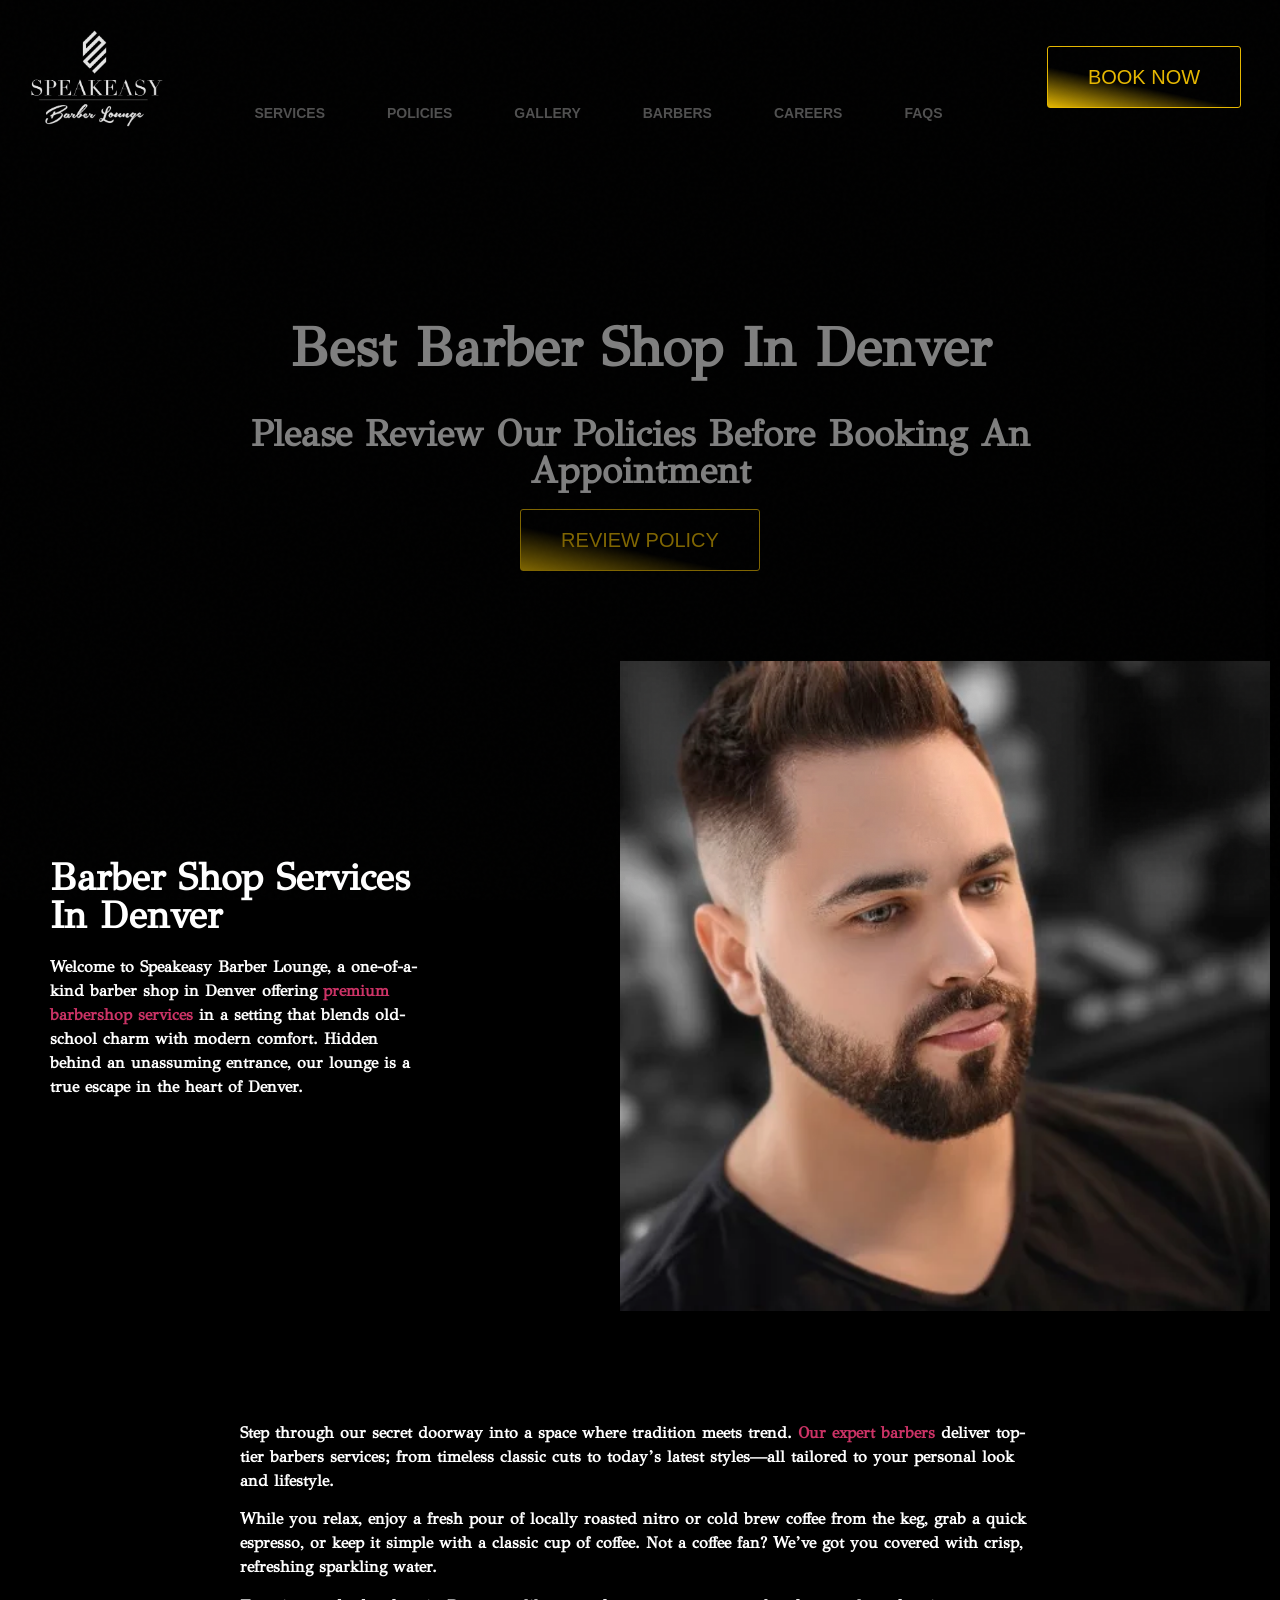
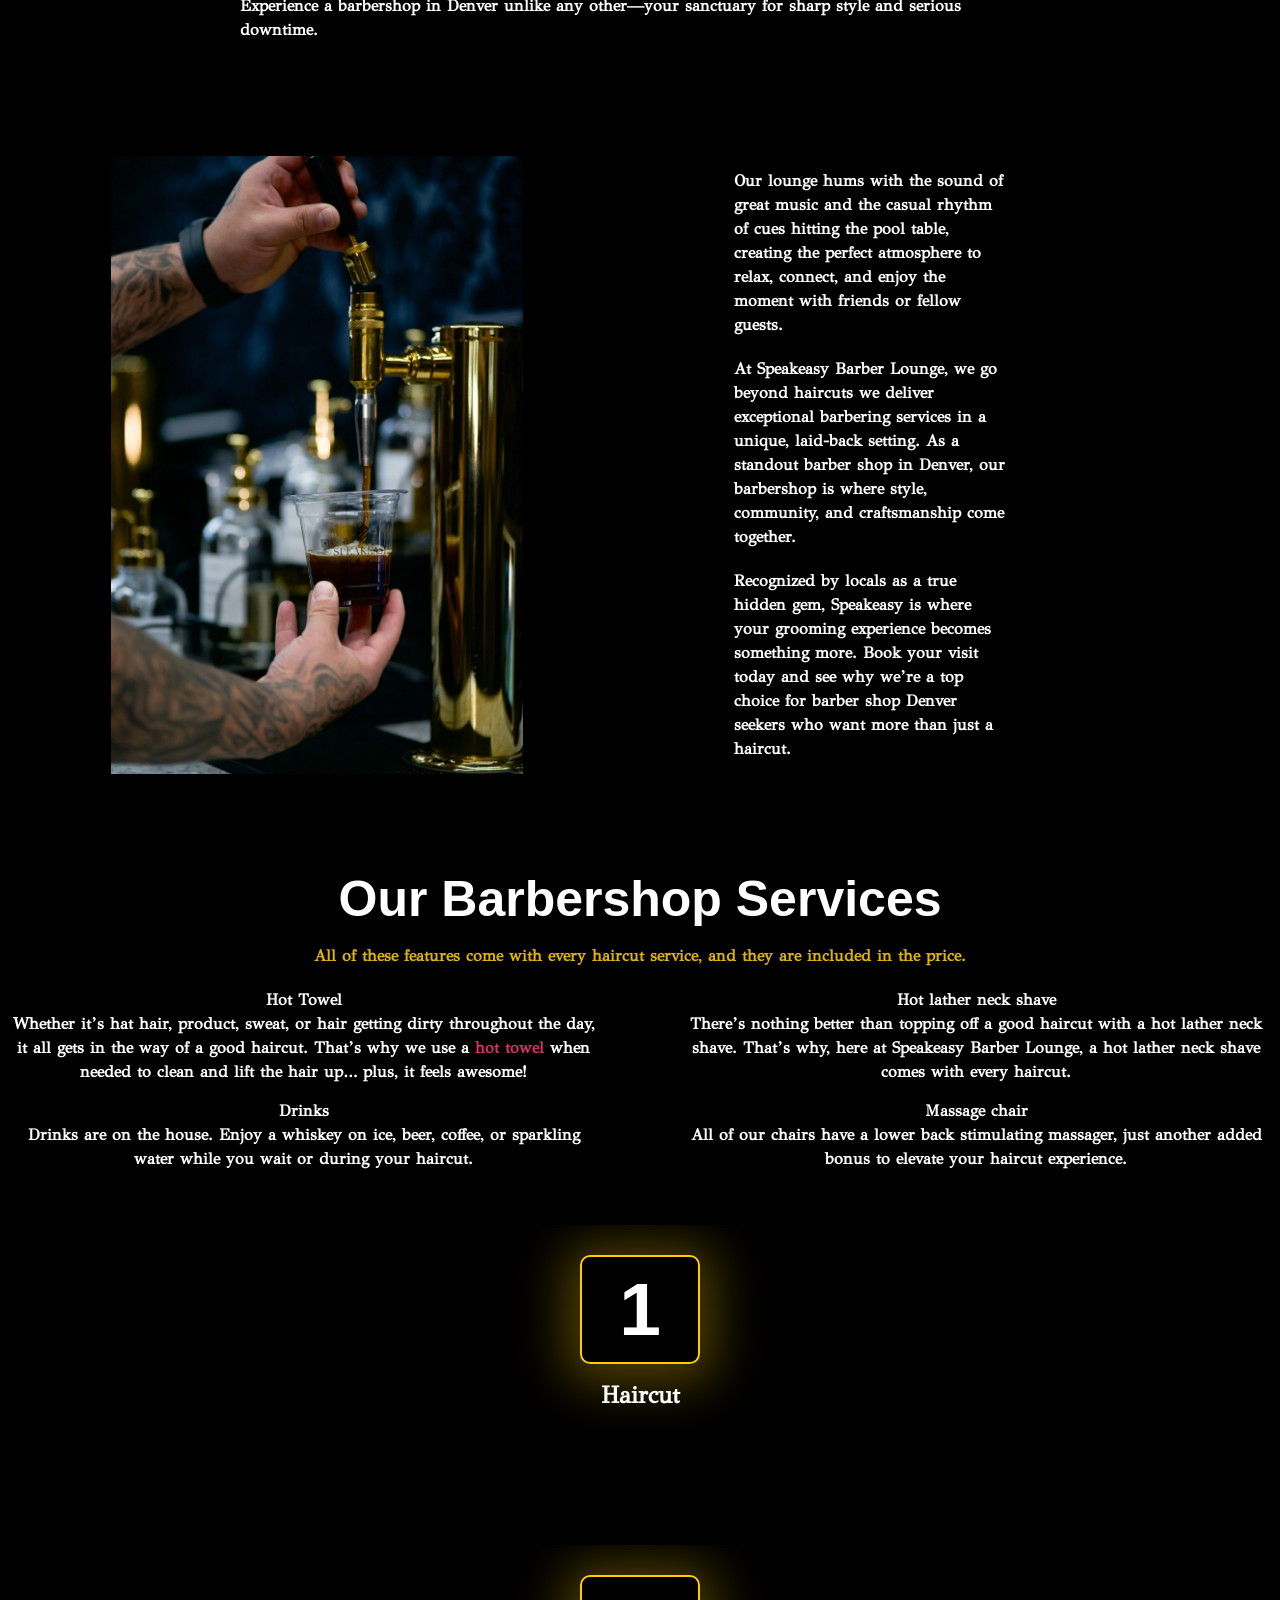
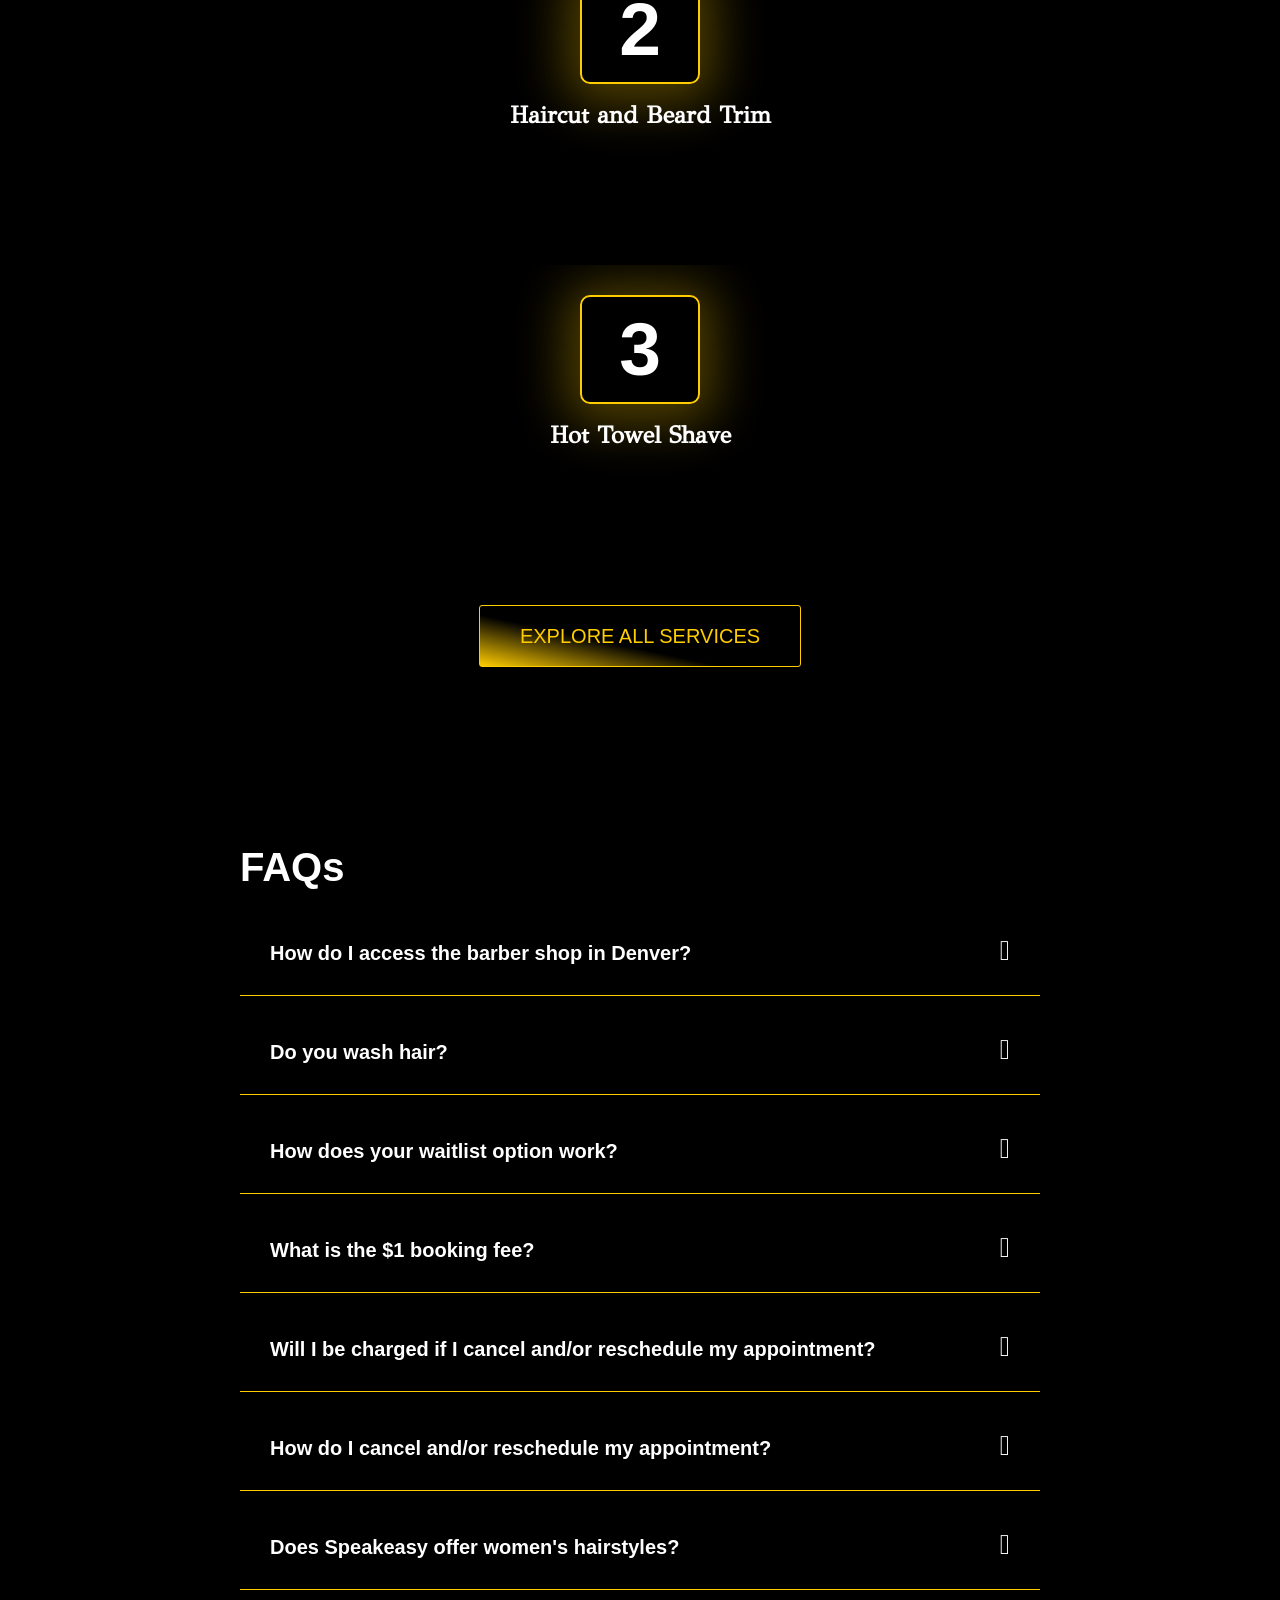
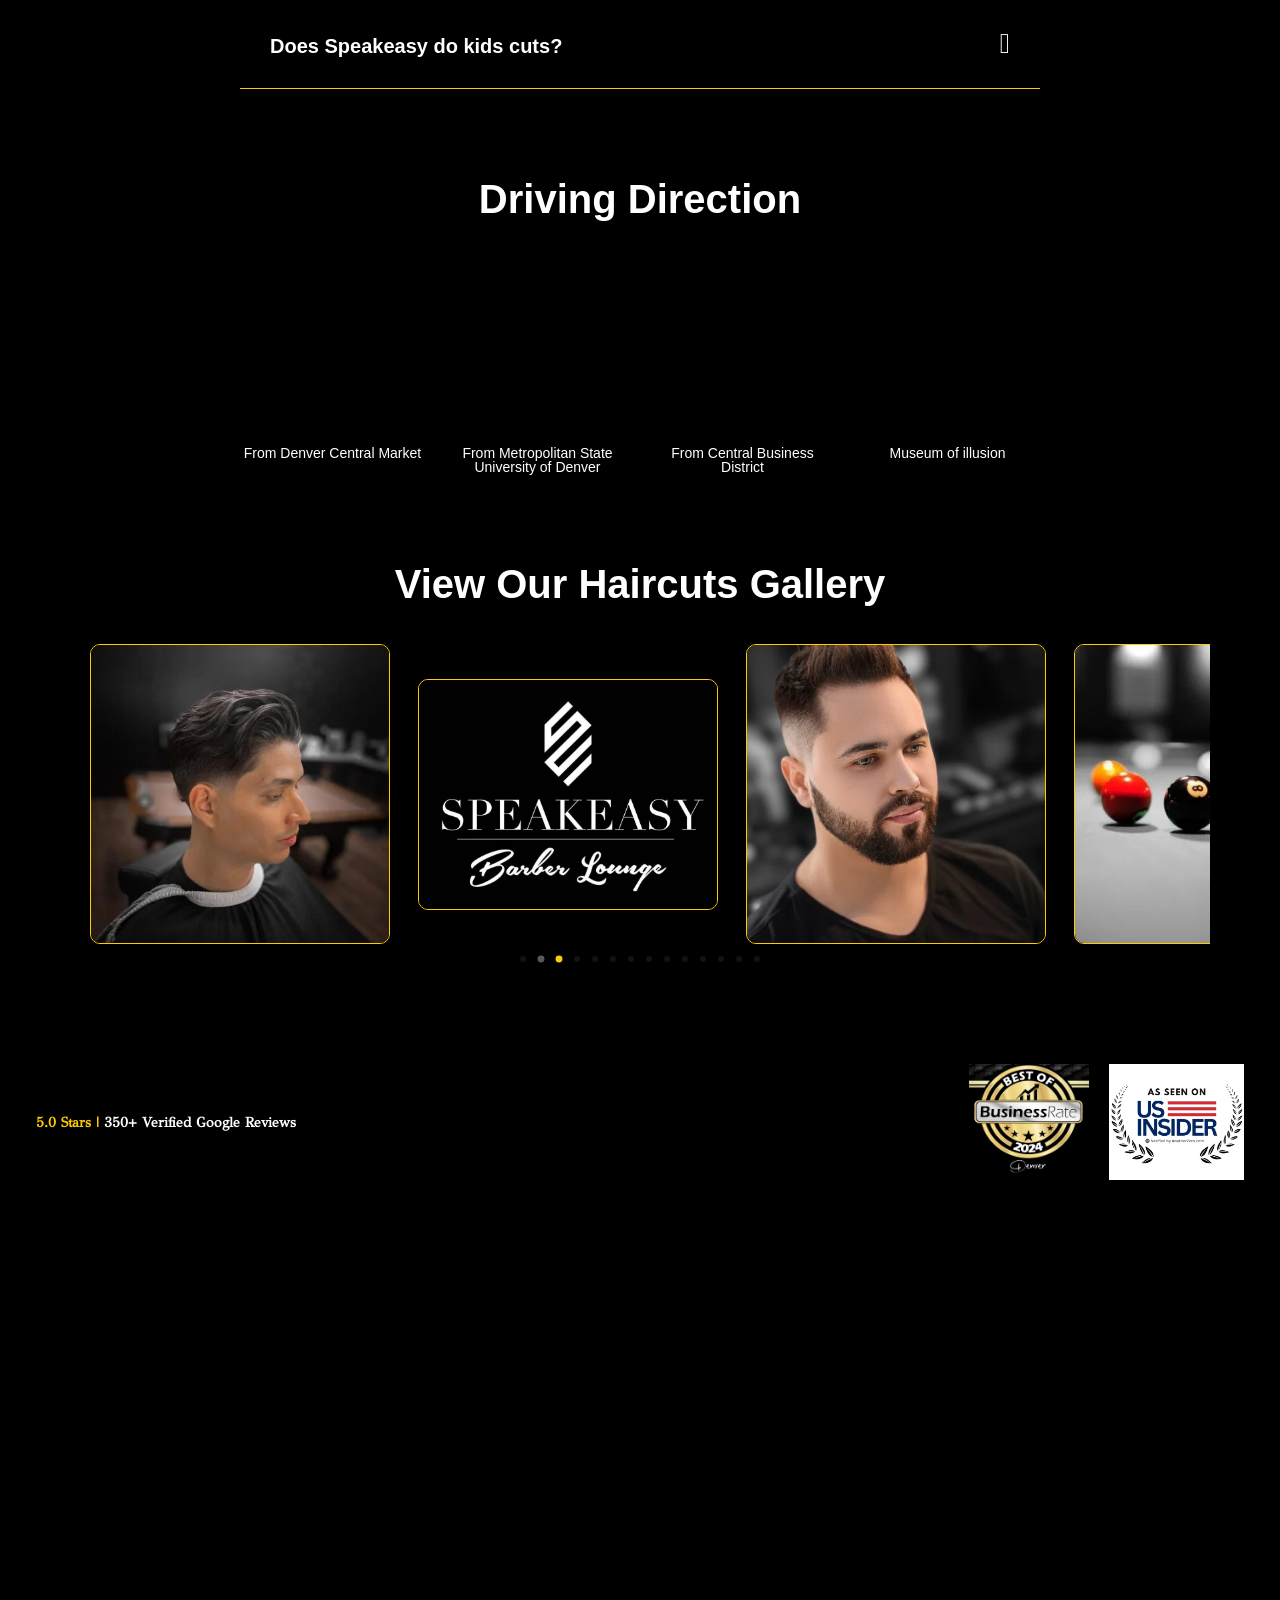
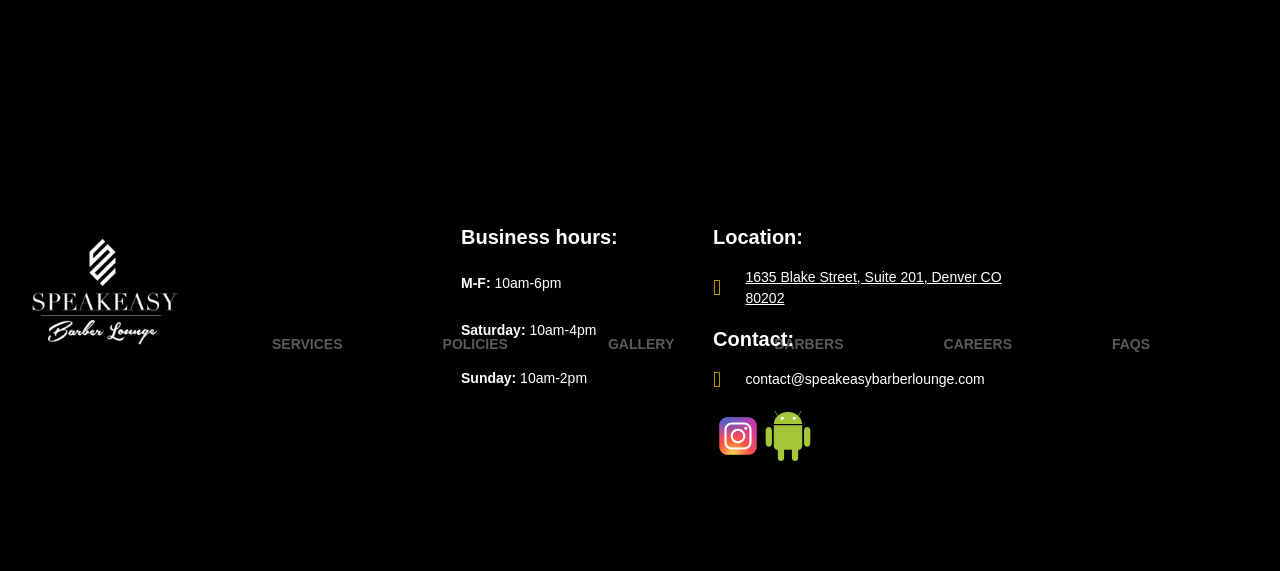
==== index.html @ f08b27ae "Fix nav: inline CSS flex-wrap nowrap !important on .hfe-nav-menu__layout-horizontal .hfe-nav-menu" ====
<!DOCTYPE html><html lang="en-US" ><head>
<meta name="viewport" content="width=device-width, initial-scale=1.0">
<meta charset="UTF-8">
<meta name="robots" content="index, follow, max-image-preview:large, max-snippet:-1, max-video-preview:-1">
<meta name="description" content="Get the best men's haircut in Denver at our top-rated barbershop. Experience expert styling and a fresh look. Book your appointment today!">
<meta property="og:locale" content="en_US">
<meta property="og:type" content="website">
<meta property="og:title" content="Men's Barber Shop in Denver | Speakeasy Barber Lounge">
<meta property="og:description" content="Get the best men's haircut in Denver at our top-rated barbershop. Experience expert styling and a fresh look. Book your appointment today!">
<meta property="og:url" content="https://speakeasybarberlounge.com/">
<meta property="og:site_name" content="Speakeasy">
<meta property="article:modified_time" content="2026-02-16T20:58:07+00:00">
<meta property="og:image" content="https://speakeasybarberlounge.com/wp-content/uploads/2023/10/cropped-photo_2023-10-08_21-53-53.jpg">
<meta property="og:image:width" content="892">
<meta property="og:image:height" content="686">
<meta property="og:image:type" content="image/jpeg">
<meta name="twitter:card" content="summary_large_image">
<meta name="ti-site-data" content="eyJyIjoiMTowITc6MCEzMDowIiwibyI6Imh0dHBzOlwvXC9zcGVha2Vhc3liYXJiZXJsb3VuZ2UuY29tP3RpLW9ubGluZS11c2Vycy1nb29nbGU9MSZhbXA7cD0lMkYmYW1wO193cG5vbmNlPTc2MjQyNGI0MGMifQ==">
<meta name="generator" content="Elementor 4.0.3; features: additional_custom_breakpoints; settings: css_print_method-internal, google_font-enabled, font_display-swap">
<meta name="msapplication-TileImage" content="https://speakeasybarberlounge.com/wp-content/uploads/2023/10/cropped-photo_2023-10-08_21-53-53-1-270x270.jpg">















<style class="bv-critical-css" bv-identifier="https://speakeasybarberlounge.com/wp-content/plugins/header-footer-elementor/inc/widgets-css/frontend.css?ver=2.8.7" id="hfe-widgets-style-css">
ul.hfe-nav-menu,
.hfe-nav-menu li,
.hfe-nav-menu ul {
    list-style: none !important;
    margin: 0;
    padding: 0;
}
.hfe-nav-menu li.menu-item {
    position: relative;
}
div.hfe-nav-menu,
.elementor-widget-hfe-nav-menu .elementor-widget-container{
    -js-display: flex;
    display: -webkit-box;
    display: -webkit-flex;
    display: -moz-box;
    display: -ms-flexbox;
    display: flex;
    -webkit-box-orient: vertical;
    -webkit-box-direction: normal;
    -webkit-flex-direction: column;
    -moz-box-orient: vertical;
    -moz-box-direction: normal;
    -ms-flex-direction: column;
    flex-direction: column;
}
.hfe-nav-menu__layout-horizontal,
.hfe-nav-menu__layout-horizontal .hfe-nav-menu {
    -js-display: flex;
    display: -webkit-box;
    display: -webkit-flex;
    display: -moz-box;
    display: -ms-flexbox;
    display: flex;
}
.hfe-nav-menu__layout-horizontal .hfe-nav-menu {
    -webkit-flex-wrap: nowrap !important;
    -ms-flex-wrap: nowrap !important;
    flex-wrap: nowrap !important;
}
.hfe-nav-menu:before,
.hfe-nav-menu:after {
    content: '';
    display: table;
    clear: both;
}
.hfe-nav-menu__align-center .hfe-nav-menu {
  margin-left: auto;
  margin-right: auto;
  -webkit-box-pack: center;
      -ms-flex-pack: center;
          -webkit-justify-content: center;
          -moz-box-pack: center;
          justify-content: center; }
.hfe-nav-menu__layout-horizontal .hfe-nav-menu {
    -js-display: flex;
    display: -webkit-box;
    display: -webkit-flex;
    display: -moz-box;
    display: -ms-flexbox;
    display: flex;
    -webkit-flex-wrap: nowrap !important;
    -ms-flex-wrap: nowrap !important;
    flex-wrap: nowrap !important; 
}
.hfe-nav-menu a.hfe-menu-item,
.hfe-nav-menu a.hfe-sub-menu-item {
    line-height: 1;
    text-decoration: none;
    -js-display: flex;
    display: -webkit-box;
    display: -webkit-flex;
    display: -moz-box;
    display: -ms-flexbox;
    display: flex;
    -webkit-box-pack: justify;
    -moz-box-pack: justify;
    -ms-flex-pack: justify;
    -webkit-box-shadow: none;
    box-shadow: none;
    -webkit-box-align: center;
    -webkit-align-items: center;
    -moz-box-align: center;
    -ms-flex-align: center;
    align-items: center;
    -webkit-justify-content: space-between;
    justify-content: space-between;
}
.hfe-nav-menu__layout-horizontal {
    font-size: 0;
}
.hfe-nav-menu__layout-horizontal li.menu-item,
.hfe-nav-menu__layout-horizontal > li.menu-item {
    font-size: medium;
}
.hfe-nav-menu-icon {
    padding: 0.35em;
    border: 0 solid;
}
.hfe-nav-menu__toggle {
    -js-display: flex;
    display: -webkit-box;
    display: -webkit-flex;
    display: -moz-box;
    display: -ms-flexbox;
    display: flex;
    font-size: 22px;
    cursor: pointer;
    border: 0 solid;
    -webkit-border-radius: 3px;
    border-radius: 3px;
    color: #494c4f;
    position: relative;
    line-height: 1;
}
.hfe-layout-horizontal .hfe-nav-menu__toggle,
.hfe-layout-vertical .hfe-nav-menu__toggle {
    visibility: hidden;
    opacity: 0;
    display: none;
}
.hfe-nav-menu-icon {
    display: inline-block;
    line-height: 1;
    text-align: center;
}
.hfe-flyout-overlay {
    display: none;
    position: fixed;
    top: 0;
    bottom: 0;
    left: 0;
    right: 0;
    z-index: 999998;
    background: rgba(0,0,0,.6);
    cursor: pointer;
    -webkit-backface-visibility: hidden;
}
.hfe-flyout-wrapper .hfe-side.hfe-flyout-left {
    top: 0;
    bottom: 0;
    left: -100%;
    right: auto;
    height: 100%;
    /*height: 100vh;*/
    width: 300px;
    max-width: 100%;
    max-width: 100vw;
}
.hfe-flyout-wrapper .hfe-side {
    display: none;
    position: fixed;
    z-index: 999999;
    padding: 0;
    margin: 0;
    -webkit-overflow-scrolling: touch;
    -webkit-backface-visibility: hidden;
}
.hfe-flyout-wrapper .hfe-side.hfe-flyout-left {
    top: 0;
    bottom: 0;
    left: -100%; /* default */
    right: auto;
    height: 100%;
    /*height: 100vh;*/
    width: 300px; /* default */
    max-width: 100%;
    max-width: 100vw;
}

</style>
<style class="bv-critical-css" bv-identifier="global-styles-inline-css" id="global-styles-inline-css">
:root{--wp--preset--aspect-ratio--square: 1;--wp--preset--aspect-ratio--4-3: 4/3;--wp--preset--aspect-ratio--3-4: 3/4;--wp--preset--aspect-ratio--3-2: 3/2;--wp--preset--aspect-ratio--2-3: 2/3;--wp--preset--aspect-ratio--16-9: 16/9;--wp--preset--aspect-ratio--9-16: 9/16;--wp--preset--color--black: #000000;--wp--preset--color--cyan-bluish-gray: #abb8c3;--wp--preset--color--white: #ffffff;--wp--preset--color--pale-pink: #f78da7;--wp--preset--color--vivid-red: #cf2e2e;--wp--preset--color--luminous-vivid-orange: #ff6900;--wp--preset--color--luminous-vivid-amber: #fcb900;--wp--preset--color--light-green-cyan: #7bdcb5;--wp--preset--color--vivid-green-cyan: #00d084;--wp--preset--color--pale-cyan-blue: #8ed1fc;--wp--preset--color--vivid-cyan-blue: #0693e3;--wp--preset--color--vivid-purple: #9b51e0;--wp--preset--gradient--vivid-cyan-blue-to-vivid-purple: linear-gradient(135deg,rgb(6,147,227) 0%,rgb(155,81,224) 100%);--wp--preset--gradient--light-green-cyan-to-vivid-green-cyan: linear-gradient(135deg,rgb(122,220,180) 0%,rgb(0,208,130) 100%);--wp--preset--gradient--luminous-vivid-amber-to-luminous-vivid-orange: linear-gradient(135deg,rgb(252,185,0) 0%,rgb(255,105,0) 100%);--wp--preset--gradient--luminous-vivid-orange-to-vivid-red: linear-gradient(135deg,rgb(255,105,0) 0%,rgb(207,46,46) 100%);--wp--preset--gradient--very-light-gray-to-cyan-bluish-gray: linear-gradient(135deg,rgb(238,238,238) 0%,rgb(169,184,195) 100%);--wp--preset--gradient--cool-to-warm-spectrum: linear-gradient(135deg,rgb(74,234,220) 0%,rgb(151,120,209) 20%,rgb(207,42,186) 40%,rgb(238,44,130) 60%,rgb(251,105,98) 80%,rgb(254,248,76) 100%);--wp--preset--gradient--blush-light-purple: linear-gradient(135deg,rgb(255,206,236) 0%,rgb(152,150,240) 100%);--wp--preset--gradient--blush-bordeaux: linear-gradient(135deg,rgb(254,205,165) 0%,rgb(254,45,45) 50%,rgb(107,0,62) 100%);--wp--preset--gradient--luminous-dusk: linear-gradient(135deg,rgb(255,203,112) 0%,rgb(199,81,192) 50%,rgb(65,88,208) 100%);--wp--preset--gradient--pale-ocean: linear-gradient(135deg,rgb(255,245,203) 0%,rgb(182,227,212) 50%,rgb(51,167,181) 100%);--wp--preset--gradient--electric-grass: linear-gradient(135deg,rgb(202,248,128) 0%,rgb(113,206,126) 100%);--wp--preset--gradient--midnight: linear-gradient(135deg,rgb(2,3,129) 0%,rgb(40,116,252) 100%);--wp--preset--font-size--small: 13px;--wp--preset--font-size--medium: 20px;--wp--preset--font-size--large: 36px;--wp--preset--font-size--x-large: 42px;--wp--preset--spacing--20: 0.44rem;--wp--preset--spacing--30: 0.67rem;--wp--preset--spacing--40: 1rem;--wp--preset--spacing--50: 1.5rem;--wp--preset--spacing--60: 2.25rem;--wp--preset--spacing--70: 3.38rem;--wp--preset--spacing--80: 5.06rem;--wp--preset--shadow--natural: 6px 6px 9px rgba(0, 0, 0, 0.2);--wp--preset--shadow--deep: 12px 12px 50px rgba(0, 0, 0, 0.4);--wp--preset--shadow--sharp: 6px 6px 0px rgba(0, 0, 0, 0.2);--wp--preset--shadow--outlined: 6px 6px 0px -3px rgb(255, 255, 255), 6px 6px rgb(0, 0, 0);--wp--preset--shadow--crisp: 6px 6px 0px rgb(0, 0, 0);}:root { --wp--style--global--content-size: 800px;--wp--style--global--wide-size: 1200px; }:where(body) { margin: 0; }
:root { --wp--style--block-gap: 24px; }
body{padding-top: 0px;padding-right: 0px;padding-bottom: 0px;padding-left: 0px;}a:where(:not(.wp-element-button)){text-decoration: underline;}

</style>
<style class="bv-critical-css" bv-identifier="https://speakeasybarberlounge.com/wp-includes/css/dist/components/style.min.css?ver=6.9.4" id="wp-components-css">
@keyframes components-animate__appear-animation{0%{transform:translateY(-2em) scaleY(0) scaleX(0)}to{transform:translateY(0) scaleY(1) scaleX(1)}}
@keyframes components-animate__slide-in-animation{to{transform:translateX(0)}}
@keyframes components-animate__loading{0%{opacity:.5}50%{opacity:1}to{opacity:.5}}
@keyframes components-button__busy-animation{0%{background-position:200px 0}}
@keyframes slide-in-left{0%{transform:translateX(-100%)}to{transform:translateX(0)}}
@keyframes slide-in-right{0%{transform:translateX(100%)}to{transform:translateX(0)}}
@keyframes slide-out-left{0%{transform:translateX(0)}to{transform:translateX(-100%)}}
@keyframes slide-out-right{0%{transform:translateX(0)}to{transform:translateX(100%)}}
@keyframes fade-in{0%{opacity:0}to{opacity:1}}
@keyframes fade-out{0%{opacity:1}to{opacity:0}}
@keyframes __wp-base-styles-fade-in{0%{opacity:0}to{opacity:1}}
@keyframes __wp-base-styles-fade-out{0%{opacity:1}to{opacity:0}}
@keyframes components-modal__appear-animation{0%{opacity:0;transform:scale(.9)}to{opacity:1;transform:scale(1)}}
@keyframes components-modal__disappear-animation{0%{opacity:1;transform:scale(1)}to{opacity:0;transform:scale(.9)}}
@keyframes components-resizable-box__top-bottom-animation{0%{opacity:0;transform:scaleX(0)}to{opacity:1;transform:scaleX(1)}}
@keyframes components-resizable-box__left-right-animation{0%{opacity:0;transform:scaleY(0)}to{opacity:1;transform:scaleY(1)}}
@keyframes components-button__appear-animation{0%{transform:scaleY(0)}to{transform:scaleY(1)}}
@keyframes components-validated-control__indicator-jump{0%{opacity:0;transform:translateY(-4px)}to{opacity:1;transform:translateY(0)}}
:root{--wp-admin-theme-color:#3858e9;--wp-admin-theme-color--rgb:56,88,233;--wp-admin-theme-color-darker-10:#2145e6;--wp-admin-theme-color-darker-10--rgb:33.0384615385,68.7307692308,230.4615384615;--wp-admin-theme-color-darker-20:#183ad6;--wp-admin-theme-color-darker-20--rgb:23.6923076923,58.1538461538,214.3076923077;--wp-admin-border-width-focus:2px}

</style>
<style class="bv-critical-css" bv-identifier="https://speakeasybarberlounge.com/wp-content/plugins/header-footer-elementor/assets/css/header-footer-elementor.css?ver=2.8.7" id="hfe-style-css">
.bhf-hidden {
    display: none
}
.ehf-header #masthead {
	z-index: 99;
    position: relative;
}

</style>
<style class="bv-critical-css" bv-identifier="https://speakeasybarberlounge.com/wp-content/uploads/premium-addons-elementor/pafe-2197.css?ver=1776334386" id="pafe-2197-css">
.premium-modal-box-modal{position:fixed;top:0;right:0;bottom:0;left:0;z-index:1050;display:none;-webkit-overflow-scrolling:touch;outline:0;padding:0!important;background:rgba(0,0,0,.5);-webkit-align-items:center;-ms-flex-align:center;align-items:center;-webkit-justify-content:center;-ms-flex-pack:center;justify-content:center}
.premium-modal-box-container{width:100%!important}
@-webkit-keyframes spin{0%{-webkit-transform:rotate(0);transform:rotate(0)}100%{-webkit-transform:rotate(360deg);transform:rotate(360deg)}}
@keyframes spin{0%{-webkit-transform:rotate(0);transform:rotate(0)}100%{-webkit-transform:rotate(360deg);transform:rotate(360deg)}}

</style>
<style class="bv-critical-css" bv-identifier="https://speakeasybarberlounge.com/wp-content/plugins/elementor/assets/css/frontend.min.css?ver=4.0.2" id="elementor-frontend-css">
:root{--direction-multiplier:1}
.elementor-screen-only,.screen-reader-text,.screen-reader-text span,.ui-helper-hidden-accessible{height:1px;margin:-1px;overflow:hidden;padding:0;position:absolute;top:-10000em;width:1px;clip:rect(0,0,0,0);border:0}
.elementor *,.elementor :after,.elementor :before{box-sizing:border-box}.elementor a{box-shadow:none;text-decoration:none}
.elementor img{border:none;border-radius:0;box-shadow:none;height:auto;max-width:100%}
.elementor-element{--flex-direction:initial;--flex-wrap:initial;--justify-content:initial;--align-items:initial;--align-content:initial;--gap:initial;--flex-basis:initial;--flex-grow:initial;--flex-shrink:initial;--order:initial;--align-self:initial;align-self:var(--align-self);flex-basis:var(--flex-basis);flex-grow:var(--flex-grow);flex-shrink:var(--flex-shrink);order:var(--order)}.elementor-element:where(.e-con-full,.elementor-widget){align-content:var(--align-content);align-items:var(--align-items);flex-direction:var(--flex-direction);flex-wrap:var(--flex-wrap);gap:var(--row-gap) var(--column-gap);justify-content:var(--justify-content)}.elementor-invisible{visibility:hidden}
.elementor-align-center{text-align:center}
.elementor-align-center .elementor-button,.elementor-align-left .elementor-button,.elementor-align-right .elementor-button{width:auto}
@media (max-width:767px){.elementor-mobile-align-center{text-align:center}}@media (max-width:767px){.elementor-mobile-align-center .elementor-button,.elementor-mobile-align-left .elementor-button,.elementor-mobile-align-right .elementor-button{width:auto}}:root{--page-title-display:block}
@keyframes eicon-spin{0%{transform:rotate(0deg)}to{transform:rotate(359deg)}}
.elementor-widget{position:relative}.elementor-widget:not(:last-child){margin-block-end:var(--kit-widget-spacing,20px)}
@media (min-width:1025px){#elementor-device-mode:after{content:"desktop"}}@media (max-width:1024px){#elementor-device-mode:after{content:"tablet"}}@media (max-width:767px){#elementor-device-mode:after{content:"mobile"}}@media (prefers-reduced-motion:no-preference){html{scroll-behavior:smooth}}.e-con{--border-radius:0;--border-top-width:0px;--border-right-width:0px;--border-bottom-width:0px;--border-left-width:0px;--border-style:initial;--border-color:initial;--container-widget-width:100%;--container-widget-height:initial;--container-widget-flex-grow:0;--container-widget-align-self:initial;--content-width:min(100%,var(--container-max-width,1140px));--width:100%;--min-height:initial;--height:auto;--text-align:initial;--margin-top:0px;--margin-right:0px;--margin-bottom:0px;--margin-left:0px;--padding-top:var(--container-default-padding-top,10px);--padding-right:var(--container-default-padding-right,10px);--padding-bottom:var(--container-default-padding-bottom,10px);--padding-left:var(--container-default-padding-left,10px);--position:relative;--z-index:revert;--overflow:visible;--gap:var(--widgets-spacing,20px);--row-gap:var(--widgets-spacing-row,20px);--column-gap:var(--widgets-spacing-column,20px);--overlay-mix-blend-mode:initial;--overlay-opacity:1;--overlay-transition:0.3s;--e-con-grid-template-columns:repeat(3,1fr);--e-con-grid-template-rows:repeat(2,1fr);border-radius:var(--border-radius);height:var(--height);min-height:var(--min-height);min-width:0;overflow:var(--overflow);position:var(--position);width:var(--width);z-index:var(--z-index);--flex-wrap-mobile:wrap}.e-con:where(:not(.e-div-block-base)){transition:background var(--background-transition,.3s),border var(--border-transition,.3s),box-shadow var(--border-transition,.3s),transform var(--e-con-transform-transition-duration,.4s)}.e-con{--margin-block-start:var(--margin-top);--margin-block-end:var(--margin-bottom);--margin-inline-start:var(--margin-left);--margin-inline-end:var(--margin-right);--padding-inline-start:var(--padding-left);--padding-inline-end:var(--padding-right);--padding-block-start:var(--padding-top);--padding-block-end:var(--padding-bottom);--border-block-start-width:var(--border-top-width);--border-block-end-width:var(--border-bottom-width);--border-inline-start-width:var(--border-left-width);--border-inline-end-width:var(--border-right-width)}
.e-con{margin-block-end:var(--margin-block-end);margin-block-start:var(--margin-block-start);margin-inline-end:var(--margin-inline-end);margin-inline-start:var(--margin-inline-start);padding-inline-end:var(--padding-inline-end);padding-inline-start:var(--padding-inline-start)}.e-con.e-flex{--flex-direction:column;--flex-basis:auto;--flex-grow:0;--flex-shrink:1;flex:var(--flex-grow) var(--flex-shrink) var(--flex-basis)}.e-con-full,.e-con>.e-con-inner{padding-block-end:var(--padding-block-end);padding-block-start:var(--padding-block-start);text-align:var(--text-align)}.e-con-full.e-flex,.e-con.e-flex>.e-con-inner{flex-direction:var(--flex-direction)}.e-con,.e-con>.e-con-inner{display:var(--display)}
.e-con-boxed.e-flex{align-content:normal;align-items:normal;flex-direction:column;flex-wrap:nowrap;justify-content:normal}
.e-con-boxed{gap:initial;text-align:initial}.e-con.e-flex>.e-con-inner{align-content:var(--align-content);align-items:var(--align-items);align-self:auto;flex-basis:auto;flex-grow:1;flex-shrink:1;flex-wrap:var(--flex-wrap);justify-content:var(--justify-content)}
.e-con>.e-con-inner{gap:var(--row-gap) var(--column-gap);height:100%;margin:0 auto;max-width:var(--content-width);padding-inline-end:0;padding-inline-start:0;width:100%}:is(.elementor-section-wrap,[data-elementor-id])>.e-con{--margin-left:auto;--margin-right:auto;max-width:min(100%,var(--width))}
.e-con .elementor-widget.elementor-widget{margin-block-end:0}.e-con:before,.e-con>.elementor-background-slideshow:before,.e-con>.elementor-motion-effects-container>.elementor-motion-effects-layer:before,:is(.e-con,.e-con>.e-con-inner)>.elementor-background-video-container:before{border-block-end-width:var(--border-block-end-width);border-block-start-width:var(--border-block-start-width);border-color:var(--border-color);border-inline-end-width:var(--border-inline-end-width);border-inline-start-width:var(--border-inline-start-width);border-radius:var(--border-radius);border-style:var(--border-style);content:var(--background-overlay);display:block;height:max(100% + var(--border-top-width) + var(--border-bottom-width),100%);left:calc(0px - var(--border-left-width));mix-blend-mode:var(--overlay-mix-blend-mode);opacity:var(--overlay-opacity);position:absolute;top:calc(0px - var(--border-top-width));transition:var(--overlay-transition,.3s);width:max(100% + var(--border-left-width) + var(--border-right-width),100%)}.e-con:before{transition:background var(--overlay-transition,.3s),border-radius var(--border-transition,.3s),opacity var(--overlay-transition,.3s)}
.e-con .elementor-widget{min-width:0}
.e-con>.e-con-inner>.elementor-widget>.elementor-widget-container,.e-con>.elementor-widget>.elementor-widget-container{height:100%}.e-con.e-con>.e-con-inner>.elementor-widget,.elementor.elementor .e-con>.elementor-widget{max-width:100%}.e-con .elementor-widget:not(:last-child){--kit-widget-spacing:0px}
@media (max-width:767px){.e-con.e-flex{--width:100%;--flex-wrap:var(--flex-wrap-mobile)}}.elementor-element:where(:not(.e-con)):where(:not(.e-div-block-base)) .elementor-widget-container,.elementor-element:where(:not(.e-con)):where(:not(.e-div-block-base)):not(:has(.elementor-widget-container)){transition:background .3s,border .3s,border-radius .3s,box-shadow .3s,transform var(--e-transform-transition-duration,.4s)}.elementor-heading-title{line-height:1;margin:0;padding:0}.elementor-button{background-color:#69727d;border-radius:3px;color:#fff;display:inline-block;fill:#fff;font-size:15px;line-height:1;padding:12px 24px;text-align:center;transition:all .3s}.elementor-button:focus,.elementor-button:hover,.elementor-button:visited{color:#fff}.elementor-button-content-wrapper{display:flex;flex-direction:row;gap:5px;justify-content:center}
.elementor-button-text{display:inline-block}
.elementor-button span{text-decoration:inherit}
.animated{animation-duration:1.25s}
@media (max-width:767px){.elementor .elementor-hidden-mobile,.elementor .elementor-hidden-phone{display:none}}@media (min-width:768px) and (max-width:1024px){.elementor .elementor-hidden-tablet{display:none}}@media (min-width:1025px) and (max-width:99999px){.elementor .elementor-hidden-desktop{display:none}}
</style>
<style class="bv-critical-css" bv-identifier="elementor-frontend-inline-css" id="elementor-frontend-inline-css">
.elementor-kit-11{--e-global-color-primary:#6EC1E4;--e-global-color-secondary:#54595F;--e-global-color-text:#7A7A7A;--e-global-color-accent:#61CE70;--e-global-color-f572051:#C8A47E;--e-global-color-95d21f4:#FFCC00;--e-global-typography-primary-font-family:"Roboto";--e-global-typography-primary-font-weight:600;--e-global-typography-secondary-font-family:"Roboto Slab";--e-global-typography-secondary-font-weight:400;--e-global-typography-text-font-family:"Roboto";--e-global-typography-text-font-weight:400;--e-global-typography-accent-font-family:"Roboto";--e-global-typography-accent-font-weight:500;}
.e-con{--container-max-width:1140px;}.elementor-widget:not(:last-child){margin-block-end:20px;}.elementor-element{--widgets-spacing:20px 20px;--widgets-spacing-row:20px;--widgets-spacing-column:20px;}
@media(max-width:1024px){}@media(max-width:1024px){.e-con{--container-max-width:1024px;}}@media(max-width:767px){}@media(max-width:767px){.e-con{--container-max-width:767px;}}.elementor-2197 .elementor-element.elementor-element-4a2b192{--display:flex;--flex-direction:column;--container-widget-width:100%;--container-widget-height:initial;--container-widget-flex-grow:0;--container-widget-align-self:initial;--flex-wrap-mobile:wrap;--padding-top:300px;--padding-bottom:50px;--padding-left:10px;--padding-right:10px;}
.elementor-widget-heading .elementor-heading-title{font-family:var( --e-global-typography-primary-font-family ), Sans-serif;font-weight:var( --e-global-typography-primary-font-weight );color:var( --e-global-color-primary );}.elementor-2197 .elementor-element.elementor-element-584a578 > .elementor-widget-container{margin:0px 0px 20px 0px;}.elementor-2197 .elementor-element.elementor-element-584a578{text-align:center;}.elementor-2197 .elementor-element.elementor-element-584a578 .elementor-heading-title{font-family:"GFS Didot", Sans-serif;font-size:55px;font-weight:900;text-transform:capitalize;color:#FFFFFF;}.elementor-2197 .elementor-element.elementor-element-3b27df4{text-align:center;}.elementor-2197 .elementor-element.elementor-element-3b27df4 .elementor-heading-title{font-family:"GFS Didot", Sans-serif;font-size:37px;font-weight:900;text-transform:capitalize;color:#FFFFFF;}.elementor-widget-button .elementor-button{background-color:var( --e-global-color-accent );font-family:var( --e-global-typography-accent-font-family ), Sans-serif;font-weight:var( --e-global-typography-accent-font-weight );}.elementor-2197 .elementor-element.elementor-element-9e17d71 .elementor-button{background-color:transparent;font-family:"granville", Sans-serif;font-size:20px;font-weight:500;text-transform:uppercase;fill:var( --e-global-color-95d21f4 );color:var( --e-global-color-95d21f4 );background-image:linear-gradient(12deg, var( --e-global-color-95d21f4 ) 0%, #F2295B00 40%);border-style:solid;border-width:1px 1px 1px 1px;border-color:var( --e-global-color-95d21f4 );padding:20px 40px 20px 40px;}.elementor-2197 .elementor-element.elementor-element-db335c2{--display:flex;--flex-direction:row;--container-widget-width:initial;--container-widget-height:100%;--container-widget-flex-grow:1;--container-widget-align-self:stretch;--flex-wrap-mobile:wrap;--gap:0px 0px;--row-gap:0px;--column-gap:0px;--margin-top:30px;--margin-bottom:0px;--margin-left:0px;--margin-right:0px;--padding-top:0px;--padding-bottom:0px;--padding-left:0px;--padding-right:0px;}.elementor-2197 .elementor-element.elementor-element-1e1d8c7{--display:flex;--justify-content:center;--padding-top:10px;--padding-bottom:10px;--padding-left:50px;--padding-right:50px;}.elementor-2197 .elementor-element.elementor-element-1e1d8c7.e-con{--flex-grow:0;--flex-shrink:0;}.elementor-2197 .elementor-element.elementor-element-3dbf8d6{text-align:start;}.elementor-2197 .elementor-element.elementor-element-3dbf8d6 .elementor-heading-title{font-family:"GFS Didot", Sans-serif;font-size:38px;font-weight:900;text-transform:capitalize;color:#FFFFFF;}.elementor-widget-text-editor{font-family:var( --e-global-typography-text-font-family ), Sans-serif;font-weight:var( --e-global-typography-text-font-weight );color:var( --e-global-color-text );}
.elementor-2197 .elementor-element.elementor-element-6732899{font-family:"GFS Didot", Sans-serif;font-size:16px;font-weight:600;color:#FFFFFF;}
.elementor-2197 .elementor-element.elementor-element-6b953cc > .elementor-widget-container{padding:0px 0px 0px 0px;}.elementor-2197 .elementor-element.elementor-element-6b953cc{text-align:end;}.elementor-2197 .elementor-element.elementor-element-6b953cc img{width:650px;}.elementor-2197 .elementor-element.elementor-element-eb6e34a{--display:flex;border-style:none;--border-style:none;--border-radius:0px 0px 0px 0px;}.elementor-2197 .elementor-element.elementor-element-bfa219d > .elementor-widget-container{padding:0px 0px 0px 0px;}.elementor-2197 .elementor-element.elementor-element-bfa219d{text-align:end;}.elementor-2197 .elementor-element.elementor-element-bfa219d img{width:650px;}.elementor-2197 .elementor-element.elementor-element-f267fbd{--display:flex;--flex-direction:column;--container-widget-width:100%;--container-widget-height:initial;--container-widget-flex-grow:0;--container-widget-align-self:initial;--flex-wrap-mobile:wrap;--padding-top:100px;--padding-bottom:100px;--padding-left:10px;--padding-right:10px;}.elementor-2197 .elementor-element.elementor-element-2ee411d{font-family:"GFS Didot", Sans-serif;font-size:16px;font-weight:600;color:#FFFFFF;}
body.elementor-page-2197:not(.elementor-motion-effects-element-type-background), body.elementor-page-2197 > .elementor-motion-effects-container > .elementor-motion-effects-layer{background-color:#000000;}:root{--page-title-display:none;}
@media(max-width:767px){.elementor-2197 .elementor-element.elementor-element-4a2b192{--padding-top:200px;--padding-bottom:50px;--padding-left:20px;--padding-right:20px;}}@media(max-width:767px){.elementor-2197 .elementor-element.elementor-element-584a578 .elementor-heading-title{font-size:28px;}.elementor-2197 .elementor-element.elementor-element-3b27df4 .elementor-heading-title{font-size:28px;}.elementor-2197 .elementor-element.elementor-element-9e17d71 .elementor-button{font-size:14px;}.elementor-2197 .elementor-element.elementor-element-db335c2{--flex-direction:column-reverse;--container-widget-width:100%;--container-widget-height:initial;--container-widget-flex-grow:0;--container-widget-align-self:initial;--flex-wrap-mobile:wrap;}.elementor-2197 .elementor-element.elementor-element-1e1d8c7{--padding-top:50px;--padding-bottom:30px;--padding-left:30px;--padding-right:30px;}.elementor-2197 .elementor-element.elementor-element-3dbf8d6 .elementor-heading-title{font-size:28px;}.elementor-2197 .elementor-element.elementor-element-6b953cc img{width:100%;}.elementor-2197 .elementor-element.elementor-element-eb6e34a{--padding-top:0px;--padding-bottom:0px;--padding-left:30px;--padding-right:30px;}}@media(min-width:768px){.elementor-2197 .elementor-element.elementor-element-4a2b192{--content-width:800px;}.elementor-2197 .elementor-element.elementor-element-db335c2{--width:1400px;}.elementor-2197 .elementor-element.elementor-element-1e1d8c7{--width:36.845%;}.elementor-2197 .elementor-element.elementor-element-f267fbd{--content-width:800px;}}.elementor-229 .elementor-element.elementor-element-5e85267{--display:flex;--flex-direction:row;--container-widget-width:initial;--container-widget-height:100%;--container-widget-flex-grow:1;--container-widget-align-self:stretch;--flex-wrap-mobile:wrap;--gap:0px 0px;--row-gap:0px;--column-gap:0px;}.elementor-229 .elementor-element.elementor-element-5e85267:not(.elementor-motion-effects-element-type-background), .elementor-229 .elementor-element.elementor-element-5e85267 > .elementor-motion-effects-container > .elementor-motion-effects-layer{background-color:#000000;}.elementor-229 .elementor-element.elementor-element-d629838{--display:flex;--flex-direction:column;--container-widget-width:100%;--container-widget-height:initial;--container-widget-flex-grow:0;--container-widget-align-self:initial;--flex-wrap-mobile:wrap;--gap:0px 0px;--row-gap:0px;--column-gap:0px;}.elementor-229 .elementor-element.elementor-element-d629838.e-con{--flex-grow:0;--flex-shrink:0;}.elementor-widget-site-logo .hfe-site-logo-container .hfe-site-logo-img{border-color:var( --e-global-color-primary );}
.elementor-229 .elementor-element.elementor-element-09a8813 .hfe-site-logo-container, .elementor-229 .elementor-element.elementor-element-09a8813 .hfe-caption-width figcaption{text-align:left;}.elementor-229 .elementor-element.elementor-element-09a8813 .hfe-site-logo .hfe-site-logo-container img{width:149px;}
.elementor-229 .elementor-element.elementor-element-09a8813 .hfe-site-logo-container .hfe-site-logo-img{border-style:none;}.elementor-229 .elementor-element.elementor-element-70623fa{--display:flex;--flex-direction:column;--container-widget-width:100%;--container-widget-height:initial;--container-widget-flex-grow:0;--container-widget-align-self:initial;--flex-wrap-mobile:wrap;--justify-content:center;--gap:0px 0px;--row-gap:0px;--column-gap:0px;}
.elementor-widget-navigation-menu a.hfe-menu-item, .elementor-widget-navigation-menu a.hfe-sub-menu-item{font-family:var( --e-global-typography-primary-font-family ), Sans-serif;font-weight:var( --e-global-typography-primary-font-weight );}.elementor-widget-navigation-menu .menu-item a.hfe-menu-item, .elementor-widget-navigation-menu .sub-menu a.hfe-sub-menu-item{color:var( --e-global-color-text );}
.elementor-229 .elementor-element.elementor-element-bb4c212 .menu-item a.hfe-menu-item{padding-left:31px;padding-right:31px;}
.elementor-229 .elementor-element.elementor-element-bb4c212 .menu-item a.hfe-menu-item, .elementor-229 .elementor-element.elementor-element-bb4c212 .menu-item a.hfe-sub-menu-item{padding-top:15px;padding-bottom:15px;}
.elementor-229 .elementor-element.elementor-element-bb4c212 .hfe-nav-menu__toggle{margin:0 auto;}.elementor-229 .elementor-element.elementor-element-bb4c212 a.hfe-menu-item, .elementor-229 .elementor-element.elementor-element-bb4c212 a.hfe-sub-menu-item{font-family:"Montserrat", Sans-serif;font-size:14px;font-weight:600;text-transform:uppercase;}.elementor-229 .elementor-element.elementor-element-bb4c212 .menu-item a.hfe-menu-item, .elementor-229 .elementor-element.elementor-element-bb4c212 .sub-menu a.hfe-sub-menu-item{color:#FFFFFF59;}
.elementor-229 .elementor-element.elementor-element-accc88f .hfe-nav-menu__toggle,
						.elementor-229 .elementor-element.elementor-element-accc88f .hfe-nav-menu-icon{margin:0 auto;justify-content:center;}
.elementor-229 .elementor-element.elementor-element-accc88f .hfe-flyout-wrapper .hfe-side{width:300px;}
.elementor-229 .elementor-element.elementor-element-accc88f div.hfe-nav-menu-icon{color:#FFFFFF;}
.elementor-229 .elementor-element.elementor-element-10671f0{--display:flex;--flex-direction:column;--container-widget-width:100%;--container-widget-height:initial;--container-widget-flex-grow:0;--container-widget-align-self:initial;--flex-wrap-mobile:wrap;--justify-content:center;--gap:0px 0px;--row-gap:0px;--column-gap:0px;}.elementor-widget-button .elementor-button{background-color:var( --e-global-color-accent );font-family:var( --e-global-typography-accent-font-family ), Sans-serif;font-weight:var( --e-global-typography-accent-font-weight );}.elementor-229 .elementor-element.elementor-element-5bcc133 .elementor-button{background-color:transparent;font-family:"granville", Sans-serif;font-size:20px;font-weight:500;text-transform:uppercase;fill:var( --e-global-color-95d21f4 );color:var( --e-global-color-95d21f4 );background-image:linear-gradient(12deg, var( --e-global-color-95d21f4 ) 0%, #F2295B00 40%);border-style:solid;border-width:1px 1px 1px 1px;border-color:var( --e-global-color-95d21f4 );padding:20px 40px 20px 40px;}
@media(min-width:768px){.elementor-229 .elementor-element.elementor-element-5e85267{--content-width:1500px;}.elementor-229 .elementor-element.elementor-element-d629838{--width:20%;}.elementor-229 .elementor-element.elementor-element-70623fa{--width:60%;}.elementor-229 .elementor-element.elementor-element-10671f0{--width:20%;}}@media(max-width:767px){.elementor-229 .elementor-element.elementor-element-5e85267{--padding-top:0px;--padding-bottom:0px;--padding-left:20px;--padding-right:20px;}.elementor-229 .elementor-element.elementor-element-d629838{--width:75%;}.elementor-229 .elementor-element.elementor-element-70623fa{--width:25%;}.elementor-229 .elementor-element.elementor-element-accc88f .hfe-flyout-wrapper .hfe-side{width:500px;}}@media(max-width:767px){.elementor-229 .elementor-element.elementor-element-accc88f .hfe-nav-menu-icon{font-size:32px;}}.elementor-widget-site-logo .hfe-site-logo-container .hfe-site-logo-img{border-color:var( --e-global-color-primary );}
.elementor-widget-navigation-menu a.hfe-menu-item, .elementor-widget-navigation-menu a.hfe-sub-menu-item{font-family:var( --e-global-typography-primary-font-family ), Sans-serif;font-weight:var( --e-global-typography-primary-font-weight );}.elementor-widget-navigation-menu .menu-item a.hfe-menu-item, .elementor-widget-navigation-menu .sub-menu a.hfe-sub-menu-item{color:var( --e-global-color-text );}
.elementor-widget-heading .elementor-heading-title{font-family:var( --e-global-typography-primary-font-family ), Sans-serif;font-weight:var( --e-global-typography-primary-font-weight );color:var( --e-global-color-primary );}
.elementor-widget-text-editor{font-family:var( --e-global-typography-text-font-family ), Sans-serif;font-weight:var( --e-global-typography-text-font-weight );color:var( --e-global-color-text );}

</style>
<style class="bv-critical-css" bv-identifier="https://speakeasybarberlounge.com/wp-content/plugins/elementor/assets/lib/animations/styles/fadeInDown.min.css?ver=4.0.2" id="e-animation-fadeInDown-css">
@keyframes fadeInDown{from{opacity:0;transform:translate3d(0,-100%,0)}to{opacity:1;transform:none}}
.fadeInDown{animation-name:fadeInDown}

</style>
<style class="bv-critical-css" bv-identifier="https://speakeasybarberlounge.com/wp-content/plugins/premium-addons-for-elementor/assets/frontend/min-css/button-line.min.css?ver=4.11.74" id="pa-btn-css">
@-webkit-keyframes pa-mask-tr{0%{-webkit-transform:translateX(0);transform:translateX(0)}100%{-webkit-transform:translateX(103%);transform:translateX(103%)}}
@keyframes pa-mask-tr{0%{-webkit-transform:translateX(0);transform:translateX(0)}100%{-webkit-transform:translateX(103%);transform:translateX(103%)}}
@-webkit-keyframes pa-mask-tl{0%{-webkit-transform:translateX(0);transform:translateX(0)}100%{-webkit-transform:translateX(-103%);transform:translateX(-103%)}}
@keyframes pa-mask-tl{0%{-webkit-transform:translateX(0);transform:translateX(0)}100%{-webkit-transform:translateX(-103%);transform:translateX(-103%)}}
@-webkit-keyframes pa-mask-tb{0%{-webkit-transform:translateY(0);transform:translateY(0)}100%{-webkit-transform:translateY(103%);transform:translateY(103%)}}
@keyframes pa-mask-tb{0%{-webkit-transform:translateY(0);transform:translateY(0)}100%{-webkit-transform:translateY(103%);transform:translateY(103%)}}
@-webkit-keyframes pa-mask-tt{0%{-webkit-transform:translateY(0);transform:translateY(0)}100%{-webkit-transform:translateY(-103%);transform:translateY(-103%)}}
@keyframes pa-mask-tt{0%{-webkit-transform:translateY(0);transform:translateY(0)}100%{-webkit-transform:translateY(-103%);transform:translateY(-103%)}}
@-webkit-keyframes pa-btn-glitch{0%{-webkit-transform:scale3d(1,1,1);transform:scale3d(1,1,1)}10%{-webkit-transform:translate3d(10px,0,0);transform:translate3d(10px,0,0)}20%{-webkit-transform:translate3d(0,4px,0);transform:translate3d(0,4px,0)}30%{-webkit-transform:scale3d(.1,1.4,1) translate3d(0,-25px,0);transform:scale3d(.1,1.4,1) translate3d(0,-25px,0);-webkit-transform-origin:100% 0;transform-origin:100% 0}40%{-webkit-transform:scale3d(1,.3,1) translate3d(0,25px,0);transform:scale3d(1,.3,1) translate3d(0,25px,0)}50%{-webkit-transform:scale3d(.5,.3,1) translate3d(-100px,-80px,0);transform:scale3d(.5,.3,1) translate3d(-100px,-80px,0)}60%{-webkit-transform:scale3d(1,1.25,1) translate3d(10px,-5px,0);transform:scale3d(1,1.25,1) translate3d(10px,-5px,0)}70%{-webkit-transform:scale3d(.5,.5,1) translate3d(0,20px,0);transform:scale3d(.5,.5,1) translate3d(0,20px,0)}80%{-webkit-transform:translate3d(-30,10px,0) scale3d(1,.4,1);transform:translate3d(-30,10px,0) scale3d(1,.4,1);-webkit-transform-origin:100% 0;transform-origin:100% 0}90%{-webkit-transform:scale3d(1,.5,1) translate3d(0,-15px,0);transform:scale3d(1,.5,1) translate3d(0,-15px,0);-webkit-transform-origin:0 50%;transform-origin:0 50%}100%{opacity:1}}
@keyframes pa-btn-glitch{0%{-webkit-transform:scale3d(1,1,1);transform:scale3d(1,1,1)}10%{-webkit-transform:translate3d(10px,0,0);transform:translate3d(10px,0,0)}20%{-webkit-transform:translate3d(0,4px,0);transform:translate3d(0,4px,0)}30%{-webkit-transform:scale3d(.1,1.4,1) translate3d(0,-25px,0);transform:scale3d(.1,1.4,1) translate3d(0,-25px,0);-webkit-transform-origin:100% 0;transform-origin:100% 0}40%{-webkit-transform:scale3d(1,.3,1) translate3d(0,25px,0);transform:scale3d(1,.3,1) translate3d(0,25px,0)}50%{-webkit-transform:scale3d(.5,.3,1) translate3d(-100px,-80px,0);transform:scale3d(.5,.3,1) translate3d(-100px,-80px,0)}60%{-webkit-transform:scale3d(1,1.25,1) translate3d(10px,-5px,0);transform:scale3d(1,1.25,1) translate3d(10px,-5px,0)}70%{-webkit-transform:scale3d(.5,.5,1) translate3d(0,20px,0);transform:scale3d(.5,.5,1) translate3d(0,20px,0)}80%{-webkit-transform:translate3d(-30,10px,0) scale3d(1,.4,1);transform:translate3d(-30,10px,0) scale3d(1,.4,1);-webkit-transform-origin:100% 0;transform-origin:100% 0}90%{-webkit-transform:scale3d(1,.5,1) translate3d(0,-15px,0);transform:scale3d(1,.5,1) translate3d(0,-15px,0);-webkit-transform-origin:0 50%;transform-origin:0 50%}100%{opacity:1}}
@-webkit-keyframes pa-text-glitch{0%{opacity:1;-webkit-transform:translate3d(-10px,0,0) scale3d(-1,-1,1);transform:translate3d(-10px,0,0) scale3d(-1,-1,1);-webkit-clip-path:polygon(0 20%,100% 20%,100% 21%,0 21%);clip-path:polygon(0 20%,100% 20%,100% 21%,0 21%)}10%{-webkit-clip-path:polygon(0 33%,100% 33%,100% 33%,0 33%);clip-path:polygon(0 33%,100% 33%,100% 33%,0 33%)}20%{-webkit-clip-path:polygon(0 44%,100% 44%,100% 44%,0 44%);clip-path:polygon(0 44%,100% 44%,100% 44%,0 44%)}35%{-webkit-clip-path:polygon(0 50%,100% 50%,100% 20%,0 20%);clip-path:polygon(0 50%,100% 50%,100% 20%,0 20%)}50%{-webkit-clip-path:polygon(0 70%,100% 70%,100% 70%,0 70%);clip-path:polygon(0 70%,100% 70%,100% 70%,0 70%)}60%{-webkit-clip-path:polygon(0 80%,100% 80%,100% 80%,0 80%);clip-path:polygon(0 80%,100% 80%,100% 80%,0 80%)}70%{-webkit-clip-path:polygon(0 50%,100% 50%,100% 55%,0 55%);clip-path:polygon(0 50%,100% 50%,100% 55%,0 55%)}80%{-webkit-clip-path:polygon(0 70%,100% 70%,100% 80%,0 80%);clip-path:polygon(0 70%,100% 70%,100% 80%,0 80%)}90%{-webkit-transform:translate3d(-10px,0,0) scale3d(-1,-1,1);transform:translate3d(-10px,0,0) scale3d(-1,-1,1)}100%{opacity:1;-webkit-transform:translate3d(0,0,0) scale3d(1,1,1);transform:translate3d(0,0,0) scale3d(1,1,1);-webkit-clip-path:polygon(0 0,100% 0,100% 100%,0 100%);clip-path:polygon(0 0,100% 0,100% 100%,0 100%)}}
@keyframes pa-text-glitch{0%{opacity:1;-webkit-transform:translate3d(-10px,0,0) scale3d(-1,-1,1);transform:translate3d(-10px,0,0) scale3d(-1,-1,1);-webkit-clip-path:polygon(0 20%,100% 20%,100% 21%,0 21%);clip-path:polygon(0 20%,100% 20%,100% 21%,0 21%)}10%{-webkit-clip-path:polygon(0 33%,100% 33%,100% 33%,0 33%);clip-path:polygon(0 33%,100% 33%,100% 33%,0 33%)}20%{-webkit-clip-path:polygon(0 44%,100% 44%,100% 44%,0 44%);clip-path:polygon(0 44%,100% 44%,100% 44%,0 44%)}35%{-webkit-clip-path:polygon(0 50%,100% 50%,100% 20%,0 20%);clip-path:polygon(0 50%,100% 50%,100% 20%,0 20%)}50%{-webkit-clip-path:polygon(0 70%,100% 70%,100% 70%,0 70%);clip-path:polygon(0 70%,100% 70%,100% 70%,0 70%)}60%{-webkit-clip-path:polygon(0 80%,100% 80%,100% 80%,0 80%);clip-path:polygon(0 80%,100% 80%,100% 80%,0 80%)}70%{-webkit-clip-path:polygon(0 50%,100% 50%,100% 55%,0 55%);clip-path:polygon(0 50%,100% 50%,100% 55%,0 55%)}80%{-webkit-clip-path:polygon(0 70%,100% 70%,100% 80%,0 80%);clip-path:polygon(0 70%,100% 70%,100% 80%,0 80%)}90%{-webkit-transform:translate3d(-10px,0,0) scale3d(-1,-1,1);transform:translate3d(-10px,0,0) scale3d(-1,-1,1)}100%{opacity:1;-webkit-transform:translate3d(0,0,0) scale3d(1,1,1);transform:translate3d(0,0,0) scale3d(1,1,1);-webkit-clip-path:polygon(0 0,100% 0,100% 100%,0 100%);clip-path:polygon(0 0,100% 0,100% 100%,0 100%)}}

</style>
<style class="bv-critical-css" bv-identifier="https://speakeasybarberlounge.com/wp-content/plugins/elementor/assets/css/widget-image.min.css?ver=4.0.2" id="widget-image-css">
.elementor-widget-image{text-align:center}
.elementor-widget-image img{display:inline-block;vertical-align:middle}

</style>
<style class="bv-critical-css" bv-identifier="https://speakeasybarberlounge.com/wp-content/plugins/elementor/assets/lib/animations/styles/fadeInLeft.min.css?ver=4.0.2" id="e-animation-fadeInLeft-css">
@keyframes fadeInLeft{from{opacity:0;transform:translate3d(-100%,0,0)}to{opacity:1;transform:none}}
.fadeInLeft{animation-name:fadeInLeft}

</style>
<style class="bv-critical-css" bv-identifier="https://speakeasybarberlounge.com/wp-content/plugins/elementor/assets/lib/animations/styles/fadeInRight.min.css?ver=4.0.2" id="e-animation-fadeInRight-css">
@keyframes fadeInRight{from{opacity:0;transform:translate3d(100%,0,0)}to{opacity:1;transform:none}}
.fadeInRight{animation-name:fadeInRight}

</style>
<style class="bv-critical-css" bv-identifier="https://speakeasybarberlounge.com/wp-content/plugins/elementor/assets/lib/animations/styles/fadeInUp.min.css?ver=4.0.2" id="e-animation-fadeInUp-css">
@keyframes fadeInUp{from{opacity:0;transform:translate3d(0,100%,0)}to{opacity:1;transform:none}}
.fadeInUp{animation-name:fadeInUp}

</style>
<style class="bv-critical-css" bv-identifier="https://speakeasybarberlounge.com/wp-content/plugins/elementor/assets/lib/animations/styles/slideInUp.min.css?ver=4.0.2" id="e-animation-slideInUp-css">
@keyframes slideInUp{from{transform:translate3d(0,100%,0);visibility:visible}to{transform:translate3d(0,0,0)}}

</style>
<style class="bv-critical-css" bv-identifier="https://speakeasybarberlounge.com/wp-content/plugins/elementor/assets/lib/animations/styles/slideInLeft.min.css?ver=4.0.2" id="e-animation-slideInLeft-css">
@keyframes slideInLeft{from{transform:translate3d(-100%,0,0);visibility:visible}to{transform:translate3d(0,0,0)}}

</style>
<style class="bv-critical-css" bv-identifier="https://speakeasybarberlounge.com/wp-content/plugins/elementor/assets/lib/swiper/v8/css/swiper.min.css?ver=8.4.5" id="swiper-css">
:root{--swiper-theme-color:#007aff}
:root{--swiper-navigation-size:44px}
@keyframes swiper-preloader-spin{0%{transform:rotate(0deg)}100%{transform:rotate(360deg)}}

</style>
<style class="bv-critical-css" bv-identifier="https://speakeasybarberlounge.com/wp-content/plugins/elementor/assets/css/conditionals/e-swiper.min.css?ver=4.0.2" id="e-swiper-css">
.elementor-element,.elementor-lightbox{--swiper-theme-color:#000;--swiper-navigation-size:44px;--swiper-pagination-bullet-size:6px;--swiper-pagination-bullet-horizontal-gap:6px}

</style>
<style class="bv-critical-css" bv-identifier="https://speakeasybarberlounge.com/wp-content/themes/hello-elementor/assets/css/reset.css?ver=1770665729" id="hello-elementor-css">
html{line-height:1.15;-webkit-text-size-adjust:100%}*,:after,:before{box-sizing:border-box}body{background-color:#000;color:#333;font-family:-apple-system,BlinkMacSystemFont,Segoe UI,Roboto,Helvetica Neue,Arial,Noto Sans,sans-serif,Apple Color Emoji,Segoe UI Emoji,Segoe UI Symbol,Noto Color Emoji;font-size:1rem;font-weight:400;line-height:1.5;margin:0;-webkit-font-smoothing:antialiased;-moz-osx-font-smoothing:grayscale}h1,h2,h3,h4,h5,h6{color:inherit;font-family:inherit;font-weight:500;line-height:1.2;margin-block-end:1rem;margin-block-start:.5rem}h1{font-size:2.5rem}h2{font-size:2rem}
p{margin-block-end:.9rem;margin-block-start:0}
a{background-color:transparent;color:#c36;text-decoration:none}
a:not([href]):not([tabindex]),a:not([href]):not([tabindex]):focus,a:not([href]):not([tabindex]):hover{color:inherit;text-decoration:none}
img{border-style:none;height:auto;max-width:100%}
dd,dl,dt,li,ol,ul{background:transparent;border:0;font-size:100%;margin-block-end:0;margin-block-start:0;outline:0;vertical-align:baseline}

</style>
<style class="bv-critical-css" bv-identifier="https://speakeasybarberlounge.com/wp-content/themes/hello-elementor/assets/css/theme.css?ver=1770665729" id="hello-elementor-theme-style-css">
.comments-area a,.page-content a{text-decoration:underline}

</style>
<style class="bv-critical-css" bv-identifier="https://speakeasybarberlounge.com/wp-content/plugins/elementor/assets/lib/eicons/css/elementor-icons.min.css?ver=5.48.0" id="elementor-icons-css">
@keyframes a{0%{transform:rotate(0deg)}to{transform:rotate(359deg)}}

</style>
<style class="bv-critical-css" bv-identifier="https://speakeasybarberlounge.com/wp-content/plugins/elementor/assets/lib/eicons/css/elementor-icons.min.css?ver=5.34.0" id="hfe-elementor-icons-css">
@keyframes a{0%{transform:rotate(0deg)}to{transform:rotate(359deg)}}

</style>
<style class="bv-critical-css" bv-identifier="https://speakeasybarberlounge.com/wp-content/plugins/elementor/assets/lib/font-awesome/css/fontawesome.css?ver=5.15.3" id="hfe-social-share-icons-fontawesome-css">
.fa,
.fas,
.far,
.fal,
.fad,
.fab {
  -moz-osx-font-smoothing: grayscale;
  -webkit-font-smoothing: antialiased;
  display: inline-block;
  font-style: normal;
  font-variant: normal;
  text-rendering: auto;
  line-height: 1; }
@-webkit-keyframes fa-spin {
  0% {
    -webkit-transform: rotate(0deg);
            transform: rotate(0deg); }
  100% {
    -webkit-transform: rotate(360deg);
            transform: rotate(360deg); } }
@keyframes fa-spin {
  0% {
    -webkit-transform: rotate(0deg);
            transform: rotate(0deg); }
  100% {
    -webkit-transform: rotate(360deg);
            transform: rotate(360deg); } }
.fa-bars:before {
  content: "\f0c9"; }

</style>
<style class="bv-critical-css" bv-identifier="https://speakeasybarberlounge.com/wp-content/plugins/elementor/assets/lib/font-awesome/css/solid.css?ver=5.15.3" id="hfe-nav-menu-icons-css">
.fa,
.fas {
  font-family: 'Font Awesome 5 Free';
  font-weight: 900; }

</style>
<style class="bv-critical-css" bv-identifier="https://speakeasybarberlounge.com/wp-content/plugins/royal-elementor-addons/assets/css/lib/animations/text-animations.min.css?ver=1.7.1057" id="wpr-text-animations-css-css">
@-webkit-keyframes wpr-anim-text-rotate-1-in{0%{-webkit-transform:rotateX(180deg);opacity:0}35%{-webkit-transform:rotateX(120deg);opacity:0}65%{opacity:0}100%{-webkit-transform:rotateX(360deg);opacity:1}}
@keyframes wpr-anim-text-rotate-1-in{0%{-webkit-transform:rotateX(180deg);-ms-transform:rotateX(180deg);transform:rotateX(180deg);opacity:0}35%{-webkit-transform:rotateX(120deg);-ms-transform:rotateX(120deg);transform:rotateX(120deg);opacity:0}65%{opacity:0}100%{-webkit-transform:rotateX(360deg);-ms-transform:rotateX(360deg);transform:rotateX(360deg);opacity:1}}
@-webkit-keyframes wpr-anim-text-rotate-1-out{0%{-webkit-transform:rotateX(0);opacity:1}35%{-webkit-transform:rotateX(-40deg);opacity:1}65%{opacity:0}100%{-webkit-transform:rotateX(180deg);opacity:0}}
@keyframes wpr-anim-text-rotate-1-out{0%{-webkit-transform:rotateX(0);-ms-transform:rotateX(0);transform:rotateX(0);opacity:1}35%{-webkit-transform:rotateX(-40deg);-ms-transform:rotateX(-40deg);transform:rotateX(-40deg);opacity:1}65%{opacity:0}100%{-webkit-transform:rotateX(180deg);-ms-transform:rotateX(180deg);transform:rotateX(180deg);opacity:0}}
@-webkit-keyframes wpr-anim-text-pulse{0%{-webkit-transform:translateY(-50%) scale(1);opacity:1}40%{-webkit-transform:translateY(-50%) scale(.9);opacity:0}100%{-webkit-transform:translateY(-50%) scale(0);opacity:0}}
@keyframes wpr-anim-text-pulse{0%{-webkit-transform:translateY(-50%) scale(1);-ms-transform:translateY(-50%) scale(1);transform:translateY(-50%) scale(1);opacity:1}40%{-webkit-transform:translateY(-50%) scale(.9);-ms-transform:translateY(-50%) scale(.9);transform:translateY(-50%) scale(.9);opacity:0}100%{-webkit-transform:translateY(-50%) scale(0);-ms-transform:translateY(-50%) scale(0);transform:translateY(-50%) scale(0);opacity:0}}
@-webkit-keyframes wpr-anim-text-rotate-2-in{0%{opacity:0;-webkit-transform:translateZ(-20px) rotateX(90deg)}60%{opacity:1;-webkit-transform:translateZ(-20px) rotateX(-10deg)}100%{opacity:1;-webkit-transform:translateZ(-20px) rotateX(0)}}
@keyframes wpr-anim-text-rotate-2-in{0%{opacity:0;-webkit-transform:translateZ(-20px) rotateX(90deg);-ms-transform:translateZ(-20px) rotateX(90deg);transform:translateZ(-20px) rotateX(90deg)}60%{opacity:1;-webkit-transform:translateZ(-20px) rotateX(-10deg);-ms-transform:translateZ(-20px) rotateX(-10deg);transform:translateZ(-20px) rotateX(-10deg)}100%{opacity:1;-webkit-transform:translateZ(-20px) rotateX(0);-ms-transform:translateZ(-20px) rotateX(0);transform:translateZ(-20px) rotateX(0)}}
@-webkit-keyframes wpr-anim-text-rotate-2-out{0%{opacity:1;-webkit-transform:translateZ(-20px) rotateX(0)}60%{opacity:0;-webkit-transform:translateZ(-20px) rotateX(-100deg)}100%{opacity:0;-webkit-transform:translateZ(-20px) rotateX(-90deg)}}
@keyframes wpr-anim-text-rotate-2-out{0%{opacity:1;-webkit-transform:translateZ(-20px) rotateX(0);-ms-transform:translateZ(-20px) rotateX(0);transform:translateZ(-20px) rotateX(0)}60%{opacity:0;-webkit-transform:translateZ(-20px) rotateX(-100deg);-ms-transform:translateZ(-20px) rotateX(-100deg);transform:translateZ(-20px) rotateX(-100deg)}100%{opacity:0;-webkit-transform:translateZ(-20px) rotateX(-90deg);-ms-transform:translateZ(-20px) rotateX(-90deg);transform:translateZ(-20px) rotateX(-90deg)}}
@-webkit-keyframes wpr-anim-text-slide-in{0%{opacity:0;-webkit-transform:translateY(-100%)}60%{opacity:1;-webkit-transform:translateY(20%)}100%{opacity:1;-webkit-transform:translateY(0)}}
@keyframes wpr-anim-text-slide-in{0%{opacity:0;-webkit-transform:translateY(-100%);-ms-transform:translateY(-100%);transform:translateY(-100%)}60%{opacity:1;-webkit-transform:translateY(20%);-ms-transform:translateY(20%);transform:translateY(20%)}100%{opacity:1;-webkit-transform:translateY(0);-ms-transform:translateY(0);transform:translateY(0)}}
@-webkit-keyframes wpr-anim-text-slide-out{0%{opacity:1;-webkit-transform:translateY(0)}60%{opacity:0;-webkit-transform:translateY(120%)}100%{opacity:0;-webkit-transform:translateY(100%)}}
@keyframes wpr-anim-text-slide-out{0%{opacity:1;-webkit-transform:translateY(0);-ms-transform:translateY(0);transform:translateY(0)}60%{opacity:0;-webkit-transform:translateY(120%);-ms-transform:translateY(120%);transform:translateY(120%)}100%{opacity:0;-webkit-transform:translateY(100%);-ms-transform:translateY(100%);transform:translateY(100%)}}
@-webkit-keyframes wpr-anim-text-zoom-in{0%{opacity:0;-webkit-transform:translateZ(100px)}100%{opacity:1;-webkit-transform:translateZ(0)}}
@keyframes wpr-anim-text-zoom-in{0%{opacity:0;-webkit-transform:translateZ(100px);-ms-transform:translateZ(100px);transform:translateZ(100px)}100%{opacity:1;-webkit-transform:translateZ(0);-ms-transform:translateZ(0);transform:translateZ(0)}}
@-webkit-keyframes wpr-anim-text-zoom-out{0%{opacity:1;-webkit-transform:translateZ(0)}100%{opacity:0;-webkit-transform:translateZ(-100px)}}
@keyframes wpr-anim-text-zoom-out{0%{opacity:1;-webkit-transform:translateZ(0);-ms-transform:translateZ(0);transform:translateZ(0)}100%{opacity:0;-webkit-transform:translateZ(-100px);-ms-transform:translateZ(-100px);transform:translateZ(-100px)}}
@-webkit-keyframes wpr-anim-text-rotate-3-in{0%{-webkit-transform:rotateY(180deg)}100%{-webkit-transform:rotateY(0)}}
@keyframes wpr-anim-text-rotate-3-in{0%{-webkit-transform:rotateY(180deg);-ms-transform:rotateY(180deg);transform:rotateY(180deg)}100%{-webkit-transform:rotateY(0);-ms-transform:rotateY(0);transform:rotateY(0)}}
@-webkit-keyframes wpr-anim-text-rotate-3-out{0%{-webkit-transform:rotateY(0)}100%{-webkit-transform:rotateY(-180deg)}}
@keyframes wpr-anim-text-rotate-3-out{0%{-webkit-transform:rotateY(0);-ms-transform:rotateY(0);transform:rotateY(0)}100%{-webkit-transform:rotateY(-180deg);-ms-transform:rotateY(-180deg);transform:rotateY(-180deg)}}
@-webkit-keyframes wpr-anim-text-scale-up{0%{-webkit-transform:scale(0);opacity:0}60%{-webkit-transform:scale(1.2);opacity:1}100%{-webkit-transform:scale(1);opacity:1}}
@keyframes wpr-anim-text-scale-up{0%{-webkit-transform:scale(0);-ms-transform:scale(0);transform:scale(0);opacity:0}60%{-webkit-transform:scale(1.2);-ms-transform:scale(1.2);transform:scale(1.2);opacity:1}100%{-webkit-transform:scale(1);-ms-transform:scale(1);transform:scale(1);opacity:1}}
@-webkit-keyframes wpr-anim-text-scale-down{0%{-webkit-transform:scale(1);opacity:1}60%{-webkit-transform:scale(0);opacity:0}}
@keyframes wpr-anim-text-scale-down{0%{-webkit-transform:scale(1);-ms-transform:scale(1);transform:scale(1);opacity:1}60%{-webkit-transform:scale(0);-ms-transform:scale(0);transform:scale(0);opacity:0}}
@-webkit-keyframes wpr-anim-text-push-in{0%{opacity:0;-webkit-transform:translateX(-100%)}60%{opacity:1;-webkit-transform:translateX(10%)}100%{opacity:1;-webkit-transform:translateX(0)}}
@keyframes wpr-anim-text-push-in{0%{opacity:0;-webkit-transform:translateX(-100%);-ms-transform:translateX(-100%);transform:translateX(-100%)}60%{opacity:1;-webkit-transform:translateX(10%);-ms-transform:translateX(10%);transform:translateX(10%)}100%{opacity:1;-webkit-transform:translateX(0);-ms-transform:translateX(0);transform:translateX(0)}}
@-webkit-keyframes wpr-anim-text-push-out{0%{opacity:1;-webkit-transform:translateX(0)}60%{opacity:0;-webkit-transform:translateX(110%)}100%{opacity:0;-webkit-transform:translateX(100%)}}
@keyframes wpr-anim-text-push-out{0%{opacity:1;-webkit-transform:translateX(0);-ms-transform:translateX(0);transform:translateX(0)}60%{opacity:0;-webkit-transform:translateX(110%);-ms-transform:translateX(110%);transform:translateX(110%)}100%{opacity:0;-webkit-transform:translateX(100%);-ms-transform:translateX(100%);transform:translateX(100%)}}

</style>
<style class="bv-critical-css" bv-identifier="https://speakeasybarberlounge.com/wp-content/plugins/royal-elementor-addons/assets/css/frontend.min.css?ver=1.7.1056" id="wpr-addons-css-css">
article, aside, footer, header, nav, section, figcaption, figure, main {display: block;}
a {text-decoration: none;background-color: transparent;-webkit-text-decoration-skip: objects;}
img {display: block;border-style: none;}
@-webkit-keyframes wpr-grid-loader {0%, 100% {opacity: 1;}50% {opacity: 0.5;}}
@keyframes wpr-grid-loader {0%, 100% {opacity: 1;}50% {opacity: 0.5;}}
@-webkit-keyframes wpr-ring {0% {-webkit-transform: rotate(0deg);transform: rotate(0deg);}100% {-webkit-transform: rotate(360deg);transform: rotate(360deg);}}
@keyframes wpr-ring {0% {-webkit-transform: rotate(0deg);transform: rotate(0deg);}100% {-webkit-transform: rotate(360deg);transform: rotate(360deg);}}
@media screen and ( min-width: 2400px) {.wpr-main-menu-align--widescreenleft .wpr-nav-menu-vertical .wpr-menu-item .wpr-sub-icon, .wpr-main-menu-align--widescreencenter .wpr-nav-menu-vertical .wpr-menu-item .wpr-sub-icon {right: 0;}.wpr-main-menu-align--widescreenleft .wpr-nav-menu-horizontal .wpr-nav-menu, .wpr-main-menu-align--widescreenleft .wpr-nav-menu-vertical .wpr-menu-item {text-align: left;}.wpr-main-menu-align--widescreencenter .wpr-nav-menu-horizontal .wpr-nav-menu, .wpr-main-menu-align--widescreencenter .wpr-nav-menu-vertical .wpr-menu-item {text-align: center;}.wpr-main-menu-align--widescreenright .wpr-nav-menu-horizontal .wpr-nav-menu, .wpr-main-menu-align--widescreenright .wpr-nav-menu-vertical .wpr-menu-item {text-align: right;}}
@-webkit-keyframes badgeBounce {0% {-webkit-transform:translateY(0);transform:translateY(0);}50% {-webkit-transform:translateY(-25%);transform:translateY(-25%);}0% {-webkit-transform:translateY(0);transform:translateY(0);}}
@keyframes badgeBounce {0% {-webkit-transform:translateY(0);transform:translateY(0);}50% {-webkit-transform:translateY(-25%);transform:translateY(-25%);}0% {-webkit-transform:translateY(0);transform:translateY(0);}}
@-webkit-keyframes badgeFade {0% {opacity: 1 }50% {opacity: 0.5 }0% {opacity: 1 }}
@keyframes badgeFade {0% {opacity: 1 }50% {opacity: 0.5 }0% {opacity: 1 }}
@-webkit-keyframes added-tc-popup-animation {from {opacity: 0;-webkit-transform: translateY(-50%);transform: translateY(-50%)}to {opacity: 1;-webkit-transform: translateY(0);transform: translateY(0)}}
@keyframes added-tc-popup-animation {from {opacity: 0;-webkit-transform: translateY(-50%);transform: translateY(-50%)}to {opacity: 1;-webkit-transform: translateY(0);transform: translateY(0)}}
@-webkit-keyframes added-tc-popup-animation-hide {from {opacity: 1;-webkit-transform: translateY(0);transform: translateY(0)}to {opacity: 0;-webkit-transform: translateY(-50%);transform: translateY(-50%)}}
@keyframes added-tc-popup-animation-hide {from {opacity: 1;-webkit-transform: translateY(0);transform: translateY(0)}to {opacity: 0;-webkit-transform: translateY(-50%);transform: translateY(-50%)}}
@-webkit-keyframes added-tc-popup-animation-bottom {from {opacity: 0;-webkit-transform: translateY(50%);transform: translateY(50%)}to {opacity: 1;-webkit-transform: translateY(0);transform: translateY(0)}}
@keyframes added-tc-popup-animation-bottom {from {opacity: 0;-webkit-transform: translateY(50%);transform: translateY(50%)}to {opacity: 1;-webkit-transform: translateY(0);transform: translateY(0)}}
@-webkit-keyframes added-tc-popup-animation-hide-bottom {from {opacity: 1;-webkit-transform: translateY(0);transform: translateY(0)}to {opacity: 0;-webkit-transform: translateY(50%);transform: translateY(50%)}}
@keyframes added-tc-popup-animation-hide-bottom {from {opacity: 1;-webkit-transform: translateY(0);transform: translateY(0)}to {opacity: 0;-webkit-transform: translateY(50%);transform: translateY(50%)}}
@keyframes added-tc-popup-animation-hide-bottom {from {opacity: 1;-webkit-transform: translateY(0);transform: translateY(0)}to {opacity: 0;-webkit-transform: translateY(50%);transform: translateY(50%)}}
@-webkit-keyframes added-tc-popup-animation-slide-in-left {from {opacity: 0;-webkit-transform: translateX(100%);transform: translateX(100%)}to {opacity: 1;-webkit-transform: translateX(0);transform: translateX(0)}}
@keyframes added-tc-popup-animation-slide-in-left {from {opacity: 0;-webkit-transform: translateX(100%);transform: translateX(100%)}to {opacity: 1;-webkit-transform: translateX(0);transform: translateX(0)}}
@-webkit-keyframes added-tc-popup-animation-slide-out-left {from {opacity: 1;-webkit-transform: translateX(0);transform: translateX(0)}to {opacity: 0;-webkit-transform: translateX(100%);transform: translateX(100%)}}
@keyframes added-tc-popup-animation-slide-out-left {from {opacity: 1;-webkit-transform: translateX(0);transform: translateX(0)}to {opacity: 0;-webkit-transform: translateX(100%);transform: translateX(100%)}}
@-webkit-keyframes added-tc-popup-animation-scale-up {from {opacity: 0;-webkit-transform: scale(0);transform: scale(0)}to {opacity: 1;-webkit-transform: scale(1);transform: scale(1)}}
@keyframes added-tc-popup-animation-scale-up {from {opacity: 0;-webkit-transform: scale(0);transform: scale(0)}to {opacity: 1;-webkit-transform: scale(1);transform: scale(1)}}
@-webkit-keyframes added-tc-popup-animation-scale-down {from {opacity: 1;-webkit-transform: scale(1);transform: scale(1)}to {opacity: 0;-webkit-transform: scale(0);transform: scale(0)}}
@keyframes added-tc-popup-animation-scale-down {from {opacity: 1;-webkit-transform: scale(1);transform: scale(1)}to {opacity: 0;-webkit-transform: scale(0);transform: scale(0)}}
@-webkit-keyframes added-tc-popup-animation-fade {from {opacity: 0;}to {opacity: 1;}}
@keyframes added-tc-popup-animation-fade {from {opacity: 0;}to {opacity: 1;}}
@-webkit-keyframes added-tc-popup-animation-fade-out {from {opacity: 1;}to {opacity: 0;}}
@keyframes added-tc-popup-animation-fade-out {from {opacity: 1;}to {opacity: 0;}}
@-webkit-keyframes added-tc-popup-animation-skew {from {opacity: 0;-webkit-transform: perspective(600px) rotateX(-90deg);transform: perspective(600px) rotateX(-90deg)}to {opacity: 1;-webkit-transform: perspective(600px) rotateX(0deg);transform: perspective(600px) rotateX(0deg)}}
@keyframes added-tc-popup-animation-skew {from {opacity: 0;-webkit-transform: perspective(600px) rotateX(-90deg);transform: perspective(600px) rotateX(-90deg)}to {opacity: 1;-webkit-transform: perspective(600px) rotateX(0deg);transform: perspective(600px) rotateX(0deg)}}
@-webkit-keyframes added-tc-popup-animation-skew-off {from {opacity: 1;-webkit-transform: perspective(600px) rotateX(0deg);transform: perspective(600px) rotateX(0deg)}to {opacity: 0;-webkit-transform: perspective(600px) rotateX(-90deg);transform: perspective(600px) rotateX(-90deg)}}
@keyframes added-tc-popup-animation-skew-off {from {opacity: 1;-webkit-transform: perspective(600px) rotateX(0deg);transform: perspective(600px) rotateX(0deg)}to {opacity: 0;-webkit-transform: perspective(600px) rotateX(-90deg);transform: perspective(600px) rotateX(-90deg)}}
@-webkit-keyframes added-tc-popup-animation-skew-bottom {from {opacity: 0;-webkit-transform: perspective(600px) rotateX(90deg);transform: perspective(600px) rotateX(90deg)}to {opacity: 1;-webkit-transform: perspective(600px) rotateX(0deg);transform: perspective(600px) rotateX(0deg)}}
@keyframes added-tc-popup-animation-skew-bottom {from {opacity: 0;-webkit-transform: perspective(600px) rotateX(90deg);transform: perspective(600px) rotateX(90deg)}to {opacity: 1;-webkit-transform: perspective(600px) rotateX(0deg);transform: perspective(600px) rotateX(0deg)}}
@-webkit-keyframes added-tc-popup-animation-skew-off-bottom {from {opacity: 1;-webkit-transform: perspective(600px) rotateX(0deg);transform: perspective(600px) rotateX(0deg)}to {opacity: 0;-webkit-transform: perspective(600px) rotateX(90deg);transform: perspective(600px) rotateX(90deg)}}
@keyframes added-tc-popup-animation-skew-off-bottom {from {opacity: 1;-webkit-transform: perspective(600px) rotateX(0deg);transform: perspective(600px) rotateX(0deg)}to {opacity: 0;-webkit-transform: perspective(600px) rotateX(90deg);transform: perspective(600px) rotateX(90deg)}}
@keyframes ken-burns-in {0% {-webkit-transform: scale(1);transform: scale(1) }100% {-webkit-transform: scale(1.3);transform: scale(1.3);}}
@-webkit-keyframes ken-burns-in {0% {-webkit-transform: scale(1);transform: scale(1) }100% {-webkit-transform: scale(1.3);transform: scale(1.3);}}
@keyframes ken-burns-out {0% {-webkit-transform: scale(1.3);transform: scale(1.3);}100% {-webkit-transform: scale(1);transform: scale(1);}}
@-webkit-keyframes ken-burns-out {0% {-webkit-transform: scale(1.3);transform: scale(1.3);}100% {-webkit-transform: scale(1);transform: scale(1);}}
@-webkit-keyframes wpr-scroll-animation {0% {opacity: 0;-webkit-transform: translate3d(0, -60%, 0);transform: translate3d(0, -60%, 0);}50% {opacity: 1;-webkit-transform: translate3d(0, 20%, 0);transform: translate3d(0, 20%, 0);}100% {opacity: 0;-webkit-transform: translate3d(0, 20%, 0);transform: translate3d(0, 20%, 0);}}
@keyframes wpr-scroll-animation {0% {opacity: 0;-webkit-transform: translate3d(0, -60%, 0);transform: translate3d(0, -60%, 0);}50% {opacity: 1;-webkit-transform: translate3d(0, 20%, 0);transform: translate3d(0, 20%, 0);}100% {opacity: 0;-webkit-transform: translate3d(0, 20%, 0);transform: translate3d(0, 20%, 0);}}
@-webkit-keyframes wpr-anim-text-infinite {0% {opacity: 1;stroke-dasharray: 0 1500;}12% {stroke-dasharray: 1500 1500;}80% {opacity: 1;}97% {opacity: 0;stroke-dasharray: 1500 1500;}100% {stroke-dasharray: 0 1500;}}
@keyframes wpr-anim-text-infinite {0% {opacity: 1;stroke-dasharray: 0 1500;}12% {stroke-dasharray: 1500 1500;}80% {opacity: 1;}97% {opacity: 0;stroke-dasharray: 1500 1500;}100% {stroke-dasharray: 0 1500;}}
@-webkit-keyframes wpr-anim-text {0% {opacity: 1;stroke-dasharray: 0 1500;}12% {stroke-dasharray: 1500 1500;}100% {opacity: 1;}}
@keyframes wpr-anim-text {0% {opacity: 1;stroke-dasharray: 0 1500;}12% {stroke-dasharray: 1500 1500;}100% {opacity: 1;}}
@-webkit-keyframes wpr-anim-text-infinite {0% {opacity: 1;stroke-dasharray: 0 1500;}12% {stroke-dasharray: 1500 1500;}100% {opacity: 1;}}
@-webkit-keyframes wpr-cursor-blink {0% {opacity: 1;}50% {opacity: 0;}100% {opacity: 1;}}
@keyframes wpr-cursor-blink {0% {opacity: 1;}50% {opacity: 0;}100% {opacity: 1;}}
@-webkit-keyframes stripe-anim-right {0% {-webkit-transform: translate(0, 0);transform: translate(0, 0);}100% {-webkit-transform: translate(30px, 0);transform: translate(30px, 0);}}
@keyframes stripe-anim-right {0% {-webkit-transform: translate(0, 0);transform: translate(0, 0);}100% {-webkit-transform: translate(30px, 0);transform: translate(30px, 0);}}
@-webkit-keyframes stripe-anim-left {0% {-webkit-transform: translate(0, 0);transform: translate(0, 0);}100% {-webkit-transform: translate(-30px, 0);transform: translate(-30px, 0);}}
@keyframes stripe-anim-left {0% {-webkit-transform: translate(0, 0);transform: translate(0, 0);}100% {-webkit-transform: translate(-30px, 0);transform: translate(-30px, 0);}}
@keyframes wpr-hotspot-anim-pulse {0%, 100%, 87% {-webkit-transform: scale3d(1, 1, 1);transform: scale3d(1, 1, 1);}88%, 92%, 96% {-webkit-transform: scale3d(1.1, 1.1, 1.1);transform: scale3d(1.1, 1.1, 1.1);}90%, 94% {-webkit-transform: scale3d(0.9, 0.9, 0.9);transform: scale3d(0.9, 0.9, 0.9);}}
@-webkit-keyframes wpr-hotspot-anim-pulse {0%, 100%, 87% {-webkit-transform: scale3d(1, 1, 1);transform: scale3d(1, 1, 1);}88%, 92%, 96% {-webkit-transform: scale3d(1.1, 1.1, 1.1);transform: scale3d(1.1, 1.1, 1.1);}90%, 94% {-webkit-transform: scale3d(0.9, 0.9, 0.9);transform: scale3d(0.9, 0.9, 0.9);}}
@keyframes wpr-hotspot-anim-shake {0%, 100%, 87% {-webkit-transform: translate3d(0, 0, 0);transform: translate3d(0, 0, 0);}88%, 92%, 96% {-webkit-transform: translate3d(-5px, 0, 0);transform: translate3d(-5px, 0, 0);}90%, 94% {-webkit-transform: translate3d(5px, 0, 0);transform: translate3d(5px, 0, 0);}}
@-webkit-keyframes wpr-hotspot-anim-shake {0%, 100%, 87% {-webkit-transform: translate3d(0, 0, 0);transform: translate3d(0, 0, 0);}88%, 92%, 96% {-webkit-transform: translate3d(-5px, 0, 0);transform: translate3d(-5px, 0, 0);}90%, 94% {-webkit-transform: translate3d(5px, 0, 0);transform: translate3d(5px, 0, 0);}}
@keyframes wpr-hotspot-anim-swing {0%, 100%, 70% {-webkit-transform: rotate3d(0, 0, 1, 0deg);transform: rotate3d(0, 0, 1, 0deg);}75% {-webkit-transform: rotate3d(0, 0, 1, 15deg);transform: rotate3d(0, 0, 1, 15deg);}80% {-webkit-transform: rotate3d(0, 0, 1, -10deg);transform: rotate3d(0, 0, 1, -10deg);}85% {-webkit-transform: rotate3d(0, 0, 1, 5deg);transform: rotate3d(0, 0, 1, 5deg);}90% {-webkit-transform: rotate3d(0, 0, 1, -5deg);transform: rotate3d(0, 0, 1, -5deg);}}
@-webkit-keyframes wpr-hotspot-anim-swing {0%, 100%, 70% {-webkit-transform: rotate3d(0, 0, 1, 0deg);transform: rotate3d(0, 0, 1, 0deg);}75% {-webkit-transform: rotate3d(0, 0, 1, 15deg);transform: rotate3d(0, 0, 1, 15deg);}80% {-webkit-transform: rotate3d(0, 0, 1, -10deg);transform: rotate3d(0, 0, 1, -10deg);}85% {-webkit-transform: rotate3d(0, 0, 1, 5deg);transform: rotate3d(0, 0, 1, 5deg);}90% {-webkit-transform: rotate3d(0, 0, 1, -5deg);transform: rotate3d(0, 0, 1, -5deg);}}
@keyframes wpr-hotspot-anim-tada {0%, 100%, 84% {-webkit-transform: scale3d(1, 1, 1);transform: scale3d(1, 1, 1);}85% {-webkit-transform: scale3d(0.9, 0.9, 0.9) rotate3d(0, 0, 1, -3deg);transform: scale3d(0.9, 0.9, 0.9) rotate3d(0, 0, 1, -3deg);}88%, 92%, 96% {-webkit-transform: scale3d(1.1, 1.1, 1.1) rotate3d(0, 0, 1, 3deg);transform: scale3d(1.1, 1.1, 1.1) rotate3d(0, 0, 1, 3deg);}90%, 94% {-webkit-transform: scale3d(1.1, 1.1, 1.1) rotate3d(0, 0, 1, -3deg);transform: scale3d(1.1, 1.1, 1.1) rotate3d(0, 0, 1, -3deg);}}
@-webkit-keyframes wpr-hotspot-anim-tada {0%, 100%, 84% {-webkit-transform: scale3d(1, 1, 1);transform: scale3d(1, 1, 1);}85% {-webkit-transform: scale3d(0.9, 0.9, 0.9) rotate3d(0, 0, 1, -3deg);transform: scale3d(0.9, 0.9, 0.9) rotate3d(0, 0, 1, -3deg);}88%, 92%, 96% {-webkit-transform: scale3d(1.1, 1.1, 1.1) rotate3d(0, 0, 1, 3deg);transform: scale3d(1.1, 1.1, 1.1) rotate3d(0, 0, 1, 3deg);}90%, 94% {-webkit-transform: scale3d(1.1, 1.1, 1.1) rotate3d(0, 0, 1, -3deg);transform: scale3d(1.1, 1.1, 1.1) rotate3d(0, 0, 1, -3deg);}}
@keyframes wpr-hotspot-anim-glow {0% {-webkit-transform: scale(1);transform: scale(1);opacity: 1;}100% {-webkit-transform: scale(1.5);transform: scale(1.5);opacity: 0;}}
@-webkit-keyframes wpr-hotspot-anim-glow {0% {-webkit-transform: scale(1);transform: scale(1);opacity: 1;}100% {-webkit-transform: scale(1.5);transform: scale(1.5);opacity: 0;}}
@-webkit-keyframes wpr-ticker-icon-blink {0% {-webkit-transform: scale(1, 1);transform: scale(1, 1) }100% {-webkit-transform: scale(3, 3);transform: scale(3, 3);opacity: 0 }}
@keyframes wpr-ticker-icon-blink {0% {-webkit-transform: scale(1, 1);transform: scale(1, 1) }100% {-webkit-transform: scale(3, 3);transform: scale(3, 3);opacity: 0 }}
@-webkit-keyframes wpr-ticker-typing {from {width: 0;}to {width: 100%;}}
@keyframes wpr-ticker-typing {from {width: 0;}to {width: 100%;}}
@-webkit-keyframes sticky-slide-in {from {opacity: 0;-webkit-transform: translateY(-100%);transform: translateY(-100%)}to {opacity: 1;-webkit-transform: translateY(0);transform: translateY(0)}}
@keyframes sticky-slide-in {from {opacity: 0;-webkit-transform: translateY(-100%);transform: translateY(-100%)}to {opacity: 1;-webkit-transform: translateY(0);transform: translateY(0)}}
@-webkit-keyframes sticky-slide-out {from {opacity: 1;-webkit-transform: translateY(0);transform: translateY(0)}to {opacity: 0;-webkit-transform: translateY(-100%);transform: translateY(-100%)}}
@keyframes sticky-slide-out {from {opacity: 1;-webkit-transform: translateY(0);transform: translateY(0)}to {opacity: 0;-webkit-transform: translateY(-100%);transform: translateY(-100%)}}
@-webkit-keyframes compare-popup-grow-in-align-middle {0% {-webkit-transform: scale(0) translateX(-50%) translateY(-50%);transform: scale(0) translateX(-50%) translateY(-50%);-webkit-transform-origin: top left;transform-origin: top left;}100% {-webkit-transform: scale(1) translateX(-50%) translateY(-50%);transform: scale(1) translateX(-50%) translateY(-50%);-webkit-transform-origin: top left;transform-origin: top left;}}
@keyframes compare-popup-grow-in-align-middle {0% {-webkit-transform: scale(0) translateX(-50%) translateY(-50%);transform: scale(0) translateX(-50%) translateY(-50%);-webkit-transform-origin: top left;transform-origin: top left;}100% {-webkit-transform: scale(1) translateX(-50%) translateY(-50%);transform: scale(1) translateX(-50%) translateY(-50%);-webkit-transform-origin: top left;transform-origin: top left;}}
@-webkit-keyframes compare-popup-grow-out-align-middle {0% {-webkit-transform: scale(1) translateX(-50%) translateY(-50%);transform: scale(1) translateX(-50%) translateY(-50%);-webkit-transform-origin: top left;transform-origin: top left;}100% {-webkit-transform: scale(0) translateX(-50%) translateY(-50%);transform: scale(0) translateX(-50%) translateY(-50%);-webkit-transform-origin: top left;transform-origin: top left;}}
@keyframes compare-popup-grow-out-align-middle {0% {-webkit-transform: scale(1) translateX(-50%) translateY(-50%);transform: scale(1) translateX(-50%) translateY(-50%);-webkit-transform-origin: top left;transform-origin: top left;}100% {-webkit-transform: scale(0) translateX(-50%) translateY(-50%);transform: scale(0) translateX(-50%) translateY(-50%);-webkit-transform-origin: top left;transform-origin: top left;}}
@-webkit-keyframes compare-fade-in {0% {opacity: 0}100% {opacity: 1}}
@keyframes compare-fade-in {0% {opacity: 0}100% {opacity: 1}}
@-webkit-keyframes compare-fade-out {0% {opacity: 1}100% {opacity: 0}}
@keyframes compare-fade-out {0% {opacity: 1}100% {opacity: 0}}
@-webkit-keyframes mini-cart-slide-in-align-left {0% {-webkit-transform: translateX(-100%);transform: translateX(-100%);}100% {-webkit-transform: translateX(0);transform: translateX(0);}}
@keyframes mini-cart-slide-in-align-left {0% {-webkit-transform: translateX(-100%);transform: translateX(-100%);}100% {-webkit-transform: translateX(0);transform: translateX(0);}}
@-webkit-keyframes mini-cart-slide-out-align-left {0% {-webkit-transform: translateX(0);transform: translateX(0);}100% {-webkit-transform: translateX(-100%);transform: translateX(-100%);}}
@keyframes mini-cart-slide-out-align-left {0% {-webkit-transform: translateX(0);transform: translateX(0);}100% {-webkit-transform: translateX(-100%);transform: translateX(-100%);}}
@-webkit-keyframes mini-cart-slide-in-align-right {0% {-webkit-transform: translateX(100%);transform: translateX(100%);}100% {-webkit-transform: translateX(0);transform: translateX(0);}}
@keyframes mini-cart-slide-in-align-right {0% {-webkit-transform: translateX(100%);transform: translateX(100%);}100% {-webkit-transform: translateX(0);transform: translateX(0);}}
@-webkit-keyframes mini-cart-slide-out-align-right {0% {-webkit-transform: translateX(0);transform: translateX(0);}100% {-webkit-transform: translateX(100%);transform: translateX(100%);}}
@keyframes mini-cart-slide-out-align-right {0% {-webkit-transform: translateX(0);transform: translateX(0);}100% {-webkit-transform: translateX(100%);transform: translateX(100%);}}
@-webkit-keyframes offcanvas-slide-in-align-left {0% {-webkit-transform: translateX(-100%);transform: translateX(-100%);}100% {-webkit-transform: translateX(0);transform: translateX(0);}}
@keyframes offcanvas-slide-in-align-left {0% {-webkit-transform: translateX(-100%);transform: translateX(-100%);}100% {-webkit-transform: translateX(0);transform: translateX(0);}}
@-webkit-keyframes offcanvas-slide-out-align-left {0% {-webkit-transform: translateX(0);transform: translateX(0);}100% {-webkit-transform: translateX(-100%);transform: translateX(-100%);}}
@keyframes offcanvas-slide-out-align-left {0% {-webkit-transform: translateX(0);transform: translateX(0);}100% {-webkit-transform: translateX(-100%);transform: translateX(-100%);}}
@-webkit-keyframes offcanvas-slide-in-align-right {0% {-webkit-transform: translateX(100%);transform: translateX(100%);}100% {-webkit-transform: translateX(0);transform: translateX(0);}}
@keyframes offcanvas-slide-in-align-right {0% {-webkit-transform: translateX(100%);transform: translateX(100%);}100% {-webkit-transform: translateX(0);transform: translateX(0);}}
@-webkit-keyframes offcanvas-slide-out-align-right {0% {-webkit-transform: translateX(0);transform: translateX(0);}100% {-webkit-transform: translateX(100%);transform: translateX(100%);}}
@keyframes offcanvas-slide-out-align-right {0% {-webkit-transform: translateX(0);transform: translateX(0);}100% {-webkit-transform: translateX(100%);transform: translateX(100%);}}
@-webkit-keyframes offcanvas-slide-in-align-top {0% {-webkit-transform: translateY(-100%);transform: translateY(-100%);}100% {-webkit-transform: translateY(0);transform: translateY(0);}}
@keyframes offcanvas-slide-in-align-top {0% {-webkit-transform: translateY(-100%);transform: translateY(-100%);}100% {-webkit-transform: translateY(0);transform: translateY(0);}}
@-webkit-keyframes offcanvas-slide-out-align-top {0% {-webkit-transform: translateY(0);transform: translateY(0);}100% {-webkit-transform: translateY(-100%);transform: translateY(-100%);}}
@keyframes offcanvas-slide-out-align-top {0% {-webkit-transform: translateY(0);transform: translateY(0);}100% {-webkit-transform: translateY(-100%);transform: translateY(-100%);}}
@-webkit-keyframes offcanvas-slide-in-align-bottom {0% {-webkit-transform: translateY(100%);transform: translateY(100%);}100% {-webkit-transform: translateY(0);transform: translateY(0);}}
@keyframes offcanvas-slide-in-align-bottom {0% {-webkit-transform: translateY(100%);transform: translateY(100%);}100% {-webkit-transform: translateY(0);transform: translateY(0);}}
@-webkit-keyframes offcanvas-slide-out-align-bottom {0% {-webkit-transform: translateY(0);transform: translateY(0);}100% {-webkit-transform: translateY(100%);transform: translateY(100%);}}
@keyframes offcanvas-slide-out-align-bottom {0% {-webkit-transform: translateY(0);transform: translateY(0);}100% {-webkit-transform: translateY(100%);transform: translateY(100%);}}
@-webkit-keyframes offcanvas-slide-in-align-middle {0% {top: 150%;}100% {top: 50%}}
@keyframes offcanvas-slide-in-align-middle {0% {top: 150%;}100% {top: 50%}}
@-webkit-keyframes offcanvas-slide-out-align-middle {0% {top: 50%}100% {top: 150%;}}
@keyframes offcanvas-slide-out-align-middle {0% {top: 50%}100% {top: 150%;}}
@-webkit-keyframes offcanvas-grow-in-align-bottom {0% {-webkit-transform: scaleY(0);transform: scaleY(0);-webkit-transform-origin: bottom;transform-origin: bottom;}100% {-webkit-transform: scaleY(1);transform: scaleY(1);-webkit-transform-origin: bottom;transform-origin: bottom;}}
@keyframes offcanvas-grow-in-align-bottom {0% {-webkit-transform: scaleY(0);transform: scaleY(0);-webkit-transform-origin: bottom;transform-origin: bottom;}100% {-webkit-transform: scaleY(1);transform: scaleY(1);-webkit-transform-origin: bottom;transform-origin: bottom;}}
@-webkit-keyframes offcanvas-grow-out-align-bottom {0% {-webkit-transform: scaleY(1);transform: scaleY(1);-webkit-transform-origin: bottom;transform-origin: bottom;}100% {-webkit-transform: scaleY(0);transform: scaleY(0);-webkit-transform-origin: bottom;transform-origin: bottom;}}
@keyframes offcanvas-grow-out-align-bottom {0% {-webkit-transform: scaleY(1);transform: scaleY(1);-webkit-transform-origin: bottom;transform-origin: bottom;}100% {-webkit-transform: scaleY(0);transform: scaleY(0);-webkit-transform-origin: bottom;transform-origin: bottom;}}
@-webkit-keyframes offcanvas-grow-in-align-bottom {0% {-webkit-transform: scaleY(0);transform: scaleY(0);-webkit-transform-origin: bottom;transform-origin: bottom;}100% {-webkit-transform: scaleY(1);transform: scaleY(1);-webkit-transform-origin: bottom;transform-origin: bottom;}}
@keyframes offcanvas-grow-in-align-bottom {0% {-webkit-transform: scaleY(0);transform: scaleY(0);-webkit-transform-origin: bottom;transform-origin: bottom;}100% {-webkit-transform: scaleY(1);transform: scaleY(1);-webkit-transform-origin: bottom;transform-origin: bottom;}}
@-webkit-keyframes offcanvas-grow-out-align-bottom {0% {-webkit-transform: scaleY(1);transform: scaleY(1);-webkit-transform-origin: bottom;transform-origin: bottom;}100% {-webkit-transform: scaleY(0);transform: scaleY(0);-webkit-transform-origin: bottom;transform-origin: bottom;}}
@keyframes offcanvas-grow-out-align-bottom {0% {-webkit-transform: scaleY(1);transform: scaleY(1);-webkit-transform-origin: bottom;transform-origin: bottom;}100% {-webkit-transform: scaleY(0);transform: scaleY(0);-webkit-transform-origin: bottom;transform-origin: bottom;}}
@-webkit-keyframes offcanvas-grow-in-align-top {0% {-webkit-transform: scaleY(0);transform: scaleY(0);-webkit-transform-origin: top;transform-origin: top;}100% {-webkit-transform: scaleY(1);transform: scaleY(1);-webkit-transform-origin: top;transform-origin: top;}}
@keyframes offcanvas-grow-in-align-top {0% {-webkit-transform: scaleY(0);transform: scaleY(0);-webkit-transform-origin: top;transform-origin: top;}100% {-webkit-transform: scaleY(1);transform: scaleY(1);-webkit-transform-origin: top;transform-origin: top;}}
@-webkit-keyframes offcanvas-grow-out-align-top {0% {-webkit-transform: scaleY(1);transform: scaleY(1);-webkit-transform-origin: top;transform-origin: top;}100% {-webkit-transform: scaleY(0);transform: scaleY(0);-webkit-transform-origin: top;transform-origin: top;}}
@keyframes offcanvas-grow-out-align-top {0% {-webkit-transform: scaleY(1);transform: scaleY(1);-webkit-transform-origin: top;transform-origin: top;}100% {-webkit-transform: scaleY(0);transform: scaleY(0);-webkit-transform-origin: top;transform-origin: top;}}
@-webkit-keyframes offcanvas-grow-in-align-left {0% {-webkit-transform: scaleX(0);transform: scaleX(0);-webkit-transform-origin: left;transform-origin: left;}100% {-webkit-transform: scaleX(1);transform: scaleX(1);-webkit-transform-origin: left;transform-origin: left;}}
@keyframes offcanvas-grow-in-align-left {0% {-webkit-transform: scaleX(0);transform: scaleX(0);-webkit-transform-origin: left;transform-origin: left;}100% {-webkit-transform: scaleX(1);transform: scaleX(1);-webkit-transform-origin: left;transform-origin: left;}}
@-webkit-keyframes offcanvas-grow-out-align-left {0% {-webkit-transform: scaleX(1);transform: scaleX(1);-webkit-transform-origin: left;transform-origin: left;}100% {-webkit-transform: scaleX(0);transform: scaleX(0);-webkit-transform-origin: left;transform-origin: left;}}
@keyframes offcanvas-grow-out-align-left {0% {-webkit-transform: scaleX(1);transform: scaleX(1);-webkit-transform-origin: left;transform-origin: left;}100% {-webkit-transform: scaleX(0);transform: scaleX(0);-webkit-transform-origin: left;transform-origin: left;}}
@-webkit-keyframes offcanvas-grow-in-align-middle {0% {-webkit-transform: scale(0) translateX(-50%) translateY(-50%);transform: scale(0) translateX(-50%) translateY(-50%);-webkit-transform-origin: top left;transform-origin: top left;}100% {-webkit-transform: scale(1) translateX(-50%) translateY(-50%);transform: scale(1) translateX(-50%) translateY(-50%);-webkit-transform-origin: top left;transform-origin: top left;}}
@keyframes offcanvas-grow-in-align-middle {0% {-webkit-transform: scale(0) translateX(-50%) translateY(-50%);transform: scale(0) translateX(-50%) translateY(-50%);-webkit-transform-origin: top left;transform-origin: top left;}100% {-webkit-transform: scale(1) translateX(-50%) translateY(-50%);transform: scale(1) translateX(-50%) translateY(-50%);-webkit-transform-origin: top left;transform-origin: top left;}}
@-webkit-keyframes offcanvas-grow-out-align-middle {0% {-webkit-transform: scale(1) translateX(-50%) translateY(-50%);transform: scale(1) translateX(-50%) translateY(-50%);-webkit-transform-origin: top left;transform-origin: top left;}100% {-webkit-transform: scale(0) translateX(-50%) translateY(-50%);transform: scale(0) translateX(-50%) translateY(-50%);-webkit-transform-origin: top left;transform-origin: top left;}}
@keyframes offcanvas-grow-out-align-middle {0% {-webkit-transform: scale(1) translateX(-50%) translateY(-50%);transform: scale(1) translateX(-50%) translateY(-50%);-webkit-transform-origin: top left;transform-origin: top left;}100% {-webkit-transform: scale(0) translateX(-50%) translateY(-50%);transform: scale(0) translateX(-50%) translateY(-50%);-webkit-transform-origin: top left;transform-origin: top left;}}
@-webkit-keyframes offcanvas-grow-in-align-right {0% {-webkit-transform: scaleX(0);transform: scaleX(0);-webkit-transform-origin: right;transform-origin: right;}100% {-webkit-transform: scaleX(1);transform: scaleX(1);-webkit-transform-origin: right;transform-origin: right;}}
@keyframes offcanvas-grow-in-align-right {0% {-webkit-transform: scaleX(0);transform: scaleX(0);-webkit-transform-origin: right;transform-origin: right;}100% {-webkit-transform: scaleX(1);transform: scaleX(1);-webkit-transform-origin: right;transform-origin: right;}}
@-webkit-keyframes offcanvas-grow-out-align-right {0% {-webkit-transform: scaleX(1);transform: scaleX(1);-webkit-transform-origin: right;transform-origin: right;}100% {-webkit-transform: scaleX(0);transform: scaleX(0);-webkit-transform-origin: right;transform-origin: right;}}
@keyframes offcanvas-grow-out-align-right {0% {-webkit-transform: scaleX(1);transform: scaleX(1);-webkit-transform-origin: right;transform-origin: right;}100% {-webkit-transform: scaleX(0);transform: scaleX(0);-webkit-transform-origin: right;transform-origin: right;}}
@-webkit-keyframes offcanvas-fade-in {0% {opacity: 0}100% {opacity: 1}}
@keyframes offcanvas-fade-in {0% {opacity: 0}100% {opacity: 1}}
@-webkit-keyframes offcanvas-fade-out {0% {opacity: 1}100% {opacity: 0}}
@keyframes offcanvas-fade-out {0% {opacity: 1}100% {opacity: 0}}
@keyframes badgeFade {0% {opacity: 1 }50% {opacity: 0.5 }0% {opacity: 1 }}
@-webkit-keyframes wprIconHorizontal {0% {-webkit-transform: translate(-50%, -50%);transform: translate(-50%, -50%);}50% {-webkit-transform: translate(calc(-50% + 10px), -50%);transform: translate(calc(-50% + 10px), -50%);}100% {-webkit-transform: translate(-50%, -50%);transform: translate(-50%, -50%);}}
@keyframes wprIconHorizontal {0% {-webkit-transform: translate(-50%, -50%);transform: translate(-50%, -50%);}50% {-webkit-transform: translate(calc(-50% + 10px), -50%);transform: translate(calc(-50% + 10px), -50%);}100% {-webkit-transform: translate(-50%, -50%);transform: translate(-50%, -50%);}}
@-webkit-keyframes wprIconVertical {0% {-webkit-transform: translate(-50%, -50%);transform: translate(-50%, -50%);}50% {-webkit-transform: translate(-50%, calc(-50% + 10px));transform: translate(-50%, calc(-50% + 10px));}100% {-webkit-transform: translate(-50%, -50%);transform: translate(-50%, -50%);}}
@keyframes wprIconVertical {0% {-webkit-transform: translate(-50%, -50%);transform: translate(-50%, -50%);}50% {-webkit-transform: translate(-50%, calc(-50% + 10px));transform: translate(-50%, calc(-50% + 10px));}100% {-webkit-transform: translate(-50%, -50%);transform: translate(-50%, -50%);}}

</style>
<style class="bv-critical-css" bv-identifier="https://speakeasybarberlounge.com/wp-content/plugins/elementor/assets/lib/font-awesome/css/all.min.css?ver=4.11.74" id="font-awesome-5-all-css">
.fa,.fab,.fad,.fal,.far,.fas{-moz-osx-font-smoothing:grayscale;-webkit-font-smoothing:antialiased;display:inline-block;font-style:normal;font-variant:normal;text-rendering:auto;line-height:1}
@-webkit-keyframes fa-spin{0%{-webkit-transform:rotate(0deg);transform:rotate(0deg)}to{-webkit-transform:rotate(1turn);transform:rotate(1turn)}}
@keyframes fa-spin{0%{-webkit-transform:rotate(0deg);transform:rotate(0deg)}to{-webkit-transform:rotate(1turn);transform:rotate(1turn)}}
.fa-bars:before{content:"\f0c9"}
.fa,.far,.fas{font-family:"Font Awesome 5 Free"}.fa,.fas{font-weight:900}



</style>
<style class="bv-critical-css" bv-identifier="https://speakeasybarberlounge.com/wp-content/plugins/bdthemes-element-pack-lite/assets/css/bdt-uikit.css?ver=3.21.7" id="bdt-uikit-css">
@keyframes bdt-spinner-rotate{0%{transform:rotate(0deg)}100%{transform:rotate(270deg)}}
@keyframes bdt-spinner-dash{0%{stroke-dashoffset:88px}50%{stroke-dashoffset:22px;transform:rotate(135deg)}100%{stroke-dashoffset:88px;transform:rotate(450deg)}}
:root{--bdt-leader-fill-content:.}
@keyframes bdt-fade{0%{opacity:0}100%{opacity:1}}
@keyframes bdt-scale-up{0%{transform:scale(.9)}100%{transform:scale(1)}}
@keyframes bdt-scale-down{0%{transform:scale(1.1)}100%{transform:scale(1)}}
@keyframes bdt-slide-top{0%{transform:translateY(-100%)}100%{transform:translateY(0)}}
@keyframes bdt-slide-bottom{0%{transform:translateY(100%)}100%{transform:translateY(0)}}
@keyframes bdt-slide-left{0%{transform:translateX(-100%)}100%{transform:translateX(0)}}
@keyframes bdt-slide-right{0%{transform:translateX(100%)}100%{transform:translateX(0)}}
@keyframes bdt-slide-top-small{0%{transform:translateY(-10px)}100%{transform:translateY(0)}}
@keyframes bdt-slide-bottom-small{0%{transform:translateY(10px)}100%{transform:translateY(0)}}
@keyframes bdt-slide-left-small{0%{transform:translateX(-10px)}100%{transform:translateX(0)}}
@keyframes bdt-slide-right-small{0%{transform:translateX(10px)}100%{transform:translateX(0)}}
@keyframes bdt-slide-top-medium{0%{transform:translateY(-50px)}100%{transform:translateY(0)}}
@keyframes bdt-slide-bottom-medium{0%{transform:translateY(50px)}100%{transform:translateY(0)}}
@keyframes bdt-slide-left-medium{0%{transform:translateX(-50px)}100%{transform:translateX(0)}}
@keyframes bdt-slide-right-medium{0%{transform:translateX(50px)}100%{transform:translateX(0)}}
@keyframes bdt-kenburns{0%{transform:scale(1)}100%{transform:scale(1.2)}}
@keyframes bdt-shake{0%,100%{transform:translateX(0)}10%{transform:translateX(-9px)}20%{transform:translateX(8px)}30%{transform:translateX(-7px)}40%{transform:translateX(6px)}50%{transform:translateX(-5px)}60%{transform:translateX(4px)}70%{transform:translateX(-3px)}80%{transform:translateX(2px)}90%{transform:translateX(-1px)}}
@keyframes bdt-stroke{0%{stroke-dashoffset:var(--bdt-animation-stroke)}100%{stroke-dashoffset:0}}
@media (min-width:1600px){.bdt-child-width-1-1\@xl>*{width:100%}.bdt-child-width-1-2\@xl>*{width:50%}.bdt-child-width-1-3\@xl>*{width:calc(100% / 3)}.bdt-child-width-1-4\@xl>*{width:25%}.bdt-child-width-1-5\@xl>*{width:20%}.bdt-child-width-1-6\@xl>*{width:calc(100% / 6)}.bdt-child-width-auto\@xl>*{width:auto}.bdt-child-width-expand\@xl>:not([class*="bdt-width"]){flex:1;min-width:1px}.bdt-child-width-1-1\@xl>:not([class*="bdt-width"]),.bdt-child-width-1-2\@xl>:not([class*="bdt-width"]),.bdt-child-width-1-3\@xl>:not([class*="bdt-width"]),.bdt-child-width-1-4\@xl>:not([class*="bdt-width"]),.bdt-child-width-1-5\@xl>:not([class*="bdt-width"]),.bdt-child-width-1-6\@xl>:not([class*="bdt-width"]),.bdt-child-width-auto\@xl>:not([class*="bdt-width"]){flex:initial}}
@media (min-width:1600px){.bdt-width-1-1\@xl{width:100%}.bdt-width-1-2\@xl{width:50%}.bdt-width-1-3\@xl{width:calc(100% / 3)}.bdt-width-2-3\@xl{width:calc(200% / 3)}.bdt-width-1-4\@xl{width:25%}.bdt-width-3-4\@xl{width:75%}.bdt-width-1-5\@xl{width:20%}.bdt-width-2-5\@xl{width:40%}.bdt-width-3-5\@xl{width:60%}.bdt-width-4-5\@xl{width:80%}.bdt-width-1-6\@xl{width:calc(100% / 6)}.bdt-width-5-6\@xl{width:calc(500% / 6)}.bdt-width-small\@xl{width:150px}.bdt-width-medium\@xl{width:300px}.bdt-width-large\@xl{width:450px}.bdt-width-xlarge\@xl{width:600px}.bdt-width-2xlarge\@xl{width:750px}.bdt-width-auto\@xl{width:auto}.bdt-width-expand\@xl{flex:1;min-width:1px}.bdt-width-1-1\@xl,.bdt-width-1-2\@xl,.bdt-width-1-3\@xl,.bdt-width-2-3\@xl,.bdt-width-1-4\@xl,.bdt-width-3-4\@xl,.bdt-width-1-5\@xl,.bdt-width-2-5\@xl,.bdt-width-3-5\@xl,.bdt-width-4-5\@xl,.bdt-width-1-6\@xl,.bdt-width-5-6\@xl,.bdt-width-small\@xl,.bdt-width-medium\@xl,.bdt-width-large\@xl,.bdt-width-xlarge\@xl,.bdt-width-2xlarge\@xl,.bdt-width-auto\@xl{flex:initial}}
@media (min-width:1600px){.bdt-text-left\@xl{text-align:left !important}.bdt-text-right\@xl{text-align:right !important}.bdt-text-center\@xl{text-align:center !important}}
@media (min-width:1600px){.bdt-column-1-2\@xl{column-count:2}.bdt-column-1-3\@xl{column-count:3}.bdt-column-1-4\@xl{column-count:4}.bdt-column-1-5\@xl{column-count:5}.bdt-column-1-6\@xl{column-count:6}}
@media (min-width:1600px){.bdt-align-left\@xl{margin-top:0;margin-right:40px;float:left}.bdt-align-right\@xl{margin-top:0;margin-left:40px;float:right}}
@media (min-width:1600px){.bdt-flex-left\@xl{justify-content:flex-start}.bdt-flex-center\@xl{justify-content:center}.bdt-flex-right\@xl{justify-content:flex-end}.bdt-flex-between\@xl{justify-content:space-between}.bdt-flex-around\@xl{justify-content:space-around}}
@media (min-width:1600px){.bdt-flex-stretch\@xl{align-items:stretch}.bdt-flex-top\@xl{align-items:flex-start}.bdt-flex-middle\@xl{align-items:center}.bdt-flex-bottom\@xl{align-items:flex-end}}
@media (min-width:1600px){.bdt-flex-row\@xl{flex-direction:row}.bdt-flex-column\@xl{flex-direction:column}}
@media (min-width:1600px){.bdt-flex-first\@xl{order:-1}.bdt-flex-last\@xl{order:99}}
@media (min-width:1600px){.bdt-flex-initial\@xl{flex:initial}.bdt-flex-none\@xl{flex:none}.bdt-flex-1\@xl{flex:1}}
@media (min-width:1600px){.bdt-margin-auto\@xl{margin-left:auto !important;margin-right:auto !important}.bdt-margin-auto-left\@xl{margin-left:auto !important}.bdt-margin-auto-right\@xl{margin-right:auto !important}}
@media (min-width:1600px){.bdt-margin-remove-left\@xl{margin-left:0 !important}.bdt-margin-remove-right\@xl{margin-right:0 !important}}
:root{--bdt-position-margin-offset:.0001px}
@media (min-width:1600px){.bdt-hidden\@xl{display:none !important}}
*{--bdt-inverse:initial}

</style>
<style class="bv-critical-css" bv-identifier="https://speakeasybarberlounge.com/wp-content/plugins/bdthemes-element-pack-lite/assets/css/ep-helper.css?ver=8.5.2" id="ep-helper-css">
@keyframes appear {
	from {
		transform: scale(0);
		opacity: 0
	}

	to {
		transform: scale(1);
		opacity: 1
	}
}
@keyframes dummy-loader-animation{0%{background:rgba(152,152,152,0.05)}50%{background:rgba(152,152,152,0.2)}100%{background:rgba(152,152,152,0.05)}}
@keyframes attentionAnimation{0%{inset-inline-start:0}1%{inset-inline-start:-3px}2%{inset-inline-start:5px}3%{inset-inline-start:-8px}4%{inset-inline-start:8px}5%{inset-inline-start:-5px}6%{inset-inline-start:3px}7%{inset-inline-start:0}}
@keyframes fe-infinite-rotate{0%{transform:rotate(0deg)}100%{transform:rotate(360deg)}}
@keyframes ep-grid-layer-animation-top-to-bottom{from{min-block-size:0vh}to{min-block-size:100vh}}

</style>
<style class="bv-critical-css" bv-identifier="https://speakeasybarberlounge.com/wp-content/plugins/elementor/assets/lib/font-awesome/css/fontawesome.min.css?ver=5.15.3" id="elementor-icons-shared-0-css">
.fa,.fab,.fad,.fal,.far,.fas{-moz-osx-font-smoothing:grayscale;-webkit-font-smoothing:antialiased;display:inline-block;font-style:normal;font-variant:normal;text-rendering:auto;line-height:1}
@-webkit-keyframes fa-spin{0%{-webkit-transform:rotate(0deg);transform:rotate(0deg)}to{-webkit-transform:rotate(1turn);transform:rotate(1turn)}}
@keyframes fa-spin{0%{-webkit-transform:rotate(0deg);transform:rotate(0deg)}to{-webkit-transform:rotate(1turn);transform:rotate(1turn)}}
.fa-bars:before{content:"\f0c9"}

</style>
<style class="bv-critical-css" bv-identifier="https://speakeasybarberlounge.com/wp-content/plugins/elementor/assets/lib/font-awesome/css/solid.min.css?ver=5.15.3" id="elementor-icons-fa-solid-css">
.fa,.fas{font-family:"Font Awesome 5 Free";font-weight:900}

</style>
<style class="bv-critical-css" bv-identifier="wp-custom-css" id="wp-custom-css">
.elementor-button, div.elementor-icon-box-content > div > a {
    text-decoration: none !important;
}
.comments-area a, .page-content a {
    text-decoration: none;
}
#masthead{
	position: fixed !important;
    opacity: 0.9;
    width: 100%;
    
}
body {
	overflow-x: hidden;
}

</style>
<style class="bv-critical-css" bv-identifier="elementor-post-1569" id="elementor-post-1569">
.elementor-widget-heading .elementor-heading-title{font-family:var( --e-global-typography-primary-font-family ), Sans-serif;font-weight:var( --e-global-typography-primary-font-weight );color:var( --e-global-color-primary );}
.elementor-widget-text-editor{font-family:var( --e-global-typography-text-font-family ), Sans-serif;font-weight:var( --e-global-typography-text-font-weight );color:var( --e-global-color-text );}

</style>













	
	
	<link rel="profile" href="http://gmpg.org/xfn/11">
	<link rel="pingback" href="#">
	
		<style type="text/css">html.sdui-panel-open body:not(.wp-admin){margin-right:400px}html.sdui-panel-open #wpcontent,html.sdui-panel-open #wpfooter{margin-right:400px}html.sdui-panel-open body:not(.wp-admin):not(.block-editor-page) header.wp-block-template-part{right:400px}#sdui-panel-placeholder{display:none;position:fixed;right:0;top:var(--wp-admin--admin-bar--height,32px);width:400px;height:calc(100dvh - var(--wp-admin--admin-bar--height,32px));background:linear-gradient(135deg,#1a1230 0%,#110c1d 100%);z-index:99999}html.sdui-panel-open #sdui-panel-placeholder{display:block}@media(max-width:768px){html.sdui-panel-open body:not(.wp-admin),html.sdui-panel-open #wpcontent,html.sdui-panel-open #wpfooter{margin-right:0}html.sdui-panel-open #sdui-panel-placeholder{display:none}}</style>
		
		
	
	<title>Men's Barber Shop in Denver | Speakeasy Barber Lounge</title>
<style>/* Inlined from live site */
ul.hfe-nav-menu, .hfe-nav-menu li, .hfe-nav-menu ul { margin: 0px; padding: 0px; list-style: none !important; }
.hfe-nav-menu li.menu-item { position: relative; }
div.hfe-nav-menu, .elementor-widget-hfe-nav-menu .elementor-widget-container { display: flex; -webkit-box-orient: vertical; -webkit-box-direction: normal; flex-direction: column; }
.hfe-nav-menu__layout-horizontal, .hfe-nav-menu__layout-horizontal .hfe-nav-menu { display: flex; }
.hfe-nav-menu__layout-horizontal .hfe-nav-menu { flex-wrap: nowrap !important; }
.hfe-nav-menu::before, .hfe-nav-menu::after { content: ""; display: table; clear: both; }
.hfe-nav-menu__align-center .hfe-nav-menu { margin-left: auto; margin-right: auto; -webkit-box-pack: center; justify-content: center; }
.hfe-nav-menu__layout-horizontal .hfe-nav-menu { display: flex; flex-wrap: nowrap !important; }
.hfe-nav-menu a.hfe-menu-item, .hfe-nav-menu a.hfe-sub-menu-item { line-height: 1; text-decoration: none; display: flex; -webkit-box-pack: justify; box-shadow: none; -webkit-box-align: center; align-items: center; justify-content: space-between; }
.hfe-nav-menu__layout-horizontal { font-size: 0px; }
.hfe-nav-menu__layout-horizontal li.menu-item, .hfe-nav-menu__layout-horizontal > li.menu-item { font-size: medium; }
.hfe-nav-menu-icon { padding: 0.35em; border: 0px solid; }
.hfe-nav-menu__toggle { display: flex; font-size: 22px; cursor: pointer; border: 0px solid; border-radius: 3px; color: rgb(73, 76, 79); position: relative; line-height: 1; }
.hfe-layout-horizontal .hfe-nav-menu__toggle, .hfe-layout-vertical .hfe-nav-menu__toggle { visibility: hidden; opacity: 0; display: none; }
.hfe-nav-menu-icon { display: inline-block; line-height: 1; text-align: center; }
.hfe-flyout-overlay { display: none; position: fixed; inset: 0px; z-index: 999998; background: rgba(0, 0, 0, 0.6); cursor: pointer; backface-visibility: hidden; }
.hfe-flyout-wrapper .hfe-side.hfe-flyout-left { inset: 0px auto 0px -100%; height: 100%; width: 300px; max-width: 100vw; }
.hfe-flyout-wrapper .hfe-side { display: none; position: fixed; z-index: 999999; padding: 0px; margin: 0px; backface-visibility: hidden; }
.hfe-flyout-wrapper .hfe-side.hfe-flyout-left { inset: 0px auto 0px -100%; height: 100%; width: 300px; max-width: 100vw; }
:root { --wp--preset--aspect-ratio--square: 1; --wp--preset--aspect-ratio--4-3: 4/3; --wp--preset--aspect-ratio--3-4: 3/4; --wp--preset--aspect-ratio--3-2: 3/2; --wp--preset--aspect-ratio--2-3: 2/3; --wp--preset--aspect-ratio--16-9: 16/9; --wp--preset--aspect-ratio--9-16: 9/16; --wp--preset--color--black: #000000; --wp--preset--color--cyan-bluish-gray: #abb8c3; --wp--preset--color--white: #ffffff; --wp--preset--color--pale-pink: #f78da7; --wp--preset--color--vivid-red: #cf2e2e; --wp--preset--color--luminous-vivid-orange: #ff6900; --wp--preset--color--luminous-vivid-amber: #fcb900; --wp--preset--color--light-green-cyan: #7bdcb5; --wp--preset--color--vivid-green-cyan: #00d084; --wp--preset--color--pale-cyan-blue: #8ed1fc; --wp--preset--color--vivid-cyan-blue: #0693e3; --wp--preset--color--vivid-purple: #9b51e0; --wp--preset--gradient--vivid-cyan-blue-to-vivid-purple: linear-gradient(135deg,rgb(6,147,227) 0%,rgb(155,81,224) 100%); --wp--preset--gradient--light-green-cyan-to-vivid-green-cyan: linear-gradient(135deg,rgb(122,220,180) 0%,rgb(0,208,130) 100%); --wp--preset--gradient--luminous-vivid-amber-to-luminous-vivid-orange: linear-gradient(135deg,rgb(252,185,0) 0%,rgb(255,105,0) 100%); --wp--preset--gradient--luminous-vivid-orange-to-vivid-red: linear-gradient(135deg,rgb(255,105,0) 0%,rgb(207,46,46) 100%); --wp--preset--gradient--very-light-gray-to-cyan-bluish-gray: linear-gradient(135deg,rgb(238,238,238) 0%,rgb(169,184,195) 100%); --wp--preset--gradient--cool-to-warm-spectrum: linear-gradient(135deg,rgb(74,234,220) 0%,rgb(151,120,209) 20%,rgb(207,42,186) 40%,rgb(238,44,130) 60%,rgb(251,105,98) 80%,rgb(254,248,76) 100%); --wp--preset--gradient--blush-light-purple: linear-gradient(135deg,rgb(255,206,236) 0%,rgb(152,150,240) 100%); --wp--preset--gradient--blush-bordeaux: linear-gradient(135deg,rgb(254,205,165) 0%,rgb(254,45,45) 50%,rgb(107,0,62) 100%); --wp--preset--gradient--luminous-dusk: linear-gradient(135deg,rgb(255,203,112) 0%,rgb(199,81,192) 50%,rgb(65,88,208) 100%); --wp--preset--gradient--pale-ocean: linear-gradient(135deg,rgb(255,245,203) 0%,rgb(182,227,212) 50%,rgb(51,167,181) 100%); --wp--preset--gradient--electric-grass: linear-gradient(135deg,rgb(202,248,128) 0%,rgb(113,206,126) 100%); --wp--preset--gradient--midnight: linear-gradient(135deg,rgb(2,3,129) 0%,rgb(40,116,252) 100%); --wp--preset--font-size--small: 13px; --wp--preset--font-size--medium: 20px; --wp--preset--font-size--large: 36px; --wp--preset--font-size--x-large: 42px; --wp--preset--spacing--20: 0.44rem; --wp--preset--spacing--30: 0.67rem; --wp--preset--spacing--40: 1rem; --wp--preset--spacing--50: 1.5rem; --wp--preset--spacing--60: 2.25rem; --wp--preset--spacing--70: 3.38rem; --wp--preset--spacing--80: 5.06rem; --wp--preset--shadow--natural: 6px 6px 9px rgba(0, 0, 0, 0.2); --wp--preset--shadow--deep: 12px 12px 50px rgba(0, 0, 0, 0.4); --wp--preset--shadow--sharp: 6px 6px 0px rgba(0, 0, 0, 0.2); --wp--preset--shadow--outlined: 6px 6px 0px -3px rgb(255, 255, 255), 6px 6px rgb(0, 0, 0); --wp--preset--shadow--crisp: 6px 6px 0px rgb(0, 0, 0); }
:root { --wp--style--global--content-size: 800px; --wp--style--global--wide-size: 1200px; }
:where(body) { margin: 0px; }
:root { --wp--style--block-gap: 24px; }
body { padding: 0px; }
a:where(:not(.wp-element-button)) { text-decoration: underline; }
@keyframes components-animate__appear-animation { 
  0% { transform: translateY(-2em) scaleY(0) scaleX(0); }
  100% { transform: translateY(0px) scaleY(1) scaleX(1); }
}
@keyframes components-animate__slide-in-animation { 
  100% { transform: translateX(0px); }
}
@keyframes components-animate__loading { 
  0% { opacity: 0.5; }
  50% { opacity: 1; }
  100% { opacity: 0.5; }
}
@keyframes components-button__busy-animation { 
  0% { background-position: 200px 0px; }
}
@keyframes slide-in-left { 
  0% { transform: translateX(-100%); }
  100% { transform: translateX(0px); }
}
@keyframes slide-in-right { 
  0% { transform: translateX(100%); }
  100% { transform: translateX(0px); }
}
@keyframes slide-out-left { 
  0% { transform: translateX(0px); }
  100% { transform: translateX(-100%); }
}
@keyframes slide-out-right { 
  0% { transform: translateX(0px); }
  100% { transform: translateX(100%); }
}
@keyframes fade-in { 
  0% { opacity: 0; }
  100% { opacity: 1; }
}
@keyframes fade-out { 
  0% { opacity: 1; }
  100% { opacity: 0; }
}
@keyframes __wp-base-styles-fade-in { 
  0% { opacity: 0; }
  100% { opacity: 1; }
}
@keyframes __wp-base-styles-fade-out { 
  0% { opacity: 1; }
  100% { opacity: 0; }
}
@keyframes components-modal__appear-animation { 
  0% { opacity: 0; transform: scale(0.9); }
  100% { opacity: 1; transform: scale(1); }
}
@keyframes components-modal__disappear-animation { 
  0% { opacity: 1; transform: scale(1); }
  100% { opacity: 0; transform: scale(0.9); }
}
@keyframes components-resizable-box__top-bottom-animation { 
  0% { opacity: 0; transform: scaleX(0); }
  100% { opacity: 1; transform: scaleX(1); }
}
@keyframes components-resizable-box__left-right-animation { 
  0% { opacity: 0; transform: scaleY(0); }
  100% { opacity: 1; transform: scaleY(1); }
}
@keyframes components-button__appear-animation { 
  0% { transform: scaleY(0); }
  100% { transform: scaleY(1); }
}
@keyframes components-validated-control__indicator-jump { 
  0% { opacity: 0; transform: translateY(-4px); }
  100% { opacity: 1; transform: translateY(0px); }
}
:root { --wp-admin-theme-color: #3858e9; --wp-admin-theme-color--rgb: 56,88,233; --wp-admin-theme-color-darker-10: #2145e6; --wp-admin-theme-color-darker-10--rgb: 33.0384615385,68.7307692308,230.4615384615; --wp-admin-theme-color-darker-20: #183ad6; --wp-admin-theme-color-darker-20--rgb: 23.6923076923,58.1538461538,214.3076923077; --wp-admin-border-width-focus: 2px; }
.bhf-hidden { display: none; }
.ehf-header #masthead { z-index: 99; position: relative; }
.premium-modal-box-modal { position: fixed; inset: 0px; z-index: 1050; display: none; outline: 0px; background: rgba(0, 0, 0, 0.5); align-items: center; justify-content: center; padding: 0px !important; }
.premium-modal-box-container { width: 100% !important; }
@-webkit-keyframes spin { 
  0% { transform: rotate(0deg); }
  100% { transform: rotate(360deg); }
}
@keyframes spin { 
  0% { transform: rotate(0deg); }
  100% { transform: rotate(360deg); }
}
:root { --direction-multiplier: 1; }
.elementor-screen-only, .screen-reader-text, .screen-reader-text span, .ui-helper-hidden-accessible { height: 1px; margin: -1px; overflow: hidden; padding: 0px; position: absolute; top: -10000em; width: 1px; clip: rect(0px, 0px, 0px, 0px); border: 0px; }
.elementor *, .elementor ::after, .elementor ::before { box-sizing: border-box; }
.elementor a { box-shadow: none; text-decoration: none; }
.elementor img { border: none; border-radius: 0px; box-shadow: none; height: auto; max-width: 100%; }
.elementor-element { --flex-direction: initial; --flex-wrap: initial; --justify-content: initial; --align-items: initial; --align-content: initial; --gap: initial; --flex-basis: initial; --flex-grow: initial; --flex-shrink: initial; --order: initial; --align-self: initial; align-self: var(--align-self); flex-basis: var(--flex-basis); flex-grow: var(--flex-grow); flex-shrink: var(--flex-shrink); order: var(--order); }
.elementor-element:where(.e-con-full, .elementor-widget) { align-content: var(--align-content); align-items: var(--align-items); flex-direction: var(--flex-direction); flex-wrap: var(--flex-wrap); gap: var(--row-gap) var(--column-gap); justify-content: var(--justify-content); }
.elementor-invisible { visibility: hidden; }
.elementor-align-center { text-align: center; }
.elementor-align-center .elementor-button, .elementor-align-left .elementor-button, .elementor-align-right .elementor-button { width: auto; }
@media (max-width: 767px) {
  .elementor-mobile-align-center { text-align: center; }
}
@media (max-width: 767px) {
  .elementor-mobile-align-center .elementor-button, .elementor-mobile-align-left .elementor-button, .elementor-mobile-align-right .elementor-button { width: auto; }
}
:root { --page-title-display: block; }
@keyframes eicon-spin { 
  0% { transform: rotate(0deg); }
  100% { transform: rotate(359deg); }
}
.elementor-widget { position: relative; }
.elementor-widget:not(:last-child) { margin-block-end: var(--kit-widget-spacing,20px); }
@media (min-width: 1025px) {
  #elementor-device-mode::after { content: "desktop"; }
}
@media (max-width: 1024px) {
  #elementor-device-mode::after { content: "tablet"; }
}
@media (max-width: 767px) {
  #elementor-device-mode::after { content: "mobile"; }
}
@media (prefers-reduced-motion: no-preference) {
  html { scroll-behavior: smooth; }
}
.e-con { --border-radius: 0; --border-top-width: 0px; --border-right-width: 0px; --border-bottom-width: 0px; --border-left-width: 0px; --border-style: initial; --border-color: initial; --container-widget-width: 100%; --container-widget-height: initial; --container-widget-flex-grow: 0; --container-widget-align-self: initial; --content-width: min(100%,var(--container-max-width,1140px)); --width: 100%; --min-height: initial; --height: auto; --text-align: initial; --margin-top: 0px; --margin-right: 0px; --margin-bottom: 0px; --margin-left: 0px; --padding-top: var(--container-default-padding-top,10px); --padding-right: var(--container-default-padding-right,10px); --padding-bottom: var(--container-default-padding-bottom,10px); --padding-left: var(--container-default-padding-left,10px); --position: relative; --z-index: revert; --overflow: visible; --gap: var(--widgets-spacing,20px); --row-gap: var(--widgets-spacing-row,20px); --column-gap: var(--widgets-spacing-column,20px); --overlay-mix-blend-mode: initial; --overlay-opacity: 1; --overlay-transition: 0.3s; --e-con-grid-template-columns: repeat(3,1fr); --e-con-grid-template-rows: repeat(2,1fr); border-radius: var(--border-radius); height: var(--height); min-height: var(--min-height); min-width: 0px; overflow: var(--overflow); position: var(--position); width: var(--width); z-index: var(--z-index); --flex-wrap-mobile: wrap; }
.e-con:where(:not(.e-div-block-base)) { transition: background var(--background-transition,.3s),border var(--border-transition,.3s),box-shadow var(--border-transition,.3s),transform var(--e-con-transform-transition-duration,.4s); }
.e-con { --margin-block-start: var(--margin-top); --margin-block-end: var(--margin-bottom); --margin-inline-start: var(--margin-left); --margin-inline-end: var(--margin-right); --padding-inline-start: var(--padding-left); --padding-inline-end: var(--padding-right); --padding-block-start: var(--padding-top); --padding-block-end: var(--padding-bottom); --border-block-start-width: var(--border-top-width); --border-block-end-width: var(--border-bottom-width); --border-inline-start-width: var(--border-left-width); --border-inline-end-width: var(--border-right-width); }
.e-con { margin-block-end: var(--margin-block-end); margin-block-start: var(--margin-block-start); margin-inline-end: var(--margin-inline-end); margin-inline-start: var(--margin-inline-start); padding-inline-end: var(--padding-inline-end); padding-inline-start: var(--padding-inline-start); }
.e-con.e-flex { --flex-direction: column; --flex-basis: auto; --flex-grow: 0; --flex-shrink: 1; flex: var(--flex-grow) var(--flex-shrink) var(--flex-basis); }
.e-con-full, .e-con > .e-con-inner { padding-block-end: var(--padding-block-end); padding-block-start: var(--padding-block-start); text-align: var(--text-align); }
.e-con-full.e-flex, .e-con.e-flex > .e-con-inner { flex-direction: var(--flex-direction); }
.e-con, .e-con > .e-con-inner { display: var(--display); }
.e-con-boxed.e-flex { place-content: normal; align-items: normal; flex-flow: column; }
.e-con-boxed { gap: initial; text-align: initial; }
.e-con.e-flex > .e-con-inner { align-content: var(--align-content); align-items: var(--align-items); align-self: auto; flex: 1 1 auto; flex-wrap: var(--flex-wrap); justify-content: var(--justify-content); }
.e-con > .e-con-inner { gap: var(--row-gap) var(--column-gap); height: 100%; margin: 0px auto; max-width: var(--content-width); padding-inline: 0px; width: 100%; }
:is(.elementor-section-wrap, [data-elementor-id]) > .e-con { --margin-left: auto; --margin-right: auto; max-width: min(100%,var(--width)); }
.e-con .elementor-widget.elementor-widget { margin-block-end: 0px; }
.e-con::before, .e-con > .elementor-background-slideshow::before, .e-con > .elementor-motion-effects-container > .elementor-motion-effects-layer::before, :is(.e-con, .e-con > .e-con-inner) > .elementor-background-video-container::before { border-block-end-width: var(--border-block-end-width); border-block-start-width: var(--border-block-start-width); border-color: var(--border-color); border-inline-end-width: var(--border-inline-end-width); border-inline-start-width: var(--border-inline-start-width); border-radius: var(--border-radius); border-style: var(--border-style); content: var(--background-overlay); display: block; height: max(100% + var(--border-top-width) + var(--border-bottom-width),100%); left: calc(0px - var(--border-left-width)); mix-blend-mode: var(--overlay-mix-blend-mode); opacity: var(--overlay-opacity); position: absolute; top: calc(0px - var(--border-top-width)); transition: var(--overlay-transition,.3s); width: max(100% + var(--border-left-width) + var(--border-right-width),100%); }
.e-con::before { transition: background var(--overlay-transition,.3s),border-radius var(--border-transition,.3s),opacity var(--overlay-transition,.3s); }
.e-con .elementor-widget { min-width: 0px; }
.e-con > .e-con-inner > .elementor-widget > .elementor-widget-container, .e-con > .elementor-widget > .elementor-widget-container { height: 100%; }
.e-con.e-con > .e-con-inner > .elementor-widget, .elementor.elementor .e-con > .elementor-widget { max-width: 100%; }
.e-con .elementor-widget:not(:last-child) { --kit-widget-spacing: 0px; }
@media (max-width: 767px) {
  .e-con.e-flex { --width: 100%; --flex-wrap: var(--flex-wrap-mobile); }
}
.elementor-element:where(:not(.e-con)):where(:not(.e-div-block-base)) .elementor-widget-container, .elementor-element:where(:not(.e-con)):where(:not(.e-div-block-base)):not(:has(.elementor-widget-container)) { transition: background .3s,border .3s,border-radius .3s,box-shadow .3s,transform var(--e-transform-transition-duration,.4s); }
.elementor-heading-title { line-height: 1; margin: 0px; padding: 0px; }
.elementor-button { background-color: rgb(105, 114, 125); border-radius: 3px; color: rgb(255, 255, 255); display: inline-block; fill: rgb(255, 255, 255); font-size: 15px; line-height: 1; padding: 12px 24px; text-align: center; transition: 0.3s; }
.elementor-button:focus, .elementor-button:hover, .elementor-button:visited { color: rgb(255, 255, 255); }
.elementor-button-content-wrapper { display: flex; flex-direction: row; gap: 5px; justify-content: center; }
.elementor-button-text { display: inline-block; }
.elementor-button span { text-decoration: inherit; }
.animated { animation-duration: 1.25s; }
@media (max-width: 767px) {
  .elementor .elementor-hidden-mobile, .elementor .elementor-hidden-phone { display: none; }
}
@media (min-width: 768px) and (max-width: 1024px) {
  .elementor .elementor-hidden-tablet { display: none; }
}
@media (min-width: 1025px) and (max-width: 99999px) {
  .elementor .elementor-hidden-desktop { display: none; }
}
.elementor-kit-11 { --e-global-color-primary: #6EC1E4; --e-global-color-secondary: #54595F; --e-global-color-text: #7A7A7A; --e-global-color-accent: #61CE70; --e-global-color-f572051: #C8A47E; --e-global-color-95d21f4: #FFCC00; --e-global-typography-primary-font-family: "Roboto"; --e-global-typography-primary-font-weight: 600; --e-global-typography-secondary-font-family: "Roboto Slab"; --e-global-typography-secondary-font-weight: 400; --e-global-typography-text-font-family: "Roboto"; --e-global-typography-text-font-weight: 400; --e-global-typography-accent-font-family: "Roboto"; --e-global-typography-accent-font-weight: 500; }
.e-con { --container-max-width: 1140px; }
.elementor-widget:not(:last-child) { margin-block-end: 20px; }
.elementor-element { --widgets-spacing: 20px 20px; --widgets-spacing-row: 20px; --widgets-spacing-column: 20px; }
@media (max-width: 1024px) {
}
@media (max-width: 1024px) {
  .e-con { --container-max-width: 1024px; }
}
@media (max-width: 767px) {
}
@media (max-width: 767px) {
  .e-con { --container-max-width: 767px; }
}
.elementor-2197 .elementor-element.elementor-element-4a2b192 { --display: flex; --flex-direction: column; --container-widget-width: 100%; --container-widget-height: initial; --container-widget-flex-grow: 0; --container-widget-align-self: initial; --flex-wrap-mobile: wrap; --padding-top: 300px; --padding-bottom: 50px; --padding-left: 10px; --padding-right: 10px; }
.elementor-widget-heading .elementor-heading-title { font-family: var( --e-global-typography-primary-font-family ), Sans-serif; font-weight: var( --e-global-typography-primary-font-weight ); color: var( --e-global-color-primary ); }
.elementor-2197 .elementor-element.elementor-element-584a578 > .elementor-widget-container { margin: 0px 0px 20px; }
.elementor-2197 .elementor-element.elementor-element-584a578 { text-align: center; }
.elementor-2197 .elementor-element.elementor-element-584a578 .elementor-heading-title { font-family: "GFS Didot", sans-serif; font-size: 55px; font-weight: 900; text-transform: capitalize; color: rgb(255, 255, 255); }
.elementor-2197 .elementor-element.elementor-element-3b27df4 { text-align: center; }
.elementor-2197 .elementor-element.elementor-element-3b27df4 .elementor-heading-title { font-family: "GFS Didot", sans-serif; font-size: 37px; font-weight: 900; text-transform: capitalize; color: rgb(255, 255, 255); }
.elementor-widget-button .elementor-button { background-color: var( --e-global-color-accent ); font-family: var( --e-global-typography-accent-font-family ), Sans-serif; font-weight: var( --e-global-typography-accent-font-weight ); }
.elementor-2197 .elementor-element.elementor-element-9e17d71 .elementor-button { background-color: transparent; font-family: granville, sans-serif; font-size: 20px; font-weight: 500; text-transform: uppercase; fill: var( --e-global-color-95d21f4 ); color: var( --e-global-color-95d21f4 ); background-image: linear-gradient(12deg, var( --e-global-color-95d21f4 ) 0%, #F2295B00 40%); border-style: solid; border-width: 1px; border-color: var( --e-global-color-95d21f4 ); padding: 20px 40px; }
.elementor-2197 .elementor-element.elementor-element-db335c2 { --display: flex; --flex-direction: row; --container-widget-width: initial; --container-widget-height: 100%; --container-widget-flex-grow: 1; --container-widget-align-self: stretch; --flex-wrap-mobile: wrap; --gap: 0px 0px; --row-gap: 0px; --column-gap: 0px; --margin-top: 30px; --margin-bottom: 0px; --margin-left: 0px; --margin-right: 0px; --padding-top: 0px; --padding-bottom: 0px; --padding-left: 0px; --padding-right: 0px; }
.elementor-2197 .elementor-element.elementor-element-1e1d8c7 { --display: flex; --justify-content: center; --padding-top: 10px; --padding-bottom: 10px; --padding-left: 50px; --padding-right: 50px; }
.elementor-2197 .elementor-element.elementor-element-1e1d8c7.e-con { --flex-grow: 0; --flex-shrink: 0; }
.elementor-2197 .elementor-element.elementor-element-3dbf8d6 { text-align: start; }
.elementor-2197 .elementor-element.elementor-element-3dbf8d6 .elementor-heading-title { font-family: "GFS Didot", sans-serif; font-size: 38px; font-weight: 900; text-transform: capitalize; color: rgb(255, 255, 255); }
.elementor-widget-text-editor { font-family: var( --e-global-typography-text-font-family ), Sans-serif; font-weight: var( --e-global-typography-text-font-weight ); color: var( --e-global-color-text ); }
.elementor-2197 .elementor-element.elementor-element-6732899 { font-family: "GFS Didot", sans-serif; font-size: 16px; font-weight: 600; color: rgb(255, 255, 255); }
.elementor-2197 .elementor-element.elementor-element-6b953cc > .elementor-widget-container { padding: 0px; }
.elementor-2197 .elementor-element.elementor-element-6b953cc { text-align: end; }
.elementor-2197 .elementor-element.elementor-element-6b953cc img { width: 650px; }
.elementor-2197 .elementor-element.elementor-element-eb6e34a { --display: flex; border-style: none; --border-style: none; --border-radius: 0px 0px 0px 0px; }
.elementor-2197 .elementor-element.elementor-element-bfa219d > .elementor-widget-container { padding: 0px; }
.elementor-2197 .elementor-element.elementor-element-bfa219d { text-align: end; }
.elementor-2197 .elementor-element.elementor-element-bfa219d img { width: 650px; }
.elementor-2197 .elementor-element.elementor-element-f267fbd { --display: flex; --flex-direction: column; --container-widget-width: 100%; --container-widget-height: initial; --container-widget-flex-grow: 0; --container-widget-align-self: initial; --flex-wrap-mobile: wrap; --padding-top: 100px; --padding-bottom: 100px; --padding-left: 10px; --padding-right: 10px; }
.elementor-2197 .elementor-element.elementor-element-2ee411d { font-family: "GFS Didot", sans-serif; font-size: 16px; font-weight: 600; color: rgb(255, 255, 255); }
body.elementor-page-2197:not(.elementor-motion-effects-element-type-background), body.elementor-page-2197 > .elementor-motion-effects-container > .elementor-motion-effects-layer { background-color: rgb(0, 0, 0); }
:root { --page-title-display: none; }
@media (max-width: 767px) {
  .elementor-2197 .elementor-element.elementor-element-4a2b192 { --padding-top: 200px; --padding-bottom: 50px; --padding-left: 20px; --padding-right: 20px; }
}
@media (max-width: 767px) {
  .elementor-2197 .elementor-element.elementor-element-584a578 .elementor-heading-title { font-size: 28px; }
  .elementor-2197 .elementor-element.elementor-element-3b27df4 .elementor-heading-title { font-size: 28px; }
  .elementor-2197 .elementor-element.elementor-element-9e17d71 .elementor-button { font-size: 14px; }
  .elementor-2197 .elementor-element.elementor-element-db335c2 { --flex-direction: column-reverse; --container-widget-width: 100%; --container-widget-height: initial; --container-widget-flex-grow: 0; --container-widget-align-self: initial; --flex-wrap-mobile: wrap; }
  .elementor-2197 .elementor-element.elementor-element-1e1d8c7 { --padding-top: 50px; --padding-bottom: 30px; --padding-left: 30px; --padding-right: 30px; }
  .elementor-2197 .elementor-element.elementor-element-3dbf8d6 .elementor-heading-title { font-size: 28px; }
  .elementor-2197 .elementor-element.elementor-element-6b953cc img { width: 100%; }
  .elementor-2197 .elementor-element.elementor-element-eb6e34a { --padding-top: 0px; --padding-bottom: 0px; --padding-left: 30px; --padding-right: 30px; }
}
@media (min-width: 768px) {
  .elementor-2197 .elementor-element.elementor-element-4a2b192 { --content-width: 800px; }
  .elementor-2197 .elementor-element.elementor-element-db335c2 { --width: 1400px; }
  .elementor-2197 .elementor-element.elementor-element-1e1d8c7 { --width: 36.845%; }
  .elementor-2197 .elementor-element.elementor-element-f267fbd { --content-width: 800px; }
}
.elementor-229 .elementor-element.elementor-element-5e85267 { --display: flex; --flex-direction: row; --container-widget-width: initial; --container-widget-height: 100%; --container-widget-flex-grow: 1; --container-widget-align-self: stretch; --flex-wrap-mobile: wrap; --gap: 0px 0px; --row-gap: 0px; --column-gap: 0px; }
.elementor-229 .elementor-element.elementor-element-5e85267:not(.elementor-motion-effects-element-type-background), .elementor-229 .elementor-element.elementor-element-5e85267 > .elementor-motion-effects-container > .elementor-motion-effects-layer { background-color: rgb(0, 0, 0); }
.elementor-229 .elementor-element.elementor-element-d629838 { --display: flex; --flex-direction: column; --container-widget-width: 100%; --container-widget-height: initial; --container-widget-flex-grow: 0; --container-widget-align-self: initial; --flex-wrap-mobile: wrap; --gap: 0px 0px; --row-gap: 0px; --column-gap: 0px; }
.elementor-229 .elementor-element.elementor-element-d629838.e-con { --flex-grow: 0; --flex-shrink: 0; }
.elementor-widget-site-logo .hfe-site-logo-container .hfe-site-logo-img { border-color: var( --e-global-color-primary ); }
.elementor-229 .elementor-element.elementor-element-09a8813 .hfe-site-logo-container, .elementor-229 .elementor-element.elementor-element-09a8813 .hfe-caption-width figcaption { text-align: left; }
.elementor-229 .elementor-element.elementor-element-09a8813 .hfe-site-logo .hfe-site-logo-container img { width: 149px; }
.elementor-229 .elementor-element.elementor-element-09a8813 .hfe-site-logo-container .hfe-site-logo-img { border-style: none; }
.elementor-229 .elementor-element.elementor-element-70623fa { --display: flex; --flex-direction: column; --container-widget-width: 100%; --container-widget-height: initial; --container-widget-flex-grow: 0; --container-widget-align-self: initial; --flex-wrap-mobile: wrap; --justify-content: center; --gap: 0px 0px; --row-gap: 0px; --column-gap: 0px; }
.elementor-widget-navigation-menu a.hfe-menu-item, .elementor-widget-navigation-menu a.hfe-sub-menu-item { font-family: var( --e-global-typography-primary-font-family ), Sans-serif; font-weight: var( --e-global-typography-primary-font-weight ); }
.elementor-widget-navigation-menu .menu-item a.hfe-menu-item, .elementor-widget-navigation-menu .sub-menu a.hfe-sub-menu-item { color: var( --e-global-color-text ); }
.elementor-229 .elementor-element.elementor-element-bb4c212 .menu-item a.hfe-menu-item { padding-left: 31px; padding-right: 31px; }
.elementor-229 .elementor-element.elementor-element-bb4c212 .menu-item a.hfe-menu-item, .elementor-229 .elementor-element.elementor-element-bb4c212 .menu-item a.hfe-sub-menu-item { padding-top: 15px; padding-bottom: 15px; }
.elementor-229 .elementor-element.elementor-element-bb4c212 .hfe-nav-menu__toggle { margin: 0px auto; }
.elementor-229 .elementor-element.elementor-element-bb4c212 a.hfe-menu-item, .elementor-229 .elementor-element.elementor-element-bb4c212 a.hfe-sub-menu-item { font-family: Montserrat, sans-serif; font-size: 14px; font-weight: 600; text-transform: uppercase; }
.elementor-229 .elementor-element.elementor-element-bb4c212 .menu-item a.hfe-menu-item, .elementor-229 .elementor-element.elementor-element-bb4c212 .sub-menu a.hfe-sub-menu-item { color: rgba(255, 255, 255, 0.35); }
.elementor-229 .elementor-element.elementor-element-accc88f .hfe-nav-menu__toggle, .elementor-229 .elementor-element.elementor-element-accc88f .hfe-nav-menu-icon { margin: 0px auto; justify-content: center; }
.elementor-229 .elementor-element.elementor-element-accc88f .hfe-flyout-wrapper .hfe-side { width: 300px; }
.elementor-229 .elementor-element.elementor-element-accc88f div.hfe-nav-menu-icon { color: rgb(255, 255, 255); }
.elementor-229 .elementor-element.elementor-element-10671f0 { --display: flex; --flex-direction: column; --container-widget-width: 100%; --container-widget-height: initial; --container-widget-flex-grow: 0; --container-widget-align-self: initial; --flex-wrap-mobile: wrap; --justify-content: center; --gap: 0px 0px; --row-gap: 0px; --column-gap: 0px; }
.elementor-widget-button .elementor-button { background-color: var( --e-global-color-accent ); font-family: var( --e-global-typography-accent-font-family ), Sans-serif; font-weight: var( --e-global-typography-accent-font-weight ); }
.elementor-229 .elementor-element.elementor-element-5bcc133 .elementor-button { background-color: transparent; font-family: granville, sans-serif; font-size: 20px; font-weight: 500; text-transform: uppercase; fill: var( --e-global-color-95d21f4 ); color: var( --e-global-color-95d21f4 ); background-image: linear-gradient(12deg, var( --e-global-color-95d21f4 ) 0%, #F2295B00 40%); border-style: solid; border-width: 1px; border-color: var( --e-global-color-95d21f4 ); padding: 20px 40px; }
@media (min-width: 768px) {
  .elementor-229 .elementor-element.elementor-element-5e85267 { --content-width: 1500px; }
  .elementor-229 .elementor-element.elementor-element-d629838 { --width: 20%; }
  .elementor-229 .elementor-element.elementor-element-70623fa { --width: 60%; }
  .elementor-229 .elementor-element.elementor-element-10671f0 { --width: 20%; }
}
@media (max-width: 767px) {
  .elementor-229 .elementor-element.elementor-element-5e85267 { --padding-top: 0px; --padding-bottom: 0px; --padding-left: 20px; --padding-right: 20px; }
  .elementor-229 .elementor-element.elementor-element-d629838 { --width: 75%; }
  .elementor-229 .elementor-element.elementor-element-70623fa { --width: 25%; }
  .elementor-229 .elementor-element.elementor-element-accc88f .hfe-flyout-wrapper .hfe-side { width: 500px; }
}
@media (max-width: 767px) {
  .elementor-229 .elementor-element.elementor-element-accc88f .hfe-nav-menu-icon { font-size: 32px; }
}
.elementor-widget-site-logo .hfe-site-logo-container .hfe-site-logo-img { border-color: var( --e-global-color-primary ); }
.elementor-widget-navigation-menu a.hfe-menu-item, .elementor-widget-navigation-menu a.hfe-sub-menu-item { font-family: var( --e-global-typography-primary-font-family ), Sans-serif; font-weight: var( --e-global-typography-primary-font-weight ); }
.elementor-widget-navigation-menu .menu-item a.hfe-menu-item, .elementor-widget-navigation-menu .sub-menu a.hfe-sub-menu-item { color: var( --e-global-color-text ); }
.elementor-widget-heading .elementor-heading-title { font-family: var( --e-global-typography-primary-font-family ), Sans-serif; font-weight: var( --e-global-typography-primary-font-weight ); color: var( --e-global-color-primary ); }
.elementor-widget-text-editor { font-family: var( --e-global-typography-text-font-family ), Sans-serif; font-weight: var( --e-global-typography-text-font-weight ); color: var( --e-global-color-text ); }
@keyframes fadeInDown { 
  0% { opacity: 0; transform: translate3d(0px, -100%, 0px); }
  100% { opacity: 1; transform: none; }
}
.fadeInDown { animation-name: fadeInDown; }
@-webkit-keyframes pa-mask-tr { 
  0% { transform: translateX(0px); }
  100% { transform: translateX(103%); }
}
@keyframes pa-mask-tr { 
  0% { transform: translateX(0px); }
  100% { transform: translateX(103%); }
}
@-webkit-keyframes pa-mask-tl { 
  0% { transform: translateX(0px); }
  100% { transform: translateX(-103%); }
}
@keyframes pa-mask-tl { 
  0% { transform: translateX(0px); }
  100% { transform: translateX(-103%); }
}
@-webkit-keyframes pa-mask-tb { 
  0% { transform: translateY(0px); }
  100% { transform: translateY(103%); }
}
@keyframes pa-mask-tb { 
  0% { transform: translateY(0px); }
  100% { transform: translateY(103%); }
}
@-webkit-keyframes pa-mask-tt { 
  0% { transform: translateY(0px); }
  100% { transform: translateY(-103%); }
}
@keyframes pa-mask-tt { 
  0% { transform: translateY(0px); }
  100% { transform: translateY(-103%); }
}
@-webkit-keyframes pa-btn-glitch { 
  0% { transform: scale3d(1, 1, 1); }
  10% { transform: translate3d(10px, 0px, 0px); }
  20% { transform: translate3d(0px, 4px, 0px); }
  30% { transform: scale3d(0.1, 1.4, 1) translate3d(0px, -25px, 0px); transform-origin: 100% 0px; }
  40% { transform: scale3d(1, 0.3, 1) translate3d(0px, 25px, 0px); }
  50% { transform: scale3d(0.5, 0.3, 1) translate3d(-100px, -80px, 0px); }
  60% { transform: scale3d(1, 1.25, 1) translate3d(10px, -5px, 0px); }
  70% { transform: scale3d(0.5, 0.5, 1) translate3d(0px, 20px, 0px); }
  80% { transform-origin: 100% 0px; }
  90% { transform: scale3d(1, 0.5, 1) translate3d(0px, -15px, 0px); transform-origin: 0px 50%; }
  100% { opacity: 1; }
}
@keyframes pa-btn-glitch { 
  0% { transform: scale3d(1, 1, 1); }
  10% { transform: translate3d(10px, 0px, 0px); }
  20% { transform: translate3d(0px, 4px, 0px); }
  30% { transform: scale3d(0.1, 1.4, 1) translate3d(0px, -25px, 0px); transform-origin: 100% 0px; }
  40% { transform: scale3d(1, 0.3, 1) translate3d(0px, 25px, 0px); }
  50% { transform: scale3d(0.5, 0.3, 1) translate3d(-100px, -80px, 0px); }
  60% { transform: scale3d(1, 1.25, 1) translate3d(10px, -5px, 0px); }
  70% { transform: scale3d(0.5, 0.5, 1) translate3d(0px, 20px, 0px); }
  80% { transform-origin: 100% 0px; }
  90% { transform: scale3d(1, 0.5, 1) translate3d(0px, -15px, 0px); transform-origin: 0px 50%; }
  100% { opacity: 1; }
}
@-webkit-keyframes pa-text-glitch { 
  0% { opacity: 1; transform: translate3d(-10px, 0px, 0px) scale3d(-1, -1, 1); clip-path: polygon(0px 20%, 100% 20%, 100% 21%, 0px 21%); }
  10% { clip-path: polygon(0px 33%, 100% 33%, 100% 33%, 0px 33%); }
  20% { clip-path: polygon(0px 44%, 100% 44%, 100% 44%, 0px 44%); }
  35% { clip-path: polygon(0px 50%, 100% 50%, 100% 20%, 0px 20%); }
  50% { clip-path: polygon(0px 70%, 100% 70%, 100% 70%, 0px 70%); }
  60% { clip-path: polygon(0px 80%, 100% 80%, 100% 80%, 0px 80%); }
  70% { clip-path: polygon(0px 50%, 100% 50%, 100% 55%, 0px 55%); }
  80% { clip-path: polygon(0px 70%, 100% 70%, 100% 80%, 0px 80%); }
  90% { transform: translate3d(-10px, 0px, 0px) scale3d(-1, -1, 1); }
  100% { opacity: 1; transform: translate3d(0px, 0px, 0px) scale3d(1, 1, 1); clip-path: polygon(0px 0px, 100% 0px, 100% 100%, 0px 100%); }
}
@keyframes pa-text-glitch { 
  0% { opacity: 1; transform: translate3d(-10px, 0px, 0px) scale3d(-1, -1, 1); clip-path: polygon(0px 20%, 100% 20%, 100% 21%, 0px 21%); }
  10% { clip-path: polygon(0px 33%, 100% 33%, 100% 33%, 0px 33%); }
  20% { clip-path: polygon(0px 44%, 100% 44%, 100% 44%, 0px 44%); }
  35% { clip-path: polygon(0px 50%, 100% 50%, 100% 20%, 0px 20%); }
  50% { clip-path: polygon(0px 70%, 100% 70%, 100% 70%, 0px 70%); }
  60% { clip-path: polygon(0px 80%, 100% 80%, 100% 80%, 0px 80%); }
  70% { clip-path: polygon(0px 50%, 100% 50%, 100% 55%, 0px 55%); }
  80% { clip-path: polygon(0px 70%, 100% 70%, 100% 80%, 0px 80%); }
  90% { transform: translate3d(-10px, 0px, 0px) scale3d(-1, -1, 1); }
  100% { opacity: 1; transform: translate3d(0px, 0px, 0px) scale3d(1, 1, 1); clip-path: polygon(0px 0px, 100% 0px, 100% 100%, 0px 100%); }
}
.elementor-widget-image { text-align: center; }
.elementor-widget-image img { display: inline-block; vertical-align: middle; }
@keyframes fadeInLeft { 
  0% { opacity: 0; transform: translate3d(-100%, 0px, 0px); }
  100% { opacity: 1; transform: none; }
}
.fadeInLeft { animation-name: fadeInLeft; }
@keyframes fadeInRight { 
  0% { opacity: 0; transform: translate3d(100%, 0px, 0px); }
  100% { opacity: 1; transform: none; }
}
.fadeInRight { animation-name: fadeInRight; }
@keyframes fadeInUp { 
  0% { opacity: 0; transform: translate3d(0px, 100%, 0px); }
  100% { opacity: 1; transform: none; }
}
.fadeInUp { animation-name: fadeInUp; }
@keyframes slideInUp { 
  0% { transform: translate3d(0px, 100%, 0px); visibility: visible; }
  100% { transform: translate3d(0px, 0px, 0px); }
}
@keyframes slideInLeft { 
  0% { transform: translate3d(-100%, 0px, 0px); visibility: visible; }
  100% { transform: translate3d(0px, 0px, 0px); }
}
:root { --swiper-theme-color: #007aff; }
:root { --swiper-navigation-size: 44px; }
@keyframes swiper-preloader-spin { 
  0% { transform: rotate(0deg); }
  100% { transform: rotate(360deg); }
}
.elementor-element, .elementor-lightbox { --swiper-theme-color: #000; --swiper-navigation-size: 44px; --swiper-pagination-bullet-size: 6px; --swiper-pagination-bullet-horizontal-gap: 6px; }
html { line-height: 1.15; text-size-adjust: 100%; }
*, ::after, ::before { box-sizing: border-box; }
body { background-color: rgb(255, 255, 255); color: rgb(51, 51, 51); font-family: -apple-system, BlinkMacSystemFont, "Segoe UI", Roboto, "Helvetica Neue", Arial, "Noto Sans", sans-serif, "Apple Color Emoji", "Segoe UI Emoji", "Segoe UI Symbol", "Noto Color Emoji"; font-size: 1rem; font-weight: 400; line-height: 1.5; margin: 0px; -webkit-font-smoothing: antialiased; }
h1, h2, h3, h4, h5, h6 { color: inherit; font-family: inherit; font-weight: 500; line-height: 1.2; margin-block: 0.5rem 1rem; }
h1 { font-size: 2.5rem; }
h2 { font-size: 2rem; }
p { margin-block: 0px 0.9rem; }
a { background-color: transparent; color: rgb(204, 51, 102); text-decoration: none; }
a:not([href]):not([tabindex]), a:not([href]):not([tabindex]):focus, a:not([href]):not([tabindex]):hover { color: inherit; text-decoration: none; }
img { border-style: none; height: auto; max-width: 100%; }
dd, dl, dt, li, ol, ul { background: transparent; border: 0px; font-size: 100%; margin-block: 0px; outline: 0px; vertical-align: baseline; }
.comments-area a, .page-content a { text-decoration: underline; }
@keyframes a { 
  0% { transform: rotate(0deg); }
  100% { transform: rotate(359deg); }
}
@keyframes a { 
  0% { transform: rotate(0deg); }
  100% { transform: rotate(359deg); }
}
.fa, .fas, .far, .fal, .fad, .fab { -webkit-font-smoothing: antialiased; display: inline-block; font-style: normal; font-variant: normal; text-rendering: auto; line-height: 1; }
@-webkit-keyframes fa-spin { 
  0% { transform: rotate(0deg); }
  100% { transform: rotate(360deg); }
}
@keyframes fa-spin { 
  0% { transform: rotate(0deg); }
  100% { transform: rotate(360deg); }
}
.fa-bars::before { content: ""; }
.fa, .fas { font-family: "Font Awesome 5 Free"; font-weight: 900; }
@-webkit-keyframes wpr-anim-text-rotate-1-in { 
  0% { transform: rotateX(180deg); opacity: 0; }
  35% { transform: rotateX(120deg); opacity: 0; }
  65% { opacity: 0; }
  100% { transform: rotateX(360deg); opacity: 1; }
}
@keyframes wpr-anim-text-rotate-1-in { 
  0% { transform: rotateX(180deg); opacity: 0; }
  35% { transform: rotateX(120deg); opacity: 0; }
  65% { opacity: 0; }
  100% { transform: rotateX(360deg); opacity: 1; }
}
@-webkit-keyframes wpr-anim-text-rotate-1-out { 
  0% { transform: rotateX(0deg); opacity: 1; }
  35% { transform: rotateX(-40deg); opacity: 1; }
  65% { opacity: 0; }
  100% { transform: rotateX(180deg); opacity: 0; }
}
@keyframes wpr-anim-text-rotate-1-out { 
  0% { transform: rotateX(0deg); opacity: 1; }
  35% { transform: rotateX(-40deg); opacity: 1; }
  65% { opacity: 0; }
  100% { transform: rotateX(180deg); opacity: 0; }
}
@-webkit-keyframes wpr-anim-text-pulse { 
  0% { transform: translateY(-50%) scale(1); opacity: 1; }
  40% { transform: translateY(-50%) scale(0.9); opacity: 0; }
  100% { transform: translateY(-50%) scale(0); opacity: 0; }
}
@keyframes wpr-anim-text-pulse { 
  0% { transform: translateY(-50%) scale(1); opacity: 1; }
  40% { transform: translateY(-50%) scale(0.9); opacity: 0; }
  100% { transform: translateY(-50%) scale(0); opacity: 0; }
}
@-webkit-keyframes wpr-anim-text-rotate-2-in { 
  0% { opacity: 0; transform: translateZ(-20px) rotateX(90deg); }
  60% { opacity: 1; transform: translateZ(-20px) rotateX(-10deg); }
  100% { opacity: 1; transform: translateZ(-20px) rotateX(0deg); }
}
@keyframes wpr-anim-text-rotate-2-in { 
  0% { opacity: 0; transform: translateZ(-20px) rotateX(90deg); }
  60% { opacity: 1; transform: translateZ(-20px) rotateX(-10deg); }
  100% { opacity: 1; transform: translateZ(-20px) rotateX(0deg); }
}
@-webkit-keyframes wpr-anim-text-rotate-2-out { 
  0% { opacity: 1; transform: translateZ(-20px) rotateX(0deg); }
  60% { opacity: 0; transform: translateZ(-20px) rotateX(-100deg); }
  100% { opacity: 0; transform: translateZ(-20px) rotateX(-90deg); }
}
@keyframes wpr-anim-text-rotate-2-out { 
  0% { opacity: 1; transform: translateZ(-20px) rotateX(0deg); }
  60% { opacity: 0; transform: translateZ(-20px) rotateX(-100deg); }
  100% { opacity: 0; transform: translateZ(-20px) rotateX(-90deg); }
}
@-webkit-keyframes wpr-anim-text-slide-in { 
  0% { opacity: 0; transform: translateY(-100%); }
  60% { opacity: 1; transform: translateY(20%); }
  100% { opacity: 1; transform: translateY(0px); }
}
@keyframes wpr-anim-text-slide-in { 
  0% { opacity: 0; transform: translateY(-100%); }
  60% { opacity: 1; transform: translateY(20%); }
  100% { opacity: 1; transform: translateY(0px); }
}
@-webkit-keyframes wpr-anim-text-slide-out { 
  0% { opacity: 1; transform: translateY(0px); }
  60% { opacity: 0; transform: translateY(120%); }
  100% { opacity: 0; transform: translateY(100%); }
}
@keyframes wpr-anim-text-slide-out { 
  0% { opacity: 1; transform: translateY(0px); }
  60% { opacity: 0; transform: translateY(120%); }
  100% { opacity: 0; transform: translateY(100%); }
}
@-webkit-keyframes wpr-anim-text-zoom-in { 
  0% { opacity: 0; transform: translateZ(100px); }
  100% { opacity: 1; transform: translateZ(0px); }
}
@keyframes wpr-anim-text-zoom-in { 
  0% { opacity: 0; transform: translateZ(100px); }
  100% { opacity: 1; transform: translateZ(0px); }
}
@-webkit-keyframes wpr-anim-text-zoom-out { 
  0% { opacity: 1; transform: translateZ(0px); }
  100% { opacity: 0; transform: translateZ(-100px); }
}
@keyframes wpr-anim-text-zoom-out { 
  0% { opacity: 1; transform: translateZ(0px); }
  100% { opacity: 0; transform: translateZ(-100px); }
}
@-webkit-keyframes wpr-anim-text-rotate-3-in { 
  0% { transform: rotateY(180deg); }
  100% { transform: rotateY(0deg); }
}
@keyframes wpr-anim-text-rotate-3-in { 
  0% { transform: rotateY(180deg); }
  100% { transform: rotateY(0deg); }
}
@-webkit-keyframes wpr-anim-text-rotate-3-out { 
  0% { transform: rotateY(0deg); }
  100% { transform: rotateY(-180deg); }
}
@keyframes wpr-anim-text-rotate-3-out { 
  0% { transform: rotateY(0deg); }
  100% { transform: rotateY(-180deg); }
}
@-webkit-keyframes wpr-anim-text-scale-up { 
  0% { transform: scale(0); opacity: 0; }
  60% { transform: scale(1.2); opacity: 1; }
  100% { transform: scale(1); opacity: 1; }
}
@keyframes wpr-anim-text-scale-up { 
  0% { transform: scale(0); opacity: 0; }
  60% { transform: scale(1.2); opacity: 1; }
  100% { transform: scale(1); opacity: 1; }
}
@-webkit-keyframes wpr-anim-text-scale-down { 
  0% { transform: scale(1); opacity: 1; }
  60% { transform: scale(0); opacity: 0; }
}
@keyframes wpr-anim-text-scale-down { 
  0% { transform: scale(1); opacity: 1; }
  60% { transform: scale(0); opacity: 0; }
}
@-webkit-keyframes wpr-anim-text-push-in { 
  0% { opacity: 0; transform: translateX(-100%); }
  60% { opacity: 1; transform: translateX(10%); }
  100% { opacity: 1; transform: translateX(0px); }
}
@keyframes wpr-anim-text-push-in { 
  0% { opacity: 0; transform: translateX(-100%); }
  60% { opacity: 1; transform: translateX(10%); }
  100% { opacity: 1; transform: translateX(0px); }
}
@-webkit-keyframes wpr-anim-text-push-out { 
  0% { opacity: 1; transform: translateX(0px); }
  60% { opacity: 0; transform: translateX(110%); }
  100% { opacity: 0; transform: translateX(100%); }
}
@keyframes wpr-anim-text-push-out { 
  0% { opacity: 1; transform: translateX(0px); }
  60% { opacity: 0; transform: translateX(110%); }
  100% { opacity: 0; transform: translateX(100%); }
}
article, aside, footer, header, nav, section, figcaption, figure, main { display: block; }
a { text-decoration: none; background-color: transparent; }
img { display: block; border-style: none; }
@-webkit-keyframes wpr-grid-loader { 
  0%, 100% { opacity: 1; }
  50% { opacity: 0.5; }
}
@keyframes wpr-grid-loader { 
  0%, 100% { opacity: 1; }
  50% { opacity: 0.5; }
}
@-webkit-keyframes wpr-ring { 
  0% { transform: rotate(0deg); }
  100% { transform: rotate(360deg); }
}
@keyframes wpr-ring { 
  0% { transform: rotate(0deg); }
  100% { transform: rotate(360deg); }
}
@media screen and (min-width: 2400px) {
  .wpr-main-menu-align--widescreenleft .wpr-nav-menu-vertical .wpr-menu-item .wpr-sub-icon, .wpr-main-menu-align--widescreencenter .wpr-nav-menu-vertical .wpr-menu-item .wpr-sub-icon { right: 0px; }
  .wpr-main-menu-align--widescreenleft .wpr-nav-menu-horizontal .wpr-nav-menu, .wpr-main-menu-align--widescreenleft .wpr-nav-menu-vertical .wpr-menu-item { text-align: left; }
  .wpr-main-menu-align--widescreencenter .wpr-nav-menu-horizontal .wpr-nav-menu, .wpr-main-menu-align--widescreencenter .wpr-nav-menu-vertical .wpr-menu-item { text-align: center; }
  .wpr-main-menu-align--widescreenright .wpr-nav-menu-horizontal .wpr-nav-menu, .wpr-main-menu-align--widescreenright .wpr-nav-menu-vertical .wpr-menu-item { text-align: right; }
}
@-webkit-keyframes badgeBounce { 
  0% { transform: translateY(0px); }
  50% { transform: translateY(-25%); }
  0% { transform: translateY(0px); }
}
@keyframes badgeBounce { 
  0% { transform: translateY(0px); }
  50% { transform: translateY(-25%); }
  0% { transform: translateY(0px); }
}
@-webkit-keyframes badgeFade { 
  0% { opacity: 1; }
  50% { opacity: 0.5; }
  0% { opacity: 1; }
}
@keyframes badgeFade { 
  0% { opacity: 1; }
  50% { opacity: 0.5; }
  0% { opacity: 1; }
}
@-webkit-keyframes added-tc-popup-animation { 
  0% { opacity: 0; transform: translateY(-50%); }
  100% { opacity: 1; transform: translateY(0px); }
}
@keyframes added-tc-popup-animation { 
  0% { opacity: 0; transform: translateY(-50%); }
  100% { opacity: 1; transform: translateY(0px); }
}
@-webkit-keyframes added-tc-popup-animation-hide { 
  0% { opacity: 1; transform: translateY(0px); }
  100% { opacity: 0; transform: translateY(-50%); }
}
@keyframes added-tc-popup-animation-hide { 
  0% { opacity: 1; transform: translateY(0px); }
  100% { opacity: 0; transform: translateY(-50%); }
}
@-webkit-keyframes added-tc-popup-animation-bottom { 
  0% { opacity: 0; transform: translateY(50%); }
  100% { opacity: 1; transform: translateY(0px); }
}
@keyframes added-tc-popup-animation-bottom { 
  0% { opacity: 0; transform: translateY(50%); }
  100% { opacity: 1; transform: translateY(0px); }
}
@-webkit-keyframes added-tc-popup-animation-hide-bottom { 
  0% { opacity: 1; transform: translateY(0px); }
  100% { opacity: 0; transform: translateY(50%); }
}
@keyframes added-tc-popup-animation-hide-bottom { 
  0% { opacity: 1; transform: translateY(0px); }
  100% { opacity: 0; transform: translateY(50%); }
}
@keyframes added-tc-popup-animation-hide-bottom { 
  0% { opacity: 1; transform: translateY(0px); }
  100% { opacity: 0; transform: translateY(50%); }
}
@-webkit-keyframes added-tc-popup-animation-slide-in-left { 
  0% { opacity: 0; transform: translateX(100%); }
  100% { opacity: 1; transform: translateX(0px); }
}
@keyframes added-tc-popup-animation-slide-in-left { 
  0% { opacity: 0; transform: translateX(100%); }
  100% { opacity: 1; transform: translateX(0px); }
}
@-webkit-keyframes added-tc-popup-animation-slide-out-left { 
  0% { opacity: 1; transform: translateX(0px); }
  100% { opacity: 0; transform: translateX(100%); }
}
@keyframes added-tc-popup-animation-slide-out-left { 
  0% { opacity: 1; transform: translateX(0px); }
  100% { opacity: 0; transform: translateX(100%); }
}
@-webkit-keyframes added-tc-popup-animation-scale-up { 
  0% { opacity: 0; transform: scale(0); }
  100% { opacity: 1; transform: scale(1); }
}
@keyframes added-tc-popup-animation-scale-up { 
  0% { opacity: 0; transform: scale(0); }
  100% { opacity: 1; transform: scale(1); }
}
@-webkit-keyframes added-tc-popup-animation-scale-down { 
  0% { opacity: 1; transform: scale(1); }
  100% { opacity: 0; transform: scale(0); }
}
@keyframes added-tc-popup-animation-scale-down { 
  0% { opacity: 1; transform: scale(1); }
  100% { opacity: 0; transform: scale(0); }
}
@-webkit-keyframes added-tc-popup-animation-fade { 
  0% { opacity: 0; }
  100% { opacity: 1; }
}
@keyframes added-tc-popup-animation-fade { 
  0% { opacity: 0; }
  100% { opacity: 1; }
}
@-webkit-keyframes added-tc-popup-animation-fade-out { 
  0% { opacity: 1; }
  100% { opacity: 0; }
}
@keyframes added-tc-popup-animation-fade-out { 
  0% { opacity: 1; }
  100% { opacity: 0; }
}
@-webkit-keyframes added-tc-popup-animation-skew { 
  0% { opacity: 0; transform: perspective(600px) rotateX(-90deg); }
  100% { opacity: 1; transform: perspective(600px) rotateX(0deg); }
}
@keyframes added-tc-popup-animation-skew { 
  0% { opacity: 0; transform: perspective(600px) rotateX(-90deg); }
  100% { opacity: 1; transform: perspective(600px) rotateX(0deg); }
}
@-webkit-keyframes added-tc-popup-animation-skew-off { 
  0% { opacity: 1; transform: perspective(600px) rotateX(0deg); }
  100% { opacity: 0; transform: perspective(600px) rotateX(-90deg); }
}
@keyframes added-tc-popup-animation-skew-off { 
  0% { opacity: 1; transform: perspective(600px) rotateX(0deg); }
  100% { opacity: 0; transform: perspective(600px) rotateX(-90deg); }
}
@-webkit-keyframes added-tc-popup-animation-skew-bottom { 
  0% { opacity: 0; transform: perspective(600px) rotateX(90deg); }
  100% { opacity: 1; transform: perspective(600px) rotateX(0deg); }
}
@keyframes added-tc-popup-animation-skew-bottom { 
  0% { opacity: 0; transform: perspective(600px) rotateX(90deg); }
  100% { opacity: 1; transform: perspective(600px) rotateX(0deg); }
}
@-webkit-keyframes added-tc-popup-animation-skew-off-bottom { 
  0% { opacity: 1; transform: perspective(600px) rotateX(0deg); }
  100% { opacity: 0; transform: perspective(600px) rotateX(90deg); }
}
@keyframes added-tc-popup-animation-skew-off-bottom { 
  0% { opacity: 1; transform: perspective(600px) rotateX(0deg); }
  100% { opacity: 0; transform: perspective(600px) rotateX(90deg); }
}
@keyframes ken-burns-in { 
  0% { transform: scale(1); }
  100% { transform: scale(1.3); }
}
@-webkit-keyframes ken-burns-in { 
  0% { transform: scale(1); }
  100% { transform: scale(1.3); }
}
@keyframes ken-burns-out { 
  0% { transform: scale(1.3); }
  100% { transform: scale(1); }
}
@-webkit-keyframes ken-burns-out { 
  0% { transform: scale(1.3); }
  100% { transform: scale(1); }
}
@-webkit-keyframes wpr-scroll-animation { 
  0% { opacity: 0; transform: translate3d(0px, -60%, 0px); }
  50% { opacity: 1; transform: translate3d(0px, 20%, 0px); }
  100% { opacity: 0; transform: translate3d(0px, 20%, 0px); }
}
@keyframes wpr-scroll-animation { 
  0% { opacity: 0; transform: translate3d(0px, -60%, 0px); }
  50% { opacity: 1; transform: translate3d(0px, 20%, 0px); }
  100% { opacity: 0; transform: translate3d(0px, 20%, 0px); }
}
@-webkit-keyframes wpr-anim-text-infinite { 
  0% { opacity: 1; stroke-dasharray: 0, 1500; }
  12% { stroke-dasharray: 1500, 1500; }
  80% { opacity: 1; }
  97% { opacity: 0; stroke-dasharray: 1500, 1500; }
  100% { stroke-dasharray: 0, 1500; }
}
@keyframes wpr-anim-text-infinite { 
  0% { opacity: 1; stroke-dasharray: 0, 1500; }
  12% { stroke-dasharray: 1500, 1500; }
  80% { opacity: 1; }
  97% { opacity: 0; stroke-dasharray: 1500, 1500; }
  100% { stroke-dasharray: 0, 1500; }
}
@-webkit-keyframes wpr-anim-text { 
  0% { opacity: 1; stroke-dasharray: 0, 1500; }
  12% { stroke-dasharray: 1500, 1500; }
  100% { opacity: 1; }
}
@keyframes wpr-anim-text { 
  0% { opacity: 1; stroke-dasharray: 0, 1500; }
  12% { stroke-dasharray: 1500, 1500; }
  100% { opacity: 1; }
}
@-webkit-keyframes wpr-anim-text-infinite { 
  0% { opacity: 1; stroke-dasharray: 0, 1500; }
  12% { stroke-dasharray: 1500, 1500; }
  100% { opacity: 1; }
}
@-webkit-keyframes wpr-cursor-blink { 
  0% { opacity: 1; }
  50% { opacity: 0; }
  100% { opacity: 1; }
}
@keyframes wpr-cursor-blink { 
  0% { opacity: 1; }
  50% { opacity: 0; }
  100% { opacity: 1; }
}
@-webkit-keyframes stripe-anim-right { 
  0% { transform: translate(0px, 0px); }
  100% { transform: translate(30px, 0px); }
}
@keyframes stripe-anim-right { 
  0% { transform: translate(0px, 0px); }
  100% { transform: translate(30px, 0px); }
}
@-webkit-keyframes stripe-anim-left { 
  0% { transform: translate(0px, 0px); }
  100% { transform: translate(-30px, 0px); }
}
@keyframes stripe-anim-left { 
  0% { transform: translate(0px, 0px); }
  100% { transform: translate(-30px, 0px); }
}
@keyframes wpr-hotspot-anim-pulse { 
  0%, 100%, 87% { transform: scale3d(1, 1, 1); }
  88%, 92%, 96% { transform: scale3d(1.1, 1.1, 1.1); }
  90%, 94% { transform: scale3d(0.9, 0.9, 0.9); }
}
@-webkit-keyframes wpr-hotspot-anim-pulse { 
  0%, 100%, 87% { transform: scale3d(1, 1, 1); }
  88%, 92%, 96% { transform: scale3d(1.1, 1.1, 1.1); }
  90%, 94% { transform: scale3d(0.9, 0.9, 0.9); }
}
@keyframes wpr-hotspot-anim-shake { 
  0%, 100%, 87% { transform: translate3d(0px, 0px, 0px); }
  88%, 92%, 96% { transform: translate3d(-5px, 0px, 0px); }
  90%, 94% { transform: translate3d(5px, 0px, 0px); }
}
@-webkit-keyframes wpr-hotspot-anim-shake { 
  0%, 100%, 87% { transform: translate3d(0px, 0px, 0px); }
  88%, 92%, 96% { transform: translate3d(-5px, 0px, 0px); }
  90%, 94% { transform: translate3d(5px, 0px, 0px); }
}
@keyframes wpr-hotspot-anim-swing { 
  0%, 100%, 70% { transform: rotate3d(0, 0, 1, 0deg); }
  75% { transform: rotate3d(0, 0, 1, 15deg); }
  80% { transform: rotate3d(0, 0, 1, -10deg); }
  85% { transform: rotate3d(0, 0, 1, 5deg); }
  90% { transform: rotate3d(0, 0, 1, -5deg); }
}
@-webkit-keyframes wpr-hotspot-anim-swing { 
  0%, 100%, 70% { transform: rotate3d(0, 0, 1, 0deg); }
  75% { transform: rotate3d(0, 0, 1, 15deg); }
  80% { transform: rotate3d(0, 0, 1, -10deg); }
  85% { transform: rotate3d(0, 0, 1, 5deg); }
  90% { transform: rotate3d(0, 0, 1, -5deg); }
}
@keyframes wpr-hotspot-anim-tada { 
  0%, 100%, 84% { transform: scale3d(1, 1, 1); }
  85% { transform: scale3d(0.9, 0.9, 0.9) rotate3d(0, 0, 1, -3deg); }
  88%, 92%, 96% { transform: scale3d(1.1, 1.1, 1.1) rotate3d(0, 0, 1, 3deg); }
  90%, 94% { transform: scale3d(1.1, 1.1, 1.1) rotate3d(0, 0, 1, -3deg); }
}
@-webkit-keyframes wpr-hotspot-anim-tada { 
  0%, 100%, 84% { transform: scale3d(1, 1, 1); }
  85% { transform: scale3d(0.9, 0.9, 0.9) rotate3d(0, 0, 1, -3deg); }
  88%, 92%, 96% { transform: scale3d(1.1, 1.1, 1.1) rotate3d(0, 0, 1, 3deg); }
  90%, 94% { transform: scale3d(1.1, 1.1, 1.1) rotate3d(0, 0, 1, -3deg); }
}
@keyframes wpr-hotspot-anim-glow { 
  0% { transform: scale(1); opacity: 1; }
  100% { transform: scale(1.5); opacity: 0; }
}
@-webkit-keyframes wpr-hotspot-anim-glow { 
  0% { transform: scale(1); opacity: 1; }
  100% { transform: scale(1.5); opacity: 0; }
}
@-webkit-keyframes wpr-ticker-icon-blink { 
  0% { transform: scale(1, 1); }
  100% { transform: scale(3, 3); opacity: 0; }
}
@keyframes wpr-ticker-icon-blink { 
  0% { transform: scale(1, 1); }
  100% { transform: scale(3, 3); opacity: 0; }
}
@-webkit-keyframes wpr-ticker-typing { 
  0% { width: 0px; }
  100% { width: 100%; }
}
@keyframes wpr-ticker-typing { 
  0% { width: 0px; }
  100% { width: 100%; }
}
@-webkit-keyframes sticky-slide-in { 
  0% { opacity: 0; transform: translateY(-100%); }
  100% { opacity: 1; transform: translateY(0px); }
}
@keyframes sticky-slide-in { 
  0% { opacity: 0; transform: translateY(-100%); }
  100% { opacity: 1; transform: translateY(0px); }
}
@-webkit-keyframes sticky-slide-out { 
  0% { opacity: 1; transform: translateY(0px); }
  100% { opacity: 0; transform: translateY(-100%); }
}
@keyframes sticky-slide-out { 
  0% { opacity: 1; transform: translateY(0px); }
  100% { opacity: 0; transform: translateY(-100%); }
}
@-webkit-keyframes compare-popup-grow-in-align-middle { 
  0% { transform: scale(0) translateX(-50%) translateY(-50%); transform-origin: left top; }
  100% { transform: scale(1) translateX(-50%) translateY(-50%); transform-origin: left top; }
}
@keyframes compare-popup-grow-in-align-middle { 
  0% { transform: scale(0) translateX(-50%) translateY(-50%); transform-origin: left top; }
  100% { transform: scale(1) translateX(-50%) translateY(-50%); transform-origin: left top; }
}
@-webkit-keyframes compare-popup-grow-out-align-middle { 
  0% { transform: scale(1) translateX(-50%) translateY(-50%); transform-origin: left top; }
  100% { transform: scale(0) translateX(-50%) translateY(-50%); transform-origin: left top; }
}
@keyframes compare-popup-grow-out-align-middle { 
  0% { transform: scale(1) translateX(-50%) translateY(-50%); transform-origin: left top; }
  100% { transform: scale(0) translateX(-50%) translateY(-50%); transform-origin: left top; }
}
@-webkit-keyframes compare-fade-in { 
  0% { opacity: 0; }
  100% { opacity: 1; }
}
@keyframes compare-fade-in { 
  0% { opacity: 0; }
  100% { opacity: 1; }
}
@-webkit-keyframes compare-fade-out { 
  0% { opacity: 1; }
  100% { opacity: 0; }
}
@keyframes compare-fade-out { 
  0% { opacity: 1; }
  100% { opacity: 0; }
}
@-webkit-keyframes mini-cart-slide-in-align-left { 
  0% { transform: translateX(-100%); }
  100% { transform: translateX(0px); }
}
@keyframes mini-cart-slide-in-align-left { 
  0% { transform: translateX(-100%); }
  100% { transform: translateX(0px); }
}
@-webkit-keyframes mini-cart-slide-out-align-left { 
  0% { transform: translateX(0px); }
  100% { transform: translateX(-100%); }
}
@keyframes mini-cart-slide-out-align-left { 
  0% { transform: translateX(0px); }
  100% { transform: translateX(-100%); }
}
@-webkit-keyframes mini-cart-slide-in-align-right { 
  0% { transform: translateX(100%); }
  100% { transform: translateX(0px); }
}
@keyframes mini-cart-slide-in-align-right { 
  0% { transform: translateX(100%); }
  100% { transform: translateX(0px); }
}
@-webkit-keyframes mini-cart-slide-out-align-right { 
  0% { transform: translateX(0px); }
  100% { transform: translateX(100%); }
}
@keyframes mini-cart-slide-out-align-right { 
  0% { transform: translateX(0px); }
  100% { transform: translateX(100%); }
}
@-webkit-keyframes offcanvas-slide-in-align-left { 
  0% { transform: translateX(-100%); }
  100% { transform: translateX(0px); }
}
@keyframes offcanvas-slide-in-align-left { 
  0% { transform: translateX(-100%); }
  100% { transform: translateX(0px); }
}
@-webkit-keyframes offcanvas-slide-out-align-left { 
  0% { transform: translateX(0px); }
  100% { transform: translateX(-100%); }
}
@keyframes offcanvas-slide-out-align-left { 
  0% { transform: translateX(0px); }
  100% { transform: translateX(-100%); }
}
@-webkit-keyframes offcanvas-slide-in-align-right { 
  0% { transform: translateX(100%); }
  100% { transform: translateX(0px); }
}
@keyframes offcanvas-slide-in-align-right { 
  0% { transform: translateX(100%); }
  100% { transform: translateX(0px); }
}
@-webkit-keyframes offcanvas-slide-out-align-right { 
  0% { transform: translateX(0px); }
  100% { transform: translateX(100%); }
}
@keyframes offcanvas-slide-out-align-right { 
  0% { transform: translateX(0px); }
  100% { transform: translateX(100%); }
}
@-webkit-keyframes offcanvas-slide-in-align-top { 
  0% { transform: translateY(-100%); }
  100% { transform: translateY(0px); }
}
@keyframes offcanvas-slide-in-align-top { 
  0% { transform: translateY(-100%); }
  100% { transform: translateY(0px); }
}
@-webkit-keyframes offcanvas-slide-out-align-top { 
  0% { transform: translateY(0px); }
  100% { transform: translateY(-100%); }
}
@keyframes offcanvas-slide-out-align-top { 
  0% { transform: translateY(0px); }
  100% { transform: translateY(-100%); }
}
@-webkit-keyframes offcanvas-slide-in-align-bottom { 
  0% { transform: translateY(100%); }
  100% { transform: translateY(0px); }
}
@keyframes offcanvas-slide-in-align-bottom { 
  0% { transform: translateY(100%); }
  100% { transform: translateY(0px); }
}
@-webkit-keyframes offcanvas-slide-out-align-bottom { 
  0% { transform: translateY(0px); }
  100% { transform: translateY(100%); }
}
@keyframes offcanvas-slide-out-align-bottom { 
  0% { transform: translateY(0px); }
  100% { transform: translateY(100%); }
}
@-webkit-keyframes offcanvas-slide-in-align-middle { 
  0% { top: 150%; }
  100% { top: 50%; }
}
@keyframes offcanvas-slide-in-align-middle { 
  0% { top: 150%; }
  100% { top: 50%; }
}
@-webkit-keyframes offcanvas-slide-out-align-middle { 
  0% { top: 50%; }
  100% { top: 150%; }
}
@keyframes offcanvas-slide-out-align-middle { 
  0% { top: 50%; }
  100% { top: 150%; }
}
@-webkit-keyframes offcanvas-grow-in-align-bottom { 
  0% { transform: scaleY(0); transform-origin: center bottom; }
  100% { transform: scaleY(1); transform-origin: center bottom; }
}
@keyframes offcanvas-grow-in-align-bottom { 
  0% { transform: scaleY(0); transform-origin: center bottom; }
  100% { transform: scaleY(1); transform-origin: center bottom; }
}
@-webkit-keyframes offcanvas-grow-out-align-bottom { 
  0% { transform: scaleY(1); transform-origin: center bottom; }
  100% { transform: scaleY(0); transform-origin: center bottom; }
}
@keyframes offcanvas-grow-out-align-bottom { 
  0% { transform: scaleY(1); transform-origin: center bottom; }
  100% { transform: scaleY(0); transform-origin: center bottom; }
}
@-webkit-keyframes offcanvas-grow-in-align-bottom { 
  0% { transform: scaleY(0); transform-origin: center bottom; }
  100% { transform: scaleY(1); transform-origin: center bottom; }
}
@keyframes offcanvas-grow-in-align-bottom { 
  0% { transform: scaleY(0); transform-origin: center bottom; }
  100% { transform: scaleY(1); transform-origin: center bottom; }
}
@-webkit-keyframes offcanvas-grow-out-align-bottom { 
  0% { transform: scaleY(1); transform-origin: center bottom; }
  100% { transform: scaleY(0); transform-origin: center bottom; }
}
@keyframes offcanvas-grow-out-align-bottom { 
  0% { transform: scaleY(1); transform-origin: center bottom; }
  100% { transform: scaleY(0); transform-origin: center bottom; }
}
@-webkit-keyframes offcanvas-grow-in-align-top { 
  0% { transform: scaleY(0); transform-origin: center top; }
  100% { transform: scaleY(1); transform-origin: center top; }
}
@keyframes offcanvas-grow-in-align-top { 
  0% { transform: scaleY(0); transform-origin: center top; }
  100% { transform: scaleY(1); transform-origin: center top; }
}
@-webkit-keyframes offcanvas-grow-out-align-top { 
  0% { transform: scaleY(1); transform-origin: center top; }
  100% { transform: scaleY(0); transform-origin: center top; }
}
@keyframes offcanvas-grow-out-align-top { 
  0% { transform: scaleY(1); transform-origin: center top; }
  100% { transform: scaleY(0); transform-origin: center top; }
}
@-webkit-keyframes offcanvas-grow-in-align-left { 
  0% { transform: scaleX(0); transform-origin: left center; }
  100% { transform: scaleX(1); transform-origin: left center; }
}
@keyframes offcanvas-grow-in-align-left { 
  0% { transform: scaleX(0); transform-origin: left center; }
  100% { transform: scaleX(1); transform-origin: left center; }
}
@-webkit-keyframes offcanvas-grow-out-align-left { 
  0% { transform: scaleX(1); transform-origin: left center; }
  100% { transform: scaleX(0); transform-origin: left center; }
}
@keyframes offcanvas-grow-out-align-left { 
  0% { transform: scaleX(1); transform-origin: left center; }
  100% { transform: scaleX(0); transform-origin: left center; }
}
@-webkit-keyframes offcanvas-grow-in-align-middle { 
  0% { transform: scale(0) translateX(-50%) translateY(-50%); transform-origin: left top; }
  100% { transform: scale(1) translateX(-50%) translateY(-50%); transform-origin: left top; }
}
@keyframes offcanvas-grow-in-align-middle { 
  0% { transform: scale(0) translateX(-50%) translateY(-50%); transform-origin: left top; }
  100% { transform: scale(1) translateX(-50%) translateY(-50%); transform-origin: left top; }
}
@-webkit-keyframes offcanvas-grow-out-align-middle { 
  0% { transform: scale(1) translateX(-50%) translateY(-50%); transform-origin: left top; }
  100% { transform: scale(0) translateX(-50%) translateY(-50%); transform-origin: left top; }
}
@keyframes offcanvas-grow-out-align-middle { 
  0% { transform: scale(1) translateX(-50%) translateY(-50%); transform-origin: left top; }
  100% { transform: scale(0) translateX(-50%) translateY(-50%); transform-origin: left top; }
}
@-webkit-keyframes offcanvas-grow-in-align-right { 
  0% { transform: scaleX(0); transform-origin: right center; }
  100% { transform: scaleX(1); transform-origin: right center; }
}
@keyframes offcanvas-grow-in-align-right { 
  0% { transform: scaleX(0); transform-origin: right center; }
  100% { transform: scaleX(1); transform-origin: right center; }
}
@-webkit-keyframes offcanvas-grow-out-align-right { 
  0% { transform: scaleX(1); transform-origin: right center; }
  100% { transform: scaleX(0); transform-origin: right center; }
}
@keyframes offcanvas-grow-out-align-right { 
  0% { transform: scaleX(1); transform-origin: right center; }
  100% { transform: scaleX(0); transform-origin: right center; }
}
@-webkit-keyframes offcanvas-fade-in { 
  0% { opacity: 0; }
  100% { opacity: 1; }
}
@keyframes offcanvas-fade-in { 
  0% { opacity: 0; }
  100% { opacity: 1; }
}
@-webkit-keyframes offcanvas-fade-out { 
  0% { opacity: 1; }
  100% { opacity: 0; }
}
@keyframes offcanvas-fade-out { 
  0% { opacity: 1; }
  100% { opacity: 0; }
}
@keyframes badgeFade { 
  0% { opacity: 1; }
  50% { opacity: 0.5; }
  0% { opacity: 1; }
}
@-webkit-keyframes wprIconHorizontal { 
  0% { transform: translate(-50%, -50%); }
  50% { transform: translate(calc(-50% + 10px), -50%); }
  100% { transform: translate(-50%, -50%); }
}
@keyframes wprIconHorizontal { 
  0% { transform: translate(-50%, -50%); }
  50% { transform: translate(calc(-50% + 10px), -50%); }
  100% { transform: translate(-50%, -50%); }
}
@-webkit-keyframes wprIconVertical { 
  0% { transform: translate(-50%, -50%); }
  50% { transform: translate(-50%, calc(-50% + 10px)); }
  100% { transform: translate(-50%, -50%); }
}
@keyframes wprIconVertical { 
  0% { transform: translate(-50%, -50%); }
  50% { transform: translate(-50%, calc(-50% + 10px)); }
  100% { transform: translate(-50%, -50%); }
}
.fa, .fab, .fad, .fal, .far, .fas { -webkit-font-smoothing: antialiased; display: inline-block; font-style: normal; font-variant: normal; text-rendering: auto; line-height: 1; }
@-webkit-keyframes fa-spin { 
  0% { transform: rotate(0deg); }
  100% { transform: rotate(1turn); }
}
@keyframes fa-spin { 
  0% { transform: rotate(0deg); }
  100% { transform: rotate(1turn); }
}
.fa-bars::before { content: ""; }
.fa, .far, .fas { font-family: "Font Awesome 5 Free"; }
.fa, .fas { font-weight: 900; }
@keyframes bdt-spinner-rotate { 
  0% { transform: rotate(0deg); }
  100% { transform: rotate(270deg); }
}
@keyframes bdt-spinner-dash { 
  0% { stroke-dashoffset: 88px; }
  50% { stroke-dashoffset: 22px; transform: rotate(135deg); }
  100% { stroke-dashoffset: 88px; transform: rotate(450deg); }
}
:root { --bdt-leader-fill-content: .; }
@keyframes bdt-fade { 
  0% { opacity: 0; }
  100% { opacity: 1; }
}
@keyframes bdt-scale-up { 
  0% { transform: scale(0.9); }
  100% { transform: scale(1); }
}
@keyframes bdt-scale-down { 
  0% { transform: scale(1.1); }
  100% { transform: scale(1); }
}
@keyframes bdt-slide-top { 
  0% { transform: translateY(-100%); }
  100% { transform: translateY(0px); }
}
@keyframes bdt-slide-bottom { 
  0% { transform: translateY(100%); }
  100% { transform: translateY(0px); }
}
@keyframes bdt-slide-left { 
  0% { transform: translateX(-100%); }
  100% { transform: translateX(0px); }
}
@keyframes bdt-slide-right { 
  0% { transform: translateX(100%); }
  100% { transform: translateX(0px); }
}
@keyframes bdt-slide-top-small { 
  0% { transform: translateY(-10px); }
  100% { transform: translateY(0px); }
}
@keyframes bdt-slide-bottom-small { 
  0% { transform: translateY(10px); }
  100% { transform: translateY(0px); }
}
@keyframes bdt-slide-left-small { 
  0% { transform: translateX(-10px); }
  100% { transform: translateX(0px); }
}
@keyframes bdt-slide-right-small { 
  0% { transform: translateX(10px); }
  100% { transform: translateX(0px); }
}
@keyframes bdt-slide-top-medium { 
  0% { transform: translateY(-50px); }
  100% { transform: translateY(0px); }
}
@keyframes bdt-slide-bottom-medium { 
  0% { transform: translateY(50px); }
  100% { transform: translateY(0px); }
}
@keyframes bdt-slide-left-medium { 
  0% { transform: translateX(-50px); }
  100% { transform: translateX(0px); }
}
@keyframes bdt-slide-right-medium { 
  0% { transform: translateX(50px); }
  100% { transform: translateX(0px); }
}
@keyframes bdt-kenburns { 
  0% { transform: scale(1); }
  100% { transform: scale(1.2); }
}
@keyframes bdt-shake { 
  0%, 100% { transform: translateX(0px); }
  10% { transform: translateX(-9px); }
  20% { transform: translateX(8px); }
  30% { transform: translateX(-7px); }
  40% { transform: translateX(6px); }
  50% { transform: translateX(-5px); }
  60% { transform: translateX(4px); }
  70% { transform: translateX(-3px); }
  80% { transform: translateX(2px); }
  90% { transform: translateX(-1px); }
}
@keyframes bdt-stroke { 
  0% { stroke-dashoffset: var(--bdt-animation-stroke); }
  100% { stroke-dashoffset: 0; }
}
@media (min-width: 1600px) {
  .bdt-child-width-1-1\@xl > * { width: 100%; }
  .bdt-child-width-1-2\@xl > * { width: 50%; }
  .bdt-child-width-1-3\@xl > * { width: calc(33.3333%); }
  .bdt-child-width-1-4\@xl > * { width: 25%; }
  .bdt-child-width-1-5\@xl > * { width: 20%; }
  .bdt-child-width-1-6\@xl > * { width: calc(16.6667%); }
  .bdt-child-width-auto\@xl > * { width: auto; }
  .bdt-child-width-expand\@xl > :not([class*="bdt-width"]) { flex: 1 1 0%; min-width: 1px; }
  .bdt-child-width-1-1\@xl > :not([class*="bdt-width"]), .bdt-child-width-1-2\@xl > :not([class*="bdt-width"]), .bdt-child-width-1-3\@xl > :not([class*="bdt-width"]), .bdt-child-width-1-4\@xl > :not([class*="bdt-width"]), .bdt-child-width-1-5\@xl > :not([class*="bdt-width"]), .bdt-child-width-1-6\@xl > :not([class*="bdt-width"]), .bdt-child-width-auto\@xl > :not([class*="bdt-width"]) { flex: initial; }
}
@media (min-width: 1600px) {
  .bdt-width-1-1\@xl { width: 100%; }
  .bdt-width-1-2\@xl { width: 50%; }
  .bdt-width-1-3\@xl { width: calc(33.3333%); }
  .bdt-width-2-3\@xl { width: calc(66.6667%); }
  .bdt-width-1-4\@xl { width: 25%; }
  .bdt-width-3-4\@xl { width: 75%; }
  .bdt-width-1-5\@xl { width: 20%; }
  .bdt-width-2-5\@xl { width: 40%; }
  .bdt-width-3-5\@xl { width: 60%; }
  .bdt-width-4-5\@xl { width: 80%; }
  .bdt-width-1-6\@xl { width: calc(16.6667%); }
  .bdt-width-5-6\@xl { width: calc(83.3333%); }
  .bdt-width-small\@xl { width: 150px; }
  .bdt-width-medium\@xl { width: 300px; }
  .bdt-width-large\@xl { width: 450px; }
  .bdt-width-xlarge\@xl { width: 600px; }
  .bdt-width-2xlarge\@xl { width: 750px; }
  .bdt-width-auto\@xl { width: auto; }
  .bdt-width-expand\@xl { flex: 1 1 0%; min-width: 1px; }
  .bdt-width-1-1\@xl, .bdt-width-1-2\@xl, .bdt-width-1-3\@xl, .bdt-width-2-3\@xl, .bdt-width-1-4\@xl, .bdt-width-3-4\@xl, .bdt-width-1-5\@xl, .bdt-width-2-5\@xl, .bdt-width-3-5\@xl, .bdt-width-4-5\@xl, .bdt-width-1-6\@xl, .bdt-width-5-6\@xl, .bdt-width-small\@xl, .bdt-width-medium\@xl, .bdt-width-large\@xl, .bdt-width-xlarge\@xl, .bdt-width-2xlarge\@xl, .bdt-width-auto\@xl { flex: initial; }
}
@media (min-width: 1600px) {
  .bdt-text-left\@xl { text-align: left !important; }
  .bdt-text-right\@xl { text-align: right !important; }
  .bdt-text-center\@xl { text-align: center !important; }
}
@media (min-width: 1600px) {
  .bdt-column-1-2\@xl { column-count: 2; }
  .bdt-column-1-3\@xl { column-count: 3; }
  .bdt-column-1-4\@xl { column-count: 4; }
  .bdt-column-1-5\@xl { column-count: 5; }
  .bdt-column-1-6\@xl { column-count: 6; }
}
@media (min-width: 1600px) {
  .bdt-align-left\@xl { margin-top: 0px; margin-right: 40px; float: left; }
  .bdt-align-right\@xl { margin-top: 0px; margin-left: 40px; float: right; }
}
@media (min-width: 1600px) {
  .bdt-flex-left\@xl { justify-content: flex-start; }
  .bdt-flex-center\@xl { justify-content: center; }
  .bdt-flex-right\@xl { justify-content: flex-end; }
  .bdt-flex-between\@xl { justify-content: space-between; }
  .bdt-flex-around\@xl { justify-content: space-around; }
}
@media (min-width: 1600px) {
  .bdt-flex-stretch\@xl { align-items: stretch; }
  .bdt-flex-top\@xl { align-items: flex-start; }
  .bdt-flex-middle\@xl { align-items: center; }
  .bdt-flex-bottom\@xl { align-items: flex-end; }
}
@media (min-width: 1600px) {
  .bdt-flex-row\@xl { flex-direction: row; }
  .bdt-flex-column\@xl { flex-direction: column; }
}
@media (min-width: 1600px) {
  .bdt-flex-first\@xl { order: -1; }
  .bdt-flex-last\@xl { order: 99; }
}
@media (min-width: 1600px) {
  .bdt-flex-initial\@xl { flex: initial; }
  .bdt-flex-none\@xl { flex: 0 0 auto; }
  .bdt-flex-1\@xl { flex: 1 1 0%; }
}
@media (min-width: 1600px) {
  .bdt-margin-auto\@xl { margin-left: auto !important; margin-right: auto !important; }
  .bdt-margin-auto-left\@xl { margin-left: auto !important; }
  .bdt-margin-auto-right\@xl { margin-right: auto !important; }
}
@media (min-width: 1600px) {
  .bdt-margin-remove-left\@xl { margin-left: 0px !important; }
  .bdt-margin-remove-right\@xl { margin-right: 0px !important; }
}
:root { --bdt-position-margin-offset: .0001px; }
@media (min-width: 1600px) {
  .bdt-hidden\@xl { display: none !important; }
}
* { --bdt-inverse: initial; }
@keyframes appear { 
  0% { transform: scale(0); opacity: 0; }
  100% { transform: scale(1); opacity: 1; }
}
@keyframes dummy-loader-animation { 
  0% { background: rgba(152, 152, 152, 0.05); }
  50% { background: rgba(152, 152, 152, 0.2); }
  100% { background: rgba(152, 152, 152, 0.05); }
}
@keyframes attentionAnimation { 
  0% { inset-inline-start: 0px; }
  1% { inset-inline-start: -3px; }
  2% { inset-inline-start: 5px; }
  3% { inset-inline-start: -8px; }
  4% { inset-inline-start: 8px; }
  5% { inset-inline-start: -5px; }
  6% { inset-inline-start: 3px; }
  7% { inset-inline-start: 0px; }
}
@keyframes fe-infinite-rotate { 
  0% { transform: rotate(0deg); }
  100% { transform: rotate(360deg); }
}
@keyframes ep-grid-layer-animation-top-to-bottom { 
  0% { min-block-size: 0vh; }
  100% { min-block-size: 100vh; }
}
.fa, .fab, .fad, .fal, .far, .fas { -webkit-font-smoothing: antialiased; display: inline-block; font-style: normal; font-variant: normal; text-rendering: auto; line-height: 1; }
@-webkit-keyframes fa-spin { 
  0% { transform: rotate(0deg); }
  100% { transform: rotate(1turn); }
}
@keyframes fa-spin { 
  0% { transform: rotate(0deg); }
  100% { transform: rotate(1turn); }
}
.fa-bars::before { content: ""; }
.fa, .fas { font-family: "Font Awesome 5 Free"; font-weight: 900; }
.elementor-button, div.elementor-icon-box-content > div > a { text-decoration: none !important; }
.comments-area a, .page-content a { text-decoration: none; }
#masthead { opacity: 0.9; width: 100%; position: fixed !important; }
body { overflow-x: hidden; }
.elementor-widget-heading .elementor-heading-title { font-family: var( --e-global-typography-primary-font-family ), Sans-serif; font-weight: var( --e-global-typography-primary-font-weight ); color: var( --e-global-color-primary ); }
.elementor-widget-text-editor { font-family: var( --e-global-typography-text-font-family ), Sans-serif; font-weight: var( --e-global-typography-text-font-weight ); color: var( --e-global-color-text ); }
html.sdui-panel-open body:not(.wp-admin) { margin-right: 400px; }
html.sdui-panel-open #wpcontent, html.sdui-panel-open #wpfooter { margin-right: 400px; }
html.sdui-panel-open body:not(.wp-admin):not(.block-editor-page) header.wp-block-template-part { right: 400px; }
#sdui-panel-placeholder { display: none; position: fixed; right: 0px; top: var(--wp-admin--admin-bar--height,32px); width: 400px; height: calc(100dvh - var(--wp-admin--admin-bar--height,32px)); background: linear-gradient(135deg, rgb(26, 18, 48) 0%, rgb(17, 12, 29) 100%); z-index: 99999; }
html.sdui-panel-open #sdui-panel-placeholder { display: block; }
@media (max-width: 768px) {
  html.sdui-panel-open body:not(.wp-admin), html.sdui-panel-open #wpcontent, html.sdui-panel-open #wpfooter { margin-right: 0px; }
  html.sdui-panel-open #sdui-panel-placeholder { display: none; }
}
img:is([sizes="auto" i], [sizes^="auto," i]) { contain-intrinsic-size: 3000px 1500px; }
@font-face { font-family: Amanda; font-weight: 400; src: url("https://speakeasybarberlounge.com/wp-content/uploads/2023/10/Italianno-Regular.ttf") format("truetype"); }
@font-face { font-family: granville; font-weight: 400; src: url("https://speakeasybarberlounge.com/wp-content/uploads/2023/10/granville-regular.otf") format("OpenType"); }
@font-face { font-family: granville; font-weight: 400; src: url("https://speakeasybarberlounge.com/wp-content/uploads/2023/10/granville-regular.otf") format("OpenType"); }
.hfe-counter-wrapper { display: flex; flex-direction: column; align-items: center; justify-content: center; gap: 10px; }
.hfe-counter-wrapper[style*="flex-direction: column"] { align-items: center; justify-content: center; }
.hfe-counter-wrapper[style*="flex-direction: row"] { justify-content: center; align-items: center; }
.hfe-counter-content { display: flex; align-items: center; justify-content: center; }
.hfe-counter-number { font-weight: 700; font-size: 48px; line-height: 1; }
.hfe-counter-title { font-size: 18px; line-height: 1.2; margin: 0px; }
.hfe-counter-prefix, .hfe-counter-suffix { font-size: inherit; line-height: inherit; }
.hfe-counter-title { margin: 0px; display: flex; align-items: center; justify-content: center; flex-shrink: 0; }
.hfe-counter-content { flex-shrink: 0; }
.hfe-counter-wrapper[style*="flex-direction: row"] .hfe-counter-title, .hfe-counter-wrapper[style*="flex-direction: row"] .hfe-counter-content { flex: 1 1 0%; min-width: 0px; }
.hfe-counter-wrapper[style*="flex-direction: row-reverse"] .hfe-counter-title, .hfe-counter-wrapper[style*="flex-direction: row-reverse"] .hfe-counter-content { flex: 1 1 0%; min-width: 0px; }
.hfe-counter-wrapper:not([style*="column"]) .hfe-counter-title, .hfe-counter-wrapper:not([style*="column"]) .hfe-counter-content { flex: 1 1 0%; min-width: 0px; }
.hfe-counter-content { align-items: center; justify-content: center; display: flex !important; }
@media (max-width: 1024px) {
  .elementor-widget-hfe-counter .hfe-counter-wrapper[style*="row"] .hfe-counter-title, .elementor-widget-hfe-counter .hfe-counter-wrapper[style*="row"] .hfe-counter-content { flex: 1 1 0%; min-width: 0px; }
}
@media (max-width: 767px) {
  .elementor-widget-hfe-counter .hfe-counter-wrapper[style*="row"] .hfe-counter-title, .elementor-widget-hfe-counter .hfe-counter-wrapper[style*="row"] .hfe-counter-content { flex: 1 1 0%; min-width: 0px; }
}
@media (max-width: 767px) {
  .hfe-counter-number { font-size: 36px; }
  .hfe-counter-title { font-size: 16px; }
}
ul.hfe-nav-menu, .hfe-nav-menu li, .hfe-nav-menu ul { margin: 0px; padding: 0px; list-style: none !important; }
.hfe-nav-menu li.menu-item { position: relative; }
.hfe-flyout-container .hfe-nav-menu li.menu-item { position: relative; background: unset; }
.hfe-nav-menu .sub-menu li.menu-item { position: relative; background: inherit; }
.hfe-nav-menu__theme-icon-yes button.sub-menu-toggle { display: none; }
div.hfe-nav-menu, .elementor-widget-hfe-nav-menu .elementor-widget-container { display: flex; -webkit-box-orient: vertical; -webkit-box-direction: normal; flex-direction: column; }
.hfe-nav-menu__layout-horizontal, .hfe-nav-menu__layout-horizontal .hfe-nav-menu { display: flex; }
.hfe-nav-menu__layout-horizontal .hfe-nav-menu { flex-wrap: nowrap !important; }
.hfe-nav-menu .parent-has-no-child .hfe-menu-toggle { display: none; }
.hfe-nav-menu__layout-horizontal .hfe-nav-menu .sub-menu, .hfe-submenu-action-hover .hfe-layout-vertical .hfe-nav-menu .sub-menu { position: absolute; top: 100%; left: 0px; z-index: 16; visibility: hidden; opacity: 0; text-align: left; transition: 300ms ease-in; }
.hfe-nav-menu__layout-horizontal .hfe-nav-menu .menu-item-has-children:hover > .sub-menu, .hfe-nav-menu__layout-horizontal .hfe-nav-menu .menu-item-has-children:focus > .sub-menu { visibility: visible; opacity: 1; }
.hfe-submenu-action-click .hfe-nav-menu .menu-item-has-children:hover > .sub-menu, .hfe-submenu-action-click .hfe-nav-menu .menu-item-has-children:focus > .sub-menu { visibility: hidden; opacity: 0; }
.hfe-nav-menu .menu-item-has-children .sub-menu { position: absolute; top: 100%; left: 0px; z-index: 9999; visibility: hidden; opacity: 0; }
.hfe-flyout-container .hfe-nav-menu .menu-item-has-children .menu-item-has-children .sub-menu { top: 0px; left: 0px; }
.hfe-nav-menu .menu-item-has-children .menu-item-has-children .sub-menu { top: 0px; left: 100%; }
.hfe-nav-menu__layout-horizontal .hfe-nav-menu .menu-item-has-children:hover > .sub-menu, .hfe-nav-menu__layout-horizontal .hfe-nav-menu .menu-item-has-children.focus > .sub-menu { visibility: visible; opacity: 1; transition: 300ms ease-out; }
.hfe-nav-menu::before, .hfe-nav-menu::after { content: ""; display: table; clear: both; }
.hfe-nav-menu__align-right .hfe-nav-menu { margin-left: auto; -webkit-box-pack: end; justify-content: flex-end; }
.hfe-nav-menu__align-right .hfe-nav-menu__layout-vertical li a.hfe-menu-item, .hfe-nav-menu__align-right .hfe-nav-menu__layout-vertical li a.hfe-sub-menu-item { -webkit-box-pack: end; justify-content: flex-end; }
.hfe-nav-menu__align-right .hfe-nav-menu__layout-vertical li.hfe-has-submenu .hfe-button-wrapper, .rtl .hfe-nav-menu__align-left .hfe-nav-menu__layout-vertical li.hfe-has-submenu .hfe-button-wrapper, .hfe-nav-menu__align-right .hfe-nav-menu__layout-vertical li.hfe-button-wrapper, .rtl .hfe-nav-menu__align-left .hfe-nav-menu__layout-vertical li.hfe-button-wrapper { text-align: right; }
.hfe-nav-menu__align-left .hfe-nav-menu__layout-vertical li.hfe-has-submenu .hfe-button-wrapper, .rtl .hfe-nav-menu__align-right .hfe-nav-menu__layout-vertical li.hfe-has-submenu .hfe-button-wrapper, .hfe-nav-menu__align-left .hfe-nav-menu__layout-vertical li.hfe-button-wrapper, .rtl .hfe-nav-menu__align-right .hfe-nav-menu__layout-vertical li.hfe-button-wrapper { text-align: left; }
.hfe-nav-menu__align-center .hfe-nav-menu__layout-vertical li.hfe-has-submenu .hfe-button-wrapper, .hfe-nav-menu__align-center .hfe-nav-menu__layout-vertical li.hfe-button-wrapper { text-align: center; }
.hfe-nav-menu__align-left .hfe-nav-menu { margin-right: auto; -webkit-box-pack: start; justify-content: flex-start; }
.hfe-nav-menu__align-left .hfe-nav-menu__layout-vertical li a.hfe-menu-item, .hfe-nav-menu__align-left .hfe-nav-menu__layout-vertical li a.hfe-sub-menu-item { -webkit-box-pack: start; justify-content: flex-start; }
.hfe-nav-menu__align-center .hfe-nav-menu { margin-left: auto; margin-right: auto; -webkit-box-pack: center; justify-content: center; }
.hfe-nav-menu__align-center .hfe-nav-menu__layout-vertical li a.hfe-menu-item, .hfe-nav-menu__align-center .hfe-nav-menu__layout-vertical li a.hfe-sub-menu-item { -webkit-box-pack: center; justify-content: center; }
.hfe-nav-menu__layout-horizontal .hfe-nav-menu { display: flex; flex-wrap: nowrap !important; }
.hfe-nav-menu__align-justify .hfe-nav-menu__layout-horizontal .hfe-nav-menu { width: 100%; }
.hfe-nav-menu__align-justify .hfe-nav-menu__layout-horizontal .hfe-nav-menu li.menu-item { -webkit-box-flex: 1; flex-grow: 1; }
.hfe-nav-menu__align-justify .hfe-nav-menu__layout-horizontal .hfe-nav-menu li a.hfe-menu-item { -webkit-box-pack: center; justify-content: center; }
.hfe-active-menu + nav li:not(:last-child) a.hfe-menu-item, .hfe-active-menu + nav li:not(:last-child) a.hfe-sub-menu-item { border-bottom-width: 0px; }
.hfe-nav-menu a.hfe-menu-item, .hfe-nav-menu a.hfe-sub-menu-item { line-height: 1; text-decoration: none; display: flex; -webkit-box-pack: justify; box-shadow: none; -webkit-box-align: center; align-items: center; justify-content: space-between; }
.hfe-nav-menu a.hfe-menu-item:hover, .hfe-nav-menu a.hfe-sub-menu-item:hover { text-decoration: none; }
.hfe-nav-menu .sub-menu { min-width: 220px; margin: 0px; z-index: 9999; }
.hfe-nav-menu__layout-horizontal { font-size: 0px; }
.hfe-nav-menu__layout-horizontal li.menu-item, .hfe-nav-menu__layout-horizontal > li.menu-item { font-size: medium; }
.hfe-nav-menu__layout-horizontal .hfe-nav-menu .sub-menu { box-shadow: rgba(0, 0, 0, 0.1) 0px 4px 10px -2px; }
.hfe-submenu-icon-arrow .hfe-nav-menu .parent-has-child .sub-arrow i::before { content: ""; }
.hfe-submenu-icon-classic .hfe-nav-menu .parent-has-child .sub-arrow i::before { content: ""; }
.hfe-submenu-icon-plus .hfe-nav-menu .parent-has-child .sub-arrow i::before { content: "+"; }
.hfe-submenu-icon-none .hfe-nav-menu .parent-has-child .sub-arrow { display: none; }
.hfe-submenu-icon-arrow .hfe-nav-menu .parent-has-child .sub-menu-active .sub-arrow i::before, .hfe-link-redirect-self_link.hfe-submenu-icon-arrow .hfe-nav-menu .parent-has-child .menu-active .sub-arrow i::before { content: ""; }
.hfe-submenu-icon-plus .hfe-nav-menu .parent-has-child .sub-menu-active .sub-arrow i::before, .hfe-link-redirect-self_link.hfe-submenu-icon-plus .hfe-nav-menu .parent-has-child .menu-active .sub-arrow i::before { content: "-"; }
.hfe-submenu-icon-classic .hfe-nav-menu .parent-has-child .sub-menu-active .sub-arrow i::before, .hfe-link-redirect-self_link.hfe-submenu-icon-classic .hfe-nav-menu .parent-has-child .menu-active .sub-arrow i::before { content: ""; }
.rtl .hfe-submenu-icon-arrow .hfe-nav-menu__layout-horizontal .menu-item-has-children ul a .sub-arrow i::before { content: ""; }
.rtl .hfe-submenu-icon-classic .hfe-nav-menu__layout-horizontal .menu-item-has-children ul a .sub-arrow i::before { content: ""; }
.hfe-submenu-icon-arrow .hfe-nav-menu__layout-horizontal .menu-item-has-children ul a .sub-arrow i::before { content: ""; }
.hfe-submenu-icon-classic .hfe-nav-menu__layout-horizontal .menu-item-has-children ul a .sub-arrow i::before { content: ""; }
.hfe-nav-menu-icon { padding: 0.35em; border: 0px solid; }
.hfe-nav-menu-icon svg { width: 25px; height: 25px; line-height: 25px; font-size: 25px; }
.hfe-nav-menu-icon i:focus { outline: 0px; }
.hfe-has-submenu-container a.hfe-menu-item:focus, .hfe-has-submenu-container a.hfe-sub-menu-item:focus { outline: 0px; }
.hfe-nav-menu .menu-item-has-children:focus, .hfe-nav-menu .menu-item-has-children .sub-menu:focus, .hfe-nav-menu .menu-item-has-children-container:focus { outline: 0px; }
.hfe-nav-menu .menu-item-has-children-container { position: relative; }
.hfe-nav-menu__layout-expandible .sub-menu, .hfe-nav-menu__layout-vertical .sub-menu, .hfe-flyout-wrapper .sub-menu { position: relative; height: 0px; }
.hfe-nav-menu__submenu-arrow .hfe-menu-toggle::before, .hfe-nav-menu__submenu-plus .hfe-menu-toggle::before, .hfe-nav-menu__submenu-classic .hfe-menu-toggle::before { font-family: "font awesome 5 free"; z-index: 1; font-size: inherit; font-weight: inherit; line-height: 0; }
.hfe-menu-item-center .hfe-nav-menu li a.hfe-menu-item, .hfe-menu-item-center .hfe-nav-menu li a.hfe-sub-menu-item { margin-right: 0px; }
.hfe-nav-menu__submenu-none .hfe-nav-menu li a.hfe-menu-item, .hfe-nav-menu__submenu-none .hfe-nav-menu li a.hfe-sub-menu-item { margin-right: 0px; }
.hfe-nav-menu__toggle-icon::before { content: ""; font-family: fontawesome; z-index: 1; font-size: 24px; font-weight: inherit; font-style: normal; line-height: 0; }
.hfe-active-menu .hfe-nav-menu__toggle-icon::before { content: ""; }
.hfe-nav-menu__layout-expandible { transition-property: display; transition-duration: 0.5s; transition-timing-function: cubic-bezier(0, 1, 0.5, 1); }
.hfe-nav-menu__layout-expandible { visibility: hidden; opacity: 0; }
.hfe-nav-menu__layout-expandible .sub-menu { visibility: hidden; opacity: 0; }
.hfe-active-menu + .hfe-nav-menu__layout-expandible { visibility: visible; opacity: 1; height: auto; }
.hfe-active-menu.hfe-active-menu-full-width + .hfe-nav-menu__layout-expandible, .hfe-active-menu.hfe-active-menu-full-width + .hfe-nav-menu__layout-horizontal, .hfe-active-menu.hfe-active-menu-full-width + .hfe-nav-menu__layout-vertical { position: absolute; top: 100%; }
.hfe-nav-menu__layout-expandible .menu-item-has-children .menu-item-has-children .sub-menu, .hfe-nav-menu__layout-vertical .menu-item-has-children .menu-item-has-children .sub-menu { top: 0px; left: 0px; }
.hfe-layout-expandible nav { height: 0px; }
.hfe-nav-sub-menu-icon, .hfe-nav-menu__icon { display: inline-block; line-height: 1; }
.hfe-nav-menu__toggle { display: flex; font-size: 22px; cursor: pointer; border: 0px solid; border-radius: 3px; color: rgb(73, 76, 79); position: relative; line-height: 1; }
.hfe-nav-menu__toggle-icon { display: inline-block; font-size: inherit; font-weight: 400; font-style: normal; font-variant: normal; line-height: 1; text-rendering: auto; -webkit-font-smoothing: antialiased; }
.hfe-nav-menu .sub-arrow { font-size: 14px; line-height: 1; display: flex; cursor: pointer; margin-top: -10px; margin-bottom: -10px; }
.hfe-nav-menu__layout-horizontal .hfe-nav-menu .sub-arrow { margin-left: 10px; }
.hfe-nav-menu__layout-vertical .hfe-nav-menu .sub-arrow, .hfe-layout-expandible .sub-arrow, .hfe-flyout-wrapper .sub-arrow { padding: 10px; }
.hfe-nav-menu .child-item, .hfe-nav-menu__layout-vertical .hfe-nav-menu .child-item { font-size: 14px; line-height: 1; padding: 10px 0px 10px 10px; margin-top: -10px; margin-bottom: -10px; position: absolute; right: 0px; margin-right: 20px; }
.hfe-layout-horizontal .hfe-nav-menu__toggle, .hfe-layout-vertical .hfe-nav-menu__toggle { visibility: hidden; opacity: 0; display: none; }
.hfe-nav-menu-icon { display: inline-block; line-height: 1; text-align: center; }
.hfe-nav-menu__layout-expandible .saved-content, .hfe-nav-menu__layout-expandible .sub-menu, .hfe-nav-menu__layout-expandible .child, .hfe-nav-menu__layout-vertical .saved-content, .hfe-nav-menu__layout-vertical .sub-menu, .hfe-nav-menu__layout-vertical .child, .hfe-flyout-container .saved-content, .hfe-flyout-container .sub-menu, .hfe-flyout-container .child { left: 0px !important; width: 100% !important; }
.hfe-flyout-container .hfe-nav-menu .sub-menu { background: unset; }
.hfe-nav-menu__layout-vertical .hfe-menu-toggle:hover, .hfe-nav-menu__layout-expandible .hfe-menu-toggle:hover, .hfe-flyout-wrapper .hfe-menu-toggle:hover { border: 1px dotted; }
.hfe-nav-menu__layout-vertical .hfe-menu-toggle, .hfe-nav-menu__layout-expandible .hfe-menu-toggle, .hfe-flyout-wrapper .hfe-menu-toggle { border: 1px dotted transparent; }
.hfe-nav-menu .menu-item a::before, .hfe-nav-menu .menu-item a::after { display: block; position: absolute; transition: 0.3s cubic-bezier(0.58, 0.3, 0.005, 1); }
.hfe-nav-menu .menu-item a.hfe-menu-item:not(:hover):not(:focus):not(.current-menu-item):not(.highlighted)::before, .hfe-nav-menu .menu-item a.hfe-menu-item:not(:hover):not(:focus):not(.current-menu-item):not(.highlighted)::after { opacity: 0; }
.hfe-nav-menu .menu-item a.hfe-menu-item:hover::before, .hfe-nav-menu .menu-item a.hfe-menu-item:hover::after, .hfe-nav-menu .menu-item a.hfe-menu-item:focus::before, .hfe-nav-menu .menu-item a.hfe-menu-item:focus::after, .hfe-nav-menu .menu-item a.hfe-menu-item.highlighted::before, .hfe-nav-menu .menu-item a.hfe-menu-item.highlighted::after, .hfe-nav-menu .current-menu-item::before, .hfe-nav-menu .current-menu-item::after { transform: scale(1); }
.hfe-pointer__double-line .menu-item.parent a.hfe-menu-item::before, .hfe-pointer__double-line .menu-item.parent a.hfe-menu-item::after, .hfe-pointer__underline .menu-item.parent a.hfe-menu-item::before, .hfe-pointer__underline .menu-item.parent a.hfe-menu-item::after, .hfe-pointer__overline .menu-item.parent a.hfe-menu-item::before, .hfe-pointer__overline .menu-item.parent a.hfe-menu-item::after { height: 3px; width: 100%; left: 0px; background-color: rgb(85, 89, 92); z-index: 2; }
.hfe-pointer__double-line.hfe-animation__grow .menu-item.parent a.hfe-menu-item:not(:hover):not(:focus):not(.current-menu-item):not(.highlighted)::before, .hfe-pointer__double-line.hfe-animation__grow .menu-item.parent a.hfe-menu-item:not(:hover):not(:focus):not(.current-menu-item):not(.highlighted)::after, .hfe-pointer__underline.hfe-animation__grow .menu-item.parent a.hfe-menu-item:not(:hover):not(:focus):not(.current-menu-item):not(.highlighted)::before, .hfe-pointer__underline.hfe-animation__grow .menu-item.parent a.hfe-menu-item:not(:hover):not(:focus):not(.current-menu-item):not(.highlighted)::after, .hfe-pointer__overline.hfe-animation__grow .menu-item.parent a.hfe-menu-item:not(:hover):not(:focus):not(.current-menu-item):not(.highlighted)::before, .hfe-pointer__overline.hfe-animation__grow .menu-item.parent a.hfe-menu-item:not(:hover):not(:focus):not(.current-menu-item):not(.highlighted)::after { height: 0px; width: 0px; left: 50%; }
.hfe-pointer__double-line.hfe-animation__drop-out .menu-item.parent a.hfe-menu-item:not(:hover):not(:focus):not(.current-menu-item):not(.highlighted)::before, .hfe-pointer__underline.hfe-animation__drop-out .menu-item.parent a.hfe-menu-item:not(:hover):not(:focus):not(.current-menu-item):not(.highlighted)::before, .hfe-pointer__overline.hfe-animation__drop-out .menu-item.parent a.hfe-menu-item:not(:hover):not(:focus):not(.current-menu-item):not(.highlighted)::before { top: 10px; }
.hfe-pointer__double-line.hfe-animation__drop-out .menu-item.parent a.hfe-menu-item:not(:hover):not(:focus):not(.current-menu-item):not(.highlighted)::after, .hfe-pointer__underline.hfe-animation__drop-out .menu-item.parent a.hfe-menu-item:not(:hover):not(:focus):not(.current-menu-item):not(.highlighted)::after, .hfe-pointer__overline.hfe-animation__drop-out .menu-item.parent a.hfe-menu-item:not(:hover):not(:focus):not(.current-menu-item):not(.highlighted)::after { bottom: 10px; }
.hfe-pointer__double-line.hfe-animation__drop-in .menu-item.parent a.hfe-menu-item:not(:hover):not(:focus):not(.current-menu-item):not(.highlighted)::before, .hfe-pointer__underline.hfe-animation__drop-in .menu-item.parent a.hfe-menu-item:not(:hover):not(:focus):not(.current-menu-item):not(.highlighted)::before, .hfe-pointer__overline.hfe-animation__drop-in .menu-item.parent a.hfe-menu-item:not(:hover):not(:focus):not(.current-menu-item):not(.highlighted)::before { top: -10px; }
.hfe-pointer__double-line.hfe-animation__drop-in .menu-item.parent a.hfe-menu-item:not(:hover):not(:focus):not(.current-menu-item):not(.highlighted)::after, .hfe-pointer__underline.hfe-animation__drop-in .menu-item.parent a.hfe-menu-item:not(:hover):not(:focus):not(.current-menu-item):not(.highlighted)::after, .hfe-pointer__overline.hfe-animation__drop-in .menu-item.parent a.hfe-menu-item:not(:hover):not(:focus):not(.current-menu-item):not(.highlighted)::after { bottom: -10px; }
.hfe-pointer__double-line.hfe-animation__none, .hfe-pointer__double-line.hfe-animation__none .menu-item.parent a.hfe-menu-item, .hfe-pointer__underline.hfe-animation__none, .hfe-pointer__underline.hfe-animation__none .menu-item.parent a.hfe-menu-item, .hfe-pointer__overline.hfe-animation__none, .hfe-pointer__overline.hfe-animation__none .menu-item.parent a.hfe-menu-item { transition-duration: 0s; }
.hfe-pointer__double-line.hfe-animation__none::before, .hfe-pointer__double-line.hfe-animation__none::after, .hfe-pointer__double-line.hfe-animation__none:hover, .hfe-pointer__double-line.hfe-animation__none:focus, .hfe-pointer__double-line.hfe-animation__none .menu-item.parent a.hfe-menu-item::before, .hfe-pointer__double-line.hfe-animation__none .menu-item.parent a.hfe-menu-item::after, .hfe-pointer__double-line.hfe-animation__none .menu-item.parent a.hfe-menu-item:hover, .hfe-pointer__double-line.hfe-animation__none .menu-item.parent a.hfe-menu-item:focus, .hfe-pointer__underline.hfe-animation__none::before, .hfe-pointer__underline.hfe-animation__none::after, .hfe-pointer__underline.hfe-animation__none:hover, .hfe-pointer__underline.hfe-animation__none:focus, .hfe-pointer__underline.hfe-animation__none .menu-item.parent a.hfe-menu-item::before, .hfe-pointer__underline.hfe-animation__none .menu-item.parent a.hfe-menu-item::after, .hfe-pointer__underline.hfe-animation__none .menu-item.parent a.hfe-menu-item:hover, .hfe-pointer__underline.hfe-animation__none .menu-item.parent a.hfe-menu-item:focus, .hfe-pointer__overline.hfe-animation__none::before, .hfe-pointer__overline.hfe-animation__none::after, .hfe-pointer__overline.hfe-animation__none:hover, .hfe-pointer__overline.hfe-animation__none:focus, .hfe-pointer__overline.hfe-animation__none .menu-item.parent a.hfe-menu-item::before, .hfe-pointer__overline.hfe-animation__none .menu-item.parent a.hfe-menu-item::after, .hfe-pointer__overline.hfe-animation__none .menu-item.parent a.hfe-menu-item:hover, .hfe-pointer__overline.hfe-animation__none .menu-item.parent a.hfe-menu-item:focus { transition-duration: 0s; }
.hfe-pointer__double-line .menu-item.parent a.hfe-menu-item::before, .hfe-pointer__overline .menu-item.parent a.hfe-menu-item::before { content: ""; top: 0px; }
.hfe-pointer__double-line.hfe-animation__slide .menu-item.parent a.hfe-menu-item:not(:hover):not(:focus):not(.current-menu-item):not(.highlighted)::before, .hfe-pointer__overline.hfe-animation__slide .menu-item.parent a.hfe-menu-item:not(:hover):not(:focus):not(.current-menu-item):not(.highlighted)::before { width: 10px; left: -20px; }
.hfe-pointer__double-line .menu-item.parent a.hfe-menu-item::after, .hfe-pointer__underline .menu-item.parent a.hfe-menu-item::after { content: ""; bottom: 0px; }
.hfe-pointer__double-line.hfe-animation__slide .menu-item.parent a.hfe-menu-item:not(:hover):not(:focus):not(.current-menu-item):not(.highlighted)::after, .hfe-pointer__underline.hfe-animation__slide .menu-item.parent a.hfe-menu-item:not(:hover):not(:focus):not(.current-menu-item):not(.highlighted)::after { width: 10px; left: calc(100% + 20px); }
.hfe-pointer__framed .menu-item.parent a.hfe-menu-item::before, .hfe-pointer__framed .menu-item.parent a.hfe-menu-item::after { background: 0px 0px; inset: 0px; border: 3px solid rgb(85, 89, 92); }
.hfe-pointer__framed .menu-item.parent a.hfe-menu-item::before { content: ""; }
.hfe-pointer__framed.hfe-animation__grow .menu-item.parent a.hfe-menu-item:not(:hover):not(:focus):not(.current-menu-item):not(.highlighted)::before { transform: scale(0.75); }
.hfe-pointer__framed.hfe-animation__shrink .menu-item.parent a.hfe-menu-item:not(:hover):not(:focus):not(.current-menu-item):not(.highlighted)::before { transform: scale(1.25); }
.hfe-pointer__framed.hfe-animation__grow .menu-item.parent a.hfe-menu-item::before, .hfe-pointer__framed.hfe-animation__shrink .menu-item.parent a.hfe-menu-item::before { transition: opacity 0.2s, transform 0.4s, -webkit-transform 0.4s; }
.hfe-pointer__framed.hfe-animation__draw .menu-item.parent a.hfe-menu-item::before, .hfe-pointer__framed.hfe-animation__draw .menu-item.parent a.hfe-menu-item::after { width: 3px; height: 3px; }
.hfe-pointer__framed.hfe-animation__draw .menu-item.parent a.hfe-menu-item::before { border-width: 0px 0px 3px 3px; transition: width 0.1s 0.2s, height 0.1s 0.3s, opacity 0.12s 0.22s; }
.hfe-pointer__framed.hfe-animation__draw .menu-item.parent a.hfe-menu-item::after { content: ""; top: initial; bottom: 0px; left: initial; right: 0px; border-width: 3px 3px 0px 0px; transition: width 0.1s, height 0.1s 0.1s, opacity 0.02s 0.18s; }
.hfe-pointer__framed.hfe-animation__draw .menu-item.parent a.hfe-menu-item:hover::before, .hfe-pointer__framed.hfe-animation__draw .menu-item.parent a.hfe-menu-item:hover::after, .hfe-pointer__framed.hfe-animation__draw .menu-item.parent a.hfe-menu-item:focus::before, .hfe-pointer__framed.hfe-animation__draw .menu-item.parent a.hfe-menu-item:focus::after, .hfe-pointer__framed.hfe-animation__draw .menu-item.parent a.hfe-menu-item.highlighted::before, .hfe-pointer__framed.hfe-animation__draw .menu-item.parent a.hfe-menu-item.highlighted::after, .hfe-pointer__framed.hfe-animation__draw .current-menu-item::before, .hfe-pointer__framed.hfe-animation__draw .current-menu-item::after { width: 100%; height: 100%; }
.hfe-pointer__framed.hfe-animation__draw .menu-item.parent a.hfe-menu-item:hover::before, .hfe-pointer__framed.hfe-animation__draw .menu-item.parent a.hfe-menu-item:focus::before, .hfe-pointer__framed.hfe-animation__draw .menu-item.parent a.hfe-menu-item.highlighted::before, .hfe-pointer__framed.hfe-animation__draw .current-menu-item::before { transition: opacity 0.02s, height 0.1s, width 0.1s 0.1s; }
.hfe-pointer__framed.hfe-animation__draw .menu-item.parent a.hfe-menu-item:hover::after, .hfe-pointer__framed.hfe-animation__draw .menu-item.parent a.hfe-menu-item:focus::after, .hfe-pointer__framed.hfe-animation__draw .menu-item.parent a.hfe-menu-item.highlighted::after, .hfe-pointer__framed.hfe-animation__draw .current-menu-item::after { transition: opacity 0.02s 0.2s, height 0.1s 0.2s, width 0.1s 0.3s; }
.hfe-pointer__framed.hfe-animation__corners .menu-item.parent a.hfe-menu-item::before, .hfe-pointer__framed.hfe-animation__corners .menu-item.parent a.hfe-menu-item::after { width: 3px; height: 3px; }
.hfe-pointer__framed.hfe-animation__corners .menu-item.parent a.hfe-menu-item::before { border-width: 3px 0px 0px 3px; }
.hfe-pointer__framed.hfe-animation__corners .menu-item.parent a.hfe-menu-item::after { content: ""; top: initial; bottom: 0px; left: initial; right: 0px; border-width: 0px 3px 3px 0px; }
.hfe-pointer__framed.hfe-animation__corners .menu-item.parent a.hfe-menu-item:hover::before, .hfe-pointer__framed.hfe-animation__corners .menu-item.parent a.hfe-menu-item:hover::after, .hfe-pointer__framed.hfe-animation__corners .menu-item.parent a.hfe-menu-item:focus::before, .hfe-pointer__framed.hfe-animation__corners .menu-item.parent a.hfe-menu-item:focus::after, .hfe-pointer__framed.hfe-animation__corners .menu-item.parent a.hfe-menu-item.highlighted::before, .hfe-pointer__framed.hfe-animation__corners .menu-item.parent a.hfe-menu-item.highlighted::after, .hfe-pointer__framed.hfe-animation__corners .current-menu-item::before, .hfe-pointer__framed.hfe-animation__corners .current-menu-item::after { width: 100%; height: 100%; transition: opacity 0.002s, width 0.4s, height 0.4s; }
.hfe-pointer__framed.hfe-animation__none, .hfe-pointer__framed.hfe-animation__none .menu-item.parent a.hfe-menu-item { transition-duration: 0s; }
.hfe-pointer__framed.hfe-animation__none::before, .hfe-pointer__framed.hfe-animation__none::after, .hfe-pointer__framed.hfe-animation__none:hover, .hfe-pointer__framed.hfe-animation__none:focus, .hfe-pointer__framed.hfe-animation__none .menu-item.parent a.hfe-menu-item::before, .hfe-pointer__framed.hfe-animation__none .menu-item.parent a.hfe-menu-item::after, .hfe-pointer__framed.hfe-animation__none .menu-item.parent a.hfe-menu-item:hover, .hfe-pointer__framed.hfe-animation__none .menu-item.parent a.hfe-menu-item:focus { transition-duration: 0s; }
.hfe-pointer__background .menu-item.parent a.hfe-menu-item::before, .hfe-pointer__background .menu-item.parent a.hfe-menu-item::after { content: ""; transition: 0.3s; }
.hfe-pointer__background .menu-item.parent a.hfe-menu-item::before { inset: 0px; background: rgb(85, 89, 92); z-index: -1; }
.hfe-pointer__background .menu-item.parent a.hfe-menu-item:hover, .hfe-pointer__background .menu-item.parent a.hfe-menu-item:focus, .hfe-pointer__background .menu-item.parent a.hfe-menu-item.highlighted, .hfe-pointer__background .current-menu-item { color: rgb(255, 255, 255); }
.hfe-pointer__background.hfe-animation__grow .menu-item.parent a.hfe-menu-item::before { transform: scale(0.5); }
.hfe-pointer__background.hfe-animation__grow .menu-item.parent a.hfe-menu-item:hover::before, .hfe-pointer__background.hfe-animation__grow .menu-item.parent a.hfe-menu-item:focus::before, .hfe-pointer__background.hfe-animation__grow .menu-item.parent a.hfe-menu-item.highlighted::before, .hfe-pointer__background.hfe-animation__grow .current-menu-item::before { transform: scale(1); opacity: 1; }
.hfe-pointer__background.hfe-animation__shrink .menu-item.parent a.hfe-menu-item:not(:hover):not(:focus):not(.current-menu-item):not(.highlighted)::before { transform: scale(1.2); transition: 0.3s; }
.hfe-pointer__background.hfe-animation__shrink .menu-item.parent a.hfe-menu-item:hover::before, .hfe-pointer__background.hfe-animation__shrink .menu-item.parent a.hfe-menu-item:focus::before, .hfe-pointer__background.hfe-animation__shrink .menu-item.parent a.hfe-menu-item.highlighted::before, .hfe-pointer__background.hfe-animation__shrink .current-menu-item::before { transition: opacity 0.15s, transform 0.4s, -webkit-transform 0.4s; }
.hfe-pointer__background.hfe-animation__sweep-left .menu-item.parent a.hfe-menu-item:not(:hover):not(:focus):not(.current-menu-item):not(.highlighted)::before { left: 100%; }
.hfe-pointer__background.hfe-animation__sweep-right .menu-item.parent a.hfe-menu-item:not(:hover):not(:focus):not(.current-menu-item):not(.highlighted)::before { right: 100%; }
.hfe-pointer__background.hfe-animation__sweep-up .menu-item.parent a.hfe-menu-item:not(:hover):not(:focus):not(.current-menu-item):not(.highlighted)::before { top: 100%; }
.hfe-pointer__background.hfe-animation__sweep-down .menu-item.parent a.hfe-menu-item:not(:hover):not(:focus):not(.current-menu-item):not(.highlighted)::before { bottom: 100%; }
.hfe-pointer__background.hfe-animation__shutter-out-vertical .menu-item.parent a.hfe-menu-item:not(:hover):not(:focus):not(.current-menu-item):not(.highlighted)::before { bottom: 50%; top: 50%; }
.hfe-pointer__background.hfe-animation__shutter-out-horizontal .menu-item.parent a.hfe-menu-item:not(:hover):not(:focus):not(.current-menu-item):not(.highlighted)::before { right: 50%; left: 50%; }
.hfe-pointer__background.hfe-animation__shutter-in-vertical .menu-item.parent a.hfe-menu-item::after, .hfe-pointer__background.hfe-animation__shutter-in-horizontal .menu-item.parent a.hfe-menu-item::after { inset: 0px; background: rgb(85, 89, 92); z-index: -1; }
.hfe-pointer__background.hfe-animation__shutter-in-vertical .menu-item.parent a.hfe-menu-item::before { top: 0px; bottom: 100%; }
.hfe-pointer__background.hfe-animation__shutter-in-vertical .menu-item.parent a.hfe-menu-item::after { top: 100%; bottom: 0px; }
.hfe-pointer__background.hfe-animation__shutter-in-vertical .menu-item.parent a.hfe-menu-item:hover::before, .hfe-pointer__background.hfe-animation__shutter-in-vertical .menu-item.parent a.hfe-menu-item:focus::before, .hfe-pointer__background.hfe-animation__shutter-in-vertical .menu-item.parent a.hfe-menu-item.highlighted::before, .hfe-pointer__background.hfe-animation__shutter-in-vertical .current-menu-item::before { bottom: 50%; }
.hfe-pointer__background.hfe-animation__shutter-in-vertical .menu-item.parent a.hfe-menu-item:hover::after, .hfe-pointer__background.hfe-animation__shutter-in-vertical .menu-item.parent a.hfe-menu-item:focus::after, .hfe-pointer__background.hfe-animation__shutter-in-vertical .menu-item.parent a.hfe-menu-item.highlighted::after, .hfe-pointer__background.hfe-animation__shutter-in-vertical .current-menu-item::after { top: 50%; }
.hfe-pointer__background.hfe-animation__shutter-in-horizontal .menu-item.parent a.hfe-menu-item::before { right: 0px; left: 100%; }
.hfe-pointer__background.hfe-animation__shutter-in-horizontal .menu-item.parent a.hfe-menu-item::after { right: 100%; left: 0px; }
.hfe-pointer__background.hfe-animation__shutter-in-horizontal .menu-item.parent a.hfe-menu-item:hover::before, .hfe-pointer__background.hfe-animation__shutter-in-horizontal .menu-item.parent a.hfe-menu-item:focus::before, .hfe-pointer__background.hfe-animation__shutter-in-horizontal .menu-item.parent a.hfe-menu-item.highlighted::before, .hfe-pointer__background.hfe-animation__shutter-in-horizontal .current-menu-item::before { left: 50%; }
.hfe-pointer__background.hfe-animation__shutter-in-horizontal .menu-item.parent a.hfe-menu-item:hover::after, .hfe-pointer__background.hfe-animation__shutter-in-horizontal .menu-item.parent a.hfe-menu-item:focus::after, .hfe-pointer__background.hfe-animation__shutter-in-horizontal .menu-item.parent a.hfe-menu-item.highlighted::after, .hfe-pointer__background.hfe-animation__shutter-in-horizontal .current-menu-item::after { right: 50%; }
.hfe-pointer__background.hfe-animation__none, .hfe-pointer__background.hfe-animation__none .menu-item.parent a.hfe-menu-item { transition-duration: 0s; }
.hfe-pointer__background.hfe-animation__none::before, .hfe-pointer__background.hfe-animation__none::after, .hfe-pointer__background.hfe-animation__none:hover, .hfe-pointer__background.hfe-animation__none:focus, .hfe-pointer__background.hfe-animation__none .menu-item.parent a.hfe-menu-item::before, .hfe-pointer__background.hfe-animation__none .menu-item.parent a.hfe-menu-item::after, .hfe-pointer__background.hfe-animation__none .menu-item.parent a.hfe-menu-item:hover, .hfe-pointer__background.hfe-animation__none .menu-item.parent a.hfe-menu-item:focus { transition-duration: 0s; }
.hfe-pointer__text.hfe-animation__skew .menu-item.parent a.hfe-menu-item:hover, .hfe-pointer__text.hfe-animation__skew .menu-item.parent a.hfe-menu-item:focus { transform: skew(-8deg); }
.hfe-pointer__text.hfe-animation__grow .menu-item.parent a.hfe-menu-item:hover, .hfe-pointer__text.hfe-animation__grow .menu-item.parent a.hfe-menu-item:focus { transform: scale(1.2); }
.hfe-pointer__text.hfe-animation__shrink .menu-item.parent a.hfe-menu-item:hover, .hfe-pointer__text.hfe-animation__shrink .menu-item.parent a.hfe-menu-item:focus { transform: scale(0.8); }
.hfe-pointer__text.hfe-animation__float .menu-item.parent a.hfe-menu-item:hover, .hfe-pointer__text.hfe-animation__float .menu-item.parent a.hfe-menu-item:focus { transform: translateY(-8px); }
.hfe-pointer__text.hfe-animation__sink .menu-item.parent a.hfe-menu-item:hover, .hfe-pointer__text.hfe-animation__sink .menu-item.parent a.hfe-menu-item:focus { transform: translateY(8px); }
.hfe-pointer__text.hfe-animation__rotate .menu-item.parent a.hfe-menu-item:hover, .hfe-pointer__text.hfe-animation__rotate .menu-item.parent a.hfe-menu-item:focus { transform: rotate(6deg); }
.hfe-pointer__text.hfe-animation__none, .hfe-pointer__text.hfe-animation__none .menu-item.parent a.hfe-menu-item { transition-duration: 0s; }
.hfe-pointer__text.hfe-animation__none::before, .hfe-pointer__text.hfe-animation__none::after, .hfe-pointer__text.hfe-animation__none:hover, .hfe-pointer__text.hfe-animation__none:focus, .hfe-pointer__text.hfe-animation__none .menu-item.parent a.hfe-menu-item::before, .hfe-pointer__text.hfe-animation__none .menu-item.parent a.hfe-menu-item::after, .hfe-pointer__text.hfe-animation__none .menu-item.parent a.hfe-menu-item:hover, .hfe-pointer__text.hfe-animation__none .menu-item.parent a.hfe-menu-item:focus { transition-duration: 0s; }
.hfe-flyout-overlay { display: none; position: fixed; inset: 0px; z-index: 999998; background: rgba(0, 0, 0, 0.6); cursor: pointer; backface-visibility: hidden; }
.hfe-pointer__underline .menu-item.parent a.hfe-menu-item.elementor-button::after, .hfe-pointer__overline .menu-item.parent a.hfe-menu-item.elementor-button::before, .hfe-pointer__double-line .menu-item.parent a.hfe-menu-item.elementor-button::after, .hfe-pointer__double-line .menu-item.parent a.hfe-menu-item.elementor-button::before { height: 0px; }
.hfe-pointer__framed .menu-item.parent a.hfe-menu-item.elementor-button::before, .hfe-pointer__framed .menu-item.parent a.hfe-menu-item.elementor-button::after { border-width: 0px; }
.hfe-pointer__text.hfe-animation__grow .menu-item.parent a.hfe-menu-item.elementor-button:hover, .hfe-pointer__text.hfe-animation__grow .menu-item.parent a.hfe-menu-item.elementor-button:focus { transform: none; }
.hfe-flyout-close, .hfe-flyout-close svg { position: absolute; top: 0px; right: 0px; margin: 5px; width: 23px; height: 23px; line-height: 23px; font-size: 23px; display: block; cursor: pointer; }
.hfe-flyout-wrapper .hfe-side.hfe-flyout-left { inset: 0px auto 0px -100%; height: 100%; width: 300px; max-width: 100vw; }
.hfe-flyout-wrapper .hfe-side { display: none; position: fixed; z-index: 999999; padding: 0px; margin: 0px; backface-visibility: hidden; }
.hfe-flyout-wrapper .hfe-side.hfe-flyout-show { display: block; }
.hfe-flyout-content.push { color: rgb(255, 255, 255); }
.hfe-flyout-content ul li { color: rgb(255, 255, 255); }
.hfe-flyout-wrapper .hfe-side.hfe-flyout-right { inset: 0px -100% 0px auto; height: 100%; width: 300px; max-width: 100%; }
.hfe-flyout-wrapper .hfe-side.hfe-flyout-left { inset: 0px auto 0px -100%; height: 100%; width: 300px; max-width: 100vw; }
.hfe-flyout-wrapper .hfe-side.top { inset: -100% 0px auto; width: 100vw; height: 300px; max-height: 100%; }
.hfe-flyout-wrapper .hfe-side.bottom { inset: auto 0px -100%; width: 100vw; height: 300px; max-height: 100%; }
.hfe-flyout-content { height: 100%; overflow: hidden auto; line-height: 1.4em; color: rgb(255, 255, 255); }
@media (max-width: 1024px) {
  .hfe-flyout-content { transform: translateZ(0px); }
}
.hfe-flyout-content::-webkit-scrollbar { display: none; }
.admin-bar .hfe-side { margin-top: 32px; }
.hfe-submenu-animation-slide_up .hfe-layout-horizontal .menu-item-has-children > ul.sub-menu { transform: translateY(20%); opacity: 0; transition: 0.1s; }
.hfe-submenu-animation-slide_up .hfe-layout-horizontal .menu-item-has-children:hover > ul.sub-menu { transform: translateY(0px); opacity: 1; }
.hfe-submenu-animation-slide_down .hfe-layout-horizontal .menu-item-has-children > ul.sub-menu { transform: translateY(-20%); opacity: 0; transition: 0.1s; }
.hfe-submenu-animation-slide_down .hfe-layout-horizontal .menu-item-has-children:hover > ul.sub-menu { transform: translateY(0px); opacity: 1; }
.hfe-nav-menu .hfe-has-submenu .sub-menu li.menu-item:first-child, .hfe-nav-menu .hfe-has-submenu .sub-menu li.menu-item:last-child { overflow: visible !important; }
.elementor-widget-navigation-menu:not(.hfe-nav-menu__align-justify):not(.hfe-menu-item-space-between) a.hfe-menu-item.elementor-button { display: inline-flex; }
.hfe-nav-menu li.hfe-button-wrapper { align-self: center; }
@media only screen and (max-width: 1024px) {
  .hfe-nav-menu__breakpoint-tablet .hfe-nav-menu__layout-horizontal li, .hfe-nav-menu__breakpoint-tablet .hfe-nav-menu { width: 100%; margin-right: 0px; }
  .hfe-nav-menu__breakpoint-tablet .hfe-layout-horizontal .hfe-nav-menu__toggle, .hfe-nav-menu__breakpoint-tablet .hfe-layout-vertical .hfe-nav-menu__toggle { display: block; }
  .hfe-nav-menu__breakpoint-tablet .hfe-nav-menu__layout-horizontal .hfe-nav-menu { visibility: hidden; opacity: 0; }
  .hfe-nav-menu__breakpoint-tablet .hfe-active-menu + .hfe-nav-menu__layout-horizontal .hfe-nav-menu { visibility: visible; opacity: 1; }
  .hfe-nav-menu__breakpoint-tablet .hfe-nav-menu__layout-horizontal, .hfe-nav-menu__breakpoint-tablet .hfe-nav-menu__layout-vertical { visibility: hidden; opacity: 0; height: 0px; }
  .hfe-nav-menu__breakpoint-tablet .hfe-active-menu + .hfe-nav-menu__layout-horizontal, .hfe-nav-menu__breakpoint-tablet .hfe-active-menu + .hfe-nav-menu__layout-vertical { visibility: visible; opacity: 1; height: auto; }
  .hfe-nav-menu__breakpoint-tablet .hfe-active-menu.hfe-active-menu-full-width + .hfe-nav-menu__layout-horizontal .hfe-nav-menu { position: relative; }
  .hfe-nav-menu__breakpoint-tablet .hfe-active-menu.hfe-active-menu-full-width + .hfe-nav-menu__layout-horizontal, .hfe-nav-menu__breakpoint-tablet .hfe-active-menu.hfe-active-menu-full-width + .hfe-nav-menu__layout-vertical { position: absolute; }
  .hfe-nav-menu__breakpoint-tablet .hfe-nav-menu__layout-horizontal .sub-menu { visibility: hidden; opacity: 0; }
  .hfe-nav-menu__breakpoint-tablet .hfe-nav-menu__layout-horizontal .menu-item-has-children .menu-item-has-children .sub-menu { top: 0px; left: 0px; }
  .hfe-nav-menu__breakpoint-tablet .hfe-layout-horizontal .hfe-nav-menu__toggle, .hfe-nav-menu__breakpoint-tablet .hfe-layout-vertical .hfe-nav-menu__toggle { visibility: visible; opacity: 1; display: block; }
  .hfe-nav-menu__breakpoint-tablet .hfe-nav-menu__layout-vertical { float: none; }
  .hfe-nav-menu__breakpoint-tablet .hfe-nav-menu__layout-horizontal .hfe-nav-menu .menu-item-has-children:hover > .sub-menu, .hfe-nav-menu__breakpoint-mobile .hfe-nav-menu__layout-horizontal .hfe-nav-menu .menu-item-has-children:hover > .sub-menu, .hfe-nav-menu__breakpoint-none .hfe-nav-menu__layout-horizontal .hfe-nav-menu .menu-item-has-children:hover > .sub-menu { visibility: hidden; opacity: 0; transition: none; }
  .hfe-nav-menu__breakpoint-tablet .hfe-menu-toggle:hover { border: 1px dotted; }
  .hfe-nav-menu__breakpoint-tablet .hfe-menu-toggle { border: 1px dotted transparent; }
  .hfe-nav-menu__breakpoint-tablet .hfe-nav-menu__layout-horizontal .sub-menu { position: relative; height: 0px; }
  .hfe-nav-menu__breakpoint-tablet .hfe-nav-menu__layout-horizontal .sub-menu { position: relative; height: 0px; top: 0px; }
  .hfe-nav-menu__breakpoint-tablet .saved-content, .hfe-nav-menu__breakpoint-tablet .sub-menu, .hfe-nav-menu__breakpoint-tablet .child { left: 0px !important; width: auto !important; }
  .hfe-nav-menu .sub-menu { min-width: auto; margin: 0px; }
  .hfe-nav-menu__breakpoint-tablet .hfe-nav-menu__layout-horizontal .hfe-nav-menu .sub-arrow { padding: 10px; }
  .hfe-nav-menu__breakpoint-tablet.hfe-submenu-icon-arrow .hfe-nav-menu__layout-horizontal .menu-item-has-children ul a .sub-arrow i::before { content: ""; }
  .hfe-nav-menu__breakpoint-tablet.hfe-submenu-icon-classic .hfe-nav-menu__layout-horizontal .menu-item-has-children ul a .sub-arrow i::before { content: ""; }
  .hfe-nav-menu__breakpoint-tablet.hfe-submenu-icon-arrow .hfe-nav-menu__layout-horizontal .menu-item-has-children .sub-menu-active a .sub-arrow i::before { content: ""; }
  .hfe-nav-menu__breakpoint-tablet.hfe-submenu-icon-classic .hfe-nav-menu__layout-horizontal .menu-item-has-children .sub-menu-active a .sub-arrow i::before { content: ""; }
  .hfe-nav-menu__breakpoint-tablet.hfe-submenu-icon-plus .hfe-nav-menu__layout-horizontal .menu-item-has-children .sub-menu-active a .sub-arrow i::before { content: "-"; }
  .hfe-nav-menu__breakpoint-tablet .hfe-nav-menu .sub-menu { box-shadow: none; }
  .hfe-nav-menu__breakpoint-mobile.hfe-submenu-icon-arrow .hfe-nav-menu__layout-horizontal .menu-item-has-children .sub-menu-active a .sub-arrow i::before, .hfe-nav-menu__breakpoint-none.hfe-submenu-icon-arrow .hfe-nav-menu__layout-horizontal .menu-item-has-children .sub-menu-active a .sub-arrow i::before { content: ""; }
  .hfe-nav-menu__breakpoint-mobile.hfe-submenu-icon-classic .hfe-nav-menu__layout-horizontal .menu-item-has-children .sub-menu-active a .sub-arrow i::before, .hfe-nav-menu__breakpoint-none.hfe-submenu-icon-classic .hfe-nav-menu__layout-horizontal .menu-item-has-children .sub-menu-active a .sub-arrow i::before { content: ""; }
  .hfe-nav-menu__breakpoint-mobile.hfe-submenu-icon-arrow .hfe-nav-menu__layout-horizontal .menu-item-has-children .sub-menu-active a.hfe-menu-item .sub-arrow i::before, .hfe-nav-menu__breakpoint-none.hfe-submenu-icon-arrow .hfe-nav-menu__layout-horizontal .menu-item-has-children .sub-menu-active a.hfe-menu-item .sub-arrow i::before { content: ""; }
  .hfe-nav-menu__breakpoint-mobile.hfe-submenu-icon-classic .hfe-nav-menu__layout-horizontal .menu-item-has-children .sub-menu-active a.hfe-menu-item .sub-arrow i::before, .hfe-nav-menu__breakpoint-none.hfe-submenu-icon-classic .hfe-nav-menu__layout-horizontal .menu-item-has-children .sub-menu-active a.hfe-menu-item .sub-arrow i::before { content: ""; }
  .hfe-submenu-animation-slide_up .hfe-layout-horizontal .menu-item-has-children ul.sub-menu, .hfe-submenu-animation-slide_up .hfe-layout-horizontal .menu-item-has-children:hover ul.sub-menu, .hfe-submenu-animation-slide_down .hfe-layout-horizontal .menu-item-has-children ul.sub-menu, .hfe-submenu-animation-slide_down .hfe-layout-horizontal .menu-item-has-children:hover ul.sub-menu { transform: none; }
  .elementor-widget-hfe-nav-menu.hfe-nav-menu__breakpoint-tablet .hfe-nav-menu-layout:not(.hfe-pointer__framed) .menu-item.parent a.hfe-menu-item::after, .elementor-widget-hfe-nav-menu.hfe-nav-menu__breakpoint-tablet .hfe-nav-menu-layout:not(.hfe-pointer__framed) .menu-item.parent a.hfe-menu-item::before { background-color: unset !important; }
  .elementor-widget-hfe-nav-menu.hfe-nav-menu__breakpoint-tablet .hfe-pointer__framed .menu-item.parent a.hfe-menu-item::before { border: 0px !important; }
  .elementor-widget-hfe-nav-menu.hfe-nav-menu__breakpoint-tablet .hfe-pointer__text .menu-item.parent a.hfe-menu-item:hover, .hfe-pointer__text .menu-item.parent a.hfe-menu-item:focus { transform: none !important; }
  .hfe-nav-menu__breakpoint-tablet.hfe-nav-menu__align-justify .hfe-nav-menu__layout-horizontal .hfe-nav-menu li a.hfe-menu-item, .hfe-nav-menu__breakpoint-tablet.hfe-nav-menu__align-justify .hfe-nav-menu__layout-horizontal .hfe-nav-menu li a.hfe-sub-menu-item, .hfe-nav-menu__breakpoint-tablet.hfe-nav-menu__align-justify .hfe-nav-menu__layout-horizontal .hfe-nav-menu li.hfe-button-wrapper { -webkit-box-pack: justify; justify-content: space-between; }
}
@media only screen and (max-width: 767px) {
  .hfe-nav-menu__breakpoint-mobile.hfe-nav-menu__align-justify .hfe-nav-menu__layout-horizontal .hfe-nav-menu li a.hfe-menu-item, .hfe-nav-menu__breakpoint-mobile.hfe-nav-menu__align-justify .hfe-nav-menu__layout-horizontal .hfe-nav-menu li a.hfe-sub-menu-item .hfe-nav-menu__breakpoint-tablet.hfe-nav-menu__align-justify .hfe-nav-menu__layout-horizontal .hfe-nav-menu li.hfe-button-wrapper { -webkit-box-pack: justify; justify-content: space-between; }
  .hfe-nav-menu__breakpoint-mobile.hfe-nav-toggle-yes .hfe-layout-horizontal .hfe-nav-menu__toggle, .hfe-nav-menu__breakpoint-mobile.hfe-nav-toggle-yes .hfe-nav-menu__layout-horizontal .hfe-nav-menu { visibility: visible; opacity: 1; display: block; }
  .hfe-nav-menu__breakpoint-mobile .hfe-nav-menu__layout-horizontal li.menu-item, .hfe-nav-menu__breakpoint-mobile .hfe-nav-menu { width: 100%; }
  .hfe-nav-menu__breakpoint-mobile.hfe-nav-toggle-yes .hfe-layout-vertical .hfe-nav-menu__toggle { display: inline-block; }
  .hfe-nav-menu__breakpoint-mobile .hfe-nav-menu__layout-horizontal .sub-menu { position: relative; height: 0px; top: 0px; }
  .hfe-nav-menu .sub-menu { min-width: auto; margin: 0px; }
  .hfe-nav-menu__breakpoint-mobile .hfe-nav-menu__layout-horizontal .hfe-nav-menu .menu-item-has-children:hover > .sub-menu, .hfe-nav-menu__breakpoint-none .hfe-nav-menu__layout-horizontal .hfe-nav-menu .menu-item-has-children:hover > .sub-menu { visibility: hidden; opacity: 0; transition: none; }
  .hfe-nav-menu__breakpoint-tablet .hfe-nav-menu__layout-vertical { float: none; }
  .hfe-nav-menu__breakpoint-mobile.hfe-nav-toggle-yes .hfe-layout-vertical .hfe-nav-menu__toggle.hfe-active-menu { display: block; }
  .hfe-nav-menu__breakpoint-mobile.hfe-nav-toggle-yes .hfe-nav-menu__layout-horizontal, .hfe-nav-menu__breakpoint-mobile.hfe-nav-toggle-yes .hfe-nav-menu__layout-vertical { visibility: hidden; opacity: 0; height: 0px; }
  .hfe-nav-menu__breakpoint-mobile .hfe-layout-horizontal .hfe-nav-menu__toggle, .hfe-nav-menu__breakpoint-mobile .hfe-layout-vertical .hfe-nav-menu__toggle { visibility: visible; opacity: 1; display: block; }
  .hfe-nav-menu__breakpoint-mobile .hfe-nav-menu__layout-horizontal { visibility: hidden; opacity: 0; height: 0px; }
  .hfe-nav-menu__breakpoint-mobile .hfe-nav-menu__layout-vertical { float: none; }
  .hfe-nav-menu__breakpoint-mobile .hfe-nav-menu__layout-horizontal .sub-menu { visibility: hidden; opacity: 0; }
  .hfe-nav-menu__breakpoint-mobile .hfe-nav-menu__layout-horizontal .hfe-nav-menu { visibility: hidden; opacity: 0; }
  .hfe-nav-menu__breakpoint-mobile .hfe-active-menu + .hfe-nav-menu__layout-horizontal .hfe-nav-menu { visibility: visible; opacity: 1; }
  .hfe-nav-menu__breakpoint-mobile .hfe-nav-menu__layout-horizontal, .hfe-nav-menu__breakpoint-mobile .hfe-nav-menu__layout-vertical { visibility: hidden; opacity: 0; height: 0px; }
  .hfe-nav-menu__breakpoint-mobile .hfe-active-menu + .hfe-nav-menu__layout-horizontal, .hfe-nav-menu__breakpoint-mobile .hfe-active-menu + .hfe-nav-menu__layout-vertical { visibility: visible; opacity: 1; height: auto; }
  .hfe-nav-menu__breakpoint-mobile .hfe-active-menu.hfe-active-menu-full-width + .hfe-nav-menu__layout-horizontal .hfe-nav-menu { position: relative; }
  .hfe-nav-menu__breakpoint-mobile .hfe-active-menu.hfe-active-menu-full-width + .hfe-nav-menu__layout-horizontal, .hfe-nav-menu__breakpoint-mobile .hfe-active-menu.hfe-active-menu-full-width + .hfe-nav-menu__layout-vertical { position: absolute; }
  .hfe-nav-menu__breakpoint-mobile .hfe-nav-menu__layout-horizontal .menu-item-has-children .menu-item-has-children .sub-menu { top: 0px; left: 0px; }
  .hfe-nav-menu__breakpoint-mobile.hfe-submenu-icon-arrow .hfe-nav-menu__layout-horizontal .menu-item-has-children ul a .sub-arrow i::before { content: ""; }
  .hfe-nav-menu__breakpoint-mobile.hfe-submenu-icon-classic .hfe-nav-menu__layout-horizontal .menu-item-has-children ul a .sub-arrow i::before { content: ""; }
  .hfe-nav-menu__breakpoint-mobile.hfe-submenu-icon-arrow .hfe-nav-menu__layout-horizontal .menu-item-has-children .sub-menu-active a .sub-arrow i::before { content: ""; }
  .hfe-nav-menu__breakpoint-mobile.hfe-submenu-icon-classic .hfe-nav-menu__layout-horizontal .menu-item-has-children .sub-menu-active a .sub-arrow i::before { content: ""; }
  .hfe-nav-menu__breakpoint-mobile.hfe-submenu-icon-plus .hfe-nav-menu__layout-horizontal .menu-item-has-children .sub-menu-active a .sub-arrow i::before { content: "-"; }
  .hfe-nav-menu__breakpoint-none.hfe-submenu-icon-arrow .hfe-nav-menu__layout-horizontal .menu-item-has-children .sub-menu-active a .sub-arrow i::before { content: ""; }
  .hfe-nav-menu__breakpoint-none.hfe-submenu-icon-classic .hfe-nav-menu__layout-horizontal .menu-item-has-children .sub-menu-active a .sub-arrow i::before { content: ""; }
  .hfe-nav-menu__breakpoint-none.hfe-submenu-icon-arrow .hfe-nav-menu__layout-horizontal .menu-item-has-children .sub-menu-active a.hfe-menu-item .sub-arrow i::before { content: ""; }
  .hfe-nav-menu__breakpoint-none.hfe-submenu-icon-classic .hfe-nav-menu__layout-horizontal .menu-item-has-children .sub-menu-active a.hfe-menu-item .sub-arrow i::before { content: ""; }
  .hfe-nav-menu__breakpoint-mobile .hfe-menu-toggle:hover { border: 1px dotted; }
  .hfe-nav-menu__breakpoint-mobile .hfe-menu-toggle { border: 1px dotted transparent; }
  .hfe-nav-menu__breakpoint-mobile .hfe-nav-menu .sub-menu { box-shadow: none; }
  .hfe-nav-menu__breakpoint-mobile.hfe-nav-toggle-yes .hfe-effect-1 .hfe-nav-menu { transform: scale(0.7); transition: 0.3s; }
  .hfe-nav-menu__breakpoint-mobile .hfe-nav-menu__layout-horizontal .hfe-nav-menu .sub-arrow { padding: 10px; }
  .hfe-nav-menu__breakpoint-mobile .menu-is-active.hfe-effect-1 .hfe-nav-menu { transform: scale(1); opacity: 1; }
  .hfe-nav-menu__breakpoint-mobile.hfe-nav-toggle-yes .hfe-effect-2 .hfe-nav-menu { transform: translateX(20%); opacity: 0; transition: 0.3s cubic-bezier(0.25, 0.5, 0.5, 0.9); }
  .hfe-nav-menu__breakpoint-mobile .menu-is-active.hfe-effect-2 .hfe-nav-menu { transform: translateX(0px); opacity: 1; }
  .hfe-nav-menu__breakpoint-mobile.hfe-nav-toggle-yes .hfe-effect-3 .hfe-nav-menu { transform: translateY(20%); opacity: 0; transition: 0.3s; }
  .hfe-nav-menu__breakpoint-mobile .menu-is-active.hfe-effect-3 .hfe-nav-menu { transform: translateY(0px); opacity: 1; }
  .hfe-nav-menu__breakpoint-mobile .saved-content, .hfe-nav-menu__breakpoint-mobile .sub-menu, .hfe-nav-menu__breakpoint-mobile .child, .hfe-nav-menu__breakpoint-tablet .saved-content, .hfe-nav-menu__breakpoint-tablet .sub-menu, .hfe-nav-menu__breakpoint-tablet .child { left: 0px !important; width: auto !important; }
  .hfe-submenu-animation-slide_up .hfe-layout-horizontal .menu-item-has-children ul.sub-menu, .hfe-submenu-animation-slide_up .hfe-layout-horizontal .menu-item-has-children:hover ul.sub-menu, .hfe-submenu-animation-slide_down .hfe-layout-horizontal .menu-item-has-children ul.sub-menu, .hfe-submenu-animation-slide_down .hfe-layout-horizontal .menu-item-has-children:hover ul.sub-menu { transform: none; }
  .elementor-widget-hfe-nav-menu.hfe-nav-menu__breakpoint-tablet .hfe-nav-menu-layout:not(.hfe-pointer__framed) .menu-item.parent a.hfe-menu-item::after, .elementor-widget-hfe-nav-menu.hfe-nav-menu__breakpoint-mobile .hfe-nav-menu-layout:not(.hfe-pointer__framed) .menu-item.parent a.hfe-menu-item::after, .elementor-widget-hfe-nav-menu.hfe-nav-menu__breakpoint-tablet .hfe-nav-menu-layout:not(.hfe-pointer__framed) .menu-item.parent a.hfe-menu-item::before, .elementor-widget-hfe-nav-menu.hfe-nav-menu__breakpoint-mobile .hfe-nav-menu-layout:not(.hfe-pointer__framed) .menu-item.parent a.hfe-menu-item::before { background-color: unset !important; }
  .elementor-widget-hfe-nav-menu.hfe-nav-menu__breakpoint-tablet .hfe-pointer__framed .menu-item.parent a.hfe-menu-item::before, .elementor-widget-hfe-nav-menu.hfe-nav-menu__breakpoint-mobile .hfe-pointer__framed .menu-item.parent a.hfe-menu-item::before { border: 0px !important; }
  .elementor-widget-hfe-nav-menu.hfe-nav-menu__breakpoint-tablet .hfe-pointer__text .menu-item.parent a.hfe-menu-item:hover, .hfe-pointer__text .menu-item.parent a.hfe-menu-item:focus, .elementor-widget-hfe-nav-menu.hfe-nav-menu__breakpoint-mobile .hfe-pointer__text .menu-item.parent a.hfe-menu-item:hover, .hfe-pointer__text .menu-item.parent a.hfe-menu-item:focus { transform: none !important; }
}
.hfe-toggle-no .hfe-layout-expandible .hfe-nav-menu__toggle { display: none; }
.hfe-icon { display: inline-block; vertical-align: middle; }
.hfe-icon svg { width: 1em; height: 1em; }
.hfe-cart-menu-wrap-custom { display: inline-block; line-height: 1; }
.hfe-cart-menu-wrap-custom .hfe-cart-count, .hfe-cart-menu-wrap-custom .hfe-cart-count::after { border-color: rgb(117, 195, 44); color: rgb(117, 195, 44); }
.hfe-cart-menu-wrap-custom .hfe-cart-count { font-weight: 700; position: relative; display: inline-block; vertical-align: middle; text-align: center; min-width: 2.1em; min-height: 2.1em; font-size: 0.86em; line-height: 1.8; border-radius: 0.3em; border-width: 2px; border-style: solid; padding: 12px 24px; }
.hfe-cart-menu-wrap-default { display: inline-block; line-height: 1; }
.hfe-cart-menu-wrap-default .hfe-cart-count, .hfe-cart-menu-wrap-default .hfe-cart-count::after { border-color: rgb(117, 195, 44); color: rgb(117, 195, 44); }
.hfe-cart-menu-wrap-default .hfe-cart-count { font-weight: 700; position: relative; display: inline-block; vertical-align: middle; text-align: center; min-width: 2.1em; min-height: 2.1em; font-size: 0.86em; line-height: 1.8; border-radius: 0px 0px 0.3em 0.3em; border-width: 2px; border-style: solid; padding: 0px 0.4em; }
.hfe-cart-menu-wrap-default .hfe-cart-count::after { bottom: 100%; margin-bottom: 0px; height: 0.8em; width: 0.8em; left: 50%; transform: translateX(-50%); top: -0.6em; content: " "; position: absolute; pointer-events: none; border-width: 2px 2px 0px; border-top-style: solid; border-right-style: solid; border-left-style: solid; border-top-left-radius: 10em; border-top-right-radius: 10em; border-bottom-style: initial; border-bottom-color: initial; }
.elementor-widget-hfe-cart:not(.hfe-menu-cart--show-subtotal-yes) .hfe-menu-cart__toggle .elementor-button-text { display: none; }
.elementor-widget-hfe-cart.toggle-icon--bag-light .hfe-menu-cart__toggle .elementor-button-icon i::before { content: ""; }
.elementor-widget-hfe-cart.toggle-icon--bag-medium .hfe-menu-cart__toggle .elementor-button-icon i::before { content: ""; }
.elementor-widget-hfe-cart.toggle-icon--bag-solid .hfe-menu-cart__toggle .elementor-button-icon i::before { content: ""; }
.hfe-menu-cart__toggle .elementor-button { background: 0px 0px; border-radius: 0px; color: rgb(129, 138, 145); border-width: 1px; border-style: solid; border-image: initial; border-color: inherit; display: inline-flex; -webkit-box-align: center; align-items: center; }
.hfe-menu-cart__toggle .elementor-button-text { margin-right: 0.3em; }
.hfe-menu-cart__toggle .elementor-button-icon { position: relative; transition: color 0.1s; }
.hfe-menu-cart--items-indicator-bubble .hfe-menu-cart__toggle .elementor-button-icon[data-counter]::before { content: attr(data-counter); display: block; position: absolute; min-width: 1.6em; height: 1.6em; line-height: 1.5em; top: -0.7em; right: -0.7em; border-radius: 100%; color: rgb(255, 255, 255); background-color: rgb(217, 83, 79); text-align: center; font-size: 10px; }
.hfe-menu-cart--items-indicator-plain .hfe-menu-cart__toggle .elementor-button-icon[data-counter]::before { content: attr(data-counter); display: inline-block; font-weight: 400; }
.hfe-menu-cart--empty-indicator-hide .hfe-menu-cart__toggle .elementor-button .elementor-button-icon[data-counter="0"]::before { content: none; display: none; }
.hfe-menu-cart__toggle .elementor-button-icon { -webkit-box-ordinal-group: 16; order: 15; }
.hfe-menu-cart__toggle.hfe-button-wrapper .elementor-button { color: rgb(77, 72, 72); }
.hfe-search-button-wrapper { display: block; cursor: pointer; vertical-align: middle; text-align: right; }
.hfe-search-form__container { display: flex; overflow: hidden; }
.hfe-search-form__input { flex-basis: 100%; }
.hfe-search-icon-toggle i.fa-search { display: inline-block; position: absolute; width: 20px; box-sizing: content-box; padding: 10px; }
.hfe-search-icon-toggle i::before { vertical-align: middle; }
.hfe-search-button-wrapper input[type="search"] { border: 0px; padding: 10px; cursor: pointer; border-radius: 0px; transition: 0.5s; box-sizing: border-box; outline: none; }
.hfe-search-button-wrapper button { border: none; border-radius: 0px; padding: 0px; }
.hfe-search-button-wrapper input[type="search"]:focus { cursor: auto; border: none; box-shadow: none; }
.hfe-search-layout-icon .hfe-search-icon-toggle .hfe-search-form__input { background-color: unset; height: 100%; }
.hfe-search-button-wrapper.hfe-input-focus { display: flex; }
.hfe-search-form__container .hfe-search-submit { min-width: 3%; position: relative; }
.hfe-search-form__container button#clear, .hfe-search-icon-toggle button#clear { visibility: hidden; position: absolute; right: 0px; top: 0px; padding: 0px 8px; font-style: normal; user-select: none; cursor: pointer; bottom: 0px; margin-right: 10px; background-color: initial; }
.hfe-search-button-wrapper input[type="search"]::-webkit-search-decoration, .hfe-search-button-wrapper input[type="search"]::-webkit-search-cancel-button, .hfe-search-button-wrapper input[type="search"]::-webkit-search-results-button, .hfe-search-button-wrapper input[type="search"]::-webkit-search-results-decoration { display: none; }
.hfe-search-form__container button#clear-with-button { visibility: hidden; position: absolute; top: 0px; padding: 0px 8px; font-style: normal; font-size: 1.2em; user-select: none; cursor: pointer; bottom: 0px; background-color: initial; }
.hfe-search-button-wrapper, .hfe-search-form__container, .hfe-search-icon-toggle, .hfe-search-button-wrapper .hfe-search-icon-toggle i, .hfe-search-button-wrapper .hfe-search-icon-toggle i::before { position: relative; }
.hfe-search-button-wrapper .hfe-search-icon-toggle .hfe-search-form__input { position: absolute; width: 0px; right: 0px; background-color: initial; }
.hfe-search-icon-toggle { width: 100% !important; }
.hfe-search-button-wrapper.hfe-input-focus .hfe-search-icon-toggle .hfe-search-form__input { position: absolute; width: 250px; right: 0px; }
.hfe-search-layout-text .hfe-search-form__container, .hfe-search-layout-icon_text .hfe-search-form__container, .hfe-search-layout-text .hfe-search-form__container .hfe-search-form__input, .hfe-search-layout-icon_text .hfe-search-form__container .hfe-search-form__input { width: 100%; }
.hfe-search-icon-toggle { line-height: 1.5; }
.hfe-pointer__double-line.hfe-animation__slide .menu-item.parent.current-menu-item a.hfe-menu-item:not(:hover):not(:focus):not(.current-menu-item):not(.highlighted)::after, .hfe-pointer__double-line.hfe-animation__slide .menu-item.parent.current-menu-item a.hfe-menu-item:not(:hover):not(:focus):not(.current-menu-item):not(.highlighted)::before, .hfe-pointer__underline.hfe-animation__slide .menu-item.parent.current-menu-item a.hfe-menu-item:not(:hover):not(:focus):not(.current-menu-item):not(.highlighted)::after, .hfe-pointer__overline.hfe-animation__slide .menu-item.parent.current-menu-item a.hfe-menu-item:not(:hover):not(:focus):not(.current-menu-item):not(.highlighted)::before, .hfe-pointer__overline.hfe-animation__fade .menu-item.parent.current-menu-item a.hfe-menu-item:not(:hover):not(:focus):not(.current-menu-item):not(.highlighted)::before { width: 100%; left: 0px; opacity: 1; }
.hfe-pointer__double-line.hfe-animation__drop-out .menu-item.parent.current-menu-item a.hfe-menu-item:not(:hover):not(:focus):not(.current-menu-item):not(.highlighted)::after, .hfe-pointer__underline.hfe-animation__drop-out .menu-item.parent.current-menu-item a.hfe-menu-item:not(:hover):not(:focus):not(.current-menu-item):not(.highlighted)::after, .hfe-pointer__overline.hfe-animation__drop-out .menu-item.parent.current-menu-item a.hfe-menu-item:not(:hover):not(:focus):not(.current-menu-item):not(.highlighted)::after, .hfe-pointer__double-line.hfe-animation__drop-in .menu-item.parent.current-menu-item a.hfe-menu-item:not(:hover):not(:focus):not(.current-menu-item):not(.highlighted)::after, .hfe-pointer__underline.hfe-animation__drop-in .menu-item.parent.current-menu-item a.hfe-menu-item:not(:hover):not(:focus):not(.current-menu-item):not(.highlighted)::after, .hfe-pointer__overline.hfe-animation__drop-in .menu-item.parent.current-menu-item a.hfe-menu-item:not(:hover):not(:focus):not(.current-menu-item):not(.highlighted)::after { bottom: 0px; opacity: 1; }
.hfe-pointer__double-line.hfe-animation__drop-out .menu-item.parent.current-menu-item a.hfe-menu-item:not(:hover):not(:focus):not(.current-menu-item):not(.highlighted)::before, .hfe-pointer__underline.hfe-animation__drop-out .menu-item.parent.current-menu-item a.hfe-menu-item:not(:hover):not(:focus):not(.current-menu-item):not(.highlighted)::before, .hfe-pointer__overline.hfe-animation__drop-out .menu-item.parent.current-menu-item a.hfe-menu-item:not(:hover):not(:focus):not(.current-menu-item):not(.highlighted)::before, .hfe-pointer__double-line.hfe-animation__drop-in .menu-item.parent.current-menu-item a.hfe-menu-item:not(:hover):not(:focus):not(.current-menu-item):not(.highlighted)::before, .hfe-pointer__underline.hfe-animation__drop-in .menu-item.parent.current-menu-item a.hfe-menu-item:not(:hover):not(:focus):not(.current-menu-item):not(.highlighted)::before, .hfe-pointer__overline.hfe-animation__drop-in .menu-item.parent.current-menu-item a.hfe-menu-item:not(:hover):not(:focus):not(.current-menu-item):not(.highlighted)::before { top: 0px; opacity: 1; }
.hfe-pointer__double-line.hfe-animation__grow .menu-item.parent.current-menu-item a.hfe-menu-item:not(:hover):not(:focus):not(.current-menu-item):not(.highlighted)::before, .hfe-pointer__double-line.hfe-animation__grow .menu-item.parent.current-menu-item a.hfe-menu-item:not(:hover):not(:focus):not(.current-menu-item):not(.highlighted)::after, .hfe-pointer__underline.hfe-animation__grow .menu-item.parent.current-menu-item a.hfe-menu-item:not(:hover):not(:focus):not(.current-menu-item):not(.highlighted)::before, .hfe-pointer__underline.hfe-animation__grow .menu-item.parent.current-menu-item a.hfe-menu-item:not(:hover):not(:focus):not(.current-menu-item):not(.highlighted)::after, .hfe-pointer__overline.hfe-animation__grow .menu-item.parent.current-menu-item a.hfe-menu-item:not(:hover):not(:focus):not(.current-menu-item):not(.highlighted)::before, .hfe-pointer__overline.hfe-animation__grow .menu-item.parent.current-menu-item a.hfe-menu-item:not(:hover):not(:focus):not(.current-menu-item):not(.highlighted)::after { height: 3px; width: 100%; left: 0px; opacity: 1; }
.hfe-pointer__framed.hfe-animation__grow .menu-item.parent.current-menu-item a.hfe-menu-item:not(:hover):not(:focus):not(.current-menu-item):not(.highlighted)::before, .hfe-pointer__framed.hfe-animation__shrink .menu-item.parent.current-menu-item a.hfe-menu-item:not(:hover):not(:focus):not(.current-menu-item):not(.highlighted)::before { opacity: 1; transform: scale(1); }
.hfe-pointer__framed.hfe-animation__fade .menu-item.parent.current-menu-item a.hfe-menu-item:not(:hover):not(:focus):not(.current-menu-item):not(.highlighted)::before, .hfe-pointer__framed.hfe-animation__draw .menu-item.parent.current-menu-item a.hfe-menu-item::before, .hfe-pointer__underline.hfe-animation__fade .menu-item.parent.current-menu-item a.hfe-menu-item:not(:hover):not(:focus):not(.current-menu-item):not(.highlighted)::after, .hfe-pointer__double-line.hfe-animation__fade .menu-item.parent.current-menu-item a.hfe-menu-item:not(:hover):not(:focus):not(.current-menu-item):not(.highlighted)::before, .hfe-pointer__double-line.hfe-animation__fade .menu-item.parent.current-menu-item a.hfe-menu-item:not(:hover):not(:focus):not(.current-menu-item):not(.highlighted)::after { opacity: 1; }
.hfe-pointer__framed.hfe-animation__corners .menu-item.parent.current-menu-item a.hfe-menu-item:not(:hover):not(:focus):not(.current-menu-item):not(.highlighted)::before, .hfe-pointer__framed.hfe-animation__corners .menu-item.parent.current-menu-item a.hfe-menu-item:not(:hover):not(:focus):not(.current-menu-item):not(.highlighted)::after, .hfe-pointer__framed.hfe-animation__draw .menu-item.parent.current-menu-item a.hfe-menu-item:not(:hover):not(:focus):not(.current-menu-item):not(.highlighted)::before, .hfe-pointer__framed.hfe-animation__draw .menu-item.parent.current-menu-item a.hfe-menu-item:not(:hover):not(:focus):not(.current-menu-item):not(.highlighted)::after { border-width: 3px; width: 100%; opacity: 1; height: 100%; }
.hfe-scroll-to-top-wrap.hfe-scroll-to-top-hide { display: none; }
.hfe-scroll-to-top-wrap.edit-mode, .hfe-scroll-to-top-wrap.single-page-off { display: none !important; }
.hfe-scroll-to-top-button { position: fixed; right: 15px; bottom: 15px; z-index: 9999; display: flex; -webkit-box-align: center; align-items: center; -webkit-box-pack: center; justify-content: center; width: 50px; height: 50px; border-radius: 50px; background-color: rgb(0, 0, 0); color: rgb(255, 255, 255); text-align: center; opacity: 1; cursor: pointer; transition: 0.3s; }
.hfe-scroll-to-top-button i { color: rgb(255, 255, 255); font-size: 16px; }
ul.hfe-breadcrumbs { display: block; margin: 0px; padding: 0px; list-style: none; }
ul.hfe-breadcrumbs li { display: inline-block; margin-right: 10px; vertical-align: middle; }
ul.hfe-breadcrumbs li:last-child { margin: 0px; }
ul.hfe-breadcrumbs li a, ul.hfe-breadcrumbs li span.hfe-breadcrumbs-separator-icon, ul.hfe-breadcrumbs li span.hfe-breadcrumbs-text { display: block; }
ul.hfe-breadcrumbs li span.hfe-breadcrumbs-text { transition: 0.4s; }
span.hfe-breadcrumbs-home-icon { margin-right: 10px; align-content: center; }
.hfe-breadcrumbs-first a { align-content: center; }
.hfe-breadcrumbs-separator-icon i, .hfe-breadcrumbs-separator-icon svg, .hfe-breadcrumbs-home-icon i, .hfe-breadcrumbs-home-icon svg { width: 1em; height: 1em; position: relative; display: block; }
ul.hfe-breadcrumbs-show-home li.hfe-breadcrumbs-first { display: inline-flex; }
ul.hfe-post-info-items { list-style: none; margin: 0px; padding: 0px; }
ul.hfe-post-info-inline.hfe-post-info-items { display: flex; flex-wrap: nowrap !important; }
li.hfe-post-info-item { place-content: center; -webkit-box-orient: horizontal; -webkit-box-direction: normal; flex-flow: row; -webkit-box-pack: center; }
li.hfe-post-info-item, li.hfe-post-info-item > a { display: flex; -webkit-box-align: center; align-items: center; }
.hfe-post-info-inline.hfe-post-info-items .hfe-post-info-item { margin-right: 8px; margin-left: 8px; }
.hfe-post-info-inline .hfe-post-info-item:not(:last-child)::after { position: relative; right: -8px; }
.hfe-post-info-inline.hfe-post-info-items { margin-right: -8px; margin-left: -8px; }
.hfe-post-info-icon svg { display: block; }
.hfe-post-info-layout-traditional .hfe-post-info-item:not(:last-child)::after { position: absolute; bottom: 0px; width: 100%; left: 0px; }
.hfe-post-info-layout-traditional .hfe-post-info-item:not(:last-child) { position: relative; }
.hfe-icon-wrap .hfe-icon svg { height: 100%; width: 100%; }
body .elementor .hfe-button-wrapper a { text-decoration: none; }
.hfe-button-wrapper { border-radius: 3px; }
.hfe-reading-progress-bar { height: 4px; }
.hfe-posts-grid { display: grid; }
.hfe-post-image img { width: 100%; height: auto; display: block; }
.hfe-post-title a { text-decoration: none; }
.hfe-post-title { margin-top: 0px; }
.hfe-read-more { text-decoration: none; }
.hfe-post-meta { font-size: 12px; line-height: 1.3em; }
.hfe-post-title { font-size: 20px; }
img.wp-smiley, img.emoji { display: inline !important; border: none !important; box-shadow: none !important; height: 1em !important; width: 1em !important; margin: 0px 0.07em !important; vertical-align: -0.1em !important; background: none !important; padding: 0px !important; }
:root { --wp--preset--aspect-ratio--square: 1; --wp--preset--aspect-ratio--4-3: 4/3; --wp--preset--aspect-ratio--3-4: 3/4; --wp--preset--aspect-ratio--3-2: 3/2; --wp--preset--aspect-ratio--2-3: 2/3; --wp--preset--aspect-ratio--16-9: 16/9; --wp--preset--aspect-ratio--9-16: 9/16; --wp--preset--color--black: #000000; --wp--preset--color--cyan-bluish-gray: #abb8c3; --wp--preset--color--white: #ffffff; --wp--preset--color--pale-pink: #f78da7; --wp--preset--color--vivid-red: #cf2e2e; --wp--preset--color--luminous-vivid-orange: #ff6900; --wp--preset--color--luminous-vivid-amber: #fcb900; --wp--preset--color--light-green-cyan: #7bdcb5; --wp--preset--color--vivid-green-cyan: #00d084; --wp--preset--color--pale-cyan-blue: #8ed1fc; --wp--preset--color--vivid-cyan-blue: #0693e3; --wp--preset--color--vivid-purple: #9b51e0; --wp--preset--gradient--vivid-cyan-blue-to-vivid-purple: linear-gradient(135deg,rgb(6,147,227) 0%,rgb(155,81,224) 100%); --wp--preset--gradient--light-green-cyan-to-vivid-green-cyan: linear-gradient(135deg,rgb(122,220,180) 0%,rgb(0,208,130) 100%); --wp--preset--gradient--luminous-vivid-amber-to-luminous-vivid-orange: linear-gradient(135deg,rgb(252,185,0) 0%,rgb(255,105,0) 100%); --wp--preset--gradient--luminous-vivid-orange-to-vivid-red: linear-gradient(135deg,rgb(255,105,0) 0%,rgb(207,46,46) 100%); --wp--preset--gradient--very-light-gray-to-cyan-bluish-gray: linear-gradient(135deg,rgb(238,238,238) 0%,rgb(169,184,195) 100%); --wp--preset--gradient--cool-to-warm-spectrum: linear-gradient(135deg,rgb(74,234,220) 0%,rgb(151,120,209) 20%,rgb(207,42,186) 40%,rgb(238,44,130) 60%,rgb(251,105,98) 80%,rgb(254,248,76) 100%); --wp--preset--gradient--blush-light-purple: linear-gradient(135deg,rgb(255,206,236) 0%,rgb(152,150,240) 100%); --wp--preset--gradient--blush-bordeaux: linear-gradient(135deg,rgb(254,205,165) 0%,rgb(254,45,45) 50%,rgb(107,0,62) 100%); --wp--preset--gradient--luminous-dusk: linear-gradient(135deg,rgb(255,203,112) 0%,rgb(199,81,192) 50%,rgb(65,88,208) 100%); --wp--preset--gradient--pale-ocean: linear-gradient(135deg,rgb(255,245,203) 0%,rgb(182,227,212) 50%,rgb(51,167,181) 100%); --wp--preset--gradient--electric-grass: linear-gradient(135deg,rgb(202,248,128) 0%,rgb(113,206,126) 100%); --wp--preset--gradient--midnight: linear-gradient(135deg,rgb(2,3,129) 0%,rgb(40,116,252) 100%); --wp--preset--font-size--small: 13px; --wp--preset--font-size--medium: 20px; --wp--preset--font-size--large: 36px; --wp--preset--font-size--x-large: 42px; --wp--preset--spacing--20: 0.44rem; --wp--preset--spacing--30: 0.67rem; --wp--preset--spacing--40: 1rem; --wp--preset--spacing--50: 1.5rem; --wp--preset--spacing--60: 2.25rem; --wp--preset--spacing--70: 3.38rem; --wp--preset--spacing--80: 5.06rem; --wp--preset--shadow--natural: 6px 6px 9px rgba(0, 0, 0, 0.2); --wp--preset--shadow--deep: 12px 12px 50px rgba(0, 0, 0, 0.4); --wp--preset--shadow--sharp: 6px 6px 0px rgba(0, 0, 0, 0.2); --wp--preset--shadow--outlined: 6px 6px 0px -3px rgb(255, 255, 255), 6px 6px rgb(0, 0, 0); --wp--preset--shadow--crisp: 6px 6px 0px rgb(0, 0, 0); }
:root { --wp--style--global--content-size: 800px; --wp--style--global--wide-size: 1200px; }
:where(body) { margin: 0px; }
.wp-site-blocks > .alignleft { float: left; margin-right: 2em; }
.wp-site-blocks > .alignright { float: right; margin-left: 2em; }
.wp-site-blocks > .aligncenter { justify-content: center; margin-left: auto; margin-right: auto; }
:where(.wp-site-blocks) > * { margin-block: 24px 0px; }
:where(.wp-site-blocks) > :first-child { margin-block-start: 0px; }
:where(.wp-site-blocks) > :last-child { margin-block-end: 0px; }
:root { --wp--style--block-gap: 24px; }
:root :where(.is-layout-flow) > :first-child { margin-block-start: 0px; }
:root :where(.is-layout-flow) > :last-child { margin-block-end: 0px; }
:root :where(.is-layout-flow) > * { margin-block: 24px 0px; }
:root :where(.is-layout-constrained) > :first-child { margin-block-start: 0px; }
:root :where(.is-layout-constrained) > :last-child { margin-block-end: 0px; }
:root :where(.is-layout-constrained) > * { margin-block: 24px 0px; }
:root :where(.is-layout-flex) { gap: 24px; }
:root :where(.is-layout-grid) { gap: 24px; }
.is-layout-flow > .alignleft { float: left; margin-inline: 0px 2em; }
.is-layout-flow > .alignright { float: right; margin-inline: 2em 0px; }
.is-layout-flow > .aligncenter { margin-left: auto !important; margin-right: auto !important; }
.is-layout-constrained > .alignleft { float: left; margin-inline: 0px 2em; }
.is-layout-constrained > .alignright { float: right; margin-inline: 2em 0px; }
.is-layout-constrained > .aligncenter { margin-left: auto !important; margin-right: auto !important; }
.is-layout-constrained > :where(:not(.alignleft):not(.alignright):not(.alignfull)) { max-width: var(--wp--style--global--content-size); margin-left: auto !important; margin-right: auto !important; }
.is-layout-constrained > .alignwide { max-width: var(--wp--style--global--wide-size); }
body .is-layout-flex { display: flex; }
.is-layout-flex { flex-wrap: wrap; align-items: center; }
.is-layout-flex > :is(*, div) { margin: 0px; }
body .is-layout-grid { display: grid; }
.is-layout-grid > :is(*, div) { margin: 0px; }
body { padding: 0px; }
a:where(:not(.wp-element-button)) { text-decoration: underline; }
:root :where(.wp-element-button, .wp-block-button__link) { background-color: rgb(50, 55, 60); border-width: 0px; color: rgb(255, 255, 255); font-family: inherit; font-size: inherit; font-style: inherit; font-weight: inherit; letter-spacing: inherit; line-height: inherit; padding: calc(0.667em + 2px) calc(1.333em + 2px); text-decoration: none; text-transform: inherit; }
.has-black-color { color: var(--wp--preset--color--black) !important; }
.has-cyan-bluish-gray-color { color: var(--wp--preset--color--cyan-bluish-gray) !important; }
.has-white-color { color: var(--wp--preset--color--white) !important; }
.has-pale-pink-color { color: var(--wp--preset--color--pale-pink) !important; }
.has-vivid-red-color { color: var(--wp--preset--color--vivid-red) !important; }
.has-luminous-vivid-orange-color { color: var(--wp--preset--color--luminous-vivid-orange) !important; }
.has-luminous-vivid-amber-color { color: var(--wp--preset--color--luminous-vivid-amber) !important; }
.has-light-green-cyan-color { color: var(--wp--preset--color--light-green-cyan) !important; }
.has-vivid-green-cyan-color { color: var(--wp--preset--color--vivid-green-cyan) !important; }
.has-pale-cyan-blue-color { color: var(--wp--preset--color--pale-cyan-blue) !important; }
.has-vivid-cyan-blue-color { color: var(--wp--preset--color--vivid-cyan-blue) !important; }
.has-vivid-purple-color { color: var(--wp--preset--color--vivid-purple) !important; }
.has-black-background-color { background-color: var(--wp--preset--color--black) !important; }
.has-cyan-bluish-gray-background-color { background-color: var(--wp--preset--color--cyan-bluish-gray) !important; }
.has-white-background-color { background-color: var(--wp--preset--color--white) !important; }
.has-pale-pink-background-color { background-color: var(--wp--preset--color--pale-pink) !important; }
.has-vivid-red-background-color { background-color: var(--wp--preset--color--vivid-red) !important; }
.has-luminous-vivid-orange-background-color { background-color: var(--wp--preset--color--luminous-vivid-orange) !important; }
.has-luminous-vivid-amber-background-color { background-color: var(--wp--preset--color--luminous-vivid-amber) !important; }
.has-light-green-cyan-background-color { background-color: var(--wp--preset--color--light-green-cyan) !important; }
.has-vivid-green-cyan-background-color { background-color: var(--wp--preset--color--vivid-green-cyan) !important; }
.has-pale-cyan-blue-background-color { background-color: var(--wp--preset--color--pale-cyan-blue) !important; }
.has-vivid-cyan-blue-background-color { background-color: var(--wp--preset--color--vivid-cyan-blue) !important; }
.has-vivid-purple-background-color { background-color: var(--wp--preset--color--vivid-purple) !important; }
.has-black-border-color { border-color: var(--wp--preset--color--black) !important; }
.has-cyan-bluish-gray-border-color { border-color: var(--wp--preset--color--cyan-bluish-gray) !important; }
.has-white-border-color { border-color: var(--wp--preset--color--white) !important; }
.has-pale-pink-border-color { border-color: var(--wp--preset--color--pale-pink) !important; }
.has-vivid-red-border-color { border-color: var(--wp--preset--color--vivid-red) !important; }
.has-luminous-vivid-orange-border-color { border-color: var(--wp--preset--color--luminous-vivid-orange) !important; }
.has-luminous-vivid-amber-border-color { border-color: var(--wp--preset--color--luminous-vivid-amber) !important; }
.has-light-green-cyan-border-color { border-color: var(--wp--preset--color--light-green-cyan) !important; }
.has-vivid-green-cyan-border-color { border-color: var(--wp--preset--color--vivid-green-cyan) !important; }
.has-pale-cyan-blue-border-color { border-color: var(--wp--preset--color--pale-cyan-blue) !important; }
.has-vivid-cyan-blue-border-color { border-color: var(--wp--preset--color--vivid-cyan-blue) !important; }
.has-vivid-purple-border-color { border-color: var(--wp--preset--color--vivid-purple) !important; }
.has-vivid-cyan-blue-to-vivid-purple-gradient-background { background: var(--wp--preset--gradient--vivid-cyan-blue-to-vivid-purple) !important; }
.has-light-green-cyan-to-vivid-green-cyan-gradient-background { background: var(--wp--preset--gradient--light-green-cyan-to-vivid-green-cyan) !important; }
.has-luminous-vivid-amber-to-luminous-vivid-orange-gradient-background { background: var(--wp--preset--gradient--luminous-vivid-amber-to-luminous-vivid-orange) !important; }
.has-luminous-vivid-orange-to-vivid-red-gradient-background { background: var(--wp--preset--gradient--luminous-vivid-orange-to-vivid-red) !important; }
.has-very-light-gray-to-cyan-bluish-gray-gradient-background { background: var(--wp--preset--gradient--very-light-gray-to-cyan-bluish-gray) !important; }
.has-cool-to-warm-spectrum-gradient-background { background: var(--wp--preset--gradient--cool-to-warm-spectrum) !important; }
.has-blush-light-purple-gradient-background { background: var(--wp--preset--gradient--blush-light-purple) !important; }
.has-blush-bordeaux-gradient-background { background: var(--wp--preset--gradient--blush-bordeaux) !important; }
.has-luminous-dusk-gradient-background { background: var(--wp--preset--gradient--luminous-dusk) !important; }
.has-pale-ocean-gradient-background { background: var(--wp--preset--gradient--pale-ocean) !important; }
.has-electric-grass-gradient-background { background: var(--wp--preset--gradient--electric-grass) !important; }
.has-midnight-gradient-background { background: var(--wp--preset--gradient--midnight) !important; }
.has-small-font-size { font-size: var(--wp--preset--font-size--small) !important; }
.has-medium-font-size { font-size: var(--wp--preset--font-size--medium) !important; }
.has-large-font-size { font-size: var(--wp--preset--font-size--large) !important; }
.has-x-large-font-size { font-size: var(--wp--preset--font-size--x-large) !important; }
:root :where(.wp-block-pullquote) { font-size: 1.5em; line-height: 1.6; }
@media not (prefers-reduced-motion) {
  .components-animate__appear { animation: 0.1s cubic-bezier(0, 0, 0.2, 1) 0s 1 normal forwards running components-animate__appear-animation; }
}
.components-animate__appear.is-from-top, .components-animate__appear.is-from-top.is-from-left { transform-origin: left top; }
.components-animate__appear.is-from-top.is-from-right { transform-origin: right top; }
.components-animate__appear.is-from-bottom, .components-animate__appear.is-from-bottom.is-from-left { transform-origin: left bottom; }
.components-animate__appear.is-from-bottom.is-from-right { transform-origin: right bottom; }
@keyframes components-animate__appear-animation { 
  0% { transform: translateY(-2em) scaleY(0) scaleX(0); }
  100% { transform: translateY(0px) scaleY(1) scaleX(1); }
}
@media not (prefers-reduced-motion) {
  .components-animate__slide-in { animation: 0.1s cubic-bezier(0, 0, 0.2, 1) 0s 1 normal forwards running components-animate__slide-in-animation; }
  .components-animate__slide-in.is-from-left { transform: translateX(100%); }
  .components-animate__slide-in.is-from-right { transform: translateX(-100%); }
}
@keyframes components-animate__slide-in-animation { 
  100% { transform: translateX(0px); }
}
@media not (prefers-reduced-motion) {
  .components-animate__loading { animation: 1.6s ease-in-out 0s infinite normal none running components-animate__loading; }
}
@keyframes components-animate__loading { 
  0% { opacity: 0.5; }
  50% { opacity: 1; }
  100% { opacity: 0.5; }
}
.components-autocomplete__popover .components-popover__content { min-width: 200px; padding: 8px; }
.components-autocomplete__result.components-button { display: flex; height: auto; min-height: 36px; text-align: left; width: 100%; }
.components-autocomplete__result.components-button:focus:not(:disabled) { box-shadow: inset 0 0 0 1px #fff,0 0 0 var(--wp-admin-border-width-focus) var(--wp-admin-theme-color); outline: rgba(0, 0, 0, 0) solid 2px; }
.components-badge { box-sizing: border-box; }
.components-badge *, .components-badge ::after, .components-badge ::before { box-sizing: inherit; }
.components-badge { background-color: color-mix(in srgb,#fff 90%,var(--base-color)); border-radius: 2px; color: color-mix(in srgb,#000 50%,var(--base-color)); display: inline-block; line-height: 0; max-width: 100%; min-height: 24px; padding: 2px 8px; }
.components-badge:where(.is-default) { background-color: rgb(240, 240, 240); color: rgb(47, 47, 47); }
.components-badge.has-icon { padding-inline-start: 4px; }
.components-badge.is-info { --base-color: #3858e9; }
.components-badge.is-warning { --base-color: #f0b849; }
.components-badge.is-error { --base-color: #cc1818; }
.components-badge.is-success { --base-color: #4ab866; }
.components-badge__flex-wrapper { align-items: center; display: inline-flex; font-size: 12px; font-weight: 400; gap: 2px; line-height: 20px; max-width: 100%; }
.components-badge__icon { flex-shrink: 0; }
.components-badge__content { overflow: hidden; text-overflow: ellipsis; white-space: nowrap; }
.components-button-group { display: inline-block; }
.components-button-group .components-button { border-radius: 0px; box-shadow: rgb(30, 30, 30) 0px 0px 0px 1px inset; color: rgb(30, 30, 30); display: inline-flex; }
.components-button-group .components-button + .components-button { margin-left: -1px; }
.components-button-group .components-button:first-child { border-radius: 2px 0px 0px 2px; }
.components-button-group .components-button:last-child { border-radius: 0px 2px 2px 0px; }
.components-button-group .components-button.is-primary, .components-button-group .components-button:focus { position: relative; z-index: 1; }
.components-button-group .components-button.is-primary { box-shadow: rgb(30, 30, 30) 0px 0px 0px 1px inset; }
.components-button { appearance: none; background: none; border: 0px; cursor: pointer; display: inline-flex; font-family: inherit; font-size: 13px; margin: 0px; text-decoration: none; }
@media not (prefers-reduced-motion) {
  .components-button { transition: box-shadow 0.1s linear; }
}
.components-button { align-items: center; border-radius: 2px; box-sizing: border-box; color: var(--wp-components-color-foreground,#1e1e1e); height: 36px; padding: 6px 12px; }
.components-button.is-next-40px-default-size { height: 40px; }
.components-button:hover:not(:disabled, [aria-disabled="true"]), .components-button[aria-expanded="true"] { color: var(--wp-components-color-accent,var(--wp-admin-theme-color,#3858e9)); }
.components-button:focus:not(:disabled) { box-shadow: 0 0 0 var(--wp-admin-border-width-focus) var(--wp-components-color-accent,var(--wp-admin-theme-color,#3858e9)); outline: rgba(0, 0, 0, 0) solid 3px; }
.components-button.is-primary { background: var(--wp-components-color-accent,var(--wp-admin-theme-color,#3858e9)); color: var(--wp-components-color-accent-inverted,#fff); outline: rgba(0, 0, 0, 0) solid 1px; text-decoration: none; text-shadow: none; white-space: nowrap; }
.components-button.is-primary:hover:not(:disabled) { background: var(--wp-components-color-accent-darker-10,var(--wp-admin-theme-color-darker-10,#2145e6)); color: var(--wp-components-color-accent-inverted,#fff); }
.components-button.is-primary:active:not(:disabled) { background: var(--wp-components-color-accent-darker-20,var(--wp-admin-theme-color-darker-20,#183ad6)); border-color: var(--wp-components-color-accent-darker-20,var(--wp-admin-theme-color-darker-20,#183ad6)); color: var(--wp-components-color-accent-inverted,#fff); }
.components-button.is-primary:focus:not(:disabled) { box-shadow: inset 0 0 0 1px var(--wp-components-color-background,#fff),0 0 0 var(--wp-admin-border-width-focus) var(--wp-components-color-accent,var(--wp-admin-theme-color,#3858e9)); }
.components-button.is-primary:disabled, .components-button.is-primary:disabled:active:enabled, .components-button.is-primary[aria-disabled="true"], .components-button.is-primary[aria-disabled="true"]:active:enabled, .components-button.is-primary[aria-disabled="true"]:enabled { background: var(--wp-components-color-accent,var(--wp-admin-theme-color,#3858e9)); border-color: var(--wp-components-color-accent,var(--wp-admin-theme-color,#3858e9)); color: rgba(255, 255, 255, 0.4); outline: none; }
.components-button.is-primary:disabled:active:enabled:focus:enabled, .components-button.is-primary:disabled:focus:enabled, .components-button.is-primary[aria-disabled="true"]:active:enabled:focus:enabled, .components-button.is-primary[aria-disabled="true"]:enabled:focus:enabled, .components-button.is-primary[aria-disabled="true"]:focus:enabled { box-shadow: inset 0 0 0 1px var(--wp-components-color-background,#fff),0 0 0 var(--wp-admin-border-width-focus) var(--wp-components-color-accent,var(--wp-admin-theme-color,#3858e9)); }
.components-button.is-primary.is-busy, .components-button.is-primary.is-busy:disabled, .components-button.is-primary.is-busy[aria-disabled="true"] { background-image: linear-gradient(-45deg,var(--wp-components-color-accent,var(--wp-admin-theme-color,#3858e9)) 33%,var(--wp-components-color-accent-darker-20,var(--wp-admin-theme-color-darker-20,#183ad6)) 33%,var(--wp-components-color-accent-darker-20,var(--wp-admin-theme-color-darker-20,#183ad6)) 70%,var(--wp-components-color-accent,var(--wp-admin-theme-color,#3858e9)) 70%); background-size: 100px 100%; border-color: var(--wp-components-color-accent,var(--wp-admin-theme-color,#3858e9)); color: var(--wp-components-color-accent-inverted,#fff); }
.components-button.is-secondary, .components-button.is-tertiary { outline: rgba(0, 0, 0, 0) solid 1px; }
.components-button.is-secondary:active:not(:disabled), .components-button.is-tertiary:active:not(:disabled) { box-shadow: none; }
.components-button.is-secondary:disabled, .components-button.is-secondary[aria-disabled="true"], .components-button.is-secondary[aria-disabled="true"]:hover, .components-button.is-tertiary:disabled, .components-button.is-tertiary[aria-disabled="true"], .components-button.is-tertiary[aria-disabled="true"]:hover { background: rgba(0, 0, 0, 0); color: rgb(148, 148, 148); transform: none; }
.components-button.is-secondary { background: rgba(0, 0, 0, 0); box-shadow: inset 0 0 0 1px var(--wp-components-color-accent,var(--wp-admin-theme-color,#3858e9)),0 0 0 currentColor; color: var(--wp-components-color-accent,var(--wp-admin-theme-color,#3858e9)); outline: rgba(0, 0, 0, 0) solid 1px; white-space: nowrap; }
.components-button.is-secondary:hover:not(:disabled, [aria-disabled="true"], .is-pressed) { background: color-mix(in srgb,var(--wp-components-color-accent,var(--wp-admin-theme-color,#3858e9)) 4%,#0000); box-shadow: inset 0 0 0 1px var(--wp-components-color-accent-darker-20,var(--wp-admin-theme-color-darker-20,#183ad6)); color: var(--wp-components-color-accent-darker-20,var(--wp-admin-theme-color-darker-20,#183ad6)); }
.components-button.is-secondary:disabled:not(:focus), .components-button.is-secondary[aria-disabled="true"]:hover:not(:focus), .components-button.is-secondary[aria-disabled="true"]:not(:focus) { box-shadow: rgb(221, 221, 221) 0px 0px 0px 1px inset; }
.components-button.is-secondary:focus:not(:disabled) { box-shadow: 0 0 0 currentColor inset,0 0 0 var(--wp-admin-border-width-focus) var(--wp-components-color-accent,var(--wp-admin-theme-color,#3858e9)); }
.components-button.is-tertiary { background: rgba(0, 0, 0, 0); color: var(--wp-components-color-accent,var(--wp-admin-theme-color,#3858e9)); white-space: nowrap; }
.components-button.is-tertiary:hover:not(:disabled, [aria-disabled="true"], .is-pressed) { background: color-mix(in srgb,var(--wp-components-color-accent,var(--wp-admin-theme-color,#3858e9)) 4%,#0000); color: var(--wp-components-color-accent-darker-20,var(--wp-admin-theme-color-darker-20,#183ad6)); }
.components-button.is-tertiary:active:not(:disabled, [aria-disabled="true"]) { background: color-mix(in srgb,var(--wp-components-color-accent,var(--wp-admin-theme-color,#3858e9)) 8%,#0000); }
p + .components-button.is-tertiary { margin-left: -6px; }
.components-button.is-tertiary:disabled:not(:focus), .components-button.is-tertiary[aria-disabled="true"]:hover:not(:focus), .components-button.is-tertiary[aria-disabled="true"]:not(:focus) { box-shadow: none; outline: none; }
.components-button.is-destructive { --wp-components-color-accent: #cc1818; --wp-components-color-accent-darker-10: #9e1313; --wp-components-color-accent-darker-20: #710d0d; }
.components-button.is-destructive:not(.is-primary):not(.is-secondary):not(.is-tertiary):not(.is-link) { color: rgb(204, 24, 24); }
.components-button.is-destructive:not(.is-primary):not(.is-secondary):not(.is-tertiary):not(.is-link):hover:not(:disabled, [aria-disabled="true"]) { color: rgb(113, 13, 13); }
.components-button.is-destructive:not(.is-primary):not(.is-secondary):not(.is-tertiary):not(.is-link):focus { box-shadow: 0 0 0 var(--wp-admin-border-width-focus) #cc1818; }
.components-button.is-destructive:not(.is-primary):not(.is-secondary):not(.is-tertiary):not(.is-link):active:not(:disabled, [aria-disabled="true"]) { background: rgb(204, 204, 204); }
.components-button.is-destructive:not(.is-primary):not(.is-secondary):not(.is-tertiary):not(.is-link):disabled, .components-button.is-destructive:not(.is-primary):not(.is-secondary):not(.is-tertiary):not(.is-link)[aria-disabled="true"] { color: rgb(148, 148, 148); }
.components-button.is-destructive.is-secondary:hover:not(:disabled, [aria-disabled="true"]), .components-button.is-destructive.is-tertiary:hover:not(:disabled, [aria-disabled="true"]) { background: rgba(204, 24, 24, 0.04); }
.components-button.is-destructive.is-secondary:active:not(:disabled, [aria-disabled="true"]), .components-button.is-destructive.is-tertiary:active:not(:disabled, [aria-disabled="true"]) { background: rgba(204, 24, 24, 0.08); }
.components-button.is-link { background: none; border: 0px; border-radius: 0px; box-shadow: none; color: var(--wp-components-color-accent,var(--wp-admin-theme-color,#3858e9)); margin: 0px; outline: none; padding: 0px; text-align: left; text-decoration: underline; }
@media not (prefers-reduced-motion) {
  .components-button.is-link { transition-duration: 0.05s; transition-property: border, background, color; transition-timing-function: ease-in-out; }
}
.components-button.is-link { height: auto; }
.components-button.is-link:focus { border-radius: 2px; }
.components-button.is-link:disabled, .components-button.is-link[aria-disabled="true"] { color: rgb(148, 148, 148); }
.components-button:not(:disabled, [aria-disabled="true"]):active { color: var(--wp-components-color-foreground,#1e1e1e); }
.components-button:disabled, .components-button[aria-disabled="true"] { color: rgb(148, 148, 148); cursor: default; }
@media not (prefers-reduced-motion) {
  .components-button.is-busy, .components-button.is-secondary.is-busy, .components-button.is-secondary.is-busy:disabled, .components-button.is-secondary.is-busy[aria-disabled="true"] { animation: 2.5s linear 0s infinite normal none running components-button__busy-animation; }
}
.components-button.is-busy, .components-button.is-secondary.is-busy, .components-button.is-secondary.is-busy:disabled, .components-button.is-secondary.is-busy[aria-disabled="true"] { background-image: linear-gradient(-45deg, rgb(250, 250, 250) 33%, rgb(224, 224, 224) 0px, rgb(224, 224, 224) 70%, rgb(250, 250, 250) 0px); background-size: 100px 100%; }
.components-button.is-compact { height: 32px; }
.components-button.is-compact.has-icon:not(.has-text) { min-width: 32px; padding: 0px; }
.components-button.is-small { font-size: 11px; height: 24px; line-height: 22px; padding: 0px 8px; }
.components-button.is-small.has-icon:not(.has-text) { min-width: 24px; padding: 0px; }
.components-button.has-icon { justify-content: center; min-width: 36px; padding: 6px; }
.components-button.has-icon.is-next-40px-default-size { min-width: 40px; }
.components-button.has-icon .dashicon { align-items: center; box-sizing: initial; display: inline-flex; justify-content: center; padding: 2px; }
.components-button.has-icon.has-text { gap: 4px; justify-content: start; padding-left: 8px; padding-right: 12px; }
.components-button.has-icon.has-text.has-icon-right { padding-left: 12px; padding-right: 8px; }
.components-button.is-pressed, .components-button.is-pressed:hover { color: var(--wp-components-color-foreground-inverted,#fff); }
.components-button.is-pressed:hover:not(:disabled, [aria-disabled="true"]), .components-button.is-pressed:not(:disabled, [aria-disabled="true"]) { background: var(--wp-components-color-foreground,#1e1e1e); }
.components-button.is-pressed:disabled, .components-button.is-pressed[aria-disabled="true"] { color: rgb(148, 148, 148); }
.components-button.is-pressed:disabled:not(.is-primary):not(.is-secondary):not(.is-tertiary), .components-button.is-pressed[aria-disabled="true"]:not(.is-primary):not(.is-secondary):not(.is-tertiary) { background: rgb(148, 148, 148); color: var(--wp-components-color-foreground-inverted,#fff); }
.components-button.is-pressed:focus:not(:disabled) { box-shadow: inset 0 0 0 1px var(--wp-components-color-background,#fff),0 0 0 var(--wp-admin-border-width-focus) var(--wp-components-color-accent,var(--wp-admin-theme-color,#3858e9)); outline: rgba(0, 0, 0, 0) solid 2px; }
.components-button svg { fill: currentcolor; outline: none; }
@media (forced-colors: active) {
  .components-button svg { fill: canvastext; }
}
.components-button .components-visually-hidden { height: auto; }
@keyframes components-button__busy-animation { 
  0% { background-position: 200px 0px; }
}
.components-calendar { background-color: var(--wp-components-color-background,#fff); color: var(--wp-components-color-foreground,#1e1e1e); display: inline-block; font-size: 13px; font-weight: 400; position: relative; z-index: 0; }
.components-calendar, .components-calendar *, .components-calendar ::after, .components-calendar ::before { box-sizing: border-box; }
.components-calendar__day { padding: 0px; position: relative; }
.components-calendar__day:has(.components-calendar__day-button:disabled) { color: var(--wp-components-color-gray-600,#949494); }
.components-calendar__day:has(.components-calendar__day-button:focus-visible), .components-calendar__day:has(.components-calendar__day-button:hover:not(:disabled)) { color: var(--wp-components-color-accent,var(--wp-admin-theme-color,#3858e9)); }
.components-calendar__day-button { align-items: center; background: none; border: none; border-radius: 2px; color: inherit; cursor: pointer; display: flex; font-style: inherit; font-variant-ligatures: inherit; font-variant-caps: inherit; font-variant-east-asian: inherit; font-variant-alternates: inherit; font-variant-position: inherit; font-variant-emoji: inherit; font-weight: inherit; font-stretch: inherit; font-size: inherit; line-height: inherit; font-family: inherit; font-optical-sizing: inherit; font-size-adjust: inherit; font-kerning: inherit; font-feature-settings: inherit; font-variation-settings: inherit; font-language-override: inherit; font-variant-numeric: tabular-nums; height: 32px; justify-content: center; margin: 0px; padding: 0px; position: relative; width: 32px; }
.components-calendar__day-button::before { border: none; border-radius: 2px; content: ""; inset: 0px; position: absolute; z-index: -1; }
.components-calendar__day-button::after { content: ""; inset: 0px; pointer-events: none; position: absolute; z-index: 1; }
.components-calendar__day-button:disabled { cursor: revert; }
@media (forced-colors: active) {
  .components-calendar__day-button:disabled { text-decoration: line-through; }
}
.components-calendar__day-button:focus-visible { outline: var(--wp-admin-border-width-focus) solid var(--wp-components-color-accent,var(--wp-admin-theme-color,#3858e9)); outline-offset: 1px; }
.components-calendar__caption-label { align-items: center; border: 0px; display: inline-flex; position: relative; text-transform: none; white-space: nowrap; z-index: 1; }
.components-calendar__button-next, .components-calendar__button-previous { align-items: center; appearance: none; background: none; border: none; border-radius: 2px; color: inherit; cursor: pointer; display: inline-flex; height: 32px; justify-content: center; margin: 0px; padding: 0px; position: relative; width: 32px; }
.components-calendar__button-next:disabled, .components-calendar__button-next[aria-disabled="true"], .components-calendar__button-previous:disabled, .components-calendar__button-previous[aria-disabled="true"] { color: var(--wp-components-color-gray-600,#949494); cursor: revert; }
.components-calendar__button-next:focus-visible, .components-calendar__button-previous:focus-visible { outline: var(--wp-admin-border-width-focus) solid var(--wp-components-color-accent,var(--wp-admin-theme-color,#3858e9)); }
.components-calendar__chevron { display: inline-block; fill: currentcolor; height: 16px; width: 16px; }
.components-calendar[dir="rtl"] .components-calendar__nav .components-calendar__chevron { transform: rotate(180deg); transform-origin: 50% center; }
.components-calendar__month-caption { place-content: center; display: flex; height: 32px; margin-bottom: 12px; }
.components-calendar__months { display: flex; flex-wrap: wrap; gap: 16px; justify-content: center; max-width: fit-content; position: relative; }
.components-calendar__month-grid { border-collapse: initial; border-spacing: 0px 4px; }
.components-calendar__nav { align-items: center; display: flex; height: 32px; inset-block-start: 0px; inset-inline: 0px; justify-content: space-between; position: absolute; }
.components-calendar__weekday { color: var(--wp-components-color-gray-700,#757575); height: 32px; padding: 0px; text-align: center; text-transform: uppercase; width: 32px; }
.components-calendar__day--today::after { border: 2px solid; border-radius: 50%; content: ""; height: 0px; inset-block-start: 2px; inset-inline-end: 2px; position: absolute; width: 0px; z-index: 1; }
.components-calendar__day--selected:not(.components-calendar__range-middle):has(.components-calendar__day-button, .components-calendar__day-button:hover:not(:disabled)) { color: var(--wp-components-color-foreground-inverted,#fff); }
.components-calendar__day--selected:not(.components-calendar__range-middle) .components-calendar__day-button::before { background-color: var(--wp-components-color-foreground,#1e1e1e); border: 1px solid rgba(0, 0, 0, 0); }
.components-calendar__day--selected:not(.components-calendar__range-middle) .components-calendar__day-button:disabled::before { background-color: var(--wp-components-color-gray-600,#949494); }
.components-calendar__day--selected:not(.components-calendar__range-middle) .components-calendar__day-button:hover:not(:disabled)::before { background-color: var(--wp-components-color-gray-800,#2f2f2f); }
.components-calendar__day--hidden { visibility: hidden; }
.components-calendar__range-start:not(.components-calendar__range-end) .components-calendar__day-button, .components-calendar__range-start:not(.components-calendar__range-end) .components-calendar__day-button::before { border-end-end-radius: 0px; border-start-end-radius: 0px; }
.components-calendar__range-middle .components-calendar__day-button::before { background-color: color-mix(in srgb,var(--wp-components-color-accent,var(--wp-admin-theme-color,#3858e9)) 4%,#0000); border-color: rgba(0, 0, 0, 0); border-radius: 0px; border-style: solid; border-width: 1px 0px; }
.components-calendar__range-end:not(.components-calendar__range-start) .components-calendar__day-button, .components-calendar__range-end:not(.components-calendar__range-start) .components-calendar__day-button::before { border-end-start-radius: 0px; border-start-start-radius: 0px; }
.components-calendar__day--preview svg { color: color-mix(in srgb,var(--wp-components-color-accent,var(--wp-admin-theme-color,#3858e9)) 16%,#0000); inset: 0px; pointer-events: none; position: absolute; }
@media (forced-colors: active) {
  .components-calendar__day--preview svg { color: inherit; }
}
.components-calendar[dir="rtl"] .components-calendar__day--preview svg { transform: scaleX(-1); }
.components-calendar__day--preview.components-calendar__range-middle .components-calendar__day-button::before { border: none; }
@keyframes slide-in-left { 
  0% { transform: translateX(-100%); }
  100% { transform: translateX(0px); }
}
@keyframes slide-in-right { 
  0% { transform: translateX(100%); }
  100% { transform: translateX(0px); }
}
@keyframes slide-out-left { 
  0% { transform: translateX(0px); }
  100% { transform: translateX(-100%); }
}
@keyframes slide-out-right { 
  0% { transform: translateX(0px); }
  100% { transform: translateX(100%); }
}
@keyframes fade-in { 
  0% { opacity: 0; }
  100% { opacity: 1; }
}
@keyframes fade-out { 
  0% { opacity: 1; }
  100% { opacity: 0; }
}
.components-calendar__caption-after-enter, .components-calendar__caption-after-exit, .components-calendar__caption-before-enter, .components-calendar__caption-before-exit, .components-calendar__weeks-after-enter, .components-calendar__weeks-after-exit, .components-calendar__weeks-before-enter, .components-calendar__weeks-before-exit { animation-duration: 0s; animation-fill-mode: forwards; animation-timing-function: cubic-bezier(0.4, 0, 0.2, 1); }
@media not (prefers-reduced-motion) {
  .components-calendar__caption-after-enter, .components-calendar__caption-after-exit, .components-calendar__caption-before-enter, .components-calendar__caption-before-exit, .components-calendar__weeks-after-enter, .components-calendar__weeks-after-exit, .components-calendar__weeks-before-enter, .components-calendar__weeks-before-exit { animation-duration: 0.3s; }
}
.components-calendar[dir="rtl"] .components-calendar__weeks-after-enter, .components-calendar__weeks-before-enter { animation-name: slide-in-left; }
.components-calendar[dir="rtl"] .components-calendar__weeks-after-exit, .components-calendar__weeks-before-exit { animation-name: slide-out-left; }
.components-calendar[dir="rtl"] .components-calendar__weeks-before-enter, .components-calendar__weeks-after-enter { animation-name: slide-in-right; }
.components-calendar[dir="rtl"] .components-calendar__weeks-before-exit, .components-calendar__weeks-after-exit { animation-name: slide-out-right; }
.components-calendar__caption-after-enter { animation-name: fade-in; }
.components-calendar__caption-after-exit { animation-name: fade-out; }
.components-calendar__caption-before-enter { animation-name: fade-in; }
.components-calendar__caption-before-exit { animation-name: fade-out; }
.components-checkbox-control { --checkbox-input-size: 24px; }
@media (min-width: 600px) {
  .components-checkbox-control { --checkbox-input-size: 16px; }
}
.components-checkbox-control { --checkbox-input-margin: 8px; }
.components-checkbox-control__label { cursor: pointer; line-height: var(--checkbox-input-size); }
.components-checkbox-control__input[type="checkbox"] { border: 1px solid rgb(148, 148, 148); border-radius: 2px; box-shadow: rgba(0, 0, 0, 0) 0px 0px 0px; font-family: -apple-system, BlinkMacSystemFont, "Segoe UI", Roboto, Oxygen-Sans, Ubuntu, Cantarell, "Helvetica Neue", sans-serif; font-size: 16px; line-height: normal; margin-right: 12px; padding: 6px 8px; transition: none; }
@media not (prefers-reduced-motion) {
  .components-checkbox-control__input[type="checkbox"] { transition: box-shadow 0.1s linear; }
}
@media (min-width: 600px) {
  .components-checkbox-control__input[type="checkbox"] { font-size: 13px; line-height: normal; }
}
.components-checkbox-control__input[type="checkbox"]:focus { border-color: var(--wp-admin-theme-color); box-shadow: 0 0 0 .5px var(--wp-admin-theme-color); }
.components-checkbox-control__input[type="checkbox"]::-webkit-input-placeholder { color: rgba(30, 30, 30, 0.62); }
.components-checkbox-control__input[type="checkbox"]:focus { box-shadow: 0 0 0 2px #fff,0 0 0 4px var(--wp-admin-theme-color); }
.components-checkbox-control__input[type="checkbox"]:checked { background: var(--wp-admin-theme-color); border-color: var(--wp-admin-theme-color); }
.components-checkbox-control__input[type="checkbox"]:checked::before, .components-checkbox-control__input[type="checkbox"][aria-checked="mixed"]::before { color: rgb(255, 255, 255); margin: -3px -5px; }
@media (min-width: 782px) {
  .components-checkbox-control__input[type="checkbox"]:checked::before, .components-checkbox-control__input[type="checkbox"][aria-checked="mixed"]::before { margin: -4px 0px 0px -5px; }
}
.components-checkbox-control__input[type="checkbox"][aria-checked="mixed"] { background: var(--wp-admin-theme-color); border-color: var(--wp-admin-theme-color); }
.components-checkbox-control__input[type="checkbox"][aria-checked="mixed"]::before { content: ""; display: inline-block; float: left; font: 30px / 1 dashicons; vertical-align: middle; width: 16px; speak: none; -webkit-font-smoothing: antialiased; }
@media (min-width: 782px) {
  .components-checkbox-control__input[type="checkbox"][aria-checked="mixed"]::before { float: none; font-size: 21px; }
}
.components-checkbox-control__input[type="checkbox"]:disabled, .components-checkbox-control__input[type="checkbox"][aria-disabled="true"] { background: rgb(240, 240, 240); border-color: rgb(221, 221, 221); cursor: default; opacity: 1; }
.components-checkbox-control__input[type="checkbox"] { appearance: none; background: rgb(255, 255, 255); clear: none; color: rgb(30, 30, 30); cursor: pointer; display: inline-block; height: var(--checkbox-input-size); line-height: 0; margin: 0px 4px 0px 0px; outline: 0px; text-align: center; vertical-align: top; width: var(--checkbox-input-size); padding: 0px !important; }
@media not (prefers-reduced-motion) {
  .components-checkbox-control__input[type="checkbox"] { transition: border-color 0.1s ease-in-out; }
}
.components-checkbox-control__input[type="checkbox"]:focus { box-shadow: 0 0 0 var(--wp-admin-border-width-focus) #fff,0 0 0 calc(var(--wp-admin-border-width-focus)*2) var(--wp-admin-theme-color); outline: rgba(0, 0, 0, 0) solid 2px; outline-offset: 2px; }
.components-checkbox-control__input[type="checkbox"]:checked, .components-checkbox-control__input[type="checkbox"]:indeterminate { background: var(--wp-components-color-accent,var(--wp-admin-theme-color,#3858e9)); border-color: var(--wp-components-color-accent,var(--wp-admin-theme-color,#3858e9)); }
.components-checkbox-control__input[type="checkbox"]:checked::before { content: none; }
.components-checkbox-control__input-container { aspect-ratio: 1 / 1; display: inline-block; flex-shrink: 0; line-height: 1; margin-right: var(--checkbox-input-margin); position: relative; vertical-align: middle; width: var(--checkbox-input-size); }
svg.components-checkbox-control__checked, svg.components-checkbox-control__indeterminate { --checkmark-size: var(--checkbox-input-size); fill: rgb(255, 255, 255); cursor: pointer; height: var(--checkmark-size); left: 50%; pointer-events: none; position: absolute; top: 50%; transform: translate(-50%, -50%); user-select: none; width: var(--checkmark-size); }
@media (min-width: 600px) {
  svg.components-checkbox-control__checked, svg.components-checkbox-control__indeterminate { --checkmark-size: calc(var(--checkbox-input-size) + 4px); }
}
.components-checkbox-control__help { display: inline-block; margin-inline-start: calc(var(--checkbox-input-size) + var(--checkbox-input-margin)); }
.components-circular-option-picker { display: inline-block; min-width: 188px; width: 100%; }
.components-circular-option-picker .components-circular-option-picker__custom-clear-wrapper { display: flex; justify-content: flex-end; margin-top: 12px; }
.components-circular-option-picker .components-circular-option-picker__swatches { display: flex; flex-wrap: wrap; gap: 12px; position: relative; z-index: 1; }
.components-circular-option-picker > :not(.components-circular-option-picker__swatches) { position: relative; z-index: 0; }
.components-circular-option-picker__option-wrapper { display: inline-block; height: 28px; transform: scale(1); vertical-align: top; width: 28px; }
@media not (prefers-reduced-motion) {
  .components-circular-option-picker__option-wrapper { transition: transform 0.1s; will-change: transform; }
}
.components-circular-option-picker__option-wrapper:hover { transform: scale(1.2); }
.components-circular-option-picker__option-wrapper > div { height: 100%; width: 100%; }
.components-circular-option-picker__option-wrapper::before { background: url("data:image/svg+xml;charset=utf-8,%3Csvg xmlns='http://www.w3.org/2000/svg' width='28' height='28' fill='none'%3E%3Cpath fill='%23555d65' d='M6 8V6H4v2zm2 0V6h2v2zm2 8H8v-2h2zm2 0v-2h2v2zm0 2v-2h-2v2H8v2h2v-2zm2 0v2h-2v-2zm2 0h-2v-2h2z'/%3E%3Cpath fill='%23555d65' fill-rule='evenodd' d='M18 18h2v-2h-2v-2h2v-2h-2v-2h2V8h-2v2h-2V8h-2v2h2v2h-2v2h2v2h2zm-2-4v-2h2v2z' clip-rule='evenodd'/%3E%3Cpath fill='%23555d65' d='M18 18v2h-2v-2z'/%3E%3Cpath fill='%23555d65' fill-rule='evenodd' d='M8 10V8H6v2H4v2h2v2H4v2h2v2H4v2h2v2H4v2h2v-2h2v2h2v-2h2v2h2v-2h2v2h2v-2h2v2h2v-2h2v-2h-2v-2h2v-2h-2v-2h2v-2h-2v-2h2V8h-2V6h2V4h-2v2h-2V4h-2v2h-2V4h-2v2h-2V4h-2v2h2v2h-2v2zm0 2v-2H6v2zm2 0v-2h2v2zm0 2v-2H8v2H6v2h2v2H6v2h2v2h2v-2h2v2h2v-2h2v2h2v-2h2v2h2v-2h-2v-2h2v-2h-2v-2h2v-2h-2v-2h2V8h-2V6h-2v2h-2V6h-2v2h-2v2h2v2h-2v2z' clip-rule='evenodd'/%3E%3Cpath fill='%23555d65' fill-rule='evenodd' d='M4 [base64] 4V2H2v2zm2 0V2h2v2zm0 2V4H4v2H2v2h2v2H2v2h2v2H2v2h2v2H2v2h2v2H2v2h2v2h2v-2h2v2h2v-2h2v2h2v-2h2v2h2v-2h2v2h2v-2h2v2h2v-2h-2v-2h2v-2h-2v-2h2v-2h-2v-2h2v-2h-2v-2h2V8h-2V6h2V4h-2V2h-2v2h-2V2h-2v2h-2V2h-2v2h-2V2h-2v2H8v2z' clip-rule='evenodd'/%3E%3C/svg%3E"); border-radius: 50%; inset: 1px; content: ""; position: absolute; z-index: -1; }
.components-circular-option-picker__option { aspect-ratio: 1 / 1; background: rgba(0, 0, 0, 0); border: none; border-radius: 50%; box-shadow: 0px 0px 0px 14px inset; display: inline-block; vertical-align: top; height: 100% !important; }
@media not (prefers-reduced-motion) {
  .components-circular-option-picker__option { transition: box-shadow 0.1s; }
}
.components-circular-option-picker__option { cursor: pointer; }
.components-circular-option-picker__option:hover { box-shadow: 0px 0px 0px 14px inset !important; }
.components-circular-option-picker__option[aria-pressed="true"], .components-circular-option-picker__option[aria-selected="true"] { box-shadow: 0px 0px 0px 4px inset; overflow: visible; position: relative; z-index: 1; }
.components-circular-option-picker__option[aria-pressed="true"] + svg, .components-circular-option-picker__option[aria-selected="true"] + svg { border-radius: 50%; left: 2px; pointer-events: none; position: absolute; top: 2px; z-index: 2; }
.components-circular-option-picker__option::after { border: 1px solid rgba(0, 0, 0, 0); border-radius: 50%; inset: -1px; box-shadow: rgba(0, 0, 0, 0.2) 0px 0px 0px 1px inset; box-sizing: inherit; content: ""; position: absolute; }
.components-circular-option-picker__option:focus::after { border: 2px solid rgb(117, 117, 117); border-radius: 50%; box-shadow: rgb(255, 255, 255) 0px 0px 0px 2px inset; content: ""; height: calc(100% + 4px); left: 50%; position: absolute; top: 50%; transform: translate(-50%, -50%); width: calc(100% + 4px); }
.components-circular-option-picker__option.components-button:focus { background-color: initial; box-shadow: 0px 0px 0px 14px inset; outline: none; }
.components-circular-option-picker__button-action .components-circular-option-picker__option { background: rgb(255, 255, 255); color: rgb(255, 255, 255); }
.components-circular-option-picker__dropdown-link-action { margin-right: 16px; }
.components-circular-option-picker__dropdown-link-action .components-button { line-height: 22px; }
.components-palette-edit__popover-gradient-picker { padding: 8px; width: 260px; }
.components-dropdown-menu__menu .components-palette-edit__menu-button { width: 100%; }
.component-color-indicator { background: linear-gradient(-45deg, rgba(0, 0, 0, 0) 48%, rgb(221, 221, 221) 0px, rgb(221, 221, 221) 52%, rgba(0, 0, 0, 0) 0px) rgb(255, 255, 255); border-radius: 50%; box-shadow: rgba(0, 0, 0, 0.2) 0px 0px 0px 1px inset; display: inline-block; height: 20px; padding: 0px; width: 20px; }
.components-combobox-control { width: 100%; }
input.components-combobox-control__input[type="text"] { background: var(--wp-components-color-background,#fff); border: none; box-shadow: none; color: var(--wp-components-color-foreground,#1e1e1e); font-family: inherit; font-size: 16px; line-height: inherit; margin: 0px; min-height: auto; padding: 2px; width: 100%; }
@media (min-width: 600px) {
  input.components-combobox-control__input[type="text"] { font-size: 13px; }
}
input.components-combobox-control__input[type="text"]:focus { box-shadow: none; outline: none; }
.components-combobox-control__suggestions-container { border: 1px solid rgb(148, 148, 148); border-radius: 2px; box-shadow: rgba(0, 0, 0, 0) 0px 0px 0px; font-family: -apple-system, BlinkMacSystemFont, "Segoe UI", Roboto, Oxygen-Sans, Ubuntu, Cantarell, "Helvetica Neue", sans-serif; font-size: 16px; line-height: normal; padding: 6px 8px; }
@media not (prefers-reduced-motion) {
  .components-combobox-control__suggestions-container { transition: box-shadow 0.1s linear; }
}
@media (min-width: 600px) {
  .components-combobox-control__suggestions-container { font-size: 13px; line-height: normal; }
}
.components-combobox-control__suggestions-container:focus { border-color: var(--wp-components-color-accent,var(--wp-admin-theme-color,#3858e9)); box-shadow: 0 0 0 .5px var(--wp-components-color-accent,var(--wp-admin-theme-color,#3858e9)); outline: rgba(0, 0, 0, 0) solid 2px; }
.components-combobox-control__suggestions-container::-webkit-input-placeholder { color: rgba(30, 30, 30, 0.62); }
.components-combobox-control__suggestions-container { align-items: flex-start; display: flex; flex-wrap: wrap; padding: 0px; width: 100%; }
.components-combobox-control__suggestions-container:focus-within { border-color: var(--wp-components-color-accent,var(--wp-admin-theme-color,#3858e9)); box-shadow: 0 0 0 .5px var(--wp-components-color-accent,var(--wp-admin-theme-color,#3858e9)); outline: rgba(0, 0, 0, 0) solid 2px; }
.components-combobox-control__suggestions-container .components-spinner { margin: 0px; }
.components-color-palette__custom-color-wrapper { position: relative; z-index: 0; }
.components-color-palette__custom-color-button { background: none; border: none; border-radius: 4px 4px 0px 0px; box-shadow: rgba(0, 0, 0, 0.2) 0px 0px 0px 1px inset; box-sizing: border-box; cursor: pointer; height: 64px; outline: rgba(0, 0, 0, 0) solid 1px; position: relative; width: 100%; }
.components-color-palette__custom-color-button:focus { box-shadow: inset 0 0 0 var(--wp-admin-border-width-focus) var(--wp-components-color-accent,var(--wp-admin-theme-color,#3858e9)); outline-width: 2px; }
.components-color-palette__custom-color-button::after { background-image: repeating-linear-gradient(45deg, rgb(224, 224, 224) 25%, rgba(0, 0, 0, 0) 0px, rgba(0, 0, 0, 0) 75%, rgb(224, 224, 224) 0px, rgb(224, 224, 224)), repeating-linear-gradient(45deg, rgb(224, 224, 224) 25%, rgba(0, 0, 0, 0) 0px, rgba(0, 0, 0, 0) 75%, rgb(224, 224, 224) 0px, rgb(224, 224, 224)); background-position: 0px 0px, 24px 24px; background-size: 48px 48px; border-radius: 3px 3px 0px 0px; content: ""; inset: 1px; position: absolute; z-index: -1; }
.components-color-palette__custom-color-text-wrapper { border-radius: 0px 0px 4px 4px; box-shadow: rgba(0, 0, 0, 0.2) 0px -1px 0px 0px inset, rgba(0, 0, 0, 0.2) 1px 0px 0px 0px inset, rgba(0, 0, 0, 0.2) -1px 0px 0px 0px inset; font-size: 13px; padding: 12px 16px; position: relative; }
.components-color-palette__custom-color-name { color: var(--wp-components-color-foreground,#1e1e1e); margin: 0px 1px; }
.components-color-palette__custom-color-value { color: rgb(117, 117, 117); }
.components-color-palette__custom-color-value--is-hex { text-transform: uppercase; }
.components-color-palette__custom-color-value:empty::after { content: "​"; visibility: hidden; }
.components-custom-gradient-picker__gradient-bar { border-radius: 2px; height: 48px; position: relative; width: 100%; z-index: 1; }
.components-custom-gradient-picker__gradient-bar.has-gradient { background-image: repeating-linear-gradient(45deg, rgb(224, 224, 224) 25%, rgba(0, 0, 0, 0) 0px, rgba(0, 0, 0, 0) 75%, rgb(224, 224, 224) 0px, rgb(224, 224, 224)), repeating-linear-gradient(45deg, rgb(224, 224, 224) 25%, rgba(0, 0, 0, 0) 0px, rgba(0, 0, 0, 0) 75%, rgb(224, 224, 224) 0px, rgb(224, 224, 224)); background-position: 0px 0px, 12px 12px; background-size: 24px 24px; }
.components-custom-gradient-picker__gradient-bar .components-custom-gradient-picker__gradient-bar-background { inset: 0px; position: absolute; }
.components-custom-gradient-picker__gradient-bar .components-custom-gradient-picker__markers-container { margin-left: auto; margin-right: auto; position: relative; width: calc(100% - 48px); }
.components-custom-gradient-picker__gradient-bar .components-custom-gradient-picker__control-point-dropdown { display: flex; height: 16px; position: absolute; top: 16px; width: 16px; }
.components-custom-gradient-picker__gradient-bar .components-custom-gradient-picker__insert-point-dropdown { background: rgb(255, 255, 255); border-radius: 50%; color: rgb(30, 30, 30); height: inherit; padding: 2px; position: relative; width: inherit; min-width: 16px !important; }
.components-custom-gradient-picker__gradient-bar .components-custom-gradient-picker__insert-point-dropdown svg { height: 100%; width: 100%; }
.components-custom-gradient-picker__gradient-bar .components-custom-gradient-picker__control-point-button { border-radius: 50%; box-shadow: inset 0 0 0 var(--wp-admin-border-width-focus) #fff,0 0 2px 0 #00000040; height: inherit; outline: rgba(0, 0, 0, 0) solid 2px; padding: 0px; width: inherit; }
.components-custom-gradient-picker__gradient-bar .components-custom-gradient-picker__control-point-button.is-active, .components-custom-gradient-picker__gradient-bar .components-custom-gradient-picker__control-point-button:focus { box-shadow: inset 0 0 0 calc(var(--wp-admin-border-width-focus)*2) #fff,0 0 2px 0 #00000040; outline: rgba(0, 0, 0, 0) solid 1.5px; }
.components-custom-gradient-picker__remove-control-point-wrapper { padding-bottom: 8px; }
.components-custom-gradient-picker__inserter { direction: ltr; }
.components-custom-gradient-picker__liner-gradient-indicator { display: inline-block; flex: 0 1 auto; height: 20px; width: 20px; }
.components-custom-gradient-picker__ui-line { position: relative; z-index: 0; }
body.is-dragging-components-draggable { cursor: grabbing !important; }
.components-draggable__invisible-drag-image { height: 50px; left: -1000px; position: fixed; width: 50px; }
.components-draggable__clone { background: rgba(0, 0, 0, 0); padding: 0px; pointer-events: none; position: fixed; z-index: 1000000000; }
.components-drop-zone { border-radius: 2px; inset: 0px; opacity: 0; position: absolute; visibility: hidden; z-index: 40; }
.components-drop-zone.is-active { opacity: 1; visibility: visible; }
.components-drop-zone .components-drop-zone__content { align-items: center; background-color: var(--wp-components-color-accent,var(--wp-admin-theme-color,#3858e9)); inset: 0px; color: rgb(255, 255, 255); display: flex; height: 100%; justify-content: center; opacity: 0; pointer-events: none; position: absolute; text-align: center; width: 100%; z-index: 50; }
.components-drop-zone .components-drop-zone__content-inner { opacity: 0; transform: scale(0.9); }
.components-drop-zone.is-active.is-dragging-over-element .components-drop-zone__content { opacity: 1; }
@media not (prefers-reduced-motion) {
  .components-drop-zone.is-active.is-dragging-over-element .components-drop-zone__content { transition: opacity 0.2s ease-in-out; }
}
.components-drop-zone.is-active.is-dragging-over-element .components-drop-zone__content-inner { opacity: 1; transform: scale(1); }
@media not (prefers-reduced-motion) {
  .components-drop-zone.is-active.is-dragging-over-element .components-drop-zone__content-inner { transition: opacity 0.1s ease-in-out 0.1s, transform 0.1s ease-in-out 0.1s; }
}
.components-drop-zone__content-icon, .components-drop-zone__content-text { display: block; }
.components-drop-zone__content-icon { line-height: 0; margin: 0px auto 8px; fill: currentcolor; pointer-events: none; }
.components-drop-zone__content-text { font-family: -apple-system, BlinkMacSystemFont, "Segoe UI", Roboto, Oxygen-Sans, Ubuntu, Cantarell, "Helvetica Neue", sans-serif; font-size: 13px; }
.components-dropdown { display: inline-block; }
.components-dropdown__content .components-popover__content { padding: 8px; }
.components-dropdown__content .components-popover__content:has(.components-menu-group) { padding: 0px; }
.components-dropdown__content .components-popover__content:has(.components-menu-group) .components-dropdown-menu__menu > .components-menu-item__button, .components-dropdown__content .components-popover__content:has(.components-menu-group) > .components-menu-item__button { margin: 8px; width: auto; }
.components-dropdown__content [role="menuitem"] { white-space: nowrap; }
.components-dropdown__content .components-menu-group { padding: 8px; }
.components-dropdown__content .components-menu-group + .components-menu-group { border-top: 1px solid rgb(204, 204, 204); padding: 8px; }
.components-dropdown__content.is-alternate .components-menu-group + .components-menu-group { border-color: rgb(30, 30, 30); }
.components-dropdown-menu__toggle { vertical-align: top; }
.components-dropdown-menu__menu { font-family: -apple-system, BlinkMacSystemFont, "Segoe UI", Roboto, Oxygen-Sans, Ubuntu, Cantarell, "Helvetica Neue", sans-serif; font-size: 13px; line-height: 1.4; width: 100%; }
.components-dropdown-menu__menu .components-dropdown-menu__menu-item, .components-dropdown-menu__menu .components-menu-item { cursor: pointer; outline: none; padding: 6px; white-space: nowrap; width: 100%; }
.components-dropdown-menu__menu .components-dropdown-menu__menu-item.has-separator, .components-dropdown-menu__menu .components-menu-item.has-separator { margin-top: 6px; overflow: visible; position: relative; }
.components-dropdown-menu__menu .components-dropdown-menu__menu-item.has-separator::before, .components-dropdown-menu__menu .components-menu-item.has-separator::before { background-color: rgb(221, 221, 221); box-sizing: initial; content: ""; display: block; height: 1px; left: 0px; position: absolute; right: 0px; top: -3px; }
.components-dropdown-menu__menu .components-dropdown-menu__menu-item.is-active .dashicon, .components-dropdown-menu__menu .components-dropdown-menu__menu-item.is-active svg, .components-dropdown-menu__menu .components-menu-item.is-active .dashicon, .components-dropdown-menu__menu .components-menu-item.is-active svg { background: rgb(30, 30, 30); border-radius: 1px; box-shadow: rgb(30, 30, 30) 0px 0px 0px 1px; color: rgb(255, 255, 255); }
.components-dropdown-menu__menu .components-dropdown-menu__menu-item.is-icon-only, .components-dropdown-menu__menu .components-menu-item.is-icon-only { width: auto; }
.components-dropdown-menu__menu .components-menu-item__button, .components-dropdown-menu__menu .components-menu-item__button.components-button { height: auto; min-height: 40px; padding-left: 8px; padding-right: 8px; text-align: left; }
.components-duotone-picker__color-indicator::before { background: rgba(0, 0, 0, 0); }
.components-duotone-picker__color-indicator > .components-button, .components-duotone-picker__color-indicator > .components-button.is-pressed:hover:not(:disabled) { background: linear-gradient(-45deg, rgba(0, 0, 0, 0) 48%, rgb(221, 221, 221) 0px, rgb(221, 221, 221) 52%, rgba(0, 0, 0, 0) 0px); color: rgba(0, 0, 0, 0); }
.components-duotone-picker__color-indicator > .components-button:hover:not(:disabled):not([aria-disabled="true"]), .components-duotone-picker__color-indicator > .components-button:not([aria-disabled="true"]):active { color: rgba(0, 0, 0, 0); }
.components-color-list-picker, .components-color-list-picker__swatch-button { width: 100%; }
.components-color-list-picker__color-picker { margin: 8px 0px; }
.components-color-list-picker__swatch-color { margin: 2px; }
.components-external-link { text-decoration: none; }
.components-external-link__contents { text-decoration: underline; }
.components-external-link__icon { font-weight: 400; margin-left: 0.5ch; }
.components-form-toggle { display: inline-block; height: 16px; position: relative; }
.components-form-toggle .components-form-toggle__track { background-color: rgb(255, 255, 255); border: 1px solid rgb(148, 148, 148); border-radius: 8px; box-sizing: border-box; content: ""; display: inline-block; height: 16px; position: relative; vertical-align: top; width: 32px; }
@media not (prefers-reduced-motion) {
  .components-form-toggle .components-form-toggle__track { transition: background-color 0.2s, border-color 0.2s; }
}
.components-form-toggle .components-form-toggle__track { overflow: hidden; }
.components-form-toggle .components-form-toggle__track::after { border-top: 16px solid rgba(0, 0, 0, 0); box-sizing: border-box; content: ""; inset: 0px; position: absolute; }
@media not (prefers-reduced-motion) {
  .components-form-toggle .components-form-toggle__track::after { transition: opacity 0.2s; }
}
.components-form-toggle .components-form-toggle__track::after { opacity: 0; }
.components-form-toggle .components-form-toggle__thumb { border-radius: 50%; box-sizing: border-box; display: block; height: 12px; left: 2px; position: absolute; top: 2px; width: 12px; }
@media not (prefers-reduced-motion) {
  .components-form-toggle .components-form-toggle__thumb { transition: transform 0.2s, background-color 0.2s ease-out; }
}
.components-form-toggle .components-form-toggle__thumb { background-color: rgb(30, 30, 30); border: 6px solid rgba(0, 0, 0, 0); box-shadow: rgba(0, 0, 0, 0.03) 0px 1px 1px, rgba(0, 0, 0, 0.02) 0px 1px 2px, rgba(0, 0, 0, 0.02) 0px 3px 3px, rgba(0, 0, 0, 0.01) 0px 4px 4px; }
.components-form-toggle.is-checked .components-form-toggle__track { background-color: var(--wp-components-color-accent,var(--wp-admin-theme-color,#3858e9)); border-color: var(--wp-components-color-accent,var(--wp-admin-theme-color,#3858e9)); }
.components-form-toggle.is-checked .components-form-toggle__track::after { opacity: 1; }
.components-form-toggle .components-form-toggle__input:focus + .components-form-toggle__track { box-shadow: 0 0 0 var(--wp-admin-border-width-focus) #fff,0 0 0 calc(var(--wp-admin-border-width-focus)*2) var(--wp-components-color-accent,var(--wp-admin-theme-color,#3858e9)); outline: rgba(0, 0, 0, 0) solid 2px; outline-offset: 2px; }
.components-form-toggle.is-checked .components-form-toggle__thumb { background-color: rgb(255, 255, 255); border-width: 0px; transform: translateX(16px); }
.components-disabled .components-form-toggle, .components-form-toggle.is-disabled { opacity: 0.3; }
.components-form-toggle input.components-form-toggle__input[type="checkbox"] { border: none; height: 100%; left: 0px; margin: 0px; opacity: 0; padding: 0px; position: absolute; top: 0px; width: 100%; z-index: 1; }
.components-form-toggle input.components-form-toggle__input[type="checkbox"]:checked { background: none; }
.components-form-toggle input.components-form-toggle__input[type="checkbox"]::before { content: ""; }
.components-form-toggle input.components-form-toggle__input[type="checkbox"]:not(:disabled, [aria-disabled="true"]) { cursor: pointer; }
.components-form-token-field__input-container { border: 1px solid rgb(148, 148, 148); border-radius: 2px; box-shadow: rgba(0, 0, 0, 0) 0px 0px 0px; font-family: -apple-system, BlinkMacSystemFont, "Segoe UI", Roboto, Oxygen-Sans, Ubuntu, Cantarell, "Helvetica Neue", sans-serif; font-size: 16px; line-height: normal; padding: 6px 8px; }
@media not (prefers-reduced-motion) {
  .components-form-token-field__input-container { transition: box-shadow 0.1s linear; }
}
@media (min-width: 600px) {
  .components-form-token-field__input-container { font-size: 13px; line-height: normal; }
}
.components-form-token-field__input-container:focus { border-color: var(--wp-components-color-accent,var(--wp-admin-theme-color,#3858e9)); box-shadow: 0 0 0 .5px var(--wp-components-color-accent,var(--wp-admin-theme-color,#3858e9)); outline: rgba(0, 0, 0, 0) solid 2px; }
.components-form-token-field__input-container::-webkit-input-placeholder { color: rgba(30, 30, 30, 0.62); }
.components-form-token-field__input-container { cursor: text; padding: 0px; width: 100%; }
.components-form-token-field__input-container.is-disabled { background: rgb(221, 221, 221); border-color: rgb(221, 221, 221); }
.components-form-token-field__input-container.is-active { border-color: var(--wp-components-color-accent,var(--wp-admin-theme-color,#3858e9)); box-shadow: 0 0 0 .5px var(--wp-components-color-accent,var(--wp-admin-theme-color,#3858e9)); outline: rgba(0, 0, 0, 0) solid 2px; }
.components-form-token-field__input-container input[type="text"].components-form-token-field__input { background: inherit; border: 0px; box-shadow: none; color: var(--wp-components-color-foreground,#1e1e1e); display: inline-block; flex: 1 1 0%; font-family: inherit; font-size: 16px; margin-left: 4px; max-width: 100%; min-height: 24px; min-width: 50px; padding: 0px; width: 100%; }
@media (min-width: 600px) {
  .components-form-token-field__input-container input[type="text"].components-form-token-field__input { font-size: 13px; }
}
.components-form-token-field.is-active .components-form-token-field__input-container input[type="text"].components-form-token-field__input, .components-form-token-field__input-container input[type="text"].components-form-token-field__input:focus { box-shadow: none; outline: none; }
.components-form-token-field__input-container .components-form-token-field__token + input[type="text"].components-form-token-field__input { width: auto; }
.components-form-token-field__token { color: rgb(30, 30, 30); display: flex; font-size: 13px; max-width: 100%; }
.components-form-token-field__token.is-success .components-form-token-field__remove-token, .components-form-token-field__token.is-success .components-form-token-field__token-text { background: rgb(74, 184, 102); }
.components-form-token-field__token.is-error .components-form-token-field__remove-token, .components-form-token-field__token.is-error .components-form-token-field__token-text { background: rgb(204, 24, 24); }
.components-form-token-field__token.is-validating .components-form-token-field__remove-token, .components-form-token-field__token.is-validating .components-form-token-field__token-text { color: rgb(117, 117, 117); }
.components-form-token-field__token.is-borderless { padding: 0px 24px 0px 0px; position: relative; }
.components-form-token-field__token.is-borderless .components-form-token-field__token-text { background: rgba(0, 0, 0, 0); }
.components-form-token-field__token.is-borderless:not(.is-disabled) .components-form-token-field__token-text { color: var(--wp-components-color-accent,var(--wp-admin-theme-color,#3858e9)); }
.components-form-token-field__token.is-borderless .components-form-token-field__remove-token { background: rgba(0, 0, 0, 0); color: rgb(117, 117, 117); position: absolute; right: 0px; top: 1px; }
.components-form-token-field__token.is-borderless.is-success .components-form-token-field__token-text { color: rgb(74, 184, 102); }
.components-form-token-field__token.is-borderless.is-error .components-form-token-field__token-text { color: rgb(204, 24, 24); padding: 0px 4px 0px 6px; }
.components-form-token-field__token.is-borderless.is-validating .components-form-token-field__token-text { color: rgb(30, 30, 30); }
.components-form-token-field__remove-token.components-button, .components-form-token-field__token-text { background: rgb(221, 221, 221); display: inline-block; height: auto; min-width: unset; }
@media not (prefers-reduced-motion) {
  .components-form-token-field__remove-token.components-button, .components-form-token-field__token-text { transition: 0.2s cubic-bezier(0.4, 1, 0.4, 1); }
}
.components-form-token-field__token-text { border-radius: 1px 0px 0px 1px; line-height: 24px; overflow: hidden; padding: 0px 0px 0px 8px; text-overflow: ellipsis; white-space: nowrap; }
.components-form-token-field__remove-token.components-button { border-radius: 0px 1px 1px 0px; color: rgb(30, 30, 30); line-height: 10px; overflow: initial; }
.components-form-token-field__remove-token.components-button:hover:not(:disabled) { color: rgb(30, 30, 30); }
.components-form-token-field__suggestions-list { flex: 1 0 100%; max-height: 128px; min-width: 100%; overflow-y: auto; }
@media not (prefers-reduced-motion) {
  .components-form-token-field__suggestions-list { transition: 0.15s ease-in-out; }
}
.components-form-token-field__suggestions-list { box-shadow: rgb(148, 148, 148) 0px 1px 0px 0px inset; list-style: none; margin: 0px; padding: 0px; }
.components-form-token-field__suggestion { box-sizing: border-box; color: var(--wp-components-color-foreground,#1e1e1e); display: block; font-size: 13px; margin: 0px; min-height: 32px; padding: 8px 12px; }
.components-form-token-field__suggestion.is-selected { background: var(--wp-components-color-accent,var(--wp-admin-theme-color,#3858e9)); color: var(--wp-components-color-foreground-inverted,#fff); }
.components-form-token-field__suggestion[aria-disabled="true"] { color: rgb(148, 148, 148); pointer-events: none; }
.components-form-token-field__suggestion[aria-disabled="true"].is-selected { background: color-mix(in srgb,var(--wp-components-color-accent,var(--wp-admin-theme-color,#3858e9)) 4%,#0000); }
.components-form-token-field__suggestion:not(.is-empty) { cursor: pointer; }
@media (min-width: 600px) {
  .components-guide { width: 600px; }
}
.components-guide .components-modal__content { margin-top: 0px; padding: 0px; }
.components-guide .components-modal__content::before { content: none; }
.components-guide .components-modal__header { border-bottom: none; height: 64px; padding: 0px; position: sticky; }
.components-guide .components-modal__header .components-button { align-self: flex-start; margin: 8px 8px 0px 0px; position: static; }
.components-guide .components-modal__header .components-button:hover svg { fill: rgb(255, 255, 255); }
.components-guide .components-guide__container { display: flex; flex-direction: column; justify-content: space-between; margin-top: -64px; min-height: 100%; }
.components-guide .components-guide__page { display: flex; flex-direction: column; justify-content: center; position: relative; }
@media (min-width: 600px) {
  .components-guide .components-guide__page { min-height: 300px; }
}
.components-guide .components-guide__footer { place-content: center; display: flex; height: 36px; margin: 0px 0px 24px; padding: 0px 32px; position: relative; width: 100%; }
.components-guide .components-guide__page-control { margin: 0px; text-align: center; }
.components-guide .components-guide__page-control li { display: inline-block; margin: 0px; }
.components-guide .components-guide__page-control .components-button { color: rgb(224, 224, 224); margin: -6px 0px; }
.components-guide .components-guide__page-control li[aria-current="step"] .components-button { color: var(--wp-components-color-accent,var(--wp-admin-theme-color,#3858e9)); }
.components-modal__frame.components-guide { border: none; max-height: 575px; min-width: 312px; }
@media (max-width: 600px) {
  .components-modal__frame.components-guide { margin: auto; max-width: calc(-32px + 100vw); }
}
.components-button.components-guide__back-button, .components-button.components-guide__finish-button, .components-button.components-guide__forward-button { position: absolute; }
.components-button.components-guide__back-button { left: 32px; }
.components-button.components-guide__finish-button, .components-button.components-guide__forward-button { right: 32px; }
[role="region"] { position: relative; }
.is-focusing-regions [role="region"]:focus::after, [role="region"].interface-interface-skeleton__content:focus-visible::after { inset: 0px; content: ""; pointer-events: none; position: absolute; z-index: 1000000; }
.is-focusing-regions .editor-post-publish-panel, .is-focusing-regions .interface-interface-skeleton__actions .editor-layout__toggle-entities-saved-states-panel, .is-focusing-regions .interface-interface-skeleton__actions .editor-layout__toggle-publish-panel, .is-focusing-regions .interface-interface-skeleton__sidebar .editor-layout__toggle-sidebar-panel, .is-focusing-regions [role="region"]:focus::after, .is-focusing-regions.is-distraction-free .interface-interface-skeleton__header .edit-post-header, [role="region"].interface-interface-skeleton__content:focus-visible::after { outline-color: var(--wp-admin-theme-color); outline-offset: calc(var(--wp-admin-border-width-focus)*-2/var(--wp-block-editor-iframe-zoom-out-scale, 1)); outline-style: solid; outline-width: calc(var(--wp-admin-border-width-focus)*2/var(--wp-block-editor-iframe-zoom-out-scale, 1)); }
.components-menu-group + .components-menu-group { border-top: 1px solid rgb(30, 30, 30); padding-top: 8px; }
.components-menu-group + .components-menu-group.has-hidden-separator { border-top: none; margin-top: 0px; padding-top: 0px; }
.components-menu-group:has(> div:empty) { display: none; }
.components-menu-group__label { color: rgb(117, 117, 117); font-size: 11px; font-weight: 500; margin-bottom: 12px; margin-top: 4px; padding: 0px 8px; text-transform: uppercase; white-space: nowrap; }
.components-menu-item__button, .components-menu-item__button.components-button { width: 100%; }
.components-menu-item__button.components-button[role="menuitemcheckbox"] .components-menu-item__item:only-child, .components-menu-item__button.components-button[role="menuitemradio"] .components-menu-item__item:only-child, .components-menu-item__button[role="menuitemcheckbox"] .components-menu-item__item:only-child, .components-menu-item__button[role="menuitemradio"] .components-menu-item__item:only-child { box-sizing: initial; padding-right: 48px; }
.components-menu-item__button .components-menu-items__item-icon, .components-menu-item__button.components-button .components-menu-items__item-icon { display: inline-block; flex: 0 0 auto; }
.components-menu-item__button .components-menu-items__item-icon.has-icon-right, .components-menu-item__button.components-button .components-menu-items__item-icon.has-icon-right { margin-left: 24px; margin-right: -2px; }
.components-menu-item__button .components-menu-item__shortcut + .components-menu-items__item-icon.has-icon-right, .components-menu-item__button.components-button .components-menu-item__shortcut + .components-menu-items__item-icon.has-icon-right { margin-left: 8px; }
.components-menu-item__button .block-editor-block-icon, .components-menu-item__button.components-button .block-editor-block-icon { margin-left: -2px; margin-right: 8px; }
.components-menu-item__button.components-button.is-primary, .components-menu-item__button.is-primary { justify-content: center; }
.components-menu-item__button.components-button.is-primary .components-menu-item__item, .components-menu-item__button.is-primary .components-menu-item__item { margin-right: 0px; }
.components-menu-item__button.components-button:disabled.is-tertiary, .components-menu-item__button.components-button[aria-disabled="true"].is-tertiary, .components-menu-item__button:disabled.is-tertiary, .components-menu-item__button[aria-disabled="true"].is-tertiary { background: none; color: var(--wp-components-color-accent-darker-10,var(--wp-admin-theme-color-darker-10,#2145e6)); opacity: 0.3; }
.components-menu-item__info-wrapper { display: flex; flex-direction: column; margin-right: auto; }
.components-menu-item__info { color: rgb(117, 117, 117); font-size: 12px; margin-top: 4px; white-space: normal; }
.components-menu-item__item { align-items: center; display: inline-flex; margin-right: auto; min-width: 160px; white-space: nowrap; }
.components-menu-item__shortcut { align-self: center; color: currentcolor; display: none; margin-left: auto; margin-right: 0px; padding-left: 24px; }
@media (min-width: 480px) {
  .components-menu-item__shortcut { display: inline; }
}
.components-menu-items-choice, .components-menu-items-choice.components-button { height: auto; min-height: 40px; }
.components-menu-items-choice svg, .components-menu-items-choice.components-button svg { margin-right: 12px; }
.components-menu-items-choice.components-button.has-icon, .components-menu-items-choice.has-icon { padding-left: 12px; }
.components-modal__screen-overlay { background-color: rgba(0, 0, 0, 0.35); inset: 0px; display: flex; position: fixed; z-index: 100000; }
@keyframes __wp-base-styles-fade-in { 
  0% { opacity: 0; }
  100% { opacity: 1; }
}
@media not (prefers-reduced-motion) {
  .components-modal__screen-overlay { animation: 0.08s linear 0s 1 normal forwards running __wp-base-styles-fade-in; }
}
@keyframes __wp-base-styles-fade-out { 
  0% { opacity: 1; }
  100% { opacity: 0; }
}
@media not (prefers-reduced-motion) {
  .components-modal__screen-overlay.is-animating-out { animation: 0.08s linear 80ms 1 normal forwards running __wp-base-styles-fade-out; }
}
.components-modal__frame { box-sizing: border-box; }
.components-modal__frame *, .components-modal__frame ::after, .components-modal__frame ::before { box-sizing: inherit; }
.components-modal__frame { animation-fill-mode: forwards; animation-name: components-modal__appear-animation; animation-timing-function: cubic-bezier(0.29, 0, 0, 1); background: rgb(255, 255, 255); border-radius: 8px 8px 0px 0px; box-shadow: rgba(0, 0, 0, 0.08) 0px 5px 15px, rgba(0, 0, 0, 0.07) 0px 15px 27px, rgba(0, 0, 0, 0.04) 0px 30px 36px, rgba(0, 0, 0, 0.02) 0px 50px 43px; color: rgb(30, 30, 30); display: flex; margin: 40px 0px 0px; overflow: hidden; width: 100%; }
.components-modal__frame h1, .components-modal__frame h2, .components-modal__frame h3 { color: rgb(30, 30, 30); }
@media not (prefers-reduced-motion) {
  .components-modal__frame { animation-duration: var(--modal-frame-animation-duration); }
}
.components-modal__screen-overlay.is-animating-out .components-modal__frame { animation-name: components-modal__disappear-animation; animation-timing-function: cubic-bezier(1, 0, 0.2, 1); }
@media (min-width: 600px) {
  .components-modal__frame { border-radius: 8px; margin: auto; max-height: calc(100% - 128px); max-width: calc(100% - 32px); min-width: 350px; width: auto; }
}
@media (min-width: 600px) and (min-width: 600px) {
  .components-modal__frame.is-full-screen { height: calc(100% - 32px); max-height: none; width: calc(100% - 32px); }
}
@media (min-width: 600px) and (min-width: 782px) {
  .components-modal__frame.is-full-screen { height: calc(100% - 80px); max-width: none; width: calc(100% - 80px); }
}
@media (min-width: 600px) {
  .components-modal__frame.has-size-large, .components-modal__frame.has-size-medium, .components-modal__frame.has-size-small { width: 100%; }
  .components-modal__frame.has-size-small { max-width: 384px; }
  .components-modal__frame.has-size-medium { max-width: 512px; }
  .components-modal__frame.has-size-large { max-width: 840px; }
}
@media (min-width: 960px) {
  .components-modal__frame { max-height: 70%; }
}
@keyframes components-modal__appear-animation { 
  0% { opacity: 0; transform: scale(0.9); }
  100% { opacity: 1; transform: scale(1); }
}
@keyframes components-modal__disappear-animation { 
  0% { opacity: 1; transform: scale(1); }
  100% { opacity: 0; transform: scale(0.9); }
}
.components-modal__header { align-items: center; border-bottom: 1px solid rgba(0, 0, 0, 0); box-sizing: border-box; display: flex; flex-direction: row; height: 72px; justify-content: space-between; left: 0px; padding: 24px 32px 8px; position: absolute; top: 0px; width: 100%; z-index: 10; }
.components-modal__header .components-modal__header-heading { font-size: 1.2rem; font-weight: 600; }
.components-modal__header h1 { line-height: 1; margin: 0px; }
.components-modal__content.has-scrolled-content:not(.hide-header) .components-modal__header { border-bottom-color: rgb(221, 221, 221); }
.components-modal__header + p { margin-top: 0px; }
.components-modal__header-heading-container { align-items: center; display: flex; flex-direction: row; flex-grow: 1; justify-content: flex-start; }
.components-modal__header-icon-container { display: inline-block; }
.components-modal__header-icon-container svg { max-height: 36px; max-width: 36px; padding: 8px; }
.components-modal__content { flex: 1 1 0%; margin-top: 72px; overflow: auto; padding: 4px 32px 32px; }
.components-modal__content.hide-header { margin-top: 0px; padding-top: 32px; }
.components-modal__content.is-scrollable:focus-visible { box-shadow: inset 0 0 0 var(--wp-admin-border-width-focus) var(--wp-components-color-accent,var(--wp-admin-theme-color,#3858e9)); outline: rgba(0, 0, 0, 0) solid 2px; outline-offset: -2px; }
.components-notice { align-items: center; background-color: rgb(255, 255, 255); border-left: 4px solid var(--wp-components-color-accent,var(--wp-admin-theme-color,#3858e9)); color: rgb(30, 30, 30); display: flex; font-family: -apple-system, BlinkMacSystemFont, "Segoe UI", Roboto, Oxygen-Sans, Ubuntu, Cantarell, "Helvetica Neue", sans-serif; font-size: 13px; padding: 8px 12px; }
.components-notice.is-dismissible { position: relative; }
.components-notice.is-success { background-color: rgb(239, 249, 241); border-left-color: rgb(74, 184, 102); }
.components-notice.is-warning { background-color: rgb(254, 248, 238); border-left-color: rgb(240, 184, 73); }
.components-notice.is-error { background-color: rgb(244, 162, 162); border-left-color: rgb(204, 24, 24); }
.components-notice__content { flex-grow: 1; margin: 4px 25px 4px 0px; }
.components-notice__actions { display: flex; flex-wrap: wrap; }
.components-notice__action.components-button, .components-notice__action.components-button.is-link { margin-left: 12px; }
.components-notice__action.components-button.is-secondary { vertical-align: initial; }
.components-notice__action.components-button { margin-right: 8px; }
.components-notice__dismiss { align-self: flex-start; color: rgb(117, 117, 117); flex-shrink: 0; }
.components-notice__dismiss:not(:disabled):not([aria-disabled="true"]):focus, .components-notice__dismiss:not(:disabled):not([aria-disabled="true"]):not(.is-secondary):active, .components-notice__dismiss:not(:disabled):not([aria-disabled="true"]):not(.is-secondary):hover { background-color: initial; color: rgb(30, 30, 30); }
.components-notice__dismiss:not(:disabled):not([aria-disabled="true"]):not(.is-secondary):hover { box-shadow: none; }
.components-notice-list { box-sizing: border-box; max-width: 100vw; }
.components-notice-list .components-notice__content { line-height: 2; margin-bottom: 12px; margin-top: 12px; }
.components-notice-list .components-notice__action.components-button { display: block; margin-left: 0px; margin-top: 8px; }
.components-panel { background: rgb(255, 255, 255); border: 1px solid rgb(224, 224, 224); }
.components-panel > .components-panel__body:first-child, .components-panel > .components-panel__header:first-child { margin-top: -1px; }
.components-panel > .components-panel__body:last-child, .components-panel > .components-panel__header:last-child { border-bottom-width: 0px; }
.components-panel + .components-panel { margin-top: -1px; }
.components-panel__body { border-bottom: 1px solid rgb(224, 224, 224); border-top: 1px solid rgb(224, 224, 224); }
.components-panel__body h3 { margin: 0px 0px 0.5em; }
.components-panel__body.is-opened { padding: 16px; }
.components-panel__header { align-items: center; border-bottom: 1px solid rgb(221, 221, 221); box-sizing: initial; display: flex; flex-shrink: 0; height: 47px; justify-content: space-between; padding: 0px 16px; }
.components-panel__header h2 { color: inherit; font-size: inherit; margin: 0px; }
.components-panel__body + .components-panel__body, .components-panel__body + .components-panel__header, .components-panel__header + .components-panel__body, .components-panel__header + .components-panel__header { margin-top: -1px; }
.components-panel__body > .components-panel__body-title { display: block; font-size: inherit; margin-bottom: 0px; margin-top: 0px; padding: 0px; }
@media not (prefers-reduced-motion) {
  .components-panel__body > .components-panel__body-title { transition: background 0.1s ease-in-out; }
}
.components-panel__body.is-opened > .components-panel__body-title { margin: -16px -16px 5px; }
.components-panel__body > .components-panel__body-title:hover { background: rgb(240, 240, 240); border: none; }
.components-panel__body-toggle.components-button { border: none; box-shadow: none; color: rgb(30, 30, 30); font-weight: 500; outline: none; padding: 16px 48px 16px 16px; position: relative; text-align: left; width: 100%; }
@media not (prefers-reduced-motion) {
  .components-panel__body-toggle.components-button { transition: background 0.1s ease-in-out; }
}
.components-panel__body-toggle.components-button { height: auto; }
.components-panel__body-toggle.components-button:focus { border-radius: 0px; box-shadow: inset 0 0 0 var(--wp-admin-border-width-focus) var(--wp-components-color-accent,var(--wp-admin-theme-color,#3858e9)); }
.components-panel__body-toggle.components-button .components-panel__arrow { color: rgb(30, 30, 30); position: absolute; right: 16px; top: 50%; transform: translateY(-50%); fill: currentcolor; }
@media not (prefers-reduced-motion) {
  .components-panel__body-toggle.components-button .components-panel__arrow { transition: color 0.1s ease-in-out; }
}
body.rtl .components-panel__body-toggle.components-button .dashicons-arrow-right { margin-top: -10px; transform: scaleX(-1); }
.components-panel__icon { color: rgb(117, 117, 117); margin: -2px 0px -2px 6px; }
.components-panel__body-toggle-icon { margin-right: -5px; }
.components-panel__color-title { float: left; height: 19px; }
.components-panel__row { align-items: center; display: flex; justify-content: space-between; margin-top: 8px; min-height: 36px; }
.components-panel__row select { min-width: 0px; }
.components-panel__row label { flex-shrink: 0; margin-right: 12px; max-width: 75%; }
.components-panel__row:empty, .components-panel__row:first-of-type { margin-top: 0px; }
.components-panel .circle-picker { padding-bottom: 20px; }
.components-placeholder.components-placeholder { align-items: flex-start; box-sizing: border-box; color: rgb(30, 30, 30); display: flex; flex-direction: column; font-size: 13px; gap: 16px; margin: 0px; padding: 24px; position: relative; text-align: left; width: 100%; -webkit-font-smoothing: subpixel-antialiased; background-color: rgb(255, 255, 255); border-radius: 2px; box-shadow: rgb(30, 30, 30) 0px 0px 0px 1px inset; outline: rgba(0, 0, 0, 0) solid 1px; }
.components-placeholder__error, .components-placeholder__fieldset, .components-placeholder__instructions, .components-placeholder__label { font-family: -apple-system, BlinkMacSystemFont, "Segoe UI", Roboto, Oxygen-Sans, Ubuntu, Cantarell, "Helvetica Neue", sans-serif; font-size: 13px; font-weight: 400; letter-spacing: normal; line-height: normal; text-transform: none; }
.components-placeholder__label { align-items: center; display: flex; font-weight: 600; }
.components-placeholder__label .block-editor-block-icon, .components-placeholder__label .dashicon, .components-placeholder__label > svg { margin-right: 4px; fill: currentcolor; }
@media (forced-colors: active) {
  .components-placeholder__label .block-editor-block-icon, .components-placeholder__label .dashicon, .components-placeholder__label > svg { fill: canvastext; }
}
.components-placeholder__label:empty { display: none; }
.components-placeholder__fieldset, .components-placeholder__fieldset form { display: flex; flex-flow: wrap; gap: 16px; justify-content: flex-start; width: 100%; }
.components-placeholder__fieldset form p, .components-placeholder__fieldset p { font-family: -apple-system, BlinkMacSystemFont, "Segoe UI", Roboto, Oxygen-Sans, Ubuntu, Cantarell, "Helvetica Neue", sans-serif; font-size: 13px; }
.components-placeholder__fieldset.is-column-layout, .components-placeholder__fieldset.is-column-layout form { flex-direction: column; }
.components-placeholder__input[type="url"] { border: 1px solid rgb(148, 148, 148); border-radius: 2px; box-shadow: rgba(0, 0, 0, 0) 0px 0px 0px; font-family: -apple-system, BlinkMacSystemFont, "Segoe UI", Roboto, Oxygen-Sans, Ubuntu, Cantarell, "Helvetica Neue", sans-serif; font-size: 16px; line-height: normal; padding: 6px 8px; }
@media not (prefers-reduced-motion) {
  .components-placeholder__input[type="url"] { transition: box-shadow 0.1s linear; }
}
@media (min-width: 600px) {
  .components-placeholder__input[type="url"] { font-size: 13px; line-height: normal; }
}
.components-placeholder__input[type="url"]:focus { border-color: var(--wp-admin-theme-color); box-shadow: 0 0 0 .5px var(--wp-admin-theme-color); outline: rgba(0, 0, 0, 0) solid 2px; }
.components-placeholder__input[type="url"]::-webkit-input-placeholder { color: rgba(30, 30, 30, 0.62); }
.components-placeholder__input[type="url"] { flex: 1 1 auto; }
.components-placeholder__error { gap: 8px; width: 100%; }
.components-placeholder__fieldset .components-button:not(.is-link) ~ .components-button.is-link { margin-left: 10px; margin-right: 10px; }
.components-placeholder__fieldset .components-button:not(.is-link) ~ .components-button.is-link:last-child { margin-right: 0px; }
.components-placeholder.is-medium .components-placeholder__instructions, .components-placeholder.is-small .components-placeholder__instructions { display: none; }
.components-placeholder.is-medium .components-placeholder__fieldset, .components-placeholder.is-medium .components-placeholder__fieldset form, .components-placeholder.is-small .components-placeholder__fieldset, .components-placeholder.is-small .components-placeholder__fieldset form { flex-direction: column; }
.components-placeholder.is-medium .components-button, .components-placeholder.is-medium .components-placeholder__fieldset > *, .components-placeholder.is-small .components-button, .components-placeholder.is-small .components-placeholder__fieldset > * { justify-content: center; width: 100%; }
.components-placeholder.is-small { padding: 16px; }
.components-placeholder.has-illustration { backdrop-filter: blur(100px); backface-visibility: hidden; background-color: initial; border-radius: 0px; box-shadow: none; color: inherit; display: flex; }
.is-dark-theme .components-placeholder.has-illustration { background-color: rgba(0, 0, 0, 0.1); }
.components-placeholder.has-illustration .components-placeholder__fieldset { margin-left: 0px; margin-right: 0px; }
.components-placeholder.has-illustration .components-button, .components-placeholder.has-illustration .components-placeholder__instructions, .components-placeholder.has-illustration .components-placeholder__label { opacity: 0; pointer-events: none; }
@media not (prefers-reduced-motion) {
  .components-placeholder.has-illustration .components-button, .components-placeholder.has-illustration .components-placeholder__instructions, .components-placeholder.has-illustration .components-placeholder__label { transition: opacity 0.1s linear; }
}
.is-selected > .components-placeholder.has-illustration .components-button, .is-selected > .components-placeholder.has-illustration .components-placeholder__instructions, .is-selected > .components-placeholder.has-illustration .components-placeholder__label { opacity: 1; pointer-events: auto; }
.components-placeholder.has-illustration::before { background: currentcolor; inset: 0px; content: ""; opacity: 0.1; pointer-events: none; position: absolute; }
.components-placeholder.has-illustration { overflow: hidden; }
.is-selected .components-placeholder.has-illustration { overflow: auto; }
.components-placeholder__preview { display: flex; justify-content: center; }
.components-placeholder__illustration { box-sizing: initial; height: 100%; left: 50%; position: absolute; top: 50%; transform: translate(-50%, -50%); width: 100%; stroke: currentcolor; opacity: 0.25; }
.components-popover { box-sizing: border-box; }
.components-popover *, .components-popover ::after, .components-popover ::before { box-sizing: inherit; }
.components-popover { will-change: transform; z-index: 1000000; }
.components-popover.is-expanded { inset: 0px; position: fixed; z-index: 1000000 !important; }
.components-popover__content { background: rgb(255, 255, 255); border-radius: 4px; box-shadow: rgb(204, 204, 204) 0px 0px 0px 1px, rgba(0, 0, 0, 0.05) 0px 2px 3px, rgba(0, 0, 0, 0.04) 0px 4px 5px, rgba(0, 0, 0, 0.03) 0px 12px 12px, rgba(0, 0, 0, 0.02) 0px 16px 16px; box-sizing: border-box; width: min-content; }
.is-alternate .components-popover__content { border-radius: 2px; box-shadow: rgb(30, 30, 30) 0px 0px 0px 1px; }
.is-unstyled .components-popover__content { background: none; border-radius: 0px; box-shadow: none; }
.components-popover.is-expanded .components-popover__content { box-shadow: rgb(204, 204, 204) 0px -1px 0px 0px; height: calc(100% - 48px); overflow-y: visible; position: static; width: auto; }
.components-popover.is-expanded.is-alternate .components-popover__content { box-shadow: rgb(30, 30, 30) 0px -1px 0px; }
.components-popover__header { align-items: center; background: rgb(255, 255, 255); display: flex; height: 48px; justify-content: space-between; padding: 0px 8px 0px 16px; }
.components-popover__header-title { overflow: hidden; text-overflow: ellipsis; white-space: nowrap; width: 100%; }
.components-popover__close.components-button { z-index: 5; }
.components-popover__arrow { display: flex; height: 14px; pointer-events: none; position: absolute; width: 14px; }
.components-popover__arrow::before { background-color: rgb(255, 255, 255); content: ""; height: 2px; left: 1px; position: absolute; right: 1px; top: -1px; }
.components-popover__arrow.is-top { bottom: -14px !important; transform: rotate(0deg); }
.components-popover__arrow.is-right { left: -14px !important; transform: rotate(90deg); }
.components-popover__arrow.is-bottom { top: -14px !important; transform: rotate(180deg); }
.components-popover__arrow.is-left { right: -14px !important; transform: rotate(-90deg); }
.components-popover__triangle { display: block; flex: 1 1 0%; }
.components-popover__triangle-bg { fill: rgb(255, 255, 255); }
.components-popover__triangle-border { fill: rgba(0, 0, 0, 0); stroke-width: 1px; stroke: rgb(204, 204, 204); }
.is-alternate .components-popover__triangle-border { stroke: rgb(30, 30, 30); }
.components-radio-control { border: 0px; font-family: -apple-system, BlinkMacSystemFont, "Segoe UI", Roboto, Oxygen-Sans, Ubuntu, Cantarell, "Helvetica Neue", sans-serif; font-size: 13px; margin: 0px; padding: 0px; }
.components-radio-control__group-wrapper.has-help { margin-block-end: 12px; }
.components-radio-control__option { align-items: center; column-gap: 8px; display: grid; grid-template-columns: auto 1fr; grid-template-rows: auto minmax(0px, max-content); }
.components-radio-control__input[type="radio"] { border: 1px solid rgb(30, 30, 30); border-radius: 50%; grid-area: 1 / 1; height: 24px; margin-right: 12px; max-width: 24px; min-width: 24px; position: relative; transition: none; width: 24px; }
@media not (prefers-reduced-motion) {
  .components-radio-control__input[type="radio"] { transition: box-shadow 0.1s linear; }
}
@media (min-width: 600px) {
  .components-radio-control__input[type="radio"] { height: 16px; max-width: 16px; min-width: 16px; width: 16px; }
}
.components-radio-control__input[type="radio"]:checked::before { background-color: rgb(255, 255, 255); border: 4px solid rgb(255, 255, 255); box-sizing: inherit; height: 12px; left: 50%; margin: 0px; position: absolute; top: 50%; transform: translate(-50%, -50%); width: 12px; }
@media (min-width: 600px) {
  .components-radio-control__input[type="radio"]:checked::before { height: 8px; width: 8px; }
}
.components-radio-control__input[type="radio"]:focus { box-shadow: 0 0 0 2px #fff,0 0 0 4px var(--wp-admin-theme-color); }
.components-radio-control__input[type="radio"]:checked { background: var(--wp-admin-theme-color); border: none; }
.components-radio-control__input[type="radio"] { appearance: none; cursor: pointer; display: inline-flex; margin: 0px; padding: 0px; }
.components-radio-control__input[type="radio"]:focus { box-shadow: 0 0 0 var(--wp-admin-border-width-focus) #fff,0 0 0 calc(var(--wp-admin-border-width-focus)*2) var(--wp-admin-theme-color); outline: rgba(0, 0, 0, 0) solid 2px; outline-offset: 2px; }
.components-radio-control__input[type="radio"]:checked { background: var(--wp-components-color-accent,var(--wp-admin-theme-color,#3858e9)); border-color: var(--wp-components-color-accent,var(--wp-admin-theme-color,#3858e9)); }
.components-radio-control__input[type="radio"]:checked::before { border-radius: 50%; content: ""; }
.components-radio-control__label { cursor: pointer; grid-area: 1 / 2; line-height: 24px; }
@media (min-width: 600px) {
  .components-radio-control__label { line-height: 16px; }
}
.components-radio-control__option-description { grid-area: 2 / 2; padding-block-start: 4px; }
.components-radio-control__option-description.components-radio-control__option-description { margin-top: 0px; }
.components-resizable-box__handle { display: none; height: 23px; width: 23px; z-index: 2; }
.components-resizable-box__container.has-show-handle .components-resizable-box__handle { display: block; }
.components-resizable-box__handle > div { height: 100%; outline: none; position: relative; width: 100%; z-index: 2; }
.components-resizable-box__container > img { width: inherit; }
.components-resizable-box__handle::after { background: rgb(255, 255, 255); border-radius: 50%; box-shadow: inset 0 0 0 var(--wp-admin-border-width-focus) var(--wp-components-color-accent,var(--wp-admin-theme-color,#3858e9)),0 1px 1px #00000008,0 1px 2px #00000005,0 3px 3px #00000005,0 4px 4px #00000003; content: ""; cursor: inherit; display: block; height: 15px; outline: rgba(0, 0, 0, 0) solid 2px; position: absolute; right: calc(50% - 8px); top: calc(50% - 8px); width: 15px; }
.components-resizable-box__side-handle::before { background: var(--wp-components-color-accent,var(--wp-admin-theme-color,#3858e9)); border-radius: 9999px; content: ""; cursor: inherit; display: block; height: 3px; position: absolute; right: calc(50% - 1px); top: calc(50% - 1px); width: 3px; }
@media not (prefers-reduced-motion) {
  .components-resizable-box__side-handle::before { transition: transform 0.1s ease-in; will-change: transform; }
}
.components-resizable-box__side-handle::before { opacity: 0; }
.components-resizable-box__corner-handle, .components-resizable-box__side-handle { z-index: 2; }
.components-resizable-box__side-handle.components-resizable-box__handle-bottom, .components-resizable-box__side-handle.components-resizable-box__handle-bottom::before, .components-resizable-box__side-handle.components-resizable-box__handle-top, .components-resizable-box__side-handle.components-resizable-box__handle-top::before { border-left: 0px; border-right: 0px; left: 0px; width: 100%; }
.components-resizable-box__side-handle.components-resizable-box__handle-left, .components-resizable-box__side-handle.components-resizable-box__handle-left::before, .components-resizable-box__side-handle.components-resizable-box__handle-right, .components-resizable-box__side-handle.components-resizable-box__handle-right::before { border-bottom: 0px; border-top: 0px; height: 100%; top: 0px; }
@media not (prefers-reduced-motion) {
  .components-resizable-box__side-handle.components-resizable-box__handle-bottom:active::before, .components-resizable-box__side-handle.components-resizable-box__handle-bottom:hover::before, .components-resizable-box__side-handle.components-resizable-box__handle-top:active::before, .components-resizable-box__side-handle.components-resizable-box__handle-top:hover::before { animation: 0.1s ease-out 0s 1 normal forwards running components-resizable-box__top-bottom-animation; }
  .components-resizable-box__side-handle.components-resizable-box__handle-left:active::before, .components-resizable-box__side-handle.components-resizable-box__handle-left:hover::before, .components-resizable-box__side-handle.components-resizable-box__handle-right:active::before, .components-resizable-box__side-handle.components-resizable-box__handle-right:hover::before { animation: 0.1s ease-out 0s 1 normal forwards running components-resizable-box__left-right-animation; }
}
@media not all and (min-resolution: 0.001dpcm) {
  @supports (-webkit-appearance:none) {
  .components-resizable-box__side-handle.components-resizable-box__handle-bottom:active::before, .components-resizable-box__side-handle.components-resizable-box__handle-bottom:hover::before, .components-resizable-box__side-handle.components-resizable-box__handle-left:active::before, .components-resizable-box__side-handle.components-resizable-box__handle-left:hover::before, .components-resizable-box__side-handle.components-resizable-box__handle-right:active::before, .components-resizable-box__side-handle.components-resizable-box__handle-right:hover::before, .components-resizable-box__side-handle.components-resizable-box__handle-top:active::before, .components-resizable-box__side-handle.components-resizable-box__handle-top:hover::before { animation: auto ease 0s 1 normal none running none; }
}
}
@keyframes components-resizable-box__top-bottom-animation { 
  0% { opacity: 0; transform: scaleX(0); }
  100% { opacity: 1; transform: scaleX(1); }
}
@keyframes components-resizable-box__left-right-animation { 
  0% { opacity: 0; transform: scaleY(0); }
  100% { opacity: 1; transform: scaleY(1); }
}
.components-resizable-box__handle-right { right: -11.5px; }
.components-resizable-box__handle-left { left: -11.5px; }
.components-resizable-box__handle-top { top: -11.5px; }
.components-resizable-box__handle-bottom { bottom: -11.5px; }
.components-responsive-wrapper { align-items: center; display: flex; justify-content: center; max-width: 100%; position: relative; }
.components-responsive-wrapper__content { display: block; max-width: 100%; width: 100%; }
.components-sandbox { overflow: hidden; }
iframe.components-sandbox { width: 100%; }
body.lockscroll, html.lockscroll { overflow: hidden; }
.components-select-control__input { outline: 0px; -webkit-tap-highlight-color: rgba(0, 0, 0, 0) !important; }
.components-snackbar { backdrop-filter: blur(16px) saturate(180%); background: rgba(0, 0, 0, 0.85); border-radius: 4px; box-shadow: rgba(0, 0, 0, 0.05) 0px 1px 2px, rgba(0, 0, 0, 0.04) 0px 2px 3px, rgba(0, 0, 0, 0.03) 0px 6px 6px, rgba(0, 0, 0, 0.02) 0px 8px 8px; box-sizing: border-box; color: rgb(255, 255, 255); cursor: pointer; font-family: -apple-system, BlinkMacSystemFont, "Segoe UI", Roboto, Oxygen-Sans, Ubuntu, Cantarell, "Helvetica Neue", sans-serif; font-size: 13px; max-width: 600px; padding: 12px 20px; pointer-events: auto; width: 100%; }
@media (min-width: 600px) {
  .components-snackbar { width: fit-content; }
}
.components-snackbar:focus { box-shadow: inset 0 0 0 1px #fff,0 0 0 var(--wp-admin-border-width-focus) var(--wp-components-color-accent,var(--wp-admin-theme-color,#3858e9)); }
.components-snackbar.components-snackbar-explicit-dismiss { cursor: default; }
.components-snackbar .components-snackbar__content-with-icon { padding-left: 24px; position: relative; }
.components-snackbar .components-snackbar__icon { left: -8px; position: absolute; top: -2.9px; }
.components-snackbar .components-snackbar__dismiss-button { cursor: pointer; margin-left: 24px; }
.components-snackbar__action.components-button, .components-snackbar__action.components-external-link { color: rgb(255, 255, 255); flex-shrink: 0; margin-left: 32px; }
.components-snackbar__action.components-button:focus, .components-snackbar__action.components-external-link:focus { box-shadow: none; outline: rgb(255, 255, 255) dotted 1px; }
.components-snackbar__action.components-button:hover, .components-snackbar__action.components-external-link:hover { color: currentcolor; text-decoration: none; }
.components-snackbar__content { align-items: baseline; display: flex; justify-content: space-between; line-height: 1.4; }
.components-snackbar-list { box-sizing: border-box; pointer-events: none; position: absolute; width: 100%; z-index: 100000; }
.components-snackbar-list__notice-container { padding-top: 8px; position: relative; }
.components-tab-panel__tabs { align-items: stretch; display: flex; flex-direction: row; }
.components-tab-panel__tabs[aria-orientation="vertical"] { flex-direction: column; }
.components-tab-panel__tabs-item { background: rgba(0, 0, 0, 0); border: none; border-radius: 0px; box-shadow: none; cursor: pointer; font-weight: 500; margin-left: 0px; padding: 3px 16px; position: relative; height: 48px !important; }
.components-tab-panel__tabs-item:focus:not(:disabled) { box-shadow: none; outline: none; position: relative; }
.components-tab-panel__tabs-item::after { background: var(--wp-components-color-accent,var(--wp-admin-theme-color,#3858e9)); border-radius: 0px; bottom: 0px; content: ""; height: calc(var(--wp-admin-border-width-focus)*0); left: 0px; pointer-events: none; position: absolute; right: 0px; }
@media not (prefers-reduced-motion) {
  .components-tab-panel__tabs-item::after { transition: 0.1s linear; }
}
.components-tab-panel__tabs-item.is-active::after { height: calc(var(--wp-admin-border-width-focus)*1); outline: rgba(0, 0, 0, 0) solid 2px; outline-offset: -1px; }
.components-tab-panel__tabs-item::before { border-radius: 2px; inset: 12px; box-shadow: rgba(0, 0, 0, 0) 0px 0px 0px 0px; content: ""; pointer-events: none; position: absolute; }
@media not (prefers-reduced-motion) {
  .components-tab-panel__tabs-item::before { transition: 0.1s linear; }
}
.components-tab-panel__tabs-item:focus-visible::before { box-shadow: 0 0 0 var(--wp-admin-border-width-focus) var(--wp-components-color-accent,var(--wp-admin-theme-color,#3858e9)); outline: rgba(0, 0, 0, 0) solid 2px; }
.components-tab-panel__tab-content:focus { box-shadow: none; outline: none; }
.components-tab-panel__tab-content:focus-visible { box-shadow: 0 0 0 var(--wp-admin-border-width-focus) var(--wp-components-color-accent,var(--wp-admin-theme-color,#3858e9)); outline: rgba(0, 0, 0, 0) solid 2px; outline-offset: 0px; }
.components-text-control__input, .components-text-control__input[type="color"], .components-text-control__input[type="date"], .components-text-control__input[type="datetime-local"], .components-text-control__input[type="datetime"], .components-text-control__input[type="email"], .components-text-control__input[type="month"], .components-text-control__input[type="number"], .components-text-control__input[type="password"], .components-text-control__input[type="tel"], .components-text-control__input[type="text"], .components-text-control__input[type="time"], .components-text-control__input[type="url"], .components-text-control__input[type="week"] { background: var(--wp-components-color-background,#fff); border: 1px solid rgb(148, 148, 148); border-radius: 2px; box-shadow: rgba(0, 0, 0, 0) 0px 0px 0px; color: var(--wp-components-color-foreground,#1e1e1e); font-family: -apple-system, BlinkMacSystemFont, "Segoe UI", Roboto, Oxygen-Sans, Ubuntu, Cantarell, "Helvetica Neue", sans-serif; font-size: 16px; height: 32px; line-height: normal; margin: 0px; padding: 6px 8px; width: 100%; }
@media not (prefers-reduced-motion) {
  .components-text-control__input, .components-text-control__input[type="color"], .components-text-control__input[type="date"], .components-text-control__input[type="datetime-local"], .components-text-control__input[type="datetime"], .components-text-control__input[type="email"], .components-text-control__input[type="month"], .components-text-control__input[type="number"], .components-text-control__input[type="password"], .components-text-control__input[type="tel"], .components-text-control__input[type="text"], .components-text-control__input[type="time"], .components-text-control__input[type="url"], .components-text-control__input[type="week"] { transition: box-shadow 0.1s linear; }
}
@media (min-width: 600px) {
  .components-text-control__input, .components-text-control__input[type="color"], .components-text-control__input[type="date"], .components-text-control__input[type="datetime-local"], .components-text-control__input[type="datetime"], .components-text-control__input[type="email"], .components-text-control__input[type="month"], .components-text-control__input[type="number"], .components-text-control__input[type="password"], .components-text-control__input[type="tel"], .components-text-control__input[type="text"], .components-text-control__input[type="time"], .components-text-control__input[type="url"], .components-text-control__input[type="week"] { font-size: 13px; line-height: normal; }
}
.components-text-control__input:focus, .components-text-control__input[type="color"]:focus, .components-text-control__input[type="date"]:focus, .components-text-control__input[type="datetime-local"]:focus, .components-text-control__input[type="datetime"]:focus, .components-text-control__input[type="email"]:focus, .components-text-control__input[type="month"]:focus, .components-text-control__input[type="number"]:focus, .components-text-control__input[type="password"]:focus, .components-text-control__input[type="tel"]:focus, .components-text-control__input[type="text"]:focus, .components-text-control__input[type="time"]:focus, .components-text-control__input[type="url"]:focus, .components-text-control__input[type="week"]:focus { border-color: var(--wp-components-color-accent,var(--wp-admin-theme-color,#3858e9)); box-shadow: 0 0 0 .5px var(--wp-components-color-accent,var(--wp-admin-theme-color,#3858e9)); outline: rgba(0, 0, 0, 0) solid 2px; }
.components-text-control__input::-webkit-input-placeholder, .components-text-control__input[type="color"]::-webkit-input-placeholder, .components-text-control__input[type="date"]::-webkit-input-placeholder, .components-text-control__input[type="datetime-local"]::-webkit-input-placeholder, .components-text-control__input[type="datetime"]::-webkit-input-placeholder, .components-text-control__input[type="email"]::-webkit-input-placeholder, .components-text-control__input[type="month"]::-webkit-input-placeholder, .components-text-control__input[type="number"]::-webkit-input-placeholder, .components-text-control__input[type="password"]::-webkit-input-placeholder, .components-text-control__input[type="tel"]::-webkit-input-placeholder, .components-text-control__input[type="text"]::-webkit-input-placeholder, .components-text-control__input[type="time"]::-webkit-input-placeholder, .components-text-control__input[type="url"]::-webkit-input-placeholder, .components-text-control__input[type="week"]::-webkit-input-placeholder { color: rgba(30, 30, 30, 0.62); }
.components-text-control__input, .components-text-control__input[type="color"], .components-text-control__input[type="date"], .components-text-control__input[type="datetime-local"], .components-text-control__input[type="datetime"], .components-text-control__input[type="email"], .components-text-control__input[type="month"], .components-text-control__input[type="number"], .components-text-control__input[type="password"], .components-text-control__input[type="tel"], .components-text-control__input[type="text"], .components-text-control__input[type="time"], .components-text-control__input[type="url"], .components-text-control__input[type="week"] { border-color: var(--wp-components-color-gray-600,#949494); }
.components-text-control__input::placeholder, .components-text-control__input[type="color"]::placeholder, .components-text-control__input[type="date"]::placeholder, .components-text-control__input[type="datetime-local"]::placeholder, .components-text-control__input[type="datetime"]::placeholder, .components-text-control__input[type="email"]::placeholder, .components-text-control__input[type="month"]::placeholder, .components-text-control__input[type="number"]::placeholder, .components-text-control__input[type="password"]::placeholder, .components-text-control__input[type="tel"]::placeholder, .components-text-control__input[type="text"]::placeholder, .components-text-control__input[type="time"]::placeholder, .components-text-control__input[type="url"]::placeholder, .components-text-control__input[type="week"]::placeholder { color: color-mix(in srgb,var(--wp-components-color-foreground,#1e1e1e),#0000 38%); }
.components-text-control__input.is-next-40px-default-size, .components-text-control__input[type="color"].is-next-40px-default-size, .components-text-control__input[type="date"].is-next-40px-default-size, .components-text-control__input[type="datetime-local"].is-next-40px-default-size, .components-text-control__input[type="datetime"].is-next-40px-default-size, .components-text-control__input[type="email"].is-next-40px-default-size, .components-text-control__input[type="month"].is-next-40px-default-size, .components-text-control__input[type="number"].is-next-40px-default-size, .components-text-control__input[type="password"].is-next-40px-default-size, .components-text-control__input[type="tel"].is-next-40px-default-size, .components-text-control__input[type="text"].is-next-40px-default-size, .components-text-control__input[type="time"].is-next-40px-default-size, .components-text-control__input[type="url"].is-next-40px-default-size, .components-text-control__input[type="week"].is-next-40px-default-size { height: 40px; padding-left: 12px; padding-right: 12px; }
.components-text-control__input[type="email"], .components-text-control__input[type="url"] { direction: ltr; }
.components-tip { color: rgb(117, 117, 117); display: flex; }
.components-tip svg { align-self: center; fill: rgb(240, 184, 73); flex-shrink: 0; margin-right: 16px; }
.components-tip p { margin: 0px; }
.components-toggle-control__label { line-height: 16px; }
.components-toggle-control__label:not(.is-disabled) { cursor: pointer; }
.components-toggle-control__help { display: inline-block; margin-inline-start: 40px; }
.components-accessible-toolbar { border: 1px solid var(--wp-components-color-foreground,#1e1e1e); border-radius: 2px; display: inline-flex; flex-shrink: 0; }
.components-accessible-toolbar > .components-toolbar-group:last-child { border-right: none; }
.components-accessible-toolbar.is-unstyled { border: none; }
.components-accessible-toolbar.is-unstyled > .components-toolbar-group { border-right: none; }
.components-accessible-toolbar[aria-orientation="vertical"], .components-toolbar[aria-orientation="vertical"] { align-items: center; display: flex; flex-direction: column; }
.components-accessible-toolbar .components-button, .components-toolbar .components-button { height: 48px; padding-left: 16px; padding-right: 16px; position: relative; z-index: 1; }
.components-accessible-toolbar .components-button:focus:not(:disabled), .components-toolbar .components-button:focus:not(:disabled) { box-shadow: none; outline: none; }
.components-accessible-toolbar .components-button::before, .components-toolbar .components-button::before { border-radius: 2px; content: ""; display: block; height: 32px; left: 8px; position: absolute; right: 8px; z-index: -1; }
@media not (prefers-reduced-motion) {
  .components-accessible-toolbar .components-button::before, .components-toolbar .components-button::before { animation: 0.1s ease 0s 1 normal forwards running components-button__appear-animation; }
}
.components-accessible-toolbar .components-button svg, .components-toolbar .components-button svg { margin-left: auto; margin-right: auto; position: relative; }
.components-accessible-toolbar .components-button.is-pressed, .components-accessible-toolbar .components-button.is-pressed:hover, .components-toolbar .components-button.is-pressed, .components-toolbar .components-button.is-pressed:hover { background: rgba(0, 0, 0, 0); }
.components-accessible-toolbar .components-button.is-pressed::before, .components-toolbar .components-button.is-pressed::before { background: var(--wp-components-color-foreground,#1e1e1e); }
.components-accessible-toolbar .components-button:focus::before, .components-toolbar .components-button:focus::before { box-shadow: inset 0 0 0 1px #fff,0 0 0 var(--wp-admin-border-width-focus) var(--wp-admin-theme-color); outline: rgba(0, 0, 0, 0) solid 2px; }
.components-accessible-toolbar .components-button.has-icon.has-icon, .components-toolbar .components-button.has-icon.has-icon { min-width: 48px; padding-left: 8px; padding-right: 8px; }
@keyframes components-button__appear-animation { 
  0% { transform: scaleY(0); }
  100% { transform: scaleY(1); }
}
.components-toolbar__control.components-button { position: relative; }
.components-toolbar__control.components-button[data-subscript] svg { padding: 5px 10px 5px 0px; }
.components-toolbar__control.components-button[data-subscript]::after { bottom: 10px; content: attr(data-subscript); font-family: -apple-system, BlinkMacSystemFont, "Segoe UI", Roboto, Oxygen-Sans, Ubuntu, Cantarell, "Helvetica Neue", sans-serif; font-size: 13px; font-weight: 600; line-height: 12px; position: absolute; right: 8px; }
.components-toolbar__control.components-button:not(:disabled).is-pressed[data-subscript]::after { color: rgb(255, 255, 255); }
.components-toolbar-group { background-color: var(--wp-components-color-background,#fff); border-right: 1px solid var(--wp-components-color-foreground,#1e1e1e); display: inline-flex; flex-shrink: 0; flex-wrap: wrap; min-height: 48px; padding-left: 6px; padding-right: 6px; }
.components-toolbar-group .components-toolbar-group.components-toolbar-group { border-width: 0px; margin: 0px; }
.components-toolbar-group { line-height: 0; }
.components-toolbar-group .components-button.components-button, .components-toolbar-group .components-button.has-icon.has-icon { justify-content: center; min-width: 36px; padding-left: 6px; padding-right: 6px; }
.components-toolbar-group .components-button.components-button svg, .components-toolbar-group .components-button.has-icon.has-icon svg { min-width: 24px; }
.components-toolbar-group .components-button.components-button::before, .components-toolbar-group .components-button.has-icon.has-icon::before { left: 2px; right: 2px; }
.components-toolbar { background-color: var(--wp-components-color-background,#fff); border: 1px solid var(--wp-components-color-foreground,#1e1e1e); display: inline-flex; flex-shrink: 0; flex-wrap: wrap; margin: 0px; min-height: 48px; }
.components-toolbar .components-toolbar.components-toolbar { border-width: 0px; margin: 0px; }
div.components-toolbar > div { display: flex; margin: 0px; }
div.components-toolbar > div + div.has-left-divider { margin-left: 6px; overflow: visible; position: relative; }
div.components-toolbar > div + div.has-left-divider::before { background-color: rgb(221, 221, 221); box-sizing: initial; content: ""; display: inline-block; height: 20px; left: -3px; position: absolute; top: 8px; width: 1px; }
.components-tooltip { background: rgb(0, 0, 0); border-radius: 2px; box-shadow: rgba(0, 0, 0, 0.05) 0px 1px 2px, rgba(0, 0, 0, 0.04) 0px 2px 3px, rgba(0, 0, 0, 0.03) 0px 6px 6px, rgba(0, 0, 0, 0.02) 0px 8px 8px; color: rgb(240, 240, 240); font-family: -apple-system, BlinkMacSystemFont, "Segoe UI", Roboto, Oxygen-Sans, Ubuntu, Cantarell, "Helvetica Neue", sans-serif; font-size: 12px; line-height: 1.4; padding: 4px 8px; text-align: center; z-index: 1000002; }
.components-tooltip__shortcut { margin-left: 8px; }
.components-validated-control:has(:is(input, select):user-invalid) .components-input-control__backdrop { --wp-components-color-accent: #cc1818; border-color: rgb(204, 24, 24); }
.components-validated-control :is(textarea, input[type="text"]):user-invalid { --wp-admin-theme-color: #cc1818; --wp-components-color-accent: #cc1818; border-color: rgb(204, 24, 24); }
.components-validated-control .components-combobox-control__suggestions-container:has(input:user-invalid):not(:has([aria-expanded="true"])) { border-color: rgb(204, 24, 24); }
.components-validated-control__wrapper-with-error-delegate { position: relative; }
.components-validated-control__wrapper-with-error-delegate:has(select:user-invalid) .components-input-control__backdrop { --wp-components-color-accent: #cc1818; border-color: rgb(204, 24, 24); }
.components-validated-control__wrapper-with-error-delegate:has(input[type="radio"]:invalid) { --wp-components-color-accent: #cc1818; }
.components-validated-control__wrapper-with-error-delegate:has(input:user-invalid) .components-form-token-field__input-container:not(:has([aria-expanded="true"])) { --wp-components-color-accent: #cc1818; border-color: rgb(204, 24, 24); }
.components-validated-control__error-delegate { height: 100%; opacity: 0; pointer-events: none; position: absolute; top: 0px; width: 100%; }
.components-validated-control__indicator { align-items: flex-start; animation: 0.2s cubic-bezier(0.68, -0.55, 0.27, 1.55) 0s 1 normal none running components-validated-control__indicator-jump; color: var(--wp-components-color-gray-700,#757575); display: flex; font-family: -apple-system, "system-ui", "Segoe UI", Roboto, Oxygen-Sans, Ubuntu, Cantarell, "Helvetica Neue", sans-serif; font-size: 0.75rem; gap: 4px; line-height: 16px; margin: 8px 0px 0px; }
.components-validated-control__indicator.is-invalid { color: rgb(204, 24, 24); }
.components-validated-control__indicator.is-valid { color: color-mix(in srgb, rgb(0, 0, 0) 30%, rgb(74, 184, 102)); }
.components-validated-control__indicator-icon { flex-shrink: 0; }
.components-validated-control__indicator-spinner { height: 12px; margin: 2px; width: 12px; }
@keyframes components-validated-control__indicator-jump { 
  0% { opacity: 0; transform: translateY(-4px); }
  100% { opacity: 1; transform: translateY(0px); }
}
:root { --wp-admin-theme-color: #3858e9; --wp-admin-theme-color--rgb: 56,88,233; --wp-admin-theme-color-darker-10: #2145e6; --wp-admin-theme-color-darker-10--rgb: 33.0384615385,68.7307692308,230.4615384615; --wp-admin-theme-color-darker-20: #183ad6; --wp-admin-theme-color-darker-20--rgb: 23.6923076923,58.1538461538,214.3076923077; --wp-admin-border-width-focus: 2px; }
@media (min-resolution: 192dpi) {
  :root { --wp-admin-border-width-focus: 1.5px; }
}
#wpadminbar > .godaddy-styles *, .godaddy-styles * { font-family: "GD Sherpa", -apple-system, BlinkMacSystemFont, "Segoe UI", Roboto, Oxygen-Sans, Ubuntu, Cantarell, "Helvetica Neue", sans-serif; line-height: 1.4; }
#wpadminbar > .godaddy-styles .is-bigger, .godaddy-styles .is-bigger { font-size: 1.1em !important; font-weight: 500 !important; }
#wpadminbar > .godaddy-styles .components-button, #wpadminbar > .godaddy-styles.components-button, .godaddy-styles .components-button, .godaddy-styles.components-button { border: 0px; border-radius: 6px; box-shadow: none; font-size: 1em; height: auto; line-height: 1; padding: 1.25em; transition: background-color, color, 0.2s ease-in-out; }
#wpadminbar > .godaddy-styles .components-button:disabled, #wpadminbar > .godaddy-styles.components-button:disabled, .godaddy-styles .components-button:disabled, .godaddy-styles.components-button:disabled { opacity: 0.5; }
#wpadminbar > .godaddy-styles .components-button > svg, #wpadminbar > .godaddy-styles.components-button > svg, .godaddy-styles .components-button > svg, .godaddy-styles.components-button > svg { height: 24px; margin-left: 0.2em; position: relative; right: -5px; top: -1px; transform: scale(0.75); width: 24px; }
#wpadminbar > .godaddy-styles .components-button.no-padding, #wpadminbar > .godaddy-styles.components-button.no-padding, .godaddy-styles .components-button.no-padding, .godaddy-styles.components-button.no-padding { padding: 0px; }
#wpadminbar > .godaddy-styles .components-button.is-big, #wpadminbar > .godaddy-styles.components-button.is-big, .godaddy-styles .components-button.is-big, .godaddy-styles.components-button.is-big { font-size: 1.1em; font-weight: 600; padding: 1.5em; }
#wpadminbar > .godaddy-styles .components-button.is-primary, #wpadminbar > .godaddy-styles.components-button.is-primary, .godaddy-styles .components-button.is-primary, .godaddy-styles.components-button.is-primary { background-color: rgb(0, 0, 0); box-shadow: none; color: rgb(255, 255, 255); }
#wpadminbar > .godaddy-styles .components-button.is-primary:active:not([disabled]), #wpadminbar > .godaddy-styles .components-button.is-primary:hover:not([disabled]), #wpadminbar > .godaddy-styles.components-button.is-primary:active:not([disabled]), #wpadminbar > .godaddy-styles.components-button.is-primary:hover:not([disabled]), .godaddy-styles .components-button.is-primary:active:not([disabled]), .godaddy-styles .components-button.is-primary:hover:not([disabled]), .godaddy-styles.components-button.is-primary:active:not([disabled]), .godaddy-styles.components-button.is-primary:hover:not([disabled]) { background-color: rgb(0, 164, 166); }
#wpadminbar > .godaddy-styles .components-button.is-secondary, #wpadminbar > .godaddy-styles.components-button.is-secondary, .godaddy-styles .components-button.is-secondary, .godaddy-styles.components-button.is-secondary { box-shadow: none; color: rgb(17, 17, 17); }
#wpadminbar > .godaddy-styles .components-button.is-secondary:active:not([disabled]), #wpadminbar > .godaddy-styles .components-button.is-secondary:hover:not([disabled]), #wpadminbar > .godaddy-styles.components-button.is-secondary:active:not([disabled]), #wpadminbar > .godaddy-styles.components-button.is-secondary:hover:not([disabled]), .godaddy-styles .components-button.is-secondary:active:not([disabled]), .godaddy-styles .components-button.is-secondary:hover:not([disabled]), .godaddy-styles.components-button.is-secondary:active:not([disabled]), .godaddy-styles.components-button.is-secondary:hover:not([disabled]) { border: 0px; box-shadow: none; color: rgb(0, 0, 0); }
#wpadminbar > .godaddy-styles .components-button.is-tertiary, #wpadminbar > .godaddy-styles.components-button.is-tertiary, .godaddy-styles .components-button.is-tertiary, .godaddy-styles.components-button.is-tertiary { border: 1px solid rgb(17, 17, 17); color: rgb(17, 17, 17); }
#wpadminbar > .godaddy-styles .components-button.is-tertiary:hover, #wpadminbar > .godaddy-styles.components-button.is-tertiary:hover, .godaddy-styles .components-button.is-tertiary:hover, .godaddy-styles.components-button.is-tertiary:hover { background-color: rgb(17, 17, 17); box-shadow: none; color: rgb(255, 255, 255); }
#wpadminbar > .godaddy-styles .components-button.is-link, #wpadminbar > .godaddy-styles.components-button.is-link, .godaddy-styles .components-button.is-link, .godaddy-styles.components-button.is-link { box-shadow: none; color: rgb(0, 164, 166); padding: 0px; text-decoration: none; }
#wpadminbar > .godaddy-styles .components-button.is-link:active:not([disabled]), #wpadminbar > .godaddy-styles .components-button.is-link:hover:not([disabled]), #wpadminbar > .godaddy-styles.components-button.is-link:active:not([disabled]), #wpadminbar > .godaddy-styles.components-button.is-link:hover:not([disabled]), .godaddy-styles .components-button.is-link:active:not([disabled]), .godaddy-styles .components-button.is-link:hover:not([disabled]), .godaddy-styles.components-button.is-link:active:not([disabled]), .godaddy-styles.components-button.is-link:hover:not([disabled]) { color: rgb(17, 17, 17); outline: none; }
#wpadminbar > .godaddy-styles .components-button.has-icon:active:not([disabled]), #wpadminbar > .godaddy-styles .components-button.has-icon:hover:not([disabled]), #wpadminbar > .godaddy-styles.components-button.has-icon:active:not([disabled]), #wpadminbar > .godaddy-styles.components-button.has-icon:hover:not([disabled]), .godaddy-styles .components-button.has-icon:active:not([disabled]), .godaddy-styles .components-button.has-icon:hover:not([disabled]), .godaddy-styles.components-button.has-icon:active:not([disabled]), .godaddy-styles.components-button.has-icon:hover:not([disabled]) { background-color: transparent; color: rgb(0, 164, 166); }
#wpadminbar > .godaddy-styles .components-modal__frame, #wpadminbar > .godaddy-styles.components-modal__frame, .godaddy-styles .components-modal__frame, .godaddy-styles.components-modal__frame { border-radius: 1rem; }
#wpadminbar > .godaddy-styles .components-modal__frame .components-modal__content, #wpadminbar > .godaddy-styles.components-modal__frame .components-modal__content, .godaddy-styles .components-modal__frame .components-modal__content, .godaddy-styles.components-modal__frame .components-modal__content { margin-top: 0px; padding: 4.5rem 4.5rem 4.25rem; }
#wpadminbar > .godaddy-styles .components-modal__frame .components-modal__content::before, #wpadminbar > .godaddy-styles.components-modal__frame .components-modal__content::before, .godaddy-styles .components-modal__frame .components-modal__content::before, .godaddy-styles.components-modal__frame .components-modal__content::before { margin: 0px; }
#wpadminbar > .godaddy-styles .components-modal__frame .components-modal__content p:last-child, #wpadminbar > .godaddy-styles.components-modal__frame .components-modal__content p:last-child, .godaddy-styles .components-modal__frame .components-modal__content p:last-child, .godaddy-styles.components-modal__frame .components-modal__content p:last-child { margin-bottom: 0px; }
#wpadminbar > .godaddy-styles .components-modal__frame .components-modal__content .components-modal__header, #wpadminbar > .godaddy-styles.components-modal__frame .components-modal__content .components-modal__header, .godaddy-styles .components-modal__frame .components-modal__content .components-modal__header, .godaddy-styles.components-modal__frame .components-modal__content .components-modal__header { border-bottom: 0px; font-size: 2rem; height: unset; margin-bottom: 0.75em; padding: 0px; position: relative; }
#wpadminbar > .godaddy-styles .components-modal__frame .components-modal__content .components-modal__header .components-modal__icon-container, #wpadminbar > .godaddy-styles.components-modal__frame .components-modal__content .components-modal__header .components-modal__icon-container, .godaddy-styles .components-modal__frame .components-modal__content .components-modal__header .components-modal__icon-container, .godaddy-styles.components-modal__frame .components-modal__content .components-modal__header .components-modal__icon-container { margin-right: 8px; }
#wpadminbar > .godaddy-styles .components-modal__frame .components-modal__content .components-modal__header .components-modal__header-heading, #wpadminbar > .godaddy-styles.components-modal__frame .components-modal__content .components-modal__header .components-modal__header-heading, .godaddy-styles .components-modal__frame .components-modal__content .components-modal__header .components-modal__header-heading, .godaddy-styles.components-modal__frame .components-modal__content .components-modal__header .components-modal__header-heading { font-size: 2rem; }
#wpadminbar > .godaddy-styles .components-modal__frame .components-modal__content .components-modal__header .components-button.has-icon, #wpadminbar > .godaddy-styles.components-modal__frame .components-modal__content .components-modal__header .components-button.has-icon, .godaddy-styles .components-modal__frame .components-modal__content .components-modal__header .components-button.has-icon, .godaddy-styles.components-modal__frame .components-modal__content .components-modal__header .components-button.has-icon { font-size: 1rem; left: auto; padding: 0.25em; position: absolute; right: -3.5rem; top: -3.25rem; }
#wpadminbar > .godaddy-styles .components-modal__frame .components-modal__content .components-modal__header .components-button.has-icon > svg, #wpadminbar > .godaddy-styles.components-modal__frame .components-modal__content .components-modal__header .components-button.has-icon > svg, .godaddy-styles .components-modal__frame .components-modal__content .components-modal__header .components-button.has-icon > svg, .godaddy-styles.components-modal__frame .components-modal__content .components-modal__header .components-button.has-icon > svg { margin-left: 0px; right: 0px; top: 0px; transform: scale(1); }
#wpadminbar > .godaddy-styles .components-modal__frame .components-modal__content .components-text-control__input, #wpadminbar > .godaddy-styles.components-modal__frame .components-modal__content .components-text-control__input, .godaddy-styles .components-modal__frame .components-modal__content .components-text-control__input, .godaddy-styles.components-modal__frame .components-modal__content .components-text-control__input { margin-bottom: 0.5em; }
#wpadminbar > .godaddy-styles .ux-tag, .godaddy-styles .ux-tag { border-radius: 4px; color: rgb(0, 0, 0); font-size: 0.9em; font-weight: 700; letter-spacing: 0.05625rem; line-height: 1.5; padding-block: 8px; padding-inline: 8px; text-transform: uppercase; white-space: nowrap; }
#wpadminbar > .godaddy-styles .ux-tag-critical, .godaddy-styles .ux-tag-critical { background-color: rgb(255, 187, 187); }
#wpadminbar > .godaddy-styles .ux-tag-highlight, .godaddy-styles .ux-tag-highlight { background-color: rgb(166, 255, 248); }
#wpadminbar > .godaddy-styles .ux-tag-info, .godaddy-styles .ux-tag-info { background-color: rgb(211, 193, 247); }
#wpadminbar > .godaddy-styles .ux-tag-internal, .godaddy-styles .ux-tag-internal { background-color: rgb(251, 217, 237); }
#wpadminbar > .godaddy-styles .ux-tag-neutral, .godaddy-styles .ux-tag-neutral { background-color: rgb(221, 234, 248); }
#wpadminbar > .godaddy-styles .ux-tag-passive, .godaddy-styles .ux-tag-passive { background-color: rgb(244, 248, 252); }
#wpadminbar > .godaddy-styles .ux-tag-success, .godaddy-styles .ux-tag-success { background-color: rgb(159, 255, 184); }
#wpadminbar > .godaddy-styles .ux-tag-warning, .godaddy-styles .ux-tag-warning { background-color: rgb(255, 238, 169); }
#wpadminbar > .godaddy-styles .components-toggle-control, #wpadminbar > .godaddy-styles.components-toggle-control, .godaddy-styles .components-toggle-control, .godaddy-styles.components-toggle-control { align-items: flex-end; display: flex; }
#wpadminbar > .godaddy-styles .components-toggle-control .components-base-control__field, #wpadminbar > .godaddy-styles .components-toggle-control__field, #wpadminbar > .godaddy-styles.components-toggle-control .components-base-control__field, #wpadminbar > .godaddy-styles.components-toggle-control__field, .godaddy-styles .components-toggle-control .components-base-control__field, .godaddy-styles .components-toggle-control__field, .godaddy-styles.components-toggle-control .components-base-control__field, .godaddy-styles.components-toggle-control__field { margin: 0px; }
#wpadminbar > .godaddy-styles .components-toggle-control .components-base-control__field .components-form-toggle__track, #wpadminbar > .godaddy-styles.components-toggle-control .components-base-control__field .components-form-toggle__track, .godaddy-styles .components-toggle-control .components-base-control__field .components-form-toggle__track, .godaddy-styles.components-toggle-control .components-base-control__field .components-form-toggle__track { background-color: rgb(243, 246, 248); }
#wpadminbar > .godaddy-styles .components-toggle-control .components-base-control__field .is-checked .components-form-toggle__track, #wpadminbar > .godaddy-styles.components-toggle-control .components-base-control__field .is-checked .components-form-toggle__track, .godaddy-styles .components-toggle-control .components-base-control__field .is-checked .components-form-toggle__track, .godaddy-styles.components-toggle-control .components-base-control__field .is-checked .components-form-toggle__track { background-color: rgb(0, 164, 166); }
#wpadminbar > .godaddy-styles .components-toggle-control .components-base-control__help, #wpadminbar > .godaddy-styles.components-toggle-control .components-base-control__help, .godaddy-styles .components-toggle-control .components-base-control__help, .godaddy-styles.components-toggle-control .components-base-control__help { margin: 0px; }
.footer-width-fixer { width: 100%; }
.ehf-template-genesis.ehf-header .site-header .wrap, .ehf-template-genesis.ehf-footer .site-footer .wrap, .ehf-template-generatepress.ehf-header .site-header .inside-header { width: 100%; padding: 0px; max-width: 100%; }
.ehf-template-generatepress.ehf-header .site-header, .ehf-template-generatepress.ehf-footer .site-footer { width: 100%; padding: 0px; max-width: 100%; background-color: transparent !important; }
.bhf-hidden { display: none; }
.ehf-header #masthead { z-index: 99; position: relative; }
.premium-modal-box-modal-lower-close, .premium-modal-trigger-btn { display: inline-block; padding: 6px 12px; margin-bottom: 0px; font-size: 14px; font-weight: 400; line-height: 1.42857; text-align: center; white-space: nowrap; vertical-align: middle; touch-action: manipulation; cursor: pointer; user-select: none; background-image: none; border: 1px solid transparent; }
.premium-modal-trigger-btn .premium-modal-box-icon, .premium-modal-trigger-btn i { transition: 0.3s ease-in-out; }
.premium-modal-trigger-btn > svg { width: 30px; height: 30px; }
.premium-modal-box-modal-close { float: inline-end; font-size: 21px; font-weight: 700; line-height: 1; color: rgb(0, 0, 0); }
.premium-modal-box-modal-close:focus, .premium-modal-box-modal-close:hover { color: rgb(0, 0, 0); text-decoration: none; cursor: pointer; }
button.premium-modal-box-modal-close { appearance: none; padding: 0px; cursor: pointer; background: 0px 0px; border: 0px; }
.premium-modal-box-modal { position: fixed; inset: 0px; z-index: 1050; display: none; outline: 0px; background: rgba(0, 0, 0, 0.5); align-items: center; justify-content: center; padding: 0px !important; }
.premium-modal-box-modal .premium-modal-box-modal-dialog { position: absolute; max-height: calc(-150px + 100vh); display: flex; flex-direction: column; opacity: 0; background-color: rgb(255, 255, 255); border: 1px solid rgba(0, 0, 0, 0.2); border-radius: 6px; }
.premium-modal-box-modal-content { background-clip: padding-box; outline: 0px; overflow-x: hidden; }
.premium-modal-backdrop.premium-in { opacity: 0.5 !important; }
.premium-in { opacity: 1; }
.premium-modal-backdrop { position: fixed; inset: 0px; z-index: 1040; background-color: rgb(0, 0, 0); }
.premium-in { display: flex !important; }
.premium-modal-box-modal-header { display: flex; justify-content: space-between; align-items: center; padding: 5px 15px; border-bottom: 1px solid rgb(229, 229, 229); }
.premium-modal-box-modal-header .premium-modal-box-modal-close { margin-top: -2px; }
.premium-modal-box-modal-header .premium-modal-box-modal-title { display: flex; align-items: center; margin: 0px; padding: 0px; }
.premium-modal-box-modal-header .premium-modal-box-modal-title svg { width: 50px; height: 60px; }
.premium-modal-box-modal-body { position: relative; padding: 15px; }
.premium-modal-box-modal-footer { padding: 15px; text-align: end; border-top: 1px solid rgb(229, 229, 229); }
.premium-modal-scrollbar-measure { position: absolute; top: -9999px; width: 50px; height: 50px; overflow: scroll; }
.premium-modal-trigger-text { display: inline-block; background: 0px 0px !important; }
.premium-modal-box-container { width: 100% !important; }
.premium-modal-trigger-container .premium-modal-trigger-btn { display: inline-flex; align-items: center; border: none; transition: 0.3s ease-in-out; }
.premium-modal-trigger-container .premium-modal-trigger-btn.premium-btn-block { justify-content: center; }
.premium-modal-trigger-container .premium-modal-trigger-animation, .premium-modal-trigger-container .premium-modal-trigger-img, .premium-modal-trigger-container .premium-modal-trigger-text { cursor: pointer; }
.premium-modal-trigger-container .premium-modal-trigger-animation { display: inline-block; transition: 0.3s ease-in-out; }
.premium-modal-box-modal-header img { width: 48px; padding-inline-end: 5px; }
.premium-modal-box-modal-header i, .premium-modal-box-modal-header svg { padding-inline-end: 6px; }
.premium-modal-box-modal-close { position: relative; z-index: 99; }
.premium-modal-box-close-button-container, .premium-modal-box-modal-close, .premium-modal-box-modal-lower-close, .premium-modal-trigger-img, .premium-modal-trigger-text { transition: 0.3s ease-in-out; }
@media (min-width: 768px) {
  .premium-modal-box-modal-dialog { width: 700px; max-height: 600px; overflow: auto; }
}
@media (max-width: 767px) {
  .premium-modal-box-modal-dialog { width: 100%; max-height: 500px; overflow: auto; }
}
.premium-modal-box-container[data-modal-animation*="animated-"] { opacity: 0; }
.premium-title-bg-text::before { position: absolute; content: attr(data-background); top: 0px; left: 0px; text-align: left; }
.premium-bg-text-yes .elementor-widget-container::before { position: absolute; top: 0px; left: 0px; text-align: left; }
.premium-mask-yes .premium-mask-span { position: relative; overflow: hidden; display: inline-flex !important; }
.premium-mask-yes .premium-mask-span::after { content: ""; position: absolute; top: 0px; right: 0px; width: 100%; height: 100%; background-color: currentcolor; backface-visibility: visible; }
.premium-button .premium-lottie-animation, .premium-image-button .premium-lottie-animation { display: flex; }
.premium-button svg:not(.premium-btn-svg), .premium-image-button svg:not(.premium-btn-svg) { width: 30px; height: 30px; }
.premium-btn-block, .premium-btn-lg, .premium-btn-md, .premium-btn-sm { background-color: rgb(238, 238, 238); color: rgb(4, 37, 81); margin: 0px; text-decoration: none; }
.premium-btn-block:hover, .premium-btn-lg:hover, .premium-btn-md:hover, .premium-btn-sm:hover { background-color: rgb(84, 89, 95); color: rgb(238, 238, 238); }
div[class*="elementor-widget-premium"] .premium-btn-sm { padding: 12px 24px; font-size: 14px; line-height: 1; }
div[class*="elementor-widget-premium"] .premium-btn-sm.premium-button-line6::after { padding: 12px 24px; }
div[class*="elementor-widget-premium"] .premium-btn-md { padding: 14px 26px; font-size: 16px; line-height: 1.2; }
div[class*="elementor-widget-premium"] .premium-btn-md.premium-button-line6::after { padding: 14px 26px; }
div[class*="elementor-widget-premium"] .premium-btn-lg { padding: 16px 28px; font-size: 18px; line-height: 1.3333; }
div[class*="elementor-widget-premium"] .premium-btn-lg.premium-button-line6::after { padding: 16px 28px; }
div[class*="elementor-widget-premium"] .premium-btn-block { font-size: 18px; line-height: 1; padding: 20px 0px; width: 100%; text-align: center; }
div[class*="elementor-widget-premium"] .premium-btn-block.premium-button-line6::after { padding: 20px 0px; }
.premium-button-text { display: inline-block; width: 100%; }
.premium-mouse-detect-yes .premium-button-style6 .premium-button-style6-bg { position: absolute; z-index: 0; top: 0px; left: 0px; width: 0px; height: 0px; border-radius: 50%; display: block; transform: translate(-50%, -50%); transition: width 0.4s ease-in-out, height 0.4s ease-in-out; }
.premium-mouse-detect-yes .premium-button-style6:hover .premium-button-style6-bg { width: 225%; height: 560px; }
.premium-mouse-detect-yes .premium-button-style6::before { width: 0px; height: 0px; }
.premium-loader { border-width: 3px; border-style: solid; border-color: rgb(187, 187, 187) rgb(243, 243, 243) rgb(243, 243, 243); border-image: initial; border-radius: 50%; width: 30px; height: 30px; animation: 2s linear 0s infinite normal none running spin; margin: 0px auto; }
.premium-svg-drawer *, .premium-svg-nodraw * { transition-behavior: normal; transition-duration: 0.3s; transition-timing-function: ease-in-out; transition-delay: 0s; transition-property: stroke, fill, background-color !important; }
.premium-svg-drawer .no-transition, .premium-svg-nodraw .no-transition { transition: none !important; }
.premium-svg-drawer * { stroke-width: 15px; stroke: rgb(0, 0, 0); }
@-webkit-keyframes spin { 
  0% { transform: rotate(0deg); }
  100% { transform: rotate(360deg); }
}
@keyframes spin { 
  0% { transform: rotate(0deg); }
  100% { transform: rotate(360deg); }
}
.premium-error-notice { width: 100%; padding: 10px; color: rgb(185, 74, 72); background-color: rgb(242, 222, 222); border-color: rgb(238, 211, 215); text-align: center; }
.premium-error-notice a { color: rgb(37, 44, 89); }
.premium-addons__v-hidden { visibility: hidden; opacity: 0; }
@font-face { font-family: eicons; src: url("../fonts/eicons.woff2?5.48.0") format("woff2"), url("../fonts/eicons.woff?5.48.0") format("woff"), url("../fonts/eicons.ttf?5.48.0") format("truetype"); font-weight: 400; font-style: normal; }
[class*=" eicon-"], [class^="eicon"] { display: inline-block; font-family: eicons; font-size: inherit; font-weight: 400; font-style: normal; font-variant: normal; line-height: 1; text-rendering: auto; -webkit-font-smoothing: antialiased; }
@keyframes a { 
  0% { transform: rotate(0deg); }
  100% { transform: rotate(359deg); }
}
.eicon-animation-spin { animation: 2s linear 0s infinite normal none running a; }
.eicon-editor-link::before { content: ""; }
.eicon-editor-unlink::before { content: ""; }
.eicon-editor-external-link::before { content: ""; }
.eicon-editor-close::before { content: ""; }
.eicon-editor-list-ol::before { content: ""; }
.eicon-editor-list-ul::before { content: ""; }
.eicon-editor-bold::before { content: ""; }
.eicon-editor-italic::before { content: ""; }
.eicon-editor-underline::before { content: ""; }
.eicon-editor-paragraph::before { content: ""; }
.eicon-editor-h1::before { content: ""; }
.eicon-editor-h2::before { content: ""; }
.eicon-editor-h3::before { content: ""; }
.eicon-editor-h4::before { content: ""; }
.eicon-editor-h5::before { content: ""; }
.eicon-editor-h6::before { content: ""; }
.eicon-editor-quote::before { content: ""; }
.eicon-editor-code::before { content: ""; }
.eicon-elementor::before { content: ""; }
.eicon-elementor-circle::before { content: ""; }
.eicon-pojome::before { content: ""; }
.eicon-plus::before { content: ""; }
.eicon-menu-bar::before { content: ""; }
.eicon-apps::before { content: ""; }
.eicon-accordion::before { content: ""; }
.eicon-alert::before { content: ""; }
.eicon-animation-text::before { content: ""; }
.eicon-animation::before { content: ""; }
.eicon-banner::before { content: ""; }
.eicon-blockquote::before { content: ""; }
.eicon-button::before { content: ""; }
.eicon-call-to-action::before { content: ""; }
.eicon-captcha::before { content: ""; }
.eicon-carousel::before { content: ""; }
.eicon-checkbox::before { content: ""; }
.eicon-columns::before { content: ""; }
.eicon-countdown::before { content: ""; }
.eicon-counter::before { content: ""; }
.eicon-date::before { content: ""; }
.eicon-divider-shape::before { content: ""; }
.eicon-divider::before { content: ""; }
.eicon-download-button::before { content: ""; }
.eicon-dual-button::before { content: ""; }
.eicon-email-field::before { content: ""; }
.eicon-facebook-comments::before { content: ""; }
.eicon-facebook-like-box::before { content: ""; }
.eicon-form-horizontal::before { content: ""; }
.eicon-form-vertical::before { content: ""; }
.eicon-gallery-grid::before { content: ""; }
.eicon-gallery-group::before { content: ""; }
.eicon-gallery-justified::before { content: ""; }
.eicon-gallery-masonry::before { content: ""; }
.eicon-icon-box::before { content: ""; }
.eicon-image-before-after::before { content: ""; }
.eicon-image-box::before { content: ""; }
.eicon-image-hotspot::before { content: ""; }
.eicon-image-rollover::before { content: ""; }
.eicon-info-box::before { content: ""; }
.eicon-inner-section::before { content: ""; }
.eicon-mailchimp::before { content: ""; }
.eicon-menu-card::before { content: ""; }
.eicon-navigation-horizontal::before { content: ""; }
.eicon-nav-menu::before { content: ""; }
.eicon-navigation-vertical::before { content: ""; }
.eicon-number-field::before { content: ""; }
.eicon-parallax::before { content: ""; }
.eicon-php7::before { content: ""; }
.eicon-post-list::before { content: ""; }
.eicon-post-slider::before { content: ""; }
.eicon-post::before { content: ""; }
.eicon-posts-carousel::before { content: ""; }
.eicon-posts-grid::before { content: ""; }
.eicon-posts-group::before { content: ""; }
.eicon-posts-justified::before { content: ""; }
.eicon-posts-masonry::before { content: ""; }
.eicon-posts-ticker::before { content: ""; }
.eicon-price-list::before { content: ""; }
.eicon-price-table::before { content: ""; }
.eicon-radio::before { content: ""; }
.eicon-rtl::before { content: ""; }
.eicon-scroll::before { content: ""; }
.eicon-search::before { content: ""; }
.eicon-select::before { content: ""; }
.eicon-share::before { content: ""; }
.eicon-sidebar::before { content: ""; }
.eicon-skill-bar::before { content: ""; }
.eicon-slider-3d::before { content: ""; }
.eicon-slider-album::before { content: ""; }
.eicon-slider-device::before { content: ""; }
.eicon-slider-full-screen::before { content: ""; }
.eicon-slider-push::before { content: ""; }
.eicon-slider-vertical::before { content: ""; }
.eicon-slider-video::before { content: ""; }
.eicon-slides::before { content: ""; }
.eicon-social-icons::before { content: ""; }
.eicon-spacer::before { content: ""; }
.eicon-table::before { content: ""; }
.eicon-tabs::before { content: ""; }
.eicon-tel-field::before { content: ""; }
.eicon-text-area::before { content: ""; }
.eicon-text-field::before { content: ""; }
.eicon-thumbnails-down::before { content: ""; }
.eicon-thumbnails-half::before { content: ""; }
.eicon-thumbnails-right::before { content: ""; }
.eicon-time-line::before { content: ""; }
.eicon-toggle::before { content: ""; }
.eicon-url::before { content: ""; }
.eicon-t-letter::before { content: ""; }
.eicon-wordpress::before { content: ""; }
.eicon-text::before { content: ""; }
.eicon-anchor::before { content: ""; }
.eicon-bullet-list::before { content: ""; }
.eicon-code::before { content: ""; }
.eicon-favorite::before { content: ""; }
.eicon-google-maps::before { content: ""; }
.eicon-image::before { content: ""; }
.eicon-photo-library::before { content: ""; }
.eicon-woocommerce::before { content: ""; }
.eicon-youtube::before { content: ""; }
.eicon-flip-box::before { content: ""; }
.eicon-settings::before { content: ""; }
.eicon-headphones::before { content: ""; }
.eicon-testimonial::before { content: ""; }
.eicon-counter-circle::before { content: ""; }
.eicon-person::before { content: ""; }
.eicon-chevron-right::before { content: ""; }
.eicon-chevron-left::before { content: ""; }
.eicon-close::before { content: ""; }
.eicon-file-download::before { content: ""; }
.eicon-save::before { content: ""; }
.eicon-zoom-in::before { content: ""; }
.eicon-shortcode::before { content: ""; }
.eicon-nerd::before { content: ""; }
.eicon-device-desktop::before { content: ""; }
.eicon-device-tablet::before { content: ""; }
.eicon-device-mobile::before { content: ""; }
.eicon-document-file::before { content: ""; }
.eicon-folder-o::before { content: ""; }
.eicon-hypster::before { content: ""; }
.eicon-h-align-left::before { content: ""; }
.eicon-h-align-right::before { content: ""; }
.eicon-h-align-center::before { content: ""; }
.eicon-h-align-stretch::before { content: ""; }
.eicon-v-align-top::before { content: ""; }
.eicon-v-align-bottom::before { content: ""; }
.eicon-v-align-middle::before { content: ""; }
.eicon-v-align-stretch::before { content: ""; }
.eicon-pro-icon::before { content: ""; }
.eicon-mail::before { content: ""; }
.eicon-lock-user::before { content: ""; }
.eicon-testimonial-carousel::before { content: ""; }
.eicon-media-carousel::before { content: ""; }
.eicon-section::before { content: ""; }
.eicon-column::before { content: ""; }
.eicon-edit::before { content: ""; }
.eicon-clone::before { content: ""; }
.eicon-trash::before { content: ""; }
.eicon-play::before { content: ""; }
.eicon-angle-right::before { content: ""; }
.eicon-angle-left::before { content: ""; }
.eicon-animated-headline::before { content: ""; }
.eicon-menu-toggle::before { content: ""; }
.eicon-fb-embed::before { content: ""; }
.eicon-fb-feed::before { content: ""; }
.eicon-twitter-embed::before { content: ""; }
.eicon-twitter-feed::before { content: ""; }
.eicon-sync::before { content: ""; }
.eicon-import-export::before { content: ""; }
.eicon-check-circle::before { content: ""; }
.eicon-library-save::before { content: ""; }
.eicon-library-download::before { content: ""; }
.eicon-insert::before { content: ""; }
.eicon-preview-medium::before { content: ""; }
.eicon-sort-down::before { content: ""; }
.eicon-sort-up::before { content: ""; }
.eicon-heading::before { content: ""; }
.eicon-logo::before { content: ""; }
.eicon-meta-data::before { content: ""; }
.eicon-post-content::before { content: ""; }
.eicon-post-excerpt::before { content: ""; }
.eicon-post-navigation::before { content: ""; }
.eicon-yoast::before { content: ""; }
.eicon-nerd-chuckle::before { content: ""; }
.eicon-nerd-wink::before { content: ""; }
.eicon-comments::before { content: ""; }
.eicon-download-circle-o::before { content: ""; }
.eicon-library-upload::before { content: ""; }
.eicon-save-o::before { content: ""; }
.eicon-upload-circle-o::before { content: ""; }
.eicon-ellipsis-h::before { content: ""; }
.eicon-ellipsis-v::before { content: ""; }
.eicon-arrow-left::before { content: ""; }
.eicon-arrow-right::before { content: ""; }
.eicon-arrow-up::before { content: ""; }
.eicon-arrow-down::before { content: ""; }
.eicon-play-o::before { content: ""; }
.eicon-archive-posts::before { content: ""; }
.eicon-archive-title::before { content: ""; }
.eicon-featured-image::before { content: ""; }
.eicon-post-info::before { content: ""; }
.eicon-post-title::before { content: ""; }
.eicon-site-logo::before { content: ""; }
.eicon-site-search::before { content: ""; }
.eicon-site-title::before { content: ""; }
.eicon-plus-square::before { content: ""; }
.eicon-minus-square::before { content: ""; }
.eicon-cloud-check::before { content: ""; }
.eicon-drag-n-drop::before { content: ""; }
.eicon-welcome::before { content: ""; }
.eicon-handle::before { content: ""; }
.eicon-cart::before { content: ""; }
.eicon-product-add-to-cart::before { content: ""; }
.eicon-product-breadcrumbs::before { content: ""; }
.eicon-product-categories::before { content: ""; }
.eicon-product-description::before { content: ""; }
.eicon-product-images::before { content: ""; }
.eicon-product-info::before { content: ""; }
.eicon-product-meta::before { content: ""; }
.eicon-product-pages::before { content: ""; }
.eicon-product-price::before { content: ""; }
.eicon-product-rating::before { content: ""; }
.eicon-product-related::before { content: ""; }
.eicon-product-stock::before { content: ""; }
.eicon-product-tabs::before { content: ""; }
.eicon-product-title::before { content: ""; }
.eicon-product-upsell::before { content: ""; }
.eicon-products::before { content: ""; }
.eicon-bag-light::before { content: ""; }
.eicon-bag-medium::before { content: ""; }
.eicon-bag-solid::before { content: ""; }
.eicon-basket-light::before { content: ""; }
.eicon-basket-medium::before { content: ""; }
.eicon-basket-solid::before { content: ""; }
.eicon-cart-light::before { content: ""; }
.eicon-cart-medium::before { content: ""; }
.eicon-cart-solid::before { content: ""; }
.eicon-exchange::before { content: ""; }
.eicon-preview-thin::before { content: ""; }
.eicon-device-laptop::before { content: ""; }
.eicon-collapse::before { content: ""; }
.eicon-expand::before { content: ""; }
.eicon-navigator::before { content: ""; }
.eicon-plug::before { content: ""; }
.eicon-dashboard::before { content: ""; }
.eicon-typography::before { content: ""; }
.eicon-info-circle-o::before { content: ""; }
.eicon-integration::before { content: ""; }
.eicon-plus-circle-o::before { content: ""; }
.eicon-rating::before { content: ""; }
.eicon-review::before { content: ""; }
.eicon-tools::before { content: ""; }
.eicon-loading::before { content: ""; }
.eicon-sitemap::before { content: ""; }
.eicon-click::before { content: ""; }
.eicon-clock::before { content: ""; }
.eicon-library-open::before { content: ""; }
.eicon-warning::before { content: ""; }
.eicon-flow::before { content: ""; }
.eicon-cursor-move::before { content: ""; }
.eicon-arrow-circle-left::before { content: ""; }
.eicon-flash::before { content: ""; }
.eicon-redo::before { content: ""; }
.eicon-ban::before { content: ""; }
.eicon-barcode::before { content: ""; }
.eicon-calendar::before { content: ""; }
.eicon-caret-left::before { content: ""; }
.eicon-caret-right::before { content: ""; }
.eicon-caret-up::before { content: ""; }
.eicon-chain-broken::before { content: ""; }
.eicon-check-circle-o::before { content: ""; }
.eicon-check::before { content: ""; }
.eicon-chevron-double-left::before { content: ""; }
.eicon-chevron-double-right::before { content: ""; }
.eicon-undo::before { content: ""; }
.eicon-filter::before { content: ""; }
.eicon-circle-o::before { content: ""; }
.eicon-circle::before { content: ""; }
.eicon-clock-o::before { content: ""; }
.eicon-cog::before { content: ""; }
.eicon-cogs::before { content: ""; }
.eicon-commenting-o::before { content: ""; }
.eicon-copy::before { content: ""; }
.eicon-database::before { content: ""; }
.eicon-dot-circle-o::before { content: ""; }
.eicon-envelope::before { content: ""; }
.eicon-external-link-square::before { content: ""; }
.eicon-eyedropper::before { content: ""; }
.eicon-folder::before { content: ""; }
.eicon-font::before { content: ""; }
.eicon-adjust::before { content: ""; }
.eicon-lightbox::before { content: ""; }
.eicon-heart-o::before { content: ""; }
.eicon-history::before { content: ""; }
.eicon-image-bold::before { content: ""; }
.eicon-info-circle::before { content: ""; }
.eicon-link::before { content: ""; }
.eicon-long-arrow-left::before { content: ""; }
.eicon-long-arrow-right::before { content: ""; }
.eicon-caret-down::before { content: ""; }
.eicon-paint-brush::before { content: ""; }
.eicon-pencil::before { content: ""; }
.eicon-plus-circle::before { content: ""; }
.eicon-zoom-in-bold::before { content: ""; }
.eicon-sort-amount-desc::before { content: ""; }
.eicon-sign-out::before { content: ""; }
.eicon-spinner::before { content: ""; }
.eicon-square::before { content: ""; }
.eicon-star-o::before { content: ""; }
.eicon-star::before { content: ""; }
.eicon-text-align-justify::before { content: ""; }
.eicon-text-align-center::before { content: ""; }
.eicon-tags::before { content: ""; }
.eicon-text-align-left::before { content: ""; }
.eicon-text-align-right::before { content: ""; }
.eicon-close-circle::before { content: ""; }
.eicon-trash-o::before { content: ""; }
.eicon-font-awesome::before { content: ""; }
.eicon-user-circle-o::before { content: ""; }
.eicon-video-camera::before { content: ""; }
.eicon-heart::before { content: ""; }
.eicon-wrench::before { content: ""; }
.eicon-help::before { content: ""; }
.eicon-help-o::before { content: ""; }
.eicon-zoom-out-bold::before { content: ""; }
.eicon-plus-square-o::before { content: ""; }
.eicon-minus-square-o::before { content: ""; }
.eicon-minus-circle::before { content: ""; }
.eicon-minus-circle-o::before { content: ""; }
.eicon-code-bold::before { content: ""; }
.eicon-cloud-upload::before { content: ""; }
.eicon-search-bold::before { content: ""; }
.eicon-map-pin::before { content: ""; }
.eicon-meetup::before { content: ""; }
.eicon-slideshow::before { content: ""; }
.eicon-t-letter-bold::before { content: ""; }
.eicon-preferences::before { content: ""; }
.eicon-table-of-contents::before { content: ""; }
.eicon-tv::before { content: ""; }
.eicon-upload::before { content: ""; }
.eicon-instagram-comments::before { content: ""; }
.eicon-instagram-nested-gallery::before { content: ""; }
.eicon-instagram-post::before { content: ""; }
.eicon-instagram-video::before { content: ""; }
.eicon-instagram-gallery::before { content: ""; }
.eicon-instagram-likes::before { content: ""; }
.eicon-facebook::before { content: ""; }
.eicon-twitter::before { content: ""; }
.eicon-pinterest::before { content: ""; }
.eicon-frame-expand::before { content: ""; }
.eicon-frame-minimize::before { content: ""; }
.eicon-archive::before { content: ""; }
.eicon-colors-typography::before { content: ""; }
.eicon-custom::before { content: ""; }
.eicon-footer::before { content: ""; }
.eicon-header::before { content: ""; }
.eicon-layout-settings::before { content: ""; }
.eicon-lightbox-expand::before { content: ""; }
.eicon-error-404::before { content: ""; }
.eicon-theme-style::before { content: ""; }
.eicon-search-results::before { content: ""; }
.eicon-single-post::before { content: ""; }
.eicon-site-identity::before { content: ""; }
.eicon-theme-builder::before { content: ""; }
.eicon-download-bold::before { content: ""; }
.eicon-share-arrow::before { content: ""; }
.eicon-global-settings::before { content: ""; }
.eicon-user-preferences::before { content: ""; }
.eicon-lock::before { content: ""; }
.eicon-export-kit::before { content: ""; }
.eicon-import-kit::before { content: ""; }
.eicon-lottie::before { content: ""; }
.eicon-products-archive::before { content: ""; }
.eicon-single-product::before { content: ""; }
.eicon-disable-trash-o::before { content: ""; }
.eicon-single-page::before { content: ""; }
.eicon-wordpress-light::before { content: ""; }
.eicon-cogs-check::before { content: ""; }
.eicon-custom-css::before { content: ""; }
.eicon-global-colors::before { content: ""; }
.eicon-globe::before { content: ""; }
.eicon-typography-1::before { content: ""; }
.eicon-background::before { content: ""; }
.eicon-device-responsive::before { content: ""; }
.eicon-device-wide::before { content: ""; }
.eicon-code-highlight::before { content: ""; }
.eicon-video-playlist::before { content: ""; }
.eicon-download-kit::before { content: ""; }
.eicon-kit-details::before { content: ""; }
.eicon-kit-parts::before { content: ""; }
.eicon-kit-upload::before { content: ""; }
.eicon-kit-plugins::before { content: ""; }
.eicon-kit-upload-alt::before { content: ""; }
.eicon-hotspot::before { content: ""; }
.eicon-paypal-button::before { content: ""; }
.eicon-shape::before { content: ""; }
.eicon-wordart::before { content: ""; }
.eicon-checkout::before { content: ""; }
.eicon-container::before { content: ""; }
.eicon-flip::before { content: ""; }
.eicon-info::before { content: ""; }
.eicon-my-account::before { content: ""; }
.eicon-purchase-summary::before { content: ""; }
.eicon-page-transition::before { content: ""; }
.eicon-spotify::before { content: ""; }
.eicon-stripe-button::before { content: ""; }
.eicon-woo-settings::before { content: ""; }
.eicon-woo-cart::before { content: ""; }
.eicon-grow::before { content: ""; }
.eicon-order-end::before { content: ""; }
.eicon-nowrap::before { content: ""; }
.eicon-order-start::before { content: ""; }
.eicon-progress-tracker::before { content: ""; }
.eicon-shrink::before { content: ""; }
.eicon-wrap::before { content: ""; }
.eicon-align-center-h::before { content: ""; }
.eicon-align-center-v::before { content: ""; }
.eicon-align-end-h::before { content: ""; }
.eicon-align-end-v::before { content: ""; }
.eicon-align-start-h::before { content: ""; }
.eicon-align-start-v::before { content: ""; }
.eicon-align-stretch-h::before { content: ""; }
.eicon-align-stretch-v::before { content: ""; }
.eicon-justify-center-h::before { content: ""; }
.eicon-justify-center-v::before { content: ""; }
.eicon-justify-end-h::before { content: ""; }
.eicon-justify-end-v::before { content: ""; }
.eicon-justify-space-around-h::before { content: ""; }
.eicon-justify-space-around-v::before { content: ""; }
.eicon-justify-space-between-h::before { content: ""; }
.eicon-justify-space-between-v::before { content: ""; }
.eicon-justify-space-evenly-h::before { content: ""; }
.eicon-justify-space-evenly-v::before { content: ""; }
.eicon-justify-start-h::before { content: ""; }
.eicon-justify-start-v::before { content: ""; }
.eicon-woocommerce-cross-sells::before { content: ""; }
.eicon-woocommerce-notices::before { content: ""; }
.eicon-inner-container::before { content: ""; }
.eicon-warning-full::before { content: ""; }
.eicon-exit::before { content: ""; }
.eicon-loop-builder::before { content: ""; }
.eicon-notes::before { content: ""; }
.eicon-read::before { content: ""; }
.eicon-unread::before { content: ""; }
.eicon-carousel-loop::before { content: ""; }
.eicon-mega-menu::before { content: ""; }
.eicon-nested-carousel::before { content: ""; }
.eicon-ai::before { content: ""; }
.eicon-taxonomy-filter::before { content: ""; }
.eicon-container-grid::before { content: ""; }
.eicon-upgrade::before { content: ""; }
.eicon-advanced::before { content: ""; }
.eicon-div-block::before { content: ""; }
.eicon-notification::before { content: ""; }
.eicon-light-mode::before { content: ""; }
.eicon-dark-mode::before { content: ""; }
.eicon-upgrade-crown::before { content: ""; }
.eicon-off-canvas::before { content: ""; }
.eicon-speakerphone::before { content: ""; }
.eicon-ehp-cta::before { content: ""; }
.eicon-ehp-forms::before { content: ""; }
.eicon-ehp-hero::before { content: ""; }
.eicon-ehp-zigzag::before { content: ""; }
.eicon-e-button::before { content: ""; }
.eicon-flexbox::before { content: ""; }
.eicon-paragraph::before { content: ""; }
.eicon-icon::before { content: ""; }
.eicon-e-image::before { content: ""; }
.eicon-video::before { content: ""; }
.eicon-svg::before { content: ""; }
.eicon-e-divider::before { content: ""; }
.eicon-e-heading::before { content: ""; }
.eicon-atomic::before { content: ""; }
.eicon-library-delete::before { content: ""; }
.eicon-library-copy::before { content: ""; }
.eicon-library-folder-empty::before { content: ""; }
.eicon-library-move::before { content: ""; }
.eicon-library-edit::before { content: ""; }
.eicon-library-subscription-upgrade::before { content: ""; }
.eicon-library-folder-view::before { content: ""; }
.eicon-library-grid::before { content: ""; }
.eicon-library-cloud-connect::before { content: ""; }
.eicon-library-import::before { content: ""; }
.eicon-library-list::before { content: ""; }
.eicon-library-cloud-empty::before { content: ""; }
.eicon-folder-plus::before { content: ""; }
.eicon-library-folder::before { content: ""; }
.eicon-accessibility::before { content: ""; }
.eicon-lock-outline::before { content: ""; }
.eicon-e-youtube::before { content: ""; }
.eicon-contact::before { content: ""; }
.eicon-layout::before { content: ""; }
.eicon-components::before { content: ""; }
.eicon-tab-content::before { content: ""; }
.eicon-tab-menu::before { content: ""; }
.eicon-atomic-label::before { content: ""; }
.eicon-atomic-form::before { content: ""; }
.eicon-atomic-submit-button::before { content: ""; }
.eicon-atomic-input::before { content: ""; }
.eicon-atomic-text-area::before { content: ""; }
.eicon-atomic-select::before { content: ""; }
.eicon-atomic-checkbox::before { content: ""; }
.eicon-atomic-radiobutton::before { content: ""; }
.eicon-eye::before { content: ""; }
.eicon-elementor-square::before { content: ""; }
:root { --direction-multiplier: 1; }
body.rtl, html[dir="rtl"] { --direction-multiplier: -1; }
.elementor-hidden { display: none; }
.elementor-visibility-hidden { visibility: hidden; }
.elementor-screen-only, .screen-reader-text, .screen-reader-text span, .ui-helper-hidden-accessible { height: 1px; margin: -1px; overflow: hidden; padding: 0px; position: absolute; top: -10000em; width: 1px; clip: rect(0px, 0px, 0px, 0px); border: 0px; }
.elementor-clearfix::after { clear: both; content: ""; display: block; height: 0px; width: 0px; }
.e-logo-wrapper { display: inline-block; line-height: 1; }
.e-logo-wrapper i { color: var(--e-a-color-circle-logo); font-size: 2.5em; }
.elementor *, .elementor ::after, .elementor ::before { box-sizing: border-box; }
.elementor a { box-shadow: none; text-decoration: none; }
.elementor hr { background-color: transparent; margin: 0px; }
.elementor img { border: none; border-radius: 0px; box-shadow: none; height: auto; max-width: 100%; }
.elementor .elementor-widget:not(.elementor-widget-text-editor):not(.elementor-widget-theme-post-content) figure { margin: 0px; }
.elementor embed, .elementor iframe, .elementor object, .elementor video { border: none; line-height: 1; margin: 0px; max-width: 100%; width: 100%; }
.elementor .elementor-background, .elementor .elementor-background-holder, .elementor .elementor-background-video-container { direction: ltr; inset: 0px; overflow: hidden; position: absolute; z-index: 0; }
.elementor .elementor-background-video-container { pointer-events: none; transition: opacity 1s; }
.elementor .elementor-background-video-container.elementor-loading { opacity: 0; }
.elementor .elementor-background-video, .elementor .elementor-background-video-embed { max-width: none; }
.elementor .elementor-background-video, .elementor .elementor-background-video-embed, .elementor .elementor-background-video-hosted { inset-block-start: 50%; inset-inline-start: 50%; position: absolute; transform: translate(-50%, -50%); }
.elementor .elementor-background-video-hosted { object-fit: cover; }
.elementor .elementor-background-overlay { inset: 0px; position: absolute; }
.elementor .elementor-background-slideshow { inset: 0px; position: absolute; z-index: 0; }
.elementor .elementor-background-slideshow__slide__image { background-position: 50% center; background-size: cover; height: 100%; width: 100%; }
.e-con-inner > .elementor-element.elementor-absolute, .e-con > .elementor-element.elementor-absolute, .elementor-widget-wrap > .elementor-element.elementor-absolute { position: absolute; }
.e-con-inner > .elementor-element.elementor-fixed, .e-con > .elementor-element.elementor-fixed, .elementor-widget-wrap > .elementor-element.elementor-fixed { position: fixed; }
.elementor-widget-wrap .elementor-element.elementor-widget__width-auto, .elementor-widget-wrap .elementor-element.elementor-widget__width-initial { max-width: 100%; }
@media (max-width: 1024px) {
  .elementor-widget-wrap .elementor-element.elementor-widget-tablet__width-auto, .elementor-widget-wrap .elementor-element.elementor-widget-tablet__width-initial { max-width: 100%; }
}
@media (max-width: 767px) {
  .elementor-widget-wrap .elementor-element.elementor-widget-mobile__width-auto, .elementor-widget-wrap .elementor-element.elementor-widget-mobile__width-initial { max-width: 100%; }
}
.elementor-element.elementor-absolute, .elementor-element.elementor-fixed { z-index: 1; }
.elementor-element { --flex-direction: initial; --flex-wrap: initial; --justify-content: initial; --align-items: initial; --align-content: initial; --gap: initial; --flex-basis: initial; --flex-grow: initial; --flex-shrink: initial; --order: initial; --align-self: initial; align-self: var(--align-self); flex-basis: var(--flex-basis); flex-grow: var(--flex-grow); flex-shrink: var(--flex-shrink); order: var(--order); }
.elementor-element:where(.e-con-full, .elementor-widget) { align-content: var(--align-content); align-items: var(--align-items); flex-direction: var(--flex-direction); flex-wrap: var(--flex-wrap); gap: var(--row-gap) var(--column-gap); justify-content: var(--justify-content); }
.elementor-invisible { visibility: hidden; }
.elementor-custom-embed-play { inset-block-start: 50%; inset-inline-start: 50%; position: absolute; transform: translate(calc(-50% * var(--direction-multiplier)),-50%); }
.elementor-custom-embed-play i { color: rgb(255, 255, 255); font-size: 100px; text-shadow: rgba(0, 0, 0, 0.3) 1px 0px 6px; }
.elementor-custom-embed-play svg { fill: rgb(255, 255, 255); filter: drop-shadow(rgba(0, 0, 0, 0.3) 1px 0px 6px); height: 100px; width: 100px; }
.elementor-custom-embed-play i, .elementor-custom-embed-play svg { opacity: 0.8; transition: 0.5s; }
.elementor-custom-embed-play.elementor-playing i { font-family: eicons; }
.elementor-custom-embed-play.elementor-playing i::before { content: ""; }
.elementor-custom-embed-play.elementor-playing i, .elementor-custom-embed-play.elementor-playing svg { animation: 2s linear 0s infinite normal none running eicon-spin; }
.elementor-tag { display: inline-flex; }
.elementor-ken-burns { transition-duration: 10s; transition-property: transform; transition-timing-function: linear; }
.elementor-ken-burns--out { transform: scale(1.3); }
.elementor-ken-burns--active { transition-duration: 20s; }
.elementor-ken-burns--active.elementor-ken-burns--out { transform: scale(1); }
.elementor-ken-burns--active.elementor-ken-burns--in { transform: scale(1.3); }
.elementor-align-center { text-align: center; }
.elementor-align-right { text-align: right; }
.elementor-align-left { text-align: left; }
.elementor-align-center .elementor-button, .elementor-align-left .elementor-button, .elementor-align-right .elementor-button { width: auto; }
.elementor-align-justify .elementor-button { width: 100%; }
@media (min-width:-1) {
  .elementor-widescreen-align-center { text-align: center; }
  .elementor-widescreen-align-right { text-align: right; }
  .elementor-widescreen-align-left { text-align: left; }
  .elementor-widescreen-align-center .elementor-button, .elementor-widescreen-align-left .elementor-button, .elementor-widescreen-align-right .elementor-button { width: auto; }
  .elementor-widescreen-align-justify .elementor-button { width: 100%; }
}
@media (max-width:-1) {
  .elementor-laptop-align-center { text-align: center; }
  .elementor-laptop-align-right { text-align: right; }
  .elementor-laptop-align-left { text-align: left; }
  .elementor-laptop-align-center .elementor-button, .elementor-laptop-align-left .elementor-button, .elementor-laptop-align-right .elementor-button { width: auto; }
  .elementor-laptop-align-justify .elementor-button { width: 100%; }
  .elementor-tablet_extra-align-center { text-align: center; }
  .elementor-tablet_extra-align-right { text-align: right; }
  .elementor-tablet_extra-align-left { text-align: left; }
  .elementor-tablet_extra-align-center .elementor-button, .elementor-tablet_extra-align-left .elementor-button, .elementor-tablet_extra-align-right .elementor-button { width: auto; }
  .elementor-tablet_extra-align-justify .elementor-button { width: 100%; }
}
@media (max-width: 1024px) {
  .elementor-tablet-align-center { text-align: center; }
  .elementor-tablet-align-right { text-align: right; }
  .elementor-tablet-align-left { text-align: left; }
  .elementor-tablet-align-center .elementor-button, .elementor-tablet-align-left .elementor-button, .elementor-tablet-align-right .elementor-button { width: auto; }
  .elementor-tablet-align-justify .elementor-button { width: 100%; }
}
@media (max-width:-1) {
  .elementor-mobile_extra-align-center { text-align: center; }
  .elementor-mobile_extra-align-right { text-align: right; }
  .elementor-mobile_extra-align-left { text-align: left; }
  .elementor-mobile_extra-align-center .elementor-button, .elementor-mobile_extra-align-left .elementor-button, .elementor-mobile_extra-align-right .elementor-button { width: auto; }
  .elementor-mobile_extra-align-justify .elementor-button { width: 100%; }
}
@media (max-width: 767px) {
  .elementor-mobile-align-center { text-align: center; }
  .elementor-mobile-align-right { text-align: right; }
  .elementor-mobile-align-left { text-align: left; }
  .elementor-mobile-align-center .elementor-button, .elementor-mobile-align-left .elementor-button, .elementor-mobile-align-right .elementor-button { width: auto; }
  .elementor-mobile-align-justify .elementor-button { width: 100%; }
}
:root { --page-title-display: block; }
.elementor-page-title, h1.entry-title { display: var(--page-title-display); }
@keyframes eicon-spin { 
  0% { transform: rotate(0deg); }
  100% { transform: rotate(359deg); }
}
.eicon-animation-spin { animation: 2s linear 0s infinite normal none running eicon-spin; }
.elementor-section { position: relative; }
.elementor-section .elementor-container { display: flex; margin-inline: auto; position: relative; }
@media (max-width: 1024px) {
  .elementor-section .elementor-container { flex-wrap: wrap; }
}
.elementor-section.elementor-section-boxed > .elementor-container { max-width: 1140px; }
.elementor-section.elementor-section-stretched { position: relative; width: 100%; }
.elementor-section.elementor-section-items-top > .elementor-container { align-items: flex-start; }
.elementor-section.elementor-section-items-middle > .elementor-container { align-items: center; }
.elementor-section.elementor-section-items-bottom > .elementor-container { align-items: flex-end; }
@media (min-width: 768px) {
  .elementor-section.elementor-section-height-full { height: 100vh; }
  .elementor-section.elementor-section-height-full > .elementor-container { height: 100%; }
}
.elementor-bc-flex-widget .elementor-section-content-top > .elementor-container > .elementor-column > .elementor-widget-wrap { align-items: flex-start; }
.elementor-bc-flex-widget .elementor-section-content-middle > .elementor-container > .elementor-column > .elementor-widget-wrap { align-items: center; }
.elementor-bc-flex-widget .elementor-section-content-bottom > .elementor-container > .elementor-column > .elementor-widget-wrap { align-items: flex-end; }
.elementor-widget-wrap { align-content: flex-start; flex-wrap: wrap; position: relative; width: 100%; }
.elementor:not(.elementor-bc-flex-widget) .elementor-widget-wrap { display: flex; }
.elementor-widget-wrap > .elementor-element { width: 100%; }
.elementor-widget-wrap.e-swiper-container { width: calc(100% - (var(--e-column-margin-left, 0px) + var(--e-column-margin-right, 0px))); }
.elementor-widget { position: relative; }
.elementor-widget:not(:last-child) { margin-block-end: var(--kit-widget-spacing,20px); }
.elementor-widget:not(:last-child).elementor-absolute, .elementor-widget:not(:last-child).elementor-widget__width-auto, .elementor-widget:not(:last-child).elementor-widget__width-initial { margin-block-end: 0px; }
.elementor-column { display: flex; min-height: 1px; position: relative; }
.elementor-column-gap-narrow > .elementor-column > .elementor-element-populated { padding: 5px; }
.elementor-column-gap-default > .elementor-column > .elementor-element-populated { padding: 10px; }
.elementor-column-gap-extended > .elementor-column > .elementor-element-populated { padding: 15px; }
.elementor-column-gap-wide > .elementor-column > .elementor-element-populated { padding: 20px; }
.elementor-column-gap-wider > .elementor-column > .elementor-element-populated { padding: 30px; }
.elementor-inner-section .elementor-column-gap-no .elementor-element-populated { padding: 0px; }
@media (min-width: 768px) {
  .elementor-column.elementor-col-10, .elementor-column[data-col="10"] { width: 10%; }
  .elementor-column.elementor-col-11, .elementor-column[data-col="11"] { width: 11.111%; }
  .elementor-column.elementor-col-12, .elementor-column[data-col="12"] { width: 12.5%; }
  .elementor-column.elementor-col-14, .elementor-column[data-col="14"] { width: 14.285%; }
  .elementor-column.elementor-col-16, .elementor-column[data-col="16"] { width: 16.666%; }
  .elementor-column.elementor-col-20, .elementor-column[data-col="20"] { width: 20%; }
  .elementor-column.elementor-col-25, .elementor-column[data-col="25"] { width: 25%; }
  .elementor-column.elementor-col-30, .elementor-column[data-col="30"] { width: 30%; }
  .elementor-column.elementor-col-33, .elementor-column[data-col="33"] { width: 33.333%; }
  .elementor-column.elementor-col-40, .elementor-column[data-col="40"] { width: 40%; }
  .elementor-column.elementor-col-50, .elementor-column[data-col="50"] { width: 50%; }
  .elementor-column.elementor-col-60, .elementor-column[data-col="60"] { width: 60%; }
  .elementor-column.elementor-col-66, .elementor-column[data-col="66"] { width: 66.666%; }
  .elementor-column.elementor-col-70, .elementor-column[data-col="70"] { width: 70%; }
  .elementor-column.elementor-col-75, .elementor-column[data-col="75"] { width: 75%; }
  .elementor-column.elementor-col-80, .elementor-column[data-col="80"] { width: 80%; }
  .elementor-column.elementor-col-83, .elementor-column[data-col="83"] { width: 83.333%; }
  .elementor-column.elementor-col-90, .elementor-column[data-col="90"] { width: 90%; }
  .elementor-column.elementor-col-100, .elementor-column[data-col="100"] { width: 100%; }
}
@media (max-width: 479px) {
  .elementor-column.elementor-xs-10 { width: 10%; }
  .elementor-column.elementor-xs-11 { width: 11.111%; }
  .elementor-column.elementor-xs-12 { width: 12.5%; }
  .elementor-column.elementor-xs-14 { width: 14.285%; }
  .elementor-column.elementor-xs-16 { width: 16.666%; }
  .elementor-column.elementor-xs-20 { width: 20%; }
  .elementor-column.elementor-xs-25 { width: 25%; }
  .elementor-column.elementor-xs-30 { width: 30%; }
  .elementor-column.elementor-xs-33 { width: 33.333%; }
  .elementor-column.elementor-xs-40 { width: 40%; }
  .elementor-column.elementor-xs-50 { width: 50%; }
  .elementor-column.elementor-xs-60 { width: 60%; }
  .elementor-column.elementor-xs-66 { width: 66.666%; }
  .elementor-column.elementor-xs-70 { width: 70%; }
  .elementor-column.elementor-xs-75 { width: 75%; }
  .elementor-column.elementor-xs-80 { width: 80%; }
  .elementor-column.elementor-xs-83 { width: 83.333%; }
  .elementor-column.elementor-xs-90 { width: 90%; }
  .elementor-column.elementor-xs-100 { width: 100%; }
}
@media (max-width: 767px) {
  .elementor-column.elementor-sm-10 { width: 10%; }
  .elementor-column.elementor-sm-11 { width: 11.111%; }
  .elementor-column.elementor-sm-12 { width: 12.5%; }
  .elementor-column.elementor-sm-14 { width: 14.285%; }
  .elementor-column.elementor-sm-16 { width: 16.666%; }
  .elementor-column.elementor-sm-20 { width: 20%; }
  .elementor-column.elementor-sm-25 { width: 25%; }
  .elementor-column.elementor-sm-30 { width: 30%; }
  .elementor-column.elementor-sm-33 { width: 33.333%; }
  .elementor-column.elementor-sm-40 { width: 40%; }
  .elementor-column.elementor-sm-50 { width: 50%; }
  .elementor-column.elementor-sm-60 { width: 60%; }
  .elementor-column.elementor-sm-66 { width: 66.666%; }
  .elementor-column.elementor-sm-70 { width: 70%; }
  .elementor-column.elementor-sm-75 { width: 75%; }
  .elementor-column.elementor-sm-80 { width: 80%; }
  .elementor-column.elementor-sm-83 { width: 83.333%; }
  .elementor-column.elementor-sm-90 { width: 90%; }
  .elementor-column.elementor-sm-100 { width: 100%; }
}
@media (min-width: 768px) and (max-width: 1024px) {
  .elementor-column.elementor-md-10 { width: 10%; }
  .elementor-column.elementor-md-11 { width: 11.111%; }
  .elementor-column.elementor-md-12 { width: 12.5%; }
  .elementor-column.elementor-md-14 { width: 14.285%; }
  .elementor-column.elementor-md-16 { width: 16.666%; }
  .elementor-column.elementor-md-20 { width: 20%; }
  .elementor-column.elementor-md-25 { width: 25%; }
  .elementor-column.elementor-md-30 { width: 30%; }
  .elementor-column.elementor-md-33 { width: 33.333%; }
  .elementor-column.elementor-md-40 { width: 40%; }
  .elementor-column.elementor-md-50 { width: 50%; }
  .elementor-column.elementor-md-60 { width: 60%; }
  .elementor-column.elementor-md-66 { width: 66.666%; }
  .elementor-column.elementor-md-70 { width: 70%; }
  .elementor-column.elementor-md-75 { width: 75%; }
  .elementor-column.elementor-md-80 { width: 80%; }
  .elementor-column.elementor-md-83 { width: 83.333%; }
  .elementor-column.elementor-md-90 { width: 90%; }
  .elementor-column.elementor-md-100 { width: 100%; }
}
@media (min-width:-1) {
  .elementor-reverse-widescreen > .elementor-container > :first-child { order: 10; }
  .elementor-reverse-widescreen > .elementor-container > :nth-child(2) { order: 9; }
  .elementor-reverse-widescreen > .elementor-container > :nth-child(3) { order: 8; }
  .elementor-reverse-widescreen > .elementor-container > :nth-child(4) { order: 7; }
  .elementor-reverse-widescreen > .elementor-container > :nth-child(5) { order: 6; }
  .elementor-reverse-widescreen > .elementor-container > :nth-child(6) { order: 5; }
  .elementor-reverse-widescreen > .elementor-container > :nth-child(7) { order: 4; }
  .elementor-reverse-widescreen > .elementor-container > :nth-child(8) { order: 3; }
  .elementor-reverse-widescreen > .elementor-container > :nth-child(9) { order: 2; }
  .elementor-reverse-widescreen > .elementor-container > :nth-child(10) { order: 1; }
}
@media (min-width: 1025px) and (max-width:-1) {
  .elementor-reverse-laptop > .elementor-container > :first-child { order: 10; }
  .elementor-reverse-laptop > .elementor-container > :nth-child(2) { order: 9; }
  .elementor-reverse-laptop > .elementor-container > :nth-child(3) { order: 8; }
  .elementor-reverse-laptop > .elementor-container > :nth-child(4) { order: 7; }
  .elementor-reverse-laptop > .elementor-container > :nth-child(5) { order: 6; }
  .elementor-reverse-laptop > .elementor-container > :nth-child(6) { order: 5; }
  .elementor-reverse-laptop > .elementor-container > :nth-child(7) { order: 4; }
  .elementor-reverse-laptop > .elementor-container > :nth-child(8) { order: 3; }
  .elementor-reverse-laptop > .elementor-container > :nth-child(9) { order: 2; }
  .elementor-reverse-laptop > .elementor-container > :nth-child(10) { order: 1; }
}
@media (min-width:-1) and (max-width:-1) {
  .elementor-reverse-laptop > .elementor-container > :first-child { order: 10; }
  .elementor-reverse-laptop > .elementor-container > :nth-child(2) { order: 9; }
  .elementor-reverse-laptop > .elementor-container > :nth-child(3) { order: 8; }
  .elementor-reverse-laptop > .elementor-container > :nth-child(4) { order: 7; }
  .elementor-reverse-laptop > .elementor-container > :nth-child(5) { order: 6; }
  .elementor-reverse-laptop > .elementor-container > :nth-child(6) { order: 5; }
  .elementor-reverse-laptop > .elementor-container > :nth-child(7) { order: 4; }
  .elementor-reverse-laptop > .elementor-container > :nth-child(8) { order: 3; }
  .elementor-reverse-laptop > .elementor-container > :nth-child(9) { order: 2; }
  .elementor-reverse-laptop > .elementor-container > :nth-child(10) { order: 1; }
}
@media (min-width: 1025px) and (max-width:-1) {
  .elementor-reverse-laptop > .elementor-container > :first-child, .elementor-reverse-laptop > .elementor-container > :nth-child(10), .elementor-reverse-laptop > .elementor-container > :nth-child(2), .elementor-reverse-laptop > .elementor-container > :nth-child(3), .elementor-reverse-laptop > .elementor-container > :nth-child(4), .elementor-reverse-laptop > .elementor-container > :nth-child(5), .elementor-reverse-laptop > .elementor-container > :nth-child(6), .elementor-reverse-laptop > .elementor-container > :nth-child(7), .elementor-reverse-laptop > .elementor-container > :nth-child(8), .elementor-reverse-laptop > .elementor-container > :nth-child(9) { order: 0; }
  .elementor-reverse-tablet_extra > .elementor-container > :first-child { order: 10; }
  .elementor-reverse-tablet_extra > .elementor-container > :nth-child(2) { order: 9; }
  .elementor-reverse-tablet_extra > .elementor-container > :nth-child(3) { order: 8; }
  .elementor-reverse-tablet_extra > .elementor-container > :nth-child(4) { order: 7; }
  .elementor-reverse-tablet_extra > .elementor-container > :nth-child(5) { order: 6; }
  .elementor-reverse-tablet_extra > .elementor-container > :nth-child(6) { order: 5; }
  .elementor-reverse-tablet_extra > .elementor-container > :nth-child(7) { order: 4; }
  .elementor-reverse-tablet_extra > .elementor-container > :nth-child(8) { order: 3; }
  .elementor-reverse-tablet_extra > .elementor-container > :nth-child(9) { order: 2; }
  .elementor-reverse-tablet_extra > .elementor-container > :nth-child(10) { order: 1; }
}
@media (min-width: 768px) and (max-width: 1024px) {
  .elementor-reverse-tablet > .elementor-container > :first-child { order: 10; }
  .elementor-reverse-tablet > .elementor-container > :nth-child(2) { order: 9; }
  .elementor-reverse-tablet > .elementor-container > :nth-child(3) { order: 8; }
  .elementor-reverse-tablet > .elementor-container > :nth-child(4) { order: 7; }
  .elementor-reverse-tablet > .elementor-container > :nth-child(5) { order: 6; }
  .elementor-reverse-tablet > .elementor-container > :nth-child(6) { order: 5; }
  .elementor-reverse-tablet > .elementor-container > :nth-child(7) { order: 4; }
  .elementor-reverse-tablet > .elementor-container > :nth-child(8) { order: 3; }
  .elementor-reverse-tablet > .elementor-container > :nth-child(9) { order: 2; }
  .elementor-reverse-tablet > .elementor-container > :nth-child(10) { order: 1; }
}
@media (min-width:-1) and (max-width: 1024px) {
  .elementor-reverse-tablet > .elementor-container > :first-child { order: 10; }
  .elementor-reverse-tablet > .elementor-container > :nth-child(2) { order: 9; }
  .elementor-reverse-tablet > .elementor-container > :nth-child(3) { order: 8; }
  .elementor-reverse-tablet > .elementor-container > :nth-child(4) { order: 7; }
  .elementor-reverse-tablet > .elementor-container > :nth-child(5) { order: 6; }
  .elementor-reverse-tablet > .elementor-container > :nth-child(6) { order: 5; }
  .elementor-reverse-tablet > .elementor-container > :nth-child(7) { order: 4; }
  .elementor-reverse-tablet > .elementor-container > :nth-child(8) { order: 3; }
  .elementor-reverse-tablet > .elementor-container > :nth-child(9) { order: 2; }
  .elementor-reverse-tablet > .elementor-container > :nth-child(10) { order: 1; }
}
@media (min-width: 768px) and (max-width:-1) {
  .elementor-reverse-tablet > .elementor-container > :first-child, .elementor-reverse-tablet > .elementor-container > :nth-child(10), .elementor-reverse-tablet > .elementor-container > :nth-child(2), .elementor-reverse-tablet > .elementor-container > :nth-child(3), .elementor-reverse-tablet > .elementor-container > :nth-child(4), .elementor-reverse-tablet > .elementor-container > :nth-child(5), .elementor-reverse-tablet > .elementor-container > :nth-child(6), .elementor-reverse-tablet > .elementor-container > :nth-child(7), .elementor-reverse-tablet > .elementor-container > :nth-child(8), .elementor-reverse-tablet > .elementor-container > :nth-child(9) { order: 0; }
  .elementor-reverse-mobile_extra > .elementor-container > :first-child { order: 10; }
  .elementor-reverse-mobile_extra > .elementor-container > :nth-child(2) { order: 9; }
  .elementor-reverse-mobile_extra > .elementor-container > :nth-child(3) { order: 8; }
  .elementor-reverse-mobile_extra > .elementor-container > :nth-child(4) { order: 7; }
  .elementor-reverse-mobile_extra > .elementor-container > :nth-child(5) { order: 6; }
  .elementor-reverse-mobile_extra > .elementor-container > :nth-child(6) { order: 5; }
  .elementor-reverse-mobile_extra > .elementor-container > :nth-child(7) { order: 4; }
  .elementor-reverse-mobile_extra > .elementor-container > :nth-child(8) { order: 3; }
  .elementor-reverse-mobile_extra > .elementor-container > :nth-child(9) { order: 2; }
  .elementor-reverse-mobile_extra > .elementor-container > :nth-child(10) { order: 1; }
}
@media (max-width: 767px) {
  .elementor-reverse-mobile > .elementor-container > :first-child { order: 10; }
  .elementor-reverse-mobile > .elementor-container > :nth-child(2) { order: 9; }
  .elementor-reverse-mobile > .elementor-container > :nth-child(3) { order: 8; }
  .elementor-reverse-mobile > .elementor-container > :nth-child(4) { order: 7; }
  .elementor-reverse-mobile > .elementor-container > :nth-child(5) { order: 6; }
  .elementor-reverse-mobile > .elementor-container > :nth-child(6) { order: 5; }
  .elementor-reverse-mobile > .elementor-container > :nth-child(7) { order: 4; }
  .elementor-reverse-mobile > .elementor-container > :nth-child(8) { order: 3; }
  .elementor-reverse-mobile > .elementor-container > :nth-child(9) { order: 2; }
  .elementor-reverse-mobile > .elementor-container > :nth-child(10) { order: 1; }
  .elementor-column { width: 100%; }
}
.elementor-grid { display: grid; column-gap: var(--grid-column-gap); row-gap: var(--grid-row-gap); }
.elementor-grid .elementor-grid-item { min-width: 0px; }
.elementor-grid-0 .elementor-grid { display: inline-block; margin-block-end: calc(-1 * var(--grid-row-gap)); width: 100%; word-spacing: var(--grid-column-gap); }
.elementor-grid-0 .elementor-grid .elementor-grid-item { display: inline-block; margin-block-end: var(--grid-row-gap); word-break: break-word; }
.elementor-grid-1 .elementor-grid { grid-template-columns: repeat(1, 1fr); }
.elementor-grid-2 .elementor-grid { grid-template-columns: repeat(2, 1fr); }
.elementor-grid-3 .elementor-grid { grid-template-columns: repeat(3, 1fr); }
.elementor-grid-4 .elementor-grid { grid-template-columns: repeat(4, 1fr); }
.elementor-grid-5 .elementor-grid { grid-template-columns: repeat(5, 1fr); }
.elementor-grid-6 .elementor-grid { grid-template-columns: repeat(6, 1fr); }
.elementor-grid-7 .elementor-grid { grid-template-columns: repeat(7, 1fr); }
.elementor-grid-8 .elementor-grid { grid-template-columns: repeat(8, 1fr); }
.elementor-grid-9 .elementor-grid { grid-template-columns: repeat(9, 1fr); }
.elementor-grid-10 .elementor-grid { grid-template-columns: repeat(10, 1fr); }
.elementor-grid-11 .elementor-grid { grid-template-columns: repeat(11, 1fr); }
.elementor-grid-12 .elementor-grid { grid-template-columns: repeat(12, 1fr); }
@media (min-width:-1) {
  .elementor-grid-widescreen-0 .elementor-grid { display: inline-block; margin-block-end: calc(-1 * var(--grid-row-gap)); width: 100%; word-spacing: var(--grid-column-gap); }
  .elementor-grid-widescreen-0 .elementor-grid .elementor-grid-item { display: inline-block; margin-block-end: var(--grid-row-gap); word-break: break-word; }
  .elementor-grid-widescreen-1 .elementor-grid { grid-template-columns: repeat(1, 1fr); }
  .elementor-grid-widescreen-2 .elementor-grid { grid-template-columns: repeat(2, 1fr); }
  .elementor-grid-widescreen-3 .elementor-grid { grid-template-columns: repeat(3, 1fr); }
  .elementor-grid-widescreen-4 .elementor-grid { grid-template-columns: repeat(4, 1fr); }
  .elementor-grid-widescreen-5 .elementor-grid { grid-template-columns: repeat(5, 1fr); }
  .elementor-grid-widescreen-6 .elementor-grid { grid-template-columns: repeat(6, 1fr); }
  .elementor-grid-widescreen-7 .elementor-grid { grid-template-columns: repeat(7, 1fr); }
  .elementor-grid-widescreen-8 .elementor-grid { grid-template-columns: repeat(8, 1fr); }
  .elementor-grid-widescreen-9 .elementor-grid { grid-template-columns: repeat(9, 1fr); }
  .elementor-grid-widescreen-10 .elementor-grid { grid-template-columns: repeat(10, 1fr); }
  .elementor-grid-widescreen-11 .elementor-grid { grid-template-columns: repeat(11, 1fr); }
  .elementor-grid-widescreen-12 .elementor-grid { grid-template-columns: repeat(12, 1fr); }
}
@media (max-width:-1) {
  .elementor-grid-laptop-0 .elementor-grid { display: inline-block; margin-block-end: calc(-1 * var(--grid-row-gap)); width: 100%; word-spacing: var(--grid-column-gap); }
  .elementor-grid-laptop-0 .elementor-grid .elementor-grid-item { display: inline-block; margin-block-end: var(--grid-row-gap); word-break: break-word; }
  .elementor-grid-laptop-1 .elementor-grid { grid-template-columns: repeat(1, 1fr); }
  .elementor-grid-laptop-2 .elementor-grid { grid-template-columns: repeat(2, 1fr); }
  .elementor-grid-laptop-3 .elementor-grid { grid-template-columns: repeat(3, 1fr); }
  .elementor-grid-laptop-4 .elementor-grid { grid-template-columns: repeat(4, 1fr); }
  .elementor-grid-laptop-5 .elementor-grid { grid-template-columns: repeat(5, 1fr); }
  .elementor-grid-laptop-6 .elementor-grid { grid-template-columns: repeat(6, 1fr); }
  .elementor-grid-laptop-7 .elementor-grid { grid-template-columns: repeat(7, 1fr); }
  .elementor-grid-laptop-8 .elementor-grid { grid-template-columns: repeat(8, 1fr); }
  .elementor-grid-laptop-9 .elementor-grid { grid-template-columns: repeat(9, 1fr); }
  .elementor-grid-laptop-10 .elementor-grid { grid-template-columns: repeat(10, 1fr); }
  .elementor-grid-laptop-11 .elementor-grid { grid-template-columns: repeat(11, 1fr); }
  .elementor-grid-laptop-12 .elementor-grid { grid-template-columns: repeat(12, 1fr); }
  .elementor-grid-tablet_extra-0 .elementor-grid { display: inline-block; margin-block-end: calc(-1 * var(--grid-row-gap)); width: 100%; word-spacing: var(--grid-column-gap); }
  .elementor-grid-tablet_extra-0 .elementor-grid .elementor-grid-item { display: inline-block; margin-block-end: var(--grid-row-gap); word-break: break-word; }
  .elementor-grid-tablet_extra-1 .elementor-grid { grid-template-columns: repeat(1, 1fr); }
  .elementor-grid-tablet_extra-2 .elementor-grid { grid-template-columns: repeat(2, 1fr); }
  .elementor-grid-tablet_extra-3 .elementor-grid { grid-template-columns: repeat(3, 1fr); }
  .elementor-grid-tablet_extra-4 .elementor-grid { grid-template-columns: repeat(4, 1fr); }
  .elementor-grid-tablet_extra-5 .elementor-grid { grid-template-columns: repeat(5, 1fr); }
  .elementor-grid-tablet_extra-6 .elementor-grid { grid-template-columns: repeat(6, 1fr); }
  .elementor-grid-tablet_extra-7 .elementor-grid { grid-template-columns: repeat(7, 1fr); }
  .elementor-grid-tablet_extra-8 .elementor-grid { grid-template-columns: repeat(8, 1fr); }
  .elementor-grid-tablet_extra-9 .elementor-grid { grid-template-columns: repeat(9, 1fr); }
  .elementor-grid-tablet_extra-10 .elementor-grid { grid-template-columns: repeat(10, 1fr); }
  .elementor-grid-tablet_extra-11 .elementor-grid { grid-template-columns: repeat(11, 1fr); }
  .elementor-grid-tablet_extra-12 .elementor-grid { grid-template-columns: repeat(12, 1fr); }
}
@media (max-width: 1024px) {
  .elementor-grid-tablet-0 .elementor-grid { display: inline-block; margin-block-end: calc(-1 * var(--grid-row-gap)); width: 100%; word-spacing: var(--grid-column-gap); }
  .elementor-grid-tablet-0 .elementor-grid .elementor-grid-item { display: inline-block; margin-block-end: var(--grid-row-gap); word-break: break-word; }
  .elementor-grid-tablet-1 .elementor-grid { grid-template-columns: repeat(1, 1fr); }
  .elementor-grid-tablet-2 .elementor-grid { grid-template-columns: repeat(2, 1fr); }
  .elementor-grid-tablet-3 .elementor-grid { grid-template-columns: repeat(3, 1fr); }
  .elementor-grid-tablet-4 .elementor-grid { grid-template-columns: repeat(4, 1fr); }
  .elementor-grid-tablet-5 .elementor-grid { grid-template-columns: repeat(5, 1fr); }
  .elementor-grid-tablet-6 .elementor-grid { grid-template-columns: repeat(6, 1fr); }
  .elementor-grid-tablet-7 .elementor-grid { grid-template-columns: repeat(7, 1fr); }
  .elementor-grid-tablet-8 .elementor-grid { grid-template-columns: repeat(8, 1fr); }
  .elementor-grid-tablet-9 .elementor-grid { grid-template-columns: repeat(9, 1fr); }
  .elementor-grid-tablet-10 .elementor-grid { grid-template-columns: repeat(10, 1fr); }
  .elementor-grid-tablet-11 .elementor-grid { grid-template-columns: repeat(11, 1fr); }
  .elementor-grid-tablet-12 .elementor-grid { grid-template-columns: repeat(12, 1fr); }
}
@media (max-width:-1) {
  .elementor-grid-mobile_extra-0 .elementor-grid { display: inline-block; margin-block-end: calc(-1 * var(--grid-row-gap)); width: 100%; word-spacing: var(--grid-column-gap); }
  .elementor-grid-mobile_extra-0 .elementor-grid .elementor-grid-item { display: inline-block; margin-block-end: var(--grid-row-gap); word-break: break-word; }
  .elementor-grid-mobile_extra-1 .elementor-grid { grid-template-columns: repeat(1, 1fr); }
  .elementor-grid-mobile_extra-2 .elementor-grid { grid-template-columns: repeat(2, 1fr); }
  .elementor-grid-mobile_extra-3 .elementor-grid { grid-template-columns: repeat(3, 1fr); }
  .elementor-grid-mobile_extra-4 .elementor-grid { grid-template-columns: repeat(4, 1fr); }
  .elementor-grid-mobile_extra-5 .elementor-grid { grid-template-columns: repeat(5, 1fr); }
  .elementor-grid-mobile_extra-6 .elementor-grid { grid-template-columns: repeat(6, 1fr); }
  .elementor-grid-mobile_extra-7 .elementor-grid { grid-template-columns: repeat(7, 1fr); }
  .elementor-grid-mobile_extra-8 .elementor-grid { grid-template-columns: repeat(8, 1fr); }
  .elementor-grid-mobile_extra-9 .elementor-grid { grid-template-columns: repeat(9, 1fr); }
  .elementor-grid-mobile_extra-10 .elementor-grid { grid-template-columns: repeat(10, 1fr); }
  .elementor-grid-mobile_extra-11 .elementor-grid { grid-template-columns: repeat(11, 1fr); }
  .elementor-grid-mobile_extra-12 .elementor-grid { grid-template-columns: repeat(12, 1fr); }
}
@media (max-width: 767px) {
  .elementor-grid-mobile-0 .elementor-grid { display: inline-block; margin-block-end: calc(-1 * var(--grid-row-gap)); width: 100%; word-spacing: var(--grid-column-gap); }
  .elementor-grid-mobile-0 .elementor-grid .elementor-grid-item { display: inline-block; margin-block-end: var(--grid-row-gap); word-break: break-word; }
  .elementor-grid-mobile-1 .elementor-grid { grid-template-columns: repeat(1, 1fr); }
  .elementor-grid-mobile-2 .elementor-grid { grid-template-columns: repeat(2, 1fr); }
  .elementor-grid-mobile-3 .elementor-grid { grid-template-columns: repeat(3, 1fr); }
  .elementor-grid-mobile-4 .elementor-grid { grid-template-columns: repeat(4, 1fr); }
  .elementor-grid-mobile-5 .elementor-grid { grid-template-columns: repeat(5, 1fr); }
  .elementor-grid-mobile-6 .elementor-grid { grid-template-columns: repeat(6, 1fr); }
  .elementor-grid-mobile-7 .elementor-grid { grid-template-columns: repeat(7, 1fr); }
  .elementor-grid-mobile-8 .elementor-grid { grid-template-columns: repeat(8, 1fr); }
  .elementor-grid-mobile-9 .elementor-grid { grid-template-columns: repeat(9, 1fr); }
  .elementor-grid-mobile-10 .elementor-grid { grid-template-columns: repeat(10, 1fr); }
  .elementor-grid-mobile-11 .elementor-grid { grid-template-columns: repeat(11, 1fr); }
  .elementor-grid-mobile-12 .elementor-grid { grid-template-columns: repeat(12, 1fr); }
}
@media (min-width: 1025px) {
  #elementor-device-mode::after { content: "desktop"; }
}
@media (min-width:-1) {
  #elementor-device-mode::after { content: "widescreen"; }
}
@media (max-width:-1) {
  #elementor-device-mode::after { content: "tablet_extra"; }
}
@media (max-width: 1024px) {
  #elementor-device-mode::after { content: "tablet"; }
}
@media (max-width:-1) {
  #elementor-device-mode::after { content: "mobile_extra"; }
}
@media (max-width: 767px) {
  #elementor-device-mode::after { content: "mobile"; }
}
@media (prefers-reduced-motion: no-preference) {
  html { scroll-behavior: smooth; }
}
.e-con { --border-radius: 0; --border-top-width: 0px; --border-right-width: 0px; --border-bottom-width: 0px; --border-left-width: 0px; --border-style: initial; --border-color: initial; --container-widget-width: 100%; --container-widget-height: initial; --container-widget-flex-grow: 0; --container-widget-align-self: initial; --content-width: min(100%,var(--container-max-width,1140px)); --width: 100%; --min-height: initial; --height: auto; --text-align: initial; --margin-top: 0px; --margin-right: 0px; --margin-bottom: 0px; --margin-left: 0px; --padding-top: var(--container-default-padding-top,10px); --padding-right: var(--container-default-padding-right,10px); --padding-bottom: var(--container-default-padding-bottom,10px); --padding-left: var(--container-default-padding-left,10px); --position: relative; --z-index: revert; --overflow: visible; --gap: var(--widgets-spacing,20px); --row-gap: var(--widgets-spacing-row,20px); --column-gap: var(--widgets-spacing-column,20px); --overlay-mix-blend-mode: initial; --overlay-opacity: 1; --overlay-transition: 0.3s; --e-con-grid-template-columns: repeat(3,1fr); --e-con-grid-template-rows: repeat(2,1fr); border-radius: var(--border-radius); height: var(--height); min-height: var(--min-height); min-width: 0px; overflow: var(--overflow); position: var(--position); width: var(--width); z-index: var(--z-index); --flex-wrap-mobile: wrap; }
.e-con:where(:not(.e-div-block-base)) { transition: background var(--background-transition,.3s),border var(--border-transition,.3s),box-shadow var(--border-transition,.3s),transform var(--e-con-transform-transition-duration,.4s); }
.e-con { --margin-block-start: var(--margin-top); --margin-block-end: var(--margin-bottom); --margin-inline-start: var(--margin-left); --margin-inline-end: var(--margin-right); --padding-inline-start: var(--padding-left); --padding-inline-end: var(--padding-right); --padding-block-start: var(--padding-top); --padding-block-end: var(--padding-bottom); --border-block-start-width: var(--border-top-width); --border-block-end-width: var(--border-bottom-width); --border-inline-start-width: var(--border-left-width); --border-inline-end-width: var(--border-right-width); }
body.rtl .e-con { --padding-inline-start: var(--padding-right); --padding-inline-end: var(--padding-left); --margin-inline-start: var(--margin-right); --margin-inline-end: var(--margin-left); --border-inline-start-width: var(--border-right-width); --border-inline-end-width: var(--border-left-width); }
.e-con { margin-block-end: var(--margin-block-end); margin-block-start: var(--margin-block-start); margin-inline-end: var(--margin-inline-end); margin-inline-start: var(--margin-inline-start); padding-inline-end: var(--padding-inline-end); padding-inline-start: var(--padding-inline-start); }
.e-con.e-flex { --flex-direction: column; --flex-basis: auto; --flex-grow: 0; --flex-shrink: 1; flex: var(--flex-grow) var(--flex-shrink) var(--flex-basis); }
.e-con-full, .e-con > .e-con-inner { padding-block-end: var(--padding-block-end); padding-block-start: var(--padding-block-start); text-align: var(--text-align); }
.e-con-full.e-flex, .e-con.e-flex > .e-con-inner { flex-direction: var(--flex-direction); }
.e-con, .e-con > .e-con-inner { display: var(--display); }
.e-con.e-grid { --grid-justify-content: start; --grid-align-content: start; --grid-auto-flow: row; }
.e-con.e-grid, .e-con.e-grid > .e-con-inner { align-content: var(--grid-align-content); align-items: var(--align-items); grid-auto-flow: var(--grid-auto-flow); grid-template-columns: var(--e-con-grid-template-columns); grid-template-rows: var(--e-con-grid-template-rows); justify-content: var(--grid-justify-content); justify-items: var(--justify-items); }
.e-con-boxed.e-flex { place-content: normal; align-items: normal; flex-flow: column; }
.e-con-boxed.e-grid { grid-template-columns: 1fr; grid-template-rows: 1fr; justify-items: legacy; }
.e-con-boxed { gap: initial; text-align: initial; }
.e-con.e-flex > .e-con-inner { align-content: var(--align-content); align-items: var(--align-items); align-self: auto; flex: 1 1 auto; flex-wrap: var(--flex-wrap); justify-content: var(--justify-content); }
.e-con.e-grid > .e-con-inner { align-items: var(--align-items); justify-items: var(--justify-items); }
.e-con > .e-con-inner { gap: var(--row-gap) var(--column-gap); height: 100%; margin: 0px auto; max-width: var(--content-width); padding-inline: 0px; width: 100%; }
:is(.elementor-section-wrap, [data-elementor-id]) > .e-con { --margin-left: auto; --margin-right: auto; max-width: min(100%,var(--width)); }
:is([data-widget_type="e-component.default"], [data-widget_type="e-component.default"] > .elementor-section-wrap) > .e-con { --margin-right: 0px; --margin-left: 0px; }
.e-con .elementor-widget.elementor-widget { margin-block-end: 0px; }
.e-con::before, .e-con > .elementor-background-slideshow::before, .e-con > .elementor-motion-effects-container > .elementor-motion-effects-layer::before, :is(.e-con, .e-con > .e-con-inner) > .elementor-background-video-container::before { border-block-end-width: var(--border-block-end-width); border-block-start-width: var(--border-block-start-width); border-color: var(--border-color); border-inline-end-width: var(--border-inline-end-width); border-inline-start-width: var(--border-inline-start-width); border-radius: var(--border-radius); border-style: var(--border-style); content: var(--background-overlay); display: block; height: max(100% + var(--border-top-width) + var(--border-bottom-width),100%); left: calc(0px - var(--border-left-width)); mix-blend-mode: var(--overlay-mix-blend-mode); opacity: var(--overlay-opacity); position: absolute; top: calc(0px - var(--border-top-width)); transition: var(--overlay-transition,.3s); width: max(100% + var(--border-left-width) + var(--border-right-width),100%); }
.e-con::before { transition: background var(--overlay-transition,.3s),border-radius var(--border-transition,.3s),opacity var(--overlay-transition,.3s); }
.e-con > .elementor-background-slideshow, :is(.e-con, .e-con > .e-con-inner) > .elementor-background-video-container { border-block-end-width: var(--border-block-end-width); border-block-start-width: var(--border-block-start-width); border-color: var(--border-color); border-inline-end-width: var(--border-inline-end-width); border-inline-start-width: var(--border-inline-start-width); border-radius: var(--border-radius); border-style: var(--border-style); height: max(100% + var(--border-top-width) + var(--border-bottom-width),100%); left: calc(0px - var(--border-left-width)); top: calc(0px - var(--border-top-width)); width: max(100% + var(--border-left-width) + var(--border-right-width),100%); }
@media (max-width: 767px) {
  :is(.e-con, .e-con > .e-con-inner) > .elementor-background-video-container.elementor-hidden-mobile { display: none; }
}
:is(.e-con, .e-con > .e-con-inner) > .elementor-background-video-container::before { z-index: 1; }
:is(.e-con, .e-con > .e-con-inner) > .elementor-background-slideshow::before { z-index: 2; }
.e-con .elementor-widget { min-width: 0px; }
.e-con .elementor-widget-empty, .e-con .elementor-widget-google_maps, .e-con .elementor-widget-video, .e-con .elementor-widget.e-widget-swiper { width: 100%; }
.e-con > .e-con-inner > .elementor-widget > .elementor-widget-container, .e-con > .elementor-widget > .elementor-widget-container { height: 100%; }
.e-con.e-con > .e-con-inner > .elementor-widget, .elementor.elementor .e-con > .elementor-widget { max-width: 100%; }
.e-con .elementor-widget:not(:last-child) { --kit-widget-spacing: 0px; }
@media (max-width: 767px) {
  .e-con.e-flex { --width: 100%; --flex-wrap: var(--flex-wrap-mobile); }
  .e-con.e-flex .elementor-widget-archive-posts { width: 100%; }
}
.elementor-form-fields-wrapper { display: flex; flex-wrap: wrap; }
.elementor-form-fields-wrapper.elementor-labels-above .elementor-field-group .elementor-field-subgroup, .elementor-form-fields-wrapper.elementor-labels-above .elementor-field-group > .elementor-select-wrapper, .elementor-form-fields-wrapper.elementor-labels-above .elementor-field-group > input, .elementor-form-fields-wrapper.elementor-labels-above .elementor-field-group > textarea { flex-basis: 100%; max-width: 100%; }
.elementor-form-fields-wrapper.elementor-labels-inline > .elementor-field-group .elementor-select-wrapper, .elementor-form-fields-wrapper.elementor-labels-inline > .elementor-field-group > input { flex-grow: 1; }
.elementor-field-group { align-items: center; flex-wrap: wrap; }
.elementor-field-group.elementor-field-type-submit { align-items: flex-end; }
.elementor-field-group .elementor-field-textual { background-color: transparent; border: 1px solid rgb(105, 114, 125); color: rgb(31, 33, 36); flex-grow: 1; max-width: 100%; vertical-align: middle; width: 100%; }
.elementor-field-group .elementor-field-textual:focus { box-shadow: rgba(0, 0, 0, 0.1) 0px 0px 0px 1px inset; outline: 0px; }
.elementor-field-group .elementor-field-textual::placeholder { color: inherit; font-family: inherit; opacity: 0.6; }
.elementor-field-group .elementor-select-wrapper { display: flex; position: relative; width: 100%; }
.elementor-field-group .elementor-select-wrapper select { appearance: none; color: inherit; flex-basis: 100%; font-family: inherit; font-size: inherit; font-style: inherit; font-weight: inherit; letter-spacing: inherit; line-height: inherit; padding-inline-end: 20px; text-transform: inherit; }
.elementor-field-group .elementor-select-wrapper::before { content: ""; font-family: eicons; font-size: 15px; inset-block-start: 50%; inset-inline-end: 10px; pointer-events: none; position: absolute; text-shadow: rgba(0, 0, 0, 0.3) 0px 0px 3px; transform: translateY(-50%); }
.elementor-field-group.elementor-field-type-select-multiple .elementor-select-wrapper::before { content: ""; }
.elementor-field-subgroup { display: flex; flex-wrap: wrap; }
.elementor-field-subgroup .elementor-field-option label { display: inline-block; }
.elementor-field-subgroup.elementor-subgroup-inline .elementor-field-option { padding-inline-end: 10px; }
.elementor-field-subgroup:not(.elementor-subgroup-inline) .elementor-field-option { flex-basis: 100%; }
.elementor-field-type-acceptance .elementor-field-subgroup .elementor-field-option input, .elementor-field-type-acceptance .elementor-field-subgroup .elementor-field-option label, .elementor-field-type-checkbox .elementor-field-subgroup .elementor-field-option input, .elementor-field-type-checkbox .elementor-field-subgroup .elementor-field-option label, .elementor-field-type-radio .elementor-field-subgroup .elementor-field-option input, .elementor-field-type-radio .elementor-field-subgroup .elementor-field-option label { display: inline; }
.elementor-field-label { cursor: pointer; }
.elementor-mark-required .elementor-field-label::after { color: red; content: "*"; padding-inline-start: 0.2em; }
.elementor-field-textual { border-radius: 3px; font-size: 15px; line-height: 1.4; min-height: 40px; padding: 5px 14px; }
.elementor-field-textual.elementor-size-xs { border-radius: 2px; font-size: 13px; min-height: 33px; padding: 4px 12px; }
.elementor-field-textual.elementor-size-md { border-radius: 4px; font-size: 16px; min-height: 47px; padding: 6px 16px; }
.elementor-field-textual.elementor-size-lg { border-radius: 5px; font-size: 18px; min-height: 59px; padding: 7px 20px; }
.elementor-field-textual.elementor-size-xl { border-radius: 6px; font-size: 20px; min-height: 72px; padding: 8px 24px; }
.elementor-button-align-stretch .elementor-field-type-submit:not(.e-form__buttons__wrapper) .elementor-button { flex-basis: 100%; }
.elementor-button-align-stretch .e-form__buttons__wrapper { flex-basis: 50%; flex-grow: 1; }
.elementor-button-align-stretch .e-form__buttons__wrapper__button { flex-basis: 100%; }
.elementor-button-align-center .e-form__buttons, .elementor-button-align-center .elementor-field-type-submit { justify-content: center; }
.elementor-button-align-start .e-form__buttons, .elementor-button-align-start .elementor-field-type-submit { justify-content: flex-start; }
.elementor-button-align-end .e-form__buttons, .elementor-button-align-end .elementor-field-type-submit, [dir="rtl"] .elementor-button-align-start .e-form__buttons, [dir="rtl"] .elementor-button-align-start .elementor-field-type-submit { justify-content: flex-end; }
[dir="rtl"] .elementor-button-align-end .e-form__buttons, [dir="rtl"] .elementor-button-align-end .elementor-field-type-submit { justify-content: flex-start; }
.elementor-button-align-center .elementor-field-type-submit:not(.e-form__buttons__wrapper) .elementor-button, .elementor-button-align-end .elementor-field-type-submit:not(.e-form__buttons__wrapper) .elementor-button, .elementor-button-align-start .elementor-field-type-submit:not(.e-form__buttons__wrapper) .elementor-button { flex-basis: auto; }
.elementor-button-align-center .e-form__buttons__wrapper, .elementor-button-align-end .e-form__buttons__wrapper, .elementor-button-align-start .e-form__buttons__wrapper { flex-grow: 0; }
.elementor-button-align-center .e-form__buttons__wrapper, .elementor-button-align-center .e-form__buttons__wrapper__button, .elementor-button-align-end .e-form__buttons__wrapper, .elementor-button-align-end .e-form__buttons__wrapper__button, .elementor-button-align-start .e-form__buttons__wrapper, .elementor-button-align-start .e-form__buttons__wrapper__button { flex-basis: auto; }
@media screen and (max-width: 1024px) {
  .elementor-tablet-button-align-stretch .elementor-field-type-submit:not(.e-form__buttons__wrapper) .elementor-button { flex-basis: 100%; }
  .elementor-tablet-button-align-stretch .e-form__buttons__wrapper { flex-basis: 50%; flex-grow: 1; }
  .elementor-tablet-button-align-stretch .e-form__buttons__wrapper__button { flex-basis: 100%; }
  .elementor-tablet-button-align-center .e-form__buttons, .elementor-tablet-button-align-center .elementor-field-type-submit { justify-content: center; }
  .elementor-tablet-button-align-start .e-form__buttons, .elementor-tablet-button-align-start .elementor-field-type-submit { justify-content: flex-start; }
  .elementor-tablet-button-align-end .e-form__buttons, .elementor-tablet-button-align-end .elementor-field-type-submit, [dir="rtl"] .elementor-tablet-button-align-start .e-form__buttons, [dir="rtl"] .elementor-tablet-button-align-start .elementor-field-type-submit { justify-content: flex-end; }
  [dir="rtl"] .elementor-tablet-button-align-end .e-form__buttons, [dir="rtl"] .elementor-tablet-button-align-end .elementor-field-type-submit { justify-content: flex-start; }
  .elementor-tablet-button-align-center .elementor-field-type-submit:not(.e-form__buttons__wrapper) .elementor-button, .elementor-tablet-button-align-end .elementor-field-type-submit:not(.e-form__buttons__wrapper) .elementor-button, .elementor-tablet-button-align-start .elementor-field-type-submit:not(.e-form__buttons__wrapper) .elementor-button { flex-basis: auto; }
  .elementor-tablet-button-align-center .e-form__buttons__wrapper, .elementor-tablet-button-align-end .e-form__buttons__wrapper, .elementor-tablet-button-align-start .e-form__buttons__wrapper { flex-grow: 0; }
  .elementor-tablet-button-align-center .e-form__buttons__wrapper, .elementor-tablet-button-align-center .e-form__buttons__wrapper__button, .elementor-tablet-button-align-end .e-form__buttons__wrapper, .elementor-tablet-button-align-end .e-form__buttons__wrapper__button, .elementor-tablet-button-align-start .e-form__buttons__wrapper, .elementor-tablet-button-align-start .e-form__buttons__wrapper__button { flex-basis: auto; }
}
@media screen and (max-width: 767px) {
  .elementor-mobile-button-align-stretch .elementor-field-type-submit:not(.e-form__buttons__wrapper) .elementor-button { flex-basis: 100%; }
  .elementor-mobile-button-align-stretch .e-form__buttons__wrapper { flex-basis: 50%; flex-grow: 1; }
  .elementor-mobile-button-align-stretch .e-form__buttons__wrapper__button { flex-basis: 100%; }
  .elementor-mobile-button-align-center .e-form__buttons, .elementor-mobile-button-align-center .elementor-field-type-submit { justify-content: center; }
  .elementor-mobile-button-align-start .e-form__buttons, .elementor-mobile-button-align-start .elementor-field-type-submit { justify-content: flex-start; }
  .elementor-mobile-button-align-end .e-form__buttons, .elementor-mobile-button-align-end .elementor-field-type-submit, [dir="rtl"] .elementor-mobile-button-align-start .e-form__buttons, [dir="rtl"] .elementor-mobile-button-align-start .elementor-field-type-submit { justify-content: flex-end; }
  [dir="rtl"] .elementor-mobile-button-align-end .e-form__buttons, [dir="rtl"] .elementor-mobile-button-align-end .elementor-field-type-submit { justify-content: flex-start; }
  .elementor-mobile-button-align-center .elementor-field-type-submit:not(.e-form__buttons__wrapper) .elementor-button, .elementor-mobile-button-align-end .elementor-field-type-submit:not(.e-form__buttons__wrapper) .elementor-button, .elementor-mobile-button-align-start .elementor-field-type-submit:not(.e-form__buttons__wrapper) .elementor-button { flex-basis: auto; }
  .elementor-mobile-button-align-center .e-form__buttons__wrapper, .elementor-mobile-button-align-end .e-form__buttons__wrapper, .elementor-mobile-button-align-start .e-form__buttons__wrapper { flex-grow: 0; }
  .elementor-mobile-button-align-center .e-form__buttons__wrapper, .elementor-mobile-button-align-center .e-form__buttons__wrapper__button, .elementor-mobile-button-align-end .e-form__buttons__wrapper, .elementor-mobile-button-align-end .e-form__buttons__wrapper__button, .elementor-mobile-button-align-start .e-form__buttons__wrapper, .elementor-mobile-button-align-start .e-form__buttons__wrapper__button { flex-basis: auto; }
}
.elementor-error .elementor-field { border-color: rgb(217, 83, 79); }
.elementor-error .help-inline { color: rgb(217, 83, 79); font-size: 0.9em; }
.elementor-message { font-size: 1em; line-height: 1; margin: 10px 0px; }
.elementor-message::before { content: ""; display: inline-block; font-family: eicons; font-style: normal; font-weight: 400; margin-inline-end: 5px; vertical-align: middle; }
.elementor-message.elementor-message-danger { color: rgb(217, 83, 79); }
.elementor-message.elementor-message-danger::before { content: ""; }
.elementor-message.form-message-success { color: rgb(92, 184, 92); }
.elementor-form .elementor-button { border: none; padding-block: 0px; }
.elementor-form .elementor-button-content-wrapper, .elementor-form .elementor-button > span { display: flex; flex-direction: row; gap: 5px; justify-content: center; }
.elementor-form .elementor-button.elementor-size-xs { min-height: 33px; }
.elementor-form .elementor-button.elementor-size-sm { min-height: 40px; }
.elementor-form .elementor-button.elementor-size-md { min-height: 47px; }
.elementor-form .elementor-button.elementor-size-lg { min-height: 59px; }
.elementor-form .elementor-button.elementor-size-xl { min-height: 72px; }
.elementor-element:where(:not(.e-con)):where(:not(.e-div-block-base)) .elementor-widget-container, .elementor-element:where(:not(.e-con)):where(:not(.e-div-block-base)):not(:has(.elementor-widget-container)) { transition: background .3s,border .3s,border-radius .3s,box-shadow .3s,transform var(--e-transform-transition-duration,.4s); }
.elementor-heading-title { line-height: 1; margin: 0px; padding: 0px; }
.elementor-button { background-color: rgb(105, 114, 125); border-radius: 3px; color: rgb(255, 255, 255); display: inline-block; fill: rgb(255, 255, 255); font-size: 15px; line-height: 1; padding: 12px 24px; text-align: center; transition: 0.3s; }
.elementor-button:focus, .elementor-button:hover, .elementor-button:visited { color: rgb(255, 255, 255); }
.elementor-button-content-wrapper { display: flex; flex-direction: row; gap: 5px; justify-content: center; }
.elementor-button-icon { align-items: center; display: flex; }
.elementor-button-icon svg { height: auto; width: 1em; }
.elementor-button-icon .e-font-icon-svg { height: 1em; }
.elementor-button-text { display: inline-block; }
.elementor-button.elementor-size-xs { border-radius: 2px; font-size: 13px; padding: 10px 20px; }
.elementor-button.elementor-size-md { border-radius: 4px; font-size: 16px; padding: 15px 30px; }
.elementor-button.elementor-size-lg { border-radius: 5px; font-size: 18px; padding: 20px 40px; }
.elementor-button.elementor-size-xl { border-radius: 6px; font-size: 20px; padding: 25px 50px; }
.elementor-button span { text-decoration: inherit; }
.elementor-element.elementor-button-info .elementor-button { background-color: rgb(91, 192, 222); }
.elementor-element.elementor-button-success .elementor-button { background-color: rgb(92, 184, 92); }
.elementor-element.elementor-button-warning .elementor-button { background-color: rgb(240, 173, 78); }
.elementor-element.elementor-button-danger .elementor-button { background-color: rgb(217, 83, 79); }
.elementor-widget-button .elementor-button .elementor-button-info { background-color: rgb(91, 192, 222); }
.elementor-widget-button .elementor-button .elementor-button-success { background-color: rgb(92, 184, 92); }
.elementor-widget-button .elementor-button .elementor-button-warning { background-color: rgb(240, 173, 78); }
.elementor-widget-button .elementor-button .elementor-button-danger { background-color: rgb(217, 83, 79); }
.elementor-view-stacked .elementor-icon { background-color: rgb(105, 114, 125); color: rgb(255, 255, 255); fill: rgb(255, 255, 255); padding: 0.5em; }
.elementor-view-framed .elementor-icon { background-color: transparent; border: 3px solid rgb(105, 114, 125); color: rgb(105, 114, 125); padding: 0.5em; }
.elementor-icon { color: rgb(105, 114, 125); display: inline-block; font-size: 50px; line-height: 1; text-align: center; transition: 0.3s; }
.elementor-icon:hover { color: rgb(105, 114, 125); }
.elementor-icon i, .elementor-icon svg { display: block; height: 1em; position: relative; width: 1em; }
.elementor-icon i::before, .elementor-icon svg::before { left: 50%; position: absolute; transform: translateX(-50%); }
.elementor-icon i.fad { width: auto; }
.elementor-shape-square .elementor-icon { border-radius: 0px; }
.elementor-shape-rounded .elementor-icon { border-radius: 10%; }
.elementor-shape-circle .elementor-icon { border-radius: 50%; }
.e-transform .elementor-widget-container, .e-transform:not(:has(.elementor-widget-container)) { transform: perspective(var(--e-transform-perspective,0)) rotate(var(--e-transform-rotateZ,0)) rotateX(var(--e-transform-rotateX,0)) rotateY(var(--e-transform-rotateY,0)) translate(var(--e-transform-translate,0)) translateX(var(--e-transform-translateX,0)) translateY(var(--e-transform-translateY,0)) scaleX(calc(var(--e-transform-flipX, 1) * var(--e-transform-scaleX, var(--e-transform-scale, 1)))) scaleY(calc(var(--e-transform-flipY, 1) * var(--e-transform-scaleY, var(--e-transform-scale, 1)))) skewX(var(--e-transform-skewX,0)) skewY(var(--e-transform-skewY,0)); transform-origin: var(--e-transform-origin-y) var(--e-transform-origin-x); }
.e-con.e-transform { transform: perspective(var(--e-con-transform-perspective,0)) rotate(var(--e-con-transform-rotateZ,0)) rotateX(var(--e-con-transform-rotateX,0)) rotateY(var(--e-con-transform-rotateY,0)) translate(var(--e-con-transform-translate,0)) translateX(var(--e-con-transform-translateX,0)) translateY(var(--e-con-transform-translateY,0)) scaleX(calc(var(--e-con-transform-flipX, 1) * var(--e-con-transform-scaleX, var(--e-con-transform-scale, 1)))) scaleY(calc(var(--e-con-transform-flipY, 1) * var(--e-con-transform-scaleY, var(--e-con-transform-scale, 1)))) skewX(var(--e-con-transform-skewX,0)) skewY(var(--e-con-transform-skewY,0)); transform-origin: var(--e-con-transform-origin-y) var(--e-con-transform-origin-x); }
.animated { animation-duration: 1.25s; }
.animated.animated-slow { animation-duration: 2s; }
.animated.animated-fast { animation-duration: 0.75s; }
.animated.infinite { animation-iteration-count: infinite; }
.animated.reverse { animation-direction: reverse; animation-fill-mode: forwards; }
@media (prefers-reduced-motion: reduce) {
  .animated { animation: auto ease 0s 1 normal none running none !important; }
  html * { transition-delay: 0s !important; transition-duration: 0s !important; }
}
@media (max-width: 767px) {
  .elementor .elementor-hidden-mobile, .elementor .elementor-hidden-phone { display: none; }
}
@media (min-width:-1) and (max-width:-1) {
  .elementor .elementor-hidden-mobile_extra { display: none; }
}
@media (min-width: 768px) and (max-width: 1024px) {
  .elementor .elementor-hidden-tablet { display: none; }
}
@media (min-width:-1) and (max-width:-1) {
  .elementor .elementor-hidden-laptop, .elementor .elementor-hidden-tablet_extra { display: none; }
}
@media (min-width: 1025px) and (max-width: 99999px) {
  .elementor .elementor-hidden-desktop { display: none; }
}
@media (min-width:-1) {
  .elementor .elementor-hidden-widescreen { display: none; }
}
.elementor-kit-11 { --e-global-color-primary: #6EC1E4; --e-global-color-secondary: #54595F; --e-global-color-text: #7A7A7A; --e-global-color-accent: #61CE70; --e-global-color-f572051: #C8A47E; --e-global-color-95d21f4: #FFCC00; --e-global-typography-primary-font-family: "Roboto"; --e-global-typography-primary-font-weight: 600; --e-global-typography-secondary-font-family: "Roboto Slab"; --e-global-typography-secondary-font-weight: 400; --e-global-typography-text-font-family: "Roboto"; --e-global-typography-text-font-weight: 400; --e-global-typography-accent-font-family: "Roboto"; --e-global-typography-accent-font-weight: 500; }
.elementor-section.elementor-section-boxed > .elementor-container { max-width: 1140px; }
.e-con { --container-max-width: 1140px; }
.elementor-widget:not(:last-child) { margin-block-end: 20px; }
.elementor-element { --widgets-spacing: 20px 20px; --widgets-spacing-row: 20px; --widgets-spacing-column: 20px; }
h1.entry-title { display: var(--page-title-display); }
.site-header .site-branding { flex-direction: column; align-items: stretch; }
.site-header { padding-inline: 0px; }
.site-footer .site-branding { flex-direction: column; align-items: stretch; }
@media (max-width: 1024px) {
  .elementor-section.elementor-section-boxed > .elementor-container { max-width: 1024px; }
  .e-con { --container-max-width: 1024px; }
}
@media (max-width: 767px) {
  .elementor-section.elementor-section-boxed > .elementor-container { max-width: 767px; }
  .e-con { --container-max-width: 767px; }
}
.elementor-2197 .elementor-element.elementor-element-4a2b192 { --display: flex; --flex-direction: column; --container-widget-width: 100%; --container-widget-height: initial; --container-widget-flex-grow: 0; --container-widget-align-self: initial; --flex-wrap-mobile: wrap; --padding-top: 300px; --padding-bottom: 50px; --padding-left: 10px; --padding-right: 10px; }
.elementor-widget-premium-addon-modal-box .premium-modal-trigger-btn, .elementor-widget-premium-addon-modal-box .premium-modal-trigger-text { font-family: var( --e-global-typography-primary-font-family ), Sans-serif; font-weight: var( --e-global-typography-primary-font-weight ); color: var( --e-global-color-secondary ); }
.elementor-widget-premium-addon-modal-box .premium-modal-trigger-btn i { color: var( --e-global-color-secondary ); }
.elementor-widget-premium-addon-modal-box .premium-modal-trigger-btn svg:not(.premium-btn-svg), .elementor-widget-premium-addon-modal-box .premium-modal-trigger-btn svg:not(.premium-btn-svg) * { fill: var( --e-global-color-secondary ); }
.elementor-widget-premium-addon-modal-box .premium-modal-trigger-btn svg:not(.premium-btn-svg) * { stroke: var( --e-global-color-accent ); }
.elementor-widget-premium-addon-modal-box .premium-modal-trigger-btn, .elementor-widget-premium-addon-modal-box .premium-button-style2-shutinhor::before, .elementor-widget-premium-addon-modal-box .premium-button-style2-shutinver::before, .elementor-widget-premium-addon-modal-box .premium-button-style5-radialin::before, .elementor-widget-premium-addon-modal-box .premium-button-style5-rectin::before { background-color: var( --e-global-color-primary ); }
.elementor-widget-premium-addon-modal-box .premium-modal-trigger-btn:hover, .elementor-widget-premium-addon-modal-box .premium-modal-trigger-text:hover, .elementor-widget-premium-addon-modal-box .premium-button-line6::after { color: var( --e-global-color-primary ); }
.elementor-widget-premium-addon-modal-box .premium-modal-trigger-btn:hover i { color: var( --e-global-color-primary ); }
.elementor-widget-premium-addon-modal-box .premium-modal-trigger-btn:hover svg:not(.premium-btn-svg), .elementor-widget-premium-addon-modal-box .premium-modal-trigger-btn:hover svg:not(.premium-btn-svg) * { fill: var( --e-global-color-primary ); }
.elementor-widget-premium-addon-modal-box .premium-modal-trigger-btn:hover svg:not(.premium-btn-svg) * { stroke: var( --e-global-color-accent ); }
.elementor-widget-premium-addon-modal-box .premium-btn-svg { stroke: var( --e-global-color-secondary ); }
.elementor-widget-premium-addon-modal-box .premium-button-line2::before, .elementor-widget-premium-addon-modal-box .premium-button-line4::before, .elementor-widget-premium-addon-modal-box .premium-button-line5::before, .elementor-widget-premium-addon-modal-box .premium-button-line5::after, .elementor-widget-premium-addon-modal-box .premium-button-line6::before, .elementor-widget-premium-addon-modal-box .premium-button-line7::before { background-color: var( --e-global-color-secondary ); }
.elementor-widget-premium-addon-modal-box .premium-button-style7 .premium-button-text-icon-wrapper::before { background-color: var( --e-global-color-secondary ); }
.elementor-widget-premium-addon-modal-box .premium-button-style7 .premium-button-text-icon-wrapper::after { background-color: var( --e-global-color-text ); }
.elementor-widget-premium-addon-modal-box .premium-button-none:hover, .elementor-widget-premium-addon-modal-box .premium-button-style8:hover, .elementor-widget-premium-addon-modal-box .premium-button-style1::before, .elementor-widget-premium-addon-modal-box .premium-button-style2-shutouthor::before, .elementor-widget-premium-addon-modal-box .premium-button-style2-shutoutver::before, .elementor-widget-premium-addon-modal-box .premium-button-style2-shutinhor, .elementor-widget-premium-addon-modal-box .premium-button-style2-shutinver, .elementor-widget-premium-addon-modal-box .premium-button-style2-dshutinhor::before, .elementor-widget-premium-addon-modal-box .premium-button-style2-dshutinver::before, .elementor-widget-premium-addon-modal-box .premium-button-style2-scshutouthor::before, .elementor-widget-premium-addon-modal-box .premium-button-style2-scshutoutver::before, .elementor-widget-premium-addon-modal-box .premium-button-style5-radialin, .elementor-widget-premium-addon-modal-box .premium-button-style5-radialout::before, .elementor-widget-premium-addon-modal-box .premium-button-style5-rectin, .elementor-widget-premium-addon-modal-box .premium-button-style5-rectout::before, .elementor-widget-premium-addon-modal-box .premium-button-style6-bg, .elementor-widget-premium-addon-modal-box .premium-button-style6::before { background: var( --e-global-color-text ); }
.elementor-widget-premium-addon-modal-box .premium-modal-box-modal-title { font-family: var( --e-global-typography-primary-font-family ), Sans-serif; font-weight: var( --e-global-typography-primary-font-weight ); }
.elementor-widget-premium-addon-modal-box .premium-modal-box-modal-lower-close { font-family: var( --e-global-typography-primary-font-family ), Sans-serif; font-weight: var( --e-global-typography-primary-font-weight ); color: var( --e-global-color-secondary ); background-color: var( --e-global-color-primary ); }
.elementor-widget-premium-addon-modal-box .premium-modal-box-modal-lower-close:hover { color: var( --e-global-color-primary ); background-color: var( --e-global-color-secondary ); }
.elementor-2197 .elementor-element.elementor-element-f28d33b .premium-modal-box-modal-title { color: rgb(255, 255, 255); }
.elementor-2197 .elementor-element.elementor-element-f28d33b .premium-modal-box-modal-title svg { fill: rgb(255, 255, 255); }
.elementor-2197 .elementor-element.elementor-element-f28d33b .premium-modal-box-modal-header { border-style: none; }
.elementor-2197 .elementor-element.elementor-element-f28d33b .premium-modal-box-modal-header button { font-size: 25px; }
.elementor-2197 .elementor-element.elementor-element-f28d33b .premium-modal-box-modal-close { color: rgb(255, 255, 255); border-style: none; padding: 0px; }
.elementor-2197 .elementor-element.elementor-element-f28d33b .premium-modal-box-modal-close:hover { background: rgba(2, 1, 1, 0); }
.elementor-2197 .elementor-element.elementor-element-f28d33b .premium-modal-box-modal-body { background: rgb(0, 0, 0); padding: 0px; }
.elementor-2197 .elementor-element.elementor-element-f28d33b .premium-modal-box-modal-dialog { background: rgb(0, 0, 0); width: 680px; max-height: 1500px; overflow: auto; margin: 0px; }
.elementor-widget-heading .elementor-heading-title { font-family: var( --e-global-typography-primary-font-family ), Sans-serif; font-weight: var( --e-global-typography-primary-font-weight ); color: var( --e-global-color-primary ); }
.elementor-2197 .elementor-element.elementor-element-584a578 > .elementor-widget-container { margin: 0px 0px 20px; }
.elementor-2197 .elementor-element.elementor-element-584a578 { text-align: center; }
.elementor-2197 .elementor-element.elementor-element-584a578 .elementor-heading-title { font-family: "GFS Didot", sans-serif; font-size: 55px; font-weight: 900; text-transform: capitalize; color: rgb(255, 255, 255); }
.elementor-2197 .elementor-element.elementor-element-3b27df4 { text-align: center; }
.elementor-2197 .elementor-element.elementor-element-3b27df4 .elementor-heading-title { font-family: "GFS Didot", sans-serif; font-size: 37px; font-weight: 900; text-transform: capitalize; color: rgb(255, 255, 255); }
.elementor-widget-button .elementor-button { background-color: var( --e-global-color-accent ); font-family: var( --e-global-typography-accent-font-family ), Sans-serif; font-weight: var( --e-global-typography-accent-font-weight ); }
.elementor-2197 .elementor-element.elementor-element-9e17d71 .elementor-button { background-color: transparent; font-family: granville, sans-serif; font-size: 20px; font-weight: 500; text-transform: uppercase; fill: var( --e-global-color-95d21f4 ); color: var( --e-global-color-95d21f4 ); background-image: linear-gradient(12deg, var( --e-global-color-95d21f4 ) 0%, #F2295B00 40%); border-style: solid; border-width: 1px; border-color: var( --e-global-color-95d21f4 ); padding: 20px 40px; }
.elementor-2197 .elementor-element.elementor-element-db335c2 { --display: flex; --flex-direction: row; --container-widget-width: initial; --container-widget-height: 100%; --container-widget-flex-grow: 1; --container-widget-align-self: stretch; --flex-wrap-mobile: wrap; --gap: 0px 0px; --row-gap: 0px; --column-gap: 0px; --margin-top: 30px; --margin-bottom: 0px; --margin-left: 0px; --margin-right: 0px; --padding-top: 0px; --padding-bottom: 0px; --padding-left: 0px; --padding-right: 0px; }
.elementor-2197 .elementor-element.elementor-element-1e1d8c7 { --display: flex; --justify-content: center; --padding-top: 10px; --padding-bottom: 10px; --padding-left: 50px; --padding-right: 50px; }
.elementor-2197 .elementor-element.elementor-element-1e1d8c7.e-con { --flex-grow: 0; --flex-shrink: 0; }
.elementor-2197 .elementor-element.elementor-element-3dbf8d6 { text-align: start; }
.elementor-2197 .elementor-element.elementor-element-3dbf8d6 .elementor-heading-title { font-family: "GFS Didot", sans-serif; font-size: 38px; font-weight: 900; text-transform: capitalize; color: rgb(255, 255, 255); }
.elementor-widget-text-editor { font-family: var( --e-global-typography-text-font-family ), Sans-serif; font-weight: var( --e-global-typography-text-font-weight ); color: var( --e-global-color-text ); }
.elementor-widget-text-editor.elementor-drop-cap-view-stacked .elementor-drop-cap { background-color: var( --e-global-color-primary ); }
.elementor-widget-text-editor.elementor-drop-cap-view-framed .elementor-drop-cap, .elementor-widget-text-editor.elementor-drop-cap-view-default .elementor-drop-cap { color: var( --e-global-color-primary ); border-color: var( --e-global-color-primary ); }
.elementor-2197 .elementor-element.elementor-element-6732899 { font-family: "GFS Didot", sans-serif; font-size: 16px; font-weight: 600; color: rgb(255, 255, 255); }
.elementor-widget-image .widget-image-caption { color: var( --e-global-color-text ); font-family: var( --e-global-typography-text-font-family ), Sans-serif; font-weight: var( --e-global-typography-text-font-weight ); }
.elementor-2197 .elementor-element.elementor-element-6b953cc > .elementor-widget-container { padding: 0px; }
.elementor-2197 .elementor-element.elementor-element-6b953cc { text-align: end; }
.elementor-2197 .elementor-element.elementor-element-6b953cc img { width: 650px; }
.elementor-2197 .elementor-element.elementor-element-eb6e34a { --display: flex; border-style: none; --border-style: none; --border-radius: 0px 0px 0px 0px; }
.elementor-2197 .elementor-element.elementor-element-bfa219d > .elementor-widget-container { padding: 0px; }
.elementor-2197 .elementor-element.elementor-element-bfa219d { text-align: end; }
.elementor-2197 .elementor-element.elementor-element-bfa219d img { width: 650px; }
.elementor-2197 .elementor-element.elementor-element-f267fbd { --display: flex; --flex-direction: column; --container-widget-width: 100%; --container-widget-height: initial; --container-widget-flex-grow: 0; --container-widget-align-self: initial; --flex-wrap-mobile: wrap; --padding-top: 100px; --padding-bottom: 100px; --padding-left: 10px; --padding-right: 10px; }
.elementor-2197 .elementor-element.elementor-element-2ee411d { font-family: "GFS Didot", sans-serif; font-size: 16px; font-weight: 600; color: rgb(255, 255, 255); }
.elementor-2197 .elementor-element.elementor-element-0fbd5f6 { --display: flex; --flex-direction: row; --container-widget-width: initial; --container-widget-height: 100%; --container-widget-flex-grow: 1; --container-widget-align-self: stretch; --flex-wrap-mobile: wrap; --gap: 0px 0px; --row-gap: 0px; --column-gap: 0px; --padding-top: 0px; --padding-bottom: 0px; --padding-left: 0px; --padding-right: 0px; }
.elementor-2197 .elementor-element.elementor-element-9c98417 { --display: flex; --padding-top: 0px; --padding-bottom: 0px; --padding-left: 0px; --padding-right: 0px; }
.elementor-2197 .elementor-element.elementor-element-9c98417.e-con { --flex-grow: 0; --flex-shrink: 0; }
.elementor-2197 .elementor-element.elementor-element-ac830f0 > .elementor-widget-container { padding: 0px; }
.elementor-2197 .elementor-element.elementor-element-ac830f0 img { width: 65%; }
.elementor-2197 .elementor-element.elementor-element-a8592a4 { --display: flex; --justify-content: center; --padding-top: 0px; --padding-bottom: 0px; --padding-left: 100px; --padding-right: 100px; }
.elementor-2197 .elementor-element.elementor-element-a8592a4.e-con { --flex-grow: 0; --flex-shrink: 0; }
.elementor-2197 .elementor-element.elementor-element-6d074fc { font-family: "GFS Didot", sans-serif; font-size: 16px; font-weight: 600; color: rgb(255, 255, 255); }
.elementor-2197 .elementor-element.elementor-element-2dfcee1 { font-family: "GFS Didot", sans-serif; font-size: 16px; font-weight: 600; color: rgb(255, 255, 255); }
.elementor-2197 .elementor-element.elementor-element-c42ae14 { font-family: "GFS Didot", sans-serif; font-size: 16px; font-weight: 600; color: rgb(255, 255, 255); }
.elementor-2197 .elementor-element.elementor-element-9949249 > .elementor-widget-container { padding: 0px; }
.elementor-2197 .elementor-element.elementor-element-9949249 img { width: 100%; }
.elementor-2197 .elementor-element.elementor-element-9e37c71 { --display: flex; --flex-direction: column; --container-widget-width: 100%; --container-widget-height: initial; --container-widget-flex-grow: 0; --container-widget-align-self: initial; --flex-wrap-mobile: wrap; --padding-top: 100px; --padding-bottom: 100px; --padding-left: 10px; --padding-right: 10px; }
.elementor-2197 .elementor-element.elementor-element-b144005 { text-align: center; }
.elementor-2197 .elementor-element.elementor-element-b144005 .elementor-heading-title { font-family: Amanda, sans-serif; font-size: 50px; font-weight: 900; color: rgb(255, 255, 255); }
.elementor-2197 .elementor-element.elementor-element-6d33843 { text-align: center; font-family: "GFS Didot", sans-serif; font-size: 16px; font-weight: 600; color: rgb(224, 180, 0); }
.elementor-2197 .elementor-element.elementor-element-1dd9d10 { columns: 2; column-gap: 85px; text-align: center; font-family: "GFS Didot", sans-serif; font-size: 16px; font-weight: 600; color: rgb(255, 255, 255); }
.elementor-2197 .elementor-element.elementor-element-0a51984 { --display: flex; --flex-direction: row; --container-widget-width: initial; --container-widget-height: 100%; --container-widget-flex-grow: 1; --container-widget-align-self: stretch; --flex-wrap-mobile: wrap; --gap: 40px 40px; --row-gap: 40px; --column-gap: 40px; --margin-top: 20px; --margin-bottom: 20px; --margin-left: 0px; --margin-right: 0px; --padding-top: 0px; --padding-bottom: 0px; --padding-left: 0px; --padding-right: 0px; }
.elementor-2197 .elementor-element.elementor-element-537aadd { --display: flex; --align-items: center; --container-widget-width: calc( ( 1 - var( --container-widget-flex-grow ) ) * 100% ); }
.elementor-2197 .elementor-element.elementor-element-1d29ea8 { width: var( --container-widget-width, 120px ); max-width: 120px; --container-widget-width: 120px; --container-widget-flex-grow: 0; text-align: center; }
.elementor-2197 .elementor-element.elementor-element-1d29ea8 > .elementor-widget-container { padding: 15px; border-style: solid; border-width: 2px; border-color: rgb(255, 204, 2); border-radius: 10px; box-shadow: rgba(255, 204, 0, 0.31) 0px 5px 50px 15px; }
.elementor-2197 .elementor-element.elementor-element-1d29ea8 .elementor-heading-title { font-family: granville, sans-serif; font-size: 75px; font-weight: 600; color: rgb(255, 255, 255); }
.elementor-2197 .elementor-element.elementor-element-f03d9b7 { text-align: center; }
.elementor-2197 .elementor-element.elementor-element-f03d9b7 .elementor-heading-title { font-family: "GFS Didot", sans-serif; font-size: 24px; font-weight: 600; line-height: 22px; color: rgb(255, 255, 255); }
.elementor-2197 .elementor-element.elementor-element-edb1ec0 { --display: flex; --align-items: center; --container-widget-width: calc( ( 1 - var( --container-widget-flex-grow ) ) * 100% ); }
.elementor-2197 .elementor-element.elementor-element-2199347 { width: var( --container-widget-width, 120px ); max-width: 120px; --container-widget-width: 120px; --container-widget-flex-grow: 0; text-align: center; }
.elementor-2197 .elementor-element.elementor-element-2199347 > .elementor-widget-container { padding: 15px; border-style: solid; border-width: 2px; border-color: rgb(255, 204, 2); border-radius: 10px; box-shadow: rgba(255, 204, 0, 0.31) 0px 5px 50px 15px; }
.elementor-2197 .elementor-element.elementor-element-2199347 .elementor-heading-title { font-family: granville, sans-serif; font-size: 75px; font-weight: 600; color: rgb(255, 255, 255); }
.elementor-2197 .elementor-element.elementor-element-4fb9e70 { text-align: center; }
.elementor-2197 .elementor-element.elementor-element-4fb9e70 .elementor-heading-title { font-family: "GFS Didot", sans-serif; font-size: 24px; font-weight: 600; line-height: 22px; color: rgb(255, 255, 255); }
.elementor-2197 .elementor-element.elementor-element-ffde532 { --display: flex; --align-items: center; --container-widget-width: calc( ( 1 - var( --container-widget-flex-grow ) ) * 100% ); }
.elementor-2197 .elementor-element.elementor-element-9375424 { width: var( --container-widget-width, 120px ); max-width: 120px; --container-widget-width: 120px; --container-widget-flex-grow: 0; text-align: center; }
.elementor-2197 .elementor-element.elementor-element-9375424 > .elementor-widget-container { padding: 15px; border-style: solid; border-width: 2px; border-color: rgb(255, 204, 2); border-radius: 10px; box-shadow: rgba(255, 204, 0, 0.31) 0px 5px 50px 15px; }
.elementor-2197 .elementor-element.elementor-element-9375424 .elementor-heading-title { font-family: granville, sans-serif; font-size: 75px; font-weight: 600; color: rgb(255, 255, 255); }
.elementor-2197 .elementor-element.elementor-element-c896134 { text-align: center; }
.elementor-2197 .elementor-element.elementor-element-c896134 .elementor-heading-title { font-family: "GFS Didot", sans-serif; font-size: 24px; font-weight: 600; line-height: 22px; color: rgb(255, 255, 255); }
.elementor-2197 .elementor-element.elementor-element-a81797e .elementor-button { background-color: transparent; font-family: granville, sans-serif; font-size: 20px; font-weight: 500; text-transform: uppercase; fill: var( --e-global-color-95d21f4 ); color: var( --e-global-color-95d21f4 ); background-image: linear-gradient(12deg, var( --e-global-color-95d21f4 ) 0%, #F2295B00 40%); border-style: solid; border-width: 1px; border-color: var( --e-global-color-95d21f4 ); padding: 20px 40px; }
.elementor-2197 .elementor-element.elementor-element-9a1280c { --display: flex; --flex-direction: column; --container-widget-width: 100%; --container-widget-height: initial; --container-widget-flex-grow: 0; --container-widget-align-self: initial; --flex-wrap-mobile: wrap; --margin-top: 70px; --margin-bottom: 70px; --margin-left: 0px; --margin-right: 0px; }
.elementor-2197 .elementor-element.elementor-element-0198f61 { text-align: start; }
.elementor-2197 .elementor-element.elementor-element-0198f61 .elementor-heading-title { font-family: Amanda, sans-serif; font-size: 40px; font-weight: 900; color: rgb(255, 255, 255); }
.elementor-widget-toggle .elementor-toggle-title, .elementor-widget-toggle .elementor-toggle-icon { color: var( --e-global-color-primary ); }
.elementor-widget-toggle .elementor-toggle-icon svg { fill: var( --e-global-color-primary ); }
.elementor-widget-toggle .elementor-tab-title.elementor-active a, .elementor-widget-toggle .elementor-tab-title.elementor-active .elementor-toggle-icon { color: var( --e-global-color-accent ); }
.elementor-widget-toggle .elementor-toggle-title { font-family: var( --e-global-typography-primary-font-family ), Sans-serif; font-weight: var( --e-global-typography-primary-font-weight ); }
.elementor-widget-toggle .elementor-tab-content { color: var( --e-global-color-text ); font-family: var( --e-global-typography-text-font-family ), Sans-serif; font-weight: var( --e-global-typography-text-font-weight ); }
.elementor-2197 .elementor-element.elementor-element-50bba9d .elementor-tab-title { border-width: 1px; border-color: var( --e-global-color-95d21f4 ); padding: 30px; }
.elementor-2197 .elementor-element.elementor-element-50bba9d .elementor-tab-content { border-width: 1px; border-block-end-color: var( --e-global-color-95d21f4 ); background-color: rgba(255, 255, 255, 0); color: rgb(255, 255, 255); font-family: Orienta, sans-serif; font-size: 16px; font-weight: 400; padding: 0px 30px 30px; }
.elementor-2197 .elementor-element.elementor-element-50bba9d .elementor-toggle-item:not(:last-child) { margin-block-end: 10px; }
.elementor-2197 .elementor-element.elementor-element-50bba9d .elementor-toggle-title, .elementor-2197 .elementor-element.elementor-element-50bba9d .elementor-toggle-icon { color: rgb(255, 255, 255); }
.elementor-2197 .elementor-element.elementor-element-50bba9d .elementor-toggle-icon svg { fill: rgb(255, 255, 255); }
.elementor-2197 .elementor-element.elementor-element-50bba9d .elementor-tab-title.elementor-active a, .elementor-2197 .elementor-element.elementor-element-50bba9d .elementor-tab-title.elementor-active .elementor-toggle-icon { color: var( --e-global-color-95d21f4 ); }
.elementor-2197 .elementor-element.elementor-element-50bba9d .elementor-toggle-title { font-family: granville, sans-serif; font-size: 20px; font-weight: 600; }
.elementor-2197 .elementor-element.elementor-element-42d920d { --display: flex; --flex-direction: column; --container-widget-width: 100%; --container-widget-height: initial; --container-widget-flex-grow: 0; --container-widget-align-self: initial; --flex-wrap-mobile: wrap; --margin-top: 70px; --margin-bottom: 70px; --margin-left: 0px; --margin-right: 0px; }
.elementor-2197 .elementor-element.elementor-element-abdb3d8 { text-align: center; }
.elementor-2197 .elementor-element.elementor-element-abdb3d8 .elementor-heading-title { font-family: Amanda, sans-serif; font-size: 40px; font-weight: 900; color: rgb(255, 255, 255); }
.elementor-2197 .elementor-element.elementor-element-7a864b7 { --display: flex; --flex-direction: row; --container-widget-width: initial; --container-widget-height: 100%; --container-widget-flex-grow: 1; --container-widget-align-self: stretch; --flex-wrap-mobile: wrap; --margin-top: 30px; --margin-bottom: 0px; --margin-left: 0px; --margin-right: 0px; --padding-top: 0px; --padding-bottom: 0px; --padding-left: 0px; --padding-right: 0px; }
.elementor-2197 .elementor-element.elementor-element-7a83950 { --display: flex; --margin-top: 0px; --margin-bottom: 0px; --margin-left: 0px; --margin-right: 0px; --padding-top: 0px; --padding-bottom: 0px; --padding-left: 0px; --padding-right: 0px; }
.elementor-2197 .elementor-element.elementor-element-4c02345 { text-align: center; }
.elementor-2197 .elementor-element.elementor-element-4c02345 .elementor-heading-title { font-family: Roboto, sans-serif; font-size: 14px; font-weight: 400; color: rgb(255, 255, 255); }
.elementor-2197 .elementor-element.elementor-element-f6ccff4 { --display: flex; --margin-top: 0px; --margin-bottom: 0px; --margin-left: 0px; --margin-right: 0px; --padding-top: 0px; --padding-bottom: 0px; --padding-left: 0px; --padding-right: 0px; }
.elementor-2197 .elementor-element.elementor-element-23f1bcf { text-align: center; }
.elementor-2197 .elementor-element.elementor-element-23f1bcf .elementor-heading-title { font-family: Roboto, sans-serif; font-size: 14px; font-weight: 400; color: rgb(255, 255, 255); }
.elementor-2197 .elementor-element.elementor-element-b874446 { --display: flex; --margin-top: 0px; --margin-bottom: 0px; --margin-left: 0px; --margin-right: 0px; --padding-top: 0px; --padding-bottom: 0px; --padding-left: 0px; --padding-right: 0px; }
.elementor-2197 .elementor-element.elementor-element-607fd48 { text-align: center; }
.elementor-2197 .elementor-element.elementor-element-607fd48 .elementor-heading-title { font-family: Roboto, sans-serif; font-size: 14px; font-weight: 400; color: rgb(255, 255, 255); }
.elementor-2197 .elementor-element.elementor-element-f41ad61 { --display: flex; --margin-top: 0px; --margin-bottom: 0px; --margin-left: 0px; --margin-right: 0px; --padding-top: 0px; --padding-bottom: 0px; --padding-left: 0px; --padding-right: 0px; }
.elementor-2197 .elementor-element.elementor-element-73c1e5e { text-align: center; }
.elementor-2197 .elementor-element.elementor-element-73c1e5e .elementor-heading-title { font-family: Roboto, sans-serif; font-size: 14px; font-weight: 400; color: rgb(255, 255, 255); }
.elementor-2197 .elementor-element.elementor-element-773f5ba { --display: flex; --flex-direction: column; --container-widget-width: 100%; --container-widget-height: initial; --container-widget-flex-grow: 0; --container-widget-align-self: initial; --flex-wrap-mobile: wrap; --margin-top: 0px; --margin-bottom: 50px; --margin-left: 0px; --margin-right: 0px; }
.elementor-2197 .elementor-element.elementor-element-74e7085 > .elementor-widget-container { margin: 0px 0px 20px; }
.elementor-2197 .elementor-element.elementor-element-74e7085 { text-align: center; }
.elementor-2197 .elementor-element.elementor-element-74e7085 .elementor-heading-title { font-family: Amanda, sans-serif; font-size: 40px; font-weight: 900; color: rgb(255, 255, 255); }
.elementor-2197 .elementor-element.elementor-element-e0d935c { --e-image-carousel-slides-to-show: 3; }
.elementor-2197 .elementor-element.elementor-element-e0d935c .swiper-wrapper { display: flex; align-items: center; }
.elementor-2197 .elementor-element.elementor-element-e0d935c .elementor-image-carousel-wrapper .elementor-image-carousel .swiper-slide-image { border-style: solid; border-width: 1px; border-color: var( --e-global-color-95d21f4 ); border-radius: 10px; }
.elementor-2197 .elementor-element.elementor-element-e04df59 { --display: flex; --flex-direction: column; --container-widget-width: calc( ( 1 - var( --container-widget-flex-grow ) ) * 100% ); --container-widget-height: initial; --container-widget-flex-grow: 0; --container-widget-align-self: initial; --flex-wrap-mobile: wrap; --align-items: center; --gap: 0px 0px; --row-gap: 0px; --column-gap: 0px; --margin-top: 0px; --margin-bottom: 40px; --margin-left: 0px; --margin-right: 0px; }
.elementor-2197 .elementor-element.elementor-element-394ef7d { --display: flex; --flex-direction: row-reverse; --container-widget-width: calc( ( 1 - var( --container-widget-flex-grow ) ) * 100% ); --container-widget-height: 100%; --container-widget-flex-grow: 1; --container-widget-align-self: stretch; --flex-wrap-mobile: wrap-reverse; --justify-content: space-between; --align-items: stretch; }
.elementor-2197 .elementor-element.elementor-element-5d5a450 { --display: flex; --flex-direction: row; --container-widget-width: initial; --container-widget-height: 100%; --container-widget-flex-grow: 1; --container-widget-align-self: stretch; --flex-wrap-mobile: wrap; --justify-content: flex-end; }
.elementor-2197 .elementor-element.elementor-element-eb85991 img { width: 120px; }
.elementor-2197 .elementor-element.elementor-element-d8d996d img { width: 135px; }
.elementor-2197 .elementor-element.elementor-element-3673ba0 { --display: flex; --justify-content: center; --align-items: flex-start; --container-widget-width: calc( ( 1 - var( --container-widget-flex-grow ) ) * 100% ); }
.elementor-2197 .elementor-element.elementor-element-b2cdb2b { text-align: center; font-family: "GFS Didot", sans-serif; font-size: 14px; font-weight: 600; color: var( --e-global-color-95d21f4 ); }
.elementor-2197 .elementor-element.elementor-element-50fb160 { --display: flex; --flex-direction: column; --container-widget-width: 100%; --container-widget-height: initial; --container-widget-flex-grow: 0; --container-widget-align-self: initial; --flex-wrap-mobile: wrap; --padding-top: 0px; --padding-bottom: 0px; --padding-left: 0px; --padding-right: 0px; }
body.elementor-page-2197:not(.elementor-motion-effects-element-type-background), body.elementor-page-2197 > .elementor-motion-effects-container > .elementor-motion-effects-layer { background-color: rgb(0, 0, 0); }
:root { --page-title-display: none; }
@media (max-width: 767px) {
  .elementor-2197 .elementor-element.elementor-element-4a2b192 { --padding-top: 200px; --padding-bottom: 50px; --padding-left: 20px; --padding-right: 20px; }
  .elementor-2197 .elementor-element.elementor-element-f28d33b .premium-modal-box-modal-dialog { width: 100%; }
  .elementor-2197 .elementor-element.elementor-element-584a578 .elementor-heading-title { font-size: 28px; }
  .elementor-2197 .elementor-element.elementor-element-3b27df4 .elementor-heading-title { font-size: 28px; }
  .elementor-2197 .elementor-element.elementor-element-9e17d71 .elementor-button { font-size: 14px; }
  .elementor-2197 .elementor-element.elementor-element-db335c2 { --flex-direction: column-reverse; --container-widget-width: 100%; --container-widget-height: initial; --container-widget-flex-grow: 0; --container-widget-align-self: initial; --flex-wrap-mobile: wrap; }
  .elementor-2197 .elementor-element.elementor-element-1e1d8c7 { --padding-top: 50px; --padding-bottom: 30px; --padding-left: 30px; --padding-right: 30px; }
  .elementor-2197 .elementor-element.elementor-element-3dbf8d6 .elementor-heading-title { font-size: 28px; }
  .elementor-2197 .elementor-element.elementor-element-6b953cc img { width: 100%; }
  .elementor-2197 .elementor-element.elementor-element-eb6e34a { --padding-top: 0px; --padding-bottom: 0px; --padding-left: 30px; --padding-right: 30px; }
  .elementor-2197 .elementor-element.elementor-element-bfa219d img { width: 100%; }
  .elementor-2197 .elementor-element.elementor-element-f267fbd { --padding-top: 0px; --padding-bottom: 30px; --padding-left: 30px; --padding-right: 30px; }
  .elementor-2197 .elementor-element.elementor-element-9c98417 { --padding-top: 0px; --padding-bottom: 0px; --padding-left: 30px; --padding-right: 30px; }
  .elementor-2197 .elementor-element.elementor-element-ac830f0 img { width: 100%; }
  .elementor-2197 .elementor-element.elementor-element-a8592a4 { --padding-top: 30px; --padding-bottom: 30px; --padding-left: 30px; --padding-right: 30px; }
  .elementor-2197 .elementor-element.elementor-element-9e37c71 { --gap: 0px 0px; --row-gap: 0px; --column-gap: 0px; --padding-top: 50px; --padding-bottom: 50px; --padding-left: 20px; --padding-right: 20px; }
  .elementor-2197 .elementor-element.elementor-element-6d33843 > .elementor-widget-container { margin: 15px 0px; }
  .elementor-2197 .elementor-element.elementor-element-1dd9d10 { columns: 1; }
  .elementor-2197 .elementor-element.elementor-element-1d29ea8 { --container-widget-width: 100px; --container-widget-flex-grow: 0; width: var( --container-widget-width, 100px ); max-width: 100px; }
  .elementor-2197 .elementor-element.elementor-element-1d29ea8 .elementor-heading-title { font-size: 50px; }
  .elementor-2197 .elementor-element.elementor-element-2199347 { --container-widget-width: 100px; --container-widget-flex-grow: 0; width: var( --container-widget-width, 100px ); max-width: 100px; }
  .elementor-2197 .elementor-element.elementor-element-2199347 .elementor-heading-title { font-size: 50px; }
  .elementor-2197 .elementor-element.elementor-element-9375424 { --container-widget-width: 100px; --container-widget-flex-grow: 0; width: var( --container-widget-width, 100px ); max-width: 100px; }
  .elementor-2197 .elementor-element.elementor-element-9375424 .elementor-heading-title { font-size: 50px; }
  .elementor-2197 .elementor-element.elementor-element-a81797e .elementor-button { padding: 20px; }
  .elementor-2197 .elementor-element.elementor-element-9a1280c { --margin-top: 20px; --margin-bottom: 20px; --margin-left: 0px; --margin-right: 0px; --padding-top: 20px; --padding-bottom: 20px; --padding-left: 20px; --padding-right: 20px; }
  .elementor-2197 .elementor-element.elementor-element-0198f61 > .elementor-widget-container { padding: 20px; }
  .elementor-2197 .elementor-element.elementor-element-0198f61 .elementor-heading-title { font-size: 24px; line-height: 29px; }
  .elementor-2197 .elementor-element.elementor-element-50bba9d .elementor-toggle-title { font-size: 16px; }
  .elementor-2197 .elementor-element.elementor-element-42d920d { --margin-top: 20px; --margin-bottom: 20px; --margin-left: 0px; --margin-right: 0px; --padding-top: 20px; --padding-bottom: 20px; --padding-left: 20px; --padding-right: 20px; }
  .elementor-2197 .elementor-element.elementor-element-abdb3d8 > .elementor-widget-container { padding: 20px; }
  .elementor-2197 .elementor-element.elementor-element-abdb3d8 .elementor-heading-title { font-size: 24px; line-height: 29px; }
  .elementor-2197 .elementor-element.elementor-element-74e7085 > .elementor-widget-container { padding: 20px; }
  .elementor-2197 .elementor-element.elementor-element-74e7085 .elementor-heading-title { font-size: 24px; line-height: 29px; }
  .elementor-2197 .elementor-element.elementor-element-5d5a450 { --justify-content: center; --align-items: center; --container-widget-width: calc( ( 1 - var( --container-widget-flex-grow ) ) * 100% ); }
  .elementor-2197 .elementor-element.elementor-element-3673ba0 { --align-items: center; --container-widget-width: calc( ( 1 - var( --container-widget-flex-grow ) ) * 100% ); }
}
@media (min-width: 768px) {
  .elementor-2197 .elementor-element.elementor-element-4a2b192 { --content-width: 800px; }
  .elementor-2197 .elementor-element.elementor-element-db335c2 { --width: 1400px; }
  .elementor-2197 .elementor-element.elementor-element-1e1d8c7 { --width: 36.845%; }
  .elementor-2197 .elementor-element.elementor-element-f267fbd { --content-width: 800px; }
  .elementor-2197 .elementor-element.elementor-element-9c98417 { --width: 49.549%; }
  .elementor-2197 .elementor-element.elementor-element-a8592a4 { --width: 36.845%; }
  .elementor-2197 .elementor-element.elementor-element-9e37c71 { --content-width: 1500px; }
  .elementor-2197 .elementor-element.elementor-element-9a1280c { --content-width: 800px; }
  .elementor-2197 .elementor-element.elementor-element-42d920d { --content-width: 800px; }
  .elementor-2197 .elementor-element.elementor-element-e04df59 { --content-width: 1400px; }
  .elementor-2197 .elementor-element.elementor-element-394ef7d { --width: 99%; }
  .elementor-2197 .elementor-element.elementor-element-5d5a450 { --width: 100%; }
}
.elementor-229 .elementor-element.elementor-element-5e85267 { --display: flex; --flex-direction: row; --container-widget-width: initial; --container-widget-height: 100%; --container-widget-flex-grow: 1; --container-widget-align-self: stretch; --flex-wrap-mobile: wrap; --gap: 0px 0px; --row-gap: 0px; --column-gap: 0px; }
.elementor-229 .elementor-element.elementor-element-5e85267:not(.elementor-motion-effects-element-type-background), .elementor-229 .elementor-element.elementor-element-5e85267 > .elementor-motion-effects-container > .elementor-motion-effects-layer { background-color: rgb(0, 0, 0); }
.elementor-229 .elementor-element.elementor-element-d629838 { --display: flex; --flex-direction: column; --container-widget-width: 100%; --container-widget-height: initial; --container-widget-flex-grow: 0; --container-widget-align-self: initial; --flex-wrap-mobile: wrap; --gap: 0px 0px; --row-gap: 0px; --column-gap: 0px; }
.elementor-229 .elementor-element.elementor-element-d629838.e-con { --flex-grow: 0; --flex-shrink: 0; }
.elementor-widget-site-logo .hfe-site-logo-container .hfe-site-logo-img { border-color: var( --e-global-color-primary ); }
.elementor-widget-site-logo .widget-image-caption { color: var( --e-global-color-text ); font-family: var( --e-global-typography-text-font-family ), Sans-serif; font-weight: var( --e-global-typography-text-font-weight ); }
.elementor-229 .elementor-element.elementor-element-09a8813 .hfe-site-logo-container, .elementor-229 .elementor-element.elementor-element-09a8813 .hfe-caption-width figcaption { text-align: left; }
.elementor-229 .elementor-element.elementor-element-09a8813 .hfe-site-logo .hfe-site-logo-container img { width: 149px; }
.elementor-229 .elementor-element.elementor-element-09a8813 .widget-image-caption { margin-top: 0px; margin-bottom: 0px; }
.elementor-229 .elementor-element.elementor-element-09a8813 .hfe-site-logo-container .hfe-site-logo-img { border-style: none; }
.elementor-229 .elementor-element.elementor-element-70623fa { --display: flex; --flex-direction: column; --container-widget-width: 100%; --container-widget-height: initial; --container-widget-flex-grow: 0; --container-widget-align-self: initial; --flex-wrap-mobile: wrap; --justify-content: center; --gap: 0px 0px; --row-gap: 0px; --column-gap: 0px; }
.elementor-widget-navigation-menu .menu-item a.hfe-menu-item.elementor-button { background-color: var( --e-global-color-accent ); font-family: var( --e-global-typography-accent-font-family ), Sans-serif; font-weight: var( --e-global-typography-accent-font-weight ); }
.elementor-widget-navigation-menu .menu-item a.hfe-menu-item.elementor-button:hover { background-color: var( --e-global-color-accent ); }
.elementor-widget-navigation-menu a.hfe-menu-item, .elementor-widget-navigation-menu a.hfe-sub-menu-item { font-family: var( --e-global-typography-primary-font-family ), Sans-serif; font-weight: var( --e-global-typography-primary-font-weight ); }
.elementor-widget-navigation-menu .menu-item a.hfe-menu-item, .elementor-widget-navigation-menu .sub-menu a.hfe-sub-menu-item { color: var( --e-global-color-text ); }
.elementor-widget-navigation-menu .menu-item a.hfe-menu-item:hover, .elementor-widget-navigation-menu .sub-menu a.hfe-sub-menu-item:hover, .elementor-widget-navigation-menu .menu-item.current-menu-item a.hfe-menu-item, .elementor-widget-navigation-menu .menu-item a.hfe-menu-item.highlighted, .elementor-widget-navigation-menu .menu-item a.hfe-menu-item:focus { color: var( --e-global-color-accent ); }
.elementor-widget-navigation-menu .hfe-nav-menu-layout:not(.hfe-pointer__framed) .menu-item.parent a.hfe-menu-item::before, .elementor-widget-navigation-menu .hfe-nav-menu-layout:not(.hfe-pointer__framed) .menu-item.parent a.hfe-menu-item::after { background-color: var( --e-global-color-accent ); }
.elementor-widget-navigation-menu .hfe-nav-menu-layout:not(.hfe-pointer__framed) .menu-item.parent .sub-menu .hfe-has-submenu-container a::after { background-color: var( --e-global-color-accent ); }
.elementor-widget-navigation-menu .hfe-pointer__framed .menu-item.parent a.hfe-menu-item::before, .elementor-widget-navigation-menu .hfe-pointer__framed .menu-item.parent a.hfe-menu-item::after { border-color: var( --e-global-color-accent ); }
.elementor-widget-navigation-menu .sub-menu li a.hfe-sub-menu-item, .elementor-widget-navigation-menu nav.hfe-dropdown li a.hfe-sub-menu-item, .elementor-widget-navigation-menu nav.hfe-dropdown li a.hfe-menu-item, .elementor-widget-navigation-menu nav.hfe-dropdown-expandible li a.hfe-menu-item, .elementor-widget-navigation-menu nav.hfe-dropdown-expandible li a.hfe-sub-menu-item { font-family: var( --e-global-typography-accent-font-family ), Sans-serif; font-weight: var( --e-global-typography-accent-font-weight ); }
.elementor-229 .elementor-element.elementor-element-bb4c212 .menu-item a.hfe-menu-item { padding-left: 31px; padding-right: 31px; }
.elementor-229 .elementor-element.elementor-element-bb4c212 .menu-item a.hfe-sub-menu-item { padding-left: calc(51px); padding-right: 31px; }
.elementor-229 .elementor-element.elementor-element-bb4c212 .hfe-nav-menu__layout-vertical .menu-item ul ul a.hfe-sub-menu-item { padding-left: calc(71px); padding-right: 31px; }
.elementor-229 .elementor-element.elementor-element-bb4c212 .hfe-nav-menu__layout-vertical .menu-item ul ul ul a.hfe-sub-menu-item { padding-left: calc(91px); padding-right: 31px; }
.elementor-229 .elementor-element.elementor-element-bb4c212 .hfe-nav-menu__layout-vertical .menu-item ul ul ul ul a.hfe-sub-menu-item { padding-left: calc(111px); padding-right: 31px; }
.elementor-229 .elementor-element.elementor-element-bb4c212 .menu-item a.hfe-menu-item, .elementor-229 .elementor-element.elementor-element-bb4c212 .menu-item a.hfe-sub-menu-item { padding-top: 15px; padding-bottom: 15px; }
.elementor-229 .elementor-element.elementor-element-bb4c212 ul.sub-menu { width: 220px; }
.elementor-229 .elementor-element.elementor-element-bb4c212 .sub-menu a.hfe-sub-menu-item, .elementor-229 .elementor-element.elementor-element-bb4c212 nav.hfe-dropdown li a.hfe-menu-item, .elementor-229 .elementor-element.elementor-element-bb4c212 nav.hfe-dropdown li a.hfe-sub-menu-item, .elementor-229 .elementor-element.elementor-element-bb4c212 nav.hfe-dropdown-expandible li a.hfe-menu-item, .elementor-229 .elementor-element.elementor-element-bb4c212 nav.hfe-dropdown-expandible li a.hfe-sub-menu-item { padding-top: 15px; padding-bottom: 15px; }
.elementor-229 .elementor-element.elementor-element-bb4c212 .hfe-nav-menu__toggle { margin: 0px auto; }
.elementor-229 .elementor-element.elementor-element-bb4c212 a.hfe-menu-item, .elementor-229 .elementor-element.elementor-element-bb4c212 a.hfe-sub-menu-item { font-family: Montserrat, sans-serif; font-size: 14px; font-weight: 600; text-transform: uppercase; }
.elementor-229 .elementor-element.elementor-element-bb4c212 .menu-item a.hfe-menu-item, .elementor-229 .elementor-element.elementor-element-bb4c212 .sub-menu a.hfe-sub-menu-item { color: rgba(255, 255, 255, 0.35); }
.elementor-229 .elementor-element.elementor-element-bb4c212 .menu-item a.hfe-menu-item:hover, .elementor-229 .elementor-element.elementor-element-bb4c212 .sub-menu a.hfe-sub-menu-item:hover, .elementor-229 .elementor-element.elementor-element-bb4c212 .menu-item.current-menu-item a.hfe-menu-item, .elementor-229 .elementor-element.elementor-element-bb4c212 .menu-item a.hfe-menu-item.highlighted, .elementor-229 .elementor-element.elementor-element-bb4c212 .menu-item a.hfe-menu-item:focus { color: rgb(255, 255, 255); }
.elementor-229 .elementor-element.elementor-element-bb4c212 .menu-item.current-menu-item a.hfe-menu-item, .elementor-229 .elementor-element.elementor-element-bb4c212 .menu-item.current-menu-ancestor a.hfe-menu-item { color: rgb(255, 255, 255); }
.elementor-229 .elementor-element.elementor-element-bb4c212 .sub-menu, .elementor-229 .elementor-element.elementor-element-bb4c212 nav.hfe-dropdown, .elementor-229 .elementor-element.elementor-element-bb4c212 nav.hfe-dropdown-expandible, .elementor-229 .elementor-element.elementor-element-bb4c212 nav.hfe-dropdown .menu-item a.hfe-menu-item, .elementor-229 .elementor-element.elementor-element-bb4c212 nav.hfe-dropdown .menu-item a.hfe-sub-menu-item { background-color: rgb(255, 255, 255); }
.elementor-229 .elementor-element.elementor-element-bb4c212 .sub-menu li.menu-item:not(:last-child), .elementor-229 .elementor-element.elementor-element-bb4c212 nav.hfe-dropdown li.menu-item:not(:last-child), .elementor-229 .elementor-element.elementor-element-bb4c212 nav.hfe-dropdown-expandible li.menu-item:not(:last-child) { border-bottom-style: none; }
.elementor-229 .elementor-element.elementor-element-accc88f .hfe-nav-menu__toggle, .elementor-229 .elementor-element.elementor-element-accc88f .hfe-nav-menu-icon { margin: 0px auto; justify-content: center; }
.elementor-229 .elementor-element.elementor-element-accc88f li.menu-item a { justify-content: space-between; }
.elementor-229 .elementor-element.elementor-element-accc88f li.hfe-button-wrapper { }
.elementor-229 .elementor-element.elementor-element-accc88f.hfe-menu-item-flex-end li.hfe-button-wrapper { text-align: right; }
.elementor-229 .elementor-element.elementor-element-accc88f .hfe-flyout-wrapper .hfe-side { width: 300px; }
.elementor-229 .elementor-element.elementor-element-accc88f .hfe-flyout-open.left { left: -300px; }
.elementor-229 .elementor-element.elementor-element-accc88f .hfe-flyout-open.right { right: -300px; }
.elementor-229 .elementor-element.elementor-element-accc88f .hfe-flyout-content { padding: 30px; background-color: rgb(0, 0, 0); }
.elementor-229 .elementor-element.elementor-element-accc88f .menu-item a.hfe-menu-item { padding-left: 31px; padding-right: 31px; }
.elementor-229 .elementor-element.elementor-element-accc88f .menu-item a.hfe-sub-menu-item { padding-left: calc(51px); padding-right: 31px; }
.elementor-229 .elementor-element.elementor-element-accc88f .hfe-nav-menu__layout-vertical .menu-item ul ul a.hfe-sub-menu-item { padding-left: calc(71px); padding-right: 31px; }
.elementor-229 .elementor-element.elementor-element-accc88f .hfe-nav-menu__layout-vertical .menu-item ul ul ul a.hfe-sub-menu-item { padding-left: calc(91px); padding-right: 31px; }
.elementor-229 .elementor-element.elementor-element-accc88f .hfe-nav-menu__layout-vertical .menu-item ul ul ul ul a.hfe-sub-menu-item { padding-left: calc(111px); padding-right: 31px; }
.elementor-229 .elementor-element.elementor-element-accc88f .menu-item a.hfe-menu-item, .elementor-229 .elementor-element.elementor-element-accc88f .menu-item a.hfe-sub-menu-item { padding-top: 15px; padding-bottom: 15px; }
.elementor-229 .elementor-element.elementor-element-accc88f .sub-menu a.hfe-sub-menu-item, .elementor-229 .elementor-element.elementor-element-accc88f nav.hfe-dropdown li a.hfe-menu-item, .elementor-229 .elementor-element.elementor-element-accc88f nav.hfe-dropdown li a.hfe-sub-menu-item, .elementor-229 .elementor-element.elementor-element-accc88f nav.hfe-dropdown-expandible li a.hfe-menu-item, .elementor-229 .elementor-element.elementor-element-accc88f nav.hfe-dropdown-expandible li a.hfe-sub-menu-item { padding-top: 15px; padding-bottom: 15px; }
.elementor-229 .elementor-element.elementor-element-accc88f a.hfe-menu-item, .elementor-229 .elementor-element.elementor-element-accc88f a.hfe-sub-menu-item { font-family: Montserrat, sans-serif; font-size: 14px; font-weight: 600; text-transform: uppercase; }
.elementor-229 .elementor-element.elementor-element-accc88f .menu-item a.hfe-menu-item, .elementor-229 .elementor-element.elementor-element-accc88f .sub-menu a.hfe-sub-menu-item { color: rgba(255, 255, 255, 0.35); }
.elementor-229 .elementor-element.elementor-element-accc88f .menu-item a.hfe-menu-item:hover, .elementor-229 .elementor-element.elementor-element-accc88f .sub-menu a.hfe-sub-menu-item:hover, .elementor-229 .elementor-element.elementor-element-accc88f .menu-item.current-menu-item a.hfe-menu-item, .elementor-229 .elementor-element.elementor-element-accc88f .menu-item a.hfe-menu-item.highlighted, .elementor-229 .elementor-element.elementor-element-accc88f .menu-item a.hfe-menu-item:focus { color: rgb(255, 255, 255); }
.elementor-229 .elementor-element.elementor-element-accc88f .menu-item.current-menu-item a.hfe-menu-item, .elementor-229 .elementor-element.elementor-element-accc88f .menu-item.current-menu-ancestor a.hfe-menu-item { color: rgb(255, 255, 255); }
.elementor-229 .elementor-element.elementor-element-accc88f .sub-menu, .elementor-229 .elementor-element.elementor-element-accc88f nav.hfe-dropdown, .elementor-229 .elementor-element.elementor-element-accc88f nav.hfe-dropdown-expandible, .elementor-229 .elementor-element.elementor-element-accc88f nav.hfe-dropdown .menu-item a.hfe-menu-item, .elementor-229 .elementor-element.elementor-element-accc88f nav.hfe-dropdown .menu-item a.hfe-sub-menu-item { background-color: rgb(255, 255, 255); }
.elementor-229 .elementor-element.elementor-element-accc88f .sub-menu li.menu-item:not(:last-child), .elementor-229 .elementor-element.elementor-element-accc88f nav.hfe-dropdown li.menu-item:not(:last-child), .elementor-229 .elementor-element.elementor-element-accc88f nav.hfe-dropdown-expandible li.menu-item:not(:last-child) { border-bottom-style: none; }
.elementor-229 .elementor-element.elementor-element-accc88f div.hfe-nav-menu-icon { color: rgb(255, 255, 255); }
.elementor-229 .elementor-element.elementor-element-accc88f div.hfe-nav-menu-icon svg { fill: rgb(255, 255, 255); }
.elementor-229 .elementor-element.elementor-element-accc88f .hfe-flyout-close { color: rgb(255, 255, 255); }
.elementor-229 .elementor-element.elementor-element-accc88f .hfe-flyout-close svg { fill: rgb(255, 255, 255); }
.elementor-229 .elementor-element.elementor-element-10671f0 { --display: flex; --flex-direction: column; --container-widget-width: 100%; --container-widget-height: initial; --container-widget-flex-grow: 0; --container-widget-align-self: initial; --flex-wrap-mobile: wrap; --justify-content: center; --gap: 0px 0px; --row-gap: 0px; --column-gap: 0px; }
.elementor-widget-button .elementor-button { background-color: var( --e-global-color-accent ); font-family: var( --e-global-typography-accent-font-family ), Sans-serif; font-weight: var( --e-global-typography-accent-font-weight ); }
.elementor-229 .elementor-element.elementor-element-5bcc133 .elementor-button { background-color: transparent; font-family: granville, sans-serif; font-size: 20px; font-weight: 500; text-transform: uppercase; fill: var( --e-global-color-95d21f4 ); color: var( --e-global-color-95d21f4 ); background-image: linear-gradient(12deg, var( --e-global-color-95d21f4 ) 0%, #F2295B00 40%); border-style: solid; border-width: 1px; border-color: var( --e-global-color-95d21f4 ); padding: 20px 40px; }
@media (max-width: 1024px) {
  body:not(.rtl) .elementor-229 .elementor-element.elementor-element-accc88f.hfe-nav-menu__breakpoint-tablet .hfe-nav-menu__layout-horizontal .hfe-nav-menu > li.menu-item:not(:last-child) { margin-right: 0px; }
  body .elementor-229 .elementor-element.elementor-element-accc88f nav.hfe-nav-menu__layout-vertical .hfe-nav-menu > li.menu-item:not(:last-child) { margin-bottom: 0px; }
}
@media (min-width: 768px) {
  .elementor-229 .elementor-element.elementor-element-5e85267 { --content-width: 1500px; }
  .elementor-229 .elementor-element.elementor-element-d629838 { --width: 20%; }
  .elementor-229 .elementor-element.elementor-element-70623fa { --width: 60%; }
  .elementor-229 .elementor-element.elementor-element-10671f0 { --width: 20%; }
}
@media (max-width: 767px) {
  .elementor-229 .elementor-element.elementor-element-5e85267 { --padding-top: 0px; --padding-bottom: 0px; --padding-left: 20px; --padding-right: 20px; }
  .elementor-229 .elementor-element.elementor-element-d629838 { --width: 75%; }
  .elementor-229 .elementor-element.elementor-element-70623fa { --width: 25%; }
  .elementor-229 .elementor-element.elementor-element-accc88f .hfe-flyout-wrapper .hfe-side { width: 500px; }
  .elementor-229 .elementor-element.elementor-element-accc88f .hfe-flyout-open.left { left: -500px; }
  .elementor-229 .elementor-element.elementor-element-accc88f .hfe-flyout-open.right { right: -500px; }
  body:not(.rtl) .elementor-229 .elementor-element.elementor-element-accc88f .hfe-nav-menu__layout-horizontal .hfe-nav-menu > li.menu-item:not(:last-child) { margin-right: 12px; }
  body.rtl .elementor-229 .elementor-element.elementor-element-accc88f .hfe-nav-menu__layout-horizontal .hfe-nav-menu > li.menu-item:not(:last-child) { margin-left: 12px; }
  .elementor-229 .elementor-element.elementor-element-accc88f nav:not(.hfe-nav-menu__layout-horizontal) .hfe-nav-menu > li.menu-item:not(:last-child) { margin-bottom: 12px; }
  body:not(.rtl) .elementor-229 .elementor-element.elementor-element-accc88f.hfe-nav-menu__breakpoint-mobile .hfe-nav-menu__layout-horizontal .hfe-nav-menu > li.menu-item:not(:last-child) { margin-right: 0px; }
  body .elementor-229 .elementor-element.elementor-element-accc88f nav.hfe-nav-menu__layout-vertical .hfe-nav-menu > li.menu-item:not(:last-child) { margin-bottom: 0px; }
  .elementor-229 .elementor-element.elementor-element-accc88f .hfe-nav-menu-icon { font-size: 32px; }
  .elementor-229 .elementor-element.elementor-element-accc88f .hfe-nav-menu-icon svg { font-size: 32px; line-height: 32px; height: 32px; width: 32px; }
  .elementor-229 .elementor-element.elementor-element-accc88f .hfe-flyout-close, .elementor-229 .elementor-element.elementor-element-accc88f .hfe-flyout-close svg { height: 32px; width: 32px; font-size: 32px; line-height: 32px; }
}
.elementor-233 .elementor-element.elementor-element-5e85267 { --display: flex; --flex-direction: row; --container-widget-width: initial; --container-widget-height: 100%; --container-widget-flex-grow: 1; --container-widget-align-self: stretch; --flex-wrap-mobile: wrap; --gap: 0px 0px; --row-gap: 0px; --column-gap: 0px; --padding-top: 50px; --padding-bottom: 100px; --padding-left: 10px; --padding-right: 10px; }
.elementor-233 .elementor-element.elementor-element-5e85267:not(.elementor-motion-effects-element-type-background), .elementor-233 .elementor-element.elementor-element-5e85267 > .elementor-motion-effects-container > .elementor-motion-effects-layer { background-color: rgb(0, 0, 0); }
.elementor-233 .elementor-element.elementor-element-d629838 { --display: flex; --flex-direction: column; --container-widget-width: 100%; --container-widget-height: initial; --container-widget-flex-grow: 0; --container-widget-align-self: initial; --flex-wrap-mobile: wrap; }
.elementor-233 .elementor-element.elementor-element-d629838.e-con { --flex-grow: 0; --flex-shrink: 0; }
.elementor-widget-site-logo .hfe-site-logo-container .hfe-site-logo-img { border-color: var( --e-global-color-primary ); }
.elementor-widget-site-logo .widget-image-caption { color: var( --e-global-color-text ); font-family: var( --e-global-typography-text-font-family ), Sans-serif; font-weight: var( --e-global-typography-text-font-weight ); }
.elementor-233 .elementor-element.elementor-element-09a8813 .hfe-site-logo-container, .elementor-233 .elementor-element.elementor-element-09a8813 .hfe-caption-width figcaption { text-align: left; }
.elementor-233 .elementor-element.elementor-element-09a8813 .hfe-site-logo .hfe-site-logo-container img { width: 165px; }
.elementor-233 .elementor-element.elementor-element-09a8813 .widget-image-caption { margin-top: 0px; margin-bottom: 0px; }
.elementor-233 .elementor-element.elementor-element-09a8813 .hfe-site-logo-container .hfe-site-logo-img { border-style: none; }
.elementor-233 .elementor-element.elementor-element-70623fa { --display: flex; --flex-direction: column; --container-widget-width: 100%; --container-widget-height: initial; --container-widget-flex-grow: 0; --container-widget-align-self: initial; --flex-wrap-mobile: wrap; --justify-content: center; }
.elementor-233 .elementor-element.elementor-element-70623fa.e-con { --flex-grow: 0; --flex-shrink: 0; }
.elementor-widget-navigation-menu .menu-item a.hfe-menu-item.elementor-button { background-color: var( --e-global-color-accent ); font-family: var( --e-global-typography-accent-font-family ), Sans-serif; font-weight: var( --e-global-typography-accent-font-weight ); }
.elementor-widget-navigation-menu .menu-item a.hfe-menu-item.elementor-button:hover { background-color: var( --e-global-color-accent ); }
.elementor-widget-navigation-menu a.hfe-menu-item, .elementor-widget-navigation-menu a.hfe-sub-menu-item { font-family: var( --e-global-typography-primary-font-family ), Sans-serif; font-weight: var( --e-global-typography-primary-font-weight ); }
.elementor-widget-navigation-menu .menu-item a.hfe-menu-item, .elementor-widget-navigation-menu .sub-menu a.hfe-sub-menu-item { color: var( --e-global-color-text ); }
.elementor-widget-navigation-menu .menu-item a.hfe-menu-item:hover, .elementor-widget-navigation-menu .sub-menu a.hfe-sub-menu-item:hover, .elementor-widget-navigation-menu .menu-item.current-menu-item a.hfe-menu-item, .elementor-widget-navigation-menu .menu-item a.hfe-menu-item.highlighted, .elementor-widget-navigation-menu .menu-item a.hfe-menu-item:focus { color: var( --e-global-color-accent ); }
.elementor-widget-navigation-menu .hfe-nav-menu-layout:not(.hfe-pointer__framed) .menu-item.parent a.hfe-menu-item::before, .elementor-widget-navigation-menu .hfe-nav-menu-layout:not(.hfe-pointer__framed) .menu-item.parent a.hfe-menu-item::after { background-color: var( --e-global-color-accent ); }
.elementor-widget-navigation-menu .hfe-nav-menu-layout:not(.hfe-pointer__framed) .menu-item.parent .sub-menu .hfe-has-submenu-container a::after { background-color: var( --e-global-color-accent ); }
.elementor-widget-navigation-menu .hfe-pointer__framed .menu-item.parent a.hfe-menu-item::before, .elementor-widget-navigation-menu .hfe-pointer__framed .menu-item.parent a.hfe-menu-item::after { border-color: var( --e-global-color-accent ); }
.elementor-widget-navigation-menu .sub-menu li a.hfe-sub-menu-item, .elementor-widget-navigation-menu nav.hfe-dropdown li a.hfe-sub-menu-item, .elementor-widget-navigation-menu nav.hfe-dropdown li a.hfe-menu-item, .elementor-widget-navigation-menu nav.hfe-dropdown-expandible li a.hfe-menu-item, .elementor-widget-navigation-menu nav.hfe-dropdown-expandible li a.hfe-sub-menu-item { font-family: var( --e-global-typography-accent-font-family ), Sans-serif; font-weight: var( --e-global-typography-accent-font-weight ); }
.elementor-233 .elementor-element.elementor-element-bb4c212 .menu-item a.hfe-menu-item { padding-left: 0px; padding-right: 0px; }
.elementor-233 .elementor-element.elementor-element-bb4c212 .menu-item a.hfe-sub-menu-item { padding-left: calc(20px); padding-right: 0px; }
.elementor-233 .elementor-element.elementor-element-bb4c212 .hfe-nav-menu__layout-vertical .menu-item ul ul a.hfe-sub-menu-item { padding-left: calc(40px); padding-right: 0px; }
.elementor-233 .elementor-element.elementor-element-bb4c212 .hfe-nav-menu__layout-vertical .menu-item ul ul ul a.hfe-sub-menu-item { padding-left: calc(60px); padding-right: 0px; }
.elementor-233 .elementor-element.elementor-element-bb4c212 .hfe-nav-menu__layout-vertical .menu-item ul ul ul ul a.hfe-sub-menu-item { padding-left: calc(80px); padding-right: 0px; }
.elementor-233 .elementor-element.elementor-element-bb4c212 .menu-item a.hfe-menu-item, .elementor-233 .elementor-element.elementor-element-bb4c212 .menu-item a.hfe-sub-menu-item { padding-top: 15px; padding-bottom: 15px; }
body:not(.rtl) .elementor-233 .elementor-element.elementor-element-bb4c212 .hfe-nav-menu__layout-horizontal .hfe-nav-menu > li.menu-item:not(:last-child) { margin-right: 100px; }
body.rtl .elementor-233 .elementor-element.elementor-element-bb4c212 .hfe-nav-menu__layout-horizontal .hfe-nav-menu > li.menu-item:not(:last-child) { margin-left: 100px; }
.elementor-233 .elementor-element.elementor-element-bb4c212 nav:not(.hfe-nav-menu__layout-horizontal) .hfe-nav-menu > li.menu-item:not(:last-child) { margin-bottom: 100px; }
.elementor-233 .elementor-element.elementor-element-bb4c212 ul.sub-menu { width: 220px; }
.elementor-233 .elementor-element.elementor-element-bb4c212 .sub-menu a.hfe-sub-menu-item, .elementor-233 .elementor-element.elementor-element-bb4c212 nav.hfe-dropdown li a.hfe-menu-item, .elementor-233 .elementor-element.elementor-element-bb4c212 nav.hfe-dropdown li a.hfe-sub-menu-item, .elementor-233 .elementor-element.elementor-element-bb4c212 nav.hfe-dropdown-expandible li a.hfe-menu-item, .elementor-233 .elementor-element.elementor-element-bb4c212 nav.hfe-dropdown-expandible li a.hfe-sub-menu-item { padding-top: 15px; padding-bottom: 15px; }
.elementor-233 .elementor-element.elementor-element-bb4c212 a.hfe-menu-item, .elementor-233 .elementor-element.elementor-element-bb4c212 a.hfe-sub-menu-item { font-family: Montserrat, sans-serif; font-size: 14px; font-weight: 600; text-transform: uppercase; }
.elementor-233 .elementor-element.elementor-element-bb4c212 .menu-item a.hfe-menu-item, .elementor-233 .elementor-element.elementor-element-bb4c212 .sub-menu a.hfe-sub-menu-item { color: rgba(255, 255, 255, 0.35); }
.elementor-233 .elementor-element.elementor-element-bb4c212 .menu-item a.hfe-menu-item:hover, .elementor-233 .elementor-element.elementor-element-bb4c212 .sub-menu a.hfe-sub-menu-item:hover, .elementor-233 .elementor-element.elementor-element-bb4c212 .menu-item.current-menu-item a.hfe-menu-item, .elementor-233 .elementor-element.elementor-element-bb4c212 .menu-item a.hfe-menu-item.highlighted, .elementor-233 .elementor-element.elementor-element-bb4c212 .menu-item a.hfe-menu-item:focus { color: rgb(255, 255, 255); }
.elementor-233 .elementor-element.elementor-element-bb4c212 .menu-item.current-menu-item a.hfe-menu-item, .elementor-233 .elementor-element.elementor-element-bb4c212 .menu-item.current-menu-ancestor a.hfe-menu-item { color: rgb(255, 255, 255); }
.elementor-233 .elementor-element.elementor-element-bb4c212 .sub-menu, .elementor-233 .elementor-element.elementor-element-bb4c212 nav.hfe-dropdown, .elementor-233 .elementor-element.elementor-element-bb4c212 nav.hfe-dropdown-expandible, .elementor-233 .elementor-element.elementor-element-bb4c212 nav.hfe-dropdown .menu-item a.hfe-menu-item, .elementor-233 .elementor-element.elementor-element-bb4c212 nav.hfe-dropdown .menu-item a.hfe-sub-menu-item { background-color: rgba(255, 255, 255, 0); }
.elementor-233 .elementor-element.elementor-element-bb4c212 .sub-menu li.menu-item:not(:last-child), .elementor-233 .elementor-element.elementor-element-bb4c212 nav.hfe-dropdown li.menu-item:not(:last-child), .elementor-233 .elementor-element.elementor-element-bb4c212 nav.hfe-dropdown-expandible li.menu-item:not(:last-child) { border-bottom-style: none; }
.elementor-233 .elementor-element.elementor-element-63b8e50 { --display: flex; --flex-direction: column; --container-widget-width: 100%; --container-widget-height: initial; --container-widget-flex-grow: 0; --container-widget-align-self: initial; --flex-wrap-mobile: wrap; --justify-content: flex-start; }
.elementor-widget-heading .elementor-heading-title { font-family: var( --e-global-typography-primary-font-family ), Sans-serif; font-weight: var( --e-global-typography-primary-font-weight ); color: var( --e-global-color-primary ); }
.elementor-233 .elementor-element.elementor-element-8beedb9 .elementor-heading-title { font-family: Montserrat, sans-serif; font-size: 20px; font-weight: 600; color: rgb(255, 255, 255); }
.elementor-widget-text-editor { font-family: var( --e-global-typography-text-font-family ), Sans-serif; font-weight: var( --e-global-typography-text-font-weight ); color: var( --e-global-color-text ); }
.elementor-widget-text-editor.elementor-drop-cap-view-stacked .elementor-drop-cap { background-color: var( --e-global-color-primary ); }
.elementor-widget-text-editor.elementor-drop-cap-view-framed .elementor-drop-cap, .elementor-widget-text-editor.elementor-drop-cap-view-default .elementor-drop-cap { color: var( --e-global-color-primary ); border-color: var( --e-global-color-primary ); }
.elementor-233 .elementor-element.elementor-element-7f3e353 { font-family: granville, sans-serif; font-size: 14px; font-weight: 400; line-height: 33px; color: rgb(255, 255, 255); }
.elementor-233 .elementor-element.elementor-element-1698b2f { --display: flex; --flex-direction: column; --container-widget-width: 100%; --container-widget-height: initial; --container-widget-flex-grow: 0; --container-widget-align-self: initial; --flex-wrap-mobile: wrap; --justify-content: space-between; }
.elementor-233 .elementor-element.elementor-element-c9b78d5 { --display: flex; --padding-top: 0px; --padding-bottom: 0px; --padding-left: 0px; --padding-right: 0px; }
.elementor-233 .elementor-element.elementor-element-b82ebab .elementor-heading-title { font-family: Montserrat, sans-serif; font-size: 20px; font-weight: 600; color: rgb(255, 255, 255); }
.elementor-widget-icon-list .elementor-icon-list-item:not(:last-child)::after { border-color: var( --e-global-color-text ); }
.elementor-widget-icon-list .elementor-icon-list-icon i { color: var( --e-global-color-primary ); }
.elementor-widget-icon-list .elementor-icon-list-icon svg { fill: var( --e-global-color-primary ); }
.elementor-widget-icon-list .elementor-icon-list-item > .elementor-icon-list-text, .elementor-widget-icon-list .elementor-icon-list-item > a { font-family: var( --e-global-typography-text-font-family ), Sans-serif; font-weight: var( --e-global-typography-text-font-weight ); }
.elementor-widget-icon-list .elementor-icon-list-text { color: var( --e-global-color-secondary ); }
.elementor-233 .elementor-element.elementor-element-2c10c40 .elementor-icon-list-icon i { color: var( --e-global-color-95d21f4 ); transition: color 0.3s; }
.elementor-233 .elementor-element.elementor-element-2c10c40 .elementor-icon-list-icon svg { fill: var( --e-global-color-95d21f4 ); transition: fill 0.3s; }
.elementor-233 .elementor-element.elementor-element-2c10c40 { --e-icon-list-icon-size: 22px; --icon-vertical-offset: 0px; }
.elementor-233 .elementor-element.elementor-element-2c10c40 .elementor-icon-list-icon { padding-inline-end: 0px; }
.elementor-233 .elementor-element.elementor-element-2c10c40 .elementor-icon-list-item > .elementor-icon-list-text, .elementor-233 .elementor-element.elementor-element-2c10c40 .elementor-icon-list-item > a { font-family: granville, sans-serif; font-size: 14px; font-weight: 400; }
.elementor-233 .elementor-element.elementor-element-2c10c40 .elementor-icon-list-text { color: rgb(255, 255, 255); transition: color 0.3s; }
.elementor-233 .elementor-element.elementor-element-c5f03b9 { --display: flex; --padding-top: 0px; --padding-bottom: 0px; --padding-left: 0px; --padding-right: 0px; }
.elementor-233 .elementor-element.elementor-element-cfe4169 .elementor-heading-title { font-family: Montserrat, sans-serif; font-size: 20px; font-weight: 600; color: rgb(255, 255, 255); }
.elementor-233 .elementor-element.elementor-element-3af88c6 .elementor-icon-list-icon i { color: var( --e-global-color-95d21f4 ); transition: color 0.3s; }
.elementor-233 .elementor-element.elementor-element-3af88c6 .elementor-icon-list-icon svg { fill: var( --e-global-color-95d21f4 ); transition: fill 0.3s; }
.elementor-233 .elementor-element.elementor-element-3af88c6 { --e-icon-list-icon-size: 22px; --icon-vertical-offset: 0px; }
.elementor-233 .elementor-element.elementor-element-3af88c6 .elementor-icon-list-icon { padding-inline-end: 0px; }
.elementor-233 .elementor-element.elementor-element-3af88c6 .elementor-icon-list-item > .elementor-icon-list-text, .elementor-233 .elementor-element.elementor-element-3af88c6 .elementor-icon-list-item > a { font-family: granville, sans-serif; font-size: 14px; font-weight: 400; }
.elementor-233 .elementor-element.elementor-element-3af88c6 .elementor-icon-list-text { color: rgb(255, 255, 255); transition: color 0.3s; }
.elementor-233 .elementor-element.elementor-element-2c343bf { --grid-template-columns: repeat(0, auto); --icon-size: 50px; --grid-column-gap: 0px; --grid-row-gap: 0px; }
.elementor-233 .elementor-element.elementor-element-2c343bf .elementor-widget-container { text-align: left; }
.elementor-233 .elementor-element.elementor-element-2c343bf .elementor-social-icon { background-color: rgba(2, 1, 1, 0); --icon-padding: 0em; }
@media (max-width: 1024px) {
  body:not(.rtl) .elementor-233 .elementor-element.elementor-element-bb4c212.hfe-nav-menu__breakpoint-tablet .hfe-nav-menu__layout-horizontal .hfe-nav-menu > li.menu-item:not(:last-child) { margin-right: 0px; }
  body .elementor-233 .elementor-element.elementor-element-bb4c212 nav.hfe-nav-menu__layout-vertical .hfe-nav-menu > li.menu-item:not(:last-child) { margin-bottom: 0px; }
}
@media (min-width: 768px) {
  .elementor-233 .elementor-element.elementor-element-5e85267 { --content-width: 1500px; }
  .elementor-233 .elementor-element.elementor-element-d629838 { --width: 20%; }
  .elementor-233 .elementor-element.elementor-element-70623fa { --width: 15%; }
  .elementor-233 .elementor-element.elementor-element-63b8e50 { --width: 20%; }
  .elementor-233 .elementor-element.elementor-element-1698b2f { --width: 25%; }
}
@media (max-width: 767px) {
  .elementor-233 .elementor-element.elementor-element-5e85267 { --padding-top: 20px; --padding-bottom: 20px; --padding-left: 20px; --padding-right: 20px; }
  .elementor-233 .elementor-element.elementor-element-d629838 { --width: 100%; }
  .elementor-233 .elementor-element.elementor-element-09a8813 .hfe-site-logo-container, .elementor-233 .elementor-element.elementor-element-09a8813 .hfe-caption-width figcaption { text-align: center; }
  .elementor-233 .elementor-element.elementor-element-09a8813 .hfe-site-logo .hfe-site-logo-container img { width: 100%; }
  .elementor-233 .elementor-element.elementor-element-70623fa { --width: 100%; }
  .elementor-233 .elementor-element.elementor-element-bb4c212 .menu-item a.hfe-menu-item { padding-left: 50px; padding-right: 50px; }
  .elementor-233 .elementor-element.elementor-element-bb4c212 .menu-item a.hfe-sub-menu-item { padding-left: calc(70px); padding-right: 50px; }
  .elementor-233 .elementor-element.elementor-element-bb4c212 .hfe-nav-menu__layout-vertical .menu-item ul ul a.hfe-sub-menu-item { padding-left: calc(90px); padding-right: 50px; }
  .elementor-233 .elementor-element.elementor-element-bb4c212 .hfe-nav-menu__layout-vertical .menu-item ul ul ul a.hfe-sub-menu-item { padding-left: calc(110px); padding-right: 50px; }
  .elementor-233 .elementor-element.elementor-element-bb4c212 .hfe-nav-menu__layout-vertical .menu-item ul ul ul ul a.hfe-sub-menu-item { padding-left: calc(130px); padding-right: 50px; }
  body:not(.rtl) .elementor-233 .elementor-element.elementor-element-bb4c212.hfe-nav-menu__breakpoint-mobile .hfe-nav-menu__layout-horizontal .hfe-nav-menu > li.menu-item:not(:last-child) { margin-right: 0px; }
  body .elementor-233 .elementor-element.elementor-element-bb4c212 nav.hfe-nav-menu__layout-vertical .hfe-nav-menu > li.menu-item:not(:last-child) { margin-bottom: 0px; }
  body:not(.rtl) .elementor-233 .elementor-element.elementor-element-bb4c212 .hfe-nav-menu__layout-horizontal .hfe-nav-menu > li.menu-item:not(:last-child) { margin-right: 0px; }
  body.rtl .elementor-233 .elementor-element.elementor-element-bb4c212 .hfe-nav-menu__layout-horizontal .hfe-nav-menu > li.menu-item:not(:last-child) { margin-left: 0px; }
  .elementor-233 .elementor-element.elementor-element-bb4c212 nav:not(.hfe-nav-menu__layout-horizontal) .hfe-nav-menu > li.menu-item:not(:last-child) { margin-bottom: 0px; }
  .elementor-233 .elementor-element.elementor-element-63b8e50 { --width: 100%; }
  .elementor-233 .elementor-element.elementor-element-8beedb9 { text-align: center; }
  .elementor-233 .elementor-element.elementor-element-8beedb9 .elementor-heading-title { font-size: 16px; }
  .elementor-233 .elementor-element.elementor-element-7f3e353 { text-align: center; font-size: 16px; line-height: 47px; }
  .elementor-233 .elementor-element.elementor-element-1698b2f { --width: 100%; --padding-top: 10px; --padding-bottom: 150px; --padding-left: 10px; --padding-right: 10px; }
  .elementor-233 .elementor-element.elementor-element-b82ebab { text-align: center; }
  .elementor-233 .elementor-element.elementor-element-b82ebab .elementor-heading-title { font-size: 16px; }
  .elementor-233 .elementor-element.elementor-element-cfe4169 { text-align: center; }
  .elementor-233 .elementor-element.elementor-element-cfe4169 .elementor-heading-title { font-size: 16px; }
  .elementor-233 .elementor-element.elementor-element-2c343bf .elementor-widget-container { text-align: center; }
}
@media only screen and (max-width: 767px) {
  #menu-1-bb4c212 { display: flex; flex-direction: column; align-items: center; justify-content: center; width: 100%; }
}
.wpr-dc-hidden { display: none !important; }
.wpr-dc-fallback { margin: 0px; padding: 0px; }
@keyframes fadeInDown { 
  0% { opacity: 0; transform: translate3d(0px, -100%, 0px); }
  100% { opacity: 1; transform: none; }
}
.fadeInDown { animation-name: fadeInDown; }
.premium-lq__glass1.pa-txt-sc__item-container, .premium-lq__glass1.premium-mega-content-container, .premium-lq__glass1.premium-menu-link, .premium-lq__glass1.premium-sub-menu { backdrop-filter: blur(10px); }
.premium-lq__glass1 .countdown-amount, .premium-lq__glass1 .premium-button, .premium-lq__glass1 .premium-dual-header-first-span, .premium-lq__glass1 .wrap-cover .fields-in-cover { backdrop-filter: blur(10px); }
.premium-box-lq__glass1 .premium-dual-header-second-header { backdrop-filter: blur(10px); }
.premium-con-lq__glass1 { backdrop-filter: blur(10px); }
.premium-con-lq__glass1-hover:hover { backdrop-filter: blur(10px); }
.premium-lq__glass2.pa-txt-sc__item-container, .premium-lq__glass2.premium-mega-content-container, .premium-lq__glass2.premium-menu-link, .premium-lq__glass2.premium-sub-menu { backdrop-filter: blur(17px); }
.premium-lq__glass2 .countdown-amount, .premium-lq__glass2 .premium-button, .premium-lq__glass2 .premium-dual-header-first-span, .premium-lq__glass2 .wrap-cover .fields-in-cover { backdrop-filter: blur(17px); }
.premium-box-lq__glass2 .premium-dual-header-second-header { backdrop-filter: blur(17px); }
.premium-con-lq__glass2 { backdrop-filter: blur(17px); }
.premium-con-lq__glass2-hover:hover { backdrop-filter: blur(17px); }
.premium-lq__glass3.pa-txt-sc__item-container, .premium-lq__glass3.premium-mega-content-container, .premium-lq__glass3.premium-menu-link, .premium-lq__glass3.premium-sub-menu { isolation: isolate; backdrop-filter: blur(8px) url("#glass-distortion1"); overflow: hidden !important; }
.premium-lq__glass3 .countdown-amount, .premium-lq__glass3 .wrap-cover .fields-in-cover { position: relative; isolation: isolate; backdrop-filter: blur(8px) url("#glass-distortion1"); overflow: hidden !important; }
.premium-lq__glass3 .premium-dual-header-first-span { position: relative; isolation: isolate; backdrop-filter: blur(8px) url("#glass-distortion1"); }
.premium-lq__glass3 .premium-button { position: relative; isolation: isolate; overflow: hidden !important; }
.premium-lq__glass3 .premium-button::after { content: ""; position: absolute; inset: 0px; z-index: -1; backdrop-filter: blur(8px) url("#glass-distortion1"); isolation: isolate; }
.premium-box-lq__glass3 .premium-dual-header-second-header { position: relative; isolation: isolate; backdrop-filter: blur(8px) url("#glass-distortion1"); }
.premium-con-lq__glass3 { isolation: isolate; backdrop-filter: blur(8px) url("#glass-distortion1"); }
.premium-lq__glass4.pa-txt-sc__item-container, .premium-lq__glass4.premium-mega-content-container, .premium-lq__glass4.premium-menu-link, .premium-lq__glass4.premium-sub-menu { isolation: isolate; backdrop-filter: blur(10px) url("#glass-distortion2"); overflow: hidden !important; }
.premium-lq__glass4 .countdown-amount, .premium-lq__glass4 .wrap-cover .fields-in-cover { position: relative; isolation: isolate; backdrop-filter: blur(10px) url("#glass-distortion2"); overflow: hidden !important; }
.premium-lq__glass4 .premium-button { position: relative; isolation: isolate; overflow: hidden !important; }
.premium-lq__glass4 .premium-button::after { content: ""; position: absolute; inset: 0px; z-index: -1; backdrop-filter: blur(10px) url("#glass-distortion2"); isolation: isolate; }
.premium-lq__glass4 .premium-dual-header-first-span { position: relative; isolation: isolate; backdrop-filter: blur(10px) url("#glass-distortion2"); }
.premium-box-lq__glass4 .premium-dual-header-second-header { position: relative; isolation: isolate; backdrop-filter: blur(10px) url("#glass-distortion2"); }
.premium-con-lq__glass4 { isolation: isolate; backdrop-filter: blur(10px) url("#glass-distortion2"); }
.premium-lq__glass5.pa-txt-sc__item-container, .premium-lq__glass5.premium-mega-content-container, .premium-lq__glass5.premium-menu-link, .premium-lq__glass5.premium-sub-menu { isolation: isolate; backdrop-filter: blur(6px) url("#glass-distortion3"); overflow: hidden !important; }
.premium-lq__glass5 .countdown-amount, .premium-lq__glass5 .wrap-cover .fields-in-cover { position: relative; isolation: isolate; backdrop-filter: blur(6px) url("#glass-distortion3"); overflow: hidden !important; }
.premium-lq__glass5 .premium-dual-header-first-span { position: relative; isolation: isolate; backdrop-filter: blur(6px) url("#glass-distortion3"); }
.premium-lq__glass5 .premium-button { position: relative; isolation: isolate; overflow: hidden !important; }
.premium-lq__glass5 .premium-button::after { content: ""; position: absolute; inset: 0px; z-index: -1; backdrop-filter: blur(6px) url("#glass-distortion3"); isolation: isolate; }
.premium-box-lq__glass5 .premium-dual-header-second-header { position: relative; isolation: isolate; backdrop-filter: blur(6px) url("#glass-distortion3"); }
.premium-con-lq__glass5 { isolation: isolate; backdrop-filter: blur(6px) url("#glass-distortion3"); }
.premium-lq__glass6.pa-txt-sc__item-container, .premium-lq__glass6.premium-mega-content-container, .premium-lq__glass6.premium-menu-link, .premium-lq__glass6.premium-sub-menu { isolation: isolate; backdrop-filter: blur(24px) url("#glass-distortion4"); overflow: hidden !important; }
.premium-lq__glass6 .countdown-amount, .premium-lq__glass6 .wrap-cover .fields-in-cover { position: relative; isolation: isolate; backdrop-filter: blur(24px) url("#glass-distortion4"); overflow: hidden !important; }
.premium-lq__glass6 .premium-dual-header-first-span { position: relative; isolation: isolate; backdrop-filter: blur(24px) url("#glass-distortion4"); }
.premium-lq__glass6 .premium-button { position: relative; isolation: isolate; overflow: hidden !important; }
.premium-lq__glass6 .premium-button::after { content: ""; position: absolute; inset: 0px; z-index: -1; backdrop-filter: blur(24px) url("#glass-distortion4"); isolation: isolate; }
.premium-box-lq__glass6 .premium-dual-header-second-header { position: relative; isolation: isolate; backdrop-filter: blur(24px) url("#glass-distortion4"); }
.premium-con-lq__glass6 { isolation: isolate; backdrop-filter: blur(24px) url("#glass-distortion4"); }
.premium-world-clock__skin-1 [class*="glass"].premium-world-clock__time-wrapper, .premium-world-clock__skin-5 [class*="glass"].premium-world-clock__time-wrapper, .premium-world-clock__skin-6 [class*="glass"].premium-world-clock__time-wrapper, .premium-world-clock__skin-7 [class*="glass"].premium-world-clock__time-wrapper { border-radius: 50%; }
[class*="glass"].premium-atext__text { display: inline-block; }
.premium-lq__shadow1 { box-shadow: rgba(255, 255, 255, 0.6) 0px 0px 15px 0px inset !important; }
.premium-lq__shadow2 { box-shadow: rgba(255, 255, 255, 0.65) 0px 0px 20px 0px inset !important; }
.premium-lq__shadow3 { box-shadow: rgba(255, 255, 255, 0.7) 0px 0px 15px 0px inset !important; }
.premium-lq__shadow4 { box-shadow: rgba(255, 255, 255, 0.5) 0px 20px 15px -5px inset !important; }
.premium-lq__shadow5 { box-shadow: rgba(255, 255, 255, 0.7) 0px 0px 30px 1px inset !important; }
.premium-lq__shadow6 { box-shadow: rgba(255, 255, 255, 0.5) 0px -20px 25px -15px inset !important; }
.premium-lq__shadow7 { box-shadow: rgba(255, 255, 255, 0.6) 0px 0px 40px 5px inset !important; }
.premium-lq__shadow8 { box-shadow: rgba(255, 255, 255, 0.45) 0px 15px 15px -10px inset !important; }
.premium-button-text-icon-wrapper { display: flex; }
.premium-image-button:not(.premium-button-style8), [class*="premium-button-style"]:not(.premium-button-style8) { overflow: hidden; }
.premium-button-style1, .premium-button-style2, .premium-button-style5, .premium-button-style7 { display: inline-block; vertical-align: middle; transform: perspective(1px) translateZ(0px); box-shadow: transparent 0px 0px 1px; position: relative; transition-property: all; transition-duration: 0.15s; }
.premium-button-style1::before, .premium-button-style2::before, .premium-button-style5::before { content: ""; position: absolute; z-index: -1; inset: 0px; transform: scaleY(0); transform-origin: 50% 0px; transition-property: transform, -webkit-transform; transition-duration: 0.15s; transition-timing-function: ease-out; }
.premium-button-style5-radialin::before, .premium-button-style5-radialout::before { transform-origin: 50% center; border-radius: 100%; transform: scale(0); }
.premium-button-style5-radialin::before { transform: scale(2); }
.premium-button-style5-rectin::before { transform-origin: 50% center; transform: scale(1); }
.premium-button-style5-rectout::before { transform-origin: 50% center; transform: scale(0); }
.premium-button-style5-rectout:hover::before { transform: scale(1); }
.premium-button-style5-rectin:hover::before { transform: scale(0); }
.premium-button-style5-radialout:hover::before { transform: scale(2); }
.premium-button-style5-radialin:hover::before { transform: scale(0); }
.premium-button-style1-top::before { transform-origin: 50% 100%; }
.premium-button-style1-right::before { transform: scaleX(0); transform-origin: 0px 50%; }
.premium-button-style1-left::before { transform: scaleX(0); transform-origin: 100% 50%; }
.premium-button-style2-scshutoutver::before, .premium-button-style2-shutouthor::before { transform: scaleY(0); transform-origin: 100% 50%; }
.premium-button-style2-scshutouthor::before, .premium-button-style2-shutoutver::before { transform: scaleX(0); transform-origin: 50% 50%; }
.premium-button-style2-shutinhor::before { transform: scaleX(1); transform-origin: 50% center; }
.premium-button-style2-shutinver::before { transform: scaleY(1); transform-origin: 50% center; }
.premium-button-style1-bottom:hover::before, .premium-button-style1-top:hover::before { transform: scaleY(1); }
.premium-button-style1-left:hover::before, .premium-button-style1-right:hover::before, .premium-button-style2-shutouthor:hover::before, .premium-button-style2-shutoutver:hover::before { transform: scaleX(1); }
.premium-button-style2-shutinhor:hover::before { transform: scaleX(0); }
.premium-button-style2-shutinver:hover::before { transform: scaleY(0); }
.premium-button-style2-scshutouthor:hover::before { transform: scaleX(0.9); }
.premium-button-style2-scshutoutver:hover::before { transform: scaleY(0.8); }
.premium-button-style2-dshutinhor::before { top: 50%; left: 50%; width: 120%; height: 0%; transform: translateX(-50%) translateY(-50%) rotate(-45deg); transform-origin: 50% center; transition-property: all; }
.premium-button-style2-dshutinver::before { top: 50%; left: 50%; width: 120%; height: 0%; transform-origin: 50% center; transition-property: all; transform: translateX(-50%) translateY(-50%) rotate(45deg); }
.premium-button-style2-dshutinhor:hover::before, .premium-button-style2-dshutinver:hover::before { height: 220%; }
.premium-button-style6 { position: relative; }
.premium-button-style6::before { content: ""; position: absolute; left: 50%; top: 50%; width: 100px; height: 100px; border-radius: 100%; transform: translate(-50%, -50%) scale(0); transition: 0.3s ease-in-out; }
.premium-button-style6:hover::before { transform: translate(-50%, -50%) scale(3); }
.premium-button-style6 > :not(.premium-button-style6-bg) { position: relative; z-index: 1; }
.premium-button-style7-left .premium-button-text-icon-wrapper::before, .premium-button-style7-right .premium-button-text-icon-wrapper::before { transition: width 0.3s ease-out 0.15s; }
.premium-button-style7-left .premium-button-text-icon-wrapper::after, .premium-button-style7-right .premium-button-text-icon-wrapper::after { transition: width 0.3s ease-out; }
.premium-button-style7-bottom .premium-button-text-icon-wrapper::before, .premium-button-style7-top .premium-button-text-icon-wrapper::before { transition: height 0.3s ease-out 0.15s; }
.premium-button-style7-bottom .premium-button-text-icon-wrapper::after, .premium-button-style7-top .premium-button-text-icon-wrapper::after { transition: height 0.3s ease-out; }
.premium-button-style7:hover .premium-button-text-icon-wrapper::before { transition-delay: 0s; }
.premium-button-style7:hover .premium-button-text-icon-wrapper::after { transition-delay: 0.15s; }
.premium-button-style7-bottom .premium-button-text-icon-wrapper::after, .premium-button-style7-bottom .premium-button-text-icon-wrapper::before { content: ""; position: absolute; right: 0px; top: 0px; left: 0px; height: 0px; z-index: -1; }
.premium-button-style7-top .premium-button-text-icon-wrapper::after, .premium-button-style7-top .premium-button-text-icon-wrapper::before { content: ""; position: absolute; right: 0px; bottom: 0px; left: 0px; height: 0px; z-index: -1; }
.premium-button-style7-right .premium-button-text-icon-wrapper::after, .premium-button-style7-right .premium-button-text-icon-wrapper::before { content: ""; position: absolute; right: 0px; top: 0px; bottom: 0px; width: 0px; z-index: -1; }
.premium-button-style7-left .premium-button-text-icon-wrapper::after, .premium-button-style7-left .premium-button-text-icon-wrapper::before { content: ""; position: absolute; left: 0px; top: 0px; bottom: 0px; width: 0px; z-index: -1; }
.premium-button-style7-bottom:hover .premium-button-text-icon-wrapper::after, .premium-button-style7-bottom:hover .premium-button-text-icon-wrapper::before { height: 100%; top: 0px; }
.premium-button-style7-top:hover .premium-button-text-icon-wrapper::after, .premium-button-style7-top:hover .premium-button-text-icon-wrapper::before { height: 100%; bottom: 0px; }
.premium-button-style7-left:hover .premium-button-text-icon-wrapper::after, .premium-button-style7-left:hover .premium-button-text-icon-wrapper::before { width: 100%; left: 0px; }
.premium-button-style7-right:hover .premium-button-text-icon-wrapper::after, .premium-button-style7-right:hover .premium-button-text-icon-wrapper::before { width: 100%; right: 0px; }
.premium-button-style8 { position: relative; }
.premium-button-line1 .premium-btn-line-wrap { position: absolute; top: 100%; left: 0px; width: 100%; }
.premium-button-line1 .premium-btn-svg { stroke: currentcolor; stroke-width: 1px; height: auto; }
.premium-button-line1 .premium-btn-svg path { transition: stroke-dashoffset 0.6s cubic-bezier(0.7, 0, 0.3, 1); stroke-dasharray: 1; stroke-dashoffset: 1; fill: none; }
.premium-button-line1:hover .premium-btn-svg path { transition-timing-function: cubic-bezier(0.8, 1, 0.7, 1); transition-duration: 0.3s; stroke-dashoffset: 0; }
.premium-button-line4 { overflow: hidden; }
.premium-button-line4::before { position: absolute; content: ""; width: 100%; height: 1px; top: 100%; left: 0px; pointer-events: none; }
.premium-button-line4 .premium-btn-svg { position: absolute; left: 0px; top: -3px; pointer-events: none; fill: none; width: 300%; max-width: inherit; height: 100%; stroke-width: 2px; transition: transform 0.7s cubic-bezier(0, 0.25, 0.5, 1), -webkit-transform 0.7s; }
.premium-button-line4 .premium-btn-svg path { fill: none; }
.premium-button-line4:hover .premium-btn-svg { transform: translate3d(-66.6%, 0px, 0px); }
.premium-button-line2::before { position: absolute; content: ""; width: 100%; background: currentcolor; left: 0px; top: 50%; pointer-events: none; height: 2px; transform-origin: 100% 50%; transform: scale3d(0, 1, 1); transition: transform 0.3s cubic-bezier(0.4, 1, 0.8, 1), -webkit-transform 0.3s cubic-bezier(0.4, 1, 0.8, 1); }
.premium-button-line2:hover span { transform: scale3d(1.1, 1.1, 1.1); }
.premium-button-line2:hover::before { transform-origin: 0px 50%; transform: scale3d(1, 1, 1); }
.premium-button-line3 .premium-btn-line-wrap { position: absolute; top: 100%; left: 0px; width: 100%; }
.premium-button-line3 .premium-btn-svg { stroke: currentcolor; stroke-width: 1px; height: auto; }
.premium-button-line3 .premium-btn-svg path { transition: stroke-dashoffset 0.6s cubic-bezier(0.7, 0, 0.3, 1); stroke-dasharray: 1; stroke-dashoffset: 1; fill: none; }
.premium-button-line3:hover .premium-btn-svg path { transition-timing-function: cubic-bezier(0.8, 1, 0.7, 1); transition-duration: 0.3s; stroke-dashoffset: 0; }
.premium-button-line5::after, .premium-button-line5::before { position: absolute; content: ""; width: 100%; height: 1px; top: 100%; left: 0px; pointer-events: none; }
.premium-button-line5::before { transform-origin: 100% 50%; transform: scale3d(0, 1, 1); transition: transform 0.3s cubic-bezier(0.2, 1, 0.8, 1), -webkit-transform 0.3s cubic-bezier(0.2, 1, 0.8, 1); }
.premium-button-line5::after { top: calc(100% + 4px); transform-origin: 100% 50%; transform: scale3d(0, 1, 1); transition: transform 0.4s cubic-bezier(0.2, 1, 0.8, 1) 0.1s, -webkit-transform 0.4s cubic-bezier(0.2, 1, 0.8, 1) 0.1s; }
.premium-button-line5:hover::after, .premium-button-line5:hover::before { transform-origin: 0px 50%; transition-timing-function: cubic-bezier(0.7, 0, 0.2, 1); }
.premium-button-line5:hover::before { transform: scale3d(1, 2, 1); }
.premium-button-line5:hover::after { transform: scale3d(1, 1, 1); }
.premium-button-line6 { overflow: hidden; }
.premium-button-line6::after, .premium-button-line6::before { position: absolute; content: ""; width: 100%; height: 1px; top: 100%; left: 0px; pointer-events: none; }
.premium-button-line6::before { height: 2px; top: calc(100% - 2px); transform-origin: 100% 50%; transform: scale3d(0, 1, 1); transition: transform 0.3s cubic-bezier(0.5, 0.5, 0.3, 1), -webkit-transform 0.3s cubic-bezier(0.5, 0.5, 0.3, 1); }
.premium-button-line6::after { content: attr(data-text); height: 100%; top: 0px; background: 0px 0px; transform-origin: 100% 50%; transform: translate3d(150%, 0px, 0px); transition: transform 0.3s cubic-bezier(0.5, 0.5, 0.3, 1), -webkit-transform 0.3s cubic-bezier(0.5, 0.5, 0.3, 1); padding: 16px 28px; text-align: center; }
.premium-button-line6:hover::before { transform-origin: 0px 50%; transform: scale3d(1, 1, 1); }
.premium-button-line6:hover::after { transform: translate3d(var(--pa-btn-line6-translate-x,0),0,0); }
.premium-button-line6 span { transition: 0.3s ease-in-out; }
.premium-button-line6:hover span { transform: translate3d(-200%, 0px, 0px); opacity: 0; }
.premium-button-line7::before { position: absolute; content: ""; width: 100%; height: 1px; top: 100%; left: 0px; pointer-events: none; opacity: 0; }
.premium-button-line7:hover::before { opacity: 1; animation: 0.4s steps(2, start) 0s 1 normal forwards running pa-btn-glitch; }
.premium-button-line7:hover span { animation: 0.4s linear 0s 1 normal none running pa-text-glitch; }
.premium-mask-active.premium-mask-tr .premium-mask-span::after { animation: 1.7s cubic-bezier(1, 0, 0.18, 1) 0s 1 normal forwards running pa-mask-tr; transform: translateX(-103%); }
.premium-mask-active.premium-mask-tl .premium-mask-span::after { animation: 1.7s cubic-bezier(1, 0, 0.18, 1) 0s 1 normal forwards running pa-mask-tl; transform: translateX(103%); }
.premium-mask-active.premium-mask-tb .premium-mask-span::after { animation: 1.7s cubic-bezier(1, 0, 0.18, 1) 0s 1 normal forwards running pa-mask-tb; transform: translateY(-103%); }
.premium-mask-active.premium-mask-tt .premium-mask-span::after { animation: 1.7s cubic-bezier(1, 0, 0.18, 1) 0s 1 normal forwards running pa-mask-tt; transform: translateY(103%); }
@-webkit-keyframes pa-mask-tr { 
  0% { transform: translateX(0px); }
  100% { transform: translateX(103%); }
}
@keyframes pa-mask-tr { 
  0% { transform: translateX(0px); }
  100% { transform: translateX(103%); }
}
@-webkit-keyframes pa-mask-tl { 
  0% { transform: translateX(0px); }
  100% { transform: translateX(-103%); }
}
@keyframes pa-mask-tl { 
  0% { transform: translateX(0px); }
  100% { transform: translateX(-103%); }
}
@-webkit-keyframes pa-mask-tb { 
  0% { transform: translateY(0px); }
  100% { transform: translateY(103%); }
}
@keyframes pa-mask-tb { 
  0% { transform: translateY(0px); }
  100% { transform: translateY(103%); }
}
@-webkit-keyframes pa-mask-tt { 
  0% { transform: translateY(0px); }
  100% { transform: translateY(-103%); }
}
@keyframes pa-mask-tt { 
  0% { transform: translateY(0px); }
  100% { transform: translateY(-103%); }
}
@-webkit-keyframes pa-btn-glitch { 
  0% { transform: scale3d(1, 1, 1); }
  10% { transform: translate3d(10px, 0px, 0px); }
  20% { transform: translate3d(0px, 4px, 0px); }
  30% { transform: scale3d(0.1, 1.4, 1) translate3d(0px, -25px, 0px); transform-origin: 100% 0px; }
  40% { transform: scale3d(1, 0.3, 1) translate3d(0px, 25px, 0px); }
  50% { transform: scale3d(0.5, 0.3, 1) translate3d(-100px, -80px, 0px); }
  60% { transform: scale3d(1, 1.25, 1) translate3d(10px, -5px, 0px); }
  70% { transform: scale3d(0.5, 0.5, 1) translate3d(0px, 20px, 0px); }
  80% { transform-origin: 100% 0px; }
  90% { transform: scale3d(1, 0.5, 1) translate3d(0px, -15px, 0px); transform-origin: 0px 50%; }
  100% { opacity: 1; }
}
@keyframes pa-btn-glitch { 
  0% { transform: scale3d(1, 1, 1); }
  10% { transform: translate3d(10px, 0px, 0px); }
  20% { transform: translate3d(0px, 4px, 0px); }
  30% { transform: scale3d(0.1, 1.4, 1) translate3d(0px, -25px, 0px); transform-origin: 100% 0px; }
  40% { transform: scale3d(1, 0.3, 1) translate3d(0px, 25px, 0px); }
  50% { transform: scale3d(0.5, 0.3, 1) translate3d(-100px, -80px, 0px); }
  60% { transform: scale3d(1, 1.25, 1) translate3d(10px, -5px, 0px); }
  70% { transform: scale3d(0.5, 0.5, 1) translate3d(0px, 20px, 0px); }
  80% { transform-origin: 100% 0px; }
  90% { transform: scale3d(1, 0.5, 1) translate3d(0px, -15px, 0px); transform-origin: 0px 50%; }
  100% { opacity: 1; }
}
@-webkit-keyframes pa-text-glitch { 
  0% { opacity: 1; transform: translate3d(-10px, 0px, 0px) scale3d(-1, -1, 1); clip-path: polygon(0px 20%, 100% 20%, 100% 21%, 0px 21%); }
  10% { clip-path: polygon(0px 33%, 100% 33%, 100% 33%, 0px 33%); }
  20% { clip-path: polygon(0px 44%, 100% 44%, 100% 44%, 0px 44%); }
  35% { clip-path: polygon(0px 50%, 100% 50%, 100% 20%, 0px 20%); }
  50% { clip-path: polygon(0px 70%, 100% 70%, 100% 70%, 0px 70%); }
  60% { clip-path: polygon(0px 80%, 100% 80%, 100% 80%, 0px 80%); }
  70% { clip-path: polygon(0px 50%, 100% 50%, 100% 55%, 0px 55%); }
  80% { clip-path: polygon(0px 70%, 100% 70%, 100% 80%, 0px 80%); }
  90% { transform: translate3d(-10px, 0px, 0px) scale3d(-1, -1, 1); }
  100% { opacity: 1; transform: translate3d(0px, 0px, 0px) scale3d(1, 1, 1); clip-path: polygon(0px 0px, 100% 0px, 100% 100%, 0px 100%); }
}
@keyframes pa-text-glitch { 
  0% { opacity: 1; transform: translate3d(-10px, 0px, 0px) scale3d(-1, -1, 1); clip-path: polygon(0px 20%, 100% 20%, 100% 21%, 0px 21%); }
  10% { clip-path: polygon(0px 33%, 100% 33%, 100% 33%, 0px 33%); }
  20% { clip-path: polygon(0px 44%, 100% 44%, 100% 44%, 0px 44%); }
  35% { clip-path: polygon(0px 50%, 100% 50%, 100% 20%, 0px 20%); }
  50% { clip-path: polygon(0px 70%, 100% 70%, 100% 70%, 0px 70%); }
  60% { clip-path: polygon(0px 80%, 100% 80%, 100% 80%, 0px 80%); }
  70% { clip-path: polygon(0px 50%, 100% 50%, 100% 55%, 0px 55%); }
  80% { clip-path: polygon(0px 70%, 100% 70%, 100% 80%, 0px 80%); }
  90% { transform: translate3d(-10px, 0px, 0px) scale3d(-1, -1, 1); }
  100% { opacity: 1; transform: translate3d(0px, 0px, 0px) scale3d(1, 1, 1); clip-path: polygon(0px 0px, 100% 0px, 100% 100%, 0px 100%); }
}
.rtl .premium-button-style2-dshutinver::before { left: auto; right: 50%; transform: translateX(50%) translateY(-50%) rotate(45deg); }
.rtl .premium-button-style2-dshutinhor::before { left: 50%; right: auto; transform: translateX(-50%) translateY(-50%) rotate(-45deg); }
.elementor-widget-heading .elementor-heading-title[class*="elementor-size-"] > a { color: inherit; font-size: inherit; line-height: inherit; }
.elementor-widget-heading .elementor-heading-title.elementor-size-small { font-size: 15px; }
.elementor-widget-heading .elementor-heading-title.elementor-size-medium { font-size: 19px; }
.elementor-widget-heading .elementor-heading-title.elementor-size-large { font-size: 29px; }
.elementor-widget-heading .elementor-heading-title.elementor-size-xl { font-size: 39px; }
.elementor-widget-heading .elementor-heading-title.elementor-size-xxl { font-size: 59px; }
.elementor-widget-image { text-align: center; }
.elementor-widget-image a { display: inline-block; }
.elementor-widget-image a img[src$=".svg"] { width: 48px; }
.elementor-widget-image img { display: inline-block; vertical-align: middle; }
@keyframes fadeInLeft { 
  0% { opacity: 0; transform: translate3d(-100%, 0px, 0px); }
  100% { opacity: 1; transform: none; }
}
.fadeInLeft { animation-name: fadeInLeft; }
@keyframes fadeInRight { 
  0% { opacity: 0; transform: translate3d(100%, 0px, 0px); }
  100% { opacity: 1; transform: none; }
}
.fadeInRight { animation-name: fadeInRight; }
@keyframes fadeInUp { 
  0% { opacity: 0; transform: translate3d(0px, 100%, 0px); }
  100% { opacity: 1; transform: none; }
}
.fadeInUp { animation-name: fadeInUp; }
@keyframes slideInUp { 
  0% { transform: translate3d(0px, 100%, 0px); visibility: visible; }
  100% { transform: translate3d(0px, 0px, 0px); }
}
.slideInUp { animation-name: slideInUp; }
@keyframes slideInLeft { 
  0% { transform: translate3d(-100%, 0px, 0px); visibility: visible; }
  100% { transform: translate3d(0px, 0px, 0px); }
}
.slideInLeft { animation-name: slideInLeft; }
.elementor-tab-title a { color: inherit; }
.elementor-toggle { text-align: start; }
.elementor-toggle .elementor-tab-title { border-block-end: 1px solid rgb(213, 216, 220); cursor: pointer; font-weight: 700; line-height: 1; margin: 0px; outline: none; padding: 15px; }
.elementor-toggle .elementor-tab-title .elementor-toggle-icon { display: inline-block; width: 1em; }
.elementor-toggle .elementor-tab-title .elementor-toggle-icon svg { height: 1em; margin-inline-start: -5px; width: 1em; }
.elementor-toggle .elementor-tab-title .elementor-toggle-icon.elementor-toggle-icon-right { float: right; text-align: right; }
.elementor-toggle .elementor-tab-title .elementor-toggle-icon.elementor-toggle-icon-left { float: left; text-align: left; }
.elementor-toggle .elementor-tab-title .elementor-toggle-icon .elementor-toggle-icon-closed { display: block; }
.elementor-toggle .elementor-tab-title .elementor-toggle-icon .elementor-toggle-icon-opened { display: none; }
.elementor-toggle .elementor-tab-title.elementor-active { border-block-end: none; }
.elementor-toggle .elementor-tab-title.elementor-active .elementor-toggle-icon-closed { display: none; }
.elementor-toggle .elementor-tab-title.elementor-active .elementor-toggle-icon-opened { display: block; }
.elementor-toggle .elementor-tab-content { border-block-end: 1px solid rgb(213, 216, 220); display: none; padding: 15px; }
@media (max-width: 767px) {
  .elementor-toggle .elementor-tab-title { padding: 12px; }
  .elementor-toggle .elementor-tab-content { padding: 12px 10px; }
}
.e-con-inner > .elementor-widget-toggle, .e-con > .elementor-widget-toggle { width: var(--container-widget-width); --flex-grow: var( --container-widget-flex-grow ); }
:root { --swiper-theme-color: #007aff; }
.swiper { margin-left: auto; margin-right: auto; position: relative; overflow: hidden; list-style: none; padding: 0px; z-index: 1; }
.swiper-vertical > .swiper-wrapper { flex-direction: column; }
.swiper-wrapper { position: relative; width: 100%; height: 100%; z-index: 1; display: flex; transition-property: transform; box-sizing: content-box; }
.swiper-android .swiper-slide, .swiper-wrapper { transform: translate3d(0px, 0px, 0px); }
.swiper-pointer-events { touch-action: pan-y; }
.swiper-pointer-events.swiper-vertical { touch-action: pan-x; }
.swiper-slide { flex-shrink: 0; width: 100%; height: 100%; position: relative; transition-property: transform; }
.swiper-slide-invisible-blank { visibility: hidden; }
.swiper-autoheight, .swiper-autoheight .swiper-slide { height: auto; }
.swiper-autoheight .swiper-wrapper { align-items: flex-start; transition-property: transform, height; }
.swiper-backface-hidden .swiper-slide { transform: translateZ(0px); backface-visibility: hidden; }
.swiper-3d, .swiper-3d.swiper-css-mode .swiper-wrapper { perspective: 1200px; }
.swiper-3d .swiper-cube-shadow, .swiper-3d .swiper-slide, .swiper-3d .swiper-slide-shadow, .swiper-3d .swiper-slide-shadow-bottom, .swiper-3d .swiper-slide-shadow-left, .swiper-3d .swiper-slide-shadow-right, .swiper-3d .swiper-slide-shadow-top, .swiper-3d .swiper-wrapper { transform-style: preserve-3d; }
.swiper-3d .swiper-slide-shadow, .swiper-3d .swiper-slide-shadow-bottom, .swiper-3d .swiper-slide-shadow-left, .swiper-3d .swiper-slide-shadow-right, .swiper-3d .swiper-slide-shadow-top { position: absolute; left: 0px; top: 0px; width: 100%; height: 100%; pointer-events: none; z-index: 10; }
.swiper-3d .swiper-slide-shadow { background: rgba(0, 0, 0, 0.15); }
.swiper-3d .swiper-slide-shadow-left { background-image: linear-gradient(to left, rgba(0, 0, 0, 0.5), rgba(0, 0, 0, 0)); }
.swiper-3d .swiper-slide-shadow-right { background-image: linear-gradient(to right, rgba(0, 0, 0, 0.5), rgba(0, 0, 0, 0)); }
.swiper-3d .swiper-slide-shadow-top { background-image: linear-gradient(to top, rgba(0, 0, 0, 0.5), rgba(0, 0, 0, 0)); }
.swiper-3d .swiper-slide-shadow-bottom { background-image: linear-gradient(rgba(0, 0, 0, 0.5), rgba(0, 0, 0, 0)); }
.swiper-css-mode > .swiper-wrapper { overflow: auto; scrollbar-width: none; }
.swiper-css-mode > .swiper-wrapper::-webkit-scrollbar { display: none; }
.swiper-css-mode > .swiper-wrapper > .swiper-slide { scroll-snap-align: start; }
.swiper-horizontal.swiper-css-mode > .swiper-wrapper { scroll-snap-type: x mandatory; }
.swiper-vertical.swiper-css-mode > .swiper-wrapper { scroll-snap-type: y mandatory; }
.swiper-centered > .swiper-wrapper::before { content: ""; flex-shrink: 0; order: 9999; }
.swiper-centered.swiper-horizontal > .swiper-wrapper > .swiper-slide:first-child { margin-inline-start: var(--swiper-centered-offset-before); }
.swiper-centered.swiper-horizontal > .swiper-wrapper::before { height: 100%; min-height: 1px; width: var(--swiper-centered-offset-after); }
.swiper-centered.swiper-vertical > .swiper-wrapper > .swiper-slide:first-child { margin-block-start: var(--swiper-centered-offset-before); }
.swiper-centered.swiper-vertical > .swiper-wrapper::before { width: 100%; min-width: 1px; height: var(--swiper-centered-offset-after); }
.swiper-centered > .swiper-wrapper > .swiper-slide { scroll-snap-align: center; }
.swiper-virtual .swiper-slide { backface-visibility: hidden; transform: translateZ(0px); }
.swiper-virtual.swiper-css-mode .swiper-wrapper::after { content: ""; position: absolute; left: 0px; top: 0px; pointer-events: none; }
.swiper-virtual.swiper-css-mode.swiper-horizontal .swiper-wrapper::after { height: 1px; width: var(--swiper-virtual-size); }
.swiper-virtual.swiper-css-mode.swiper-vertical .swiper-wrapper::after { width: 1px; height: var(--swiper-virtual-size); }
:root { --swiper-navigation-size: 44px; }
.swiper-button-next, .swiper-button-prev { position: absolute; top: 50%; width: calc(var(--swiper-navigation-size)/ 44 * 27); height: var(--swiper-navigation-size); margin-top: calc(0px - (var(--swiper-navigation-size)/ 2)); z-index: 10; cursor: pointer; display: flex; align-items: center; justify-content: center; color: var(--swiper-navigation-color,var(--swiper-theme-color)); }
.swiper-button-next.swiper-button-disabled, .swiper-button-prev.swiper-button-disabled { opacity: 0.35; cursor: auto; pointer-events: none; }
.swiper-button-next.swiper-button-hidden, .swiper-button-prev.swiper-button-hidden { opacity: 0; cursor: auto; pointer-events: none; }
.swiper-navigation-disabled .swiper-button-next, .swiper-navigation-disabled .swiper-button-prev { display: none !important; }
.swiper-button-next::after, .swiper-button-prev::after { font-family: swiper-icons; font-size: var(--swiper-navigation-size); letter-spacing: 0px; font-variant: initial; line-height: 1; text-transform: none !important; }
.swiper-button-prev, .swiper-rtl .swiper-button-next { left: 10px; right: auto; }
.swiper-button-prev::after, .swiper-rtl .swiper-button-next::after { content: "prev"; }
.swiper-button-next, .swiper-rtl .swiper-button-prev { right: 10px; left: auto; }
.swiper-button-next::after, .swiper-rtl .swiper-button-prev::after { content: "next"; }
.swiper-button-lock { display: none; }
.swiper-pagination { position: absolute; text-align: center; transition: opacity 0.3s; transform: translate3d(0px, 0px, 0px); z-index: 10; }
.swiper-pagination.swiper-pagination-hidden { opacity: 0; }
.swiper-pagination-disabled > .swiper-pagination, .swiper-pagination.swiper-pagination-disabled { display: none !important; }
.swiper-horizontal > .swiper-pagination-bullets, .swiper-pagination-bullets.swiper-pagination-horizontal, .swiper-pagination-custom, .swiper-pagination-fraction { bottom: 10px; left: 0px; width: 100%; }
.swiper-pagination-bullets-dynamic { overflow: hidden; font-size: 0px; }
.swiper-pagination-bullets-dynamic .swiper-pagination-bullet { transform: scale(0.33); position: relative; }
.swiper-pagination-bullets-dynamic .swiper-pagination-bullet-active { transform: scale(1); }
.swiper-pagination-bullets-dynamic .swiper-pagination-bullet-active-main { transform: scale(1); }
.swiper-pagination-bullets-dynamic .swiper-pagination-bullet-active-prev { transform: scale(0.66); }
.swiper-pagination-bullets-dynamic .swiper-pagination-bullet-active-prev-prev { transform: scale(0.33); }
.swiper-pagination-bullets-dynamic .swiper-pagination-bullet-active-next { transform: scale(0.66); }
.swiper-pagination-bullets-dynamic .swiper-pagination-bullet-active-next-next { transform: scale(0.33); }
.swiper-pagination-bullet { width: var(--swiper-pagination-bullet-width,var(--swiper-pagination-bullet-size,8px)); height: var(--swiper-pagination-bullet-height,var(--swiper-pagination-bullet-size,8px)); display: inline-block; border-radius: 50%; background: var(--swiper-pagination-bullet-inactive-color,#000); opacity: var(--swiper-pagination-bullet-inactive-opacity, .2); }
button.swiper-pagination-bullet { border: none; margin: 0px; padding: 0px; box-shadow: none; appearance: none; }
.swiper-pagination-clickable .swiper-pagination-bullet { cursor: pointer; }
.swiper-pagination-bullet:only-child { display: none !important; }
.swiper-pagination-bullet-active { opacity: var(--swiper-pagination-bullet-opacity, 1); background: var(--swiper-pagination-color,var(--swiper-theme-color)); }
.swiper-pagination-vertical.swiper-pagination-bullets, .swiper-vertical > .swiper-pagination-bullets { right: 10px; top: 50%; transform: translate3d(0px, -50%, 0px); }
.swiper-pagination-vertical.swiper-pagination-bullets .swiper-pagination-bullet, .swiper-vertical > .swiper-pagination-bullets .swiper-pagination-bullet { margin: var(--swiper-pagination-bullet-vertical-gap,6px) 0; display: block; }
.swiper-pagination-vertical.swiper-pagination-bullets.swiper-pagination-bullets-dynamic, .swiper-vertical > .swiper-pagination-bullets.swiper-pagination-bullets-dynamic { top: 50%; transform: translateY(-50%); width: 8px; }
.swiper-pagination-vertical.swiper-pagination-bullets.swiper-pagination-bullets-dynamic .swiper-pagination-bullet, .swiper-vertical > .swiper-pagination-bullets.swiper-pagination-bullets-dynamic .swiper-pagination-bullet { display: inline-block; transition: transform 0.2s, top 0.2s; }
.swiper-horizontal > .swiper-pagination-bullets .swiper-pagination-bullet, .swiper-pagination-horizontal.swiper-pagination-bullets .swiper-pagination-bullet { margin: 0 var(--swiper-pagination-bullet-horizontal-gap,4px); }
.swiper-horizontal > .swiper-pagination-bullets.swiper-pagination-bullets-dynamic, .swiper-pagination-horizontal.swiper-pagination-bullets.swiper-pagination-bullets-dynamic { left: 50%; transform: translateX(-50%); white-space: nowrap; }
.swiper-horizontal > .swiper-pagination-bullets.swiper-pagination-bullets-dynamic .swiper-pagination-bullet, .swiper-pagination-horizontal.swiper-pagination-bullets.swiper-pagination-bullets-dynamic .swiper-pagination-bullet { transition: transform 0.2s, left 0.2s; }
.swiper-horizontal.swiper-rtl > .swiper-pagination-bullets-dynamic .swiper-pagination-bullet { transition: transform 0.2s, right 0.2s; }
.swiper-pagination-progressbar { background: rgba(0, 0, 0, 0.25); position: absolute; }
.swiper-pagination-progressbar .swiper-pagination-progressbar-fill { background: var(--swiper-pagination-color,var(--swiper-theme-color)); position: absolute; left: 0px; top: 0px; width: 100%; height: 100%; transform: scale(0); transform-origin: left top; }
.swiper-rtl .swiper-pagination-progressbar .swiper-pagination-progressbar-fill { transform-origin: right top; }
.swiper-horizontal > .swiper-pagination-progressbar, .swiper-pagination-progressbar.swiper-pagination-horizontal, .swiper-pagination-progressbar.swiper-pagination-vertical.swiper-pagination-progressbar-opposite, .swiper-vertical > .swiper-pagination-progressbar.swiper-pagination-progressbar-opposite { width: 100%; height: 4px; left: 0px; top: 0px; }
.swiper-horizontal > .swiper-pagination-progressbar.swiper-pagination-progressbar-opposite, .swiper-pagination-progressbar.swiper-pagination-horizontal.swiper-pagination-progressbar-opposite, .swiper-pagination-progressbar.swiper-pagination-vertical, .swiper-vertical > .swiper-pagination-progressbar { width: 4px; height: 100%; left: 0px; top: 0px; }
.swiper-pagination-lock { display: none; }
.swiper-scrollbar { border-radius: 10px; position: relative; background: rgba(0, 0, 0, 0.1); }
.swiper-scrollbar-disabled > .swiper-scrollbar, .swiper-scrollbar.swiper-scrollbar-disabled { display: none !important; }
.swiper-horizontal > .swiper-scrollbar, .swiper-scrollbar.swiper-scrollbar-horizontal { position: absolute; left: 1%; bottom: 3px; z-index: 50; height: 5px; width: 98%; }
.swiper-scrollbar.swiper-scrollbar-vertical, .swiper-vertical > .swiper-scrollbar { position: absolute; right: 3px; top: 1%; z-index: 50; width: 5px; height: 98%; }
.swiper-scrollbar-drag { height: 100%; width: 100%; position: relative; background: rgba(0, 0, 0, 0.5); border-radius: 10px; left: 0px; top: 0px; }
.swiper-scrollbar-cursor-drag { cursor: move; }
.swiper-scrollbar-lock { display: none; }
.swiper-zoom-container { width: 100%; height: 100%; display: flex; justify-content: center; align-items: center; text-align: center; }
.swiper-zoom-container > canvas, .swiper-zoom-container > img, .swiper-zoom-container > svg { max-width: 100%; max-height: 100%; object-fit: contain; }
.swiper-slide-zoomed { cursor: move; }
.swiper-lazy-preloader { width: 42px; height: 42px; position: absolute; left: 50%; top: 50%; margin-left: -21px; margin-top: -21px; z-index: 10; transform-origin: 50% center; box-sizing: border-box; border-top-style: ; border-top-width: ; border-right-color: ; border-right-style: ; border-right-width: ; border-bottom-color: ; border-bottom-style: ; border-bottom-width: ; border-left-color: ; border-left-style: ; border-left-width: ; border-image-source: ; border-image-slice: ; border-image-width: ; border-image-outset: ; border-image-repeat: ; border-radius: 50%; border-top-color: transparent; }
.swiper-watch-progress .swiper-slide-visible .swiper-lazy-preloader, .swiper:not(.swiper-watch-progress) .swiper-lazy-preloader { animation: 1s linear 0s infinite normal none running swiper-preloader-spin; }
.swiper-lazy-preloader-white { --swiper-preloader-color: #fff; }
.swiper-lazy-preloader-black { --swiper-preloader-color: #000; }
@keyframes swiper-preloader-spin { 
  0% { transform: rotate(0deg); }
  100% { transform: rotate(360deg); }
}
.swiper .swiper-notification { position: absolute; left: 0px; top: 0px; pointer-events: none; opacity: 0; z-index: -1000; }
.swiper-free-mode > .swiper-wrapper { transition-timing-function: ease-out; margin: 0px auto; }
.swiper-grid > .swiper-wrapper { flex-wrap: wrap; }
.swiper-grid-column > .swiper-wrapper { flex-flow: column wrap; }
.swiper-fade.swiper-free-mode .swiper-slide { transition-timing-function: ease-out; }
.swiper-fade .swiper-slide { pointer-events: none; transition-property: opacity; }
.swiper-fade .swiper-slide .swiper-slide { pointer-events: none; }
.swiper-fade .swiper-slide-active, .swiper-fade .swiper-slide-active .swiper-slide-active { pointer-events: auto; }
.swiper-cube { overflow: visible; }
.swiper-cube .swiper-slide { pointer-events: none; backface-visibility: hidden; z-index: 1; visibility: hidden; transform-origin: 0px 0px; width: 100%; height: 100%; }
.swiper-cube .swiper-slide .swiper-slide { pointer-events: none; }
.swiper-cube.swiper-rtl .swiper-slide { transform-origin: 100% 0px; }
.swiper-cube .swiper-slide-active, .swiper-cube .swiper-slide-active .swiper-slide-active { pointer-events: auto; }
.swiper-cube .swiper-slide-active, .swiper-cube .swiper-slide-next, .swiper-cube .swiper-slide-next + .swiper-slide, .swiper-cube .swiper-slide-prev { pointer-events: auto; visibility: visible; }
.swiper-cube .swiper-slide-shadow-bottom, .swiper-cube .swiper-slide-shadow-left, .swiper-cube .swiper-slide-shadow-right, .swiper-cube .swiper-slide-shadow-top { z-index: 0; backface-visibility: hidden; }
.swiper-cube .swiper-cube-shadow { position: absolute; left: 0px; bottom: 0px; width: 100%; height: 100%; opacity: 0.6; z-index: 0; }
.swiper-cube .swiper-cube-shadow::before { content: ""; background: rgb(0, 0, 0); position: absolute; inset: 0px; filter: blur(50px); }
.swiper-flip { overflow: visible; }
.swiper-flip .swiper-slide { pointer-events: none; backface-visibility: hidden; z-index: 1; }
.swiper-flip .swiper-slide .swiper-slide { pointer-events: none; }
.swiper-flip .swiper-slide-active, .swiper-flip .swiper-slide-active .swiper-slide-active { pointer-events: auto; }
.swiper-flip .swiper-slide-shadow-bottom, .swiper-flip .swiper-slide-shadow-left, .swiper-flip .swiper-slide-shadow-right, .swiper-flip .swiper-slide-shadow-top { z-index: 0; backface-visibility: hidden; }
.swiper-creative .swiper-slide { backface-visibility: hidden; overflow: hidden; transition-property: transform, opacity, height; }
.swiper-cards { overflow: visible; }
.swiper-cards .swiper-slide { transform-origin: center bottom; backface-visibility: hidden; overflow: hidden; }
.elementor-element, .elementor-lightbox { --swiper-theme-color: #000; --swiper-navigation-size: 44px; --swiper-pagination-bullet-size: 6px; --swiper-pagination-bullet-horizontal-gap: 6px; }
.elementor-element .swiper .swiper-slide figure, .elementor-lightbox .swiper .swiper-slide figure { line-height: 0; }
.elementor-element .swiper .elementor-lightbox-content-source, .elementor-lightbox .swiper .elementor-lightbox-content-source { display: none; }
.elementor-element .swiper .elementor-swiper-button, .elementor-element .swiper ~ .elementor-swiper-button, .elementor-lightbox .swiper .elementor-swiper-button, .elementor-lightbox .swiper ~ .elementor-swiper-button { color: rgba(237, 237, 237, 0.9); cursor: pointer; display: inline-flex; font-size: 25px; position: absolute; top: 50%; transform: translateY(-50%); z-index: 1; }
.elementor-element .swiper .elementor-swiper-button svg, .elementor-element .swiper ~ .elementor-swiper-button svg, .elementor-lightbox .swiper .elementor-swiper-button svg, .elementor-lightbox .swiper ~ .elementor-swiper-button svg { fill: rgba(237, 237, 237, 0.9); height: 1em; width: 1em; }
.elementor-element .swiper .elementor-swiper-button-prev, .elementor-element .swiper ~ .elementor-swiper-button-prev, .elementor-lightbox .swiper .elementor-swiper-button-prev, .elementor-lightbox .swiper ~ .elementor-swiper-button-prev { left: 10px; }
.elementor-element .swiper .elementor-swiper-button-next, .elementor-element .swiper ~ .elementor-swiper-button-next, .elementor-lightbox .swiper .elementor-swiper-button-next, .elementor-lightbox .swiper ~ .elementor-swiper-button-next { right: 10px; }
.elementor-element .swiper .elementor-swiper-button.swiper-button-disabled, .elementor-element .swiper ~ .elementor-swiper-button.swiper-button-disabled, .elementor-lightbox .swiper .elementor-swiper-button.swiper-button-disabled, .elementor-lightbox .swiper ~ .elementor-swiper-button.swiper-button-disabled { opacity: 0.3; }
.elementor-element .swiper .swiper-image-stretch .swiper-slide .swiper-slide-image, .elementor-lightbox .swiper .swiper-image-stretch .swiper-slide .swiper-slide-image { width: 100%; }
.elementor-element .swiper .swiper-horizontal > .swiper-pagination-bullets, .elementor-element .swiper .swiper-pagination-bullets.swiper-pagination-horizontal, .elementor-element .swiper .swiper-pagination-custom, .elementor-element .swiper .swiper-pagination-fraction, .elementor-element .swiper ~ .swiper-pagination-bullets.swiper-pagination-horizontal, .elementor-element .swiper ~ .swiper-pagination-custom, .elementor-element .swiper ~ .swiper-pagination-fraction, .elementor-lightbox .swiper .swiper-horizontal > .swiper-pagination-bullets, .elementor-lightbox .swiper .swiper-pagination-bullets.swiper-pagination-horizontal, .elementor-lightbox .swiper .swiper-pagination-custom, .elementor-lightbox .swiper .swiper-pagination-fraction, .elementor-lightbox .swiper ~ .swiper-pagination-bullets.swiper-pagination-horizontal, .elementor-lightbox .swiper ~ .swiper-pagination-custom, .elementor-lightbox .swiper ~ .swiper-pagination-fraction { bottom: 5px; }
.elementor-element .swiper.swiper-cube .elementor-swiper-button, .elementor-element .swiper.swiper-cube ~ .elementor-swiper-button, .elementor-lightbox .swiper.swiper-cube .elementor-swiper-button, .elementor-lightbox .swiper.swiper-cube ~ .elementor-swiper-button { transform: translate3d(0px, -50%, 1px); }
.elementor-element :where(.swiper-horizontal) ~ .swiper-pagination-bullets, .elementor-lightbox :where(.swiper-horizontal) ~ .swiper-pagination-bullets { bottom: 5px; left: 0px; width: 100%; }
.elementor-element :where(.swiper-horizontal) ~ .swiper-pagination-bullets .swiper-pagination-bullet, .elementor-lightbox :where(.swiper-horizontal) ~ .swiper-pagination-bullets .swiper-pagination-bullet { margin: 0 var(--swiper-pagination-bullet-horizontal-gap,4px); }
.elementor-element :where(.swiper-horizontal) ~ .swiper-pagination-progressbar, .elementor-lightbox :where(.swiper-horizontal) ~ .swiper-pagination-progressbar { height: 4px; left: 0px; top: 0px; width: 100%; }
.elementor-element.elementor-pagination-position-outside .swiper, .elementor-lightbox.elementor-pagination-position-outside .swiper { padding-bottom: 30px; }
.elementor-element.elementor-pagination-position-outside .swiper .elementor-swiper-button, .elementor-element.elementor-pagination-position-outside .swiper ~ .elementor-swiper-button, .elementor-lightbox.elementor-pagination-position-outside .swiper .elementor-swiper-button, .elementor-lightbox.elementor-pagination-position-outside .swiper ~ .elementor-swiper-button { top: calc(50% - 15px); }
.elementor-element .elementor-swiper, .elementor-lightbox .elementor-swiper { position: relative; }
.elementor-element .elementor-main-swiper, .elementor-lightbox .elementor-main-swiper { position: static; }
.elementor-element.elementor-arrows-position-outside .swiper, .elementor-lightbox.elementor-arrows-position-outside .swiper { width: calc(100% - 60px); }
.elementor-element.elementor-arrows-position-outside .swiper .elementor-swiper-button-prev, .elementor-element.elementor-arrows-position-outside .swiper ~ .elementor-swiper-button-prev, .elementor-lightbox.elementor-arrows-position-outside .swiper .elementor-swiper-button-prev, .elementor-lightbox.elementor-arrows-position-outside .swiper ~ .elementor-swiper-button-prev { left: 0px; }
.elementor-element.elementor-arrows-position-outside .swiper .elementor-swiper-button-next, .elementor-element.elementor-arrows-position-outside .swiper ~ .elementor-swiper-button-next, .elementor-lightbox.elementor-arrows-position-outside .swiper .elementor-swiper-button-next, .elementor-lightbox.elementor-arrows-position-outside .swiper ~ .elementor-swiper-button-next { right: 0px; }
.elementor-widget-image-carousel .swiper { position: static; }
.elementor-widget-image-carousel .swiper .swiper-slide figure { line-height: inherit; }
.elementor-widget-image-carousel .swiper-slide { text-align: center; }
.elementor-image-carousel-wrapper:not(.swiper-initialized) .swiper-slide { max-width: calc(100% / var(--e-image-carousel-slides-to-show, 3)); }
html { line-height: 1.15; text-size-adjust: 100%; }
*, ::after, ::before { box-sizing: border-box; }
body { background-color: rgb(255, 255, 255); color: rgb(51, 51, 51); font-family: -apple-system, BlinkMacSystemFont, "Segoe UI", Roboto, "Helvetica Neue", Arial, "Noto Sans", sans-serif, "Apple Color Emoji", "Segoe UI Emoji", "Segoe UI Symbol", "Noto Color Emoji"; font-size: 1rem; font-weight: 400; line-height: 1.5; margin: 0px; -webkit-font-smoothing: antialiased; }
h1, h2, h3, h4, h5, h6 { color: inherit; font-family: inherit; font-weight: 500; line-height: 1.2; margin-block: 0.5rem 1rem; }
h1 { font-size: 2.5rem; }
h2 { font-size: 2rem; }
h3 { font-size: 1.75rem; }
h4 { font-size: 1.5rem; }
h5 { font-size: 1.25rem; }
h6 { font-size: 1rem; }
p { margin-block: 0px 0.9rem; }
hr { box-sizing: content-box; height: 0px; overflow: visible; }
pre { font-family: monospace, monospace; font-size: 1em; white-space: pre-wrap; }
a { background-color: transparent; color: rgb(204, 51, 102); text-decoration: none; }
a:active, a:hover { color: rgb(51, 51, 102); }
a:not([href]):not([tabindex]), a:not([href]):not([tabindex]):focus, a:not([href]):not([tabindex]):hover { color: inherit; text-decoration: none; }
a:not([href]):not([tabindex]):focus { outline: 0px; }
abbr[title] { border-block-end: none; text-decoration: underline dotted; }
b, strong { font-weight: bolder; }
code, kbd, samp { font-family: monospace, monospace; font-size: 1em; }
small { font-size: 80%; }
sub, sup { font-size: 75%; line-height: 0; position: relative; vertical-align: baseline; }
sub { bottom: -0.25em; }
sup { top: -0.5em; }
img { border-style: none; height: auto; max-width: 100%; }
details { display: block; }
summary { display: list-item; }
figcaption { color: rgb(51, 51, 51); font-size: 16px; font-style: italic; font-weight: 400; line-height: 1.4; }
[hidden], template { display: none; }
@media print {
  *, ::after, ::before { background: transparent !important; box-shadow: none !important; color: rgb(0, 0, 0) !important; text-shadow: none !important; }
  a, a:visited { text-decoration: underline; }
  a[href]::after { content: " (" attr(href) ")"; }
  abbr[title]::after { content: " (" attr(title) ")"; }
  a[href^="#"]::after, a[href^="javascript:"]::after { content: ""; }
  pre { white-space: pre-wrap !important; }
  blockquote, pre { border: 1px solid rgb(204, 204, 204); break-inside: avoid; }
  thead { display: table-header-group; }
  img, tr { break-inside: avoid; }
  h2, h3, p { orphans: 3; widows: 3; }
  h2, h3 { break-after: avoid; }
}
label { display: inline-block; line-height: 1; vertical-align: middle; }
button, input, optgroup, select, textarea { font-family: inherit; font-size: 1rem; line-height: 1.5; margin: 0px; }
input[type="date"], input[type="email"], input[type="number"], input[type="password"], input[type="search"], input[type="tel"], input[type="text"], input[type="url"], select, textarea { border: 1px solid rgb(102, 102, 102); border-radius: 3px; padding: 0.5rem 1rem; transition: 0.3s; width: 100%; }
input[type="date"]:focus, input[type="email"]:focus, input[type="number"]:focus, input[type="password"]:focus, input[type="search"]:focus, input[type="tel"]:focus, input[type="text"]:focus, input[type="url"]:focus, select:focus, textarea:focus { border-color: rgb(51, 51, 51); }
button, input { overflow: visible; }
button, select { text-transform: none; }
[type="button"], [type="reset"], [type="submit"], button { appearance: button; width: auto; }
[type="button"], [type="submit"], button { background-color: transparent; border: 1px solid rgb(204, 51, 102); border-radius: 3px; color: rgb(204, 51, 102); display: inline-block; font-size: 1rem; font-weight: 400; padding: 0.5rem 1rem; text-align: center; transition: 0.3s; user-select: none; white-space: nowrap; }
[type="button"]:focus:not(:focus-visible), [type="submit"]:focus:not(:focus-visible), button:focus:not(:focus-visible) { outline: none; }
[type="button"]:focus, [type="button"]:hover, [type="submit"]:focus, [type="submit"]:hover, button:focus, button:hover { background-color: rgb(204, 51, 102); color: rgb(255, 255, 255); text-decoration: none; }
[type="button"]:not(:disabled), [type="submit"]:not(:disabled), button:not(:disabled) { cursor: pointer; }
fieldset { padding: 0.35em 0.75em 0.625em; }
legend { box-sizing: border-box; color: inherit; display: table; max-width: 100%; padding: 0px; white-space: normal; }
progress { vertical-align: baseline; }
textarea { overflow: auto; resize: vertical; }
[type="checkbox"], [type="radio"] { box-sizing: border-box; padding: 0px; }
[type="number"]::-webkit-inner-spin-button, [type="number"]::-webkit-outer-spin-button { height: auto; }
[type="search"] { appearance: textfield; outline-offset: -2px; }
[type="search"]::-webkit-search-decoration { appearance: none; }
::-webkit-file-upload-button { appearance: button; font: inherit; }
select { display: block; }
table { background-color: transparent; border-collapse: collapse; border-spacing: 0px; font-size: 0.9em; margin-block-end: 15px; width: 100%; }
table td, table th { border: 1px solid rgba(128, 128, 128, 0.5); line-height: 1.5; padding: 15px; vertical-align: top; }
table th { font-weight: 700; }
table tfoot th, table thead th { font-size: 1em; }
table caption + thead tr:first-child td, table caption + thead tr:first-child th, table colgroup + thead tr:first-child td, table colgroup + thead tr:first-child th, table thead:first-child tr:first-child td, table thead:first-child tr:first-child th { border-block-start: 1px solid rgba(128, 128, 128, 0.5); }
table tbody > tr:nth-child(2n+1) > td, table tbody > tr:nth-child(2n+1) > th { background-color: rgba(128, 128, 128, 0.07); }
table tbody tr:hover > td, table tbody tr:hover > th { background-color: rgba(128, 128, 128, 0.1); }
table tbody + tbody { border-block-start: 2px solid rgba(128, 128, 128, 0.5); }
@media (max-width: 767px) {
  table table { font-size: 0.8em; }
  table table td, table table th { line-height: 1.3; padding: 7px; }
  table table th { font-weight: 400; }
}
dd, dl, dt, li, ol, ul { background: transparent; border: 0px; font-size: 100%; margin-block: 0px; outline: 0px; vertical-align: baseline; }
.comments-area a, .page-content a { text-decoration: underline; }
.alignright { float: right; margin-left: 1rem; }
.alignleft { float: left; margin-right: 1rem; }
.aligncenter { clear: both; display: block; margin-inline: auto; }
.alignwide { margin-inline: -80px; }
.alignfull { margin-inline: calc(50% - 50vw); max-width: 100vw; }
.alignfull, .alignfull img { width: 100vw; }
.wp-caption { margin-block-end: 1.25rem; max-width: 100%; }
.wp-caption.alignleft { margin: 5px 20px 20px 0px; }
.wp-caption.alignright { margin: 5px 0px 20px 20px; }
.wp-caption img { display: block; margin-inline: auto; }
.wp-caption-text { margin: 0px; }
.gallery-caption { display: block; font-size: 0.8125rem; line-height: 1.5; margin: 0px; padding: 0.75rem; }
.pagination { display: flex; justify-content: space-between; margin: 20px auto; }
.sticky { display: block; position: relative; }
.bypostauthor { font-size: inherit; }
.hide { display: none !important; }
.post-password-form { margin: 50px auto; max-width: 500px; }
.post-password-form p { align-items: flex-end; display: flex; width: 100%; }
.post-password-form [type="submit"] { margin-inline-start: 3px; }
.screen-reader-text { clip: rect(1px, 1px, 1px, 1px); height: 1px; overflow: hidden; width: 1px; position: absolute !important; overflow-wrap: normal !important; }
.screen-reader-text:focus { background-color: rgb(238, 238, 238); clip-path: none; color: rgb(51, 51, 51); display: block; font-size: 1rem; height: auto; left: 5px; line-height: normal; padding: 12px 24px; text-decoration: none; top: 5px; width: auto; z-index: 100000; clip: auto !important; }
.post .entry-title a { text-decoration: none; }
.post .wp-post-image { max-height: 500px; object-fit: cover; width: 100%; }
@media (max-width: 991px) {
  .post .wp-post-image { max-height: 400px; }
}
@media (max-width: 575px) {
  .post .wp-post-image { max-height: 300px; }
}
#comments .comment-list { font-size: 0.9em; list-style: none; margin: 0px; padding: 0px; }
#comments .comment, #comments .pingback { position: relative; }
#comments .comment .comment-body, #comments .pingback .comment-body { border-block-end: 1px solid rgb(204, 204, 204); display: flex; flex-direction: column; padding-block: 30px; padding-inline: 60px 0px; }
#comments .comment .avatar, #comments .pingback .avatar { border-radius: 50%; left: 0px; margin-inline-end: 10px; position: absolute; }
body.rtl #comments .comment .avatar, body.rtl #comments .pingback .avatar, html[dir="rtl"] #comments .comment .avatar, html[dir="rtl"] #comments .pingback .avatar { left: auto; right: 0px; }
#comments .comment-meta { display: flex; justify-content: space-between; margin-block-end: 0.9rem; }
#comments .comment-metadata, #comments .reply { font-size: 11px; line-height: 1; }
#comments .children { list-style: none; margin: 0px; padding-inline-start: 30px; position: relative; }
#comments .children li:last-child { padding-block-end: 0px; }
#comments ol.comment-list .children::before { content: "↪"; display: inline-block; font-size: 1em; font-weight: 400; left: 0px; line-height: 100%; position: absolute; top: 45px; width: auto; }
body.rtl #comments ol.comment-list .children::before, html[dir="rtl"] #comments ol.comment-list .children::before { content: "↩"; left: auto; right: 0px; }
@media (min-width: 768px) {
  #comments .comment-author, #comments .comment-metadata { line-height: 1; }
}
@media (max-width: 767px) {
  #comments .comment .comment-body { padding: 30px 0px; }
  #comments .children { padding-inline-start: 20px; }
  #comments .comment .avatar { float: left; position: inherit; }
  body.rtl #comments .comment .avatar, html[dir="rtl"] #comments .comment .avatar { float: right; }
}
.page-header .entry-title, .site-footer .footer-inner, .site-footer:not(.dynamic-footer), .site-header .header-inner, .site-header:not(.dynamic-header), body:not([class*="elementor-page-"]) .site-main { margin-inline: auto; width: 100%; }
@media (max-width: 575px) {
  .page-header .entry-title, .site-footer .footer-inner, .site-footer:not(.dynamic-footer), .site-header .header-inner, .site-header:not(.dynamic-header), body:not([class*="elementor-page-"]) .site-main { padding-inline: 10px; }
}
@media (min-width: 576px) {
  .page-header .entry-title, .site-footer .footer-inner, .site-footer:not(.dynamic-footer), .site-header .header-inner, .site-header:not(.dynamic-header), body:not([class*="elementor-page-"]) .site-main { max-width: 500px; }
  .site-footer.footer-full-width .footer-inner, .site-header.header-full-width .header-inner { max-width: 100%; }
}
@media (min-width: 768px) {
  .page-header .entry-title, .site-footer .footer-inner, .site-footer:not(.dynamic-footer), .site-header .header-inner, .site-header:not(.dynamic-header), body:not([class*="elementor-page-"]) .site-main { max-width: 600px; }
  .site-footer.footer-full-width, .site-header.header-full-width { max-width: 100%; }
}
@media (min-width: 992px) {
  .page-header .entry-title, .site-footer .footer-inner, .site-footer:not(.dynamic-footer), .site-header .header-inner, .site-header:not(.dynamic-header), body:not([class*="elementor-page-"]) .site-main { max-width: 800px; }
  .site-footer.footer-full-width, .site-header.header-full-width { max-width: 100%; }
}
@media (min-width: 1200px) {
  .page-header .entry-title, .site-footer .footer-inner, .site-footer:not(.dynamic-footer), .site-header .header-inner, .site-header:not(.dynamic-header), body:not([class*="elementor-page-"]) .site-main { max-width: 1140px; }
  .site-footer.footer-full-width, .site-header.header-full-width { max-width: 100%; }
}
.site-header + .elementor { min-height: calc(-320px + 100vh); }
.site-header { display: flex; flex-wrap: wrap; justify-content: space-between; padding-block: 1rem; position: relative; }
.site-header .site-title { font-size: 2.5rem; font-weight: 500; line-height: 1.2; }
.site-header .site-branding { display: flex; flex-direction: column; gap: 0.5rem; justify-content: center; }
.site-header .header-inner { display: flex; flex-wrap: wrap; justify-content: space-between; }
.site-header .header-inner .custom-logo-link { display: block; }
.site-header .header-inner .site-branding .site-description, .site-header .header-inner .site-branding .site-title { margin: 0px; }
.site-header .header-inner .site-branding .site-logo img { display: block; }
.site-header .header-inner .site-branding.show-logo .site-title, .site-header .header-inner .site-branding.show-title .site-logo { display: none !important; }
.site-header.header-inverted .header-inner { flex-direction: row-reverse; }
.site-header.header-inverted .header-inner .site-branding { text-align: end; }
.site-header.header-stacked .header-inner { align-items: center; flex-direction: column; text-align: center; }
.site-footer { padding-block: 1rem; position: relative; }
.site-footer .site-title { font-size: 1.5rem; font-weight: 500; line-height: 1.2; }
.site-footer .site-branding { display: flex; flex-direction: column; gap: 0.5rem; justify-content: center; }
.site-footer .footer-inner { display: flex; flex-wrap: wrap; justify-content: space-between; }
.site-footer .footer-inner .custom-logo-link { display: block; }
.site-footer .footer-inner .site-branding .site-description, .site-footer .footer-inner .site-branding .site-title { margin: 0px; }
.site-footer .footer-inner .site-branding .site-logo img { display: block; }
.site-footer .footer-inner .site-branding.show-logo .site-title, .site-footer .footer-inner .site-branding.show-title .site-logo { display: none !important; }
.site-footer .footer-inner .copyright { align-items: center; display: flex; justify-content: flex-end; }
.site-footer .footer-inner .copyright p { margin: 0px; }
.site-footer.footer-inverted .footer-inner { flex-direction: row-reverse; }
.site-footer.footer-inverted .footer-inner .site-branding { text-align: end; }
.site-footer.footer-stacked .footer-inner { align-items: center; flex-direction: column; text-align: center; }
.site-footer.footer-stacked .footer-inner .site-branding .site-title { text-align: center; }
.site-footer.footer-stacked .footer-inner .site-navigation .menu { padding: 0px; }
@media (max-width: 576px) {
  .site-footer:not(.footer-stacked) .footer-inner .copyright, .site-footer:not(.footer-stacked) .footer-inner .site-branding, .site-footer:not(.footer-stacked) .footer-inner .site-navigation { display: block; max-width: none; text-align: center; width: 100%; }
  .site-footer .footer-inner .site-navigation ul.menu { justify-content: center; }
  .site-footer .footer-inner .site-navigation ul.menu li { display: inline-block; }
}
.site-header.header-stacked .site-navigation-toggle-holder { justify-content: center; max-width: 100%; }
.site-header.menu-layout-dropdown .site-navigation { display: none; }
.site-navigation-toggle-holder { align-items: center; display: flex; padding: 8px 15px; }
.site-navigation-toggle-holder .site-navigation-toggle { align-items: center; background-color: rgba(0, 0, 0, 0.05); border: 0px solid; border-radius: 3px; color: rgb(73, 76, 79); cursor: pointer; display: flex; justify-content: center; padding: 0.5rem; }
.site-navigation-toggle-holder .site-navigation-toggle-icon { display: block; width: 1.25rem; }
.site-navigation-toggle-holder .site-navigation-toggle-icon::after, .site-navigation-toggle-holder .site-navigation-toggle-icon::before { background-color: currentcolor; border-radius: 3px; content: ""; display: block; height: 3px; transition: 0.2s ease-in-out; }
.site-navigation-toggle-holder .site-navigation-toggle-icon::before { box-shadow: currentcolor 0px 0.35rem 0px; margin-block-end: 0.5rem; }
.site-navigation-toggle-holder .site-navigation-toggle[aria-expanded="true"] .site-navigation-toggle-icon::before { box-shadow: none; transform: translateY(0.35rem) rotate(45deg); }
.site-navigation-toggle-holder .site-navigation-toggle[aria-expanded="true"] .site-navigation-toggle-icon::after { transform: translateY(-0.35rem) rotate(-45deg); }
.site-navigation { align-items: center; display: flex; }
.site-navigation ul.menu, .site-navigation ul.menu ul { list-style-type: none; padding: 0px; }
.site-navigation ul.menu { display: flex; flex-wrap: wrap; }
.site-navigation ul.menu li { display: flex; position: relative; }
.site-navigation ul.menu li a { display: block; padding: 8px 15px; }
.site-navigation ul.menu li.menu-item-has-children { padding-inline-end: 15px; }
.site-navigation ul.menu li.menu-item-has-children::after { align-items: center; color: rgb(102, 102, 102); content: "▾"; display: flex; font-size: 1.5em; justify-content: center; text-decoration: none; }
.site-navigation ul.menu li.menu-item-has-children:focus-within > ul { display: block; }
.site-navigation ul.menu li ul { background: rgb(255, 255, 255); display: none; left: 0px; min-width: 150px; position: absolute; top: 100%; z-index: 2; }
.site-navigation ul.menu li ul li { border-block-end: 1px solid rgb(238, 238, 238); }
.site-navigation ul.menu li ul li:last-child { border-block-end: none; }
.site-navigation ul.menu li ul li.menu-item-has-children a { flex-grow: 1; }
.site-navigation ul.menu li ul li.menu-item-has-children::after { transform: translateY(-50%) rotate(-90deg); }
.site-navigation ul.menu li ul ul { left: 100%; top: 0px; }
.site-navigation ul.menu li:hover > ul { display: block; }
footer .site-navigation ul.menu li ul { bottom: 100%; top: auto; }
footer .site-navigation ul.menu li ul ul { bottom: 0px; }
footer .site-navigation ul.menu a { padding: 5px 15px; }
.site-navigation-dropdown { bottom: 0px; left: 0px; margin-block-start: 10px; position: absolute; transform-origin: center top; transition: max-height 0.3s, transform 0.3s; width: 100%; z-index: 10000; }
.site-navigation-toggle-holder:not(.elementor-active) + .site-navigation-dropdown { max-height: 0px; transform: scaleY(0); }
.site-navigation-toggle-holder.elementor-active + .site-navigation-dropdown { max-height: 100vh; transform: scaleY(1); }
.site-navigation-dropdown ul { padding: 0px; }
.site-navigation-dropdown ul.menu { background: rgb(255, 255, 255); margin: 0px; padding: 0px; position: absolute; width: 100%; }
.site-navigation-dropdown ul.menu li { display: block; position: relative; width: 100%; }
.site-navigation-dropdown ul.menu li a { background: rgb(255, 255, 255); box-shadow: rgba(0, 0, 0, 0.1) 0px -1px 0px inset; color: rgb(85, 89, 92); display: block; padding: 20px; }
.site-navigation-dropdown ul.menu li.current-menu-item a { background: rgb(85, 89, 92); color: rgb(255, 255, 255); }
.site-navigation-dropdown ul.menu > li li { max-height: 0px; transform: scaleY(0); transform-origin: center top; transition: max-height 0.3s, transform 0.3s; }
.site-navigation-dropdown ul.menu li.elementor-active > ul > li { max-height: 100vh; transform: scaleY(1); }
@media (max-width: 576px) {
  .site-header.menu-dropdown-mobile:not(.menu-layout-dropdown) .site-navigation { display: none !important; }
}
@media (min-width: 768px) {
  .site-header.menu-dropdown-mobile:not(.menu-layout-dropdown) .site-navigation-toggle-holder { display: none !important; }
}
@media (min-width: 576px) and (max-width: 767px) {
  .site-header.menu-dropdown-mobile:not(.menu-layout-dropdown) .site-navigation { display: none !important; }
}
@media (min-width: 992px) {
  .site-header.menu-dropdown-tablet:not(.menu-layout-dropdown) .site-navigation-toggle-holder { display: none !important; }
}
@media (max-width: 992px) {
  .site-header.menu-dropdown-tablet:not(.menu-layout-dropdown) .site-navigation { display: none !important; }
}
.site-header.menu-dropdown-none:not(.menu-layout-dropdown) .site-navigation-toggle-holder { display: none !important; }
[class*=" eicon-"], [class^="eicon"] { display: inline-block; font-family: eicons; font-size: inherit; font-weight: 400; font-style: normal; font-variant: normal; line-height: 1; text-rendering: auto; -webkit-font-smoothing: antialiased; }
@keyframes a { 
  0% { transform: rotate(0deg); }
  100% { transform: rotate(359deg); }
}
.eicon-animation-spin { animation: 2s linear 0s infinite normal none running a; }
.eicon-editor-link::before { content: ""; }
.eicon-editor-unlink::before { content: ""; }
.eicon-editor-external-link::before { content: ""; }
.eicon-editor-close::before { content: ""; }
.eicon-editor-list-ol::before { content: ""; }
.eicon-editor-list-ul::before { content: ""; }
.eicon-editor-bold::before { content: ""; }
.eicon-editor-italic::before { content: ""; }
.eicon-editor-underline::before { content: ""; }
.eicon-editor-paragraph::before { content: ""; }
.eicon-editor-h1::before { content: ""; }
.eicon-editor-h2::before { content: ""; }
.eicon-editor-h3::before { content: ""; }
.eicon-editor-h4::before { content: ""; }
.eicon-editor-h5::before { content: ""; }
.eicon-editor-h6::before { content: ""; }
.eicon-editor-quote::before { content: ""; }
.eicon-editor-code::before { content: ""; }
.eicon-elementor::before { content: ""; }
.eicon-elementor-circle::before { content: ""; }
.eicon-pojome::before { content: ""; }
.eicon-plus::before { content: ""; }
.eicon-menu-bar::before { content: ""; }
.eicon-apps::before { content: ""; }
.eicon-accordion::before { content: ""; }
.eicon-alert::before { content: ""; }
.eicon-animation-text::before { content: ""; }
.eicon-animation::before { content: ""; }
.eicon-banner::before { content: ""; }
.eicon-blockquote::before { content: ""; }
.eicon-button::before { content: ""; }
.eicon-call-to-action::before { content: ""; }
.eicon-captcha::before { content: ""; }
.eicon-carousel::before { content: ""; }
.eicon-checkbox::before { content: ""; }
.eicon-columns::before { content: ""; }
.eicon-countdown::before { content: ""; }
.eicon-counter::before { content: ""; }
.eicon-date::before { content: ""; }
.eicon-divider-shape::before { content: ""; }
.eicon-divider::before { content: ""; }
.eicon-download-button::before { content: ""; }
.eicon-dual-button::before { content: ""; }
.eicon-email-field::before { content: ""; }
.eicon-facebook-comments::before { content: ""; }
.eicon-facebook-like-box::before { content: ""; }
.eicon-form-horizontal::before { content: ""; }
.eicon-form-vertical::before { content: ""; }
.eicon-gallery-grid::before { content: ""; }
.eicon-gallery-group::before { content: ""; }
.eicon-gallery-justified::before { content: ""; }
.eicon-gallery-masonry::before { content: ""; }
.eicon-icon-box::before { content: ""; }
.eicon-image-before-after::before { content: ""; }
.eicon-image-box::before { content: ""; }
.eicon-image-hotspot::before { content: ""; }
.eicon-image-rollover::before { content: ""; }
.eicon-info-box::before { content: ""; }
.eicon-inner-section::before { content: ""; }
.eicon-mailchimp::before { content: ""; }
.eicon-menu-card::before { content: ""; }
.eicon-navigation-horizontal::before { content: ""; }
.eicon-nav-menu::before { content: ""; }
.eicon-navigation-vertical::before { content: ""; }
.eicon-number-field::before { content: ""; }
.eicon-parallax::before { content: ""; }
.eicon-php7::before { content: ""; }
.eicon-post-list::before { content: ""; }
.eicon-post-slider::before { content: ""; }
.eicon-post::before { content: ""; }
.eicon-posts-carousel::before { content: ""; }
.eicon-posts-grid::before { content: ""; }
.eicon-posts-group::before { content: ""; }
.eicon-posts-justified::before { content: ""; }
.eicon-posts-masonry::before { content: ""; }
.eicon-posts-ticker::before { content: ""; }
.eicon-price-list::before { content: ""; }
.eicon-price-table::before { content: ""; }
.eicon-radio::before { content: ""; }
.eicon-rtl::before { content: ""; }
.eicon-scroll::before { content: ""; }
.eicon-search::before { content: ""; }
.eicon-select::before { content: ""; }
.eicon-share::before { content: ""; }
.eicon-sidebar::before { content: ""; }
.eicon-skill-bar::before { content: ""; }
.eicon-slider-3d::before { content: ""; }
.eicon-slider-album::before { content: ""; }
.eicon-slider-device::before { content: ""; }
.eicon-slider-full-screen::before { content: ""; }
.eicon-slider-push::before { content: ""; }
.eicon-slider-vertical::before { content: ""; }
.eicon-slider-video::before { content: ""; }
.eicon-slides::before { content: ""; }
.eicon-social-icons::before { content: ""; }
.eicon-spacer::before { content: ""; }
.eicon-table::before { content: ""; }
.eicon-tabs::before { content: ""; }
.eicon-tel-field::before { content: ""; }
.eicon-text-area::before { content: ""; }
.eicon-text-field::before { content: ""; }
.eicon-thumbnails-down::before { content: ""; }
.eicon-thumbnails-half::before { content: ""; }
.eicon-thumbnails-right::before { content: ""; }
.eicon-time-line::before { content: ""; }
.eicon-toggle::before { content: ""; }
.eicon-url::before { content: ""; }
.eicon-t-letter::before { content: ""; }
.eicon-wordpress::before { content: ""; }
.eicon-text::before { content: ""; }
.eicon-anchor::before { content: ""; }
.eicon-bullet-list::before { content: ""; }
.eicon-code::before { content: ""; }
.eicon-favorite::before { content: ""; }
.eicon-google-maps::before { content: ""; }
.eicon-image::before { content: ""; }
.eicon-photo-library::before { content: ""; }
.eicon-woocommerce::before { content: ""; }
.eicon-youtube::before { content: ""; }
.eicon-flip-box::before { content: ""; }
.eicon-settings::before { content: ""; }
.eicon-headphones::before { content: ""; }
.eicon-testimonial::before { content: ""; }
.eicon-counter-circle::before { content: ""; }
.eicon-person::before { content: ""; }
.eicon-chevron-right::before { content: ""; }
.eicon-chevron-left::before { content: ""; }
.eicon-close::before { content: ""; }
.eicon-file-download::before { content: ""; }
.eicon-save::before { content: ""; }
.eicon-zoom-in::before { content: ""; }
.eicon-shortcode::before { content: ""; }
.eicon-nerd::before { content: ""; }
.eicon-device-desktop::before { content: ""; }
.eicon-device-tablet::before { content: ""; }
.eicon-device-mobile::before { content: ""; }
.eicon-document-file::before { content: ""; }
.eicon-folder-o::before { content: ""; }
.eicon-hypster::before { content: ""; }
.eicon-h-align-left::before { content: ""; }
.eicon-h-align-right::before { content: ""; }
.eicon-h-align-center::before { content: ""; }
.eicon-h-align-stretch::before { content: ""; }
.eicon-v-align-top::before { content: ""; }
.eicon-v-align-bottom::before { content: ""; }
.eicon-v-align-middle::before { content: ""; }
.eicon-v-align-stretch::before { content: ""; }
.eicon-pro-icon::before { content: ""; }
.eicon-mail::before { content: ""; }
.eicon-lock-user::before { content: ""; }
.eicon-testimonial-carousel::before { content: ""; }
.eicon-media-carousel::before { content: ""; }
.eicon-section::before { content: ""; }
.eicon-column::before { content: ""; }
.eicon-edit::before { content: ""; }
.eicon-clone::before { content: ""; }
.eicon-trash::before { content: ""; }
.eicon-play::before { content: ""; }
.eicon-angle-right::before { content: ""; }
.eicon-angle-left::before { content: ""; }
.eicon-animated-headline::before { content: ""; }
.eicon-menu-toggle::before { content: ""; }
.eicon-fb-embed::before { content: ""; }
.eicon-fb-feed::before { content: ""; }
.eicon-twitter-embed::before { content: ""; }
.eicon-twitter-feed::before { content: ""; }
.eicon-sync::before { content: ""; }
.eicon-import-export::before { content: ""; }
.eicon-check-circle::before { content: ""; }
.eicon-library-save::before { content: ""; }
.eicon-library-download::before { content: ""; }
.eicon-insert::before { content: ""; }
.eicon-preview-medium::before { content: ""; }
.eicon-sort-down::before { content: ""; }
.eicon-sort-up::before { content: ""; }
.eicon-heading::before { content: ""; }
.eicon-logo::before { content: ""; }
.eicon-meta-data::before { content: ""; }
.eicon-post-content::before { content: ""; }
.eicon-post-excerpt::before { content: ""; }
.eicon-post-navigation::before { content: ""; }
.eicon-yoast::before { content: ""; }
.eicon-nerd-chuckle::before { content: ""; }
.eicon-nerd-wink::before { content: ""; }
.eicon-comments::before { content: ""; }
.eicon-download-circle-o::before { content: ""; }
.eicon-library-upload::before { content: ""; }
.eicon-save-o::before { content: ""; }
.eicon-upload-circle-o::before { content: ""; }
.eicon-ellipsis-h::before { content: ""; }
.eicon-ellipsis-v::before { content: ""; }
.eicon-arrow-left::before { content: ""; }
.eicon-arrow-right::before { content: ""; }
.eicon-arrow-up::before { content: ""; }
.eicon-arrow-down::before { content: ""; }
.eicon-play-o::before { content: ""; }
.eicon-archive-posts::before { content: ""; }
.eicon-archive-title::before { content: ""; }
.eicon-featured-image::before { content: ""; }
.eicon-post-info::before { content: ""; }
.eicon-post-title::before { content: ""; }
.eicon-site-logo::before { content: ""; }
.eicon-site-search::before { content: ""; }
.eicon-site-title::before { content: ""; }
.eicon-plus-square::before { content: ""; }
.eicon-minus-square::before { content: ""; }
.eicon-cloud-check::before { content: ""; }
.eicon-drag-n-drop::before { content: ""; }
.eicon-welcome::before { content: ""; }
.eicon-handle::before { content: ""; }
.eicon-cart::before { content: ""; }
.eicon-product-add-to-cart::before { content: ""; }
.eicon-product-breadcrumbs::before { content: ""; }
.eicon-product-categories::before { content: ""; }
.eicon-product-description::before { content: ""; }
.eicon-product-images::before { content: ""; }
.eicon-product-info::before { content: ""; }
.eicon-product-meta::before { content: ""; }
.eicon-product-pages::before { content: ""; }
.eicon-product-price::before { content: ""; }
.eicon-product-rating::before { content: ""; }
.eicon-product-related::before { content: ""; }
.eicon-product-stock::before { content: ""; }
.eicon-product-tabs::before { content: ""; }
.eicon-product-title::before { content: ""; }
.eicon-product-upsell::before { content: ""; }
.eicon-products::before { content: ""; }
.eicon-bag-light::before { content: ""; }
.eicon-bag-medium::before { content: ""; }
.eicon-bag-solid::before { content: ""; }
.eicon-basket-light::before { content: ""; }
.eicon-basket-medium::before { content: ""; }
.eicon-basket-solid::before { content: ""; }
.eicon-cart-light::before { content: ""; }
.eicon-cart-medium::before { content: ""; }
.eicon-cart-solid::before { content: ""; }
.eicon-exchange::before { content: ""; }
.eicon-preview-thin::before { content: ""; }
.eicon-device-laptop::before { content: ""; }
.eicon-collapse::before { content: ""; }
.eicon-expand::before { content: ""; }
.eicon-navigator::before { content: ""; }
.eicon-plug::before { content: ""; }
.eicon-dashboard::before { content: ""; }
.eicon-typography::before { content: ""; }
.eicon-info-circle-o::before { content: ""; }
.eicon-integration::before { content: ""; }
.eicon-plus-circle-o::before { content: ""; }
.eicon-rating::before { content: ""; }
.eicon-review::before { content: ""; }
.eicon-tools::before { content: ""; }
.eicon-loading::before { content: ""; }
.eicon-sitemap::before { content: ""; }
.eicon-click::before { content: ""; }
.eicon-clock::before { content: ""; }
.eicon-library-open::before { content: ""; }
.eicon-warning::before { content: ""; }
.eicon-flow::before { content: ""; }
.eicon-cursor-move::before { content: ""; }
.eicon-arrow-circle-left::before { content: ""; }
.eicon-flash::before { content: ""; }
.eicon-redo::before { content: ""; }
.eicon-ban::before { content: ""; }
.eicon-barcode::before { content: ""; }
.eicon-calendar::before { content: ""; }
.eicon-caret-left::before { content: ""; }
.eicon-caret-right::before { content: ""; }
.eicon-caret-up::before { content: ""; }
.eicon-chain-broken::before { content: ""; }
.eicon-check-circle-o::before { content: ""; }
.eicon-check::before { content: ""; }
.eicon-chevron-double-left::before { content: ""; }
.eicon-chevron-double-right::before { content: ""; }
.eicon-undo::before { content: ""; }
.eicon-filter::before { content: ""; }
.eicon-circle-o::before { content: ""; }
.eicon-circle::before { content: ""; }
.eicon-clock-o::before { content: ""; }
.eicon-cog::before { content: ""; }
.eicon-cogs::before { content: ""; }
.eicon-commenting-o::before { content: ""; }
.eicon-copy::before { content: ""; }
.eicon-database::before { content: ""; }
.eicon-dot-circle-o::before { content: ""; }
.eicon-envelope::before { content: ""; }
.eicon-external-link-square::before { content: ""; }
.eicon-eyedropper::before { content: ""; }
.eicon-folder::before { content: ""; }
.eicon-font::before { content: ""; }
.eicon-adjust::before { content: ""; }
.eicon-lightbox::before { content: ""; }
.eicon-heart-o::before { content: ""; }
.eicon-history::before { content: ""; }
.eicon-image-bold::before { content: ""; }
.eicon-info-circle::before { content: ""; }
.eicon-link::before { content: ""; }
.eicon-long-arrow-left::before { content: ""; }
.eicon-long-arrow-right::before { content: ""; }
.eicon-caret-down::before { content: ""; }
.eicon-paint-brush::before { content: ""; }
.eicon-pencil::before { content: ""; }
.eicon-plus-circle::before { content: ""; }
.eicon-zoom-in-bold::before { content: ""; }
.eicon-sort-amount-desc::before { content: ""; }
.eicon-sign-out::before { content: ""; }
.eicon-spinner::before { content: ""; }
.eicon-square::before { content: ""; }
.eicon-star-o::before { content: ""; }
.eicon-star::before { content: ""; }
.eicon-text-align-justify::before { content: ""; }
.eicon-text-align-center::before { content: ""; }
.eicon-tags::before { content: ""; }
.eicon-text-align-left::before { content: ""; }
.eicon-text-align-right::before { content: ""; }
.eicon-close-circle::before { content: ""; }
.eicon-trash-o::before { content: ""; }
.eicon-font-awesome::before { content: ""; }
.eicon-user-circle-o::before { content: ""; }
.eicon-video-camera::before { content: ""; }
.eicon-heart::before { content: ""; }
.eicon-wrench::before { content: ""; }
.eicon-help::before { content: ""; }
.eicon-help-o::before { content: ""; }
.eicon-zoom-out-bold::before { content: ""; }
.eicon-plus-square-o::before { content: ""; }
.eicon-minus-square-o::before { content: ""; }
.eicon-minus-circle::before { content: ""; }
.eicon-minus-circle-o::before { content: ""; }
.eicon-code-bold::before { content: ""; }
.eicon-cloud-upload::before { content: ""; }
.eicon-search-bold::before { content: ""; }
.eicon-map-pin::before { content: ""; }
.eicon-meetup::before { content: ""; }
.eicon-slideshow::before { content: ""; }
.eicon-t-letter-bold::before { content: ""; }
.eicon-preferences::before { content: ""; }
.eicon-table-of-contents::before { content: ""; }
.eicon-tv::before { content: ""; }
.eicon-upload::before { content: ""; }
.eicon-instagram-comments::before { content: ""; }
.eicon-instagram-nested-gallery::before { content: ""; }
.eicon-instagram-post::before { content: ""; }
.eicon-instagram-video::before { content: ""; }
.eicon-instagram-gallery::before { content: ""; }
.eicon-instagram-likes::before { content: ""; }
.eicon-facebook::before { content: ""; }
.eicon-twitter::before { content: ""; }
.eicon-pinterest::before { content: ""; }
.eicon-frame-expand::before { content: ""; }
.eicon-frame-minimize::before { content: ""; }
.eicon-archive::before { content: ""; }
.eicon-colors-typography::before { content: ""; }
.eicon-custom::before { content: ""; }
.eicon-footer::before { content: ""; }
.eicon-header::before { content: ""; }
.eicon-layout-settings::before { content: ""; }
.eicon-lightbox-expand::before { content: ""; }
.eicon-error-404::before { content: ""; }
.eicon-theme-style::before { content: ""; }
.eicon-search-results::before { content: ""; }
.eicon-single-post::before { content: ""; }
.eicon-site-identity::before { content: ""; }
.eicon-theme-builder::before { content: ""; }
.eicon-download-bold::before { content: ""; }
.eicon-share-arrow::before { content: ""; }
.eicon-global-settings::before { content: ""; }
.eicon-user-preferences::before { content: ""; }
.eicon-lock::before { content: ""; }
.eicon-export-kit::before { content: ""; }
.eicon-import-kit::before { content: ""; }
.eicon-lottie::before { content: ""; }
.eicon-products-archive::before { content: ""; }
.eicon-single-product::before { content: ""; }
.eicon-disable-trash-o::before { content: ""; }
.eicon-single-page::before { content: ""; }
.eicon-wordpress-light::before { content: ""; }
.eicon-cogs-check::before { content: ""; }
.eicon-custom-css::before { content: ""; }
.eicon-global-colors::before { content: ""; }
.eicon-globe::before { content: ""; }
.eicon-typography-1::before { content: ""; }
.eicon-background::before { content: ""; }
.eicon-device-responsive::before { content: ""; }
.eicon-device-wide::before { content: ""; }
.eicon-code-highlight::before { content: ""; }
.eicon-video-playlist::before { content: ""; }
.eicon-download-kit::before { content: ""; }
.eicon-kit-details::before { content: ""; }
.eicon-kit-parts::before { content: ""; }
.eicon-kit-upload::before { content: ""; }
.eicon-kit-plugins::before { content: ""; }
.eicon-kit-upload-alt::before { content: ""; }
.eicon-hotspot::before { content: ""; }
.eicon-paypal-button::before { content: ""; }
.eicon-shape::before { content: ""; }
.eicon-wordart::before { content: ""; }
.eicon-checkout::before { content: ""; }
.eicon-container::before { content: ""; }
.eicon-flip::before { content: ""; }
.eicon-info::before { content: ""; }
.eicon-my-account::before { content: ""; }
.eicon-purchase-summary::before { content: ""; }
.eicon-page-transition::before { content: ""; }
.eicon-spotify::before { content: ""; }
.eicon-stripe-button::before { content: ""; }
.eicon-woo-settings::before { content: ""; }
.eicon-woo-cart::before { content: ""; }
.eicon-grow::before { content: ""; }
.eicon-order-end::before { content: ""; }
.eicon-nowrap::before { content: ""; }
.eicon-order-start::before { content: ""; }
.eicon-progress-tracker::before { content: ""; }
.eicon-shrink::before { content: ""; }
.eicon-wrap::before { content: ""; }
.eicon-align-center-h::before { content: ""; }
.eicon-align-center-v::before { content: ""; }
.eicon-align-end-h::before { content: ""; }
.eicon-align-end-v::before { content: ""; }
.eicon-align-start-h::before { content: ""; }
.eicon-align-start-v::before { content: ""; }
.eicon-align-stretch-h::before { content: ""; }
.eicon-align-stretch-v::before { content: ""; }
.eicon-justify-center-h::before { content: ""; }
.eicon-justify-center-v::before { content: ""; }
.eicon-justify-end-h::before { content: ""; }
.eicon-justify-end-v::before { content: ""; }
.eicon-justify-space-around-h::before { content: ""; }
.eicon-justify-space-around-v::before { content: ""; }
.eicon-justify-space-between-h::before { content: ""; }
.eicon-justify-space-between-v::before { content: ""; }
.eicon-justify-space-evenly-h::before { content: ""; }
.eicon-justify-space-evenly-v::before { content: ""; }
.eicon-justify-start-h::before { content: ""; }
.eicon-justify-start-v::before { content: ""; }
.eicon-woocommerce-cross-sells::before { content: ""; }
.eicon-woocommerce-notices::before { content: ""; }
.eicon-inner-container::before { content: ""; }
.eicon-warning-full::before { content: ""; }
.eicon-exit::before { content: ""; }
.eicon-loop-builder::before { content: ""; }
.eicon-notes::before { content: ""; }
.eicon-read::before { content: ""; }
.eicon-unread::before { content: ""; }
.eicon-carousel-loop::before { content: ""; }
.eicon-mega-menu::before { content: ""; }
.eicon-nested-carousel::before { content: ""; }
.eicon-ai::before { content: ""; }
.eicon-taxonomy-filter::before { content: ""; }
.eicon-container-grid::before { content: ""; }
.eicon-upgrade::before { content: ""; }
.eicon-advanced::before { content: ""; }
.eicon-div-block::before { content: ""; }
.eicon-notification::before { content: ""; }
.eicon-light-mode::before { content: ""; }
.eicon-dark-mode::before { content: ""; }
.eicon-upgrade-crown::before { content: ""; }
.eicon-off-canvas::before { content: ""; }
.eicon-speakerphone::before { content: ""; }
.eicon-ehp-cta::before { content: ""; }
.eicon-ehp-forms::before { content: ""; }
.eicon-ehp-hero::before { content: ""; }
.eicon-ehp-zigzag::before { content: ""; }
.eicon-e-button::before { content: ""; }
.eicon-flexbox::before { content: ""; }
.eicon-paragraph::before { content: ""; }
.eicon-icon::before { content: ""; }
.eicon-e-image::before { content: ""; }
.eicon-video::before { content: ""; }
.eicon-svg::before { content: ""; }
.eicon-e-divider::before { content: ""; }
.eicon-e-heading::before { content: ""; }
.eicon-atomic::before { content: ""; }
.eicon-library-delete::before { content: ""; }
.eicon-library-copy::before { content: ""; }
.eicon-library-folder-empty::before { content: ""; }
.eicon-library-move::before { content: ""; }
.eicon-library-edit::before { content: ""; }
.eicon-library-subscription-upgrade::before { content: ""; }
.eicon-library-folder-view::before { content: ""; }
.eicon-library-grid::before { content: ""; }
.eicon-library-cloud-connect::before { content: ""; }
.eicon-library-import::before { content: ""; }
.eicon-library-list::before { content: ""; }
.eicon-library-cloud-empty::before { content: ""; }
.eicon-folder-plus::before { content: ""; }
.eicon-library-folder::before { content: ""; }
.eicon-accessibility::before { content: ""; }
.eicon-lock-outline::before { content: ""; }
.eicon-e-youtube::before { content: ""; }
.eicon-contact::before { content: ""; }
.eicon-layout::before { content: ""; }
.eicon-components::before { content: ""; }
.eicon-tab-content::before { content: ""; }
.eicon-tab-menu::before { content: ""; }
.eicon-atomic-label::before { content: ""; }
.eicon-atomic-form::before { content: ""; }
.eicon-atomic-submit-button::before { content: ""; }
.eicon-atomic-input::before { content: ""; }
.eicon-atomic-text-area::before { content: ""; }
.eicon-atomic-select::before { content: ""; }
.eicon-atomic-checkbox::before { content: ""; }
.eicon-atomic-radiobutton::before { content: ""; }
.eicon-eye::before { content: ""; }
.eicon-elementor-square::before { content: ""; }
.elementor-widget.elementor-icon-list--layout-inline .elementor-widget-container, .elementor-widget:not(:has(.elementor-widget-container)) .elementor-widget-container { overflow: hidden; }
.elementor-widget .elementor-icon-list-items.elementor-inline-items { display: flex; flex-wrap: wrap; margin-inline: -8px; }
.elementor-widget .elementor-icon-list-items.elementor-inline-items .elementor-inline-item { word-break: break-word; }
.elementor-widget .elementor-icon-list-items.elementor-inline-items .elementor-icon-list-item { margin-inline: 8px; }
.elementor-widget .elementor-icon-list-items.elementor-inline-items .elementor-icon-list-item::after { border-width: 0px; border-inline-start-width: 1px; border-style: solid; height: 100%; inset-inline: auto -8px; position: relative; width: auto; }
.elementor-widget .elementor-icon-list-items { list-style-type: none; margin: 0px; padding: 0px; }
.elementor-widget .elementor-icon-list-item { margin: 0px; padding: 0px; position: relative; }
.elementor-widget .elementor-icon-list-item::after { inset-block-end: 0px; position: absolute; width: 100%; }
.elementor-widget .elementor-icon-list-item, .elementor-widget .elementor-icon-list-item a { align-items: var(--icon-vertical-align,center); display: flex; font-size: inherit; }
.elementor-widget .elementor-icon-list-icon + .elementor-icon-list-text { align-self: center; padding-inline-start: 5px; }
.elementor-widget .elementor-icon-list-icon { display: flex; inset-block-start: var(--icon-vertical-offset,initial); position: relative; }
.elementor-widget .elementor-icon-list-icon svg { height: var(--e-icon-list-icon-size,1em); width: var(--e-icon-list-icon-size,1em); }
.elementor-widget .elementor-icon-list-icon i { font-size: var(--e-icon-list-icon-size); width: 1.25em; }
.elementor-widget.elementor-widget-icon-list .elementor-icon-list-icon { text-align: var(--e-icon-list-icon-align); }
.elementor-widget.elementor-widget-icon-list .elementor-icon-list-icon svg { margin: var(--e-icon-list-icon-margin,0 calc(var(--e-icon-list-icon-size, 1em) * .25) 0 0); }
.elementor-widget.elementor-list-item-link-full_width a { width: 100%; }
.elementor-widget.elementor-align-center .elementor-icon-list-item, .elementor-widget.elementor-align-center .elementor-icon-list-item a { justify-content: center; }
.elementor-widget.elementor-align-center .elementor-icon-list-item::after { margin: auto; }
.elementor-widget.elementor-align-center .elementor-inline-items { justify-content: center; }
.elementor-widget.elementor-align-start .elementor-icon-list-item, .elementor-widget.elementor-align-start .elementor-icon-list-item a { justify-content: start; text-align: start; }
.elementor-widget.elementor-align-start .elementor-inline-items { justify-content: start; }
.elementor-widget.elementor-align-end .elementor-icon-list-item, .elementor-widget.elementor-align-end .elementor-icon-list-item a { justify-content: end; text-align: end; }
.elementor-widget.elementor-align-end .elementor-icon-list-items { justify-content: end; }
.elementor-widget:not(.elementor-align-end) .elementor-icon-list-item::after { inset-inline-start: 0px; }
.elementor-widget:not(.elementor-align-start) .elementor-icon-list-item::after { inset-inline-end: 0px; }
@media (min-width:-1) {
  .elementor-widget.elementor-widescreen-align-center .elementor-icon-list-item, .elementor-widget.elementor-widescreen-align-center .elementor-icon-list-item a { justify-content: center; }
  .elementor-widget.elementor-widescreen-align-center .elementor-icon-list-item::after { margin: auto; }
  .elementor-widget.elementor-widescreen-align-center .elementor-inline-items { justify-content: center; }
  .elementor-widget.elementor-widescreen-align-start .elementor-icon-list-item, .elementor-widget.elementor-widescreen-align-start .elementor-icon-list-item a { justify-content: start; text-align: start; }
  .elementor-widget.elementor-widescreen-align-start .elementor-inline-items { justify-content: start; }
  .elementor-widget.elementor-widescreen-align-end .elementor-icon-list-item, .elementor-widget.elementor-widescreen-align-end .elementor-icon-list-item a { justify-content: end; text-align: end; }
  .elementor-widget.elementor-widescreen-align-end .elementor-icon-list-items { justify-content: end; }
  .elementor-widget:not(.elementor-widescreen-align-end) .elementor-icon-list-item::after { inset-inline-start: 0px; }
  .elementor-widget:not(.elementor-widescreen-align-start) .elementor-icon-list-item::after { inset-inline-end: 0px; }
}
@media (max-width:-1) {
  .elementor-widget.elementor-laptop-align-center .elementor-icon-list-item, .elementor-widget.elementor-laptop-align-center .elementor-icon-list-item a { justify-content: center; }
  .elementor-widget.elementor-laptop-align-center .elementor-icon-list-item::after { margin: auto; }
  .elementor-widget.elementor-laptop-align-center .elementor-inline-items { justify-content: center; }
  .elementor-widget.elementor-laptop-align-start .elementor-icon-list-item, .elementor-widget.elementor-laptop-align-start .elementor-icon-list-item a { justify-content: start; text-align: start; }
  .elementor-widget.elementor-laptop-align-start .elementor-inline-items { justify-content: start; }
  .elementor-widget.elementor-laptop-align-end .elementor-icon-list-item, .elementor-widget.elementor-laptop-align-end .elementor-icon-list-item a { justify-content: end; text-align: end; }
  .elementor-widget.elementor-laptop-align-end .elementor-icon-list-items { justify-content: end; }
  .elementor-widget:not(.elementor-laptop-align-end) .elementor-icon-list-item::after { inset-inline-start: 0px; }
  .elementor-widget:not(.elementor-laptop-align-start) .elementor-icon-list-item::after { inset-inline-end: 0px; }
  .elementor-widget.elementor-tablet_extra-align-center .elementor-icon-list-item, .elementor-widget.elementor-tablet_extra-align-center .elementor-icon-list-item a { justify-content: center; }
  .elementor-widget.elementor-tablet_extra-align-center .elementor-icon-list-item::after { margin: auto; }
  .elementor-widget.elementor-tablet_extra-align-center .elementor-inline-items { justify-content: center; }
  .elementor-widget.elementor-tablet_extra-align-start .elementor-icon-list-item, .elementor-widget.elementor-tablet_extra-align-start .elementor-icon-list-item a { justify-content: start; text-align: start; }
  .elementor-widget.elementor-tablet_extra-align-start .elementor-inline-items { justify-content: start; }
  .elementor-widget.elementor-tablet_extra-align-end .elementor-icon-list-item, .elementor-widget.elementor-tablet_extra-align-end .elementor-icon-list-item a { justify-content: end; text-align: end; }
  .elementor-widget.elementor-tablet_extra-align-end .elementor-icon-list-items { justify-content: end; }
  .elementor-widget:not(.elementor-tablet_extra-align-end) .elementor-icon-list-item::after { inset-inline-start: 0px; }
  .elementor-widget:not(.elementor-tablet_extra-align-start) .elementor-icon-list-item::after { inset-inline-end: 0px; }
}
@media (max-width: 1024px) {
  .elementor-widget.elementor-tablet-align-center .elementor-icon-list-item, .elementor-widget.elementor-tablet-align-center .elementor-icon-list-item a { justify-content: center; }
  .elementor-widget.elementor-tablet-align-center .elementor-icon-list-item::after { margin: auto; }
  .elementor-widget.elementor-tablet-align-center .elementor-inline-items { justify-content: center; }
  .elementor-widget.elementor-tablet-align-start .elementor-icon-list-item, .elementor-widget.elementor-tablet-align-start .elementor-icon-list-item a { justify-content: start; text-align: start; }
  .elementor-widget.elementor-tablet-align-start .elementor-inline-items { justify-content: start; }
  .elementor-widget.elementor-tablet-align-end .elementor-icon-list-item, .elementor-widget.elementor-tablet-align-end .elementor-icon-list-item a { justify-content: end; text-align: end; }
  .elementor-widget.elementor-tablet-align-end .elementor-icon-list-items { justify-content: end; }
  .elementor-widget:not(.elementor-tablet-align-end) .elementor-icon-list-item::after { inset-inline-start: 0px; }
  .elementor-widget:not(.elementor-tablet-align-start) .elementor-icon-list-item::after { inset-inline-end: 0px; }
}
@media (max-width:-1) {
  .elementor-widget.elementor-mobile_extra-align-center .elementor-icon-list-item, .elementor-widget.elementor-mobile_extra-align-center .elementor-icon-list-item a { justify-content: center; }
  .elementor-widget.elementor-mobile_extra-align-center .elementor-icon-list-item::after { margin: auto; }
  .elementor-widget.elementor-mobile_extra-align-center .elementor-inline-items { justify-content: center; }
  .elementor-widget.elementor-mobile_extra-align-start .elementor-icon-list-item, .elementor-widget.elementor-mobile_extra-align-start .elementor-icon-list-item a { justify-content: start; text-align: start; }
  .elementor-widget.elementor-mobile_extra-align-start .elementor-inline-items { justify-content: start; }
  .elementor-widget.elementor-mobile_extra-align-end .elementor-icon-list-item, .elementor-widget.elementor-mobile_extra-align-end .elementor-icon-list-item a { justify-content: end; text-align: end; }
  .elementor-widget.elementor-mobile_extra-align-end .elementor-icon-list-items { justify-content: end; }
  .elementor-widget:not(.elementor-mobile_extra-align-end) .elementor-icon-list-item::after { inset-inline-start: 0px; }
  .elementor-widget:not(.elementor-mobile_extra-align-start) .elementor-icon-list-item::after { inset-inline-end: 0px; }
}
@media (max-width: 767px) {
  .elementor-widget.elementor-mobile-align-center .elementor-icon-list-item, .elementor-widget.elementor-mobile-align-center .elementor-icon-list-item a { justify-content: center; }
  .elementor-widget.elementor-mobile-align-center .elementor-icon-list-item::after { margin: auto; }
  .elementor-widget.elementor-mobile-align-center .elementor-inline-items { justify-content: center; }
  .elementor-widget.elementor-mobile-align-start .elementor-icon-list-item, .elementor-widget.elementor-mobile-align-start .elementor-icon-list-item a { justify-content: start; text-align: start; }
  .elementor-widget.elementor-mobile-align-start .elementor-inline-items { justify-content: start; }
  .elementor-widget.elementor-mobile-align-end .elementor-icon-list-item, .elementor-widget.elementor-mobile-align-end .elementor-icon-list-item a { justify-content: end; text-align: end; }
  .elementor-widget.elementor-mobile-align-end .elementor-icon-list-items { justify-content: end; }
  .elementor-widget:not(.elementor-mobile-align-end) .elementor-icon-list-item::after { inset-inline-start: 0px; }
  .elementor-widget:not(.elementor-mobile-align-start) .elementor-icon-list-item::after { inset-inline-end: 0px; }
}
#left-area ul.elementor-icon-list-items, .elementor .elementor-element ul.elementor-icon-list-items, .elementor-edit-area .elementor-element ul.elementor-icon-list-items { padding: 0px; }
.elementor-widget-social-icons.elementor-grid-0 .elementor-widget-container, .elementor-widget-social-icons.elementor-grid-0:not(:has(.elementor-widget-container)), .elementor-widget-social-icons.elementor-grid-mobile-0 .elementor-widget-container, .elementor-widget-social-icons.elementor-grid-mobile-0:not(:has(.elementor-widget-container)), .elementor-widget-social-icons.elementor-grid-tablet-0 .elementor-widget-container, .elementor-widget-social-icons.elementor-grid-tablet-0:not(:has(.elementor-widget-container)) { font-size: 0px; line-height: 1; }
.elementor-widget-social-icons:not(.elementor-grid-0):not(.elementor-grid-tablet-0):not(.elementor-grid-mobile-0) .elementor-grid { display: inline-grid; }
.elementor-widget-social-icons .elementor-grid { column-gap: var(--grid-column-gap,5px); row-gap: var(--grid-row-gap,5px); grid-template-columns: var(--grid-template-columns); justify-content: var(--justify-content,center); justify-items: var(--justify-content,center); }
.elementor-icon.elementor-social-icon { font-size: var(--icon-size,25px); height: calc(var(--icon-size, 25px) + 2 * var(--icon-padding, .5em)); line-height: var(--icon-size,25px); width: calc(var(--icon-size, 25px) + 2 * var(--icon-padding, .5em)); }
.elementor-social-icon { --e-social-icon-icon-color: #fff; align-items: center; background-color: rgb(105, 114, 125); cursor: pointer; display: inline-flex; justify-content: center; text-align: center; }
.elementor-social-icon i { color: var(--e-social-icon-icon-color); }
.elementor-social-icon svg { fill: var(--e-social-icon-icon-color); }
.elementor-social-icon:last-child { margin: 0px; }
.elementor-social-icon:hover { color: rgb(255, 255, 255); opacity: 0.9; }
.elementor-social-icon-android { background-color: rgb(164, 198, 57); }
.elementor-social-icon-apple { background-color: rgb(153, 153, 153); }
.elementor-social-icon-behance { background-color: rgb(23, 105, 255); }
.elementor-social-icon-bitbucket { background-color: rgb(32, 80, 129); }
.elementor-social-icon-codepen { background-color: rgb(0, 0, 0); }
.elementor-social-icon-delicious { background-color: rgb(51, 153, 255); }
.elementor-social-icon-deviantart { background-color: rgb(5, 204, 71); }
.elementor-social-icon-digg { background-color: rgb(0, 91, 226); }
.elementor-social-icon-dribbble { background-color: rgb(234, 76, 137); }
.elementor-social-icon-elementor { background-color: rgb(211, 12, 92); }
.elementor-social-icon-envelope { background-color: rgb(234, 67, 53); }
.elementor-social-icon-facebook, .elementor-social-icon-facebook-f { background-color: rgb(59, 89, 152); }
.elementor-social-icon-flickr { background-color: rgb(0, 99, 220); }
.elementor-social-icon-foursquare { background-color: rgb(45, 91, 227); }
.elementor-social-icon-free-code-camp, .elementor-social-icon-freecodecamp { background-color: rgb(0, 100, 0); }
.elementor-social-icon-github { background-color: rgb(51, 51, 51); }
.elementor-social-icon-gitlab { background-color: rgb(226, 67, 41); }
.elementor-social-icon-globe { background-color: rgb(105, 114, 125); }
.elementor-social-icon-google-plus, .elementor-social-icon-google-plus-g { background-color: rgb(221, 75, 57); }
.elementor-social-icon-houzz { background-color: rgb(122, 193, 66); }
.elementor-social-icon-instagram { background-color: rgb(38, 38, 38); }
.elementor-social-icon-jsfiddle { background-color: rgb(72, 122, 162); }
.elementor-social-icon-link { background-color: rgb(129, 138, 145); }
.elementor-social-icon-linkedin, .elementor-social-icon-linkedin-in { background-color: rgb(0, 119, 181); }
.elementor-social-icon-medium { background-color: rgb(0, 171, 107); }
.elementor-social-icon-meetup { background-color: rgb(236, 28, 64); }
.elementor-social-icon-mixcloud { background-color: rgb(39, 58, 75); }
.elementor-social-icon-odnoklassniki { background-color: rgb(244, 115, 28); }
.elementor-social-icon-pinterest { background-color: rgb(189, 8, 28); }
.elementor-social-icon-product-hunt { background-color: rgb(218, 85, 47); }
.elementor-social-icon-reddit { background-color: rgb(255, 69, 0); }
.elementor-social-icon-rss { background-color: rgb(242, 101, 34); }
.elementor-social-icon-shopping-cart { background-color: rgb(76, 175, 80); }
.elementor-social-icon-skype { background-color: rgb(0, 175, 240); }
.elementor-social-icon-slideshare { background-color: rgb(0, 119, 181); }
.elementor-social-icon-snapchat { background-color: rgb(255, 252, 0); }
.elementor-social-icon-soundcloud { background-color: rgb(255, 136, 0); }
.elementor-social-icon-spotify { background-color: rgb(46, 189, 89); }
.elementor-social-icon-stack-overflow { background-color: rgb(254, 122, 21); }
.elementor-social-icon-steam { background-color: rgb(0, 173, 238); }
.elementor-social-icon-stumbleupon { background-color: rgb(235, 73, 36); }
.elementor-social-icon-telegram { background-color: rgb(44, 165, 224); }
.elementor-social-icon-threads { background-color: rgb(0, 0, 0); }
.elementor-social-icon-thumb-tack { background-color: rgb(26, 161, 216); }
.elementor-social-icon-tripadvisor { background-color: rgb(88, 148, 66); }
.elementor-social-icon-tumblr { background-color: rgb(53, 70, 92); }
.elementor-social-icon-twitch { background-color: rgb(100, 65, 165); }
.elementor-social-icon-twitter { background-color: rgb(29, 161, 242); }
.elementor-social-icon-viber { background-color: rgb(102, 92, 172); }
.elementor-social-icon-vimeo { background-color: rgb(26, 183, 234); }
.elementor-social-icon-vk { background-color: rgb(69, 102, 142); }
.elementor-social-icon-weibo { background-color: rgb(221, 36, 48); }
.elementor-social-icon-weixin { background-color: rgb(49, 169, 24); }
.elementor-social-icon-whatsapp { background-color: rgb(37, 211, 102); }
.elementor-social-icon-wordpress { background-color: rgb(33, 117, 155); }
.elementor-social-icon-x-twitter { background-color: rgb(0, 0, 0); }
.elementor-social-icon-xing { background-color: rgb(2, 100, 102); }
.elementor-social-icon-yelp { background-color: rgb(175, 6, 6); }
.elementor-social-icon-youtube { background-color: rgb(205, 32, 31); }
.elementor-social-icon-500px { background-color: rgb(0, 153, 229); }
.fab { font-family: "Font Awesome 5 Brands"; font-weight: 400; }
.fa, .fas, .far, .fal, .fad, .fab { -webkit-font-smoothing: antialiased; display: inline-block; font-style: normal; font-variant: normal; text-rendering: auto; line-height: 1; }
.fa-lg { font-size: 1.33333em; line-height: 0.75em; vertical-align: -0.0667em; }
.fa-xs { font-size: 0.75em; }
.fa-sm { font-size: 0.875em; }
.fa-1x { font-size: 1em; }
.fa-2x { font-size: 2em; }
.fa-3x { font-size: 3em; }
.fa-4x { font-size: 4em; }
.fa-5x { font-size: 5em; }
.fa-6x { font-size: 6em; }
.fa-7x { font-size: 7em; }
.fa-8x { font-size: 8em; }
.fa-9x { font-size: 9em; }
.fa-10x { font-size: 10em; }
.fa-fw { text-align: center; width: 1.25em; }
.fa-ul { list-style-type: none; margin-left: 2.5em; padding-left: 0px; }
.fa-ul > li { position: relative; }
.fa-li { left: -2em; position: absolute; text-align: center; width: 2em; line-height: inherit; }
.fa-border { border: 0.08em solid rgb(238, 238, 238); border-radius: 0.1em; padding: 0.2em 0.25em 0.15em; }
.fa-pull-left { float: left; }
.fa-pull-right { float: right; }
.fa.fa-pull-left, .fas.fa-pull-left, .far.fa-pull-left, .fal.fa-pull-left, .fab.fa-pull-left { margin-right: 0.3em; }
.fa.fa-pull-right, .fas.fa-pull-right, .far.fa-pull-right, .fal.fa-pull-right, .fab.fa-pull-right { margin-left: 0.3em; }
.fa-spin { animation: 2s linear 0s infinite normal none running fa-spin; }
.fa-pulse { animation: 1s steps(8) 0s infinite normal none running fa-spin; }
@-webkit-keyframes fa-spin { 
  0% { transform: rotate(0deg); }
  100% { transform: rotate(360deg); }
}
@keyframes fa-spin { 
  0% { transform: rotate(0deg); }
  100% { transform: rotate(360deg); }
}
.fa-rotate-90 { transform: rotate(90deg); }
.fa-rotate-180 { transform: rotate(180deg); }
.fa-rotate-270 { transform: rotate(270deg); }
.fa-flip-horizontal { transform: scale(-1, 1); }
.fa-flip-vertical { transform: scale(1, -1); }
.fa-flip-both, .fa-flip-horizontal.fa-flip-vertical { transform: scale(-1, -1); }
:root .fa-rotate-90, :root .fa-rotate-180, :root .fa-rotate-270, :root .fa-flip-horizontal, :root .fa-flip-vertical, :root .fa-flip-both { filter: none; }
.fa-stack { display: inline-block; height: 2em; line-height: 2em; position: relative; vertical-align: middle; width: 2.5em; }
.fa-stack-1x, .fa-stack-2x { left: 0px; position: absolute; text-align: center; width: 100%; }
.fa-stack-1x { line-height: inherit; }
.fa-stack-2x { font-size: 2em; }
.fa-inverse { color: rgb(255, 255, 255); }
.fa-500px::before { content: ""; }
.fa-accessible-icon::before { content: ""; }
.fa-accusoft::before { content: ""; }
.fa-acquisitions-incorporated::before { content: ""; }
.fa-ad::before { content: ""; }
.fa-address-book::before { content: ""; }
.fa-address-card::before { content: ""; }
.fa-adjust::before { content: ""; }
.fa-adn::before { content: ""; }
.fa-adversal::before { content: ""; }
.fa-affiliatetheme::before { content: ""; }
.fa-air-freshener::before { content: ""; }
.fa-airbnb::before { content: ""; }
.fa-algolia::before { content: ""; }
.fa-align-center::before { content: ""; }
.fa-align-justify::before { content: ""; }
.fa-align-left::before { content: ""; }
.fa-align-right::before { content: ""; }
.fa-alipay::before { content: ""; }
.fa-allergies::before { content: ""; }
.fa-amazon::before { content: ""; }
.fa-amazon-pay::before { content: ""; }
.fa-ambulance::before { content: ""; }
.fa-american-sign-language-interpreting::before { content: ""; }
.fa-amilia::before { content: ""; }
.fa-anchor::before { content: ""; }
.fa-android::before { content: ""; }
.fa-angellist::before { content: ""; }
.fa-angle-double-down::before { content: ""; }
.fa-angle-double-left::before { content: ""; }
.fa-angle-double-right::before { content: ""; }
.fa-angle-double-up::before { content: ""; }
.fa-angle-down::before { content: ""; }
.fa-angle-left::before { content: ""; }
.fa-angle-right::before { content: ""; }
.fa-angle-up::before { content: ""; }
.fa-angry::before { content: ""; }
.fa-angrycreative::before { content: ""; }
.fa-angular::before { content: ""; }
.fa-ankh::before { content: ""; }
.fa-app-store::before { content: ""; }
.fa-app-store-ios::before { content: ""; }
.fa-apper::before { content: ""; }
.fa-apple::before { content: ""; }
.fa-apple-alt::before { content: ""; }
.fa-apple-pay::before { content: ""; }
.fa-archive::before { content: ""; }
.fa-archway::before { content: ""; }
.fa-arrow-alt-circle-down::before { content: ""; }
.fa-arrow-alt-circle-left::before { content: ""; }
.fa-arrow-alt-circle-right::before { content: ""; }
.fa-arrow-alt-circle-up::before { content: ""; }
.fa-arrow-circle-down::before { content: ""; }
.fa-arrow-circle-left::before { content: ""; }
.fa-arrow-circle-right::before { content: ""; }
.fa-arrow-circle-up::before { content: ""; }
.fa-arrow-down::before { content: ""; }
.fa-arrow-left::before { content: ""; }
.fa-arrow-right::before { content: ""; }
.fa-arrow-up::before { content: ""; }
.fa-arrows-alt::before { content: ""; }
.fa-arrows-alt-h::before { content: ""; }
.fa-arrows-alt-v::before { content: ""; }
.fa-artstation::before { content: ""; }
.fa-assistive-listening-systems::before { content: ""; }
.fa-asterisk::before { content: ""; }
.fa-asymmetrik::before { content: ""; }
.fa-at::before { content: ""; }
.fa-atlas::before { content: ""; }
.fa-atlassian::before { content: ""; }
.fa-atom::before { content: ""; }
.fa-audible::before { content: ""; }
.fa-audio-description::before { content: ""; }
.fa-autoprefixer::before { content: ""; }
.fa-avianex::before { content: ""; }
.fa-aviato::before { content: ""; }
.fa-award::before { content: ""; }
.fa-aws::before { content: ""; }
.fa-baby::before { content: ""; }
.fa-baby-carriage::before { content: ""; }
.fa-backspace::before { content: ""; }
.fa-backward::before { content: ""; }
.fa-bacon::before { content: ""; }
.fa-bacteria::before { content: ""; }
.fa-bacterium::before { content: ""; }
.fa-bahai::before { content: ""; }
.fa-balance-scale::before { content: ""; }
.fa-balance-scale-left::before { content: ""; }
.fa-balance-scale-right::before { content: ""; }
.fa-ban::before { content: ""; }
.fa-band-aid::before { content: ""; }
.fa-bandcamp::before { content: ""; }
.fa-barcode::before { content: ""; }
.fa-bars::before { content: ""; }
.fa-baseball-ball::before { content: ""; }
.fa-basketball-ball::before { content: ""; }
.fa-bath::before { content: ""; }
.fa-battery-empty::before { content: ""; }
.fa-battery-full::before { content: ""; }
.fa-battery-half::before { content: ""; }
.fa-battery-quarter::before { content: ""; }
.fa-battery-three-quarters::before { content: ""; }
.fa-battle-net::before { content: ""; }
.fa-bed::before { content: ""; }
.fa-beer::before { content: ""; }
.fa-behance::before { content: ""; }
.fa-behance-square::before { content: ""; }
.fa-bell::before { content: ""; }
.fa-bell-slash::before { content: ""; }
.fa-bezier-curve::before { content: ""; }
.fa-bible::before { content: ""; }
.fa-bicycle::before { content: ""; }
.fa-biking::before { content: ""; }
.fa-bimobject::before { content: ""; }
.fa-binoculars::before { content: ""; }
.fa-biohazard::before { content: ""; }
.fa-birthday-cake::before { content: ""; }
.fa-bitbucket::before { content: ""; }
.fa-bitcoin::before { content: ""; }
.fa-bity::before { content: ""; }
.fa-black-tie::before { content: ""; }
.fa-blackberry::before { content: ""; }
.fa-blender::before { content: ""; }
.fa-blender-phone::before { content: ""; }
.fa-blind::before { content: ""; }
.fa-blog::before { content: ""; }
.fa-blogger::before { content: ""; }
.fa-blogger-b::before { content: ""; }
.fa-bluetooth::before { content: ""; }
.fa-bluetooth-b::before { content: ""; }
.fa-bold::before { content: ""; }
.fa-bolt::before { content: ""; }
.fa-bomb::before { content: ""; }
.fa-bone::before { content: ""; }
.fa-bong::before { content: ""; }
.fa-book::before { content: ""; }
.fa-book-dead::before { content: ""; }
.fa-book-medical::before { content: ""; }
.fa-book-open::before { content: ""; }
.fa-book-reader::before { content: ""; }
.fa-bookmark::before { content: ""; }
.fa-bootstrap::before { content: ""; }
.fa-border-all::before { content: ""; }
.fa-border-none::before { content: ""; }
.fa-border-style::before { content: ""; }
.fa-bowling-ball::before { content: ""; }
.fa-box::before { content: ""; }
.fa-box-open::before { content: ""; }
.fa-box-tissue::before { content: ""; }
.fa-boxes::before { content: ""; }
.fa-braille::before { content: ""; }
.fa-brain::before { content: ""; }
.fa-bread-slice::before { content: ""; }
.fa-briefcase::before { content: ""; }
.fa-briefcase-medical::before { content: ""; }
.fa-broadcast-tower::before { content: ""; }
.fa-broom::before { content: ""; }
.fa-brush::before { content: ""; }
.fa-btc::before { content: ""; }
.fa-buffer::before { content: ""; }
.fa-bug::before { content: ""; }
.fa-building::before { content: ""; }
.fa-bullhorn::before { content: ""; }
.fa-bullseye::before { content: ""; }
.fa-burn::before { content: ""; }
.fa-buromobelexperte::before { content: ""; }
.fa-bus::before { content: ""; }
.fa-bus-alt::before { content: ""; }
.fa-business-time::before { content: ""; }
.fa-buy-n-large::before { content: ""; }
.fa-buysellads::before { content: ""; }
.fa-calculator::before { content: ""; }
.fa-calendar::before { content: ""; }
.fa-calendar-alt::before { content: ""; }
.fa-calendar-check::before { content: ""; }
.fa-calendar-day::before { content: ""; }
.fa-calendar-minus::before { content: ""; }
.fa-calendar-plus::before { content: ""; }
.fa-calendar-times::before { content: ""; }
.fa-calendar-week::before { content: ""; }
.fa-camera::before { content: ""; }
.fa-camera-retro::before { content: ""; }
.fa-campground::before { content: ""; }
.fa-canadian-maple-leaf::before { content: ""; }
.fa-candy-cane::before { content: ""; }
.fa-cannabis::before { content: ""; }
.fa-capsules::before { content: ""; }
.fa-car::before { content: ""; }
.fa-car-alt::before { content: ""; }
.fa-car-battery::before { content: ""; }
.fa-car-crash::before { content: ""; }
.fa-car-side::before { content: ""; }
.fa-caravan::before { content: ""; }
.fa-caret-down::before { content: ""; }
.fa-caret-left::before { content: ""; }
.fa-caret-right::before { content: ""; }
.fa-caret-square-down::before { content: ""; }
.fa-caret-square-left::before { content: ""; }
.fa-caret-square-right::before { content: ""; }
.fa-caret-square-up::before { content: ""; }
.fa-caret-up::before { content: ""; }
.fa-carrot::before { content: ""; }
.fa-cart-arrow-down::before { content: ""; }
.fa-cart-plus::before { content: ""; }
.fa-cash-register::before { content: ""; }
.fa-cat::before { content: ""; }
.fa-cc-amazon-pay::before { content: ""; }
.fa-cc-amex::before { content: ""; }
.fa-cc-apple-pay::before { content: ""; }
.fa-cc-diners-club::before { content: ""; }
.fa-cc-discover::before { content: ""; }
.fa-cc-jcb::before { content: ""; }
.fa-cc-mastercard::before { content: ""; }
.fa-cc-paypal::before { content: ""; }
.fa-cc-stripe::before { content: ""; }
.fa-cc-visa::before { content: ""; }
.fa-centercode::before { content: ""; }
.fa-centos::before { content: ""; }
.fa-certificate::before { content: ""; }
.fa-chair::before { content: ""; }
.fa-chalkboard::before { content: ""; }
.fa-chalkboard-teacher::before { content: ""; }
.fa-charging-station::before { content: ""; }
.fa-chart-area::before { content: ""; }
.fa-chart-bar::before { content: ""; }
.fa-chart-line::before { content: ""; }
.fa-chart-pie::before { content: ""; }
.fa-check::before { content: ""; }
.fa-check-circle::before { content: ""; }
.fa-check-double::before { content: ""; }
.fa-check-square::before { content: ""; }
.fa-cheese::before { content: ""; }
.fa-chess::before { content: ""; }
.fa-chess-bishop::before { content: ""; }
.fa-chess-board::before { content: ""; }
.fa-chess-king::before { content: ""; }
.fa-chess-knight::before { content: ""; }
.fa-chess-pawn::before { content: ""; }
.fa-chess-queen::before { content: ""; }
.fa-chess-rook::before { content: ""; }
.fa-chevron-circle-down::before { content: ""; }
.fa-chevron-circle-left::before { content: ""; }
.fa-chevron-circle-right::before { content: ""; }
.fa-chevron-circle-up::before { content: ""; }
.fa-chevron-down::before { content: ""; }
.fa-chevron-left::before { content: ""; }
.fa-chevron-right::before { content: ""; }
.fa-chevron-up::before { content: ""; }
.fa-child::before { content: ""; }
.fa-chrome::before { content: ""; }
.fa-chromecast::before { content: ""; }
.fa-church::before { content: ""; }
.fa-circle::before { content: ""; }
.fa-circle-notch::before { content: ""; }
.fa-city::before { content: ""; }
.fa-clinic-medical::before { content: ""; }
.fa-clipboard::before { content: ""; }
.fa-clipboard-check::before { content: ""; }
.fa-clipboard-list::before { content: ""; }
.fa-clock::before { content: ""; }
.fa-clone::before { content: ""; }
.fa-closed-captioning::before { content: ""; }
.fa-cloud::before { content: ""; }
.fa-cloud-download-alt::before { content: ""; }
.fa-cloud-meatball::before { content: ""; }
.fa-cloud-moon::before { content: ""; }
.fa-cloud-moon-rain::before { content: ""; }
.fa-cloud-rain::before { content: ""; }
.fa-cloud-showers-heavy::before { content: ""; }
.fa-cloud-sun::before { content: ""; }
.fa-cloud-sun-rain::before { content: ""; }
.fa-cloud-upload-alt::before { content: ""; }
.fa-cloudflare::before { content: ""; }
.fa-cloudscale::before { content: ""; }
.fa-cloudsmith::before { content: ""; }
.fa-cloudversify::before { content: ""; }
.fa-cocktail::before { content: ""; }
.fa-code::before { content: ""; }
.fa-code-branch::before { content: ""; }
.fa-codepen::before { content: ""; }
.fa-codiepie::before { content: ""; }
.fa-coffee::before { content: ""; }
.fa-cog::before { content: ""; }
.fa-cogs::before { content: ""; }
.fa-coins::before { content: ""; }
.fa-columns::before { content: ""; }
.fa-comment::before { content: ""; }
.fa-comment-alt::before { content: ""; }
.fa-comment-dollar::before { content: ""; }
.fa-comment-dots::before { content: ""; }
.fa-comment-medical::before { content: ""; }
.fa-comment-slash::before { content: ""; }
.fa-comments::before { content: ""; }
.fa-comments-dollar::before { content: ""; }
.fa-compact-disc::before { content: ""; }
.fa-compass::before { content: ""; }
.fa-compress::before { content: ""; }
.fa-compress-alt::before { content: ""; }
.fa-compress-arrows-alt::before { content: ""; }
.fa-concierge-bell::before { content: ""; }
.fa-confluence::before { content: ""; }
.fa-connectdevelop::before { content: ""; }
.fa-contao::before { content: ""; }
.fa-cookie::before { content: ""; }
.fa-cookie-bite::before { content: ""; }
.fa-copy::before { content: ""; }
.fa-copyright::before { content: ""; }
.fa-cotton-bureau::before { content: ""; }
.fa-couch::before { content: ""; }
.fa-cpanel::before { content: ""; }
.fa-creative-commons::before { content: ""; }
.fa-creative-commons-by::before { content: ""; }
.fa-creative-commons-nc::before { content: ""; }
.fa-creative-commons-nc-eu::before { content: ""; }
.fa-creative-commons-nc-jp::before { content: ""; }
.fa-creative-commons-nd::before { content: ""; }
.fa-creative-commons-pd::before { content: ""; }
.fa-creative-commons-pd-alt::before { content: ""; }
.fa-creative-commons-remix::before { content: ""; }
.fa-creative-commons-sa::before { content: ""; }
.fa-creative-commons-sampling::before { content: ""; }
.fa-creative-commons-sampling-plus::before { content: ""; }
.fa-creative-commons-share::before { content: ""; }
.fa-creative-commons-zero::before { content: ""; }
.fa-credit-card::before { content: ""; }
.fa-critical-role::before { content: ""; }
.fa-crop::before { content: ""; }
.fa-crop-alt::before { content: ""; }
.fa-cross::before { content: ""; }
.fa-crosshairs::before { content: ""; }
.fa-crow::before { content: ""; }
.fa-crown::before { content: ""; }
.fa-crutch::before { content: ""; }
.fa-css3::before { content: ""; }
.fa-css3-alt::before { content: ""; }
.fa-cube::before { content: ""; }
.fa-cubes::before { content: ""; }
.fa-cut::before { content: ""; }
.fa-cuttlefish::before { content: ""; }
.fa-d-and-d::before { content: ""; }
.fa-d-and-d-beyond::before { content: ""; }
.fa-dailymotion::before { content: ""; }
.fa-dashcube::before { content: ""; }
.fa-database::before { content: ""; }
.fa-deaf::before { content: ""; }
.fa-deezer::before { content: ""; }
.fa-delicious::before { content: ""; }
.fa-democrat::before { content: ""; }
.fa-deploydog::before { content: ""; }
.fa-deskpro::before { content: ""; }
.fa-desktop::before { content: ""; }
.fa-dev::before { content: ""; }
.fa-deviantart::before { content: ""; }
.fa-dharmachakra::before { content: ""; }
.fa-dhl::before { content: ""; }
.fa-diagnoses::before { content: ""; }
.fa-diaspora::before { content: ""; }
.fa-dice::before { content: ""; }
.fa-dice-d20::before { content: ""; }
.fa-dice-d6::before { content: ""; }
.fa-dice-five::before { content: ""; }
.fa-dice-four::before { content: ""; }
.fa-dice-one::before { content: ""; }
.fa-dice-six::before { content: ""; }
.fa-dice-three::before { content: ""; }
.fa-dice-two::before { content: ""; }
.fa-digg::before { content: ""; }
.fa-digital-ocean::before { content: ""; }
.fa-digital-tachograph::before { content: ""; }
.fa-directions::before { content: ""; }
.fa-discord::before { content: ""; }
.fa-discourse::before { content: ""; }
.fa-disease::before { content: ""; }
.fa-divide::before { content: ""; }
.fa-dizzy::before { content: ""; }
.fa-dna::before { content: ""; }
.fa-dochub::before { content: ""; }
.fa-docker::before { content: ""; }
.fa-dog::before { content: ""; }
.fa-dollar-sign::before { content: ""; }
.fa-dolly::before { content: ""; }
.fa-dolly-flatbed::before { content: ""; }
.fa-donate::before { content: ""; }
.fa-door-closed::before { content: ""; }
.fa-door-open::before { content: ""; }
.fa-dot-circle::before { content: ""; }
.fa-dove::before { content: ""; }
.fa-download::before { content: ""; }
.fa-draft2digital::before { content: ""; }
.fa-drafting-compass::before { content: ""; }
.fa-dragon::before { content: ""; }
.fa-draw-polygon::before { content: ""; }
.fa-dribbble::before { content: ""; }
.fa-dribbble-square::before { content: ""; }
.fa-dropbox::before { content: ""; }
.fa-drum::before { content: ""; }
.fa-drum-steelpan::before { content: ""; }
.fa-drumstick-bite::before { content: ""; }
.fa-drupal::before { content: ""; }
.fa-dumbbell::before { content: ""; }
.fa-dumpster::before { content: ""; }
.fa-dumpster-fire::before { content: ""; }
.fa-dungeon::before { content: ""; }
.fa-dyalog::before { content: ""; }
.fa-earlybirds::before { content: ""; }
.fa-ebay::before { content: ""; }
.fa-edge::before { content: ""; }
.fa-edge-legacy::before { content: ""; }
.fa-edit::before { content: ""; }
.fa-egg::before { content: ""; }
.fa-eject::before { content: ""; }
.fa-elementor::before { content: ""; }
.fa-ellipsis-h::before { content: ""; }
.fa-ellipsis-v::before { content: ""; }
.fa-ello::before { content: ""; }
.fa-ember::before { content: ""; }
.fa-empire::before { content: ""; }
.fa-envelope::before { content: ""; }
.fa-envelope-open::before { content: ""; }
.fa-envelope-open-text::before { content: ""; }
.fa-envelope-square::before { content: ""; }
.fa-envira::before { content: ""; }
.fa-equals::before { content: ""; }
.fa-eraser::before { content: ""; }
.fa-erlang::before { content: ""; }
.fa-ethereum::before { content: ""; }
.fa-ethernet::before { content: ""; }
.fa-etsy::before { content: ""; }
.fa-euro-sign::before { content: ""; }
.fa-evernote::before { content: ""; }
.fa-exchange-alt::before { content: ""; }
.fa-exclamation::before { content: ""; }
.fa-exclamation-circle::before { content: ""; }
.fa-exclamation-triangle::before { content: ""; }
.fa-expand::before { content: ""; }
.fa-expand-alt::before { content: ""; }
.fa-expand-arrows-alt::before { content: ""; }
.fa-expeditedssl::before { content: ""; }
.fa-external-link-alt::before { content: ""; }
.fa-external-link-square-alt::before { content: ""; }
.fa-eye::before { content: ""; }
.fa-eye-dropper::before { content: ""; }
.fa-eye-slash::before { content: ""; }
.fa-facebook::before { content: ""; }
.fa-facebook-f::before { content: ""; }
.fa-facebook-messenger::before { content: ""; }
.fa-facebook-square::before { content: ""; }
.fa-fan::before { content: ""; }
.fa-fantasy-flight-games::before { content: ""; }
.fa-fast-backward::before { content: ""; }
.fa-fast-forward::before { content: ""; }
.fa-faucet::before { content: ""; }
.fa-fax::before { content: ""; }
.fa-feather::before { content: ""; }
.fa-feather-alt::before { content: ""; }
.fa-fedex::before { content: ""; }
.fa-fedora::before { content: ""; }
.fa-female::before { content: ""; }
.fa-fighter-jet::before { content: ""; }
.fa-figma::before { content: ""; }
.fa-file::before { content: ""; }
.fa-file-alt::before { content: ""; }
.fa-file-archive::before { content: ""; }
.fa-file-audio::before { content: ""; }
.fa-file-code::before { content: ""; }
.fa-file-contract::before { content: ""; }
.fa-file-csv::before { content: ""; }
.fa-file-download::before { content: ""; }
.fa-file-excel::before { content: ""; }
.fa-file-export::before { content: ""; }
.fa-file-image::before { content: ""; }
.fa-file-import::before { content: ""; }
.fa-file-invoice::before { content: ""; }
.fa-file-invoice-dollar::before { content: ""; }
.fa-file-medical::before { content: ""; }
.fa-file-medical-alt::before { content: ""; }
.fa-file-pdf::before { content: ""; }
.fa-file-powerpoint::before { content: ""; }
.fa-file-prescription::before { content: ""; }
.fa-file-signature::before { content: ""; }
.fa-file-upload::before { content: ""; }
.fa-file-video::before { content: ""; }
.fa-file-word::before { content: ""; }
.fa-fill::before { content: ""; }
.fa-fill-drip::before { content: ""; }
.fa-film::before { content: ""; }
.fa-filter::before { content: ""; }
.fa-fingerprint::before { content: ""; }
.fa-fire::before { content: ""; }
.fa-fire-alt::before { content: ""; }
.fa-fire-extinguisher::before { content: ""; }
.fa-firefox::before { content: ""; }
.fa-firefox-browser::before { content: ""; }
.fa-first-aid::before { content: ""; }
.fa-first-order::before { content: ""; }
.fa-first-order-alt::before { content: ""; }
.fa-firstdraft::before { content: ""; }
.fa-fish::before { content: ""; }
.fa-fist-raised::before { content: ""; }
.fa-flag::before { content: ""; }
.fa-flag-checkered::before { content: ""; }
.fa-flag-usa::before { content: ""; }
.fa-flask::before { content: ""; }
.fa-flickr::before { content: ""; }
.fa-flipboard::before { content: ""; }
.fa-flushed::before { content: ""; }
.fa-fly::before { content: ""; }
.fa-folder::before { content: ""; }
.fa-folder-minus::before { content: ""; }
.fa-folder-open::before { content: ""; }
.fa-folder-plus::before { content: ""; }
.fa-font::before { content: ""; }
.fa-font-awesome::before { content: ""; }
.fa-font-awesome-alt::before { content: ""; }
.fa-font-awesome-flag::before { content: ""; }
.fa-font-awesome-logo-full::before { content: ""; }
.fa-fonticons::before { content: ""; }
.fa-fonticons-fi::before { content: ""; }
.fa-football-ball::before { content: ""; }
.fa-fort-awesome::before { content: ""; }
.fa-fort-awesome-alt::before { content: ""; }
.fa-forumbee::before { content: ""; }
.fa-forward::before { content: ""; }
.fa-foursquare::before { content: ""; }
.fa-free-code-camp::before { content: ""; }
.fa-freebsd::before { content: ""; }
.fa-frog::before { content: ""; }
.fa-frown::before { content: ""; }
.fa-frown-open::before { content: ""; }
.fa-fulcrum::before { content: ""; }
.fa-funnel-dollar::before { content: ""; }
.fa-futbol::before { content: ""; }
.fa-galactic-republic::before { content: ""; }
.fa-galactic-senate::before { content: ""; }
.fa-gamepad::before { content: ""; }
.fa-gas-pump::before { content: ""; }
.fa-gavel::before { content: ""; }
.fa-gem::before { content: ""; }
.fa-genderless::before { content: ""; }
.fa-get-pocket::before { content: ""; }
.fa-gg::before { content: ""; }
.fa-gg-circle::before { content: ""; }
.fa-ghost::before { content: ""; }
.fa-gift::before { content: ""; }
.fa-gifts::before { content: ""; }
.fa-git::before { content: ""; }
.fa-git-alt::before { content: ""; }
.fa-git-square::before { content: ""; }
.fa-github::before { content: ""; }
.fa-github-alt::before { content: ""; }
.fa-github-square::before { content: ""; }
.fa-gitkraken::before { content: ""; }
.fa-gitlab::before { content: ""; }
.fa-gitter::before { content: ""; }
.fa-glass-cheers::before { content: ""; }
.fa-glass-martini::before { content: ""; }
.fa-glass-martini-alt::before { content: ""; }
.fa-glass-whiskey::before { content: ""; }
.fa-glasses::before { content: ""; }
.fa-glide::before { content: ""; }
.fa-glide-g::before { content: ""; }
.fa-globe::before { content: ""; }
.fa-globe-africa::before { content: ""; }
.fa-globe-americas::before { content: ""; }
.fa-globe-asia::before { content: ""; }
.fa-globe-europe::before { content: ""; }
.fa-gofore::before { content: ""; }
.fa-golf-ball::before { content: ""; }
.fa-goodreads::before { content: ""; }
.fa-goodreads-g::before { content: ""; }
.fa-google::before { content: ""; }
.fa-google-drive::before { content: ""; }
.fa-google-pay::before { content: ""; }
.fa-google-play::before { content: ""; }
.fa-google-plus::before { content: ""; }
.fa-google-plus-g::before { content: ""; }
.fa-google-plus-square::before { content: ""; }
.fa-google-wallet::before { content: ""; }
.fa-gopuram::before { content: ""; }
.fa-graduation-cap::before { content: ""; }
.fa-gratipay::before { content: ""; }
.fa-grav::before { content: ""; }
.fa-greater-than::before { content: ""; }
.fa-greater-than-equal::before { content: ""; }
.fa-grimace::before { content: ""; }
.fa-grin::before { content: ""; }
.fa-grin-alt::before { content: ""; }
.fa-grin-beam::before { content: ""; }
.fa-grin-beam-sweat::before { content: ""; }
.fa-grin-hearts::before { content: ""; }
.fa-grin-squint::before { content: ""; }
.fa-grin-squint-tears::before { content: ""; }
.fa-grin-stars::before { content: ""; }
.fa-grin-tears::before { content: ""; }
.fa-grin-tongue::before { content: ""; }
.fa-grin-tongue-squint::before { content: ""; }
.fa-grin-tongue-wink::before { content: ""; }
.fa-grin-wink::before { content: ""; }
.fa-grip-horizontal::before { content: ""; }
.fa-grip-lines::before { content: ""; }
.fa-grip-lines-vertical::before { content: ""; }
.fa-grip-vertical::before { content: ""; }
.fa-gripfire::before { content: ""; }
.fa-grunt::before { content: ""; }
.fa-guilded::before { content: ""; }
.fa-guitar::before { content: ""; }
.fa-gulp::before { content: ""; }
.fa-h-square::before { content: ""; }
.fa-hacker-news::before { content: ""; }
.fa-hacker-news-square::before { content: ""; }
.fa-hackerrank::before { content: ""; }
.fa-hamburger::before { content: ""; }
.fa-hammer::before { content: ""; }
.fa-hamsa::before { content: ""; }
.fa-hand-holding::before { content: ""; }
.fa-hand-holding-heart::before { content: ""; }
.fa-hand-holding-medical::before { content: ""; }
.fa-hand-holding-usd::before { content: ""; }
.fa-hand-holding-water::before { content: ""; }
.fa-hand-lizard::before { content: ""; }
.fa-hand-middle-finger::before { content: ""; }
.fa-hand-paper::before { content: ""; }
.fa-hand-peace::before { content: ""; }
.fa-hand-point-down::before { content: ""; }
.fa-hand-point-left::before { content: ""; }
.fa-hand-point-right::before { content: ""; }
.fa-hand-point-up::before { content: ""; }
.fa-hand-pointer::before { content: ""; }
.fa-hand-rock::before { content: ""; }
.fa-hand-scissors::before { content: ""; }
.fa-hand-sparkles::before { content: ""; }
.fa-hand-spock::before { content: ""; }
.fa-hands::before { content: ""; }
.fa-hands-helping::before { content: ""; }
.fa-hands-wash::before { content: ""; }
.fa-handshake::before { content: ""; }
.fa-handshake-alt-slash::before { content: ""; }
.fa-handshake-slash::before { content: ""; }
.fa-hanukiah::before { content: ""; }
.fa-hard-hat::before { content: ""; }
.fa-hashtag::before { content: ""; }
.fa-hat-cowboy::before { content: ""; }
.fa-hat-cowboy-side::before { content: ""; }
.fa-hat-wizard::before { content: ""; }
.fa-hdd::before { content: ""; }
.fa-head-side-cough::before { content: ""; }
.fa-head-side-cough-slash::before { content: ""; }
.fa-head-side-mask::before { content: ""; }
.fa-head-side-virus::before { content: ""; }
.fa-heading::before { content: ""; }
.fa-headphones::before { content: ""; }
.fa-headphones-alt::before { content: ""; }
.fa-headset::before { content: ""; }
.fa-heart::before { content: ""; }
.fa-heart-broken::before { content: ""; }
.fa-heartbeat::before { content: ""; }
.fa-helicopter::before { content: ""; }
.fa-highlighter::before { content: ""; }
.fa-hiking::before { content: ""; }
.fa-hippo::before { content: ""; }
.fa-hips::before { content: ""; }
.fa-hire-a-helper::before { content: ""; }
.fa-history::before { content: ""; }
.fa-hive::before { content: ""; }
.fa-hockey-puck::before { content: ""; }
.fa-holly-berry::before { content: ""; }
.fa-home::before { content: ""; }
.fa-hooli::before { content: ""; }
.fa-hornbill::before { content: ""; }
.fa-horse::before { content: ""; }
.fa-horse-head::before { content: ""; }
.fa-hospital::before { content: ""; }
.fa-hospital-alt::before { content: ""; }
.fa-hospital-symbol::before { content: ""; }
.fa-hospital-user::before { content: ""; }
.fa-hot-tub::before { content: ""; }
.fa-hotdog::before { content: ""; }
.fa-hotel::before { content: ""; }
.fa-hotjar::before { content: ""; }
.fa-hourglass::before { content: ""; }
.fa-hourglass-end::before { content: ""; }
.fa-hourglass-half::before { content: ""; }
.fa-hourglass-start::before { content: ""; }
.fa-house-damage::before { content: ""; }
.fa-house-user::before { content: ""; }
.fa-houzz::before { content: ""; }
.fa-hryvnia::before { content: ""; }
.fa-html5::before { content: ""; }
.fa-hubspot::before { content: ""; }
.fa-i-cursor::before { content: ""; }
.fa-ice-cream::before { content: ""; }
.fa-icicles::before { content: ""; }
.fa-icons::before { content: ""; }
.fa-id-badge::before { content: ""; }
.fa-id-card::before { content: ""; }
.fa-id-card-alt::before { content: ""; }
.fa-ideal::before { content: ""; }
.fa-igloo::before { content: ""; }
.fa-image::before { content: ""; }
.fa-images::before { content: ""; }
.fa-imdb::before { content: ""; }
.fa-inbox::before { content: ""; }
.fa-indent::before { content: ""; }
.fa-industry::before { content: ""; }
.fa-infinity::before { content: ""; }
.fa-info::before { content: ""; }
.fa-info-circle::before { content: ""; }
.fa-innosoft::before { content: ""; }
.fa-instagram::before { content: ""; }
.fa-instagram-square::before { content: ""; }
.fa-instalod::before { content: ""; }
.fa-intercom::before { content: ""; }
.fa-internet-explorer::before { content: ""; }
.fa-invision::before { content: ""; }
.fa-ioxhost::before { content: ""; }
.fa-italic::before { content: ""; }
.fa-itch-io::before { content: ""; }
.fa-itunes::before { content: ""; }
.fa-itunes-note::before { content: ""; }
.fa-java::before { content: ""; }
.fa-jedi::before { content: ""; }
.fa-jedi-order::before { content: ""; }
.fa-jenkins::before { content: ""; }
.fa-jira::before { content: ""; }
.fa-joget::before { content: ""; }
.fa-joint::before { content: ""; }
.fa-joomla::before { content: ""; }
.fa-journal-whills::before { content: ""; }
.fa-js::before { content: ""; }
.fa-js-square::before { content: ""; }
.fa-jsfiddle::before { content: ""; }
.fa-kaaba::before { content: ""; }
.fa-kaggle::before { content: ""; }
.fa-key::before { content: ""; }
.fa-keybase::before { content: ""; }
.fa-keyboard::before { content: ""; }
.fa-keycdn::before { content: ""; }
.fa-khanda::before { content: ""; }
.fa-kickstarter::before { content: ""; }
.fa-kickstarter-k::before { content: ""; }
.fa-kiss::before { content: ""; }
.fa-kiss-beam::before { content: ""; }
.fa-kiss-wink-heart::before { content: ""; }
.fa-kiwi-bird::before { content: ""; }
.fa-korvue::before { content: ""; }
.fa-landmark::before { content: ""; }
.fa-language::before { content: ""; }
.fa-laptop::before { content: ""; }
.fa-laptop-code::before { content: ""; }
.fa-laptop-house::before { content: ""; }
.fa-laptop-medical::before { content: ""; }
.fa-laravel::before { content: ""; }
.fa-lastfm::before { content: ""; }
.fa-lastfm-square::before { content: ""; }
.fa-laugh::before { content: ""; }
.fa-laugh-beam::before { content: ""; }
.fa-laugh-squint::before { content: ""; }
.fa-laugh-wink::before { content: ""; }
.fa-layer-group::before { content: ""; }
.fa-leaf::before { content: ""; }
.fa-leanpub::before { content: ""; }
.fa-lemon::before { content: ""; }
.fa-less::before { content: ""; }
.fa-less-than::before { content: ""; }
.fa-less-than-equal::before { content: ""; }
.fa-level-down-alt::before { content: ""; }
.fa-level-up-alt::before { content: ""; }
.fa-life-ring::before { content: ""; }
.fa-lightbulb::before { content: ""; }
.fa-line::before { content: ""; }
.fa-link::before { content: ""; }
.fa-linkedin::before { content: ""; }
.fa-linkedin-in::before { content: ""; }
.fa-linode::before { content: ""; }
.fa-linux::before { content: ""; }
.fa-lira-sign::before { content: ""; }
.fa-list::before { content: ""; }
.fa-list-alt::before { content: ""; }
.fa-list-ol::before { content: ""; }
.fa-list-ul::before { content: ""; }
.fa-location-arrow::before { content: ""; }
.fa-lock::before { content: ""; }
.fa-lock-open::before { content: ""; }
.fa-long-arrow-alt-down::before { content: ""; }
.fa-long-arrow-alt-left::before { content: ""; }
.fa-long-arrow-alt-right::before { content: ""; }
.fa-long-arrow-alt-up::before { content: ""; }
.fa-low-vision::before { content: ""; }
.fa-luggage-cart::before { content: ""; }
.fa-lungs::before { content: ""; }
.fa-lungs-virus::before { content: ""; }
.fa-lyft::before { content: ""; }
.fa-magento::before { content: ""; }
.fa-magic::before { content: ""; }
.fa-magnet::before { content: ""; }
.fa-mail-bulk::before { content: ""; }
.fa-mailchimp::before { content: ""; }
.fa-male::before { content: ""; }
.fa-mandalorian::before { content: ""; }
.fa-map::before { content: ""; }
.fa-map-marked::before { content: ""; }
.fa-map-marked-alt::before { content: ""; }
.fa-map-marker::before { content: ""; }
.fa-map-marker-alt::before { content: ""; }
.fa-map-pin::before { content: ""; }
.fa-map-signs::before { content: ""; }
.fa-markdown::before { content: ""; }
.fa-marker::before { content: ""; }
.fa-mars::before { content: ""; }
.fa-mars-double::before { content: ""; }
.fa-mars-stroke::before { content: ""; }
.fa-mars-stroke-h::before { content: ""; }
.fa-mars-stroke-v::before { content: ""; }
.fa-mask::before { content: ""; }
.fa-mastodon::before { content: ""; }
.fa-maxcdn::before { content: ""; }
.fa-mdb::before { content: ""; }
.fa-medal::before { content: ""; }
.fa-medapps::before { content: ""; }
.fa-medium::before { content: ""; }
.fa-medium-m::before { content: ""; }
.fa-medkit::before { content: ""; }
.fa-medrt::before { content: ""; }
.fa-meetup::before { content: ""; }
.fa-megaport::before { content: ""; }
.fa-meh::before { content: ""; }
.fa-meh-blank::before { content: ""; }
.fa-meh-rolling-eyes::before { content: ""; }
.fa-memory::before { content: ""; }
.fa-mendeley::before { content: ""; }
.fa-menorah::before { content: ""; }
.fa-mercury::before { content: ""; }
.fa-meteor::before { content: ""; }
.fa-microblog::before { content: ""; }
.fa-microchip::before { content: ""; }
.fa-microphone::before { content: ""; }
.fa-microphone-alt::before { content: ""; }
.fa-microphone-alt-slash::before { content: ""; }
.fa-microphone-slash::before { content: ""; }
.fa-microscope::before { content: ""; }
.fa-microsoft::before { content: ""; }
.fa-minus::before { content: ""; }
.fa-minus-circle::before { content: ""; }
.fa-minus-square::before { content: ""; }
.fa-mitten::before { content: ""; }
.fa-mix::before { content: ""; }
.fa-mixcloud::before { content: ""; }
.fa-mixer::before { content: ""; }
.fa-mizuni::before { content: ""; }
.fa-mobile::before { content: ""; }
.fa-mobile-alt::before { content: ""; }
.fa-modx::before { content: ""; }
.fa-monero::before { content: ""; }
.fa-money-bill::before { content: ""; }
.fa-money-bill-alt::before { content: ""; }
.fa-money-bill-wave::before { content: ""; }
.fa-money-bill-wave-alt::before { content: ""; }
.fa-money-check::before { content: ""; }
.fa-money-check-alt::before { content: ""; }
.fa-monument::before { content: ""; }
.fa-moon::before { content: ""; }
.fa-mortar-pestle::before { content: ""; }
.fa-mosque::before { content: ""; }
.fa-motorcycle::before { content: ""; }
.fa-mountain::before { content: ""; }
.fa-mouse::before { content: ""; }
.fa-mouse-pointer::before { content: ""; }
.fa-mug-hot::before { content: ""; }
.fa-music::before { content: ""; }
.fa-napster::before { content: ""; }
.fa-neos::before { content: ""; }
.fa-network-wired::before { content: ""; }
.fa-neuter::before { content: ""; }
.fa-newspaper::before { content: ""; }
.fa-nimblr::before { content: ""; }
.fa-node::before { content: ""; }
.fa-node-js::before { content: ""; }
.fa-not-equal::before { content: ""; }
.fa-notes-medical::before { content: ""; }
.fa-npm::before { content: ""; }
.fa-ns8::before { content: ""; }
.fa-nutritionix::before { content: ""; }
.fa-object-group::before { content: ""; }
.fa-object-ungroup::before { content: ""; }
.fa-octopus-deploy::before { content: ""; }
.fa-odnoklassniki::before { content: ""; }
.fa-odnoklassniki-square::before { content: ""; }
.fa-oil-can::before { content: ""; }
.fa-old-republic::before { content: ""; }
.fa-om::before { content: ""; }
.fa-opencart::before { content: ""; }
.fa-openid::before { content: ""; }
.fa-opera::before { content: ""; }
.fa-optin-monster::before { content: ""; }
.fa-orcid::before { content: ""; }
.fa-osi::before { content: ""; }
.fa-otter::before { content: ""; }
.fa-outdent::before { content: ""; }
.fa-page4::before { content: ""; }
.fa-pagelines::before { content: ""; }
.fa-pager::before { content: ""; }
.fa-paint-brush::before { content: ""; }
.fa-paint-roller::before { content: ""; }
.fa-palette::before { content: ""; }
.fa-palfed::before { content: ""; }
.fa-pallet::before { content: ""; }
.fa-paper-plane::before { content: ""; }
.fa-paperclip::before { content: ""; }
.fa-parachute-box::before { content: ""; }
.fa-paragraph::before { content: ""; }
.fa-parking::before { content: ""; }
.fa-passport::before { content: ""; }
.fa-pastafarianism::before { content: ""; }
.fa-paste::before { content: ""; }
.fa-patreon::before { content: ""; }
.fa-pause::before { content: ""; }
.fa-pause-circle::before { content: ""; }
.fa-paw::before { content: ""; }
.fa-paypal::before { content: ""; }
.fa-peace::before { content: ""; }
.fa-pen::before { content: ""; }
.fa-pen-alt::before { content: ""; }
.fa-pen-fancy::before { content: ""; }
.fa-pen-nib::before { content: ""; }
.fa-pen-square::before { content: ""; }
.fa-pencil-alt::before { content: ""; }
.fa-pencil-ruler::before { content: ""; }
.fa-penny-arcade::before { content: ""; }
.fa-people-arrows::before { content: ""; }
.fa-people-carry::before { content: ""; }
.fa-pepper-hot::before { content: ""; }
.fa-perbyte::before { content: ""; }
.fa-percent::before { content: ""; }
.fa-percentage::before { content: ""; }
.fa-periscope::before { content: ""; }
.fa-person-booth::before { content: ""; }
.fa-phabricator::before { content: ""; }
.fa-phoenix-framework::before { content: ""; }
.fa-phoenix-squadron::before { content: ""; }
.fa-phone::before { content: ""; }
.fa-phone-alt::before { content: ""; }
.fa-phone-slash::before { content: ""; }
.fa-phone-square::before { content: ""; }
.fa-phone-square-alt::before { content: ""; }
.fa-phone-volume::before { content: ""; }
.fa-photo-video::before { content: ""; }
.fa-php::before { content: ""; }
.fa-pied-piper::before { content: ""; }
.fa-pied-piper-alt::before { content: ""; }
.fa-pied-piper-hat::before { content: ""; }
.fa-pied-piper-pp::before { content: ""; }
.fa-pied-piper-square::before { content: ""; }
.fa-piggy-bank::before { content: ""; }
.fa-pills::before { content: ""; }
.fa-pinterest::before { content: ""; }
.fa-pinterest-p::before { content: ""; }
.fa-pinterest-square::before { content: ""; }
.fa-pizza-slice::before { content: ""; }
.fa-place-of-worship::before { content: ""; }
.fa-plane::before { content: ""; }
.fa-plane-arrival::before { content: ""; }
.fa-plane-departure::before { content: ""; }
.fa-plane-slash::before { content: ""; }
.fa-play::before { content: ""; }
.fa-play-circle::before { content: ""; }
.fa-playstation::before { content: ""; }
.fa-plug::before { content: ""; }
.fa-plus::before { content: ""; }
.fa-plus-circle::before { content: ""; }
.fa-plus-square::before { content: ""; }
.fa-podcast::before { content: ""; }
.fa-poll::before { content: ""; }
.fa-poll-h::before { content: ""; }
.fa-poo::before { content: ""; }
.fa-poo-storm::before { content: ""; }
.fa-poop::before { content: ""; }
.fa-portrait::before { content: ""; }
.fa-pound-sign::before { content: ""; }
.fa-power-off::before { content: ""; }
.fa-pray::before { content: ""; }
.fa-praying-hands::before { content: ""; }
.fa-prescription::before { content: ""; }
.fa-prescription-bottle::before { content: ""; }
.fa-prescription-bottle-alt::before { content: ""; }
.fa-print::before { content: ""; }
.fa-procedures::before { content: ""; }
.fa-product-hunt::before { content: ""; }
.fa-project-diagram::before { content: ""; }
.fa-pump-medical::before { content: ""; }
.fa-pump-soap::before { content: ""; }
.fa-pushed::before { content: ""; }
.fa-puzzle-piece::before { content: ""; }
.fa-python::before { content: ""; }
.fa-qq::before { content: ""; }
.fa-qrcode::before { content: ""; }
.fa-question::before { content: ""; }
.fa-question-circle::before { content: ""; }
.fa-quidditch::before { content: ""; }
.fa-quinscape::before { content: ""; }
.fa-quora::before { content: ""; }
.fa-quote-left::before { content: ""; }
.fa-quote-right::before { content: ""; }
.fa-quran::before { content: ""; }
.fa-r-project::before { content: ""; }
.fa-radiation::before { content: ""; }
.fa-radiation-alt::before { content: ""; }
.fa-rainbow::before { content: ""; }
.fa-random::before { content: ""; }
.fa-raspberry-pi::before { content: ""; }
.fa-ravelry::before { content: ""; }
.fa-react::before { content: ""; }
.fa-reacteurope::before { content: ""; }
.fa-readme::before { content: ""; }
.fa-rebel::before { content: ""; }
.fa-receipt::before { content: ""; }
.fa-record-vinyl::before { content: ""; }
.fa-recycle::before { content: ""; }
.fa-red-river::before { content: ""; }
.fa-reddit::before { content: ""; }
.fa-reddit-alien::before { content: ""; }
.fa-reddit-square::before { content: ""; }
.fa-redhat::before { content: ""; }
.fa-redo::before { content: ""; }
.fa-redo-alt::before { content: ""; }
.fa-registered::before { content: ""; }
.fa-remove-format::before { content: ""; }
.fa-renren::before { content: ""; }
.fa-reply::before { content: ""; }
.fa-reply-all::before { content: ""; }
.fa-replyd::before { content: ""; }
.fa-republican::before { content: ""; }
.fa-researchgate::before { content: ""; }
.fa-resolving::before { content: ""; }
.fa-restroom::before { content: ""; }
.fa-retweet::before { content: ""; }
.fa-rev::before { content: ""; }
.fa-ribbon::before { content: ""; }
.fa-ring::before { content: ""; }
.fa-road::before { content: ""; }
.fa-robot::before { content: ""; }
.fa-rocket::before { content: ""; }
.fa-rocketchat::before { content: ""; }
.fa-rockrms::before { content: ""; }
.fa-route::before { content: ""; }
.fa-rss::before { content: ""; }
.fa-rss-square::before { content: ""; }
.fa-ruble-sign::before { content: ""; }
.fa-ruler::before { content: ""; }
.fa-ruler-combined::before { content: ""; }
.fa-ruler-horizontal::before { content: ""; }
.fa-ruler-vertical::before { content: ""; }
.fa-running::before { content: ""; }
.fa-rupee-sign::before { content: ""; }
.fa-rust::before { content: ""; }
.fa-sad-cry::before { content: ""; }
.fa-sad-tear::before { content: ""; }
.fa-safari::before { content: ""; }
.fa-salesforce::before { content: ""; }
.fa-sass::before { content: ""; }
.fa-satellite::before { content: ""; }
.fa-satellite-dish::before { content: ""; }
.fa-save::before { content: ""; }
.fa-schlix::before { content: ""; }
.fa-school::before { content: ""; }
.fa-screwdriver::before { content: ""; }
.fa-scribd::before { content: ""; }
.fa-scroll::before { content: ""; }
.fa-sd-card::before { content: ""; }
.fa-search::before { content: ""; }
.fa-search-dollar::before { content: ""; }
.fa-search-location::before { content: ""; }
.fa-search-minus::before { content: ""; }
.fa-search-plus::before { content: ""; }
.fa-searchengin::before { content: ""; }
.fa-seedling::before { content: ""; }
.fa-sellcast::before { content: ""; }
.fa-sellsy::before { content: ""; }
.fa-server::before { content: ""; }
.fa-servicestack::before { content: ""; }
.fa-shapes::before { content: ""; }
.fa-share::before { content: ""; }
.fa-share-alt::before { content: ""; }
.fa-share-alt-square::before { content: ""; }
.fa-share-square::before { content: ""; }
.fa-shekel-sign::before { content: ""; }
.fa-shield-alt::before { content: ""; }
.fa-shield-virus::before { content: ""; }
.fa-ship::before { content: ""; }
.fa-shipping-fast::before { content: ""; }
.fa-shirtsinbulk::before { content: ""; }
.fa-shoe-prints::before { content: ""; }
.fa-shopify::before { content: ""; }
.fa-shopping-bag::before { content: ""; }
.fa-shopping-basket::before { content: ""; }
.fa-shopping-cart::before { content: ""; }
.fa-shopware::before { content: ""; }
.fa-shower::before { content: ""; }
.fa-shuttle-van::before { content: ""; }
.fa-sign::before { content: ""; }
.fa-sign-in-alt::before { content: ""; }
.fa-sign-language::before { content: ""; }
.fa-sign-out-alt::before { content: ""; }
.fa-signal::before { content: ""; }
.fa-signature::before { content: ""; }
.fa-sim-card::before { content: ""; }
.fa-simplybuilt::before { content: ""; }
.fa-sink::before { content: ""; }
.fa-sistrix::before { content: ""; }
.fa-sitemap::before { content: ""; }
.fa-sith::before { content: ""; }
.fa-skating::before { content: ""; }
.fa-sketch::before { content: ""; }
.fa-skiing::before { content: ""; }
.fa-skiing-nordic::before { content: ""; }
.fa-skull::before { content: ""; }
.fa-skull-crossbones::before { content: ""; }
.fa-skyatlas::before { content: ""; }
.fa-skype::before { content: ""; }
.fa-slack::before { content: ""; }
.fa-slack-hash::before { content: ""; }
.fa-slash::before { content: ""; }
.fa-sleigh::before { content: ""; }
.fa-sliders-h::before { content: ""; }
.fa-slideshare::before { content: ""; }
.fa-smile::before { content: ""; }
.fa-smile-beam::before { content: ""; }
.fa-smile-wink::before { content: ""; }
.fa-smog::before { content: ""; }
.fa-smoking::before { content: ""; }
.fa-smoking-ban::before { content: ""; }
.fa-sms::before { content: ""; }
.fa-snapchat::before { content: ""; }
.fa-snapchat-ghost::before { content: ""; }
.fa-snapchat-square::before { content: ""; }
.fa-snowboarding::before { content: ""; }
.fa-snowflake::before { content: ""; }
.fa-snowman::before { content: ""; }
.fa-snowplow::before { content: ""; }
.fa-soap::before { content: ""; }
.fa-socks::before { content: ""; }
.fa-solar-panel::before { content: ""; }
.fa-sort::before { content: ""; }
.fa-sort-alpha-down::before { content: ""; }
.fa-sort-alpha-down-alt::before { content: ""; }
.fa-sort-alpha-up::before { content: ""; }
.fa-sort-alpha-up-alt::before { content: ""; }
.fa-sort-amount-down::before { content: ""; }
.fa-sort-amount-down-alt::before { content: ""; }
.fa-sort-amount-up::before { content: ""; }
.fa-sort-amount-up-alt::before { content: ""; }
.fa-sort-down::before { content: ""; }
.fa-sort-numeric-down::before { content: ""; }
.fa-sort-numeric-down-alt::before { content: ""; }
.fa-sort-numeric-up::before { content: ""; }
.fa-sort-numeric-up-alt::before { content: ""; }
.fa-sort-up::before { content: ""; }
.fa-soundcloud::before { content: ""; }
.fa-sourcetree::before { content: ""; }
.fa-spa::before { content: ""; }
.fa-space-shuttle::before { content: ""; }
.fa-speakap::before { content: ""; }
.fa-speaker-deck::before { content: ""; }
.fa-spell-check::before { content: ""; }
.fa-spider::before { content: ""; }
.fa-spinner::before { content: ""; }
.fa-splotch::before { content: ""; }
.fa-spotify::before { content: ""; }
.fa-spray-can::before { content: ""; }
.fa-square::before { content: ""; }
.fa-square-full::before { content: ""; }
.fa-square-root-alt::before { content: ""; }
.fa-squarespace::before { content: ""; }
.fa-stack-exchange::before { content: ""; }
.fa-stack-overflow::before { content: ""; }
.fa-stackpath::before { content: ""; }
.fa-stamp::before { content: ""; }
.fa-star::before { content: ""; }
.fa-star-and-crescent::before { content: ""; }
.fa-star-half::before { content: ""; }
.fa-star-half-alt::before { content: ""; }
.fa-star-of-david::before { content: ""; }
.fa-star-of-life::before { content: ""; }
.fa-staylinked::before { content: ""; }
.fa-steam::before { content: ""; }
.fa-steam-square::before { content: ""; }
.fa-steam-symbol::before { content: ""; }
.fa-step-backward::before { content: ""; }
.fa-step-forward::before { content: ""; }
.fa-stethoscope::before { content: ""; }
.fa-sticker-mule::before { content: ""; }
.fa-sticky-note::before { content: ""; }
.fa-stop::before { content: ""; }
.fa-stop-circle::before { content: ""; }
.fa-stopwatch::before { content: ""; }
.fa-stopwatch-20::before { content: ""; }
.fa-store::before { content: ""; }
.fa-store-alt::before { content: ""; }
.fa-store-alt-slash::before { content: ""; }
.fa-store-slash::before { content: ""; }
.fa-strava::before { content: ""; }
.fa-stream::before { content: ""; }
.fa-street-view::before { content: ""; }
.fa-strikethrough::before { content: ""; }
.fa-stripe::before { content: ""; }
.fa-stripe-s::before { content: ""; }
.fa-stroopwafel::before { content: ""; }
.fa-studiovinari::before { content: ""; }
.fa-stumbleupon::before { content: ""; }
.fa-stumbleupon-circle::before { content: ""; }
.fa-subscript::before { content: ""; }
.fa-subway::before { content: ""; }
.fa-suitcase::before { content: ""; }
.fa-suitcase-rolling::before { content: ""; }
.fa-sun::before { content: ""; }
.fa-superpowers::before { content: ""; }
.fa-superscript::before { content: ""; }
.fa-supple::before { content: ""; }
.fa-surprise::before { content: ""; }
.fa-suse::before { content: ""; }
.fa-swatchbook::before { content: ""; }
.fa-swift::before { content: ""; }
.fa-swimmer::before { content: ""; }
.fa-swimming-pool::before { content: ""; }
.fa-symfony::before { content: ""; }
.fa-synagogue::before { content: ""; }
.fa-sync::before { content: ""; }
.fa-sync-alt::before { content: ""; }
.fa-syringe::before { content: ""; }
.fa-table::before { content: ""; }
.fa-table-tennis::before { content: ""; }
.fa-tablet::before { content: ""; }
.fa-tablet-alt::before { content: ""; }
.fa-tablets::before { content: ""; }
.fa-tachometer-alt::before { content: ""; }
.fa-tag::before { content: ""; }
.fa-tags::before { content: ""; }
.fa-tape::before { content: ""; }
.fa-tasks::before { content: ""; }
.fa-taxi::before { content: ""; }
.fa-teamspeak::before { content: ""; }
.fa-teeth::before { content: ""; }
.fa-teeth-open::before { content: ""; }
.fa-telegram::before { content: ""; }
.fa-telegram-plane::before { content: ""; }
.fa-temperature-high::before { content: ""; }
.fa-temperature-low::before { content: ""; }
.fa-tencent-weibo::before { content: ""; }
.fa-tenge::before { content: ""; }
.fa-terminal::before { content: ""; }
.fa-text-height::before { content: ""; }
.fa-text-width::before { content: ""; }
.fa-th::before { content: ""; }
.fa-th-large::before { content: ""; }
.fa-th-list::before { content: ""; }
.fa-the-red-yeti::before { content: ""; }
.fa-theater-masks::before { content: ""; }
.fa-themeco::before { content: ""; }
.fa-themeisle::before { content: ""; }
.fa-thermometer::before { content: ""; }
.fa-thermometer-empty::before { content: ""; }
.fa-thermometer-full::before { content: ""; }
.fa-thermometer-half::before { content: ""; }
.fa-thermometer-quarter::before { content: ""; }
.fa-thermometer-three-quarters::before { content: ""; }
.fa-think-peaks::before { content: ""; }
.fa-thumbs-down::before { content: ""; }
.fa-thumbs-up::before { content: ""; }
.fa-thumbtack::before { content: ""; }
.fa-ticket-alt::before { content: ""; }
.fa-tiktok::before { content: ""; }
.fa-times::before { content: ""; }
.fa-times-circle::before { content: ""; }
.fa-tint::before { content: ""; }
.fa-tint-slash::before { content: ""; }
.fa-tired::before { content: ""; }
.fa-threads::before { content: ""; }
.fa-threads-square::before { content: ""; }
.fa-toggle-off::before { content: ""; }
.fa-toggle-on::before { content: ""; }
.fa-toilet::before { content: ""; }
.fa-toilet-paper::before { content: ""; }
.fa-toilet-paper-slash::before { content: ""; }
.fa-toolbox::before { content: ""; }
.fa-tools::before { content: ""; }
.fa-tooth::before { content: ""; }
.fa-torah::before { content: ""; }
.fa-torii-gate::before { content: ""; }
.fa-tractor::before { content: ""; }
.fa-trade-federation::before { content: ""; }
.fa-trademark::before { content: ""; }
.fa-traffic-light::before { content: ""; }
.fa-trailer::before { content: ""; }
.fa-train::before { content: ""; }
.fa-tram::before { content: ""; }
.fa-transgender::before { content: ""; }
.fa-transgender-alt::before { content: ""; }
.fa-trash::before { content: ""; }
.fa-trash-alt::before { content: ""; }
.fa-trash-restore::before { content: ""; }
.fa-trash-restore-alt::before { content: ""; }
.fa-tree::before { content: ""; }
.fa-trello::before { content: ""; }
.fa-tripadvisor::before { content: ""; }
.fa-trophy::before { content: ""; }
.fa-truck::before { content: ""; }
.fa-truck-loading::before { content: ""; }
.fa-truck-monster::before { content: ""; }
.fa-truck-moving::before { content: ""; }
.fa-truck-pickup::before { content: ""; }
.fa-tshirt::before { content: ""; }
.fa-tty::before { content: ""; }
.fa-tumblr::before { content: ""; }
.fa-tumblr-square::before { content: ""; }
.fa-tv::before { content: ""; }
.fa-twitch::before { content: ""; }
.fa-twitter::before { content: ""; }
.fa-twitter-square::before { content: ""; }
.fa-typo3::before { content: ""; }
.fa-uber::before { content: ""; }
.fa-ubuntu::before { content: ""; }
.fa-uikit::before { content: ""; }
.fa-umbraco::before { content: ""; }
.fa-umbrella::before { content: ""; }
.fa-umbrella-beach::before { content: ""; }
.fa-uncharted::before { content: ""; }
.fa-underline::before { content: ""; }
.fa-undo::before { content: ""; }
.fa-undo-alt::before { content: ""; }
.fa-uniregistry::before { content: ""; }
.fa-unity::before { content: ""; }
.fa-universal-access::before { content: ""; }
.fa-university::before { content: ""; }
.fa-unlink::before { content: ""; }
.fa-unlock::before { content: ""; }
.fa-unlock-alt::before { content: ""; }
.fa-unsplash::before { content: ""; }
.fa-untappd::before { content: ""; }
.fa-upload::before { content: ""; }
.fa-ups::before { content: ""; }
.fa-usb::before { content: ""; }
.fa-user::before { content: ""; }
.fa-user-alt::before { content: ""; }
.fa-user-alt-slash::before { content: ""; }
.fa-user-astronaut::before { content: ""; }
.fa-user-check::before { content: ""; }
.fa-user-circle::before { content: ""; }
.fa-user-clock::before { content: ""; }
.fa-user-cog::before { content: ""; }
.fa-user-edit::before { content: ""; }
.fa-user-friends::before { content: ""; }
.fa-user-graduate::before { content: ""; }
.fa-user-injured::before { content: ""; }
.fa-user-lock::before { content: ""; }
.fa-user-md::before { content: ""; }
.fa-user-minus::before { content: ""; }
.fa-user-ninja::before { content: ""; }
.fa-user-nurse::before { content: ""; }
.fa-user-plus::before { content: ""; }
.fa-user-secret::before { content: ""; }
.fa-user-shield::before { content: ""; }
.fa-user-slash::before { content: ""; }
.fa-user-tag::before { content: ""; }
.fa-user-tie::before { content: ""; }
.fa-user-times::before { content: ""; }
.fa-users::before { content: ""; }
.fa-users-cog::before { content: ""; }
.fa-users-slash::before { content: ""; }
.fa-usps::before { content: ""; }
.fa-ussunnah::before { content: ""; }
.fa-utensil-spoon::before { content: ""; }
.fa-utensils::before { content: ""; }
.fa-vaadin::before { content: ""; }
.fa-vector-square::before { content: ""; }
.fa-venus::before { content: ""; }
.fa-venus-double::before { content: ""; }
.fa-venus-mars::before { content: ""; }
.fa-vest::before { content: ""; }
.fa-vest-patches::before { content: ""; }
.fa-viacoin::before { content: ""; }
.fa-viadeo::before { content: ""; }
.fa-viadeo-square::before { content: ""; }
.fa-vial::before { content: ""; }
.fa-vials::before { content: ""; }
.fa-viber::before { content: ""; }
.fa-video::before { content: ""; }
.fa-video-slash::before { content: ""; }
.fa-vihara::before { content: ""; }
.fa-vimeo::before { content: ""; }
.fa-vimeo-square::before { content: ""; }
.fa-vimeo-v::before { content: ""; }
.fa-vine::before { content: ""; }
.fa-virus::before { content: ""; }
.fa-virus-slash::before { content: ""; }
.fa-viruses::before { content: ""; }
.fa-vk::before { content: ""; }
.fa-vnv::before { content: ""; }
.fa-voicemail::before { content: ""; }
.fa-volleyball-ball::before { content: ""; }
.fa-volume-down::before { content: ""; }
.fa-volume-mute::before { content: ""; }
.fa-volume-off::before { content: ""; }
.fa-volume-up::before { content: ""; }
.fa-vote-yea::before { content: ""; }
.fa-vr-cardboard::before { content: ""; }
.fa-vuejs::before { content: ""; }
.fa-walking::before { content: ""; }
.fa-wallet::before { content: ""; }
.fa-warehouse::before { content: ""; }
.fa-watchman-monitoring::before { content: ""; }
.fa-water::before { content: ""; }
.fa-wave-square::before { content: ""; }
.fa-waze::before { content: ""; }
.fa-weebly::before { content: ""; }
.fa-weibo::before { content: ""; }
.fa-weight::before { content: ""; }
.fa-weight-hanging::before { content: ""; }
.fa-weixin::before { content: ""; }
.fa-whatsapp::before { content: ""; }
.fa-whatsapp-square::before { content: ""; }
.fa-wheelchair::before { content: ""; }
.fa-whmcs::before { content: ""; }
.fa-wifi::before { content: ""; }
.fa-wikipedia-w::before { content: ""; }
.fa-wind::before { content: ""; }
.fa-window-close::before { content: ""; }
.fa-window-maximize::before { content: ""; }
.fa-window-minimize::before { content: ""; }
.fa-window-restore::before { content: ""; }
.fa-windows::before { content: ""; }
.fa-wine-bottle::before { content: ""; }
.fa-wine-glass::before { content: ""; }
.fa-wine-glass-alt::before { content: ""; }
.fa-wix::before { content: ""; }
.fa-wizards-of-the-coast::before { content: ""; }
.fa-wodu::before { content: ""; }
.fa-wolf-pack-battalion::before { content: ""; }
.fa-won-sign::before { content: ""; }
.fa-wordpress::before { content: ""; }
.fa-wordpress-simple::before { content: ""; }
.fa-wpbeginner::before { content: ""; }
.fa-wpexplorer::before { content: ""; }
.fa-wpforms::before { content: ""; }
.fa-wpressr::before { content: ""; }
.fa-wrench::before { content: ""; }
.fa-x-ray::before { content: ""; }
.fa-xbox::before { content: ""; }
.fa-xing::before { content: ""; }
.fa-xing-square::before { content: ""; }
.fa-x-twitter::before { content: ""; }
.fa-x-twitter-square::before { content: ""; }
.fa-y-combinator::before { content: ""; }
.fa-yahoo::before { content: ""; }
.fa-yammer::before { content: ""; }
.fa-yandex::before { content: ""; }
.fa-yandex-international::before { content: ""; }
.fa-yarn::before { content: ""; }
.fa-yelp::before { content: ""; }
.fa-yen-sign::before { content: ""; }
.fa-yin-yang::before { content: ""; }
.fa-yoast::before { content: ""; }
.fa-youtube::before { content: ""; }
.fa-youtube-square::before { content: ""; }
.fa-zhihu::before { content: ""; }
.sr-only { border: 0px; clip: rect(0px, 0px, 0px, 0px); height: 1px; margin: -1px; overflow: hidden; padding: 0px; position: absolute; width: 1px; }
.sr-only-focusable:active, .sr-only-focusable:focus { clip: auto; height: auto; margin: 0px; overflow: visible; position: static; width: auto; }
.fa, .fas { font-family: "Font Awesome 5 Free"; font-weight: 900; }
.clearfix::before, .clearfix::after { content: " "; display: table; clear: both; }
.eael-testimonial-slider.nav-top-left, .eael-testimonial-slider.nav-top-right, .eael-team-slider.nav-top-left, .eael-team-slider.nav-top-right, .eael-logo-carousel.nav-top-left, .eael-logo-carousel.nav-top-right, .eael-post-carousel.nav-top-left, .eael-post-carousel.nav-top-right, .eael-product-carousel.nav-top-left, .eael-product-carousel.nav-top-right { padding-top: 40px; }
.eael-contact-form input[type="text"], .eael-contact-form input[type="email"], .eael-contact-form input[type="url"], .eael-contact-form input[type="tel"], .eael-contact-form input[type="date"], .eael-contact-form input[type="number"], .eael-contact-form textarea { background: rgb(255, 255, 255); box-shadow: none; float: none; height: auto; margin: 0px; outline: 0px; width: 100%; }
.eael-contact-form input[type="submit"] { border: 0px; float: none; height: auto; margin: 0px; padding: 10px 20px; width: auto; transition: 0.25s linear; }
.eael-contact-form.placeholder-hide input::-webkit-input-placeholder, .eael-contact-form.placeholder-hide textarea::-webkit-input-placeholder { opacity: 0; visibility: hidden; }
.eael-custom-radio-checkbox input[type="checkbox"], .eael-custom-radio-checkbox input[type="radio"] { appearance: none; border-style: solid; border-width: 0px; outline: none; min-width: 1px; width: 15px; height: 15px; background: rgb(221, 221, 221); padding: 3px; }
.eael-custom-radio-checkbox input[type="checkbox"]::before, .eael-custom-radio-checkbox input[type="radio"]::before { content: ""; width: 100%; height: 100%; padding: 0px; margin: 0px; display: block; }
.eael-custom-radio-checkbox input[type="checkbox"]:checked::before, .eael-custom-radio-checkbox input[type="radio"]:checked::before { background: rgb(153, 153, 153); transition: 0.25s linear; }
.eael-custom-radio-checkbox input[type="radio"] { border-radius: 50%; }
.eael-custom-radio-checkbox input[type="radio"]::before { border-radius: 50%; }
.eael-post-elements-readmore-btn { font-size: 12px; font-weight: 500; transition: 300ms ease-in-out; display: inline-block; }
.elementor-lightbox .dialog-widget-content { width: 100%; height: 100%; }
.eael-contact-form-align-left, .elementor-widget-eael-weform.eael-contact-form-align-left .eael-weform-container { margin: 0px auto 0px 0px; display: inline-block; text-align: left; }
.eael-contact-form-align-center, .elementor-widget-eael-weform.eael-contact-form-align-center .eael-weform-container { float: none; margin: 0px auto; display: inline-block; text-align: left; }
.eael-contact-form-align-right, .elementor-widget-eael-weform.eael-contact-form-align-right .eael-weform-container { margin: 0px 0px 0px auto; display: inline-block; text-align: left; }
.eael-force-hide { display: none !important; }
.eael-d-none { display: none !important; }
.eael-d-block { display: block !important; }
.eael-h-auto { height: auto !important; }
.theme-martfury .elementor-wc-products .woocommerce ul.products li.product .product-inner .mf-rating .eael-star-rating.star-rating ~ .count { display: none; }
.theme-martfury .elementor-wc-products .woocommerce ul.products li.product .product-inner .mf-rating .eael-star-rating.star-rating { display: none; }
.sr-only { border: 0px !important; clip: rect(1px, 1px, 1px, 1px) !important; clip-path: inset(50%) !important; height: 1px !important; margin: -1px !important; overflow: hidden !important; padding: 0px !important; position: absolute !important; width: 1px !important; white-space: nowrap !important; }
.elementor-widget-eael-adv-tabs .eael-tab-content-item, .elementor-widget-eael-adv-accordion .eael-accordion-content, .elementor-widget-eael-data-table .td-content, .elementor-widget-eael-info-box .eael-infobox-template-wrapper, .elementor-widget-eael-countdown .eael-countdown-expiry-template, .elementor-widget-eael-countdown .eael-countdown-container, .elementor-widget-eael-cta-box .eael-cta-template-wrapper, .elementor-widget-eael-toggle .eael-toggle-primary-wrap, .elementor-widget-eael-toggle .eael-toggle-secondary-wrap, .elementor-widget-eael-protected-content .eael-protected-content-message, .elementor-widget-eael-protected-content .protected-content, .eael-offcanvas-content-visible .eael-offcanvas-body, .elementor-widget-eael-stacked-cards .eael-stacked-cards__item { position: relative; }
.elementor-widget-eael-adv-tabs .eael-tab-content-item:hover .eael-onpage-edit-template-wrapper, .elementor-widget-eael-adv-accordion .eael-accordion-content:hover .eael-onpage-edit-template-wrapper, .elementor-widget-eael-data-table .td-content:hover .eael-onpage-edit-template-wrapper, .elementor-widget-eael-info-box .eael-infobox-template-wrapper:hover .eael-onpage-edit-template-wrapper, .elementor-widget-eael-countdown .eael-countdown-expiry-template:hover .eael-onpage-edit-template-wrapper, .elementor-widget-eael-countdown .eael-countdown-container:hover .eael-onpage-edit-template-wrapper, .elementor-widget-eael-cta-box .eael-cta-template-wrapper:hover .eael-onpage-edit-template-wrapper, .elementor-widget-eael-toggle .eael-toggle-primary-wrap:hover .eael-onpage-edit-template-wrapper, .elementor-widget-eael-toggle .eael-toggle-secondary-wrap:hover .eael-onpage-edit-template-wrapper, .elementor-widget-eael-protected-content .eael-protected-content-message:hover .eael-onpage-edit-template-wrapper, .elementor-widget-eael-protected-content .protected-content:hover .eael-onpage-edit-template-wrapper, .eael-offcanvas-content-visible .eael-offcanvas-body:hover .eael-onpage-edit-template-wrapper, .elementor-widget-eael-stacked-cards .eael-stacked-cards__item:hover .eael-onpage-edit-template-wrapper { display: block; }
.eael-widget-otea-active .elementor-element:hover > .elementor-element-overlay, .eael-widget-otea-active .elementor-empty-view, .eael-widget-otea-active .elementor-add-section-inline, .eael-widget-otea-active .elementor-add-section { display: initial !important; }
.eael-onpage-edit-template-wrapper { position: absolute; top: 0px; left: 0px; width: 100%; height: 100%; display: none; border: 2px solid rgb(94, 234, 212); }
.eael-onpage-edit-template-wrapper::after { position: absolute; content: ""; inset: 0px; z-index: 2; background: rgb(94, 234, 212); opacity: 0.3; }
.eael-onpage-edit-template-wrapper.eael-onpage-edit-activate { display: block; }
.eael-onpage-edit-template-wrapper.eael-onpage-edit-activate::after { display: none; }
.eael-onpage-edit-template-wrapper .eael-onpage-edit-template { background: rgb(94, 234, 212); color: rgb(0, 0, 0); width: 150px; text-align: center; height: 30px; line-height: 30px; font-size: 12px; cursor: pointer; position: relative; z-index: 3; left: 50%; transform: translateX(-50%); }
.eael-onpage-edit-template-wrapper .eael-onpage-edit-template::before { content: ""; border-width: 30px 0px 0px 14px; border-top-style: solid; border-top-color: rgb(94, 234, 212); border-right-style: initial; border-right-color: initial; border-bottom-style: initial; border-bottom-color: initial; border-left-style: solid; border-left-color: rgba(0, 0, 0, 0); right: 100%; position: absolute; }
.eael-onpage-edit-template-wrapper .eael-onpage-edit-template::after { content: ""; border-width: 0px 0px 30px 14px; border-top-style: initial; border-top-color: initial; border-right-style: initial; border-right-color: initial; border-bottom-style: solid; border-bottom-color: rgba(0, 0, 0, 0); border-left-style: solid; border-left-color: rgb(94, 234, 212); left: 100%; position: absolute; }
.eael-onpage-edit-template-wrapper .eael-onpage-edit-template > i { margin-right: 8px; }
.elementor-edit-area-active .eael_wd_liquid_glass_shadow-effect1, .elementor-edit-area-active .eael_wd_liquid_glass_shadow-effect2, .elementor-edit-area-active .eael_wd_liquid_glass_shadow-effect3, .elementor-edit-area-active .eael_wd_liquid_glass_shadow-effect4 { box-shadow: inherit !important; }
.wpr-anim-text-inner { display: inline-block; position: relative; text-align: left; }
.wpr-anim-text-inner b { display: inline-block; position: absolute; white-space: nowrap; left: 0px; top: 0px; }
.wpr-anim-text-inner b.wpr-anim-text-visible { position: relative; }
.wpr-anim-text.wpr-anim-text-type-rotate-1 .wpr-anim-text-inner { perspective: 300px; }
.wpr-anim-text.wpr-anim-text-type-rotate-1 b { opacity: 0; transform-origin: 50% 100%; transform: rotateX(180deg); }
.wpr-anim-text.wpr-anim-text-type-rotate-1 b.wpr-anim-text-visible { opacity: 1; transform: rotateX(0deg); animation: 1.2s ease 0s 1 normal none running wpr-anim-text-rotate-1-in; }
.wpr-anim-text.wpr-anim-text-type-rotate-1 b.wpr-anim-text-hidden { transform: rotateX(180deg); animation: 1.2s ease 0s 1 normal none running wpr-anim-text-rotate-1-out; }
@-webkit-keyframes wpr-anim-text-rotate-1-in { 
  0% { transform: rotateX(180deg); opacity: 0; }
  35% { transform: rotateX(120deg); opacity: 0; }
  65% { opacity: 0; }
  100% { transform: rotateX(360deg); opacity: 1; }
}
@keyframes wpr-anim-text-rotate-1-in { 
  0% { transform: rotateX(180deg); opacity: 0; }
  35% { transform: rotateX(120deg); opacity: 0; }
  65% { opacity: 0; }
  100% { transform: rotateX(360deg); opacity: 1; }
}
@-webkit-keyframes wpr-anim-text-rotate-1-out { 
  0% { transform: rotateX(0deg); opacity: 1; }
  35% { transform: rotateX(-40deg); opacity: 1; }
  65% { opacity: 0; }
  100% { transform: rotateX(180deg); opacity: 0; }
}
@keyframes wpr-anim-text-rotate-1-out { 
  0% { transform: rotateX(0deg); opacity: 1; }
  35% { transform: rotateX(-40deg); opacity: 1; }
  65% { opacity: 0; }
  100% { transform: rotateX(180deg); opacity: 0; }
}
.wpr-anim-text.wpr-anim-text-type-typing .wpr-anim-text-inner { vertical-align: top; overflow: hidden; }
.wpr-anim-text.wpr-anim-text-type-typing b { visibility: hidden; }
.wpr-anim-text.wpr-anim-text-type-typing b.wpr-anim-text-visible { visibility: visible; }
.wpr-anim-text.wpr-anim-text-type-typing i { position: absolute; visibility: hidden; }
.wpr-anim-text.wpr-anim-text-type-typing i.wpr-anim-text-in { position: relative; visibility: visible; }
@-webkit-keyframes wpr-anim-text-pulse { 
  0% { transform: translateY(-50%) scale(1); opacity: 1; }
  40% { transform: translateY(-50%) scale(0.9); opacity: 0; }
  100% { transform: translateY(-50%) scale(0); opacity: 0; }
}
@keyframes wpr-anim-text-pulse { 
  0% { transform: translateY(-50%) scale(1); opacity: 1; }
  40% { transform: translateY(-50%) scale(0.9); opacity: 0; }
  100% { transform: translateY(-50%) scale(0); opacity: 0; }
}
.wpr-anim-text.wpr-anim-text-type-rotate-2 .wpr-anim-text-inner { perspective: 300px; }
.wpr-anim-text.wpr-anim-text-type-rotate-2 em, .wpr-anim-text.wpr-anim-text-type-rotate-2 i { display: inline-block; backface-visibility: hidden; }
.wpr-anim-text.wpr-anim-text-type-rotate-2 b { opacity: 0; }
.wpr-anim-text.wpr-anim-text-type-rotate-2 i { transform-style: preserve-3d; transform: translateZ(-20px) rotateX(90deg); opacity: 0; }
.wpr-anim-text-visible .wpr-anim-text.wpr-anim-text-type-rotate-2 i { opacity: 1; }
.wpr-anim-text.wpr-anim-text-type-rotate-2 i.wpr-anim-text-in { animation: 0.4s ease 0s 1 normal forwards running wpr-anim-text-rotate-2-in; }
.wpr-anim-text.wpr-anim-text-type-rotate-2 i.wpr-anim-text-out { animation: 0.4s ease 0s 1 normal forwards running wpr-anim-text-rotate-2-out; }
.wpr-anim-text.wpr-anim-text-type-rotate-2 em { transform: translateZ(20px); }
.no-csstransitions .wpr-anim-text.wpr-anim-text-type-rotate-2 i { transform: rotateX(0deg); opacity: 0; }
.no-csstransitions .wpr-anim-text.wpr-anim-text-type-rotate-2 i em { transform: scale(1); }
.no-csstransitions .wpr-anim-text.wpr-anim-text-type-rotate-2 .wpr-anim-text-visible i { opacity: 1; }
@-webkit-keyframes wpr-anim-text-rotate-2-in { 
  0% { opacity: 0; transform: translateZ(-20px) rotateX(90deg); }
  60% { opacity: 1; transform: translateZ(-20px) rotateX(-10deg); }
  100% { opacity: 1; transform: translateZ(-20px) rotateX(0deg); }
}
@keyframes wpr-anim-text-rotate-2-in { 
  0% { opacity: 0; transform: translateZ(-20px) rotateX(90deg); }
  60% { opacity: 1; transform: translateZ(-20px) rotateX(-10deg); }
  100% { opacity: 1; transform: translateZ(-20px) rotateX(0deg); }
}
@-webkit-keyframes wpr-anim-text-rotate-2-out { 
  0% { opacity: 1; transform: translateZ(-20px) rotateX(0deg); }
  60% { opacity: 0; transform: translateZ(-20px) rotateX(-100deg); }
  100% { opacity: 0; transform: translateZ(-20px) rotateX(-90deg); }
}
@keyframes wpr-anim-text-rotate-2-out { 
  0% { opacity: 1; transform: translateZ(-20px) rotateX(0deg); }
  60% { opacity: 0; transform: translateZ(-20px) rotateX(-100deg); }
  100% { opacity: 0; transform: translateZ(-20px) rotateX(-90deg); }
}
.wpr-anim-text.wpr-anim-text-type-slide span { display: inline-block; padding: 0.2em 0px; }
.wpr-anim-text.wpr-anim-text-type-slide .wpr-anim-text-inner { overflow: hidden; vertical-align: top; }
.wpr-anim-text.wpr-anim-text-type-slide b { opacity: 0; top: 0.2em; }
.wpr-anim-text.wpr-anim-text-type-slide b.wpr-anim-text-visible { top: 0px; opacity: 1; animation: 0.6s ease 0s 1 normal none running wpr-anim-text-slide-in; }
.wpr-anim-text.wpr-anim-text-type-slide b.wpr-anim-text-hidden { animation: 0.6s ease 0s 1 normal none running wpr-anim-text-slide-out; }
@-webkit-keyframes wpr-anim-text-slide-in { 
  0% { opacity: 0; transform: translateY(-100%); }
  60% { opacity: 1; transform: translateY(20%); }
  100% { opacity: 1; transform: translateY(0px); }
}
@keyframes wpr-anim-text-slide-in { 
  0% { opacity: 0; transform: translateY(-100%); }
  60% { opacity: 1; transform: translateY(20%); }
  100% { opacity: 1; transform: translateY(0px); }
}
@-webkit-keyframes wpr-anim-text-slide-out { 
  0% { opacity: 1; transform: translateY(0px); }
  60% { opacity: 0; transform: translateY(120%); }
  100% { opacity: 0; transform: translateY(100%); }
}
@keyframes wpr-anim-text-slide-out { 
  0% { opacity: 1; transform: translateY(0px); }
  60% { opacity: 0; transform: translateY(120%); }
  100% { opacity: 0; transform: translateY(100%); }
}
.wpr-anim-text.wpr-anim-text-type-clip span { display: inline-block; padding: 0.2em 0px; }
.wpr-anim-text.wpr-anim-text-type-clip .wpr-anim-text-inner { overflow: hidden; vertical-align: top; }
.wpr-anim-text.wpr-anim-text-type-clip b { opacity: 0; }
.wpr-anim-text.wpr-anim-text-type-clip b.wpr-anim-text-visible { opacity: 1; }
.wpr-anim-text.wpr-anim-text-type-zoom .wpr-anim-text-inner { perspective: 300px; }
.wpr-anim-text.wpr-anim-text-type-zoom b { opacity: 0; }
.wpr-anim-text.wpr-anim-text-type-zoom b.wpr-anim-text-visible { opacity: 1; animation: 0.8s ease 0s 1 normal none running wpr-anim-text-zoom-in; }
.wpr-anim-text.wpr-anim-text-type-zoom b.wpr-anim-text-hidden { animation: 0.8s ease 0s 1 normal none running wpr-anim-text-zoom-out; }
@-webkit-keyframes wpr-anim-text-zoom-in { 
  0% { opacity: 0; transform: translateZ(100px); }
  100% { opacity: 1; transform: translateZ(0px); }
}
@keyframes wpr-anim-text-zoom-in { 
  0% { opacity: 0; transform: translateZ(100px); }
  100% { opacity: 1; transform: translateZ(0px); }
}
@-webkit-keyframes wpr-anim-text-zoom-out { 
  0% { opacity: 1; transform: translateZ(0px); }
  100% { opacity: 0; transform: translateZ(-100px); }
}
@keyframes wpr-anim-text-zoom-out { 
  0% { opacity: 1; transform: translateZ(0px); }
  100% { opacity: 0; transform: translateZ(-100px); }
}
.wpr-anim-text.wpr-anim-text-type-rotate-3 .wpr-anim-text-inner { perspective: 300px; }
.wpr-anim-text.wpr-anim-text-type-rotate-3 b { opacity: 0; }
.wpr-anim-text.wpr-anim-text-type-rotate-3 i { display: inline-block; transform: rotateY(180deg); backface-visibility: hidden; }
.wpr-anim-text-visible .wpr-anim-text.wpr-anim-text-type-rotate-3 i { transform: rotateY(0deg); }
.wpr-anim-text.wpr-anim-text-type-rotate-3 i.wpr-anim-text-in { animation: 0.6s ease 0s 1 normal forwards running wpr-anim-text-rotate-3-in; }
.wpr-anim-text.wpr-anim-text-type-rotate-3 i.wpr-anim-text-out { animation: 0.6s ease 0s 1 normal forwards running wpr-anim-text-rotate-3-out; }
.no-csstransitions .wpr-anim-text.wpr-anim-text-type-rotate-3 i { transform: rotateY(0deg); opacity: 0; }
.no-csstransitions .wpr-anim-text.wpr-anim-text-type-rotate-3 .wpr-anim-text-visible i { opacity: 1; }
@-webkit-keyframes wpr-anim-text-rotate-3-in { 
  0% { transform: rotateY(180deg); }
  100% { transform: rotateY(0deg); }
}
@keyframes wpr-anim-text-rotate-3-in { 
  0% { transform: rotateY(180deg); }
  100% { transform: rotateY(0deg); }
}
@-webkit-keyframes wpr-anim-text-rotate-3-out { 
  0% { transform: rotateY(0deg); }
  100% { transform: rotateY(-180deg); }
}
@keyframes wpr-anim-text-rotate-3-out { 
  0% { transform: rotateY(0deg); }
  100% { transform: rotateY(-180deg); }
}
.wpr-anim-text.wpr-anim-text-type-scale b { opacity: 0; }
.wpr-anim-text.wpr-anim-text-type-scale i { display: inline-block; opacity: 0; transform: scale(0); }
.wpr-anim-text-visible .wpr-anim-text.wpr-anim-text-type-scale i { opacity: 1; }
.wpr-anim-text.wpr-anim-text-type-scale i.wpr-anim-text-in { animation: 0.6s ease 0s 1 normal forwards running wpr-anim-text-scale-up; }
.wpr-anim-text.wpr-anim-text-type-scale i.wpr-anim-text-out { animation: 0.6s ease 0s 1 normal forwards running wpr-anim-text-scale-down; }
.no-csstransitions .wpr-anim-text.wpr-anim-text-type-scale i { transform: scale(1); opacity: 0; }
.no-csstransitions .wpr-anim-text.wpr-anim-text-type-scale .wpr-anim-text-visible i { opacity: 1; }
@-webkit-keyframes wpr-anim-text-scale-up { 
  0% { transform: scale(0); opacity: 0; }
  60% { transform: scale(1.2); opacity: 1; }
  100% { transform: scale(1); opacity: 1; }
}
@keyframes wpr-anim-text-scale-up { 
  0% { transform: scale(0); opacity: 0; }
  60% { transform: scale(1.2); opacity: 1; }
  100% { transform: scale(1); opacity: 1; }
}
@-webkit-keyframes wpr-anim-text-scale-down { 
  0% { transform: scale(1); opacity: 1; }
  60% { transform: scale(0); opacity: 0; }
}
@keyframes wpr-anim-text-scale-down { 
  0% { transform: scale(1); opacity: 1; }
  60% { transform: scale(0); opacity: 0; }
}
.wpr-anim-text-type-push { overflow: hidden; }
.wpr-anim-text.wpr-anim-text-type-push b { opacity: 0; }
.wpr-anim-text.wpr-anim-text-type-push b.wpr-anim-text-visible { opacity: 1; animation: 0.6s ease 0s 1 normal none running wpr-anim-text-push-in; }
.wpr-anim-text.wpr-anim-text-type-push b.wpr-anim-text-hidden { animation: 0.6s ease 0s 1 normal none running wpr-anim-text-push-out; }
@-webkit-keyframes wpr-anim-text-push-in { 
  0% { opacity: 0; transform: translateX(-100%); }
  60% { opacity: 1; transform: translateX(10%); }
  100% { opacity: 1; transform: translateX(0px); }
}
@keyframes wpr-anim-text-push-in { 
  0% { opacity: 0; transform: translateX(-100%); }
  60% { opacity: 1; transform: translateX(10%); }
  100% { opacity: 1; transform: translateX(0px); }
}
@-webkit-keyframes wpr-anim-text-push-out { 
  0% { opacity: 1; transform: translateX(0px); }
  60% { opacity: 0; transform: translateX(110%); }
  100% { opacity: 0; transform: translateX(100%); }
}
@keyframes wpr-anim-text-push-out { 
  0% { opacity: 1; transform: translateX(0px); }
  60% { opacity: 0; transform: translateX(110%); }
  100% { opacity: 0; transform: translateX(100%); }
}
article, aside, footer, header, nav, section, figcaption, figure, main { display: block; }
hr { box-sizing: content-box; overflow: visible; border: 0px; height: 1px; margin: 20px 0px; }
pre { font-family: monospace, monospace; font-size: 1em; }
a { text-decoration: none; background-color: transparent; }
[class*="elementor-widget-wpr-"] a { text-decoration: none; }
abbr[title] { text-decoration: underline dotted; }
b, strong { font-weight: inherit; }
b, strong { font-weight: bolder; }
code, kbd, samp { font-family: monospace, monospace; font-size: 1em; }
dfn { font-style: italic; }
mark { background-color: rgb(255, 255, 0); color: rgb(0, 0, 0); }
small { font-size: 80%; }
sub, sup { font-size: 75%; line-height: 0; position: relative; vertical-align: baseline; }
sub { bottom: -0.25em; }
sup { top: -0.5em; }
audio, video { display: inline-block; }
audio:not([controls]) { display: none; height: 0px; }
img { display: block; border-style: none; }
svg:not(:root) { overflow: hidden; display: inline; }
button, input { overflow: visible; outline: 0px; }
button, select { text-transform: none; }
button, html [type="button"], [type="reset"], [type="submit"] { appearance: button; }
[type="button"]:focus, [type="button"]:hover, [type="submit"]:focus, [type="submit"]:hover, button:focus, button:hover { outline: 0px; }
legend { box-sizing: border-box; color: inherit; display: table; max-width: 100%; padding: 0px; white-space: normal; }
progress { display: inline-block; vertical-align: baseline; }
textarea { overflow: auto; outline: 0px; }
[type="checkbox"], [type="radio"] { box-sizing: border-box; padding: 0px; outline: 0px; }
[type="number"]::-webkit-inner-spin-button, [type="number"]::-webkit-outer-spin-button { height: auto; outline: 0px; }
[type="search"] { outline: 0px; appearance: none !important; }
[type="search"]:focus { outline: 0px; appearance: none !important; }
[type="search"] { appearance: textfield; outline-offset: -2px; }
[type="search"]::-webkit-search-cancel-button, [type="search"]::-webkit-search-decoration { appearance: none; }
::-webkit-file-upload-button { appearance: button; font: inherit; }
details, menu { display: block; }
summary { display: list-item; }
canvas { display: inline-block; }
template { display: none; }
[hidden] { display: none; }
.wpr-pointer-events-none { pointer-events: none; }
.wpr-fix-grid-height { min-height: 50vh; }
.wpr-grid-cache .wpr-grid-item { opacity: 0; }
.wpr-filters-loader-wrap, .wpr-grid-loader-wrap { display: flex; -webkit-box-pack: center; justify-content: center; -webkit-box-align: center; align-items: center; width: 100%; height: 100%; max-height: 100px; }
.wpr-grid-loader div:nth-child(1) { top: 8px; left: 8px; animation-delay: 0s; }
.wpr-grid-loader div:nth-child(2) { top: 8px; left: 32px; animation-delay: -0.4s; }
.wpr-grid-loader div:nth-child(3) { top: 8px; left: 56px; animation-delay: -0.8s; }
.wpr-grid-loader div:nth-child(4) { top: 32px; left: 8px; animation-delay: -0.4s; }
.wpr-grid-loader div:nth-child(5) { top: 32px; left: 32px; animation-delay: -0.8s; }
.wpr-grid-loader div:nth-child(6) { top: 32px; left: 56px; animation-delay: -1.2s; }
.wpr-grid-loader div:nth-child(7) { top: 56px; left: 8px; animation-delay: -0.8s; }
.wpr-grid-loader div:nth-child(8) { top: 56px; left: 32px; animation-delay: -1.2s; }
.wpr-grid-loader div:nth-child(9) { top: 56px; left: 56px; animation-delay: -1.6s; }
@-webkit-keyframes wpr-grid-loader { 
  0%, 100% { opacity: 1; }
  50% { opacity: 0.5; }
}
@keyframes wpr-grid-loader { 
  0%, 100% { opacity: 1; }
  50% { opacity: 0.5; }
}
.wpr-ring { display: inline-block; position: relative; width: 30px; height: 30px; }
.wpr-ring div { box-sizing: border-box; display: block; position: absolute; width: 23px; height: 23px; margin: 4px; border-width: 3px; border-style: solid; border-image: initial; border-radius: 50%; animation: 1.2s cubic-bezier(0.5, 0, 0.5, 1) 0s infinite normal none running wpr-ring; border-color: rgb(34, 32, 32) transparent transparent; }
.wpr-ring div:nth-child(1) { animation-delay: -0.45s; }
.wpr-ring div:nth-child(2) { animation-delay: -0.3s; }
.wpr-ring div:nth-child(3) { animation-delay: -0.15s; }
@-webkit-keyframes wpr-ring { 
  0% { transform: rotate(0deg); }
  100% { transform: rotate(360deg); }
}
@keyframes wpr-ring { 
  0% { transform: rotate(0deg); }
  100% { transform: rotate(360deg); }
}
.lg-outer { direction: ltr; z-index: 999999 !important; }
button.lg-icon { font-family: lg; }
.wpr-body-overflow-hidden { overflow: hidden; }
.wpr-flex { display: flex; -webkit-box-pack: start; justify-content: flex-start; -webkit-box-align: center; align-items: center; }
.wpr-z-index { z-index: 9999 !important; }
.wpr-inline-flex-center { display: inline-flex; -webkit-box-pack: center; justify-content: center; -webkit-box-align: center; align-items: center; }
.wpr-hidden-img { display: none !important; }
.wpr-hidden-item { max-height: 0px; overflow: hidden; transition: display 0.3s, max-height 0.3s, margin 0.3s, padding 0.3s; display: none !important; margin: 0px !important; padding: 0px !important; }
.wpr-zero-opacity { opacity: 0 !important; }
.wpr-section-z-index { z-index: 999 !important; }
.wpr-hidden-element { display: none !important; }
.wpr-visibility-hidden { visibility: hidden !important; }
.wpr-visibility-hidden * { display: none !important; }
.wpr-marquee-hidden { visibility: hidden !important; }
.wpr-marquee-hidden * { visibility: hidden !important; height: 0px !important; }
.wpr-cv-container { display: block; width: 100%; height: 100%; position: absolute; left: 0px; top: 0px; z-index: 90; }
.wpr-cv-outer { display: table; width: 100%; height: 100%; }
.wpr-cv-inner { display: table-cell; vertical-align: middle; }
.wpr-no-transition-delay { transition-delay: 0s !important; }
.wpr-enable-dropcap p:first-child::first-letter { float: left; padding-right: 10px; font-size: 50px; line-height: 1; }
.wpr-tooltip { visibility: hidden; opacity: 0; position: absolute; top: 0px; left: 0px; transform: translateY(-100%); padding: 6px 10px; border-radius: 4px; font-size: 15px; transition: 230ms ease-in-out; }
.wpr-tooltip::before { content: ""; position: absolute; left: 10px; bottom: -5px; width: 0px; height: 0px; border-left: 6px solid transparent; border-right: 6px solid transparent; border-top-style: solid; border-top-width: 6px; }
.wpr-nav-menu, .wpr-nav-menu ul, .wpr-mobile-nav-menu, .wpr-mobile-nav-menu ul { padding: 0px; margin: 0px; list-style: none; font-size: 0px; }
.wpr-nav-menu li { position: relative; }
.wpr-nav-menu-horizontal > .wpr-nav-menu > li { display: inline-block; }
.wpr-nav-menu .wpr-menu-item { display: block; position: relative; z-index: 1; }
.wpr-nav-menu > li > a, .wpr-mobile-nav-menu > li > a { font-size: 16px; line-height: 1; }
.wpr-mobile-nav-menu li { margin: 0px; }
.wpr-nav-menu-horizontal > .wpr-nav-menu > li:first-child, .wpr-pointer-none .wpr-nav-menu-horizontal > li:first-child .wpr-menu-item, .wpr-pointer-line-fx .wpr-nav-menu-horizontal > li:first-child .wpr-menu-item { padding-left: 0px !important; margin-left: 0px !important; }
.wpr-nav-menu-horizontal .wpr-nav-menu > li:last-child, .wpr-pointer-none .wpr-nav-menu-horizontal > li:last-child .wpr-menu-item, .wpr-pointer-line-fx .wpr-nav-menu-horizontal > li:last-child .wpr-menu-item { padding-right: 0px !important; margin-right: 0px !important; }
div[class*="wpr-main-menu-align-"] .wpr-nav-menu-vertical .wpr-nav-menu > li > .wpr-sub-menu, div[class*="wpr-main-menu-align-"] .wpr-nav-menu-vertical .wpr-nav-menu > li > .wpr-sub-mega-menu { left: 100%; }
.wpr-main-menu-align-left .wpr-nav-menu-vertical .wpr-menu-item .wpr-sub-icon, .wpr-main-menu-align-center .wpr-nav-menu-vertical .wpr-menu-item .wpr-sub-icon { right: 0px; }
.wpr-main-menu-align-right .wpr-nav-menu-vertical .wpr-sub-icon { left: 0px; }
.wpr-main-menu-align-left .wpr-nav-menu-horizontal .wpr-nav-menu, .wpr-main-menu-align-left .wpr-nav-menu-vertical .wpr-menu-item, .wpr-main-menu-align-left .wpr-nav-menu-vertical .wpr-sub-menu li a { text-align: left; }
.wpr-main-menu-align-center > .elementor-widget-container > .wpr-nav-menu-horizontal > .wpr-nav-menu, .wpr-main-menu-align-center > .elementor-widget-container > .wpr-nav-menu-vertical > .wpr-menu-item { text-align: center; }
.wpr-main-menu-align-center > .wpr-nav-menu-horizontal > .wpr-nav-menu, .wpr-main-menu-align-center > .wpr-nav-menu-vertical > .wpr-menu-item { text-align: center; }
.wpr-main-menu-align-right > .elementor-widget-container > .wpr-nav-menu-horizontal > .wpr-nav-menu, .wpr-main-menu-align-right > .elementor-widget-container > .wpr-nav-menu-vertical > .wpr-menu-item, .wpr-main-menu-align-right > .elementor-widget-container > .wpr-nav-menu-vertical > .wpr-sub-menu li a { text-align: right; }
.wpr-main-menu-align-right > .wpr-nav-menu-horizontal > .wpr-nav-menu, .wpr-main-menu-align-right > .wpr-nav-menu-vertical > .wpr-menu-item, .wpr-main-menu-align-right > .wpr-nav-menu-vertical > .wpr-sub-menu li a { text-align: right; }
@media screen and (min-width: 2400px) {
  .wpr-main-menu-align--widescreenleft .wpr-nav-menu-vertical .wpr-menu-item .wpr-sub-icon, .wpr-main-menu-align--widescreencenter .wpr-nav-menu-vertical .wpr-menu-item .wpr-sub-icon { right: 0px; }
  .wpr-main-menu-align--widescreenleft .wpr-nav-menu-horizontal .wpr-nav-menu, .wpr-main-menu-align--widescreenleft .wpr-nav-menu-vertical .wpr-menu-item { text-align: left; }
  .wpr-main-menu-align--widescreencenter .wpr-nav-menu-horizontal .wpr-nav-menu, .wpr-main-menu-align--widescreencenter .wpr-nav-menu-vertical .wpr-menu-item { text-align: center; }
  .wpr-main-menu-align--widescreenright .wpr-nav-menu-horizontal .wpr-nav-menu, .wpr-main-menu-align--widescreenright .wpr-nav-menu-vertical .wpr-menu-item { text-align: right; }
}
@media screen and (max-width: 1221px) {
  .wpr-main-menu-align--laptopleft .wpr-nav-menu-vertical .wpr-menu-item .wpr-sub-icon, .wpr-main-menu-align--laptopcenter .wpr-nav-menu-vertical .wpr-menu-item .wpr-sub-icon { right: 0px; }
  .wpr-main-menu-align--laptopleft .wpr-nav-menu-horizontal .wpr-nav-menu, .wpr-main-menu-align--laptopleft .wpr-nav-menu-vertical .wpr-menu-item { text-align: left; }
  .wpr-main-menu-align--laptopcenter .wpr-nav-menu-horizontal .wpr-nav-menu, .wpr-main-menu-align--laptopcenter .wpr-nav-menu-vertical .wpr-menu-item { text-align: center; }
  .wpr-main-menu-align--laptopright .wpr-nav-menu-horizontal .wpr-nav-menu, .wpr-main-menu-align--laptopright .wpr-nav-menu-vertical .wpr-menu-item { text-align: right; }
}
@media screen and (max-width: 1200px) {
  .wpr-main-menu-align--tablet_extraleft .wpr-nav-menu-vertical .wpr-menu-item .wpr-sub-icon, .wpr-main-menu-align--tablet_extracenter .wpr-nav-menu-vertical .wpr-menu-item .wpr-sub-icon { right: 0px; }
  .wpr-main-menu-align--tablet_extraleft .wpr-nav-menu-horizontal .wpr-nav-menu, .wpr-main-menu-align--tablet_extraleft .wpr-nav-menu-vertical .wpr-menu-item { text-align: left; }
  .wpr-main-menu-align--tablet_extracenter .wpr-nav-menu-horizontal .wpr-nav-menu, .wpr-main-menu-align--tablet_extracenter .wpr-nav-menu-vertical .wpr-menu-item { text-align: center; }
  .wpr-main-menu-align--tablet_extraright .wpr-nav-menu-horizontal .wpr-nav-menu, .wpr-main-menu-align--tablet_extraright .wpr-nav-menu-vertical .wpr-menu-item { text-align: right; }
}
@media screen and (max-width: 1024px) {
  .wpr-main-menu-align--tabletleft .wpr-nav-menu-vertical .wpr-menu-item .wpr-sub-icon, .wpr-main-menu-align--tabletcenter .wpr-nav-menu-vertical .wpr-menu-item .wpr-sub-icon { right: 0px; }
  .wpr-main-menu-align--tabletleft .wpr-nav-menu-horizontal .wpr-nav-menu, .wpr-main-menu-align--tabletleft .wpr-nav-menu-vertical .wpr-menu-item { text-align: left; }
  .wpr-main-menu-align--tabletcenter .wpr-nav-menu-horizontal .wpr-nav-menu, .wpr-main-menu-align--tabletcenter .wpr-nav-menu-vertical .wpr-menu-item { text-align: center; }
  .wpr-main-menu-align--tabletright .wpr-nav-menu-horizontal .wpr-nav-menu, .wpr-main-menu-align--tabletright .wpr-nav-menu-vertical .wpr-menu-item { text-align: right; }
}
@media screen and (max-width: 880px) {
  .wpr-main-menu-align--mobile_extraleft .wpr-nav-menu-vertical .wpr-menu-item .wpr-sub-icon, .wpr-main-menu-align--mobile_extracenter .wpr-nav-menu-vertical .wpr-menu-item .wpr-sub-icon { right: 0px; }
  .wpr-main-menu-align--mobile_extraleft .wpr-nav-menu-horizontal .wpr-nav-menu, .wpr-main-menu-align--mobile_extraleft .wpr-nav-menu-vertical .wpr-menu-item { text-align: left; }
  .wpr-main-menu-align--mobile_extracenter .wpr-nav-menu-horizontal .wpr-nav-menu, .wpr-main-menu-align--mobile_extracenter .wpr-nav-menu-vertical .wpr-menu-item { text-align: center; }
  .wpr-main-menu-align--mobile_extraright .wpr-nav-menu-horizontal .wpr-nav-menu, .wpr-main-menu-align--mobile_extraright .wpr-nav-menu-vertical .wpr-menu-item { text-align: right; }
}
@media screen and (max-width: 767px) {
  .wpr-main-menu-align--mobileleft .wpr-nav-menu-vertical .wpr-menu-item .wpr-sub-icon, .wpr-main-menu-align--mobilecenter .wpr-nav-menu-vertical .wpr-menu-item .wpr-sub-icon { right: 0px; }
  .wpr-main-menu-align--mobileleft .wpr-nav-menu-horizontal .wpr-nav-menu, .wpr-main-menu-align--mobileleft .wpr-nav-menu-vertical .wpr-menu-item { text-align: left; }
  .wpr-main-menu-align--mobilecenter .wpr-nav-menu-horizontal .wpr-nav-menu, .wpr-main-menu-align--mobilecenter .wpr-nav-menu-vertical .wpr-menu-item { text-align: center; }
  .wpr-main-menu-align--mobileright .wpr-nav-menu-horizontal .wpr-nav-menu, .wpr-main-menu-align--mobileright .wpr-nav-menu-vertical .wpr-menu-item { text-align: right; }
}
.wpr-nav-menu .wpr-sub-menu { display: none; position: absolute; z-index: 9999; width: 180px; text-align: left; list-style: none; margin: 0px; }
.wpr-nav-menu-vertical .wpr-nav-menu > li > .wpr-sub-menu, .wpr-nav-menu-vertical .wpr-nav-menu > li > .wpr-sub-mega-menu { top: 0px; }
.wpr-sub-menu-position-inline .wpr-nav-menu-vertical .wpr-sub-menu { position: static; width: 100% !important; text-align: center !important; margin-left: 0px !important; }
.wpr-sub-menu-position-inline .wpr-sub-menu a { position: relative; }
.wpr-nav-menu .wpr-sub-menu .wpr-sub-menu { top: 0px; left: 100%; }
.wpr-sub-menu .wpr-sub-menu-item { display: block; font-size: 14px; }
.wpr-nav-menu-horizontal .wpr-menu-item .wpr-sub-icon { margin-left: 7px; text-indent: 0px; }
.wpr-nav-menu:not(.wpr-mega-menu) .wpr-sub-icon { position: absolute; top: 48%; transform: translateY(-50%); }
.wpr-nav-menu:not(.wpr-mega-menu) .wpr-sub-icon-rotate { transform: rotate(-90deg) translateX(80%); }
.wpr-sub-divider-yes .wpr-sub-menu li:not(:last-child) { border-bottom-style: solid; }
.wpr-mobile-nav-menu:not(.wpr-mobile-mega-menu), .wpr-mobile-nav-menu-container { display: none; pointer-events: none; }
.wpr-mobile-nav-menu:not(.wpr-mobile-mega-menu) { position: absolute; z-index: 9999; }
.wpr-mobile-menu-full-width .wpr-mobile-mega-menu-wrap { width: 100vw; }
.wpr-mobile-menu-drdown-align-left .wpr-mobile-nav-menu:not(.wpr-mobile-mega-menu), .wpr-mobile-menu-drdown-align-left .wpr-mobile-mega-menu-wrap { left: 0px; }
.wpr-mobile-menu-drdown-align-center .wpr-mobile-nav-menu:not(.wpr-mobile-mega-menu), .wpr-mobile-menu-drdown-align-center .wpr-mobile-mega-menu-wrap { left: 50%; transform: translateX(-50%); }
.wpr-mobile-menu-drdown-align-right .wpr-mobile-nav-menu:not(.wpr-mobile-mega-menu), .wpr-mobile-menu-drdown-align-right .wpr-mobile-mega-menu-wrap { right: 0px; }
.wpr-mobile-menu-item, .wpr-mobile-sub-menu-item { position: relative; }
.wpr-mobile-menu-item, .wpr-mobile-sub-menu-item { display: block; }
.wpr-mobile-sub-menu, .wpr-mobile-sub-mega-menu { display: none; }
.wpr-mobile-nav-menu .menu-item-has-children > a::after { position: absolute; right: 0px; top: 50%; transform: translateY(-50%); }
.wpr-mobile-menu-item-align-left .wpr-mobile-sub-menu a::before { content: " "; display: inline-block; width: 10px; }
.wpr-mobile-menu-item-align-left .wpr-mobile-sub-menu .wpr-mobile-sub-menu a::before { width: 20px; }
.wpr-mobile-menu-item-align-center .wpr-mobile-nav-menu { text-align: center; }
.wpr-mobile-menu-item-align-right .wpr-mobile-nav-menu { text-align: right; }
.wpr-mobile-menu-item-align-right .wpr-mobile-nav-menu .menu-item-has-children > a::after { right: auto !important; left: 0px; }
div[class*="wpr-sub-icon-"] .wpr-mobile-nav-menu .menu-item-has-children > a::after { font-family: "Font Awesome 5 Free"; font-size: 12px; font-weight: 900; font-style: normal; text-decoration: none; line-height: 1; letter-spacing: 0px; text-rendering: auto; -webkit-font-smoothing: antialiased; }
.wpr-sub-icon-caret-down .wpr-sub-icon::before, .wpr-sub-icon-caret-down .wpr-mobile-nav-menu .menu-item-has-children > a::after { content: ""; }
.wpr-sub-icon-angle-down .wpr-sub-icon::before, .wpr-sub-icon-angle-down .wpr-mobile-nav-menu .menu-item-has-children > a::after { content: ""; }
.wpr-sub-icon-chevron-down .wpr-sub-icon::before, .wpr-sub-icon-chevron-down .wpr-mobile-nav-menu .menu-item-has-children > a::after { content: ""; }
.wpr-sub-icon-plus .wpr-sub-icon::before, .wpr-sub-icon-plus .wpr-mobile-nav-menu .menu-item-has-children > a::after { content: ""; }
.wpr-mobile-divider-yes .wpr-mobile-menu-item { border-bottom-style: solid; }
.wpr-mobile-toggle-wrap { font-size: 0px; line-height: 0; }
.wpr-mobile-toggle { display: inline-block; padding: 7px; cursor: pointer; border-style: solid; text-align: center; }
.wpr-mobile-toggle-line { display: block; width: 100%; }
.wpr-mobile-toggle-line:last-child { margin-bottom: 0px !important; }
.wpr-mobile-toggle-text { font-size: 16px; line-height: 1 !important; }
.wpr-mobile-toggle-text:last-child { display: none; }
.wpr-mobile-toggle-v2 .wpr-mobile-toggle-line:nth-child(2) { width: 78%; margin-left: 24%; }
.wpr-mobile-toggle-v2 .wpr-mobile-toggle-line:nth-child(3) { width: 45%; margin-left: 57%; }
.wpr-mobile-toggle-v3 .wpr-mobile-toggle-line:nth-child(2) { width: 75%; margin-left: 15%; }
.wpr-mobile-toggle-v4 .wpr-mobile-toggle-line:nth-child(1), .wpr-mobile-toggle-v4 .wpr-mobile-toggle-line:nth-child(3) { width: 75%; margin-left: 25%; }
.wpr-mobile-toggle-v4 .wpr-mobile-toggle-line:nth-child(2) { width: 75%; margin-right: 25%; }
.wpr-mobile-toggle-v5 .wpr-mobile-toggle-line:nth-child(1) { display: none; }
.wpr-nav-menu-bp-always .wpr-nav-menu-container { display: none; }
.wpr-nav-menu-bp-always .wpr-mobile-nav-menu-container { display: block; }
.wpr-nav-menu-bp-always .wpr-mobile-nav-menu:not(.wpr-mobile-mega-menu), .wpr-nav-menu-bp-always .wpr-mobile-nav-menu-container { pointer-events: auto; }
@media screen and (max-width: 1024px) {
  .wpr-nav-menu-bp-tablet .wpr-nav-menu-container { display: none; }
  .wpr-nav-menu-bp-tablet .wpr-mobile-nav-menu-container { display: block; }
  .wpr-mobile-nav-menu:not(.wpr-mobile-mega-menu), .wpr-mobile-nav-menu-container { pointer-events: auto; }
}
@media screen and (max-width: 767px) {
  .wpr-nav-menu-bp-pro-nn .wpr-nav-menu-container, .wpr-nav-menu-bp-pro-al .wpr-nav-menu-container, .wpr-nav-menu-bp-mobile .wpr-nav-menu-container { display: none; }
  .wpr-nav-menu-bp-pro-nn .wpr-mobile-nav-menu-container, .wpr-nav-menu-bp-pro-al .wpr-mobile-nav-menu-container, .wpr-nav-menu-bp-mobile .wpr-mobile-nav-menu-container { display: block; }
}
.wpr-pointer-line-fx .wpr-active-menu-item::before, .wpr-pointer-line-fx .wpr-active-menu-item::after, .wpr-pointer-border-fx .wpr-active-menu-item::before, .wpr-pointer-background-fx .wpr-active-menu-item::before { opacity: 1 !important; }
.wpr-pointer-fx-none { transition-duration: 0s !important; }
.wpr-pointer-overline.wpr-pointer-fx-slide > .wpr-nav-menu-container > ul > li > .wpr-pointer-item.wpr-active-menu-item::before, .wpr-pointer-underline.wpr-pointer-fx-slide > .wpr-nav-menu-container > ul > li > .wpr-pointer-item.wpr-active-menu-item::after, .wpr-pointer-double-line.wpr-pointer-fx-slide > .wpr-nav-menu-container > ul > li > .wpr-pointer-item.wpr-active-menu-item::before, .wpr-pointer-double-line.wpr-pointer-fx-slide > .wpr-nav-menu-container > ul > li > .wpr-pointer-item.wpr-active-menu-item::after, .wpr-pointer-overline.wpr-pointer-fx-grow > .wpr-nav-menu-container > ul > li > .wpr-pointer-item.wpr-active-menu-item::before, .wpr-pointer-underline.wpr-pointer-fx-grow > .wpr-nav-menu-container > ul > li > .wpr-pointer-item.wpr-active-menu-item::after, .wpr-pointer-double-line.wpr-pointer-fx-grow > .wpr-nav-menu-container > ul > li > .wpr-pointer-item.wpr-active-menu-item::before, .wpr-pointer-double-line.wpr-pointer-fx-grow > .wpr-nav-menu-container > ul > li > .wpr-pointer-item.wpr-active-menu-item::after, .wpr-pointer-overline.wpr-pointer-fx-slide > .elementor-widget-container > .wpr-nav-menu-container > ul > li > .wpr-pointer-item.wpr-active-menu-item::before, .wpr-pointer-underline.wpr-pointer-fx-slide > .elementor-widget-container > .wpr-nav-menu-container > ul > li > .wpr-pointer-item.wpr-active-menu-item::after, .wpr-pointer-double-line.wpr-pointer-fx-slide > .elementor-widget-container > .wpr-nav-menu-container > ul > li > .wpr-pointer-item.wpr-active-menu-item::before, .wpr-pointer-double-line.wpr-pointer-fx-slide > .elementor-widget-container > .wpr-nav-menu-container > ul > li > .wpr-pointer-item.wpr-active-menu-item::after, .wpr-pointer-overline.wpr-pointer-fx-grow > .elementor-widget-container > .wpr-nav-menu-container > ul > li > .wpr-pointer-item.wpr-active-menu-item::before, .wpr-pointer-underline.wpr-pointer-fx-grow > .elementor-widget-container > .wpr-nav-menu-container > ul > li > .wpr-pointer-item.wpr-active-menu-item::after, .wpr-pointer-double-line.wpr-pointer-fx-grow > .elementor-widget-container > .wpr-nav-menu-container > ul > li > .wpr-pointer-item.wpr-active-menu-item::before, .wpr-pointer-double-line.wpr-pointer-fx-grow > .elementor-widget-container > .wpr-nav-menu-container > ul > li > .wpr-pointer-item.wpr-active-menu-item::after { width: 100%; }
.wpr-pointer-line-fx.wpr-pointer-fx-drop .wpr-active-menu-item::before { top: 0px; }
.wpr-pointer-line-fx.wpr-pointer-fx-drop .wpr-active-menu-item::after { bottom: 0px !important; }
.wpr-pointer-border-fx.wpr-pointer-fx-grow .wpr-active-menu-item::before, .wpr-pointer-border-fx.wpr-pointer-fx-shrink .wpr-active-menu-item::before, .wpr-pointer-background-fx.wpr-pointer-fx-grow .wpr-active-menu-item::before, .wpr-pointer-background-fx.wpr-pointer-fx-shrink .wpr-active-menu-item::before, .wpr-pointer-background-fx.wpr-pointer-fx-sweep .wpr-active-menu-item::before { transform: scale(1); }
.wpr-pointer-background-fx.wpr-pointer-fx-skew .wpr-active-menu-item::before { transform: perspective(600px) rotateX(0deg); }
.wpr-mobile-nav-menu .sub-menu-toggle { display: none !important; }
.elementor-widget-wpr-nav-menu .wpr-nav-menu .wpr-menu-item, .elementor-widget-wpr-nav-menu .wpr-mobile-nav-menu a, .elementor-widget-wpr-nav-menu .wpr-mobile-toggle-text { line-height: 26px; }
.elementor-widget-wpr-nav-menu .wpr-sub-menu .wpr-sub-menu-item { font-size: 14px; }
.wpr-mega-menu { position: relative; }
.wpr-mega-menu a.wpr-menu-item, .wpr-mega-menu a.wpr-sub-menu-item { display: flex; -webkit-box-align: center; align-items: center; }
.wpr-mega-menu .wpr-pointer-item::before, .wpr-mega-menu .wpr-pointer-item::after { position: absolute; }
.wpr-mega-menu .wpr-sub-icon { margin-left: auto; }
.wpr-nav-menu-horizontal .wpr-mega-menu .wpr-sub-icon { margin-top: -1px; }
.wpr-nav-menu-vertical .wpr-mega-menu .wpr-sub-icon, .wpr-mobile-menu-display-offcanvas .wpr-mobile-mega-menu > li > a > .wpr-mobile-sub-icon { transform: rotate(-90deg); }
.wpr-mega-menu .wpr-sub-icon-rotate { transform: rotate(-90deg); }
.wpr-sub-mega-menu { display: none; position: absolute; z-index: 99999; overflow: hidden; width: 100%; text-align: left; }
.wpr-sub-mega-menu, .wpr-sub-mega-menu ul { font-size: 1rem; }
.wpr-nav-menu-vertical .wpr-sub-mega-menu { width: 840px; }
li.wpr-mega-menu-pos-default { position: static; }
.wpr-mega-menu-pos-default .wpr-sub-mega-menu { left: 0px; }
.wpr-mega-menu-width-full .wpr-sub-mega-menu { width: 100vw; left: -110%; }
.wpr-main-menu-align-center .wpr-nav-menu-horizontal .wpr-mega-menu-pos-default.wpr-mega-menu-width-custom .wpr-sub-mega-menu { left: 50%; }
.wpr-mega-menu-icon { position: relative; top: -1px; margin-right: 5px; }
.wpr-mega-menu-badge { font-size: 11px; padding: 2px 5px; line-height: 1; }
.wpr-nav-menu-horizontal .wpr-mega-menu-badge { position: absolute; top: -4px; right: 0px; }
.wpr-nav-menu-horizontal .wpr-mega-menu-badge::after { content: " "; position: absolute; top: 100%; left: 50%; transform: translateX(-50%); border-left: 3px solid transparent; border-right: 3px solid transparent; border-top-width: 3px; border-top-style: solid; border-top-color: inherit; }
.wpr-nav-menu-vertical .wpr-mega-menu-badge, .wpr-mobile-nav-menu .wpr-mega-menu-badge { margin-left: 5px; }
.wpr-nav-menu-vertical .wpr-mega-menu-badge { margin-left: 5px; vertical-align: middle; position: relative; top: -1px; }
.wpr-nav-menu-horizontal .wpr-mega-menu-badge-animation { animation: 2s ease-in-out 0s infinite normal none running badgeBounce; }
.wpr-nav-menu-vertical .wpr-mega-menu-badge-animation { animation: 2s ease-in-out 0s infinite normal none running badgeFade; }
div[class*="wpr-sub-menu-fx"] .wpr-mega-menu .wpr-sub-menu, div[class*="wpr-sub-menu-fx"] .wpr-mega-menu .wpr-sub-mega-menu { display: block; visibility: hidden; opacity: 0; z-index: -1; transition: 0.2s ease-in; }
div[class*="wpr-sub-menu-fx"] .wpr-mega-menu .wpr-sub-menu.wpr-animate-sub, div[class*="wpr-sub-menu-fx"] .wpr-mega-menu .wpr-sub-mega-menu.wpr-animate-sub { visibility: visible; opacity: 1; z-index: 9999; }
.wpr-animate-sub-fix { left: -100%; }
.wpr-sub-menu-fx-fade .wpr-sub-mega-menu { transition: 0.3s ease-in; }
.wpr-sub-menu-fx-move-up .wpr-sub-menu, .wpr-sub-menu-fx-move-up .wpr-sub-mega-menu { margin-top: 10px; }
.wpr-sub-menu-fx-move-down .wpr-sub-menu, .wpr-sub-menu-fx-move-down .wpr-sub-mega-menu { margin-top: -10px; }
.wpr-sub-menu-fx-move-left .wpr-sub-menu, .wpr-sub-menu-fx-move-left .wpr-sub-mega-menu { margin-left: 10px; }
.wpr-sub-menu-fx-move-right .wpr-sub-menu, .wpr-sub-menu-fx-move-right .wpr-sub-mega-menu { margin-left: -10px; }
.wpr-sub-menu-fx-move-up .wpr-sub-menu.wpr-animate-sub, .wpr-sub-menu-fx-move-up .wpr-sub-mega-menu.wpr-animate-sub, .wpr-sub-menu-fx-move-down .wpr-sub-menu.wpr-animate-sub, .wpr-sub-menu-fx-move-down .wpr-sub-mega-menu.wpr-animate-sub { margin-top: 0px; }
.wpr-sub-menu-fx-move-left .wpr-sub-menu.wpr-animate-sub, .wpr-sub-menu-fx-move-left .wpr-sub-mega-menu.wpr-animate-sub, .wpr-sub-menu-fx-move-right .wpr-sub-menu.wpr-animate-sub, .wpr-sub-menu-fx-move-right .wpr-sub-mega-menu.wpr-animate-sub { margin-left: 0px; }
@-webkit-keyframes badgeBounce { 
  0% { transform: translateY(0px); }
  50% { transform: translateY(-25%); }
  0% { transform: translateY(0px); }
}
@keyframes badgeBounce { 
  0% { transform: translateY(0px); }
  50% { transform: translateY(-25%); }
  0% { transform: translateY(0px); }
}
@-webkit-keyframes badgeFade { 
  0% { opacity: 1; }
  50% { opacity: 0.5; }
  0% { opacity: 1; }
}
@keyframes badgeFade { 
  0% { opacity: 1; }
  50% { opacity: 0.5; }
  0% { opacity: 1; }
}
.wpr-mobile-menu-display-dropdown .wpr-mobile-mega-menu-wrap { display: none; position: absolute; z-index: 9999; }
.wpr-mobile-menu-display-offcanvas .wpr-mobile-mega-menu-wrap { display: block; position: fixed; top: 0px; z-index: 9999; height: 100vh; min-height: 100%; overflow: hidden; transition-property: transform, -webkit-transform; }
.admin-bar .wpr-mobile-menu-display-offcanvas .wpr-mobile-mega-menu-wrap { top: 32px; }
.wpr-mobile-menu-offcanvas-slide-left .wpr-mobile-mega-menu-wrap, .wpr-mobile-menu-offcanvas-slide-center .wpr-mobile-mega-menu-wrap { left: 0px; transform: translateX(-100%); }
.wpr-mobile-menu-offcanvas-slide-right .wpr-mobile-mega-menu-wrap { right: 0px; transform: translateX(100%); }
.wpr-mobile-menu-display-offcanvas .wpr-mobile-mega-menu-open { transform: translateX(0px); }
.wpr-mobile-mega-menu-overlay { opacity: 0; visibility: hidden; position: fixed; top: 0px; left: 0px; z-index: 9998; width: 100%; height: 100%; transition: opacity 0.2s ease-in; }
.wpr-mobile-mega-menu-open + .wpr-mobile-mega-menu-overlay { opacity: 1; visibility: visible; }
.mobile-mega-menu-header { display: flex; }
.mobile-mega-menu-close { margin-left: auto; cursor: pointer; }
.wpr-mobile-mega-menu .wpr-mobile-menu-item, .wpr-mobile-mega-menu .wpr-mobile-sub-menu-item { display: flex; -webkit-box-align: center; align-items: center; }
.wpr-mobile-mega-menu .wpr-mobile-sub-icon { margin-left: auto; font-size: 13px; }
.wpr-mobile-mega-menu > li > a > .wpr-mobile-sub-icon { display: flex; -webkit-box-align: end; align-items: flex-end; position: absolute; right: 0px; }
.wpr-mobile-menu-display-offcanvas .wpr-mobile-mega-menu li { overflow: hidden; }
.wpr-mobile-mega-menu a::after { display: none; }
.wpr-mobile-menu-display-offcanvas .wpr-mobile-mega-menu { position: relative; }
.wpr-mobile-mega-menu > li > a, .wpr-mobile-mega-menu .wpr-mobile-sub-menu > li > a { position: relative; left: 0px; transition-property: left; }
.wpr-mobile-mega-menu.wpr-mobile-sub-offcanvas-open > li > a { left: -100%; }
.wpr-mobile-menu-display-offcanvas .wpr-mobile-sub-mega-menu, .wpr-mobile-menu-display-offcanvas .wpr-mobile-mega-menu > li > .wpr-mobile-sub-menu { display: block; position: absolute; width: 100%; top: 0px; left: 100%; z-index: 1; transition-property: left; }
.wpr-mobile-sub-offcanvas-open .wpr-mobile-sub-open > .wpr-mobile-sub-mega-menu, .wpr-mobile-menu-display-offcanvas .wpr-mobile-mega-menu > .wpr-mobile-sub-open > .wpr-mobile-sub-menu { left: 0px; }
.wpr-mobile-mega-menu.wpr-mobile-sub-offcanvas-open > li > a { margin-right: 20px; }
.wpr-mobile-menu-display-offcanvas .wpr-mobile-sub-offcanvas-open .wpr-mobile-sub-open .wpr-mobile-sub-mega-menu, .wpr-mobile-menu-display-offcanvas .wpr-mobile-mega-menu > .wpr-mobile-sub-open > .wpr-mobile-sub-menu { margin-left: 0px !important; }
.wpr-mobile-menu-display-offcanvas .wpr-mobile-mega-menu .wpr-mobile-sub-menu .wpr-mobile-sub-menu { padding-left: 10px; }
.wpr-mobile-sub-offcanvas-open .wpr-mobile-sub-open .wpr-mobile-sub-menu { display: block; }
.wpr-menu-offcanvas-back { display: none; }
.wpr-mobile-menu-display-offcanvas .wpr-menu-offcanvas-back { display: block; cursor: pointer; }
.wpr-mobile-menu-display-dropdown .wpr-mobile-mega-menu li.wpr-menu-offcanvas-back-wrap { display: none; }
.wpr-mobile-mega-menu-wrap[toggle-backface="yes"] .wpr-mobile-sub-offcanvas-open li.menu-item > ul { display: none !important; }
.wpr-mobile-mega-menu-wrap[toggle-backface="yes"] .wpr-mobile-sub-offcanvas-open li.wpr-mobile-sub-open.menu-item > ul { display: block !important; }
.wpr-onepage-nav { position: fixed; z-index: 99999; display: flex; -webkit-box-orient: vertical; -webkit-box-direction: normal; flex-direction: column; -webkit-box-align: center; align-items: center; -webkit-box-pack: center; justify-content: center; }
.wpr-onepage-nav-item { position: relative; }
.wpr-onepage-nav-item:last-child { margin-bottom: 0px !important; }
.wpr-onepage-nav-vr-top .wpr-onepage-nav { top: 0px; }
.wpr-onepage-nav-vr-middle .wpr-onepage-nav { top: 50%; transform: translateY(-50%); }
.wpr-onepage-nav-vr-bottom .wpr-onepage-nav { bottom: 0px; }
.wpr-onepage-nav-hr-left .wpr-onepage-nav { left: 0px; }
.wpr-onepage-nav-hr-right .wpr-onepage-nav { right: 0px; }
.wpr-onepage-nav-item .wpr-tooltip { text-align: center; }
.wpr-onepage-nav-item:hover .wpr-tooltip { opacity: 1; visibility: visible; }
.wpr-onepage-nav-hr-left .wpr-onepage-nav-item:hover .wpr-tooltip { transform: translate(10%, -50%); }
.wpr-onepage-nav-hr-left .wpr-onepage-nav-item .wpr-tooltip { top: 50%; left: 100%; transform: translate(20%, -50%); }
.wpr-onepage-nav-hr-left .wpr-onepage-nav-item .wpr-tooltip::before { left: -8px; top: 50%; transform: translateY(-50%) rotate(90deg); }
.wpr-onepage-nav-hr-right .wpr-onepage-nav-item:hover .wpr-tooltip { transform: translate(-110%, -50%); }
.wpr-onepage-nav-hr-right .wpr-onepage-nav-item .wpr-tooltip { top: 50%; left: 0px; transform: translate(-120%, -50%); }
.wpr-onepage-nav-hr-right .wpr-onepage-nav-item .wpr-tooltip::before { left: auto; right: -8px; top: 50%; transform: translateY(-50%) rotate(-90deg); }
.elementor-widget-wpr-onepage-nav .wpr-onepage-nav { background-color: rgb(96, 91, 229); box-shadow: rgb(215, 215, 215) 0px 0px 15px 0px; }
.elementor-widget-wpr-onepage-nav .wpr-onepage-nav-item .wpr-tooltip { font-size: 14px; }
.wpr-post-title, .wpr-archive-title, .wpr-author-box-name, .wpr-author-box-title { margin: 0px; }
.wpr-archive-title::after { content: " "; display: block; }
.wpr-featured-media-image { position: relative; display: inline-block; vertical-align: middle; }
.wpr-featured-media-caption { position: absolute; display: flex; width: 100%; height: 100%; }
.wpr-featured-media-caption span { display: inline-block; }
.wpr-fm-image-caption-hover .wpr-featured-media-caption, .wpr-fm-image-caption-hover .wpr-featured-media-caption { opacity: 0; transition-property: opacity; }
.wpr-fm-image-caption-hover:hover .wpr-featured-media-caption, .wpr-fm-image-caption-hover:hover .wpr-featured-media-caption { opacity: 1; }
.wpr-gallery-slider { opacity: 0; }
.wpr-gallery-lightbox-yes .wpr-featured-media-image { cursor: pointer; }
.wpr-gallery-slide img { margin: 0px auto; }
.wpr-gallery-slider-arrows-wrap { position: absolute; top: 50%; transform: translateY(-50%); left: 0px; z-index: 1; width: 100%; display: flex; -webkit-box-pack: justify; justify-content: space-between; -webkit-box-align: center; align-items: center; height: 0px !important; }
.wpr-thumbnail-slider-arrows-wrap { position: absolute; top: 90%; left: 0px; z-index: 1; width: 100%; display: flex; -webkit-box-pack: justify; justify-content: space-between; -webkit-box-align: center; align-items: center; }
.wpr-thumbnail-slider-arrow { position: absolute; top: 50%; transform: translateY(-50%); left: 0px; z-index: 1; width: 100%; display: flex; -webkit-box-pack: justify; justify-content: space-between; -webkit-box-align: center; align-items: center; }
.wpr-tsa-hidden { display: none; }
.wpr-thumbnail-slider-next-arrow { right: 0px; left: auto; }
.wpr-thumbnail-slider-prev-arrow[disabled] { opacity: 0.6; }
.wpr-product-media-thumbs-vertical .wpr-thumbnail-slider-prev-arrow { transform: translateX(-50%); top: 7px !important; left: 50% !important; }
.wpr-product-media-thumbs-vertical .wpr-thumbnail-slider-next-arrow { transform: translateX(-50%); top: auto !important; bottom: 7px !important; left: 50% !important; }
.wpr-product-media-thumbs-vertical .wpr-thumbnail-slider-prev-arrow i { transform: rotate(90deg); }
.wpr-product-media-thumbs-vertical .wpr-thumbnail-slider-next-arrow i { transform: rotate(90deg); }
.wpr-product-media-thumbs-vertical .flex-control-nav li { display: flex; -webkit-box-pack: center; justify-content: center; -webkit-box-align: start; align-items: flex-start; }
.wpr-product-media-thumbs-vertical .flex-control-nav li img { width: 100% !important; height: 100% !important; object-fit: cover !important; }
.wpr-product-media-thumbs-vertical .flex-control-nav li img { width: 100% !important; height: 100% !important; object-fit: cover !important; }
.wpr-gallery-slider-arrow, .wpr-thumbnail-slider-arrow { position: absolute; top: 50%; display: flex; -webkit-box-pack: center; justify-content: center; -webkit-box-align: center; align-items: center; z-index: 120; box-sizing: content-box; transition: 0.5s; text-align: center; cursor: pointer; }
.wpr-gallery-slider-arrow i, .wpr-thumbnail-slider-arrow i { display: block; width: 100%; line-height: inherit; }
.wpr-gallery-slider-arrow { transform: translateY(-50%); }
.wpr-product-media-slider-nav-fade .wpr-gallery-slider-arrow { opacity: 0; visibility: hidden; }
.wpr-product-media-slider-nav-fade .wpr-gallery-slider:hover .wpr-gallery-slider-arrow { opacity: 1; visibility: visible; }
.wpr-gallery-slider-nav-fade .wpr-gallery-slider-arrow { opacity: 0; visibility: hidden; }
.wpr-thumbnail-slider-nav-fade .wpr-fcn-wrap:hover .wpr-thumbnail-slider-arrow[disabled] { opacity: 0.6; }
.wpr-thumbnail-slider-nav-fade .wpr-fcn-wrap:hover .wpr-thumbnail-slider-arrow, .wpr-gallery-slider-nav-fade .flex-viewport:hover .wpr-gallery-slider-arrow { opacity: 1; visibility: visible; }
.wpr-thumbnail-slider-arrow { transform: translateY(-50%); }
.wpr-thumbnail-slider-nav-fade .wpr-thumbnail-slider-arrow { opacity: 0; visibility: hidden; }
.wpr-thumbnail-slider-nav-fade .wpr-product-thumb-nav:hover .wpr-thumbnail-slider-arrow { opacity: 1; visibility: visible; }
.wpr-product-media-lightbox { position: absolute; top: 0px; right: 0px; z-index: 1; display: flex; -webkit-box-align: center; align-items: center; -webkit-box-pack: center; justify-content: center; }
.wpr-gallery-slider-dots { position: absolute; display: inline-table; transform: translate(-50%, -50%); z-index: 1; }
.wpr-gallery-slider-dots ul { list-style: none; margin: 0px; padding: 0px; }
.wpr-gallery-slider-dots li { float: left; }
.wpr-gallery-slider-dot { display: block; cursor: pointer; }
.wpr-gallery-slider-dots li:last-child .wpr-gallery-slider-dot { margin: 0px !important; }
.wpr-author-box-image { display: inline-block; overflow: hidden; }
.wpr-author-box-arrange-left .wpr-author-box { display: flex; }
.wpr-author-box-arrange-right .wpr-author-box { display: flex; -webkit-box-orient: horizontal; -webkit-box-direction: reverse; flex-direction: row-reverse; }
.wpr-author-box-arrange-left .wpr-author-box-image, .wpr-author-box-arrange-right .wpr-author-box-image { flex-shrink: 0; }
.wpr-author-box-arrange-left .wpr-author-box-text, .wpr-author-box-arrange-right .wpr-author-box-text { -webkit-box-flex: 1; flex-grow: 1; }
.wpr-author-box-btn { display: inline-block; }
.wpr-post-navigation-wrap { display: flex; }
.wpr-posts-navigation-svg-wrapper { display: flex; -webkit-box-align: center; align-items: center; -webkit-box-pack: center; justify-content: center; }
.wpr-post-navigation-wrap > div:last-child { margin-right: 0px !important; }
.wpr-post-nav-fixed-default-wrap { position: fixed; bottom: 0px; z-index: 999; }
.wpr-post-nav-fixed.wpr-post-navigation { position: fixed; transform: translateY(-50%); z-index: 999; }
.wpr-post-nav-fixed.wpr-post-navigation a { display: block; }
.wpr-post-nav-fixed.wpr-post-navigation img { position: absolute; top: 0px; max-width: none; }
.wpr-post-nav-fixed.wpr-post-nav-prev { left: 0px; }
.wpr-post-nav-fixed.wpr-post-nav-next { right: 0px; }
.wpr-post-nav-fixed.wpr-post-nav-hover img { opacity: 0; }
.wpr-post-nav-fixed.wpr-post-nav-hover.wpr-post-nav-prev img { transform: perspective(600px) rotateY(90deg); transform-origin: left center 0px; }
.wpr-post-nav-fixed.wpr-post-nav-hover.wpr-post-nav-next img { transform: perspective(600px) rotateY(-90deg); transform-origin: right center 0px; }
.wpr-post-nav-fixed.wpr-post-nav-hover:hover img { opacity: 1; position: absolute; transform: none; }
.wpr-post-nav-static.wpr-post-navigation { width: 50%; }
.wpr-post-navigation { -webkit-box-flex: 1; flex-grow: 1; background-size: cover; background-position: center center; background-repeat: no-repeat; }
.wpr-post-navigation { position: relative; }
.wpr-post-navigation a { position: relative; z-index: 2; }
.wpr-post-nav-overlay { position: absolute; top: 0px; left: 0px; width: 100%; height: 100%; transition: 0.3s ease-in; }
.wpr-post-nav-back { align-self: center; font-size: 30px; }
.wpr-post-navigation a { display: flex; -webkit-box-align: center; align-items: center; }
.wpr-post-nav-next a { -webkit-box-pack: end; justify-content: flex-end; }
.wpr-post-nav-labels { min-width: 0px; }
.wpr-post-nav-labels h5 { display: flex; overflow: hidden; white-space: normal; text-overflow: ellipsis; }
.wpr-post-nav-labels span { display: flex; }
.wpr-post-nav-next .wpr-post-nav-labels > span, .wpr-post-nav-next .wpr-post-nav-labels h5 { -webkit-box-pack: end; justify-content: flex-end; }
.wpr-post-navigation i { text-align: center; }
.wpr-post-nav-dividers { padding: 10px 0px; border-top: 1px solid rgb(0, 0, 0); border-bottom: 1px solid rgb(0, 0, 0); }
.wpr-post-nav-divider { align-self: stretch; flex-shrink: 0; }
.wpr-post-nav-dividers.wpr-post-navigation-wrap { padding-left: 0px !important; padding-right: 0px !important; }
.wpr-post-nav-back a { display: flex; -webkit-box-orient: horizontal; -webkit-box-direction: normal; flex-flow: wrap; -webkit-box-pack: center; justify-content: center; font-size: 0px; }
.wpr-post-nav-back span { display: inline-block; border-style: solid; }
.wpr-post-nav-back span:nth-child(2n) { margin-right: 0px !important; }
.wpr-custom-field { display: flex; -webkit-box-align: center; align-items: center; }
.wpr-custom-field .wpr-post-info-text { display: inline-flex; -webkit-box-align: center; align-items: center; }
.elementor-widget-wpr-custom-field-pro ul { list-style: none; margin: 0px; padding: 0px; }
.wpr-post-info { padding: 0px; margin: 0px; list-style: none; }
.wpr-post-info li { position: relative; }
.wpr-post-info-horizontal li { display: inline-block; }
.wpr-post-info-horizontal li:last-child { padding-right: 0px !important; }
.wpr-post-info-vertical li:last-child { padding-bottom: 0px !important; }
.wpr-post-info li .wpr-post-info-text { display: inline-block; text-align: left !important; }
.wpr-post-info li::after { content: " "; display: inline-block; position: absolute; }
.wpr-post-info li:last-child::after { display: none; }
.wpr-post-info-horizontal li::after { top: 50%; transform: translateY(-50%); }
.wpr-post-info-vertical li::after { bottom: 0px; }
.wpr-post-info-align-left .wpr-post-info-vertical li::after { left: 0px; }
.wpr-post-info-align-center .wpr-post-info-vertical li::after { left: 50%; transform: translateX(-50%); }
.wpr-post-info-align-right .wpr-post-info-vertical li::after { right: 0px; }
.wpr-post-info-text span { display: inline-block; }
.wpr-post-info-author img { display: inline-block; margin-right: 10px; vertical-align: middle; }
.wpr-post-info-custom-field a, .wpr-post-info-custom-field span { display: inline-block; }
.wpr-comments-list, .wpr-comments-list ul.children { list-style: none; padding: 0px; margin: 0px; }
.wpr-comment-avatar { float: left; overflow: hidden; }
.wpr-comment-avatar img { margin: 0px !important; position: static !important; }
.wpr-comment-metadata > * { display: inline-block; }
.wpr-comment-metadata p { display: block; }
.wpr-comments-wrap .comment-reply-link { float: none !important; }
.wpr-comment-reply-separate.wpr-comment-reply-align-right .wpr-comment-reply { text-align: right; }
.wpr-comment-reply-inline.wpr-comment-reply-align-right .wpr-comment-reply { float: right; }
.wpr-comment-reply-inline.wpr-comment-reply-align-left .wpr-comment-reply::before { content: " | "; }
.wpr-comment-reply a, .wpr-comments-navigation a, .wpr-comments-navigation span { display: inline-block; }
.wpr-comments-navigation-center, .wpr-comments-navigation-justify { text-align: center; }
.wpr-comments-navigation-left { text-align: left; }
.wpr-comments-navigation-right { text-align: right; }
.wpr-comments-navigation-justify a.prev { float: left; }
.wpr-comments-navigation-justify a.next { float: right; }
.wpr-comment-form .comment-notes { display: none; }
.wpr-comment-form-text, .wpr-comment-form-text textarea, .wpr-comment-form-author input, .wpr-comment-form-email input, .wpr-comment-form-url input { display: block; width: 100%; }
.wpr-comment-form { display: flex; -webkit-box-orient: vertical; -webkit-box-direction: normal; flex-direction: column; }
.wpr-comment-form label { margin-bottom: 10px; }
.wpr-comment-form-fields { display: flex; }
.wpr-cf-no-url .wpr-comment-form-email { margin-right: 0px !important; }
.wpr-cf-style-1 .wpr-comment-form-fields, .wpr-cf-style-4 .wpr-comment-form-fields { display: block; }
.wpr-comment-form .wpr-comment-form-fields > div { width: 100%; }
.wpr-cf-style-2 .wpr-comment-form-fields, .wpr-cf-style-5 .wpr-comment-form-fields, .wpr-comment-form[class*="wpr-cf-pro"] .wpr-comment-form-fields { display: block; width: 60%; }
.wpr-cf-style-2 .wpr-comment-form-fields > div, .wpr-cf-style-5 .wpr-comment-form-fields > div, .wpr-comment-form[class*="wpr-cf-pro"] > div { margin-right: 0px !important; }
.wpr-cf-style-4.wpr-comment-form .wpr-comment-form-fields, .wpr-cf-style-5.wpr-comment-form .wpr-comment-form-fields, .wpr-cf-style-6.wpr-comment-form .wpr-comment-form-fields, .wpr-comment-form[class*="wpr-cf-pro"] .wpr-comment-form-fields { order: -1; }
.wpr-submit-comment { cursor: pointer; }
.wpr-comments-list .comment-respond { margin-bottom: 30px; }
.wpr-grid-image-wrap img.wpr-hidden-image { opacity: 0; visibility: hidden; }
.wpr-hide-items-before-append { opacity: 0; }
.wpr-grid { opacity: 0; }
.wpr-grid-item { float: left; position: relative; text-align: center; }
.wpr-grid-item.post { margin: 0px; }
.wpr-grid-item.post { margin: 0px; }
.elementor-widget-wpr-grid:not(.wpr-item-styles-wrapper) .wpr-grid-item { padding: 0px !important; }
.wpr-grid-item, .wpr-grid-item * { outline: none !important; }
.wpr-grid-last-row { margin-bottom: 0px !important; }
.wpr-grid-item-above-content { border-bottom: 0px !important; border-bottom-left-radius: 0px !important; border-bottom-right-radius: 0px !important; }
.wpr-grid:not([data-settings*="list"]) .wpr-grid-media-wrap + .wpr-grid-item-below-content { border-top: 0px !important; border-top-left-radius: 0px !important; border-top-right-radius: 0px !important; }
.wpr-grid-item-inner, .wpr-grid-media-wrap { position: relative; }
.wpr-grid-image-wrap { overflow: hidden; }
.wpr-grid-image-wrap img { display: block; width: 100%; border-radius: inherit; }
.wpr-grid-media-hover { position: absolute; top: 0px; left: 0px; width: 100%; height: 100%; overflow: hidden; }
.wpr-grid-media-hover-top { position: absolute; top: 0px; left: 0px; width: 100%; z-index: 2; }
.wpr-grid-media-hover-bottom { position: absolute; bottom: 0px; left: 0px; width: 100%; z-index: 2; }
.wpr-grid-media-hover-middle { position: relative; z-index: 2; }
.wpr-magazine-grid-wrap { opacity: 0; }
.wpr-grid .wpr-cv-container, .wpr-magazine-grid .wpr-cv-container { z-index: 1; }
.wpr-magazine-grid::before, .wpr-magazine-grid::after { content: none; }
.wpr-grid-item-display-block { clear: both; }
.wpr-grid-item-display-inline.wpr-grid-item-align-left, .wpr-grid-item-display-custom.wpr-grid-item-align-left { float: left; }
.wpr-grid-item-display-inline.wpr-grid-item-align-right, .wpr-grid-item-display-custom.wpr-grid-item-align-right { float: right; }
.wpr-grid-item-display-inline.wpr-grid-item-align-center, .wpr-grid-item-display-custom.wpr-grid-item-align-center { float: none; display: inline-block; vertical-align: middle; }
.wpr-grid-item-title .inner-block a, .wpr-grid-item-date .inner-block > span, .wpr-grid-item-time .inner-block > span, .wpr-grid-item-author .inner-block a, .wpr-grid-item-comments .inner-block a, .wpr-grid-item-read-more .inner-block a, .wpr-grid-item-likes .inner-block a, .wpr-grid-item-sharing .inner-block > span, .wpr-insta-feed-item-sharing .inner-block > span, .wpr-grid-item-lightbox .inner-block > span, .wpr-grid-product-categories .inner-block a, .wpr-grid-product-tags .inner-block a, .wpr-grid-tax-style-1 .inner-block a, .wpr-grid-tax-style-2 .inner-block a, .wpr-grid-cf-style-1 .inner-block > a, .wpr-grid-cf-style-1 .inner-block > span, .wpr-grid-cf-style-2 .inner-block > a, .wpr-grid-cf-style-2 .inner-block > span, .wpr-grid-sep-style-1 .inner-block > span, .wpr-twitter-feed-sep-style-1 .inner-block > span, .wpr-grid-sep-style-2 .inner-block > span, .wpr-grid-item-status .inner-block > span, .wpr-grid-item-price .inner-block > span, .wpr-grid-item-add-to-cart .inner-block > a, .wpr-grid-item-read-more .inner-block a { display: inline-block; }
.wpr-grid-item-display-custom.wpr-grid-item-title .inner-block a, .wpr-grid-item-display-custom.wpr-grid-item-date .inner-block > span, .wpr-grid-item-display-custom.wpr-grid-item-time .inner-block > span, .wpr-grid-item-display-custom.wpr-grid-item-comments .inner-block a, .wpr-grid-item-display-custom.wpr-grid-item-read-more .inner-block a, .wpr-grid-item-display-custom.wpr-grid-item-likes .inner-block a, .wpr-grid-item-display-custom.wpr-grid-item-sharing .inner-block > span, .wpr-insta-feed-item-display-custom.wpr-insta-feed-item-sharing .inner-block > span, .wpr-grid-item-display-custom.wpr-grid-item-lightbox .inner-block > span, .wpr-grid-item-display-custom.wpr-grid-cf-style-1 .inner-block > a, .wpr-grid-item-display-custom.wpr-grid-cf-style-1 .inner-block > span, .wpr-grid-item-display-custom.wpr-grid-cf-style-2 .inner-block > a, .wpr-grid-item-display-custom.wpr-grid-cf-style-2 .inner-block > span, .wpr-grid-item-display-custom.wpr-grid-sep-style-1 .inner-block > span, .wpr-twitter-feed-item-display-custom.wpr-twitter-feed-sep-style-1 .inner-block > span, .wpr-grid-item-display-custom.wpr-grid-sep-style-2 .inner-block > span, .wpr-grid-item-display-custom.wpr-grid-item-product-status .inner-block > span, .wpr-grid-item-display-custom.wpr-grid-item-product-price .inner-block > span, .wpr-grid-item-display-custom.wpr-grid-item-add-to-cart .inner-block > a, .wpr-grid-item-display-custom.wpr-grid-item-read-more .inner-block a { width: 100%; }
.wpr-grid-item-content .inner-block, .wpr-grid-item-excerpt .inner-block, .wpr-insta-feed-item-caption .inner-block { display: inline-block; }
.wpr-grid-item-excerpt .inner-block p, .wpr-insta-feed-item-caption .inner-block p { margin: 0px !important; }
.wpr-grid-media-hover-bg { position: absolute; }
.wpr-grid-media-hover-bg img { position: absolute; top: 50%; left: 50%; transform: translate(-50%, -50%) scale(1) !important; filter: blur(0px) !important; }
.wpr-grid-item-author img, .wpr-grid-item-author span { display: inline-block; vertical-align: middle; }
.wpr-grid-item-author img { transform: none !important; filter: none !important; }
.wpr-grid-item-likes .inner-block a { text-align: center; }
.wpr-likes-no-default.wpr-likes-zero i { padding: 0px !important; }
.wpr-grid-item-sharing .inner-block a, .wpr-insta-feed-item-sharing .inner-block a { text-align: center; }
.wpr-grid-item-sharing .wpr-post-sharing, .wpr-insta-feed-item-sharing .wpr-post-sharing { position: relative; }
.wpr-grid-item-sharing .wpr-sharing-icon, .wpr-insta-feed-item-sharing .wpr-sharing-icon { display: inline-block; position: relative; }
.wpr-grid-item-sharing .wpr-sharing-icon .wpr-tooltip, .wpr-insta-feed-item-sharing .wpr-sharing-icon .wpr-tooltip { left: 50%; transform: translate(-50%, -100%); }
.wpr-grid-item-sharing .wpr-sharing-icon:hover .wpr-tooltip, .wpr-insta-feed-item-sharing .wpr-sharing-icon:hover .wpr-tooltip { visibility: visible; opacity: 1; transform: translate(-50%, -120%); }
.wpr-grid-item-sharing .wpr-tooltip::before, .wpr-insta-feed-item-sharing .wpr-tooltip::before { left: 50%; transform: translateX(-50%); }
.wpr-grid-item-sharing .wpr-sharing-trigger, .wpr-insta-feed-item-sharing .wpr-sharing-trigger { cursor: pointer; }
.wpr-grid-item-sharing .wpr-tooltip, .wpr-insta-feed-item-sharing .wpr-tooltip { display: block; padding: 10px; }
.wpr-grid-item-sharing .wpr-sharing-hidden, .wpr-insta-feed-item-sharing .wpr-sharing-hidden { visibility: hidden; position: absolute; z-index: 3; text-align: center; }
.wpr-grid-item-sharing .wpr-sharing-hidden a, .wpr-insta-feed-item-sharing .wpr-sharing-hidden a { opacity: 0; }
.wpr-sharing-hidden a { position: relative; top: -5px; transition-timing-function: cubic-bezier(0.445, 0.05, 0.55, 0.95); transition-delay: 0s; transition-duration: 0.3s !important; }
.wpr-sharing-hidden a + a { transition-delay: 0.1s; }
.wpr-sharing-hidden a + a + a { transition-delay: 0.2s; }
.wpr-sharing-hidden a + a + a + a { transition-delay: 0.3s; }
.wpr-sharing-hidden a + a + a + a + a { transition-delay: 0.4s; }
.wpr-grid-item-sharing a:last-of-type, .wpr-insta-feed-item-sharing a:last-of-type { margin-right: 0px !important; }
.wpr-grid-item-sharing .inner-block a, .wpr-insta-feed-item-sharing .inner-block a { transition-property: color, background-color, border; transition-timing-function: linear; }
.wpr-grid-item-read-more .inner-block > a, .wpr-grid-item-add-to-cart .inner-block > a { position: relative; overflow: hidden; vertical-align: middle; }
.wpr-grid-item-read-more .inner-block > a i, .wpr-grid-item-read-more .inner-block > a span, .wpr-grid-item-add-to-cart .inner-block > a i, .wpr-grid-item-add-to-cart .inner-block > a span { position: relative; z-index: 2; opacity: 1; }
.wpr-grid-item-read-more .inner-block > a::before, .wpr-grid-item-read-more .inner-block > a::after, .wpr-grid-item-add-to-cart .inner-block > a::before, .wpr-grid-item-add-to-cart .inner-block > a::after { z-index: 1; }
.wpr-grid-item-lightbox .inner-block > span, .wpr-grid-lightbox-overlay { cursor: pointer; }
.wpr-grid-lightbox-overlay { position: absolute; top: 0px; left: 0px; z-index: 10; width: 100%; height: 100%; }
.admin-bar .lg-toolbar { top: 32px; }
.wpr-grid-item-separator .inner-block, .wpr-twitter-feed-item-separator { font-size: 0px; line-height: 0; }
.wpr-grid-item-separator.wpr-grid-item-display-inline span { width: 100% !important; }
.wpr-grid-extra-icon-left, .wpr-grid-extra-icon-right { display: inline-flex; -webkit-box-align: center; align-items: center; -webkit-box-pack: center; justify-content: center; }
.wpr-grid-extra-icon-left svg, .wpr-grid-extra-icon-right svg { width: 1em; height: 1em; vertical-align: middle; fill: currentcolor; }
.wpr-woo-rating i { display: inline; position: relative; font-family: eicons; font-style: normal; line-height: 1; overflow: hidden; }
.wpr-woo-rating i::before { content: ""; font-weight: 900; display: block; position: absolute; top: 0px; left: 0px; font-size: inherit; font-family: inherit; overflow: hidden; }
.wpr-woo-rating-style-2 .wpr-woo-rating i::before { content: "★"; }
.wpr-woo-rating .wpr-rating-marked, .wpr-woo-rating .wpr-rating-unmarked { display: inline-flex; }
.wpr-woo-rating i:last-of-type { margin-right: 0px !important; }
.wpr-rating-icon-empty::before { display: none !important; }
.wpr-rating-icon-5 .wpr-rating-marked svg { mask: linear-gradient(to right, black 50%, transparent 50%); }
.wpr-rating-icon-0::before, .wpr-rating-icon-0 .wpr-rating-marked { width: 0px; }
.wpr-rating-icon-1::before, .wpr-rating-icon-1 .wpr-rating-marked { width: 20%; }
.wpr-rating-icon-2::before, .wpr-rating-icon-2 .wpr-rating-marked { width: 30%; }
.wpr-rating-icon-3::before, .wpr-rating-icon-3 .wpr-rating-marked { width: 35%; }
.wpr-rating-icon-4::before, .wpr-rating-icon-4 .wpr-rating-marked { width: 40%; }
.wpr-rating-icon-5::before, .wpr-rating-icon-5 .wpr-rating-marked:not(:has(svg)) { width: 50%; }
.wpr-rating-icon-6::before, .wpr-rating-icon-6 .wpr-rating-marked { width: 60%; }
.wpr-rating-icon-7::before, .wpr-rating-icon-7 .wpr-rating-marked { width: 65%; }
.wpr-rating-icon-8::before, .wpr-rating-icon-8 .wpr-rating-marked { width: 70%; }
.wpr-rating-icon-9::before, .wpr-rating-icon-9 .wpr-rating-marked { width: 80%; }
.wpr-rating-icon-full::before { width: 100%; }
.wpr-rating-icon { position: relative; overflow: hidden; }
.wpr-rating-icon .wpr-rating-marked { overflow: hidden; position: absolute; left: 0px; }
.wpr-woo-rating .wpr-rating-icon, i[class*="wpr-rating-icon-"] { -webkit-box-align: center; align-items: center; display: inline-flex !important; }
.wpr-grid-filters li { display: inline-block; }
.wpr-grid-filters li:last-of-type { margin-right: 0px !important; }
.wpr-grid-filters li span { display: inline-block; cursor: pointer; text-decoration: inherit; }
.wpr-grid-filters li a { display: inline-block; }
.wpr-grid-filters li sup { position: relative; padding-left: 5px; line-height: 1; }
.wpr-grid-filters li sup[data-brackets="yes"]::before { content: "("; }
.wpr-grid-filters li sup[data-brackets="yes"]::after { content: ")"; }
.wpr-grid-filters .wpr-active-filter.wpr-pointer-item::before, .wpr-grid-filters .wpr-active-filter.wpr-pointer-item::after { opacity: 1 !important; width: 100% !important; }
.wpr-grid-filters-sep { font-style: normal; }
.wpr-grid-filters-sep-right li:last-of-type .wpr-grid-filters-sep, .wpr-grid-filters-sep-left li:first-child .wpr-grid-filters-sep { display: none; }
.wpr-sub-filters { display: none; padding: 0px; }
.wpr-grid-sorting { display: flex; -webkit-box-align: center; align-items: center; flex-wrap: wrap; }
.wpr-grid-sorting > div, .wpr-grid-sorting .woocommerce-ordering { -webkit-box-flex: 1; flex-grow: 1; }
.wpr-grid-sorting .woocommerce-ordering { text-align: right; }
.wpr-grid-sorting .woocommerce-ordering select { width: auto; outline: none !important; }
.wpr-grid-sorting .wpr-shop-page-title, .wpr-grid-sorting .woocommerce-result-count, .wpr-grid-sorting .woocommerce-ordering { margin: 0px !important; }
.wpr-atc-not-clickable { opacity: 0.5; pointer-events: none; }
@-webkit-keyframes added-tc-popup-animation { 
  0% { opacity: 0; transform: translateY(-50%); }
  100% { opacity: 1; transform: translateY(0px); }
}
@keyframes added-tc-popup-animation { 
  0% { opacity: 0; transform: translateY(-50%); }
  100% { opacity: 1; transform: translateY(0px); }
}
@-webkit-keyframes added-tc-popup-animation-hide { 
  0% { opacity: 1; transform: translateY(0px); }
  100% { opacity: 0; transform: translateY(-50%); }
}
@keyframes added-tc-popup-animation-hide { 
  0% { opacity: 1; transform: translateY(0px); }
  100% { opacity: 0; transform: translateY(-50%); }
}
@-webkit-keyframes added-tc-popup-animation-bottom { 
  0% { opacity: 0; transform: translateY(50%); }
  100% { opacity: 1; transform: translateY(0px); }
}
@keyframes added-tc-popup-animation-bottom { 
  0% { opacity: 0; transform: translateY(50%); }
  100% { opacity: 1; transform: translateY(0px); }
}
@-webkit-keyframes added-tc-popup-animation-hide-bottom { 
  0% { opacity: 1; transform: translateY(0px); }
  100% { opacity: 0; transform: translateY(50%); }
}
@keyframes added-tc-popup-animation-hide-bottom { 
  0% { opacity: 1; transform: translateY(0px); }
  100% { opacity: 0; transform: translateY(50%); }
}
@keyframes added-tc-popup-animation-hide-bottom { 
  0% { opacity: 1; transform: translateY(0px); }
  100% { opacity: 0; transform: translateY(50%); }
}
@-webkit-keyframes added-tc-popup-animation-slide-in-left { 
  0% { opacity: 0; transform: translateX(100%); }
  100% { opacity: 1; transform: translateX(0px); }
}
@keyframes added-tc-popup-animation-slide-in-left { 
  0% { opacity: 0; transform: translateX(100%); }
  100% { opacity: 1; transform: translateX(0px); }
}
@-webkit-keyframes added-tc-popup-animation-slide-out-left { 
  0% { opacity: 1; transform: translateX(0px); }
  100% { opacity: 0; transform: translateX(100%); }
}
@keyframes added-tc-popup-animation-slide-out-left { 
  0% { opacity: 1; transform: translateX(0px); }
  100% { opacity: 0; transform: translateX(100%); }
}
@-webkit-keyframes added-tc-popup-animation-scale-up { 
  0% { opacity: 0; transform: scale(0); }
  100% { opacity: 1; transform: scale(1); }
}
@keyframes added-tc-popup-animation-scale-up { 
  0% { opacity: 0; transform: scale(0); }
  100% { opacity: 1; transform: scale(1); }
}
@-webkit-keyframes added-tc-popup-animation-scale-down { 
  0% { opacity: 1; transform: scale(1); }
  100% { opacity: 0; transform: scale(0); }
}
@keyframes added-tc-popup-animation-scale-down { 
  0% { opacity: 1; transform: scale(1); }
  100% { opacity: 0; transform: scale(0); }
}
@-webkit-keyframes added-tc-popup-animation-fade { 
  0% { opacity: 0; }
  100% { opacity: 1; }
}
@keyframes added-tc-popup-animation-fade { 
  0% { opacity: 0; }
  100% { opacity: 1; }
}
@-webkit-keyframes added-tc-popup-animation-fade-out { 
  0% { opacity: 1; }
  100% { opacity: 0; }
}
@keyframes added-tc-popup-animation-fade-out { 
  0% { opacity: 1; }
  100% { opacity: 0; }
}
@-webkit-keyframes added-tc-popup-animation-skew { 
  0% { opacity: 0; transform: perspective(600px) rotateX(-90deg); }
  100% { opacity: 1; transform: perspective(600px) rotateX(0deg); }
}
@keyframes added-tc-popup-animation-skew { 
  0% { opacity: 0; transform: perspective(600px) rotateX(-90deg); }
  100% { opacity: 1; transform: perspective(600px) rotateX(0deg); }
}
@-webkit-keyframes added-tc-popup-animation-skew-off { 
  0% { opacity: 1; transform: perspective(600px) rotateX(0deg); }
  100% { opacity: 0; transform: perspective(600px) rotateX(-90deg); }
}
@keyframes added-tc-popup-animation-skew-off { 
  0% { opacity: 1; transform: perspective(600px) rotateX(0deg); }
  100% { opacity: 0; transform: perspective(600px) rotateX(-90deg); }
}
@-webkit-keyframes added-tc-popup-animation-skew-bottom { 
  0% { opacity: 0; transform: perspective(600px) rotateX(90deg); }
  100% { opacity: 1; transform: perspective(600px) rotateX(0deg); }
}
@keyframes added-tc-popup-animation-skew-bottom { 
  0% { opacity: 0; transform: perspective(600px) rotateX(90deg); }
  100% { opacity: 1; transform: perspective(600px) rotateX(0deg); }
}
@-webkit-keyframes added-tc-popup-animation-skew-off-bottom { 
  0% { opacity: 1; transform: perspective(600px) rotateX(0deg); }
  100% { opacity: 0; transform: perspective(600px) rotateX(90deg); }
}
@keyframes added-tc-popup-animation-skew-off-bottom { 
  0% { opacity: 1; transform: perspective(600px) rotateX(0deg); }
  100% { opacity: 0; transform: perspective(600px) rotateX(90deg); }
}
.wpr-fade-to { opacity: 0.6; }
.wpr-added-to-compare-popup, .wpr-added-to-wishlist-popup, .wpr-added-to-cart-popup { overflow: hidden; position: fixed; display: flex; opacity: 0; z-index: 99999; }
.wpr-added-to-compare-popup.wpr-added-to-compare-slide-in-left, .wpr-added-to-wishlist-popup.wpr-added-to-wishlist-slide-in-left, .wpr-added-to-cart-popup.wpr-added-to-cart-slide-in-left { animation-duration: 1s; animation-fill-mode: forwards; animation-name: added-tc-popup-animation-slide-in-left !important; }
.wpr-added-to-compare-popup.wpr-added-to-compare-slide-out-left, .wpr-added-to-wishlist-popup.wpr-added-to-wishlist-slide-out-left, .wpr-added-to-cart-popup.wpr-added-to-cart-slide-out-left { animation-duration: 1s; animation-fill-mode: forwards; animation-name: added-tc-popup-animation-slide-out-left !important; }
.wpr-added-to-compare-popup.wpr-added-to-compare-scale-up, .wpr-added-to-wishlist-popup.wpr-added-to-wishlist-scale-up, .wpr-added-to-cart-popup.wpr-added-to-cart-scale-up { animation-duration: 1s; animation-fill-mode: forwards; animation-name: added-tc-popup-animation-scale-up !important; }
.wpr-added-to-compare-popup.wpr-added-to-compare-scale-down, .wpr-added-to-wishlist-popup.wpr-added-to-wishlist-scale-down, .wpr-added-to-cart-popup.wpr-added-to-cart-scale-down { animation-duration: 1s; animation-fill-mode: forwards; animation-name: added-tc-popup-animation-scale-down !important; }
.wpr-added-to-compare-popup.wpr-added-to-compare-fade, .wpr-added-to-wishlist-popup.wpr-added-to-wishlist-fade, .wpr-added-to-cart-popup.wpr-added-to-cart-fade { animation-duration: 1s; animation-fill-mode: forwards; animation-name: added-tc-popup-animation-fade !important; }
.wpr-added-to-compare-popup.wpr-added-to-compare-fade-out, .wpr-added-to-wishlist-popup.wpr-added-to-wishlist-fade-out, .wpr-added-to-cart-popup.wpr-added-to-cart-fade-out { animation-duration: 1s; animation-fill-mode: forwards; animation-name: added-tc-popup-animation-fade-out !important; }
.wpr-atc-popup-top .wpr-added-to-compare-popup.wpr-added-to-wishlist-skew, .wpr-atc-popup-top .wpr-added-to-wishlist-popup.wpr-added-to-wishlist-skew, .wpr-atc-popup-top .wpr-added-to-cart-popup.wpr-added-to-cart-skew { transform-origin: center top 0px; animation-duration: 1s; animation-fill-mode: forwards; animation-name: added-tc-popup-animation-skew !important; }
.wpr-atc-popup-top .wpr-added-to-compare-popup.wpr-added-to-compare-skew-off, .wpr-atc-popup-top .wpr-added-to-wishlist-popup.wpr-added-to-wishlist-skew-off, .wpr-atc-popup-top .wpr-added-to-cart-popup.wpr-added-to-cart-skew-off { transform-origin: center top 0px; animation-duration: 1s; animation-fill-mode: forwards; animation-name: added-tc-popup-animation-skew-off !important; }
.wpr-atc-popup-bottom .wpr-added-to-compare-popup.wpr-added-to-compare-skew, .wpr-atc-popup-bottom .wpr-added-to-wishlist-popup.wpr-added-to-wishlist-skew, .wpr-atc-popup-bottom .wpr-added-to-cart-popup.wpr-added-to-cart-skew { transform-origin: center bottom 0px; animation-duration: 1s; animation-fill-mode: forwards; animation-name: added-tc-popup-animation-skew-bottom !important; }
.wpr-atc-popup-bottom .wpr-added-to-compare-popup.wpr-added-to-compare-skew-off, .wpr-atc-popup-bottom .wpr-added-to-wishlist-popup.wpr-added-to-wishlist-skew-off, .wpr-atc-popup-bottom .wpr-added-to-cart-popup.wpr-added-to-cart-skew-off { transform-origin: center bottom 0px; animation-duration: 1s; animation-fill-mode: forwards; animation-name: added-tc-popup-animation-skew-off-bottom !important; }
.wpr-atc-popup-top .wpr-added-to-compare-popup, .wpr-atc-popup-top .wpr-added-to-wishlist-popup, .wpr-atc-popup-top .wpr-added-to-cart-popup { animation-name: added-tc-popup-animation; animation-duration: 1s; animation-fill-mode: forwards; }
.wpr-atc-popup-top .wpr-added-to-compare-popup-hide, .wpr-atc-popup-top .wpr-added-to-wishlist-popup-hide, .wpr-atc-popup-top .wpr-added-to-cart-popup-hide { animation-name: added-tc-popup-animation-hide; animation-duration: 1s; animation-fill-mode: forwards; }
.wpr-atc-popup-bottom .wpr-added-to-compare-popup, .wpr-atc-popup-bottom .wpr-added-to-wishlist-popup, .wpr-atc-popup-bottom .wpr-added-to-cart-popup { animation-name: added-tc-popup-animation-bottom; animation-duration: 1s; animation-fill-mode: forwards; }
.wpr-atc-popup-bottom .wpr-added-to-compare-popup-hide, .wpr-atc-popup-bottom .wpr-added-to-wishlist-popup-hide, .wpr-atc-popup-bottom .wpr-added-to-cart-popup-hide { animation-name: added-tc-popup-animation-hide-bottom; animation-duration: 1s; animation-fill-mode: forwards; }
.wpr-atc-popup-top .wpr-added-to-compare-popup, .wpr-atc-popup-top .wpr-added-to-wishlist-popup, .wpr-atc-popup-top .wpr-added-to-cart-popup { top: 0px; right: 0px; }
.wpr-atc-popup-bottom .wpr-added-to-compare-popup, .wpr-atc-popup-bottom .wpr-added-to-wishlist-popup, .wpr-atc-popup-bottom .wpr-added-to-cart-popup { bottom: 0px; right: 0px; }
.wpr-added-tcompare-title, .wpr-added-tw-title, .wpr-added-tc-title { -webkit-box-flex: 1; flex: 1 1 0%; }
.wpr-added-tcompare-title a, .wpr-added-tw-title a, .wpr-added-tc-title a { display: inline; }
.wpr-added-tcompare-title p, .wpr-added-tw-title p, .wpr-added-tc-title p { margin: 0px; }
.wpr-added-tcomp-popup-img img, .wpr-added-tw-popup-img img, .wpr-added-tc-popup-img img { width: 100%; height: auto; }
.wpr-grid .added_to_wishlist, .wpr-grid .added_to_cart { opacity: 0; }
.wpr-grid-pagination { margin-top: 30px; }
.wpr-grid-pagination > a, .wpr-grid-pagination > span { display: inline-block; }
.wpr-grid-pagination i, .wpr-grid-pagination svg { vertical-align: middle; }
.wpr-grid-pagination .wpr-disabled-arrow { cursor: not-allowed; opacity: 0.4; }
.wpr-pagination-loading, .wpr-pagination-finish { display: none; }
.wpr-grid-pagination-center .wpr-grid-pagination, .wpr-grid-pagination-justify .wpr-grid-pagination { text-align: center; }
.wpr-grid-pagination-center .wpr-grid-pagination { display: flex; -webkit-box-pack: center; justify-content: center; }
.wpr-grid-pagination-left .wpr-grid-pagination { text-align: left; display: flex; -webkit-box-pack: start; justify-content: flex-start; }
.wpr-grid-pagination-right .wpr-grid-pagination { text-align: right; display: flex; -webkit-box-pack: end; justify-content: flex-end; }
.wpr-grid-pagination-infinite-scroll { text-align: center; }
.wpr-grid-pagination-justify .wpr-grid-pagi-left-arrows, .wpr-grid-pagination-justify .wpr-grid-pagination-default .wpr-prev-post-link { float: left; }
.wpr-grid-pagination-justify .wpr-grid-pagi-right-arrows, .wpr-grid-pagination-justify .wpr-grid-pagination-default .wpr-next-post-link { float: right; }
.wpr-grid-pagi-left-arrows, .wpr-grid-pagi-right-arrows, .wpr-grid-pagination .wpr-load-more-btn { display: inline-block; cursor: pointer; }
.wpr-load-more-btn, .wpr-grid-pagi-right-arrows a:last-child, .wpr-grid-pagi-right-arrows span:last-child { margin-right: 0px !important; }
.wpr-grid-pagination .wpr-first-page, .wpr-grid-pagination .wpr-last-page, .wpr-grid-pagination .wpr-prev-page, .wpr-grid-pagination .wpr-prev-post-link, .wpr-grid-pagination .wpr-next-page, .wpr-grid-pagination .wpr-next-post-link { display: inline-flex; -webkit-box-pack: center; justify-content: center; -webkit-box-align: center; align-items: center; height: 100%; }
@media screen and (max-width: 767px) {
  .wpr-grid-pagination span > span, .wpr-grid-pagination a > span { display: none; }
  .wpr-grid-pagination.wpr-grid-pagination-numbered span i, .wpr-grid-pagination.wpr-grid-pagination-numbered a i { padding: 0px !important; }
}
.elementor-editor-active .wpr-grid-pagination-infinite-scroll { display: none; }
.wpr-grid-slider-nav-position-default .wpr-grid-slider-arrow-container { position: absolute; display: flex; }
.wpr-grid-slider-nav-position-default .wpr-grid-slider-arrow { position: static; }
.wpr-grid-slider-nav-position-default .wpr-grid-slider-prev-arrow { transform: none; }
.wpr-grid-slider-nav-position-default .wpr-grid-slider-next-arrow { transform: translateY(0px) rotate(180deg); }
.wpr-grid-slider-nav-align-top-center .wpr-grid-slider-arrow-container, .wpr-grid-slider-nav-align-bottom-center .wpr-grid-slider-arrow-container { left: 50%; transform: translateX(-50%); }
.wpr-grid-slider-arrow { position: absolute; z-index: 120; top: 50%; box-sizing: content-box; -webkit-box-align: center; align-items: center; -webkit-box-pack: center; justify-content: center; transition: 0.5s; text-align: center; cursor: pointer; }
.wpr-grid-slider-arrow i { display: flex; -webkit-box-pack: center; justify-content: center; -webkit-box-align: center; align-items: center; width: 100%; height: 100%; }
.wpr-adjust-slider-prev-arrow { left: 1% !important; }
.wpr-adjust-slider-next-arrow { right: 1% !important; }
.wpr-grid-slider-prev-arrow { left: 1%; transform: translateY(-50%); }
.wpr-grid-slider-next-arrow { right: 1%; transform: translateY(-50%) rotate(180deg); }
.wpr-grid-slider-nav-fade .wpr-grid-slider-arrow-container { opacity: 0; visibility: hidden; }
.wpr-grid-slider-nav-fade:hover .wpr-grid-slider-arrow-container { opacity: 1; visibility: visible; }
.wpr-grid-slider-dots { display: inline-table; position: absolute; z-index: 110; left: 50%; transform: translate(-50%, -50%); }
.wpr-grid-slider-dots ul { list-style: none; margin: 0px; padding: 0px; }
.wpr-grid-slider-dots-horizontal .wpr-grid-slider-dots li, .wpr-grid-slider-dots-pro-vr .slick-dots li { float: left; }
.wpr-grid.slick-dotted.slick-slider { margin-bottom: 0px !important; }
.wpr-grid-slider-dots-vertical .slick-dots li { display: block; width: auto !important; height: auto !important; margin: 0px !important; }
.wpr-grid-slider-dots-horizontal .slick-dots li, .wpr-grid-slider-dots-pro-vr .slick-dots li { padding-top: 10px; width: auto !important; margin: 0px !important; }
.wpr-grid-slider-dots-horizontal .slick-dots li:last-child span { margin-right: 0px !important; }
.wpr-grid-slider-dot { display: block; cursor: pointer; }
.wpr-grid-slider-dots li:last-child .wpr-grid-slider-dot { margin: 0px !important; }
.wpr-grid-item-protected { position: absolute; top: 0px; left: 0px; width: 100%; height: 100%; z-index: 11 !important; }
.wpr-grid-item-protected i { font-size: 22px; }
.wpr-grid-item-protected input { width: 50%; border: none; margin-top: 10px; padding: 7px 13px; font-size: 13px; }
.wpr-grid-sorting-inner-wrap { display: flex; -webkit-box-align: center; align-items: center; -webkit-box-pack: justify; justify-content: space-between; }
.wpr-products-result-count .woocommerce-result-count { margin: 0px; }
.wpr-sort-select-position-above .wpr-grid-sort-heading { display: flex; -webkit-box-pack: justify; justify-content: space-between; }
.wpr-grid-sort-heading { width: 100%; }
.wpr-grid-sort-heading * { margin: 0px; }
.wpr-grid-orderby span { position: relative; display: block; }
.wpr-grid-sorting-wrap form .orderby { appearance: none; }
.wpr-grid-sorting-wrap .wpr-orderby-icon { position: absolute; top: 50%; transform: translateY(-50%); font-family: "Font Awesome 5 Free"; font-weight: 600 !important; }
.wpr-sale-dates { display: inline-block; }
.elementor-widget-wpr-grid .wpr-grid-media-hover-bg, .elementor-widget-wpr-media-grid .wpr-grid-media-hover-bg, .elementor-widget-wpr-woo-grid .wpr-grid-media-hover-bg { background-color: rgba(0, 0, 0, 0.25); }
.elementor-widget-wpr-magazine-grid .wpr-grid-media-hover-bg { background-image: linear-gradient(rgba(255, 255, 255, 0) 46%, rgba(96, 91, 229, 0.87) 100%); }
.elementor-widget-wpr-grid .wpr-grid-item-title, .elementor-widget-wpr-woo-grid .wpr-grid-item-title, .elementor-widget-wpr-woo-category-grid-pro .wpr-grid-item-title, .elementor-widget-wpr-category-grid-pro .wpr-grid-item-title { font-size: 21px; font-weight: 700; line-height: 23px; margin: 0px; }
.elementor-widget-wpr-magazine-grid .wpr-grid-item-title { font-size: 22px; margin: 0px; }
.elementor-widget-wpr-media-grid .wpr-grid-item-title { font-size: 15px; font-weight: 500; margin: 0px; }
.elementor-widget-wpr-grid .wpr-grid-item-content, .elementor-widget-wpr-grid .wpr-grid-item-excerpt, .elementor-widget-wpr-instagram-feed .wpr-insta-feed-item-caption, .elementor-widget-wpr-grid .wpr-grid-item-author, .elementor-widget-wpr-grid .wpr-grid-item-time, .elementor-widget-wpr-grid .wpr-grid-item-read-more a, .elementor-widget-wpr-grid .wpr-grid-item-likes, .elementor-widget-wpr-grid .wpr-grid-item-sharing, .elementor-widget-wpr-instagram-feed .wpr-insta-feed-item-sharing, .elementor-widget-wpr-grid .wpr-grid-tax-style-1, .elementor-widget-wpr-grid .wpr-grid-cf-style-1, .elementor-widget-wpr-grid .wpr-grid-filters li, .elementor-widget-wpr-grid .wpr-grid-pagination, .elementor-widget-wpr-grid .wpr-grid-item-protected p, .elementor-widget-wpr-media-grid .wpr-grid-item-sharing, .elementor-widget-wpr-media-grid .wpr-grid-filters li, .elementor-widget-wpr-woo-grid .wpr-grid-item-content, .elementor-widget-wpr-woo-grid .wpr-grid-product-categories, .elementor-widget-wpr-woo-grid .wpr-grid-product-tags, .elementor-widget-wpr-woo-grid .wpr-woo-rating span, .elementor-widget-wpr-woo-grid .wpr-grid-item-status .inner-block > span, .elementor-widget-wpr-woo-grid .wpr-grid-item-add-to-cart a, .elementor-widget-wpr-woo-grid .wpr-grid-item-likes, .elementor-widget-wpr-woo-grid .wpr-grid-item-sharing, .elementor-widget-wpr-woo-grid .wpr-grid-item-lightbox, .elementor-widget-wpr-woo-grid .wpr-grid-pagination, .elementor-widget-wpr-woo-grid .wpr-grid-item-price .inner-block > span, .elementor-widget-wpr-magazine-grid .wpr-grid-item-content, .elementor-widget-wpr-magazine-grid .wpr-grid-item-excerpt { font-size: 14px; }
.elementor-widget-wpr-magazine-grid .wpr-grid-tax-style-1 { font-size: 12px; }
.elementor-widget-wpr-magazine-grid .wpr-grid-item-date, .elementor-widget-wpr-magazine-grid .wpr-grid-item-time, .elementor-widget-wpr-magazine-grid .wpr-grid-item-author { font-size: 12px; }
.elementor-widget-wpr-grid .wpr-grid-item-date, .elementor-widget-wpr-grid .wpr-grid-item-comments, .elementor-widget-wpr-grid .wpr-grid-tax-style-2, .elementor-widget-wpr-media-grid .wpr-grid-item-caption, .elementor-widget-wpr-media-grid .wpr-grid-item-date, .elementor-widget-wpr-media-grid .wpr-grid-item-time, .elementor-widget-wpr-media-grid .wpr-grid-item-author, .elementor-widget-wpr-media-grid .wpr-grid-item-likes, .elementor-widget-wpr-media-grid .wpr-grid-tax-style-1, .elementor-widget-wpr-media-grid .wpr-grid-tax-style-2, .elementor-widget-wpr-media-magazine-grid .wpr-grid-tax-style-2 { font-size: 14px; }
.elementor-widget-wpr-grid .wpr-grid-item-lightbox, .elementor-widget-wpr-media-grid .wpr-grid-item-lightbox { font-size: 18px; }
.elementor-widget-wpr-grid .wpr-grid-cf-style-2, .elementor-widget-wpr-media-grid .wpr-grid-pagination { font-size: 15px; }
.elementor-widget-wpr-grid .wpr-grid-tax-style-2 .inner-block a { background-color: rgb(96, 91, 229); }
.elementor-widget-wpr-grid .wpr-grid-tax-style-2 .inner-block a:hover { background-color: rgb(74, 69, 210); }
@media screen and (max-width: 580px) {
  .wpr-grid-sorting-inner-wrap { -webkit-box-orient: vertical; -webkit-box-direction: normal; flex-direction: column; -webkit-box-align: start; align-items: flex-start; }
  .wpr-products-result-count { margin-bottom: 5px; }
  .wpr-grid-orderby, .wpr-grid-orderby select.orderby, .wpr-products-result-count { width: 100% !important; }
}
@media screen and (min-width: 768px) {
  .wpr-grid-last-element-yes .wpr-grid-item-inner { height: 100% !important; }
  .wpr-grid-last-element-yes .wpr-grid-item-below-content > div:last-child { left: 0px; bottom: 0px; position: absolute !important; }
  .wpr-grid-last-element-yes .wpr-grid-item-below-content > div:last-child span { white-space: nowrap; }
}
.wpr-magazine-grid { display: grid; justify-content: stretch; grid-template-rows: 1fr 1fr; }
.wpr-mgzn-grid-item { text-align: center; padding: 0px !important; }
.wpr-mgzn-grid-1vh-3h { grid-template-rows: auto; }
.wpr-mgzn-grid-1-1-1 { grid-template-rows: 1fr; }
.wpr-mgzn-grid-2-3, .wpr-mgzn-grid-1-1-3 { grid-template-columns: repeat(6, 1fr); }
.wpr-mgzn-grid-2-h { grid-template-columns: repeat(2, 1fr); }
.wpr-mgzn-grid-3-h { grid-template-columns: repeat(3, 1fr); }
.wpr-mgzn-grid-4-h { grid-template-columns: repeat(4, 1fr); }
.wpr-mgzn-grid-1vh-3h .wpr-mgzn-grid-item:nth-child(1) { grid-column-start: 1; grid-row: 1 / 4; }
.wpr-mgzn-grid-1vh-3h .wpr-mgzn-grid-item:nth-child(2) { grid-column-start: 2; }
.wpr-mgzn-grid-1vh-3h .wpr-mgzn-grid-item:nth-child(3) { grid-column-start: 2; }
.wpr-mgzn-grid-1vh-3h .wpr-mgzn-grid-item:nth-child(4) { grid-column-start: 2; }
.wpr-mgzn-grid-1-2 .wpr-mgzn-grid-item:nth-child(1), .wpr-mgzn-grid-1-3 .wpr-mgzn-grid-item:nth-child(1), .wpr-mgzn-grid-1-4 .wpr-mgzn-grid-item:nth-child(1), .wpr-mgzn-grid-1-1-2 .wpr-mgzn-grid-item:nth-child(1) { grid-column-start: 1; grid-row: 1 / 3; }
.wpr-mgzn-grid-1-1-2 .wpr-mgzn-grid-item:nth-child(2) { grid-row: 1 / 3; }
.wpr-mgzn-grid-2-1-2 .wpr-mgzn-grid-item:nth-child(2) { grid-column-start: 2; grid-row: 1 / 3; }
.wpr-mgzn-grid-1-3 .wpr-mgzn-grid-item:nth-child(2) { grid-column: 2 / 4; }
.wpr-mgzn-grid-2-3 .wpr-mgzn-grid-item:nth-child(1), .wpr-mgzn-grid-2-3 .wpr-mgzn-grid-item:nth-child(2), .wpr-mgzn-grid-1-1-3 .wpr-mgzn-grid-item:nth-child(1), .wpr-mgzn-grid-1-1-3 .wpr-mgzn-grid-item:nth-child(2) { grid-row: 1 / 2; }
.wpr-mgzn-grid-2-3 .wpr-mgzn-grid-item:nth-child(1) { grid-column: 1 / 4; }
.wpr-mgzn-grid-2-3 .wpr-mgzn-grid-item:nth-child(2) { grid-column: 4 / 7; }
.wpr-mgzn-grid-1-1-3 .wpr-mgzn-grid-item:nth-child(1) { grid-column: 1 / 5; }
.wpr-mgzn-grid-1-1-3 .wpr-mgzn-grid-item:nth-child(2) { grid-column: 5 / 7; }
.wpr-mgzn-grid-2-3 .wpr-mgzn-grid-item:nth-child(3), .wpr-mgzn-grid-2-3 .wpr-mgzn-grid-item:nth-child(4), .wpr-mgzn-grid-2-3 .wpr-mgzn-grid-item:nth-child(5), .wpr-mgzn-grid-1-1-3 .wpr-mgzn-grid-item:nth-child(3), .wpr-mgzn-grid-1-1-3 .wpr-mgzn-grid-item:nth-child(4), .wpr-mgzn-grid-1-1-3 .wpr-mgzn-grid-item:nth-child(5) { grid-row: 2 / 3; }
.wpr-mgzn-grid-2-3 .wpr-mgzn-grid-item:nth-child(3), .wpr-mgzn-grid-1-1-3 .wpr-mgzn-grid-item:nth-child(3) { grid-column: 1 / 3; }
.wpr-mgzn-grid-2-3 .wpr-mgzn-grid-item:nth-child(4), .wpr-mgzn-grid-1-1-3 .wpr-mgzn-grid-item:nth-child(4) { grid-column: 3 / 5; }
.wpr-mgzn-grid-2-3 .wpr-mgzn-grid-item:nth-child(5), .wpr-mgzn-grid-1-1-3 .wpr-mgzn-grid-item:nth-child(5) { grid-column: 5 / 7; }
.wpr-magazine-grid .wpr-grid-item-inner, .wpr-magazine-grid .wpr-grid-media-wrap, .wpr-magazine-grid .wpr-grid-image-wrap { height: 100%; }
.wpr-magazine-grid .wpr-grid-image-wrap { background-size: cover; background-position: center center; }
.wpr-magazine-grid .wpr-grid-media-hover { z-index: 1; }
@media screen and (max-width: 1024px) {
  .wpr-magazine-grid.wpr-mgzn-grid-1-2 { grid-template-columns: 1fr 1fr !important; grid-template-rows: 1fr 1fr 1fr; }
  .wpr-magazine-grid.wpr-mgzn-grid-1-2 > :nth-child(1) { }
  .wpr-magazine-grid.wpr-mgzn-grid-1-2 > :nth-child(2) { }
  .wpr-magazine-grid.wpr-mgzn-grid-1-2 > :nth-child(3) { }
  .wpr-magazine-grid.wpr-mgzn-grid-1-2 > :nth-child(4) { }
  .wpr-magazine-grid.wpr-mgzn-grid-1-2 > :nth-child(5) { }
  .wpr-magazine-grid.wpr-mgzn-grid-1-2 > :nth-child(6) { }
  .wpr-magazine-grid.wpr-mgzn-grid-1-2 article:nth-child(1) { grid-column-end: 3 !important; }
  .wpr-magazine-grid.wpr-mgzn-grid-1-3 { grid-template-columns: 1fr 1fr !important; grid-template-rows: 1fr 1fr 1fr !important; }
  .wpr-magazine-grid.wpr-mgzn-grid-1-3 > :nth-child(1) { }
  .wpr-magazine-grid.wpr-mgzn-grid-1-3 > :nth-child(2) { }
  .wpr-magazine-grid.wpr-mgzn-grid-1-3 > :nth-child(3) { }
  .wpr-magazine-grid.wpr-mgzn-grid-1-3 > :nth-child(4) { }
  .wpr-magazine-grid.wpr-mgzn-grid-1-3 > :nth-child(5) { }
  .wpr-magazine-grid.wpr-mgzn-grid-1-3 > :nth-child(6) { }
  .wpr-magazine-grid.wpr-mgzn-grid-1-3 article:nth-child(1) { grid-column-end: 3 !important; grid-row-end: 2 !important; }
  .wpr-magazine-grid.wpr-mgzn-grid-1-3 article:nth-child(2) { grid-column: 1 / 3 !important; }
  .wpr-magazine-grid.wpr-mgzn-grid-1-4 { grid-template-columns: 1fr 1fr !important; grid-template-rows: repeat(3, 1fr); }
  .wpr-magazine-grid.wpr-mgzn-grid-1-4 > :nth-child(1) { }
  .wpr-magazine-grid.wpr-mgzn-grid-1-4 > :nth-child(2) { }
  .wpr-magazine-grid.wpr-mgzn-grid-1-4 > :nth-child(3) { }
  .wpr-magazine-grid.wpr-mgzn-grid-1-4 > :nth-child(4) { }
  .wpr-magazine-grid.wpr-mgzn-grid-1-4 > :nth-child(5) { }
  .wpr-magazine-grid.wpr-mgzn-grid-1-4 > :nth-child(6) { }
  .wpr-magazine-grid.wpr-mgzn-grid-1-4 article:nth-child(1) { grid-column: 1 / 3; grid-row-end: 1 !important; }
  .wpr-magazine-grid.wpr-mgzn-grid-1-1-2 { grid-template-columns: 1fr 1fr !important; grid-template-rows: 1fr 1fr 1fr !important; }
  .wpr-magazine-grid.wpr-mgzn-grid-1-1-2 > :nth-child(1) { }
  .wpr-magazine-grid.wpr-mgzn-grid-1-1-2 > :nth-child(2) { }
  .wpr-magazine-grid.wpr-mgzn-grid-1-1-2 > :nth-child(3) { }
  .wpr-magazine-grid.wpr-mgzn-grid-1-1-2 > :nth-child(4) { }
  .wpr-magazine-grid.wpr-mgzn-grid-1-1-2 > :nth-child(5) { }
  .wpr-magazine-grid.wpr-mgzn-grid-1-1-2 > :nth-child(6) { }
  .wpr-magazine-grid.wpr-mgzn-grid-1-1-2 article:nth-child(1) { grid-column-end: 3; grid-row: 1 / 2; }
  .wpr-magazine-grid.wpr-mgzn-grid-1-1-2 article:nth-child(2) { grid-area: 2 / 1 / 3 / 3; }
  .wpr-magazine-grid.wpr-mgzn-grid-2-1-2 { grid-template-columns: 1fr 1fr !important; grid-template-rows: 1fr 1fr 1fr !important; }
  .wpr-magazine-grid.wpr-mgzn-grid-2-1-2 > :nth-child(1) { }
  .wpr-magazine-grid.wpr-mgzn-grid-2-1-2 > :nth-child(2) { }
  .wpr-magazine-grid.wpr-mgzn-grid-2-1-2 > :nth-child(3) { }
  .wpr-magazine-grid.wpr-mgzn-grid-2-1-2 > :nth-child(4) { }
  .wpr-magazine-grid.wpr-mgzn-grid-2-1-2 > :nth-child(5) { }
  .wpr-magazine-grid.wpr-mgzn-grid-2-1-2 > :nth-child(6) { }
  .wpr-magazine-grid.wpr-mgzn-grid-2-1-2 article:nth-child(2) { grid-column: 1 / 3; grid-row-start: 2; }
  .wpr-magazine-grid.wpr-mgzn-grid-1vh-3h { grid-template-columns: 1fr 1fr !important; }
  .wpr-magazine-grid.wpr-mgzn-grid-1-1-1 { grid-template-columns: 1fr 1fr !important; grid-template-rows: 1fr 1fr !important; }
  .wpr-magazine-grid.wpr-mgzn-grid-1-1-1 > :nth-child(1) { }
  .wpr-magazine-grid.wpr-mgzn-grid-1-1-1 > :nth-child(2) { }
  .wpr-magazine-grid.wpr-mgzn-grid-1-1-1 > :nth-child(3) { }
  .wpr-magazine-grid.wpr-mgzn-grid-1-1-1 > :nth-child(4) { }
  .wpr-magazine-grid.wpr-mgzn-grid-1-1-1 article:nth-child(2) { grid-column: 1 / 3; grid-row-start: 1; }
  .wpr-magazine-grid.wpr-mgzn-grid-1-1-3 { grid-template-columns: 1fr 1fr !important; grid-template-rows: repeat(3, 1fr); }
  .wpr-magazine-grid.wpr-mgzn-grid-1-1-3 > :nth-child(1) { }
  .wpr-magazine-grid.wpr-mgzn-grid-1-1-3 > :nth-child(2) { }
  .wpr-magazine-grid.wpr-mgzn-grid-1-1-3 > :nth-child(3) { }
  .wpr-magazine-grid.wpr-mgzn-grid-1-1-3 > :nth-child(4) { }
  .wpr-magazine-grid.wpr-mgzn-grid-1-1-3 > :nth-child(5) { }
  .wpr-magazine-grid.wpr-mgzn-grid-1-1-3 > :nth-child(6) { }
  .wpr-magazine-grid.wpr-mgzn-grid-1-1-3 article:nth-child(1) { grid-column: 1 / 3; grid-row-end: 2; }
  .wpr-magazine-grid.wpr-mgzn-grid-1-1-3 article:nth-child(2) { grid-row-start: 2; grid-column: 1 / 2; }
  .wpr-magazine-grid.wpr-mgzn-grid-1-1-3 article:nth-child(3) { grid-row-start: 2; grid-column: 2 / 3; }
  .wpr-magazine-grid.wpr-mgzn-grid-1-1-3 article:nth-child(4) { grid-row-start: 3; grid-column: 1 / 2; }
  .wpr-magazine-grid.wpr-mgzn-grid-1-1-3 article:nth-child(5) { grid-row-start: 3; grid-column: 2 / 3; }
  .wpr-magazine-grid.wpr-mgzn-grid-2-3 { grid-template-columns: 1fr 1fr !important; grid-template-rows: repeat(6, 1fr) !important; }
  .wpr-magazine-grid.wpr-mgzn-grid-2-3 > :nth-child(1) { }
  .wpr-magazine-grid.wpr-mgzn-grid-2-3 > :nth-child(2) { }
  .wpr-magazine-grid.wpr-mgzn-grid-2-3 > :nth-child(3) { }
  .wpr-magazine-grid.wpr-mgzn-grid-2-3 > :nth-child(4) { }
  .wpr-magazine-grid.wpr-mgzn-grid-2-3 > :nth-child(5) { }
  .wpr-magazine-grid.wpr-mgzn-grid-2-3 > :nth-child(6) { }
  .wpr-magazine-grid.wpr-mgzn-grid-2-3 > :nth-child(7) { }
  .wpr-magazine-grid.wpr-mgzn-grid-2-3 > :nth-child(8) { }
  .wpr-magazine-grid.wpr-mgzn-grid-2-3 > :nth-child(9) { }
  .wpr-magazine-grid.wpr-mgzn-grid-2-3 > :nth-child(10) { }
  .wpr-magazine-grid.wpr-mgzn-grid-2-3 > :nth-child(11) { }
  .wpr-magazine-grid.wpr-mgzn-grid-2-3 > :nth-child(12) { }
  .wpr-magazine-grid.wpr-mgzn-grid-2-3 article:nth-child(1) { grid-area: 1 / 1 / 4 / 2; }
  .wpr-magazine-grid.wpr-mgzn-grid-2-3 article:nth-child(2) { grid-area: 4 / 1 / 7 / 2; }
  .wpr-magazine-grid.wpr-mgzn-grid-2-3 article:nth-child(3) { grid-area: 1 / 2 / 3 / 3; }
  .wpr-magazine-grid.wpr-mgzn-grid-2-3 article:nth-child(4) { grid-area: 3 / 2 / 5 / 3; }
  .wpr-magazine-grid.wpr-mgzn-grid-2-3 article:nth-child(5) { grid-area: 5 / 2 / 7 / 3; }
  .wpr-magazine-grid.wpr-mgzn-grid-4-h.wpr-mgzn-grid-rows-1 { grid-template-columns: 1fr 1fr !important; grid-template-rows: repeat(2, 1fr) !important; }
  .wpr-magazine-grid.wpr-mgzn-grid-4-h.wpr-mgzn-grid-rows-1 > :nth-child(1) { }
  .wpr-magazine-grid.wpr-mgzn-grid-4-h.wpr-mgzn-grid-rows-1 > :nth-child(2) { }
  .wpr-magazine-grid.wpr-mgzn-grid-4-h.wpr-mgzn-grid-rows-1 > :nth-child(3) { }
  .wpr-magazine-grid.wpr-mgzn-grid-4-h.wpr-mgzn-grid-rows-1 > :nth-child(4) { }
  .wpr-magazine-grid.wpr-mgzn-grid-4-h.wpr-mgzn-grid-rows-2 { grid-template-columns: 1fr 1fr !important; grid-template-rows: repeat(4, 1fr) !important; }
  .wpr-magazine-grid.wpr-mgzn-grid-4-h.wpr-mgzn-grid-rows-2 > :nth-child(1) { }
  .wpr-magazine-grid.wpr-mgzn-grid-4-h.wpr-mgzn-grid-rows-2 > :nth-child(2) { }
  .wpr-magazine-grid.wpr-mgzn-grid-4-h.wpr-mgzn-grid-rows-2 > :nth-child(3) { }
  .wpr-magazine-grid.wpr-mgzn-grid-4-h.wpr-mgzn-grid-rows-2 > :nth-child(4) { }
  .wpr-magazine-grid.wpr-mgzn-grid-4-h.wpr-mgzn-grid-rows-2 > :nth-child(5) { }
  .wpr-magazine-grid.wpr-mgzn-grid-4-h.wpr-mgzn-grid-rows-2 > :nth-child(6) { }
  .wpr-magazine-grid.wpr-mgzn-grid-4-h.wpr-mgzn-grid-rows-2 > :nth-child(7) { }
  .wpr-magazine-grid.wpr-mgzn-grid-4-h.wpr-mgzn-grid-rows-2 > :nth-child(8) { }
  .wpr-magazine-grid.wpr-mgzn-grid-4-h.wpr-mgzn-grid-rows-3 { grid-template-columns: 1fr 1fr !important; grid-template-rows: repeat(6, 1fr) !important; }
  .wpr-magazine-grid.wpr-mgzn-grid-4-h.wpr-mgzn-grid-rows-3 > :nth-child(1) { }
  .wpr-magazine-grid.wpr-mgzn-grid-4-h.wpr-mgzn-grid-rows-3 > :nth-child(2) { }
  .wpr-magazine-grid.wpr-mgzn-grid-4-h.wpr-mgzn-grid-rows-3 > :nth-child(3) { }
  .wpr-magazine-grid.wpr-mgzn-grid-4-h.wpr-mgzn-grid-rows-3 > :nth-child(4) { }
  .wpr-magazine-grid.wpr-mgzn-grid-4-h.wpr-mgzn-grid-rows-3 > :nth-child(5) { }
  .wpr-magazine-grid.wpr-mgzn-grid-4-h.wpr-mgzn-grid-rows-3 > :nth-child(6) { }
  .wpr-magazine-grid.wpr-mgzn-grid-4-h.wpr-mgzn-grid-rows-3 > :nth-child(7) { }
  .wpr-magazine-grid.wpr-mgzn-grid-4-h.wpr-mgzn-grid-rows-3 > :nth-child(8) { }
  .wpr-magazine-grid.wpr-mgzn-grid-4-h.wpr-mgzn-grid-rows-3 > :nth-child(9) { }
  .wpr-magazine-grid.wpr-mgzn-grid-4-h.wpr-mgzn-grid-rows-3 > :nth-child(10) { }
  .wpr-magazine-grid.wpr-mgzn-grid-4-h.wpr-mgzn-grid-rows-3 > :nth-child(11) { }
  .wpr-magazine-grid.wpr-mgzn-grid-4-h.wpr-mgzn-grid-rows-3 > :nth-child(12) { }
}
@media screen and (max-width: 767px) {
  .wpr-magazine-grid.wpr-mgzn-grid-3-h.wpr-mgzn-grid-rows-1 { grid-template-columns: 1fr !important; grid-template-rows: repeat(3, 1fr) !important; }
  .wpr-magazine-grid.wpr-mgzn-grid-3-h.wpr-mgzn-grid-rows-1 > :nth-child(1) { }
  .wpr-magazine-grid.wpr-mgzn-grid-3-h.wpr-mgzn-grid-rows-1 > :nth-child(2) { }
  .wpr-magazine-grid.wpr-mgzn-grid-3-h.wpr-mgzn-grid-rows-1 > :nth-child(3) { }
  .wpr-magazine-grid.wpr-mgzn-grid-3-h.wpr-mgzn-grid-rows-2 { grid-template-columns: 1fr !important; grid-template-rows: repeat(6, 1fr) !important; }
  .wpr-magazine-grid.wpr-mgzn-grid-3-h.wpr-mgzn-grid-rows-2 > :nth-child(1) { }
  .wpr-magazine-grid.wpr-mgzn-grid-3-h.wpr-mgzn-grid-rows-2 > :nth-child(2) { }
  .wpr-magazine-grid.wpr-mgzn-grid-3-h.wpr-mgzn-grid-rows-2 > :nth-child(3) { }
  .wpr-magazine-grid.wpr-mgzn-grid-3-h.wpr-mgzn-grid-rows-2 > :nth-child(4) { }
  .wpr-magazine-grid.wpr-mgzn-grid-3-h.wpr-mgzn-grid-rows-2 > :nth-child(5) { }
  .wpr-magazine-grid.wpr-mgzn-grid-3-h.wpr-mgzn-grid-rows-2 > :nth-child(6) { }
  .wpr-magazine-grid.wpr-mgzn-grid-3-h.wpr-mgzn-grid-rows-3 { grid-template-columns: 1fr !important; grid-template-rows: repeat(9, 1fr) !important; }
  .wpr-magazine-grid.wpr-mgzn-grid-3-h.wpr-mgzn-grid-rows-3 > :nth-child(1) { }
  .wpr-magazine-grid.wpr-mgzn-grid-3-h.wpr-mgzn-grid-rows-3 > :nth-child(2) { }
  .wpr-magazine-grid.wpr-mgzn-grid-3-h.wpr-mgzn-grid-rows-3 > :nth-child(3) { }
  .wpr-magazine-grid.wpr-mgzn-grid-3-h.wpr-mgzn-grid-rows-3 > :nth-child(4) { }
  .wpr-magazine-grid.wpr-mgzn-grid-3-h.wpr-mgzn-grid-rows-3 > :nth-child(5) { }
  .wpr-magazine-grid.wpr-mgzn-grid-3-h.wpr-mgzn-grid-rows-3 > :nth-child(6) { }
  .wpr-magazine-grid.wpr-mgzn-grid-3-h.wpr-mgzn-grid-rows-3 > :nth-child(7) { }
  .wpr-magazine-grid.wpr-mgzn-grid-3-h.wpr-mgzn-grid-rows-3 > :nth-child(8) { }
  .wpr-magazine-grid.wpr-mgzn-grid-3-h.wpr-mgzn-grid-rows-3 > :nth-child(9) { }
  .wpr-magazin-grid-one-column-yes .wpr-magazine-grid { grid-template-columns: 1fr !important; grid-template-rows: auto !important; }
  .wpr-magazin-grid-one-column-yes .wpr-magazine-grid > :nth-child(1) { }
  .wpr-magazin-grid-one-column-yes .wpr-magazine-grid article.wpr-mgzn-grid-item { grid-area: auto !important; }
}
.wpr-sharing-buttons .wpr-sharing-icon { overflow: hidden; position: relative; display: flex; color: rgb(255, 255, 255) !important; }
.wpr-sharing-buttons .wpr-sharing-icon i { display: block; text-align: center; }
.wpr-sharing-label { -webkit-box-flex: 1; flex-grow: 1; }
.elementor-widget-wpr-sharing-buttons.elementor-grid-0 .wpr-sharing-buttons, .elementor-widget-wpr-sharing-buttons[class*="elementor-grid-pro-"] .wpr-sharing-buttons { display: flex; }
.elementor-widget-wpr-sharing-buttons:not(.elementor-grid-0):not(.elementor-grid-pro-3):not(.elementor-grid-pro-4):not(.elementor-grid-pro-5):not(.elementor-grid-pro-6) .wpr-sharing-label-off .wpr-sharing-icon i { width: 100% !important; }
.wpr-sharing-buttons.wpr-sharing-col-1 .wpr-sharing-icon { width: 100%; margin-right: 0px !important; }
.wpr-sharing-buttons .wpr-sharing-icon:last-child, .wpr-sharing-col-1 .wpr-sharing-buttons .wpr-sharing-icon, .wpr-sharing-col-2 .wpr-sharing-buttons .wpr-sharing-icon:nth-child(2n), .wpr-sharing-col-3 .wpr-sharing-buttons .wpr-sharing-icon:nth-child(3n), .wpr-sharing-col-4 .wpr-sharing-buttons .wpr-sharing-icon:nth-child(4n), .wpr-sharing-col-5 .wpr-sharing-buttons .wpr-sharing-icon:nth-child(5n), .wpr-sharing-col-6 .wpr-sharing-buttons .wpr-sharing-icon:nth-child(6n) { margin-right: 0px !important; }
.wpr-sharing-buttons .wpr-sharing-icon { transition-property: opacity, border-color; transition-timing-function: linear; }
.wpr-sharing-buttons .wpr-sharing-icon i, .wpr-sharing-buttons .wpr-sharing-icon span { transition-property: color, background-color; transition-timing-function: linear; }
.wpr-sharing-official .wpr-sharing-icon:hover { opacity: 0.85; }
.wpr-sharing-official .wpr-sharing-facebook-f i, .wpr-sharing-official .wpr-sharing-facebook-f span { background-color: rgb(59, 89, 152); }
.wpr-sharing-official .wpr-sharing-twitter i, .wpr-sharing-official .wpr-sharing-twitter span { background-color: rgb(29, 161, 242); }
.wpr-sharing-official .wpr-sharing-linkedin-in i, .wpr-sharing-official .wpr-sharing-linkedin-in span { background-color: rgb(0, 119, 181); }
.wpr-sharing-official .wpr-sharing-pinterest-p i, .wpr-sharing-official .wpr-sharing-pinterest-p span { background-color: rgb(189, 8, 28); }
.wpr-sharing-official .wpr-sharing-reddit i, .wpr-sharing-official .wpr-sharing-reddit span { background-color: rgb(255, 69, 0); }
.wpr-sharing-official .wpr-sharing-tumblr i, .wpr-sharing-official .wpr-sharing-tumblr span { background-color: rgb(53, 70, 92); }
.wpr-sharing-official .wpr-sharing-digg i, .wpr-sharing-official .wpr-sharing-digg span { background-color: rgb(0, 91, 226); }
.wpr-sharing-official .wpr-sharing-xing i, .wpr-sharing-official .wpr-sharing-xing span { background-color: rgb(2, 100, 102); }
.wpr-sharing-official .wpr-sharing-stumbleupon i, .wpr-sharing-official .wpr-sharing-stumbleupon span { background-color: rgb(235, 73, 36); }
.wpr-sharing-official .wpr-sharing-vk i, .wpr-sharing-official .wpr-sharing-vk span { background-color: rgb(69, 102, 142); }
.wpr-sharing-official .wpr-sharing-odnoklassniki i, .wpr-sharing-official .wpr-sharing-odnoklassniki span { background-color: rgb(244, 115, 28); }
.wpr-sharing-official .wpr-sharing-get-pocket i, .wpr-sharing-official .wpr-sharing-get-pocket span { background-color: rgb(239, 63, 86); }
.wpr-sharing-official .wpr-sharing-skype i, .wpr-sharing-official .wpr-sharing-skype span { background-color: rgb(0, 175, 240); }
.wpr-sharing-official .wpr-sharing-whatsapp i, .wpr-sharing-official .wpr-sharing-whatsapp span { background-color: rgb(37, 211, 102); }
.wpr-sharing-official .wpr-sharing-telegram i, .wpr-sharing-official .wpr-sharing-telegram span { background-color: rgb(44, 165, 224); }
.wpr-sharing-official .wpr-sharing-delicious i, .wpr-sharing-official .wpr-sharing-delicious span { background-color: rgb(51, 153, 255); }
.wpr-sharing-official .wpr-sharing-envelope i, .wpr-sharing-official .wpr-sharing-envelope span { background-color: rgb(193, 59, 44); }
.wpr-sharing-official .wpr-sharing-print i, .wpr-sharing-official .wpr-sharing-print span { background-color: rgb(150, 200, 89); }
.wpr-sharing-official .wpr-sharing-facebook-f { border-color: rgb(59, 89, 152); }
.wpr-sharing-official .wpr-sharing-twitter { border-color: rgb(29, 161, 242); }
.wpr-sharing-official .wpr-sharing-linkedin-in { border-color: rgb(0, 119, 181); }
.wpr-sharing-official .wpr-sharing-pinterest-p { border-color: rgb(189, 8, 28); }
.wpr-sharing-official .wpr-sharing-reddit { border-color: rgb(255, 69, 0); }
.wpr-sharing-official .wpr-sharing-tumblr { border-color: rgb(53, 70, 92); }
.wpr-sharing-official .wpr-sharing-digg { border-color: rgb(0, 91, 226); }
.wpr-sharing-official .wpr-sharing-xing { border-color: rgb(2, 100, 102); }
.wpr-sharing-official .wpr-sharing-stumbleupon { border-color: rgb(235, 73, 36); }
.wpr-sharing-official .wpr-sharing-vk { border-color: rgb(69, 102, 142); }
.wpr-sharing-official .wpr-sharing-odnoklassniki { border-color: rgb(244, 115, 28); }
.wpr-sharing-official .wpr-sharing-get-pocket { border-color: rgb(239, 63, 86); }
.wpr-sharing-official .wpr-sharing-skype { border-color: rgb(0, 175, 240); }
.wpr-sharing-official .wpr-sharing-whatsapp { border-color: rgb(37, 211, 102); }
.wpr-sharing-official .wpr-sharing-telegram { border-color: rgb(44, 165, 224); }
.wpr-sharing-official .wpr-sharing-delicious { border-color: rgb(51, 153, 255); }
.wpr-sharing-official .wpr-sharing-envelope { border-color: rgb(193, 59, 44); }
.wpr-sharing-official .wpr-sharing-print { border-color: rgb(150, 200, 89); }
.wpr-sharing-official.wpr-sharing-icon-tr .wpr-sharing-facebook-f i, .wpr-sharing-official.wpr-sharing-label-tr .wpr-sharing-facebook-f span { color: rgb(59, 89, 152); background-color: transparent; }
.wpr-sharing-official.wpr-sharing-icon-tr .wpr-sharing-twitter i, .wpr-sharing-official.wpr-sharing-label-tr .wpr-sharing-twitter span { color: rgb(29, 161, 242); background-color: transparent; }
.wpr-sharing-official.wpr-sharing-icon-tr .wpr-sharing-linkedin-in i, .wpr-sharing-official.wpr-sharing-label-tr .wpr-sharing-linkedin-in span { color: rgb(0, 119, 181); background-color: transparent; }
.wpr-sharing-official.wpr-sharing-icon-tr .wpr-sharing-pinterest-p i, .wpr-sharing-official.wpr-sharing-label-tr .wpr-sharing-pinterest-p span { color: rgb(189, 8, 28); background-color: transparent; }
.wpr-sharing-official.wpr-sharing-icon-tr .wpr-sharing-reddit i, .wpr-sharing-official.wpr-sharing-label-tr .wpr-sharing-reddit span { color: rgb(255, 69, 0); background-color: transparent; }
.wpr-sharing-official.wpr-sharing-icon-tr .wpr-sharing-tumblr i, .wpr-sharing-official.wpr-sharing-label-tr .wpr-sharing-tumblr span { color: rgb(53, 70, 92); background-color: transparent; }
.wpr-sharing-official.wpr-sharing-icon-tr .wpr-sharing-digg i, .wpr-sharing-official.wpr-sharing-label-tr .wpr-sharing-digg span { color: rgb(0, 91, 226); background-color: transparent; }
.wpr-sharing-official.wpr-sharing-icon-tr .wpr-sharing-xing i, .wpr-sharing-official.wpr-sharing-label-tr .wpr-sharing-xing span { color: rgb(2, 100, 102); background-color: transparent; }
.wpr-sharing-official.wpr-sharing-icon-tr .wpr-sharing-stumbleupon i, .wpr-sharing-official.wpr-sharing-label-tr .wpr-sharing-stumbleupon span { color: rgb(235, 73, 36); background-color: transparent; }
.wpr-sharing-official.wpr-sharing-icon-tr .wpr-sharing-vk i, .wpr-sharing-official.wpr-sharing-label-tr .wpr-sharing-vk span { color: rgb(69, 102, 142); background-color: transparent; }
.wpr-sharing-official.wpr-sharing-icon-tr .wpr-sharing-odnoklassniki i, .wpr-sharing-official.wpr-sharing-label-tr .wpr-sharing-odnoklassniki span { color: rgb(244, 115, 28); background-color: transparent; }
.wpr-sharing-official.wpr-sharing-icon-tr .wpr-sharing-get-pocket i, .wpr-sharing-official.wpr-sharing-label-tr .wpr-sharing-get-pocket span { color: rgb(239, 63, 86); background-color: transparent; }
.wpr-sharing-official.wpr-sharing-icon-tr .wpr-sharing-skype i, .wpr-sharing-official.wpr-sharing-label-tr .wpr-sharing-skype span { color: rgb(0, 175, 240); background-color: transparent; }
.wpr-sharing-official.wpr-sharing-icon-tr .wpr-sharing-whatsapp i, .wpr-sharing-official.wpr-sharing-label-tr .wpr-sharing-whatsapp span { color: rgb(37, 211, 102); background-color: transparent; }
.wpr-sharing-official.wpr-sharing-icon-tr .wpr-sharing-telegram i, .wpr-sharing-official.wpr-sharing-label-tr .wpr-sharing-telegram span { color: rgb(44, 165, 224); background-color: transparent; }
.wpr-sharing-official.wpr-sharing-icon-tr .wpr-sharing-delicious i, .wpr-sharing-official.wpr-sharing-label-tr .wpr-sharing-delicious span { color: rgb(51, 153, 255); background-color: transparent; }
.wpr-sharing-official.wpr-sharing-icon-tr .wpr-sharing-envelope i, .wpr-sharing-official.wpr-sharing-label-tr .wpr-sharing-envelope span { color: rgb(193, 59, 44); background-color: transparent; }
.wpr-sharing-official.wpr-sharing-icon-tr .wpr-sharing-print i, .wpr-sharing-official.wpr-sharing-label-tr .wpr-sharing-print span { color: rgb(150, 200, 89); background-color: transparent; }
.wpr-countdown-wrap { display: flex; -webkit-box-orient: horizontal; -webkit-box-direction: normal; flex-direction: row; margin: 0px auto; }
.wpr-countdown-item { -webkit-box-flex: 1; flex-grow: 1; flex-basis: 0px; overflow: hidden; color: rgb(255, 255, 255); text-align: center; }
.wpr-countdown-item:first-child { margin-left: 0px !important; }
.wpr-countdown-item:last-of-type { margin-right: 0px !important; }
.wpr-countdown-number { display: block; }
.wpr-countdown-separator { align-self: center; }
.wpr-countdown-separator span { display: block; }
.wpr-countdown-separator:last-of-type { display: none !important; }
.wpr-countdown-wrap + div:not(.wpr-countdown-message) { display: none; }
.wpr-countdown-message + div { display: none; }
.elementor-widget-wpr-countdown .wpr-countdown-item { background-color: rgb(96, 91, 229); }
.elementor-widget-wpr-countdown .wpr-countdown-number { font-size: 70px; }
.elementor-widget-wpr-countdown .wpr-countdown-label { font-size: 19px; line-height: 45px; }
.wpr-google-map .gm-style-iw-c { padding: 0px !important; }
.wpr-google-map .gm-style-iw-c > button { top: 0px !important; right: 0px !important; }
.wpr-google-map .gm-style-iw-c .wpr-gm-iwindow h3 { margin-bottom: 7px; }
.wpr-google-map .gm-style-iw-d { overflow: hidden !important; }
.wpr-google-map .gm-style img { max-width: none !important; }
.wpr-api-key-missing { color: red; font-size: 13px; margin-top: 10px; }
.wpr-api-key-missing a { font-weight: bold; }
.wpr-forms-container .wpcf7-form .wpcf7-form-control-wrap { display: block !important; }
.wpcf7 label, .wpcf7-quiz-label { width: 100%; }
.wpr-forms-container .wpcf7 p { margin-bottom: 0px; }
.wpr-forms-container .wpcf7-form .ajax-loader { display: block; visibility: hidden; height: 0px; overflow: hidden; clear: both; }
.wpr-forms-container .wpcf7-select, .wpr-forms-container .wpcf7-number, .wpr-forms-container .wpcf7-date, .wpr-forms-container select.wpforms-field-medium, .wpr-forms-container .nf-field-container select, .wpr-forms-container .caldera-grid select.form-control { padding: 7px 10px !important; }
.wpr-forms-container .wpcf7-date { width: auto !important; }
.wpr-forms-container .wpcf7-number { width: 100px !important; }
.wpr-forms-container .wpcf7-form .wpcf7-submit { display: block; }
.wpr-forms-container .wpcf7-form-control.wpcf7-checkbox .wpcf7-list-item, .wpr-forms-container .wpcf7-form-control.wpcf7-radio .wpcf7-list-item, .wpr-forms-container .wpcf7-form-control.wpcf7-acceptance .wpcf7-list-item { margin-left: 0px; margin-right: 10px; }
.wpr-forms-container .wpcf7-response-output { clear: both; margin: 0px; }
.wpr-forms-container .wpforms-field:not(.wpforms-field-address) .wpforms-field-medium { display: inline-block !important; max-width: 100% !important; }
.wpr-forms-container .wpforms-field-phone, .wpr-forms-container .wpforms-field-address, .wpr-forms-container .wpforms-page-indicator { display: inline-block; }
.wpr-forms-container .wpforms-field-address .wpforms-field-medium { max-width: 100% !important; }
.wpr-forms-container .intl-tel-input.allow-dropdown input.wpforms-field-medium, .wpr-forms-container .wpforms-field-address div.wpforms-field-medium { width: 100% !important; max-width: 100% !important; }
.wpr-forms-container .intl-tel-input.allow-dropdown { display: inline-block !important; max-width: 100% !important; }
.wpr-forms-align-left .wpr-forms-container div.wpforms-container-full .wpforms-form .wpforms-list-inline ul li:last-child { margin-right: 0px !important; }
.wpr-forms-container .wpcf7-mail-sent-ok, .wpr-forms-container .wpforms-confirmation-container-full, .wpr-forms-container .nf-response-msg, .wpr-forms-container .caldera-grid .alert-success { padding: 10px 15px; border: 2px solid; }
.wpr-forms-container label.wpforms-error a { text-decoration: underline; }
.wpr-forms-container .wpforms-smart-phone-field { text-indent: 0px !important; }
.wpr-forms-container select.ninja-forms-field { line-height: 1 !important; }
.wpr-forms-container .nf-form-wrap .checkbox-wrap label { display: inline-block !important; }
.wpr-forms-container .nf-form-wrap .starrating .stars { display: inline-block; }
.wpr-forms-submit-center .wpcf7-submit, .wpr-forms-submit-center .wpforms-submit, .wpr-forms-submit-center .wpforms-page-next, .wpr-forms-submit-center .wpforms-page-previous, .wpr-forms-submit-center .submit-wrap .ninja-forms-field, .wpr-forms-submit-center .caldera-grid .btn-default:not(a) { display: block !important; margin-left: auto !important; margin-right: auto !important; }
.wpr-forms-submit-left .wpcf7-submit, .wpr-forms-submit-left .wpforms-submit, .wpr-forms-submit-left .wpforms-page-next, .wpr-forms-submit-left .wpforms-page-previous, .wpr-forms-submit-left .submit-wrap .ninja-forms-field, .wpr-forms-submit-left .caldera-grid .btn-default:not(a) { float: left !important; }
.wpr-forms-submit-right .wpcf7-submit, .wpr-forms-submit-right .wpforms-submit, .wpr-forms-submit-right .wpforms-page-next, .wpr-forms-submit-right .wpforms-page-previous, .wpr-forms-submit-right .submit-wrap .ninja-forms-field, .wpr-forms-submit-left .caldera-grid .btn-default:not(a) { float: right !important; }
.wpr-forms-submit-justify .wpcf7-submit, .wpr-forms-submit-justify .wpforms-submit, .wpr-forms-submit-justify .wpforms-page-next, .wpr-forms-submit-justify .wpforms-page-previous, .wpr-forms-submit-justify .submit-wrap .ninja-forms-field, .wpr-forms-submit-justify .caldera-grid .btn-default:not(a) { display: block !important; width: 100% !important; text-align: center !important; }
.wpr-custom-chk-radio .wpcf7-checkbox input, .wpr-custom-chk-radio .wpcf7-radio input, .wpr-custom-chk-radio .wpcf7-acceptance input, .wpr-custom-chk-radio .wpforms-field-radio input, .wpr-custom-chk-radio .wpforms-field-checkbox input, .wpr-custom-chk-radio .wpforms-field-gdpr-checkbox input { display: none !important; }
.wpr-custom-chk-radio .wpcf7-checkbox .wpcf7-list-item-label, .wpr-custom-chk-radio .wpcf7-radio .wpcf7-list-item-label, .wpr-custom-chk-radio .wpcf7-acceptance .wpcf7-list-item-label, .wpr-custom-chk-radio .wpforms-field-checkbox input + label, .wpr-custom-chk-radio .wpforms-field-gdpr-checkbox input + label, .wpr-custom-chk-radio .wpforms-field-radio input + label, .wpr-custom-chk-radio .wpforms-field-radio input + span { cursor: pointer; user-select: none; }
.wpr-custom-chk-radio .wpcf7-checkbox .wpcf7-list-item-label::before, .wpr-custom-chk-radio .wpcf7-radio .wpcf7-list-item-label::before, .wpr-custom-chk-radio .wpcf7-acceptance .wpcf7-list-item-label::before, .wpr-custom-chk-radio .wpforms-field-checkbox input + label::before, .wpr-custom-chk-radio .wpforms-field-gdpr-checkbox input + label::before, .wpr-custom-chk-radio .wpforms-field-radio input + label::before, .wpr-custom-chk-radio .wpforms-field-radio input:not(.wpforms-screen-reader-element) + span::before { content: "✔"; display: inline-block; position: relative; top: -1px; text-align: center; border: 1px solid; margin-right: 5px; color: transparent; }
.wpr-forms-align-right .wpforms-field-checkbox ul li input:first-child, .wpr-forms-align-right .wpforms-field-radio ul li input:first-child, .wpr-forms-align-right .wpforms-image-choices label input:first-of-type, .wpr-forms-align-right .wpforms-field-gdpr-checkbox input:first-child { float: right; margin-right: 0px !important; margin-left: 10px !important; }
.wpr-forms-align-right .wpr-forms-container, .wpr-forms-align-right .wpr-forms-container .wpcf7-form-control { direction: rtl; }
.wpr-forms-align-right .nf-form-wrap .field-wrap { -webkit-box-pack: end; justify-content: flex-end; }
.wpr-forms-align-right .label-right .nf-field-description { margin-right: 0px !important; }
.wpr-forms-align-right .nf-error.field-wrap .nf-field-element::after { right: auto !important; left: 1px !important; }
.wpr-forms-align-right .wpr-custom-chk-radio .wpcf7-checkbox .wpcf7-list-item-label::before, .wpr-forms-align-right .wpr-custom-chk-radio .wpcf7-radio .wpcf7-list-item-label::before, .wpr-forms-align-right .wpr-custom-chk-radio .wpcf7-acceptance .wpcf7-list-item-label::before, .wpr-forms-align-right .wpr-custom-chk-radio .wpforms-field-checkbox input + label::before, .wpr-forms-align-right .wpr-custom-chk-radio .wpforms-field-gdpr-checkbox input + label::before, .wpr-forms-align-right .wpr-custom-chk-radio .wpforms-field-radio input + label::before, .wpr-forms-align-right .wpr-custom-chk-radio .wpforms-field-radio input:not(.wpforms-screen-reader-element) + span::before { margin-right: 0px; margin-left: 5px; }
.wpr-forms-align-right .wpcf7-list-item.last, .wpr-forms-align-right .wpcf7-acceptance .wpcf7-list-item, .wpr-forms-align-right div.wpforms-container-full .wpforms-form .wpforms-list-inline ul li:first-child { margin-right: 0px !important; }
.wpr-forms-align-right .wpr-forms-container .intl-tel-input .flag-container { left: auto !important; right: 0px !important; }
.wpr-forms-align-right .caldera-grid .col-sm-4, .wpr-forms-align-right .caldera-grid .col-sm-6 { float: right; }
.wpr-forms-align-right .wpr-forms-container .caldera-grid .checkbox label, .wpr-forms-align-right .wpr-forms-container .caldera-grid .checkbox-inline label, .wpr-forms-align-right .wpr-forms-container .caldera-grid .radio label { padding-left: 0px !important; padding-right: 20px; }
.wpr-forms-align-right .wpr-forms-container .caldera-grid .checkbox input, .wpr-forms-align-right .wpr-forms-container .caldera-grid .radio input { margin-right: -20px !important; margin-left: 0px !important; }
.wpr-forms-align-right .wpr-forms-container .caldera-grid .cf-credit-card { background-position: 99% center !important; }
.wpr-forms-align-right .wpr-forms-container .caldera-grid .live-gravatar { text-align: right !important; }
.wpr-forms-align-left .wpr-forms-container .caldera-grid .live-gravatar { text-align: left !important; }
.wpr-forms-container .nf-form-content { padding: 0px; max-width: none; }
.wpr-forms-container .nf-form-content .label-above .field-wrap { -webkit-box-orient: vertical; -webkit-box-direction: normal; flex-direction: column; }
.wpr-forms-container .nf-form-content .label-above .nf-field-label { margin-top: 0px; }
.wpr-forms-container .field-wrap:not(.textarea-wrap):not(.submit-wrap) .ninja-forms-field { border-radius: 0px; }
.wpr-forms-container .field-wrap.textarea-wrap .ninja-forms-field { display: block; }
.wpr-forms-container .field-wrap.submit-wrap .ninja-forms-field { cursor: pointer; }
.wpr-forms-container .listselect-wrap > div select.ninja-forms-field { appearance: menulist; }
.wpr-forms-container .nf-form-content .list-select-wrap .nf-field-element > div, .wpr-forms-container .nf-form-content input:not([type="button"]), .wpr-forms-container .nf-form-content textarea { background: transparent; border: none; }
.wpr-forms-container .checkbox-container.label-right .field-wrap { display: block; }
.wpr-forms-container .listradio-wrap ul li, .wpr-forms-container .listcheckbox-wrap ul li { display: inline-block; margin-right: 10px !important; margin-bottom: 7px !important; }
.wpr-forms-container .listcheckbox-container .nf-field-element label::after { top: 1px; }
.wpr-forms-container .listradio-wrap .nf-field-element label { margin-left: 25px !important; }
.wpr-forms-container .listradio-wrap .nf-field-element label::after { top: 0px; left: -25px; }
.wpr-forms-container .listradio-wrap .nf-field-element label.nf-checked-label::before { top: 4px; left: -21px; }
.wpr-forms-container .listradio-wrap label, .wpr-forms-container .checkbox-wrap label, .wpr-forms-container .listcheckbox-wrap label { cursor: pointer; user-select: none; }
.wpr-forms-container .nf-error.field-wrap .nf-field-element::after { top: 0px !important; bottom: 0px !important; height: auto !important; }
.wpr-forms-container .wpforms-form .wpforms-field, .wpr-forms-container .wpforms-submit-container { padding: 0px !important; }
.wpr-forms-container .wpforms-container, .wpr-forms-container div.wpforms-container-full .wpforms-form .wpforms-field-row, .wpr-forms-container .wpforms-field-address .wpforms-field-row:nth-last-child(2) { margin-bottom: 0px !important; }
.wpr-forms-container .wpforms-submit-container::after { content: " "; clear: both; display: table; }
.wpr-forms-container .caldera-grid .help-block { margin-bottom: 0px; }
.wpr-forms-container .caldera-grid .caldera-forms-gdpr-field-label a { text-decoration: underline; }
.wpr-forms-container .caldera-grid .intl-tel-input input { text-indent: 40px; }
.wpr-forms-container .caldera-grid input.cf-credit-card { text-indent: 33px; }
.wpr-forms-container .caldera-grid .cf-credit-card { background-position: 5px center !important; }
.wpr-forms-container .cf2-dropzone .form-control { height: auto; }
.wpr-forms-container .caldera-grid .form-group input, .wpr-forms-container .caldera-grid .form-group textarea { box-shadow: none; }
.wpr-forms-container .caldera-grid .has-error .form-control { box-shadow: none; }
.wpr-forms-container .caldera-grid .alert-success { text-shadow: none; }
.elementor-widget-wpr-forms .wpforms-head-container .wpforms-title, .elementor-widget-wpr-forms .nf-form-title h3 { font-size: 28px; font-weight: 800; }
.elementor-widget-wpr-forms .wpforms-head-container .wpforms-description, .elementor-widget-wpr-forms .nf-form-fields-required { font-size: 14px; }
.elementor-widget-wpr-forms .wpcf7-form, .elementor-widget-wpr-forms .nf-field-container label, .elementor-widget-wpr-forms .wpforms-field-label, .elementor-widget-wpr-forms .wpforms-image-choices-label, .elementor-widget-wpr-forms .wpforms-field-label-inline, .elementor-widget-wpr-forms .wpforms-captcha-question, .elementor-widget-wpr-forms .wpforms-captcha-equation, .elementor-widget-wpr-forms .wpforms-payment-total, .elementor-widget-wpr-forms .caldera-grid .control-label, .elementor-widget-wpr-forms .caldera-forms-summary-field ul li, .elementor-widget-wpr-forms .caldera-grid .total-line, .elementor-widget-wpr-forms .caldera-grid .checkbox label, .elementor-widget-wpr-forms .caldera-grid .radio label, .elementor-widget-wpr-forms .caldera-grid .caldera-forms-gdpr-field-label, .elementor-widget-wpr-forms .wpr-forms-container .wpforms-confirmation-container-full, .elementor-widget-wpr-forms .wpr-forms-container .nf-response-msg { font-size: 14px; }
.elementor-widget-wpr-forms .wpcf7-text, .elementor-widget-wpr-forms .wpcf7-textarea, .elementor-widget-wpr-forms .wpcf7-date, .elementor-widget-wpr-forms .wpcf7-number, .elementor-widget-wpr-forms .wpcf7-select, .elementor-widget-wpr-forms .wpcf7-quiz, .elementor-widget-wpr-forms .ninja-forms-field, .elementor-widget-wpr-forms .wpforms-form input[type="date"], .elementor-widget-wpr-forms .wpforms-form input[type="datetime"], .elementor-widget-wpr-forms .wpforms-form input[type="datetime-local"], .elementor-widget-wpr-forms .wpforms-form input[type="email"], .elementor-widget-wpr-forms .wpforms-form input[type="month"], .elementor-widget-wpr-forms .wpforms-form input[type="number"], .elementor-widget-wpr-forms .wpforms-form input[type="password"], .elementor-widget-wpr-forms .wpforms-form input[type="range"], .elementor-widget-wpr-forms .wpforms-form input[type="search"], .elementor-widget-wpr-forms .wpforms-form input[type="tel"], .elementor-widget-wpr-forms .wpforms-form input[type="text"], .elementor-widget-wpr-forms .wpforms-form input[type="time"], .elementor-widget-wpr-forms .wpforms-form input[type="url"], .elementor-widget-wpr-forms .wpforms-form input[type="week"], .elementor-widget-wpr-forms .wpforms-form select, .elementor-widget-wpr-forms .wpforms-form textarea, .elementor-widget-wpr-forms .caldera-grid .form-control[type="text"], .elementor-widget-wpr-forms .caldera-grid .form-control[type="email"], .elementor-widget-wpr-forms .caldera-grid .form-control[type="tel"], .elementor-widget-wpr-forms .caldera-grid .form-control[type="phone"], .elementor-widget-wpr-forms .caldera-grid .form-control[type="number"], .elementor-widget-wpr-forms .caldera-grid .form-control[type="url"], .elementor-widget-wpr-forms .caldera-grid .form-control[type="color_picker"], .elementor-widget-wpr-forms .caldera-grid .form-control[type="credit_card_cvc"], .elementor-widget-wpr-forms .caldera-grid select.form-control, .elementor-widget-wpr-forms .caldera-grid textarea.form-control { font-size: 13px; letter-spacing: 0.2px; }
.elementor-widget-wpr-forms .wpcf7-submit, .elementor-widget-wpr-forms .submit-wrap .ninja-forms-field, .elementor-widget-wpr-forms .submit-wrap .ninja-forms-field, .elementor-widget-wpr-forms .wpforms-submit, .elementor-widget-wpr-forms .wpforms-page-next, .elementor-widget-wpr-forms .wpforms-page-previous, .elementor-widget-wpr-forms .caldera-grid .btn-default, .elementor-widget-wpr-forms .caldera-grid .cf2-dropzone button { background-color: rgb(96, 91, 229); }
.elementor-widget-wpr-forms .wpcf7-submit:hover, .elementor-widget-wpr-forms .submit-wrap .ninja-forms-field:hover, .elementor-widget-wpr-forms .wpforms-submit:hover, .elementor-widget-wpr-forms .wpforms-page-next:hover, .elementor-widget-wpr-forms .wpforms-page-previous:hover, .elementor-widget-wpr-forms .caldera-grid .btn-default:hover, .elementor-widget-wpr-forms .caldera-grid .btn-success, .elementor-widget-wpr-forms .caldera-grid .cf2-dropzone button:hover { background-color: rgb(74, 69, 210); }
.elementor-widget-wpr-forms .wpr-forms-container .wpcf7-not-valid-tip, .elementor-widget-wpr-forms .wpr-forms-container .wpcf7-response-output, .elementor-widget-wpr-forms .wpr-forms-container label.wpforms-error, .elementor-widget-wpr-forms .wpr-forms-container .caldera_ajax_error_block, .elementor-widget-wpr-forms .wpr-forms-container .nf-error-msg { font-size: 14px; }
.elementor-widget-wpr-forms .wpcf7-form, .elementor-widget-wpr-forms .nf-field-container label, .elementor-widget-wpr-forms .wpforms-field-label, .elementor-widget-wpr-forms .wpforms-image-choices-label, .elementor-widget-wpr-forms .wpforms-field-label-inline, .elementor-widget-wpr-forms .wpforms-captcha-question, .elementor-widget-wpr-forms .wpforms-captcha-equation, .elementor-widget-wpr-forms .wpforms-payment-total, .elementor-widget-wpr-forms .caldera-grid .control-label, .elementor-widget-wpr-forms .caldera-forms-summary-field ul li, .elementor-widget-wpr-forms .caldera-grid .total-line, .elementor-widget-wpr-forms .caldera-grid .checkbox label, .elementor-widget-wpr-forms .caldera-grid .radio label, .elementor-widget-wpr-forms .caldera-grid .caldera-forms-gdpr-field-label, .elementor-widget-wpr-forms .wpr-forms-container .wpforms-confirmation-container-full, .elementor-widget-wpr-forms .wpr-forms-container .nf-response-msg { font-weight: normal; }
.elementor-widget-wpr-forms.nf-field-description, .elementor-widget-wpr-forms.wpforms-field-sublabel, .elementor-widget-wpr-forms.wpforms-field-description, .elementor-widget-wpr-forms.caldera-grid .help-block { font-size: 14px; }
.wpr-ba-image-container { position: relative; overflow: hidden; border-radius: inherit; }
.wpr-ba-image-container * { user-select: none; }
.wpr-ba-image-1 img, .wpr-ba-image-2 img { max-width: 100%; width: 100%; opacity: 1; }
.wpr-ba-image-2 { position: absolute; top: 0px; left: 0px; width: 100%; height: 100%; overflow: hidden; }
.wpr-ba-image-2 img { position: absolute; top: 0px; }
.wpr-ba-divider { display: flex; -webkit-box-align: center; align-items: center; -webkit-box-pack: center; justify-content: center; position: absolute; top: 0px; left: 50%; z-index: 3; height: 100%; cursor: pointer; touch-action: none; }
.wpr-ba-divider-icons { display: flex; }
.wpr-ba-vertical .wpr-ba-divider-icons { -webkit-box-orient: vertical; -webkit-box-direction: normal; flex-direction: column; }
.wpr-ba-horizontal .wpr-ba-divider-icons i:first-child { text-align: right; padding-right: 10%; }
.wpr-ba-horizontal .wpr-ba-divider-icons i:last-child { text-align: left; padding-left: 10%; }
.wpr-ba-divider-icons .fa { text-align: center; }
.wpr-ba-vertical .wpr-ba-divider { top: 50%; left: auto; width: 100%; height: auto; }
.wpr-ba-vertical .wpr-ba-image-2 img { top: auto; }
.wpr-ba-horizontal .wpr-ba-divider-icons::before, .wpr-ba-horizontal .wpr-ba-divider-icons::after { content: ""; display: block; position: absolute; height: 100%; }
.wpr-ba-vertical .wpr-ba-divider-icons::before, .wpr-ba-vertical .wpr-ba-divider-icons::after { content: ""; display: block; position: absolute; width: 100%; }
.wpr-ba-label { position: absolute; display: flex; padding: 15px; }
.wpr-ba-labels-none .wpr-ba-label { display: none; }
.wpr-ba-labels-hover .wpr-ba-label { opacity: 0; transition: 0.1s ease-in; }
.wpr-ba-labels-hover:hover .wpr-ba-label { opacity: 1; }
.wpr-ba-horizontal .wpr-ba-label { top: 0px; height: 100%; -webkit-box-orient: vertical; -webkit-box-direction: normal; flex-direction: column; }
.wpr-ba-horizontal .wpr-ba-label-1 { left: 0px; }
.wpr-ba-horizontal .wpr-ba-label-2 { right: 0px; }
.wpr-ba-vertical .wpr-ba-label { left: 0px; width: 100%; }
.wpr-ba-vertical .wpr-ba-label-1 { top: 0px; }
.wpr-ba-vertical .wpr-ba-label-2 { bottom: 0px; }
.elementor-widget-wpr-before-after .wpr-ba-label > div { background-color: rgb(96, 91, 229); font-size: 14px; }
body:not(.elementor-editor-active) .wpr-template-popup { display: none; }
.wpr-template-popup { position: fixed; top: 0px; left: 0px; width: 100%; height: 100%; z-index: 99999999; }
.wpr-template-popup-inner { display: flex; position: fixed; top: 0px; left: 0px; width: 100%; height: 100%; }
.wpr-popup-container { position: relative; }
.wpr-popup-container-inner { display: flex; overflow: hidden; position: relative; background: rgb(255, 255, 255); }
.wpr-popup-container-inner > div { width: 100%; flex-shrink: 0; }
.wpr-popup-container > div { width: 100%; }
.wpr-popup-image-overlay { position: absolute; top: 0px; left: 0px; width: 100%; height: 100%; background: rgb(255, 255, 255); }
.wpr-popup-overlay { position: absolute; top: 0px; left: 0px; z-index: -1; width: 100%; height: 100%; background: rgba(0, 0, 0, 0.7); }
.wpr-popup-close-btn { display: flex; position: absolute; top: 0px; right: 0px; z-index: 99; text-align: center; cursor: pointer; }
.wpr-popup-notification.wpr-template-popup, .wpr-popup-notification .wpr-template-popup-inner { height: auto !important; }
.wpr-popup-notification .wpr-popup-overlay { display: none !important; }
.wpr-popup-container-inner.ps-container.ps-active-y > .ps-scrollbar-y-rail, .wpr-popup-container-inner.ps.ps--active-y > .ps__rail-y { display: block; background-color: transparent; }
.wpr-popup-container-inner.ps-container > .ps-scrollbar-y-rail, .wpr-popup-container-inner.ps > .ps__rail-y { display: none; position: absolute; right: 3px; width: 3px; }
.wpr-popup-container-inner.ps-container > .ps-scrollbar-y-rail > .ps-scrollbar-y, .wpr-popup-container-inner.ps > .ps__rail-y > .ps__thumb-y { position: absolute; cursor: pointer; right: 0px; width: 3px; }
.wpr-popup-container .ps-scrollbar-x-rail { display: none !important; }
.wpr-popup-notification .wpr-popup-container .slideInDown { animation-timing-function: linear; }
.wpr-popup-notification .wpr-popup-container { width: 100% !important; -webkit-box-align: start !important; align-items: flex-start !important; }
.wpr-popup-trigger-button { display: inline-block; font-size: 14px; font-family: Arial, "Helvetica Neue", Helvetica, sans-serif; cursor: pointer; }
.wpr-popup-trigger-button svg { display: block; }
.wpr-popup-container .elementor-editor-section-settings { transform: translateX(-50%); border-radius: 0px 0px 5px 5px; }
.wpr-popup-container .elementor-editor-section-settings .elementor-editor-element-setting:first-child { border-radius: 0px 0px 0px 5px; }
.wpr-popup-container .elementor-editor-section-settings .elementor-editor-element-setting:first-child::before { top: 0px; border-width: 0px 12px 22px 0px; }
.wpr-popup-container .elementor-editor-section-settings .elementor-editor-element-setting:last-child { border-radius: 0px 0px 5px; }
.wpr-popup-container .elementor-editor-section-settings .elementor-editor-element-setting:last-child::after { top: 0px; border-width: 0px 0px 22px 12px; }
.elementor-editor-active [data-elementor-type="wpr-popups"] .elementor-section-wrap:not(:empty) + #elementor-add-new-section, .elementor-editor-active [data-elementor-type="wpr-popups"]:not(.elementor-edit-mode) { display: none; }
.elementor .elementor-widget-wpr-popup-trigger .wpr-popup-trigger-button { display: inline-block; font-size: 14px; font-weight: 500; cursor: pointer; }
.elementor-editor-active [data-elementor-type="wpr-popup"] .elementor-section-wrap:not(:empty) + #elementor-add-new-section, .elementor-editor-active [data-elementor-type="wpr-popup"]:not(.elementor-edit-mode) { display: none; }
.wpr-template-edit-btn { position: absolute; top: 0px; right: 40px; display: none; line-height: 1; padding: 8px 13px; cursor: pointer; background: rgb(51, 51, 51); color: rgb(255, 255, 255); border: 1px solid rgb(0, 0, 0); }
.elementor-editor-active .wpr-template-edit-btn { display: inline-block; opacity: 0; visibility: hidden; }
.elementor-editor-active .elementor-element-edit-mode:hover .wpr-template-edit-btn { opacity: 1; visibility: visible; }
.wpr-mailchimp-fields { display: flex; }
.wpr-mailchimp-email label, .wpr-mailchimp-email input, .wpr-mailchimp-first-name label, .wpr-mailchimp-first-name input, .wpr-mailchimp-last-name label, .wpr-mailchimp-last-name input, .wpr-mailchimp-phone-number label, .wpr-mailchimp-phone-number input { display: block; width: 100%; }
.wpr-mailchimp-layout-hr .wpr-mailchimp-fields { -webkit-box-orient: horizontal; -webkit-box-direction: normal; flex-direction: row; -webkit-box-align: end; align-items: flex-end; }
.wpr-mailchimp-layout-vr .wpr-mailchimp-fields { -webkit-box-orient: vertical; -webkit-box-direction: normal; flex-direction: column; }
.wpr-mailchimp-layout-hr .wpr-mailchimp-email, .wpr-mailchimp-layout-hr .wpr-mailchimp-first-name, .wpr-mailchimp-layout-hr .wpr-mailchimp-last-name, .wpr-mailchimp-layout-hr .wpr-mailchimp-phone-number { -webkit-box-flex: 1; flex-grow: 1; }
.wpr-mailchimp-subscribe-btn { width: 100%; cursor: pointer; padding: 0px !important; outline: none !important; }
.wpr-mailchimp-message, .wpr-mailchimp-success-message, .wpr-mailchimp-error-message { display: none; }
.elementor-widget-wpr-mailchimp .wpr-mailchimp-header h3 { font-size: 28px; font-weight: 800; margin-top: 0px; }
.elementor-widget-wpr-mailchimp .wpr-mailchimp-header p { font-size: 14px; }
.elementor-widget-wpr-mailchimp .wpr-mailchimp-fields label { font-size: 13px; }
.elementor-widget-wpr-mailchimp .wpr-mailchimp-subscribe-btn { background-color: rgb(96, 91, 229); }
.elementor-widget-wpr-mailchimp .wpr-mailchimp-subscribe-btn:hover { background-color: rgb(74, 69, 210); }
.elementor-editor-active[data-elementor-device-mode="desktop"] .elementor-hidden-desktop .wpr-advanced-slider, .elementor-editor-active[data-elementor-device-mode="desktop"] .elementor-hidden-desktop .wpr-slider-item, .elementor-editor-active[data-elementor-device-mode="desktop"] .elementor-hidden-desktop .slick-list, .elementor-editor-active[data-elementor-device-mode="laptop"] .elementor-hidden-laptop .wpr-slider-item, .elementor-editor-active[data-elementor-device-mode="laptop"] .elementor-hidden-laptop .wpr-advanced-slider, .elementor-editor-active[data-elementor-device-mode="laptop"] .elementor-hidden-laptop .slick-list, .elementor-editor-active[data-elementor-device-mode="tablet"] .elementor-hidden-tablet .wpr-advanced-slider, .elementor-editor-active[data-elementor-device-mode="tablet"] .elementor-hidden-tablet .wpr-slider-item, .elementor-editor-active[data-elementor-device-mode="tablet"] .elementor-hidden-tablet .slick-list, .elementor-editor-active[data-elementor-device-mode="mobile"] .elementor-hidden-mobile .wpr-advanced-slider, .elementor-editor-active[data-elementor-device-mode="mobile"] .elementor-hidden-mobile .wpr-slider-item, .elementor-editor-active[data-elementor-device-mode="mobile"] .elementor-hidden-mobile .slick-list { max-height: 300px; }
.wpr-advanced-slider-wrap { position: relative; }
.wpr-advanced-slider { position: relative; height: auto; overflow: hidden; opacity: 0; }
.wpr-slider-item { position: relative; height: auto; overflow: hidden; }
.wpr-slider-content { position: relative; max-width: 750px; width: 100%; padding: 10px 50px 50px; z-index: 90; }
.wpr-slider-item-bg { position: absolute; top: 0px; left: 0px; width: 100%; height: 100%; background-repeat: no-repeat; background-position: center center; }
.wpr-slider-title *, .wpr-slider-sub-title *, .wpr-slider-description p { display: inline-block; }
.wpr-slider-title * { color: rgb(255, 255, 255); font-size: 40px; font-weight: 600; line-height: 1.5em; padding: 5px 10px; margin: 0px 0px 2px; }
.wpr-slider-sub-title * { font-size: 16px; padding: 5px 10px; margin: 0px 0px 10px; }
.wpr-slider-description p { padding: 5px 10px; margin: 0px 0px 30px; }
.wpr-slider-primary-btn, .wpr-slider-secondary-btn { padding: 12px 25px; margin: 0px 10px; border-style: solid; border-width: 1px; border-color: rgb(255, 255, 255); border-radius: 2px; }
.wpr-slider-btns svg, .wpr-slider-scroll-btn svg { vertical-align: bottom; }
.wpr-slider-video:not(.wpr-custom-video) { position: relative; padding-bottom: 56.25%; }
.wpr-custom-video video { height: 100%; }
.wpr-advanced-slider iframe { position: absolute; top: 0px; left: 0px; width: 100%; height: 100%; }
.slick-slide .wpr-slider-img { position: relative; display: block; top: 0px; left: 0px; width: 100%; height: 100%; z-index: 79; }
@keyframes ken-burns-in { 
  0% { transform: scale(1); }
  100% { transform: scale(1.3); }
}
@-webkit-keyframes ken-burns-in { 
  0% { transform: scale(1); }
  100% { transform: scale(1.3); }
}
@keyframes ken-burns-out { 
  0% { transform: scale(1.3); }
  100% { transform: scale(1); }
}
@-webkit-keyframes ken-burns-out { 
  0% { transform: scale(1.3); }
  100% { transform: scale(1); }
}
.wpr-advanced-slider .slick-slide.wpr-slick-visible .wpr-slider-item-bg { animation-timing-function: linear; animation-duration: 10s; }
.wpr-advanced-slider .slick-slide.wpr-slick-visible .wpr-slider-item-bg.wpr-ken-burns-in { animation-name: ken-burns-in; transform: scale(1.3); animation-iteration-count: infinite; }
.wpr-advanced-slider .slick-slide.wpr-slick-visible .wpr-slider-item-bg.wpr-ken-burns-out { animation-name: ken-burns-out; transform: scale(1); animation-iteration-count: infinite; }
.wpr-ken-burns-in { transform: scale(1); }
.wpr-ken-burns-out { transform: scale(1.3); }
.wpr-slider-item-url { display: block; width: 100%; height: 100%; position: absolute; left: 0px; top: 0px; z-index: 90; }
.wpr-slider-nav-position-default .wpr-slider-arrow-container { position: absolute; display: flex; }
.wpr-slider-nav-position-default .wpr-slider-arrow { position: static; }
.wpr-slider-nav-position-default .wpr-slider-prev-arrow { transform: none; }
.wpr-slider-nav-position-default .wpr-slider-next-arrow { transform: translateY(0px) rotate(180deg); }
.wpr-slider-nav-align-top-center .wpr-slider-arrow-container, .wpr-slider-nav-align-bottom-center .wpr-slider-arrow-container { left: 50%; transform: translateX(-50%); }
.wpr-slider-arrow { position: absolute; z-index: 120; top: 50%; box-sizing: content-box; text-align: center; transition: 0.5s; cursor: pointer; -webkit-box-align: center; align-items: center; -webkit-box-pack: center; justify-content: center; }
.wpr-slider-arrow i { display: block; line-height: inherit; }
.wpr-slider-prev-arrow { left: 1%; transform: translateY(-50%); }
.wpr-slider-next-arrow { right: 1%; transform: translateY(-50%) rotate(180deg); }
.wpr-slider-nav-fade .wpr-slider-arrow { opacity: 0; visibility: hidden; }
.wpr-slider-nav-fade .wpr-advanced-slider-wrap:hover .wpr-slider-arrow { opacity: 1; visibility: visible; }
.wpr-slider-dots { display: inline-table; position: absolute; z-index: 1; left: 50%; transform: translate(-50%, -50%); }
.wpr-slider-dots .slick-dots { position: static !important; }
.wpr-slider-dots ul { list-style: none; margin: 0px; padding: 0px; }
.wpr-advanced-slider.slick-dotted.slick-slider { margin-bottom: 0px !important; }
.wpr-slider-dots-vertical .slick-dots li { display: block; width: auto !important; height: auto !important; margin: 0px !important; }
.wpr-slider-dots-horizontal .slick-dots li { padding-top: 10px; width: auto !important; margin: 0px !important; }
.wpr-slider-dots-pro-vr .slick-dots li:last-child span, .wpr-slider-dots-horizontal .slick-dots li:last-child span { margin-right: 0px !important; }
.wpr-slider-dots-pro-vr .wpr-slider-dots li, .wpr-slider-dots-horizontal .wpr-slider-dots li { float: left; }
.wpr-slider-dot { display: block; cursor: pointer; }
.wpr-slider-dots li:last-child .wpr-slider-dot { margin: 0px !important; }
.wpr-slider-scroll-btn { position: absolute; bottom: 45px; left: 50%; transform: translateX(-50%); display: inline-block; transition-duration: 200ms; line-height: 1; overflow: hidden; }
@-webkit-keyframes wpr-scroll-animation { 
  0% { opacity: 0; transform: translate3d(0px, -60%, 0px); }
  50% { opacity: 1; transform: translate3d(0px, 20%, 0px); }
  100% { opacity: 0; transform: translate3d(0px, 20%, 0px); }
}
@keyframes wpr-scroll-animation { 
  0% { opacity: 0; transform: translate3d(0px, -60%, 0px); }
  50% { opacity: 1; transform: translate3d(0px, 20%, 0px); }
  100% { opacity: 0; transform: translate3d(0px, 20%, 0px); }
}
.wpr-scroll-animation { animation-name: wpr-scroll-animation; animation-duration: 1300ms; animation-iteration-count: infinite; }
.wpr-slider-video { position: absolute; width: 100%; height: 100%; top: 0px; left: 0px; z-index: 90; background: rgb(0, 0, 0); }
.wpr-slider-video-btn { margin: 0px auto; }
.wpr-slider-video-btn i { display: block; }
.wpr-slider-video-icon-size-none .wpr-slider-video-btn { display: none; }
.wpr-slider-video-icon-size-small .wpr-slider-video-btn { height: 50px; width: 50px; font-size: 16px; padding: 16px 0px 0px 4px; border-width: 1px; }
.wpr-slider-video-icon-size-medium .wpr-slider-video-btn { height: 80px; width: 80px; font-size: 26px; padding: 25px 0px 0px 5px; border-width: 2px; }
.wpr-slider-video-icon-size-large .wpr-slider-video-btn { height: 100px; width: 100px; font-size: 30px; padding: 33px 0px 0px 7px; border-width: 2px; }
.wpr-slider-video-btn { text-align: center; border-style: solid; border-radius: 50%; cursor: pointer; }
.wpr-slider-item-overlay { position: absolute; left: 0px; top: 0px; width: 100%; height: 100%; z-index: 80; }
.slick-slider { position: relative; display: block; box-sizing: border-box; user-select: none; touch-action: pan-y; -webkit-tap-highlight-color: transparent; }
.slick-list { position: relative; display: block; overflow: hidden; margin: 0px; padding: 0px; }
.slick-list:focus { outline: none; }
.slick-list.dragging { cursor: pointer; }
.slick-slider .slick-track, .slick-slider .slick-list { transform: translate3d(0px, 0px, 0px); }
.slick-track { position: relative; top: 0px; left: 0px; display: block; margin-left: auto; margin-right: auto; }
.slick-track::before, .slick-track::after { display: table; content: ""; }
.slick-track::after { clear: both; }
.slick-loading .slick-track { visibility: hidden; }
.slick-slide { display: none; float: left; height: 100%; min-height: 1px; }
[dir="rtl"] .slick-slide { float: right; }
.slick-slide img { display: block; }
.slick-slide.slick-loading img { display: none; }
.slick-slide.dragging img { pointer-events: none; }
.slick-initialized .slick-slide { display: block; }
.slick-loading .slick-slide { visibility: hidden; }
.slick-vertical .slick-slide { display: block; height: auto; border: 1px solid transparent; }
.slick-arrow.slick-hidden { display: none; }
.wpr-pricing-table { position: relative; }
.wpr-pricing-table-heading { text-align: center; }
.wpr-pricing-table-headding-inner { display: inline-block; }
.wpr-pricing-table-heading-left .wpr-pricing-table-headding-inner > div, .wpr-pricing-table-heading-right .wpr-pricing-table-headding-inner > div { display: inline-block; vertical-align: top; }
.wpr-pricing-table-heading-left .wpr-pricing-table-icon { float: left; }
.wpr-pricing-table-heading-right .wpr-pricing-table-icon { float: right; }
.wpr-pricing-table-heading-left .wpr-pricing-table-title-wrap, .wpr-pricing-table-heading-right .wpr-pricing-table-title-wrap { text-align: left; }
.wpr-pricing-table-heading-center .wpr-pricing-table-icon img { margin: 0px auto; }
.wpr-pricing-table-icon img { display: block; border-style: none; }
.elementor-widget-wpr-pricing-table .wpr-pricing-table-title-wrap .wpr-pricing-table-title { font-size: 26px; font-weight: 600; }
.elementor-widget-wpr-pricing-table .wpr-pricing-table-title-wrap .wpr-pricing-table-sub-title { font-size: 14px; }
.wpr-pricing-table-price { text-align: center; font-size: 65px; font-weight: 500; line-height: 0.9; }
.wpr-pricing-table-price-inner { display: flex; -webkit-box-pack: center; justify-content: center; }
.wpr-pricing-table-sub-price, .wpr-pricing-table-currency, .wpr-pricing-table-old-price, .wpr-pricing-table-preiod { line-height: 1; }
.wpr-pricing-table-preiod { font-size: 17px; line-height: 1.5; align-self: flex-end; }
.wpr-pricing-table-old-price { text-decoration: line-through !important; }
.wpr-pricing-table-feature { position: relative; font-size: 15px; padding: 0px; }
.wpr-pricing-table-feature-inner { display: flex; -webkit-box-align: center; align-items: center; margin: 0px auto; }
.wpr-pricing-table-feature-inner span { position: relative; }
.wpr-pricing-table-feature-inner span.wpr-pricing-table-ftext-line-yes { text-decoration: line-through; }
.wpr-pricing-table-feature::after { content: ""; display: block; width: 100%; margin: 0px auto; }
.wpr-pricing-table section:last-of-type::after { display: none; }
.wpr-pricing-table-feature-text, .wpr-pricing-table-feature-icon { display: inline; }
.wpr-pricing-table-feature-icon { margin-right: 8px; }
.wpr-pricing-table-feature-tooltip { position: absolute; top: 0px; left: 50%; border-radius: 4px; padding: 6px 10px; visibility: hidden; opacity: 0; font-size: 15px; transform: translate(-50%, -100%); transition: 230ms ease-in-out; text-align: center; }
.wpr-pricing-table-feature-tooltip::before { content: ""; position: absolute; left: 10px; bottom: -5px; width: 0px; height: 0px; border-left: 6px solid transparent; border-right: 6px solid transparent; border-top-style: solid; border-top-width: 6px; }
.wpr-pricing-table-feature:hover .wpr-pricing-table-feature-tooltip { visibility: visible; opacity: 1; top: 5px; transform: translate(-50%, -100%); }
.wpr-pricing-table-feature-tooltip::before { left: 50%; transform: translateX(-50%) !important; }
.wpr-pricing-table-button { text-align: center; font-size: 17px; }
.wpr-pricing-table-btn { position: relative; overflow: hidden; display: inline-block; vertical-align: middle; cursor: pointer; }
.wpr-pricing-table-btn span { position: relative; z-index: 2; opacity: 1 !important; }
.wpr-pricing-table-btn::before, .wpr-pricing-table-btn::after { z-index: 1 !important; }
.wpr-pricing-table-badge { position: absolute; display: inline-block; text-align: center; z-index: 2; }
.elementor-widget-wpr-pricing-table .wpr-pricing-table-badge .wpr-pricing-table-badge-inner { font-size: 15px; font-weight: 900; }
.wpr-pricing-table-badge-left { left: 0px; right: auto; }
.wpr-pricing-table-badge-right { left: auto; right: 0px; }
.wpr-pricing-table-badge-corner { top: 0px; width: 200px; height: 200px; overflow: hidden; }
.wpr-pricing-table-badge-corner .wpr-pricing-table-badge-inner { width: 200%; }
.wpr-pricing-table-badge-corner.wpr-pricing-table-badge-right { transform: rotate(90deg); }
.wpr-pricing-table-badge-cyrcle { top: 0px; }
.wpr-pricing-table-badge-cyrcle .wpr-pricing-table-badge-inner { border-radius: 100%; }
.wpr-pricing-table-badge-flag { border-right: 5px; }
.wpr-pricing-table-badge-flag.wpr-pricing-table-badge-left { margin-left: -10px; }
.wpr-pricing-table-badge-flag.wpr-pricing-table-badge-right { margin-right: -10px; }
.wpr-pricing-table-badge-flag::before { content: ""; position: absolute; z-index: 1; bottom: -5px; width: 0px; height: 0px; margin-left: -10px; border-left: 10px solid transparent; border-right: 10px solid transparent; border-top-style: solid; border-top-width: 10px; }
.wpr-pricing-table-badge-flag .wpr-pricing-table-badge-inner { position: relative; z-index: 2; border-top-left-radius: 3px; border-top-right-radius: 3px; }
.wpr-pricing-table-badge-flag.wpr-pricing-table-badge-left::before { left: 5px; transform: rotate(90deg); }
.wpr-pricing-table-badge-flag.wpr-pricing-table-badge-right::before { right: -5px; transform: rotate(-90deg); }
.wpr-pricing-table-badge-flag.wpr-pricing-table-badge-left .wpr-pricing-table-badge-inner { border-bottom-right-radius: 3px; }
.wpr-pricing-table-badge-flag.wpr-pricing-table-badge-right .wpr-pricing-table-badge-inner { border-bottom-left-radius: 3px; }
.wpr-pricing-table-text { font-size: 13px; line-height: 1.3; }
.wpr-pricing-table-divider { margin: 0px auto; border: 0px; }
.wpr-pricing-table-animation-slide { transition-property: margin; transition-timing-function: ease-in-out; }
.wpr-pricing-table-animation-bounce { animation-iteration-count: 1; }
.wpr-pricing-table-animation-slide:hover { margin-top: -5px; }
.wpr-pricing-table-animation-bounce:hover { animation-name: bounce; }
.elementor-widget-wpr-pricing-table .wpr-pricing-table-heading { background-color: rgb(249, 249, 249); }
.elementor-widget-wpr-pricing-table .wpr-pricing-table-price { background-color: rgb(96, 91, 229); }
.elementor-widget-wpr-pricing-table .wpr-pricing-table-button { background-color: rgb(249, 249, 249); }
.elementor-widget-wpr-pricing-table .wpr-pricing-table-btn { background-color: rgb(43, 43, 43); }
.elementor-widget-wpr-pricing-table .wpr-pricing-table-btn:hover { background-color: rgb(74, 69, 210); }
.elementor-widget-wpr-pricing-table .wpr-pricing-table-text { background-color: rgb(249, 249, 249); }
.wpr-logo { position: relative; display: inline-table; overflow: hidden; }
.wpr-logo-image img { display: block; }
.wpr-logo-description { margin: 0px; }
.wpr-logo-image, .wpr-logo-text { position: relative; display: block; width: 100%; z-index: 7; }
.wpr-logo-url { position: absolute; display: block; width: 100%; height: 100%; top: 0px; left: 0px; z-index: 5; }
.wpr-logo-position-left .wpr-logo-image, .wpr-logo-position-left .wpr-logo-text { float: left; }
.wpr-logo-position-right .wpr-logo-image, .wpr-logo-position-right .wpr-logo-text { float: right; }
.wpr-logo-position-center .wpr-logo-image { margin: 0px auto; }
.wpr-logo-position-center .wpr-logo-text { text-align: center; }
.wpr-logo-position-left .wpr-logo-text, .wpr-logo-position-right .wpr-logo-text { text-align: left; }
.elementor-widget-wpr-logo .wpr-logo-title { font-size: 16px; line-height: 1.5; }
.elementor-widget-wpr-logo .wpr-logo-description { font-size: 13px; }
.wpr-testimonial-carousel .slick-slider { }
.wpr-testimonial-carousel .slick-track { display: flex !important; }
.wpr-testimonial-carousel .slick-slide { height: inherit !important; }
.wpr-testimonial-carousel-wrap .slick-list { padding-right: 1px !important; }
.wpr-testimonial-nav-position-default .wpr-testimonial-arrow-container { position: absolute; display: flex; }
.wpr-testimonial-nav-position-default .wpr-testimonial-arrow { position: static; }
.wpr-testimonial-nav-position-default .wpr-testimonial-prev-arrow { transform: none; }
.wpr-testimonial-nav-position-default .wpr-testimonial-next-arrow { transform: translateY(0px) rotate(180deg); }
.wpr-testimonial-nav-align-top-center .wpr-testimonial-arrow-container, .wpr-testimonial-nav-align-bottom-center .wpr-testimonial-arrow-container { left: 50%; transform: translateX(-50%); }
.wpr-testimonial-arrow { position: absolute; z-index: 120; top: 52%; box-sizing: content-box; -webkit-box-align: center; align-items: center; -webkit-box-pack: center; justify-content: center; text-align: center; transition: 0.5s; cursor: pointer; }
.wpr-testimonial-arrow i { display: block; line-height: inherit; }
.wpr-testimonial-prev-arrow { left: 2%; transform: translateY(-50%); }
.wpr-testimonial-next-arrow { right: 2%; transform: translateY(-50%) rotate(180deg); }
.wpr-testimonial-nav-fade .wpr-testimonial-arrow { opacity: 0; }
.wpr-testimonial-dots { display: inline-table; position: absolute; z-index: 110; left: 50%; transform: translate(-50%, -50%); }
.wpr-testimonial-dots ul { list-style: none; padding: 0px; margin: 0px; }
.wpr-testimonial-dots li { float: left; width: auto !important; margin: 0px !important; }
.wpr-testimonial-dot { display: block; cursor: pointer; }
.wpr-testimonial-dots li:last-child .wpr-testimonial-dot { margin: 0px !important; }
.wpr-testimonial-social-media { display: inline-block; }
.wpr-testimonial-social { display: block; float: left; width: 45px; height: 45px; line-height: 45px; font-size: 45px; box-sizing: content-box; text-align: center; transition: 0.5s; cursor: pointer; }
.wpr-testimonial-social i { display: block; width: 100%; height: 100%; line-height: inherit; }
.wpr-testimonial-social:last-child { margin-right: 0px !important; }
.wpr-testimonial-rating i { display: inline; position: relative; font-family: eicons; font-style: normal; line-height: 1; overflow: hidden; }
.wpr-testimonial-rating i::before { content: ""; font-weight: 900; display: block; position: absolute; top: 0px; left: 0px; font-size: inherit; font-family: inherit; overflow: hidden; }
.wpr-testimonial-rating-style_2 .wpr-testimonial-rating i::before { content: "★"; }
.wpr-testimonial-rating i:last-of-type { margin-right: 0px !important; }
.wpr-rating-icon-empty::before { display: none !important; }
.elementor-widget-wpr-testimonial-carousel .wpr-testimonial-content-wrap .wpr-testimonial-title { font-size: 18px; font-weight: 700; }
.wpr-testimonial-content { position: relative; font-size: 15px; }
.wpr-testimonial-content p { position: relative; z-index: 5; margin: 0px; }
.wpr-testimonial-content .wpr-testimonial-icon { position: absolute; width: 100%; z-index: 1; }
.wpr-testimonial-date { font-size: 10px; }
.wpr-testimonial-content-inner { position: relative; background-color: rgb(249, 249, 249); }
.wpr-testimonial-triangle-yes .wpr-testimonial-content-inner::before { content: ""; position: absolute; width: 0px; height: 0px; border-left: 15px solid transparent; border-right: 15px solid transparent; border-top-style: solid; border-top-width: 15px; }
.wpr-testimonial-meta-position-top.wpr-testimonial-meta-align-center .wpr-testimonial-content-inner::before, .wpr-testimonial-meta-position-bottom.wpr-testimonial-meta-align-center .wpr-testimonial-content-inner::before { right: calc(50% - 15px); }
.wpr-testimonial-meta-position-top.wpr-testimonial-meta-align-left .wpr-testimonial-content-inner::before, .wpr-testimonial-meta-position-bottom.wpr-testimonial-meta-align-left .wpr-testimonial-content-inner::before { margin-left: -15px; }
.wpr-testimonial-meta-position-top.wpr-testimonial-meta-align-right .wpr-testimonial-content-inner::before, .wpr-testimonial-meta-position-bottom.wpr-testimonial-meta-align-right .wpr-testimonial-content-inner::before { margin-right: -15px; }
.wpr-testimonial-meta-position-left .wpr-testimonial-content-inner::before, .wpr-testimonial-meta-position-right .wpr-testimonial-content-inner::before { margin-top: -7.5px; }
.wpr-testimonial-meta-position-top .wpr-testimonial-content-inner::before { transform: rotate(180deg); }
.wpr-testimonial-meta-position-top .wpr-testimonial-content-inner { margin-top: 15px; }
.wpr-testimonial-meta-position-right .wpr-testimonial-content-inner::before { transform: rotate(-90deg); }
.wpr-testimonial-meta-position-right .wpr-testimonial-content-inner { margin-right: 15px; }
.wpr-testimonial-meta-position-left .wpr-testimonial-content-inner::before { transform: rotate(90deg); }
.wpr-testimonial-meta-position-left .wpr-testimonial-content-inner { margin-left: 15px; }
.wpr-testimonial-meta-position-bottom .wpr-testimonial-content-inner::before { bottom: -15px; }
.wpr-testimonial-meta-position-bottom .wpr-testimonial-content-inner { margin-bottom: 15px; }
.wpr-testimonial-meta-position-extra .wpr-testimonial-content-inner::before { display: none; }
.wpr-testimonial-meta-position-left .wpr-testimonial-content-inner::before { left: -22px; }
.wpr-testimonial-meta-position-right .wpr-testimonial-content-inner::before { right: -22px; }
.wpr-testimonial-meta-position-top .wpr-testimonial-content-inner::before { top: -15px; }
.wpr-testimonial-meta-position-bottom .wpr-testimonial-content-inner::before { bottom: -15px; }
.wpr-testimonial-image { overflow: hidden; }
.elementor-widget-wpr-testimonial-carousel .wpr-testimonial-meta .wpr-testimonial-name { font-size: 14px; font-weight: 700; }
.wpr-testimonial-logo-image { display: block; overflow: hidden; }
.wpr-testimonial-item { -webkit-box-pack: start; justify-content: flex-start; display: flex !important; }
.wpr-testimonial-meta-position-extra .wpr-testimonial-item { -webkit-box-orient: vertical; -webkit-box-direction: normal; flex-direction: column; }
.wpr-testimonial-meta-position-top .wpr-testimonial-item { -webkit-box-orient: vertical; -webkit-box-direction: normal; flex-direction: column; }
.wpr-testimonial-meta-position-bottom .wpr-testimonial-item { -webkit-box-orient: vertical; -webkit-box-direction: reverse; flex-direction: column-reverse; -webkit-box-pack: end; justify-content: flex-end; }
.wpr-testimonial-meta-position-right .wpr-testimonial-item { -webkit-box-orient: horizontal; -webkit-box-direction: reverse; flex-direction: row-reverse; }
.wpr-testimonial-meta-position-left .wpr-testimonial-item { -webkit-box-orient: horizontal; -webkit-box-direction: normal; flex-direction: row; }
.wpr-testimonial-meta-position-right .wpr-testimonial-meta, .wpr-testimonial-meta-position-left .wpr-testimonial-meta { flex-shrink: 0; }
@media screen and (max-width: 480px) {
  .wpr-testimonial-meta-position-left .wpr-testimonial-item, .wpr-testimonial-meta-position-right .wpr-testimonial-item { -webkit-box-orient: vertical; -webkit-box-direction: normal; flex-direction: column; }
  .wpr-testimonial-meta-position-left .wpr-testimonial-content-inner, .wpr-testimonial-meta-position-right .wpr-testimonial-content-inner { margin-left: 0px !important; }
  .wpr-testimonial-meta-position-left .wpr-testimonial-meta, .wpr-testimonial-meta-position-right .wpr-testimonial-meta { margin-bottom: 20px; margin-left: 0px !important; margin-right: 0px !important; padding: 0px !important; }
  .wpr-testimonial-meta-position-left .wpr-testimonial-content-inner::before, .wpr-testimonial-meta-position-right .wpr-testimonial-content-inner::before { display: none; }
}
.wpr-testimonial-job { font-size: 10px; }
.wpr-testimonial-image-position-left .wpr-testimonial-meta-inner > div, .wpr-testimonial-image-position-right .wpr-testimonial-meta-inner > div { display: inline-block; vertical-align: top; }
.wpr-testimonial-image-position-left .wpr-testimonial-image, .wpr-testimonial-image-position-left .wpr-testimonial-logo-image img, .wpr-testimonial-image-position-center.wpr-testimonial-meta-align-left .wpr-testimonial-meta img { float: left; }
.wpr-testimonial-image-position-right .wpr-testimonial-image, .wpr-testimonial-image-position-right .wpr-testimonial-logo-image img, .wpr-testimonial-image-position-center.wpr-testimonial-meta-align-right .wpr-testimonial-meta img { float: right; }
.wpr-testimonial-meta-align-left .wpr-testimonial-meta, .wpr-testimonial-image-position-left .wpr-testimonial-meta-content-wrap { text-align: left; }
.wpr-testimonial-meta-align-center .wpr-testimonial-meta { text-align: center; }
.wpr-testimonial-meta-align-right .wpr-testimonial-meta, .wpr-testimonial-image-position-right .wpr-testimonial-meta-content-wrap { text-align: right; }
.wpr-testimonial-meta-align-center .wpr-testimonial-meta img { margin: 0px auto; }
.wpr-testimonial-meta-position-extra .wpr-testimonial-meta img { display: inline-block; }
.wpr-testimonial-meta-inner { display: inline-block; }
.wpr-testimonial-meta-position-top .wpr-testimonial-meta-content-wrap, .wpr-testimonial-meta-position-bottom .wpr-testimonial-meta-content-wrap { }
.wpr-testimonial-meta-position-top .wpr-testimonial-logo-image img, .wpr-testimonial-meta-position-bottom .wpr-testimonial-logo-image img, .wpr-testimonial-meta-position-top .wpr-testimonial-social-media, .wpr-testimonial-meta-position-bottom .wpr-testimonial-social-media { float: none !important; display: inline-block !important; }
@media screen and (min-width: 480px) {
  .wpr-testimonial-image-position-left .wpr-testimonial-image, .wpr-testimonial-image-position-right .wpr-testimonial-image { margin-bottom: 0px !important; }
}
@media screen and (max-width: 480px) {
  .wpr-testimonial-meta-position-left .wpr-testimonial-image, .wpr-testimonial-meta-position-right .wpr-testimonial-image, .wpr-testimonial-meta-position-left .wpr-testimonial-meta-content-wrap, .wpr-testimonial-meta-position-right .wpr-testimonial-meta-content-wrap { display: block !important; float: none !important; text-align: center !important; }
  .wpr-testimonial-meta-position-left.wpr-testimonial-image-position-left .wpr-testimonial-image, .wpr-testimonial-meta-position-right.wpr-testimonial-image-position-left .wpr-testimonial-image, .wpr-testimonial-meta-position-left.wpr-testimonial-image-position-right .wpr-testimonial-image, .wpr-testimonial-meta-position-right.wpr-testimonial-image-position-right .wpr-testimonial-image { margin-left: 0px !important; margin-right: 0px !important; }
  .wpr-testimonial-meta-position-left .wpr-testimonial-image img, .wpr-testimonial-meta-position-right .wpr-testimonial-image img, .wpr-testimonial-meta-position-left .wpr-testimonial-logo-image img, .wpr-testimonial-meta-position-right .wpr-testimonial-logo-image img { display: inline-block !important; float: none !important; }
}
.wpr-search-admin-notice { text-align: center; margin: 10px 0px 0px; padding: 8px; }
.wpr-ajax-search-pagination-center .wpr-ajax-search-pagination { text-align: center; }
.wpr-ajax-search-pagination-center .wpr-ajax-search-pagination { display: flex; -webkit-box-pack: center; justify-content: center; }
.wpr-ajax-search-pagination-left .wpr-ajax-search-pagination { text-align: left; display: flex; -webkit-box-pack: start; justify-content: flex-start; }
.wpr-ajax-search-pagination-right .wpr-ajax-search-pagination { text-align: right; display: flex; -webkit-box-pack: end; justify-content: flex-end; }
.wpr-data-fetch .wpr-ajax-search-pagination { text-align: center; }
.wpr-data-fetch ul::-webkit-scrollbar { width: 4px; background-color: transparent; }
.wpr-data-fetch ul::-webkit-scrollbar-thumb { border-left: 3px solid blue; }
.wpr-no-results { display: flex; -webkit-box-pack: center; justify-content: center; -webkit-box-align: center; align-items: center; margin: 0px; }
.wpr-load-more-results { display: none; width: 100%; }
.wpr-no-more-results { display: none; margin: 0px; text-align: center; }
.wpr-ajax-search-content { text-align: left; }
.wpr-ajax-search-content a { display: inline-block; }
.wpr-data-fetch { position: absolute; top: 100%; left: 0px; width: 100%; height: auto; display: none; border-style: solid; z-index: 9999; }
.wpr-data-fetch ul { list-style-type: none; padding: 0px; overflow: hidden auto; max-height: 30vh; opacity: 0; }
.wpr-data-fetch ul li { display: flex; padding: 5px; cursor: pointer; }
.wpr-ajax-desc { margin: 0px; }
a.wpr-ajax-img-wrap { min-width: 100px !important; min-height: 100px !important; }
.wpr-data-fetch img { height: auto; width: 100% !important; }
.wpr-close-search { position: absolute; top: 10px; right: 30px; display: inline-flex; -webkit-box-pack: center; justify-content: center; -webkit-box-align: center; align-items: center; }
.wpr-close-search::before { font-family: "Font Awesome 5 Free"; content: ""; font-weight: 600; cursor: pointer; }
.wpr-search-form-input-wrap { width: 100%; overflow: hidden; }
.wpr-search-form .wpr-search-form-input { width: 100%; font-size: 14px; background-color: transparent; border-style: solid; }
.wpr-search-form-style-inner .wpr-search-form .wpr-search-form-input { min-height: 100%; height: auto; }
.wpr-search-form-style-outer .wpr-search-form .wpr-search-form-input { height: 100%; }
.wpr-search-form-style-inner .wpr-search-form-input-wrap, .wpr-search-form-style-outer .wpr-search-form { display: flex; }
.wpr-search-form-style-inner.wpr-search-form-position-left .wpr-search-form-input-wrap, .wpr-search-form-style-outer.wpr-search-form-position-left .wpr-search-form { -webkit-box-direction: reverse; flex-direction: row-reverse; }
.wpr-search-form-submit { cursor: pointer; border-style: solid; transition: 200ms; padding: 0px !important; }
.wpr-search-input-hidden { opacity: 0; width: 0px; }
.wpr-search-form-disable-submit-btn-yes .wpr-search-form-submit { pointer-events: none; cursor: default; }
.wpr-category-select-wrap { position: relative; }
select.wpr-category-select { width: 100%; height: 100%; appearance: none; line-height: 1 !important; }
.wpr-category-select-wrap::before { content: ""; font-weight: 600; pointer-events: none; position: absolute; top: 50%; transform: translateY(-50%); font-family: "Font Awesome 5 Free" !important; }
.wpr-team-member { overflow: hidden; }
.wpr-member-content { overflow: hidden; }
.wpr-member-name { display: block; line-height: 1; }
.elementor .elementor-widget-wpr-team-member .wpr-member-name { font-size: 24px; font-weight: 500; }
.wpr-member-job { font-size: 13px; }
.wpr-member-description { font-size: 15px; line-height: 1.4; }
.wpr-member-media { position: relative; margin: 0px auto; width: 100%; overflow: hidden; }
.wpr-member-image { overflow: hidden; }
.wpr-member-overlay-content { position: relative; }
.wpr-member-overlay { position: absolute; top: 0px; left: 0px; width: 100%; height: 100%; background-color: rgba(255, 255, 255, 0.9); }
.wpr-member-social-media { display: flex; overflow: hidden; }
.wpr-member-social { display: flex; -webkit-box-pack: center; justify-content: center; -webkit-box-align: center; align-items: center; width: 45px; height: 45px; line-height: 45px; font-size: 45px; box-sizing: content-box; text-align: center; transition: 0.5s; cursor: pointer; outline: none !important; }
.wpr-member-social i { display: block; width: 100%; height: 100%; line-height: inherit; }
.wpr-member-social:last-child { margin-right: 0px !important; }
.wpr-team-member-social-media-left .wpr-member-social-media { -webkit-box-pack: start; justify-content: flex-start; }
.wpr-team-member-social-media-right .wpr-member-social-media { -webkit-box-pack: end; justify-content: flex-end; }
.wpr-team-member-social-media-center .wpr-member-social-media { -webkit-box-pack: center; justify-content: center; }
.wpr-member-btn { position: relative; overflow: hidden; display: inline-block; vertical-align: middle; background-color: rgb(34, 34, 34); cursor: pointer; font-size: 14px; }
.wpr-member-btn span { position: relative; z-index: 2; opacity: 1 !important; }
.wpr-member-btn::before, .wpr-member-btn::after { z-index: 1 !important; }
.wpr-member-divider { overflow: hidden; }
.wpr-member-divider::after { content: ""; display: block; width: 100%; margin-top: 0px; overflow: hidden; }
.wpr-team-member-divider-left .wpr-member-divider::after { float: left; }
.wpr-team-member-divider-right .wpr-member-divider::after { float: right; }
.wpr-team-member-divider-center .wpr-member-divider::after { margin-left: auto; margin-right: auto; }
.wpr-button-wrap { position: relative; display: inline-table; z-index: 1; width: 100%; }
.wpr-button { display: block; position: relative; width: 100%; z-index: 1; overflow: hidden; }
.elementor .elementor-widget-wpr-button .wpr-button-text { font-size: 15px; font-weight: 500; }
.wpr-button-icon-style-block .wpr-button-text, .wpr-button-icon-style-inline-block .wpr-button-text { width: 100%; }
.wpr-button-icon-style-block .wpr-button-icon, .wpr-button-icon-style-inline-block .wpr-button-icon { -webkit-box-pack: center; justify-content: center; }
.wpr-button-content { display: flex; }
.wpr-button-text, .wpr-button-icon { display: flex; -webkit-box-align: center; align-items: center; }
.wpr-button-icon-position-left .wpr-button-icon { -webkit-box-ordinal-group: 2; order: 1; }
.wpr-button-icon-position-left .wpr-button-text { -webkit-box-ordinal-group: 3; order: 2; }
.wpr-button-tooltip { position: absolute; border-radius: 4px; visibility: hidden; opacity: 0; font-size: 13px; line-height: 1.5; transition-property: all; transition-timing-function: ease-in-out; z-index: 20; }
.wpr-button-tooltip::before { content: ""; position: absolute; width: 0px; height: 0px; border-top-style: solid; border-left: 6px solid transparent; border-right: 6px solid transparent; border-top-width: 6px; }
.wpr-button-tooltip p { margin: 0px; }
.wpr-button-wrap:hover .wpr-button-tooltip { visibility: visible; opacity: 1; }
.wpr-button-tooltip-position-top .wpr-button-tooltip { top: 0px; left: 50%; transform: translate(-50%, -120%); margin-top: -5px; }
.wpr-button-tooltip-position-top .wpr-button-wrap:hover .wpr-button-tooltip { transform: translate(-50%, -100%); }
.wpr-button-tooltip-position-top .wpr-button-tooltip::before { left: 50%; transform: translateX(-50%); bottom: -5px; }
.wpr-button-tooltip-position-bottom .wpr-button-tooltip { bottom: 0px; left: 50%; transform: translate(-50%, 120%); margin-bottom: -5px; }
.wpr-button-tooltip-position-bottom .wpr-button-wrap:hover .wpr-button-tooltip { transform: translate(-50%, 100%); }
.wpr-button-tooltip-position-bottom .wpr-button-tooltip::before { top: -5px; left: 50%; transform: translateX(-50%) rotate(180deg); }
.wpr-button-tooltip-position-left .wpr-button-tooltip { top: 50%; left: 0px; transform: translate(-120%, -50%); margin-left: -5px; }
.wpr-button-tooltip-position-left .wpr-button-wrap:hover .wpr-button-tooltip { transform: translate(-100%, -50%); }
.wpr-button-tooltip-position-left .wpr-button-tooltip::before { right: -8px; top: 50%; transform: translateY(-50%) rotate(-90deg); }
.wpr-button-tooltip-position-right .wpr-button-tooltip { top: 50%; right: 0px; transform: translate(120%, -50%); margin-right: -5px; }
.wpr-button-tooltip-position-right .wpr-button-wrap:hover .wpr-button-tooltip { transform: translate(100%, -50%); }
.wpr-button-tooltip-position-right .wpr-button-tooltip::before { left: -8px; top: 50%; transform: translateY(-50%) rotate(90deg); }
.elementor-widget-wpr-button .wpr-button { background-color: rgb(96, 91, 229); }
.elementor-widget-wpr-button .wpr-button-none:hover, .elementor-widget-wpr-button [class*="elementor-animation"]:hover, .elementor-widget-wpr-button .wpr-button::before, .elementor-widget-wpr-button .wpr-button::after { background-color: rgb(74, 69, 210); }
.elementor-widget-wpr-button .wpr-button-text, .elementor-widget-wpr-button .wpr-button::after { font-size: 14px; }
.wpr-dual-button { display: flex; }
.wpr-button-a-wrap, .wpr-button-b-wrap { position: relative; width: 100%; }
.wpr-button-a-wrap { z-index: 5; }
.wpr-button-b-wrap { z-index: 2; }
.wpr-button-a, .wpr-button-b { display: block; position: relative; width: 100%; z-index: 1; overflow: hidden; }
.wpr-button-content-a, .wpr-button-content-b { display: flex; }
.wpr-button-text-a, .wpr-button-icon-a, .wpr-button-text-b, .wpr-button-icon-b { display: flex; -webkit-box-align: center; align-items: center; }
.wpr-button-icon-a-position-left .wpr-button-icon-a, .wpr-button-icon-b-position-left .wpr-button-icon-b { -webkit-box-ordinal-group: 2; order: 1; }
.wpr-button-icon-a-position-left .wpr-button-text-a, .wpr-button-icon-b-position-left .wpr-button-text-b { -webkit-box-ordinal-group: 3; order: 2; }
.wpr-button-middle-badge { display: flex; -webkit-box-align: center; align-items: center; -webkit-box-pack: center; justify-content: center; position: absolute; top: 50%; right: 0px; transform: translate(50%, -50%); text-align: center; box-sizing: content-box; z-index: 10; border-width: 3px; border-color: rgb(0, 206, 27); box-shadow: rgba(255, 255, 255, 0.3) 0px 0px 0px 4px; }
.wpr-button-middle-badge i { line-height: inherit; }
.wpr-button-tooltip-a { position: absolute; border-radius: 4px; visibility: hidden; opacity: 0; font-size: 13px; line-height: 1.5; transition-property: all; transition-timing-function: ease-in-out; z-index: 20; }
.wpr-button-tooltip-a::before { content: ""; position: absolute; width: 0px; height: 0px; border-top-style: solid; border-left: 6px solid transparent; border-right: 6px solid transparent; border-top-width: 6px; }
.wpr-button-tooltip-a p { margin: 0px; }
.wpr-button-a-wrap:hover .wpr-button-tooltip-a { visibility: visible; opacity: 1; }
.wpr-button-tooltip-a-position-top .wpr-button-tooltip-a { top: 0px; left: 50%; transform: translate(-50%, -120%); margin-top: -5px; }
.wpr-button-tooltip-a-position-top .wpr-button-a-wrap:hover .wpr-button-tooltip-a { transform: translate(-50%, -100%); }
.wpr-button-tooltip-a-position-top .wpr-button-tooltip-a::before { left: 50%; transform: translateX(-50%); bottom: -5px; }
.wpr-button-tooltip-a-position-bottom .wpr-button-tooltip-a { bottom: 0px; left: 50%; transform: translate(-50%, 120%); margin-bottom: -5px; }
.wpr-button-tooltip-a-position-bottom .wpr-button-a-wrap:hover .wpr-button-tooltip-a { transform: translate(-50%, 100%); }
.wpr-button-tooltip-a-position-bottom .wpr-button-tooltip-a::before { top: -5px; left: 50%; transform: translateX(-50%) rotate(180deg); }
.wpr-button-tooltip-a-position-left .wpr-button-tooltip-a { top: 50%; left: 0px; transform: translate(-120%, -50%); margin-left: -5px; }
.wpr-button-tooltip-a-position-left .wpr-button-a-wrap:hover .wpr-button-tooltip-a { transform: translate(-100%, -50%); }
.wpr-button-tooltip-a-position-left .wpr-button-tooltip-a::before { right: -8px; top: 50%; transform: translateY(-50%) rotate(-90deg); }
.wpr-button-tooltip-a-position-right .wpr-button-tooltip-a { top: 50%; right: 0px; transform: translate(120%, -50%); margin-right: -5px; }
.wpr-button-tooltip-a-position-right .wpr-button-a-wrap:hover .wpr-button-tooltip-a { transform: translate(100%, -50%); }
.wpr-button-tooltip-a-position-right .wpr-button-tooltip-a::before { left: -8px; top: 50%; transform: translateY(-50%) rotate(90deg); }
.wpr-button-tooltip-b { position: absolute; border-radius: 4px; visibility: hidden; opacity: 0; font-size: 13px; line-height: 1.5; transition-property: all; transition-timing-function: ease-in-out; z-index: 20; }
.wpr-button-tooltip-b::before { content: ""; position: absolute; width: 0px; height: 0px; border-top-style: solid; border-left: 6px solid transparent; border-right: 6px solid transparent; border-top-width: 6px; }
.wpr-button-tooltip-b p { margin: 0px; }
.wpr-button-b-wrap:hover .wpr-button-tooltip-b { visibility: visible; opacity: 1; }
.wpr-button-tooltip-b-position-top .wpr-button-tooltip-b { top: 0px; left: 50%; transform: translate(-50%, -120%); margin-top: -5px; }
.wpr-button-tooltip-b-position-top .wpr-button-b-wrap:hover .wpr-button-tooltip-b { transform: translate(-50%, -100%); }
.wpr-button-tooltip-b-position-top .wpr-button-tooltip-b::before { left: 50%; transform: translateX(-50%); bottom: -5px; }
.wpr-button-tooltip-b-position-bottom .wpr-button-tooltip-b { bottom: 0px; left: 50%; transform: translate(-50%, 120%); margin-bottom: -5px; }
.wpr-button-tooltip-b-position-bottom .wpr-button-b-wrap:hover .wpr-button-tooltip-b { transform: translate(-50%, 100%); }
.wpr-button-tooltip-b-position-bottom .wpr-button-tooltip-b::before { top: -5px; left: 50%; transform: translateX(-50%) rotate(180deg); }
.wpr-button-tooltip-b-position-left .wpr-button-tooltip-b { top: 50%; left: 0px; transform: translate(-120%, -50%); margin-left: -5px; }
.wpr-button-tooltip-b-position-left .wpr-button-b-wrap:hover .wpr-button-tooltip-b { transform: translate(-100%, -50%); }
.wpr-button-tooltip-b-position-left .wpr-button-tooltip-b::before { right: -8px; top: 50%; transform: translateY(-50%) rotate(-90deg); }
.wpr-button-tooltip-b-position-right .wpr-button-tooltip-b { top: 50%; right: 0px; transform: translate(120%, -50%); margin-right: -5px; }
.wpr-button-tooltip-b-position-right .wpr-button-b-wrap:hover .wpr-button-tooltip-b { transform: translate(100%, -50%); }
.wpr-button-tooltip-b-position-right .wpr-button-tooltip-b::before { left: -8px; top: 50%; transform: translateY(-50%) rotate(90deg); }
@media screen and (max-width: 480px) {
  .wpr-button-tooltip-position-left .wpr-button-tooltip, .wpr-button-tooltip-position-right .wpr-button-tooltip, .wpr-button-tooltip-a-position-left .wpr-button-tooltip-a, .wpr-button-tooltip-b-position-right .wpr-button-tooltip-b { top: 0px; transform: translate(-50%, -120%); margin-top: -5px; left: 50% !important; right: auto !important; }
  .wpr-button-tooltip-position-left .wpr-button-wrap:hover .wpr-button-tooltip, .wpr-button-tooltip-position-right .wpr-button-wrap:hover .wpr-button-tooltip, .wpr-button-tooltip-a-position-left .wpr-button-a-wrap:hover .wpr-button-tooltip-a, .wpr-button-tooltip-b-position-right .wpr-button-b-wrap:hover .wpr-button-tooltip-b { transform: translate(-50%, -100%); }
  .wpr-button-tooltip-position-left .wpr-button-tooltip::before, .wpr-button-tooltip-position-right .wpr-button-tooltip::before, .wpr-button-tooltip-a-position-left .wpr-button-tooltip-a::before, .wpr-button-tooltip-b-position-right .wpr-button-tooltip-b::before { left: 50%; transform: translateX(-50%); bottom: -5px; top: auto; }
}
.elementor-widget-wpr-dual-button .wpr-button-a, .elementor-widget-wpr-dual-button .wpr-button-b { background-color: rgb(96, 91, 229); }
.elementor-widget-wpr-dual-button .wpr-dual-button .wpr-button-none:hover, .elementor-widget-wpr-dual-button .wpr-dual-button [class*="elementor-animation"]:hover, .elementor-widget-wpr-dual-button .wpr-dual-button .wpr-button-effect::before, .elementor-widget-wpr-dual-button .wpr-dual-button .wpr-button-effect::after { background-color: rgb(74, 69, 210); }
.elementor-widget-wpr-dual-button .wpr-button-text-a, .elementor-widget-wpr-dual-button .wpr-button-a::after, .elementor-widget-wpr-dual-button .wpr-button-text-b, .elementor-widget-wpr-dual-button .wpr-button-b::after { font-size: 14px; }
.elementor-widget-wpr-dual-button .wpr-button-middle-badge { font-size: 13px; }
.wpr-highlighted-text, .wpr-anim-text, .wpr-clipped-text { display: inline-block; vertical-align: middle; }
.wpr-advanced-text-preffix, .wpr-advanced-text-suffix { vertical-align: middle; }
.elementor-widget-wpr-advanced-text b { }
.elementor-widget-wpr-advanced-text .wpr-advanced-text .wpr-advanced-text-preffix, .elementor-widget-wpr-advanced-text .wpr-advanced-text .wpr-advanced-text-suffix, .elementor-widget-wpr-advanced-text .wpr-advanced-text .wpr-highlighted-text, .elementor-widget-wpr-advanced-text .wpr-advanced-text .wpr-anim-text, .elementor-widget-wpr-advanced-text .wpr-advanced-text .wpr-anim-text b { font-size: 32px; font-weight: 700; }
.wpr-advanced-text { display: block; margin: 0px; }
.wpr-clipped-text { position: relative; transform: translate(0px, 0px); z-index: 0; }
.wpr-clipped-text-content { -webkit-text-fill-color: transparent; background-clip: text; }
.elementor-widget-wpr-advanced-text .wpr-advanced-text .wpr-clipped-text { font-size: 50px; font-weight: 700; }
.wpr-clipped-text-long-shadow { position: absolute; display: inline-block; top: 0px; left: 0px; width: 100%; height: 100%; z-index: -1; }
.wpr-highlighted-text { position: relative; text-align: left; }
.wpr-highlighted-text-inner { position: relative; z-index: 1; }
.wpr-highlighted-text svg { position: absolute; top: 50%; left: 50%; width: 100%; height: 100%; transform: translate(-50%, -50%); overflow: visible; z-index: auto; }
.wpr-highlighted-text svg path { animation-name: wpr-anim-text; animation-fill-mode: forwards; fill: none; stroke-width: 4; stroke-dasharray: 1500; animation-iteration-count: 1; opacity: 0; }
.wpr-highlighted-text .wpr-highlight-curly { transform: translate(-50%, 25%); }
.wpr-highlighted-text .wpr-highlight-x { transform: translate(-50%, -35%); }
.wpr-highlighted-text .wpr-highlight-strikethrough { transform: translate(-50%, -47%); }
.wpr-highlighted-text .wpr-highlight-underline { transform: translate(-50%, 27%); }
.wpr-highlighted-text .wpr-highlight-double { transform: translate(-50%, -40%); }
.wpr-highlighted-text .wpr-highlight-double-underline { transform: translate(-50%, 30%); }
.wpr-highlighted-text .wpr-highlight-diagonal { transform: translate(-50%, -40%); }
.wpr-animated-text-infinite-yes .wpr-highlighted-text svg path { animation-name: wpr-anim-text-infinite; }
@-webkit-keyframes wpr-anim-text-infinite { 
  0% { opacity: 1; stroke-dasharray: 0, 1500; }
  12% { stroke-dasharray: 1500, 1500; }
  80% { opacity: 1; }
  97% { opacity: 0; stroke-dasharray: 1500, 1500; }
  100% { stroke-dasharray: 0, 1500; }
}
@keyframes wpr-anim-text-infinite { 
  0% { opacity: 1; stroke-dasharray: 0, 1500; }
  12% { stroke-dasharray: 1500, 1500; }
  80% { opacity: 1; }
  97% { opacity: 0; stroke-dasharray: 1500, 1500; }
  100% { stroke-dasharray: 0, 1500; }
}
@-webkit-keyframes wpr-anim-text { 
  0% { opacity: 1; stroke-dasharray: 0, 1500; }
  12% { stroke-dasharray: 1500, 1500; }
  100% { opacity: 1; }
}
@keyframes wpr-anim-text { 
  0% { opacity: 1; stroke-dasharray: 0, 1500; }
  12% { stroke-dasharray: 1500, 1500; }
  100% { opacity: 1; }
}
@-webkit-keyframes wpr-anim-text-infinite { 
  0% { opacity: 1; stroke-dasharray: 0, 1500; }
  12% { stroke-dasharray: 1500, 1500; }
  100% { opacity: 1; }
}
.wpr-anim-text-inner { float: left; }
.wpr-anim-text-cursor { display: inline-block; zoom: 1; opacity: 1; animation-name: wpr-cursor-blink; animation-iteration-count: infinite; }
@-webkit-keyframes wpr-cursor-blink { 
  0% { opacity: 1; }
  50% { opacity: 0; }
  100% { opacity: 1; }
}
@keyframes wpr-cursor-blink { 
  0% { opacity: 1; }
  50% { opacity: 0; }
  100% { opacity: 1; }
}
.elementor-widget-wpr-advanced-text .wpr-clipped-text-content { background-color: rgb(96, 91, 229); }
.wpr-prbar-counter-value-suffix { line-height: 1; }
.wpr-prbar-hr-line { position: relative; width: 100%; overflow: hidden; }
.wpr-prbar-hr-line-inner { position: relative; top: 0px; left: 0px; width: 0px; height: 100%; transition-property: width; overflow: hidden; }
.wpr-prbar-hr-line .wpr-prbar-content { position: absolute; top: 0px; left: 0px; width: 100%; height: 100%; }
.wpr-prbar-hr-line .wpr-prbar-title-wrap { position: absolute; top: 50%; left: 12px; transform: translateY(-50%); }
.wpr-prbar-layout-hr-line .wpr-prbar-subtitle { text-align: left; }
.wpr-prbar-hr-line .wpr-prbar-counter { position: absolute; top: 50%; right: 12px; transform: translateY(-50%); }
.wpr-prbar-layout-hr-line .wpr-prbar-title-wrap { float: left; }
.wpr-prbar-layout-hr-line .wpr-prbar-counter { float: right; }
.wpr-prbar-vr-line { position: relative; display: flex; -webkit-box-orient: vertical; -webkit-box-direction: normal; flex-direction: column; -webkit-box-pack: end; justify-content: flex-end; width: 100%; margin: 0px auto; overflow: hidden; }
.wpr-prbar-vr-line-inner { position: relative; width: 100%; height: 0px; transition-property: height; overflow: hidden; }
.wpr-prbar-circle { position: relative; display: table; width: 100%; height: auto; margin: 0px auto; }
.wpr-prbar-circle-svg { width: 100%; height: auto; transform: rotate(-90deg); border-radius: 50%; }
.wpr-prbar-circle-prline { transition-property: stroke-dasharray, stroke-dashoffset; stroke-linecap: butt; }
.wpr-prbar-circle .wpr-prbar-content { position: absolute; top: 50%; left: 50%; transform: translate(-50%, -50%); }
.wpr-prbar-content { text-align: center; overflow: hidden; }
.wpr-prbar-counter { display: flex; font-size: 12px; -webkit-box-pack: center; justify-content: center; }
.wpr-prbar-title, .wpr-prbar-subtitle { font-size: 12px; text-align: center; }
.wpr-prbar-stripe-yes .wpr-prbar-hr-line-inner::after, .wpr-prbar-stripe-yes .wpr-prbar-vr-line-inner::after { content: ""; position: absolute; top: 0px; left: -30px; width: calc(100% + 60px); height: 100%; background-image: linear-gradient(45deg, rgba(255, 255, 255, 0.15) 25%, transparent 25%, transparent 50%, rgba(255, 255, 255, 0.15) 50%, rgba(255, 255, 255, 0.15) 75%, transparent 75%, transparent); background-size: 30px 30px; }
.wpr-prbar-stripe-yes.wpr-prbar-stripe-anim-right .wpr-prbar-hr-line-inner::after, .wpr-prbar-stripe-yes.wpr-prbar-stripe-anim-right .wpr-prbar-vr-line-inner::after { animation: 2s linear 0s infinite normal none running stripe-anim-right; }
.wpr-prbar-stripe-yes.wpr-prbar-stripe-anim-left .wpr-prbar-hr-line-inner::after, .wpr-prbar-stripe-yes.wpr-prbar-stripe-anim-left .wpr-prbar-vr-line-inner::after { animation: 2s linear 0s infinite normal none running stripe-anim-left; }
@-webkit-keyframes stripe-anim-right { 
  0% { transform: translate(0px, 0px); }
  100% { transform: translate(30px, 0px); }
}
@keyframes stripe-anim-right { 
  0% { transform: translate(0px, 0px); }
  100% { transform: translate(30px, 0px); }
}
@-webkit-keyframes stripe-anim-left { 
  0% { transform: translate(0px, 0px); }
  100% { transform: translate(-30px, 0px); }
}
@keyframes stripe-anim-left { 
  0% { transform: translate(0px, 0px); }
  100% { transform: translate(-30px, 0px); }
}
.elementor-widget-wpr-progress-bar .wpr-prbar-hr-line-inner, .elementor-widget-wpr-progress-bar .wpr-prbar-vr-line-inner { background-color: rgb(96, 91, 229); }
.wpr-price-list-item:last-child { margin-bottom: 0px; }
.wpr-price-list-content { width: 100%; overflow: hidden; }
.wpr-price-list-item { display: flex; position: relative; }
.wpr-price-list-link { position: absolute; top: 0px; left: 0px; width: 100%; height: 100%; z-index: 10; }
.wpr-price-list-position-right .wpr-price-list-item { -webkit-box-orient: horizontal; -webkit-box-direction: reverse; flex-direction: row-reverse; }
.wpr-price-list-position-center .wpr-price-list-item { -webkit-box-orient: vertical; -webkit-box-direction: normal; flex-direction: column; }
.wpr-price-list-position-center .wpr-price-list-heading { -webkit-box-orient: vertical; -webkit-box-direction: normal; flex-direction: column; }
.wpr-price-list-position-center .wpr-price-list-separator { display: none; }
.wpr-price-list-position-left .wpr-price-list-price-wrap, .wpr-price-list-position-right .wpr-price-list-price-wrap { margin-left: auto; }
.wpr-price-list-image img { display: block; margin: 0px auto; }
.wpr-price-list-heading { display: flex; -webkit-box-align: center; align-items: center; }
.elementor-widget-wpr-price-list .wpr-price-list-heading .wpr-price-list-title, .elementor-widget-wpr-price-list .wpr-price-list-heading .wpr-price-list-price { font-size: 17px; font-weight: 700; }
.wpr-price-list-old-price { font-size: 11px; }
.wpr-price-list-description { font-size: 14px; }
.wpr-price-list-separator { -webkit-box-flex: 1; flex-grow: 1; height: 0px; }
.wpr-price-list-price-wrap { display: flex; -webkit-box-align: center; align-items: center; -webkit-box-pack: center; justify-content: center; }
.wpr-price-list-old-position-after .wpr-price-list-price-wrap { -webkit-box-orient: horizontal; -webkit-box-direction: reverse; flex-direction: row-reverse; }
.wpr-price-list-old-position-after .wpr-price-list-old-price { margin-right: 10px; }
.wpr-price-list-old-position-before .wpr-price-list-old-price { margin-left: 3px; }
.wpr-price-list-old-price { display: flex; text-decoration: line-through; }
.wpr-image-hotspots { position: relative; }
.wpr-hotspot-item-container { position: absolute; top: 0px; left: 0px; width: 100%; height: 100%; z-index: 10; }
.wpr-hotspot-image img { width: 100%; }
.wpr-hotspot-item { position: absolute; }
.wpr-hotspot-text { font-size: 15px; }
.wpr-hotspot-content { position: relative; z-index: 15; display: flex; -webkit-box-align: center; align-items: center; -webkit-box-pack: center; justify-content: center; width: 100%; height: 100%; text-align: center; }
.wpr-hotspot-icon-position-left .wpr-hotspot-content { -webkit-box-orient: horizontal; -webkit-box-direction: reverse; flex-direction: row-reverse; }
.wpr-hotspot-item, .wpr-hotspot-item::before { animation-fill-mode: both; animation-iteration-count: infinite; animation-play-state: running; }
.wpr-hotspot-trigger-hover .wpr-hotspot-item, .wpr-hotspot-trigger-click .wpr-hotspot-item { cursor: pointer; }
.wpr-hotspot-tooltip { position: absolute; border-radius: 4px; visibility: hidden; opacity: 0; line-height: 1.5; transition-property: all; transition-timing-function: ease-in-out; z-index: 20; box-shadow: rgba(0, 0, 0, 0.5) 0px 0px 4px 0px; font-size: 13px; }
.wpr-hotspot-tooltip::before { content: ""; position: absolute; width: 0px; height: 0px; }
.wpr-hotspot-tooltip-position-pro-bt .wpr-hotspot-tooltip, .wpr-hotspot-tooltip-position-pro-lt .wpr-hotspot-tooltip, .wpr-hotspot-tooltip-position-pro-rt .wpr-hotspot-tooltip { top: -120%; left: 50%; transform: translateX(-50%); }
.wpr-hotspot-tooltip-position-top .wpr-hotspot-tooltip::before, .wpr-hotspot-tooltip-position-bottom .wpr-hotspot-tooltip::before { border-left-color: transparent; border-right-color: transparent; border-top-style: solid; border-left-style: solid; border-right-style: solid; }
.wpr-hotspot-tooltip-position-left .wpr-hotspot-tooltip::before, .wpr-hotspot-tooltip-position-right .wpr-hotspot-tooltip::before { border-bottom-color: transparent; border-top-color: transparent; border-right-style: solid; border-bottom-style: solid; border-top-style: solid; }
.wpr-hotspot-tooltip *, .wpr-hotspot-tooltip p { margin: 0px; }
.wpr-tooltip-active .wpr-hotspot-tooltip { visibility: visible; opacity: 1; }
.wpr-hotspot-tooltip-position-top .wpr-hotspot-tooltip::before { left: 50%; transform: translateX(-50%); }
.wpr-hotspot-tooltip-position-bottom .wpr-hotspot-tooltip::before { left: 50%; transform: translateX(-50%) rotate(180deg); }
.wpr-hotspot-tooltip-position-left .wpr-hotspot-tooltip::before { top: 50%; transform: translateY(-50%) rotate(180deg); }
.wpr-hotspot-tooltip-position-right .wpr-hotspot-tooltip::before { top: 50%; transform: translateY(-50%); }
.wpr-hotspot-tooltip-position-top .wpr-hotspot-tooltip, .wpr-hotspot-tooltip-position-bottom .wpr-hotspot-tooltip { left: 50%; }
.wpr-hotspot-tooltip-position-left .wpr-hotspot-tooltip, .wpr-hotspot-tooltip-position-right .wpr-hotspot-tooltip { top: 50%; }
.wpr-hotspot-tooltip-position-top.wpr-tooltip-effect-shift-toward .wpr-hotspot-tooltip { transform: translate(-50%, -120%); }
.wpr-hotspot-tooltip-position-top.wpr-tooltip-effect-shift-toward .wpr-tooltip-active .wpr-hotspot-tooltip { transform: translate(-50%, -100%); }
.wpr-hotspot-tooltip-position-bottom.wpr-tooltip-effect-shift-toward .wpr-hotspot-tooltip { transform: translate(-50%, 120%); }
.wpr-hotspot-tooltip-position-bottom.wpr-tooltip-effect-shift-toward .wpr-tooltip-active .wpr-hotspot-tooltip { transform: translate(-50%, 100%); }
.wpr-hotspot-tooltip-position-left.wpr-tooltip-effect-shift-toward .wpr-hotspot-tooltip { transform: translate(-120%, -50%); }
.wpr-hotspot-tooltip-position-left.wpr-tooltip-effect-shift-toward .wpr-tooltip-active .wpr-hotspot-tooltip { transform: translate(-100%, -50%); }
.wpr-hotspot-tooltip-position-right.wpr-tooltip-effect-shift-toward .wpr-hotspot-tooltip { transform: translate(120%, -50%); }
.wpr-hotspot-tooltip-position-right.wpr-tooltip-effect-shift-toward .wpr-tooltip-active .wpr-hotspot-tooltip { transform: translate(100%, -50%); }
.wpr-hotspot-tooltip-position-top.wpr-tooltip-effect-fade .wpr-hotspot-tooltip { transform: translate(-50%, -100%); }
.wpr-hotspot-tooltip-position-bottom.wpr-tooltip-effect-fade .wpr-hotspot-tooltip { transform: translate(-50%, 100%); }
.wpr-hotspot-tooltip-position-left.wpr-tooltip-effect-fade .wpr-hotspot-tooltip { transform: translate(-100%, -50%); }
.wpr-hotspot-tooltip-position-right.wpr-tooltip-effect-fade .wpr-hotspot-tooltip { transform: translate(100%, -50%); }
.wpr-hotspot-tooltip-position-top.wpr-tooltip-effect-scale .wpr-hotspot-tooltip { transform: translate(-50%, -100%) scale(0.7); }
.wpr-hotspot-tooltip-position-bottom.wpr-tooltip-effect-scale .wpr-hotspot-tooltip { transform: translate(-50%, 100%) scale(0.7); }
.wpr-hotspot-tooltip-position-left.wpr-tooltip-effect-scale .wpr-hotspot-tooltip { transform: translate(-100%, -50%) scale(0.7); }
.wpr-hotspot-tooltip-position-right.wpr-tooltip-effect-scale .wpr-hotspot-tooltip { transform: translate(100%, -50%) scale(0.7); }
.wpr-hotspot-tooltip-position-top.wpr-tooltip-effect-scale .wpr-tooltip-active .wpr-hotspot-tooltip { transform: translate(-50%, -100%) scale(1); }
.wpr-hotspot-tooltip-position-bottom.wpr-tooltip-effect-scale .wpr-tooltip-active .wpr-hotspot-tooltip { transform: translate(-50%, 100%) scale(1); }
.wpr-hotspot-tooltip-position-left.wpr-tooltip-effect-scale .wpr-tooltip-active .wpr-hotspot-tooltip { transform: translate(-100%, -50%) scale(1); }
.wpr-hotspot-tooltip-position-right.wpr-tooltip-effect-scale .wpr-tooltip-active .wpr-hotspot-tooltip { transform: translate(100%, -50%) scale(1); }
@keyframes wpr-hotspot-anim-pulse { 
  0%, 100%, 87% { transform: scale3d(1, 1, 1); }
  88%, 92%, 96% { transform: scale3d(1.1, 1.1, 1.1); }
  90%, 94% { transform: scale3d(0.9, 0.9, 0.9); }
}
@-webkit-keyframes wpr-hotspot-anim-pulse { 
  0%, 100%, 87% { transform: scale3d(1, 1, 1); }
  88%, 92%, 96% { transform: scale3d(1.1, 1.1, 1.1); }
  90%, 94% { transform: scale3d(0.9, 0.9, 0.9); }
}
.wpr-hotspot-anim-pulse { animation-name: wpr-hotspot-anim-pulse; animation-duration: 5s; }
@keyframes wpr-hotspot-anim-shake { 
  0%, 100%, 87% { transform: translate3d(0px, 0px, 0px); }
  88%, 92%, 96% { transform: translate3d(-5px, 0px, 0px); }
  90%, 94% { transform: translate3d(5px, 0px, 0px); }
}
@-webkit-keyframes wpr-hotspot-anim-shake { 
  0%, 100%, 87% { transform: translate3d(0px, 0px, 0px); }
  88%, 92%, 96% { transform: translate3d(-5px, 0px, 0px); }
  90%, 94% { transform: translate3d(5px, 0px, 0px); }
}
.wpr-hotspot-anim-shake { animation-name: wpr-hotspot-anim-shake; animation-duration: 5s; }
@keyframes wpr-hotspot-anim-swing { 
  0%, 100%, 70% { transform: rotate3d(0, 0, 1, 0deg); }
  75% { transform: rotate3d(0, 0, 1, 15deg); }
  80% { transform: rotate3d(0, 0, 1, -10deg); }
  85% { transform: rotate3d(0, 0, 1, 5deg); }
  90% { transform: rotate3d(0, 0, 1, -5deg); }
}
@-webkit-keyframes wpr-hotspot-anim-swing { 
  0%, 100%, 70% { transform: rotate3d(0, 0, 1, 0deg); }
  75% { transform: rotate3d(0, 0, 1, 15deg); }
  80% { transform: rotate3d(0, 0, 1, -10deg); }
  85% { transform: rotate3d(0, 0, 1, 5deg); }
  90% { transform: rotate3d(0, 0, 1, -5deg); }
}
.wpr-hotspot-anim-swing { animation-name: wpr-hotspot-anim-swing; animation-duration: 5s; }
@keyframes wpr-hotspot-anim-tada { 
  0%, 100%, 84% { transform: scale3d(1, 1, 1); }
  85% { transform: scale3d(0.9, 0.9, 0.9) rotate3d(0, 0, 1, -3deg); }
  88%, 92%, 96% { transform: scale3d(1.1, 1.1, 1.1) rotate3d(0, 0, 1, 3deg); }
  90%, 94% { transform: scale3d(1.1, 1.1, 1.1) rotate3d(0, 0, 1, -3deg); }
}
@-webkit-keyframes wpr-hotspot-anim-tada { 
  0%, 100%, 84% { transform: scale3d(1, 1, 1); }
  85% { transform: scale3d(0.9, 0.9, 0.9) rotate3d(0, 0, 1, -3deg); }
  88%, 92%, 96% { transform: scale3d(1.1, 1.1, 1.1) rotate3d(0, 0, 1, 3deg); }
  90%, 94% { transform: scale3d(1.1, 1.1, 1.1) rotate3d(0, 0, 1, -3deg); }
}
.wpr-hotspot-anim-tada { animation-name: wpr-hotspot-anim-tada; animation-duration: 6s; }
@keyframes wpr-hotspot-anim-glow { 
  0% { transform: scale(1); opacity: 1; }
  100% { transform: scale(1.5); opacity: 0; }
}
@-webkit-keyframes wpr-hotspot-anim-glow { 
  0% { transform: scale(1); opacity: 1; }
  100% { transform: scale(1.5); opacity: 0; }
}
.wpr-hotspot-anim-glow::before { content: ""; display: block; position: absolute; left: 0px; top: 0px; height: 100%; width: 100%; z-index: -1; animation-name: wpr-hotspot-anim-glow; animation-duration: 2s; }
.wpr-divider-wrap { display: inline-block; width: 100%; overflow: hidden; }
.wpr-divider { display: flex; -webkit-box-align: center; align-items: center; }
.wpr-divider-text { -webkit-box-flex: 0; flex: 0 1 auto; }
.elementor-widget-wpr-divider .wpr-divider .wpr-divider-text { font-size: 21px; }
.wpr-divider-border-left, .wpr-divider-border-right { -webkit-box-flex: 1; flex: 1 1 auto; }
.wpr-divider-border { display: block; width: 100%; height: 1px; }
.wpr-divider-align-left .wpr-divider-border-left, .wpr-divider-align-right .wpr-divider-border-right { display: none; }
.wpr-divider-image { display: block; overflow: hidden; }
.wpr-business-hours { overflow: hidden; }
.wpr-business-hours-item { position: relative; display: flex; -webkit-box-align: center; align-items: center; transition: 0.1s; }
.wpr-business-day { -webkit-box-flex: 1; flex: 1 0 0px; text-align: left; }
.elementor-widget-wpr-business-hours .wpr-business-hours .wpr-business-day, .elementor-widget-wpr-business-hours .wpr-business-hours .wpr-business-time, .elementor-widget-wpr-business-hours .wpr-business-hours .wpr-business-closed { font-size: 16px; font-weight: 500; }
.wpr-business-time, .wpr-business-closed { -webkit-box-flex: 1; flex: 1 0 0px; text-align: right; }
.wpr-business-hours-item::after { content: ""; display: block; position: absolute; bottom: 0px; left: 0px; width: 100%; }
.wpr-business-hours-item:last-of-type::after { display: none; }
.elementor-widget-wpr-business-hours .wpr-business-day, .elementor-widget-wpr-business-hours .wpr-business-time, .elementor-widget-wpr-business-hours .wpr-business-closed { font-weight: 500; }
.e-con-inner .elementor-widget-wpr-flip-box { -webkit-box-flex: 1; flex: 1 1 0%; }
.wpr-flip-box { position: relative; transform-style: preserve-3d; transition: 500ms; perspective: 1000px; }
.wpr-flip-box-item { position: absolute; top: 0px; left: 0px; width: 100%; height: 100%; }
.wpr-flip-box-front { z-index: 5; }
.wpr-flip-box[data-trigger="box"] { cursor: pointer; }
.elementor-widget-wpr-flip-box .wpr-flip-box-front .wpr-flip-box-content .wpr-flip-box-title, .elementor-widget-wpr-flip-box .wpr-flip-box-back .wpr-flip-box-content .wpr-flip-box-title { font-size: 23px; font-weight: 600; }
.elementor-widget-wpr-flip-box .wpr-flip-box-front .wpr-flip-box-content .wpr-flip-box-description, .elementor-widget-wpr-flip-box .wpr-flip-box-back .wpr-flip-box-content .wpr-flip-box-description { font-size: 15px; }
.wpr-flip-box-item { transform-style: preserve-3d; backface-visibility: hidden; transition-property: all; }
.wpr-flip-box-content { display: flex; width: 100%; height: 100%; -webkit-box-orient: vertical; -webkit-box-direction: normal; flex-direction: column; position: relative; z-index: 10; }
.wpr-flip-box-overlay { position: absolute; width: 100%; height: 100%; top: 0px; left: 0px; z-index: 5; }
.wpr-flip-box-link { display: block; position: absolute; width: 100%; height: 100%; top: 0px; left: 0px; z-index: 20; }
.wpr-flip-box-btn { display: inline-table; cursor: pointer; }
.wpr-flip-box-btn-icon { margin-left: 5px; }
.wpr-flip-box-btn span { position: relative; z-index: 2; opacity: 1 !important; }
.wpr-flip-box-btn::before, .wpr-flip-box-btn::after { z-index: 1 !important; }
.wpr-flip-box-image img { display: block; width: 100%; }
.wpr-flip-box-title a, .wpr-flip-box-title a:hover { color: inherit; }
.wpr-flip-box-front-align-left .wpr-flip-box-front .wpr-flip-box-image img, .wpr-flip-box-back-align-left .wpr-flip-box-back .wpr-flip-box-image img { float: left; }
.wpr-flip-box-front-align-center .wpr-flip-box-front .wpr-flip-box-image img, .wpr-flip-box-back-align-center .wpr-flip-box-back .wpr-flip-box-image img { margin: 0px auto; }
.wpr-flip-box-front-align-right .wpr-flip-box-front .wpr-flip-box-image img, .wpr-flip-box-back-align-right .wpr-flip-box-back .wpr-flip-box-image img { float: right; }
.wpr-flip-box-animation-flip.wpr-flip-box-anim-direction-right .wpr-flip-box-back, .wpr-flip-box-animation-flip.wpr-flip-box-anim-direction-left .wpr-flip-box-active .wpr-flip-box-front { transform: rotateX(0deg) rotateY(-180deg); }
.wpr-flip-box-animation-flip.wpr-flip-box-anim-direction-left .wpr-flip-box-back, .wpr-flip-box-animation-flip.wpr-flip-box-anim-direction-right .wpr-flip-box-active .wpr-flip-box-front { transform: rotateX(0deg) rotateY(180deg); }
.wpr-flip-box-animation-flip.wpr-flip-box-anim-direction-up .wpr-flip-box-back, .wpr-flip-box-animation-flip.wpr-flip-box-anim-direction-down .wpr-flip-box-active .wpr-flip-box-front { transform: rotateX(-180deg) rotateY(0deg); }
.wpr-flip-box-animation-flip.wpr-flip-box-anim-direction-down .wpr-flip-box-back, .wpr-flip-box-animation-flip.wpr-flip-box-anim-direction-up .wpr-flip-box-active .wpr-flip-box-front { transform: rotateX(180deg) rotateY(0deg); }
.wpr-flip-box-animation-flip .wpr-flip-box-active .wpr-flip-box-back { transform: none; }
.wpr-flip-box-animation-3d-yes .wpr-flip-box-content { transform-style: preserve-3d; transform: translateZ(70px) scale(0.93); }
.wpr-flip-box-animation-push .wpr-flip-box, .wpr-flip-box-animation-slide .wpr-flip-box { overflow: hidden; }
.wpr-flip-box-animation-push .wpr-flip-box-back, .wpr-flip-box-animation-slide .wpr-flip-box-back { z-index: 10; }
.wpr-flip-box-animation-push.wpr-flip-box-anim-direction-up .wpr-flip-box-back, .wpr-flip-box-animation-slide.wpr-flip-box-anim-direction-up .wpr-flip-box-back { top: 100%; }
.wpr-flip-box-animation-push.wpr-flip-box-anim-direction-up .wpr-flip-box-active .wpr-flip-box-back, .wpr-flip-box-animation-slide.wpr-flip-box-anim-direction-up .wpr-flip-box-active .wpr-flip-box-back { top: 0px; }
.wpr-flip-box-animation-push.wpr-flip-box-anim-direction-down .wpr-flip-box-back, .wpr-flip-box-animation-slide.wpr-flip-box-anim-direction-down .wpr-flip-box-back { top: auto; bottom: 100%; }
.wpr-flip-box-animation-push.wpr-flip-box-anim-direction-down .wpr-flip-box-active .wpr-flip-box-back, .wpr-flip-box-animation-slide.wpr-flip-box-anim-direction-down .wpr-flip-box-active .wpr-flip-box-back { top: auto; bottom: 0px; }
.wpr-flip-box-animation-push.wpr-flip-box-anim-direction-left .wpr-flip-box-back, .wpr-flip-box-animation-slide.wpr-flip-box-anim-direction-left .wpr-flip-box-back { left: 100%; }
.wpr-flip-box-animation-push.wpr-flip-box-anim-direction-left .wpr-flip-box-active .wpr-flip-box-back, .wpr-flip-box-animation-slide.wpr-flip-box-anim-direction-left .wpr-flip-box-active .wpr-flip-box-back { left: 0px; }
.wpr-flip-box-animation-push.wpr-flip-box-anim-direction-right .wpr-flip-box-back, .wpr-flip-box-animation-slide.wpr-flip-box-anim-direction-right .wpr-flip-box-back { left: auto; right: 100%; }
.wpr-flip-box-animation-push.wpr-flip-box-anim-direction-right .wpr-flip-box-active .wpr-flip-box-back, .wpr-flip-box-animation-slide.wpr-flip-box-anim-direction-right .wpr-flip-box-active .wpr-flip-box-back { left: auto; right: 0px; }
.wpr-flip-box-animation-push.wpr-flip-box-anim-direction-up .wpr-flip-box-active .wpr-flip-box-front { top: -100%; }
.wpr-flip-box-animation-push.wpr-flip-box-anim-direction-down .wpr-flip-box-active .wpr-flip-box-front { top: 100%; }
.wpr-flip-box-animation-push.wpr-flip-box-anim-direction-left .wpr-flip-box-active .wpr-flip-box-front { left: -100%; }
.wpr-flip-box-animation-push.wpr-flip-box-anim-direction-right .wpr-flip-box-active .wpr-flip-box-front { left: 100%; }
.wpr-flip-box-animation-fade .wpr-flip-box-active .wpr-flip-box-front { opacity: 0; visibility: hidden; }
.wpr-flip-box-animation-zoom-in .wpr-flip-box-back { opacity: 0; transform: scale(0.9); z-index: 10; }
.wpr-flip-box-animation-zoom-in .wpr-flip-box-active .wpr-flip-box-back { opacity: 1; transform: scale(1); }
.wpr-flip-box-animation-zoom-out .wpr-flip-box-active .wpr-flip-box-front { opacity: 0; transform: scale(0.9); visibility: hidden; }
.elementor-widget-wpr-flip-box .wpr-flip-box-front { background-color: rgb(96, 91, 229); }
.elementor-widget-wpr-flip-box .wpr-flip-box-back { background-color: rgb(255, 52, 139); }
.wpr-promo-box { display: flex; position: relative; }
.wpr-promo-box-image { position: relative; overflow: hidden; }
.wpr-promo-box-style-cover .wpr-promo-box-image, .wpr-promo-box-style-pro-cs .wpr-promo-box-image { position: absolute; top: 0px; left: 0px; height: 100%; width: 100%; }
.wpr-promo-box-bg-image { position: absolute; top: 0px; left: 0px; height: 100%; width: 100%; z-index: 10; background-size: cover; background-position: 50% center; }
.wpr-promo-box-bg-overlay { position: absolute; top: 0px; left: 0px; height: 100%; width: 100%; z-index: 15; transition-property: all; }
.wpr-promo-box-content { position: relative; z-index: 20; width: 100%; display: flex; -webkit-box-orient: vertical; -webkit-box-direction: normal; flex-direction: column; overflow: hidden; }
.elementor-widget-wpr-promo-box.wpr-promo-box-style-classic .wpr-promo-box-content { background-color: rgb(33, 33, 33); }
.elementor-widget-wpr-promo-box.wpr-promo-box-style-classic .wpr-promo-box:hover .wpr-promo-box-content { background-color: rgb(221, 179, 79); }
.wpr-promo-box-image-position-right .wpr-promo-box { -webkit-box-orient: horizontal; -webkit-box-direction: reverse; flex-direction: row-reverse; }
.wpr-promo-box-image-position-center .wpr-promo-box { -webkit-box-orient: vertical; -webkit-box-direction: normal; flex-direction: column; }
@media screen and (max-width: 640px) {
  .wpr-promo-box-style-classic .wpr-promo-box { -webkit-box-orient: vertical; -webkit-box-direction: normal; flex-direction: column; }
  .wpr-promo-box-style-classic .wpr-promo-box-image { min-width: auto !important; }
}
.wpr-promo-box-link { display: block; position: absolute; width: 100%; height: 100%; top: 0px; left: 0px; z-index: 40; }
.wpr-promo-box-btn { display: inline-block; }
.wpr-promo-box-icon, .wpr-promo-box-title, .wpr-promo-box-description, .wpr-promo-box-btn-wrap { width: 100%; }
.wpr-promo-box-btn-icon { margin-left: 5px; }
.wpr-promo-box-icon img { display: inline-block; }
.elementor .elementor-widget-wpr-promo-box .wpr-promo-box:hover .wpr-promo-box-bg-image { filter: brightness(100%) contrast(100%) saturate(100%) hue-rotate(0deg); }
.wpr-promo-box-badge { position: absolute; display: inline-block; text-align: center; z-index: 35; }
.wpr-promo-box-badge-left { left: 0px; right: auto; }
.wpr-promo-box-badge-right { left: auto; right: 0px; }
.wpr-promo-box-badge-corner { top: 0px; width: 200px; height: 200px; overflow: hidden; }
.wpr-promo-box-badge-corner .wpr-promo-box-badge-inner { width: 200%; }
.wpr-promo-box-badge-corner.wpr-promo-box-badge-right { transform: rotate(90deg); }
.wpr-promo-box-badge-cyrcle { top: 0px; }
.wpr-promo-box-badge-cyrcle.wpr-promo-box-badge-left { transform: translateX(-40%) translateY(-40%); }
.wpr-promo-box-badge-cyrcle.wpr-promo-box-badge-right { transform: translateX(40%) translateY(-40%); }
.wpr-promo-box-badge-cyrcle .wpr-promo-box-badge-inner { border-radius: 100%; }
.wpr-promo-box-badge-flag { border-right: 5px; }
.wpr-promo-box-badge-flag.wpr-promo-box-badge-left { margin-left: -10px; }
.wpr-promo-box-badge-flag.wpr-promo-box-badge-right { margin-right: -10px; }
.wpr-promo-box-badge-flag::before { content: ""; position: absolute; z-index: 1; bottom: -5px; width: 0px; height: 0px; margin-left: -10px; border-left: 10px solid transparent; border-right: 10px solid transparent; border-top-style: solid; border-top-width: 10px; }
.wpr-promo-box-badge-flag .wpr-promo-box-badge-inner { position: relative; z-index: 2; border-top-left-radius: 3px; border-top-right-radius: 3px; }
.wpr-promo-box-badge-flag.wpr-promo-box-badge-left::before { left: 5px; transform: rotate(90deg); }
.wpr-promo-box-badge-flag.wpr-promo-box-badge-right::before { right: -5px; transform: rotate(-90deg); }
.wpr-promo-box-badge-flag.wpr-promo-box-badge-left .wpr-promo-box-badge-inner { border-bottom-right-radius: 3px; }
.wpr-promo-box-badge-flag.wpr-promo-box-badge-right .wpr-promo-box-badge-inner { border-bottom-left-radius: 3px; }
.elementor-widget-wpr-promo-box .wpr-promo-box-title { font-size: 24px; font-weight: 600; }
.elementor-widget-wpr-promo-box .wpr-promo-box-description { font-size: 15px; }
.elementor-widget-wpr-promo-box .wpr-promo-box-btn, .elementor-widget-wpr-promo-box .wpr-promo-box-badge { font-size: 14px; }
.elementor-widget-wpr-promo-box .wpr-promo-box-badge .wpr-promo-box-badge-inner { font-size: 14px; font-weight: 600; text-transform: uppercase; letter-spacing: 0.4px; }
.elementor-widget-wpr-promo-box .wpr-promo-box-badge-corner .wpr-promo-box-badge-inner { line-height: 1.6; }
.wpr-content-ticker { display: flex; overflow: hidden; }
.wpr-content-ticker-inner { display: flex; -webkit-box-orient: horizontal; -webkit-box-direction: normal; flex-direction: row; -webkit-box-align: center; align-items: center; position: relative; z-index: 20; width: 100%; overflow: hidden; }
.wpr-ticker-arrow-position-left .wpr-content-ticker-inner { -webkit-box-orient: horizontal; -webkit-box-direction: reverse; flex-direction: row-reverse; }
.wpr-ticker-gradient-type-both .wpr-ticker-gradient::before, .wpr-ticker-gradient-type-left .wpr-ticker-gradient::before { content: ""; position: absolute; bottom: 0px; top: 0px; left: 0px; width: 40px; z-index: 20; }
.wpr-ticker-gradient-type-both .wpr-ticker-gradient::after, .wpr-ticker-gradient-type-right .wpr-ticker-gradient::after { content: ""; position: absolute; bottom: 0px; top: 0px; right: 0px; width: 40px; z-index: 20; }
.wpr-ticker-arrow-position-left .wpr-ticker-slider-controls { margin-right: 20px; }
.wpr-ticker-arrow-position-right .wpr-ticker-slider-controls { margin-left: 20px; }
.wpr-ticker-slider { position: relative; width: 100%; overflow: hidden; }
.wpr-ticker-heading-position-right .wpr-content-ticker { -webkit-box-orient: horizontal; -webkit-box-direction: reverse; flex-direction: row-reverse; }
.wpr-ticker-title { display: flex; align-items: center; overflow: hidden; transition-property: all; transition-timing-function: ease-in-out; transition-duration: 200ms; margin: 0px; }
.wpr-ticker-title a, .wpr-ticker-title:hover a { color: inherit; }
.elementor-widget-wpr-content-ticker .wpr-ticker-item .wpr-ticker-title { font-size: 14px; }
.wpr-ticker-title-inner { text-overflow: ellipsis; white-space: nowrap; overflow: hidden; display: inline; }
.wpr-ticker-heading { display: flex; -webkit-box-align: center; align-items: center; position: relative; z-index: 25; transition-property: all; transition-timing-function: ease-in-out; }
.wpr-ticker-heading-icon-position-left .wpr-ticker-heading { -webkit-box-orient: horizontal; -webkit-box-direction: reverse; flex-direction: row-reverse; }
.elementor-widget-wpr-content-ticker .wpr-content-ticker .wpr-ticker-heading { font-size: 14px; }
.wpr-ticker-heading-triangle-middle .wpr-ticker-heading::before { content: ""; position: absolute; width: 0px; height: 0px; border-bottom: 10px solid transparent; border-top: 10px solid transparent; border-right-style: solid; border-right-width: 10px; border-left-width: 10px; top: 50%; transition-property: inherit; transition-timing-function: inherit; transition-duration: inherit; background: transparent !important; }
.wpr-ticker-heading-triangle-top .wpr-ticker-heading::before, .wpr-ticker-heading-triangle-bottom .wpr-ticker-heading::before { content: ""; position: absolute; top: 0px; bottom: 0px; width: 100%; z-index: 1; transition-property: inherit; transition-timing-function: inherit; transition-duration: inherit; }
.wpr-ticker-heading-text, .wpr-ticker-heading-icon { position: relative; z-index: 20; transition-property: inherit; transition-timing-function: inherit; transition-duration: inherit; }
.wpr-ticker-heading-triangle-top .wpr-ticker-heading::before { transform: skew(20deg); }
.wpr-ticker-heading-triangle-bottom .wpr-ticker-heading::before { transform: skew(-20deg); }
.wpr-ticker-heading-position-left.wpr-ticker-heading-triangle-middle .wpr-ticker-heading::before { transform: translateY(-50%) rotate(180deg); }
.wpr-ticker-heading-position-right.wpr-ticker-heading-triangle-middle .wpr-ticker-heading::before { transform: translateY(-50%); }
.wpr-ticker-slider-controls { display: flex; }
.wpr-ticker-arrow-style-vertical .wpr-ticker-slider-controls { -webkit-box-orient: vertical; -webkit-box-direction: normal; flex-direction: column; }
.wpr-ticker-arrow-style-horizontal .wpr-ticker-slider-controls { -webkit-box-orient: horizontal; -webkit-box-direction: normal; flex-direction: row; }
.wpr-ticker-arrow { box-sizing: content-box; text-align: center; transition: 0.5s; cursor: pointer; }
.wpr-ticker-arrow i { display: block; width: 100%; height: 100%; line-height: inherit; }
.wpr-ticker-next-arrow { transform: rotate(180deg); }
.wpr-content-ticker-inner .wpr-ticker-item { align-items: center; position: relative; overflow: hidden; display: flex !important; -webkit-box-align: center !important; }
.wpr-ticker-marquee { overflow: hidden; }
.wpr-ticker-marquee .wpr-ticker-item { float: left; }
.wpr-ticker-marquee .js-marquee { display: flex; }
.wpr-ticker-arrow-style-vertical .wpr-ticker-slider .wpr-ticker-item { margin: 1px 0px; }
.wpr-ticker-image { margin-right: 10px; }
.wpr-ticker-link { display: block; position: absolute; width: 100%; height: 100%; top: 0px; left: 0px; z-index: 20; }
.wpr-ticker-icon-circle { display: block; border-radius: 50%; z-index: 5; transition-property: inherit; transition-timing-function: inherit; transition-duration: inherit; }
.wpr-ticker-icon-circle::before, .wpr-ticker-icon-circle::after { content: ""; position: absolute; top: 50%; left: 50%; animation-name: wpr-ticker-icon-blink; animation-duration: 2s; animation-iteration-count: infinite; border-width: 1px; border-style: solid; border-radius: 50%; transition-property: inherit; transition-timing-function: inherit; transition-duration: inherit; }
.wpr-ticker-icon-circle::after { animation-delay: 1s; }
@-webkit-keyframes wpr-ticker-icon-blink { 
  0% { transform: scale(1, 1); }
  100% { transform: scale(3, 3); opacity: 0; }
}
@keyframes wpr-ticker-icon-blink { 
  0% { transform: scale(1, 1); }
  100% { transform: scale(3, 3); opacity: 0; }
}
.wpr-tabs { display: flex; }
.wpr-tabs-position-above > .elementor-widget-container > .wpr-tabs { -webkit-box-orient: vertical; -webkit-box-direction: normal; flex-direction: column; }
.wpr-tabs-position-above > .wpr-tabs { -webkit-box-orient: vertical; -webkit-box-direction: normal; flex-direction: column; }
.wpr-tabs-position-left > .elementor-widget-container > .wpr-tabs { -webkit-box-orient: horizontal; -webkit-box-direction: normal; flex-direction: row; }
.wpr-tabs-position-left > .wpr-tabs { -webkit-box-orient: horizontal; -webkit-box-direction: normal; flex-direction: row; }
.wpr-tabs-position-right > .elementor-widget-container > .wpr-tabs { -webkit-box-orient: horizontal; -webkit-box-direction: reverse; flex-direction: row-reverse; }
.wpr-tabs-position-right > .wpr-tabs { -webkit-box-orient: horizontal; -webkit-box-direction: reverse; flex-direction: row-reverse; }
.wpr-tabs-wrap { display: flex; flex-wrap: wrap; -webkit-box-align: end; align-items: flex-end; }
.wpr-tabs-position-left > .elementor-widget-container > .wpr-tabs > .wpr-tabs-wrap, .wpr-tabs-position-right > .elementor-widget-container > .wpr-tabs > .wpr-tabs-wrap { -webkit-box-orient: vertical; -webkit-box-direction: normal; flex-direction: column; }
.wpr-tabs-position-left > .wpr-tabs > .wpr-tabs-wrap, .wpr-tabs-position-right > .wpr-tabs > .wpr-tabs-wrap { -webkit-box-orient: vertical; -webkit-box-direction: normal; flex-direction: column; }
@media screen and (max-width: 767px) {
  .wpr-tabs-responsive-yes.wpr-tabs-position-left > .elementor-widget-container > .wpr-tabs, .wpr-tabs-responsive-yes.wpr-tabs-position-right > .elementor-widget-container > .wpr-tabs { -webkit-box-orient: vertical; -webkit-box-direction: normal; flex-direction: column; }
  .wpr-tabs-responsive-yes.wpr-tabs-position-left > .wpr-tabs, .wpr-tabs-responsive-yes.wpr-tabs-position-right > .wpr-tabs { -webkit-box-orient: vertical; -webkit-box-direction: normal; flex-direction: column; }
  .wpr-tabs-responsive-yes.wpr-tabs-position-left > .elementor-widget-container > .wpr-tabs > .wpr-tabs-wrap, .wpr-tabs-responsive-yes.wpr-tabs-position-right > .elementor-widget-container > .wpr-tabs > .wpr-tabs-wrap { width: 100%; }
  .wpr-tabs-responsive-yes.wpr-tabs-position-left > .wpr-tabs > .wpr-tabs-wrap, .wpr-tabs-responsive-yes.wpr-tabs-position-right > .wpr-tabs > .wpr-tabs-wrap { width: 100%; }
}
.wpr-tabs-hr-position-center > .elementor-widget-container > .wpr-tabs { -webkit-box-align: center; align-items: center; }
.wpr-tabs-hr-position-center > .wpr-tabs { -webkit-box-align: center; align-items: center; }
.wpr-tabs-hr-position-left > .elementor-widget-container > .wpr-tabs { -webkit-box-align: start; align-items: flex-start; }
.wpr-tabs-hr-position-left > .wpr-tabs { -webkit-box-align: start; align-items: flex-start; }
.wpr-tabs-hr-position-right > .elementor-widget-container > .wpr-tabs { -webkit-box-align: end; align-items: flex-end; }
.wpr-tabs-hr-position-right > .wpr-tabs { -webkit-box-align: end; align-items: flex-end; }
.wpr-tabs-hr-position-justify > .elementor-widget-container > .wpr-tabs > .wpr-tabs-wrap > .wpr-tab, .elementor-widget-container > .wpr-tabs > .wpr-tabs-wrap > .wpr-tab { -webkit-box-flex: 1; flex-grow: 1; flex-basis: 0px; }
.wpr-tabs-hr-position-justify > .wpr-tabs > .wpr-tabs-wrap > .wpr-tab, .wpr-tabs > .wpr-tabs-wrap > .wpr-tab { -webkit-box-flex: 1; flex-grow: 1; flex-basis: 0px; }
.wpr-tab { position: relative; z-index: 25; display: flex; -webkit-box-align: center; align-items: center; cursor: pointer; }
.wpr-tab, .wpr-tab-icon, .wpr-tab-image, .wpr-tab-title { transition-property: all; }
.wpr-tab-icon, .wpr-tab-icon i, .wpr-tab-image, .wpr-tab-title { transition-duration: inherit; }
.elementor-element.elementor-widget-wpr-tabs > .elementor-widget-container > .wpr-tabs > .wpr-tabs-wrap > .wpr-tab.wpr-tab-active .wpr-tab-title, .elementor-element.elementor-widget-wpr-tabs > .elementor-widget-container > .wpr-tabs > .wpr-tabs-wrap > .wpr-tab:hover .wpr-tab-title, .elementor-element.elementor-widget-wpr-tabs > .elementor-widget-container > .wpr-tabs > .wpr-tabs-wrap > .wpr-tab .wpr-tab-title { font-size: 15px; font-weight: 500; }
.elementor-element.elementor-widget-wpr-tabs > .wpr-tabs > .wpr-tabs-wrap > .wpr-tab.wpr-tab-active .wpr-tab-title, .elementor-element.elementor-widget-wpr-tabs > .wpr-tabs > .wpr-tabs-wrap > .wpr-tab:hover .wpr-tab-title, .elementor-element.elementor-widget-wpr-tabs > .wpr-tabs > .wpr-tabs-wrap > .wpr-tab .wpr-tab-title { font-size: 15px; font-weight: 500; }
.wpr-tabs-content-wrap { position: relative; width: 100%; transition-property: height; transition-timing-function: cubic-bezier(0.5, 0.9, 0.6, 0.95); transition-duration: 0.5s; z-index: 1; overflow: hidden; }
.wpr-tab-content { position: absolute; width: 100%; top: 0px; left: 0px; z-index: 1; }
.elementor-element.elementor-widget-wpr-tabs > .elementor-widget-container > .wpr-tabs > .wpr-tabs-content-wrap > .wpr-tab-content { font-size: 14px; }
.elementor-element.elementor-widget-wpr-tabs > .wpr-tabs > .wpr-tabs-content-wrap > .wpr-tab-content { font-size: 14px; }
.wpr-tab-content-active { position: relative; z-index: 100; }
.wpr-tab-content-inner { opacity: 0; }
.wpr-tab-content-active .wpr-tab-content-inner.wpr-overlay-none { opacity: 1; }
.wpr-tabs-icon-position-left > .elementor-widget-container > .wpr-tabs > .wpr-tabs-wrap > .wpr-tab .wpr-tab-image, .wpr-tabs-icon-position-left > .elementor-widget-container > .wpr-tabs > .wpr-tabs-wrap > .wpr-tab .wpr-tab-icon { -webkit-box-ordinal-group: 2; order: 1; }
.wpr-tabs-icon-position-left > .wpr-tabs > .wpr-tabs-wrap > .wpr-tab .wpr-tab-image, .wpr-tabs-icon-position-left > .wpr-tabs > .wpr-tabs-wrap > .wpr-tab .wpr-tab-icon { -webkit-box-ordinal-group: 2; order: 1; }
.wpr-tabs-icon-position-left > .elementor-widget-container > .wpr-tabs > .wpr-tabs-wrap > .wpr-tab .wpr-tab-title { -webkit-box-ordinal-group: 3; order: 2; }
.wpr-tabs-icon-position-left > .wpr-tabs > .wpr-tabs-wrap > .wpr-tab .wpr-tab-title { -webkit-box-ordinal-group: 3; order: 2; }
.wpr-tabs-icon-position-center > .elementor-widget-container > .wpr-tabs > .wpr-tabs-wrap > .wpr-tab { -webkit-box-orient: vertical; -webkit-box-direction: reverse; flex-direction: column-reverse; }
.wpr-tabs-icon-position-center > .wpr-tabs > .wpr-tabs-wrap > .wpr-tab { -webkit-box-orient: vertical; -webkit-box-direction: reverse; flex-direction: column-reverse; }
.wpr-tabs-triangle-yes > .elementor-widget-container > .wpr-tabs > .wpr-tabs-wrap > .wpr-tab::before { content: ""; position: absolute; width: 0px; height: 0px; transition-property: border-color; transition-timing-function: ease-in; opacity: 0; visibility: hidden; z-index: 110; }
.wpr-tabs-triangle-yes > .wpr-tabs > .wpr-tabs-wrap > .wpr-tab::before { content: ""; position: absolute; width: 0px; height: 0px; transition-property: border-color; transition-timing-function: ease-in; opacity: 0; visibility: hidden; z-index: 110; }
.wpr-tabs-triangle-yes > .elementor-widget-container > .wpr-tabs > .wpr-tabs-wrap > .wpr-tab-active.wpr-tab::before { opacity: 1; visibility: visible; }
.wpr-tabs-triangle-yes > .wpr-tabs > .wpr-tabs-wrap > .wpr-tab-active.wpr-tab::before { opacity: 1; visibility: visible; }
.wpr-tabs-position-above > .elementor-widget-container > .wpr-tabs > .wpr-tabs-wrap > .wpr-tab::before { border-left-color: transparent; border-right-color: transparent; border-top-color: white; border-top-style: solid; border-left-style: solid; border-right-style: solid; }
.wpr-tabs-position-above > .wpr-tabs > .wpr-tabs-wrap > .wpr-tab::before { border-left-color: transparent; border-right-color: transparent; border-top-color: white; border-top-style: solid; border-left-style: solid; border-right-style: solid; }
.wpr-tabs-position-left > .elementor-widget-container > .wpr-tabs > .wpr-tabs-wrap > .wpr-tab::before, .wpr-tabs-position-right > .elementor-widget-container > .wpr-tabs > .wpr-tabs-wrap > .wpr-tab::before { border-bottom-color: transparent; border-top-color: transparent; border-right-style: solid; border-bottom-style: solid; border-top-style: solid; }
.wpr-tabs-position-left > .wpr-tabs > .wpr-tabs-wrap > .wpr-tab::before, .wpr-tabs-position-right > .wpr-tabs > .wpr-tabs-wrap > .wpr-tab::before { border-bottom-color: transparent; border-top-color: transparent; border-right-style: solid; border-bottom-style: solid; border-top-style: solid; }
.wpr-tabs-position-above.wpr-tabs-triangle-type-outer.wpr-tabs-position-above > .elementor-widget-container > .wpr-tabs > .wpr-tabs-wrap > .wpr-tab::before { left: 50%; transform: translateX(-50%); }
.wpr-tabs-position-above.wpr-tabs-triangle-type-outer.wpr-tabs-position-above > .wpr-tabs > .wpr-tabs-wrap > .wpr-tab::before { left: 50%; transform: translateX(-50%); }
.wpr-tabs-position-above.wpr-tabs-triangle-type-inner.wpr-tabs-position-above > .elementor-widget-container > .wpr-tabs > .wpr-tabs-wrap > .wpr-tab::before { left: 50%; transform: translateX(-50%) rotate(180deg); bottom: -1px; }
.wpr-tabs-position-above.wpr-tabs-triangle-type-inner.wpr-tabs-position-above > .wpr-tabs > .wpr-tabs-wrap > .wpr-tab::before { left: 50%; transform: translateX(-50%) rotate(180deg); bottom: -1px; }
.wpr-tabs-position-left.wpr-tabs-triangle-type-outer > .elementor-widget-container > .wpr-tabs > .wpr-tabs-wrap > .wpr-tab::before, .wpr-tabs-position-right.wpr-tabs-triangle-type-inner > .elementor-widget-container > .wpr-tabs > .wpr-tabs-wrap > .wpr-tab::before { top: 50%; transform: translateY(-50%) rotate(180deg); }
.wpr-tabs-position-left.wpr-tabs-triangle-type-outer > .wpr-tabs > .wpr-tabs-wrap > .wpr-tab::before, .wpr-tabs-position-right.wpr-tabs-triangle-type-inner > .wpr-tabs > .wpr-tabs-wrap > .wpr-tab::before { top: 50%; transform: translateY(-50%) rotate(180deg); }
.wpr-tabs-position-right.wpr-tabs-triangle-type-outer > .elementor-widget-container > .wpr-tabs > .wpr-tabs-wrap > .wpr-tab::before, .wpr-tabs-position-left.wpr-tabs-triangle-type-inner > .elementor-widget-container > .wpr-tabs > .wpr-tabs-wrap > .wpr-tab::before { top: 50%; transform: translateY(-50%); }
.wpr-tabs-position-right.wpr-tabs-triangle-type-outer > .wpr-tabs > .wpr-tabs-wrap > .wpr-tab::before, .wpr-tabs-position-left.wpr-tabs-triangle-type-inner > .wpr-tabs > .wpr-tabs-wrap > .wpr-tab::before { top: 50%; transform: translateY(-50%); }
.wpr-tabs-position-left.wpr-tabs-triangle-type-inner > .elementor-widget-container > .wpr-tabs > .wpr-tabs-wrap > .wpr-tab::before { right: 0px; }
.wpr-tabs-position-left.wpr-tabs-triangle-type-inner > .wpr-tabs > .wpr-tabs-wrap > .wpr-tab::before { right: 0px; }
.wpr-tabs-position-right.wpr-tabs-triangle-type-inner > .elementor-widget-container > .wpr-tabs > .wpr-tabs-wrap > .wpr-tab::before { left: 0px; }
.wpr-tabs-position-right.wpr-tabs-triangle-type-inner > .wpr-tabs > .wpr-tabs-wrap > .wpr-tab::before { left: 0px; }
.wpr-ticker-effect-typing .wpr-ticker-title::after { display: inline-block; vertical-align: top; opacity: 1; color: inherit; margin-left: 2px; }
.wpr-ticker-effect-typing .slick-current .wpr-ticker-title::after { animation-name: wpr-cursor-blink; animation-iteration-count: infinite; animation-duration: 0.5s; }
.wpr-ticker-effect-typing .slick-current .wpr-ticker-title-inner { display: inline-flex; animation: 1s steps(30) 0s 1 normal none running wpr-ticker-typing; overflow: hidden; }
@-webkit-keyframes wpr-ticker-typing { 
  0% { width: 0px; }
  100% { width: 100%; }
}
@keyframes wpr-ticker-typing { 
  0% { width: 0px; }
  100% { width: 100%; }
}
.wpr-switcher-container { display: flex; -webkit-box-align: center; align-items: center; -webkit-box-pack: center; justify-content: center; margin: 0px auto; }
.wpr-switcher-wrap { position: relative; display: flex; flex-wrap: wrap; -webkit-box-align: center; align-items: center; }
.wpr-switcher { position: relative; display: flex; -webkit-box-flex: 1; flex-grow: 1; flex-basis: 0px; height: 100%; -webkit-box-align: center; align-items: center; -webkit-box-pack: center; justify-content: center; z-index: 20; cursor: pointer; }
.wpr-switcher-inner { display: flex; -webkit-box-align: center; align-items: center; }
.wpr-switcher-label-style-outer > .elementor-widget-container > .wpr-content-toggle > .wpr-switcher-container > .wpr-switcher-first { -webkit-box-pack: end; justify-content: flex-end; }
.wpr-switcher-label-style-outer > .wpr-content-toggle > .wpr-switcher-container > .wpr-switcher-first { -webkit-box-pack: end; justify-content: flex-end; }
.wpr-switcher-label-style-outer > .elementor-widget-container > .wpr-content-toggle > .wpr-switcher-container > .wpr-switcher-second { -webkit-box-pack: start; justify-content: flex-start; }
.wpr-switcher-label-style-outer > .wpr-content-toggle > .wpr-switcher-container > .wpr-switcher-second { -webkit-box-pack: start; justify-content: flex-start; }
.wpr-switcher-icon-position-left > .elementor-widget-container > .wpr-content-toggle > .wpr-switcher-container > .wpr-switcher-inner > .wpr-switcher-icon, .wpr-switcher-icon-position-left > .elementor-widget-container > .wpr-content-toggle > .wpr-switcher-container > .wpr-switcher-outer > .wpr-switcher-wrap > .wpr-switcher > .wpr-switcher-inner > .wpr-switcher-icon { -webkit-box-ordinal-group: 2; order: 1; }
.wpr-switcher-icon-position-left > .wpr-content-toggle > .wpr-switcher-container > .wpr-switcher-inner > .wpr-switcher-icon, .wpr-switcher-icon-position-left > .wpr-content-toggle > .wpr-switcher-container > .wpr-switcher-outer > .wpr-switcher-wrap > .wpr-switcher > .wpr-switcher-inner > .wpr-switcher-icon { -webkit-box-ordinal-group: 2; order: 1; }
.wpr-switcher-icon-position-left > .elementor-widget-container > .wpr-content-toggle > .wpr-switcher-container > .wpr-switcher-inner > .wpr-switcher-label, .wpr-switcher-icon-position-left > .elementor-widget-container > .wpr-content-toggle > .wpr-switcher-container > .wpr-switcher-outer > .wpr-switcher-wrap > .wpr-switcher > .wpr-switcher-inner > .wpr-switcher-label { -webkit-box-ordinal-group: 3; order: 2; }
.wpr-switcher-icon-position-left > .wpr-content-toggle > .wpr-switcher-container > .wpr-switcher-inner > .wpr-switcher-label, .wpr-switcher-icon-position-left > .wpr-content-toggle > .wpr-switcher-container > .wpr-switcher-outer > .wpr-switcher-wrap > .wpr-switcher > .wpr-switcher-inner > .wpr-switcher-label { -webkit-box-ordinal-group: 3; order: 2; }
.wpr-switcher-content-wrap { position: relative; width: 100%; transition-property: height; transition-timing-function: cubic-bezier(0.5, 0.9, 0.6, 0.95); transition-duration: 0.5s; z-index: 1; overflow: hidden; }
.wpr-switcher-content { position: absolute; width: 100%; top: 0px; left: 0px; z-index: 1; }
.wpr-switcher-content-active { position: relative; z-index: 100; }
.wpr-switcher-content-inner { opacity: 0; }
.wpr-switcher-content-inner p, .wpr-switcher-content-inner * { margin-bottom: 0px; }
.wpr-switcher-content-active .wpr-switcher-content-inner.wpr-overlay-none { opacity: 1; }
.wpr-switcher-bg { position: absolute; height: 100%; z-index: 1; transition: 0.4s ease-in-out; }
.wpr-switcher-style-dual.wpr-switcher-label-style-outer > .elementor-widget-container > .wpr-content-toggle > .wpr-switcher-container[data-active-switcher*="1"] .wpr-switcher-bg { left: 0px; }
.wpr-switcher-style-dual.wpr-switcher-label-style-outer > .wpr-content-toggle > .wpr-switcher-container[data-active-switcher*="1"] .wpr-switcher-bg { left: 0px; }
.wpr-switcher-style-dual.wpr-switcher-label-style-outer > .elementor-widget-container > .wpr-content-toggle > .wpr-switcher-container[data-active-switcher*="2"] .wpr-switcher-bg { left: 100%; transform: translateX(-100%); }
.wpr-switcher-style-dual.wpr-switcher-label-style-outer > .wpr-content-toggle > .wpr-switcher-container[data-active-switcher*="2"] .wpr-switcher-bg { left: 100%; transform: translateX(-100%); }
.wpr-stt-wrapper { display: flex; }
.wpr-stt-btn { border: none; cursor: pointer; font-size: 16px; padding: 20px; max-width: 5cm; text-align: center; display: flex; -webkit-box-align: center; align-items: center; -webkit-box-pack: center; justify-content: center; line-height: 1; box-shadow: rgba(0, 0, 0, 0.25) 0px 0px 10px 0px; }
.wpr-stt-btn-icon-left .wpr-stt-btn { display: flex; -webkit-box-align: center; align-items: center; }
.wpr-stt-btn-icon-right .wpr-stt-btn { -webkit-box-orient: horizontal; -webkit-box-direction: reverse; flex-direction: row-reverse; }
.wpr-stt-btn-icon-bottom .wpr-stt-btn { -webkit-box-orient: vertical; -webkit-box-direction: reverse; flex-direction: column-reverse; }
.wpr-stt-btn-icon-top .wpr-stt-btn { display: flex; -webkit-box-orient: vertical; -webkit-box-direction: normal; flex-direction: column; -webkit-box-align: center; align-items: center; }
.wpr-stt-btn-align-fixed .wpr-stt-btn { visibility: hidden; position: fixed; z-index: 9999; }
.wpr-stt-btn-align-fixed-right .wpr-stt-btn { left: auto; }
.wpr-stt-btn-align-fixed-left .wpr-stt-btn { right: auto; }
.wpr-pc-wrapper { display: flex; }
.wpr-pc-btn { border: none; cursor: pointer; font-size: 16px; text-align: center; display: flex; -webkit-box-align: center; align-items: center; -webkit-box-pack: center; justify-content: center; line-height: 1; }
.elementor a.wpr-pc-btn { box-shadow: rgba(0, 0, 0, 0.2) 0px 0px 10px 0px; }
.wpr-pc-content { display: flex; }
.wpr-pc-btn-icon-right .wpr-pc-content { display: flex; -webkit-box-align: center; align-items: center; }
.wpr-pc-btn-icon-left .wpr-pc-content { -webkit-box-orient: horizontal; -webkit-box-direction: reverse; flex-direction: row-reverse; }
.wpr-pc-btn-icon-bottom .wpr-pc-content { display: flex; -webkit-box-orient: vertical; -webkit-box-direction: normal; flex-direction: column; -webkit-box-align: center; align-items: center; }
.wpr-pc-btn-icon-top .wpr-pc-content { -webkit-box-orient: vertical; -webkit-box-direction: reverse; flex-direction: column-reverse; }
.wpr-pc-btn-align-fixed .wpr-pc-btn { position: fixed; z-index: 9999; }
.wpr-pc-btn-align-fixed-right .wpr-pc-btn { left: auto; }
.wpr-pc-btn-align-fixed-left .wpr-pc-btn { right: auto; }
.wpr-timeline-outer-container { position: relative; opacity: 0; }
.wpr-vertical { min-width: 100%; min-height: 100%; overflow: hidden; }
.wpr-vertical .wpr-timeline-centered .wpr-data-wrap { display: flow-root; }
.wpr-timeline-centered { position: relative; display: table; width: 100%; height: 100%; }
.wpr-list-style-none ul { list-style-type: none; }
.wpr-list-style-disc ul { list-style-type: disc; }
.wpr-list-style-decimal ul { list-style-type: decimal; }
.wpr-timeline-centered .wpr-timeline-entry:last-of-type { margin-bottom: 0px !important; }
.wpr-timeline-centered.wpr-both-sided-timeline .wpr-timeline-entry { position: relative; width: 50%; float: right; margin-bottom: 70px; clear: both; }
.wpr-timeline-centered.wpr-both-sided-timeline .wpr-timeline-entry.wpr-left-aligned, .wpr-timeline-centered.wpr-one-sided-timeline-left .wpr-timeline-entry.wpr-left-aligned { float: left; }
.wpr-timeline-centered.wpr-one-sided-timeline-left .wpr-timeline-entry.wpr-left-aligned { width: 100%; }
.wpr-timeline-centered.wpr-both-sided-timeline .wpr-timeline-entry.wpr-left-aligned .wpr-timeline-entry-inner, .wpr-timeline-centered.wpr-one-sided-timeline-left .wpr-timeline-entry.wpr-left-aligned .wpr-timeline-entry-inner { margin-left: 0px; }
.wpr-wrapper .wpr-year-label { display: flex; -webkit-box-pack: center; justify-content: center; -webkit-box-align: center; align-items: center; }
.wpr-one-sided-timeline-left .wpr-middle-line, .wpr-one-sided-timeline-left .wpr-timeline-fill, .wpr-one-sided-timeline-left .wpr-year-label, .wpr-one-sided-timeline-left .wpr-icon { left: auto; }
.wpr-timeline-centered .wpr-timeline-entry .wpr-timeline-entry-inner { position: relative; }
.wpr-timeline-centered.wpr-one-sided-timeline .wpr-timeline-entry { width: 100%; float: left; }
.wpr-timeline-centered.wpr-one-sided-timeline .wpr-timeline-entry .wpr-timeline-entry-inner { margin-left: 0px; }
.wpr-both-sided-timeline .wpr-middle-line { left: 50%; }
.wpr-middle-line { position: absolute; display: block; width: 4px; top: 20px; height: 100%; }
.wpr-one-sided-timeline-left .wpr-icon { right: 0.3%; }
.wpr-timeline-fill { position: absolute; display: block; width: 4px; left: 50%; top: 20px; background-color: rgb(61, 42, 61); height: 0px; }
.wpr-read-more-button { display: inline-block; font-size: 14px; }
.wpr-timeline-centered.wpr-both-sided-timeline .wpr-timeline-entry.wpr-left-aligned .wpr-extra-label { left: 108%; }
.wpr-horizontal .wpr-extra-label .wpr-label, .wpr-horizontal .wpr-extra-label .wpr-sub-label { text-align: center; line-height: 1; }
.wpr-left-aligned .wpr-extra-label .wpr-label, .wpr-left-aligned .wpr-extra-label .wpr-sub-label { text-align: right; }
.wpr-right-aligned .wpr-extra-label .wpr-label, .wpr-right-aligned .wpr-extra-label .wpr-sub-label { text-align: left; }
.wpr-both-sided-timeline .wpr-right-aligned .wpr-extra-label .wpr-label, .wpr-both-sided-timeline .wpr-right-aligned .wpr-extra-label .wpr-sub-label { text-align: right !important; }
.wpr-both-sided-timeline .wpr-left-aligned .wpr-extra-label .wpr-label, .wpr-both-sided-timeline .wpr-left-aligned .wpr-extra-label .wpr-sub-label { text-align: left !important; }
.wpr-horizontal-bottom .wpr-extra-label { position: absolute; display: table; width: 100%; height: 80px; overflow: hidden; text-align: center; vertical-align: middle; top: 0px; left: 50%; transform: translateX(-50%); }
.wpr-extra-label .wpr-label, .wpr-extra-label .wpr-sub-label { display: block; width: 100%; }
.wpr-extra-label .wpr-label { font-size: 15px; font-weight: 600; }
.wpr-extra-label .wpr-sub-label { font-size: 12px; }
.wpr-timeline-centered.wpr-both-sided-timeline .wpr-timeline-entry.wpr-left-aligned .wpr-timeline-entry-inner .wpr-icon { position: absolute; left: calc(100%); transform: translate(-50%); }
.wpr-both-sided-timeline .wpr-right-aligned .wpr-icon { position: absolute; right: calc(100%); transform: translate(50%); }
.wpr-timeline-centered .wpr-timeline-entry.wpr-left-aligned .wpr-timeline-entry-inner .wpr-data-wrap::after { right: 0px; margin-left: 0px; margin-right: -9px; transform: rotate(180deg); }
.wpr-story-info-vertical, .wpr-story-info { }
.wpr-right-aligned .wpr-story-info-vertical.wpr-data-wrap::after { right: 100%; }
.wpr-timeline-centered .wpr-timeline-entry .wpr-extra-label { position: absolute; right: 108%; width: 100%; height: auto; padding: 10px; box-sizing: border-box; }
.wpr-timeline-centered.wpr-one-sided-timeline .wpr-timeline-entry .wpr-extra-label, .wpr-timeline-centered.wpr-one-sided-timeline-left .wpr-timeline-entry .wpr-extra-label { right: auto; display: block; margin-bottom: 10px; position: static !important; transform: none !important; }
.wpr-timeline-centered.wpr-one-sided-timeline-left .wpr-timeline-entry .wpr-extra-label { text-align: right; margin-left: auto; position: static !important; }
.wpr-timeline-centered .wpr-timeline-entry .wpr-extra-label > span { display: block; }
.wpr-timeline-centered .wpr-timeline-entry .wpr-timeline-entry-inner .wpr-icon { display: block; width: 48px; height: 48px; background-clip: padding-box; text-align: center; font-size: 0px; float: left; }
.wpr-timeline-centered .wpr-timeline-entry .wpr-timeline-entry-inner .wpr-icon i { font-size: 22px; }
.wpr-timeline-centered .wpr-timeline-entry .wpr-timeline-entry-inner .wpr-data-wrap { position: relative; background-clip: padding-box; }
.wpr-timeline-centered .wpr-timeline-entry .wpr-timeline-entry-inner .wpr-data-wrap::after { content: ""; display: block; position: absolute; width: 0px; height: 0px; border-style: solid; border-width: 9px 9px 9px 0px; border-color: transparent; top: 14px; margin-left: -9px; }
.wpr-title-wrap { overflow: hidden; flex-shrink: 0; width: 100% !important; }
.wpr-timeline-centered .wpr-timeline-entry .wpr-timeline-entry-inner .wpr-data-wrap .wpr-title { display: inline-block; }
.wpr-timeline-centered .wpr-timeline-entry .wpr-timeline-entry-inner .wpr-data-wrap .wpr-title span { opacity: 0.6; }
.wpr-timeline-centered .wpr-year-wrap .wpr-year-label { display: inline-block; text-align: center; white-space: nowrap; }
.wpr-timeline-centered .wpr-year-wrap { display: block; position: relative; float: left; clear: left; width: 100%; margin-left: auto; margin-right: auto; padding: 0px; text-align: center; }
.wpr-timeline-centered.wpr-one-sided-timeline .wpr-year-wrap .wpr-year-label { position: absolute; transform: translate(-50%, 0px); }
.wpr-timeline-centered.wpr-one-sided-timeline-left .wpr-year-wrap .wpr-year-label { position: absolute; transform: translate(50%, 0px); }
.wpr-both-sided-timeline .wpr-left-aligned .wpr-data-wrap::after, .wpr-one-sided-timeline-left .wpr-left-aligned .wpr-data-wrap::after { left: 100%; }
.wpr-one-sided-timeline .wpr-timeline-entry .wpr-timeline-entry-inner .wpr-icon { transform: translate(-50%, -50%) !important; }
.wpr-wrapper .wpr-icon { display: flex !important; -webkit-box-pack: center !important; justify-content: center !important; -webkit-box-align: center !important; align-items: center !important; }
.timeline-background-image { position: absolute; left: 0px; top: 0px; width: 100%; height: 100%; opacity: 0.7; z-index: -1; max-width: 100% !important; max-height: 100% !important; }
.timeline-background-image img { width: 100%; height: 100%; max-width: 100% !important; max-height: 100% !important; }
.wpr-horizontal-timeline .swiper-slide-line-bottom { display: flex; -webkit-box-pack: center; justify-content: center; -webkit-box-align: end; align-items: flex-end; }
.wpr-horizontal-timeline .wpr-story-info { width: 98%; }
.story-with-background { background-image: url(""); background-repeat: no-repeat; background-position: center center; background-size: cover; }
.wpr-timeline-story-overlay { position: absolute; top: 0px; left: 0px; display: flex; -webkit-box-orient: vertical; -webkit-box-direction: normal; flex-direction: column; width: 100%; line-height: 1; height: auto; }
.wpr-story-info { line-height: 1; }
.wpr-horizontal-bottom.swiper { position: unset; overflow: hidden; z-index: 10; }
.wpr-horizontal.swiper { position: unset; overflow: hidden; z-index: 11; margin: 0px 32px; }
.wpr-horizontal { padding-top: 10px; }
.wpr-horizontal-bottom { padding-bottom: 10px; }
.wpr-horizontal-bottom .wpr-year-wrap { position: absolute; display: table; text-align: center; top: 96px; left: 10px; height: 36px; width: 72px; vertical-align: middle; border-radius: 6px; overflow: hidden; z-index: 1; table-layout: fixed; word-break: break-word; }
.wpr-horizontal-bottom .wpr-year-label { padding: 2px; vertical-align: middle; display: table-cell; }
.wpr-horizontal-bottom .wpr-icon { color: rgb(255, 255, 255); width: 40px; height: 40px; text-align: center; display: block; z-index: 100; border-radius: 50%; transform: translate(-50%); }
.wpr-horizontal-bottom .wpr-icon i { line-height: 40px; font-size: 26px; }
.wpr-horizontal-bottom .wpr-icon:empty { width: 24px; height: 24px; top: 102px; left: calc(50% - 12px); }
.wpr-horizontal-bottom .wpr-story-info::before { content: ""; display: block; position: absolute; }
.wpr-horizontal-bottom .wpr-story-info { padding: 0px; -webkit-box-pack: center; justify-content: center; position: relative; transition: 200ms ease-in; text-align: center; box-sizing: border-box; border-radius: 6px; }
.wpr-story-info, .wpr-story-info-vertical { font-size: 0px; }
.wpr-timeline-media { overflow: hidden; position: relative; display: inline-block; }
.wpr-timeline-iframe-wrapper { position: relative; width: 100%; height: 0px; padding-bottom: 56.25%; }
.wpr-timeline-media iframe, .wpr-timeline-iframe-wrapper iframe { position: absolute; top: 0px; left: 0px; width: 100%; height: 100%; }
.wpr-horizontal-bottom .wpr-title { display: inline-block; margin: 0px; line-height: 1.2em; }
.wpr-horizontal-bottom .wpr-title { padding: 8px 8px 0px; font-size: 20px; }
.wpr-horizontal-bottom .wpr-description { display: inline-block; width: 100%; margin: 0px; line-height: 1.2em; padding: 8px; font-size: inherit; }
.wpr-horizontal .wpr-description { display: inline-block; width: 100%; margin: 0px; line-height: 1.2em; padding: 8px; font-size: inherit; }
.wpr-wrapper .wpr-description { font-size: 15px; background-color: transparent !important; }
.wpr-horizontal-bottom .wpr-swiper-pagination.swiper-pagination-progressbar { position: absolute; left: 50%; z-index: 0; }
.wpr-horizontal-bottom .wpr-swiper-pagination.swiper-pagination-progressbar .swiper-pagination-progressbar-fill { background: rgba(0, 0, 0, 0.25); }
.wpr-horizontal-bottom .wpr-button-prev, .wpr-horizontal-bottom .wpr-button-next { position: absolute; display: flex; -webkit-box-pack: center; justify-content: center; -webkit-box-align: center; align-items: center; font-size: 40px; top: 113px; cursor: pointer; line-height: 0; }
.wpr-horizontal-bottom .wpr-button-prev { margin-left: -10px; }
.wpr-horizontal-bottom .wpr-button-next { margin-right: -10px; }
.wpr-button-prev.swiper-button-disabled, .wpr-button-next.swiper-button-disabled { opacity: 0.35; cursor: auto; pointer-events: none; }
.swiper-slide.auto-height { height: auto; }
.wpr-horizontal-timeline .swiper-slide { height: auto; }
.wpr-horizontal-bottom { height: auto; }
.wpr-horizontal .wpr-year-wrap { position: absolute; display: table; text-align: center; bottom: 61px; left: 12px; height: 36px; width: 72px; vertical-align: middle; border-radius: 6px; overflow: hidden; z-index: 1; table-layout: fixed; word-break: break-word; background: rgb(255, 0, 179); }
.wpr-horizontal .wpr-year-label { padding: 2px; vertical-align: middle; display: table-cell; background: rgb(255, 0, 179); }
.wpr-timeline-centered .wpr-extra-label { transform: translateY(-50%) !important; }
.wpr-horizontal .wpr-extra-label { position: absolute; display: table; width: 100%; height: 80px; overflow: hidden; text-align: center; vertical-align: middle; left: 50%; transform: translateX(-50%); }
.wpr-horizontal .wpr-extra-label .wpr-label, .wpr-horizontal .wpr-extra-label .wpr-sub-label { display: inline-block; width: 100%; }
.wpr-horizontal .wpr-icon { width: 40px; height: 40px; text-align: center; position: absolute; display: block; z-index: 100; left: 50%; transform: translate(-50%, 50%); }
.wpr-horizontal .wpr-icon i { line-height: 40px; font-size: 26px; }
.wpr-horizontal .wpr-icon:empty { width: 24px; height: 24px; bottom: 48px; left: calc(50% - 12px); }
.wpr-horizontal .wpr-story-info::before { content: ""; display: block; position: absolute; left: calc(50% - 10px); bottom: -28px; border-bottom-color: transparent !important; }
.wpr-horizontal .wpr-story-info { position: relative; -webkit-box-pack: center; justify-content: center; transition: 200ms ease-in; text-align: center; box-sizing: border-box; }
.wpr-horizontal .wpr-title { padding: 8px 8px 0px; font-size: 20px; }
.wpr-horizontal .wpr-swiper-pagination.swiper-pagination-progressbar { position: absolute; height: 2px; left: 50%; z-index: 0; }
.wpr-horizontal .wpr-button-prev, .wpr-horizontal .wpr-button-next { position: absolute; font-size: 40px; cursor: pointer; line-height: 0; display: flex; -webkit-box-pack: center; justify-content: center; -webkit-box-align: center; align-items: center; }
.wpr-horizontal .wpr-button-prev { margin-left: -6px; }
.wpr-horizontal .wpr-button-next { margin-right: -6px; }
.wpr-button-prev.swiper-button-disabled, .wpr-button-next.swiper-button-disabled { opacity: 0.55; cursor: auto; pointer-events: none; }
.wpr-wrapper .wpr-year { font-size: 16px; font-weight: bold; line-height: 2.1em; }
.wpr-wrapper span.wpr-extra-label { font-size: 15px; font-weight: normal; color: rgb(122, 122, 122); }
.wpr-wrapper .wpr-title { font-size: 20px; font-weight: 600; }
.wpr-horizontal-bottom .wpr-story-info { border-bottom: 4px solid rgb(35, 164, 85); }
.wpr-horizontal-bottom .wpr-story-info::before { border-width: 13px; border-style: solid; border-bottom-color: initial; border-image: initial; border-top-color: transparent; border-left-color: transparent; border-right-color: transparent; }
.wpr-left-aligned .wpr-data-wrap::after { border-right-color: transparent !important; }
.wpr-wrapper span.wpr-extra-label { font-size: 15px; font-weight: normal; color: rgb(122, 122, 122); }
.wpr-wrapper .wpr-title { font-size: 24px; font-weight: bold; }
.wpr-horizontal .wpr-story-info { border-bottom: 4px solid rgb(35, 164, 85); }
.wpr-horizontal .wpr-story-info::before { border: 13px solid transparent; }
.wpr-horizontal .wpr-timeline-prev-arrow { left: 1%; transform: translateY(50%); }
.wpr-horizontal .wpr-timeline-next-arrow { right: 1%; transform: translateY(50%) rotate(180deg); }
.wpr-horizontal-bottom .wpr-timeline-prev-arrow { left: 1%; transform: translateY(-50%); }
.wpr-horizontal-bottom .wpr-timeline-next-arrow { right: 1%; transform: translateY(-50%) rotate(180deg); }
@media screen and (max-width: 767px) {
  .wpr-timeline-centered.wpr-both-sided-timeline .wpr-timeline-entry { float: none; width: 100%; }
  .wpr-timeline-centered .wpr-right-aligned .wpr-icon { transform: translate(-50%, -50%) !important; }
  .wpr-one-sided-timeline .wpr-extra-label { display: block; margin-bottom: 10px; position: static !important; transform: none !important; }
  .wpr-right-aligned .wpr-extra-label .wpr-label { text-align: left !important; }
}
.wpr-lottie-animations-wrapper { min-height: 1px; }
.wpr-twitter-feed-item-username { margin: 0px; }
.wpr-tweet .inner-block { display: inline-block; }
.wpr-twitter-feed-cont .swiper-pagination-bullets, .wpr-twitter-feed-cont .swiper-pagination-fraction { transform: translateX(-50%); display: inline-block !important; width: auto !important; }
.wpr-twitter-hidden-item { opacity: 0 !important; overflow: hidden !important; }
.wpr-twitter-feed-item-display-block { clear: both; }
.wpr-twitter-feed-item-display-inline.wpr-twitter-feed-item-align-left, .wpr-twitter-feed-item-display-custom.wpr-twitter-feed-item-align-left { float: left; }
.wpr-twitter-feed-item-display-inline.wpr-twitter-feed-item-align-right, .wpr-twitter-feed-item-display-custom.wpr-twitter-feed-item-align-right { float: right; }
.wpr-twitter-feed-item-display-inline.wpr-twitter-feed-item-align-center, .wpr-twitter-feed-item-display-custom.wpr-twitter-feed-item-align-center { float: none; display: inline-block; vertical-align: middle; }
.wpr-tf-header-content { display: flex; -webkit-box-pack: justify; justify-content: space-between; -webkit-box-align: start; align-items: flex-start; }
.wpr-tf-header-user p { text-align: left; }
.wpr-twitter-feed-header p { margin: 0px; }
.wpr-twitter-feed-cont { position: relative; }
.wpr-twitter-feed p { margin: 0px; }
.wpr-tf-statistics { text-align: left; }
@media screen and (max-width: 767px) {
  .wpr-tf-statistics { display: flex; -webkit-box-orient: vertical; -webkit-box-direction: normal; flex-direction: column; }
}
.wpr-tf-header-profile-img { width: 50%; margin-top: -100px; }
.wpr-twitter-follow-btn-wrap { margin-top: 10px; }
.wpr-tf-header-profile-img img { width: 200px; height: 200px; border-radius: 50%; }
.wpr-twitter-feed-masonry .wpr-twitter-feed { height: auto; display: block; column-gap: 20px; }
.wpr-twitter-feed-grid .wpr-twitter-feed { display: grid; grid-template-columns: repeat(3, minmax(0px, 1fr)); gap: 5px; }
.wpr-twitter-feed .button { margin-bottom: 20px; }
.wpr-twitter-feed-list .wpr-twitter-feed .wpr-tweet, .wpr-twitter-feed-masonry .wpr-twitter-feed .wpr-tweet { margin-bottom: 20px; }
.wpr-twitter-feed .wpr-tweet { border: 1px solid rgb(162, 162, 162); break-inside: avoid; }
.wpr-twitter-feed figure img { border-radius: 50%; width: 100%; height: 100%; }
.wpr-twit-image { width: 100%; height: auto; }
.wpr-twitter-follow-btn { display: inline-block; }
.wpr-load-more-twitter-posts { cursor: pointer; }
.wpr-token-missing { text-align: center; margin-bottom: 0px; }
.wpr-pagination-hidden { display: none !important; }
.wpr-instagram-feed { opacity: 0; }
.wpr-instagram-feed .inner-block { display: inline-block; }
.wpr-instagram-hidden-item, .wpr-grid-hidden-item { overflow: hidden; opacity: 0 !important; }
.wpr-swiper-nav-wrap { cursor: pointer; }
.wpr-swiper-button { cursor: pointer; display: inline-flex; -webkit-box-pack: center; justify-content: center; -webkit-box-align: center; align-items: center; }
.wpr-grid-slider-nav-position-custom .wpr-swiper-button-prev, .wpr-grid-slider-nav-position-custom .wpr-swiper-button-next { position: absolute; z-index: 99; top: 50%; transform: translateY(-50%); cursor: pointer; }
.wpr-swiper-button-prev { left: 0px; }
.wpr-swiper-button-next { right: 0px; }
.wpr-grid-slider-nav-position-default .wpr-swiper-nav-wrap { position: absolute; display: flex; z-index: 99; }
.wpr-grid-slider-nav-position-default .wpr-swiper-button-prev, .wpr-grid-slider-nav-position-default .wpr-swiper-button-next { position: static; }
.wpr-grid-slider-nav-align-top-center .wpr-swiper-nav-wrap, .wpr-grid-slider-nav-align-bottom-center .wpr-swiper-nav-wrap { left: 50%; transform: translateX(-50%); }
.wpr-if-cfb-bottom .wpr-grid-pagination, .wpr-if-cfb-bottom .wpr-instagram-follow-btn-wrap { display: inline-block; }
.wpr-insta-feed-item-above-content { border-bottom: 0px !important; border-bottom-left-radius: 0px !important; border-bottom-right-radius: 0px !important; }
.wpr-instagram-feed:not(.wpr-layout-list) .wpr-insta-feed-item-below-content { border-top: 0px !important; border-top-left-radius: 0px !important; border-top-right-radius: 0px !important; }
.wpr-insta-feed-item-username { margin: 0px; font-size: 23px; }
.wpr-instagram-follow-btn { display: inline-block; cursor: pointer; }
.wpr-if-cfb-center .wpr-instagram-follow-btn { position: absolute; top: 50%; left: 50%; transform: translateY(-50%) translateX(-50%); z-index: 99; }
.wpr-insta-feed-thumb { width: 100%; height: auto; }
.wpr-insta-feed-item-display-block { clear: both; }
.wpr-insta-feed-item-display-inline.wpr-insta-feed-item-align-left, .wpr-insta-feed-item-display-custom.wpr-insta-feed-item-align-left { float: left; }
.wpr-insta-feed-item-display-inline.wpr-insta-feed-item-align-right, .wpr-insta-feed-item-display-custom.wpr-insta-feed-item-align-right { float: right; }
.wpr-insta-feed-item-display-inline.wpr-insta-feed-item-align-center, .wpr-insta-feed-item-display-custom.wpr-insta-feed-item-align-center { float: none; display: inline-block; vertical-align: middle; }
.wpr-insta-feed-layout-grid .wpr-instagram-feed, .wpr-insta-feed-layout-full-width .wpr-instagram-feed, .wpr-insta-feed-layout-list .wpr-instagram-feed { display: grid; }
.wpr-instagram-feed-cont { position: relative; }
.wpr-instagram-feed-cont .swiper-pagination-bullets, .wpr-instagram-feed-cont .swiper-pagination-fraction { transform: translateX(-50%); display: inline-block !important; width: auto !important; }
.wpr-insta-feed-list-left .wpr-insta-feed-media-wrap, .wpr-insta-feed-list-left .wpr-insta-feed-item-below-content { float: left; }
.wpr-insta-feed-list-left .wpr-insta-feed-item-caption { text-align: left !important; }
.wpr-insta-feed-list-right .wpr-insta-feed-media-wrap, .wpr-insta-feed-list-right .wpr-insta-feed-item-below-content { float: right; }
.wpr-insta-feed-list-right .wpr-insta-feed-item-caption { text-align: right !important; }
.wpr-insta-feed-list-zigzag .wpr-insta-feed-content-wrap:nth-child(2n+1) .wpr-insta-feed-media-wrap, .wpr-insta-feed-list-zigzag .wpr-insta-feed-content-wrap:nth-child(2n+1) .wpr-insta-feed-item-below-content { float: left; }
.wpr-insta-feed-list-zigzag .wpr-insta-feed-content-wrap:nth-child(2n+1) .wpr-insta-feed-item-caption { text-align: left !important; }
.wpr-insta-feed-list-zigzag .wpr-insta-feed-content-wrap:nth-child(2n) .wpr-insta-feed-media-wrap, .wpr-insta-feed-list-zigzag .wpr-insta-feed-content-wrap:nth-child(2n) .wpr-insta-feed-item-below-content { float: right; }
.wpr-insta-feed-list-zigzag .wpr-insta-feed-content-wrap:nth-child(2n) .wpr-insta-feed-item-caption { text-align: right !important; }
.wpr-insta-feed-content-wrap { text-align: center; }
.wpr-masonry { opacity: 0; }
.wpr-masonry .wpr-insta-feed-content-wrap { float: left; padding: 0px !important; }
.wpr-insta-feed-content-wrap, .wpr-insta-feed-media-wrap { position: relative; overflow: hidden; }
.wpr-insta-feed-media-wrap { height: 100%; }
.wpr-insta-feed-media-hover { position: absolute; top: 0px; left: 0px; width: 100%; height: 100%; overflow: hidden; }
.wpr-insta-feed-media-hover-top { position: absolute; top: 0px; left: 0px; width: 100%; z-index: 2; }
.wpr-insta-feed-media-hover-bottom { position: absolute; bottom: 0px; left: 0px; width: 100%; z-index: 2; }
.wpr-insta-feed-media-hover-middle { position: relative; z-index: 2; }
.wpr-insta-feed-media-hover-bg { position: absolute; }
.wpr-insta-feed-item-icon .inner-block > span, .wpr-insta-feed-item-lightbox .inner-block > span, .wpr-insta-feed-lightbox-overlay { cursor: pointer; }
.wpr-insta-feed-lightbox-overlay { position: absolute; top: 0px; left: 0px; z-index: 99; width: 100%; height: 100%; }
.wpr-ifc-date { display: flex; -webkit-box-pack: justify; justify-content: space-between; -webkit-box-align: center; align-items: center; padding: 10px; }
.wpr-insta-feed-caption { font-style: normal; }
.wpr-insta-feed-caption::-webkit-scrollbar { width: 4px; background-color: transparent; }
.wpr-insta-feed-caption::-webkit-scrollbar-thumb { border-left: 3px solid red; }
.wpr-if-square-images-yes .wpr-insta-feed-media-wrap { position: relative; padding-bottom: 100%; width: 100%; }
.wpr-insta-feed-image-wrap img { border-radius: inherit; }
.wpr-if-square-images-yes .wpr-insta-feed-image-wrap { overflow: hidden; position: absolute; width: 100%; height: 100%; left: 0px; top: 0px; }
.wpr-if-square-images-yes img { width: 100%; height: 100%; object-fit: cover; }
.wpr-load-more-insta-posts { cursor: pointer; }
.wpr-flip-carousel-wrapper { min-height: 1px; }
.wpr-flip-carousel { opacity: 0; overflow: hidden !important; }
.wpr-flip-items-wrapper img { margin: auto; }
.wpr-flip-items-wrapper { list-style-type: none; }
.wpr-flip-carousel ul li.flipster__item { margin: auto; }
.wpr-flip-carousel ul li.flipster__item img { width: 100%; }
.wpr-flip-carousel .flipster__nav { margin: 0px; }
.wpr-flip-carousel .flipster__button, .wpr-flip-carousel .flipcaption, .wpr-flip-carousel .subcaption, .wpr-flip-carousel .flipster__nav__link { display: flex; -webkit-box-pack: center; justify-content: center; -webkit-box-align: center; align-items: center; text-align: center; outline: none; }
.wpr-flip-carousel .flipster__button { opacity: 1; }
.wpr-flip-carousel .flipster__nav__link { width: 100%; height: 100%; padding: 0px; }
.wpr-flip-carousel .flipster__nav__link::after { display: none; }
.wpr-flip-carousel-navigation { display: flex; -webkit-box-pack: center; justify-content: center; -webkit-box-align: center; align-items: center; text-align: center; }
@media screen and (max-width: 768px) {
  .wpr-flip-carousel ul li.flipster__item { width: 70%; }
}
.wpr-dual-heading-icon-and-desc-top .wpr-dual-heading-wrap { display: flex; -webkit-box-orient: vertical; -webkit-box-direction: reverse; flex-direction: column-reverse; }
.wpr-dual-heading-icon-top .wpr-dual-heading-wrap { display: flex; -webkit-box-orient: vertical; -webkit-box-direction: normal; flex-direction: column; }
.wpr-dual-heading-icon-top .wpr-dual-heading-icon-wrap { order: -1; }
.wpr-dual-heading-desc-top .wpr-dual-heading-wrap { display: flex; -webkit-box-orient: vertical; -webkit-box-direction: normal; flex-direction: column; }
.wpr-dual-heading-desc-top .wpr-dual-heading-description { order: -1; }
.wpr-dual-title { margin: 0px; }
.wpr-dual-title .first, .wpr-dual-title .second { display: inline-block; }
.wpr-dual-title { --wpr-ls-color: #e8e8e8; --wpr-ls-size: 10px; --wpr-ls-step: calc(var(--wpr-ls-size) / 10); }
.wpr-ls-dir-bottom-left .second { --dx: -1; --dy: 1; }
.wpr-ls-dir-bottom-right .second { --dx: 1; --dy: 1; }
.wpr-ls-dir-top-left .second { --dx: -1; --dy: -1; }
.wpr-ls-dir-top-right .second { --dx: 1; --dy: -1; }
.wpr-ls-dir-left .second { --dx: -1; --dy: 0; }
.wpr-ls-dir-right .second { --dx: 1; --dy: 0; }
.wpr-ls-dir-top .second { --dx: 0; --dy: -1; }
.wpr-ls-dir-bottom .second { --dx: 0; --dy: 1; }
.wpr-dual-title.wpr-shadow-long .second { text-shadow: calc(var(--dx)*1*var(--wpr-ls-step)) calc(var(--dy)*1*var(--wpr-ls-step)) 0 var(--wpr-ls-color), calc(var(--dx)*2*var(--wpr-ls-step)) calc(var(--dy)*2*var(--wpr-ls-step)) 0 var(--wpr-ls-color), calc(var(--dx)*3*var(--wpr-ls-step)) calc(var(--dy)*3*var(--wpr-ls-step)) 0 var(--wpr-ls-color), calc(var(--dx)*4*var(--wpr-ls-step)) calc(var(--dy)*4*var(--wpr-ls-step)) 0 var(--wpr-ls-color), calc(var(--dx)*5*var(--wpr-ls-step)) calc(var(--dy)*5*var(--wpr-ls-step)) 0 var(--wpr-ls-color), calc(var(--dx)*6*var(--wpr-ls-step)) calc(var(--dy)*6*var(--wpr-ls-step)) 0 var(--wpr-ls-color), calc(var(--dx)*7*var(--wpr-ls-step)) calc(var(--dy)*7*var(--wpr-ls-step)) 0 var(--wpr-ls-color), calc(var(--dx)*8*var(--wpr-ls-step)) calc(var(--dy)*8*var(--wpr-ls-step)) 0 var(--wpr-ls-color), calc(var(--dx)*9*var(--wpr-ls-step)) calc(var(--dy)*9*var(--wpr-ls-step)) 0 var(--wpr-ls-color), calc(var(--dx)*10*var(--wpr-ls-step)) calc(var(--dy)*10*var(--wpr-ls-step)) 0 var(--wpr-ls-color), calc(var(--dx)*11*var(--wpr-ls-step)) calc(var(--dy)*11*var(--wpr-ls-step)) 0 var(--wpr-ls-color), calc(var(--dx)*12*var(--wpr-ls-step)) calc(var(--dy)*12*var(--wpr-ls-step)) 0 var(--wpr-ls-color); }
.wpr-taxonomy-list { display: flex; list-style: none; padding: 0px; margin: 0px; }
.wpr-taxonomy-list li:not(.wpr-sub-hidden) { display: flex; -webkit-box-align: center; align-items: center; }
.wpr-taxonomy-list li > span, .wpr-taxonomy-list li a { -webkit-box-flex: 1; flex-grow: 1; }
.wpr-taxonomy-list li .wpr-tax-dropdown { width: auto; cursor: pointer; }
.wpr-sub-hidden { display: none; }
.wpr-taxonomy-list li { text-align: left; }
.wpr-taxonomy-list li > span, .wpr-taxonomy-list li a { display: inline-block; text-decoration: none; }
.wpr-taxonomy-list i { display: block; width: 100%; height: 100%; }
.wpr-taxonomy-list-vertical .wpr-taxonomy-list i, .wpr-taxonomy-list span { line-height: 1.5; vertical-align: middle; }
.wpr-taxonomy-list-horizontal .wpr-taxonomy-list li a, .wpr-taxonomy-list-horizontal .wpr-taxonomy-list li > span, .wpr-taxonomy-list .wpr-tax-wrap { display: inline-flex; -webkit-box-pack: center; justify-content: center; -webkit-box-align: center; align-items: center; }
.wpr-term-count { display: block; }
.wpr-taxonomy-list-horizontal .wpr-taxonomy-list { flex-wrap: wrap; }
.wpr-taxonomy-list-vertical .wpr-taxonomy-list { -webkit-box-orient: vertical; -webkit-box-direction: normal; flex-direction: column; }
.wpr-taxonomy-list-vertical .wpr-taxonomy-list li > span, .wpr-taxonomy-list-vertical .wpr-taxonomy-list li a { display: flex; -webkit-box-pack: justify; justify-content: space-between; -webkit-box-align: center; align-items: center; }
.wpr-taxonomy-list-vertical .wpr-sub-taxonomy { padding-left: 20px; }
.wpr-taxonomy-list-vertical .wpr-inner-sub-taxonomy { padding-left: 40px; }
.wpr-taxonomy-list-vertical .wpr-inner-sub-taxonomy-2 { padding-left: 60px; }
.wpr-feature-list-center .wpr-feature-list-item { display: flex; -webkit-box-orient: vertical; -webkit-box-direction: normal; flex-direction: column; -webkit-box-align: center; align-items: center; }
.wpr-feature-list-center .wpr-feature-list-content-wrap { text-align: center; }
.wpr-feature-list-right .wpr-feature-list-item { display: flex; -webkit-box-align: center; align-items: center; -webkit-box-orient: horizontal; -webkit-box-direction: reverse; flex-direction: row-reverse; }
.wpr-feature-list-right .wpr-feature-list-content-wrap { text-align: right; }
.wpr-feature-list-align-flex-start .wpr-feature-list-title, .wpr-feature-list-align-flex-start .wpr-feature-list-description { text-align: left; }
.wpr-feature-list-align-flex-end .wpr-feature-list-title, .wpr-feature-list-align-flex-end .wpr-feature-list-description { text-align: right; }
.wpr-feature-list-rhombus .wpr-feature-list-icon-inner-wrap { transform: rotate(45deg); }
.wpr-feature-list-rhombus .wpr-feature-list-icon-wrap i, .wpr-feature-list-rhombus .wpr-feature-list-icon-wrap img { transform: rotate(-45deg); }
.wpr-feature-list-wrap .wpr-feature-list-icon-inner-wrap { display: flex; -webkit-box-pack: center; justify-content: center; -webkit-box-align: center; align-items: center; overflow: hidden; }
.wpr-feature-list { padding: 0px; }
.wpr-feature-list-line-yes .wpr-feature-list-icon-wrap { position: relative; }
.wpr-feature-list-icon-wrap img { width: 100%; max-width: 100%; }
.wpr-feature-list-center .wpr-feature-list-line { display: none; }
.wpr-feature-list-item:not(:last-of-type) .wpr-feature-list-line { position: absolute; top: 100%; left: 50%; transform: translateX(-50%); width: 0px; height: 0px; }
.wpr-feature-list-item:last-of-type .wpr-feature-list-line { display: none; }
.wpr-feature-list-title, .wpr-feature-list-description { margin: 0px; }
.wpr-feature-list-left .wpr-feature-list-item { display: flex; -webkit-box-align: center; align-items: center; text-align: left; }
.wpr-image-accordion * { margin: 0px; padding: 0px; box-sizing: border-box; }
.wpr-img-accordion-wrapper-link-yes { cursor: pointer; }
.wpr-image-accordion-wrap { overflow: hidden; opacity: 0; }
.wpr-skew-acc-images-yes .wpr-image-accordion-wrap { overflow: visible; }
.wpr-image-accordion-wrap h1 { position: relative; margin-bottom: 45px; font-family: Oswald, sans-serif; font-size: 44px; text-transform: uppercase; color: rgb(66, 66, 66); }
.wpr-image-accordion-wrap .wpr-image-accordion { display: flex; width: 100%; }
.wpr-image-accordion-wrap .wpr-image-accordion-item { position: relative; -webkit-box-flex: 1; flex: 1 1 0%; overflow: hidden; }
.wpr-image-accordion-wrap .wpr-image-accordion-item .wpr-accordion-background { position: absolute; top: 0px; left: 0px; min-height: 100%; min-width: 100%; }
.wpr-img-accordion-item-description .inner-block { display: inline-block; }
.wpr-image-accordion-wrap .wpr-img-accordion-media-hover, .wpr-image-accordion-wrap .wpr-img-accordion-hover-bg { position: absolute; }
.wpr-image-accordion-item { text-align: center; }
.wpr-image-accordion-item-inner { position: relative; text-align: center; }
.wpr-img-accordion-item-display-custom.wpr-img-accordion-item-align-center { float: none; display: inline-block; vertical-align: middle; }
.wpr-img-accordion-media-hover { position: absolute; top: 0px; left: 0px; width: 100%; height: 100%; overflow: hidden; }
.wpr-img-accordion-media-hover-top { position: absolute; top: 0px; left: 0px; width: 100%; z-index: 99; }
.wpr-img-accordion-media-hover-bottom { position: absolute; bottom: 0px; left: 0px; width: 100%; z-index: 99; }
.wpr-img-accordion-media-hover-middle { position: relative; z-index: 2; }
.wpr-img-accordion-sep-style-1 .inner-block > span, .wpr-img-accordion-sep-style-2 .inner-block > span { display: inline-block; }
.wpr-img-accordion-item-display-custom.wpr-img-accordion-sep-style-2 .inner-block > span, .wpr-img-accordion-item-display-custom.wpr-img-accordion-sep-style-1 .inner-block > span { width: 100%; }
.wpr-img-accordion-item-display-block { clear: both; }
.wpr-img-accordion-item-separator.wpr-img-accordion-item-display-inline span { width: 100% !important; }
.wpr-img-accordion-item-display-inline.wpr-img-accordion-item-align-left, .wpr-img-accordion-item-display-custom.wpr-img-accordion-item-align-left { float: left; }
.wpr-img-accordion-item-display-inline.wpr-img-accordion-item-align-right, .wpr-img-accordion-item-display-custom.wpr-img-accordion-item-align-right { float: right; }
.wpr-img-accordion-item-display-inline.wpr-img-accordion-item-align-center, .wpr-img-accordion-item-display-custom.wpr-img-accordion-item-align-center { float: none; display: inline-block; vertical-align: middle; }
.wpr-accordion-image-wrap { position: absolute; overflow: hidden; height: 100%; width: 100%; max-height: 100%; max-width: 100%; background-size: cover; background-position: center center; }
.wpr-accordion-image-wrap img { display: inline; max-height: 100%; }
.wpr-img-accordion-item-lightbox .inner-block > span, .wpr-img-accordion-lightbox-overlay { cursor: pointer; }
.wpr-img-accordion-item-lightbox { cursor: pointer; pointer-events: none; }
.wpr-animation-wrap-active .wpr-img-accordion-item-lightbox { pointer-events: auto; }
.wpr-img-accordion-item-lightbox .inner-block { position: relative; }
.wpr-img-accordion-lightbox-overlay { position: absolute; top: 0px; left: 0px; width: 100%; height: 100%; z-index: 999; }
.wpr-image-accordion-item .inner-block a { position: relative; display: inline-block; }
.wpr-image-accordion .wpr-template-wrap { position: absolute; top: 0px; left: 0px; display: flex; height: 100%; }
.wpr-particle-wrapper { position: absolute; top: 0px; left: 0px; width: 100%; height: 100%; z-index: 0; }
.wpr-particle-wrapper canvas { position: relative; z-index: -1; }
.wpr-jarallax { position: relative; transition: 0.9s ease-in-out; }
.elementor-editor-active .wpr-jarallax { position: absolute; }
.wpr-parallax-multi-layer { position: absolute; top: 0px; left: 0px; height: 100%; width: 100%; }
.wpr-parallax-ml-children { position: relative; display: none; }
.wpr-parallax-ml-children img { max-width: 100%; width: 100%; }
.wpr-sticky-section-yes { width: 100%; border-color: transparent; transition: visibility linear !important; }
.wpr-sticky-active { position: fixed !important; }
.wpr-sticky-replace-header-yes + div, .wpr-sticky-replace-header-yes + section, .wpr-sticky-replace-header-yes + header { position: fixed; width: 100%; top: -1000px; }
.wpr-section-full-height { height: 100% !important; background-color: transparent !important; }
.wpr-sticky-header { z-index: 9999 !important; }
.wpr-hidden-header { position: fixed; width: 100%; display: block !important; z-index: 999 !important; }
.wpr-hidden-header-flex { position: fixed; width: 100%; display: flex !important; z-index: 999 !important; }
.wpr-none-out { display: none; }
.wpr-fade-in { animation-name: added-tc-popup-animation-fade; animation-duration: var(--wpr-animation-duration, 1s); animation-fill-mode: forwards; }
.wpr-fade-out { animation-name: added-tc-popup-animation-fade-out; animation-duration: var(--wpr-animation-duration, 1s); animation-fill-mode: forwards; }
.wpr-slide-in { opacity: 0; transform: translateY(-100%); animation-name: sticky-slide-in; animation-duration: var(--wpr-animation-duration, 1s); animation-fill-mode: forwards; }
.wpr-slide-out { opacity: 1; transform: translateY(0px); animation-name: sticky-slide-out; animation-duration: var(--wpr-animation-duration, 1s); animation-fill-mode: forwards; }
@-webkit-keyframes sticky-slide-in { 
  0% { opacity: 0; transform: translateY(-100%); }
  100% { opacity: 1; transform: translateY(0px); }
}
@keyframes sticky-slide-in { 
  0% { opacity: 0; transform: translateY(-100%); }
  100% { opacity: 1; transform: translateY(0px); }
}
@-webkit-keyframes sticky-slide-out { 
  0% { opacity: 1; transform: translateY(0px); }
  100% { opacity: 0; transform: translateY(-100%); }
}
@keyframes sticky-slide-out { 
  0% { opacity: 1; transform: translateY(0px); }
  100% { opacity: 0; transform: translateY(-100%); }
}
.wpr-reading-progress-bar-container { position: fixed; top: 0px; left: 0px; width: 100%; z-index: 9999999; background-color: transparent; }
.wpr-reading-progress-bar { background-color: black; width: 0%; }
.ps.wpr-table-inner-container, .wpr-table-inner-container { overflow: auto !important; }
.wpr-hide-table-before-arrange, .wpr-hide-pagination-on-search { opacity: 0; }
.wpr-table-td { position: relative; }
.wpr-table-td-pag { text-align: center; }
.wpr-data-table { border-collapse: collapse; border-spacing: 0px; margin-bottom: 0px; margin-right: 0px !important; margin-left: 0px !important; }
.wpr-data-table tr:first-child th { border-top: none !important; }
.wpr-data-table tr:last-child td { border-bottom: none !important; }
.wpr-data-table tr th:first-child, .wpr-data-table tr td:first-child { border-left: none !important; }
.wpr-data-table tr th:last-child, .wpr-data-table tr td:last-child { border-right: none !important; }
.wpr-flex-column { display: flex; -webkit-box-orient: vertical; -webkit-box-direction: normal; flex-direction: column; -webkit-box-pack: center; justify-content: center; -webkit-box-align: center; align-items: center; }
.wpr-flex-column-reverse { display: flex; -webkit-box-orient: vertical; -webkit-box-direction: reverse; flex-direction: column-reverse; -webkit-box-pack: center; justify-content: center; -webkit-box-align: center; align-items: center; }
.wpr-data-table th { position: relative; }
.wpr-equal-column-width-yes .wpr-data-table { table-layout: fixed; }
.wpr-equal-column-width-yes .wpr-data-table .wpr-table-th-pag, .wpr-equal-column-width-yes .wpr-data-table .wpr-table-td-pag { width: 50px; }
.wpr-table-live-search-cont input { min-width: 100%; }
.wpr-search-input-icon, .wpr-sorting-icon { position: absolute; top: 50%; right: 5%; transform: translateY(-50%); }
.wpr-table-custom-pagination { padding: 0px; list-style-type: none !important; }
.wpr-table-custom-pagination-inner-cont { display: flex; -webkit-box-align: center; align-items: center; }
.wpr-table-custom-pagination-list { cursor: pointer; }
.wpr-table-export-button-cont { display: flex; -webkit-box-pack: center; justify-content: center; }
.wpr-table-export-button-cont button { position: relative; width: 100%; }
.wpr-export-search-inner-cont { display: flex; -webkit-box-pack: justify; justify-content: space-between; -webkit-box-align: center; align-items: center; }
.wpr-data-table img { display: inline-block; }
.wpr-table-td, .wpr-table-th { vertical-align: middle; }
.wpr-table-appended-tr { width: 100%; }
.wpr-table-tr-before { position: relative; }
.wpr-table-tr-before::before { content: "+"; position: absolute; top: 10px; left: 10px; display: flex; -webkit-box-pack: center; justify-content: center; -webkit-box-align: center; align-items: center; background: green; color: white; width: 20px; height: 20px; font-size: 15px; border-radius: 50%; }
.wpr-table-tr-before-remove::before { content: "-"; position: absolute; top: 10px; left: 10px; display: flex; -webkit-box-pack: center; justify-content: center; -webkit-box-align: center; align-items: center; background: red; color: white; width: 20px; height: 20px; font-size: 15px; border-radius: 50%; }
.wpr-table-text { position: relative; }
.wpr-data-table-th-img, .wpr-table-text { vertical-align: middle; }
.wpr-xls, .wpr-csv { }
.wpr-entry-info-yes .wpr-table-pagination-cont { display: flex; -webkit-box-pack: justify; justify-content: space-between; -webkit-box-align: center; align-items: center; }
.wpr-entry-info-yes .wpr-table-custom-pagination { -webkit-box-pack: end; justify-content: flex-end; }
.wpr-entry-info { white-space: nowrap; min-width: 50px; }
.wpr-table-text-nowrap-yes th, .wpr-table-text-nowrap-yes td { white-space: nowrap; }
.wpr-data-table .fa-question-circle { font-weight: 400 !important; font-family: "Font Awesome 5 Free" !important; }
.wpr-data-table-content-tooltip { position: absolute; top: -10px; left: 50%; border-radius: 4px; padding: 6px 10px; visibility: hidden; opacity: 0; font-size: 15px; transform: translate(-50%, -100%); transition: 230ms ease-in-out; text-align: center; }
.wpr-data-table-content-tooltip::before { content: ""; position: absolute; left: 10px; bottom: -5px; width: 0px; height: 0px; border-left: 6px solid transparent; border-right: 6px solid transparent; border-top-style: solid; border-top-width: 6px; }
.wpr-table-td:hover .wpr-data-table-content-tooltip { visibility: visible; opacity: 1; top: -7px; transform: translate(-50%, -100%); }
.wpr-data-table-content-tooltip::before { left: 50%; transform: translateX(-50%) !important; }
@media screen and (max-width: 768px) {
  .wpr-export-search-inner-cont, .wpr-table-pagination-cont { -webkit-box-orient: vertical; -webkit-box-direction: normal; flex-direction: column; }
  .wpr-equal-column-width-yes .wpr-data-table { table-layout: auto; }
  .wpr-table-export-button-cont { width: 100%; justify-content: space-around; }
}
.wpr-product-title { margin: 0px; }
.wpr-product-description pre * { white-space: normal; }
.wpr-product-stock p { margin-bottom: 0px; }
.wpr-product-stock-icon, .wpr-product-stock-icon svg { display: inline; vertical-align: text-bottom; }
.wpr-compare-placeholder { opacity: 0; }
.wpr-compare-empty { text-align: center; margin: 0px; }
.wpr-compare-products { overflow-x: auto; }
.wpr-compare-table { margin: 0px; border-collapse: collapse; }
.wpr-compare-table-wrap { min-height: 1px; }
.wpr-compare-table a { display: inline-block; }
.wpr-compare-table th, .wpr-compare-table td { background-clip: padding-box; }
.wpr-compare-table th { position: sticky; left: 0px; z-index: 1; background-color: rgb(255, 255, 255); }
.wpr-compare-table th:first-child { left: auto; }
.wpr-compare-table td:first-child { position: sticky; left: 0px; z-index: 0; background-color: rgb(255, 255, 255); }
.wpr-compare-table td:first-child { text-align: right; }
.wpr-compare-table td:not(:first-child) { overflow-x: auto; }
.wpr-compare { position: absolute; display: none; top: 100%; z-index: 999; background: white; width: 375px; border: 1px solid blanchedalmond; }
.wpr-compare-table tr:first-child th { border-top-style: none !important; }
.wpr-compare-table tr:last-child td:first-of-type, .wpr-compare-table tr th:first-child { border-left-style: none !important; }
.wpr-compare-table tr:first-child th:last-child { border-right-style: none !important; }
.wpr-compare-table tbody tr td:last-child { border-right-style: none !important; }
.wpr-compare-table tr:last-child th:first-child, .wpr-compare-table tr:last-child td { border-bottom-style: none !important; }
.wpr-compare-wrap .wpr-compare-text { margin-right: 5px; }
.wpr-compare-wrap i { position: relative; }
.wpr-compare-wrap .wpr-compare-count { position: absolute; -webkit-box-pack: center; justify-content: center; -webkit-box-align: center; align-items: center; border-radius: 50%; color: rgb(255, 255, 255); background-color: rgb(2, 90, 255); font-size: 12px; font-weight: 400; width: 18px; height: 18px; bottom: 65%; left: 65%; display: none; }
.wpr-compare-toggle-btn { display: inline-block; cursor: pointer; white-space: nowrap; }
.wpr-compare-toggle-btn i, .wpr-compare-toggle-btn svg { transition: 0.3s; }
.wpr-wishlist-add, .wpr-wishlist-remove, .wpr-compare-add, .wpr-compare-remove { display: inline-block; background-color: white; }
.wpr-wishlist-add.wpr-button-hidden, .wpr-wishlist-remove.wpr-button-hidden, .wpr-compare-add.wpr-button-hidden, .wpr-compare-remove.wpr-button-hidden { display: none; }
.wpr-wishlist-add i, .wpr-wishlist-remove i { font-family: "Font Awesome 5 Free" !important; }
.wpr-grid button, .wpr-grid [type="submit"], .wpr-grid [type="button"] { background-color: transparent; border: 1px solid rgb(96, 91, 229); transition: all; }
.wpr-wishlist-remove i { font-weight: 900 !important; }
.wpr-wishlist-products { overflow-x: auto; }
.wpr-wishlist-table { margin: 0px; width: 100%; max-width: 100%; }
.wpr-wishlist-table img { height: auto; }
.wpr-wishlist-table a { display: inline-block; }
.wpr-wishlist-table th, .wpr-wishlist-table td { vertical-align: middle; white-space: nowrap; }
.wpr-wishlist-table thead th { border-top-style: none !important; }
.wpr-wishlist-table thead th:first-child { border-left-style: none !important; }
.wpr-wishlist-table thead th:last-child { border-right-style: none !important; }
.wpr-wishlist-table tbody tr td:first-child { border-left-style: none !important; }
.wpr-wishlist-table tbody tr td:last-child { border-right-style: none !important; }
.wpr-wishlist-table tbody tr:last-child td { border-bottom-style: none !important; }
.elementor-widget-wpr-wishlist-pro .wpr-wishlist-remove { cursor: pointer; display: flex; -webkit-box-pack: center; justify-content: center; -webkit-box-align: center; align-items: center; }
.elementor-widget-wpr-wishlist-pro .wpr-wishlist-remove::before { font-family: "Font Awesome 5 Free"; content: ""; font-weight: 600 !important; }
.wpr-wishlist-empty { margin: 0px; text-align: center; }
.wpr-wishlist-empty-hidden { display: none; }
.wpr-wishlist-wrap { position: relative; }
.wpr-wishlist-toggle-btn { display: inline-block; cursor: pointer; }
.wpr-wishlist-toggle-btn i, .wpr-wishlist-toggle-btn svg { transition: 0.3s; }
.wpr-wishlist { position: absolute; display: none; top: 100%; z-index: 999; background: white; width: 375px; border: none; }
.wpr-view-wishlist, .wpr-view-wishlist .wpr-wishlist-text { display: block; width: 100%; padding: 0px; }
.wpr-wishlist-wrap .wpr-wishlist-text { margin-right: 5px; }
.wpr-wishlist-wrap .fa-heart { position: relative; }
.wpr-wishlist-wrap .wpr-wishlist-count { position: absolute; -webkit-box-pack: center; justify-content: center; -webkit-box-align: center; align-items: center; border-radius: 50%; color: rgb(255, 255, 255); background-color: rgb(2, 90, 255); font-size: 12px; font-weight: 400; width: 18px; height: 18px; bottom: 65%; left: 65%; display: none; }
.wpr-wishlist-dropdown .wpr-wishlist-separator { display: none; }
.wpr-close-wishlist { display: none; }
.wpr-close-wishlist h2 { margin: 0px; }
.wpr-wishlist-sidebar.wpr-close-btn-yes .wpr-close-wishlist { display: flex; -webkit-box-pack: justify; justify-content: space-between; -webkit-box-align: center; align-items: center; }
.wpr-close-wishlist span::before { font-family: "Font Awesome 5 Free"; content: ""; font-weight: 600; cursor: pointer; }
.wpr-wishlist-sidebar .wpr-wishlist { background-color: transparent !important; }
.wpr-wishlist-sidebar .wpr-wishlist { position: fixed; top: 0px; left: 0px; height: 100vh; z-index: 999; width: 100% !important; margin: 0px !important; }
.wpr-wishlist-sidebar .wpr-wishlist-inner-wrap { position: absolute; top: 0px; transition: 1s; height: 100%; display: flex; -webkit-box-orient: vertical; -webkit-box-direction: normal; flex-direction: column; }
.wpr-wishlist-sidebar .widget_shopping_cart_content { position: relative; top: 0px; transition: 1s; height: auto; -webkit-box-flex: 1; flex: 1 1 0%; }
.wpr-wishlist-sidebar .wpr-wishlist-content-wrap { position: relative; width: 100%; height: 100%; background-color: rgba(29, 27, 27, 0.275); }
.wpr-wishlist-sidebar .wpr-wishlist-inner-wrap { width: 375px; background-color: white; }
.wpr-wishlist-products { list-style-type: none; padding: 0px; }
.wpr-wishlist .wpr-wishlist-product { position: relative; display: grid; grid-template-columns: 28% auto; width: 100%; text-align: left; }
.wpr-wishlist .wpr-wishlist-product:last-of-type { margin-bottom: 0px !important; }
.wpr-wishlist-wrap .wpr-wishlist-remove { position: absolute; right: 0px; width: 25px; height: 25px; display: flex; -webkit-box-pack: center; justify-content: center; -webkit-box-align: center; align-items: center; cursor: pointer; }
.wpr-wishlist-wrap .wpr-wishlist-remove::before { font-family: "Font Awesome 5 Free"; content: ""; position: absolute; top: 50%; transform: translateY(-50%); text-indent: 0px; font-weight: 600 !important; }
.wpr-wishlist-separator { -webkit-box-flex: 1; flex: 1 1 0%; }
@media screen and (max-width: 768px) {
  .wpr-wishlist-dropdown .wpr-wishlist { position: fixed !important; width: 100vw !important; top: auto !important; }
}
.wpr-compare-add i, .wpr-compare-remove i { font-family: "Font Awesome 5 Free" !important; font-weight: 600 !important; }
@-webkit-keyframes compare-popup-grow-in-align-middle { 
  0% { transform: scale(0) translateX(-50%) translateY(-50%); transform-origin: left top; }
  100% { transform: scale(1) translateX(-50%) translateY(-50%); transform-origin: left top; }
}
@keyframes compare-popup-grow-in-align-middle { 
  0% { transform: scale(0) translateX(-50%) translateY(-50%); transform-origin: left top; }
  100% { transform: scale(1) translateX(-50%) translateY(-50%); transform-origin: left top; }
}
@-webkit-keyframes compare-popup-grow-out-align-middle { 
  0% { transform: scale(1) translateX(-50%) translateY(-50%); transform-origin: left top; }
  100% { transform: scale(0) translateX(-50%) translateY(-50%); transform-origin: left top; }
}
@keyframes compare-popup-grow-out-align-middle { 
  0% { transform: scale(1) translateX(-50%) translateY(-50%); transform-origin: left top; }
  100% { transform: scale(0) translateX(-50%) translateY(-50%); transform-origin: left top; }
}
.wpr-compare-popup.wpr-compare-popup-grow-in { transform-origin: left top; transition-property: transform, -webkit-transform; transform: scale(1) translateX(-50%) translateY(-50%); animation-name: compare-popup-grow-in-align-middle; animation-duration: 0.6s; animation-fill-mode: forwards; }
.wpr-compare-popup.wpr-compare-popup-grow-out { transform-origin: left top; transition-property: transform, -webkit-transform; transform: scale(0) translateX(-50%) translateY(-50%); animation-name: compare-popup-grow-out-align-middle; animation-duration: 0.6s; animation-fill-mode: forwards; }
@-webkit-keyframes compare-fade-in { 
  0% { opacity: 0; }
  100% { opacity: 1; }
}
@keyframes compare-fade-in { 
  0% { opacity: 0; }
  100% { opacity: 1; }
}
@-webkit-keyframes compare-fade-out { 
  0% { opacity: 1; }
  100% { opacity: 0; }
}
@keyframes compare-fade-out { 
  0% { opacity: 1; }
  100% { opacity: 0; }
}
.wpr-compare-fade-in { opacity: 1; animation-name: compare-fade-in; animation-duration: 0.6s; animation-fill-mode: forwards; }
.wpr-compare-fade-out { opacity: 0; animation-name: compare-fade-out; animation-duration: 0.6s; animation-fill-mode: forwards; }
.wpr-compare-bg.wpr-compare-popup-hidden { display: none; opacity: 0; }
.wpr-compare-bg { display: block; position: fixed; width: 100vw; height: 100vh; top: 0px; left: 0px; z-index: 2147483647; background-color: rgba(0, 0, 0, 0.2); }
.wpr-compare-popup { display: block; position: absolute; width: 80vw; height: 80vh; top: 50%; left: 50%; transform: translate(-50%, -50%); background-color: white; overflow-y: auto; text-align: right; }
.wpr-compare-popup-inner-wrap { display: flex; -webkit-box-align: center; align-items: center; -webkit-box-pack: center; justify-content: center; position: absolute; top: 0px; left: 0px; width: 100%; min-height: 100%; height: auto; }
.wpr-compare-loader-wrap { position: relative; display: flex; -webkit-box-pack: center; justify-content: center; -webkit-box-align: center; align-items: center; height: 100%; width: 100%; }
.wpr-close-compare { position: sticky; top: 5px; right: 5px; padding: 10px; z-index: 2; }
.wpr-close-compare::before { font-family: "Font Awesome 5 Free"; content: ""; font-weight: 600; cursor: pointer; }
.wpr-mini-cart-sidebar-body { }
ul.wpr-woo-mini-cart { position: relative; }
.wpr-mini-cart .woocommerce-mini-cart::-webkit-scrollbar { width: 9px; background-color: transparent; }
.wpr-mini-cart .woocommerce-mini-cart::-webkit-scrollbar-thumb { border-right: 3px solid; }
.wpr-mini-cart .woocommerce-mini-cart__empty-message { text-align: center; margin: 0px; }
.wpr-mini-cart-inner { position: relative; display: inline-block; }
.wpr-mini-cart-inner, .wpr-mini-cart-toggle-wrap { display: flex; -webkit-box-pack: center; justify-content: center; -webkit-box-align: center; align-items: center; }
.wpr-mini-cart { position: absolute; display: none; top: 100%; z-index: 999; }
.wpr-mini-cart .blockOverlay { display: none !important; }
.wpr-before-remove-from-wishlist, .wpr-before-remove-from-mini-cart { opacity: 0.6; }
.wpr-close-cart { display: none; }
.wpr-mini-cart-sidebar.wpr-close-btn-yes .wpr-close-cart { display: flex; -webkit-box-pack: justify; justify-content: space-between; -webkit-box-align: center; align-items: center; }
.wpr-mini-cart-sidebar .wpr-close-cart h2 { margin: 0px; }
.wpr-close-cart span::before { font-family: "Font Awesome 5 Free"; content: ""; font-weight: 600; cursor: pointer; }
.wpr-mini-cart-sidebar .wpr-mini-cart { background-color: transparent !important; }
.wpr-mini-cart-sidebar .wpr-mini-cart, .wpr-mini-cart-sidebar .wpr-shopping-cart-wrap { position: fixed; top: 0px; left: 0px; height: var(--vh, 100vh); z-index: 999999; width: 100% !important; margin: 0px !important; }
.wpr-mini-cart-sidebar .wpr-shopping-cart-inner-wrap { position: absolute; top: 0px; transition: 1s; height: 100%; display: flex; -webkit-box-orient: vertical; -webkit-box-direction: normal; flex-direction: column; }
.wpr-mini-cart-sidebar .widget_shopping_cart_content { position: relative; top: 0px; transition: 1s; height: auto; -webkit-box-flex: 1; flex: 1 1 0%; }
.wpr-subtotal-align-bottom.wpr-mini-cart-sidebar .widget_shopping_cart_content { display: flex; -webkit-box-orient: vertical; -webkit-box-direction: normal; flex-direction: column; }
.wpr-mini-cart-dropdown .wpr-mini-cart-separator { display: none; }
.wpr-subtotal-align-bottom .wpr-mini-cart-separator { -webkit-box-flex: 1; flex: 1 1 0%; }
@-webkit-keyframes mini-cart-slide-in-align-left { 
  0% { transform: translateX(-100%); }
  100% { transform: translateX(0px); }
}
@keyframes mini-cart-slide-in-align-left { 
  0% { transform: translateX(-100%); }
  100% { transform: translateX(0px); }
}
@-webkit-keyframes mini-cart-slide-out-align-left { 
  0% { transform: translateX(0px); }
  100% { transform: translateX(-100%); }
}
@keyframes mini-cart-slide-out-align-left { 
  0% { transform: translateX(0px); }
  100% { transform: translateX(-100%); }
}
@-webkit-keyframes mini-cart-slide-in-align-right { 
  0% { transform: translateX(100%); }
  100% { transform: translateX(0px); }
}
@keyframes mini-cart-slide-in-align-right { 
  0% { transform: translateX(100%); }
  100% { transform: translateX(0px); }
}
@-webkit-keyframes mini-cart-slide-out-align-right { 
  0% { transform: translateX(0px); }
  100% { transform: translateX(100%); }
}
@keyframes mini-cart-slide-out-align-right { 
  0% { transform: translateX(0px); }
  100% { transform: translateX(100%); }
}
.wpr-wishlist-sidebar.wpr-wishlist-align-right .wpr-wishlist-slide-in, .wpr-mini-cart-sidebar.wpr-mini-cart-align-right .wpr-mini-cart-slide-in { transform: translateX(0px); animation-name: mini-cart-slide-in-align-right; animation-duration: 0.6s; animation-fill-mode: forwards; }
.wpr-wishlist-sidebar.wpr-wishlist-align-right .wpr-wishlist-slide-out, .wpr-mini-cart-sidebar.wpr-mini-cart-align-right .wpr-mini-cart-slide-out { transform: translateX(100%); animation-name: mini-cart-slide-out-align-right; animation-duration: 0.6s; animation-fill-mode: forwards; }
.wpr-wishlist-sidebar.wpr-wishlist-align-left .wpr-wishlist-slide-in, .wpr-mini-cart-sidebar.wpr-mini-cart-align-left .wpr-mini-cart-slide-in { transform: translateX(0px); animation-name: mini-cart-slide-in-align-left; animation-duration: 0.6s; animation-fill-mode: forwards; }
.wpr-wishlist-sidebar.wpr-wishlist-align-left .wpr-wishlist-slide-out, .wpr-mini-cart-sidebar.wpr-mini-cart-align-left .wpr-mini-cart-slide-out { transform: translateX(100%); animation-name: mini-cart-slide-out-align-left; animation-duration: 0.6s; animation-fill-mode: forwards; }
.wpr-inline-svg, .wpr-mini-cart-btn-icon { display: flex; -webkit-box-pack: center; justify-content: center; -webkit-box-align: center; align-items: center; }
.wpr-mini-cart-btn-icon svg { width: 18px; height: 18px; }
.wpr-mini-cart-btn-icon i { position: relative; }
.wpr-mini-cart-icon-count { position: absolute; display: inline-flex; -webkit-box-pack: center; justify-content: center; -webkit-box-align: center; align-items: center; border-radius: 50%; }
.wpr-mini-cart-icon-count-hidden { display: none !important; }
.wpr-mini-cart-toggle-btn { display: inline-flex; -webkit-box-align: center; align-items: center; }
.wpr-mini-cart-toggle-btn i, .wpr-mini-cart-toggle-btn svg { transition: 0.3s; }
.wpr-toggle-icon-none .wpr-mini-cart-btn-icon i::before { content: ""; }
.wpr-mini-cart-btn-icon .wpr-inline-svg::before { content: "" !important; font-style: normal; }
.wpr-toggle-icon-bag-light .wpr-mini-cart-btn-icon i::before { content: ""; }
.wpr-toggle-icon-bag-medium .wpr-mini-cart-btn-icon i::before { content: ""; }
.wpr-toggle-icon-bag-solid .wpr-mini-cart-btn-icon i::before { content: ""; }
.wpr-toggle-icon-basket-light .wpr-mini-cart-btn-icon i::before { content: ""; }
.wpr-toggle-icon-basket-medium .wpr-mini-cart-btn-icon i::before { content: ""; }
.wpr-toggle-icon-basket-solid .wpr-mini-cart-btn-icon i::before { content: ""; }
.wpr-toggle-icon-cart-light .wpr-mini-cart-btn-icon i::before { content: ""; }
.wpr-toggle-icon-cart-medium .wpr-mini-cart-btn-icon i::before { content: ""; }
.wpr-toggle-icon-cart-solid .wpr-mini-cart-btn-icon i::before { content: ""; }
.wpr-mini-cart .woocommerce-mini-cart-item.mini_cart_item::before, .wpr-mini-cart .woocommerce-mini-cart-item.mini_cart_item::after { display: none; }
.wpr-woo-mini-cart .woocommerce-mini-cart-item:last-of-type { margin-bottom: 0px !important; }
.wpr-mini-cart-wrap .woocommerce-mini-cart-item { position: relative; display: grid; grid-template-columns: 28% auto; width: 100%; text-align: left; }
.wpr-mini-cart-image { margin-right: 15px; }
.wpr-mini-cart-image a { display: block; width: 100%; height: 100%; }
.wpr-mini-cart-image img, .wpr-mini-cart-image a img { display: block; min-width: 100%; height: auto; float: none !important; margin-left: 0px !important; }
.wpr-mini-cart-remove { position: absolute; right: 0px; }
.wpr-mini-cart-wrap .woocommerce-mini-cart-item .remove { position: relative; -webkit-box-pack: center; place-content: center; vertical-align: middle; text-indent: -9999px; display: flex !important; }
.wpr-mini-cart-wrap .woocommerce-mini-cart-item a.remove::before { font-family: "Font Awesome 5 Free"; content: ""; position: absolute; top: 50%; transform: translateY(-50%); text-indent: 0px; font-weight: 600 !important; }
.wpr-mini-cart-wrap .woocommerce-mini-cart-item .remove:hover { background-color: transparent; color: black; }
.wpr-mini-cart-wrap .woocommerce-mini-cart__buttons { display: flex; -webkit-box-pack: justify; justify-content: space-between; margin: 0px; }
.wpr-mini-cart-wrap .woocommerce-mini-cart__buttons a.button { width: 50%; text-align: center; margin: 0px; }
.wpr-mini-cart .woocommerce-mini-cart__total { text-align: center; padding: 10px; margin: 0px; }
.wpr-mini-cart dl.variation, .wpr-cart-wrapper dl.variation { display: grid !important; grid-template-columns: 25% 75% !important; }
.wpr-mini-cart dl.variation::before, .wpr-cart-wrapper dl.variation::before, .wpr-mini-cart dl.variation::after, .wpr-cart-wrapper dl.variation::after { display: none !important; }
.wpr-mini-cart dl.variation dt, .wpr-mini-cart dl.variation dd, .wpr-cart-wrapper dl.variation dt, .wpr-cart-wrapper dl.variation dd { float: none !important; margin: 0px !important; }
dl.variation dd { margin-right: 10px !important; }
@media screen and (max-width: 768px) {
  .wpr-mini-cart-dropdown .wpr-mini-cart { position: fixed !important; width: 100vw !important; top: auto !important; }
}
.wpr-product-media-wrap { position: relative; display: inline-block; max-width: 100%; }
.wpr-product-media-image { display: inline-block; position: relative; vertical-align: middle; overflow: hidden; }
.wpr-product-media-caption { position: absolute; display: flex; width: 100%; height: 100%; }
.wpr-product-media-caption span { display: inline-block; }
.wpr-pd-image-caption-hover .wpr-product-media-wrap .wpr-product-media-caption { opacity: 0; transition-property: opacity; }
.wpr-pd-image-caption-hover .wpr-product-media-wrap:hover .wpr-product-media-caption { opacity: 1; }
.wpr-product-media-wrap .slick-track { margin: 0px; }
.wpr-product-thumb-nav { display: flex; padding: 0px; margin: 0px; list-style: none; }
.wpr-product-thumb-nav li { overflow: hidden; cursor: pointer; opacity: 0.75; }
.wpr-product-thumb-nav li.slick-current { opacity: 1; }
.wpr-product-thumb-nav li img { width: 100%; }
.wpr-gallery-lightbox-yes .wpr-product-media-image { cursor: pointer; }
.wpr-gallery-zoom-yes .wpr-product-media-image:hover img { transform: scale(1.5); }
.wpr-product-media-onsale { position: absolute; top: 0px; left: 0px; z-index: 2; }
.wpr-product-media-wrap .flex-control-thumbs { list-style-type: none; cursor: pointer; }
.wpr-product-media-wrap .flex-control-thumbs li { clear: none !important; width: 100% !important; }
.wpr-product-media-wrap .swiper { overflow: hidden; }
.wpr-fcn-wrap { position: relative; overflow: hidden; }
.wpr-product-media-thumbs-none .wpr-product-media-wrap .flex-control-nav { display: none; }
.wpr-product-media-thumbs-slider .wpr-product-media-wrap .flex-control-nav { position: relative; transition: 0.6s; max-width: none !important; gap: 0px !important; }
.wpr-product-media-thumbs-slider .wpr-product-media-wrap .flex-control-nav, .wpr-product-media-thumbs-slider .wpr-product-media-wrap .woocommerce-product-gallery { overflow: hidden; }
.wpr-product-media-thumbs-vertical .woocommerce-product-gallery { display: flex; -webkit-box-orient: horizontal; -webkit-box-direction: reverse; flex-direction: row-reverse; }
.wpr-product-media-thumbs-vertical .wpr-product-media-wrap .flex-control-nav { -webkit-box-orient: vertical; -webkit-box-direction: normal; flex-direction: column; }
.wpr-product-media-thumbs-vertical .flex-viewport { width: 75%; }
.wpr-product-media-wrap .woocommerce-product-gallery { width: 100%; }
.woocommerce [data-elementor-type="wpr-theme-builder"] #content div.product div.images, .woocommerce div.product[data-elementor-type="wpr-theme-builder"] div.images, .woocommerce-page [data-elementor-type="wpr-theme-builder"] #content div.product div.images, .woocommerce-page div.product[data-elementor-type="wpr-theme-builder"] div.images { float: none; width: 100%; height: auto; margin-bottom: 0px; }
[data-elementor-type="wpr-theme-builder"] ul.flex-direction-nav { position: absolute; top: 90%; z-index: -9; opacity: 0; display: flex; -webkit-box-pack: justify; justify-content: space-between; -webkit-box-align: center; align-items: center; width: 100%; left: 0px; margin: 0px; padding: 0px; list-style: none; }
.wpr-product-media-wrap .flex-direction-nav li { position: relative; }
[data-elementor-type="wpr-theme-builder"] .wpr-product-media-wrap a.flex-next { visibility: hidden; overflow: hidden; }
[data-elementor-type="wpr-theme-builder"] .wpr-product-media-wrap a.flex-prev { visibility: hidden; overflow: hidden; }
[data-elementor-type="wpr-theme-builder"] a.flex-next::after { visibility: visible; content: ""; font-family: "Font Awesome 5 Free"; position: absolute; top: 0px; right: 0px; }
[data-elementor-type="wpr-theme-builder"] a.flex-prev::before { visibility: visible; content: ""; font-family: "Font Awesome 5 Free"; position: absolute; top: 0px; left: 0px; }
[data-elementor-type="wpr-theme-builder"] ul.flex-direction-nav li a { color: rgb(204, 204, 204); }
[data-elementor-type="wpr-theme-builder"] ul.flex-direction-nav li a:hover { text-decoration: none; }
.wpr-product-media-wrap .wpr-product-sales-badge { position: absolute; top: 0px; left: 0px; z-index: 2; display: inline-block; }
.wpr-product-media-wrap .wpr-product-media-lightbox, .woocommerce div.product[data-elementor-type="wpr-theme-builder"] div.images .woocommerce-product-gallery__trigger { position: absolute; top: 0px; right: 0px; cursor: pointer; }
.wpr-product-media-wrap .woocommerce-product-gallery__trigger { display: none; z-index: 99; opacity: 0 !important; }
.pswp__caption__center { text-align: center; }
.wpr-product-tabs p { margin: 0px; }
.wpr-product-tabs ol, .wpr-product-tabs ul { padding: 0px; }
.wpr-product-tabs .woocommerce-noreviews { margin-bottom: 10px; }
.woocommerce div.product .wpr-product-tabs .woocommerce-tabs ul.tabs, .woocommerce div.product .wpr-product-tabs .woocommerce-tabs ul.tabs li { overflow: visible; padding: 0px; margin: 0px; border: none; background-color: transparent; }
.woocommerce div.product .wpr-product-tabs .woocommerce-tabs ul.tabs li a { display: block; font-weight: normal; }
.woocommerce div.product .wpr-product-tabs .woocommerce-tabs ul.tabs::before, .woocommerce div.product .wpr-product-tabs .woocommerce-tabs ul.tabs::after, .woocommerce div.product .wpr-product-tabs .woocommerce-tabs ul.tabs li::before, .woocommerce div.product .wpr-product-tabs .woocommerce-tabs ul.tabs li::after { display: none; }
.wpr-tabs-position-above .wpr-product-tabs .woocommerce-tabs ul.tabs li.active::after { content: " "; display: block; border: none; box-shadow: none; padding: 0px; margin: 0px auto; position: static; }
.wpr-tabs-position-above .wpr-product-tabs .woocommerce-tabs ul.tabs li a { border-bottom: none !important; }
.elementor-widget-wpr-product-tabs .wc-tabs, .wpr-tabs-position-left .elementor-widget-container .wc-tabs-wrapper, .wpr-tabs-position-right .elementor-widget-container .wc-tabs-wrapper { display: flex; }
.elementor-widget-wpr-product-tabs .wc-tabs, .wpr-tabs-position-left .wc-tabs-wrapper, .wpr-tabs-position-right .wc-tabs-wrapper { display: flex; }
.elementor-widget-wpr-product-tabs.wpr-tabs-position-above .wc-tabs { -webkit-box-align: end; align-items: flex-end; }
.wpr-tabs-position-left > .elementor-widget-container .wc-tabs, .wpr-tabs-position-right > .elementor-widget-container .wc-tabs { -webkit-box-orient: vertical; -webkit-box-direction: normal; flex-direction: column; }
.wpr-tabs-position-left .wc-tabs, .wpr-tabs-position-right .wc-tabs { -webkit-box-orient: vertical; -webkit-box-direction: normal; flex-direction: column; }
.wpr-tabs-position-left > .elementor-widget-container > .wc-tabs-wrapper { -webkit-box-orient: horizontal; -webkit-box-direction: normal; flex-direction: row; }
.wpr-tabs-position-left > .wc-tabs-wrapper { -webkit-box-orient: horizontal; -webkit-box-direction: normal; flex-direction: row; }
.wpr-tabs-position-right > .elementor-widget-container .wc-tabs-wrapper { -webkit-box-orient: horizontal; -webkit-box-direction: reverse; flex-direction: row-reverse; }
.wpr-tabs-position-right .wc-tabs-wrapper { -webkit-box-orient: horizontal; -webkit-box-direction: reverse; flex-direction: row-reverse; }
.wpr-tabs-hr-position-center > .elementor-widget-container .wc-tabs, .wpr-tabs-hr-position-center > .elementor-widget-container > .wc-tabs-wrapper { -webkit-box-pack: center; justify-content: center; }
.wpr-tabs-hr-position-center .wc-tabs, .wpr-tabs-hr-position-center > .wc-tabs-wrapper { -webkit-box-pack: center; justify-content: center; }
.wpr-tabs-hr-position-center > .elementor-widget-container .wc-tabs, .wpr-tabs-hr-position-center > .elementor-widget-container > .wc-tabs-wrapper { -webkit-box-align: center; align-items: center; }
.wpr-tabs-hr-position-center .wc-tabs, .wpr-tabs-hr-position-center > .wc-tabs-wrapper { -webkit-box-align: center; align-items: center; }
.wpr-tabs-hr-position-left > .elementor-widget-container .wc-tabs { -webkit-box-align: start; align-items: flex-start; }
.wpr-tabs-hr-position-left .wc-tabs { -webkit-box-align: start; align-items: flex-start; }
.wpr-tabs-hr-position-right > .elementor-widget-container .wc-tabs { -webkit-box-pack: end; justify-content: flex-end; }
.wpr-tabs-hr-position-right .wc-tabs { -webkit-box-pack: end; justify-content: flex-end; }
.wpr-tabs-hr-position-right > .elementor-widget-container .wc-tabs { -webkit-box-align: end; align-items: flex-end; }
.wpr-tabs-hr-position-right .wc-tabs { -webkit-box-align: end; align-items: flex-end; }
.elementor-widget-wpr-product-tabs:not(.wpr-tabs-hr-position-left):not(.wpr-tabs-hr-position-right):not(.wpr-tabs-hr-position-center) .elementor-widget-container > .wpr-tabs > .wpr-tabs-wrap { width: 100%; }
.elementor-widget-wpr-product-tabs:not(.wpr-tabs-hr-position-left):not(.wpr-tabs-hr-position-right):not(.wpr-tabs-hr-position-center) .wpr-tabs > .wpr-tabs-wrap { width: 100%; }
.elementor-widget-wpr-product-tabs:not(.wpr-tabs-hr-position-left):not(.wpr-tabs-hr-position-right):not(.wpr-tabs-hr-position-center) .elementor-widget-container > .wpr-tabs > .wpr-tabs-wrap > .wpr-tab { -webkit-box-flex: 1; flex-grow: 1; flex-basis: 0px; }
.elementor-widget-wpr-product-tabs:not(.wpr-tabs-hr-position-left):not(.wpr-tabs-hr-position-right):not(.wpr-tabs-hr-position-center) .wpr-tabs > .wpr-tabs-wrap > .wpr-tab { -webkit-box-flex: 1; flex-grow: 1; flex-basis: 0px; }
.elementor-widget-wpr-product-tabs:not(.wpr-tabs-hr-position-left):not(.wpr-tabs-hr-position-right):not(.wpr-tabs-hr-position-center) .elementor-widget-container > .wpr-tabs > .wpr-tabs-wrap > .wpr-tab:first-of-type { margin-left: 0px !important; }
.elementor-widget-wpr-product-tabs:not(.wpr-tabs-hr-position-left):not(.wpr-tabs-hr-position-right):not(.wpr-tabs-hr-position-center) .wpr-tabs > .wpr-tabs-wrap > .wpr-tab:first-of-type { margin-left: 0px !important; }
.elementor-widget-wpr-product-tabs:not(.wpr-tabs-hr-position-left):not(.wpr-tabs-hr-position-right):not(.wpr-tabs-hr-position-center) .elementor-widget-container > .wpr-tabs > .wpr-tabs-wrap > .wpr-tab:last-of-type { margin-right: 0px !important; }
.elementor-widget-wpr-product-tabs:not(.wpr-tabs-hr-position-left):not(.wpr-tabs-hr-position-right):not(.wpr-tabs-hr-position-center) .wpr-tabs > .wpr-tabs-wrap > .wpr-tab:last-of-type { margin-right: 0px !important; }
.elementor-widget-wpr-product-tabs:not(.wpr-tabs-hr-position-left):not(.wpr-tabs-hr-position-right):not(.wpr-tabs-hr-position-center) .elementor-widget-container > .wpr-tabs .wc-tabs { width: 100%; }
.elementor-widget-wpr-product-tabs:not(.wpr-tabs-hr-position-left):not(.wpr-tabs-hr-position-right):not(.wpr-tabs-hr-position-center) .wpr-tabs .wc-tabs { width: 100%; }
.elementor-widget-wpr-product-tabs:not(.wpr-tabs-hr-position-left):not(.wpr-tabs-hr-position-right):not(.wpr-tabs-hr-position-center) .elementor-widget-container .wc-tabs li { -webkit-box-flex: 1; flex-grow: 1; flex-basis: 0px; }
.elementor-widget-wpr-product-tabs:not(.wpr-tabs-hr-position-left):not(.wpr-tabs-hr-position-right):not(.wpr-tabs-hr-position-center) .wc-tabs li { -webkit-box-flex: 1; flex-grow: 1; flex-basis: 0px; }
.elementor-widget-wpr-product-tabs .wc-tabs li { position: relative; text-align: center; }
.woocommerce div.product .wpr-product-tabs .woocommerce-tabs .panel { margin: 0px; }
.elementor-widget-wpr-product-tabs .woocommerce-Tabs-panel { width: 100%; display: none; }
.woocommerce .elementor-widget-wpr-product-tabs table.shop_attributes { margin-bottom: 0px; }
.wpr-product-additional-information table.shop_attributes { margin-bottom: 0px; }
.wpr-product-additional-information table td, .wpr-product-additional-information table th, .elementor-widget-wpr-product-tabs table td, .elementor-widget-wpr-product-tabs table th { vertical-align: middle; }
.elementor-widget-wpr-product-tabs .wpr-product-tabs table, .elementor-widget-wpr-product-tabs .wpr-product-tabs tr th, .elementor-widget-wpr-product-tabs .wpr-product-tabs tr td, .wpr-product-additional-information table.shop_attributes, .wpr-product-additional-information table.shop_attributes td, .wpr-product-additional-information table.shop_attributes th { border: none; }
.elementor-widget-wpr-product-tabs .form-submit #submit { line-height: 1; }
.elementor-widget-wpr-product-tabs #reviews #comments ol.commentlist li .comment-text { margin: 0px 0px 0px 50px; border: 1px solid; border-radius: 4px; padding: 1em 1em 0px; }
.elementor-widget-wpr-product-tabs .comment_container { position: relative; }
.elementor-widget-wpr-product-tabs .comment-reply-title { display: none; }
.elementor-widget-wpr-product-tabs #reviews #comments ol.commentlist li .comment-text .description p { margin-bottom: 0px; }
.elementor-widget-wpr-product-tabs .commentlist li { margin-bottom: 10px; }
.wpr-individual-rating { display: flex; -webkit-box-align: center; align-items: center; }
.wpr-product-tabs h2.woocommerce-Reviews-title:first-of-type { display: none; }
.elementor-widget-wpr-product-tabs .woocommerce-Reviews .comment_container { border-bottom: none; padding: 0px; margin: 0px; }
.wpr-individual-rating-cont { position: relative; display: inline-block; width: 150px; }
.wpr-individual-rating-cont span { position: absolute; top: 0px; left: 0px; display: inline-block; height: 100%; background-color: black; }
.elementor-widget-wpr-product-tabs #reviews #comments ol.commentlist li img.avatar { float: left; position: absolute; top: 0px; left: 0px; padding: 0px; width: 32px; height: auto; background: rgb(235, 233, 235); border: 1px solid rgb(228, 225, 227); margin: 0px; box-shadow: none; }
.elementor-widget-wpr-product-tabs p.stars a { position: relative; height: 1em; display: inline-block; text-decoration: none; box-shadow: none; margin: 0px; font-size: inherit; border: none; width: 15px; text-indent: -999999px; }
.elementor-widget-wpr-product-tabs p.stars.selected a.active::before, .elementor-widget-wpr-product-tabs p.stars:hover a::before, .elementor-widget-wpr-product-tabs p.stars.selected a:not(.active)::before, .elementor-widget-wpr-product-tabs p.stars.selected a.active::before { content: ""; }
.elementor-widget-wpr-product-tabs p.stars a::before, .elementor-widget-wpr-product-tabs p.stars a:hover ~ a::before, .elementor-widget-wpr-product-tabs p.stars.selected a.active ~ a::before { content: ""; }
.elementor-widget-wpr-product-tabs p.stars a::before { display: block; position: absolute; top: 0px; left: 0px; width: 1em; height: 1em; line-height: 1; font-family: WooCommerce; content: ""; text-indent: 0px; opacity: 1; font-size: inherit; }
.elementor-widget-wpr-product-tabs p.stars a:hover::before { content: ""; }
.elementor-widget-wpr-product-tabs p.stars a.active::before { content: ""; }
.elementor-widget-wpr-product-tabs .star-rating::before { color: black; float: left; top: 0px; left: 0px; position: absolute; }
.elementor-widget-wpr-product-tabs .star-rating span::before { top: 0px; position: absolute; left: 0px; }
.elementor-widget-wpr-product-tabs .comment-form-author, .elementor-widget-wpr-product-tabs .comment-form-email { float: left; }
.elementor-widget-wpr-product-tabs.wpr-forms-submit-justify .form-submit input { display: block; width: 100%; }
.wpr-product-price-separate .wpr-product-price del, .wpr-product-price-separate .wpr-product-price ins { display: block; }
.wpr-product-rating-flex.wpr-product-rating-left .inner-block { -webkit-box-pack: start; justify-content: flex-start; }
.wpr-product-rating-flex.wpr-product-rating-center .inner-block { -webkit-box-pack: center; justify-content: center; }
.wpr-product-rating-flex.wpr-product-rating-right .inner-block { -webkit-box-pack: end; justify-content: flex-end; }
.wpr-product-rating a { display: none; }
.wpr-pr-show-text-yes .wpr-product-rating a { display: block; }
.wpr-product-meta-left .wpr-product-meta .product_meta { -webkit-box-pack: start; justify-content: flex-start; }
.wpr-product-meta-center .wpr-product-meta .product_meta { -webkit-box-pack: center; justify-content: center; }
.wpr-product-meta-right .wpr-product-meta .product_meta { -webkit-box-pack: end; justify-content: flex-end; }
.wpr-product-meta .sku_wrapper, .wpr-product-meta .posted_in, .wpr-product-meta .tagged_as { display: none; position: relative; }
.wpr-checkout-notice .woocommerce-error, .woocommerce-notices-wrapper .woocommerce-error, .wpr-checkout-notice .woocommerce-message, .woocommerce-notices-wrapper .woocommerce-message { margin: 0px; display: flex; -webkit-box-orient: horizontal; -webkit-box-direction: reverse; flex-direction: row-reverse; -webkit-box-pack: justify; justify-content: space-between; -webkit-box-align: center; align-items: center; }
.wpr-checkout-notice .woocommerce-error::before, .woocommerce-notices-wrapper .woocommerce-error::before, .wpr-checkout-notice .woocommerce-message::before, .woocommerce-notices-wrapper .woocommerce-message::before { transform: translateY(-50%); top: 50% !important; }
.wpr-checkout-notice .woocommerce-error::after, .woocommerce-notices-wrapper .woocommerce-error::after, .wpr-checkout-notice .woocommerce-message::after, .woocommerce-notices-wrapper .woocommerce-message::after { display: none; }
.wpr-checkout-notice .woocommerce-error p, .woocommerce-notices-wrapper .woocommerce-error p, .wpr-checkout-notice .woocommerce-message p, .woocommerce-notices-wrapper .woocommerce-message p { margin-bottom: 0px !important; }
.wpr-checkout-notice a { white-space: nowrap; }
@media screen and (min-width: 481px) {
  .wpr-checkout-notice .woocommerce-message::before, .woocommerce-notices-wrapper .woocommerce-message::before { transform: translateY(-50%); top: 50% !important; }
}
@media screen and (max-width: 480px) {
  .wpr-checkout-notice .woocommerce-message, .woocommerce-notices-wrapper .woocommerce-message { -webkit-box-orient: vertical; -webkit-box-direction: reverse; flex-direction: column-reverse; -webkit-box-align: start; align-items: flex-start; -webkit-box-pack: start; justify-content: flex-start; }
  .wpr-checkout-notice .woocommerce-message p, .woocommerce-notices-wrapper .woocommerce-message p { margin-bottom: 0.9em !important; }
}
.wpr-product-add-to-cart * { margin: 0px; padding: 0px; box-sizing: border-box; }
.woocommerce .wpr-product-add-to-cart a.added_to_cart { padding: 0px; }
.woocommerce div.product .wpr-product-add-to-cart form.cart, .woocommerce div.product .wpr-product-add-to-cart form.cart .variations { margin: 0px; }
.woocommerce div.product .wpr-product-add-to-cart form.cart div.quantity { margin: 0px; }
.wpr-product-adc-align-left .cart, .wpr-product-adc-align-left .wpr-product-add-to-cart .wpr-quantity-wrapper { -webkit-box-pack: start; justify-content: flex-start; }
.wpr-product-adc-align-center .cart, .wpr-product-adc-align-center .wpr-product-add-to-cart .wpr-quantity-wrapper { -webkit-box-pack: center; justify-content: center; }
.wpr-product-adc-align-right .cart, .wpr-product-adc-align-right .wpr-product-add-to-cart .wpr-quantity-wrapper { -webkit-box-pack: end; justify-content: flex-end; }
.wpr-add-to-cart-layout-column.wpr-product-adc-align-left .cart { -webkit-box-align: start; align-items: flex-start; }
.wpr-add-to-cart-layout-column.wpr-product-adc-align-center .cart { -webkit-box-align: center; align-items: center; }
.wpr-add-to-cart-layout-column.wpr-product-adc-align-right .cart { -webkit-box-align: end; align-items: flex-end; }
.wpr-add-to-cart-icons-wrap { display: flex; -webkit-box-orient: vertical; -webkit-box-direction: normal; flex-direction: column; }
.wpr-product-add-to-cart .quantity { display: inline-flex; -webkit-box-pack: center; justify-content: center; -webkit-box-align: center; align-items: center; }
.wpr-product-add-to-cart .wpr-quantity-wrapper { display: inline-flex; -webkit-box-align: center; align-items: center; }
.wpr-product-add-to-cart .wpr-quantity-wrapper i { cursor: pointer; }
.wpr-quantity-wrap { width: 100%; }
.elementor-widget-wpr-product-add-to-cart:not(.wpr-product-qty-align-default) .wpr-quantity-wrapper .qty { appearance: textfield; }
.elementor-widget-wpr-product-add-to-cart:not(.wpr-product-qty-align-default) .wpr-quantity-wrapper .qty::-webkit-inner-spin-button, .wpr-quantity-wrap .qty::-webkit-outer-spin-button { appearance: none; }
.wpr-product-add-to-cart .quantity .qty, .wpr-product-add-to-cart .wpr-quantity-wrapper i { display: flex; -webkit-box-pack: center; justify-content: center; -webkit-box-align: center; align-items: center; }
.wpr-buttons-layout-row .woocommerce-variation-add-to-cart { display: inline-flex; -webkit-box-align: center; align-items: center; }
.wpr-buttons-layout-column .woocommerce-variation-add-to-cart { display: inline-flex; }
.wpr-product-qty-align-left.wpr-buttons-layout-column .woocommerce-variation-add-to-cart .wpr-quantity-wrapper { align-self: flex-start; }
.wpr-product-qty-align-center.wpr-buttons-layout-column .woocommerce-variation-add-to-cart .wpr-quantity-wrapper { align-self: center; }
.wpr-product-qty-align-right.wpr-buttons-layout-column .woocommerce-variation-add-to-cart .wpr-quantity-wrapper { align-self: flex-end; }
.wpr-product-qty-align-before .wpr-quantity-wrapper i:first-child { border-right: 0px !important; border-bottom: 0px !important; }
.wpr-product-qty-align-before .wpr-quantity-wrapper i:last-child { border-right: 0px !important; }
.wpr-product-qty-align-after .wpr-quantity-wrapper i:first-child { border-left: 0px !important; border-bottom: 0px !important; }
.wpr-product-qty-align-after .wpr-quantity-wrapper i:last-child { border-left: 0px !important; }
.wpr-product-qty-align-both .wpr-quantity-wrapper i:first-child { border-right: 0px !important; }
.wpr-product-qty-align-both .wpr-quantity-wrapper i:last-child { border-left: 0px !important; }
.woocommerce div.product .wpr-product-add-to-cart form.cart .group_table td { vertical-align: middle; padding: 0px; }
.wpr-product-add-to-cart .reset_variations { display: none; }
.wpr-variations-layout-column .variations tr th, .wpr-variations-layout-column .variations tr td { padding: 0px; width: 100%; }
.elementor-widget-wpr-product-add-to-cart a.added_to_cart, .elementor-widget-wpr-product-add-to-cart button.single_add_to_cart_button { display: inline-flex; -webkit-box-pack: center; justify-content: center; -webkit-box-align: center; align-items: center; padding: 0px; }
.wpr-product-add-to-cart button.loading::after { top: auto !important; }
.wpr-product-add-to-cart a.added_to_cart { text-align: center; }
.woocommerce-grouped-product-list-item a.button { display: inline-flex; -webkit-box-pack: center; justify-content: center; -webkit-box-align: center; align-items: center; width: 100%; font-weight: 400; }
.wpr-product-sales-badge span { display: inline-block; }
.wpr-product-rating .wpr-woo-rating i::before { content: "★" !important; }
.wpr-cart-wrapper, .wpr-cart-section-wrap .coupon { display: flex; }
.wpr-cart-section-table-wrap, .wpr-cart-wrapper .cart_totals { overflow-x: auto; }
.wpr-cart-section-table-wrap table.shop_table { margin-bottom: 0px; }
.wpr-cart-section-table-wrap table.shop_table, .cart_totals table.shop_table { border: none; }
.wpr-cart-wrapper table.shop_table, .woocommerce-cart .cart-collaterals .cart_totals table { border-collapse: collapse; }
.wpr-cart-wrapper table th, .wpr-cart-wrapper table td { border: 0px; }
.wpr-cart-wrapper form .form-row { margin: 0px; }
.wpr-cart-wrapper table.shop_table { border-radius: 0px; }
.wpr-cart-wrapper table.shop_table td { border: none; }
.elementor-widget[class*="elementor-widget-wpr-"] table.shop_table .variation { display: flex; }
.elementor-widget[class*="elementor-widget-wpr-"] table.shop_table .wc-item-meta li { display: inline-flex; margin-right: 10px; }
.elementor-widget[class*="elementor-widget-wpr-"] .variation-Size, .elementor-widget[class*="elementor-widget-wpr-"] .wc-item-meta-label { float: none !important; }
.wpr-cart-vertical .wpr-cart-wrapper { -webkit-box-orient: vertical; -webkit-box-direction: normal; flex-direction: column; }
@media screen and (max-width: 881px) {
  .wpr-cart-horizontal .wpr-cart-wrapper { -webkit-box-orient: vertical; -webkit-box-direction: normal; flex-direction: column; }
}
.wpr-cart-wrapper table.shop_table img { vertical-align: middle; }
.wpr-cart-horizontal .wpr-cart-wrapper .cart-collaterals .cart_totals, .wpr-cart-vertical .cart-collaterals .cart_totals { float: none; width: 100%; }
.wpr-cart-sticky-yes .cart-collaterals { position: sticky; top: 0px; }
.wpr-cart-wrapper .select2-selection--single .select2-selection__rendered { padding-left: 0px; }
.wpr-checkout-flex-justify .wc-proceed-to-checkout a { width: 100%; }
.wpr-cart-wrapper .form-row.coupon-col { display: flex; -webkit-box-align: center; align-items: center; }
.wpr-cart-wrapper .form-row.coupon-col .coupon-col-start { }
.wpr-cart-wrapper .form-row.coupon-col .coupon-col-end { }
.wpr-cart-wrapper .form-row.coupon-col .coupon-col-end button { width: 100%; height: 100%; }
.wpr-cart-wrapper a.remove::before { font-family: "Font Awesome 5 Free"; content: ""; position: absolute; top: 50%; transform: translateY(-50%); text-indent: 0px; }
.wpr-cart-wrapper .product-remove .remove { position: relative; display: inline-flex; -webkit-box-pack: center; place-content: center; vertical-align: middle; text-indent: -9999px; }
.wpr-cart-wrapper .product-remove .remove:hover { background-color: transparent; color: black; }
.wpr-cart-wrapper img { display: inline; }
.wpr-cart-wrapper .select2-selection { position: relative; }
.wpr-cart-wrapper .select2-container--focus span, .wpr-cart-wrapper .select2-container--default .select2-selection--single { border: none !important; outline: none !important; }
.elementor-widget-wpr-page-checkout .checkout_coupon p:first-child { margin: 0px; }
.elementor-widget-wpr-page-checkout .checkout_coupon .form-row-first { width: 80%; }
.elementor-widget-wpr-page-checkout .checkout_coupon .form-row-last { width: 18%; }
.elementor-widget-wpr-page-checkout .checkout_coupon .form-row-last button { width: 100%; }
.wpr-checkout-order-review-table { overflow: hidden; }
.woocommerce.woocommerce-checkout .wpr-checkout-order-review-table-inner #order_review, .woocommerce.woocommerce-checkout .wpr-checkout-order-review-table-inner #order_review_heading, .woocommerce-page.woocommerce-checkout .wpr-checkout-order-review-table-inner #order_review, .woocommerce-page.woocommerce-checkout .wpr-checkout-order-review-table-inner #order_review_heading { float: none; width: auto; }
.wpr-checkout-order-review-table #order_review table { border: none !important; }
.wpr-checkout-order-review-table #order_review thead th:first-child { border-left-style: none !important; border-top-style: none !important; }
.wpr-checkout-order-review-table #order_review thead th:last-child { border-right-style: none !important; border-top-style: none !important; }
.wpr-checkout-order-review-table #order_review tbody td:first-child { border-left-style: none !important; }
.wpr-checkout-order-review-table #order_review tbody td:last-child { border-right-style: none !important; }
.wpr-checkout-order-review-table #order_review tfoot tr th:first-child { border-left-style: none !important; }
.wpr-checkout-order-review-table #order_review tfoot tr td:last-child { border-right-style: none !important; }
.wpr-checkout-order-review-table #order_review tfoot tr:last-child td, .wpr-checkout-order-review-table #order_review tfoot tr:last-child th { border-bottom-style: none !important; }
.wpr-checkout-horizontal .woocommerce-checkout .col2-set { display: flex; -webkit-box-orient: vertical; -webkit-box-direction: normal; flex-direction: column; }
.wpr-checkout-horizontal .wpr-customer-details-wrapper { display: flex; }
.wpr-checkout-horizontal .col2-set .col-1, .wpr-checkout-horizontal .col2-set .col-2 { float: none; width: 100%; }
.wpr-checkout-vertical .col2-set .col-1, .wpr-checkout-vertical .col2-set .col-2 { float: none; width: 100%; }
.elementor-widget-wpr-page-checkout ul { padding: 0px; }
.elementor-widget-wpr-page-checkout .select2-container--focus span, .elementor-widget-wpr-page-checkout .select2-container--default .select2-selection--single { border: none !important; outline: none !important; }
.elementor-widget-wpr-page-checkout .select2-selection { position: relative; }
.elementor-widget-wpr-page-checkout table.shop_table { margin: 0px; border-collapse: collapse; }
.elementor-widget-wpr-page-checkout form .form-row { margin: 0px; }
.elementor-widghet-wpr-page-checkout .woocommerce-form-login__rememberme { display: block; }
.elementor-widget-wpr-page-checkout select { padding: 0px; }
.elementor-widget-wpr-page-checkout .select2-container .select2-selection--single .select2-selection__rendered { padding-left: 0px; }
@media screen and (max-width: 670px) {
  .wpr-checkout-horizontal .wpr-customer-details-wrapper { -webkit-box-orient: vertical; -webkit-box-direction: normal; flex-direction: column; }
  .wpr-checkout-horizontal .wpr-customer-details-wrapper .wpr-checkout-order-review-table { max-width: 100%; }
}
.elementor-widget-wpr-my-account-pro .woocommerce-Message { margin: 0px; }
.elementor-widget-wpr-my-account-pro .woocommerce-MyAccount-navigation ul { margin: 0px; padding: 0px; list-style-type: none; }
.elementor-widget-wpr-my-account-pro .woocommerce-MyAccount-content .shop_table { border-collapse: collapse; }
.elementor-widget-wpr-my-account-pro .woocommerce-MyAccount-content fieldset { border: none; padding: 0px; }
.elementor-widget-wpr-my-account-pro .select2-selection { height: auto !important; border: none !important; }
.wpr-my-account-tabs-horizontal nav.woocommerce-MyAccount-navigation, .wpr-my-account-tabs-horizontal .woocommerce-MyAccount-content { float: none; width: 100%; }
.wpr-my-account-tabs-horizontal nav ul { display: flex; -webkit-box-pack: justify; justify-content: space-between; }
.wpr-my-account-tabs-horizontal .woocommerce-MyAccount-navigation-link, .woocommerce-MyAccount-navigation-link a { display: inline-block; }
.wpr-my-account-tab .woocommerce-MyAccount-content-wrapper { overflow-x: auto; }
.wpr-account-tabs-stretch .woocommerce-MyAccount-navigation-link, .woocommerce-MyAccount-navigation-link a { width: 100%; }
.elementor-widget-wpr-my-account-pro .wpr-my-account-tab .woocommerce-form-login__rememberme { display: block; }
.wpr-my-account-tab p, .wpr-my-account-tab table.shop_table, .wpr-my-account-tab .woocommerce-order-downloads { margin: 0px; }
.elementor-widget-wpr-my-account-pro .wpr-wishlist-products td, .elementor-widget-wpr-my-account-pro .wpr-wishlist-products th { vertical-align: middle; }
.elementor-widget-wpr-my-account-pro .wpr-wishlist-remove { position: relative; display: flex; -webkit-box-pack: center; justify-content: center; -webkit-box-align: center; align-items: center; width: 25px; height: 25px; cursor: pointer; }
.elementor-widget-wpr-my-account-pro .wpr-wishlist-remove::before { font-family: "Font Awesome 5 Free"; content: ""; position: absolute; top: 50%; transform: translateY(-50%); text-indent: 0px; font-weight: 600 !important; }
@media screen and (max-width: 867px) {
  .woocommerce-account .wpr-my-account-tabs-vertical .woocommerce-MyAccount-navigation { float: left; }
  .woocommerce-account .wpr-my-account-tabs-vertical .woocommerce-MyAccount-content { float: right; }
}
@media screen and (max-width: 767px) {
  .wpr-my-account-tabs-horizontal .woocommerce-MyAccount-navigation ul { -webkit-box-orient: vertical; -webkit-box-direction: normal; flex-direction: column; }
  .woocommerce-account .wpr-my-account-tabs-vertical .woocommerce-MyAccount-navigation { width: 100% !important; }
  .woocommerce-account .wpr-my-account-tabs-vertical .woocommerce-MyAccount-content { width: 100% !important; }
}
.wpr-advanced-filters-inner { display: flex; -webkit-box-orient: vertical; -webkit-box-direction: normal; flex-direction: column; }
.wpr-af-check-radio-group.wpr-advanced-filters-inner { flex-wrap: wrap; }
.wpr-af-filters-label { margin: 0px; }
.wpr-grid-loading { opacity: 0.7 !important; }
.wpr-af-input-wrap { cursor: pointer; }
.wpr-af-input-wrap.wpr-af-child { margin-left: 16px !important; }
.wpr-af-input-wrap.wpr-af-g-child { margin-left: 32px !important; }
.wpr-af-input-wrap.wpr-af-g-grand-child { margin-left: 48px !important; }
.wpr-af-visual-group { display: flex; flex-wrap: wrap; }
.wpr-af-visual-group .wpr-af-input-wrap input { display: none !important; }
.wpr-af-visual-wrap { display: flex; -webkit-box-orient: horizontal; -webkit-box-direction: reverse; flex-direction: row-reverse; -webkit-box-pack: end; justify-content: flex-end; gap: 5px; cursor: pointer; user-select: none; overflow: hidden; }
.wpr-af-visual-wrap.wpr-af-visual-color-wrap .wpr-af-visual { flex-shrink: 0; }
.wpr-af-visual-wrap * { cursor: pointer; }
.wpr-af-hide-label-yes .wpr-af-visual-wrap { gap: 0px; }
.wpr-af-visual-wrap .wpr-af-count { margin-left: 3px; }
.wpr-af-visual-wrap .wpr-af-input-wrap { width: 100%; }
.wpr-af-range-container { display: flex; -webkit-box-orient: vertical; -webkit-box-direction: normal; flex-direction: column; }
.wpr-af-apply-btn-wrap { display: flex; }
.wpr-af-apply-btn-stretch .wpr-af-apply-btn-wrap button { width: 100%; }
.wpr-af-range-container .wpr-af-rs-control { position: relative; }
.wpr-af-range-container .wpr-af-rf-control { position: relative; display: flex; }
.wpr-af-range-container[show-inputs="no"] .wpr-af-rf-control { display: none; }
.wpr-af-range-container input[type="number"]::-webkit-inner-spin-button, .wpr-af-range-container input[type="number"]::-webkit-outer-spin-button { appearance: none !important; }
.wpr-af-range-container input[type="range"] { height: 12px; background-color: rgb(198, 198, 198); appearance: none !important; width: 100% !important; position: absolute !important; pointer-events: none !important; }
.wpr-af-range-container input[type="range"]::-webkit-slider-thumb { width: 19px; height: 19px; border-radius: 50%; appearance: none !important; pointer-events: all !important; cursor: pointer !important; }
.wpr-af-slider-track-bg { position: absolute; left: 0px; width: 100%; }
.wpr-af-slider-fill { position: absolute; width: 100%; }
input[type="range"].wpr-af-from-slider, input[type="range"].wpr-af-to-slider { position: absolute; width: 100%; margin: 0px; padding: 0px; background: transparent; appearance: none; }
input[type="range"]::-webkit-slider-runnable-track { background: transparent; }
.wpr-view-ml-wrap { display: block; text-align: center; width: 100% !important; }
.wpr-view-more-less { display: inline-block; }
.wpr-af-select-wrap { position: relative; }
input.wpr-date-filter-start { width: 49%; margin-right: 2%; }
input.wpr-date-filter-end { width: 49%; }
.wpr-af-active-filters { display: flex; flex-wrap: wrap; gap: 5px; }
.wpr-af-active-filters span { display: block; cursor: pointer; }
.wpr-af-active-filters .wpr-remove-filter span { vertical-align: middle; line-height: 1; margin-left: 5px; }
[class^="wpr-af-active-wrap-"] { display: inline-flex; }
[class^="wpr-af-active-wrap-"] span { display: inline-block; }
[class^="wpr-af-active-wrap-"]:empty { display: none; }
.wpr-af-active-filters .wpr-af-reset-btn { background-color: transparent; }
.wpr-af-rating-filter input { display: none; }
.wpr-af-rating-filter .wpr-woo-rating { cursor: pointer; }
.wpr-af-rating-filter li > span { display: flex; -webkit-box-align: center; align-items: center; -webkit-box-pack: justify; justify-content: space-between; }
.wpr-active-filters-horizontal .wpr-product-active-filters { display: flex; flex-wrap: wrap; }
.wpr-active-alignment-left .wpr-af-active-filters, .wpr-active-alignment-center .wpr-af-active-filters, .wpr-active-alignment-right .wpr-af-active-filters { display: inline-flex; }
.wpr-active-alignment-justify .wpr-remove-filter { display: inline-flex; }
.wpr-active-alignment-justify .wpr-remove-filter span { display: inline-flex; -webkit-box-align: center; align-items: center; margin-left: auto; }
.wpr-product-active-filters { padding: 0px; margin: 0px; list-style: none; }
.wpr-product-active-filters li a::before { content: ""; top: 50%; transform: translateY(-50%); font-family: "Font Awesome 5 Free" !important; font-weight: 600 !important; }
.wpr-product-filter-title { margin: 0px; }
.wpr-product-filters .wpr-search-form-input-wrap { display: flex; }
.wpr-product-filter-rating { padding: 0px; margin: 0px; list-style: none; }
.wpr-product-filter-label-left .wpr-product-filter-rating a { display: flex; }
.wpr-product-filter-label-right .wpr-product-filter-rating a { display: flex; -webkit-box-pack: justify; justify-content: space-between; }
.wpr-product-filter-rating .wpr-rating-icon-full { color: orange; }
.wpr-product-filter-rating .wpr-rating-icon-empty { color: lightgray; }
.wpr-product-filter-rating.wpr-woo-rating-style-2 i::before { content: "★"; }
.wpr-product-filter-rating .wpr-active-product-filter .wpr-rating-icon-full { color: red; }
.wpr-product-filter-tax-wrap { padding: 0px; margin: 0px; list-style: none; }
.wpr-product-filter-tax-wrap .wpr-active-product-filter { color: red; }
.wpr-product-filter-tax-wrap li a { display: flex; -webkit-box-align: center; align-items: center; line-height: 1; }
.wpr-product-filter-tax-wrap li a span:last-child:not(.wpr-product-filter-tax-name) { margin-left: 4px; }
.wpr-product-filter-label-right .wpr-product-filter-tax-wrap li a span:last-child:not(.wpr-product-filter-tax-name) { margin-left: auto; }
.wpr-product-filter-tax-wrap li a span:first-child { display: inline-flex; -webkit-box-align: center; align-items: center; -webkit-box-pack: center; justify-content: center; }
.wpr-active-product-filter:not(.wpr-woo-rating) span:first-child::before { content: ""; font-family: "Font Awesome 5 Free"; font-weight: 900; }
.wpr-product-filter-tax-child a { margin-left: 10px; }
.wpr-product-filter-price input { visibility: hidden; }
.wpr-product-filter-price-slider .ui-slider-range { position: absolute; display: block; }
.wpr-product-filter-price-slider .ui-slider-handle { position: absolute; cursor: ew-resize; }
.wpr-product-filter-slide-handlers-round .wpr-product-filter-price-slider .ui-slider-handle { border-radius: 100%; }
.wpr-product-filter-slide-handlers-square .wpr-product-filter-price-slider .ui-slider-handle { border-radius: 0px; border: none !important; outline: none !important; }
.wpr-product-filter-price-amount { margin-top: 20px; display: flex; -webkit-box-pack: justify; justify-content: space-between; }
.wpr-product-filter-price-btn-right .wpr-product-filter-price-amount { -webkit-box-orient: horizontal; -webkit-box-direction: reverse; flex-direction: row-reverse; }
.wpr-product-filters .wpr-product-filter-price-amount button.button { font-weight: 400; }
.wpr-charts-container { min-height: 20px; }
.wpr-charts-error-notice { text-align: center; }
.wpr-charts-container .wpr-rotating-plane { width: 25px; height: 25px; background: rgba(0, 0, 0, 0.25); border-radius: 50%; position: absolute; top: 50%; left: 50%; z-index: 999; transform: translate(-50%, -50%); }
.wpr-acc-search-input { width: 100%; }
.wpr-acc-search-input-wrap { position: relative; }
.wpr-acc-search-input-wrap i { position: absolute; top: 50%; transform: translateY(-50%); }
.wpr-acc-search-input-wrap i.fa-times { cursor: pointer; display: none; }
.wpr-advanced-accordion .wpr-acc-button { position: relative; display: flex; -webkit-box-pack: justify; justify-content: space-between; -webkit-box-align: center; align-items: center; cursor: pointer; width: 100%; border: none; text-align: left; outline: none; font-size: 15px; transition: none; }
.wpr-acc-icon-box { position: absolute; left: 0px; top: 0px; height: 100%; display: inline-flex; -webkit-box-pack: center; justify-content: center; -webkit-box-align: center; align-items: center; }
.wpr-acc-icon-box { position: absolute; left: 0px; top: 0px; height: 100%; display: inline-flex; -webkit-box-pack: center; justify-content: center; -webkit-box-align: center; align-items: center; }
.wpr-acc-icon-box-after { position: absolute; left: 100%; top: 0px; height: 0px; width: 0px; }
.wpr-acc-item-title { z-index: 9; }
.wpr-acc-title-text { white-space: normal; }
.wpr-acc-item-title { display: inline-flex; -webkit-box-pack: center; justify-content: center; -webkit-box-align: center; align-items: center; }
.wpr-advanced-accordion .wpr-toggle-icon i { transform: rotate(0deg); }
.wpr-toggle-icon svg { display: block; }
.wpr-advanced-accordion h1, .wpr-advanced-accordion h2, .wpr-advanced-accordion h3, .wpr-advanced-accordion h4, .wpr-advanced-accordion h5, .wpr-advanced-accordion h6 { margin: 0px; }
.wpr-advanced-accordion .wpr-acc-panel { display: none; overflow: hidden; position: relative; transition: max-height 0.2s ease-out; }
.wpr-advanced-accordion .wpr-acc-panel-active { display: block; }
.wpr-advanced-accordion .wpr-acc-active, .wpr-acc-button:hover { background-color: rgb(204, 204, 204); }
.wpr-advanced-accordion .wpr-acc-panel p, .wpr-advanced-accordion .wpr-acc-panel div { margin: 0px; }
.wpr-ti-close { display: inline-block; }
.wpr-ti-open { display: none; }
.wpr-acc-active .wpr-ti-close { display: none; }
.wpr-acc-active .wpr-ti-open { display: inline-block; }
.wpr-page-list { display: flex; list-style: none; padding: 0px; margin: 0px; }
.wpr-page-list li { font-size: 0px; text-align: left; }
.wpr-page-list li a, .wpr-page-list .wpr-pl-title { display: inline-block; text-decoration: none; cursor: pointer; }
.wpr-page-list p { margin: 0px; }
.wpr-page-list i, .wpr-page-list i::before { width: 100%; height: 100%; display: inline-flex; -webkit-box-pack: center; justify-content: center; -webkit-box-align: start; align-items: flex-start; }
.wpr-page-list .wpr-page-list-item, .wpr-page-list .wpr-page-list-wrapper-link { display: inline-flex; -webkit-box-align: center; align-items: center; -webkit-box-pack: start; justify-content: flex-start; }
.wpr-page-list .wpr-page-list-wrapper-link { width: 100%; height: 100%; }
.wpr-page-list-item { line-height: 1.5; }
.wpr-page-list-item-icon { margin-right: 5px; display: inline-flex; -webkit-box-pack: center; justify-content: center; -webkit-box-align: center; align-items: center; }
.wpr-page-list-item-icon i { font-size: 25px; display: inline-flex; -webkit-box-pack: center; justify-content: center; -webkit-box-align: center; align-items: center; }
.wpr-page-list-horizontal .wpr-page-list { flex-wrap: wrap; }
.wpr-page-list-vertical .wpr-page-list { -webkit-box-orient: vertical; -webkit-box-direction: normal; flex-direction: column; }
.wpr-page-list-vertical .wpr-page-list li a { }
.wpr-page-list-vertical .wpr-sub-page { padding-left: 20px; }
.wpr-pl-icon-top .wpr-page-list-item-icon { margin-bottom: auto; }
.wpr-pl-icon-bottom .wpr-page-list-item-icon { margin-top: auto; }
.wpr-pl-badge-top .wpr-page-list-item-badge { margin-bottom: auto; }
.wpr-pl-badge-bottom .wpr-page-list-item-badge { margin-top: auto; }
.wpr-page-list-item-badge { background-color: rgb(255, 0, 179); padding: 3px 5px; }
.wpr-pl-badge-anim-yes .wpr-page-list-item-badge { animation: 2s ease-in-out 0s infinite normal none running badgeFade; }
.wpr-offcanvas-trigger { display: inline-block; }
.wpr-offcanvas-container { position: relative; }
.wpr-offcanvas-wrap-relative { background-color: transparent !important; }
.wpr-offcanvas-align-left .wpr-offcanvas-wrap-relative { top: 100%; left: 0px; right: auto; }
.wpr-offcanvas-align-center .wpr-offcanvas-wrap-relative { top: 100%; left: 50%; transform: translateX(-50%); }
.wpr-offcanvas-align-right .wpr-offcanvas-wrap-relative { top: 100%; right: 0px; left: auto; }
.wpr-offcanvas-content::-webkit-scrollbar { width: 4px; background-color: transparent; }
.wpr-offcanvas-content::-webkit-scrollbar-thumb { border-left: 3px solid black; }
.wpr-offcanvas-container .wpr-template-edit-btn { top: 10px; right: 10px; }
.wpr-offcanvas-body-overflow { overflow: hidden; }
.wpr-offcanvas-test-div { visibility: hidden; }
.wpr-offcanvas-wrap { position: fixed; top: 0px; right: 0px; width: 100vw; height: 100vh; min-height: 100vh; max-width: 100%; max-height: 100%; display: none; z-index: 9999; }
.wpr-offcanvas-wrap-relative.wpr-offcanvas-wrap { position: absolute; width: auto; height: auto; min-height: auto; max-width: unset; max-height: unset; }
.wpr-offcanvas-header { display: flex; -webkit-box-pack: justify; justify-content: space-between; -webkit-box-align: center; align-items: center; }
.wpr-offcanvas-reverse-header-yes .wpr-offcanvas-header { -webkit-box-orient: horizontal; -webkit-box-direction: reverse; flex-direction: row-reverse; }
.wpr-offcanvas-content { width: 300px; position: absolute; background-color: rgb(255, 255, 255); text-align: center; overflow: hidden auto; }
.wpr-offcanvas-wrap-relative .wpr-offcanvas-content { position: relative; }
.wpr-offcanvas-content .elementor-invisible { visibility: visible !important; }
.wpr-offcanvas-content-top { top: 0px; left: 0px; bottom: auto; width: 100%; height: auto; transform: translateX(0px) translateY(0px); }
.wpr-offcanvas-content-left { top: 0px; left: 0px; right: auto; height: 100%; width: auto; transform: translateX(0px) translateY(0px); }
.wpr-offcanvas-content-right { top: 0px; right: 0px; left: auto; height: 100%; width: 300px; transform: translateX(0px) translateY(0px); }
.wpr-offcanvas-content-bottom { bottom: 0px; left: 0px; top: auto; width: 100%; height: auto; transform: translateX(0px) translateY(0px); }
.wpr-offcanvas-content-middle { top: 50%; left: 50%; transform: translateX(-50%) translateY(-50%); transform-origin: left top; transition-property: transform, -webkit-transform; height: auto; width: auto; }
.wpr-offcanvas-header { padding: 10px; }
.wpr-close-offcanvas { cursor: pointer; display: inline-flex; -webkit-box-align: center; align-items: center; -webkit-box-pack: center; justify-content: center; }
.wpr-close-offcanvas::before { font-family: "Font Awesome 5 Free"; font-weight: 600; }
@-webkit-keyframes offcanvas-slide-in-align-left { 
  0% { transform: translateX(-100%); }
  100% { transform: translateX(0px); }
}
@keyframes offcanvas-slide-in-align-left { 
  0% { transform: translateX(-100%); }
  100% { transform: translateX(0px); }
}
@-webkit-keyframes offcanvas-slide-out-align-left { 
  0% { transform: translateX(0px); }
  100% { transform: translateX(-100%); }
}
@keyframes offcanvas-slide-out-align-left { 
  0% { transform: translateX(0px); }
  100% { transform: translateX(-100%); }
}
.wpr-offcanvas-content-left.wpr-offcanvas-slide-in { transform: translateX(0px); animation-name: offcanvas-slide-in-align-left; animation-duration: 0.6s; animation-fill-mode: forwards; }
.wpr-offcanvas-content-left.wpr-offcanvas-slide-out { transform: translateX(100%); animation-name: offcanvas-slide-out-align-left; animation-duration: 0.6s; animation-fill-mode: forwards; }
@-webkit-keyframes offcanvas-slide-in-align-right { 
  0% { transform: translateX(100%); }
  100% { transform: translateX(0px); }
}
@keyframes offcanvas-slide-in-align-right { 
  0% { transform: translateX(100%); }
  100% { transform: translateX(0px); }
}
@-webkit-keyframes offcanvas-slide-out-align-right { 
  0% { transform: translateX(0px); }
  100% { transform: translateX(100%); }
}
@keyframes offcanvas-slide-out-align-right { 
  0% { transform: translateX(0px); }
  100% { transform: translateX(100%); }
}
.wpr-offcanvas-content-right.wpr-offcanvas-slide-in { transform: translateX(0px); animation-name: offcanvas-slide-in-align-right; animation-duration: 0.6s; animation-fill-mode: forwards; }
.wpr-offcanvas-content-right.wpr-offcanvas-slide-out { transform: translateX(100%); animation-name: offcanvas-slide-out-align-right; animation-duration: 0.6s; animation-fill-mode: forwards; }
@-webkit-keyframes offcanvas-slide-in-align-top { 
  0% { transform: translateY(-100%); }
  100% { transform: translateY(0px); }
}
@keyframes offcanvas-slide-in-align-top { 
  0% { transform: translateY(-100%); }
  100% { transform: translateY(0px); }
}
@-webkit-keyframes offcanvas-slide-out-align-top { 
  0% { transform: translateY(0px); }
  100% { transform: translateY(-100%); }
}
@keyframes offcanvas-slide-out-align-top { 
  0% { transform: translateY(0px); }
  100% { transform: translateY(-100%); }
}
.wpr-offcanvas-content-top.wpr-offcanvas-slide-in { transform: translateY(0px); animation-name: offcanvas-slide-in-align-top; animation-duration: 0.6s; animation-fill-mode: forwards; }
.wpr-offcanvas-content-top.wpr-offcanvas-slide-out { transform: translateY(100%); animation-name: offcanvas-slide-out-align-top; animation-duration: 0.6s; animation-fill-mode: forwards; }
@-webkit-keyframes offcanvas-slide-in-align-bottom { 
  0% { transform: translateY(100%); }
  100% { transform: translateY(0px); }
}
@keyframes offcanvas-slide-in-align-bottom { 
  0% { transform: translateY(100%); }
  100% { transform: translateY(0px); }
}
@-webkit-keyframes offcanvas-slide-out-align-bottom { 
  0% { transform: translateY(0px); }
  100% { transform: translateY(100%); }
}
@keyframes offcanvas-slide-out-align-bottom { 
  0% { transform: translateY(0px); }
  100% { transform: translateY(100%); }
}
.wpr-offcanvas-content-bottom.wpr-offcanvas-slide-in { transform: translateY(0px); animation-name: offcanvas-slide-in-align-bottom; animation-duration: 0.6s; animation-fill-mode: forwards; }
.wpr-offcanvas-content-bottom.wpr-offcanvas-slide-out { transform: translateY(100%); animation-name: offcanvas-slide-out-align-bottom; animation-duration: 0.6s; animation-fill-mode: forwards; }
@-webkit-keyframes offcanvas-slide-in-align-middle { 
  0% { top: 150%; }
  100% { top: 50%; }
}
@keyframes offcanvas-slide-in-align-middle { 
  0% { top: 150%; }
  100% { top: 50%; }
}
@-webkit-keyframes offcanvas-slide-out-align-middle { 
  0% { top: 50%; }
  100% { top: 150%; }
}
@keyframes offcanvas-slide-out-align-middle { 
  0% { top: 50%; }
  100% { top: 150%; }
}
.wpr-offcanvas-content-middle.wpr-offcanvas-slide-in { top: 50%; animation-name: offcanvas-slide-in-align-middle; animation-duration: 0.6s; animation-fill-mode: forwards; }
.wpr-offcanvas-content-middle.wpr-offcanvas-slide-out { top: 150%; animation-name: offcanvas-slide-out-align-middle; animation-duration: 0.6s; animation-fill-mode: forwards; }
@-webkit-keyframes offcanvas-grow-in-align-bottom { 
  0% { transform: scaleY(0); transform-origin: center bottom; }
  100% { transform: scaleY(1); transform-origin: center bottom; }
}
@keyframes offcanvas-grow-in-align-bottom { 
  0% { transform: scaleY(0); transform-origin: center bottom; }
  100% { transform: scaleY(1); transform-origin: center bottom; }
}
@-webkit-keyframes offcanvas-grow-out-align-bottom { 
  0% { transform: scaleY(1); transform-origin: center bottom; }
  100% { transform: scaleY(0); transform-origin: center bottom; }
}
@keyframes offcanvas-grow-out-align-bottom { 
  0% { transform: scaleY(1); transform-origin: center bottom; }
  100% { transform: scaleY(0); transform-origin: center bottom; }
}
.wpr-offcanvas-content-bottom.wpr-offcanvas-grow-in { transform: scaleY(1); animation-name: offcanvas-grow-in-align-bottom; animation-duration: 0.6s; animation-fill-mode: forwards; }
.wpr-offcanvas-content-bottom.wpr-offcanvas-grow-out { transform: scaleY(0); animation-name: offcanvas-grow-out-align-bottom; animation-duration: 0.6s; animation-fill-mode: forwards; }
@-webkit-keyframes offcanvas-grow-in-align-bottom { 
  0% { transform: scaleY(0); transform-origin: center bottom; }
  100% { transform: scaleY(1); transform-origin: center bottom; }
}
@keyframes offcanvas-grow-in-align-bottom { 
  0% { transform: scaleY(0); transform-origin: center bottom; }
  100% { transform: scaleY(1); transform-origin: center bottom; }
}
@-webkit-keyframes offcanvas-grow-out-align-bottom { 
  0% { transform: scaleY(1); transform-origin: center bottom; }
  100% { transform: scaleY(0); transform-origin: center bottom; }
}
@keyframes offcanvas-grow-out-align-bottom { 
  0% { transform: scaleY(1); transform-origin: center bottom; }
  100% { transform: scaleY(0); transform-origin: center bottom; }
}
.wpr-offcanvas-content-bottom.wpr-offcanvas-grow-in { transform: scaleY(1); animation-name: offcanvas-grow-in-align-bottom; animation-duration: 0.6s; animation-fill-mode: forwards; }
.wpr-offcanvas-content-bottom.wpr-offcanvas-grow-out { transform: scaleY(0); animation-name: offcanvas-grow-out-align-bottom; animation-duration: 0.6s; animation-fill-mode: forwards; }
@-webkit-keyframes offcanvas-grow-in-align-top { 
  0% { transform: scaleY(0); transform-origin: center top; }
  100% { transform: scaleY(1); transform-origin: center top; }
}
@keyframes offcanvas-grow-in-align-top { 
  0% { transform: scaleY(0); transform-origin: center top; }
  100% { transform: scaleY(1); transform-origin: center top; }
}
@-webkit-keyframes offcanvas-grow-out-align-top { 
  0% { transform: scaleY(1); transform-origin: center top; }
  100% { transform: scaleY(0); transform-origin: center top; }
}
@keyframes offcanvas-grow-out-align-top { 
  0% { transform: scaleY(1); transform-origin: center top; }
  100% { transform: scaleY(0); transform-origin: center top; }
}
.wpr-offcanvas-content-top.wpr-offcanvas-grow-in { transform: scaleY(1); animation-name: offcanvas-grow-in-align-top; animation-duration: 0.6s; animation-fill-mode: forwards; }
.wpr-offcanvas-content-top.wpr-offcanvas-grow-out { transform: scaleY(0); animation-name: offcanvas-grow-out-align-top; animation-duration: 0.6s; animation-fill-mode: forwards; }
@-webkit-keyframes offcanvas-grow-in-align-left { 
  0% { transform: scaleX(0); transform-origin: left center; }
  100% { transform: scaleX(1); transform-origin: left center; }
}
@keyframes offcanvas-grow-in-align-left { 
  0% { transform: scaleX(0); transform-origin: left center; }
  100% { transform: scaleX(1); transform-origin: left center; }
}
@-webkit-keyframes offcanvas-grow-out-align-left { 
  0% { transform: scaleX(1); transform-origin: left center; }
  100% { transform: scaleX(0); transform-origin: left center; }
}
@keyframes offcanvas-grow-out-align-left { 
  0% { transform: scaleX(1); transform-origin: left center; }
  100% { transform: scaleX(0); transform-origin: left center; }
}
.wpr-offcanvas-content-left.wpr-offcanvas-grow-in { transform: scaleX(1); animation-name: offcanvas-grow-in-align-left; animation-duration: 0.6s; animation-fill-mode: forwards; }
.wpr-offcanvas-content-left.wpr-offcanvas-grow-out { transform: scaleX(0); animation-name: offcanvas-grow-out-align-left; animation-duration: 0.6s; animation-fill-mode: forwards; }
@-webkit-keyframes offcanvas-grow-in-align-middle { 
  0% { transform: scale(0) translateX(-50%) translateY(-50%); transform-origin: left top; }
  100% { transform: scale(1) translateX(-50%) translateY(-50%); transform-origin: left top; }
}
@keyframes offcanvas-grow-in-align-middle { 
  0% { transform: scale(0) translateX(-50%) translateY(-50%); transform-origin: left top; }
  100% { transform: scale(1) translateX(-50%) translateY(-50%); transform-origin: left top; }
}
@-webkit-keyframes offcanvas-grow-out-align-middle { 
  0% { transform: scale(1) translateX(-50%) translateY(-50%); transform-origin: left top; }
  100% { transform: scale(0) translateX(-50%) translateY(-50%); transform-origin: left top; }
}
@keyframes offcanvas-grow-out-align-middle { 
  0% { transform: scale(1) translateX(-50%) translateY(-50%); transform-origin: left top; }
  100% { transform: scale(0) translateX(-50%) translateY(-50%); transform-origin: left top; }
}
.wpr-offcanvas-content-middle.wpr-offcanvas-grow-in { transform-origin: left top; transition-property: transform, -webkit-transform; transform: scale(1) translateX(-50%) translateY(-50%); animation-name: offcanvas-grow-in-align-middle; animation-duration: 0.6s; animation-fill-mode: forwards; }
.wpr-offcanvas-content-middle.wpr-offcanvas-grow-out { transform-origin: left top; transition-property: transform, -webkit-transform; transform: scale(0) translateX(-50%) translateY(-50%); animation-name: offcanvas-grow-out-align-middle; animation-duration: 0.6s; animation-fill-mode: forwards; }
@-webkit-keyframes offcanvas-grow-in-align-right { 
  0% { transform: scaleX(0); transform-origin: right center; }
  100% { transform: scaleX(1); transform-origin: right center; }
}
@keyframes offcanvas-grow-in-align-right { 
  0% { transform: scaleX(0); transform-origin: right center; }
  100% { transform: scaleX(1); transform-origin: right center; }
}
@-webkit-keyframes offcanvas-grow-out-align-right { 
  0% { transform: scaleX(1); transform-origin: right center; }
  100% { transform: scaleX(0); transform-origin: right center; }
}
@keyframes offcanvas-grow-out-align-right { 
  0% { transform: scaleX(1); transform-origin: right center; }
  100% { transform: scaleX(0); transform-origin: right center; }
}
.wpr-offcanvas-content-right.wpr-offcanvas-grow-in { transform: scaleX(1); animation-name: offcanvas-grow-in-align-right; animation-duration: 0.6s; animation-fill-mode: forwards; }
.wpr-offcanvas-content-right.wpr-offcanvas-grow-out { transform: scaleX(0); animation-name: offcanvas-grow-out-align-right; animation-duration: 0.6s; animation-fill-mode: forwards; }
@-webkit-keyframes offcanvas-fade-in { 
  0% { opacity: 0; }
  100% { opacity: 1; }
}
@keyframes offcanvas-fade-in { 
  0% { opacity: 0; }
  100% { opacity: 1; }
}
@-webkit-keyframes offcanvas-fade-out { 
  0% { opacity: 1; }
  100% { opacity: 0; }
}
@keyframes offcanvas-fade-out { 
  0% { opacity: 1; }
  100% { opacity: 0; }
}
.wpr-offcanvas-fade-in { opacity: 1; animation-name: offcanvas-fade-in; animation-duration: 0.6s; animation-fill-mode: forwards; }
.wpr-offcanvas-fade-out { opacity: 0; animation-name: offcanvas-fade-out; animation-duration: 0.6s; animation-fill-mode: forwards; }
.wpr-offcanvas-wrap-active { }
.wpr-submit-error { margin: 0px; position: absolute; top: 100%; }
.wpr-field-group .wpr-submit-error { position: absolute; top: 100%; }
.wpr-field-group input { margin: 0px; }
.wpr-form-fields-wrap { display: flex; flex-wrap: wrap; }
.wpr-form-fields-wrap input[type="date"], .wpr-form-fields-wrap input[type="time"] { position: relative; }
.wpr-form-fields-wrap input[type="date"]::-webkit-calendar-picker-indicator, .wpr-form-fields-wrap input[type="time"]::-webkit-calendar-picker-indicator { opacity: 0; }
.wpr-form-fields-wrap input[type="date"]::before, .wpr-form-fields-wrap input[type="time"]::before { display: flex; -webkit-box-pack: center; justify-content: center; -webkit-box-align: center; align-items: center; position: absolute; width: 16px; height: 16px; pointer-events: none; font-family: "Font Awesome 5 Free" !important; }
.wpr-form-fields-wrap input[type="date"]::before { content: ""; }
.wpr-form-fields-wrap input[type="time"]::before { content: ""; }
.wpr-form-fields-wrap .wpr-form-field:focus { box-shadow: none !important; }
.wpr-form-fields-wrap.wpr-labels-above .wpr-field-group .wpr-field-sub-group, .wpr-form-fields-wrap.wpr-labels-above .wpr-field-group > .wpr-select-wrap, .wpr-form-fields-wrap.wpr-labels-above .wpr-field-group > input, .wpr-form-fields-wrap.wpr-labels-above .wpr-field-group > textarea, .wpr-field-group .wpr-button { flex-basis: 100%; max-width: 100%; }
.wpr-form-fields-wrap.wpr-labels-inline > .wpr-field-group > input, .wpr-form-fields-wrap.wpr-labels-inline > .wpr-field-group .wpr-select-wrap { -webkit-box-flex: 1; flex-grow: 1; }
.wpr-field-group { flex-wrap: wrap; -webkit-box-align: center; align-items: center; }
.wpr-field-group.wpr-form-field-type-submit { -webkit-box-align: end; align-items: flex-end; }
.wpr-field-group .wpr-form-field-textual { width: 100%; max-width: 100%; border: 1px solid rgb(129, 138, 145); background-color: transparent; color: rgb(55, 58, 60); vertical-align: middle; -webkit-box-flex: 1; flex-grow: 1; }
.wpr-field-group .wpr-form-field-textual:focus { outline: 0px; box-shadow: none; }
.wpr-field-group .wpr-form-field-textual::-webkit-input-placeholder { color: inherit; font-family: inherit; opacity: 0.6; }
.wpr-field-group .wpr-form-field-textual::placeholder { color: inherit; font-family: inherit; opacity: 0.6; }
.wpr-field-group .wpr-select-wrap { display: flex; position: relative; width: 100%; }
.wpr-field-group .wpr-select-wrap select { appearance: none; color: inherit; font-size: inherit; font-family: inherit; font-weight: inherit; font-style: inherit; text-transform: inherit; letter-spacing: inherit; line-height: inherit; flex-basis: 100%; padding-right: 20px; }
.wpr-field-group .wpr-select-wrap.wpr-fi-svg-no::before { content: ""; font-family: eicons; font-size: 15px; position: absolute; top: 50%; transform: translateY(-50%); right: 10px; pointer-events: none; }
.wpr-field-group.wpr-form-field-type-select-multiple .wpr-select-wrap::before { content: ""; }
.wpr-select-wrap svg { width: 15px; height: 15px; position: absolute; top: 50%; transform: translateY(-50%); right: 10px; pointer-events: none; }
.wpr-select-wrap svg path { width: 15px; height: 15px; }
.wpr-field-sub-group { display: flex; flex-wrap: wrap; }
.wpr-form-field-option { display: inline-flex; -webkit-box-align: center; align-items: center; }
.wpr-field-sub-group .wpr-form-field-option label { display: inline-block; }
.wpr-field-sub-group:not(.wpr-inline-sub-group) .wpr-form-field-option { flex-basis: 100%; }
.wpr-form-field-type-checkbox .wpr-field-sub-group .wpr-form-field-option input, .wpr-form-field-type-checkbox .wpr-field-sub-group .wpr-form-field-option label, .wpr-form-field-type-radio .wpr-field-sub-group .wpr-form-field-option input, .wpr-form-field-type-radio .wpr-field-sub-group .wpr-form-field-option label, .wpr-form-field-type-acceptance .wpr-field-sub-group .wpr-form-field-option input, .wpr-form-field-type-acceptance .wpr-field-sub-group .wpr-form-field-option label { display: inline; }
.wpr-custom-styles-yes .wpr-af-check-radio-group input { opacity: 0; position: absolute; cursor: pointer; }
.wpr-custom-styles-yes .wpr-form-field-type-checkbox input, .wpr-custom-styles-yes .wpr-form-field-type-radio input { opacity: 0; position: absolute; z-index: -1; }
.wpr-custom-styles-yes .wpr-af-check-radio-group .wpr-af-term-name, .wpr-custom-styles-yes .wpr-form-field-type-radio .wpr-form-field-option label, .wpr-custom-styles-yes .wpr-form-field-type-checkbox .wpr-form-field-option label { -webkit-box-pack: justify; justify-content: space-between; -webkit-box-align: center; align-items: center; display: flex !important; }
.wpr-custom-styles-yes .wpr-af-check-radio-group input[type="checkbox"] + .wpr-af-term-name::before, .wpr-custom-styles-yes .wpr-form-field-type-checkbox .wpr-form-field-option label::before { left: 0px; display: inline-flex; -webkit-box-align: center; align-items: center; -webkit-box-pack: center; justify-content: center; border: 1px solid black; cursor: pointer; content: "" !important; }
.wpr-custom-styles-yes .wpr-af-check-radio-group .wpr-checked input[type="checkbox"] + .wpr-af-term-name::before, .wpr-custom-styles-yes .wpr-af-check-radio-group input[type="checkbox"]:checked + .wpr-af-term-name::before, .wpr-custom-styles-yes .wpr-af-check-radio-group .wpr-checked input[type="radio"] + .wpr-af-term-name::before, .wpr-custom-styles-yes .wpr-af-check-radio-group input[type="radio"]:checked + .wpr-af-term-name::before, .wpr-custom-styles-yes .wpr-form-field-type-checkbox .wpr-form-field-option.wpr-checked label::before { content: "✓" !important; }
.wpr-custom-styles-yes .wpr-af-check-radio-group input[type="radio"] + .wpr-af-term-name::before, .wpr-custom-styles-yes .wpr-form-field-type-radio .wpr-form-field-option label::before { left: 0px; display: inline-flex; -webkit-box-align: center; align-items: center; -webkit-box-pack: center; justify-content: center; border: 1px solid black; cursor: pointer; content: "" !important; }
.wpr-custom-styles-yes .wpr-form-field-type-radio .wpr-form-field-option label::before { border-radius: 50%; }
.wpr-custom-styles-yes .wpr-form-field-type-radio .wpr-form-field-option.wpr-checked label::before { content: "⬤" !important; }
.wpr-af-hide-input-yes .wpr-af-check-radio-group input, .wpr-af-hide-input-yes .wpr-af-check-radio-group input + .wpr-af-term-name::before { display: none !important; }
.wpr-file-type-error { flex-basis: 100%; padding: 5px 0px; margin: 0px 0px 5px; list-style-type: none; color: red; font-size: 13px; }
.wpr-file-type-error li { color: rgb(0, 0, 0); display: inline; }
.wpr-form-field-type-hidden { display: none; }
.wpr-form-field-type-html { display: inline-block; }
.wpr-form-field-label { text-align: left; }
.wpr-form-field-type-recaptcha_v3 .wpr-form-field-label { display: none; }
.wpr-form-field-type-recaptcha_v3 .grecaptcha-badge { z-index: 1; }
.wpr-required-mark .wpr-form-field-label::after { content: "*"; color: red; padding-left: 0.2em; }
.wpr-column { position: relative; min-height: 1px; display: flex; }
.wpr-step-wrap { display: flex; -webkit-box-pack: justify; justify-content: space-between; -webkit-box-align: center; align-items: center; width: 100%; margin-bottom: 10px; flex-wrap: wrap; }
.wpr-step-progress { width: 100%; height: auto; background-color: black; }
.wpr-step-progress-fill { width: 0px; height: auto; background-color: red; text-align: right; color: white; padding-right: 10px; transition: width 0.5s; }
.wpr-step-content-layout-vertical .wpr-step-wrap { -webkit-box-align: start; align-items: flex-start; }
.wpr-step-type-none .wpr-step-wrap { -webkit-box-align: center; align-items: center; }
.wpr-step-tab { display: flex; flex-wrap: wrap; width: 100%; }
.wpr-step-tab-hidden { display: none; }
.wpr-step { border: none; display: inline-flex; -webkit-box-pack: center; justify-content: center; -webkit-box-align: center; align-items: center; opacity: 0.5; }
.wpr-step-content-layout-vertical .wpr-step { -webkit-box-orient: vertical; -webkit-box-direction: normal; flex-direction: column; }
.wpr-step-content-layout-horizontal .wpr-step { -webkit-box-orient: horizontal; -webkit-box-direction: normal; flex-direction: row; }
.wpr-separator-off .wpr-step { -webkit-box-flex: 1; flex: 1 1 0%; }
.wpr-step.wpr-step-active { opacity: 1; }
.wpr-step-content { width: var(--wpr-steps-indicator-padding, 30px); height: var(--wpr-steps-indicator-padding, 30px); display: flex; -webkit-box-orient: vertical; -webkit-box-direction: normal; flex-direction: column; -webkit-box-pack: center; justify-content: center; -webkit-box-align: center; align-items: center; }
.wpr-step-content-layout-vertical .wpr-step-label { width: 100%; }
.wpr-step-main-label, .wpr-step-sub-label { display: block; }
.wpr-form-field-type-step { display: none; }
.wpr-form-field-type-hidden { display: none; }
.wpr-form-field-type-recaptcha-v2 .wpr-recaptcha-v2-wrap { min-height: 1px; }
.wpr-form-field-type-recaptcha-v2 .wpr-recaptcha-v2-container { display: inline-block; }
.wpr-form-field-type-recaptcha-v3 { display: none; }
.wpr-stp-btns-wrap { width: 100%; display: flex; -webkit-box-pack: justify; justify-content: space-between; flex-wrap: nowrap; margin-bottom: 5px; }
.wpr-step-sep, .wpr-stp-btns-wrap .wpr-button { -webkit-box-flex: 1; flex: 1 1 0%; }
.wpr-step-tab .wpr-stp-btns-wrap .wpr-button { -webkit-box-flex: 0; flex: 0 1 auto; }
.wpr-step-sep:last-of-type { display: none; }
.wpr-step-sep { height: var(--wpr-steps-divider-width, 1px); background-color: lightgrey; }
.wpr-step-content-layout-vertical:not(.wpr-step-type-none) .wpr-step-sep { margin-top: calc(var(--wpr-steps-indicator-padding, 30px) / 2 - var(--wpr-steps-divider-width, 1px) / 2 + var(--wpr-steps-padding)); }
.wpr-step-content-layout-horizontal .wpr-step-sep { background-color: lightgrey; height: var(--wpr-steps-divider-width, 1px); top: 50%; }
.wpr-form .wpr-double-bounce { display: inline-block; vertical-align: middle; }
.wpr-loader-hidden { display: none !important; }
.wpr-form .wpr-double-bounce .wpr-child { background-color: white; }
@keyframes badgeFade { 
  0% { opacity: 1; }
  50% { opacity: 0.5; }
  0% { opacity: 1; }
}
.wpr-breadcrumbs { display: inline-flex; list-style-type: none; flex-wrap: wrap; padding: 0px; }
.wpr-breadcrumbs li:not(:last-of-type) { margin-right: 4px; }
@media screen and (max-width: 767px) {
  .wpr-breadcrumbs { -webkit-box-align: center; align-items: center; }
  .wpr-breadcrumbs li { white-space: nowrap; }
}
.wpr-image-scroll-wrap { overflow: hidden; position: relative; display: inline-block; width: 100%; height: 300px; }
.wpr-image-scroll-wrap img { position: absolute; min-width: 100%; min-height: 100%; object-fit: cover; transition: transform 0.3s ease-out, -webkit-transform 0.3s ease-out; }
.wpr-scroll-vertical img { width: 100%; max-width: none; height: auto; }
.wpr-scroll-horizontal { display: block; scroll-behavior: smooth; width: 100%; height: 100%; white-space: nowrap; }
.wpr-scroll-horizontal img { height: 100%; width: auto; max-width: none; object-fit: cover; display: inline-block; }
.wpr-scroll-horizontal::-webkit-scrollbar { display: none; }
.wpr-trigger-hover:hover img { will-change: transform; }
.wpr-image-scroll-link { display: block; text-decoration: none; width: 100%; }
.wpr-image-scroll-link:hover { text-decoration: none; }
.wpr-image-scroll-overlay { position: absolute; top: 0px; left: 0px; width: 100%; height: 100%; transition: 0.3s; pointer-events: none; z-index: 1; }
.wpr-image-scroll-icon { position: absolute; display: inline-flex; top: 50%; left: 50%; transform: translate(-50%, -50%); pointer-events: none; transition: opacity 0.3s; z-index: 2; }
.wpr-image-scroll-icon-hidden { opacity: 0; }
.wpr-vplaylist-wrap { position: relative; display: flex; -webkit-box-orient: horizontal; -webkit-box-direction: normal; flex-flow: row; -webkit-box-pack: justify; justify-content: space-between; background-color: black; overflow: hidden; }
.wpr-vplaylist-wrap * { color: white; margin: 0px; }
.wpr-vplaylist-wrap .video-player-wrap { -webkit-box-flex: 0; flex: 0 0 66.67%; width: 66.67%; height: 100%; }
.wpr-vplaylist-wrap .video-player { position: relative; display: block; overflow: hidden; width: 100%; padding-bottom: 56.25%; height: 0px; }
.wpr-vplaylist-wrap .video-player iframe { position: absolute; top: 0px; left: 0px; width: 100%; height: 100%; }
.wpr-vplaylist-thumbs-wrap { display: flex; -webkit-box-orient: vertical; -webkit-box-direction: normal; flex-direction: column; -webkit-box-flex: 0; flex: 0 0 33.33%; width: 33.33%; }
.wpr-vplaylist-highlight { display: flex; -webkit-box-pack: justify; justify-content: space-between; -webkit-box-align: center; align-items: center; width: 100%; height: auto; }
.wpr-vplaylist-highlight .wpr-play, .wpr-vplaylist-highlight .wpr-pause { display: flex; -webkit-box-pack: center; justify-content: center; -webkit-box-align: center; align-items: center; }
.wpr-vplaylist-heading { max-width: 80%; padding: 8px 20px; }
.wpr-vplaylist-current-title { width: 100%; overflow: hidden; white-space: nowrap; text-overflow: ellipsis; }
.wpr-vplaylist-heading span { display: block; color: rgba(255, 255, 255, 0.75); margin-bottom: 7px; }
.wpr-vplaylist-controller { display: flex; -webkit-box-pack: center; justify-content: center; -webkit-box-align: center; align-items: center; height: 100%; min-width: 20%; }
.wpr-vplaylist-controller svg { width: 30px; height: 30px; fill: white; stroke: white; cursor: pointer; }
.wpr-vplaylist-controller .wpr-pause { display: none; }
.wpr-vplaylist-thumbs { position: relative; height: 100%; overflow: hidden auto; scrollbar-color: rgba(191, 191, 191, 0.3) rgba(255, 255, 255, 0.15); scrollbar-width: thin; }
.wpr-vplaylist-thumbs ul { position: absolute; top: 0px; left: 0px; display: flex; -webkit-box-orient: vertical; -webkit-box-direction: normal; flex-direction: column; list-style: none; padding: 0px; overflow-y: auto; width: 100%; max-width: 100%; }
.wpr-vplaylist-thumbs li { display: inline-flex; padding: 10px 20px; cursor: pointer; max-width: 100%; }
.wpr-vplaylist-thumbs ul img { width: 125px; height: 100%; margin-right: 12px; }
.wpr-vplaylist-info span { color: rgba(255, 255, 255, 0.75); }
@media only screen and (max-width: 768px) {
  .wpr-vplaylist-heading { padding: 7px 10px; }
  .wpr-vplaylist-heading span, .wpr-vplaylist-current-title { margin-bottom: 0px; }
  .wpr-vplaylist-controller svg { width: 20px; height: 20px; }
  .wpr-vplaylist-thumbs li { padding: 10px; }
  .wpr-vplaylist-thumbs ul img { width: 90px; margin-right: 10px; }
  .wpr-vplaylist-info-title { margin-bottom: 2px; font-size: 12px; line-height: 1.3; }
  .wpr-vplaylist-info span { font-size: 12px; }
}
@media only screen and (max-width: 480px) {
  .wpr-vplaylist-wrap { -webkit-box-orient: vertical; -webkit-box-direction: normal; flex-direction: column; }
  .wpr-vplaylist-wrap .video-player-wrap { -webkit-box-flex: 1; flex: 1 1 auto; width: 100%; }
  .wpr-vplaylist-thumbs-wrap { -webkit-box-flex: 1; flex: 1 1 auto; width: 100%; height: 300px; }
  .wpr-vplaylist-heading { padding: 15px; }
  .wpr-vplaylist-controller { min-width: 15%; }
  .wpr-vplaylist-controller svg { width: 22px; height: 22px; }
  .wpr-vplaylist-thumbs li { padding: 15px; }
  .wpr-vplaylist-thumbs ul img { width: 120px; margin-right: 10px; }
}
.wpr-icon-animation-horizontal .wpr-image-scroll-icon { animation-name: wprIconHorizontal; }
.wpr-icon-animation-vertical .wpr-image-scroll-icon { animation-name: wprIconVertical; }
.wpr-icon-animation-horizontal .wpr-image-scroll-icon { animation-name: wprIconHorizontal; }
.wpr-icon-animation-vertical .wpr-image-scroll-icon { animation-name: wprIconVertical; }
@-webkit-keyframes wprIconHorizontal { 
  0% { transform: translate(-50%, -50%); }
  50% { transform: translate(calc(-50% + 10px), -50%); }
  100% { transform: translate(-50%, -50%); }
}
@keyframes wprIconHorizontal { 
  0% { transform: translate(-50%, -50%); }
  50% { transform: translate(calc(-50% + 10px), -50%); }
  100% { transform: translate(-50%, -50%); }
}
@-webkit-keyframes wprIconVertical { 
  0% { transform: translate(-50%, -50%); }
  50% { transform: translate(-50%, calc(-50% + 10px)); }
  100% { transform: translate(-50%, -50%); }
}
@keyframes wprIconVertical { 
  0% { transform: translate(-50%, -50%); }
  50% { transform: translate(-50%, calc(-50% + 10px)); }
  100% { transform: translate(-50%, -50%); }
}
.wpr-circle-menu-wrapper { display: grid; }
.wpr-circle-menu-box { list-style: none; margin: 0px; padding: 0px; position: relative; }
.wpr-circle-menu-box li { display: block; position: absolute; text-align: center; z-index: 1; visibility: hidden; overflow: hidden; background-color: rgb(96, 91, 229); cursor: pointer; transition: 0.3s; }
.wpr-circle-menu-icon-wrap { display: flex; -webkit-box-orient: vertical; -webkit-box-direction: normal; flex-direction: column; -webkit-box-align: center; align-items: center; }
.wpr-circle-menu-box li:hover { background-color: rgb(74, 69, 210); }
.wpr-circle-menu-box li { -webkit-box-align: center; align-items: center; -webkit-box-pack: center; justify-content: center; display: flex !important; line-height: normal !important; }
.wpr-circle-menu-box li a { display: inline-grid; line-height: 1; position: relative; justify-items: center; transition: 0.3s; }
.wpr-circle-menu-box li a i, .wpr-circle-menu-box li a svg { transition: 0.3s; }
.wpr-circle-menu-trigger-click .wpr-circle-menu-box.circleMenu-open li.wpr-circle-menu-item-trigger .wpr-circle-menu-item .wpr-circle-menu-icon-wrap { transform: scale(0); }
.wpr-circle-menu-close { position: absolute; top: 50%; left: 50%; transform: translate(-50%, -50%) scale(0); }
.wpr-circle-menu-trigger-click .wpr-circle-menu-box.circleMenu-open li.wpr-circle-menu-item-trigger .wpr-circle-menu-item .wpr-circle-menu-close { transform: translate(-50%, -50%) scale(1); }
.wpr-circle-menu-trigger-click .wpr-circle-menu-box.circleMenu-closed li.wpr-circle-menu-item-trigger .wpr-circle-menu-item .wpr-circle-menu-icon-wrap { transform: scale(1); }
.wpr-unfold-heading { color: rgb(16, 16, 16); font-size: 23px; line-height: 31px; margin: 0px 0px 12px; font-weight: 500; }
.wpr-unfold-data { height: 79px; position: relative; overflow: hidden; width: 100%; }
.wpr-unfold-data::after { content: ""; position: absolute; bottom: 0px; left: 0px; right: 0px; background: linear-gradient(rgba(255, 255, 255, 0), rgb(255, 255, 255)); z-index: 11; height: 100%; }
.wpr-unfold-data.active { height: 100%; }
.wpr-unfold-data.active::after { display: none; }
.wpr-unfold-content { overflow: hidden; }
.wpr-unfold-content li, .wpr-unfold-content p { color: rgb(102, 102, 102); font-size: 16px; line-height: 24px; }
.wpr-unfold-content p:not(:last-child) { margin-bottom: 15px; }
.wpr-unfold-content p:last-child { margin-bottom: 0px; }
.wpr-unfold-content ul { margin-bottom: 15px; }
.wpr-unfold-content li { margin: 0px; }
.wpr-unfold-content > ol, .wpr-unfold-content > ul { padding-left: 18px; }
.wpr-unfold-wrapper { display: flex; -webkit-box-orient: vertical; -webkit-box-direction: normal; flex-direction: column; }
.wpr-unfold-btn { padding: 0px; border-top: none; border-right: none; border-left: none; border-image: initial; color: rgb(16, 16, 16); font-size: 14px; line-height: 17px; font-weight: 500; border-bottom: 1px solid rgb(16, 16, 16); border-radius: 0px; margin-top: 30px; background-color: transparent; text-decoration: none; text-transform: unset; cursor: pointer; }
.wpr-unfold-btn:focus, .wpr-unfold-btn:hover { background-color: transparent; box-shadow: none; outline: 0px; }
.wpr-unfold-btn .wpr-unfold-collapse-icon { display: none; }
.fa, .fab, .fad, .fal, .far, .fas { -webkit-font-smoothing: antialiased; display: inline-block; font-style: normal; font-variant: normal; text-rendering: auto; line-height: 1; }
.fa-lg { font-size: 1.33333em; line-height: 0.75em; vertical-align: -0.0667em; }
.fa-xs { font-size: 0.75em; }
.fa-sm { font-size: 0.875em; }
.fa-1x { font-size: 1em; }
.fa-2x { font-size: 2em; }
.fa-3x { font-size: 3em; }
.fa-4x { font-size: 4em; }
.fa-5x { font-size: 5em; }
.fa-6x { font-size: 6em; }
.fa-7x { font-size: 7em; }
.fa-8x { font-size: 8em; }
.fa-9x { font-size: 9em; }
.fa-10x { font-size: 10em; }
.fa-fw { text-align: center; width: 1.25em; }
.fa-ul { list-style-type: none; margin-left: 2.5em; padding-left: 0px; }
.fa-ul > li { position: relative; }
.fa-li { left: -2em; position: absolute; text-align: center; width: 2em; line-height: inherit; }
.fa-border { border: 0.08em solid rgb(238, 238, 238); border-radius: 0.1em; padding: 0.2em 0.25em 0.15em; }
.fa-pull-left { float: left; }
.fa-pull-right { float: right; }
.fa.fa-pull-left, .fab.fa-pull-left, .fal.fa-pull-left, .far.fa-pull-left, .fas.fa-pull-left { margin-right: 0.3em; }
.fa.fa-pull-right, .fab.fa-pull-right, .fal.fa-pull-right, .far.fa-pull-right, .fas.fa-pull-right { margin-left: 0.3em; }
.fa-spin { animation: 2s linear 0s infinite normal none running fa-spin; }
.fa-pulse { animation: 1s steps(8) 0s infinite normal none running fa-spin; }
@-webkit-keyframes fa-spin { 
  0% { transform: rotate(0deg); }
  100% { transform: rotate(1turn); }
}
@keyframes fa-spin { 
  0% { transform: rotate(0deg); }
  100% { transform: rotate(1turn); }
}
.fa-rotate-90 { transform: rotate(90deg); }
.fa-rotate-180 { transform: rotate(180deg); }
.fa-rotate-270 { transform: rotate(270deg); }
.fa-flip-horizontal { transform: scaleX(-1); }
.fa-flip-vertical { transform: scaleY(-1); }
.fa-flip-both, .fa-flip-horizontal.fa-flip-vertical, .fa-flip-vertical { }
.fa-flip-both, .fa-flip-horizontal.fa-flip-vertical { transform: scale(-1); }
:root .fa-flip-both, :root .fa-flip-horizontal, :root .fa-flip-vertical, :root .fa-rotate-90, :root .fa-rotate-180, :root .fa-rotate-270 { filter: none; }
.fa-stack { display: inline-block; height: 2em; line-height: 2em; position: relative; vertical-align: middle; width: 2.5em; }
.fa-stack-1x, .fa-stack-2x { left: 0px; position: absolute; text-align: center; width: 100%; }
.fa-stack-1x { line-height: inherit; }
.fa-stack-2x { font-size: 2em; }
.fa-inverse { color: rgb(255, 255, 255); }
.fa-500px::before { content: ""; }
.fa-accessible-icon::before { content: ""; }
.fa-accusoft::before { content: ""; }
.fa-acquisitions-incorporated::before { content: ""; }
.fa-ad::before { content: ""; }
.fa-address-book::before { content: ""; }
.fa-address-card::before { content: ""; }
.fa-adjust::before { content: ""; }
.fa-adn::before { content: ""; }
.fa-adversal::before { content: ""; }
.fa-affiliatetheme::before { content: ""; }
.fa-air-freshener::before { content: ""; }
.fa-airbnb::before { content: ""; }
.fa-algolia::before { content: ""; }
.fa-align-center::before { content: ""; }
.fa-align-justify::before { content: ""; }
.fa-align-left::before { content: ""; }
.fa-align-right::before { content: ""; }
.fa-alipay::before { content: ""; }
.fa-allergies::before { content: ""; }
.fa-amazon::before { content: ""; }
.fa-amazon-pay::before { content: ""; }
.fa-ambulance::before { content: ""; }
.fa-american-sign-language-interpreting::before { content: ""; }
.fa-amilia::before { content: ""; }
.fa-anchor::before { content: ""; }
.fa-android::before { content: ""; }
.fa-angellist::before { content: ""; }
.fa-angle-double-down::before { content: ""; }
.fa-angle-double-left::before { content: ""; }
.fa-angle-double-right::before { content: ""; }
.fa-angle-double-up::before { content: ""; }
.fa-angle-down::before { content: ""; }
.fa-angle-left::before { content: ""; }
.fa-angle-right::before { content: ""; }
.fa-angle-up::before { content: ""; }
.fa-angry::before { content: ""; }
.fa-angrycreative::before { content: ""; }
.fa-angular::before { content: ""; }
.fa-ankh::before { content: ""; }
.fa-app-store::before { content: ""; }
.fa-app-store-ios::before { content: ""; }
.fa-apper::before { content: ""; }
.fa-apple::before { content: ""; }
.fa-apple-alt::before { content: ""; }
.fa-apple-pay::before { content: ""; }
.fa-archive::before { content: ""; }
.fa-archway::before { content: ""; }
.fa-arrow-alt-circle-down::before { content: ""; }
.fa-arrow-alt-circle-left::before { content: ""; }
.fa-arrow-alt-circle-right::before { content: ""; }
.fa-arrow-alt-circle-up::before { content: ""; }
.fa-arrow-circle-down::before { content: ""; }
.fa-arrow-circle-left::before { content: ""; }
.fa-arrow-circle-right::before { content: ""; }
.fa-arrow-circle-up::before { content: ""; }
.fa-arrow-down::before { content: ""; }
.fa-arrow-left::before { content: ""; }
.fa-arrow-right::before { content: ""; }
.fa-arrow-up::before { content: ""; }
.fa-arrows-alt::before { content: ""; }
.fa-arrows-alt-h::before { content: ""; }
.fa-arrows-alt-v::before { content: ""; }
.fa-artstation::before { content: ""; }
.fa-assistive-listening-systems::before { content: ""; }
.fa-asterisk::before { content: ""; }
.fa-asymmetrik::before { content: ""; }
.fa-at::before { content: ""; }
.fa-atlas::before { content: ""; }
.fa-atlassian::before { content: ""; }
.fa-atom::before { content: ""; }
.fa-audible::before { content: ""; }
.fa-audio-description::before { content: ""; }
.fa-autoprefixer::before { content: ""; }
.fa-avianex::before { content: ""; }
.fa-aviato::before { content: ""; }
.fa-award::before { content: ""; }
.fa-aws::before { content: ""; }
.fa-baby::before { content: ""; }
.fa-baby-carriage::before { content: ""; }
.fa-backspace::before { content: ""; }
.fa-backward::before { content: ""; }
.fa-bacon::before { content: ""; }
.fa-bacteria::before { content: ""; }
.fa-bacterium::before { content: ""; }
.fa-bahai::before { content: ""; }
.fa-balance-scale::before { content: ""; }
.fa-balance-scale-left::before { content: ""; }
.fa-balance-scale-right::before { content: ""; }
.fa-ban::before { content: ""; }
.fa-band-aid::before { content: ""; }
.fa-bandcamp::before { content: ""; }
.fa-barcode::before { content: ""; }
.fa-bars::before { content: ""; }
.fa-baseball-ball::before { content: ""; }
.fa-basketball-ball::before { content: ""; }
.fa-bath::before { content: ""; }
.fa-battery-empty::before { content: ""; }
.fa-battery-full::before { content: ""; }
.fa-battery-half::before { content: ""; }
.fa-battery-quarter::before { content: ""; }
.fa-battery-three-quarters::before { content: ""; }
.fa-battle-net::before { content: ""; }
.fa-bed::before { content: ""; }
.fa-beer::before { content: ""; }
.fa-behance::before { content: ""; }
.fa-behance-square::before { content: ""; }
.fa-bell::before { content: ""; }
.fa-bell-slash::before { content: ""; }
.fa-bezier-curve::before { content: ""; }
.fa-bible::before { content: ""; }
.fa-bicycle::before { content: ""; }
.fa-biking::before { content: ""; }
.fa-bimobject::before { content: ""; }
.fa-binoculars::before { content: ""; }
.fa-biohazard::before { content: ""; }
.fa-birthday-cake::before { content: ""; }
.fa-bitbucket::before { content: ""; }
.fa-bitcoin::before { content: ""; }
.fa-bity::before { content: ""; }
.fa-black-tie::before { content: ""; }
.fa-blackberry::before { content: ""; }
.fa-blender::before { content: ""; }
.fa-blender-phone::before { content: ""; }
.fa-blind::before { content: ""; }
.fa-blog::before { content: ""; }
.fa-blogger::before { content: ""; }
.fa-blogger-b::before { content: ""; }
.fa-bluetooth::before { content: ""; }
.fa-bluetooth-b::before { content: ""; }
.fa-bold::before { content: ""; }
.fa-bolt::before { content: ""; }
.fa-bomb::before { content: ""; }
.fa-bone::before { content: ""; }
.fa-bong::before { content: ""; }
.fa-book::before { content: ""; }
.fa-book-dead::before { content: ""; }
.fa-book-medical::before { content: ""; }
.fa-book-open::before { content: ""; }
.fa-book-reader::before { content: ""; }
.fa-bookmark::before { content: ""; }
.fa-bootstrap::before { content: ""; }
.fa-border-all::before { content: ""; }
.fa-border-none::before { content: ""; }
.fa-border-style::before { content: ""; }
.fa-bowling-ball::before { content: ""; }
.fa-box::before { content: ""; }
.fa-box-open::before { content: ""; }
.fa-box-tissue::before { content: ""; }
.fa-boxes::before { content: ""; }
.fa-braille::before { content: ""; }
.fa-brain::before { content: ""; }
.fa-bread-slice::before { content: ""; }
.fa-briefcase::before { content: ""; }
.fa-briefcase-medical::before { content: ""; }
.fa-broadcast-tower::before { content: ""; }
.fa-broom::before { content: ""; }
.fa-brush::before { content: ""; }
.fa-btc::before { content: ""; }
.fa-buffer::before { content: ""; }
.fa-bug::before { content: ""; }
.fa-building::before { content: ""; }
.fa-bullhorn::before { content: ""; }
.fa-bullseye::before { content: ""; }
.fa-burn::before { content: ""; }
.fa-buromobelexperte::before { content: ""; }
.fa-bus::before { content: ""; }
.fa-bus-alt::before { content: ""; }
.fa-business-time::before { content: ""; }
.fa-buy-n-large::before { content: ""; }
.fa-buysellads::before { content: ""; }
.fa-calculator::before { content: ""; }
.fa-calendar::before { content: ""; }
.fa-calendar-alt::before { content: ""; }
.fa-calendar-check::before { content: ""; }
.fa-calendar-day::before { content: ""; }
.fa-calendar-minus::before { content: ""; }
.fa-calendar-plus::before { content: ""; }
.fa-calendar-times::before { content: ""; }
.fa-calendar-week::before { content: ""; }
.fa-camera::before { content: ""; }
.fa-camera-retro::before { content: ""; }
.fa-campground::before { content: ""; }
.fa-canadian-maple-leaf::before { content: ""; }
.fa-candy-cane::before { content: ""; }
.fa-cannabis::before { content: ""; }
.fa-capsules::before { content: ""; }
.fa-car::before { content: ""; }
.fa-car-alt::before { content: ""; }
.fa-car-battery::before { content: ""; }
.fa-car-crash::before { content: ""; }
.fa-car-side::before { content: ""; }
.fa-caravan::before { content: ""; }
.fa-caret-down::before { content: ""; }
.fa-caret-left::before { content: ""; }
.fa-caret-right::before { content: ""; }
.fa-caret-square-down::before { content: ""; }
.fa-caret-square-left::before { content: ""; }
.fa-caret-square-right::before { content: ""; }
.fa-caret-square-up::before { content: ""; }
.fa-caret-up::before { content: ""; }
.fa-carrot::before { content: ""; }
.fa-cart-arrow-down::before { content: ""; }
.fa-cart-plus::before { content: ""; }
.fa-cash-register::before { content: ""; }
.fa-cat::before { content: ""; }
.fa-cc-amazon-pay::before { content: ""; }
.fa-cc-amex::before { content: ""; }
.fa-cc-apple-pay::before { content: ""; }
.fa-cc-diners-club::before { content: ""; }
.fa-cc-discover::before { content: ""; }
.fa-cc-jcb::before { content: ""; }
.fa-cc-mastercard::before { content: ""; }
.fa-cc-paypal::before { content: ""; }
.fa-cc-stripe::before { content: ""; }
.fa-cc-visa::before { content: ""; }
.fa-centercode::before { content: ""; }
.fa-centos::before { content: ""; }
.fa-certificate::before { content: ""; }
.fa-chair::before { content: ""; }
.fa-chalkboard::before { content: ""; }
.fa-chalkboard-teacher::before { content: ""; }
.fa-charging-station::before { content: ""; }
.fa-chart-area::before { content: ""; }
.fa-chart-bar::before { content: ""; }
.fa-chart-line::before { content: ""; }
.fa-chart-pie::before { content: ""; }
.fa-check::before { content: ""; }
.fa-check-circle::before { content: ""; }
.fa-check-double::before { content: ""; }
.fa-check-square::before { content: ""; }
.fa-cheese::before { content: ""; }
.fa-chess::before { content: ""; }
.fa-chess-bishop::before { content: ""; }
.fa-chess-board::before { content: ""; }
.fa-chess-king::before { content: ""; }
.fa-chess-knight::before { content: ""; }
.fa-chess-pawn::before { content: ""; }
.fa-chess-queen::before { content: ""; }
.fa-chess-rook::before { content: ""; }
.fa-chevron-circle-down::before { content: ""; }
.fa-chevron-circle-left::before { content: ""; }
.fa-chevron-circle-right::before { content: ""; }
.fa-chevron-circle-up::before { content: ""; }
.fa-chevron-down::before { content: ""; }
.fa-chevron-left::before { content: ""; }
.fa-chevron-right::before { content: ""; }
.fa-chevron-up::before { content: ""; }
.fa-child::before { content: ""; }
.fa-chrome::before { content: ""; }
.fa-chromecast::before { content: ""; }
.fa-church::before { content: ""; }
.fa-circle::before { content: ""; }
.fa-circle-notch::before { content: ""; }
.fa-city::before { content: ""; }
.fa-clinic-medical::before { content: ""; }
.fa-clipboard::before { content: ""; }
.fa-clipboard-check::before { content: ""; }
.fa-clipboard-list::before { content: ""; }
.fa-clock::before { content: ""; }
.fa-clone::before { content: ""; }
.fa-closed-captioning::before { content: ""; }
.fa-cloud::before { content: ""; }
.fa-cloud-download-alt::before { content: ""; }
.fa-cloud-meatball::before { content: ""; }
.fa-cloud-moon::before { content: ""; }
.fa-cloud-moon-rain::before { content: ""; }
.fa-cloud-rain::before { content: ""; }
.fa-cloud-showers-heavy::before { content: ""; }
.fa-cloud-sun::before { content: ""; }
.fa-cloud-sun-rain::before { content: ""; }
.fa-cloud-upload-alt::before { content: ""; }
.fa-cloudflare::before { content: ""; }
.fa-cloudscale::before { content: ""; }
.fa-cloudsmith::before { content: ""; }
.fa-cloudversify::before { content: ""; }
.fa-cocktail::before { content: ""; }
.fa-code::before { content: ""; }
.fa-code-branch::before { content: ""; }
.fa-codepen::before { content: ""; }
.fa-codiepie::before { content: ""; }
.fa-coffee::before { content: ""; }
.fa-cog::before { content: ""; }
.fa-cogs::before { content: ""; }
.fa-coins::before { content: ""; }
.fa-columns::before { content: ""; }
.fa-comment::before { content: ""; }
.fa-comment-alt::before { content: ""; }
.fa-comment-dollar::before { content: ""; }
.fa-comment-dots::before { content: ""; }
.fa-comment-medical::before { content: ""; }
.fa-comment-slash::before { content: ""; }
.fa-comments::before { content: ""; }
.fa-comments-dollar::before { content: ""; }
.fa-compact-disc::before { content: ""; }
.fa-compass::before { content: ""; }
.fa-compress::before { content: ""; }
.fa-compress-alt::before { content: ""; }
.fa-compress-arrows-alt::before { content: ""; }
.fa-concierge-bell::before { content: ""; }
.fa-confluence::before { content: ""; }
.fa-connectdevelop::before { content: ""; }
.fa-contao::before { content: ""; }
.fa-cookie::before { content: ""; }
.fa-cookie-bite::before { content: ""; }
.fa-copy::before { content: ""; }
.fa-copyright::before { content: ""; }
.fa-cotton-bureau::before { content: ""; }
.fa-couch::before { content: ""; }
.fa-cpanel::before { content: ""; }
.fa-creative-commons::before { content: ""; }
.fa-creative-commons-by::before { content: ""; }
.fa-creative-commons-nc::before { content: ""; }
.fa-creative-commons-nc-eu::before { content: ""; }
.fa-creative-commons-nc-jp::before { content: ""; }
.fa-creative-commons-nd::before { content: ""; }
.fa-creative-commons-pd::before { content: ""; }
.fa-creative-commons-pd-alt::before { content: ""; }
.fa-creative-commons-remix::before { content: ""; }
.fa-creative-commons-sa::before { content: ""; }
.fa-creative-commons-sampling::before { content: ""; }
.fa-creative-commons-sampling-plus::before { content: ""; }
.fa-creative-commons-share::before { content: ""; }
.fa-creative-commons-zero::before { content: ""; }
.fa-credit-card::before { content: ""; }
.fa-critical-role::before { content: ""; }
.fa-crop::before { content: ""; }
.fa-crop-alt::before { content: ""; }
.fa-cross::before { content: ""; }
.fa-crosshairs::before { content: ""; }
.fa-crow::before { content: ""; }
.fa-crown::before { content: ""; }
.fa-crutch::before { content: ""; }
.fa-css3::before { content: ""; }
.fa-css3-alt::before { content: ""; }
.fa-cube::before { content: ""; }
.fa-cubes::before { content: ""; }
.fa-cut::before { content: ""; }
.fa-cuttlefish::before { content: ""; }
.fa-d-and-d::before { content: ""; }
.fa-d-and-d-beyond::before { content: ""; }
.fa-dailymotion::before { content: ""; }
.fa-dashcube::before { content: ""; }
.fa-database::before { content: ""; }
.fa-deaf::before { content: ""; }
.fa-deezer::before { content: ""; }
.fa-delicious::before { content: ""; }
.fa-democrat::before { content: ""; }
.fa-deploydog::before { content: ""; }
.fa-deskpro::before { content: ""; }
.fa-desktop::before { content: ""; }
.fa-dev::before { content: ""; }
.fa-deviantart::before { content: ""; }
.fa-dharmachakra::before { content: ""; }
.fa-dhl::before { content: ""; }
.fa-diagnoses::before { content: ""; }
.fa-diaspora::before { content: ""; }
.fa-dice::before { content: ""; }
.fa-dice-d20::before { content: ""; }
.fa-dice-d6::before { content: ""; }
.fa-dice-five::before { content: ""; }
.fa-dice-four::before { content: ""; }
.fa-dice-one::before { content: ""; }
.fa-dice-six::before { content: ""; }
.fa-dice-three::before { content: ""; }
.fa-dice-two::before { content: ""; }
.fa-digg::before { content: ""; }
.fa-digital-ocean::before { content: ""; }
.fa-digital-tachograph::before { content: ""; }
.fa-directions::before { content: ""; }
.fa-discord::before { content: ""; }
.fa-discourse::before { content: ""; }
.fa-disease::before { content: ""; }
.fa-divide::before { content: ""; }
.fa-dizzy::before { content: ""; }
.fa-dna::before { content: ""; }
.fa-dochub::before { content: ""; }
.fa-docker::before { content: ""; }
.fa-dog::before { content: ""; }
.fa-dollar-sign::before { content: ""; }
.fa-dolly::before { content: ""; }
.fa-dolly-flatbed::before { content: ""; }
.fa-donate::before { content: ""; }
.fa-door-closed::before { content: ""; }
.fa-door-open::before { content: ""; }
.fa-dot-circle::before { content: ""; }
.fa-dove::before { content: ""; }
.fa-download::before { content: ""; }
.fa-draft2digital::before { content: ""; }
.fa-drafting-compass::before { content: ""; }
.fa-dragon::before { content: ""; }
.fa-draw-polygon::before { content: ""; }
.fa-dribbble::before { content: ""; }
.fa-dribbble-square::before { content: ""; }
.fa-dropbox::before { content: ""; }
.fa-drum::before { content: ""; }
.fa-drum-steelpan::before { content: ""; }
.fa-drumstick-bite::before { content: ""; }
.fa-drupal::before { content: ""; }
.fa-dumbbell::before { content: ""; }
.fa-dumpster::before { content: ""; }
.fa-dumpster-fire::before { content: ""; }
.fa-dungeon::before { content: ""; }
.fa-dyalog::before { content: ""; }
.fa-earlybirds::before { content: ""; }
.fa-ebay::before { content: ""; }
.fa-edge::before { content: ""; }
.fa-edge-legacy::before { content: ""; }
.fa-edit::before { content: ""; }
.fa-egg::before { content: ""; }
.fa-eject::before { content: ""; }
.fa-elementor::before { content: ""; }
.fa-ellipsis-h::before { content: ""; }
.fa-ellipsis-v::before { content: ""; }
.fa-ello::before { content: ""; }
.fa-ember::before { content: ""; }
.fa-empire::before { content: ""; }
.fa-envelope::before { content: ""; }
.fa-envelope-open::before { content: ""; }
.fa-envelope-open-text::before { content: ""; }
.fa-envelope-square::before { content: ""; }
.fa-envira::before { content: ""; }
.fa-equals::before { content: ""; }
.fa-eraser::before { content: ""; }
.fa-erlang::before { content: ""; }
.fa-ethereum::before { content: ""; }
.fa-ethernet::before { content: ""; }
.fa-etsy::before { content: ""; }
.fa-euro-sign::before { content: ""; }
.fa-evernote::before { content: ""; }
.fa-exchange-alt::before { content: ""; }
.fa-exclamation::before { content: ""; }
.fa-exclamation-circle::before { content: ""; }
.fa-exclamation-triangle::before { content: ""; }
.fa-expand::before { content: ""; }
.fa-expand-alt::before { content: ""; }
.fa-expand-arrows-alt::before { content: ""; }
.fa-expeditedssl::before { content: ""; }
.fa-external-link-alt::before { content: ""; }
.fa-external-link-square-alt::before { content: ""; }
.fa-eye::before { content: ""; }
.fa-eye-dropper::before { content: ""; }
.fa-eye-slash::before { content: ""; }
.fa-facebook::before { content: ""; }
.fa-facebook-f::before { content: ""; }
.fa-facebook-messenger::before { content: ""; }
.fa-facebook-square::before { content: ""; }
.fa-fan::before { content: ""; }
.fa-fantasy-flight-games::before { content: ""; }
.fa-fast-backward::before { content: ""; }
.fa-fast-forward::before { content: ""; }
.fa-faucet::before { content: ""; }
.fa-fax::before { content: ""; }
.fa-feather::before { content: ""; }
.fa-feather-alt::before { content: ""; }
.fa-fedex::before { content: ""; }
.fa-fedora::before { content: ""; }
.fa-female::before { content: ""; }
.fa-fighter-jet::before { content: ""; }
.fa-figma::before { content: ""; }
.fa-file::before { content: ""; }
.fa-file-alt::before { content: ""; }
.fa-file-archive::before { content: ""; }
.fa-file-audio::before { content: ""; }
.fa-file-code::before { content: ""; }
.fa-file-contract::before { content: ""; }
.fa-file-csv::before { content: ""; }
.fa-file-download::before { content: ""; }
.fa-file-excel::before { content: ""; }
.fa-file-export::before { content: ""; }
.fa-file-image::before { content: ""; }
.fa-file-import::before { content: ""; }
.fa-file-invoice::before { content: ""; }
.fa-file-invoice-dollar::before { content: ""; }
.fa-file-medical::before { content: ""; }
.fa-file-medical-alt::before { content: ""; }
.fa-file-pdf::before { content: ""; }
.fa-file-powerpoint::before { content: ""; }
.fa-file-prescription::before { content: ""; }
.fa-file-signature::before { content: ""; }
.fa-file-upload::before { content: ""; }
.fa-file-video::before { content: ""; }
.fa-file-word::before { content: ""; }
.fa-fill::before { content: ""; }
.fa-fill-drip::before { content: ""; }
.fa-film::before { content: ""; }
.fa-filter::before { content: ""; }
.fa-fingerprint::before { content: ""; }
.fa-fire::before { content: ""; }
.fa-fire-alt::before { content: ""; }
.fa-fire-extinguisher::before { content: ""; }
.fa-firefox::before { content: ""; }
.fa-firefox-browser::before { content: ""; }
.fa-first-aid::before { content: ""; }
.fa-first-order::before { content: ""; }
.fa-first-order-alt::before { content: ""; }
.fa-firstdraft::before { content: ""; }
.fa-fish::before { content: ""; }
.fa-fist-raised::before { content: ""; }
.fa-flag::before { content: ""; }
.fa-flag-checkered::before { content: ""; }
.fa-flag-usa::before { content: ""; }
.fa-flask::before { content: ""; }
.fa-flickr::before { content: ""; }
.fa-flipboard::before { content: ""; }
.fa-flushed::before { content: ""; }
.fa-fly::before { content: ""; }
.fa-folder::before { content: ""; }
.fa-folder-minus::before { content: ""; }
.fa-folder-open::before { content: ""; }
.fa-folder-plus::before { content: ""; }
.fa-font::before { content: ""; }
.fa-font-awesome::before { content: ""; }
.fa-font-awesome-alt::before { content: ""; }
.fa-font-awesome-flag::before { content: ""; }
.fa-font-awesome-logo-full::before { content: ""; }
.fa-fonticons::before { content: ""; }
.fa-fonticons-fi::before { content: ""; }
.fa-football-ball::before { content: ""; }
.fa-fort-awesome::before { content: ""; }
.fa-fort-awesome-alt::before { content: ""; }
.fa-forumbee::before { content: ""; }
.fa-forward::before { content: ""; }
.fa-foursquare::before { content: ""; }
.fa-free-code-camp::before { content: ""; }
.fa-freebsd::before { content: ""; }
.fa-frog::before { content: ""; }
.fa-frown::before { content: ""; }
.fa-frown-open::before { content: ""; }
.fa-fulcrum::before { content: ""; }
.fa-funnel-dollar::before { content: ""; }
.fa-futbol::before { content: ""; }
.fa-galactic-republic::before { content: ""; }
.fa-galactic-senate::before { content: ""; }
.fa-gamepad::before { content: ""; }
.fa-gas-pump::before { content: ""; }
.fa-gavel::before { content: ""; }
.fa-gem::before { content: ""; }
.fa-genderless::before { content: ""; }
.fa-get-pocket::before { content: ""; }
.fa-gg::before { content: ""; }
.fa-gg-circle::before { content: ""; }
.fa-ghost::before { content: ""; }
.fa-gift::before { content: ""; }
.fa-gifts::before { content: ""; }
.fa-git::before { content: ""; }
.fa-git-alt::before { content: ""; }
.fa-git-square::before { content: ""; }
.fa-github::before { content: ""; }
.fa-github-alt::before { content: ""; }
.fa-github-square::before { content: ""; }
.fa-gitkraken::before { content: ""; }
.fa-gitlab::before { content: ""; }
.fa-gitter::before { content: ""; }
.fa-glass-cheers::before { content: ""; }
.fa-glass-martini::before { content: ""; }
.fa-glass-martini-alt::before { content: ""; }
.fa-glass-whiskey::before { content: ""; }
.fa-glasses::before { content: ""; }
.fa-glide::before { content: ""; }
.fa-glide-g::before { content: ""; }
.fa-globe::before { content: ""; }
.fa-globe-africa::before { content: ""; }
.fa-globe-americas::before { content: ""; }
.fa-globe-asia::before { content: ""; }
.fa-globe-europe::before { content: ""; }
.fa-gofore::before { content: ""; }
.fa-golf-ball::before { content: ""; }
.fa-goodreads::before { content: ""; }
.fa-goodreads-g::before { content: ""; }
.fa-google::before { content: ""; }
.fa-google-drive::before { content: ""; }
.fa-google-pay::before { content: ""; }
.fa-google-play::before { content: ""; }
.fa-google-plus::before { content: ""; }
.fa-google-plus-g::before { content: ""; }
.fa-google-plus-square::before { content: ""; }
.fa-google-wallet::before { content: ""; }
.fa-gopuram::before { content: ""; }
.fa-graduation-cap::before { content: ""; }
.fa-gratipay::before { content: ""; }
.fa-grav::before { content: ""; }
.fa-greater-than::before { content: ""; }
.fa-greater-than-equal::before { content: ""; }
.fa-grimace::before { content: ""; }
.fa-grin::before { content: ""; }
.fa-grin-alt::before { content: ""; }
.fa-grin-beam::before { content: ""; }
.fa-grin-beam-sweat::before { content: ""; }
.fa-grin-hearts::before { content: ""; }
.fa-grin-squint::before { content: ""; }
.fa-grin-squint-tears::before { content: ""; }
.fa-grin-stars::before { content: ""; }
.fa-grin-tears::before { content: ""; }
.fa-grin-tongue::before { content: ""; }
.fa-grin-tongue-squint::before { content: ""; }
.fa-grin-tongue-wink::before { content: ""; }
.fa-grin-wink::before { content: ""; }
.fa-grip-horizontal::before { content: ""; }
.fa-grip-lines::before { content: ""; }
.fa-grip-lines-vertical::before { content: ""; }
.fa-grip-vertical::before { content: ""; }
.fa-gripfire::before { content: ""; }
.fa-grunt::before { content: ""; }
.fa-guilded::before { content: ""; }
.fa-guitar::before { content: ""; }
.fa-gulp::before { content: ""; }
.fa-h-square::before { content: ""; }
.fa-hacker-news::before { content: ""; }
.fa-hacker-news-square::before { content: ""; }
.fa-hackerrank::before { content: ""; }
.fa-hamburger::before { content: ""; }
.fa-hammer::before { content: ""; }
.fa-hamsa::before { content: ""; }
.fa-hand-holding::before { content: ""; }
.fa-hand-holding-heart::before { content: ""; }
.fa-hand-holding-medical::before { content: ""; }
.fa-hand-holding-usd::before { content: ""; }
.fa-hand-holding-water::before { content: ""; }
.fa-hand-lizard::before { content: ""; }
.fa-hand-middle-finger::before { content: ""; }
.fa-hand-paper::before { content: ""; }
.fa-hand-peace::before { content: ""; }
.fa-hand-point-down::before { content: ""; }
.fa-hand-point-left::before { content: ""; }
.fa-hand-point-right::before { content: ""; }
.fa-hand-point-up::before { content: ""; }
.fa-hand-pointer::before { content: ""; }
.fa-hand-rock::before { content: ""; }
.fa-hand-scissors::before { content: ""; }
.fa-hand-sparkles::before { content: ""; }
.fa-hand-spock::before { content: ""; }
.fa-hands::before { content: ""; }
.fa-hands-helping::before { content: ""; }
.fa-hands-wash::before { content: ""; }
.fa-handshake::before { content: ""; }
.fa-handshake-alt-slash::before { content: ""; }
.fa-handshake-slash::before { content: ""; }
.fa-hanukiah::before { content: ""; }
.fa-hard-hat::before { content: ""; }
.fa-hashtag::before { content: ""; }
.fa-hat-cowboy::before { content: ""; }
.fa-hat-cowboy-side::before { content: ""; }
.fa-hat-wizard::before { content: ""; }
.fa-hdd::before { content: ""; }
.fa-head-side-cough::before { content: ""; }
.fa-head-side-cough-slash::before { content: ""; }
.fa-head-side-mask::before { content: ""; }
.fa-head-side-virus::before { content: ""; }
.fa-heading::before { content: ""; }
.fa-headphones::before { content: ""; }
.fa-headphones-alt::before { content: ""; }
.fa-headset::before { content: ""; }
.fa-heart::before { content: ""; }
.fa-heart-broken::before { content: ""; }
.fa-heartbeat::before { content: ""; }
.fa-helicopter::before { content: ""; }
.fa-highlighter::before { content: ""; }
.fa-hiking::before { content: ""; }
.fa-hippo::before { content: ""; }
.fa-hips::before { content: ""; }
.fa-hire-a-helper::before { content: ""; }
.fa-history::before { content: ""; }
.fa-hive::before { content: ""; }
.fa-hockey-puck::before { content: ""; }
.fa-holly-berry::before { content: ""; }
.fa-home::before { content: ""; }
.fa-hooli::before { content: ""; }
.fa-hornbill::before { content: ""; }
.fa-horse::before { content: ""; }
.fa-horse-head::before { content: ""; }
.fa-hospital::before { content: ""; }
.fa-hospital-alt::before { content: ""; }
.fa-hospital-symbol::before { content: ""; }
.fa-hospital-user::before { content: ""; }
.fa-hot-tub::before { content: ""; }
.fa-hotdog::before { content: ""; }
.fa-hotel::before { content: ""; }
.fa-hotjar::before { content: ""; }
.fa-hourglass::before { content: ""; }
.fa-hourglass-end::before { content: ""; }
.fa-hourglass-half::before { content: ""; }
.fa-hourglass-start::before { content: ""; }
.fa-house-damage::before { content: ""; }
.fa-house-user::before { content: ""; }
.fa-houzz::before { content: ""; }
.fa-hryvnia::before { content: ""; }
.fa-html5::before { content: ""; }
.fa-hubspot::before { content: ""; }
.fa-i-cursor::before { content: ""; }
.fa-ice-cream::before { content: ""; }
.fa-icicles::before { content: ""; }
.fa-icons::before { content: ""; }
.fa-id-badge::before { content: ""; }
.fa-id-card::before { content: ""; }
.fa-id-card-alt::before { content: ""; }
.fa-ideal::before { content: ""; }
.fa-igloo::before { content: ""; }
.fa-image::before { content: ""; }
.fa-images::before { content: ""; }
.fa-imdb::before { content: ""; }
.fa-inbox::before { content: ""; }
.fa-indent::before { content: ""; }
.fa-industry::before { content: ""; }
.fa-infinity::before { content: ""; }
.fa-info::before { content: ""; }
.fa-info-circle::before { content: ""; }
.fa-innosoft::before { content: ""; }
.fa-instagram::before { content: ""; }
.fa-instagram-square::before { content: ""; }
.fa-instalod::before { content: ""; }
.fa-intercom::before { content: ""; }
.fa-internet-explorer::before { content: ""; }
.fa-invision::before { content: ""; }
.fa-ioxhost::before { content: ""; }
.fa-italic::before { content: ""; }
.fa-itch-io::before { content: ""; }
.fa-itunes::before { content: ""; }
.fa-itunes-note::before { content: ""; }
.fa-java::before { content: ""; }
.fa-jedi::before { content: ""; }
.fa-jedi-order::before { content: ""; }
.fa-jenkins::before { content: ""; }
.fa-jira::before { content: ""; }
.fa-joget::before { content: ""; }
.fa-joint::before { content: ""; }
.fa-joomla::before { content: ""; }
.fa-journal-whills::before { content: ""; }
.fa-js::before { content: ""; }
.fa-js-square::before { content: ""; }
.fa-jsfiddle::before { content: ""; }
.fa-kaaba::before { content: ""; }
.fa-kaggle::before { content: ""; }
.fa-key::before { content: ""; }
.fa-keybase::before { content: ""; }
.fa-keyboard::before { content: ""; }
.fa-keycdn::before { content: ""; }
.fa-khanda::before { content: ""; }
.fa-kickstarter::before { content: ""; }
.fa-kickstarter-k::before { content: ""; }
.fa-kiss::before { content: ""; }
.fa-kiss-beam::before { content: ""; }
.fa-kiss-wink-heart::before { content: ""; }
.fa-kiwi-bird::before { content: ""; }
.fa-korvue::before { content: ""; }
.fa-landmark::before { content: ""; }
.fa-language::before { content: ""; }
.fa-laptop::before { content: ""; }
.fa-laptop-code::before { content: ""; }
.fa-laptop-house::before { content: ""; }
.fa-laptop-medical::before { content: ""; }
.fa-laravel::before { content: ""; }
.fa-lastfm::before { content: ""; }
.fa-lastfm-square::before { content: ""; }
.fa-laugh::before { content: ""; }
.fa-laugh-beam::before { content: ""; }
.fa-laugh-squint::before { content: ""; }
.fa-laugh-wink::before { content: ""; }
.fa-layer-group::before { content: ""; }
.fa-leaf::before { content: ""; }
.fa-leanpub::before { content: ""; }
.fa-lemon::before { content: ""; }
.fa-less::before { content: ""; }
.fa-less-than::before { content: ""; }
.fa-less-than-equal::before { content: ""; }
.fa-level-down-alt::before { content: ""; }
.fa-level-up-alt::before { content: ""; }
.fa-life-ring::before { content: ""; }
.fa-lightbulb::before { content: ""; }
.fa-line::before { content: ""; }
.fa-link::before { content: ""; }
.fa-linkedin::before { content: ""; }
.fa-linkedin-in::before { content: ""; }
.fa-linode::before { content: ""; }
.fa-linux::before { content: ""; }
.fa-lira-sign::before { content: ""; }
.fa-list::before { content: ""; }
.fa-list-alt::before { content: ""; }
.fa-list-ol::before { content: ""; }
.fa-list-ul::before { content: ""; }
.fa-location-arrow::before { content: ""; }
.fa-lock::before { content: ""; }
.fa-lock-open::before { content: ""; }
.fa-long-arrow-alt-down::before { content: ""; }
.fa-long-arrow-alt-left::before { content: ""; }
.fa-long-arrow-alt-right::before { content: ""; }
.fa-long-arrow-alt-up::before { content: ""; }
.fa-low-vision::before { content: ""; }
.fa-luggage-cart::before { content: ""; }
.fa-lungs::before { content: ""; }
.fa-lungs-virus::before { content: ""; }
.fa-lyft::before { content: ""; }
.fa-magento::before { content: ""; }
.fa-magic::before { content: ""; }
.fa-magnet::before { content: ""; }
.fa-mail-bulk::before { content: ""; }
.fa-mailchimp::before { content: ""; }
.fa-male::before { content: ""; }
.fa-mandalorian::before { content: ""; }
.fa-map::before { content: ""; }
.fa-map-marked::before { content: ""; }
.fa-map-marked-alt::before { content: ""; }
.fa-map-marker::before { content: ""; }
.fa-map-marker-alt::before { content: ""; }
.fa-map-pin::before { content: ""; }
.fa-map-signs::before { content: ""; }
.fa-markdown::before { content: ""; }
.fa-marker::before { content: ""; }
.fa-mars::before { content: ""; }
.fa-mars-double::before { content: ""; }
.fa-mars-stroke::before { content: ""; }
.fa-mars-stroke-h::before { content: ""; }
.fa-mars-stroke-v::before { content: ""; }
.fa-mask::before { content: ""; }
.fa-mastodon::before { content: ""; }
.fa-maxcdn::before { content: ""; }
.fa-mdb::before { content: ""; }
.fa-medal::before { content: ""; }
.fa-medapps::before { content: ""; }
.fa-medium::before { content: ""; }
.fa-medium-m::before { content: ""; }
.fa-medkit::before { content: ""; }
.fa-medrt::before { content: ""; }
.fa-meetup::before { content: ""; }
.fa-megaport::before { content: ""; }
.fa-meh::before { content: ""; }
.fa-meh-blank::before { content: ""; }
.fa-meh-rolling-eyes::before { content: ""; }
.fa-memory::before { content: ""; }
.fa-mendeley::before { content: ""; }
.fa-menorah::before { content: ""; }
.fa-mercury::before { content: ""; }
.fa-meteor::before { content: ""; }
.fa-microblog::before { content: ""; }
.fa-microchip::before { content: ""; }
.fa-microphone::before { content: ""; }
.fa-microphone-alt::before { content: ""; }
.fa-microphone-alt-slash::before { content: ""; }
.fa-microphone-slash::before { content: ""; }
.fa-microscope::before { content: ""; }
.fa-microsoft::before { content: ""; }
.fa-minus::before { content: ""; }
.fa-minus-circle::before { content: ""; }
.fa-minus-square::before { content: ""; }
.fa-mitten::before { content: ""; }
.fa-mix::before { content: ""; }
.fa-mixcloud::before { content: ""; }
.fa-mixer::before { content: ""; }
.fa-mizuni::before { content: ""; }
.fa-mobile::before { content: ""; }
.fa-mobile-alt::before { content: ""; }
.fa-modx::before { content: ""; }
.fa-monero::before { content: ""; }
.fa-money-bill::before { content: ""; }
.fa-money-bill-alt::before { content: ""; }
.fa-money-bill-wave::before { content: ""; }
.fa-money-bill-wave-alt::before { content: ""; }
.fa-money-check::before { content: ""; }
.fa-money-check-alt::before { content: ""; }
.fa-monument::before { content: ""; }
.fa-moon::before { content: ""; }
.fa-mortar-pestle::before { content: ""; }
.fa-mosque::before { content: ""; }
.fa-motorcycle::before { content: ""; }
.fa-mountain::before { content: ""; }
.fa-mouse::before { content: ""; }
.fa-mouse-pointer::before { content: ""; }
.fa-mug-hot::before { content: ""; }
.fa-music::before { content: ""; }
.fa-napster::before { content: ""; }
.fa-neos::before { content: ""; }
.fa-network-wired::before { content: ""; }
.fa-neuter::before { content: ""; }
.fa-newspaper::before { content: ""; }
.fa-nimblr::before { content: ""; }
.fa-node::before { content: ""; }
.fa-node-js::before { content: ""; }
.fa-not-equal::before { content: ""; }
.fa-notes-medical::before { content: ""; }
.fa-npm::before { content: ""; }
.fa-ns8::before { content: ""; }
.fa-nutritionix::before { content: ""; }
.fa-object-group::before { content: ""; }
.fa-object-ungroup::before { content: ""; }
.fa-octopus-deploy::before { content: ""; }
.fa-odnoklassniki::before { content: ""; }
.fa-odnoklassniki-square::before { content: ""; }
.fa-oil-can::before { content: ""; }
.fa-old-republic::before { content: ""; }
.fa-om::before { content: ""; }
.fa-opencart::before { content: ""; }
.fa-openid::before { content: ""; }
.fa-opera::before { content: ""; }
.fa-optin-monster::before { content: ""; }
.fa-orcid::before { content: ""; }
.fa-osi::before { content: ""; }
.fa-otter::before { content: ""; }
.fa-outdent::before { content: ""; }
.fa-page4::before { content: ""; }
.fa-pagelines::before { content: ""; }
.fa-pager::before { content: ""; }
.fa-paint-brush::before { content: ""; }
.fa-paint-roller::before { content: ""; }
.fa-palette::before { content: ""; }
.fa-palfed::before { content: ""; }
.fa-pallet::before { content: ""; }
.fa-paper-plane::before { content: ""; }
.fa-paperclip::before { content: ""; }
.fa-parachute-box::before { content: ""; }
.fa-paragraph::before { content: ""; }
.fa-parking::before { content: ""; }
.fa-passport::before { content: ""; }
.fa-pastafarianism::before { content: ""; }
.fa-paste::before { content: ""; }
.fa-patreon::before { content: ""; }
.fa-pause::before { content: ""; }
.fa-pause-circle::before { content: ""; }
.fa-paw::before { content: ""; }
.fa-paypal::before { content: ""; }
.fa-peace::before { content: ""; }
.fa-pen::before { content: ""; }
.fa-pen-alt::before { content: ""; }
.fa-pen-fancy::before { content: ""; }
.fa-pen-nib::before { content: ""; }
.fa-pen-square::before { content: ""; }
.fa-pencil-alt::before { content: ""; }
.fa-pencil-ruler::before { content: ""; }
.fa-penny-arcade::before { content: ""; }
.fa-people-arrows::before { content: ""; }
.fa-people-carry::before { content: ""; }
.fa-pepper-hot::before { content: ""; }
.fa-perbyte::before { content: ""; }
.fa-percent::before { content: ""; }
.fa-percentage::before { content: ""; }
.fa-periscope::before { content: ""; }
.fa-person-booth::before { content: ""; }
.fa-phabricator::before { content: ""; }
.fa-phoenix-framework::before { content: ""; }
.fa-phoenix-squadron::before { content: ""; }
.fa-phone::before { content: ""; }
.fa-phone-alt::before { content: ""; }
.fa-phone-slash::before { content: ""; }
.fa-phone-square::before { content: ""; }
.fa-phone-square-alt::before { content: ""; }
.fa-phone-volume::before { content: ""; }
.fa-photo-video::before { content: ""; }
.fa-php::before { content: ""; }
.fa-pied-piper::before { content: ""; }
.fa-pied-piper-alt::before { content: ""; }
.fa-pied-piper-hat::before { content: ""; }
.fa-pied-piper-pp::before { content: ""; }
.fa-pied-piper-square::before { content: ""; }
.fa-piggy-bank::before { content: ""; }
.fa-pills::before { content: ""; }
.fa-pinterest::before { content: ""; }
.fa-pinterest-p::before { content: ""; }
.fa-pinterest-square::before { content: ""; }
.fa-pizza-slice::before { content: ""; }
.fa-place-of-worship::before { content: ""; }
.fa-plane::before { content: ""; }
.fa-plane-arrival::before { content: ""; }
.fa-plane-departure::before { content: ""; }
.fa-plane-slash::before { content: ""; }
.fa-play::before { content: ""; }
.fa-play-circle::before { content: ""; }
.fa-playstation::before { content: ""; }
.fa-plug::before { content: ""; }
.fa-plus::before { content: ""; }
.fa-plus-circle::before { content: ""; }
.fa-plus-square::before { content: ""; }
.fa-podcast::before { content: ""; }
.fa-poll::before { content: ""; }
.fa-poll-h::before { content: ""; }
.fa-poo::before { content: ""; }
.fa-poo-storm::before { content: ""; }
.fa-poop::before { content: ""; }
.fa-portrait::before { content: ""; }
.fa-pound-sign::before { content: ""; }
.fa-power-off::before { content: ""; }
.fa-pray::before { content: ""; }
.fa-praying-hands::before { content: ""; }
.fa-prescription::before { content: ""; }
.fa-prescription-bottle::before { content: ""; }
.fa-prescription-bottle-alt::before { content: ""; }
.fa-print::before { content: ""; }
.fa-procedures::before { content: ""; }
.fa-product-hunt::before { content: ""; }
.fa-project-diagram::before { content: ""; }
.fa-pump-medical::before { content: ""; }
.fa-pump-soap::before { content: ""; }
.fa-pushed::before { content: ""; }
.fa-puzzle-piece::before { content: ""; }
.fa-python::before { content: ""; }
.fa-qq::before { content: ""; }
.fa-qrcode::before { content: ""; }
.fa-question::before { content: ""; }
.fa-question-circle::before { content: ""; }
.fa-quidditch::before { content: ""; }
.fa-quinscape::before { content: ""; }
.fa-quora::before { content: ""; }
.fa-quote-left::before { content: ""; }
.fa-quote-right::before { content: ""; }
.fa-quran::before { content: ""; }
.fa-r-project::before { content: ""; }
.fa-radiation::before { content: ""; }
.fa-radiation-alt::before { content: ""; }
.fa-rainbow::before { content: ""; }
.fa-random::before { content: ""; }
.fa-raspberry-pi::before { content: ""; }
.fa-ravelry::before { content: ""; }
.fa-react::before { content: ""; }
.fa-reacteurope::before { content: ""; }
.fa-readme::before { content: ""; }
.fa-rebel::before { content: ""; }
.fa-receipt::before { content: ""; }
.fa-record-vinyl::before { content: ""; }
.fa-recycle::before { content: ""; }
.fa-red-river::before { content: ""; }
.fa-reddit::before { content: ""; }
.fa-reddit-alien::before { content: ""; }
.fa-reddit-square::before { content: ""; }
.fa-redhat::before { content: ""; }
.fa-redo::before { content: ""; }
.fa-redo-alt::before { content: ""; }
.fa-registered::before { content: ""; }
.fa-remove-format::before { content: ""; }
.fa-renren::before { content: ""; }
.fa-reply::before { content: ""; }
.fa-reply-all::before { content: ""; }
.fa-replyd::before { content: ""; }
.fa-republican::before { content: ""; }
.fa-researchgate::before { content: ""; }
.fa-resolving::before { content: ""; }
.fa-restroom::before { content: ""; }
.fa-retweet::before { content: ""; }
.fa-rev::before { content: ""; }
.fa-ribbon::before { content: ""; }
.fa-ring::before { content: ""; }
.fa-road::before { content: ""; }
.fa-robot::before { content: ""; }
.fa-rocket::before { content: ""; }
.fa-rocketchat::before { content: ""; }
.fa-rockrms::before { content: ""; }
.fa-route::before { content: ""; }
.fa-rss::before { content: ""; }
.fa-rss-square::before { content: ""; }
.fa-ruble-sign::before { content: ""; }
.fa-ruler::before { content: ""; }
.fa-ruler-combined::before { content: ""; }
.fa-ruler-horizontal::before { content: ""; }
.fa-ruler-vertical::before { content: ""; }
.fa-running::before { content: ""; }
.fa-rupee-sign::before { content: ""; }
.fa-rust::before { content: ""; }
.fa-sad-cry::before { content: ""; }
.fa-sad-tear::before { content: ""; }
.fa-safari::before { content: ""; }
.fa-salesforce::before { content: ""; }
.fa-sass::before { content: ""; }
.fa-satellite::before { content: ""; }
.fa-satellite-dish::before { content: ""; }
.fa-save::before { content: ""; }
.fa-schlix::before { content: ""; }
.fa-school::before { content: ""; }
.fa-screwdriver::before { content: ""; }
.fa-scribd::before { content: ""; }
.fa-scroll::before { content: ""; }
.fa-sd-card::before { content: ""; }
.fa-search::before { content: ""; }
.fa-search-dollar::before { content: ""; }
.fa-search-location::before { content: ""; }
.fa-search-minus::before { content: ""; }
.fa-search-plus::before { content: ""; }
.fa-searchengin::before { content: ""; }
.fa-seedling::before { content: ""; }
.fa-sellcast::before { content: ""; }
.fa-sellsy::before { content: ""; }
.fa-server::before { content: ""; }
.fa-servicestack::before { content: ""; }
.fa-shapes::before { content: ""; }
.fa-share::before { content: ""; }
.fa-share-alt::before { content: ""; }
.fa-share-alt-square::before { content: ""; }
.fa-share-square::before { content: ""; }
.fa-shekel-sign::before { content: ""; }
.fa-shield-alt::before { content: ""; }
.fa-shield-virus::before { content: ""; }
.fa-ship::before { content: ""; }
.fa-shipping-fast::before { content: ""; }
.fa-shirtsinbulk::before { content: ""; }
.fa-shoe-prints::before { content: ""; }
.fa-shopify::before { content: ""; }
.fa-shopping-bag::before { content: ""; }
.fa-shopping-basket::before { content: ""; }
.fa-shopping-cart::before { content: ""; }
.fa-shopware::before { content: ""; }
.fa-shower::before { content: ""; }
.fa-shuttle-van::before { content: ""; }
.fa-sign::before { content: ""; }
.fa-sign-in-alt::before { content: ""; }
.fa-sign-language::before { content: ""; }
.fa-sign-out-alt::before { content: ""; }
.fa-signal::before { content: ""; }
.fa-signature::before { content: ""; }
.fa-sim-card::before { content: ""; }
.fa-simplybuilt::before { content: ""; }
.fa-sink::before { content: ""; }
.fa-sistrix::before { content: ""; }
.fa-sitemap::before { content: ""; }
.fa-sith::before { content: ""; }
.fa-skating::before { content: ""; }
.fa-sketch::before { content: ""; }
.fa-skiing::before { content: ""; }
.fa-skiing-nordic::before { content: ""; }
.fa-skull::before { content: ""; }
.fa-skull-crossbones::before { content: ""; }
.fa-skyatlas::before { content: ""; }
.fa-skype::before { content: ""; }
.fa-slack::before { content: ""; }
.fa-slack-hash::before { content: ""; }
.fa-slash::before { content: ""; }
.fa-sleigh::before { content: ""; }
.fa-sliders-h::before { content: ""; }
.fa-slideshare::before { content: ""; }
.fa-smile::before { content: ""; }
.fa-smile-beam::before { content: ""; }
.fa-smile-wink::before { content: ""; }
.fa-smog::before { content: ""; }
.fa-smoking::before { content: ""; }
.fa-smoking-ban::before { content: ""; }
.fa-sms::before { content: ""; }
.fa-snapchat::before { content: ""; }
.fa-snapchat-ghost::before { content: ""; }
.fa-snapchat-square::before { content: ""; }
.fa-snowboarding::before { content: ""; }
.fa-snowflake::before { content: ""; }
.fa-snowman::before { content: ""; }
.fa-snowplow::before { content: ""; }
.fa-soap::before { content: ""; }
.fa-socks::before { content: ""; }
.fa-solar-panel::before { content: ""; }
.fa-sort::before { content: ""; }
.fa-sort-alpha-down::before { content: ""; }
.fa-sort-alpha-down-alt::before { content: ""; }
.fa-sort-alpha-up::before { content: ""; }
.fa-sort-alpha-up-alt::before { content: ""; }
.fa-sort-amount-down::before { content: ""; }
.fa-sort-amount-down-alt::before { content: ""; }
.fa-sort-amount-up::before { content: ""; }
.fa-sort-amount-up-alt::before { content: ""; }
.fa-sort-down::before { content: ""; }
.fa-sort-numeric-down::before { content: ""; }
.fa-sort-numeric-down-alt::before { content: ""; }
.fa-sort-numeric-up::before { content: ""; }
.fa-sort-numeric-up-alt::before { content: ""; }
.fa-sort-up::before { content: ""; }
.fa-soundcloud::before { content: ""; }
.fa-sourcetree::before { content: ""; }
.fa-spa::before { content: ""; }
.fa-space-shuttle::before { content: ""; }
.fa-speakap::before { content: ""; }
.fa-speaker-deck::before { content: ""; }
.fa-spell-check::before { content: ""; }
.fa-spider::before { content: ""; }
.fa-spinner::before { content: ""; }
.fa-splotch::before { content: ""; }
.fa-spotify::before { content: ""; }
.fa-spray-can::before { content: ""; }
.fa-square::before { content: ""; }
.fa-square-full::before { content: ""; }
.fa-square-root-alt::before { content: ""; }
.fa-squarespace::before { content: ""; }
.fa-stack-exchange::before { content: ""; }
.fa-stack-overflow::before { content: ""; }
.fa-stackpath::before { content: ""; }
.fa-stamp::before { content: ""; }
.fa-star::before { content: ""; }
.fa-star-and-crescent::before { content: ""; }
.fa-star-half::before { content: ""; }
.fa-star-half-alt::before { content: ""; }
.fa-star-of-david::before { content: ""; }
.fa-star-of-life::before { content: ""; }
.fa-staylinked::before { content: ""; }
.fa-steam::before { content: ""; }
.fa-steam-square::before { content: ""; }
.fa-steam-symbol::before { content: ""; }
.fa-step-backward::before { content: ""; }
.fa-step-forward::before { content: ""; }
.fa-stethoscope::before { content: ""; }
.fa-sticker-mule::before { content: ""; }
.fa-sticky-note::before { content: ""; }
.fa-stop::before { content: ""; }
.fa-stop-circle::before { content: ""; }
.fa-stopwatch::before { content: ""; }
.fa-stopwatch-20::before { content: ""; }
.fa-store::before { content: ""; }
.fa-store-alt::before { content: ""; }
.fa-store-alt-slash::before { content: ""; }
.fa-store-slash::before { content: ""; }
.fa-strava::before { content: ""; }
.fa-stream::before { content: ""; }
.fa-street-view::before { content: ""; }
.fa-strikethrough::before { content: ""; }
.fa-stripe::before { content: ""; }
.fa-stripe-s::before { content: ""; }
.fa-stroopwafel::before { content: ""; }
.fa-studiovinari::before { content: ""; }
.fa-stumbleupon::before { content: ""; }
.fa-stumbleupon-circle::before { content: ""; }
.fa-subscript::before { content: ""; }
.fa-subway::before { content: ""; }
.fa-suitcase::before { content: ""; }
.fa-suitcase-rolling::before { content: ""; }
.fa-sun::before { content: ""; }
.fa-superpowers::before { content: ""; }
.fa-superscript::before { content: ""; }
.fa-supple::before { content: ""; }
.fa-surprise::before { content: ""; }
.fa-suse::before { content: ""; }
.fa-swatchbook::before { content: ""; }
.fa-swift::before { content: ""; }
.fa-swimmer::before { content: ""; }
.fa-swimming-pool::before { content: ""; }
.fa-symfony::before { content: ""; }
.fa-synagogue::before { content: ""; }
.fa-sync::before { content: ""; }
.fa-sync-alt::before { content: ""; }
.fa-syringe::before { content: ""; }
.fa-table::before { content: ""; }
.fa-table-tennis::before { content: ""; }
.fa-tablet::before { content: ""; }
.fa-tablet-alt::before { content: ""; }
.fa-tablets::before { content: ""; }
.fa-tachometer-alt::before { content: ""; }
.fa-tag::before { content: ""; }
.fa-tags::before { content: ""; }
.fa-tape::before { content: ""; }
.fa-tasks::before { content: ""; }
.fa-taxi::before { content: ""; }
.fa-teamspeak::before { content: ""; }
.fa-teeth::before { content: ""; }
.fa-teeth-open::before { content: ""; }
.fa-telegram::before { content: ""; }
.fa-telegram-plane::before { content: ""; }
.fa-temperature-high::before { content: ""; }
.fa-temperature-low::before { content: ""; }
.fa-tencent-weibo::before { content: ""; }
.fa-tenge::before { content: ""; }
.fa-terminal::before { content: ""; }
.fa-text-height::before { content: ""; }
.fa-text-width::before { content: ""; }
.fa-th::before { content: ""; }
.fa-th-large::before { content: ""; }
.fa-th-list::before { content: ""; }
.fa-the-red-yeti::before { content: ""; }
.fa-theater-masks::before { content: ""; }
.fa-themeco::before { content: ""; }
.fa-themeisle::before { content: ""; }
.fa-thermometer::before { content: ""; }
.fa-thermometer-empty::before { content: ""; }
.fa-thermometer-full::before { content: ""; }
.fa-thermometer-half::before { content: ""; }
.fa-thermometer-quarter::before { content: ""; }
.fa-thermometer-three-quarters::before { content: ""; }
.fa-think-peaks::before { content: ""; }
.fa-thumbs-down::before { content: ""; }
.fa-thumbs-up::before { content: ""; }
.fa-thumbtack::before { content: ""; }
.fa-ticket-alt::before { content: ""; }
.fa-tiktok::before { content: ""; }
.fa-times::before { content: ""; }
.fa-times-circle::before { content: ""; }
.fa-tint::before { content: ""; }
.fa-tint-slash::before { content: ""; }
.fa-tired::before { content: ""; }
.fa-toggle-off::before { content: ""; }
.fa-toggle-on::before { content: ""; }
.fa-toilet::before { content: ""; }
.fa-toilet-paper::before { content: ""; }
.fa-toilet-paper-slash::before { content: ""; }
.fa-toolbox::before { content: ""; }
.fa-tools::before { content: ""; }
.fa-tooth::before { content: ""; }
.fa-torah::before { content: ""; }
.fa-torii-gate::before { content: ""; }
.fa-tractor::before { content: ""; }
.fa-trade-federation::before { content: ""; }
.fa-trademark::before { content: ""; }
.fa-traffic-light::before { content: ""; }
.fa-trailer::before { content: ""; }
.fa-train::before { content: ""; }
.fa-tram::before { content: ""; }
.fa-transgender::before { content: ""; }
.fa-transgender-alt::before { content: ""; }
.fa-trash::before { content: ""; }
.fa-trash-alt::before { content: ""; }
.fa-trash-restore::before { content: ""; }
.fa-trash-restore-alt::before { content: ""; }
.fa-tree::before { content: ""; }
.fa-trello::before { content: ""; }
.fa-tripadvisor::before { content: ""; }
.fa-trophy::before { content: ""; }
.fa-truck::before { content: ""; }
.fa-truck-loading::before { content: ""; }
.fa-truck-monster::before { content: ""; }
.fa-truck-moving::before { content: ""; }
.fa-truck-pickup::before { content: ""; }
.fa-tshirt::before { content: ""; }
.fa-tty::before { content: ""; }
.fa-tumblr::before { content: ""; }
.fa-tumblr-square::before { content: ""; }
.fa-tv::before { content: ""; }
.fa-twitch::before { content: ""; }
.fa-twitter::before { content: ""; }
.fa-twitter-square::before { content: ""; }
.fa-typo3::before { content: ""; }
.fa-uber::before { content: ""; }
.fa-ubuntu::before { content: ""; }
.fa-uikit::before { content: ""; }
.fa-umbraco::before { content: ""; }
.fa-umbrella::before { content: ""; }
.fa-umbrella-beach::before { content: ""; }
.fa-uncharted::before { content: ""; }
.fa-underline::before { content: ""; }
.fa-undo::before { content: ""; }
.fa-undo-alt::before { content: ""; }
.fa-uniregistry::before { content: ""; }
.fa-unity::before { content: ""; }
.fa-universal-access::before { content: ""; }
.fa-university::before { content: ""; }
.fa-unlink::before { content: ""; }
.fa-unlock::before { content: ""; }
.fa-unlock-alt::before { content: ""; }
.fa-unsplash::before { content: ""; }
.fa-untappd::before { content: ""; }
.fa-upload::before { content: ""; }
.fa-ups::before { content: ""; }
.fa-usb::before { content: ""; }
.fa-user::before { content: ""; }
.fa-user-alt::before { content: ""; }
.fa-user-alt-slash::before { content: ""; }
.fa-user-astronaut::before { content: ""; }
.fa-user-check::before { content: ""; }
.fa-user-circle::before { content: ""; }
.fa-user-clock::before { content: ""; }
.fa-user-cog::before { content: ""; }
.fa-user-edit::before { content: ""; }
.fa-user-friends::before { content: ""; }
.fa-user-graduate::before { content: ""; }
.fa-user-injured::before { content: ""; }
.fa-user-lock::before { content: ""; }
.fa-user-md::before { content: ""; }
.fa-user-minus::before { content: ""; }
.fa-user-ninja::before { content: ""; }
.fa-user-nurse::before { content: ""; }
.fa-user-plus::before { content: ""; }
.fa-user-secret::before { content: ""; }
.fa-user-shield::before { content: ""; }
.fa-user-slash::before { content: ""; }
.fa-user-tag::before { content: ""; }
.fa-user-tie::before { content: ""; }
.fa-user-times::before { content: ""; }
.fa-users::before { content: ""; }
.fa-users-cog::before { content: ""; }
.fa-users-slash::before { content: ""; }
.fa-usps::before { content: ""; }
.fa-ussunnah::before { content: ""; }
.fa-utensil-spoon::before { content: ""; }
.fa-utensils::before { content: ""; }
.fa-vaadin::before { content: ""; }
.fa-vector-square::before { content: ""; }
.fa-venus::before { content: ""; }
.fa-venus-double::before { content: ""; }
.fa-venus-mars::before { content: ""; }
.fa-vest::before { content: ""; }
.fa-vest-patches::before { content: ""; }
.fa-viacoin::before { content: ""; }
.fa-viadeo::before { content: ""; }
.fa-viadeo-square::before { content: ""; }
.fa-vial::before { content: ""; }
.fa-vials::before { content: ""; }
.fa-viber::before { content: ""; }
.fa-video::before { content: ""; }
.fa-video-slash::before { content: ""; }
.fa-vihara::before { content: ""; }
.fa-vimeo::before { content: ""; }
.fa-vimeo-square::before { content: ""; }
.fa-vimeo-v::before { content: ""; }
.fa-vine::before { content: ""; }
.fa-virus::before { content: ""; }
.fa-virus-slash::before { content: ""; }
.fa-viruses::before { content: ""; }
.fa-vk::before { content: ""; }
.fa-vnv::before { content: ""; }
.fa-voicemail::before { content: ""; }
.fa-volleyball-ball::before { content: ""; }
.fa-volume-down::before { content: ""; }
.fa-volume-mute::before { content: ""; }
.fa-volume-off::before { content: ""; }
.fa-volume-up::before { content: ""; }
.fa-vote-yea::before { content: ""; }
.fa-vr-cardboard::before { content: ""; }
.fa-vuejs::before { content: ""; }
.fa-walking::before { content: ""; }
.fa-wallet::before { content: ""; }
.fa-warehouse::before { content: ""; }
.fa-watchman-monitoring::before { content: ""; }
.fa-water::before { content: ""; }
.fa-wave-square::before { content: ""; }
.fa-waze::before { content: ""; }
.fa-weebly::before { content: ""; }
.fa-weibo::before { content: ""; }
.fa-weight::before { content: ""; }
.fa-weight-hanging::before { content: ""; }
.fa-weixin::before { content: ""; }
.fa-whatsapp::before { content: ""; }
.fa-whatsapp-square::before { content: ""; }
.fa-wheelchair::before { content: ""; }
.fa-whmcs::before { content: ""; }
.fa-wifi::before { content: ""; }
.fa-wikipedia-w::before { content: ""; }
.fa-wind::before { content: ""; }
.fa-window-close::before { content: ""; }
.fa-window-maximize::before { content: ""; }
.fa-window-minimize::before { content: ""; }
.fa-window-restore::before { content: ""; }
.fa-windows::before { content: ""; }
.fa-wine-bottle::before { content: ""; }
.fa-wine-glass::before { content: ""; }
.fa-wine-glass-alt::before { content: ""; }
.fa-wix::before { content: ""; }
.fa-wizards-of-the-coast::before { content: ""; }
.fa-wodu::before { content: ""; }
.fa-wolf-pack-battalion::before { content: ""; }
.fa-won-sign::before { content: ""; }
.fa-wordpress::before { content: ""; }
.fa-wordpress-simple::before { content: ""; }
.fa-wpbeginner::before { content: ""; }
.fa-wpexplorer::before { content: ""; }
.fa-wpforms::before { content: ""; }
.fa-wpressr::before { content: ""; }
.fa-wrench::before { content: ""; }
.fa-x-ray::before { content: ""; }
.fa-xbox::before { content: ""; }
.fa-xing::before { content: ""; }
.fa-xing-square::before { content: ""; }
.fa-y-combinator::before { content: ""; }
.fa-yahoo::before { content: ""; }
.fa-yammer::before { content: ""; }
.fa-yandex::before { content: ""; }
.fa-yandex-international::before { content: ""; }
.fa-yarn::before { content: ""; }
.fa-yelp::before { content: ""; }
.fa-yen-sign::before { content: ""; }
.fa-yin-yang::before { content: ""; }
.fa-yoast::before { content: ""; }
.fa-youtube::before { content: ""; }
.fa-youtube-square::before { content: ""; }
.fa-zhihu::before { content: ""; }
.sr-only { border: 0px; clip: rect(0px, 0px, 0px, 0px); height: 1px; margin: -1px; overflow: hidden; padding: 0px; position: absolute; width: 1px; }
.sr-only-focusable:active, .sr-only-focusable:focus { clip: auto; height: auto; margin: 0px; overflow: visible; position: static; width: auto; }
.fab { font-family: "Font Awesome 5 Brands"; }
.fab, .far { font-weight: 400; }
.fa, .far, .fas { font-family: "Font Awesome 5 Free"; }
.fa, .fas { font-weight: 900; }
a.bdt-link-muted, .bdt-link-muted a, .bdt-link-toggle .bdt-link-muted { color: rgb(153, 153, 153); }
a.bdt-link-muted:hover, .bdt-link-muted a:hover, .bdt-link-toggle:hover .bdt-link-muted { color: rgb(102, 102, 102); }
a.bdt-link-text, .bdt-link-text a, .bdt-link-toggle .bdt-link-text { color: inherit; }
a.bdt-link-text:hover, .bdt-link-text a:hover, .bdt-link-toggle:hover .bdt-link-text { color: rgb(153, 153, 153); }
a.bdt-link-heading, .bdt-link-heading a, .bdt-link-toggle .bdt-link-heading { color: inherit; }
a.bdt-link-heading:hover, .bdt-link-heading a:hover, .bdt-link-toggle:hover .bdt-link-heading { color: rgb(30, 135, 240); text-decoration: none; }
a.bdt-link-reset, .bdt-link-reset a { color: inherit !important; text-decoration: none !important; }
.bdt-link-toggle { color: inherit !important; text-decoration: none !important; }
[class*="bdt-divider"] { border: none; margin-bottom: 20px; }
* + [class*="bdt-divider"] { margin-top: 20px; }
.bdt-divider-icon { position: relative; height: 20px; background-image: url("data:image/svg+xml;charset=UTF-8,%3Csvg%20width%3D%2220%22%20height%3D%2220%22%20viewBox%3D%220%200%2020%2020%22%20xmlns%3D%22http%3A%2F%2Fwww.w3.org%2F2000%2Fsvg%22%3E%0A%20%20%20%20%3Ccircle%20fill%3D%22none%22%20stroke%3D%22rgba%28214,%20214,%20214,%200.49%29%22%20stroke-width%3D%222%22%20cx%3D%2210%22%20cy%3D%2210%22%20r%3D%227%22%20%2F%3E%0A%3C%2Fsvg%3E%0A"); background-repeat: no-repeat; background-position: 50% center; }
.bdt-divider-icon::before, .bdt-divider-icon::after { content: ""; position: absolute; top: 50%; max-width: calc(50% - 25px); border-bottom: 1px solid rgba(214, 214, 214, 0.49); }
.bdt-divider-icon::before { right: calc(50% + 25px); width: 100%; }
.bdt-divider-icon::after { left: calc(50% + 25px); width: 100%; }
.bdt-divider-small { line-height: 0; }
.bdt-divider-small::after { content: ""; display: inline-block; width: 100px; max-width: 100%; border-top: 1px solid rgba(214, 214, 214, 0.49); vertical-align: top; }
.bdt-divider-vertical { width: max-content; height: 100px; margin-left: auto; margin-right: auto; border-left: 1px solid rgba(214, 214, 214, 0.49); }
.bdt-list { padding: 0px; list-style: none; }
.bdt-list > * { break-inside: avoid-column; }
.bdt-list > * > :last-child { margin-bottom: 0px; }
.bdt-list > :nth-child(n+2), .bdt-list > * > ul { margin-top: 10px; }
.bdt-list-disc > *, .bdt-list-circle > *, .bdt-list-square > *, .bdt-list-decimal > *, .bdt-list-hyphen > * { padding-left: 30px; }
.bdt-list-decimal { counter-reset: decimal 0; }
.bdt-list-decimal > * { counter-increment: decimal 1; }
.bdt-list-disc > ::before, .bdt-list-circle > ::before, .bdt-list-square > ::before, .bdt-list-decimal > ::before, .bdt-list-hyphen > ::before { content: ""; position: relative; left: -30px; width: 30px; height: 1.5em; margin-bottom: -1.5em; display: list-item; list-style-position: inside; text-align: right; }
.bdt-list-disc > ::before { list-style-type: disc; }
.bdt-list-circle > ::before { list-style-type: circle; }
.bdt-list-square > ::before { list-style-type: square; }
.bdt-list-decimal > ::before { content: counter(decimal) " . "; }
.bdt-list-hyphen > ::before { content: "–  "; }
.bdt-list-muted > ::before { color: rgb(153, 153, 153) !important; }
.bdt-list-emphasis > ::before { color: rgb(51, 51, 51) !important; }
.bdt-list-primary > ::before { color: rgb(30, 135, 240) !important; }
.bdt-list-secondary > ::before { color: rgb(34, 34, 34) !important; }
.bdt-list-bullet > * { padding-left: 30px; }
.bdt-list-bullet > ::before { content: ""; display: list-item; position: relative; left: -30px; width: 30px; height: 1.5em; margin-bottom: -1.5em; background-image: url("data:image/svg+xml;charset=UTF-8,%3Csvg%20width%3D%226%22%20height%3D%226%22%20viewBox%3D%220%200%206%206%22%20xmlns%3D%22http%3A%2F%2Fwww.w3.org%2F2000%2Fsvg%22%3E%0A%20%20%20%20%3Ccircle%20fill%3D%22%23666%22%20cx%3D%223%22%20cy%3D%223%22%20r%3D%223%22%20%2F%3E%0A%3C%2Fsvg%3E"); background-repeat: no-repeat; background-position: 50% center; }
.bdt-list-divider > :nth-child(n+2) { margin-top: 10px; padding-top: 10px; border-top: 1px solid rgba(214, 214, 214, 0.49); }
.bdt-list-striped > * { padding: 10px; }
.bdt-list-striped > :nth-of-type(2n+1) { background: rgb(248, 248, 248); }
.bdt-list-striped > :nth-child(n+2) { margin-top: 0px; }
.bdt-list-large > :nth-child(n+2), .bdt-list-large > * > ul { margin-top: 20px; }
.bdt-list-collapse > :nth-child(n+2), .bdt-list-collapse > * > ul { margin-top: 0px; }
.bdt-list-large.bdt-list-divider > :nth-child(n+2) { margin-top: 20px; padding-top: 20px; }
.bdt-list-collapse.bdt-list-divider > :nth-child(n+2) { margin-top: 0px; padding-top: 0px; }
.bdt-list-large.bdt-list-striped > * { padding: 20px 10px; }
.bdt-list-collapse.bdt-list-striped > * { padding-top: 0px; padding-bottom: 0px; }
.bdt-list-large.bdt-list-striped > :nth-child(n+2), .bdt-list-collapse.bdt-list-striped > :nth-child(n+2) { margin-top: 0px; }
.bdt-description-list > dt { color: rgb(51, 51, 51); }
.bdt-description-list > dt:nth-child(n+2) { margin-top: 20px; }
.bdt-description-list-divider > dt:nth-child(n+2) { margin-top: 20px; padding-top: 20px; border-top: 1px solid rgba(214, 214, 214, 0.49); }
.bdt-table { border-collapse: collapse; border-spacing: 0px; width: 100%; margin-bottom: 20px; }
* + .bdt-table { margin-top: 20px; }
.bdt-table th { padding: 16px 12px; text-align: left; vertical-align: bottom; font-size: 16px; font-weight: 700; color: rgb(102, 102, 102); }
.bdt-table td { padding: 16px 12px; vertical-align: top; }
.bdt-table td > :last-child { margin-bottom: 0px; }
.bdt-table tfoot { font-size: 0.875rem; }
.bdt-table caption { font-size: 0.875rem; text-align: left; color: rgb(153, 153, 153); }
.bdt-table-middle, .bdt-table-middle td { vertical-align: middle !important; }
.bdt-table-divider > tr:not(:first-child), .bdt-table-divider > :not(:first-child) > tr, .bdt-table-divider > :first-child > tr:not(:first-child) { border-top: 1px solid rgba(214, 214, 214, 0.49); }
.bdt-table-striped > tr:nth-of-type(2n+1), .bdt-table-striped tbody tr:nth-of-type(2n+1) { background: rgb(248, 248, 248); }
.bdt-table-hover > tr:hover, .bdt-table-hover tbody tr:hover { background: rgb(255, 255, 221); }
.bdt-table > tr.bdt-active, .bdt-table tbody tr.bdt-active { background: rgb(255, 255, 221); }
.bdt-table-small th, .bdt-table-small td { padding: 10px 12px; }
.bdt-table-large th, .bdt-table-large td { padding: 22px 12px; }
.bdt-table-justify th:first-child, .bdt-table-justify td:first-child { padding-left: 0px; }
.bdt-table-justify th:last-child, .bdt-table-justify td:last-child { padding-right: 0px; }
.bdt-table-shrink { width: 1px; }
.bdt-table-expand { min-width: 150px; }
.bdt-table-link { padding: 0px !important; }
.bdt-table-link > a { display: block; padding: 16px 12px; }
.bdt-table-small .bdt-table-link > a { padding: 10px 12px; }
@media (max-width: 959px) {
  .bdt-table-responsive, .bdt-table-responsive tbody, .bdt-table-responsive th, .bdt-table-responsive td, .bdt-table-responsive tr { display: block; }
  .bdt-table-responsive thead { display: none; }
  .bdt-table-responsive th, .bdt-table-responsive td { width: auto !important; max-width: none !important; min-width: 0px !important; overflow: visible !important; white-space: normal !important; }
  .bdt-table-responsive th:not(:first-child):not(.bdt-table-link), .bdt-table-responsive td:not(:first-child):not(.bdt-table-link), .bdt-table-responsive .bdt-table-link:not(:first-child) > a { padding-top: 5px !important; }
  .bdt-table-responsive th:not(:last-child):not(.bdt-table-link), .bdt-table-responsive td:not(:last-child):not(.bdt-table-link), .bdt-table-responsive .bdt-table-link:not(:last-child) > a { padding-bottom: 5px !important; }
  .bdt-table-justify.bdt-table-responsive th, .bdt-table-justify.bdt-table-responsive td { padding-left: 0px; padding-right: 0px; }
}
.bdt-icon { margin: 0px; border: none; border-radius: 0px; overflow: visible; font-style: inherit; font-variant: inherit; font-weight: inherit; font-stretch: inherit; font-size: inherit; font-family: inherit; font-optical-sizing: inherit; font-size-adjust: inherit; font-kerning: inherit; font-feature-settings: inherit; font-variation-settings: inherit; font-language-override: inherit; color: inherit; text-transform: none; padding: 0px; background-color: initial; display: inline-block; fill: currentcolor; line-height: 0; }
button.bdt-icon:not(:disabled) { cursor: pointer; }
.bdt-icon:not(.bdt-preserve) [fill*="#"]:not(.bdt-preserve) { fill: currentcolor; }
.bdt-icon:not(.bdt-preserve) [stroke*="#"]:not(.bdt-preserve) { stroke: currentcolor; }
.bdt-icon > * { transform: translate(0px, 0px); }
.bdt-icon-image { width: 20px; height: 20px; background-position: 50% center; background-repeat: no-repeat; background-size: contain; vertical-align: middle; object-fit: scale-down; max-width: none; }
.bdt-icon-link { color: rgb(153, 153, 153); text-decoration: none !important; }
.bdt-icon-link:hover { color: rgb(102, 102, 102); }
.bdt-icon-link:active, .bdt-active > .bdt-icon-link { color: rgb(89, 89, 89); }
.bdt-icon-button { box-sizing: border-box; width: 36px; height: 36px; border-radius: 500px; background: rgb(248, 248, 248); color: rgb(153, 153, 153); vertical-align: middle; display: inline-flex; justify-content: center; align-items: center; }
.bdt-icon-button:hover { background-color: rgb(235, 235, 235); color: rgb(102, 102, 102); }
.bdt-icon-button:active, .bdt-active > .bdt-icon-button { background-color: rgb(223, 223, 223); color: rgb(102, 102, 102); }
.bdt-range { appearance: none; box-sizing: border-box; margin: 0px; vertical-align: middle; max-width: 100%; width: 100%; background: 0px 0px; }
.bdt-range:focus { outline: none; }
.bdt-range:not(:disabled)::-webkit-slider-thumb { cursor: pointer; }
.bdt-range::-webkit-slider-runnable-track { height: 3px; background: rgb(235, 235, 235); }
.bdt-range:focus::-webkit-slider-runnable-track, .bdt-range:active::-webkit-slider-runnable-track { background: rgb(222, 222, 222); }
.bdt-range::-webkit-slider-thumb { appearance: none; margin-top: -7px; height: 15px; width: 15px; border-radius: 500px; background: rgb(102, 102, 102); }
.bdt-input, .bdt-select, .bdt-textarea, .bdt-radio, .bdt-checkbox { box-sizing: border-box; margin: 0px; border-radius: 0px; font: inherit; }
.bdt-input { overflow: visible; }
.bdt-select { text-transform: none; }
.bdt-select optgroup { font-style: inherit; font-variant: inherit; font-stretch: inherit; font-size: inherit; line-height: inherit; font-family: inherit; font-optical-sizing: inherit; font-size-adjust: inherit; font-kerning: inherit; font-feature-settings: inherit; font-variation-settings: inherit; font-language-override: inherit; font-weight: 700; }
.bdt-textarea { overflow: auto; }
.bdt-input[type="search"]::-webkit-search-cancel-button, .bdt-input[type="search"]::-webkit-search-decoration { appearance: none; }
.bdt-input[type="number"]::-webkit-inner-spin-button, .bdt-input[type="number"]::-webkit-outer-spin-button { height: auto; }
.bdt-radio:not(:disabled), .bdt-checkbox:not(:disabled) { cursor: pointer; }
.bdt-fieldset { border: none; margin: 0px; padding: 0px; min-width: 0px; }
.bdt-input, .bdt-textarea { appearance: none; }
.bdt-input, .bdt-select, .bdt-textarea { max-width: 100%; width: 100%; border: 0px; padding: 0px 10px; background: rgb(248, 248, 248); color: rgb(102, 102, 102); border-radius: 3px; }
.bdt-input, .bdt-select:not([multiple]):not([size]) { height: 40px; vertical-align: middle; display: inline-block; }
.bdt-input:not(input), .bdt-select:not(select) { line-height: 40px; }
.bdt-select[multiple], .bdt-select[size], .bdt-textarea { padding-top: 6px; padding-bottom: 6px; vertical-align: top; }
.bdt-select[multiple], .bdt-select[size] { resize: vertical; }
.bdt-input:focus, .bdt-select:focus, .bdt-textarea:focus { outline: none; background-color: rgb(235, 235, 235); color: rgb(102, 102, 102); }
.bdt-input:disabled, .bdt-select:disabled, .bdt-textarea:disabled { background-color: rgb(248, 248, 248); color: rgb(153, 153, 153); }
.bdt-input::placeholder { color: rgb(153, 153, 153); }
.bdt-textarea::placeholder { color: rgb(153, 153, 153); }
.bdt-form-small { font-size: 0.875rem; }
.bdt-form-small:not(textarea):not([multiple]):not([size]) { height: 30px; padding-left: 8px; padding-right: 8px; }
textarea.bdt-form-small, [multiple].bdt-form-small, [size].bdt-form-small { padding: 5px 8px; }
.bdt-form-small:not(select):not(input):not(textarea) { line-height: 30px; }
.bdt-form-large { font-size: 1.25rem; }
.bdt-form-large:not(textarea):not([multiple]):not([size]) { height: 55px; padding-left: 12px; padding-right: 12px; }
textarea.bdt-form-large, [multiple].bdt-form-large, [size].bdt-form-large { padding: 7px 12px; }
.bdt-form-large:not(select):not(input):not(textarea) { line-height: 55px; }
.bdt-form-danger, .bdt-form-danger:focus { color: rgb(240, 80, 110); }
.bdt-form-success, .bdt-form-success:focus { color: rgb(50, 210, 150); }
.bdt-form-blank { background: 0px 0px; }
input.bdt-form-width-xsmall { width: 50px; }
select.bdt-form-width-xsmall { width: 75px; }
.bdt-form-width-small { width: 130px; }
.bdt-form-width-medium { width: 200px; }
.bdt-form-width-large { width: 500px; }
.bdt-select:not([multiple]):not([size]) { appearance: none; padding-right: 20px; background-image: url("data:image/svg+xml;charset=UTF-8,%3Csvg%20width%3D%2224%22%20height%3D%2216%22%20viewBox%3D%220%200%2024%2016%22%20xmlns%3D%22http%3A%2F%2Fwww.w3.org%2F2000%2Fsvg%22%3E%0A%20%20%20%20%3Cpolygon%20fill%3D%22%23666%22%20points%3D%2212%201%209%206%2015%206%22%20%2F%3E%0A%20%20%20%20%3Cpolygon%20fill%3D%22%23666%22%20points%3D%2212%2013%209%208%2015%208%22%20%2F%3E%0A%3C%2Fsvg%3E%0A"); background-repeat: no-repeat; background-position: 100% center; }
.bdt-select:not([multiple]):not([size]) option { color: rgb(102, 102, 102); }
.bdt-select:not([multiple]):not([size]):disabled { background-image: url("data:image/svg+xml;charset=UTF-8,%3Csvg%20width%3D%2224%22%20height%3D%2216%22%20viewBox%3D%220%200%2024%2016%22%20xmlns%3D%22http%3A%2F%2Fwww.w3.org%2F2000%2Fsvg%22%3E%0A%20%20%20%20%3Cpolygon%20fill%3D%22%23999%22%20points%3D%2212%201%209%206%2015%206%22%20%2F%3E%0A%20%20%20%20%3Cpolygon%20fill%3D%22%23999%22%20points%3D%2212%2013%209%208%2015%208%22%20%2F%3E%0A%3C%2Fsvg%3E%0A"); }
.bdt-input[list] { padding-right: 20px; background-repeat: no-repeat; background-position: 100% center; }
.bdt-input[list]:hover, .bdt-input[list]:focus { background-image: url("data:image/svg+xml;charset=UTF-8,%3Csvg%20width%3D%2224%22%20height%3D%2216%22%20viewBox%3D%220%200%2024%2016%22%20xmlns%3D%22http%3A%2F%2Fwww.w3.org%2F2000%2Fsvg%22%3E%0A%20%20%20%20%3Cpolygon%20fill%3D%22%23666%22%20points%3D%2212%2012%208%206%2016%206%22%20%2F%3E%0A%3C%2Fsvg%3E%0A"); }
.bdt-input[list]::-webkit-calendar-picker-indicator { display: none !important; }
.bdt-radio, .bdt-checkbox { display: inline-block; height: 16px; width: 16px; overflow: hidden; margin-top: -4px; vertical-align: middle; appearance: none; background-color: rgb(235, 235, 235); background-repeat: no-repeat; background-position: 50% center; }
.bdt-radio { border-radius: 50%; }
.bdt-radio:focus, .bdt-checkbox:focus { background-color: rgb(222, 222, 222); outline: none; }
.bdt-radio:checked, .bdt-checkbox:checked, .bdt-checkbox:indeterminate { background-color: rgb(30, 135, 240); }
.bdt-radio:checked:focus, .bdt-checkbox:checked:focus, .bdt-checkbox:indeterminate:focus { background-color: rgb(14, 109, 205); }
.bdt-radio:checked { background-image: url("data:image/svg+xml;charset=UTF-8,%3Csvg%20width%3D%2216%22%20height%3D%2216%22%20viewBox%3D%220%200%2016%2016%22%20xmlns%3D%22http%3A%2F%2Fwww.w3.org%2F2000%2Fsvg%22%3E%0A%20%20%20%20%3Ccircle%20fill%3D%22%23fff%22%20cx%3D%228%22%20cy%3D%228%22%20r%3D%222%22%20%2F%3E%0A%3C%2Fsvg%3E"); }
.bdt-checkbox:checked { background-image: url("data:image/svg+xml;charset=UTF-8,%3Csvg%20width%3D%2214%22%20height%3D%2211%22%20viewBox%3D%220%200%2014%2011%22%20xmlns%3D%22http%3A%2F%2Fwww.w3.org%2F2000%2Fsvg%22%3E%0A%20%20%20%20%3Cpolygon%20fill%3D%22%23fff%22%20points%3D%2212%201%205%207.5%202%205%201%205.5%205%2010%2013%201.5%22%20%2F%3E%0A%3C%2Fsvg%3E%0A"); }
.bdt-checkbox:indeterminate { background-image: url("data:image/svg+xml;charset=UTF-8,%3Csvg%20width%3D%2216%22%20height%3D%2216%22%20viewBox%3D%220%200%2016%2016%22%20xmlns%3D%22http%3A%2F%2Fwww.w3.org%2F2000%2Fsvg%22%3E%0A%20%20%20%20%3Crect%20fill%3D%22%23fff%22%20x%3D%223%22%20y%3D%228%22%20width%3D%2210%22%20height%3D%221%22%20%2F%3E%0A%3C%2Fsvg%3E"); }
.bdt-radio:disabled, .bdt-checkbox:disabled { background-color: rgb(248, 248, 248); }
.bdt-radio:disabled:checked { background-image: url("data:image/svg+xml;charset=UTF-8,%3Csvg%20width%3D%2216%22%20height%3D%2216%22%20viewBox%3D%220%200%2016%2016%22%20xmlns%3D%22http%3A%2F%2Fwww.w3.org%2F2000%2Fsvg%22%3E%0A%20%20%20%20%3Ccircle%20fill%3D%22%23999%22%20cx%3D%228%22%20cy%3D%228%22%20r%3D%222%22%20%2F%3E%0A%3C%2Fsvg%3E"); }
.bdt-checkbox:disabled:checked { background-image: url("data:image/svg+xml;charset=UTF-8,%3Csvg%20width%3D%2214%22%20height%3D%2211%22%20viewBox%3D%220%200%2014%2011%22%20xmlns%3D%22http%3A%2F%2Fwww.w3.org%2F2000%2Fsvg%22%3E%0A%20%20%20%20%3Cpolygon%20fill%3D%22%23999%22%20points%3D%2212%201%205%207.5%202%205%201%205.5%205%2010%2013%201.5%22%20%2F%3E%0A%3C%2Fsvg%3E%0A"); }
.bdt-checkbox:disabled:indeterminate { background-image: url("data:image/svg+xml;charset=UTF-8,%3Csvg%20width%3D%2216%22%20height%3D%2216%22%20viewBox%3D%220%200%2016%2016%22%20xmlns%3D%22http%3A%2F%2Fwww.w3.org%2F2000%2Fsvg%22%3E%0A%20%20%20%20%3Crect%20fill%3D%22%23999%22%20x%3D%223%22%20y%3D%228%22%20width%3D%2210%22%20height%3D%221%22%20%2F%3E%0A%3C%2Fsvg%3E"); }
.bdt-legend { width: 100%; color: inherit; padding: 0px; font-size: 1.5rem; line-height: 1.4; }
.bdt-form-custom { display: inline-block; position: relative; max-width: 100%; vertical-align: middle; }
.bdt-form-custom select, .bdt-form-custom input[type="file"] { position: absolute; top: 0px; z-index: 1; width: 100%; height: 100%; left: 0px; appearance: none; opacity: 0; cursor: pointer; }
.bdt-form-custom input[type="file"] { font-size: 500px; overflow: hidden; }
.bdt-form-stacked .bdt-form-label { display: block; margin-bottom: 10px; }
@media (max-width: 959px) {
  .bdt-form-horizontal .bdt-form-label { display: block; margin-bottom: 10px; }
}
@media (min-width: 960px) {
  .bdt-form-horizontal .bdt-form-label { width: 200px; margin-top: 7px; float: left; }
  .bdt-form-horizontal .bdt-form-controls { margin-left: 215px; }
  .bdt-form-horizontal .bdt-form-controls-text { padding-top: 7px; }
}
.bdt-form-icon { position: absolute; top: 0px; bottom: 0px; left: 0px; width: 40px; display: inline-flex; justify-content: center; align-items: center; color: rgb(153, 153, 153); }
.bdt-form-icon:hover { color: rgb(102, 102, 102); }
.bdt-form-icon:not(a):not(button):not(input) { pointer-events: none; }
.bdt-form-icon:not(.bdt-form-icon-flip) ~ .bdt-input { padding-left: 40px !important; }
.bdt-form-icon-flip { right: 0px; left: auto; }
.bdt-form-icon-flip ~ .bdt-input { padding-right: 40px !important; }
.bdt-button { margin: 0px; border: none; overflow: visible; font-style: inherit; font-variant: inherit; font-weight: inherit; font-stretch: inherit; font-family: inherit; font-optical-sizing: inherit; font-size-adjust: inherit; font-kerning: inherit; font-feature-settings: inherit; font-variation-settings: inherit; font-language-override: inherit; color: inherit; text-transform: none; appearance: none; display: inline-block; box-sizing: border-box; padding: 0px 30px; vertical-align: middle; font-size: 16px; line-height: 40px; text-align: center; text-decoration: none; border-radius: 3px; }
.bdt-button:not(:disabled) { cursor: pointer; }
.bdt-button:hover { text-decoration: none; }
.bdt-button-default { background-color: rgb(248, 248, 248); color: rgb(51, 51, 51); }
.bdt-button-default:hover { background-color: rgb(235, 235, 235); color: rgb(51, 51, 51); }
.bdt-button-default:active, .bdt-button-default.bdt-active { background-color: rgb(223, 223, 223); color: rgb(51, 51, 51); }
.bdt-button-primary { background-color: rgb(30, 135, 240); color: rgb(255, 255, 255); }
.bdt-button-primary:hover { background-color: rgb(15, 122, 229); color: rgb(255, 255, 255); }
.bdt-button-primary:active, .bdt-button-primary.bdt-active { background-color: rgb(14, 109, 205); color: rgb(255, 255, 255); }
.bdt-button-secondary { background-color: rgb(34, 34, 34); color: rgb(255, 255, 255); }
.bdt-button-secondary:hover { background-color: rgb(21, 21, 21); color: rgb(255, 255, 255); }
.bdt-button-secondary:active, .bdt-button-secondary.bdt-active { background-color: rgb(8, 8, 8); color: rgb(255, 255, 255); }
.bdt-button-danger { background-color: rgb(240, 80, 110); color: rgb(255, 255, 255); }
.bdt-button-danger:hover { background-color: rgb(238, 57, 91); color: rgb(255, 255, 255); }
.bdt-button-danger:active, .bdt-button-danger.bdt-active { background-color: rgb(236, 33, 71); color: rgb(255, 255, 255); }
.bdt-button-default:disabled, .bdt-button-primary:disabled, .bdt-button-secondary:disabled, .bdt-button-danger:disabled { background-color: rgb(248, 248, 248); color: rgb(153, 153, 153); }
.bdt-button-small { padding: 0px 15px; line-height: 30px; font-size: 0.875rem; }
.bdt-button-large { padding: 0px 40px; line-height: 55px; font-size: 1.25rem; }
.bdt-button-text { padding: 0px; line-height: 1.5; background: 0px 0px; color: rgb(51, 51, 51); }
.bdt-button-text:hover { color: rgb(153, 153, 153); }
.bdt-button-text:disabled { color: rgb(153, 153, 153); }
.bdt-button-link { padding: 0px; line-height: 1.5; background: 0px 0px; color: rgb(51, 51, 51); }
.bdt-button-link:hover { color: rgb(153, 153, 153); text-decoration: none; }
.bdt-button-link:disabled { color: rgb(153, 153, 153); text-decoration: none; }
.bdt-button-group { display: inline-flex; vertical-align: middle; position: relative; }
.bdt-progress { vertical-align: baseline; display: block; width: 100%; border: 0px; background-color: rgb(248, 248, 248); margin-bottom: 20px; height: 15px; }
* + .bdt-progress { margin-top: 20px; }
.bdt-progress::-webkit-progress-bar { background-color: initial; }
.bdt-progress::-webkit-progress-value { background-color: rgb(30, 135, 240); transition: width 0.6s; }
.bdt-section { display: flow-root; box-sizing: border-box; padding-top: 40px; padding-bottom: 40px; }
@media (min-width: 960px) {
  .bdt-section { padding-top: 70px; padding-bottom: 70px; }
}
.bdt-section > :last-child { margin-bottom: 0px; }
.bdt-section-xsmall { padding-top: 20px; padding-bottom: 20px; }
.bdt-section-small { padding-top: 40px; padding-bottom: 40px; }
.bdt-section-large { padding-top: 70px; padding-bottom: 70px; }
@media (min-width: 960px) {
  .bdt-section-large { padding-top: 140px; padding-bottom: 140px; }
}
.bdt-section-xlarge { padding-top: 140px; padding-bottom: 140px; }
@media (min-width: 960px) {
  .bdt-section-xlarge { padding-top: 210px; padding-bottom: 210px; }
}
.bdt-section-default { --bdt-inverse: dark; background: rgb(255, 255, 255); }
.bdt-section-muted { --bdt-inverse: dark; background: rgb(248, 248, 248); }
.bdt-section-primary { --bdt-inverse: light; background: rgb(30, 135, 240); }
.bdt-section-secondary { --bdt-inverse: light; background: rgb(34, 34, 34); }
.bdt-container { display: flow-root; box-sizing: content-box; max-width: 1200px; margin-left: auto; margin-right: auto; padding-left: 15px; padding-right: 15px; }
@media (min-width: 640px) {
  .bdt-container { padding-left: 30px; padding-right: 30px; }
}
@media (min-width: 960px) {
  .bdt-container { padding-left: 40px; padding-right: 40px; }
}
.bdt-container > :last-child { margin-bottom: 0px; }
.bdt-container .bdt-container { padding-left: 0px; padding-right: 0px; }
.bdt-container-xsmall { max-width: 750px; }
.bdt-container-small { max-width: 900px; }
.bdt-container-large { max-width: 1400px; }
.bdt-container-xlarge { max-width: 1600px; }
.bdt-container-expand { max-width: none; }
.bdt-container-expand-left { margin-left: 0px; }
.bdt-container-expand-right { margin-right: 0px; }
@media (min-width: 640px) {
  .bdt-container-expand-left.bdt-container-xsmall, .bdt-container-expand-right.bdt-container-xsmall { max-width: calc(50% + 345px); }
  .bdt-container-expand-left.bdt-container-small, .bdt-container-expand-right.bdt-container-small { max-width: calc(50% + 420px); }
}
@media (min-width: 960px) {
  .bdt-container-expand-left, .bdt-container-expand-right { max-width: calc(50% + 560px); }
  .bdt-container-expand-left.bdt-container-xsmall, .bdt-container-expand-right.bdt-container-xsmall { max-width: calc(50% + 335px); }
  .bdt-container-expand-left.bdt-container-small, .bdt-container-expand-right.bdt-container-small { max-width: calc(50% + 410px); }
  .bdt-container-expand-left.bdt-container-large, .bdt-container-expand-right.bdt-container-large { max-width: calc(50% + 660px); }
  .bdt-container-expand-left.bdt-container-xlarge, .bdt-container-expand-right.bdt-container-xlarge { max-width: calc(50% + 760px); }
}
.bdt-container-item-padding-remove-left, .bdt-container-item-padding-remove-right { width: calc(100% + 15px); }
.bdt-container-item-padding-remove-left { margin-left: -15px; }
.bdt-container-item-padding-remove-right { margin-right: -15px; }
@media (min-width: 640px) {
  .bdt-container-item-padding-remove-left, .bdt-container-item-padding-remove-right { width: calc(100% + 30px); }
  .bdt-container-item-padding-remove-left { margin-left: -30px; }
  .bdt-container-item-padding-remove-right { margin-right: -30px; }
}
@media (min-width: 960px) {
  .bdt-container-item-padding-remove-left, .bdt-container-item-padding-remove-right { width: calc(100% + 40px); }
  .bdt-container-item-padding-remove-left { margin-left: -40px; }
  .bdt-container-item-padding-remove-right { margin-right: -40px; }
}
.bdt-tile { display: flow-root; position: relative; box-sizing: border-box; padding: 40px 15px; }
@media (min-width: 640px) {
  .bdt-tile { padding-left: 30px; padding-right: 30px; }
}
@media (min-width: 960px) {
  .bdt-tile { padding: 70px 40px; }
}
.bdt-tile > :last-child { margin-bottom: 0px; }
.bdt-tile-xsmall { padding-top: 20px; padding-bottom: 20px; }
.bdt-tile-small { padding-top: 40px; padding-bottom: 40px; }
.bdt-tile-large { padding-top: 70px; padding-bottom: 70px; }
@media (min-width: 960px) {
  .bdt-tile-large { padding-top: 140px; padding-bottom: 140px; }
}
.bdt-tile-xlarge { padding-top: 140px; padding-bottom: 140px; }
@media (min-width: 960px) {
  .bdt-tile-xlarge { padding-top: 210px; padding-bottom: 210px; }
}
.bdt-tile-default { --bdt-inverse: dark; background-color: rgb(255, 255, 255); }
.bdt-tile-muted { --bdt-inverse: dark; background-color: rgb(248, 248, 248); }
.bdt-tile-primary { --bdt-inverse: light; background-color: rgb(30, 135, 240); }
.bdt-tile-secondary { --bdt-inverse: light; background-color: rgb(34, 34, 34); }
.bdt-card { position: relative; box-sizing: border-box; }
.bdt-card-body { display: flow-root; padding: 30px; }
.bdt-card-header { display: flow-root; padding: 15px 30px; }
.bdt-card-footer { display: flow-root; padding: 15px 30px; }
@media (min-width: 1200px) {
  .bdt-card-body { padding: 40px; }
  .bdt-card-header { padding: 20px 40px; }
  .bdt-card-footer { padding: 20px 40px; }
}
.bdt-card-body > :last-child, .bdt-card-header > :last-child, .bdt-card-footer > :last-child { margin-bottom: 0px; }
.bdt-card-title { font-size: 1.5rem; line-height: 1.4; }
.bdt-card-badge { position: absolute; top: 15px; right: 15px; z-index: 1; height: 22px; padding: 0px 10px; background: rgb(30, 135, 240); color: rgb(255, 255, 255); font-size: 0.875rem; display: flex; justify-content: center; align-items: center; line-height: 0; }
.bdt-card-badge:first-child + * { margin-top: 0px; }
.bdt-card-hover:not(.bdt-card-default):not(.bdt-card-primary):not(.bdt-card-secondary):hover { background-color: rgb(248, 248, 248); }
.bdt-card-default { --bdt-inverse: dark; background-color: rgb(248, 248, 248); color: rgb(102, 102, 102); }
.bdt-card-default .bdt-card-title { color: rgb(51, 51, 51); }
.bdt-card-default.bdt-card-hover:hover { background-color: rgb(235, 235, 235); }
.bdt-card-primary { --bdt-inverse: light; background-color: rgb(30, 135, 240); color: rgb(255, 255, 255); }
.bdt-card-primary .bdt-card-title { color: rgb(255, 255, 255); }
.bdt-card-primary.bdt-card-hover:hover { background-color: rgb(15, 122, 229); }
.bdt-card-secondary { --bdt-inverse: light; background-color: rgb(34, 34, 34); color: rgb(255, 255, 255); }
.bdt-card-secondary .bdt-card-title { color: rgb(255, 255, 255); }
.bdt-card-secondary.bdt-card-hover:hover { background-color: rgb(21, 21, 21); }
.bdt-card-small.bdt-card-body, .bdt-card-small .bdt-card-body { padding: 20px; }
.bdt-card-small .bdt-card-header { padding: 13px 20px; }
.bdt-card-small .bdt-card-footer { padding: 13px 20px; }
@media (min-width: 1200px) {
  .bdt-card-large.bdt-card-body, .bdt-card-large .bdt-card-body { padding: 70px; }
  .bdt-card-large .bdt-card-header { padding: 35px 70px; }
  .bdt-card-large .bdt-card-footer { padding: 35px 70px; }
}
.bdt-close { color: rgb(153, 153, 153); }
.bdt-close:hover { color: rgb(102, 102, 102); }
.bdt-spinner > * { animation: 1.4s linear 0s infinite normal none running bdt-spinner-rotate; }
@keyframes bdt-spinner-rotate { 
  0% { transform: rotate(0deg); }
  100% { transform: rotate(270deg); }
}
.bdt-spinner > * > * { stroke-dasharray: 88px; stroke-dashoffset: 0; transform-origin: center center; animation: 1.4s ease-in-out 0s infinite normal none running bdt-spinner-dash; stroke-width: 1; stroke-linecap: round; }
@keyframes bdt-spinner-dash { 
  0% { stroke-dashoffset: 88px; }
  50% { stroke-dashoffset: 22px; transform: rotate(135deg); }
  100% { stroke-dashoffset: 88px; transform: rotate(450deg); }
}
.bdt-totop { padding: 5px; color: rgb(153, 153, 153); }
.bdt-totop:hover { color: rgb(102, 102, 102); }
.bdt-totop:active { color: rgb(51, 51, 51); }
.bdt-marker { padding: 5px; background: rgb(34, 34, 34); color: rgb(255, 255, 255); }
.bdt-marker:hover { color: rgb(255, 255, 255); }
.bdt-alert { position: relative; margin-bottom: 20px; padding: 15px 29px 15px 15px; background: rgb(248, 248, 248); color: rgb(102, 102, 102); }
* + .bdt-alert { margin-top: 20px; }
.bdt-alert > :last-child { margin-bottom: 0px; }
.bdt-alert-close { position: absolute; top: 20px; right: 15px; }
.bdt-alert-close:first-child + * { margin-top: 0px; }
.bdt-alert-primary { background: rgb(216, 234, 252); color: rgb(30, 135, 240); }
.bdt-alert-success { background: rgb(237, 251, 246); color: rgb(50, 210, 150); }
.bdt-alert-warning { background: rgb(255, 246, 238); color: rgb(250, 160, 90); }
.bdt-alert-danger { background: rgb(254, 244, 246); color: rgb(240, 80, 110); }
.bdt-placeholder { margin-bottom: 20px; padding: 30px; background: rgb(248, 248, 248); }
* + .bdt-placeholder { margin-top: 20px; }
.bdt-placeholder > :last-child { margin-bottom: 0px; }
.bdt-badge { box-sizing: border-box; min-width: 18px; height: 18px; padding: 0px 5px; border-radius: 500px; vertical-align: middle; background: rgb(30, 135, 240); color: rgb(255, 255, 255); font-size: 11px; display: inline-flex; justify-content: center; align-items: center; line-height: 0; }
.bdt-badge:hover { text-decoration: none; }
.bdt-label { display: inline-block; padding: 0px 10px; background: rgb(30, 135, 240); line-height: 1.5; font-size: 0.875rem; color: rgb(255, 255, 255); vertical-align: middle; white-space: nowrap; }
.bdt-label-success { background-color: rgb(50, 210, 150); color: rgb(255, 255, 255); }
.bdt-label-warning { background-color: rgb(250, 160, 90); color: rgb(255, 255, 255); }
.bdt-label-danger { background-color: rgb(240, 80, 110); color: rgb(255, 255, 255); }
.bdt-overlay { padding: 30px; }
.bdt-overlay > :last-child { margin-bottom: 0px; }
.bdt-overlay-default { --bdt-inverse: dark; background: rgba(0, 0, 0, 0.5); }
.bdt-overlay-primary { --bdt-inverse: light; background: rgba(34, 34, 34, 0.8); }
.bdt-article { display: flow-root; }
.bdt-article > :last-child { margin-bottom: 0px; }
.bdt-article + .bdt-article { margin-top: 70px; }
.bdt-article-title { font-size: 2.23125rem; line-height: 1.2; }
@media (min-width: 960px) {
  .bdt-article-title { font-size: 2.625rem; }
}
.bdt-article-meta { font-size: 0.875rem; line-height: 1.4; color: rgb(153, 153, 153); }
.bdt-comment-body { display: flow-root; overflow-wrap: break-word; }
.bdt-comment-header { display: flow-root; margin-bottom: 20px; }
.bdt-comment-body > :last-child, .bdt-comment-header > :last-child { margin-bottom: 0px; }
.bdt-comment-title { font-size: 1.25rem; line-height: 1.4; }
.bdt-comment-meta { font-size: 0.875rem; line-height: 1.4; color: rgb(153, 153, 153); }
.bdt-comment-list { padding: 0px; list-style: none; }
.bdt-comment-list > :nth-child(n+2) { margin-top: 70px; }
.bdt-comment-list .bdt-comment ~ ul { margin: 70px 0px 0px; padding-left: 30px; list-style: none; }
@media (min-width: 960px) {
  .bdt-comment-list .bdt-comment ~ ul { padding-left: 100px; }
}
.bdt-comment-list .bdt-comment ~ ul > :nth-child(n+2) { margin-top: 70px; }
.bdt-search { display: inline-block; position: relative; max-width: 100%; margin: 0px; }
.bdt-search-input::-webkit-search-cancel-button, .bdt-search-input::-webkit-search-decoration { appearance: none; }
.bdt-search-input { box-sizing: border-box; margin: 0px; border-radius: 0px; font: inherit; overflow: visible; appearance: none; vertical-align: middle; width: 100%; border: none; color: rgb(102, 102, 102); }
.bdt-search-input:focus { outline: none; }
.bdt-search-input::placeholder { color: rgb(153, 153, 153); }
.bdt-search .bdt-search-icon { position: absolute; top: 0px; bottom: 0px; left: 0px; display: inline-flex; justify-content: center; align-items: center; color: rgb(153, 153, 153); }
.bdt-search .bdt-search-icon:hover { color: rgb(153, 153, 153); }
.bdt-search .bdt-search-icon:not(a):not(button):not(input) { pointer-events: none; }
.bdt-search .bdt-search-icon-flip { right: 0px; left: auto; }
.bdt-search-default { width: 240px; }
.bdt-search-default .bdt-search-input { height: 40px; padding-left: 10px; padding-right: 10px; background: rgb(248, 248, 248); }
.bdt-search-default .bdt-search-input:focus { background-color: rgb(243, 243, 243); }
.bdt-search-default .bdt-search-icon { width: 40px; }
.bdt-search-default:has(.bdt-search-icon:not(.bdt-search-icon-flip)) .bdt-search-input { padding-left: 40px; }
.bdt-search-default:has(.bdt-search-icon-flip) .bdt-search-input { padding-right: 40px; }
.bdt-search-navbar { width: 240px; }
.bdt-search-navbar .bdt-search-input { height: 40px; padding-left: 10px; padding-right: 10px; background: rgb(255, 255, 255); }
.bdt-search-navbar .bdt-search-input:focus { background-color: rgb(252, 252, 252); }
.bdt-search-navbar .bdt-search-icon { width: 40px; }
.bdt-search-navbar:has(.bdt-search-icon:not(.bdt-search-icon-flip)) .bdt-search-input { padding-left: 40px; }
.bdt-search-navbar:has(.bdt-search-icon-flip) .bdt-search-input { padding-right: 40px; }
.bdt-search-medium { width: 400px; }
.bdt-search-medium .bdt-search-input { height: 40px; background: 0px 0px; font-size: 1.5rem; }
.bdt-search-medium .bdt-search-icon { width: 24px; }
.bdt-search-medium:has(.bdt-search-icon:not(.bdt-search-icon-flip)) .bdt-search-input { padding-left: 34px; }
.bdt-search-medium:has(.bdt-search-icon-flip) .bdt-search-input { padding-right: 34px; }
.bdt-search-large { width: 500px; }
.bdt-search-large .bdt-search-input { height: 80px; background: 0px 0px; font-size: 2.625rem; }
.bdt-search-large .bdt-search-icon { width: 40px; }
.bdt-search-large:has(.bdt-search-icon:not(.bdt-search-icon-flip)) .bdt-search-input { padding-left: 60px; }
.bdt-search-large:has(.bdt-search-icon-flip) .bdt-search-input { padding-right: 60px; }
.bdt-search-toggle { color: rgb(153, 153, 153); }
.bdt-search-toggle:hover { color: rgb(102, 102, 102); }
.bdt-accordion { padding: 0px; list-style: none; }
.bdt-accordion > :nth-child(n+2) { margin-top: 20px; }
.bdt-accordion-title { display: block; font-size: 1.25rem; line-height: 1.4; color: rgb(51, 51, 51); }
.bdt-accordion-title:hover { color: rgb(102, 102, 102); text-decoration: none; }
.bdt-accordion-content { display: flow-root; margin-top: 20px; }
.bdt-accordion-content > :last-child { margin-bottom: 0px; }
.bdt-drop { display: none; position: absolute; z-index: 1020; --bdt-position-offset: 20px; --bdt-position-viewport-offset: 15px; box-sizing: border-box; width: 300px; }
.bdt-drop.bdt-open { display: block; }
.bdt-drop-stack .bdt-drop-grid > * { width: 100% !important; }
.bdt-drop-parent-icon { margin-left: 0.25em; transition: transform 0.3s ease-out; }
[aria-expanded="true"] > .bdt-drop-parent-icon { transform: rotateX(180deg); }
.bdt-dropbar { --bdt-position-offset: 0; --bdt-position-shift-offset: 0; --bdt-position-viewport-offset: 0; --bdt-inverse: dark; width: auto; padding: 15px; background: rgb(248, 248, 248); color: rgb(102, 102, 102); }
.bdt-dropbar > :last-child { margin-bottom: 0px; }
@media (min-width: 640px) {
  .bdt-dropbar { padding-left: 30px; padding-right: 30px; }
}
@media (min-width: 960px) {
  .bdt-dropbar { padding-left: 40px; padding-right: 40px; }
}
.bdt-dropbar :focus-visible { outline-color: rgb(51, 51, 51) !important; }
.bdt-dropbar-large { padding-top: 40px; padding-bottom: 40px; }
.bdt-dropnav-dropbar { position: absolute; z-index: 980; padding: 0px; left: 0px; right: 0px; }
.bdt-modal { display: none; position: fixed; inset: 0px; z-index: 1010; overflow-y: auto; padding: 15px; background: rgba(0, 0, 0, 0.6); opacity: 0; transition: opacity 0.15s linear; }
@media (min-width: 640px) {
  .bdt-modal { padding: 50px 30px; }
}
@media (min-width: 960px) {
  .bdt-modal { padding-left: 40px; padding-right: 40px; }
}
.bdt-modal.bdt-open { opacity: 1; }
.bdt-modal-page { overflow: hidden; }
.bdt-modal-dialog { position: relative; box-sizing: border-box; margin: 0px auto; width: 600px; background: rgb(255, 255, 255); opacity: 0; transform: translateY(-100px); transition: opacity 0.3s linear, transform; border-radius: 3px; max-width: 100% !important; }
.bdt-open > .bdt-modal-dialog { opacity: 1; transform: translateY(0px); }
.bdt-modal-container .bdt-modal-dialog { width: 1200px; }
.bdt-modal-full { padding: 0px; background: 0px 0px; }
.bdt-modal-full .bdt-modal-dialog { margin: 0px; width: 100%; max-width: 100%; transform: translateY(0px); }
.bdt-modal-body { display: flow-root; padding: 20px; }
.bdt-modal-header { display: flow-root; padding: 10px 20px; background: rgb(248, 248, 248); }
.bdt-modal-footer { display: flow-root; padding: 10px 20px; background: rgb(248, 248, 248); }
@media (min-width: 640px) {
  .bdt-modal-body { padding: 30px; }
  .bdt-modal-header { padding: 15px 30px; }
  .bdt-modal-footer { padding: 15px 30px; }
}
.bdt-modal-body > :last-child, .bdt-modal-header > :last-child, .bdt-modal-footer > :last-child { margin-bottom: 0px; }
.bdt-modal-title { font-size: 1.6rem; line-height: 1.3; font-weight: 400; }
[class*="bdt-modal-close-"] { position: absolute; z-index: 1010; top: 10px; right: 10px; padding: 5px; }
[class*="bdt-modal-close-"]:first-child + * { margin-top: 0px; }
.bdt-modal-close-outside { top: 0px; right: -5px; transform: translate(0px, -100%); color: rgb(255, 255, 255); }
.bdt-modal-close-outside:hover { color: rgb(255, 255, 255); }
@media (min-width: 960px) {
  .bdt-modal-close-outside { right: 0px; transform: translate(100%, -100%); }
}
.bdt-slideshow { -webkit-tap-highlight-color: transparent; }
.bdt-slideshow-items { position: relative; z-index: 0; margin: 0px; padding: 0px; list-style: none; overflow: hidden; touch-action: pan-y; }
.bdt-slideshow-items > * { position: absolute; inset: 0px; overflow: hidden; will-change: transform, opacity; }
.bdt-slideshow-items > :not(.bdt-active) { display: none; }
.bdt-slider { -webkit-tap-highlight-color: transparent; }
.bdt-slider-container { overflow: clip; }
.bdt-slider-container-offset { margin: -11px -25px -39px; padding: 11px 25px 39px; }
.bdt-slider-items { will-change: transform; position: relative; touch-action: pan-y; }
.bdt-slider-items:not(.bdt-grid) { display: flex; margin: 0px; padding: 0px; list-style: none; }
.bdt-slider-items.bdt-grid { flex-wrap: nowrap; }
.bdt-slider-items > * { box-sizing: border-box; max-width: 100%; position: relative; flex: 0 0 auto !important; }
.bdt-sticky { position: relative; z-index: 980; box-sizing: border-box; }
.bdt-sticky-fixed { backface-visibility: hidden; margin: 0px !important; }
.bdt-sticky[class*="bdt-animation-"] { animation-duration: 0.2s; }
.bdt-sticky.bdt-animation-reverse { animation-duration: 0.2s; }
.bdt-sticky-placeholder { pointer-events: none; }
.bdt-offcanvas { display: none; position: fixed; top: 0px; bottom: 0px; left: 0px; z-index: 1000; }
.bdt-offcanvas-flip .bdt-offcanvas { right: 0px; left: auto; }
.bdt-offcanvas-bar { --bdt-inverse: light; position: absolute; top: 0px; bottom: 0px; left: -270px; box-sizing: border-box; width: 270px; padding: 20px; background: rgb(34, 34, 34); overflow-y: auto; }
@media (min-width: 640px) {
  .bdt-offcanvas-bar { left: -350px; width: 350px; padding: 30px; }
}
.bdt-offcanvas-flip .bdt-offcanvas-bar { left: auto; right: -270px; }
@media (min-width: 640px) {
  .bdt-offcanvas-flip .bdt-offcanvas-bar { right: -350px; }
}
.bdt-open > .bdt-offcanvas-bar { left: 0px; }
.bdt-offcanvas-flip .bdt-open > .bdt-offcanvas-bar { left: auto; right: 0px; }
.bdt-offcanvas-bar-animation { transition: left 0.3s ease-out; }
.bdt-offcanvas-flip .bdt-offcanvas-bar-animation { transition-property: right; }
.bdt-offcanvas-reveal { position: absolute; top: 0px; bottom: 0px; left: 0px; width: 0px; overflow: hidden; transition: width 0.3s ease-out; }
.bdt-offcanvas-reveal .bdt-offcanvas-bar { left: 0px; }
.bdt-offcanvas-flip .bdt-offcanvas-reveal .bdt-offcanvas-bar { left: auto; right: 0px; }
.bdt-open > .bdt-offcanvas-reveal { width: 270px; }
@media (min-width: 640px) {
  .bdt-open > .bdt-offcanvas-reveal { width: 350px; }
}
.bdt-offcanvas-flip .bdt-offcanvas-reveal { right: 0px; left: auto; }
.bdt-offcanvas-close { position: absolute; z-index: 1000; top: 5px; right: 5px; padding: 5px; }
@media (min-width: 640px) {
  .bdt-offcanvas-close { top: 10px; right: 10px; }
}
.bdt-offcanvas-close:first-child + * { margin-top: 0px; }
.bdt-offcanvas-overlay { width: 100vw; touch-action: none; }
.bdt-offcanvas-overlay::before { content: ""; position: absolute; inset: 0px; background: rgba(0, 0, 0, 0.1); opacity: 0; transition: opacity 0.15s linear; }
.bdt-offcanvas-overlay.bdt-open::before { opacity: 1; }
.bdt-offcanvas-page, .bdt-offcanvas-container { overflow-x: clip; }
.bdt-offcanvas-container { position: relative; left: 0px; transition: left 0.3s ease-out; box-sizing: border-box; width: 100%; }
:not(.bdt-offcanvas-flip).bdt-offcanvas-container-animation { left: 270px; }
.bdt-offcanvas-flip.bdt-offcanvas-container-animation { left: -270px; }
@media (min-width: 640px) {
  :not(.bdt-offcanvas-flip).bdt-offcanvas-container-animation { left: 350px; }
  .bdt-offcanvas-flip.bdt-offcanvas-container-animation { left: -350px; }
}
.bdt-switcher { margin: 0px; padding: 0px; list-style: none; }
.bdt-switcher > :not(.bdt-active) { display: none; }
.bdt-switcher > * > :last-child { margin-bottom: 0px; }
.bdt-leader { overflow: hidden; }
.bdt-leader-fill::after { display: inline-block; margin-left: 15px; width: 0px; content: attr(data-fill); white-space: nowrap; }
.bdt-leader-fill.bdt-leader-hide::after { display: none; }
:root { --bdt-leader-fill-content: .; }
.bdt-notification { position: fixed; top: 10px; left: 10px; z-index: 1040; box-sizing: border-box; width: 450px; }
.bdt-notification-top-right, .bdt-notification-bottom-right { left: auto; right: 10px; }
.bdt-notification-top-center, .bdt-notification-bottom-center { left: 50%; margin-left: -225px; }
.bdt-notification-bottom-left, .bdt-notification-bottom-right, .bdt-notification-bottom-center { top: auto; bottom: 10px; }
@media (max-width: 639px) {
  .bdt-notification { left: 10px; right: 10px; width: auto; margin: 0px; }
}
.bdt-notification-message { position: relative; padding: 15px; background: rgb(248, 248, 248); color: rgb(102, 102, 102); font-size: 1.25rem; line-height: 1.4; cursor: pointer; }
* + .bdt-notification-message { margin-top: 10px; }
.bdt-notification-close { display: none; position: absolute; top: 20px; right: 15px; }
.bdt-notification-message:hover .bdt-notification-close { display: block; }
.bdt-notification-message-primary { color: rgb(30, 135, 240); }
.bdt-notification-message-success { color: rgb(50, 210, 150); }
.bdt-notification-message-warning { color: rgb(250, 160, 90); }
.bdt-notification-message-danger { color: rgb(240, 80, 110); }
.bdt-tooltip { display: none; position: absolute; z-index: 1030; --bdt-position-offset: 10px; --bdt-position-viewport-offset: 10; top: 0px; box-sizing: border-box; max-width: 200px; padding: 3px 6px; background: rgb(102, 102, 102); border-radius: 2px; color: rgb(255, 255, 255); font-size: 12px; }
.bdt-tooltip.bdt-active { display: block; }
.bdt-sortable { position: relative; }
.bdt-sortable > :last-child { margin-bottom: 0px; }
.bdt-sortable-drag { pointer-events: none; position: fixed !important; z-index: 1050 !important; }
.bdt-sortable-placeholder { opacity: 0; pointer-events: none; }
.bdt-sortable-empty { min-height: 50px; }
.bdt-sortable-handle:hover { cursor: move; }
.bdt-countdown-number { font-variant-numeric: tabular-nums; font-size: 2rem; line-height: 0.8; }
@media (min-width: 640px) {
  .bdt-countdown-number { font-size: 4rem; }
}
@media (min-width: 960px) {
  .bdt-countdown-number { font-size: 6rem; }
}
.bdt-countdown-separator { font-size: 1rem; line-height: 1.6; }
@media (min-width: 640px) {
  .bdt-countdown-separator { font-size: 2rem; }
}
@media (min-width: 960px) {
  .bdt-countdown-separator { font-size: 3rem; }
}
.bdt-grid { display: flex; flex-wrap: wrap; margin: 0px; padding: 0px; list-style: none; }
.bdt-grid > * { margin: 0px; }
.bdt-grid > * > :last-child { margin-bottom: 0px; }
.bdt-grid { margin-left: -30px; }
.bdt-grid > * { padding-left: 30px; }
.bdt-grid + .bdt-grid, .bdt-grid > .bdt-grid-margin, * + .bdt-grid-margin { margin-top: 30px; }
@media (min-width: 1200px) {
  .bdt-grid { margin-left: -40px; }
  .bdt-grid > * { padding-left: 40px; }
  .bdt-grid + .bdt-grid, .bdt-grid > .bdt-grid-margin, * + .bdt-grid-margin { margin-top: 40px; }
}
.bdt-grid-small, .bdt-grid-column-small { margin-left: -15px; }
.bdt-grid-small > *, .bdt-grid-column-small > * { padding-left: 15px; }
.bdt-grid + .bdt-grid-small, .bdt-grid + .bdt-grid-row-small, .bdt-grid-small > .bdt-grid-margin, .bdt-grid-row-small > .bdt-grid-margin, * + .bdt-grid-margin-small { margin-top: 15px; }
.bdt-grid-medium, .bdt-grid-column-medium { margin-left: -30px; }
.bdt-grid-medium > *, .bdt-grid-column-medium > * { padding-left: 30px; }
.bdt-grid + .bdt-grid-medium, .bdt-grid + .bdt-grid-row-medium, .bdt-grid-medium > .bdt-grid-margin, .bdt-grid-row-medium > .bdt-grid-margin, * + .bdt-grid-margin-medium { margin-top: 30px; }
.bdt-grid-large, .bdt-grid-column-large { margin-left: -40px; }
.bdt-grid-large > *, .bdt-grid-column-large > * { padding-left: 40px; }
.bdt-grid + .bdt-grid-large, .bdt-grid + .bdt-grid-row-large, .bdt-grid-large > .bdt-grid-margin, .bdt-grid-row-large > .bdt-grid-margin, * + .bdt-grid-margin-large { margin-top: 40px; }
@media (min-width: 1200px) {
  .bdt-grid-large, .bdt-grid-column-large { margin-left: -70px; }
  .bdt-grid-large > *, .bdt-grid-column-large > * { padding-left: 70px; }
  .bdt-grid + .bdt-grid-large, .bdt-grid + .bdt-grid-row-large, .bdt-grid-large > .bdt-grid-margin, .bdt-grid-row-large > .bdt-grid-margin, * + .bdt-grid-margin-large { margin-top: 70px; }
}
.bdt-grid-collapse, .bdt-grid-column-collapse { margin-left: 0px; }
.bdt-grid-collapse > *, .bdt-grid-column-collapse > * { padding-left: 0px; }
.bdt-grid + .bdt-grid-collapse, .bdt-grid + .bdt-grid-row-collapse, .bdt-grid-collapse > .bdt-grid-margin, .bdt-grid-row-collapse > .bdt-grid-margin { margin-top: 0px; }
.bdt-grid-divider > * { position: relative; }
.bdt-grid-divider > :not(.bdt-first-column)::before { content: ""; position: absolute; top: 0px; bottom: 0px; border-left: 1px solid rgba(214, 214, 214, 0.49); }
.bdt-grid-divider.bdt-grid-stack > .bdt-grid-margin::before { content: ""; position: absolute; left: 0px; right: 0px; border-top: 1px solid rgba(214, 214, 214, 0.49); }
.bdt-grid-divider { margin-left: -60px; }
.bdt-grid-divider > * { padding-left: 60px; }
.bdt-grid-divider > :not(.bdt-first-column)::before { left: 30px; }
.bdt-grid-divider.bdt-grid-stack > .bdt-grid-margin { margin-top: 60px; }
.bdt-grid-divider.bdt-grid-stack > .bdt-grid-margin::before { top: -30px; left: 60px; }
@media (min-width: 1200px) {
  .bdt-grid-divider { margin-left: -80px; }
  .bdt-grid-divider > * { padding-left: 80px; }
  .bdt-grid-divider > :not(.bdt-first-column)::before { left: 40px; }
  .bdt-grid-divider.bdt-grid-stack > .bdt-grid-margin { margin-top: 80px; }
  .bdt-grid-divider.bdt-grid-stack > .bdt-grid-margin::before { top: -40px; left: 80px; }
}
.bdt-grid-divider.bdt-grid-small, .bdt-grid-divider.bdt-grid-column-small { margin-left: -30px; }
.bdt-grid-divider.bdt-grid-small > *, .bdt-grid-divider.bdt-grid-column-small > * { padding-left: 30px; }
.bdt-grid-divider.bdt-grid-small > :not(.bdt-first-column)::before, .bdt-grid-divider.bdt-grid-column-small > :not(.bdt-first-column)::before { left: 15px; }
.bdt-grid-divider.bdt-grid-small.bdt-grid-stack > .bdt-grid-margin, .bdt-grid-divider.bdt-grid-row-small.bdt-grid-stack > .bdt-grid-margin { margin-top: 30px; }
.bdt-grid-divider.bdt-grid-small.bdt-grid-stack > .bdt-grid-margin::before { top: -15px; left: 30px; }
.bdt-grid-divider.bdt-grid-row-small.bdt-grid-stack > .bdt-grid-margin::before { top: -15px; }
.bdt-grid-divider.bdt-grid-column-small.bdt-grid-stack > .bdt-grid-margin::before { left: 30px; }
.bdt-grid-divider.bdt-grid-medium, .bdt-grid-divider.bdt-grid-column-medium { margin-left: -60px; }
.bdt-grid-divider.bdt-grid-medium > *, .bdt-grid-divider.bdt-grid-column-medium > * { padding-left: 60px; }
.bdt-grid-divider.bdt-grid-medium > :not(.bdt-first-column)::before, .bdt-grid-divider.bdt-grid-column-medium > :not(.bdt-first-column)::before { left: 30px; }
.bdt-grid-divider.bdt-grid-medium.bdt-grid-stack > .bdt-grid-margin, .bdt-grid-divider.bdt-grid-row-medium.bdt-grid-stack > .bdt-grid-margin { margin-top: 60px; }
.bdt-grid-divider.bdt-grid-medium.bdt-grid-stack > .bdt-grid-margin::before { top: -30px; left: 60px; }
.bdt-grid-divider.bdt-grid-row-medium.bdt-grid-stack > .bdt-grid-margin::before { top: -30px; }
.bdt-grid-divider.bdt-grid-column-medium.bdt-grid-stack > .bdt-grid-margin::before { left: 60px; }
.bdt-grid-divider.bdt-grid-large, .bdt-grid-divider.bdt-grid-column-large { margin-left: -80px; }
.bdt-grid-divider.bdt-grid-large > *, .bdt-grid-divider.bdt-grid-column-large > * { padding-left: 80px; }
.bdt-grid-divider.bdt-grid-large > :not(.bdt-first-column)::before, .bdt-grid-divider.bdt-grid-column-large > :not(.bdt-first-column)::before { left: 40px; }
.bdt-grid-divider.bdt-grid-large.bdt-grid-stack > .bdt-grid-margin, .bdt-grid-divider.bdt-grid-row-large.bdt-grid-stack > .bdt-grid-margin { margin-top: 80px; }
.bdt-grid-divider.bdt-grid-large.bdt-grid-stack > .bdt-grid-margin::before { top: -40px; left: 80px; }
.bdt-grid-divider.bdt-grid-row-large.bdt-grid-stack > .bdt-grid-margin::before { top: -40px; }
.bdt-grid-divider.bdt-grid-column-large.bdt-grid-stack > .bdt-grid-margin::before { left: 80px; }
@media (min-width: 1200px) {
  .bdt-grid-divider.bdt-grid-large, .bdt-grid-divider.bdt-grid-column-large { margin-left: -140px; }
  .bdt-grid-divider.bdt-grid-large > *, .bdt-grid-divider.bdt-grid-column-large > * { padding-left: 140px; }
  .bdt-grid-divider.bdt-grid-large > :not(.bdt-first-column)::before, .bdt-grid-divider.bdt-grid-column-large > :not(.bdt-first-column)::before { left: 70px; }
  .bdt-grid-divider.bdt-grid-large.bdt-grid-stack > .bdt-grid-margin, .bdt-grid-divider.bdt-grid-row-large.bdt-grid-stack > .bdt-grid-margin { margin-top: 140px; }
  .bdt-grid-divider.bdt-grid-large.bdt-grid-stack > .bdt-grid-margin::before { top: -70px; left: 140px; }
  .bdt-grid-divider.bdt-grid-row-large.bdt-grid-stack > .bdt-grid-margin::before { top: -70px; }
  .bdt-grid-divider.bdt-grid-column-large.bdt-grid-stack > .bdt-grid-margin::before { left: 140px; }
}
.bdt-grid-match > *, .bdt-grid-item-match { display: flex; flex-wrap: wrap; }
.bdt-grid-match > * > :not([class*="bdt-width"]), .bdt-grid-item-match > :not([class*="bdt-width"]) { box-sizing: border-box; width: 100%; flex: 1 1 auto; }
.bdt-nav, .bdt-nav ul { margin: 0px; padding: 0px; list-style: none; }
.bdt-nav li > a { display: flex; align-items: center; column-gap: 0.25em; text-decoration: none; }
.bdt-nav > li > a { padding: 5px 0px; }
ul.bdt-nav-sub { padding: 5px 0px 5px 15px; }
.bdt-nav-sub ul { padding-left: 15px; }
.bdt-nav-sub a { padding: 2px 0px; }
.bdt-nav-parent-icon { margin-left: auto; transition: transform 0.3s ease-out; }
.bdt-nav > li.bdt-open > a .bdt-nav-parent-icon { transform: rotateX(180deg); }
.bdt-nav-header { padding: 5px 0px; text-transform: uppercase; font-size: 0.875rem; }
.bdt-nav-header:not(:first-child) { margin-top: 20px; }
.bdt-nav .bdt-nav-divider { margin: 5px 0px; }
.bdt-nav-default { font-size: 16px; line-height: 1.5; }
.bdt-nav-default > li > a { color: rgb(153, 153, 153); }
.bdt-nav-default > li > a:hover { color: rgb(102, 102, 102); }
.bdt-nav-default > li.bdt-active > a { color: rgb(51, 51, 51); }
.bdt-nav-default .bdt-nav-subtitle { font-size: 0.875rem; }
.bdt-nav-default .bdt-nav-header { color: rgb(51, 51, 51); }
.bdt-nav-default .bdt-nav-divider { border-top: 1px solid rgba(214, 214, 214, 0.49); }
.bdt-nav-default .bdt-nav-sub { font-size: 16px; line-height: 1.5; }
.bdt-nav-default .bdt-nav-sub a { color: rgb(153, 153, 153); }
.bdt-nav-default .bdt-nav-sub a:hover { color: rgb(102, 102, 102); }
.bdt-nav-default .bdt-nav-sub li.bdt-active > a { color: rgb(51, 51, 51); }
.bdt-nav-primary { font-size: 1.5rem; line-height: 1.5; }
.bdt-nav-primary > li > a { color: rgb(153, 153, 153); }
.bdt-nav-primary > li > a:hover { color: rgb(102, 102, 102); }
.bdt-nav-primary > li.bdt-active > a { color: rgb(51, 51, 51); }
.bdt-nav-primary .bdt-nav-subtitle { font-size: 1.25rem; }
.bdt-nav-primary .bdt-nav-header { color: rgb(51, 51, 51); }
.bdt-nav-primary .bdt-nav-divider { border-top: 1px solid rgba(214, 214, 214, 0.49); }
.bdt-nav-primary .bdt-nav-sub { font-size: 1.25rem; line-height: 1.5; }
.bdt-nav-primary .bdt-nav-sub a { color: rgb(153, 153, 153); }
.bdt-nav-primary .bdt-nav-sub a:hover { color: rgb(102, 102, 102); }
.bdt-nav-primary .bdt-nav-sub li.bdt-active > a { color: rgb(51, 51, 51); }
.bdt-nav-secondary { font-size: 16px; line-height: 1.5; }
.bdt-nav-secondary > li > a { color: rgb(51, 51, 51); }
.bdt-nav-secondary > li > a:hover { color: rgb(51, 51, 51); }
.bdt-nav-secondary > li.bdt-active > a { color: rgb(51, 51, 51); }
.bdt-nav-secondary .bdt-nav-subtitle { font-size: 0.875rem; color: rgb(153, 153, 153); }
.bdt-nav-secondary > li > a:hover .bdt-nav-subtitle { color: rgb(102, 102, 102); }
.bdt-nav-secondary > li.bdt-active > a .bdt-nav-subtitle { color: rgb(51, 51, 51); }
.bdt-nav-secondary .bdt-nav-header { color: rgb(51, 51, 51); }
.bdt-nav-secondary .bdt-nav-divider { border-top: 1px solid rgba(214, 214, 214, 0.49); }
.bdt-nav-secondary .bdt-nav-sub { font-size: 0.875rem; line-height: 1.5; }
.bdt-nav-secondary .bdt-nav-sub a { color: rgb(153, 153, 153); }
.bdt-nav-secondary .bdt-nav-sub a:hover { color: rgb(102, 102, 102); }
.bdt-nav-secondary .bdt-nav-sub li.bdt-active > a { color: rgb(51, 51, 51); }
.bdt-nav-medium { font-size: 2.8875rem; line-height: 1; }
.bdt-nav-large { font-size: 3.4rem; line-height: 1; }
.bdt-nav-xlarge { font-size: 4rem; line-height: 1; }
@media (min-width: 960px) {
  .bdt-nav-medium { font-size: 3.5rem; }
  .bdt-nav-large { font-size: 4rem; }
  .bdt-nav-xlarge { font-size: 6rem; }
}
@media (min-width: 1200px) {
  .bdt-nav-medium { font-size: 4rem; }
  .bdt-nav-large { font-size: 6rem; }
  .bdt-nav-xlarge { font-size: 8rem; }
}
.bdt-nav-center { text-align: center; }
.bdt-nav-center li > a { justify-content: center; }
.bdt-nav-center .bdt-nav-sub, .bdt-nav-center .bdt-nav-sub ul { padding-left: 0px; }
.bdt-nav-center .bdt-nav-parent-icon { margin-left: 0.25em; }
.bdt-nav.bdt-nav-divider > :not(.bdt-nav-header, .bdt-nav-divider) + :not(.bdt-nav-header, .bdt-nav-divider) { margin-top: 5px; padding-top: 5px; border-top: 1px solid rgba(214, 214, 214, 0.49); }
.bdt-navbar { display: flex; position: relative; }
.bdt-navbar-container:not(.bdt-navbar-transparent) { background: rgb(248, 248, 248); }
.bdt-navbar-left, .bdt-navbar-right, [class*="bdt-navbar-center"] { display: flex; gap: 0px; align-items: center; }
.bdt-navbar-right { margin-left: auto; }
.bdt-navbar-center:only-child { margin-left: auto; margin-right: auto; position: relative; }
.bdt-navbar-center:not(:only-child) { position: absolute; top: 50%; left: 50%; transform: translate(-50%, -50%); width: max-content; box-sizing: border-box; z-index: 990; }
.bdt-navbar-center-left, .bdt-navbar-center-right { position: absolute; top: 0px; }
.bdt-navbar-center-left { right: calc(100% + 0px); }
.bdt-navbar-center-right { left: calc(100% + 0px); }
[class*="bdt-navbar-center-"] { width: max-content; box-sizing: border-box; }
.bdt-navbar-nav { display: flex; gap: 0px; margin: 0px; padding: 0px; list-style: none; }
.bdt-navbar-left, .bdt-navbar-right, .bdt-navbar-center:only-child { flex-wrap: wrap; }
.bdt-navbar-nav > li > a, .bdt-navbar-item, .bdt-navbar-toggle { display: flex; justify-content: center; align-items: center; column-gap: 0.25em; box-sizing: border-box; min-height: 80px; font-size: 16px; font-family: -apple-system, BlinkMacSystemFont, "segoe ui", Roboto, "helvetica neue", Arial, "noto sans", sans-serif, "apple color emoji", "segoe ui emoji", "segoe ui symbol", "noto color emoji"; text-decoration: none; }
.bdt-navbar-nav > li > a { padding: 0px 15px; color: rgb(153, 153, 153); }
.bdt-navbar-nav > li:hover > a, .bdt-navbar-nav > li > a[aria-expanded="true"] { color: rgb(102, 102, 102); }
.bdt-navbar-nav > li > a:active { color: rgb(51, 51, 51); }
.bdt-navbar-nav > li.bdt-active > a { color: rgb(51, 51, 51); }
.bdt-navbar-parent-icon { margin-left: 4px; transition: transform 0.3s ease-out; }
.bdt-navbar-nav > li > a[aria-expanded="true"] .bdt-navbar-parent-icon { transform: rotateX(180deg); }
.bdt-navbar-item { padding: 0px 15px; color: rgb(102, 102, 102); }
.bdt-navbar-item > :last-child { margin-bottom: 0px; }
.bdt-navbar-toggle { padding: 0px 15px; color: rgb(153, 153, 153); }
.bdt-navbar-toggle:hover, .bdt-navbar-toggle[aria-expanded="true"] { color: rgb(102, 102, 102); text-decoration: none; }
.bdt-navbar-subtitle { font-size: 0.875rem; }
.bdt-navbar-justify .bdt-navbar-left, .bdt-navbar-justify .bdt-navbar-right, .bdt-navbar-justify .bdt-navbar-nav, .bdt-navbar-justify .bdt-navbar-nav > li, .bdt-navbar-justify .bdt-navbar-item, .bdt-navbar-justify .bdt-navbar-toggle { flex-grow: 1; }
.bdt-navbar-dropdown { --bdt-position-offset: 0; --bdt-position-shift-offset: 0; --bdt-position-viewport-offset: 15px; --bdt-inverse: dark; width: 200px; padding: 15px; background: rgb(248, 248, 248); color: rgb(102, 102, 102); }
.bdt-navbar-dropdown > :last-child { margin-bottom: 0px; }
.bdt-navbar-dropdown :focus-visible { outline-color: rgb(51, 51, 51) !important; }
.bdt-navbar-dropdown .bdt-drop-grid { margin-left: -30px; }
.bdt-navbar-dropdown .bdt-drop-grid > * { padding-left: 30px; }
.bdt-navbar-dropdown .bdt-drop-grid > .bdt-grid-margin { margin-top: 30px; }
.bdt-navbar-dropdown-width-2:not(.bdt-drop-stack) { width: 400px; }
.bdt-navbar-dropdown-width-3:not(.bdt-drop-stack) { width: 600px; }
.bdt-navbar-dropdown-width-4:not(.bdt-drop-stack) { width: 800px; }
.bdt-navbar-dropdown-width-5:not(.bdt-drop-stack) { width: 1000px; }
.bdt-navbar-dropdown-large { --bdt-position-shift-offset: 0; padding: 40px; }
.bdt-navbar-dropdown-dropbar { width: auto; background: 0px 0px; padding: 15px 0px; --bdt-position-offset: 0; --bdt-position-shift-offset: 0; --bdt-position-viewport-offset: 15px; }
@media (min-width: 640px) {
  .bdt-navbar-dropdown-dropbar { --bdt-position-viewport-offset: 30px; }
}
@media (min-width: 960px) {
  .bdt-navbar-dropdown-dropbar { --bdt-position-viewport-offset: 40px; }
}
.bdt-navbar-dropdown-dropbar-large { --bdt-position-shift-offset: 0; padding-top: 40px; padding-bottom: 40px; }
.bdt-navbar-dropdown-nav > li > a { color: rgb(153, 153, 153); }
.bdt-navbar-dropdown-nav > li > a:hover { color: rgb(102, 102, 102); }
.bdt-navbar-dropdown-nav > li.bdt-active > a { color: rgb(51, 51, 51); }
.bdt-navbar-dropdown-nav .bdt-nav-subtitle { font-size: 0.875rem; }
.bdt-navbar-dropdown-nav .bdt-nav-header { color: rgb(51, 51, 51); }
.bdt-navbar-dropdown-nav .bdt-nav-divider { border-top: 1px solid rgba(214, 214, 214, 0.49); }
.bdt-navbar-dropdown-nav .bdt-nav-sub a { color: rgb(153, 153, 153); }
.bdt-navbar-dropdown-nav .bdt-nav-sub a:hover { color: rgb(102, 102, 102); }
.bdt-navbar-dropdown-nav .bdt-nav-sub li.bdt-active > a { color: rgb(51, 51, 51); }
.bdt-subnav { display: flex; flex-wrap: wrap; align-items: center; margin-left: -20px; padding: 0px; list-style: none; }
.bdt-subnav > * { flex: 0 0 auto; padding-left: 20px; position: relative; }
.bdt-subnav > * > :first-child { display: flex; align-items: center; column-gap: 0.25em; color: rgb(153, 153, 153); }
.bdt-subnav > * > a:hover { color: rgb(102, 102, 102); text-decoration: none; }
.bdt-subnav > .bdt-active > a { color: rgb(51, 51, 51); }
.bdt-subnav-divider { margin-left: -41px; }
.bdt-subnav-divider > * { display: flex; align-items: center; }
.bdt-subnav-divider > ::before { content: ""; height: 1.5em; margin-left: 0px; margin-right: 20px; border-left: 1px solid transparent; }
.bdt-subnav-divider > :nth-child(n+2):not(.bdt-first-column)::before { border-left-color: rgba(214, 214, 214, 0.49); }
.bdt-subnav-pill > * > :first-child { padding: 5px 10px; background: 0px 0px; color: rgb(153, 153, 153); }
.bdt-subnav-pill > * > a:hover { background-color: rgb(248, 248, 248); color: rgb(102, 102, 102); }
.bdt-subnav-pill > * > a:active { background-color: rgb(248, 248, 248); color: rgb(102, 102, 102); }
.bdt-subnav-pill > .bdt-active > a { background-color: rgb(30, 135, 240); color: rgb(255, 255, 255); }
.bdt-subnav > .bdt-disabled > a { color: rgb(153, 153, 153); }
.bdt-breadcrumb { padding: 0px; list-style: none; }
.bdt-breadcrumb > * { display: contents; }
.bdt-breadcrumb > * > * { font-size: 0.875rem; color: rgb(153, 153, 153); }
.bdt-breadcrumb > * > :hover { color: rgb(102, 102, 102); text-decoration: none; }
.bdt-breadcrumb > :last-child > span, .bdt-breadcrumb > :last-child > a:not([href]) { color: rgb(102, 102, 102); }
.bdt-breadcrumb > :nth-child(n+2):not(.bdt-first-column)::before { content: "/"; display: inline-block; margin: 0px 20px 0px calc(16px); font-size: 0.875rem; color: rgb(153, 153, 153); }
.bdt-pagination { display: flex; flex-wrap: wrap; align-items: center; margin-left: 0px; padding: 0px; list-style: none; }
.bdt-pagination > * { flex: 0 0 auto; padding-left: 0px; position: relative; }
.bdt-pagination > * > * { display: flex; align-items: center; column-gap: 0.25em; padding: 5px 10px; color: rgb(153, 153, 153); }
.bdt-pagination > * > :hover { color: rgb(102, 102, 102); text-decoration: none; }
.bdt-pagination > .bdt-active > * { color: rgb(102, 102, 102); }
.bdt-pagination > .bdt-disabled > * { color: rgb(153, 153, 153); }
.bdt-tab { display: flex; flex-wrap: wrap; margin-left: -20px; padding: 0px; list-style: none; }
.bdt-tab > * { flex: 0 0 auto; padding-left: 20px; position: relative; }
.bdt-tab > * > a { display: flex; align-items: center; column-gap: 0.25em; justify-content: center; padding: 10px 15px; color: rgb(153, 153, 153); }
.bdt-tab > * > a:hover { color: rgb(102, 102, 102); text-decoration: none; }
.bdt-tab > .bdt-active > a { color: rgb(51, 51, 51); }
.bdt-tab > .bdt-disabled > a { color: rgb(153, 153, 153); }
.bdt-tab-left, .bdt-tab-right { flex-direction: column; margin-left: 0px; }
.bdt-tab-left > *, .bdt-tab-right > * { padding-left: 0px; }
.bdt-tab-left > * > a { justify-content: left; }
.bdt-tab-right > * > a { justify-content: left; }
.bdt-slidenav { padding: 5px 10px; color: rgba(102, 102, 102, 0.5); }
.bdt-slidenav:hover { color: rgba(102, 102, 102, 0.9); }
.bdt-slidenav:active { color: rgba(102, 102, 102, 0.5); }
.bdt-slidenav-large { padding: 10px; }
.bdt-slidenav-container { display: flex; }
.bdt-dotnav { display: flex; flex-wrap: wrap; margin: 0px 0px 0px -12px; padding: 0px; list-style: none; }
.bdt-dotnav > * { flex: 0 0 auto; padding-left: 12px; }
.bdt-dotnav > * > * { display: block; box-sizing: border-box; width: 10px; height: 10px; border-radius: 50%; background: rgba(102, 102, 102, 0.2); text-indent: 100%; overflow: hidden; white-space: nowrap; }
.bdt-dotnav > * > :hover { background-color: rgba(102, 102, 102, 0.6); }
.bdt-dotnav > * > :active { background-color: rgba(102, 102, 102, 0.2); }
.bdt-dotnav > .bdt-active > * { background-color: rgba(102, 102, 102, 0.6); }
.bdt-dotnav-vertical { flex-direction: column; margin-left: 0px; margin-top: -12px; }
.bdt-dotnav-vertical > * { padding-left: 0px; padding-top: 12px; }
.bdt-thumbnav { display: flex; flex-wrap: wrap; margin: 0px 0px 0px -15px; padding: 0px; list-style: none; }
.bdt-thumbnav > * { padding-left: 15px; }
.bdt-thumbnav > * > * { display: inline-block; }
.bdt-thumbnav-vertical { flex-direction: column; margin-left: 0px; margin-top: -15px; }
.bdt-thumbnav-vertical > * { padding-left: 0px; padding-top: 15px; }
.bdt-iconnav { display: flex; flex-wrap: wrap; margin: 0px 0px 0px -10px; padding: 0px; list-style: none; }
.bdt-iconnav > * { padding-left: 10px; }
.bdt-iconnav > * > a { display: flex; align-items: center; column-gap: 0.25em; line-height: 0; color: rgb(153, 153, 153); text-decoration: none; }
.bdt-iconnav > * > a:hover { color: rgb(102, 102, 102); }
.bdt-iconnav > .bdt-active > a { color: rgb(102, 102, 102); }
.bdt-iconnav-vertical { flex-direction: column; margin-left: 0px; margin-top: -10px; }
.bdt-iconnav-vertical > * { padding-left: 0px; padding-top: 10px; }
.bdt-dropdown { --bdt-position-offset: 10px; --bdt-position-viewport-offset: 15px; --bdt-inverse: dark; width: auto; min-width: 200px; padding: 15px; background: rgb(248, 248, 248); color: rgb(102, 102, 102); }
.bdt-dropdown > :last-child { margin-bottom: 0px; }
.bdt-dropdown :focus-visible { outline-color: rgb(51, 51, 51) !important; }
.bdt-dropdown-large { padding: 40px; }
.bdt-dropdown-dropbar { width: auto; background: 0px 0px; padding: 15px 0px; --bdt-position-viewport-offset: 15px; }
@media (min-width: 640px) {
  .bdt-dropdown-dropbar { --bdt-position-viewport-offset: 30px; }
}
@media (min-width: 960px) {
  .bdt-dropdown-dropbar { --bdt-position-viewport-offset: 40px; }
}
.bdt-dropdown-dropbar-large { padding-top: 40px; padding-bottom: 40px; }
.bdt-dropdown-nav > li > a { color: rgb(153, 153, 153); }
.bdt-dropdown-nav > li > a:hover, .bdt-dropdown-nav > li.bdt-active > a { color: rgb(102, 102, 102); }
.bdt-dropdown-nav .bdt-nav-subtitle { font-size: 0.875rem; }
.bdt-dropdown-nav .bdt-nav-header { color: rgb(51, 51, 51); }
.bdt-dropdown-nav .bdt-nav-divider { border-top: 1px solid rgba(214, 214, 214, 0.49); }
.bdt-dropdown-nav .bdt-nav-sub a { color: rgb(153, 153, 153); }
.bdt-dropdown-nav .bdt-nav-sub a:hover, .bdt-dropdown-nav .bdt-nav-sub li.bdt-active > a { color: rgb(102, 102, 102); }
.bdt-lightbox { display: none; position: fixed; inset: 0px; z-index: 1010; background: rgb(0, 0, 0); opacity: 0; transition: opacity 0.15s linear; touch-action: pinch-zoom; }
.bdt-lightbox.bdt-open { display: block; opacity: 1; }
.bdt-lightbox :focus-visible { outline-color: rgba(255, 255, 255, 0.7); }
.bdt-lightbox-page { overflow: hidden; }
.bdt-lightbox-items > * { position: absolute; inset: 0px; display: none; justify-content: center; align-items: center; color: rgba(255, 255, 255, 0.7); will-change: transform, opacity; }
.bdt-lightbox-items > * > * { max-width: 100vw; max-height: 100vh; }
.bdt-lightbox-items > * > :not(iframe) { width: auto; height: auto; }
.bdt-lightbox-items > .bdt-active { display: flex; }
.bdt-lightbox-toolbar { padding: 10px; background: rgba(0, 0, 0, 0.3); color: rgba(255, 255, 255, 0.7); }
.bdt-lightbox-toolbar > * { color: rgba(255, 255, 255, 0.7); }
.bdt-lightbox-toolbar-icon { padding: 5px; color: rgba(255, 255, 255, 0.7); }
.bdt-lightbox-toolbar-icon:hover { color: rgb(255, 255, 255); }
.bdt-lightbox-button { box-sizing: border-box; width: 50px; height: 50px; background: rgba(0, 0, 0, 0.3); color: rgba(255, 255, 255, 0.7); display: inline-flex; justify-content: center; align-items: center; }
.bdt-lightbox-button:hover { color: rgb(255, 255, 255); }
.bdt-lightbox-caption:empty { display: none; }
.bdt-lightbox-iframe { width: 80%; height: 80%; }
[class*="bdt-animation-"] { animation: 0.5s ease-out 0s 1 normal both running none; }
.bdt-animation-fade { animation-name: bdt-fade; animation-duration: 0.8s; animation-timing-function: linear; }
.bdt-animation-scale-up { animation-name: bdt-fade, bdt-scale-up; }
.bdt-animation-scale-down { animation-name: bdt-fade, bdt-scale-down; }
.bdt-animation-slide-top { animation-name: bdt-fade, bdt-slide-top; }
.bdt-animation-slide-bottom { animation-name: bdt-fade, bdt-slide-bottom; }
.bdt-animation-slide-left { animation-name: bdt-fade, bdt-slide-left; }
.bdt-animation-slide-right { animation-name: bdt-fade, bdt-slide-right; }
.bdt-animation-slide-top-small { animation-name: bdt-fade, bdt-slide-top-small; }
.bdt-animation-slide-bottom-small { animation-name: bdt-fade, bdt-slide-bottom-small; }
.bdt-animation-slide-left-small { animation-name: bdt-fade, bdt-slide-left-small; }
.bdt-animation-slide-right-small { animation-name: bdt-fade, bdt-slide-right-small; }
.bdt-animation-slide-top-medium { animation-name: bdt-fade, bdt-slide-top-medium; }
.bdt-animation-slide-bottom-medium { animation-name: bdt-fade, bdt-slide-bottom-medium; }
.bdt-animation-slide-left-medium { animation-name: bdt-fade, bdt-slide-left-medium; }
.bdt-animation-slide-right-medium { animation-name: bdt-fade, bdt-slide-right-medium; }
.bdt-animation-kenburns { animation-name: bdt-kenburns; animation-duration: 15s; }
.bdt-animation-shake { animation-name: bdt-shake; }
.bdt-animation-stroke { animation-name: bdt-stroke; animation-duration: 2s; stroke-dasharray: var(--bdt-animation-stroke); }
.bdt-animation-reverse { animation-direction: reverse; animation-timing-function: ease-in; }
.bdt-animation-fast { animation-duration: 0.1s; }
.bdt-animation-toggle:not(:hover):not(:focus) [class*="bdt-animation-"] { animation-name: none; }
@keyframes bdt-fade { 
  0% { opacity: 0; }
  100% { opacity: 1; }
}
@keyframes bdt-scale-up { 
  0% { transform: scale(0.9); }
  100% { transform: scale(1); }
}
@keyframes bdt-scale-down { 
  0% { transform: scale(1.1); }
  100% { transform: scale(1); }
}
@keyframes bdt-slide-top { 
  0% { transform: translateY(-100%); }
  100% { transform: translateY(0px); }
}
@keyframes bdt-slide-bottom { 
  0% { transform: translateY(100%); }
  100% { transform: translateY(0px); }
}
@keyframes bdt-slide-left { 
  0% { transform: translateX(-100%); }
  100% { transform: translateX(0px); }
}
@keyframes bdt-slide-right { 
  0% { transform: translateX(100%); }
  100% { transform: translateX(0px); }
}
@keyframes bdt-slide-top-small { 
  0% { transform: translateY(-10px); }
  100% { transform: translateY(0px); }
}
@keyframes bdt-slide-bottom-small { 
  0% { transform: translateY(10px); }
  100% { transform: translateY(0px); }
}
@keyframes bdt-slide-left-small { 
  0% { transform: translateX(-10px); }
  100% { transform: translateX(0px); }
}
@keyframes bdt-slide-right-small { 
  0% { transform: translateX(10px); }
  100% { transform: translateX(0px); }
}
@keyframes bdt-slide-top-medium { 
  0% { transform: translateY(-50px); }
  100% { transform: translateY(0px); }
}
@keyframes bdt-slide-bottom-medium { 
  0% { transform: translateY(50px); }
  100% { transform: translateY(0px); }
}
@keyframes bdt-slide-left-medium { 
  0% { transform: translateX(-50px); }
  100% { transform: translateX(0px); }
}
@keyframes bdt-slide-right-medium { 
  0% { transform: translateX(50px); }
  100% { transform: translateX(0px); }
}
@keyframes bdt-kenburns { 
  0% { transform: scale(1); }
  100% { transform: scale(1.2); }
}
@keyframes bdt-shake { 
  0%, 100% { transform: translateX(0px); }
  10% { transform: translateX(-9px); }
  20% { transform: translateX(8px); }
  30% { transform: translateX(-7px); }
  40% { transform: translateX(6px); }
  50% { transform: translateX(-5px); }
  60% { transform: translateX(4px); }
  70% { transform: translateX(-3px); }
  80% { transform: translateX(2px); }
  90% { transform: translateX(-1px); }
}
@keyframes bdt-stroke { 
  0% { stroke-dashoffset: var(--bdt-animation-stroke); }
  100% { stroke-dashoffset: 0; }
}
[class*="bdt-child-width"] > * { box-sizing: border-box; width: 100%; }
.bdt-child-width-1-2 > * { width: 50%; }
.bdt-child-width-1-3 > * { width: calc(33.3333%); }
.bdt-child-width-1-4 > * { width: 25%; }
.bdt-child-width-1-5 > * { width: 20%; }
.bdt-child-width-1-6 > * { width: calc(16.6667%); }
.bdt-child-width-auto > * { width: auto; }
.bdt-child-width-expand > :not([class*="bdt-width"]) { flex: 1 1 0%; min-width: 1px; }
@media (min-width: 640px) {
  .bdt-child-width-1-1\@s > * { width: 100%; }
  .bdt-child-width-1-2\@s > * { width: 50%; }
  .bdt-child-width-1-3\@s > * { width: calc(33.3333%); }
  .bdt-child-width-1-4\@s > * { width: 25%; }
  .bdt-child-width-1-5\@s > * { width: 20%; }
  .bdt-child-width-1-6\@s > * { width: calc(16.6667%); }
  .bdt-child-width-auto\@s > * { width: auto; }
  .bdt-child-width-expand\@s > :not([class*="bdt-width"]) { flex: 1 1 0%; min-width: 1px; }
  .bdt-child-width-1-1\@s > :not([class*="bdt-width"]), .bdt-child-width-1-2\@s > :not([class*="bdt-width"]), .bdt-child-width-1-3\@s > :not([class*="bdt-width"]), .bdt-child-width-1-4\@s > :not([class*="bdt-width"]), .bdt-child-width-1-5\@s > :not([class*="bdt-width"]), .bdt-child-width-1-6\@s > :not([class*="bdt-width"]), .bdt-child-width-auto\@s > :not([class*="bdt-width"]) { flex: initial; }
}
@media (min-width: 960px) {
  .bdt-child-width-1-1\@m > * { width: 100%; }
  .bdt-child-width-1-2\@m > * { width: 50%; }
  .bdt-child-width-1-3\@m > * { width: calc(33.3333%); }
  .bdt-child-width-1-4\@m > * { width: 25%; }
  .bdt-child-width-1-5\@m > * { width: 20%; }
  .bdt-child-width-1-6\@m > * { width: calc(16.6667%); }
  .bdt-child-width-auto\@m > * { width: auto; }
  .bdt-child-width-expand\@m > :not([class*="bdt-width"]) { flex: 1 1 0%; min-width: 1px; }
  .bdt-child-width-1-1\@m > :not([class*="bdt-width"]), .bdt-child-width-1-2\@m > :not([class*="bdt-width"]), .bdt-child-width-1-3\@m > :not([class*="bdt-width"]), .bdt-child-width-1-4\@m > :not([class*="bdt-width"]), .bdt-child-width-1-5\@m > :not([class*="bdt-width"]), .bdt-child-width-1-6\@m > :not([class*="bdt-width"]), .bdt-child-width-auto\@m > :not([class*="bdt-width"]) { flex: initial; }
}
@media (min-width: 1200px) {
  .bdt-child-width-1-1\@l > * { width: 100%; }
  .bdt-child-width-1-2\@l > * { width: 50%; }
  .bdt-child-width-1-3\@l > * { width: calc(33.3333%); }
  .bdt-child-width-1-4\@l > * { width: 25%; }
  .bdt-child-width-1-5\@l > * { width: 20%; }
  .bdt-child-width-1-6\@l > * { width: calc(16.6667%); }
  .bdt-child-width-auto\@l > * { width: auto; }
  .bdt-child-width-expand\@l > :not([class*="bdt-width"]) { flex: 1 1 0%; min-width: 1px; }
  .bdt-child-width-1-1\@l > :not([class*="bdt-width"]), .bdt-child-width-1-2\@l > :not([class*="bdt-width"]), .bdt-child-width-1-3\@l > :not([class*="bdt-width"]), .bdt-child-width-1-4\@l > :not([class*="bdt-width"]), .bdt-child-width-1-5\@l > :not([class*="bdt-width"]), .bdt-child-width-1-6\@l > :not([class*="bdt-width"]), .bdt-child-width-auto\@l > :not([class*="bdt-width"]) { flex: initial; }
}
@media (min-width: 1600px) {
  .bdt-child-width-1-1\@xl > * { width: 100%; }
  .bdt-child-width-1-2\@xl > * { width: 50%; }
  .bdt-child-width-1-3\@xl > * { width: calc(33.3333%); }
  .bdt-child-width-1-4\@xl > * { width: 25%; }
  .bdt-child-width-1-5\@xl > * { width: 20%; }
  .bdt-child-width-1-6\@xl > * { width: calc(16.6667%); }
  .bdt-child-width-auto\@xl > * { width: auto; }
  .bdt-child-width-expand\@xl > :not([class*="bdt-width"]) { flex: 1 1 0%; min-width: 1px; }
  .bdt-child-width-1-1\@xl > :not([class*="bdt-width"]), .bdt-child-width-1-2\@xl > :not([class*="bdt-width"]), .bdt-child-width-1-3\@xl > :not([class*="bdt-width"]), .bdt-child-width-1-4\@xl > :not([class*="bdt-width"]), .bdt-child-width-1-5\@xl > :not([class*="bdt-width"]), .bdt-child-width-1-6\@xl > :not([class*="bdt-width"]), .bdt-child-width-auto\@xl > :not([class*="bdt-width"]) { flex: initial; }
}
[class*="bdt-width"] { box-sizing: border-box; width: 100%; max-width: 100%; }
.bdt-width-1-2 { width: 50%; }
.bdt-width-1-3 { width: calc(33.3333%); }
.bdt-width-2-3 { width: calc(66.6667%); }
.bdt-width-1-4 { width: 25%; }
.bdt-width-3-4 { width: 75%; }
.bdt-width-1-5 { width: 20%; }
.bdt-width-2-5 { width: 40%; }
.bdt-width-3-5 { width: 60%; }
.bdt-width-4-5 { width: 80%; }
.bdt-width-1-6 { width: calc(16.6667%); }
.bdt-width-5-6 { width: calc(83.3333%); }
.bdt-width-small { width: 150px; }
.bdt-width-medium { width: 300px; }
.bdt-width-large { width: 450px; }
.bdt-width-xlarge { width: 600px; }
.bdt-width-2xlarge { width: 750px; }
.bdt-width-auto { width: auto; }
.bdt-width-expand { flex: 1 1 0%; min-width: 1px; }
@media (min-width: 640px) {
  .bdt-width-1-1\@s { width: 100%; }
  .bdt-width-1-2\@s { width: 50%; }
  .bdt-width-1-3\@s { width: calc(33.3333%); }
  .bdt-width-2-3\@s { width: calc(66.6667%); }
  .bdt-width-1-4\@s { width: 25%; }
  .bdt-width-3-4\@s { width: 75%; }
  .bdt-width-1-5\@s { width: 20%; }
  .bdt-width-2-5\@s { width: 40%; }
  .bdt-width-3-5\@s { width: 60%; }
  .bdt-width-4-5\@s { width: 80%; }
  .bdt-width-1-6\@s { width: calc(16.6667%); }
  .bdt-width-5-6\@s { width: calc(83.3333%); }
  .bdt-width-small\@s { width: 150px; }
  .bdt-width-medium\@s { width: 300px; }
  .bdt-width-large\@s { width: 450px; }
  .bdt-width-xlarge\@s { width: 600px; }
  .bdt-width-2xlarge\@s { width: 750px; }
  .bdt-width-auto\@s { width: auto; }
  .bdt-width-expand\@s { flex: 1 1 0%; min-width: 1px; }
  .bdt-width-1-1\@s, .bdt-width-1-2\@s, .bdt-width-1-3\@s, .bdt-width-2-3\@s, .bdt-width-1-4\@s, .bdt-width-3-4\@s, .bdt-width-1-5\@s, .bdt-width-2-5\@s, .bdt-width-3-5\@s, .bdt-width-4-5\@s, .bdt-width-1-6\@s, .bdt-width-5-6\@s, .bdt-width-small\@s, .bdt-width-medium\@s, .bdt-width-large\@s, .bdt-width-xlarge\@s, .bdt-width-2xlarge\@s, .bdt-width-auto\@s { flex: initial; }
}
@media (min-width: 960px) {
  .bdt-width-1-1\@m { width: 100%; }
  .bdt-width-1-2\@m { width: 50%; }
  .bdt-width-1-3\@m { width: calc(33.3333%); }
  .bdt-width-2-3\@m { width: calc(66.6667%); }
  .bdt-width-1-4\@m { width: 25%; }
  .bdt-width-3-4\@m { width: 75%; }
  .bdt-width-1-5\@m { width: 20%; }
  .bdt-width-2-5\@m { width: 40%; }
  .bdt-width-3-5\@m { width: 60%; }
  .bdt-width-4-5\@m { width: 80%; }
  .bdt-width-1-6\@m { width: calc(16.6667%); }
  .bdt-width-5-6\@m { width: calc(83.3333%); }
  .bdt-width-small\@m { width: 150px; }
  .bdt-width-medium\@m { width: 300px; }
  .bdt-width-large\@m { width: 450px; }
  .bdt-width-xlarge\@m { width: 600px; }
  .bdt-width-2xlarge\@m { width: 750px; }
  .bdt-width-auto\@m { width: auto; }
  .bdt-width-expand\@m { flex: 1 1 0%; min-width: 1px; }
  .bdt-width-1-1\@m, .bdt-width-1-2\@m, .bdt-width-1-3\@m, .bdt-width-2-3\@m, .bdt-width-1-4\@m, .bdt-width-3-4\@m, .bdt-width-1-5\@m, .bdt-width-2-5\@m, .bdt-width-3-5\@m, .bdt-width-4-5\@m, .bdt-width-1-6\@m, .bdt-width-5-6\@m, .bdt-width-small\@m, .bdt-width-medium\@m, .bdt-width-large\@m, .bdt-width-xlarge\@m, .bdt-width-2xlarge\@m, .bdt-width-auto\@m { flex: initial; }
}
@media (min-width: 1200px) {
  .bdt-width-1-1\@l { width: 100%; }
  .bdt-width-1-2\@l { width: 50%; }
  .bdt-width-1-3\@l { width: calc(33.3333%); }
  .bdt-width-2-3\@l { width: calc(66.6667%); }
  .bdt-width-1-4\@l { width: 25%; }
  .bdt-width-3-4\@l { width: 75%; }
  .bdt-width-1-5\@l { width: 20%; }
  .bdt-width-2-5\@l { width: 40%; }
  .bdt-width-3-5\@l { width: 60%; }
  .bdt-width-4-5\@l { width: 80%; }
  .bdt-width-1-6\@l { width: calc(16.6667%); }
  .bdt-width-5-6\@l { width: calc(83.3333%); }
  .bdt-width-small\@l { width: 150px; }
  .bdt-width-medium\@l { width: 300px; }
  .bdt-width-large\@l { width: 450px; }
  .bdt-width-xlarge\@l { width: 600px; }
  .bdt-width-2xlarge\@l { width: 750px; }
  .bdt-width-auto\@l { width: auto; }
  .bdt-width-expand\@l { flex: 1 1 0%; min-width: 1px; }
  .bdt-width-1-1\@l, .bdt-width-1-2\@l, .bdt-width-1-3\@l, .bdt-width-2-3\@l, .bdt-width-1-4\@l, .bdt-width-3-4\@l, .bdt-width-1-5\@l, .bdt-width-2-5\@l, .bdt-width-3-5\@l, .bdt-width-4-5\@l, .bdt-width-1-6\@l, .bdt-width-5-6\@l, .bdt-width-small\@l, .bdt-width-medium\@l, .bdt-width-large\@l, .bdt-width-xlarge\@l, .bdt-width-2xlarge\@l, .bdt-width-auto\@l { flex: initial; }
}
@media (min-width: 1600px) {
  .bdt-width-1-1\@xl { width: 100%; }
  .bdt-width-1-2\@xl { width: 50%; }
  .bdt-width-1-3\@xl { width: calc(33.3333%); }
  .bdt-width-2-3\@xl { width: calc(66.6667%); }
  .bdt-width-1-4\@xl { width: 25%; }
  .bdt-width-3-4\@xl { width: 75%; }
  .bdt-width-1-5\@xl { width: 20%; }
  .bdt-width-2-5\@xl { width: 40%; }
  .bdt-width-3-5\@xl { width: 60%; }
  .bdt-width-4-5\@xl { width: 80%; }
  .bdt-width-1-6\@xl { width: calc(16.6667%); }
  .bdt-width-5-6\@xl { width: calc(83.3333%); }
  .bdt-width-small\@xl { width: 150px; }
  .bdt-width-medium\@xl { width: 300px; }
  .bdt-width-large\@xl { width: 450px; }
  .bdt-width-xlarge\@xl { width: 600px; }
  .bdt-width-2xlarge\@xl { width: 750px; }
  .bdt-width-auto\@xl { width: auto; }
  .bdt-width-expand\@xl { flex: 1 1 0%; min-width: 1px; }
  .bdt-width-1-1\@xl, .bdt-width-1-2\@xl, .bdt-width-1-3\@xl, .bdt-width-2-3\@xl, .bdt-width-1-4\@xl, .bdt-width-3-4\@xl, .bdt-width-1-5\@xl, .bdt-width-2-5\@xl, .bdt-width-3-5\@xl, .bdt-width-4-5\@xl, .bdt-width-1-6\@xl, .bdt-width-5-6\@xl, .bdt-width-small\@xl, .bdt-width-medium\@xl, .bdt-width-large\@xl, .bdt-width-xlarge\@xl, .bdt-width-2xlarge\@xl, .bdt-width-auto\@xl { flex: initial; }
}
.bdt-width-max-content { width: max-content; }
.bdt-width-min-content { width: min-content; }
[class*="bdt-height"] { box-sizing: border-box; }
.bdt-height-1-1 { height: 100%; }
.bdt-height-viewport { min-height: 100vh; }
.bdt-height-viewport-2 { min-height: 200vh; }
.bdt-height-viewport-3 { min-height: 300vh; }
.bdt-height-viewport-4 { min-height: 400vh; }
.bdt-height-small { height: 150px; }
.bdt-height-medium { height: 300px; }
.bdt-height-large { height: 450px; }
.bdt-height-max-small { max-height: 150px; }
.bdt-height-max-medium { max-height: 300px; }
.bdt-height-max-large { max-height: 450px; }
.bdt-text-lead { font-size: 1.5rem; line-height: 1.5; color: rgb(51, 51, 51); }
.bdt-text-meta { font-size: 0.875rem; line-height: 1.4; color: rgb(153, 153, 153); }
.bdt-text-small { font-size: 0.875rem; line-height: 1.5; }
.bdt-text-large { font-size: 1.5rem; line-height: 1.5; }
.bdt-text-default { font-size: 16px; line-height: 1.5; }
.bdt-text-light { font-weight: 300; }
.bdt-text-normal { font-weight: 400; }
.bdt-text-bold { font-weight: 700; }
.bdt-text-lighter { font-weight: lighter; }
.bdt-text-bolder { font-weight: bolder; }
.bdt-text-italic { font-style: italic; }
.bdt-text-capitalize { text-transform: none !important; }
.bdt-text-uppercase { text-transform: uppercase !important; }
.bdt-text-lowercase { text-transform: lowercase !important; }
.bdt-text-decoration-none { text-decoration: none !important; }
.bdt-text-muted { color: rgb(153, 153, 153) !important; }
.bdt-text-emphasis { color: rgb(51, 51, 51) !important; }
.bdt-text-primary { color: rgb(30, 135, 240) !important; }
.bdt-text-secondary { color: rgb(34, 34, 34) !important; }
.bdt-text-success { color: rgb(50, 210, 150) !important; }
.bdt-text-warning { color: rgb(250, 160, 90) !important; }
.bdt-text-danger { color: rgb(240, 80, 110) !important; }
.bdt-text-background { background-clip: text; display: inline-block; background-color: rgb(30, 135, 240); color: transparent !important; }
.bdt-text-left { text-align: left !important; }
.bdt-text-right { text-align: right !important; }
.bdt-text-center { text-align: center !important; }
.bdt-text-justify { text-align: justify !important; }
@media (min-width: 640px) {
  .bdt-text-left\@s { text-align: left !important; }
  .bdt-text-right\@s { text-align: right !important; }
  .bdt-text-center\@s { text-align: center !important; }
}
@media (min-width: 960px) {
  .bdt-text-left\@m { text-align: left !important; }
  .bdt-text-right\@m { text-align: right !important; }
  .bdt-text-center\@m { text-align: center !important; }
}
@media (min-width: 1200px) {
  .bdt-text-left\@l { text-align: left !important; }
  .bdt-text-right\@l { text-align: right !important; }
  .bdt-text-center\@l { text-align: center !important; }
}
@media (min-width: 1600px) {
  .bdt-text-left\@xl { text-align: left !important; }
  .bdt-text-right\@xl { text-align: right !important; }
  .bdt-text-center\@xl { text-align: center !important; }
}
.bdt-text-top { vertical-align: top !important; }
.bdt-text-middle { vertical-align: middle !important; }
.bdt-text-bottom { vertical-align: bottom !important; }
.bdt-text-baseline { vertical-align: baseline !important; }
.bdt-text-nowrap { white-space: nowrap; }
.bdt-text-truncate { max-width: 100%; overflow: hidden; text-overflow: ellipsis; white-space: nowrap; }
th.bdt-text-truncate, td.bdt-text-truncate { max-width: 0px; }
.bdt-text-break { overflow-wrap: break-word; }
th.bdt-text-break, td.bdt-text-break { word-break: break-word; }
[class*="bdt-column-"] { column-gap: 30px; }
@media (min-width: 1200px) {
  [class*="bdt-column-"] { column-gap: 40px; }
}
[class*="bdt-column-"] img { transform: translate3d(0px, 0px, 0px); }
.bdt-column-divider { column-rule: 1px solid rgba(214, 214, 214, 0.49); column-gap: 60px; }
@media (min-width: 1200px) {
  .bdt-column-divider { column-gap: 80px; }
}
.bdt-column-1-2 { column-count: 2; }
.bdt-column-1-3 { column-count: 3; }
.bdt-column-1-4 { column-count: 4; }
.bdt-column-1-5 { column-count: 5; }
.bdt-column-1-6 { column-count: 6; }
@media (min-width: 640px) {
  .bdt-column-1-2\@s { column-count: 2; }
  .bdt-column-1-3\@s { column-count: 3; }
  .bdt-column-1-4\@s { column-count: 4; }
  .bdt-column-1-5\@s { column-count: 5; }
  .bdt-column-1-6\@s { column-count: 6; }
}
@media (min-width: 960px) {
  .bdt-column-1-2\@m { column-count: 2; }
  .bdt-column-1-3\@m { column-count: 3; }
  .bdt-column-1-4\@m { column-count: 4; }
  .bdt-column-1-5\@m { column-count: 5; }
  .bdt-column-1-6\@m { column-count: 6; }
}
@media (min-width: 1200px) {
  .bdt-column-1-2\@l { column-count: 2; }
  .bdt-column-1-3\@l { column-count: 3; }
  .bdt-column-1-4\@l { column-count: 4; }
  .bdt-column-1-5\@l { column-count: 5; }
  .bdt-column-1-6\@l { column-count: 6; }
}
@media (min-width: 1600px) {
  .bdt-column-1-2\@xl { column-count: 2; }
  .bdt-column-1-3\@xl { column-count: 3; }
  .bdt-column-1-4\@xl { column-count: 4; }
  .bdt-column-1-5\@xl { column-count: 5; }
  .bdt-column-1-6\@xl { column-count: 6; }
}
.bdt-column-span { column-span: all; }
[bdt-cover]:where(canvas, iframe, svg), [data-bdt-cover]:where(canvas, iframe, svg) { max-width: none; position: absolute; left: 50%; top: 50%; --bdt-position-translate-x: -50%; --bdt-position-translate-y: -50%; transform: translate(var(--bdt-position-translate-x),var(--bdt-position-translate-y)); }
iframe[bdt-cover], iframe[data-bdt-cover] { pointer-events: none; }
[bdt-cover]:where(img, video), [data-bdt-cover]:where(img, video) { position: absolute; top: 0px; left: 0px; width: 100%; height: 100%; box-sizing: border-box; object-fit: cover; object-position: center center; }
.bdt-cover-container { overflow: hidden; position: relative; }
.bdt-background-default { background-color: rgb(255, 255, 255); }
.bdt-background-muted { background-color: rgb(248, 248, 248); }
.bdt-background-primary { background-color: rgb(30, 135, 240); }
.bdt-background-secondary { background-color: rgb(34, 34, 34); }
.bdt-background-cover, .bdt-background-contain, .bdt-background-width-1-1, .bdt-background-height-1-1 { background-position: 50% center; background-repeat: no-repeat; }
.bdt-background-cover { background-size: cover; }
.bdt-background-contain { background-size: contain; }
.bdt-background-width-1-1 { background-size: 100%; }
.bdt-background-height-1-1 { background-size: auto 100%; }
.bdt-background-top-left { background-position: 0px 0px; }
.bdt-background-top-center { background-position: 50% 0px; }
.bdt-background-top-right { background-position: 100% 0px; }
.bdt-background-center-left { background-position: 0px center; }
.bdt-background-center-center { background-position: 50% center; }
.bdt-background-center-right { background-position: 100% center; }
.bdt-background-bottom-left { background-position: 0px 100%; }
.bdt-background-bottom-center { background-position: 50% 100%; }
.bdt-background-bottom-right { background-position: 100% 100%; }
.bdt-background-norepeat { background-repeat: no-repeat; }
.bdt-background-fixed { background-attachment: fixed; backface-visibility: hidden; }
@media (pointer: coarse) {
  .bdt-background-fixed { background-attachment: scroll; }
}
@media (max-width: 639px) {
  .bdt-background-image\@s { background-image: none !important; }
}
@media (max-width: 959px) {
  .bdt-background-image\@m { background-image: none !important; }
}
@media (max-width: 1199px) {
  .bdt-background-image\@l { background-image: none !important; }
}
@media (max-width: 1599px) {
  .bdt-background-image\@xl { background-image: none !important; }
}
.bdt-background-blend-multiply { background-blend-mode: multiply; }
.bdt-background-blend-screen { background-blend-mode: screen; }
.bdt-background-blend-overlay { background-blend-mode: overlay; }
.bdt-background-blend-darken { background-blend-mode: darken; }
.bdt-background-blend-lighten { background-blend-mode: lighten; }
.bdt-background-blend-color-dodge { background-blend-mode: color-dodge; }
.bdt-background-blend-color-burn { background-blend-mode: color-burn; }
.bdt-background-blend-hard-light { background-blend-mode: hard-light; }
.bdt-background-blend-soft-light { background-blend-mode: soft-light; }
.bdt-background-blend-difference { background-blend-mode: difference; }
.bdt-background-blend-exclusion { background-blend-mode: exclusion; }
.bdt-background-blend-hue { background-blend-mode: hue; }
.bdt-background-blend-saturation { background-blend-mode: saturation; }
.bdt-background-blend-color { background-blend-mode: color; }
.bdt-background-blend-luminosity { background-blend-mode: luminosity; }
[class*="bdt-align"] { display: block; margin-bottom: 30px; }
* + [class*="bdt-align"] { margin-top: 30px; }
.bdt-align-center { margin-left: auto; margin-right: auto; }
.bdt-align-left { margin-top: 0px; margin-right: 30px; float: left; }
.bdt-align-right { margin-top: 0px; margin-left: 30px; float: right; }
@media (min-width: 640px) {
  .bdt-align-left\@s { margin-top: 0px; margin-right: 30px; float: left; }
  .bdt-align-right\@s { margin-top: 0px; margin-left: 30px; float: right; }
}
@media (min-width: 960px) {
  .bdt-align-left\@m { margin-top: 0px; margin-right: 30px; float: left; }
  .bdt-align-right\@m { margin-top: 0px; margin-left: 30px; float: right; }
}
@media (min-width: 1200px) {
  .bdt-align-left\@l { margin-top: 0px; float: left; }
  .bdt-align-right\@l { margin-top: 0px; float: right; }
  .bdt-align-left, .bdt-align-left\@s, .bdt-align-left\@m, .bdt-align-left\@l { margin-right: 40px; }
  .bdt-align-right, .bdt-align-right\@s, .bdt-align-right\@m, .bdt-align-right\@l { margin-left: 40px; }
}
@media (min-width: 1600px) {
  .bdt-align-left\@xl { margin-top: 0px; margin-right: 40px; float: left; }
  .bdt-align-right\@xl { margin-top: 0px; margin-left: 40px; float: right; }
}
.bdt-svg, .bdt-svg:not(.bdt-preserve) [fill*="#"]:not(.bdt-preserve) { fill: currentcolor; }
.bdt-svg:not(.bdt-preserve) [stroke*="#"]:not(.bdt-preserve) { stroke: currentcolor; }
.bdt-svg { transform: translate(0px, 0px); }
.bdt-panel { display: flow-root; position: relative; box-sizing: border-box; }
.bdt-panel > :last-child { margin-bottom: 0px; }
.bdt-panel-scrollable { height: 170px; padding: 10px; border: 1px solid rgba(214, 214, 214, 0.49); overflow: auto; resize: both; }
.bdt-clearfix::before { content: ""; display: table-cell; }
.bdt-clearfix::after { content: ""; display: table; clear: both; }
.bdt-float-left { float: left; }
.bdt-float-right { float: right; }
[class*="bdt-float-"] { max-width: 100%; }
.bdt-overflow-hidden { overflow: hidden; }
.bdt-overflow-auto { overflow: auto; }
.bdt-overflow-auto > :last-child { margin-bottom: 0px; }
.bdt-box-sizing-content { box-sizing: content-box; }
.bdt-box-sizing-border { box-sizing: border-box; }
.bdt-resize { resize: both; }
.bdt-resize-horizontal { resize: horizontal; }
.bdt-resize-vertical { resize: vertical; }
.bdt-display-block { display: block !important; }
.bdt-display-inline { display: inline !important; }
.bdt-display-inline-block { display: inline-block !important; }
[class*="bdt-inline"] { display: inline-block; position: relative; max-width: 100%; vertical-align: middle; backface-visibility: hidden; }
.bdt-inline-clip { overflow: hidden; }
.bdt-preserve-width, .bdt-preserve-width canvas, .bdt-preserve-width img, .bdt-preserve-width svg, .bdt-preserve-width video { max-width: none; }
.bdt-responsive-width, .bdt-responsive-height { box-sizing: border-box; }
.bdt-responsive-width { max-width: 100% !important; height: auto; }
.bdt-responsive-height { max-height: 100%; width: auto; max-width: none; }
[bdt-responsive], [data-bdt-responsive] { max-width: 100%; }
.bdt-object-cover { object-fit: cover; }
.bdt-object-contain { object-fit: contain; }
.bdt-object-fill { object-fit: fill; }
.bdt-object-none { object-fit: none; }
.bdt-object-scale-down { object-fit: scale-down; }
.bdt-object-top-left { object-position: 0px 0px; }
.bdt-object-top-center { object-position: 50% 0px; }
.bdt-object-top-right { object-position: 100% 0px; }
.bdt-object-center-left { object-position: 0px 50%; }
.bdt-object-center-center { object-position: 50% 50%; }
.bdt-object-center-right { object-position: 100% 50%; }
.bdt-object-bottom-left { object-position: 0px 100%; }
.bdt-object-bottom-center { object-position: 50% 100%; }
.bdt-object-bottom-right { object-position: 100% 100%; }
.bdt-border-circle { border-radius: 50%; }
.bdt-border-pill { border-radius: 500px; }
.bdt-border-rounded { border-radius: 5px; }
.bdt-inline-clip[class*="bdt-border-"] { transform: translateZ(0px); }
.bdt-box-shadow-small { box-shadow: rgba(0, 0, 0, 0.08) 0px 2px 8px; }
.bdt-box-shadow-medium { box-shadow: rgba(0, 0, 0, 0.08) 0px 5px 15px; }
.bdt-box-shadow-large { box-shadow: rgba(0, 0, 0, 0.16) 0px 14px 25px; }
.bdt-box-shadow-xlarge { box-shadow: rgba(0, 0, 0, 0.16) 0px 28px 50px; }
[class*="bdt-box-shadow-hover"] { transition: box-shadow 0.1s ease-in-out; }
.bdt-box-shadow-hover-small:hover { box-shadow: rgba(0, 0, 0, 0.08) 0px 2px 8px; }
.bdt-box-shadow-hover-medium:hover { box-shadow: rgba(0, 0, 0, 0.08) 0px 5px 15px; }
.bdt-box-shadow-hover-large:hover { box-shadow: rgba(0, 0, 0, 0.16) 0px 14px 25px; }
.bdt-box-shadow-hover-xlarge:hover { box-shadow: rgba(0, 0, 0, 0.16) 0px 28px 50px; }
@supports (filter:blur(0)) {
  .bdt-box-shadow-bottom { display: inline-block; position: relative; z-index: 0; max-width: 100%; vertical-align: middle; }
  .bdt-box-shadow-bottom::after { content: ""; position: absolute; bottom: -30px; left: 0px; right: 0px; z-index: -1; height: 30px; border-radius: 100%; background: rgb(68, 68, 68); filter: blur(20px); will-change: filter; }
}
.bdt-dropcap::first-letter, .bdt-dropcap > p:first-of-type::first-letter { display: block; margin-right: 10px; float: left; font-size: 4.5em; line-height: 1; }
.bdt-logo { font-size: 1.5rem; font-family: -apple-system, BlinkMacSystemFont, "segoe ui", Roboto, "helvetica neue", Arial, "noto sans", sans-serif, "apple color emoji", "segoe ui emoji", "segoe ui symbol", "noto color emoji"; color: rgb(51, 51, 51); text-decoration: none; }
:where(.bdt-logo) { display: inline-block; vertical-align: middle; }
.bdt-logo:hover { color: rgb(51, 51, 51); text-decoration: none; }
.bdt-logo :where(img, svg, video) { display: block; }
.bdt-logo-inverse { display: none; }
.bdt-disabled { pointer-events: none; }
.bdt-drag, .bdt-drag * { cursor: move; }
.bdt-drag iframe { pointer-events: none; }
.bdt-dragover { box-shadow: rgba(100, 100, 100, 0.3) 0px 0px 20px; }
.bdt-blend-multiply { mix-blend-mode: multiply; }
.bdt-blend-screen { mix-blend-mode: screen; }
.bdt-blend-overlay { mix-blend-mode: overlay; }
.bdt-blend-darken { mix-blend-mode: darken; }
.bdt-blend-lighten { mix-blend-mode: lighten; }
.bdt-blend-color-dodge { mix-blend-mode: color-dodge; }
.bdt-blend-color-burn { mix-blend-mode: color-burn; }
.bdt-blend-hard-light { mix-blend-mode: hard-light; }
.bdt-blend-soft-light { mix-blend-mode: soft-light; }
.bdt-blend-difference { mix-blend-mode: difference; }
.bdt-blend-exclusion { mix-blend-mode: exclusion; }
.bdt-blend-hue { mix-blend-mode: hue; }
.bdt-blend-saturation { mix-blend-mode: saturation; }
.bdt-blend-color { mix-blend-mode: color; }
.bdt-blend-luminosity { mix-blend-mode: luminosity; }
.bdt-transform-center { transform: translate(-50%, -50%); }
.bdt-transform-origin-top-left { transform-origin: 0px 0px; }
.bdt-transform-origin-top-center { transform-origin: 50% 0px; }
.bdt-transform-origin-top-right { transform-origin: 100% 0px; }
.bdt-transform-origin-center-left { transform-origin: 0px 50%; }
.bdt-transform-origin-center-right { transform-origin: 100% 50%; }
.bdt-transform-origin-bottom-left { transform-origin: 0px 100%; }
.bdt-transform-origin-bottom-center { transform-origin: 50% 100%; }
.bdt-transform-origin-bottom-right { transform-origin: 100% 100%; }
.bdt-flex { display: flex; }
.bdt-flex-inline { display: inline-flex; }
.bdt-flex-left { justify-content: flex-start; }
.bdt-flex-center { justify-content: center; }
.bdt-flex-right { justify-content: flex-end; }
.bdt-flex-between { justify-content: space-between; }
.bdt-flex-around { justify-content: space-around; }
@media (min-width: 640px) {
  .bdt-flex-left\@s { justify-content: flex-start; }
  .bdt-flex-center\@s { justify-content: center; }
  .bdt-flex-right\@s { justify-content: flex-end; }
  .bdt-flex-between\@s { justify-content: space-between; }
  .bdt-flex-around\@s { justify-content: space-around; }
}
@media (min-width: 960px) {
  .bdt-flex-left\@m { justify-content: flex-start; }
  .bdt-flex-center\@m { justify-content: center; }
  .bdt-flex-right\@m { justify-content: flex-end; }
  .bdt-flex-between\@m { justify-content: space-between; }
  .bdt-flex-around\@m { justify-content: space-around; }
}
@media (min-width: 1200px) {
  .bdt-flex-left\@l { justify-content: flex-start; }
  .bdt-flex-center\@l { justify-content: center; }
  .bdt-flex-right\@l { justify-content: flex-end; }
  .bdt-flex-between\@l { justify-content: space-between; }
  .bdt-flex-around\@l { justify-content: space-around; }
}
@media (min-width: 1600px) {
  .bdt-flex-left\@xl { justify-content: flex-start; }
  .bdt-flex-center\@xl { justify-content: center; }
  .bdt-flex-right\@xl { justify-content: flex-end; }
  .bdt-flex-between\@xl { justify-content: space-between; }
  .bdt-flex-around\@xl { justify-content: space-around; }
}
.bdt-flex-stretch { align-items: stretch; }
.bdt-flex-top { align-items: flex-start; }
.bdt-flex-middle { align-items: center; }
.bdt-flex-bottom { align-items: flex-end; }
@media (min-width: 640px) {
  .bdt-flex-stretch\@s { align-items: stretch; }
  .bdt-flex-top\@s { align-items: flex-start; }
  .bdt-flex-middle\@s { align-items: center; }
  .bdt-flex-bottom\@s { align-items: flex-end; }
}
@media (min-width: 960px) {
  .bdt-flex-stretch\@m { align-items: stretch; }
  .bdt-flex-top\@m { align-items: flex-start; }
  .bdt-flex-middle\@m { align-items: center; }
  .bdt-flex-bottom\@m { align-items: flex-end; }
}
@media (min-width: 1200px) {
  .bdt-flex-stretch\@l { align-items: stretch; }
  .bdt-flex-top\@l { align-items: flex-start; }
  .bdt-flex-middle\@l { align-items: center; }
  .bdt-flex-bottom\@l { align-items: flex-end; }
}
@media (min-width: 1600px) {
  .bdt-flex-stretch\@xl { align-items: stretch; }
  .bdt-flex-top\@xl { align-items: flex-start; }
  .bdt-flex-middle\@xl { align-items: center; }
  .bdt-flex-bottom\@xl { align-items: flex-end; }
}
.bdt-flex-row { flex-direction: row; }
.bdt-flex-row-reverse { flex-direction: row-reverse; }
.bdt-flex-column { flex-direction: column; }
.bdt-flex-column-reverse { flex-direction: column-reverse; }
@media (min-width: 640px) {
  .bdt-flex-row\@s { flex-direction: row; }
  .bdt-flex-column\@s { flex-direction: column; }
}
@media (min-width: 960px) {
  .bdt-flex-row\@m { flex-direction: row; }
  .bdt-flex-column\@m { flex-direction: column; }
}
@media (min-width: 1200px) {
  .bdt-flex-row\@l { flex-direction: row; }
  .bdt-flex-column\@l { flex-direction: column; }
}
@media (min-width: 1600px) {
  .bdt-flex-row\@xl { flex-direction: row; }
  .bdt-flex-column\@xl { flex-direction: column; }
}
.bdt-flex-nowrap { flex-wrap: nowrap; }
.bdt-flex-wrap { flex-wrap: wrap; }
.bdt-flex-wrap-reverse { flex-wrap: wrap-reverse; }
.bdt-flex-wrap-stretch { align-content: stretch; }
.bdt-flex-wrap-top { align-content: flex-start; }
.bdt-flex-wrap-middle { align-content: center; }
.bdt-flex-wrap-bottom { align-content: flex-end; }
.bdt-flex-wrap-between { align-content: space-between; }
.bdt-flex-wrap-around { align-content: space-around; }
.bdt-flex-first { order: -1; }
.bdt-flex-last { order: 99; }
@media (min-width: 640px) {
  .bdt-flex-first\@s { order: -1; }
  .bdt-flex-last\@s { order: 99; }
}
@media (min-width: 960px) {
  .bdt-flex-first\@m { order: -1; }
  .bdt-flex-last\@m { order: 99; }
}
@media (min-width: 1200px) {
  .bdt-flex-first\@l { order: -1; }
  .bdt-flex-last\@l { order: 99; }
}
@media (min-width: 1600px) {
  .bdt-flex-first\@xl { order: -1; }
  .bdt-flex-last\@xl { order: 99; }
}
.bdt-flex-initial { flex: initial; }
.bdt-flex-none { flex: 0 0 auto; }
.bdt-flex-auto { flex: 1 1 auto; }
.bdt-flex-1 { flex: 1 1 0%; }
@media (min-width: 640px) {
  .bdt-flex-initial\@s { flex: initial; }
  .bdt-flex-none\@s { flex: 0 0 auto; }
  .bdt-flex-1\@s { flex: 1 1 0%; }
}
@media (min-width: 960px) {
  .bdt-flex-initial\@m { flex: initial; }
  .bdt-flex-none\@m { flex: 0 0 auto; }
  .bdt-flex-1\@m { flex: 1 1 0%; }
}
@media (min-width: 1200px) {
  .bdt-flex-initial\@l { flex: initial; }
  .bdt-flex-none\@l { flex: 0 0 auto; }
  .bdt-flex-1\@l { flex: 1 1 0%; }
}
@media (min-width: 1600px) {
  .bdt-flex-initial\@xl { flex: initial; }
  .bdt-flex-none\@xl { flex: 0 0 auto; }
  .bdt-flex-1\@xl { flex: 1 1 0%; }
}
.bdt-margin { margin-bottom: 20px; }
* + .bdt-margin { margin-top: 20px !important; }
.bdt-margin-top { margin-top: 20px !important; }
.bdt-margin-bottom { margin-bottom: 20px !important; }
.bdt-margin-left { margin-left: 20px !important; }
.bdt-margin-right { margin-right: 20px !important; }
.bdt-margin-small { margin-bottom: 10px; }
* + .bdt-margin-small { margin-top: 10px !important; }
.bdt-margin-small-top { margin-top: 10px !important; }
.bdt-margin-small-bottom { margin-bottom: 10px !important; }
.bdt-margin-small-left { margin-left: 10px !important; }
.bdt-margin-small-right { margin-right: 10px !important; }
.bdt-margin-medium { margin-bottom: 40px; }
* + .bdt-margin-medium { margin-top: 40px !important; }
.bdt-margin-medium-top { margin-top: 40px !important; }
.bdt-margin-medium-bottom { margin-bottom: 40px !important; }
.bdt-margin-medium-left { margin-left: 40px !important; }
.bdt-margin-medium-right { margin-right: 40px !important; }
.bdt-margin-large { margin-bottom: 40px; }
* + .bdt-margin-large { margin-top: 40px !important; }
.bdt-margin-large-top { margin-top: 40px !important; }
.bdt-margin-large-bottom { margin-bottom: 40px !important; }
.bdt-margin-large-left { margin-left: 40px !important; }
.bdt-margin-large-right { margin-right: 40px !important; }
@media (min-width: 1200px) {
  .bdt-margin-large { margin-bottom: 70px; }
  * + .bdt-margin-large { margin-top: 70px !important; }
  .bdt-margin-large-top { margin-top: 70px !important; }
  .bdt-margin-large-bottom { margin-bottom: 70px !important; }
  .bdt-margin-large-left { margin-left: 70px !important; }
  .bdt-margin-large-right { margin-right: 70px !important; }
}
.bdt-margin-xlarge { margin-bottom: 70px; }
* + .bdt-margin-xlarge { margin-top: 70px !important; }
.bdt-margin-xlarge-top { margin-top: 70px !important; }
.bdt-margin-xlarge-bottom { margin-bottom: 70px !important; }
.bdt-margin-xlarge-left { margin-left: 70px !important; }
.bdt-margin-xlarge-right { margin-right: 70px !important; }
@media (min-width: 1200px) {
  .bdt-margin-xlarge { margin-bottom: 140px; }
  * + .bdt-margin-xlarge { margin-top: 140px !important; }
  .bdt-margin-xlarge-top { margin-top: 140px !important; }
  .bdt-margin-xlarge-bottom { margin-bottom: 140px !important; }
  .bdt-margin-xlarge-left { margin-left: 140px !important; }
  .bdt-margin-xlarge-right { margin-right: 140px !important; }
}
.bdt-margin-auto { margin-left: auto !important; margin-right: auto !important; }
.bdt-margin-auto-top { margin-top: auto !important; }
.bdt-margin-auto-bottom { margin-bottom: auto !important; }
.bdt-margin-auto-left { margin-left: auto !important; }
.bdt-margin-auto-right { margin-right: auto !important; }
.bdt-margin-auto-vertical { margin-top: auto !important; margin-bottom: auto !important; }
@media (min-width: 640px) {
  .bdt-margin-auto\@s { margin-left: auto !important; margin-right: auto !important; }
  .bdt-margin-auto-left\@s { margin-left: auto !important; }
  .bdt-margin-auto-right\@s { margin-right: auto !important; }
}
@media (min-width: 960px) {
  .bdt-margin-auto\@m { margin-left: auto !important; margin-right: auto !important; }
  .bdt-margin-auto-left\@m { margin-left: auto !important; }
  .bdt-margin-auto-right\@m { margin-right: auto !important; }
}
@media (min-width: 1200px) {
  .bdt-margin-auto\@l { margin-left: auto !important; margin-right: auto !important; }
  .bdt-margin-auto-left\@l { margin-left: auto !important; }
  .bdt-margin-auto-right\@l { margin-right: auto !important; }
}
@media (min-width: 1600px) {
  .bdt-margin-auto\@xl { margin-left: auto !important; margin-right: auto !important; }
  .bdt-margin-auto-left\@xl { margin-left: auto !important; }
  .bdt-margin-auto-right\@xl { margin-right: auto !important; }
}
.bdt-margin-remove { margin: 0px !important; }
.bdt-margin-remove-top { margin-top: 0px !important; }
.bdt-margin-remove-bottom { margin-bottom: 0px !important; }
.bdt-margin-remove-left { margin-left: 0px !important; }
.bdt-margin-remove-right { margin-right: 0px !important; }
.bdt-margin-remove-vertical { margin-top: 0px !important; margin-bottom: 0px !important; }
.bdt-margin-remove-adjacent + *, .bdt-margin-remove-first-child > :first-child { margin-top: 0px !important; }
.bdt-margin-remove-last-child > :last-child { margin-bottom: 0px !important; }
@media (min-width: 640px) {
  .bdt-margin-remove-left\@s { margin-left: 0px !important; }
  .bdt-margin-remove-right\@s { margin-right: 0px !important; }
}
@media (min-width: 960px) {
  .bdt-margin-remove-left\@m { margin-left: 0px !important; }
  .bdt-margin-remove-right\@m { margin-right: 0px !important; }
}
@media (min-width: 1200px) {
  .bdt-margin-remove-left\@l { margin-left: 0px !important; }
  .bdt-margin-remove-right\@l { margin-right: 0px !important; }
}
@media (min-width: 1600px) {
  .bdt-margin-remove-left\@xl { margin-left: 0px !important; }
  .bdt-margin-remove-right\@xl { margin-right: 0px !important; }
}
.bdt-padding { padding: 30px; }
@media (min-width: 1200px) {
  .bdt-padding { padding: 40px; }
}
.bdt-padding-small { padding: 15px; }
.bdt-padding-large { padding: 40px; }
@media (min-width: 1200px) {
  .bdt-padding-large { padding: 70px; }
}
.bdt-padding-remove { padding: 0px !important; }
.bdt-padding-remove-top { padding-top: 0px !important; }
.bdt-padding-remove-bottom { padding-bottom: 0px !important; }
.bdt-padding-remove-left { padding-left: 0px !important; }
.bdt-padding-remove-right { padding-right: 0px !important; }
.bdt-padding-remove-vertical { padding-top: 0px !important; padding-bottom: 0px !important; }
.bdt-padding-remove-horizontal { padding-left: 0px !important; padding-right: 0px !important; }
:root { --bdt-position-margin-offset: .0001px; }
[class*="bdt-position-top"], [class*="bdt-position-bottom"], [class*="bdt-position-left"], [class*="bdt-position-right"], [class*="bdt-position-center"] { max-width: calc(100% - (var(--bdt-position-margin-offset) * 2)); box-sizing: border-box; position: absolute !important; }
.bdt-position-top { top: 0px; left: 0px; right: 0px; }
.bdt-position-bottom { bottom: 0px; left: 0px; right: 0px; }
.bdt-position-left { top: 0px; bottom: 0px; left: 0px; }
.bdt-position-right { top: 0px; bottom: 0px; right: 0px; }
.bdt-position-top-left { top: 0px; left: 0px; }
.bdt-position-top-right { top: 0px; right: 0px; }
.bdt-position-bottom-left { bottom: 0px; left: 0px; }
.bdt-position-bottom-right { bottom: 0px; right: 0px; }
.bdt-position-center { top: calc(50% - var(--bdt-position-margin-offset)); left: calc(50% - var(--bdt-position-margin-offset)); --bdt-position-translate-x: -50%; --bdt-position-translate-y: -50%; transform: translate(var(--bdt-position-translate-x),var(--bdt-position-translate-y)); width: max-content; }
[class*="bdt-position-center-left"], [class*="bdt-position-center-right"], .bdt-position-center-vertical { top: calc(50% - var(--bdt-position-margin-offset)); --bdt-position-translate-y: -50%; transform: translate(0,var(--bdt-position-translate-y)); }
.bdt-position-center-left { left: 0px; }
.bdt-position-center-right { right: 0px; }
.bdt-position-center-vertical { left: 0px; right: 0px; }
.bdt-position-center-left-out { right: 100%; width: max-content; }
.bdt-position-center-right-out { left: 100%; width: max-content; }
.bdt-position-top-center, .bdt-position-bottom-center, .bdt-position-center-horizontal { left: calc(50% - var(--bdt-position-margin-offset)); --bdt-position-translate-x: -50%; transform: translate(var(--bdt-position-translate-x),0); width: max-content; }
.bdt-position-top-center { top: 0px; }
.bdt-position-bottom-center { bottom: 0px; }
.bdt-position-center-horizontal { top: 0px; bottom: 0px; }
.bdt-position-cover { position: absolute; inset: 0px; }
.bdt-position-small { margin: 15px; --bdt-position-margin-offset: 15px; }
.bdt-position-medium { margin: 30px; --bdt-position-margin-offset: 30px; }
.bdt-position-large { margin: 30px; --bdt-position-margin-offset: 30px; }
@media (min-width: 1200px) {
  .bdt-position-large { margin: 50px; --bdt-position-margin-offset: 50px; }
}
.bdt-position-relative { position: relative !important; }
.bdt-position-absolute { position: absolute !important; }
.bdt-position-fixed { position: fixed !important; }
.bdt-position-sticky { position: sticky !important; }
.bdt-position-z-index { z-index: 1; }
.bdt-position-z-index-zero { z-index: 0; }
.bdt-position-z-index-negative { z-index: -1; }
.bdt-position-z-index-high { z-index: 990; }
:where(.bdt-transition-fade), :where([class*="bdt-transition-scale"]), :where([class*="bdt-transition-slide"]) { --bdt-position-translate-x: 0; --bdt-position-translate-y: 0; }
.bdt-transition-fade, [class*="bdt-transition-scale"], [class*="bdt-transition-slide"] { --bdt-translate-x: 0; --bdt-translate-y: 0; --bdt-scale-x: 1; --bdt-scale-y: 1; transform: translate(var(--bdt-position-translate-x),var(--bdt-position-translate-y))translate(var(--bdt-translate-x),var(--bdt-translate-y))scale(var(--bdt-scale-x),var(--bdt-scale-y)); transition: opacity 0.3s ease-out, transform, filter; opacity: 0; }
.bdt-transition-toggle:hover .bdt-transition-fade, .bdt-transition-toggle:focus .bdt-transition-fade, .bdt-transition-toggle .bdt-transition-fade:focus-within, .bdt-transition-active.bdt-active .bdt-transition-fade { opacity: 1; }
[class*="bdt-transition-scale"] { backface-visibility: hidden; }
.bdt-transition-scale-up { --bdt-scale-x: 1; --bdt-scale-y: 1; }
.bdt-transition-scale-down { --bdt-scale-x: 1.03; --bdt-scale-y: 1.03; }
.bdt-transition-toggle:hover .bdt-transition-scale-up, .bdt-transition-toggle:focus .bdt-transition-scale-up, .bdt-transition-toggle .bdt-transition-scale-up:focus-within, .bdt-transition-active.bdt-active .bdt-transition-scale-up { --bdt-scale-x: 1.03; --bdt-scale-y: 1.03; opacity: 1; }
.bdt-transition-toggle:hover .bdt-transition-scale-down, .bdt-transition-toggle:focus .bdt-transition-scale-down, .bdt-transition-toggle .bdt-transition-scale-down:focus-within, .bdt-transition-active.bdt-active .bdt-transition-scale-down { --bdt-scale-x: 1; --bdt-scale-y: 1; opacity: 1; }
.bdt-transition-slide-top { --bdt-translate-y: -100%; }
.bdt-transition-slide-bottom { --bdt-translate-y: 100%; }
.bdt-transition-slide-left { --bdt-translate-x: -100%; }
.bdt-transition-slide-right { --bdt-translate-x: 100%; }
.bdt-transition-slide-top-small { --bdt-translate-y: calc(-1 * 10px); }
.bdt-transition-slide-bottom-small { --bdt-translate-y: 10px; }
.bdt-transition-slide-left-small { --bdt-translate-x: calc(-1 * 10px); }
.bdt-transition-slide-right-small { --bdt-translate-x: 10px; }
.bdt-transition-slide-top-medium { --bdt-translate-y: calc(-1 * 50px); }
.bdt-transition-slide-bottom-medium { --bdt-translate-y: 50px; }
.bdt-transition-slide-left-medium { --bdt-translate-x: calc(-1 * 50px); }
.bdt-transition-slide-right-medium { --bdt-translate-x: 50px; }
.bdt-transition-toggle:hover [class*="bdt-transition-slide"], .bdt-transition-toggle:focus [class*="bdt-transition-slide"], .bdt-transition-toggle [class*="bdt-transition-slide"]:focus-within, .bdt-transition-active.bdt-active [class*="bdt-transition-slide"] { --bdt-translate-x: 0; --bdt-translate-y: 0; opacity: 1; }
.bdt-transition-opaque { opacity: 1; }
.bdt-transition-slow { transition-duration: 0.7s; }
.bdt-transition-disable, .bdt-transition-disable * { transition: none !important; }
[hidden] { display: none; }
.bdt-hidden { display: none !important; }
@media (min-width: 640px) {
  .bdt-hidden\@s { display: none !important; }
}
@media (min-width: 960px) {
  .bdt-hidden\@m { display: none !important; }
}
@media (min-width: 1200px) {
  .bdt-hidden\@l { display: none !important; }
}
@media (min-width: 1600px) {
  .bdt-hidden\@xl { display: none !important; }
}
@media (max-width: 639px) {
  .bdt-visible\@s { display: none !important; }
}
@media (max-width: 959px) {
  .bdt-visible\@m { display: none !important; }
}
@media (max-width: 1199px) {
  .bdt-visible\@l { display: none !important; }
}
@media (max-width: 1599px) {
  .bdt-visible\@xl { display: none !important; }
}
.bdt-invisible { visibility: hidden !important; }
.bdt-hidden-visually:not(:focus):not(:active):not(:focus-within), .bdt-visible-toggle:not(:hover):not(:focus) .bdt-hidden-hover:not(:focus-within) { position: absolute !important; width: 1px !important; height: 1px !important; padding: 0px !important; border: 0px !important; margin: 0px !important; overflow: hidden !important; clip-path: inset(50%) !important; white-space: nowrap !important; }
.bdt-visible-toggle:not(:hover):not(:focus) .bdt-invisible-hover:not(:focus-within) { opacity: 0 !important; }
@media (hover: none) {
  .bdt-hidden-touch { display: none !important; }
}
@media (hover) {
  .bdt-hidden-notouch { display: none !important; }
}
* { --bdt-inverse: initial; }
.bdt-light, .bdt-section-primary:not(.bdt-preserve-color), .bdt-section-secondary:not(.bdt-preserve-color), .bdt-tile-primary:not(.bdt-preserve-color), .bdt-tile-secondary:not(.bdt-preserve-color), .bdt-card-primary.bdt-card-body, .bdt-card-primary > :not([class*="bdt-card-media"]), .bdt-card-secondary.bdt-card-body, .bdt-card-secondary > :not([class*="bdt-card-media"]), .bdt-overlay-primary, .bdt-offcanvas-bar { --bdt-inverse: light; }
.bdt-dark, .bdt-section-default:not(.bdt-preserve-color), .bdt-section-muted:not(.bdt-preserve-color), .bdt-tile-default:not(.bdt-preserve-color), .bdt-tile-muted:not(.bdt-preserve-color), .bdt-card-default.bdt-card-body, .bdt-card-default > :not([class*="bdt-card-media"]), .bdt-overlay-default, .bdt-dropbar, .bdt-navbar-container:not(.bdt-navbar-transparent), .bdt-navbar-dropdown, .bdt-dropdown { --bdt-inverse: dark; }
.bdt-inverse-light { --bdt-inverse: light !important; }
.bdt-inverse-dark { --bdt-inverse: dark !important; }
.bdt-modal-full { overflow-x: hidden; }
.hook-modal-dialog { border-radius: 3px; }
.hook-modal-title { font-weight: 400; }
.bdt-lightbox { position: fixed !important; }
.bdt-cover { max-width: none !important; }
.bdt-drop .bdt-card p:empty { display: none; }
.bdt-drop .bdt-card p:not(:first-child) { margin-top: 15px; margin-bottom: 0px; }
.bdt-tooltip { padding: 7px 12px; background: rgb(70, 70, 70); border-radius: 3px; font-size: 13px; }
.elementor-align-justify .bdt-button { width: 100%; }
.bdt-notification .bdt-spinner { vertical-align: middle; }
.bdt-notification .bdt-spinner svg { width: 20px; height: auto; }
.bdt-notification .bdt-icon { margin-right: 10px; vertical-align: middle; line-height: normal; }
.bdt-notification .bdt-close { top: 50%; transform: translateY(-50%); }
.bdt-notification .bdt-notification-message { padding: 20px 40px 20px 20px; background: rgb(255, 255, 255); font-size: 1rem; box-shadow: rgba(0, 0, 0, 0.1) 0px 5px 20px; border-radius: 3px; }
.bdt-slideshow .bdt-slideshow-items { padding: 0px; margin: 0px; }
.bdt-slideshow .bdt-slideshow-items[bdt-height-viewport] .bdt-slideshow-item img { width: auto !important; height: auto; }
.bdt-modal-full { background-color: rgb(255, 255, 255); }
.hook-button { border-radius: 3px; }
.hook-form { border-radius: 3px; }
.bdt-sticky-wrapper { width: 100%; }
.bdt-heading-title::before, .bdt-heading-tag::before, .bdt-slide-title::before { content: none; }
.bdt-tippy-tooltip { outline: none; }
[class*="elementor-widget-bdt-"] a:hover { text-decoration: none; }
@media (max-width: 1200px) {
  .bdt-user-login a.elementor-button .elementor-button-icon, .bdt-user-register a.elementor-button .elementor-button-icon { margin-left: 0px !important; margin-right: 0px !important; }
}
.rtl .bdt-position-top-center, .rtl .bdt-position-bottom-center, .rtl .bdt-position-center { right: calc(50% - var(--bdt-position-margin-offset)); left: auto; }
.rtl [bdt-cover], .rtl [data-bdt-cover] { right: 50%; left: auto; }
.rtl [bdt-cover]:where(img, video), .rtl [data-bdt-cover]:where(img, video) { position: absolute; top: 0px; left: 0px; width: 100%; height: 100%; box-sizing: border-box; object-fit: cover; object-position: center center; }
.bdt-particle-container { position: absolute; inline-size: 100%; block-size: 100%; top: 0px; left: 0px; }
.bdt-particle-container canvas { display: block; }
.bdt-particle-container .particles-js-canvas-el { position: absolute; top: 0px; transform: scale(1); opacity: 1; animation: 1.4s ease 0s 1 normal forwards running appear; }
@keyframes appear { 
  0% { transform: scale(0); opacity: 0; }
  100% { transform: scale(1); opacity: 1; }
}
[class*=" elementor-widget-bdt-"] .swiper-pagination-fraction, [class*=" elementor-widget-bdt-"] .swiper-pagination-custom, [class*=" elementor-widget-bdt-"] .swiper-horizontal > .swiper-pagination-bullets, [class*=" elementor-widget-bdt-"] .swiper-pagination-bullets.swiper-pagination-horizontal { bottom: auto; }
[class*=" elementor-widget-bdt-"] svg.e-font-icon-svg { block-size: 1em; inline-size: 1em; }
.elementor-control.elementor-control-type-heading { margin-block-start: -1px; }
.elementor-lightbox .dialog-close-button .ep-icon-close { transition: transform 0.3s; }
.elementor-lightbox .dialog-close-button:hover .ep-icon-close { transform: rotate(90deg); }
.elementor-lightbox .elementor-swiper-button-next .ep-icon-chevron-right, .elementor-lightbox .elementor-swiper-button-prev .ep-icon-chevron-left { transition: transform 0.3s; }
.elementor-lightbox .elementor-swiper-button-prev:hover .ep-icon-chevron-left { transform: scale(1.2); }
.elementor-lightbox .elementor-swiper-button-next:hover .ep-icon-chevron-right { transform: scale(1.2); }
[class*="elementor-widget-bdt-"] .bdt-slider .swiper-pagination, [class*="elementor-widget-bdt-"] .bdt-dots-container .swiper-pagination, [class*="elementor-widget-bdt-"] .bdt-arrows-dots-container .swiper-pagination { position: relative; display: flex; align-items: var(--ep-swiper-dots-align,center); justify-content: center; }
[class*="elementor-widget-bdt-"] .bdt-slider .swiper-pagination .swiper-pagination-bullet, [class*="elementor-widget-bdt-"] .bdt-dots-container .swiper-pagination .swiper-pagination-bullet, [class*="elementor-widget-bdt-"] .bdt-arrows-dots-container .swiper-pagination .swiper-pagination-bullet { inline-size: 10px; block-size: 10px; outline: none; transition: 0.3s; }
[class*="elementor-widget-bdt-"] .bdt-slider .swiper-pagination .swiper-pagination-bullet + .swiper-pagination-bullet, [class*="elementor-widget-bdt-"] .bdt-dots-container .swiper-pagination .swiper-pagination-bullet + .swiper-pagination-bullet, [class*="elementor-widget-bdt-"] .bdt-arrows-dots-container .swiper-pagination .swiper-pagination-bullet + .swiper-pagination-bullet { margin-inline-start: var(--ep-swiper-dots-space-between,5px); outline: none; }
[class*="elementor-widget-bdt-"] .bdt-slider .swiper-pagination.swiper-pagination-fraction, [class*="elementor-widget-bdt-"] .bdt-dots-container .swiper-pagination.swiper-pagination-fraction, [class*="elementor-widget-bdt-"] .bdt-arrows-dots-container .swiper-pagination.swiper-pagination-fraction { bottom: auto; z-index: 1; }
[class*="elementor-widget-bdt-"] .bdt-slider .swiper-pagination-bullets, [class*="elementor-widget-bdt-"] .bdt-dots-container .swiper-pagination-bullets, [class*="elementor-widget-bdt-"] .bdt-arrows-dots-container .swiper-pagination-bullets { min-block-size: var(--ep-swiper-dots-active-height,10px); }
[class*="elementor-widget-bdt-"] .bdt-slider .swiper-pagination-bullets .swiper-pagination-bullet, [class*="elementor-widget-bdt-"] .bdt-dots-container .swiper-pagination-bullets .swiper-pagination-bullet, [class*="elementor-widget-bdt-"] .bdt-arrows-dots-container .swiper-pagination-bullets .swiper-pagination-bullet { position: relative; }
[class*="elementor-widget-bdt-"] .bdt-slider .swiper-pagination-bullets .swiper-pagination-bullet::after, [class*="elementor-widget-bdt-"] .bdt-dots-container .swiper-pagination-bullets .swiper-pagination-bullet::after, [class*="elementor-widget-bdt-"] .bdt-arrows-dots-container .swiper-pagination-bullets .swiper-pagination-bullet::after { content: ""; inline-size: calc(100% + 6px); block-size: calc(100% + 6px); position: absolute; transform: translate(-50%, -50%); left: 50%; top: 50%; }
.bdt-arrows-align-center .bdt-position-center, .bdt-arrows-dots-align-center .bdt-position-center { inline-size: 100%; }
.bdt-arrows-align-center .bdt-navigation-prev, .bdt-arrows-dots-align-center .bdt-navigation-prev { left: 0px; position: absolute; transform: translateY(-50%); }
.bdt-arrows-align-center .bdt-navigation-next, .bdt-arrows-dots-align-center .bdt-navigation-next { right: 0px; position: absolute; transform: translateY(-50%); }
.rtl .bdt-arrows-align-center .bdt-navigation-prev, .rtl .bdt-arrows-dots-align-center .bdt-navigation-prev { right: 0px; left: auto; }
.rtl .bdt-arrows-align-center .bdt-navigation-prev i, .rtl .bdt-arrows-dots-align-center .bdt-navigation-prev i { transform: rotate(180deg); }
.rtl .bdt-arrows-align-center .bdt-navigation-next, .rtl .bdt-arrows-dots-align-center .bdt-navigation-next { left: 0px; right: auto; }
.rtl .bdt-arrows-align-center .bdt-navigation-next i, .rtl .bdt-arrows-dots-align-center .bdt-navigation-next i { transform: rotate(180deg); }
.bdt-arrows-dots-align-center .bdt-dots-container .swiper-pagination, .bdt-arrows-dots-align-center .bdt-arrows-dots-container .swiper-pagination { position: absolute; inline-size: 100% !important; }
.bdt-navigation-type-progress .swiper-pagination-progress { transform: translateY(15px); block-size: 5px; inline-size: 100%; }
.elementor-section.bdt-sticky { transition: background-color 250ms ease-out, padding 300ms ease-out; }
.elementor-section.bdt-motion-effect-wrapper { overflow: var(--ep-effect-section-overflow,visible) !important; }
.elementor-column.bdt-motion-effect-wrapper { overflow: var(--ep-effect-column-overflow,visible) !important; }
.bdt-motion-effect-yes { transition: transform var(--ep-effect-transition-duration,300ms)var(--ep-effect-transition-easing,ease-out); }
.elementor-widget.bdt-motion-effect-yes { transform: translate(var(--ep-effect-trans-x-normal,0),var(--ep-effect-trans-y-normal,0))rotateX(var(--ep-effect-rotate-x-normal,0))rotateY(var(--ep-effect-rotate-y-normal,0))rotateZ(var(--ep-effect-rotate-z-normal,0))scaleX(var(--ep-effect-scale-x-normal,1))scaleY(var(--ep-effect-scale-y-normal,1))skewX(var(--ep-effect-skew-x-normal,0))skewY(var(--ep-effect-skew-y-normal,0)); }
.elementor-widget.bdt-motion-effect-yes:hover, .bdt-motion-effect-wrapper:hover .elementor-widget.bdt-motion-effect-yes { transform: translate(var(--ep-effect-trans-x-hover,var(--ep-effect-trans-x-normal,0)),var(--ep-effect-trans-y-hover,var(--ep-effect-trans-y-normal,0)))rotateX(var(--ep-effect-rotate-x-hover,var(--ep-effect-rotate-x-normal,0)))rotateY(var(--ep-effect-rotate-y-hover,var(--ep-effect-rotate-y-normal,0)))rotateZ(var(--ep-effect-rotate-z-hover,var(--ep-effect-rotate-z-normal,0)))scaleX(var(--ep-effect-scale-x-hover,var(--ep-effect-scale-x-normal,1)))scaleY(var(--ep-effect-scale-y-hover,var(--ep-effect-scale-y-normal,1)))skewX(var(--ep-effect-skew-x-hover,var(--ep-effect-skew-x-normal,0)))skewY(var(--ep-effect-skew-y-hover,var(--ep-effect-skew-y-normal,0))); transition-delay: var(--ep-effect-transition-delay,0ms); }
.bdt-backdrop-filter-yes.bdt-filter-liquid_glass > * { position: relative; z-index: 1; }
.bdt-backdrop-filter-yes.bdt-filter-liquid_glass { overflow: hidden; backdrop-filter: blur(var(--ep-liquid-glass-effects-blur,1px))url(#bdt-frosted); }
.elementor-widget.bdt-backdrop-filter-yes:not(.bdt-filter-liquid_glass) > .elementor-widget, .e-con-inner > .bdt-backdrop-filter-yes:not(.bdt-filter-liquid_glass).elementor-element, .e-con-inner > .e-con > .bdt-backdrop-filter-yes:not(.bdt-filter-liquid_glass).elementor-element, .e-con-inner > .e-con .bdt-backdrop-filter-yes:not(.bdt-filter-liquid_glass).elementor-element, .e-con-inner.bdt-backdrop-filter-yes:not(.bdt-filter-liquid_glass) .e-container__inner, .elementor-column.bdt-backdrop-filter-yes:not(.bdt-filter-liquid_glass) > .elementor-element-populated, .elementor-column .elementor-element-populated > .bdt-backdrop-filter-yes:not(.bdt-filter-liquid_glass) { backdrop-filter: blur(var(--ep-backdrop-filter-blur,0))brightness(var(--ep-backdrop-filter-brightness,100%))contrast(var(--ep-backdrop-filter-contrast,1))grayscale(var(--ep-backdrop-filter-grayscale,0))invert(var(--ep-backdrop-filter-invert,0))opacity(var(--ep-backdrop-filter-opacity,1))sepia(var(--ep-backdrop-filter-sepia,0))saturate(var(--ep-backdrop-filter-saturate,1))hue-rotate(var(--ep-backdrop-filter-hue-rotate,0)); }
[class*="elementor-widget-bdt-"] .bdt-slider .swiper-pagination-bullets-dynamic, [class*="elementor-widget-bdt-"] .bdt-arrows-dots-container .swiper-pagination-bullets-dynamic, [class*="elementor-widget-bdt-"] .bdt-dots-container .swiper-pagination-bullets-dynamic { overflow: hidden; font-size: 0px; inline-size: 100% !important; left: 0px !important; transform: translateX(0px) !important; }
[class*="elementor-widget-bdt-"] .bdt-slider .swiper-pagination-bullets-dynamic .swiper-pagination-bullet, [class*="elementor-widget-bdt-"] .bdt-arrows-dots-container .swiper-pagination-bullets-dynamic .swiper-pagination-bullet, [class*="elementor-widget-bdt-"] .bdt-dots-container .swiper-pagination-bullets-dynamic .swiper-pagination-bullet { transform: scale(0.33); position: relative; }
[class*="elementor-widget-bdt-"] .bdt-slider .swiper-pagination-bullets-dynamic .swiper-pagination-bullet-active, [class*="elementor-widget-bdt-"] .bdt-arrows-dots-container .swiper-pagination-bullets-dynamic .swiper-pagination-bullet-active, [class*="elementor-widget-bdt-"] .bdt-dots-container .swiper-pagination-bullets-dynamic .swiper-pagination-bullet-active { transform: scale(1); }
[class*="elementor-widget-bdt-"] .bdt-slider .swiper-pagination-bullets-dynamic .swiper-pagination-bullet-active-main, [class*="elementor-widget-bdt-"] .bdt-arrows-dots-container .swiper-pagination-bullets-dynamic .swiper-pagination-bullet-active-main, [class*="elementor-widget-bdt-"] .bdt-dots-container .swiper-pagination-bullets-dynamic .swiper-pagination-bullet-active-main { transform: scale(1); }
[class*="elementor-widget-bdt-"] .bdt-slider .swiper-pagination-bullets-dynamic .swiper-pagination-bullet-active-prev, [class*="elementor-widget-bdt-"] .bdt-arrows-dots-container .swiper-pagination-bullets-dynamic .swiper-pagination-bullet-active-prev, [class*="elementor-widget-bdt-"] .bdt-dots-container .swiper-pagination-bullets-dynamic .swiper-pagination-bullet-active-prev { transform: scale(0.66); }
[class*="elementor-widget-bdt-"] .bdt-slider .swiper-pagination-bullets-dynamic .swiper-pagination-bullet-active-prev-prev, [class*="elementor-widget-bdt-"] .bdt-arrows-dots-container .swiper-pagination-bullets-dynamic .swiper-pagination-bullet-active-prev-prev, [class*="elementor-widget-bdt-"] .bdt-dots-container .swiper-pagination-bullets-dynamic .swiper-pagination-bullet-active-prev-prev { transform: scale(0.33); }
[class*="elementor-widget-bdt-"] .bdt-slider .swiper-pagination-bullets-dynamic .swiper-pagination-bullet-active-next, [class*="elementor-widget-bdt-"] .bdt-arrows-dots-container .swiper-pagination-bullets-dynamic .swiper-pagination-bullet-active-next, [class*="elementor-widget-bdt-"] .bdt-dots-container .swiper-pagination-bullets-dynamic .swiper-pagination-bullet-active-next { transform: scale(0.66); }
[class*="elementor-widget-bdt-"] .bdt-slider .swiper-pagination-bullets-dynamic .swiper-pagination-bullet-active-next-next, [class*="elementor-widget-bdt-"] .bdt-arrows-dots-container .swiper-pagination-bullets-dynamic .swiper-pagination-bullet-active-next-next, [class*="elementor-widget-bdt-"] .bdt-dots-container .swiper-pagination-bullets-dynamic .swiper-pagination-bullet-active-next-next { transform: scale(0.33); }
[class*="elementor-widget-bdt-"] .bdt-arrows-container { transform: translate(var(--ep-swiper-carousel-arrows-ncx,0),var(--ep-swiper-carousel-arrows-ncy,40)); }
[class*="elementor-widget-bdt-"] .bdt-dots-container { transform: translate(var(--ep-swiper-carousel-dots-nnx,0),var(--ep-swiper-carousel-dots-nny,30)); }
[class*="elementor-widget-bdt-"] .bdt-arrows-dots-container { transform: translate(var(--ep-swiper-carousel-both-ncx,0),var(--ep-swiper-carousel-both-ncy,40)); }
[class*="elementor-widget-bdt-"] .bdt-arrows-fraction-container { transform: translate(var(--ep-swiper-carousel-arrows-fraction-ncx,0),var(--ep-swiper-carousel-arrows-fraction-ncy,40)); }
[class*="elementor-widget-bdt-"] .bdt-position-center-left .bdt-arrows-container, [class*="elementor-widget-bdt-"] .bdt-position-center-right .bdt-arrows-container { transform: translate(var(--ep-swiper-carousel-arrows-ncx,0),var(--ep-swiper-carousel-arrows-ncy,0))rotate(90deg); }
[class*="elementor-widget-bdt-"] .bdt-position-center-left .bdt-dots-container, [class*="elementor-widget-bdt-"] .bdt-position-center-right .bdt-dots-container { transform: translate(var(--ep-swiper-carousel-dots-nnx,0),var(--ep-swiper-carousel-dots-nny,0))rotate(90deg); }
[class*="elementor-widget-bdt-"] .bdt-position-center-left .bdt-arrows-dots-container, [class*="elementor-widget-bdt-"] .bdt-position-center-right .bdt-arrows-dots-container { transform: translate(var(--ep-swiper-carousel-both-ncx,0),var(--ep-swiper-carousel-both-ncy,0))rotate(90deg); }
[class*="elementor-widget-bdt-"] .bdt-position-center-left .bdt-arrows-fraction-container, [class*="elementor-widget-bdt-"] .bdt-position-center-right .bdt-arrows-fraction-container { transform: translate(var(--ep-swiper-carousel-arrows-fraction-ncx,0),var(--ep-swiper-carousel-arrows-fraction-ncy,0))rotate(90deg); }
[class*="elementor-widget-bdt-"] .swiper-coverflow { padding-block-start: 15px; }
[class*="elementor-widget-bdt-"] .swiper-coverflow .swiper-slide { transition-property: transform, border, background; }
[class*="elementor-widget-bdt-"] .swiper-horizontal > .swiper-pagination-progress { top: auto; bottom: 0px; }
@media (min-width: 768px) and (max-width: 1023px) {
  .bdt-tablet { display: none; }
}
@media (min-width: 1024px) {
  .bdt-desktop { display: none; }
}
@media (max-width: 767px) {
  .bdt-mobile { display: none; }
}
[class*="bdt-"] *, [class*="bdt-"] ::before, [class*="bdt-"] ::after { box-sizing: border-box; }
.bdt-advanced-divider > img { display: none; }
.bdt-reveal-effects-yes > :not([class*="block-revealer"]) { opacity: 0; }
.bdt-ep-button { font-size: 14px; color: rgb(102, 102, 102); font-weight: 700; display: inline-block !important; }
.bdt-ep-button.bdt-ep-button-size-xs { padding-block: 5px; padding-inline: 10px; font-size: 10px; font-weight: 400; }
.bdt-ep-button.bdt-ep-button-size-sm { padding-block: 10px; padding-inline: 20px; font-size: 12px; }
.bdt-ep-button.bdt-ep-button-size-md { padding-block: 15px; padding-inline: 30px; }
.bdt-ep-button.bdt-ep-button-size-lg { padding-block: 20px; padding-inline: 30px; font-size: 16px; }
.bdt-ep-button.bdt-ep-button-size-xl { padding-block: 25px; padding-inline: 30px; font-size: 18px; }
.elementor-align-center .bdt-ep-button { inline-size: auto; }
.elementor-align-right .bdt-ep-button { inline-size: auto; }
.elementor-align-left .bdt-ep-button { inline-size: auto; }
.elementor-align-justify .bdt-ep-button { inline-size: 100%; }
@media (max-width: 1024px) {
  .elementor-tablet-align-center .bdt-ep-button { inline-size: auto; }
  .elementor-tablet-align-right .bdt-ep-button { inline-size: auto; }
  .elementor-tablet-align-left .bdt-ep-button { inline-size: auto; }
  .elementor-tablet-align-justify .bdt-ep-button { inline-size: 100%; }
}
@media (max-width: 767px) {
  .elementor-mobile-align-center .bdt-ep-button { inline-size: auto; }
  .elementor-mobile-align-right .bdt-ep-button { inline-size: auto; }
  .elementor-mobile-align-left .bdt-ep-button { inline-size: auto; }
  .elementor-mobile-align-justify .bdt-ep-button { inline-size: 100%; }
}
.bdt-ep-shadow-mode-yes .bdt-ep-carousel .swiper-carousel, .bdt-ep-shadow-mode-yes .bdt-custom-carousel .swiper-carousel, .bdt-ep-shadow-mode-yes .bdt-wc-carousel .swiper-carousel, .bdt-ep-shadow-mode-yes .bdt-testimonial-carousel .swiper-carousel, .bdt-ep-shadow-mode-yes .bdt-event-carousel-skin-fable .swiper-carousel, .bdt-ep-shadow-mode-yes .bdt-event-carousel .swiper-carousel, .bdt-ep-shadow-mode-yes .bdt-portfolio-carousel .swiper-carousel, .bdt-ep-shadow-mode-yes .bdt-panel-slider .swiper-carousel, .bdt-ep-shadow-mode-yes .bdt-learnpress-carousel .swiper-carousel, .bdt-ep-shadow-mode-yes .ep-edd-product-review-carousel .swiper-carousel, .bdt-ep-shadow-mode-yes .bdt-tutor-lms-course-carousel .swiper-carousel { padding: 10px; margin-block: 0px; margin-inline: -10px; }
.bdt-show-hidden-item--yes .swiper-carousel { overflow: visible; }
[class*="elementor-widget-bdt-"] .swiper-pagination-fraction, [class*="elementor-widget-bdt-"] .swiper-pagination-custom, [class*="elementor-widget-bdt-"] .swiper-horizontal .swiper-pagination-bullets, [class*="elementor-widget-bdt-"] .swiper-horizontal + .swiper-pagination-bullets { inset-block-end: -50px; inline-size: 100%; }
[class*="elementor-widget-bdt-"] .swiper-pagination-fraction .swiper-pagination-bullet, [class*="elementor-widget-bdt-"] .swiper-pagination-custom .swiper-pagination-bullet, [class*="elementor-widget-bdt-"] .swiper-horizontal .swiper-pagination-bullets .swiper-pagination-bullet, [class*="elementor-widget-bdt-"] .swiper-horizontal + .swiper-pagination-bullets .swiper-pagination-bullet { inline-size: 10px; block-size: 10px; margin-block: 0px; margin-inline: 5px; }
.bdt-navigation-type-arrows-fraction .swiper-pagination { position: initial; }
.bdt-arrows-fraction-container .bdt-navigation-prev, .bdt-arrows-fraction-container .bdt-navigation-next, .bdt-arrows-dots-container .bdt-navigation-prev, .bdt-arrows-dots-container .bdt-navigation-next, .bdt-arrows-container .bdt-navigation-prev, .bdt-arrows-container .bdt-navigation-next { transition: 0.3s; }
.bdt-arrows-fraction-container .bdt-navigation-prev i, .bdt-arrows-fraction-container .bdt-navigation-next i, .bdt-arrows-dots-container .bdt-navigation-prev i, .bdt-arrows-dots-container .bdt-navigation-next i, .bdt-arrows-container .bdt-navigation-prev i, .bdt-arrows-container .bdt-navigation-next i { display: inline-flex; transition: 0.3s; }
.rtl .bdt-arrows-container, .rtl .bdt-arrows-fraction-container, .rtl .bdt-arrows-dots-container { direction: rtl; }
.rtl .bdt-arrows-container .swiper-pagination, .rtl .bdt-arrows-fraction-container .swiper-pagination, .rtl .bdt-arrows-dots-container .swiper-pagination { direction: ltr; }
.rtl .bdt-news-ticker-controls { display: flex; flex-direction: row-reverse; }
.bdt-pagination-dot-dot { display: flex; align-items: center; justify-content: center; }
.bdt-pagination-dot-dot span { line-height: 1px; block-size: 13px; color: rgb(187, 187, 187) !important; }
.elementor-widget .bdt-subnav { margin-block: 0px 10px; color: rgb(153, 153, 153); }
.elementor-widget .bdt-subnav * { font-size: 13px; font-weight: 400; }
.elementor-widget .bdt-subnav span { color: inherit; }
.elementor-widget .bdt-subnav span span { display: inline-block; }
.elementor-widget .bdt-subnav span a { display: inline-block; transition: color 0.5s cubic-bezier(0.4, 0.7, 0.04, 0.88); }
.elementor-widget .bdt-subnav span a:hover { color: rgb(102, 102, 102); }
.elementor-widget .bdt-subnav span a + a { margin-inline-end: 5px; color: rgb(153, 153, 153); }
.elementor-widget .bdt-subnav span::after { content: ""; block-size: 4px; inline-size: 4px; border-radius: 50%; background: rgb(173, 181, 189); margin-inline: 10px -10px; display: inline-block; line-height: 4px; vertical-align: middle; }
.elementor-widget .bdt-subnav span:last-child::after { content: none; }
.bdt-button-icon-align-left { float: inline-start; }
.bdt-button-icon-align-right { float: inline-end; }
.bdt-flex-align-left { order: -1; }
.bdt-flex-align-right { order: 99; }
.bdt-masonry-grid .bdt-gallery-item { float: inline-start; block-size: auto; }
.bdt-masonry-grid .bdt-gallery-item .bdt-gallery-thumbnail img { block-size: auto; }
.bdt-crypto-loader-wrap { inline-size: 100%; block-size: 100%; }
.bdt-crypto-currency-chart, .bdt-crypto-currency-grid, .bdt-crypto-currency-list { position: relative; }
.bdt-crypto-currency-chart .bdt-crypto-loader-wrap, .bdt-crypto-currency-grid .bdt-crypto-loader-wrap, .bdt-crypto-currency-list .bdt-crypto-loader-wrap { position: absolute; }
.elementor-widget-bdt-crypto-currency-chart-carousel .swiper:not(.swiper-initialized), .elementor-widget-bdt-crypto-currency-carousel .swiper:not(.swiper-initialized), .elementor-widget-bdt-fancy-slider .swiper:not(.swiper-initialized) { opacity: 1 !important; visibility: visible !important; }
[class*=" elementor-widget-bdt-"] .swiper:not(.swiper-initialized) { opacity: 0; visibility: hidden; }
[class*="elementor-widget-bdt-"] .bdt-navigation-next, [class*="elementor-widget-bdt-"] .bdt-navigation-prev { cursor: pointer; }
[class*="elementor-widget-bdt-"] .swiper-carousel .elementor-lightbox-content-source { display: none; }
[class*="elementor-widget-bdt-"] .swiper-slide { border-style: solid; border-width: 0px; overflow: hidden; }
[class*="elementor-widget-bdt-"] .swiper-horizontal + .swiper-pagination-progressbar, [class*="elementor-widget-bdt-"] .swiper-vertical + .swiper-pagination-progressbar.swiper-pagination-progressbar-opposite { inline-size: 100%; block-size: 4px; }
[class*="elementor-widget-bdt-"] .swiper-pagination-progressbar { background: rgba(0, 0, 0, 0.25); position: absolute; }
[class*="elementor-widget-bdt-"] .swiper-pagination-progressbar .swiper-pagination-progressbar-fill { background: rgb(0, 122, 255); position: absolute; inset-block-start: 0px; inset-inline-start: 0px; inline-size: 100%; block-size: 100%; transform: scale(0); }
[class*="elementor-widget-bdt-"] .bdt-position-bottom.swiper-pagination-progressbar { inset-block-start: auto; }
.bdt-animated-slow > span { animation-duration: 2s; }
.bdt-animated-fast > span { animation-duration: 0.75s; }
.bdt-scrollnav-fixed-yes .bdt-scrollnav { position: fixed !important; }
.bdt-scrollnav-fixed-yes .bdt-scrollnav [class*="bdt-navbar"] { margin: 30px; }
.bdt-comment-container .fb_iframe_widget, .bdt-comment-container .fb_iframe_widget span, .bdt-comment-container .fb_iframe_widget iframe { inline-size: 100% !important; }
.bdt-ep-grid-filters-wrapper { margin-block-end: 30px; }
.bdt-ep-grid-filters-wrapper ul li { cursor: pointer; transition: 0.25s ease-in-out; }
.bdt-ep-grid-filters-wrapper .bdt-ep-grid-filters { padding: 0px; margin: 0px; }
.bdt-ep-grid-filters-wrapper .bdt-ep-grid-filters .bdt-ep-grid-filter { display: inline-block; font-weight: 700; border-block-end: 2px solid transparent; }
.bdt-ep-grid-filters-wrapper .bdt-ep-grid-filters .bdt-ep-grid-filter.bdt-active { border-block-end-color: rgb(68, 68, 68); }
.bdt-ep-grid-filters-wrapper .bdt-ep-grid-filters .bdt-ep-grid-filter:not(:first-child) { margin-inline-start: calc(15px); }
.bdt-ep-grid-filters-wrapper .bdt-ep-grid-filters .bdt-ep-grid-filter:not(:last-child) { margin-inline-end: calc(15px); }
.bdt-ep-grid-filters-wrapper .bdt-ep-grid-filters .bdt-ep-grid-filter .bdt-dropdown ul li.bdt-ep-grid-filter { margin: 0px; }
@media (min-width: 1024px) {
  .bdt-ep-grid-filter-container { transition: block-size 0.5s ease-out; }
}
.bdt-document-viewer iframe { border: none; }
.bdt-lazy-loading { background: url("https://speakeasybarberlounge.com/wp-content/plugins/bdthemes-element-pack-lite/assets/images/loading.svg") 50% center no-repeat rgba(152, 152, 152, 0.07); }
.bdt-dummy-loader { block-size: 250px; background: 50% center no-repeat rgba(152, 152, 152, 0.05); animation-name: dummy-loader-animation; animation-duration: 1s; animation-iteration-count: infinite; animation-timing-function: ease-in; }
@keyframes dummy-loader-animation { 
  0% { background: rgba(152, 152, 152, 0.05); }
  50% { background: rgba(152, 152, 152, 0.2); }
  100% { background: rgba(152, 152, 152, 0.05); }
}
.bdt-modal-link { cursor: pointer; }
.bdt-modal-link * { cursor: pointer; }
.bdt-modal-wrapper .bdt-modal-button { display: inline-flex; align-items: center; gap: 8px; }
.bdt-ep-shadow-mode-yes::before, .bdt-ep-shadow-mode-yes::after { content: ""; position: absolute; inline-size: 20%; block-size: 100%; inset-block-start: 0px; pointer-events: none; z-index: 2 !important; }
.bdt-ep-shadow-mode-yes::before { inset-inline-start: 0px; }
.bdt-ep-shadow-mode-yes::after { inset-inline-end: 0px; }
@media (max-width: 767px) {
  .bdt-ep-shadow-mode-yes::before, .bdt-ep-shadow-mode-yes::after { content: none; }
}
.elementor-widget-bdt-easy-digital-download .edd_downloads_list .edd_download { margin: 0px; padding: 0px; }
@keyframes attentionAnimation { 
  0% { inset-inline-start: 0px; }
  1% { inset-inline-start: -3px; }
  2% { inset-inline-start: 5px; }
  3% { inset-inline-start: -8px; }
  4% { inset-inline-start: 8px; }
  5% { inset-inline-start: -5px; }
  6% { inset-inline-start: 3px; }
  7% { inset-inline-start: 0px; }
}
.bdt-ep-attention-button { animation-name: attentionAnimation; animation-duration: 5s; animation-iteration-count: infinite; animation-timing-function: ease-in; position: relative; }
.elementor-widget-wrap [data-tilt] { transition: box-shadow 400ms cubic-bezier(0.25, 0.9, 0.58, 1); }
.elementor-widget-wrap [data-tilt]:hover { box-shadow: rgba(0, 0, 0, 0.45) 0px 20px 50px -10px, rgba(51, 51, 51, 0.15) 0px 50px 90px; }
.bdt-post-grid-tab dl { margin: 0px; opacity: 0; transition: opacity 450ms cubic-bezier(0.3, 0.91, 0.58, 1); }
.bdt-post-grid-tab .gridtab[class*="gridtab--"] { opacity: 1; }
.bdt-hide-recaptcha-badge-yes .grecaptcha-badge { display: none; }
.elementor-widget-bdt-testimonial-slider .bdt-rating-item, .elementor-widget-bdt-testimonial-carousel .bdt-rating-item, .elementor-widget-bdt-testimonial-grid .bdt-rating-item { color: rgb(231, 231, 231); }
.elementor-widget-bdt-testimonial-slider .bdt-rating-1 .bdt-rating-item:nth-child(1), .elementor-widget-bdt-testimonial-slider .bdt-rating-2 .bdt-rating-item:nth-child(-n+2), .elementor-widget-bdt-testimonial-slider .bdt-rating-3 .bdt-rating-item:nth-child(-n+3), .elementor-widget-bdt-testimonial-slider .bdt-rating-4 .bdt-rating-item:nth-child(-n+4), .elementor-widget-bdt-testimonial-slider .bdt-rating-5 .bdt-rating-item:nth-child(-n+5), .elementor-widget-bdt-testimonial-carousel .bdt-rating-1 .bdt-rating-item:nth-child(1), .elementor-widget-bdt-testimonial-carousel .bdt-rating-2 .bdt-rating-item:nth-child(-n+2), .elementor-widget-bdt-testimonial-carousel .bdt-rating-3 .bdt-rating-item:nth-child(-n+3), .elementor-widget-bdt-testimonial-carousel .bdt-rating-4 .bdt-rating-item:nth-child(-n+4), .elementor-widget-bdt-testimonial-carousel .bdt-rating-5 .bdt-rating-item:nth-child(-n+5), .elementor-widget-bdt-testimonial-grid .bdt-rating-1 .bdt-rating-item:nth-child(1), .elementor-widget-bdt-testimonial-grid .bdt-rating-2 .bdt-rating-item:nth-child(-n+2), .elementor-widget-bdt-testimonial-grid .bdt-rating-3 .bdt-rating-item:nth-child(-n+3), .elementor-widget-bdt-testimonial-grid .bdt-rating-4 .bdt-rating-item:nth-child(-n+4), .elementor-widget-bdt-testimonial-grid .bdt-rating-5 .bdt-rating-item:nth-child(-n+5) { color: rgb(255, 204, 0); }
.elementor-widget .bdt-rating .bdt-rating-item { font-size: 14px; margin-inline-end: 2px; }
.elementor-widget .bdt-review-platform { position: absolute; inset-block-end: 0px; inset-inline-end: 0px; padding: 6px; background: rgb(255, 255, 255); font-size: 13px; transition: 0.3s; }
.elementor-widget .bdt-review-platform i { block-size: 1em; inline-size: 1em; }
.elementor-widget .bdt-review-google .bdt-platform-icon, .elementor-widget .bdt-review-google .bdt-rating-1 .bdt-rating-item:nth-child(1), .elementor-widget .bdt-review-google .bdt-rating-2 .bdt-rating-item:nth-child(-n+2), .elementor-widget .bdt-review-google .bdt-rating-3 .bdt-rating-item:nth-child(-n+3), .elementor-widget .bdt-review-google .bdt-rating-4 .bdt-rating-item:nth-child(-n+4), .elementor-widget .bdt-review-google .bdt-rating-5 .bdt-rating-item:nth-child(-n+5) { color: rgb(66, 133, 244); }
.elementor-widget .bdt-review-facebook .bdt-platform-icon, .elementor-widget .bdt-review-facebook .bdt-rating-1 .bdt-rating-item:nth-child(1), .elementor-widget .bdt-review-facebook .bdt-rating-2 .bdt-rating-item:nth-child(-n+2), .elementor-widget .bdt-review-facebook .bdt-rating-3 .bdt-rating-item:nth-child(-n+3), .elementor-widget .bdt-review-facebook .bdt-rating-4 .bdt-rating-item:nth-child(-n+4), .elementor-widget .bdt-review-facebook .bdt-rating-5 .bdt-rating-item:nth-child(-n+5) { color: rgb(60, 91, 155); }
.elementor-widget .bdt-review-yelp .bdt-platform-icon, .elementor-widget .bdt-review-yelp .bdt-rating-1 .bdt-rating-item:nth-child(1), .elementor-widget .bdt-review-yelp .bdt-rating-2 .bdt-rating-item:nth-child(-n+2), .elementor-widget .bdt-review-yelp .bdt-rating-3 .bdt-rating-item:nth-child(-n+3), .elementor-widget .bdt-review-yelp .bdt-rating-4 .bdt-rating-item:nth-child(-n+4), .elementor-widget .bdt-review-yelp .bdt-rating-5 .bdt-rating-item:nth-child(-n+5) { color: rgb(216, 0, 39); }
.elementor-widget .bdt-review-g2 .bdt-platform-icon, .elementor-widget .bdt-review-g2 .bdt-rating-1 .bdt-rating-item:nth-child(1), .elementor-widget .bdt-review-g2 .bdt-rating-2 .bdt-rating-item:nth-child(-n+2), .elementor-widget .bdt-review-g2 .bdt-rating-3 .bdt-rating-item:nth-child(-n+3), .elementor-widget .bdt-review-g2 .bdt-rating-4 .bdt-rating-item:nth-child(-n+4), .elementor-widget .bdt-review-g2 .bdt-rating-5 .bdt-rating-item:nth-child(-n+5) { color: rgb(255, 73, 44); }
.elementor-widget .bdt-review-trustpilot .bdt-platform-icon, .elementor-widget .bdt-review-trustpilot .bdt-rating-1 .bdt-rating-item:nth-child(1), .elementor-widget .bdt-review-trustpilot .bdt-rating-2 .bdt-rating-item:nth-child(-n+2), .elementor-widget .bdt-review-trustpilot .bdt-rating-3 .bdt-rating-item:nth-child(-n+3), .elementor-widget .bdt-review-trustpilot .bdt-rating-4 .bdt-rating-item:nth-child(-n+4), .elementor-widget .bdt-review-trustpilot .bdt-rating-5 .bdt-rating-item:nth-child(-n+5) { color: rgb(4, 218, 141); }
.elementor-widget .bdt-review-trustradius .bdt-platform-icon, .elementor-widget .bdt-review-trustradius .bdt-rating-1 .bdt-rating-item:nth-child(1), .elementor-widget .bdt-review-trustradius .bdt-rating-2 .bdt-rating-item:nth-child(-n+2), .elementor-widget .bdt-review-trustradius .bdt-rating-3 .bdt-rating-item:nth-child(-n+3), .elementor-widget .bdt-review-trustradius .bdt-rating-4 .bdt-rating-item:nth-child(-n+4), .elementor-widget .bdt-review-trustradius .bdt-rating-5 .bdt-rating-item:nth-child(-n+5) { color: rgb(30, 80, 229); }
.elementor-widget .bdt-review-tripadvisor .bdt-platform-icon, .elementor-widget .bdt-review-tripadvisor .bdt-rating-1 .bdt-rating-item:nth-child(1), .elementor-widget .bdt-review-tripadvisor .bdt-rating-2 .bdt-rating-item:nth-child(-n+2), .elementor-widget .bdt-review-tripadvisor .bdt-rating-3 .bdt-rating-item:nth-child(-n+3), .elementor-widget .bdt-review-tripadvisor .bdt-rating-4 .bdt-rating-item:nth-child(-n+4), .elementor-widget .bdt-review-tripadvisor .bdt-rating-5 .bdt-rating-item:nth-child(-n+5) { color: rgb(52, 224, 161); }
.elementor-widget .bdt-review-foursquare .bdt-platform-icon, .elementor-widget .bdt-review-foursquare .bdt-rating-1 .bdt-rating-item:nth-child(1), .elementor-widget .bdt-review-foursquare .bdt-rating-2 .bdt-rating-item:nth-child(-n+2), .elementor-widget .bdt-review-foursquare .bdt-rating-3 .bdt-rating-item:nth-child(-n+3), .elementor-widget .bdt-review-foursquare .bdt-rating-4 .bdt-rating-item:nth-child(-n+4), .elementor-widget .bdt-review-foursquare .bdt-rating-5 .bdt-rating-item:nth-child(-n+5) { color: rgb(222, 49, 96); }
.elementor-widget .bdt-review-glassdoor .bdt-platform-icon, .elementor-widget .bdt-review-glassdoor .bdt-rating-1 .bdt-rating-item:nth-child(1), .elementor-widget .bdt-review-glassdoor .bdt-rating-2 .bdt-rating-item:nth-child(-n+2), .elementor-widget .bdt-review-glassdoor .bdt-rating-3 .bdt-rating-item:nth-child(-n+3), .elementor-widget .bdt-review-glassdoor .bdt-rating-4 .bdt-rating-item:nth-child(-n+4), .elementor-widget .bdt-review-glassdoor .bdt-rating-5 .bdt-rating-item:nth-child(-n+5) { color: rgb(12, 170, 65); }
.elementor-widget .bdt-review-capterra .bdt-platform-icon, .elementor-widget .bdt-review-capterra .bdt-rating-1 .bdt-rating-item:nth-child(1), .elementor-widget .bdt-review-capterra .bdt-rating-2 .bdt-rating-item:nth-child(-n+2), .elementor-widget .bdt-review-capterra .bdt-rating-3 .bdt-rating-item:nth-child(-n+3), .elementor-widget .bdt-review-capterra .bdt-rating-4 .bdt-rating-item:nth-child(-n+4), .elementor-widget .bdt-review-capterra .bdt-rating-5 .bdt-rating-item:nth-child(-n+5) { color: rgb(4, 77, 128); }
.elementor-button svg { inline-size: 1.2em; }
.ep-pagination .bdt-pagination { margin-block: 20px; margin-inline: 0px; }
.ep-pagination .bdt-pagination li { list-style-type: none; padding-inline-start: 5px; }
.ep-pagination .bdt-pagination li:hover a, .ep-pagination .bdt-pagination li.bdt-active a { color: rgb(255, 255, 255); background: rgb(30, 135, 240); }
.ep-pagination .bdt-pagination li a { font-size: 12px; padding-block: 5px; padding-inline: 25px; background: rgb(255, 255, 255); color: rgb(30, 135, 240); border-radius: 3px; }
.ep-pagination .bdt-pagination li:nth-child(1) { padding-inline-start: 0px !important; }
.bdt-honeycombs:not(.honeycombs-loaded) { opacity: 0; }
.bdt-background-overlay-yes::before { content: ""; position: absolute; inset: 0px; pointer-events: none; }
.bdt-background-overlay-yes.bdt-bg-o-t-zoom::before { transform: scale(0); opacity: 0; transition: transform 300ms, opacity 300ms; }
.bdt-background-overlay-yes.bdt-bg-o-t-zoom:hover::before { transform: scale(1); opacity: 1; }
.bdt-background-overlay-yes.bdt-bg-o-t-rotate::before { transform: scale(0) rotate(-30deg); opacity: 0; transition: transform 300ms, opacity 300ms; }
.bdt-background-overlay-yes.bdt-bg-o-t-rotate:hover::before { transform: scale(1) rotate(0deg); opacity: 1; }
.bdt-mini-cart-button-icon svg { inline-size: 18px; }
.bdt-svg-image img { inline-size: auto; }
.bdt-portfolio-gallery.bdt-portfolio-gallery-skin-janes .bdt-gallery-item .bdt-portfolio-inner .bdt-portfolio-desc { transform: rotateY(-90deg); }
.epsc-clipboard .epsc-copy-btn { opacity: 0; cursor: pointer; }
.epsc-clipboard:hover .epsc-copy-btn { opacity: 1; }
.epsc-rating .epsc-rating-item { color: rgb(231, 231, 231); }
.epsc-rating .epsc-rating-item i { display: inline-flex; font-style: normal; font-weight: 400; font-variant: normal; text-transform: none; line-height: 1; -webkit-font-smoothing: antialiased; position: relative; font-family: element-pack !important; }
.epsc-rating .epsc-rating-item i::before { content: ""; }
.epsc-rating[class*=" epsc-rating-0"] .epsc-rating-item:nth-child(1) i::after, .epsc-rating[class*=" epsc-rating-1"] .epsc-rating-item:nth-child(-n+1) i::after, .epsc-rating[class*=" epsc-rating-2"] .epsc-rating-item:nth-child(-n+2) i::after, .epsc-rating[class*=" epsc-rating-3"] .epsc-rating-item:nth-child(-n+3) i::after, .epsc-rating[class*=" epsc-rating-4"] .epsc-rating-item:nth-child(-n+4) i::after, .epsc-rating[class*=" epsc-rating-5"] .epsc-rating-item:nth-child(-n+5) i::after { position: absolute; content: ""; color: rgb(255, 204, 0); }
.epsc-rating.epsc-rating-0-5 .epsc-rating-item:nth-child(1) i::after, .epsc-rating.epsc-rating-1-5 .epsc-rating-item:nth-child(2) i::after, .epsc-rating.epsc-rating-2-5 .epsc-rating-item:nth-child(3) i::after, .epsc-rating.epsc-rating-3-5 .epsc-rating-item:nth-child(4) i::after, .epsc-rating.epsc-rating-4-5 .epsc-rating-item:nth-child(5) i::after { content: ""; color: rgb(255, 204, 0); position: absolute; }
.bdt-floating-effect-infinite--yes > * { animation-duration: ; animation-timing-function: ; animation-iteration-count: ; animation-direction: ; animation-fill-mode: ; animation-play-state: ; animation-name: ; animation-timeline: ; animation-range-start: ; animation-range-end: ; animation-delay: var(--bdt-floating-effect-rotate-delay,0); }
@keyframes fe-infinite-rotate { 
  0% { transform: rotate(0deg); }
  100% { transform: rotate(360deg); }
}
.tippy-box .tippy-content .bdt-title { display: block; font-weight: 700; margin-block-end: 5px; font-size: 1.1em; }
@keyframes ep-grid-layer-animation-top-to-bottom { 
  0% { min-block-size: 0px; }
  100% { min-block-size: 100vh; }
}
.bdt-mouse-disabled { cursor: not-allowed; }
.bdt-modal .bdt-modal-dialog button.bdt-close { inline-size: auto; }
.bdt-lightbox .bdt-lightbox-button { transition: 0.3s; }
.bdt-lightbox .bdt-lightbox-button svg { inline-size: 1em; }
.bdt-ep-grid-filter a { color: rgb(121, 129, 132); }
.bdt-realistic-image-shadow { position: relative; overflow: inherit !important; }
.elementor-widget-image.bdt-realistic-image-shadow img { display: block; }
.bdt-realistic-image-shadow img:nth-child(1) { position: relative; }
.bdt-realistic-image-shadow img:nth-last-child(1) { position: absolute; z-index: -1; inset-block-start: 0px; inset-inline-start: 0px; filter: blur(20px); transform: scaleX(0.9) translateY(0px); transition: filter 0.3s ease-out, opacity 0.3s ease-out, transform 0.3s ease-out; }
.bdt-realistic-image-shadow:not(.bdt-hover) img:nth-last-child(1) { filter: blur(20px); opacity: 0.8; transform: scaleX(0.9) translateY(20px); }
.bdt-realistic-image-shadow.bdt-hover img:nth-child(1) { transition: transform 0.3s ease-out; }
.bdt-realistic-image-shadow.bdt-hover:hover img:nth-child(1) { transform: translateY(-15px); }
.bdt-realistic-image-shadow.bdt-hover img:nth-last-child(1) { block-size: 100%; inline-size: 100%; opacity: 0; }
.bdt-realistic-image-shadow.bdt-hover:hover img:nth-last-child(1) { opacity: 0.8; transform: scaleX(0.9) translateY(15px); }
.data-changed .price-int { background: rgb(30, 135, 240); color: rgb(255, 255, 255); padding-block: 2px; padding-inline: 12px; border-radius: 5px; }
.bdt-image-masking-yes.elementor-widget-image-carousel .swiper-slide-inner, .bdt-image-masking-yes.elementor-widget-image, .bdt-image-masking-yes .elementor-image-box-img, .bdt-image-mask { position: relative; }
.bdt-image-masking-yes.elementor-widget-image-carousel .swiper-slide-inner::before, .bdt-image-masking-yes.elementor-widget-image::before, .bdt-image-masking-yes .elementor-image-box-img::before, .bdt-image-mask::before { content: ""; background-position: 50% center; background-repeat: no-repeat; background-size: contain; position: absolute; block-size: 100%; inline-size: 100%; inset: 0px; z-index: 1; }
.bdt-scroll-effect-scroll_fill .elementor-heading-title, .bdt-scroll-effect-scroll_fill .bdt-heading-tag span, .bdt-scroll-effect-scroll_fill .bdt-ep-advanced-heading-main-title-inner, .bdt-scroll-effect-scroll_fill.elementor-widget-text-editor > h1, .bdt-scroll-effect-scroll_fill.elementor-widget-text-editor > h2, .bdt-scroll-effect-scroll_fill.elementor-widget-text-editor > h3, .bdt-scroll-effect-scroll_fill.elementor-widget-text-editor > h4, .bdt-scroll-effect-scroll_fill.elementor-widget-text-editor > h5, .bdt-scroll-effect-scroll_fill.elementor-widget-text-editor > h6, .bdt-scroll-effect-scroll_fill.elementor-widget-text-editor > p, .bdt-scroll-effect-scroll_fill.elementor-widget-text-editor > div { position: relative; -webkit-text-fill-color: rgba(0, 0, 0, 0.1); background-clip: text; background-repeat: no-repeat; background-image: linear-gradient(var(--bdt-adh-text-bg,#000),var(--bdt-adh-text-bg,#000)); background-size: 0% 100%; display: inline !important; }
.bdt-scroll-effect-scaling_gradient_text .elementor-heading-title .bdt-sg-letter, .bdt-scroll-effect-scaling_gradient_text .bdt-heading-tag span .bdt-sg-letter, .bdt-scroll-effect-scaling_gradient_text .bdt-ep-advanced-heading-main-title-inner .bdt-sg-letter, .bdt-scroll-effect-scaling_gradient_text.elementor-widget-text-editor .bdt-sg-letter { opacity: 0; transform: scale(2); }
.bdt-scroll-effect-reveal_gradient_mask .elementor-heading-title, .bdt-scroll-effect-reveal_gradient_mask .bdt-heading-tag span, .bdt-scroll-effect-reveal_gradient_mask .bdt-ep-advanced-heading-main-title-inner, .bdt-scroll-effect-reveal_gradient_mask.elementor-widget-text-editor > h1, .bdt-scroll-effect-reveal_gradient_mask.elementor-widget-text-editor > h2, .bdt-scroll-effect-reveal_gradient_mask.elementor-widget-text-editor > h3, .bdt-scroll-effect-reveal_gradient_mask.elementor-widget-text-editor > h4, .bdt-scroll-effect-reveal_gradient_mask.elementor-widget-text-editor > h5, .bdt-scroll-effect-reveal_gradient_mask.elementor-widget-text-editor > h6, .bdt-scroll-effect-reveal_gradient_mask.elementor-widget-text-editor > p, .bdt-scroll-effect-reveal_gradient_mask.elementor-widget-text-editor > div { position: relative; overflow: hidden; }
.bdt-scroll-effect-reveal_gradient_mask .bdt-rgm-wrapper { position: relative; display: inline-block; }
.bdt-scroll-effect-reveal_gradient_mask .bdt-rgm-mask { position: absolute; inset-block-start: 0px; inset-inline-start: 100%; inline-size: 200%; block-size: 100%; max-inline-size: none; pointer-events: none; z-index: 1; transform: translateX(0%); }
@media (min-width: 768px) {
  .elementor-position-right .bdt-ep-advanced-counter, .elementor-position-left .bdt-ep-advanced-counter { display: flex; }
}
.bdt-pass-input-wrapper { position: relative; }
.bdt-pass-input-wrapper .bdt-toggle-pass-wrapper { position: absolute; inset-block-start: 50%; inset-inline: auto 10px; transform: translate(-50%, -50%); }
[dir="rtl"] .bdt-pass-input-wrapper .bdt-toggle-pass-wrapper { transform: translate(50%, -50%); }
.bdt-pass-input-wrapper .bdt-toggle-pass-wrapper i { cursor: pointer; }
.ep-title-style-1, .ep-title-style-2, .ep-title-style-3, .ep-title-style-4 { background-image: linear-gradient(currentcolor, currentcolor); background-repeat: no-repeat; background-size: 0% 2px; transition: background-size 0.3s; display: inline-block; }
.ep-title-style-1:hover, .ep-title-style-2:hover, .ep-title-style-3:hover, .ep-title-style-4:hover { background-size: 100% 2px; }
.ep-title-style-1:focus, .ep-title-style-2:focus, .ep-title-style-3:focus, .ep-title-style-4:focus { background-size: 100% 2px; }
.ep-title-style-1 { background-position: 0px 100%; }
.ep-title-style-2 { background-position: 0px 0px; }
.ep-title-style-4 { background-position: 50% 0px; }
.ep-title-style-3 { background-position: 50% 100%; }
.ep-title-style-5 { position: relative; text-decoration: none; display: inline-block; }
.ep-title-style-5::after { content: ""; position: absolute; inline-size: 100%; block-size: 2px; inset-block-end: 0px; inset-inline-start: 0px; background-color: currentcolor; transform: scaleX(0); transition: transform 0.3s; }
.ep-title-style-5:hover::after { transform: scaleX(1); }
.elementor-widget-bdt-wc-add-to-cart .single_variation_wrap, .elementor-widget-bdt-wc-elements .single_variation_wrap { display: flex; flex-direction: column; }
.elementor-widget-bdt-wc-add-to-cart .swatches-support table.variations, .elementor-widget-bdt-wc-elements .swatches-support table.variations { display: flex; }
.elementor-widget-bdt-wc-add-to-cart table.variations, .elementor-widget-bdt-wc-elements table.variations { border-collapse: separate; border-spacing: 0px 10px; margin-block-end: 0px !important; }
.elementor-widget-bdt-wc-add-to-cart form.cart tr, .elementor-widget-bdt-wc-elements form.cart tr { position: relative; }
.elementor-widget-bdt-wc-add-to-cart form.cart *, .elementor-widget-bdt-wc-elements form.cart * { text-align: start; }
.elementor-widget-bdt-wc-add-to-cart .quantity button, .elementor-widget-bdt-wc-elements .quantity button { padding-block: 15px; padding-inline: 15px; border-style: solid; border-width: 1px; border-color: rgb(221, 221, 221); border-radius: 3px; color: rgb(68, 68, 68); line-height: 1; cursor: pointer; background: rgb(255, 255, 255); }
.elementor-widget-bdt-wc-add-to-cart .quantity button:hover, .elementor-widget-bdt-wc-elements .quantity button:hover { background: rgb(249, 249, 249); }
.elementor-widget-bdt-wc-add-to-cart form.cart div.quantity, .elementor-widget-bdt-wc-elements form.cart div.quantity { gap: 4px; display: flex !important; }
.elementor-widget-bdt-wc-add-to-cart form.cart div.quantity .qty, .elementor-widget-bdt-wc-elements form.cart div.quantity .qty { padding: 14px; inline-size: 5.631em; border: 1px solid rgb(221, 221, 221); margin-inline-end: 0px !important; }
.elementor-widget-bdt-wc-add-to-cart .woocommerce-variation-add-to-cart, .elementor-widget-bdt-wc-elements .woocommerce-variation-add-to-cart { display: flex; }
.elementor-widget-bdt-wc-add-to-cart table th, .elementor-widget-bdt-wc-add-to-cart table td, .elementor-widget-bdt-wc-elements table th, .elementor-widget-bdt-wc-elements table td { padding: 0px; }
.elementor-widget-bdt-wc-add-to-cart form.cart table td, .elementor-widget-bdt-wc-add-to-cart div.product form.cart table td, .elementor-widget-bdt-wc-elements form.cart table td, .elementor-widget-bdt-wc-elements div.product form.cart table td { padding-inline-start: 20px !important; }
.elementor-widget-bdt-wc-add-to-cart table tbody tr:hover > td, .elementor-widget-bdt-wc-add-to-cart table tbody tr:hover > th, .elementor-widget-bdt-wc-add-to-cart table tbody > tr:nth-child(2n+1) > td, .elementor-widget-bdt-wc-add-to-cart table tbody > tr:nth-child(2n+1) > th, .elementor-widget-bdt-wc-elements table tbody tr:hover > td, .elementor-widget-bdt-wc-elements table tbody tr:hover > th, .elementor-widget-bdt-wc-elements table tbody > tr:nth-child(2n+1) > td, .elementor-widget-bdt-wc-elements table tbody > tr:nth-child(2n+1) > th { background-color: initial; }
.elementor-widget-bdt-wc-add-to-cart .woocommerce-variation-price, .elementor-widget-bdt-wc-elements .woocommerce-variation-price { margin-block-end: 15px; }
.fa, .fab, .fad, .fal, .far, .fas { -webkit-font-smoothing: antialiased; display: inline-block; font-style: normal; font-variant: normal; text-rendering: auto; line-height: 1; }
.fa-lg { font-size: 1.33333em; line-height: 0.75em; vertical-align: -0.0667em; }
.fa-xs { font-size: 0.75em; }
.fa-sm { font-size: 0.875em; }
.fa-1x { font-size: 1em; }
.fa-2x { font-size: 2em; }
.fa-3x { font-size: 3em; }
.fa-4x { font-size: 4em; }
.fa-5x { font-size: 5em; }
.fa-6x { font-size: 6em; }
.fa-7x { font-size: 7em; }
.fa-8x { font-size: 8em; }
.fa-9x { font-size: 9em; }
.fa-10x { font-size: 10em; }
.fa-fw { text-align: center; width: 1.25em; }
.fa-ul { list-style-type: none; margin-left: 2.5em; padding-left: 0px; }
.fa-ul > li { position: relative; }
.fa-li { left: -2em; position: absolute; text-align: center; width: 2em; line-height: inherit; }
.fa-border { border: 0.08em solid rgb(238, 238, 238); border-radius: 0.1em; padding: 0.2em 0.25em 0.15em; }
.fa-pull-left { float: left; }
.fa-pull-right { float: right; }
.fa.fa-pull-left, .fab.fa-pull-left, .fal.fa-pull-left, .far.fa-pull-left, .fas.fa-pull-left { margin-right: 0.3em; }
.fa.fa-pull-right, .fab.fa-pull-right, .fal.fa-pull-right, .far.fa-pull-right, .fas.fa-pull-right { margin-left: 0.3em; }
.fa-spin { animation: 2s linear 0s infinite normal none running fa-spin; }
.fa-pulse { animation: 1s steps(8) 0s infinite normal none running fa-spin; }
@-webkit-keyframes fa-spin { 
  0% { transform: rotate(0deg); }
  100% { transform: rotate(1turn); }
}
@keyframes fa-spin { 
  0% { transform: rotate(0deg); }
  100% { transform: rotate(1turn); }
}
.fa-rotate-90 { transform: rotate(90deg); }
.fa-rotate-180 { transform: rotate(180deg); }
.fa-rotate-270 { transform: rotate(270deg); }
.fa-flip-horizontal { transform: scaleX(-1); }
.fa-flip-vertical { transform: scaleY(-1); }
.fa-flip-both, .fa-flip-horizontal.fa-flip-vertical, .fa-flip-vertical { }
.fa-flip-both, .fa-flip-horizontal.fa-flip-vertical { transform: scale(-1); }
:root .fa-flip-both, :root .fa-flip-horizontal, :root .fa-flip-vertical, :root .fa-rotate-90, :root .fa-rotate-180, :root .fa-rotate-270 { filter: none; }
.fa-stack { display: inline-block; height: 2em; line-height: 2em; position: relative; vertical-align: middle; width: 2.5em; }
.fa-stack-1x, .fa-stack-2x { left: 0px; position: absolute; text-align: center; width: 100%; }
.fa-stack-1x { line-height: inherit; }
.fa-stack-2x { font-size: 2em; }
.fa-inverse { color: rgb(255, 255, 255); }
.fa-500px::before { content: ""; }
.fa-accessible-icon::before { content: ""; }
.fa-accusoft::before { content: ""; }
.fa-acquisitions-incorporated::before { content: ""; }
.fa-ad::before { content: ""; }
.fa-address-book::before { content: ""; }
.fa-address-card::before { content: ""; }
.fa-adjust::before { content: ""; }
.fa-adn::before { content: ""; }
.fa-adversal::before { content: ""; }
.fa-affiliatetheme::before { content: ""; }
.fa-air-freshener::before { content: ""; }
.fa-airbnb::before { content: ""; }
.fa-algolia::before { content: ""; }
.fa-align-center::before { content: ""; }
.fa-align-justify::before { content: ""; }
.fa-align-left::before { content: ""; }
.fa-align-right::before { content: ""; }
.fa-alipay::before { content: ""; }
.fa-allergies::before { content: ""; }
.fa-amazon::before { content: ""; }
.fa-amazon-pay::before { content: ""; }
.fa-ambulance::before { content: ""; }
.fa-american-sign-language-interpreting::before { content: ""; }
.fa-amilia::before { content: ""; }
.fa-anchor::before { content: ""; }
.fa-android::before { content: ""; }
.fa-angellist::before { content: ""; }
.fa-angle-double-down::before { content: ""; }
.fa-angle-double-left::before { content: ""; }
.fa-angle-double-right::before { content: ""; }
.fa-angle-double-up::before { content: ""; }
.fa-angle-down::before { content: ""; }
.fa-angle-left::before { content: ""; }
.fa-angle-right::before { content: ""; }
.fa-angle-up::before { content: ""; }
.fa-angry::before { content: ""; }
.fa-angrycreative::before { content: ""; }
.fa-angular::before { content: ""; }
.fa-ankh::before { content: ""; }
.fa-app-store::before { content: ""; }
.fa-app-store-ios::before { content: ""; }
.fa-apper::before { content: ""; }
.fa-apple::before { content: ""; }
.fa-apple-alt::before { content: ""; }
.fa-apple-pay::before { content: ""; }
.fa-archive::before { content: ""; }
.fa-archway::before { content: ""; }
.fa-arrow-alt-circle-down::before { content: ""; }
.fa-arrow-alt-circle-left::before { content: ""; }
.fa-arrow-alt-circle-right::before { content: ""; }
.fa-arrow-alt-circle-up::before { content: ""; }
.fa-arrow-circle-down::before { content: ""; }
.fa-arrow-circle-left::before { content: ""; }
.fa-arrow-circle-right::before { content: ""; }
.fa-arrow-circle-up::before { content: ""; }
.fa-arrow-down::before { content: ""; }
.fa-arrow-left::before { content: ""; }
.fa-arrow-right::before { content: ""; }
.fa-arrow-up::before { content: ""; }
.fa-arrows-alt::before { content: ""; }
.fa-arrows-alt-h::before { content: ""; }
.fa-arrows-alt-v::before { content: ""; }
.fa-artstation::before { content: ""; }
.fa-assistive-listening-systems::before { content: ""; }
.fa-asterisk::before { content: ""; }
.fa-asymmetrik::before { content: ""; }
.fa-at::before { content: ""; }
.fa-atlas::before { content: ""; }
.fa-atlassian::before { content: ""; }
.fa-atom::before { content: ""; }
.fa-audible::before { content: ""; }
.fa-audio-description::before { content: ""; }
.fa-autoprefixer::before { content: ""; }
.fa-avianex::before { content: ""; }
.fa-aviato::before { content: ""; }
.fa-award::before { content: ""; }
.fa-aws::before { content: ""; }
.fa-baby::before { content: ""; }
.fa-baby-carriage::before { content: ""; }
.fa-backspace::before { content: ""; }
.fa-backward::before { content: ""; }
.fa-bacon::before { content: ""; }
.fa-bacteria::before { content: ""; }
.fa-bacterium::before { content: ""; }
.fa-bahai::before { content: ""; }
.fa-balance-scale::before { content: ""; }
.fa-balance-scale-left::before { content: ""; }
.fa-balance-scale-right::before { content: ""; }
.fa-ban::before { content: ""; }
.fa-band-aid::before { content: ""; }
.fa-bandcamp::before { content: ""; }
.fa-barcode::before { content: ""; }
.fa-bars::before { content: ""; }
.fa-baseball-ball::before { content: ""; }
.fa-basketball-ball::before { content: ""; }
.fa-bath::before { content: ""; }
.fa-battery-empty::before { content: ""; }
.fa-battery-full::before { content: ""; }
.fa-battery-half::before { content: ""; }
.fa-battery-quarter::before { content: ""; }
.fa-battery-three-quarters::before { content: ""; }
.fa-battle-net::before { content: ""; }
.fa-bed::before { content: ""; }
.fa-beer::before { content: ""; }
.fa-behance::before { content: ""; }
.fa-behance-square::before { content: ""; }
.fa-bell::before { content: ""; }
.fa-bell-slash::before { content: ""; }
.fa-bezier-curve::before { content: ""; }
.fa-bible::before { content: ""; }
.fa-bicycle::before { content: ""; }
.fa-biking::before { content: ""; }
.fa-bimobject::before { content: ""; }
.fa-binoculars::before { content: ""; }
.fa-biohazard::before { content: ""; }
.fa-birthday-cake::before { content: ""; }
.fa-bitbucket::before { content: ""; }
.fa-bitcoin::before { content: ""; }
.fa-bity::before { content: ""; }
.fa-black-tie::before { content: ""; }
.fa-blackberry::before { content: ""; }
.fa-blender::before { content: ""; }
.fa-blender-phone::before { content: ""; }
.fa-blind::before { content: ""; }
.fa-blog::before { content: ""; }
.fa-blogger::before { content: ""; }
.fa-blogger-b::before { content: ""; }
.fa-bluetooth::before { content: ""; }
.fa-bluetooth-b::before { content: ""; }
.fa-bold::before { content: ""; }
.fa-bolt::before { content: ""; }
.fa-bomb::before { content: ""; }
.fa-bone::before { content: ""; }
.fa-bong::before { content: ""; }
.fa-book::before { content: ""; }
.fa-book-dead::before { content: ""; }
.fa-book-medical::before { content: ""; }
.fa-book-open::before { content: ""; }
.fa-book-reader::before { content: ""; }
.fa-bookmark::before { content: ""; }
.fa-bootstrap::before { content: ""; }
.fa-border-all::before { content: ""; }
.fa-border-none::before { content: ""; }
.fa-border-style::before { content: ""; }
.fa-bowling-ball::before { content: ""; }
.fa-box::before { content: ""; }
.fa-box-open::before { content: ""; }
.fa-box-tissue::before { content: ""; }
.fa-boxes::before { content: ""; }
.fa-braille::before { content: ""; }
.fa-brain::before { content: ""; }
.fa-bread-slice::before { content: ""; }
.fa-briefcase::before { content: ""; }
.fa-briefcase-medical::before { content: ""; }
.fa-broadcast-tower::before { content: ""; }
.fa-broom::before { content: ""; }
.fa-brush::before { content: ""; }
.fa-btc::before { content: ""; }
.fa-buffer::before { content: ""; }
.fa-bug::before { content: ""; }
.fa-building::before { content: ""; }
.fa-bullhorn::before { content: ""; }
.fa-bullseye::before { content: ""; }
.fa-burn::before { content: ""; }
.fa-buromobelexperte::before { content: ""; }
.fa-bus::before { content: ""; }
.fa-bus-alt::before { content: ""; }
.fa-business-time::before { content: ""; }
.fa-buy-n-large::before { content: ""; }
.fa-buysellads::before { content: ""; }
.fa-calculator::before { content: ""; }
.fa-calendar::before { content: ""; }
.fa-calendar-alt::before { content: ""; }
.fa-calendar-check::before { content: ""; }
.fa-calendar-day::before { content: ""; }
.fa-calendar-minus::before { content: ""; }
.fa-calendar-plus::before { content: ""; }
.fa-calendar-times::before { content: ""; }
.fa-calendar-week::before { content: ""; }
.fa-camera::before { content: ""; }
.fa-camera-retro::before { content: ""; }
.fa-campground::before { content: ""; }
.fa-canadian-maple-leaf::before { content: ""; }
.fa-candy-cane::before { content: ""; }
.fa-cannabis::before { content: ""; }
.fa-capsules::before { content: ""; }
.fa-car::before { content: ""; }
.fa-car-alt::before { content: ""; }
.fa-car-battery::before { content: ""; }
.fa-car-crash::before { content: ""; }
.fa-car-side::before { content: ""; }
.fa-caravan::before { content: ""; }
.fa-caret-down::before { content: ""; }
.fa-caret-left::before { content: ""; }
.fa-caret-right::before { content: ""; }
.fa-caret-square-down::before { content: ""; }
.fa-caret-square-left::before { content: ""; }
.fa-caret-square-right::before { content: ""; }
.fa-caret-square-up::before { content: ""; }
.fa-caret-up::before { content: ""; }
.fa-carrot::before { content: ""; }
.fa-cart-arrow-down::before { content: ""; }
.fa-cart-plus::before { content: ""; }
.fa-cash-register::before { content: ""; }
.fa-cat::before { content: ""; }
.fa-cc-amazon-pay::before { content: ""; }
.fa-cc-amex::before { content: ""; }
.fa-cc-apple-pay::before { content: ""; }
.fa-cc-diners-club::before { content: ""; }
.fa-cc-discover::before { content: ""; }
.fa-cc-jcb::before { content: ""; }
.fa-cc-mastercard::before { content: ""; }
.fa-cc-paypal::before { content: ""; }
.fa-cc-stripe::before { content: ""; }
.fa-cc-visa::before { content: ""; }
.fa-centercode::before { content: ""; }
.fa-centos::before { content: ""; }
.fa-certificate::before { content: ""; }
.fa-chair::before { content: ""; }
.fa-chalkboard::before { content: ""; }
.fa-chalkboard-teacher::before { content: ""; }
.fa-charging-station::before { content: ""; }
.fa-chart-area::before { content: ""; }
.fa-chart-bar::before { content: ""; }
.fa-chart-line::before { content: ""; }
.fa-chart-pie::before { content: ""; }
.fa-check::before { content: ""; }
.fa-check-circle::before { content: ""; }
.fa-check-double::before { content: ""; }
.fa-check-square::before { content: ""; }
.fa-cheese::before { content: ""; }
.fa-chess::before { content: ""; }
.fa-chess-bishop::before { content: ""; }
.fa-chess-board::before { content: ""; }
.fa-chess-king::before { content: ""; }
.fa-chess-knight::before { content: ""; }
.fa-chess-pawn::before { content: ""; }
.fa-chess-queen::before { content: ""; }
.fa-chess-rook::before { content: ""; }
.fa-chevron-circle-down::before { content: ""; }
.fa-chevron-circle-left::before { content: ""; }
.fa-chevron-circle-right::before { content: ""; }
.fa-chevron-circle-up::before { content: ""; }
.fa-chevron-down::before { content: ""; }
.fa-chevron-left::before { content: ""; }
.fa-chevron-right::before { content: ""; }
.fa-chevron-up::before { content: ""; }
.fa-child::before { content: ""; }
.fa-chrome::before { content: ""; }
.fa-chromecast::before { content: ""; }
.fa-church::before { content: ""; }
.fa-circle::before { content: ""; }
.fa-circle-notch::before { content: ""; }
.fa-city::before { content: ""; }
.fa-clinic-medical::before { content: ""; }
.fa-clipboard::before { content: ""; }
.fa-clipboard-check::before { content: ""; }
.fa-clipboard-list::before { content: ""; }
.fa-clock::before { content: ""; }
.fa-clone::before { content: ""; }
.fa-closed-captioning::before { content: ""; }
.fa-cloud::before { content: ""; }
.fa-cloud-download-alt::before { content: ""; }
.fa-cloud-meatball::before { content: ""; }
.fa-cloud-moon::before { content: ""; }
.fa-cloud-moon-rain::before { content: ""; }
.fa-cloud-rain::before { content: ""; }
.fa-cloud-showers-heavy::before { content: ""; }
.fa-cloud-sun::before { content: ""; }
.fa-cloud-sun-rain::before { content: ""; }
.fa-cloud-upload-alt::before { content: ""; }
.fa-cloudflare::before { content: ""; }
.fa-cloudscale::before { content: ""; }
.fa-cloudsmith::before { content: ""; }
.fa-cloudversify::before { content: ""; }
.fa-cocktail::before { content: ""; }
.fa-code::before { content: ""; }
.fa-code-branch::before { content: ""; }
.fa-codepen::before { content: ""; }
.fa-codiepie::before { content: ""; }
.fa-coffee::before { content: ""; }
.fa-cog::before { content: ""; }
.fa-cogs::before { content: ""; }
.fa-coins::before { content: ""; }
.fa-columns::before { content: ""; }
.fa-comment::before { content: ""; }
.fa-comment-alt::before { content: ""; }
.fa-comment-dollar::before { content: ""; }
.fa-comment-dots::before { content: ""; }
.fa-comment-medical::before { content: ""; }
.fa-comment-slash::before { content: ""; }
.fa-comments::before { content: ""; }
.fa-comments-dollar::before { content: ""; }
.fa-compact-disc::before { content: ""; }
.fa-compass::before { content: ""; }
.fa-compress::before { content: ""; }
.fa-compress-alt::before { content: ""; }
.fa-compress-arrows-alt::before { content: ""; }
.fa-concierge-bell::before { content: ""; }
.fa-confluence::before { content: ""; }
.fa-connectdevelop::before { content: ""; }
.fa-contao::before { content: ""; }
.fa-cookie::before { content: ""; }
.fa-cookie-bite::before { content: ""; }
.fa-copy::before { content: ""; }
.fa-copyright::before { content: ""; }
.fa-cotton-bureau::before { content: ""; }
.fa-couch::before { content: ""; }
.fa-cpanel::before { content: ""; }
.fa-creative-commons::before { content: ""; }
.fa-creative-commons-by::before { content: ""; }
.fa-creative-commons-nc::before { content: ""; }
.fa-creative-commons-nc-eu::before { content: ""; }
.fa-creative-commons-nc-jp::before { content: ""; }
.fa-creative-commons-nd::before { content: ""; }
.fa-creative-commons-pd::before { content: ""; }
.fa-creative-commons-pd-alt::before { content: ""; }
.fa-creative-commons-remix::before { content: ""; }
.fa-creative-commons-sa::before { content: ""; }
.fa-creative-commons-sampling::before { content: ""; }
.fa-creative-commons-sampling-plus::before { content: ""; }
.fa-creative-commons-share::before { content: ""; }
.fa-creative-commons-zero::before { content: ""; }
.fa-credit-card::before { content: ""; }
.fa-critical-role::before { content: ""; }
.fa-crop::before { content: ""; }
.fa-crop-alt::before { content: ""; }
.fa-cross::before { content: ""; }
.fa-crosshairs::before { content: ""; }
.fa-crow::before { content: ""; }
.fa-crown::before { content: ""; }
.fa-crutch::before { content: ""; }
.fa-css3::before { content: ""; }
.fa-css3-alt::before { content: ""; }
.fa-cube::before { content: ""; }
.fa-cubes::before { content: ""; }
.fa-cut::before { content: ""; }
.fa-cuttlefish::before { content: ""; }
.fa-d-and-d::before { content: ""; }
.fa-d-and-d-beyond::before { content: ""; }
.fa-dailymotion::before { content: ""; }
.fa-dashcube::before { content: ""; }
.fa-database::before { content: ""; }
.fa-deaf::before { content: ""; }
.fa-deezer::before { content: ""; }
.fa-delicious::before { content: ""; }
.fa-democrat::before { content: ""; }
.fa-deploydog::before { content: ""; }
.fa-deskpro::before { content: ""; }
.fa-desktop::before { content: ""; }
.fa-dev::before { content: ""; }
.fa-deviantart::before { content: ""; }
.fa-dharmachakra::before { content: ""; }
.fa-dhl::before { content: ""; }
.fa-diagnoses::before { content: ""; }
.fa-diaspora::before { content: ""; }
.fa-dice::before { content: ""; }
.fa-dice-d20::before { content: ""; }
.fa-dice-d6::before { content: ""; }
.fa-dice-five::before { content: ""; }
.fa-dice-four::before { content: ""; }
.fa-dice-one::before { content: ""; }
.fa-dice-six::before { content: ""; }
.fa-dice-three::before { content: ""; }
.fa-dice-two::before { content: ""; }
.fa-digg::before { content: ""; }
.fa-digital-ocean::before { content: ""; }
.fa-digital-tachograph::before { content: ""; }
.fa-directions::before { content: ""; }
.fa-discord::before { content: ""; }
.fa-discourse::before { content: ""; }
.fa-disease::before { content: ""; }
.fa-divide::before { content: ""; }
.fa-dizzy::before { content: ""; }
.fa-dna::before { content: ""; }
.fa-dochub::before { content: ""; }
.fa-docker::before { content: ""; }
.fa-dog::before { content: ""; }
.fa-dollar-sign::before { content: ""; }
.fa-dolly::before { content: ""; }
.fa-dolly-flatbed::before { content: ""; }
.fa-donate::before { content: ""; }
.fa-door-closed::before { content: ""; }
.fa-door-open::before { content: ""; }
.fa-dot-circle::before { content: ""; }
.fa-dove::before { content: ""; }
.fa-download::before { content: ""; }
.fa-draft2digital::before { content: ""; }
.fa-drafting-compass::before { content: ""; }
.fa-dragon::before { content: ""; }
.fa-draw-polygon::before { content: ""; }
.fa-dribbble::before { content: ""; }
.fa-dribbble-square::before { content: ""; }
.fa-dropbox::before { content: ""; }
.fa-drum::before { content: ""; }
.fa-drum-steelpan::before { content: ""; }
.fa-drumstick-bite::before { content: ""; }
.fa-drupal::before { content: ""; }
.fa-dumbbell::before { content: ""; }
.fa-dumpster::before { content: ""; }
.fa-dumpster-fire::before { content: ""; }
.fa-dungeon::before { content: ""; }
.fa-dyalog::before { content: ""; }
.fa-earlybirds::before { content: ""; }
.fa-ebay::before { content: ""; }
.fa-edge::before { content: ""; }
.fa-edge-legacy::before { content: ""; }
.fa-edit::before { content: ""; }
.fa-egg::before { content: ""; }
.fa-eject::before { content: ""; }
.fa-elementor::before { content: ""; }
.fa-ellipsis-h::before { content: ""; }
.fa-ellipsis-v::before { content: ""; }
.fa-ello::before { content: ""; }
.fa-ember::before { content: ""; }
.fa-empire::before { content: ""; }
.fa-envelope::before { content: ""; }
.fa-envelope-open::before { content: ""; }
.fa-envelope-open-text::before { content: ""; }
.fa-envelope-square::before { content: ""; }
.fa-envira::before { content: ""; }
.fa-equals::before { content: ""; }
.fa-eraser::before { content: ""; }
.fa-erlang::before { content: ""; }
.fa-ethereum::before { content: ""; }
.fa-ethernet::before { content: ""; }
.fa-etsy::before { content: ""; }
.fa-euro-sign::before { content: ""; }
.fa-evernote::before { content: ""; }
.fa-exchange-alt::before { content: ""; }
.fa-exclamation::before { content: ""; }
.fa-exclamation-circle::before { content: ""; }
.fa-exclamation-triangle::before { content: ""; }
.fa-expand::before { content: ""; }
.fa-expand-alt::before { content: ""; }
.fa-expand-arrows-alt::before { content: ""; }
.fa-expeditedssl::before { content: ""; }
.fa-external-link-alt::before { content: ""; }
.fa-external-link-square-alt::before { content: ""; }
.fa-eye::before { content: ""; }
.fa-eye-dropper::before { content: ""; }
.fa-eye-slash::before { content: ""; }
.fa-facebook::before { content: ""; }
.fa-facebook-f::before { content: ""; }
.fa-facebook-messenger::before { content: ""; }
.fa-facebook-square::before { content: ""; }
.fa-fan::before { content: ""; }
.fa-fantasy-flight-games::before { content: ""; }
.fa-fast-backward::before { content: ""; }
.fa-fast-forward::before { content: ""; }
.fa-faucet::before { content: ""; }
.fa-fax::before { content: ""; }
.fa-feather::before { content: ""; }
.fa-feather-alt::before { content: ""; }
.fa-fedex::before { content: ""; }
.fa-fedora::before { content: ""; }
.fa-female::before { content: ""; }
.fa-fighter-jet::before { content: ""; }
.fa-figma::before { content: ""; }
.fa-file::before { content: ""; }
.fa-file-alt::before { content: ""; }
.fa-file-archive::before { content: ""; }
.fa-file-audio::before { content: ""; }
.fa-file-code::before { content: ""; }
.fa-file-contract::before { content: ""; }
.fa-file-csv::before { content: ""; }
.fa-file-download::before { content: ""; }
.fa-file-excel::before { content: ""; }
.fa-file-export::before { content: ""; }
.fa-file-image::before { content: ""; }
.fa-file-import::before { content: ""; }
.fa-file-invoice::before { content: ""; }
.fa-file-invoice-dollar::before { content: ""; }
.fa-file-medical::before { content: ""; }
.fa-file-medical-alt::before { content: ""; }
.fa-file-pdf::before { content: ""; }
.fa-file-powerpoint::before { content: ""; }
.fa-file-prescription::before { content: ""; }
.fa-file-signature::before { content: ""; }
.fa-file-upload::before { content: ""; }
.fa-file-video::before { content: ""; }
.fa-file-word::before { content: ""; }
.fa-fill::before { content: ""; }
.fa-fill-drip::before { content: ""; }
.fa-film::before { content: ""; }
.fa-filter::before { content: ""; }
.fa-fingerprint::before { content: ""; }
.fa-fire::before { content: ""; }
.fa-fire-alt::before { content: ""; }
.fa-fire-extinguisher::before { content: ""; }
.fa-firefox::before { content: ""; }
.fa-firefox-browser::before { content: ""; }
.fa-first-aid::before { content: ""; }
.fa-first-order::before { content: ""; }
.fa-first-order-alt::before { content: ""; }
.fa-firstdraft::before { content: ""; }
.fa-fish::before { content: ""; }
.fa-fist-raised::before { content: ""; }
.fa-flag::before { content: ""; }
.fa-flag-checkered::before { content: ""; }
.fa-flag-usa::before { content: ""; }
.fa-flask::before { content: ""; }
.fa-flickr::before { content: ""; }
.fa-flipboard::before { content: ""; }
.fa-flushed::before { content: ""; }
.fa-fly::before { content: ""; }
.fa-folder::before { content: ""; }
.fa-folder-minus::before { content: ""; }
.fa-folder-open::before { content: ""; }
.fa-folder-plus::before { content: ""; }
.fa-font::before { content: ""; }
.fa-font-awesome::before { content: ""; }
.fa-font-awesome-alt::before { content: ""; }
.fa-font-awesome-flag::before { content: ""; }
.fa-font-awesome-logo-full::before { content: ""; }
.fa-fonticons::before { content: ""; }
.fa-fonticons-fi::before { content: ""; }
.fa-football-ball::before { content: ""; }
.fa-fort-awesome::before { content: ""; }
.fa-fort-awesome-alt::before { content: ""; }
.fa-forumbee::before { content: ""; }
.fa-forward::before { content: ""; }
.fa-foursquare::before { content: ""; }
.fa-free-code-camp::before { content: ""; }
.fa-freebsd::before { content: ""; }
.fa-frog::before { content: ""; }
.fa-frown::before { content: ""; }
.fa-frown-open::before { content: ""; }
.fa-fulcrum::before { content: ""; }
.fa-funnel-dollar::before { content: ""; }
.fa-futbol::before { content: ""; }
.fa-galactic-republic::before { content: ""; }
.fa-galactic-senate::before { content: ""; }
.fa-gamepad::before { content: ""; }
.fa-gas-pump::before { content: ""; }
.fa-gavel::before { content: ""; }
.fa-gem::before { content: ""; }
.fa-genderless::before { content: ""; }
.fa-get-pocket::before { content: ""; }
.fa-gg::before { content: ""; }
.fa-gg-circle::before { content: ""; }
.fa-ghost::before { content: ""; }
.fa-gift::before { content: ""; }
.fa-gifts::before { content: ""; }
.fa-git::before { content: ""; }
.fa-git-alt::before { content: ""; }
.fa-git-square::before { content: ""; }
.fa-github::before { content: ""; }
.fa-github-alt::before { content: ""; }
.fa-github-square::before { content: ""; }
.fa-gitkraken::before { content: ""; }
.fa-gitlab::before { content: ""; }
.fa-gitter::before { content: ""; }
.fa-glass-cheers::before { content: ""; }
.fa-glass-martini::before { content: ""; }
.fa-glass-martini-alt::before { content: ""; }
.fa-glass-whiskey::before { content: ""; }
.fa-glasses::before { content: ""; }
.fa-glide::before { content: ""; }
.fa-glide-g::before { content: ""; }
.fa-globe::before { content: ""; }
.fa-globe-africa::before { content: ""; }
.fa-globe-americas::before { content: ""; }
.fa-globe-asia::before { content: ""; }
.fa-globe-europe::before { content: ""; }
.fa-gofore::before { content: ""; }
.fa-golf-ball::before { content: ""; }
.fa-goodreads::before { content: ""; }
.fa-goodreads-g::before { content: ""; }
.fa-google::before { content: ""; }
.fa-google-drive::before { content: ""; }
.fa-google-pay::before { content: ""; }
.fa-google-play::before { content: ""; }
.fa-google-plus::before { content: ""; }
.fa-google-plus-g::before { content: ""; }
.fa-google-plus-square::before { content: ""; }
.fa-google-wallet::before { content: ""; }
.fa-gopuram::before { content: ""; }
.fa-graduation-cap::before { content: ""; }
.fa-gratipay::before { content: ""; }
.fa-grav::before { content: ""; }
.fa-greater-than::before { content: ""; }
.fa-greater-than-equal::before { content: ""; }
.fa-grimace::before { content: ""; }
.fa-grin::before { content: ""; }
.fa-grin-alt::before { content: ""; }
.fa-grin-beam::before { content: ""; }
.fa-grin-beam-sweat::before { content: ""; }
.fa-grin-hearts::before { content: ""; }
.fa-grin-squint::before { content: ""; }
.fa-grin-squint-tears::before { content: ""; }
.fa-grin-stars::before { content: ""; }
.fa-grin-tears::before { content: ""; }
.fa-grin-tongue::before { content: ""; }
.fa-grin-tongue-squint::before { content: ""; }
.fa-grin-tongue-wink::before { content: ""; }
.fa-grin-wink::before { content: ""; }
.fa-grip-horizontal::before { content: ""; }
.fa-grip-lines::before { content: ""; }
.fa-grip-lines-vertical::before { content: ""; }
.fa-grip-vertical::before { content: ""; }
.fa-gripfire::before { content: ""; }
.fa-grunt::before { content: ""; }
.fa-guilded::before { content: ""; }
.fa-guitar::before { content: ""; }
.fa-gulp::before { content: ""; }
.fa-h-square::before { content: ""; }
.fa-hacker-news::before { content: ""; }
.fa-hacker-news-square::before { content: ""; }
.fa-hackerrank::before { content: ""; }
.fa-hamburger::before { content: ""; }
.fa-hammer::before { content: ""; }
.fa-hamsa::before { content: ""; }
.fa-hand-holding::before { content: ""; }
.fa-hand-holding-heart::before { content: ""; }
.fa-hand-holding-medical::before { content: ""; }
.fa-hand-holding-usd::before { content: ""; }
.fa-hand-holding-water::before { content: ""; }
.fa-hand-lizard::before { content: ""; }
.fa-hand-middle-finger::before { content: ""; }
.fa-hand-paper::before { content: ""; }
.fa-hand-peace::before { content: ""; }
.fa-hand-point-down::before { content: ""; }
.fa-hand-point-left::before { content: ""; }
.fa-hand-point-right::before { content: ""; }
.fa-hand-point-up::before { content: ""; }
.fa-hand-pointer::before { content: ""; }
.fa-hand-rock::before { content: ""; }
.fa-hand-scissors::before { content: ""; }
.fa-hand-sparkles::before { content: ""; }
.fa-hand-spock::before { content: ""; }
.fa-hands::before { content: ""; }
.fa-hands-helping::before { content: ""; }
.fa-hands-wash::before { content: ""; }
.fa-handshake::before { content: ""; }
.fa-handshake-alt-slash::before { content: ""; }
.fa-handshake-slash::before { content: ""; }
.fa-hanukiah::before { content: ""; }
.fa-hard-hat::before { content: ""; }
.fa-hashtag::before { content: ""; }
.fa-hat-cowboy::before { content: ""; }
.fa-hat-cowboy-side::before { content: ""; }
.fa-hat-wizard::before { content: ""; }
.fa-hdd::before { content: ""; }
.fa-head-side-cough::before { content: ""; }
.fa-head-side-cough-slash::before { content: ""; }
.fa-head-side-mask::before { content: ""; }
.fa-head-side-virus::before { content: ""; }
.fa-heading::before { content: ""; }
.fa-headphones::before { content: ""; }
.fa-headphones-alt::before { content: ""; }
.fa-headset::before { content: ""; }
.fa-heart::before { content: ""; }
.fa-heart-broken::before { content: ""; }
.fa-heartbeat::before { content: ""; }
.fa-helicopter::before { content: ""; }
.fa-highlighter::before { content: ""; }
.fa-hiking::before { content: ""; }
.fa-hippo::before { content: ""; }
.fa-hips::before { content: ""; }
.fa-hire-a-helper::before { content: ""; }
.fa-history::before { content: ""; }
.fa-hive::before { content: ""; }
.fa-hockey-puck::before { content: ""; }
.fa-holly-berry::before { content: ""; }
.fa-home::before { content: ""; }
.fa-hooli::before { content: ""; }
.fa-hornbill::before { content: ""; }
.fa-horse::before { content: ""; }
.fa-horse-head::before { content: ""; }
.fa-hospital::before { content: ""; }
.fa-hospital-alt::before { content: ""; }
.fa-hospital-symbol::before { content: ""; }
.fa-hospital-user::before { content: ""; }
.fa-hot-tub::before { content: ""; }
.fa-hotdog::before { content: ""; }
.fa-hotel::before { content: ""; }
.fa-hotjar::before { content: ""; }
.fa-hourglass::before { content: ""; }
.fa-hourglass-end::before { content: ""; }
.fa-hourglass-half::before { content: ""; }
.fa-hourglass-start::before { content: ""; }
.fa-house-damage::before { content: ""; }
.fa-house-user::before { content: ""; }
.fa-houzz::before { content: ""; }
.fa-hryvnia::before { content: ""; }
.fa-html5::before { content: ""; }
.fa-hubspot::before { content: ""; }
.fa-i-cursor::before { content: ""; }
.fa-ice-cream::before { content: ""; }
.fa-icicles::before { content: ""; }
.fa-icons::before { content: ""; }
.fa-id-badge::before { content: ""; }
.fa-id-card::before { content: ""; }
.fa-id-card-alt::before { content: ""; }
.fa-ideal::before { content: ""; }
.fa-igloo::before { content: ""; }
.fa-image::before { content: ""; }
.fa-images::before { content: ""; }
.fa-imdb::before { content: ""; }
.fa-inbox::before { content: ""; }
.fa-indent::before { content: ""; }
.fa-industry::before { content: ""; }
.fa-infinity::before { content: ""; }
.fa-info::before { content: ""; }
.fa-info-circle::before { content: ""; }
.fa-innosoft::before { content: ""; }
.fa-instagram::before { content: ""; }
.fa-instagram-square::before { content: ""; }
.fa-instalod::before { content: ""; }
.fa-intercom::before { content: ""; }
.fa-internet-explorer::before { content: ""; }
.fa-invision::before { content: ""; }
.fa-ioxhost::before { content: ""; }
.fa-italic::before { content: ""; }
.fa-itch-io::before { content: ""; }
.fa-itunes::before { content: ""; }
.fa-itunes-note::before { content: ""; }
.fa-java::before { content: ""; }
.fa-jedi::before { content: ""; }
.fa-jedi-order::before { content: ""; }
.fa-jenkins::before { content: ""; }
.fa-jira::before { content: ""; }
.fa-joget::before { content: ""; }
.fa-joint::before { content: ""; }
.fa-joomla::before { content: ""; }
.fa-journal-whills::before { content: ""; }
.fa-js::before { content: ""; }
.fa-js-square::before { content: ""; }
.fa-jsfiddle::before { content: ""; }
.fa-kaaba::before { content: ""; }
.fa-kaggle::before { content: ""; }
.fa-key::before { content: ""; }
.fa-keybase::before { content: ""; }
.fa-keyboard::before { content: ""; }
.fa-keycdn::before { content: ""; }
.fa-khanda::before { content: ""; }
.fa-kickstarter::before { content: ""; }
.fa-kickstarter-k::before { content: ""; }
.fa-kiss::before { content: ""; }
.fa-kiss-beam::before { content: ""; }
.fa-kiss-wink-heart::before { content: ""; }
.fa-kiwi-bird::before { content: ""; }
.fa-korvue::before { content: ""; }
.fa-landmark::before { content: ""; }
.fa-language::before { content: ""; }
.fa-laptop::before { content: ""; }
.fa-laptop-code::before { content: ""; }
.fa-laptop-house::before { content: ""; }
.fa-laptop-medical::before { content: ""; }
.fa-laravel::before { content: ""; }
.fa-lastfm::before { content: ""; }
.fa-lastfm-square::before { content: ""; }
.fa-laugh::before { content: ""; }
.fa-laugh-beam::before { content: ""; }
.fa-laugh-squint::before { content: ""; }
.fa-laugh-wink::before { content: ""; }
.fa-layer-group::before { content: ""; }
.fa-leaf::before { content: ""; }
.fa-leanpub::before { content: ""; }
.fa-lemon::before { content: ""; }
.fa-less::before { content: ""; }
.fa-less-than::before { content: ""; }
.fa-less-than-equal::before { content: ""; }
.fa-level-down-alt::before { content: ""; }
.fa-level-up-alt::before { content: ""; }
.fa-life-ring::before { content: ""; }
.fa-lightbulb::before { content: ""; }
.fa-line::before { content: ""; }
.fa-link::before { content: ""; }
.fa-linkedin::before { content: ""; }
.fa-linkedin-in::before { content: ""; }
.fa-linode::before { content: ""; }
.fa-linux::before { content: ""; }
.fa-lira-sign::before { content: ""; }
.fa-list::before { content: ""; }
.fa-list-alt::before { content: ""; }
.fa-list-ol::before { content: ""; }
.fa-list-ul::before { content: ""; }
.fa-location-arrow::before { content: ""; }
.fa-lock::before { content: ""; }
.fa-lock-open::before { content: ""; }
.fa-long-arrow-alt-down::before { content: ""; }
.fa-long-arrow-alt-left::before { content: ""; }
.fa-long-arrow-alt-right::before { content: ""; }
.fa-long-arrow-alt-up::before { content: ""; }
.fa-low-vision::before { content: ""; }
.fa-luggage-cart::before { content: ""; }
.fa-lungs::before { content: ""; }
.fa-lungs-virus::before { content: ""; }
.fa-lyft::before { content: ""; }
.fa-magento::before { content: ""; }
.fa-magic::before { content: ""; }
.fa-magnet::before { content: ""; }
.fa-mail-bulk::before { content: ""; }
.fa-mailchimp::before { content: ""; }
.fa-male::before { content: ""; }
.fa-mandalorian::before { content: ""; }
.fa-map::before { content: ""; }
.fa-map-marked::before { content: ""; }
.fa-map-marked-alt::before { content: ""; }
.fa-map-marker::before { content: ""; }
.fa-map-marker-alt::before { content: ""; }
.fa-map-pin::before { content: ""; }
.fa-map-signs::before { content: ""; }
.fa-markdown::before { content: ""; }
.fa-marker::before { content: ""; }
.fa-mars::before { content: ""; }
.fa-mars-double::before { content: ""; }
.fa-mars-stroke::before { content: ""; }
.fa-mars-stroke-h::before { content: ""; }
.fa-mars-stroke-v::before { content: ""; }
.fa-mask::before { content: ""; }
.fa-mastodon::before { content: ""; }
.fa-maxcdn::before { content: ""; }
.fa-mdb::before { content: ""; }
.fa-medal::before { content: ""; }
.fa-medapps::before { content: ""; }
.fa-medium::before { content: ""; }
.fa-medium-m::before { content: ""; }
.fa-medkit::before { content: ""; }
.fa-medrt::before { content: ""; }
.fa-meetup::before { content: ""; }
.fa-megaport::before { content: ""; }
.fa-meh::before { content: ""; }
.fa-meh-blank::before { content: ""; }
.fa-meh-rolling-eyes::before { content: ""; }
.fa-memory::before { content: ""; }
.fa-mendeley::before { content: ""; }
.fa-menorah::before { content: ""; }
.fa-mercury::before { content: ""; }
.fa-meteor::before { content: ""; }
.fa-microblog::before { content: ""; }
.fa-microchip::before { content: ""; }
.fa-microphone::before { content: ""; }
.fa-microphone-alt::before { content: ""; }
.fa-microphone-alt-slash::before { content: ""; }
.fa-microphone-slash::before { content: ""; }
.fa-microscope::before { content: ""; }
.fa-microsoft::before { content: ""; }
.fa-minus::before { content: ""; }
.fa-minus-circle::before { content: ""; }
.fa-minus-square::before { content: ""; }
.fa-mitten::before { content: ""; }
.fa-mix::before { content: ""; }
.fa-mixcloud::before { content: ""; }
.fa-mixer::before { content: ""; }
.fa-mizuni::before { content: ""; }
.fa-mobile::before { content: ""; }
.fa-mobile-alt::before { content: ""; }
.fa-modx::before { content: ""; }
.fa-monero::before { content: ""; }
.fa-money-bill::before { content: ""; }
.fa-money-bill-alt::before { content: ""; }
.fa-money-bill-wave::before { content: ""; }
.fa-money-bill-wave-alt::before { content: ""; }
.fa-money-check::before { content: ""; }
.fa-money-check-alt::before { content: ""; }
.fa-monument::before { content: ""; }
.fa-moon::before { content: ""; }
.fa-mortar-pestle::before { content: ""; }
.fa-mosque::before { content: ""; }
.fa-motorcycle::before { content: ""; }
.fa-mountain::before { content: ""; }
.fa-mouse::before { content: ""; }
.fa-mouse-pointer::before { content: ""; }
.fa-mug-hot::before { content: ""; }
.fa-music::before { content: ""; }
.fa-napster::before { content: ""; }
.fa-neos::before { content: ""; }
.fa-network-wired::before { content: ""; }
.fa-neuter::before { content: ""; }
.fa-newspaper::before { content: ""; }
.fa-nimblr::before { content: ""; }
.fa-node::before { content: ""; }
.fa-node-js::before { content: ""; }
.fa-not-equal::before { content: ""; }
.fa-notes-medical::before { content: ""; }
.fa-npm::before { content: ""; }
.fa-ns8::before { content: ""; }
.fa-nutritionix::before { content: ""; }
.fa-object-group::before { content: ""; }
.fa-object-ungroup::before { content: ""; }
.fa-octopus-deploy::before { content: ""; }
.fa-odnoklassniki::before { content: ""; }
.fa-odnoklassniki-square::before { content: ""; }
.fa-oil-can::before { content: ""; }
.fa-old-republic::before { content: ""; }
.fa-om::before { content: ""; }
.fa-opencart::before { content: ""; }
.fa-openid::before { content: ""; }
.fa-opera::before { content: ""; }
.fa-optin-monster::before { content: ""; }
.fa-orcid::before { content: ""; }
.fa-osi::before { content: ""; }
.fa-otter::before { content: ""; }
.fa-outdent::before { content: ""; }
.fa-page4::before { content: ""; }
.fa-pagelines::before { content: ""; }
.fa-pager::before { content: ""; }
.fa-paint-brush::before { content: ""; }
.fa-paint-roller::before { content: ""; }
.fa-palette::before { content: ""; }
.fa-palfed::before { content: ""; }
.fa-pallet::before { content: ""; }
.fa-paper-plane::before { content: ""; }
.fa-paperclip::before { content: ""; }
.fa-parachute-box::before { content: ""; }
.fa-paragraph::before { content: ""; }
.fa-parking::before { content: ""; }
.fa-passport::before { content: ""; }
.fa-pastafarianism::before { content: ""; }
.fa-paste::before { content: ""; }
.fa-patreon::before { content: ""; }
.fa-pause::before { content: ""; }
.fa-pause-circle::before { content: ""; }
.fa-paw::before { content: ""; }
.fa-paypal::before { content: ""; }
.fa-peace::before { content: ""; }
.fa-pen::before { content: ""; }
.fa-pen-alt::before { content: ""; }
.fa-pen-fancy::before { content: ""; }
.fa-pen-nib::before { content: ""; }
.fa-pen-square::before { content: ""; }
.fa-pencil-alt::before { content: ""; }
.fa-pencil-ruler::before { content: ""; }
.fa-penny-arcade::before { content: ""; }
.fa-people-arrows::before { content: ""; }
.fa-people-carry::before { content: ""; }
.fa-pepper-hot::before { content: ""; }
.fa-perbyte::before { content: ""; }
.fa-percent::before { content: ""; }
.fa-percentage::before { content: ""; }
.fa-periscope::before { content: ""; }
.fa-person-booth::before { content: ""; }
.fa-phabricator::before { content: ""; }
.fa-phoenix-framework::before { content: ""; }
.fa-phoenix-squadron::before { content: ""; }
.fa-phone::before { content: ""; }
.fa-phone-alt::before { content: ""; }
.fa-phone-slash::before { content: ""; }
.fa-phone-square::before { content: ""; }
.fa-phone-square-alt::before { content: ""; }
.fa-phone-volume::before { content: ""; }
.fa-photo-video::before { content: ""; }
.fa-php::before { content: ""; }
.fa-pied-piper::before { content: ""; }
.fa-pied-piper-alt::before { content: ""; }
.fa-pied-piper-hat::before { content: ""; }
.fa-pied-piper-pp::before { content: ""; }
.fa-pied-piper-square::before { content: ""; }
.fa-piggy-bank::before { content: ""; }
.fa-pills::before { content: ""; }
.fa-pinterest::before { content: ""; }
.fa-pinterest-p::before { content: ""; }
.fa-pinterest-square::before { content: ""; }
.fa-pizza-slice::before { content: ""; }
.fa-place-of-worship::before { content: ""; }
.fa-plane::before { content: ""; }
.fa-plane-arrival::before { content: ""; }
.fa-plane-departure::before { content: ""; }
.fa-plane-slash::before { content: ""; }
.fa-play::before { content: ""; }
.fa-play-circle::before { content: ""; }
.fa-playstation::before { content: ""; }
.fa-plug::before { content: ""; }
.fa-plus::before { content: ""; }
.fa-plus-circle::before { content: ""; }
.fa-plus-square::before { content: ""; }
.fa-podcast::before { content: ""; }
.fa-poll::before { content: ""; }
.fa-poll-h::before { content: ""; }
.fa-poo::before { content: ""; }
.fa-poo-storm::before { content: ""; }
.fa-poop::before { content: ""; }
.fa-portrait::before { content: ""; }
.fa-pound-sign::before { content: ""; }
.fa-power-off::before { content: ""; }
.fa-pray::before { content: ""; }
.fa-praying-hands::before { content: ""; }
.fa-prescription::before { content: ""; }
.fa-prescription-bottle::before { content: ""; }
.fa-prescription-bottle-alt::before { content: ""; }
.fa-print::before { content: ""; }
.fa-procedures::before { content: ""; }
.fa-product-hunt::before { content: ""; }
.fa-project-diagram::before { content: ""; }
.fa-pump-medical::before { content: ""; }
.fa-pump-soap::before { content: ""; }
.fa-pushed::before { content: ""; }
.fa-puzzle-piece::before { content: ""; }
.fa-python::before { content: ""; }
.fa-qq::before { content: ""; }
.fa-qrcode::before { content: ""; }
.fa-question::before { content: ""; }
.fa-question-circle::before { content: ""; }
.fa-quidditch::before { content: ""; }
.fa-quinscape::before { content: ""; }
.fa-quora::before { content: ""; }
.fa-quote-left::before { content: ""; }
.fa-quote-right::before { content: ""; }
.fa-quran::before { content: ""; }
.fa-r-project::before { content: ""; }
.fa-radiation::before { content: ""; }
.fa-radiation-alt::before { content: ""; }
.fa-rainbow::before { content: ""; }
.fa-random::before { content: ""; }
.fa-raspberry-pi::before { content: ""; }
.fa-ravelry::before { content: ""; }
.fa-react::before { content: ""; }
.fa-reacteurope::before { content: ""; }
.fa-readme::before { content: ""; }
.fa-rebel::before { content: ""; }
.fa-receipt::before { content: ""; }
.fa-record-vinyl::before { content: ""; }
.fa-recycle::before { content: ""; }
.fa-red-river::before { content: ""; }
.fa-reddit::before { content: ""; }
.fa-reddit-alien::before { content: ""; }
.fa-reddit-square::before { content: ""; }
.fa-redhat::before { content: ""; }
.fa-redo::before { content: ""; }
.fa-redo-alt::before { content: ""; }
.fa-registered::before { content: ""; }
.fa-remove-format::before { content: ""; }
.fa-renren::before { content: ""; }
.fa-reply::before { content: ""; }
.fa-reply-all::before { content: ""; }
.fa-replyd::before { content: ""; }
.fa-republican::before { content: ""; }
.fa-researchgate::before { content: ""; }
.fa-resolving::before { content: ""; }
.fa-restroom::before { content: ""; }
.fa-retweet::before { content: ""; }
.fa-rev::before { content: ""; }
.fa-ribbon::before { content: ""; }
.fa-ring::before { content: ""; }
.fa-road::before { content: ""; }
.fa-robot::before { content: ""; }
.fa-rocket::before { content: ""; }
.fa-rocketchat::before { content: ""; }
.fa-rockrms::before { content: ""; }
.fa-route::before { content: ""; }
.fa-rss::before { content: ""; }
.fa-rss-square::before { content: ""; }
.fa-ruble-sign::before { content: ""; }
.fa-ruler::before { content: ""; }
.fa-ruler-combined::before { content: ""; }
.fa-ruler-horizontal::before { content: ""; }
.fa-ruler-vertical::before { content: ""; }
.fa-running::before { content: ""; }
.fa-rupee-sign::before { content: ""; }
.fa-rust::before { content: ""; }
.fa-sad-cry::before { content: ""; }
.fa-sad-tear::before { content: ""; }
.fa-safari::before { content: ""; }
.fa-salesforce::before { content: ""; }
.fa-sass::before { content: ""; }
.fa-satellite::before { content: ""; }
.fa-satellite-dish::before { content: ""; }
.fa-save::before { content: ""; }
.fa-schlix::before { content: ""; }
.fa-school::before { content: ""; }
.fa-screwdriver::before { content: ""; }
.fa-scribd::before { content: ""; }
.fa-scroll::before { content: ""; }
.fa-sd-card::before { content: ""; }
.fa-search::before { content: ""; }
.fa-search-dollar::before { content: ""; }
.fa-search-location::before { content: ""; }
.fa-search-minus::before { content: ""; }
.fa-search-plus::before { content: ""; }
.fa-searchengin::before { content: ""; }
.fa-seedling::before { content: ""; }
.fa-sellcast::before { content: ""; }
.fa-sellsy::before { content: ""; }
.fa-server::before { content: ""; }
.fa-servicestack::before { content: ""; }
.fa-shapes::before { content: ""; }
.fa-share::before { content: ""; }
.fa-share-alt::before { content: ""; }
.fa-share-alt-square::before { content: ""; }
.fa-share-square::before { content: ""; }
.fa-shekel-sign::before { content: ""; }
.fa-shield-alt::before { content: ""; }
.fa-shield-virus::before { content: ""; }
.fa-ship::before { content: ""; }
.fa-shipping-fast::before { content: ""; }
.fa-shirtsinbulk::before { content: ""; }
.fa-shoe-prints::before { content: ""; }
.fa-shopify::before { content: ""; }
.fa-shopping-bag::before { content: ""; }
.fa-shopping-basket::before { content: ""; }
.fa-shopping-cart::before { content: ""; }
.fa-shopware::before { content: ""; }
.fa-shower::before { content: ""; }
.fa-shuttle-van::before { content: ""; }
.fa-sign::before { content: ""; }
.fa-sign-in-alt::before { content: ""; }
.fa-sign-language::before { content: ""; }
.fa-sign-out-alt::before { content: ""; }
.fa-signal::before { content: ""; }
.fa-signature::before { content: ""; }
.fa-sim-card::before { content: ""; }
.fa-simplybuilt::before { content: ""; }
.fa-sink::before { content: ""; }
.fa-sistrix::before { content: ""; }
.fa-sitemap::before { content: ""; }
.fa-sith::before { content: ""; }
.fa-skating::before { content: ""; }
.fa-sketch::before { content: ""; }
.fa-skiing::before { content: ""; }
.fa-skiing-nordic::before { content: ""; }
.fa-skull::before { content: ""; }
.fa-skull-crossbones::before { content: ""; }
.fa-skyatlas::before { content: ""; }
.fa-skype::before { content: ""; }
.fa-slack::before { content: ""; }
.fa-slack-hash::before { content: ""; }
.fa-slash::before { content: ""; }
.fa-sleigh::before { content: ""; }
.fa-sliders-h::before { content: ""; }
.fa-slideshare::before { content: ""; }
.fa-smile::before { content: ""; }
.fa-smile-beam::before { content: ""; }
.fa-smile-wink::before { content: ""; }
.fa-smog::before { content: ""; }
.fa-smoking::before { content: ""; }
.fa-smoking-ban::before { content: ""; }
.fa-sms::before { content: ""; }
.fa-snapchat::before { content: ""; }
.fa-snapchat-ghost::before { content: ""; }
.fa-snapchat-square::before { content: ""; }
.fa-snowboarding::before { content: ""; }
.fa-snowflake::before { content: ""; }
.fa-snowman::before { content: ""; }
.fa-snowplow::before { content: ""; }
.fa-soap::before { content: ""; }
.fa-socks::before { content: ""; }
.fa-solar-panel::before { content: ""; }
.fa-sort::before { content: ""; }
.fa-sort-alpha-down::before { content: ""; }
.fa-sort-alpha-down-alt::before { content: ""; }
.fa-sort-alpha-up::before { content: ""; }
.fa-sort-alpha-up-alt::before { content: ""; }
.fa-sort-amount-down::before { content: ""; }
.fa-sort-amount-down-alt::before { content: ""; }
.fa-sort-amount-up::before { content: ""; }
.fa-sort-amount-up-alt::before { content: ""; }
.fa-sort-down::before { content: ""; }
.fa-sort-numeric-down::before { content: ""; }
.fa-sort-numeric-down-alt::before { content: ""; }
.fa-sort-numeric-up::before { content: ""; }
.fa-sort-numeric-up-alt::before { content: ""; }
.fa-sort-up::before { content: ""; }
.fa-soundcloud::before { content: ""; }
.fa-sourcetree::before { content: ""; }
.fa-spa::before { content: ""; }
.fa-space-shuttle::before { content: ""; }
.fa-speakap::before { content: ""; }
.fa-speaker-deck::before { content: ""; }
.fa-spell-check::before { content: ""; }
.fa-spider::before { content: ""; }
.fa-spinner::before { content: ""; }
.fa-splotch::before { content: ""; }
.fa-spotify::before { content: ""; }
.fa-spray-can::before { content: ""; }
.fa-square::before { content: ""; }
.fa-square-full::before { content: ""; }
.fa-square-root-alt::before { content: ""; }
.fa-squarespace::before { content: ""; }
.fa-stack-exchange::before { content: ""; }
.fa-stack-overflow::before { content: ""; }
.fa-stackpath::before { content: ""; }
.fa-stamp::before { content: ""; }
.fa-star::before { content: ""; }
.fa-star-and-crescent::before { content: ""; }
.fa-star-half::before { content: ""; }
.fa-star-half-alt::before { content: ""; }
.fa-star-of-david::before { content: ""; }
.fa-star-of-life::before { content: ""; }
.fa-staylinked::before { content: ""; }
.fa-steam::before { content: ""; }
.fa-steam-square::before { content: ""; }
.fa-steam-symbol::before { content: ""; }
.fa-step-backward::before { content: ""; }
.fa-step-forward::before { content: ""; }
.fa-stethoscope::before { content: ""; }
.fa-sticker-mule::before { content: ""; }
.fa-sticky-note::before { content: ""; }
.fa-stop::before { content: ""; }
.fa-stop-circle::before { content: ""; }
.fa-stopwatch::before { content: ""; }
.fa-stopwatch-20::before { content: ""; }
.fa-store::before { content: ""; }
.fa-store-alt::before { content: ""; }
.fa-store-alt-slash::before { content: ""; }
.fa-store-slash::before { content: ""; }
.fa-strava::before { content: ""; }
.fa-stream::before { content: ""; }
.fa-street-view::before { content: ""; }
.fa-strikethrough::before { content: ""; }
.fa-stripe::before { content: ""; }
.fa-stripe-s::before { content: ""; }
.fa-stroopwafel::before { content: ""; }
.fa-studiovinari::before { content: ""; }
.fa-stumbleupon::before { content: ""; }
.fa-stumbleupon-circle::before { content: ""; }
.fa-subscript::before { content: ""; }
.fa-subway::before { content: ""; }
.fa-suitcase::before { content: ""; }
.fa-suitcase-rolling::before { content: ""; }
.fa-sun::before { content: ""; }
.fa-superpowers::before { content: ""; }
.fa-superscript::before { content: ""; }
.fa-supple::before { content: ""; }
.fa-surprise::before { content: ""; }
.fa-suse::before { content: ""; }
.fa-swatchbook::before { content: ""; }
.fa-swift::before { content: ""; }
.fa-swimmer::before { content: ""; }
.fa-swimming-pool::before { content: ""; }
.fa-symfony::before { content: ""; }
.fa-synagogue::before { content: ""; }
.fa-sync::before { content: ""; }
.fa-sync-alt::before { content: ""; }
.fa-syringe::before { content: ""; }
.fa-table::before { content: ""; }
.fa-table-tennis::before { content: ""; }
.fa-tablet::before { content: ""; }
.fa-tablet-alt::before { content: ""; }
.fa-tablets::before { content: ""; }
.fa-tachometer-alt::before { content: ""; }
.fa-tag::before { content: ""; }
.fa-tags::before { content: ""; }
.fa-tape::before { content: ""; }
.fa-tasks::before { content: ""; }
.fa-taxi::before { content: ""; }
.fa-teamspeak::before { content: ""; }
.fa-teeth::before { content: ""; }
.fa-teeth-open::before { content: ""; }
.fa-telegram::before { content: ""; }
.fa-telegram-plane::before { content: ""; }
.fa-temperature-high::before { content: ""; }
.fa-temperature-low::before { content: ""; }
.fa-tencent-weibo::before { content: ""; }
.fa-tenge::before { content: ""; }
.fa-terminal::before { content: ""; }
.fa-text-height::before { content: ""; }
.fa-text-width::before { content: ""; }
.fa-th::before { content: ""; }
.fa-th-large::before { content: ""; }
.fa-th-list::before { content: ""; }
.fa-the-red-yeti::before { content: ""; }
.fa-theater-masks::before { content: ""; }
.fa-themeco::before { content: ""; }
.fa-themeisle::before { content: ""; }
.fa-thermometer::before { content: ""; }
.fa-thermometer-empty::before { content: ""; }
.fa-thermometer-full::before { content: ""; }
.fa-thermometer-half::before { content: ""; }
.fa-thermometer-quarter::before { content: ""; }
.fa-thermometer-three-quarters::before { content: ""; }
.fa-think-peaks::before { content: ""; }
.fa-thumbs-down::before { content: ""; }
.fa-thumbs-up::before { content: ""; }
.fa-thumbtack::before { content: ""; }
.fa-ticket-alt::before { content: ""; }
.fa-tiktok::before { content: ""; }
.fa-times::before { content: ""; }
.fa-times-circle::before { content: ""; }
.fa-tint::before { content: ""; }
.fa-tint-slash::before { content: ""; }
.fa-tired::before { content: ""; }
.fa-threads::before { content: ""; }
.fa-threads-square::before { content: ""; }
.fa-toggle-off::before { content: ""; }
.fa-toggle-on::before { content: ""; }
.fa-toilet::before { content: ""; }
.fa-toilet-paper::before { content: ""; }
.fa-toilet-paper-slash::before { content: ""; }
.fa-toolbox::before { content: ""; }
.fa-tools::before { content: ""; }
.fa-tooth::before { content: ""; }
.fa-torah::before { content: ""; }
.fa-torii-gate::before { content: ""; }
.fa-tractor::before { content: ""; }
.fa-trade-federation::before { content: ""; }
.fa-trademark::before { content: ""; }
.fa-traffic-light::before { content: ""; }
.fa-trailer::before { content: ""; }
.fa-train::before { content: ""; }
.fa-tram::before { content: ""; }
.fa-transgender::before { content: ""; }
.fa-transgender-alt::before { content: ""; }
.fa-trash::before { content: ""; }
.fa-trash-alt::before { content: ""; }
.fa-trash-restore::before { content: ""; }
.fa-trash-restore-alt::before { content: ""; }
.fa-tree::before { content: ""; }
.fa-trello::before { content: ""; }
.fa-tripadvisor::before { content: ""; }
.fa-trophy::before { content: ""; }
.fa-truck::before { content: ""; }
.fa-truck-loading::before { content: ""; }
.fa-truck-monster::before { content: ""; }
.fa-truck-moving::before { content: ""; }
.fa-truck-pickup::before { content: ""; }
.fa-tshirt::before { content: ""; }
.fa-tty::before { content: ""; }
.fa-tumblr::before { content: ""; }
.fa-tumblr-square::before { content: ""; }
.fa-tv::before { content: ""; }
.fa-twitch::before { content: ""; }
.fa-twitter::before { content: ""; }
.fa-twitter-square::before { content: ""; }
.fa-typo3::before { content: ""; }
.fa-uber::before { content: ""; }
.fa-ubuntu::before { content: ""; }
.fa-uikit::before { content: ""; }
.fa-umbraco::before { content: ""; }
.fa-umbrella::before { content: ""; }
.fa-umbrella-beach::before { content: ""; }
.fa-uncharted::before { content: ""; }
.fa-underline::before { content: ""; }
.fa-undo::before { content: ""; }
.fa-undo-alt::before { content: ""; }
.fa-uniregistry::before { content: ""; }
.fa-unity::before { content: ""; }
.fa-universal-access::before { content: ""; }
.fa-university::before { content: ""; }
.fa-unlink::before { content: ""; }
.fa-unlock::before { content: ""; }
.fa-unlock-alt::before { content: ""; }
.fa-unsplash::before { content: ""; }
.fa-untappd::before { content: ""; }
.fa-upload::before { content: ""; }
.fa-ups::before { content: ""; }
.fa-usb::before { content: ""; }
.fa-user::before { content: ""; }
.fa-user-alt::before { content: ""; }
.fa-user-alt-slash::before { content: ""; }
.fa-user-astronaut::before { content: ""; }
.fa-user-check::before { content: ""; }
.fa-user-circle::before { content: ""; }
.fa-user-clock::before { content: ""; }
.fa-user-cog::before { content: ""; }
.fa-user-edit::before { content: ""; }
.fa-user-friends::before { content: ""; }
.fa-user-graduate::before { content: ""; }
.fa-user-injured::before { content: ""; }
.fa-user-lock::before { content: ""; }
.fa-user-md::before { content: ""; }
.fa-user-minus::before { content: ""; }
.fa-user-ninja::before { content: ""; }
.fa-user-nurse::before { content: ""; }
.fa-user-plus::before { content: ""; }
.fa-user-secret::before { content: ""; }
.fa-user-shield::before { content: ""; }
.fa-user-slash::before { content: ""; }
.fa-user-tag::before { content: ""; }
.fa-user-tie::before { content: ""; }
.fa-user-times::before { content: ""; }
.fa-users::before { content: ""; }
.fa-users-cog::before { content: ""; }
.fa-users-slash::before { content: ""; }
.fa-usps::before { content: ""; }
.fa-ussunnah::before { content: ""; }
.fa-utensil-spoon::before { content: ""; }
.fa-utensils::before { content: ""; }
.fa-vaadin::before { content: ""; }
.fa-vector-square::before { content: ""; }
.fa-venus::before { content: ""; }
.fa-venus-double::before { content: ""; }
.fa-venus-mars::before { content: ""; }
.fa-vest::before { content: ""; }
.fa-vest-patches::before { content: ""; }
.fa-viacoin::before { content: ""; }
.fa-viadeo::before { content: ""; }
.fa-viadeo-square::before { content: ""; }
.fa-vial::before { content: ""; }
.fa-vials::before { content: ""; }
.fa-viber::before { content: ""; }
.fa-video::before { content: ""; }
.fa-video-slash::before { content: ""; }
.fa-vihara::before { content: ""; }
.fa-vimeo::before { content: ""; }
.fa-vimeo-square::before { content: ""; }
.fa-vimeo-v::before { content: ""; }
.fa-vine::before { content: ""; }
.fa-virus::before { content: ""; }
.fa-virus-slash::before { content: ""; }
.fa-viruses::before { content: ""; }
.fa-vk::before { content: ""; }
.fa-vnv::before { content: ""; }
.fa-voicemail::before { content: ""; }
.fa-volleyball-ball::before { content: ""; }
.fa-volume-down::before { content: ""; }
.fa-volume-mute::before { content: ""; }
.fa-volume-off::before { content: ""; }
.fa-volume-up::before { content: ""; }
.fa-vote-yea::before { content: ""; }
.fa-vr-cardboard::before { content: ""; }
.fa-vuejs::before { content: ""; }
.fa-walking::before { content: ""; }
.fa-wallet::before { content: ""; }
.fa-warehouse::before { content: ""; }
.fa-watchman-monitoring::before { content: ""; }
.fa-water::before { content: ""; }
.fa-wave-square::before { content: ""; }
.fa-waze::before { content: ""; }
.fa-weebly::before { content: ""; }
.fa-weibo::before { content: ""; }
.fa-weight::before { content: ""; }
.fa-weight-hanging::before { content: ""; }
.fa-weixin::before { content: ""; }
.fa-whatsapp::before { content: ""; }
.fa-whatsapp-square::before { content: ""; }
.fa-wheelchair::before { content: ""; }
.fa-whmcs::before { content: ""; }
.fa-wifi::before { content: ""; }
.fa-wikipedia-w::before { content: ""; }
.fa-wind::before { content: ""; }
.fa-window-close::before { content: ""; }
.fa-window-maximize::before { content: ""; }
.fa-window-minimize::before { content: ""; }
.fa-window-restore::before { content: ""; }
.fa-windows::before { content: ""; }
.fa-wine-bottle::before { content: ""; }
.fa-wine-glass::before { content: ""; }
.fa-wine-glass-alt::before { content: ""; }
.fa-wix::before { content: ""; }
.fa-wizards-of-the-coast::before { content: ""; }
.fa-wodu::before { content: ""; }
.fa-wolf-pack-battalion::before { content: ""; }
.fa-won-sign::before { content: ""; }
.fa-wordpress::before { content: ""; }
.fa-wordpress-simple::before { content: ""; }
.fa-wpbeginner::before { content: ""; }
.fa-wpexplorer::before { content: ""; }
.fa-wpforms::before { content: ""; }
.fa-wpressr::before { content: ""; }
.fa-wrench::before { content: ""; }
.fa-x-ray::before { content: ""; }
.fa-xbox::before { content: ""; }
.fa-xing::before { content: ""; }
.fa-xing-square::before { content: ""; }
.fa-x-twitter::before { content: ""; }
.fa-x-twitter-square::before { content: ""; }
.fa-y-combinator::before { content: ""; }
.fa-yahoo::before { content: ""; }
.fa-yammer::before { content: ""; }
.fa-yandex::before { content: ""; }
.fa-yandex-international::before { content: ""; }
.fa-yarn::before { content: ""; }
.fa-yelp::before { content: ""; }
.fa-yen-sign::before { content: ""; }
.fa-yin-yang::before { content: ""; }
.fa-yoast::before { content: ""; }
.fa-youtube::before { content: ""; }
.fa-youtube-square::before { content: ""; }
.fa-zhihu::before { content: ""; }
.sr-only { border: 0px; clip: rect(0px, 0px, 0px, 0px); height: 1px; margin: -1px; overflow: hidden; padding: 0px; position: absolute; width: 1px; }
.sr-only-focusable:active, .sr-only-focusable:focus { clip: auto; height: auto; margin: 0px; overflow: visible; position: static; width: auto; }
.fa, .fas { font-family: "Font Awesome 5 Free"; font-weight: 900; }
.far { font-family: "Font Awesome 5 Free"; font-weight: 400; }
.ae_data .elementor-editor-element-setting { display: none !important; }
.e-con.e-parent:nth-of-type(n+4):not(.e-lazyloaded):not(.e-no-lazyload), .e-con.e-parent:nth-of-type(n+4):not(.e-lazyloaded):not(.e-no-lazyload) * { background-image: none !important; }
@media screen and (max-height: 1024px) {
  .e-con.e-parent:nth-of-type(n+3):not(.e-lazyloaded):not(.e-no-lazyload), .e-con.e-parent:nth-of-type(n+3):not(.e-lazyloaded):not(.e-no-lazyload) * { background-image: none !important; }
}
@media screen and (max-height: 640px) {
  .e-con.e-parent:nth-of-type(n+2):not(.e-lazyloaded):not(.e-no-lazyload), .e-con.e-parent:nth-of-type(n+2):not(.e-lazyloaded):not(.e-no-lazyload) * { background-image: none !important; }
}
.elementor-button, div.elementor-icon-box-content > div > a { text-decoration: none !important; }
.comments-area a, .page-content a { text-decoration: none; }
#masthead { opacity: 0.9; width: 100%; position: fixed !important; }
.elementor-swiper-button.elementor-swiper-button-prev, .elementor-swiper-button.elementor-swiper-button-next { border-radius: 50px; border: 1px solid rgb(255, 255, 255); width: 50px; height: 50px; display: flex; align-items: center; justify-content: center; }
body { overflow-x: hidden; }
.wpr-testimonial-job { font-size: 18px; }
.lg-backdrop { background-color: rgba(0, 0, 0, 0.6) !important; }
.lg-toolbar, .lg-dropdown { background-color: rgba(0, 0, 0, 0.8) !important; }
.lg-dropdown::after { border-bottom-color: rgba(0, 0, 0, 0.8) !important; }
.lg-sub-html { background-color: rgba(0, 0, 0, 0.8) !important; }
.lg-thumb-outer, .lg-progress-bar { background-color: rgb(68, 68, 68) !important; }
.lg-progress { background-color: rgb(169, 7, 7) !important; }
.lg-icon { color: rgb(239, 239, 239) !important; font-size: 20px !important; }
.lg-icon.lg-toogle-thumb { font-size: 24px !important; }
.lg-icon:hover, .lg-dropdown-text:hover { color: rgb(255, 255, 255) !important; }
.lg-sub-html, .lg-dropdown-text { color: rgb(239, 239, 239) !important; font-size: 14px !important; }
#lg-counter { color: rgb(239, 239, 239) !important; font-size: 14px !important; }
.lg-prev, .lg-next { font-size: 35px !important; }
.lg-icon { background-color: transparent !important; }
#lg-counter { opacity: 0.9; }
.lg-thumb-outer { padding: 0px 10px; }
.lg-thumb-item { opacity: 0.5; border-radius: 0px !important; border: none !important; }
.lg-thumb-item.active { opacity: 1; }
@font-face { font-display: swap; font-family: Amanda; font-weight: 400; src: url("https://speakeasybarberlounge.com/wp-content/uploads/al_opt_content/FONT/a3dbe30ffafc2fa293d37739e9730647.woff2") format("woff2"), url("https://speakeasybarberlounge.com/wp-content/uploads/al_opt_content/FONT/462fa23a77453e753bc067b38dce027e.ttf"); }
@font-face { font-display: swap; font-family: granville; font-weight: 400; src: url("https://speakeasybarberlounge.com/wp-content/uploads/al_opt_content/FONT/c9267a93d781ed3ff31b3978c54992be.otf") format("OpenType"); }
@font-face { font-display: swap; font-family: granville; font-weight: 400; src: url("https://speakeasybarberlounge.com/wp-content/uploads/al_opt_content/FONT/c9267a93d781ed3ff31b3978c54992be.otf") format("OpenType"); }
@font-face { font-display: swap; font-family: swiper-icons; src: url("data:application/font-woff;charset=utf-8;base64, [base64]//wADZ2x5ZgAAAywAAADMAAAD2MHtryVoZWFkAAABbAAAADAAAAA2E2+eoWhoZWEAAAGcAAAAHwAAACQC9gDzaG10eAAAAigAAAAZAAAArgJkABFsb2NhAAAC0AAAAFoAAABaFQAUGG1heHAAAAG8AAAAHwAAACAAcABAbmFtZQAAA/gAAAE5AAACXvFdBwlwb3N0AAAFNAAAAGIAAACE5s74hXjaY2BkYGAAYpf5Hu/j+W2+MnAzMYDAzaX6QjD6/4//Bxj5GA8AuRwMYGkAPywL13jaY2BkYGA88P8Agx4j+/8fQDYfA1AEBWgDAIB2BOoAeNpjYGRgYNBh4GdgYgABEMnIABJzYNADCQAACWgAsQB42mNgYfzCOIGBlYGB0YcxjYGBwR1Kf2WQZGhhYGBiYGVmgAFGBiQQkOaawtDAoMBQxXjg/wEGPcYDDA4wNUA2CCgwsAAAO4EL6gAAeNpj2M0gyAACqxgGNWBkZ2D4/wMA+xkDdgAAAHjaY2BgYGaAYBkGRgYQiAHyGMF8FgYHIM3DwMHABGQrMOgyWDLEM1T9/w8UBfEMgLzE////P/5//f/V/xv+r4eaAAeMbAxwIUYmIMHEgKYAYjUcsDAwsLKxc3BycfPw8jEQA/[base64]/uznmfPFBNODM2K7MTQ45YEAZqGP81AmGGcF3iPqOop0r1SPTaTbVkfUe4HXj97wYE+yNwWYxwWu4v1ugWHgo3S1XdZEVqWM7ET0cfnLGxWfkgR42o2PvWrDMBSFj/IHLaF0zKjRgdiVMwScNRAoWUoH78Y2icB/yIY09An6AH2Bdu/UB+yxopYshQiEvnvu0dURgDt8QeC8PDw7Fpji3fEA4z/PEJ6YOB5hKh4dj3EvXhxPqH/SKUY3rJ7srZ4FZnh1PMAtPhwP6fl2PMJMPDgeQ4rY8YT6Gzao0eAEA409DuggmTnFnOcSCiEiLMgxCiTI6Cq5DZUd3Qmp10vO0LaLTd2cjN4fOumlc7lUYbSQcZFkutRG7g6JKZKy0RmdLY680CDnEJ+UMkpFFe1RN7nxdVpXrC4aTtnaurOnYercZg2YVmLN/d/gczfEimrE/fs/bOuq29Zmn8tloORaXgZgGa78yO9/cnXm2BpaGvq25Dv9S4E9+5SIc9PqupJKhYFSSl47+Qcr1mYNAAAAeNptw0cKwkAAAMDZJA8Q7OUJvkLsPfZ6zFVERPy8qHh2YER+3i/BP83vIBLLySsoKimrqKqpa2hp6+jq6RsYGhmbmJqZSy0sraxtbO3sHRydnEMU4uR6yx7JJXveP7WrDycAAAAAAAH//wACeNpjYGRgYOABYhkgZgJCZgZNBkYGLQZtIJsFLMYAAAw3ALgAeNolizEKgDAQBCchRbC2sFER0YD6qVQiBCv/H9ezGI6Z5XBAw8CBK/m5iQQVauVbXLnOrMZv2oLdKFa8Pjuru2hJzGabmOSLzNMzvutpB3N42mNgZGBg4GKQYzBhYMxJLMlj4GBgAYow/P/PAJJhLM6sSoWKfWCAAwDAjgbRAAB42mNgYGBkAIIbCZo5IPrmUn0hGA0AO8EFTQAA"); font-weight: 400; font-style: normal; }
@font-face { font-display: swap; font-family: eicons; src: url("https://speakeasybarberlounge.com/wp-content/uploads/al_opt_content/FONT/0c7088f58986af7bd1c6f75a357c6417.woff2") format("woff2"), url("https://speakeasybarberlounge.com/wp-content/plugins/elementor/assets/lib/eicons/fonts/eicons.eot?5.48.0"), url("https://speakeasybarberlounge.com/wp-content/plugins/elementor/assets/lib/eicons/fonts/eicons.woff?5.48.0") format("woff"), url("https://speakeasybarberlounge.com/wp-content/plugins/elementor/assets/lib/eicons/fonts/eicons.ttf?5.48.0") format("truetype"); font-weight: 400; font-style: normal; }
@font-face { font-family: "Font Awesome 5 Brands"; font-style: normal; font-weight: 400; font-display: swap; src: url("https://speakeasybarberlounge.com/wp-content/plugins/elementor/assets/lib/font-awesome/webfonts/fa-brands-400.woff2") format("woff2"), url("https://speakeasybarberlounge.com/wp-content/plugins/elementor/assets/lib/font-awesome/webfonts/fa-brands-400.woff") format("woff"), url("https://speakeasybarberlounge.com/wp-content/plugins/elementor/assets/lib/font-awesome/webfonts/fa-brands-400.ttf") format("truetype"); }
@font-face { font-family: "Font Awesome 5 Free"; font-style: normal; font-weight: 900; font-display: swap; src: url("https://speakeasybarberlounge.com/wp-content/uploads/al_opt_content/FONT/c6dd33010d8af518a5a01ac40cde1999.woff2") format("woff2"), url("https://speakeasybarberlounge.com/wp-content/plugins/elementor/assets/lib/font-awesome/webfonts/fa-solid-900.eot"), url("https://speakeasybarberlounge.com/wp-content/plugins/elementor/assets/lib/font-awesome/webfonts/fa-solid-900.woff") format("woff"), url("https://speakeasybarberlounge.com/wp-content/plugins/elementor/assets/lib/font-awesome/webfonts/fa-solid-900.ttf") format("truetype"); }
@font-face { font-family: "Font Awesome 5 Brands"; font-style: normal; font-weight: 400; font-display: swap; src: url("https://speakeasybarberlounge.com/wp-content/plugins/elementor/assets/lib/font-awesome/webfonts/fa-brands-400.woff2") format("woff2"), url("https://speakeasybarberlounge.com/wp-content/plugins/elementor/assets/lib/font-awesome/webfonts/fa-brands-400.woff") format("woff"), url("https://speakeasybarberlounge.com/wp-content/plugins/elementor/assets/lib/font-awesome/webfonts/fa-brands-400.ttf") format("truetype"); }
@font-face { font-family: "Font Awesome 5 Free"; font-style: normal; font-weight: 400; font-display: swap; src: url("https://speakeasybarberlounge.com/wp-content/uploads/al_opt_content/FONT/db4aad34061b01a8725ecaedfb6c5499.woff2") format("woff2"), url("https://speakeasybarberlounge.com/wp-content/plugins/elementor/assets/lib/font-awesome/webfonts/fa-regular-400.eot"), url("https://speakeasybarberlounge.com/wp-content/plugins/elementor/assets/lib/font-awesome/webfonts/fa-regular-400.woff") format("woff"), url("https://speakeasybarberlounge.com/wp-content/plugins/elementor/assets/lib/font-awesome/webfonts/fa-regular-400.ttf") format("truetype"); }
@font-face { font-family: "Font Awesome 5 Free"; font-style: normal; font-weight: 900; font-display: swap; src: url("https://speakeasybarberlounge.com/wp-content/uploads/al_opt_content/FONT/c6dd33010d8af518a5a01ac40cde1999.woff2") format("woff2"), url("https://speakeasybarberlounge.com/wp-content/plugins/elementor/assets/lib/font-awesome/webfonts/fa-solid-900.eot"), url("https://speakeasybarberlounge.com/wp-content/plugins/elementor/assets/lib/font-awesome/webfonts/fa-solid-900.woff") format("woff"), url("https://speakeasybarberlounge.com/wp-content/plugins/elementor/assets/lib/font-awesome/webfonts/fa-solid-900.ttf") format("truetype"); }
@font-face { font-family: Roboto; font-style: italic; font-weight: 100; font-stretch: 100%; font-display: swap; src: url("https://speakeasybarberlounge.com/wp-content/uploads/elementor/google-fonts/fonts/roboto-kfo5cnqeu92fr1mu53zec9_vu3r1gihoszmkc3kawzu.woff2") format("woff2"); unicode-range: U+460-52F, U+1C80-1C8A, U+20B4, U+2DE0-2DFF, U+A640-A69F, U+FE2E-FE2F; }
@font-face { font-family: Roboto; font-style: italic; font-weight: 100; font-stretch: 100%; font-display: swap; src: url("https://speakeasybarberlounge.com/wp-content/uploads/elementor/google-fonts/fonts/roboto-kfo5cnqeu92fr1mu53zec9_vu3r1gihoszmkankawzu.woff2") format("woff2"); unicode-range: U+301, U+400-45F, U+490-491, U+4B0-4B1, U+2116; }
@font-face { font-family: Roboto; font-style: italic; font-weight: 100; font-stretch: 100%; font-display: swap; src: url("https://speakeasybarberlounge.com/wp-content/uploads/elementor/google-fonts/fonts/roboto-kfo5cnqeu92fr1mu53zec9_vu3r1gihoszmkcnkawzu.woff2") format("woff2"); unicode-range: U+1F00-1FFF; }
@font-face { font-family: Roboto; font-style: italic; font-weight: 100; font-stretch: 100%; font-display: swap; src: url("https://speakeasybarberlounge.com/wp-content/uploads/elementor/google-fonts/fonts/roboto-kfo5cnqeu92fr1mu53zec9_vu3r1gihoszmkbxkawzu.woff2") format("woff2"); unicode-range: U+370-377, U+37A-37F, U+384-38A, U+38C, U+38E-3A1, U+3A3-3FF; }
@font-face { font-family: Roboto; font-style: italic; font-weight: 100; font-stretch: 100%; font-display: swap; src: url("https://speakeasybarberlounge.com/wp-content/uploads/elementor/google-fonts/fonts/roboto-kfo5cnqeu92fr1mu53zec9_vu3r1gihoszmkenkawzu.woff2") format("woff2"); unicode-range: U+302-303, U+305, U+307-308, U+310, U+312, U+315, U+31A, U+326-327, U+32C, U+32F-330, U+332-333, U+338, U+33A, U+346, U+34D, U+391-3A1, U+3A3-3A9, U+3B1-3C9, U+3D1, U+3D5-3D6, U+3F0-3F1, U+3F4-3F5, U+2016-2017, U+2034-2038, U+203C, U+2040, U+2043, U+2047, U+2050, U+2057, U+205F, U+2070-2071, U+2074-208E, U+2090-209C, U+20D0-20DC, U+20E1, U+20E5-20EF, U+2100-2112, U+2114-2115, U+2117-2121, U+2123-214F, U+2190, U+2192, U+2194-21AE, U+21B0-21E5, U+21F1-21F2, U+21F4-2211, U+2213-2214, U+2216-22FF, U+2308-230B, U+2310, U+2319, U+231C-2321, U+2336-237A, U+237C, U+2395, U+239B-23B7, U+23D0, U+23DC-23E1, U+2474-2475, U+25AF, U+25B3, U+25B7, U+25BD, U+25C1, U+25CA, U+25CC, U+25FB, U+266D-266F, U+27C0-27FF, U+2900-2AFF, U+2B0E-2B11, U+2B30-2B4C, U+2BFE, U+3030, U+FF5B, U+FF5D, U+1D400-1D7FF, U+1EE00-1EEFF; }
@font-face { font-family: Roboto; font-style: italic; font-weight: 100; font-stretch: 100%; font-display: swap; src: url("https://speakeasybarberlounge.com/wp-content/uploads/elementor/google-fonts/fonts/roboto-kfo5cnqeu92fr1mu53zec9_vu3r1gihoszmkahkawzu.woff2") format("woff2"); unicode-range: U+1-C, U+E-1F, U+7F-9F, U+20DD-20E0, U+20E2-20E4, U+2150-218F, U+2190, U+2192, U+2194-2199, U+21AF, U+21E6-21F0, U+21F3, U+2218-2219, U+2299, U+22C4-22C6, U+2300-243F, U+2440-244A, U+2460-24FF, U+25A0-27BF, U+2800-28FF, U+2921-2922, U+2981, U+29BF, U+29EB, U+2B00-2BFF, U+4DC0-4DFF, U+FFF9-FFFB, U+10140-1018E, U+10190-1019C, U+101A0, U+101D0-101FD, U+102E0-102FB, U+10E60-10E7E, U+1D2C0-1D2D3, U+1D2E0-1D37F, U+1F000-1F0FF, U+1F100-1F1AD, U+1F1E6-1F1FF, U+1F30D-1F30F, U+1F315, U+1F31C, U+1F31E, U+1F320-1F32C, U+1F336, U+1F378, U+1F37D, U+1F382, U+1F393-1F39F, U+1F3A7-1F3A8, U+1F3AC-1F3AF, U+1F3C2, U+1F3C4-1F3C6, U+1F3CA-1F3CE, U+1F3D4-1F3E0, U+1F3ED, U+1F3F1-1F3F3, U+1F3F5-1F3F7, U+1F408, U+1F415, U+1F41F, U+1F426, U+1F43F, U+1F441-1F442, U+1F444, U+1F446-1F449, U+1F44C-1F44E, U+1F453, U+1F46A, U+1F47D, U+1F4A3, U+1F4B0, U+1F4B3, U+1F4B9, U+1F4BB, U+1F4BF, U+1F4C8-1F4CB, U+1F4D6, U+1F4DA, U+1F4DF, U+1F4E3-1F4E6, U+1F4EA-1F4ED, U+1F4F7, U+1F4F9-1F4FB, U+1F4FD-1F4FE, U+1F503, U+1F507-1F50B, U+1F50D, U+1F512-1F513, U+1F53E-1F54A, U+1F54F-1F5FA, U+1F610, U+1F650-1F67F, U+1F687, U+1F68D, U+1F691, U+1F694, U+1F698, U+1F6AD, U+1F6B2, U+1F6B9-1F6BA, U+1F6BC, U+1F6C6-1F6CF, U+1F6D3-1F6D7, U+1F6E0-1F6EA, U+1F6F0-1F6F3, U+1F6F7-1F6FC, U+1F700-1F7FF, U+1F800-1F80B, U+1F810-1F847, U+1F850-1F859, U+1F860-1F887, U+1F890-1F8AD, U+1F8B0-1F8BB, U+1F8C0-1F8C1, U+1F900-1F90B, U+1F93B, U+1F946, U+1F984, U+1F996, U+1F9E9, U+1FA00-1FA6F, U+1FA70-1FA7C, U+1FA80-1FA89, U+1FA8F-1FAC6, U+1FACE-1FADC, U+1FADF-1FAE9, U+1FAF0-1FAF8, U+1FB00-1FBFF; }
@font-face { font-family: Roboto; font-style: italic; font-weight: 100; font-stretch: 100%; font-display: swap; src: url("https://speakeasybarberlounge.com/wp-content/uploads/elementor/google-fonts/fonts/roboto-kfo5cnqeu92fr1mu53zec9_vu3r1gihoszmkcxkawzu.woff2") format("woff2"); unicode-range: U+102-103, U+110-111, U+128-129, U+168-169, U+1A0-1A1, U+1AF-1B0, U+300-301, U+303-304, U+308-309, U+323, U+329, U+1EA0-1EF9, U+20AB; }
@font-face { font-family: Roboto; font-style: italic; font-weight: 100; font-stretch: 100%; font-display: swap; src: url("https://speakeasybarberlounge.com/wp-content/uploads/elementor/google-fonts/fonts/roboto-kfo5cnqeu92fr1mu53zec9_vu3r1gihoszmkchkawzu.woff2") format("woff2"); unicode-range: U+100-2BA, U+2BD-2C5, U+2C7-2CC, U+2CE-2D7, U+2DD-2FF, U+304, U+308, U+329, U+1D00-1DBF, U+1E00-1E9F, U+1EF2-1EFF, U+2020, U+20A0-20AB, U+20AD-20C0, U+2113, U+2C60-2C7F, U+A720-A7FF; }
@font-face { font-family: Roboto; font-style: italic; font-weight: 100; font-stretch: 100%; font-display: swap; src: url("https://speakeasybarberlounge.com/wp-content/uploads/elementor/google-fonts/fonts/roboto-kfo5cnqeu92fr1mu53zec9_vu3r1gihoszmkbnka.woff2") format("woff2"); unicode-range: U+0-FF, U+131, U+152-153, U+2BB-2BC, U+2C6, U+2DA, U+2DC, U+304, U+308, U+329, U+2000-206F, U+20AC, U+2122, U+2191, U+2193, U+2212, U+2215, U+FEFF, U+FFFD; }
@font-face { font-family: Roboto; font-style: italic; font-weight: 200; font-stretch: 100%; font-display: swap; src: url("https://speakeasybarberlounge.com/wp-content/uploads/elementor/google-fonts/fonts/roboto-kfo5cnqeu92fr1mu53zec9_vu3r1gihoszmkc3kawzu.woff2") format("woff2"); unicode-range: U+460-52F, U+1C80-1C8A, U+20B4, U+2DE0-2DFF, U+A640-A69F, U+FE2E-FE2F; }
@font-face { font-family: Roboto; font-style: italic; font-weight: 200; font-stretch: 100%; font-display: swap; src: url("https://speakeasybarberlounge.com/wp-content/uploads/elementor/google-fonts/fonts/roboto-kfo5cnqeu92fr1mu53zec9_vu3r1gihoszmkankawzu.woff2") format("woff2"); unicode-range: U+301, U+400-45F, U+490-491, U+4B0-4B1, U+2116; }
@font-face { font-family: Roboto; font-style: italic; font-weight: 200; font-stretch: 100%; font-display: swap; src: url("https://speakeasybarberlounge.com/wp-content/uploads/elementor/google-fonts/fonts/roboto-kfo5cnqeu92fr1mu53zec9_vu3r1gihoszmkcnkawzu.woff2") format("woff2"); unicode-range: U+1F00-1FFF; }
@font-face { font-family: Roboto; font-style: italic; font-weight: 200; font-stretch: 100%; font-display: swap; src: url("https://speakeasybarberlounge.com/wp-content/uploads/elementor/google-fonts/fonts/roboto-kfo5cnqeu92fr1mu53zec9_vu3r1gihoszmkbxkawzu.woff2") format("woff2"); unicode-range: U+370-377, U+37A-37F, U+384-38A, U+38C, U+38E-3A1, U+3A3-3FF; }
@font-face { font-family: Roboto; font-style: italic; font-weight: 200; font-stretch: 100%; font-display: swap; src: url("https://speakeasybarberlounge.com/wp-content/uploads/elementor/google-fonts/fonts/roboto-kfo5cnqeu92fr1mu53zec9_vu3r1gihoszmkenkawzu.woff2") format("woff2"); unicode-range: U+302-303, U+305, U+307-308, U+310, U+312, U+315, U+31A, U+326-327, U+32C, U+32F-330, U+332-333, U+338, U+33A, U+346, U+34D, U+391-3A1, U+3A3-3A9, U+3B1-3C9, U+3D1, U+3D5-3D6, U+3F0-3F1, U+3F4-3F5, U+2016-2017, U+2034-2038, U+203C, U+2040, U+2043, U+2047, U+2050, U+2057, U+205F, U+2070-2071, U+2074-208E, U+2090-209C, U+20D0-20DC, U+20E1, U+20E5-20EF, U+2100-2112, U+2114-2115, U+2117-2121, U+2123-214F, U+2190, U+2192, U+2194-21AE, U+21B0-21E5, U+21F1-21F2, U+21F4-2211, U+2213-2214, U+2216-22FF, U+2308-230B, U+2310, U+2319, U+231C-2321, U+2336-237A, U+237C, U+2395, U+239B-23B7, U+23D0, U+23DC-23E1, U+2474-2475, U+25AF, U+25B3, U+25B7, U+25BD, U+25C1, U+25CA, U+25CC, U+25FB, U+266D-266F, U+27C0-27FF, U+2900-2AFF, U+2B0E-2B11, U+2B30-2B4C, U+2BFE, U+3030, U+FF5B, U+FF5D, U+1D400-1D7FF, U+1EE00-1EEFF; }
@font-face { font-family: Roboto; font-style: italic; font-weight: 200; font-stretch: 100%; font-display: swap; src: url("https://speakeasybarberlounge.com/wp-content/uploads/elementor/google-fonts/fonts/roboto-kfo5cnqeu92fr1mu53zec9_vu3r1gihoszmkahkawzu.woff2") format("woff2"); unicode-range: U+1-C, U+E-1F, U+7F-9F, U+20DD-20E0, U+20E2-20E4, U+2150-218F, U+2190, U+2192, U+2194-2199, U+21AF, U+21E6-21F0, U+21F3, U+2218-2219, U+2299, U+22C4-22C6, U+2300-243F, U+2440-244A, U+2460-24FF, U+25A0-27BF, U+2800-28FF, U+2921-2922, U+2981, U+29BF, U+29EB, U+2B00-2BFF, U+4DC0-4DFF, U+FFF9-FFFB, U+10140-1018E, U+10190-1019C, U+101A0, U+101D0-101FD, U+102E0-102FB, U+10E60-10E7E, U+1D2C0-1D2D3, U+1D2E0-1D37F, U+1F000-1F0FF, U+1F100-1F1AD, U+1F1E6-1F1FF, U+1F30D-1F30F, U+1F315, U+1F31C, U+1F31E, U+1F320-1F32C, U+1F336, U+1F378, U+1F37D, U+1F382, U+1F393-1F39F, U+1F3A7-1F3A8, U+1F3AC-1F3AF, U+1F3C2, U+1F3C4-1F3C6, U+1F3CA-1F3CE, U+1F3D4-1F3E0, U+1F3ED, U+1F3F1-1F3F3, U+1F3F5-1F3F7, U+1F408, U+1F415, U+1F41F, U+1F426, U+1F43F, U+1F441-1F442, U+1F444, U+1F446-1F449, U+1F44C-1F44E, U+1F453, U+1F46A, U+1F47D, U+1F4A3, U+1F4B0, U+1F4B3, U+1F4B9, U+1F4BB, U+1F4BF, U+1F4C8-1F4CB, U+1F4D6, U+1F4DA, U+1F4DF, U+1F4E3-1F4E6, U+1F4EA-1F4ED, U+1F4F7, U+1F4F9-1F4FB, U+1F4FD-1F4FE, U+1F503, U+1F507-1F50B, U+1F50D, U+1F512-1F513, U+1F53E-1F54A, U+1F54F-1F5FA, U+1F610, U+1F650-1F67F, U+1F687, U+1F68D, U+1F691, U+1F694, U+1F698, U+1F6AD, U+1F6B2, U+1F6B9-1F6BA, U+1F6BC, U+1F6C6-1F6CF, U+1F6D3-1F6D7, U+1F6E0-1F6EA, U+1F6F0-1F6F3, U+1F6F7-1F6FC, U+1F700-1F7FF, U+1F800-1F80B, U+1F810-1F847, U+1F850-1F859, U+1F860-1F887, U+1F890-1F8AD, U+1F8B0-1F8BB, U+1F8C0-1F8C1, U+1F900-1F90B, U+1F93B, U+1F946, U+1F984, U+1F996, U+1F9E9, U+1FA00-1FA6F, U+1FA70-1FA7C, U+1FA80-1FA89, U+1FA8F-1FAC6, U+1FACE-1FADC, U+1FADF-1FAE9, U+1FAF0-1FAF8, U+1FB00-1FBFF; }
@font-face { font-family: Roboto; font-style: italic; font-weight: 200; font-stretch: 100%; font-display: swap; src: url("https://speakeasybarberlounge.com/wp-content/uploads/elementor/google-fonts/fonts/roboto-kfo5cnqeu92fr1mu53zec9_vu3r1gihoszmkcxkawzu.woff2") format("woff2"); unicode-range: U+102-103, U+110-111, U+128-129, U+168-169, U+1A0-1A1, U+1AF-1B0, U+300-301, U+303-304, U+308-309, U+323, U+329, U+1EA0-1EF9, U+20AB; }
@font-face { font-family: Roboto; font-style: italic; font-weight: 200; font-stretch: 100%; font-display: swap; src: url("https://speakeasybarberlounge.com/wp-content/uploads/elementor/google-fonts/fonts/roboto-kfo5cnqeu92fr1mu53zec9_vu3r1gihoszmkchkawzu.woff2") format("woff2"); unicode-range: U+100-2BA, U+2BD-2C5, U+2C7-2CC, U+2CE-2D7, U+2DD-2FF, U+304, U+308, U+329, U+1D00-1DBF, U+1E00-1E9F, U+1EF2-1EFF, U+2020, U+20A0-20AB, U+20AD-20C0, U+2113, U+2C60-2C7F, U+A720-A7FF; }
@font-face { font-family: Roboto; font-style: italic; font-weight: 200; font-stretch: 100%; font-display: swap; src: url("https://speakeasybarberlounge.com/wp-content/uploads/elementor/google-fonts/fonts/roboto-kfo5cnqeu92fr1mu53zec9_vu3r1gihoszmkbnka.woff2") format("woff2"); unicode-range: U+0-FF, U+131, U+152-153, U+2BB-2BC, U+2C6, U+2DA, U+2DC, U+304, U+308, U+329, U+2000-206F, U+20AC, U+2122, U+2191, U+2193, U+2212, U+2215, U+FEFF, U+FFFD; }
@font-face { font-family: Roboto; font-style: italic; font-weight: 300; font-stretch: 100%; font-display: swap; src: url("https://speakeasybarberlounge.com/wp-content/uploads/elementor/google-fonts/fonts/roboto-kfo5cnqeu92fr1mu53zec9_vu3r1gihoszmkc3kawzu.woff2") format("woff2"); unicode-range: U+460-52F, U+1C80-1C8A, U+20B4, U+2DE0-2DFF, U+A640-A69F, U+FE2E-FE2F; }
@font-face { font-family: Roboto; font-style: italic; font-weight: 300; font-stretch: 100%; font-display: swap; src: url("https://speakeasybarberlounge.com/wp-content/uploads/elementor/google-fonts/fonts/roboto-kfo5cnqeu92fr1mu53zec9_vu3r1gihoszmkankawzu.woff2") format("woff2"); unicode-range: U+301, U+400-45F, U+490-491, U+4B0-4B1, U+2116; }
@font-face { font-family: Roboto; font-style: italic; font-weight: 300; font-stretch: 100%; font-display: swap; src: url("https://speakeasybarberlounge.com/wp-content/uploads/elementor/google-fonts/fonts/roboto-kfo5cnqeu92fr1mu53zec9_vu3r1gihoszmkcnkawzu.woff2") format("woff2"); unicode-range: U+1F00-1FFF; }
@font-face { font-family: Roboto; font-style: italic; font-weight: 300; font-stretch: 100%; font-display: swap; src: url("https://speakeasybarberlounge.com/wp-content/uploads/elementor/google-fonts/fonts/roboto-kfo5cnqeu92fr1mu53zec9_vu3r1gihoszmkbxkawzu.woff2") format("woff2"); unicode-range: U+370-377, U+37A-37F, U+384-38A, U+38C, U+38E-3A1, U+3A3-3FF; }
@font-face { font-family: Roboto; font-style: italic; font-weight: 300; font-stretch: 100%; font-display: swap; src: url("https://speakeasybarberlounge.com/wp-content/uploads/elementor/google-fonts/fonts/roboto-kfo5cnqeu92fr1mu53zec9_vu3r1gihoszmkenkawzu.woff2") format("woff2"); unicode-range: U+302-303, U+305, U+307-308, U+310, U+312, U+315, U+31A, U+326-327, U+32C, U+32F-330, U+332-333, U+338, U+33A, U+346, U+34D, U+391-3A1, U+3A3-3A9, U+3B1-3C9, U+3D1, U+3D5-3D6, U+3F0-3F1, U+3F4-3F5, U+2016-2017, U+2034-2038, U+203C, U+2040, U+2043, U+2047, U+2050, U+2057, U+205F, U+2070-2071, U+2074-208E, U+2090-209C, U+20D0-20DC, U+20E1, U+20E5-20EF, U+2100-2112, U+2114-2115, U+2117-2121, U+2123-214F, U+2190, U+2192, U+2194-21AE, U+21B0-21E5, U+21F1-21F2, U+21F4-2211, U+2213-2214, U+2216-22FF, U+2308-230B, U+2310, U+2319, U+231C-2321, U+2336-237A, U+237C, U+2395, U+239B-23B7, U+23D0, U+23DC-23E1, U+2474-2475, U+25AF, U+25B3, U+25B7, U+25BD, U+25C1, U+25CA, U+25CC, U+25FB, U+266D-266F, U+27C0-27FF, U+2900-2AFF, U+2B0E-2B11, U+2B30-2B4C, U+2BFE, U+3030, U+FF5B, U+FF5D, U+1D400-1D7FF, U+1EE00-1EEFF; }
@font-face { font-family: Roboto; font-style: italic; font-weight: 300; font-stretch: 100%; font-display: swap; src: url("https://speakeasybarberlounge.com/wp-content/uploads/elementor/google-fonts/fonts/roboto-kfo5cnqeu92fr1mu53zec9_vu3r1gihoszmkahkawzu.woff2") format("woff2"); unicode-range: U+1-C, U+E-1F, U+7F-9F, U+20DD-20E0, U+20E2-20E4, U+2150-218F, U+2190, U+2192, U+2194-2199, U+21AF, U+21E6-21F0, U+21F3, U+2218-2219, U+2299, U+22C4-22C6, U+2300-243F, U+2440-244A, U+2460-24FF, U+25A0-27BF, U+2800-28FF, U+2921-2922, U+2981, U+29BF, U+29EB, U+2B00-2BFF, U+4DC0-4DFF, U+FFF9-FFFB, U+10140-1018E, U+10190-1019C, U+101A0, U+101D0-101FD, U+102E0-102FB, U+10E60-10E7E, U+1D2C0-1D2D3, U+1D2E0-1D37F, U+1F000-1F0FF, U+1F100-1F1AD, U+1F1E6-1F1FF, U+1F30D-1F30F, U+1F315, U+1F31C, U+1F31E, U+1F320-1F32C, U+1F336, U+1F378, U+1F37D, U+1F382, U+1F393-1F39F, U+1F3A7-1F3A8, U+1F3AC-1F3AF, U+1F3C2, U+1F3C4-1F3C6, U+1F3CA-1F3CE, U+1F3D4-1F3E0, U+1F3ED, U+1F3F1-1F3F3, U+1F3F5-1F3F7, U+1F408, U+1F415, U+1F41F, U+1F426, U+1F43F, U+1F441-1F442, U+1F444, U+1F446-1F449, U+1F44C-1F44E, U+1F453, U+1F46A, U+1F47D, U+1F4A3, U+1F4B0, U+1F4B3, U+1F4B9, U+1F4BB, U+1F4BF, U+1F4C8-1F4CB, U+1F4D6, U+1F4DA, U+1F4DF, U+1F4E3-1F4E6, U+1F4EA-1F4ED, U+1F4F7, U+1F4F9-1F4FB, U+1F4FD-1F4FE, U+1F503, U+1F507-1F50B, U+1F50D, U+1F512-1F513, U+1F53E-1F54A, U+1F54F-1F5FA, U+1F610, U+1F650-1F67F, U+1F687, U+1F68D, U+1F691, U+1F694, U+1F698, U+1F6AD, U+1F6B2, U+1F6B9-1F6BA, U+1F6BC, U+1F6C6-1F6CF, U+1F6D3-1F6D7, U+1F6E0-1F6EA, U+1F6F0-1F6F3, U+1F6F7-1F6FC, U+1F700-1F7FF, U+1F800-1F80B, U+1F810-1F847, U+1F850-1F859, U+1F860-1F887, U+1F890-1F8AD, U+1F8B0-1F8BB, U+1F8C0-1F8C1, U+1F900-1F90B, U+1F93B, U+1F946, U+1F984, U+1F996, U+1F9E9, U+1FA00-1FA6F, U+1FA70-1FA7C, U+1FA80-1FA89, U+1FA8F-1FAC6, U+1FACE-1FADC, U+1FADF-1FAE9, U+1FAF0-1FAF8, U+1FB00-1FBFF; }
@font-face { font-family: Roboto; font-style: italic; font-weight: 300; font-stretch: 100%; font-display: swap; src: url("https://speakeasybarberlounge.com/wp-content/uploads/elementor/google-fonts/fonts/roboto-kfo5cnqeu92fr1mu53zec9_vu3r1gihoszmkcxkawzu.woff2") format("woff2"); unicode-range: U+102-103, U+110-111, U+128-129, U+168-169, U+1A0-1A1, U+1AF-1B0, U+300-301, U+303-304, U+308-309, U+323, U+329, U+1EA0-1EF9, U+20AB; }
@font-face { font-family: Roboto; font-style: italic; font-weight: 300; font-stretch: 100%; font-display: swap; src: url("https://speakeasybarberlounge.com/wp-content/uploads/elementor/google-fonts/fonts/roboto-kfo5cnqeu92fr1mu53zec9_vu3r1gihoszmkchkawzu.woff2") format("woff2"); unicode-range: U+100-2BA, U+2BD-2C5, U+2C7-2CC, U+2CE-2D7, U+2DD-2FF, U+304, U+308, U+329, U+1D00-1DBF, U+1E00-1E9F, U+1EF2-1EFF, U+2020, U+20A0-20AB, U+20AD-20C0, U+2113, U+2C60-2C7F, U+A720-A7FF; }
@font-face { font-family: Roboto; font-style: italic; font-weight: 300; font-stretch: 100%; font-display: swap; src: url("https://speakeasybarberlounge.com/wp-content/uploads/elementor/google-fonts/fonts/roboto-kfo5cnqeu92fr1mu53zec9_vu3r1gihoszmkbnka.woff2") format("woff2"); unicode-range: U+0-FF, U+131, U+152-153, U+2BB-2BC, U+2C6, U+2DA, U+2DC, U+304, U+308, U+329, U+2000-206F, U+20AC, U+2122, U+2191, U+2193, U+2212, U+2215, U+FEFF, U+FFFD; }
@font-face { font-family: Roboto; font-style: italic; font-weight: 400; font-stretch: 100%; font-display: swap; src: url("https://speakeasybarberlounge.com/wp-content/uploads/elementor/google-fonts/fonts/roboto-kfo5cnqeu92fr1mu53zec9_vu3r1gihoszmkc3kawzu.woff2") format("woff2"); unicode-range: U+460-52F, U+1C80-1C8A, U+20B4, U+2DE0-2DFF, U+A640-A69F, U+FE2E-FE2F; }
@font-face { font-family: Roboto; font-style: italic; font-weight: 400; font-stretch: 100%; font-display: swap; src: url("https://speakeasybarberlounge.com/wp-content/uploads/elementor/google-fonts/fonts/roboto-kfo5cnqeu92fr1mu53zec9_vu3r1gihoszmkankawzu.woff2") format("woff2"); unicode-range: U+301, U+400-45F, U+490-491, U+4B0-4B1, U+2116; }
@font-face { font-family: Roboto; font-style: italic; font-weight: 400; font-stretch: 100%; font-display: swap; src: url("https://speakeasybarberlounge.com/wp-content/uploads/elementor/google-fonts/fonts/roboto-kfo5cnqeu92fr1mu53zec9_vu3r1gihoszmkcnkawzu.woff2") format("woff2"); unicode-range: U+1F00-1FFF; }
@font-face { font-family: Roboto; font-style: italic; font-weight: 400; font-stretch: 100%; font-display: swap; src: url("https://speakeasybarberlounge.com/wp-content/uploads/elementor/google-fonts/fonts/roboto-kfo5cnqeu92fr1mu53zec9_vu3r1gihoszmkbxkawzu.woff2") format("woff2"); unicode-range: U+370-377, U+37A-37F, U+384-38A, U+38C, U+38E-3A1, U+3A3-3FF; }
@font-face { font-family: Roboto; font-style: italic; font-weight: 400; font-stretch: 100%; font-display: swap; src: url("https://speakeasybarberlounge.com/wp-content/uploads/elementor/google-fonts/fonts/roboto-kfo5cnqeu92fr1mu53zec9_vu3r1gihoszmkenkawzu.woff2") format("woff2"); unicode-range: U+302-303, U+305, U+307-308, U+310, U+312, U+315, U+31A, U+326-327, U+32C, U+32F-330, U+332-333, U+338, U+33A, U+346, U+34D, U+391-3A1, U+3A3-3A9, U+3B1-3C9, U+3D1, U+3D5-3D6, U+3F0-3F1, U+3F4-3F5, U+2016-2017, U+2034-2038, U+203C, U+2040, U+2043, U+2047, U+2050, U+2057, U+205F, U+2070-2071, U+2074-208E, U+2090-209C, U+20D0-20DC, U+20E1, U+20E5-20EF, U+2100-2112, U+2114-2115, U+2117-2121, U+2123-214F, U+2190, U+2192, U+2194-21AE, U+21B0-21E5, U+21F1-21F2, U+21F4-2211, U+2213-2214, U+2216-22FF, U+2308-230B, U+2310, U+2319, U+231C-2321, U+2336-237A, U+237C, U+2395, U+239B-23B7, U+23D0, U+23DC-23E1, U+2474-2475, U+25AF, U+25B3, U+25B7, U+25BD, U+25C1, U+25CA, U+25CC, U+25FB, U+266D-266F, U+27C0-27FF, U+2900-2AFF, U+2B0E-2B11, U+2B30-2B4C, U+2BFE, U+3030, U+FF5B, U+FF5D, U+1D400-1D7FF, U+1EE00-1EEFF; }
@font-face { font-family: Roboto; font-style: italic; font-weight: 400; font-stretch: 100%; font-display: swap; src: url("https://speakeasybarberlounge.com/wp-content/uploads/elementor/google-fonts/fonts/roboto-kfo5cnqeu92fr1mu53zec9_vu3r1gihoszmkahkawzu.woff2") format("woff2"); unicode-range: U+1-C, U+E-1F, U+7F-9F, U+20DD-20E0, U+20E2-20E4, U+2150-218F, U+2190, U+2192, U+2194-2199, U+21AF, U+21E6-21F0, U+21F3, U+2218-2219, U+2299, U+22C4-22C6, U+2300-243F, U+2440-244A, U+2460-24FF, U+25A0-27BF, U+2800-28FF, U+2921-2922, U+2981, U+29BF, U+29EB, U+2B00-2BFF, U+4DC0-4DFF, U+FFF9-FFFB, U+10140-1018E, U+10190-1019C, U+101A0, U+101D0-101FD, U+102E0-102FB, U+10E60-10E7E, U+1D2C0-1D2D3, U+1D2E0-1D37F, U+1F000-1F0FF, U+1F100-1F1AD, U+1F1E6-1F1FF, U+1F30D-1F30F, U+1F315, U+1F31C, U+1F31E, U+1F320-1F32C, U+1F336, U+1F378, U+1F37D, U+1F382, U+1F393-1F39F, U+1F3A7-1F3A8, U+1F3AC-1F3AF, U+1F3C2, U+1F3C4-1F3C6, U+1F3CA-1F3CE, U+1F3D4-1F3E0, U+1F3ED, U+1F3F1-1F3F3, U+1F3F5-1F3F7, U+1F408, U+1F415, U+1F41F, U+1F426, U+1F43F, U+1F441-1F442, U+1F444, U+1F446-1F449, U+1F44C-1F44E, U+1F453, U+1F46A, U+1F47D, U+1F4A3, U+1F4B0, U+1F4B3, U+1F4B9, U+1F4BB, U+1F4BF, U+1F4C8-1F4CB, U+1F4D6, U+1F4DA, U+1F4DF, U+1F4E3-1F4E6, U+1F4EA-1F4ED, U+1F4F7, U+1F4F9-1F4FB, U+1F4FD-1F4FE, U+1F503, U+1F507-1F50B, U+1F50D, U+1F512-1F513, U+1F53E-1F54A, U+1F54F-1F5FA, U+1F610, U+1F650-1F67F, U+1F687, U+1F68D, U+1F691, U+1F694, U+1F698, U+1F6AD, U+1F6B2, U+1F6B9-1F6BA, U+1F6BC, U+1F6C6-1F6CF, U+1F6D3-1F6D7, U+1F6E0-1F6EA, U+1F6F0-1F6F3, U+1F6F7-1F6FC, U+1F700-1F7FF, U+1F800-1F80B, U+1F810-1F847, U+1F850-1F859, U+1F860-1F887, U+1F890-1F8AD, U+1F8B0-1F8BB, U+1F8C0-1F8C1, U+1F900-1F90B, U+1F93B, U+1F946, U+1F984, U+1F996, U+1F9E9, U+1FA00-1FA6F, U+1FA70-1FA7C, U+1FA80-1FA89, U+1FA8F-1FAC6, U+1FACE-1FADC, U+1FADF-1FAE9, U+1FAF0-1FAF8, U+1FB00-1FBFF; }
@font-face { font-family: Roboto; font-style: italic; font-weight: 400; font-stretch: 100%; font-display: swap; src: url("https://speakeasybarberlounge.com/wp-content/uploads/elementor/google-fonts/fonts/roboto-kfo5cnqeu92fr1mu53zec9_vu3r1gihoszmkcxkawzu.woff2") format("woff2"); unicode-range: U+102-103, U+110-111, U+128-129, U+168-169, U+1A0-1A1, U+1AF-1B0, U+300-301, U+303-304, U+308-309, U+323, U+329, U+1EA0-1EF9, U+20AB; }
@font-face { font-family: Roboto; font-style: italic; font-weight: 400; font-stretch: 100%; font-display: swap; src: url("https://speakeasybarberlounge.com/wp-content/uploads/elementor/google-fonts/fonts/roboto-kfo5cnqeu92fr1mu53zec9_vu3r1gihoszmkchkawzu.woff2") format("woff2"); unicode-range: U+100-2BA, U+2BD-2C5, U+2C7-2CC, U+2CE-2D7, U+2DD-2FF, U+304, U+308, U+329, U+1D00-1DBF, U+1E00-1E9F, U+1EF2-1EFF, U+2020, U+20A0-20AB, U+20AD-20C0, U+2113, U+2C60-2C7F, U+A720-A7FF; }
@font-face { font-family: Roboto; font-style: italic; font-weight: 400; font-stretch: 100%; font-display: swap; src: url("https://speakeasybarberlounge.com/wp-content/uploads/elementor/google-fonts/fonts/roboto-kfo5cnqeu92fr1mu53zec9_vu3r1gihoszmkbnka.woff2") format("woff2"); unicode-range: U+0-FF, U+131, U+152-153, U+2BB-2BC, U+2C6, U+2DA, U+2DC, U+304, U+308, U+329, U+2000-206F, U+20AC, U+2122, U+2191, U+2193, U+2212, U+2215, U+FEFF, U+FFFD; }
@font-face { font-family: Roboto; font-style: italic; font-weight: 500; font-stretch: 100%; font-display: swap; src: url("https://speakeasybarberlounge.com/wp-content/uploads/elementor/google-fonts/fonts/roboto-kfo5cnqeu92fr1mu53zec9_vu3r1gihoszmkc3kawzu.woff2") format("woff2"); unicode-range: U+460-52F, U+1C80-1C8A, U+20B4, U+2DE0-2DFF, U+A640-A69F, U+FE2E-FE2F; }
@font-face { font-family: Roboto; font-style: italic; font-weight: 500; font-stretch: 100%; font-display: swap; src: url("https://speakeasybarberlounge.com/wp-content/uploads/elementor/google-fonts/fonts/roboto-kfo5cnqeu92fr1mu53zec9_vu3r1gihoszmkankawzu.woff2") format("woff2"); unicode-range: U+301, U+400-45F, U+490-491, U+4B0-4B1, U+2116; }
@font-face { font-family: Roboto; font-style: italic; font-weight: 500; font-stretch: 100%; font-display: swap; src: url("https://speakeasybarberlounge.com/wp-content/uploads/elementor/google-fonts/fonts/roboto-kfo5cnqeu92fr1mu53zec9_vu3r1gihoszmkcnkawzu.woff2") format("woff2"); unicode-range: U+1F00-1FFF; }
@font-face { font-family: Roboto; font-style: italic; font-weight: 500; font-stretch: 100%; font-display: swap; src: url("https://speakeasybarberlounge.com/wp-content/uploads/elementor/google-fonts/fonts/roboto-kfo5cnqeu92fr1mu53zec9_vu3r1gihoszmkbxkawzu.woff2") format("woff2"); unicode-range: U+370-377, U+37A-37F, U+384-38A, U+38C, U+38E-3A1, U+3A3-3FF; }
@font-face { font-family: Roboto; font-style: italic; font-weight: 500; font-stretch: 100%; font-display: swap; src: url("https://speakeasybarberlounge.com/wp-content/uploads/elementor/google-fonts/fonts/roboto-kfo5cnqeu92fr1mu53zec9_vu3r1gihoszmkenkawzu.woff2") format("woff2"); unicode-range: U+302-303, U+305, U+307-308, U+310, U+312, U+315, U+31A, U+326-327, U+32C, U+32F-330, U+332-333, U+338, U+33A, U+346, U+34D, U+391-3A1, U+3A3-3A9, U+3B1-3C9, U+3D1, U+3D5-3D6, U+3F0-3F1, U+3F4-3F5, U+2016-2017, U+2034-2038, U+203C, U+2040, U+2043, U+2047, U+2050, U+2057, U+205F, U+2070-2071, U+2074-208E, U+2090-209C, U+20D0-20DC, U+20E1, U+20E5-20EF, U+2100-2112, U+2114-2115, U+2117-2121, U+2123-214F, U+2190, U+2192, U+2194-21AE, U+21B0-21E5, U+21F1-21F2, U+21F4-2211, U+2213-2214, U+2216-22FF, U+2308-230B, U+2310, U+2319, U+231C-2321, U+2336-237A, U+237C, U+2395, U+239B-23B7, U+23D0, U+23DC-23E1, U+2474-2475, U+25AF, U+25B3, U+25B7, U+25BD, U+25C1, U+25CA, U+25CC, U+25FB, U+266D-266F, U+27C0-27FF, U+2900-2AFF, U+2B0E-2B11, U+2B30-2B4C, U+2BFE, U+3030, U+FF5B, U+FF5D, U+1D400-1D7FF, U+1EE00-1EEFF; }
@font-face { font-family: Roboto; font-style: italic; font-weight: 500; font-stretch: 100%; font-display: swap; src: url("https://speakeasybarberlounge.com/wp-content/uploads/elementor/google-fonts/fonts/roboto-kfo5cnqeu92fr1mu53zec9_vu3r1gihoszmkahkawzu.woff2") format("woff2"); unicode-range: U+1-C, U+E-1F, U+7F-9F, U+20DD-20E0, U+20E2-20E4, U+2150-218F, U+2190, U+2192, U+2194-2199, U+21AF, U+21E6-21F0, U+21F3, U+2218-2219, U+2299, U+22C4-22C6, U+2300-243F, U+2440-244A, U+2460-24FF, U+25A0-27BF, U+2800-28FF, U+2921-2922, U+2981, U+29BF, U+29EB, U+2B00-2BFF, U+4DC0-4DFF, U+FFF9-FFFB, U+10140-1018E, U+10190-1019C, U+101A0, U+101D0-101FD, U+102E0-102FB, U+10E60-10E7E, U+1D2C0-1D2D3, U+1D2E0-1D37F, U+1F000-1F0FF, U+1F100-1F1AD, U+1F1E6-1F1FF, U+1F30D-1F30F, U+1F315, U+1F31C, U+1F31E, U+1F320-1F32C, U+1F336, U+1F378, U+1F37D, U+1F382, U+1F393-1F39F, U+1F3A7-1F3A8, U+1F3AC-1F3AF, U+1F3C2, U+1F3C4-1F3C6, U+1F3CA-1F3CE, U+1F3D4-1F3E0, U+1F3ED, U+1F3F1-1F3F3, U+1F3F5-1F3F7, U+1F408, U+1F415, U+1F41F, U+1F426, U+1F43F, U+1F441-1F442, U+1F444, U+1F446-1F449, U+1F44C-1F44E, U+1F453, U+1F46A, U+1F47D, U+1F4A3, U+1F4B0, U+1F4B3, U+1F4B9, U+1F4BB, U+1F4BF, U+1F4C8-1F4CB, U+1F4D6, U+1F4DA, U+1F4DF, U+1F4E3-1F4E6, U+1F4EA-1F4ED, U+1F4F7, U+1F4F9-1F4FB, U+1F4FD-1F4FE, U+1F503, U+1F507-1F50B, U+1F50D, U+1F512-1F513, U+1F53E-1F54A, U+1F54F-1F5FA, U+1F610, U+1F650-1F67F, U+1F687, U+1F68D, U+1F691, U+1F694, U+1F698, U+1F6AD, U+1F6B2, U+1F6B9-1F6BA, U+1F6BC, U+1F6C6-1F6CF, U+1F6D3-1F6D7, U+1F6E0-1F6EA, U+1F6F0-1F6F3, U+1F6F7-1F6FC, U+1F700-1F7FF, U+1F800-1F80B, U+1F810-1F847, U+1F850-1F859, U+1F860-1F887, U+1F890-1F8AD, U+1F8B0-1F8BB, U+1F8C0-1F8C1, U+1F900-1F90B, U+1F93B, U+1F946, U+1F984, U+1F996, U+1F9E9, U+1FA00-1FA6F, U+1FA70-1FA7C, U+1FA80-1FA89, U+1FA8F-1FAC6, U+1FACE-1FADC, U+1FADF-1FAE9, U+1FAF0-1FAF8, U+1FB00-1FBFF; }
@font-face { font-family: Roboto; font-style: italic; font-weight: 500; font-stretch: 100%; font-display: swap; src: url("https://speakeasybarberlounge.com/wp-content/uploads/elementor/google-fonts/fonts/roboto-kfo5cnqeu92fr1mu53zec9_vu3r1gihoszmkcxkawzu.woff2") format("woff2"); unicode-range: U+102-103, U+110-111, U+128-129, U+168-169, U+1A0-1A1, U+1AF-1B0, U+300-301, U+303-304, U+308-309, U+323, U+329, U+1EA0-1EF9, U+20AB; }
@font-face { font-family: Roboto; font-style: italic; font-weight: 500; font-stretch: 100%; font-display: swap; src: url("https://speakeasybarberlounge.com/wp-content/uploads/elementor/google-fonts/fonts/roboto-kfo5cnqeu92fr1mu53zec9_vu3r1gihoszmkchkawzu.woff2") format("woff2"); unicode-range: U+100-2BA, U+2BD-2C5, U+2C7-2CC, U+2CE-2D7, U+2DD-2FF, U+304, U+308, U+329, U+1D00-1DBF, U+1E00-1E9F, U+1EF2-1EFF, U+2020, U+20A0-20AB, U+20AD-20C0, U+2113, U+2C60-2C7F, U+A720-A7FF; }
@font-face { font-family: Roboto; font-style: italic; font-weight: 500; font-stretch: 100%; font-display: swap; src: url("https://speakeasybarberlounge.com/wp-content/uploads/elementor/google-fonts/fonts/roboto-kfo5cnqeu92fr1mu53zec9_vu3r1gihoszmkbnka.woff2") format("woff2"); unicode-range: U+0-FF, U+131, U+152-153, U+2BB-2BC, U+2C6, U+2DA, U+2DC, U+304, U+308, U+329, U+2000-206F, U+20AC, U+2122, U+2191, U+2193, U+2212, U+2215, U+FEFF, U+FFFD; }
@font-face { font-family: Roboto; font-style: italic; font-weight: 600; font-stretch: 100%; font-display: swap; src: url("https://speakeasybarberlounge.com/wp-content/uploads/elementor/google-fonts/fonts/roboto-kfo5cnqeu92fr1mu53zec9_vu3r1gihoszmkc3kawzu.woff2") format("woff2"); unicode-range: U+460-52F, U+1C80-1C8A, U+20B4, U+2DE0-2DFF, U+A640-A69F, U+FE2E-FE2F; }
@font-face { font-family: Roboto; font-style: italic; font-weight: 600; font-stretch: 100%; font-display: swap; src: url("https://speakeasybarberlounge.com/wp-content/uploads/elementor/google-fonts/fonts/roboto-kfo5cnqeu92fr1mu53zec9_vu3r1gihoszmkankawzu.woff2") format("woff2"); unicode-range: U+301, U+400-45F, U+490-491, U+4B0-4B1, U+2116; }
@font-face { font-family: Roboto; font-style: italic; font-weight: 600; font-stretch: 100%; font-display: swap; src: url("https://speakeasybarberlounge.com/wp-content/uploads/elementor/google-fonts/fonts/roboto-kfo5cnqeu92fr1mu53zec9_vu3r1gihoszmkcnkawzu.woff2") format("woff2"); unicode-range: U+1F00-1FFF; }
@font-face { font-family: Roboto; font-style: italic; font-weight: 600; font-stretch: 100%; font-display: swap; src: url("https://speakeasybarberlounge.com/wp-content/uploads/elementor/google-fonts/fonts/roboto-kfo5cnqeu92fr1mu53zec9_vu3r1gihoszmkbxkawzu.woff2") format("woff2"); unicode-range: U+370-377, U+37A-37F, U+384-38A, U+38C, U+38E-3A1, U+3A3-3FF; }
@font-face { font-family: Roboto; font-style: italic; font-weight: 600; font-stretch: 100%; font-display: swap; src: url("https://speakeasybarberlounge.com/wp-content/uploads/elementor/google-fonts/fonts/roboto-kfo5cnqeu92fr1mu53zec9_vu3r1gihoszmkenkawzu.woff2") format("woff2"); unicode-range: U+302-303, U+305, U+307-308, U+310, U+312, U+315, U+31A, U+326-327, U+32C, U+32F-330, U+332-333, U+338, U+33A, U+346, U+34D, U+391-3A1, U+3A3-3A9, U+3B1-3C9, U+3D1, U+3D5-3D6, U+3F0-3F1, U+3F4-3F5, U+2016-2017, U+2034-2038, U+203C, U+2040, U+2043, U+2047, U+2050, U+2057, U+205F, U+2070-2071, U+2074-208E, U+2090-209C, U+20D0-20DC, U+20E1, U+20E5-20EF, U+2100-2112, U+2114-2115, U+2117-2121, U+2123-214F, U+2190, U+2192, U+2194-21AE, U+21B0-21E5, U+21F1-21F2, U+21F4-2211, U+2213-2214, U+2216-22FF, U+2308-230B, U+2310, U+2319, U+231C-2321, U+2336-237A, U+237C, U+2395, U+239B-23B7, U+23D0, U+23DC-23E1, U+2474-2475, U+25AF, U+25B3, U+25B7, U+25BD, U+25C1, U+25CA, U+25CC, U+25FB, U+266D-266F, U+27C0-27FF, U+2900-2AFF, U+2B0E-2B11, U+2B30-2B4C, U+2BFE, U+3030, U+FF5B, U+FF5D, U+1D400-1D7FF, U+1EE00-1EEFF; }
@font-face { font-family: Roboto; font-style: italic; font-weight: 600; font-stretch: 100%; font-display: swap; src: url("https://speakeasybarberlounge.com/wp-content/uploads/elementor/google-fonts/fonts/roboto-kfo5cnqeu92fr1mu53zec9_vu3r1gihoszmkahkawzu.woff2") format("woff2"); unicode-range: U+1-C, U+E-1F, U+7F-9F, U+20DD-20E0, U+20E2-20E4, U+2150-218F, U+2190, U+2192, U+2194-2199, U+21AF, U+21E6-21F0, U+21F3, U+2218-2219, U+2299, U+22C4-22C6, U+2300-243F, U+2440-244A, U+2460-24FF, U+25A0-27BF, U+2800-28FF, U+2921-2922, U+2981, U+29BF, U+29EB, U+2B00-2BFF, U+4DC0-4DFF, U+FFF9-FFFB, U+10140-1018E, U+10190-1019C, U+101A0, U+101D0-101FD, U+102E0-102FB, U+10E60-10E7E, U+1D2C0-1D2D3, U+1D2E0-1D37F, U+1F000-1F0FF, U+1F100-1F1AD, U+1F1E6-1F1FF, U+1F30D-1F30F, U+1F315, U+1F31C, U+1F31E, U+1F320-1F32C, U+1F336, U+1F378, U+1F37D, U+1F382, U+1F393-1F39F, U+1F3A7-1F3A8, U+1F3AC-1F3AF, U+1F3C2, U+1F3C4-1F3C6, U+1F3CA-1F3CE, U+1F3D4-1F3E0, U+1F3ED, U+1F3F1-1F3F3, U+1F3F5-1F3F7, U+1F408, U+1F415, U+1F41F, U+1F426, U+1F43F, U+1F441-1F442, U+1F444, U+1F446-1F449, U+1F44C-1F44E, U+1F453, U+1F46A, U+1F47D, U+1F4A3, U+1F4B0, U+1F4B3, U+1F4B9, U+1F4BB, U+1F4BF, U+1F4C8-1F4CB, U+1F4D6, U+1F4DA, U+1F4DF, U+1F4E3-1F4E6, U+1F4EA-1F4ED, U+1F4F7, U+1F4F9-1F4FB, U+1F4FD-1F4FE, U+1F503, U+1F507-1F50B, U+1F50D, U+1F512-1F513, U+1F53E-1F54A, U+1F54F-1F5FA, U+1F610, U+1F650-1F67F, U+1F687, U+1F68D, U+1F691, U+1F694, U+1F698, U+1F6AD, U+1F6B2, U+1F6B9-1F6BA, U+1F6BC, U+1F6C6-1F6CF, U+1F6D3-1F6D7, U+1F6E0-1F6EA, U+1F6F0-1F6F3, U+1F6F7-1F6FC, U+1F700-1F7FF, U+1F800-1F80B, U+1F810-1F847, U+1F850-1F859, U+1F860-1F887, U+1F890-1F8AD, U+1F8B0-1F8BB, U+1F8C0-1F8C1, U+1F900-1F90B, U+1F93B, U+1F946, U+1F984, U+1F996, U+1F9E9, U+1FA00-1FA6F, U+1FA70-1FA7C, U+1FA80-1FA89, U+1FA8F-1FAC6, U+1FACE-1FADC, U+1FADF-1FAE9, U+1FAF0-1FAF8, U+1FB00-1FBFF; }
@font-face { font-family: Roboto; font-style: italic; font-weight: 600; font-stretch: 100%; font-display: swap; src: url("https://speakeasybarberlounge.com/wp-content/uploads/elementor/google-fonts/fonts/roboto-kfo5cnqeu92fr1mu53zec9_vu3r1gihoszmkcxkawzu.woff2") format("woff2"); unicode-range: U+102-103, U+110-111, U+128-129, U+168-169, U+1A0-1A1, U+1AF-1B0, U+300-301, U+303-304, U+308-309, U+323, U+329, U+1EA0-1EF9, U+20AB; }
@font-face { font-family: Roboto; font-style: italic; font-weight: 600; font-stretch: 100%; font-display: swap; src: url("https://speakeasybarberlounge.com/wp-content/uploads/elementor/google-fonts/fonts/roboto-kfo5cnqeu92fr1mu53zec9_vu3r1gihoszmkchkawzu.woff2") format("woff2"); unicode-range: U+100-2BA, U+2BD-2C5, U+2C7-2CC, U+2CE-2D7, U+2DD-2FF, U+304, U+308, U+329, U+1D00-1DBF, U+1E00-1E9F, U+1EF2-1EFF, U+2020, U+20A0-20AB, U+20AD-20C0, U+2113, U+2C60-2C7F, U+A720-A7FF; }
@font-face { font-family: Roboto; font-style: italic; font-weight: 600; font-stretch: 100%; font-display: swap; src: url("https://speakeasybarberlounge.com/wp-content/uploads/elementor/google-fonts/fonts/roboto-kfo5cnqeu92fr1mu53zec9_vu3r1gihoszmkbnka.woff2") format("woff2"); unicode-range: U+0-FF, U+131, U+152-153, U+2BB-2BC, U+2C6, U+2DA, U+2DC, U+304, U+308, U+329, U+2000-206F, U+20AC, U+2122, U+2191, U+2193, U+2212, U+2215, U+FEFF, U+FFFD; }
@font-face { font-family: Roboto; font-style: italic; font-weight: 700; font-stretch: 100%; font-display: swap; src: url("https://speakeasybarberlounge.com/wp-content/uploads/elementor/google-fonts/fonts/roboto-kfo5cnqeu92fr1mu53zec9_vu3r1gihoszmkc3kawzu.woff2") format("woff2"); unicode-range: U+460-52F, U+1C80-1C8A, U+20B4, U+2DE0-2DFF, U+A640-A69F, U+FE2E-FE2F; }
@font-face { font-family: Roboto; font-style: italic; font-weight: 700; font-stretch: 100%; font-display: swap; src: url("https://speakeasybarberlounge.com/wp-content/uploads/elementor/google-fonts/fonts/roboto-kfo5cnqeu92fr1mu53zec9_vu3r1gihoszmkankawzu.woff2") format("woff2"); unicode-range: U+301, U+400-45F, U+490-491, U+4B0-4B1, U+2116; }
@font-face { font-family: Roboto; font-style: italic; font-weight: 700; font-stretch: 100%; font-display: swap; src: url("https://speakeasybarberlounge.com/wp-content/uploads/elementor/google-fonts/fonts/roboto-kfo5cnqeu92fr1mu53zec9_vu3r1gihoszmkcnkawzu.woff2") format("woff2"); unicode-range: U+1F00-1FFF; }
@font-face { font-family: Roboto; font-style: italic; font-weight: 700; font-stretch: 100%; font-display: swap; src: url("https://speakeasybarberlounge.com/wp-content/uploads/elementor/google-fonts/fonts/roboto-kfo5cnqeu92fr1mu53zec9_vu3r1gihoszmkbxkawzu.woff2") format("woff2"); unicode-range: U+370-377, U+37A-37F, U+384-38A, U+38C, U+38E-3A1, U+3A3-3FF; }
@font-face { font-family: Roboto; font-style: italic; font-weight: 700; font-stretch: 100%; font-display: swap; src: url("https://speakeasybarberlounge.com/wp-content/uploads/elementor/google-fonts/fonts/roboto-kfo5cnqeu92fr1mu53zec9_vu3r1gihoszmkenkawzu.woff2") format("woff2"); unicode-range: U+302-303, U+305, U+307-308, U+310, U+312, U+315, U+31A, U+326-327, U+32C, U+32F-330, U+332-333, U+338, U+33A, U+346, U+34D, U+391-3A1, U+3A3-3A9, U+3B1-3C9, U+3D1, U+3D5-3D6, U+3F0-3F1, U+3F4-3F5, U+2016-2017, U+2034-2038, U+203C, U+2040, U+2043, U+2047, U+2050, U+2057, U+205F, U+2070-2071, U+2074-208E, U+2090-209C, U+20D0-20DC, U+20E1, U+20E5-20EF, U+2100-2112, U+2114-2115, U+2117-2121, U+2123-214F, U+2190, U+2192, U+2194-21AE, U+21B0-21E5, U+21F1-21F2, U+21F4-2211, U+2213-2214, U+2216-22FF, U+2308-230B, U+2310, U+2319, U+231C-2321, U+2336-237A, U+237C, U+2395, U+239B-23B7, U+23D0, U+23DC-23E1, U+2474-2475, U+25AF, U+25B3, U+25B7, U+25BD, U+25C1, U+25CA, U+25CC, U+25FB, U+266D-266F, U+27C0-27FF, U+2900-2AFF, U+2B0E-2B11, U+2B30-2B4C, U+2BFE, U+3030, U+FF5B, U+FF5D, U+1D400-1D7FF, U+1EE00-1EEFF; }
@font-face { font-family: Roboto; font-style: italic; font-weight: 700; font-stretch: 100%; font-display: swap; src: url("https://speakeasybarberlounge.com/wp-content/uploads/elementor/google-fonts/fonts/roboto-kfo5cnqeu92fr1mu53zec9_vu3r1gihoszmkahkawzu.woff2") format("woff2"); unicode-range: U+1-C, U+E-1F, U+7F-9F, U+20DD-20E0, U+20E2-20E4, U+2150-218F, U+2190, U+2192, U+2194-2199, U+21AF, U+21E6-21F0, U+21F3, U+2218-2219, U+2299, U+22C4-22C6, U+2300-243F, U+2440-244A, U+2460-24FF, U+25A0-27BF, U+2800-28FF, U+2921-2922, U+2981, U+29BF, U+29EB, U+2B00-2BFF, U+4DC0-4DFF, U+FFF9-FFFB, U+10140-1018E, U+10190-1019C, U+101A0, U+101D0-101FD, U+102E0-102FB, U+10E60-10E7E, U+1D2C0-1D2D3, U+1D2E0-1D37F, U+1F000-1F0FF, U+1F100-1F1AD, U+1F1E6-1F1FF, U+1F30D-1F30F, U+1F315, U+1F31C, U+1F31E, U+1F320-1F32C, U+1F336, U+1F378, U+1F37D, U+1F382, U+1F393-1F39F, U+1F3A7-1F3A8, U+1F3AC-1F3AF, U+1F3C2, U+1F3C4-1F3C6, U+1F3CA-1F3CE, U+1F3D4-1F3E0, U+1F3ED, U+1F3F1-1F3F3, U+1F3F5-1F3F7, U+1F408, U+1F415, U+1F41F, U+1F426, U+1F43F, U+1F441-1F442, U+1F444, U+1F446-1F449, U+1F44C-1F44E, U+1F453, U+1F46A, U+1F47D, U+1F4A3, U+1F4B0, U+1F4B3, U+1F4B9, U+1F4BB, U+1F4BF, U+1F4C8-1F4CB, U+1F4D6, U+1F4DA, U+1F4DF, U+1F4E3-1F4E6, U+1F4EA-1F4ED, U+1F4F7, U+1F4F9-1F4FB, U+1F4FD-1F4FE, U+1F503, U+1F507-1F50B, U+1F50D, U+1F512-1F513, U+1F53E-1F54A, U+1F54F-1F5FA, U+1F610, U+1F650-1F67F, U+1F687, U+1F68D, U+1F691, U+1F694, U+1F698, U+1F6AD, U+1F6B2, U+1F6B9-1F6BA, U+1F6BC, U+1F6C6-1F6CF, U+1F6D3-1F6D7, U+1F6E0-1F6EA, U+1F6F0-1F6F3, U+1F6F7-1F6FC, U+1F700-1F7FF, U+1F800-1F80B, U+1F810-1F847, U+1F850-1F859, U+1F860-1F887, U+1F890-1F8AD, U+1F8B0-1F8BB, U+1F8C0-1F8C1, U+1F900-1F90B, U+1F93B, U+1F946, U+1F984, U+1F996, U+1F9E9, U+1FA00-1FA6F, U+1FA70-1FA7C, U+1FA80-1FA89, U+1FA8F-1FAC6, U+1FACE-1FADC, U+1FADF-1FAE9, U+1FAF0-1FAF8, U+1FB00-1FBFF; }
@font-face { font-family: Roboto; font-style: italic; font-weight: 700; font-stretch: 100%; font-display: swap; src: url("https://speakeasybarberlounge.com/wp-content/uploads/elementor/google-fonts/fonts/roboto-kfo5cnqeu92fr1mu53zec9_vu3r1gihoszmkcxkawzu.woff2") format("woff2"); unicode-range: U+102-103, U+110-111, U+128-129, U+168-169, U+1A0-1A1, U+1AF-1B0, U+300-301, U+303-304, U+308-309, U+323, U+329, U+1EA0-1EF9, U+20AB; }
@font-face { font-family: Roboto; font-style: italic; font-weight: 700; font-stretch: 100%; font-display: swap; src: url("https://speakeasybarberlounge.com/wp-content/uploads/elementor/google-fonts/fonts/roboto-kfo5cnqeu92fr1mu53zec9_vu3r1gihoszmkchkawzu.woff2") format("woff2"); unicode-range: U+100-2BA, U+2BD-2C5, U+2C7-2CC, U+2CE-2D7, U+2DD-2FF, U+304, U+308, U+329, U+1D00-1DBF, U+1E00-1E9F, U+1EF2-1EFF, U+2020, U+20A0-20AB, U+20AD-20C0, U+2113, U+2C60-2C7F, U+A720-A7FF; }
@font-face { font-family: Roboto; font-style: italic; font-weight: 700; font-stretch: 100%; font-display: swap; src: url("https://speakeasybarberlounge.com/wp-content/uploads/elementor/google-fonts/fonts/roboto-kfo5cnqeu92fr1mu53zec9_vu3r1gihoszmkbnka.woff2") format("woff2"); unicode-range: U+0-FF, U+131, U+152-153, U+2BB-2BC, U+2C6, U+2DA, U+2DC, U+304, U+308, U+329, U+2000-206F, U+20AC, U+2122, U+2191, U+2193, U+2212, U+2215, U+FEFF, U+FFFD; }
@font-face { font-family: Roboto; font-style: italic; font-weight: 800; font-stretch: 100%; font-display: swap; src: url("https://speakeasybarberlounge.com/wp-content/uploads/elementor/google-fonts/fonts/roboto-kfo5cnqeu92fr1mu53zec9_vu3r1gihoszmkc3kawzu.woff2") format("woff2"); unicode-range: U+460-52F, U+1C80-1C8A, U+20B4, U+2DE0-2DFF, U+A640-A69F, U+FE2E-FE2F; }
@font-face { font-family: Roboto; font-style: italic; font-weight: 800; font-stretch: 100%; font-display: swap; src: url("https://speakeasybarberlounge.com/wp-content/uploads/elementor/google-fonts/fonts/roboto-kfo5cnqeu92fr1mu53zec9_vu3r1gihoszmkankawzu.woff2") format("woff2"); unicode-range: U+301, U+400-45F, U+490-491, U+4B0-4B1, U+2116; }
@font-face { font-family: Roboto; font-style: italic; font-weight: 800; font-stretch: 100%; font-display: swap; src: url("https://speakeasybarberlounge.com/wp-content/uploads/elementor/google-fonts/fonts/roboto-kfo5cnqeu92fr1mu53zec9_vu3r1gihoszmkcnkawzu.woff2") format("woff2"); unicode-range: U+1F00-1FFF; }
@font-face { font-family: Roboto; font-style: italic; font-weight: 800; font-stretch: 100%; font-display: swap; src: url("https://speakeasybarberlounge.com/wp-content/uploads/elementor/google-fonts/fonts/roboto-kfo5cnqeu92fr1mu53zec9_vu3r1gihoszmkbxkawzu.woff2") format("woff2"); unicode-range: U+370-377, U+37A-37F, U+384-38A, U+38C, U+38E-3A1, U+3A3-3FF; }
@font-face { font-family: Roboto; font-style: italic; font-weight: 800; font-stretch: 100%; font-display: swap; src: url("https://speakeasybarberlounge.com/wp-content/uploads/elementor/google-fonts/fonts/roboto-kfo5cnqeu92fr1mu53zec9_vu3r1gihoszmkenkawzu.woff2") format("woff2"); unicode-range: U+302-303, U+305, U+307-308, U+310, U+312, U+315, U+31A, U+326-327, U+32C, U+32F-330, U+332-333, U+338, U+33A, U+346, U+34D, U+391-3A1, U+3A3-3A9, U+3B1-3C9, U+3D1, U+3D5-3D6, U+3F0-3F1, U+3F4-3F5, U+2016-2017, U+2034-2038, U+203C, U+2040, U+2043, U+2047, U+2050, U+2057, U+205F, U+2070-2071, U+2074-208E, U+2090-209C, U+20D0-20DC, U+20E1, U+20E5-20EF, U+2100-2112, U+2114-2115, U+2117-2121, U+2123-214F, U+2190, U+2192, U+2194-21AE, U+21B0-21E5, U+21F1-21F2, U+21F4-2211, U+2213-2214, U+2216-22FF, U+2308-230B, U+2310, U+2319, U+231C-2321, U+2336-237A, U+237C, U+2395, U+239B-23B7, U+23D0, U+23DC-23E1, U+2474-2475, U+25AF, U+25B3, U+25B7, U+25BD, U+25C1, U+25CA, U+25CC, U+25FB, U+266D-266F, U+27C0-27FF, U+2900-2AFF, U+2B0E-2B11, U+2B30-2B4C, U+2BFE, U+3030, U+FF5B, U+FF5D, U+1D400-1D7FF, U+1EE00-1EEFF; }
@font-face { font-family: Roboto; font-style: italic; font-weight: 800; font-stretch: 100%; font-display: swap; src: url("https://speakeasybarberlounge.com/wp-content/uploads/elementor/google-fonts/fonts/roboto-kfo5cnqeu92fr1mu53zec9_vu3r1gihoszmkahkawzu.woff2") format("woff2"); unicode-range: U+1-C, U+E-1F, U+7F-9F, U+20DD-20E0, U+20E2-20E4, U+2150-218F, U+2190, U+2192, U+2194-2199, U+21AF, U+21E6-21F0, U+21F3, U+2218-2219, U+2299, U+22C4-22C6, U+2300-243F, U+2440-244A, U+2460-24FF, U+25A0-27BF, U+2800-28FF, U+2921-2922, U+2981, U+29BF, U+29EB, U+2B00-2BFF, U+4DC0-4DFF, U+FFF9-FFFB, U+10140-1018E, U+10190-1019C, U+101A0, U+101D0-101FD, U+102E0-102FB, U+10E60-10E7E, U+1D2C0-1D2D3, U+1D2E0-1D37F, U+1F000-1F0FF, U+1F100-1F1AD, U+1F1E6-1F1FF, U+1F30D-1F30F, U+1F315, U+1F31C, U+1F31E, U+1F320-1F32C, U+1F336, U+1F378, U+1F37D, U+1F382, U+1F393-1F39F, U+1F3A7-1F3A8, U+1F3AC-1F3AF, U+1F3C2, U+1F3C4-1F3C6, U+1F3CA-1F3CE, U+1F3D4-1F3E0, U+1F3ED, U+1F3F1-1F3F3, U+1F3F5-1F3F7, U+1F408, U+1F415, U+1F41F, U+1F426, U+1F43F, U+1F441-1F442, U+1F444, U+1F446-1F449, U+1F44C-1F44E, U+1F453, U+1F46A, U+1F47D, U+1F4A3, U+1F4B0, U+1F4B3, U+1F4B9, U+1F4BB, U+1F4BF, U+1F4C8-1F4CB, U+1F4D6, U+1F4DA, U+1F4DF, U+1F4E3-1F4E6, U+1F4EA-1F4ED, U+1F4F7, U+1F4F9-1F4FB, U+1F4FD-1F4FE, U+1F503, U+1F507-1F50B, U+1F50D, U+1F512-1F513, U+1F53E-1F54A, U+1F54F-1F5FA, U+1F610, U+1F650-1F67F, U+1F687, U+1F68D, U+1F691, U+1F694, U+1F698, U+1F6AD, U+1F6B2, U+1F6B9-1F6BA, U+1F6BC, U+1F6C6-1F6CF, U+1F6D3-1F6D7, U+1F6E0-1F6EA, U+1F6F0-1F6F3, U+1F6F7-1F6FC, U+1F700-1F7FF, U+1F800-1F80B, U+1F810-1F847, U+1F850-1F859, U+1F860-1F887, U+1F890-1F8AD, U+1F8B0-1F8BB, U+1F8C0-1F8C1, U+1F900-1F90B, U+1F93B, U+1F946, U+1F984, U+1F996, U+1F9E9, U+1FA00-1FA6F, U+1FA70-1FA7C, U+1FA80-1FA89, U+1FA8F-1FAC6, U+1FACE-1FADC, U+1FADF-1FAE9, U+1FAF0-1FAF8, U+1FB00-1FBFF; }
@font-face { font-family: Roboto; font-style: italic; font-weight: 800; font-stretch: 100%; font-display: swap; src: url("https://speakeasybarberlounge.com/wp-content/uploads/elementor/google-fonts/fonts/roboto-kfo5cnqeu92fr1mu53zec9_vu3r1gihoszmkcxkawzu.woff2") format("woff2"); unicode-range: U+102-103, U+110-111, U+128-129, U+168-169, U+1A0-1A1, U+1AF-1B0, U+300-301, U+303-304, U+308-309, U+323, U+329, U+1EA0-1EF9, U+20AB; }
@font-face { font-family: Roboto; font-style: italic; font-weight: 800; font-stretch: 100%; font-display: swap; src: url("https://speakeasybarberlounge.com/wp-content/uploads/elementor/google-fonts/fonts/roboto-kfo5cnqeu92fr1mu53zec9_vu3r1gihoszmkchkawzu.woff2") format("woff2"); unicode-range: U+100-2BA, U+2BD-2C5, U+2C7-2CC, U+2CE-2D7, U+2DD-2FF, U+304, U+308, U+329, U+1D00-1DBF, U+1E00-1E9F, U+1EF2-1EFF, U+2020, U+20A0-20AB, U+20AD-20C0, U+2113, U+2C60-2C7F, U+A720-A7FF; }
@font-face { font-family: Roboto; font-style: italic; font-weight: 800; font-stretch: 100%; font-display: swap; src: url("https://speakeasybarberlounge.com/wp-content/uploads/elementor/google-fonts/fonts/roboto-kfo5cnqeu92fr1mu53zec9_vu3r1gihoszmkbnka.woff2") format("woff2"); unicode-range: U+0-FF, U+131, U+152-153, U+2BB-2BC, U+2C6, U+2DA, U+2DC, U+304, U+308, U+329, U+2000-206F, U+20AC, U+2122, U+2191, U+2193, U+2212, U+2215, U+FEFF, U+FFFD; }
@font-face { font-family: Roboto; font-style: italic; font-weight: 900; font-stretch: 100%; font-display: swap; src: url("https://speakeasybarberlounge.com/wp-content/uploads/elementor/google-fonts/fonts/roboto-kfo5cnqeu92fr1mu53zec9_vu3r1gihoszmkc3kawzu.woff2") format("woff2"); unicode-range: U+460-52F, U+1C80-1C8A, U+20B4, U+2DE0-2DFF, U+A640-A69F, U+FE2E-FE2F; }
@font-face { font-family: Roboto; font-style: italic; font-weight: 900; font-stretch: 100%; font-display: swap; src: url("https://speakeasybarberlounge.com/wp-content/uploads/elementor/google-fonts/fonts/roboto-kfo5cnqeu92fr1mu53zec9_vu3r1gihoszmkankawzu.woff2") format("woff2"); unicode-range: U+301, U+400-45F, U+490-491, U+4B0-4B1, U+2116; }
@font-face { font-family: Roboto; font-style: italic; font-weight: 900; font-stretch: 100%; font-display: swap; src: url("https://speakeasybarberlounge.com/wp-content/uploads/elementor/google-fonts/fonts/roboto-kfo5cnqeu92fr1mu53zec9_vu3r1gihoszmkcnkawzu.woff2") format("woff2"); unicode-range: U+1F00-1FFF; }
@font-face { font-family: Roboto; font-style: italic; font-weight: 900; font-stretch: 100%; font-display: swap; src: url("https://speakeasybarberlounge.com/wp-content/uploads/elementor/google-fonts/fonts/roboto-kfo5cnqeu92fr1mu53zec9_vu3r1gihoszmkbxkawzu.woff2") format("woff2"); unicode-range: U+370-377, U+37A-37F, U+384-38A, U+38C, U+38E-3A1, U+3A3-3FF; }
@font-face { font-family: Roboto; font-style: italic; font-weight: 900; font-stretch: 100%; font-display: swap; src: url("https://speakeasybarberlounge.com/wp-content/uploads/elementor/google-fonts/fonts/roboto-kfo5cnqeu92fr1mu53zec9_vu3r1gihoszmkenkawzu.woff2") format("woff2"); unicode-range: U+302-303, U+305, U+307-308, U+310, U+312, U+315, U+31A, U+326-327, U+32C, U+32F-330, U+332-333, U+338, U+33A, U+346, U+34D, U+391-3A1, U+3A3-3A9, U+3B1-3C9, U+3D1, U+3D5-3D6, U+3F0-3F1, U+3F4-3F5, U+2016-2017, U+2034-2038, U+203C, U+2040, U+2043, U+2047, U+2050, U+2057, U+205F, U+2070-2071, U+2074-208E, U+2090-209C, U+20D0-20DC, U+20E1, U+20E5-20EF, U+2100-2112, U+2114-2115, U+2117-2121, U+2123-214F, U+2190, U+2192, U+2194-21AE, U+21B0-21E5, U+21F1-21F2, U+21F4-2211, U+2213-2214, U+2216-22FF, U+2308-230B, U+2310, U+2319, U+231C-2321, U+2336-237A, U+237C, U+2395, U+239B-23B7, U+23D0, U+23DC-23E1, U+2474-2475, U+25AF, U+25B3, U+25B7, U+25BD, U+25C1, U+25CA, U+25CC, U+25FB, U+266D-266F, U+27C0-27FF, U+2900-2AFF, U+2B0E-2B11, U+2B30-2B4C, U+2BFE, U+3030, U+FF5B, U+FF5D, U+1D400-1D7FF, U+1EE00-1EEFF; }
@font-face { font-family: Roboto; font-style: italic; font-weight: 900; font-stretch: 100%; font-display: swap; src: url("https://speakeasybarberlounge.com/wp-content/uploads/elementor/google-fonts/fonts/roboto-kfo5cnqeu92fr1mu53zec9_vu3r1gihoszmkahkawzu.woff2") format("woff2"); unicode-range: U+1-C, U+E-1F, U+7F-9F, U+20DD-20E0, U+20E2-20E4, U+2150-218F, U+2190, U+2192, U+2194-2199, U+21AF, U+21E6-21F0, U+21F3, U+2218-2219, U+2299, U+22C4-22C6, U+2300-243F, U+2440-244A, U+2460-24FF, U+25A0-27BF, U+2800-28FF, U+2921-2922, U+2981, U+29BF, U+29EB, U+2B00-2BFF, U+4DC0-4DFF, U+FFF9-FFFB, U+10140-1018E, U+10190-1019C, U+101A0, U+101D0-101FD, U+102E0-102FB, U+10E60-10E7E, U+1D2C0-1D2D3, U+1D2E0-1D37F, U+1F000-1F0FF, U+1F100-1F1AD, U+1F1E6-1F1FF, U+1F30D-1F30F, U+1F315, U+1F31C, U+1F31E, U+1F320-1F32C, U+1F336, U+1F378, U+1F37D, U+1F382, U+1F393-1F39F, U+1F3A7-1F3A8, U+1F3AC-1F3AF, U+1F3C2, U+1F3C4-1F3C6, U+1F3CA-1F3CE, U+1F3D4-1F3E0, U+1F3ED, U+1F3F1-1F3F3, U+1F3F5-1F3F7, U+1F408, U+1F415, U+1F41F, U+1F426, U+1F43F, U+1F441-1F442, U+1F444, U+1F446-1F449, U+1F44C-1F44E, U+1F453, U+1F46A, U+1F47D, U+1F4A3, U+1F4B0, U+1F4B3, U+1F4B9, U+1F4BB, U+1F4BF, U+1F4C8-1F4CB, U+1F4D6, U+1F4DA, U+1F4DF, U+1F4E3-1F4E6, U+1F4EA-1F4ED, U+1F4F7, U+1F4F9-1F4FB, U+1F4FD-1F4FE, U+1F503, U+1F507-1F50B, U+1F50D, U+1F512-1F513, U+1F53E-1F54A, U+1F54F-1F5FA, U+1F610, U+1F650-1F67F, U+1F687, U+1F68D, U+1F691, U+1F694, U+1F698, U+1F6AD, U+1F6B2, U+1F6B9-1F6BA, U+1F6BC, U+1F6C6-1F6CF, U+1F6D3-1F6D7, U+1F6E0-1F6EA, U+1F6F0-1F6F3, U+1F6F7-1F6FC, U+1F700-1F7FF, U+1F800-1F80B, U+1F810-1F847, U+1F850-1F859, U+1F860-1F887, U+1F890-1F8AD, U+1F8B0-1F8BB, U+1F8C0-1F8C1, U+1F900-1F90B, U+1F93B, U+1F946, U+1F984, U+1F996, U+1F9E9, U+1FA00-1FA6F, U+1FA70-1FA7C, U+1FA80-1FA89, U+1FA8F-1FAC6, U+1FACE-1FADC, U+1FADF-1FAE9, U+1FAF0-1FAF8, U+1FB00-1FBFF; }
@font-face { font-family: Roboto; font-style: italic; font-weight: 900; font-stretch: 100%; font-display: swap; src: url("https://speakeasybarberlounge.com/wp-content/uploads/elementor/google-fonts/fonts/roboto-kfo5cnqeu92fr1mu53zec9_vu3r1gihoszmkcxkawzu.woff2") format("woff2"); unicode-range: U+102-103, U+110-111, U+128-129, U+168-169, U+1A0-1A1, U+1AF-1B0, U+300-301, U+303-304, U+308-309, U+323, U+329, U+1EA0-1EF9, U+20AB; }
@font-face { font-family: Roboto; font-style: italic; font-weight: 900; font-stretch: 100%; font-display: swap; src: url("https://speakeasybarberlounge.com/wp-content/uploads/elementor/google-fonts/fonts/roboto-kfo5cnqeu92fr1mu53zec9_vu3r1gihoszmkchkawzu.woff2") format("woff2"); unicode-range: U+100-2BA, U+2BD-2C5, U+2C7-2CC, U+2CE-2D7, U+2DD-2FF, U+304, U+308, U+329, U+1D00-1DBF, U+1E00-1E9F, U+1EF2-1EFF, U+2020, U+20A0-20AB, U+20AD-20C0, U+2113, U+2C60-2C7F, U+A720-A7FF; }
@font-face { font-family: Roboto; font-style: italic; font-weight: 900; font-stretch: 100%; font-display: swap; src: url("https://speakeasybarberlounge.com/wp-content/uploads/elementor/google-fonts/fonts/roboto-kfo5cnqeu92fr1mu53zec9_vu3r1gihoszmkbnka.woff2") format("woff2"); unicode-range: U+0-FF, U+131, U+152-153, U+2BB-2BC, U+2C6, U+2DA, U+2DC, U+304, U+308, U+329, U+2000-206F, U+20AC, U+2122, U+2191, U+2193, U+2212, U+2215, U+FEFF, U+FFFD; }
@font-face { font-family: Roboto; font-style: normal; font-weight: 100; font-stretch: 100%; font-display: swap; src: url("https://speakeasybarberlounge.com/wp-content/uploads/elementor/google-fonts/fonts/roboto-kfo7cnqeu92fr1me7ksn66agldtyluama3gubgee.woff2") format("woff2"); unicode-range: U+460-52F, U+1C80-1C8A, U+20B4, U+2DE0-2DFF, U+A640-A69F, U+FE2E-FE2F; }
@font-face { font-family: Roboto; font-style: normal; font-weight: 100; font-stretch: 100%; font-display: swap; src: url("https://speakeasybarberlounge.com/wp-content/uploads/elementor/google-fonts/fonts/roboto-kfo7cnqeu92fr1me7ksn66agldtyluama3iubgee.woff2") format("woff2"); unicode-range: U+301, U+400-45F, U+490-491, U+4B0-4B1, U+2116; }
@font-face { font-family: Roboto; font-style: normal; font-weight: 100; font-stretch: 100%; font-display: swap; src: url("https://speakeasybarberlounge.com/wp-content/uploads/elementor/google-fonts/fonts/roboto-kfo7cnqeu92fr1me7ksn66agldtyluama3cubgee.woff2") format("woff2"); unicode-range: U+1F00-1FFF; }
@font-face { font-family: Roboto; font-style: normal; font-weight: 100; font-stretch: 100%; font-display: swap; src: url("https://speakeasybarberlounge.com/wp-content/uploads/elementor/google-fonts/fonts/roboto-kfo7cnqeu92fr1me7ksn66agldtyluama3-ubgee.woff2") format("woff2"); unicode-range: U+370-377, U+37A-37F, U+384-38A, U+38C, U+38E-3A1, U+3A3-3FF; }
@font-face { font-family: Roboto; font-style: normal; font-weight: 100; font-stretch: 100%; font-display: swap; src: url("https://speakeasybarberlounge.com/wp-content/uploads/elementor/google-fonts/fonts/roboto-kfo7cnqeu92fr1me7ksn66agldtyluamawcubgee.woff2") format("woff2"); unicode-range: U+302-303, U+305, U+307-308, U+310, U+312, U+315, U+31A, U+326-327, U+32C, U+32F-330, U+332-333, U+338, U+33A, U+346, U+34D, U+391-3A1, U+3A3-3A9, U+3B1-3C9, U+3D1, U+3D5-3D6, U+3F0-3F1, U+3F4-3F5, U+2016-2017, U+2034-2038, U+203C, U+2040, U+2043, U+2047, U+2050, U+2057, U+205F, U+2070-2071, U+2074-208E, U+2090-209C, U+20D0-20DC, U+20E1, U+20E5-20EF, U+2100-2112, U+2114-2115, U+2117-2121, U+2123-214F, U+2190, U+2192, U+2194-21AE, U+21B0-21E5, U+21F1-21F2, U+21F4-2211, U+2213-2214, U+2216-22FF, U+2308-230B, U+2310, U+2319, U+231C-2321, U+2336-237A, U+237C, U+2395, U+239B-23B7, U+23D0, U+23DC-23E1, U+2474-2475, U+25AF, U+25B3, U+25B7, U+25BD, U+25C1, U+25CA, U+25CC, U+25FB, U+266D-266F, U+27C0-27FF, U+2900-2AFF, U+2B0E-2B11, U+2B30-2B4C, U+2BFE, U+3030, U+FF5B, U+FF5D, U+1D400-1D7FF, U+1EE00-1EEFF; }
@font-face { font-family: Roboto; font-style: normal; font-weight: 100; font-stretch: 100%; font-display: swap; src: url("https://speakeasybarberlounge.com/wp-content/uploads/elementor/google-fonts/fonts/roboto-kfo7cnqeu92fr1me7ksn66agldtyluamaxkubgee.woff2") format("woff2"); unicode-range: U+1-C, U+E-1F, U+7F-9F, U+20DD-20E0, U+20E2-20E4, U+2150-218F, U+2190, U+2192, U+2194-2199, U+21AF, U+21E6-21F0, U+21F3, U+2218-2219, U+2299, U+22C4-22C6, U+2300-243F, U+2440-244A, U+2460-24FF, U+25A0-27BF, U+2800-28FF, U+2921-2922, U+2981, U+29BF, U+29EB, U+2B00-2BFF, U+4DC0-4DFF, U+FFF9-FFFB, U+10140-1018E, U+10190-1019C, U+101A0, U+101D0-101FD, U+102E0-102FB, U+10E60-10E7E, U+1D2C0-1D2D3, U+1D2E0-1D37F, U+1F000-1F0FF, U+1F100-1F1AD, U+1F1E6-1F1FF, U+1F30D-1F30F, U+1F315, U+1F31C, U+1F31E, U+1F320-1F32C, U+1F336, U+1F378, U+1F37D, U+1F382, U+1F393-1F39F, U+1F3A7-1F3A8, U+1F3AC-1F3AF, U+1F3C2, U+1F3C4-1F3C6, U+1F3CA-1F3CE, U+1F3D4-1F3E0, U+1F3ED, U+1F3F1-1F3F3, U+1F3F5-1F3F7, U+1F408, U+1F415, U+1F41F, U+1F426, U+1F43F, U+1F441-1F442, U+1F444, U+1F446-1F449, U+1F44C-1F44E, U+1F453, U+1F46A, U+1F47D, U+1F4A3, U+1F4B0, U+1F4B3, U+1F4B9, U+1F4BB, U+1F4BF, U+1F4C8-1F4CB, U+1F4D6, U+1F4DA, U+1F4DF, U+1F4E3-1F4E6, U+1F4EA-1F4ED, U+1F4F7, U+1F4F9-1F4FB, U+1F4FD-1F4FE, U+1F503, U+1F507-1F50B, U+1F50D, U+1F512-1F513, U+1F53E-1F54A, U+1F54F-1F5FA, U+1F610, U+1F650-1F67F, U+1F687, U+1F68D, U+1F691, U+1F694, U+1F698, U+1F6AD, U+1F6B2, U+1F6B9-1F6BA, U+1F6BC, U+1F6C6-1F6CF, U+1F6D3-1F6D7, U+1F6E0-1F6EA, U+1F6F0-1F6F3, U+1F6F7-1F6FC, U+1F700-1F7FF, U+1F800-1F80B, U+1F810-1F847, U+1F850-1F859, U+1F860-1F887, U+1F890-1F8AD, U+1F8B0-1F8BB, U+1F8C0-1F8C1, U+1F900-1F90B, U+1F93B, U+1F946, U+1F984, U+1F996, U+1F9E9, U+1FA00-1FA6F, U+1FA70-1FA7C, U+1FA80-1FA89, U+1FA8F-1FAC6, U+1FACE-1FADC, U+1FADF-1FAE9, U+1FAF0-1FAF8, U+1FB00-1FBFF; }
@font-face { font-family: Roboto; font-style: normal; font-weight: 100; font-stretch: 100%; font-display: swap; src: url("https://speakeasybarberlounge.com/wp-content/uploads/elementor/google-fonts/fonts/roboto-kfo7cnqeu92fr1me7ksn66agldtyluama3oubgee.woff2") format("woff2"); unicode-range: U+102-103, U+110-111, U+128-129, U+168-169, U+1A0-1A1, U+1AF-1B0, U+300-301, U+303-304, U+308-309, U+323, U+329, U+1EA0-1EF9, U+20AB; }
@font-face { font-family: Roboto; font-style: normal; font-weight: 100; font-stretch: 100%; font-display: swap; src: url("https://speakeasybarberlounge.com/wp-content/uploads/elementor/google-fonts/fonts/roboto-kfo7cnqeu92fr1me7ksn66agldtyluama3kubgee.woff2") format("woff2"); unicode-range: U+100-2BA, U+2BD-2C5, U+2C7-2CC, U+2CE-2D7, U+2DD-2FF, U+304, U+308, U+329, U+1D00-1DBF, U+1E00-1E9F, U+1EF2-1EFF, U+2020, U+20A0-20AB, U+20AD-20C0, U+2113, U+2C60-2C7F, U+A720-A7FF; }
@font-face { font-family: Roboto; font-style: normal; font-weight: 100; font-stretch: 100%; font-display: swap; src: url("https://speakeasybarberlounge.com/wp-content/uploads/al_opt_content/FONT/230a2c726b1c5d7316605843f3a21660.woff2") format("woff2"); }
@font-face { font-family: Roboto; font-style: normal; font-weight: 200; font-stretch: 100%; font-display: swap; src: url("https://speakeasybarberlounge.com/wp-content/uploads/elementor/google-fonts/fonts/roboto-kfo7cnqeu92fr1me7ksn66agldtyluama3gubgee.woff2") format("woff2"); unicode-range: U+460-52F, U+1C80-1C8A, U+20B4, U+2DE0-2DFF, U+A640-A69F, U+FE2E-FE2F; }
@font-face { font-family: Roboto; font-style: normal; font-weight: 200; font-stretch: 100%; font-display: swap; src: url("https://speakeasybarberlounge.com/wp-content/uploads/elementor/google-fonts/fonts/roboto-kfo7cnqeu92fr1me7ksn66agldtyluama3iubgee.woff2") format("woff2"); unicode-range: U+301, U+400-45F, U+490-491, U+4B0-4B1, U+2116; }
@font-face { font-family: Roboto; font-style: normal; font-weight: 200; font-stretch: 100%; font-display: swap; src: url("https://speakeasybarberlounge.com/wp-content/uploads/elementor/google-fonts/fonts/roboto-kfo7cnqeu92fr1me7ksn66agldtyluama3cubgee.woff2") format("woff2"); unicode-range: U+1F00-1FFF; }
@font-face { font-family: Roboto; font-style: normal; font-weight: 200; font-stretch: 100%; font-display: swap; src: url("https://speakeasybarberlounge.com/wp-content/uploads/elementor/google-fonts/fonts/roboto-kfo7cnqeu92fr1me7ksn66agldtyluama3-ubgee.woff2") format("woff2"); unicode-range: U+370-377, U+37A-37F, U+384-38A, U+38C, U+38E-3A1, U+3A3-3FF; }
@font-face { font-family: Roboto; font-style: normal; font-weight: 200; font-stretch: 100%; font-display: swap; src: url("https://speakeasybarberlounge.com/wp-content/uploads/elementor/google-fonts/fonts/roboto-kfo7cnqeu92fr1me7ksn66agldtyluamawcubgee.woff2") format("woff2"); unicode-range: U+302-303, U+305, U+307-308, U+310, U+312, U+315, U+31A, U+326-327, U+32C, U+32F-330, U+332-333, U+338, U+33A, U+346, U+34D, U+391-3A1, U+3A3-3A9, U+3B1-3C9, U+3D1, U+3D5-3D6, U+3F0-3F1, U+3F4-3F5, U+2016-2017, U+2034-2038, U+203C, U+2040, U+2043, U+2047, U+2050, U+2057, U+205F, U+2070-2071, U+2074-208E, U+2090-209C, U+20D0-20DC, U+20E1, U+20E5-20EF, U+2100-2112, U+2114-2115, U+2117-2121, U+2123-214F, U+2190, U+2192, U+2194-21AE, U+21B0-21E5, U+21F1-21F2, U+21F4-2211, U+2213-2214, U+2216-22FF, U+2308-230B, U+2310, U+2319, U+231C-2321, U+2336-237A, U+237C, U+2395, U+239B-23B7, U+23D0, U+23DC-23E1, U+2474-2475, U+25AF, U+25B3, U+25B7, U+25BD, U+25C1, U+25CA, U+25CC, U+25FB, U+266D-266F, U+27C0-27FF, U+2900-2AFF, U+2B0E-2B11, U+2B30-2B4C, U+2BFE, U+3030, U+FF5B, U+FF5D, U+1D400-1D7FF, U+1EE00-1EEFF; }
@font-face { font-family: Roboto; font-style: normal; font-weight: 200; font-stretch: 100%; font-display: swap; src: url("https://speakeasybarberlounge.com/wp-content/uploads/elementor/google-fonts/fonts/roboto-kfo7cnqeu92fr1me7ksn66agldtyluamaxkubgee.woff2") format("woff2"); unicode-range: U+1-C, U+E-1F, U+7F-9F, U+20DD-20E0, U+20E2-20E4, U+2150-218F, U+2190, U+2192, U+2194-2199, U+21AF, U+21E6-21F0, U+21F3, U+2218-2219, U+2299, U+22C4-22C6, U+2300-243F, U+2440-244A, U+2460-24FF, U+25A0-27BF, U+2800-28FF, U+2921-2922, U+2981, U+29BF, U+29EB, U+2B00-2BFF, U+4DC0-4DFF, U+FFF9-FFFB, U+10140-1018E, U+10190-1019C, U+101A0, U+101D0-101FD, U+102E0-102FB, U+10E60-10E7E, U+1D2C0-1D2D3, U+1D2E0-1D37F, U+1F000-1F0FF, U+1F100-1F1AD, U+1F1E6-1F1FF, U+1F30D-1F30F, U+1F315, U+1F31C, U+1F31E, U+1F320-1F32C, U+1F336, U+1F378, U+1F37D, U+1F382, U+1F393-1F39F, U+1F3A7-1F3A8, U+1F3AC-1F3AF, U+1F3C2, U+1F3C4-1F3C6, U+1F3CA-1F3CE, U+1F3D4-1F3E0, U+1F3ED, U+1F3F1-1F3F3, U+1F3F5-1F3F7, U+1F408, U+1F415, U+1F41F, U+1F426, U+1F43F, U+1F441-1F442, U+1F444, U+1F446-1F449, U+1F44C-1F44E, U+1F453, U+1F46A, U+1F47D, U+1F4A3, U+1F4B0, U+1F4B3, U+1F4B9, U+1F4BB, U+1F4BF, U+1F4C8-1F4CB, U+1F4D6, U+1F4DA, U+1F4DF, U+1F4E3-1F4E6, U+1F4EA-1F4ED, U+1F4F7, U+1F4F9-1F4FB, U+1F4FD-1F4FE, U+1F503, U+1F507-1F50B, U+1F50D, U+1F512-1F513, U+1F53E-1F54A, U+1F54F-1F5FA, U+1F610, U+1F650-1F67F, U+1F687, U+1F68D, U+1F691, U+1F694, U+1F698, U+1F6AD, U+1F6B2, U+1F6B9-1F6BA, U+1F6BC, U+1F6C6-1F6CF, U+1F6D3-1F6D7, U+1F6E0-1F6EA, U+1F6F0-1F6F3, U+1F6F7-1F6FC, U+1F700-1F7FF, U+1F800-1F80B, U+1F810-1F847, U+1F850-1F859, U+1F860-1F887, U+1F890-1F8AD, U+1F8B0-1F8BB, U+1F8C0-1F8C1, U+1F900-1F90B, U+1F93B, U+1F946, U+1F984, U+1F996, U+1F9E9, U+1FA00-1FA6F, U+1FA70-1FA7C, U+1FA80-1FA89, U+1FA8F-1FAC6, U+1FACE-1FADC, U+1FADF-1FAE9, U+1FAF0-1FAF8, U+1FB00-1FBFF; }
@font-face { font-family: Roboto; font-style: normal; font-weight: 200; font-stretch: 100%; font-display: swap; src: url("https://speakeasybarberlounge.com/wp-content/uploads/elementor/google-fonts/fonts/roboto-kfo7cnqeu92fr1me7ksn66agldtyluama3oubgee.woff2") format("woff2"); unicode-range: U+102-103, U+110-111, U+128-129, U+168-169, U+1A0-1A1, U+1AF-1B0, U+300-301, U+303-304, U+308-309, U+323, U+329, U+1EA0-1EF9, U+20AB; }
@font-face { font-family: Roboto; font-style: normal; font-weight: 200; font-stretch: 100%; font-display: swap; src: url("https://speakeasybarberlounge.com/wp-content/uploads/elementor/google-fonts/fonts/roboto-kfo7cnqeu92fr1me7ksn66agldtyluama3kubgee.woff2") format("woff2"); unicode-range: U+100-2BA, U+2BD-2C5, U+2C7-2CC, U+2CE-2D7, U+2DD-2FF, U+304, U+308, U+329, U+1D00-1DBF, U+1E00-1E9F, U+1EF2-1EFF, U+2020, U+20A0-20AB, U+20AD-20C0, U+2113, U+2C60-2C7F, U+A720-A7FF; }
@font-face { font-family: Roboto; font-style: normal; font-weight: 200; font-stretch: 100%; font-display: swap; src: url("https://speakeasybarberlounge.com/wp-content/uploads/al_opt_content/FONT/230a2c726b1c5d7316605843f3a21660.woff2") format("woff2"); }
@font-face { font-family: Roboto; font-style: normal; font-weight: 300; font-stretch: 100%; font-display: swap; src: url("https://speakeasybarberlounge.com/wp-content/uploads/elementor/google-fonts/fonts/roboto-kfo7cnqeu92fr1me7ksn66agldtyluama3gubgee.woff2") format("woff2"); unicode-range: U+460-52F, U+1C80-1C8A, U+20B4, U+2DE0-2DFF, U+A640-A69F, U+FE2E-FE2F; }
@font-face { font-family: Roboto; font-style: normal; font-weight: 300; font-stretch: 100%; font-display: swap; src: url("https://speakeasybarberlounge.com/wp-content/uploads/elementor/google-fonts/fonts/roboto-kfo7cnqeu92fr1me7ksn66agldtyluama3iubgee.woff2") format("woff2"); unicode-range: U+301, U+400-45F, U+490-491, U+4B0-4B1, U+2116; }
@font-face { font-family: Roboto; font-style: normal; font-weight: 300; font-stretch: 100%; font-display: swap; src: url("https://speakeasybarberlounge.com/wp-content/uploads/elementor/google-fonts/fonts/roboto-kfo7cnqeu92fr1me7ksn66agldtyluama3cubgee.woff2") format("woff2"); unicode-range: U+1F00-1FFF; }
@font-face { font-family: Roboto; font-style: normal; font-weight: 300; font-stretch: 100%; font-display: swap; src: url("https://speakeasybarberlounge.com/wp-content/uploads/elementor/google-fonts/fonts/roboto-kfo7cnqeu92fr1me7ksn66agldtyluama3-ubgee.woff2") format("woff2"); unicode-range: U+370-377, U+37A-37F, U+384-38A, U+38C, U+38E-3A1, U+3A3-3FF; }
@font-face { font-family: Roboto; font-style: normal; font-weight: 300; font-stretch: 100%; font-display: swap; src: url("https://speakeasybarberlounge.com/wp-content/uploads/elementor/google-fonts/fonts/roboto-kfo7cnqeu92fr1me7ksn66agldtyluamawcubgee.woff2") format("woff2"); unicode-range: U+302-303, U+305, U+307-308, U+310, U+312, U+315, U+31A, U+326-327, U+32C, U+32F-330, U+332-333, U+338, U+33A, U+346, U+34D, U+391-3A1, U+3A3-3A9, U+3B1-3C9, U+3D1, U+3D5-3D6, U+3F0-3F1, U+3F4-3F5, U+2016-2017, U+2034-2038, U+203C, U+2040, U+2043, U+2047, U+2050, U+2057, U+205F, U+2070-2071, U+2074-208E, U+2090-209C, U+20D0-20DC, U+20E1, U+20E5-20EF, U+2100-2112, U+2114-2115, U+2117-2121, U+2123-214F, U+2190, U+2192, U+2194-21AE, U+21B0-21E5, U+21F1-21F2, U+21F4-2211, U+2213-2214, U+2216-22FF, U+2308-230B, U+2310, U+2319, U+231C-2321, U+2336-237A, U+237C, U+2395, U+239B-23B7, U+23D0, U+23DC-23E1, U+2474-2475, U+25AF, U+25B3, U+25B7, U+25BD, U+25C1, U+25CA, U+25CC, U+25FB, U+266D-266F, U+27C0-27FF, U+2900-2AFF, U+2B0E-2B11, U+2B30-2B4C, U+2BFE, U+3030, U+FF5B, U+FF5D, U+1D400-1D7FF, U+1EE00-1EEFF; }
@font-face { font-family: Roboto; font-style: normal; font-weight: 300; font-stretch: 100%; font-display: swap; src: url("https://speakeasybarberlounge.com/wp-content/uploads/elementor/google-fonts/fonts/roboto-kfo7cnqeu92fr1me7ksn66agldtyluamaxkubgee.woff2") format("woff2"); unicode-range: U+1-C, U+E-1F, U+7F-9F, U+20DD-20E0, U+20E2-20E4, U+2150-218F, U+2190, U+2192, U+2194-2199, U+21AF, U+21E6-21F0, U+21F3, U+2218-2219, U+2299, U+22C4-22C6, U+2300-243F, U+2440-244A, U+2460-24FF, U+25A0-27BF, U+2800-28FF, U+2921-2922, U+2981, U+29BF, U+29EB, U+2B00-2BFF, U+4DC0-4DFF, U+FFF9-FFFB, U+10140-1018E, U+10190-1019C, U+101A0, U+101D0-101FD, U+102E0-102FB, U+10E60-10E7E, U+1D2C0-1D2D3, U+1D2E0-1D37F, U+1F000-1F0FF, U+1F100-1F1AD, U+1F1E6-1F1FF, U+1F30D-1F30F, U+1F315, U+1F31C, U+1F31E, U+1F320-1F32C, U+1F336, U+1F378, U+1F37D, U+1F382, U+1F393-1F39F, U+1F3A7-1F3A8, U+1F3AC-1F3AF, U+1F3C2, U+1F3C4-1F3C6, U+1F3CA-1F3CE, U+1F3D4-1F3E0, U+1F3ED, U+1F3F1-1F3F3, U+1F3F5-1F3F7, U+1F408, U+1F415, U+1F41F, U+1F426, U+1F43F, U+1F441-1F442, U+1F444, U+1F446-1F449, U+1F44C-1F44E, U+1F453, U+1F46A, U+1F47D, U+1F4A3, U+1F4B0, U+1F4B3, U+1F4B9, U+1F4BB, U+1F4BF, U+1F4C8-1F4CB, U+1F4D6, U+1F4DA, U+1F4DF, U+1F4E3-1F4E6, U+1F4EA-1F4ED, U+1F4F7, U+1F4F9-1F4FB, U+1F4FD-1F4FE, U+1F503, U+1F507-1F50B, U+1F50D, U+1F512-1F513, U+1F53E-1F54A, U+1F54F-1F5FA, U+1F610, U+1F650-1F67F, U+1F687, U+1F68D, U+1F691, U+1F694, U+1F698, U+1F6AD, U+1F6B2, U+1F6B9-1F6BA, U+1F6BC, U+1F6C6-1F6CF, U+1F6D3-1F6D7, U+1F6E0-1F6EA, U+1F6F0-1F6F3, U+1F6F7-1F6FC, U+1F700-1F7FF, U+1F800-1F80B, U+1F810-1F847, U+1F850-1F859, U+1F860-1F887, U+1F890-1F8AD, U+1F8B0-1F8BB, U+1F8C0-1F8C1, U+1F900-1F90B, U+1F93B, U+1F946, U+1F984, U+1F996, U+1F9E9, U+1FA00-1FA6F, U+1FA70-1FA7C, U+1FA80-1FA89, U+1FA8F-1FAC6, U+1FACE-1FADC, U+1FADF-1FAE9, U+1FAF0-1FAF8, U+1FB00-1FBFF; }
@font-face { font-family: Roboto; font-style: normal; font-weight: 300; font-stretch: 100%; font-display: swap; src: url("https://speakeasybarberlounge.com/wp-content/uploads/elementor/google-fonts/fonts/roboto-kfo7cnqeu92fr1me7ksn66agldtyluama3oubgee.woff2") format("woff2"); unicode-range: U+102-103, U+110-111, U+128-129, U+168-169, U+1A0-1A1, U+1AF-1B0, U+300-301, U+303-304, U+308-309, U+323, U+329, U+1EA0-1EF9, U+20AB; }
@font-face { font-family: Roboto; font-style: normal; font-weight: 300; font-stretch: 100%; font-display: swap; src: url("https://speakeasybarberlounge.com/wp-content/uploads/elementor/google-fonts/fonts/roboto-kfo7cnqeu92fr1me7ksn66agldtyluama3kubgee.woff2") format("woff2"); unicode-range: U+100-2BA, U+2BD-2C5, U+2C7-2CC, U+2CE-2D7, U+2DD-2FF, U+304, U+308, U+329, U+1D00-1DBF, U+1E00-1E9F, U+1EF2-1EFF, U+2020, U+20A0-20AB, U+20AD-20C0, U+2113, U+2C60-2C7F, U+A720-A7FF; }
@font-face { font-family: Roboto; font-style: normal; font-weight: 300; font-stretch: 100%; font-display: swap; src: url("https://speakeasybarberlounge.com/wp-content/uploads/al_opt_content/FONT/230a2c726b1c5d7316605843f3a21660.woff2") format("woff2"); }
@font-face { font-family: Roboto; font-style: normal; font-weight: 400; font-stretch: 100%; font-display: swap; src: url("https://speakeasybarberlounge.com/wp-content/uploads/elementor/google-fonts/fonts/roboto-kfo7cnqeu92fr1me7ksn66agldtyluama3gubgee.woff2") format("woff2"); unicode-range: U+460-52F, U+1C80-1C8A, U+20B4, U+2DE0-2DFF, U+A640-A69F, U+FE2E-FE2F; }
@font-face { font-family: Roboto; font-style: normal; font-weight: 400; font-stretch: 100%; font-display: swap; src: url("https://speakeasybarberlounge.com/wp-content/uploads/elementor/google-fonts/fonts/roboto-kfo7cnqeu92fr1me7ksn66agldtyluama3iubgee.woff2") format("woff2"); unicode-range: U+301, U+400-45F, U+490-491, U+4B0-4B1, U+2116; }
@font-face { font-family: Roboto; font-style: normal; font-weight: 400; font-stretch: 100%; font-display: swap; src: url("https://speakeasybarberlounge.com/wp-content/uploads/elementor/google-fonts/fonts/roboto-kfo7cnqeu92fr1me7ksn66agldtyluama3cubgee.woff2") format("woff2"); unicode-range: U+1F00-1FFF; }
@font-face { font-family: Roboto; font-style: normal; font-weight: 400; font-stretch: 100%; font-display: swap; src: url("https://speakeasybarberlounge.com/wp-content/uploads/elementor/google-fonts/fonts/roboto-kfo7cnqeu92fr1me7ksn66agldtyluama3-ubgee.woff2") format("woff2"); unicode-range: U+370-377, U+37A-37F, U+384-38A, U+38C, U+38E-3A1, U+3A3-3FF; }
@font-face { font-family: Roboto; font-style: normal; font-weight: 400; font-stretch: 100%; font-display: swap; src: url("https://speakeasybarberlounge.com/wp-content/uploads/elementor/google-fonts/fonts/roboto-kfo7cnqeu92fr1me7ksn66agldtyluamawcubgee.woff2") format("woff2"); unicode-range: U+302-303, U+305, U+307-308, U+310, U+312, U+315, U+31A, U+326-327, U+32C, U+32F-330, U+332-333, U+338, U+33A, U+346, U+34D, U+391-3A1, U+3A3-3A9, U+3B1-3C9, U+3D1, U+3D5-3D6, U+3F0-3F1, U+3F4-3F5, U+2016-2017, U+2034-2038, U+203C, U+2040, U+2043, U+2047, U+2050, U+2057, U+205F, U+2070-2071, U+2074-208E, U+2090-209C, U+20D0-20DC, U+20E1, U+20E5-20EF, U+2100-2112, U+2114-2115, U+2117-2121, U+2123-214F, U+2190, U+2192, U+2194-21AE, U+21B0-21E5, U+21F1-21F2, U+21F4-2211, U+2213-2214, U+2216-22FF, U+2308-230B, U+2310, U+2319, U+231C-2321, U+2336-237A, U+237C, U+2395, U+239B-23B7, U+23D0, U+23DC-23E1, U+2474-2475, U+25AF, U+25B3, U+25B7, U+25BD, U+25C1, U+25CA, U+25CC, U+25FB, U+266D-266F, U+27C0-27FF, U+2900-2AFF, U+2B0E-2B11, U+2B30-2B4C, U+2BFE, U+3030, U+FF5B, U+FF5D, U+1D400-1D7FF, U+1EE00-1EEFF; }
@font-face { font-family: Roboto; font-style: normal; font-weight: 400; font-stretch: 100%; font-display: swap; src: url("https://speakeasybarberlounge.com/wp-content/uploads/elementor/google-fonts/fonts/roboto-kfo7cnqeu92fr1me7ksn66agldtyluamaxkubgee.woff2") format("woff2"); unicode-range: U+1-C, U+E-1F, U+7F-9F, U+20DD-20E0, U+20E2-20E4, U+2150-218F, U+2190, U+2192, U+2194-2199, U+21AF, U+21E6-21F0, U+21F3, U+2218-2219, U+2299, U+22C4-22C6, U+2300-243F, U+2440-244A, U+2460-24FF, U+25A0-27BF, U+2800-28FF, U+2921-2922, U+2981, U+29BF, U+29EB, U+2B00-2BFF, U+4DC0-4DFF, U+FFF9-FFFB, U+10140-1018E, U+10190-1019C, U+101A0, U+101D0-101FD, U+102E0-102FB, U+10E60-10E7E, U+1D2C0-1D2D3, U+1D2E0-1D37F, U+1F000-1F0FF, U+1F100-1F1AD, U+1F1E6-1F1FF, U+1F30D-1F30F, U+1F315, U+1F31C, U+1F31E, U+1F320-1F32C, U+1F336, U+1F378, U+1F37D, U+1F382, U+1F393-1F39F, U+1F3A7-1F3A8, U+1F3AC-1F3AF, U+1F3C2, U+1F3C4-1F3C6, U+1F3CA-1F3CE, U+1F3D4-1F3E0, U+1F3ED, U+1F3F1-1F3F3, U+1F3F5-1F3F7, U+1F408, U+1F415, U+1F41F, U+1F426, U+1F43F, U+1F441-1F442, U+1F444, U+1F446-1F449, U+1F44C-1F44E, U+1F453, U+1F46A, U+1F47D, U+1F4A3, U+1F4B0, U+1F4B3, U+1F4B9, U+1F4BB, U+1F4BF, U+1F4C8-1F4CB, U+1F4D6, U+1F4DA, U+1F4DF, U+1F4E3-1F4E6, U+1F4EA-1F4ED, U+1F4F7, U+1F4F9-1F4FB, U+1F4FD-1F4FE, U+1F503, U+1F507-1F50B, U+1F50D, U+1F512-1F513, U+1F53E-1F54A, U+1F54F-1F5FA, U+1F610, U+1F650-1F67F, U+1F687, U+1F68D, U+1F691, U+1F694, U+1F698, U+1F6AD, U+1F6B2, U+1F6B9-1F6BA, U+1F6BC, U+1F6C6-1F6CF, U+1F6D3-1F6D7, U+1F6E0-1F6EA, U+1F6F0-1F6F3, U+1F6F7-1F6FC, U+1F700-1F7FF, U+1F800-1F80B, U+1F810-1F847, U+1F850-1F859, U+1F860-1F887, U+1F890-1F8AD, U+1F8B0-1F8BB, U+1F8C0-1F8C1, U+1F900-1F90B, U+1F93B, U+1F946, U+1F984, U+1F996, U+1F9E9, U+1FA00-1FA6F, U+1FA70-1FA7C, U+1FA80-1FA89, U+1FA8F-1FAC6, U+1FACE-1FADC, U+1FADF-1FAE9, U+1FAF0-1FAF8, U+1FB00-1FBFF; }
@font-face { font-family: Roboto; font-style: normal; font-weight: 400; font-stretch: 100%; font-display: swap; src: url("https://speakeasybarberlounge.com/wp-content/uploads/elementor/google-fonts/fonts/roboto-kfo7cnqeu92fr1me7ksn66agldtyluama3oubgee.woff2") format("woff2"); unicode-range: U+102-103, U+110-111, U+128-129, U+168-169, U+1A0-1A1, U+1AF-1B0, U+300-301, U+303-304, U+308-309, U+323, U+329, U+1EA0-1EF9, U+20AB; }
@font-face { font-family: Roboto; font-style: normal; font-weight: 400; font-stretch: 100%; font-display: swap; src: url("https://speakeasybarberlounge.com/wp-content/uploads/elementor/google-fonts/fonts/roboto-kfo7cnqeu92fr1me7ksn66agldtyluama3kubgee.woff2") format("woff2"); unicode-range: U+100-2BA, U+2BD-2C5, U+2C7-2CC, U+2CE-2D7, U+2DD-2FF, U+304, U+308, U+329, U+1D00-1DBF, U+1E00-1E9F, U+1EF2-1EFF, U+2020, U+20A0-20AB, U+20AD-20C0, U+2113, U+2C60-2C7F, U+A720-A7FF; }
@font-face { font-family: Roboto; font-style: normal; font-weight: 400; font-stretch: 100%; font-display: swap; src: url("https://speakeasybarberlounge.com/wp-content/uploads/al_opt_content/FONT/230a2c726b1c5d7316605843f3a21660.woff2") format("woff2"); }
@font-face { font-family: Roboto; font-style: normal; font-weight: 500; font-stretch: 100%; font-display: swap; src: url("https://speakeasybarberlounge.com/wp-content/uploads/elementor/google-fonts/fonts/roboto-kfo7cnqeu92fr1me7ksn66agldtyluama3gubgee.woff2") format("woff2"); unicode-range: U+460-52F, U+1C80-1C8A, U+20B4, U+2DE0-2DFF, U+A640-A69F, U+FE2E-FE2F; }
@font-face { font-family: Roboto; font-style: normal; font-weight: 500; font-stretch: 100%; font-display: swap; src: url("https://speakeasybarberlounge.com/wp-content/uploads/elementor/google-fonts/fonts/roboto-kfo7cnqeu92fr1me7ksn66agldtyluama3iubgee.woff2") format("woff2"); unicode-range: U+301, U+400-45F, U+490-491, U+4B0-4B1, U+2116; }
@font-face { font-family: Roboto; font-style: normal; font-weight: 500; font-stretch: 100%; font-display: swap; src: url("https://speakeasybarberlounge.com/wp-content/uploads/elementor/google-fonts/fonts/roboto-kfo7cnqeu92fr1me7ksn66agldtyluama3cubgee.woff2") format("woff2"); unicode-range: U+1F00-1FFF; }
@font-face { font-family: Roboto; font-style: normal; font-weight: 500; font-stretch: 100%; font-display: swap; src: url("https://speakeasybarberlounge.com/wp-content/uploads/elementor/google-fonts/fonts/roboto-kfo7cnqeu92fr1me7ksn66agldtyluama3-ubgee.woff2") format("woff2"); unicode-range: U+370-377, U+37A-37F, U+384-38A, U+38C, U+38E-3A1, U+3A3-3FF; }
@font-face { font-family: Roboto; font-style: normal; font-weight: 500; font-stretch: 100%; font-display: swap; src: url("https://speakeasybarberlounge.com/wp-content/uploads/elementor/google-fonts/fonts/roboto-kfo7cnqeu92fr1me7ksn66agldtyluamawcubgee.woff2") format("woff2"); unicode-range: U+302-303, U+305, U+307-308, U+310, U+312, U+315, U+31A, U+326-327, U+32C, U+32F-330, U+332-333, U+338, U+33A, U+346, U+34D, U+391-3A1, U+3A3-3A9, U+3B1-3C9, U+3D1, U+3D5-3D6, U+3F0-3F1, U+3F4-3F5, U+2016-2017, U+2034-2038, U+203C, U+2040, U+2043, U+2047, U+2050, U+2057, U+205F, U+2070-2071, U+2074-208E, U+2090-209C, U+20D0-20DC, U+20E1, U+20E5-20EF, U+2100-2112, U+2114-2115, U+2117-2121, U+2123-214F, U+2190, U+2192, U+2194-21AE, U+21B0-21E5, U+21F1-21F2, U+21F4-2211, U+2213-2214, U+2216-22FF, U+2308-230B, U+2310, U+2319, U+231C-2321, U+2336-237A, U+237C, U+2395, U+239B-23B7, U+23D0, U+23DC-23E1, U+2474-2475, U+25AF, U+25B3, U+25B7, U+25BD, U+25C1, U+25CA, U+25CC, U+25FB, U+266D-266F, U+27C0-27FF, U+2900-2AFF, U+2B0E-2B11, U+2B30-2B4C, U+2BFE, U+3030, U+FF5B, U+FF5D, U+1D400-1D7FF, U+1EE00-1EEFF; }
@font-face { font-family: Roboto; font-style: normal; font-weight: 500; font-stretch: 100%; font-display: swap; src: url("https://speakeasybarberlounge.com/wp-content/uploads/elementor/google-fonts/fonts/roboto-kfo7cnqeu92fr1me7ksn66agldtyluamaxkubgee.woff2") format("woff2"); unicode-range: U+1-C, U+E-1F, U+7F-9F, U+20DD-20E0, U+20E2-20E4, U+2150-218F, U+2190, U+2192, U+2194-2199, U+21AF, U+21E6-21F0, U+21F3, U+2218-2219, U+2299, U+22C4-22C6, U+2300-243F, U+2440-244A, U+2460-24FF, U+25A0-27BF, U+2800-28FF, U+2921-2922, U+2981, U+29BF, U+29EB, U+2B00-2BFF, U+4DC0-4DFF, U+FFF9-FFFB, U+10140-1018E, U+10190-1019C, U+101A0, U+101D0-101FD, U+102E0-102FB, U+10E60-10E7E, U+1D2C0-1D2D3, U+1D2E0-1D37F, U+1F000-1F0FF, U+1F100-1F1AD, U+1F1E6-1F1FF, U+1F30D-1F30F, U+1F315, U+1F31C, U+1F31E, U+1F320-1F32C, U+1F336, U+1F378, U+1F37D, U+1F382, U+1F393-1F39F, U+1F3A7-1F3A8, U+1F3AC-1F3AF, U+1F3C2, U+1F3C4-1F3C6, U+1F3CA-1F3CE, U+1F3D4-1F3E0, U+1F3ED, U+1F3F1-1F3F3, U+1F3F5-1F3F7, U+1F408, U+1F415, U+1F41F, U+1F426, U+1F43F, U+1F441-1F442, U+1F444, U+1F446-1F449, U+1F44C-1F44E, U+1F453, U+1F46A, U+1F47D, U+1F4A3, U+1F4B0, U+1F4B3, U+1F4B9, U+1F4BB, U+1F4BF, U+1F4C8-1F4CB, U+1F4D6, U+1F4DA, U+1F4DF, U+1F4E3-1F4E6, U+1F4EA-1F4ED, U+1F4F7, U+1F4F9-1F4FB, U+1F4FD-1F4FE, U+1F503, U+1F507-1F50B, U+1F50D, U+1F512-1F513, U+1F53E-1F54A, U+1F54F-1F5FA, U+1F610, U+1F650-1F67F, U+1F687, U+1F68D, U+1F691, U+1F694, U+1F698, U+1F6AD, U+1F6B2, U+1F6B9-1F6BA, U+1F6BC, U+1F6C6-1F6CF, U+1F6D3-1F6D7, U+1F6E0-1F6EA, U+1F6F0-1F6F3, U+1F6F7-1F6FC, U+1F700-1F7FF, U+1F800-1F80B, U+1F810-1F847, U+1F850-1F859, U+1F860-1F887, U+1F890-1F8AD, U+1F8B0-1F8BB, U+1F8C0-1F8C1, U+1F900-1F90B, U+1F93B, U+1F946, U+1F984, U+1F996, U+1F9E9, U+1FA00-1FA6F, U+1FA70-1FA7C, U+1FA80-1FA89, U+1FA8F-1FAC6, U+1FACE-1FADC, U+1FADF-1FAE9, U+1FAF0-1FAF8, U+1FB00-1FBFF; }
@font-face { font-family: Roboto; font-style: normal; font-weight: 500; font-stretch: 100%; font-display: swap; src: url("https://speakeasybarberlounge.com/wp-content/uploads/elementor/google-fonts/fonts/roboto-kfo7cnqeu92fr1me7ksn66agldtyluama3oubgee.woff2") format("woff2"); unicode-range: U+102-103, U+110-111, U+128-129, U+168-169, U+1A0-1A1, U+1AF-1B0, U+300-301, U+303-304, U+308-309, U+323, U+329, U+1EA0-1EF9, U+20AB; }
@font-face { font-family: Roboto; font-style: normal; font-weight: 500; font-stretch: 100%; font-display: swap; src: url("https://speakeasybarberlounge.com/wp-content/uploads/elementor/google-fonts/fonts/roboto-kfo7cnqeu92fr1me7ksn66agldtyluama3kubgee.woff2") format("woff2"); unicode-range: U+100-2BA, U+2BD-2C5, U+2C7-2CC, U+2CE-2D7, U+2DD-2FF, U+304, U+308, U+329, U+1D00-1DBF, U+1E00-1E9F, U+1EF2-1EFF, U+2020, U+20A0-20AB, U+20AD-20C0, U+2113, U+2C60-2C7F, U+A720-A7FF; }
@font-face { font-family: Roboto; font-style: normal; font-weight: 500; font-stretch: 100%; font-display: swap; src: url("https://speakeasybarberlounge.com/wp-content/uploads/al_opt_content/FONT/230a2c726b1c5d7316605843f3a21660.woff2") format("woff2"); }
@font-face { font-family: Roboto; font-style: normal; font-weight: 600; font-stretch: 100%; font-display: swap; src: url("https://speakeasybarberlounge.com/wp-content/uploads/elementor/google-fonts/fonts/roboto-kfo7cnqeu92fr1me7ksn66agldtyluama3gubgee.woff2") format("woff2"); unicode-range: U+460-52F, U+1C80-1C8A, U+20B4, U+2DE0-2DFF, U+A640-A69F, U+FE2E-FE2F; }
@font-face { font-family: Roboto; font-style: normal; font-weight: 600; font-stretch: 100%; font-display: swap; src: url("https://speakeasybarberlounge.com/wp-content/uploads/elementor/google-fonts/fonts/roboto-kfo7cnqeu92fr1me7ksn66agldtyluama3iubgee.woff2") format("woff2"); unicode-range: U+301, U+400-45F, U+490-491, U+4B0-4B1, U+2116; }
@font-face { font-family: Roboto; font-style: normal; font-weight: 600; font-stretch: 100%; font-display: swap; src: url("https://speakeasybarberlounge.com/wp-content/uploads/elementor/google-fonts/fonts/roboto-kfo7cnqeu92fr1me7ksn66agldtyluama3cubgee.woff2") format("woff2"); unicode-range: U+1F00-1FFF; }
@font-face { font-family: Roboto; font-style: normal; font-weight: 600; font-stretch: 100%; font-display: swap; src: url("https://speakeasybarberlounge.com/wp-content/uploads/elementor/google-fonts/fonts/roboto-kfo7cnqeu92fr1me7ksn66agldtyluama3-ubgee.woff2") format("woff2"); unicode-range: U+370-377, U+37A-37F, U+384-38A, U+38C, U+38E-3A1, U+3A3-3FF; }
@font-face { font-family: Roboto; font-style: normal; font-weight: 600; font-stretch: 100%; font-display: swap; src: url("https://speakeasybarberlounge.com/wp-content/uploads/elementor/google-fonts/fonts/roboto-kfo7cnqeu92fr1me7ksn66agldtyluamawcubgee.woff2") format("woff2"); unicode-range: U+302-303, U+305, U+307-308, U+310, U+312, U+315, U+31A, U+326-327, U+32C, U+32F-330, U+332-333, U+338, U+33A, U+346, U+34D, U+391-3A1, U+3A3-3A9, U+3B1-3C9, U+3D1, U+3D5-3D6, U+3F0-3F1, U+3F4-3F5, U+2016-2017, U+2034-2038, U+203C, U+2040, U+2043, U+2047, U+2050, U+2057, U+205F, U+2070-2071, U+2074-208E, U+2090-209C, U+20D0-20DC, U+20E1, U+20E5-20EF, U+2100-2112, U+2114-2115, U+2117-2121, U+2123-214F, U+2190, U+2192, U+2194-21AE, U+21B0-21E5, U+21F1-21F2, U+21F4-2211, U+2213-2214, U+2216-22FF, U+2308-230B, U+2310, U+2319, U+231C-2321, U+2336-237A, U+237C, U+2395, U+239B-23B7, U+23D0, U+23DC-23E1, U+2474-2475, U+25AF, U+25B3, U+25B7, U+25BD, U+25C1, U+25CA, U+25CC, U+25FB, U+266D-266F, U+27C0-27FF, U+2900-2AFF, U+2B0E-2B11, U+2B30-2B4C, U+2BFE, U+3030, U+FF5B, U+FF5D, U+1D400-1D7FF, U+1EE00-1EEFF; }
@font-face { font-family: Roboto; font-style: normal; font-weight: 600; font-stretch: 100%; font-display: swap; src: url("https://speakeasybarberlounge.com/wp-content/uploads/elementor/google-fonts/fonts/roboto-kfo7cnqeu92fr1me7ksn66agldtyluamaxkubgee.woff2") format("woff2"); unicode-range: U+1-C, U+E-1F, U+7F-9F, U+20DD-20E0, U+20E2-20E4, U+2150-218F, U+2190, U+2192, U+2194-2199, U+21AF, U+21E6-21F0, U+21F3, U+2218-2219, U+2299, U+22C4-22C6, U+2300-243F, U+2440-244A, U+2460-24FF, U+25A0-27BF, U+2800-28FF, U+2921-2922, U+2981, U+29BF, U+29EB, U+2B00-2BFF, U+4DC0-4DFF, U+FFF9-FFFB, U+10140-1018E, U+10190-1019C, U+101A0, U+101D0-101FD, U+102E0-102FB, U+10E60-10E7E, U+1D2C0-1D2D3, U+1D2E0-1D37F, U+1F000-1F0FF, U+1F100-1F1AD, U+1F1E6-1F1FF, U+1F30D-1F30F, U+1F315, U+1F31C, U+1F31E, U+1F320-1F32C, U+1F336, U+1F378, U+1F37D, U+1F382, U+1F393-1F39F, U+1F3A7-1F3A8, U+1F3AC-1F3AF, U+1F3C2, U+1F3C4-1F3C6, U+1F3CA-1F3CE, U+1F3D4-1F3E0, U+1F3ED, U+1F3F1-1F3F3, U+1F3F5-1F3F7, U+1F408, U+1F415, U+1F41F, U+1F426, U+1F43F, U+1F441-1F442, U+1F444, U+1F446-1F449, U+1F44C-1F44E, U+1F453, U+1F46A, U+1F47D, U+1F4A3, U+1F4B0, U+1F4B3, U+1F4B9, U+1F4BB, U+1F4BF, U+1F4C8-1F4CB, U+1F4D6, U+1F4DA, U+1F4DF, U+1F4E3-1F4E6, U+1F4EA-1F4ED, U+1F4F7, U+1F4F9-1F4FB, U+1F4FD-1F4FE, U+1F503, U+1F507-1F50B, U+1F50D, U+1F512-1F513, U+1F53E-1F54A, U+1F54F-1F5FA, U+1F610, U+1F650-1F67F, U+1F687, U+1F68D, U+1F691, U+1F694, U+1F698, U+1F6AD, U+1F6B2, U+1F6B9-1F6BA, U+1F6BC, U+1F6C6-1F6CF, U+1F6D3-1F6D7, U+1F6E0-1F6EA, U+1F6F0-1F6F3, U+1F6F7-1F6FC, U+1F700-1F7FF, U+1F800-1F80B, U+1F810-1F847, U+1F850-1F859, U+1F860-1F887, U+1F890-1F8AD, U+1F8B0-1F8BB, U+1F8C0-1F8C1, U+1F900-1F90B, U+1F93B, U+1F946, U+1F984, U+1F996, U+1F9E9, U+1FA00-1FA6F, U+1FA70-1FA7C, U+1FA80-1FA89, U+1FA8F-1FAC6, U+1FACE-1FADC, U+1FADF-1FAE9, U+1FAF0-1FAF8, U+1FB00-1FBFF; }
@font-face { font-family: Roboto; font-style: normal; font-weight: 600; font-stretch: 100%; font-display: swap; src: url("https://speakeasybarberlounge.com/wp-content/uploads/elementor/google-fonts/fonts/roboto-kfo7cnqeu92fr1me7ksn66agldtyluama3oubgee.woff2") format("woff2"); unicode-range: U+102-103, U+110-111, U+128-129, U+168-169, U+1A0-1A1, U+1AF-1B0, U+300-301, U+303-304, U+308-309, U+323, U+329, U+1EA0-1EF9, U+20AB; }
@font-face { font-family: Roboto; font-style: normal; font-weight: 600; font-stretch: 100%; font-display: swap; src: url("https://speakeasybarberlounge.com/wp-content/uploads/elementor/google-fonts/fonts/roboto-kfo7cnqeu92fr1me7ksn66agldtyluama3kubgee.woff2") format("woff2"); unicode-range: U+100-2BA, U+2BD-2C5, U+2C7-2CC, U+2CE-2D7, U+2DD-2FF, U+304, U+308, U+329, U+1D00-1DBF, U+1E00-1E9F, U+1EF2-1EFF, U+2020, U+20A0-20AB, U+20AD-20C0, U+2113, U+2C60-2C7F, U+A720-A7FF; }
@font-face { font-family: Roboto; font-style: normal; font-weight: 600; font-stretch: 100%; font-display: swap; src: url("https://speakeasybarberlounge.com/wp-content/uploads/al_opt_content/FONT/230a2c726b1c5d7316605843f3a21660.woff2") format("woff2"); }
@font-face { font-family: Roboto; font-style: normal; font-weight: 700; font-stretch: 100%; font-display: swap; src: url("https://speakeasybarberlounge.com/wp-content/uploads/elementor/google-fonts/fonts/roboto-kfo7cnqeu92fr1me7ksn66agldtyluama3gubgee.woff2") format("woff2"); unicode-range: U+460-52F, U+1C80-1C8A, U+20B4, U+2DE0-2DFF, U+A640-A69F, U+FE2E-FE2F; }
@font-face { font-family: Roboto; font-style: normal; font-weight: 700; font-stretch: 100%; font-display: swap; src: url("https://speakeasybarberlounge.com/wp-content/uploads/elementor/google-fonts/fonts/roboto-kfo7cnqeu92fr1me7ksn66agldtyluama3iubgee.woff2") format("woff2"); unicode-range: U+301, U+400-45F, U+490-491, U+4B0-4B1, U+2116; }
@font-face { font-family: Roboto; font-style: normal; font-weight: 700; font-stretch: 100%; font-display: swap; src: url("https://speakeasybarberlounge.com/wp-content/uploads/elementor/google-fonts/fonts/roboto-kfo7cnqeu92fr1me7ksn66agldtyluama3cubgee.woff2") format("woff2"); unicode-range: U+1F00-1FFF; }
@font-face { font-family: Roboto; font-style: normal; font-weight: 700; font-stretch: 100%; font-display: swap; src: url("https://speakeasybarberlounge.com/wp-content/uploads/elementor/google-fonts/fonts/roboto-kfo7cnqeu92fr1me7ksn66agldtyluama3-ubgee.woff2") format("woff2"); unicode-range: U+370-377, U+37A-37F, U+384-38A, U+38C, U+38E-3A1, U+3A3-3FF; }
@font-face { font-family: Roboto; font-style: normal; font-weight: 700; font-stretch: 100%; font-display: swap; src: url("https://speakeasybarberlounge.com/wp-content/uploads/elementor/google-fonts/fonts/roboto-kfo7cnqeu92fr1me7ksn66agldtyluamawcubgee.woff2") format("woff2"); unicode-range: U+302-303, U+305, U+307-308, U+310, U+312, U+315, U+31A, U+326-327, U+32C, U+32F-330, U+332-333, U+338, U+33A, U+346, U+34D, U+391-3A1, U+3A3-3A9, U+3B1-3C9, U+3D1, U+3D5-3D6, U+3F0-3F1, U+3F4-3F5, U+2016-2017, U+2034-2038, U+203C, U+2040, U+2043, U+2047, U+2050, U+2057, U+205F, U+2070-2071, U+2074-208E, U+2090-209C, U+20D0-20DC, U+20E1, U+20E5-20EF, U+2100-2112, U+2114-2115, U+2117-2121, U+2123-214F, U+2190, U+2192, U+2194-21AE, U+21B0-21E5, U+21F1-21F2, U+21F4-2211, U+2213-2214, U+2216-22FF, U+2308-230B, U+2310, U+2319, U+231C-2321, U+2336-237A, U+237C, U+2395, U+239B-23B7, U+23D0, U+23DC-23E1, U+2474-2475, U+25AF, U+25B3, U+25B7, U+25BD, U+25C1, U+25CA, U+25CC, U+25FB, U+266D-266F, U+27C0-27FF, U+2900-2AFF, U+2B0E-2B11, U+2B30-2B4C, U+2BFE, U+3030, U+FF5B, U+FF5D, U+1D400-1D7FF, U+1EE00-1EEFF; }
@font-face { font-family: Roboto; font-style: normal; font-weight: 700; font-stretch: 100%; font-display: swap; src: url("https://speakeasybarberlounge.com/wp-content/uploads/elementor/google-fonts/fonts/roboto-kfo7cnqeu92fr1me7ksn66agldtyluamaxkubgee.woff2") format("woff2"); unicode-range: U+1-C, U+E-1F, U+7F-9F, U+20DD-20E0, U+20E2-20E4, U+2150-218F, U+2190, U+2192, U+2194-2199, U+21AF, U+21E6-21F0, U+21F3, U+2218-2219, U+2299, U+22C4-22C6, U+2300-243F, U+2440-244A, U+2460-24FF, U+25A0-27BF, U+2800-28FF, U+2921-2922, U+2981, U+29BF, U+29EB, U+2B00-2BFF, U+4DC0-4DFF, U+FFF9-FFFB, U+10140-1018E, U+10190-1019C, U+101A0, U+101D0-101FD, U+102E0-102FB, U+10E60-10E7E, U+1D2C0-1D2D3, U+1D2E0-1D37F, U+1F000-1F0FF, U+1F100-1F1AD, U+1F1E6-1F1FF, U+1F30D-1F30F, U+1F315, U+1F31C, U+1F31E, U+1F320-1F32C, U+1F336, U+1F378, U+1F37D, U+1F382, U+1F393-1F39F, U+1F3A7-1F3A8, U+1F3AC-1F3AF, U+1F3C2, U+1F3C4-1F3C6, U+1F3CA-1F3CE, U+1F3D4-1F3E0, U+1F3ED, U+1F3F1-1F3F3, U+1F3F5-1F3F7, U+1F408, U+1F415, U+1F41F, U+1F426, U+1F43F, U+1F441-1F442, U+1F444, U+1F446-1F449, U+1F44C-1F44E, U+1F453, U+1F46A, U+1F47D, U+1F4A3, U+1F4B0, U+1F4B3, U+1F4B9, U+1F4BB, U+1F4BF, U+1F4C8-1F4CB, U+1F4D6, U+1F4DA, U+1F4DF, U+1F4E3-1F4E6, U+1F4EA-1F4ED, U+1F4F7, U+1F4F9-1F4FB, U+1F4FD-1F4FE, U+1F503, U+1F507-1F50B, U+1F50D, U+1F512-1F513, U+1F53E-1F54A, U+1F54F-1F5FA, U+1F610, U+1F650-1F67F, U+1F687, U+1F68D, U+1F691, U+1F694, U+1F698, U+1F6AD, U+1F6B2, U+1F6B9-1F6BA, U+1F6BC, U+1F6C6-1F6CF, U+1F6D3-1F6D7, U+1F6E0-1F6EA, U+1F6F0-1F6F3, U+1F6F7-1F6FC, U+1F700-1F7FF, U+1F800-1F80B, U+1F810-1F847, U+1F850-1F859, U+1F860-1F887, U+1F890-1F8AD, U+1F8B0-1F8BB, U+1F8C0-1F8C1, U+1F900-1F90B, U+1F93B, U+1F946, U+1F984, U+1F996, U+1F9E9, U+1FA00-1FA6F, U+1FA70-1FA7C, U+1FA80-1FA89, U+1FA8F-1FAC6, U+1FACE-1FADC, U+1FADF-1FAE9, U+1FAF0-1FAF8, U+1FB00-1FBFF; }
@font-face { font-family: Roboto; font-style: normal; font-weight: 700; font-stretch: 100%; font-display: swap; src: url("https://speakeasybarberlounge.com/wp-content/uploads/elementor/google-fonts/fonts/roboto-kfo7cnqeu92fr1me7ksn66agldtyluama3oubgee.woff2") format("woff2"); unicode-range: U+102-103, U+110-111, U+128-129, U+168-169, U+1A0-1A1, U+1AF-1B0, U+300-301, U+303-304, U+308-309, U+323, U+329, U+1EA0-1EF9, U+20AB; }
@font-face { font-family: Roboto; font-style: normal; font-weight: 700; font-stretch: 100%; font-display: swap; src: url("https://speakeasybarberlounge.com/wp-content/uploads/elementor/google-fonts/fonts/roboto-kfo7cnqeu92fr1me7ksn66agldtyluama3kubgee.woff2") format("woff2"); unicode-range: U+100-2BA, U+2BD-2C5, U+2C7-2CC, U+2CE-2D7, U+2DD-2FF, U+304, U+308, U+329, U+1D00-1DBF, U+1E00-1E9F, U+1EF2-1EFF, U+2020, U+20A0-20AB, U+20AD-20C0, U+2113, U+2C60-2C7F, U+A720-A7FF; }
@font-face { font-family: Roboto; font-style: normal; font-weight: 700; font-stretch: 100%; font-display: swap; src: url("https://speakeasybarberlounge.com/wp-content/uploads/al_opt_content/FONT/230a2c726b1c5d7316605843f3a21660.woff2") format("woff2"); }
@font-face { font-family: Roboto; font-style: normal; font-weight: 800; font-stretch: 100%; font-display: swap; src: url("https://speakeasybarberlounge.com/wp-content/uploads/elementor/google-fonts/fonts/roboto-kfo7cnqeu92fr1me7ksn66agldtyluama3gubgee.woff2") format("woff2"); unicode-range: U+460-52F, U+1C80-1C8A, U+20B4, U+2DE0-2DFF, U+A640-A69F, U+FE2E-FE2F; }
@font-face { font-family: Roboto; font-style: normal; font-weight: 800; font-stretch: 100%; font-display: swap; src: url("https://speakeasybarberlounge.com/wp-content/uploads/elementor/google-fonts/fonts/roboto-kfo7cnqeu92fr1me7ksn66agldtyluama3iubgee.woff2") format("woff2"); unicode-range: U+301, U+400-45F, U+490-491, U+4B0-4B1, U+2116; }
@font-face { font-family: Roboto; font-style: normal; font-weight: 800; font-stretch: 100%; font-display: swap; src: url("https://speakeasybarberlounge.com/wp-content/uploads/elementor/google-fonts/fonts/roboto-kfo7cnqeu92fr1me7ksn66agldtyluama3cubgee.woff2") format("woff2"); unicode-range: U+1F00-1FFF; }
@font-face { font-family: Roboto; font-style: normal; font-weight: 800; font-stretch: 100%; font-display: swap; src: url("https://speakeasybarberlounge.com/wp-content/uploads/elementor/google-fonts/fonts/roboto-kfo7cnqeu92fr1me7ksn66agldtyluama3-ubgee.woff2") format("woff2"); unicode-range: U+370-377, U+37A-37F, U+384-38A, U+38C, U+38E-3A1, U+3A3-3FF; }
@font-face { font-family: Roboto; font-style: normal; font-weight: 800; font-stretch: 100%; font-display: swap; src: url("https://speakeasybarberlounge.com/wp-content/uploads/elementor/google-fonts/fonts/roboto-kfo7cnqeu92fr1me7ksn66agldtyluamawcubgee.woff2") format("woff2"); unicode-range: U+302-303, U+305, U+307-308, U+310, U+312, U+315, U+31A, U+326-327, U+32C, U+32F-330, U+332-333, U+338, U+33A, U+346, U+34D, U+391-3A1, U+3A3-3A9, U+3B1-3C9, U+3D1, U+3D5-3D6, U+3F0-3F1, U+3F4-3F5, U+2016-2017, U+2034-2038, U+203C, U+2040, U+2043, U+2047, U+2050, U+2057, U+205F, U+2070-2071, U+2074-208E, U+2090-209C, U+20D0-20DC, U+20E1, U+20E5-20EF, U+2100-2112, U+2114-2115, U+2117-2121, U+2123-214F, U+2190, U+2192, U+2194-21AE, U+21B0-21E5, U+21F1-21F2, U+21F4-2211, U+2213-2214, U+2216-22FF, U+2308-230B, U+2310, U+2319, U+231C-2321, U+2336-237A, U+237C, U+2395, U+239B-23B7, U+23D0, U+23DC-23E1, U+2474-2475, U+25AF, U+25B3, U+25B7, U+25BD, U+25C1, U+25CA, U+25CC, U+25FB, U+266D-266F, U+27C0-27FF, U+2900-2AFF, U+2B0E-2B11, U+2B30-2B4C, U+2BFE, U+3030, U+FF5B, U+FF5D, U+1D400-1D7FF, U+1EE00-1EEFF; }
@font-face { font-family: Roboto; font-style: normal; font-weight: 800; font-stretch: 100%; font-display: swap; src: url("https://speakeasybarberlounge.com/wp-content/uploads/elementor/google-fonts/fonts/roboto-kfo7cnqeu92fr1me7ksn66agldtyluamaxkubgee.woff2") format("woff2"); unicode-range: U+1-C, U+E-1F, U+7F-9F, U+20DD-20E0, U+20E2-20E4, U+2150-218F, U+2190, U+2192, U+2194-2199, U+21AF, U+21E6-21F0, U+21F3, U+2218-2219, U+2299, U+22C4-22C6, U+2300-243F, U+2440-244A, U+2460-24FF, U+25A0-27BF, U+2800-28FF, U+2921-2922, U+2981, U+29BF, U+29EB, U+2B00-2BFF, U+4DC0-4DFF, U+FFF9-FFFB, U+10140-1018E, U+10190-1019C, U+101A0, U+101D0-101FD, U+102E0-102FB, U+10E60-10E7E, U+1D2C0-1D2D3, U+1D2E0-1D37F, U+1F000-1F0FF, U+1F100-1F1AD, U+1F1E6-1F1FF, U+1F30D-1F30F, U+1F315, U+1F31C, U+1F31E, U+1F320-1F32C, U+1F336, U+1F378, U+1F37D, U+1F382, U+1F393-1F39F, U+1F3A7-1F3A8, U+1F3AC-1F3AF, U+1F3C2, U+1F3C4-1F3C6, U+1F3CA-1F3CE, U+1F3D4-1F3E0, U+1F3ED, U+1F3F1-1F3F3, U+1F3F5-1F3F7, U+1F408, U+1F415, U+1F41F, U+1F426, U+1F43F, U+1F441-1F442, U+1F444, U+1F446-1F449, U+1F44C-1F44E, U+1F453, U+1F46A, U+1F47D, U+1F4A3, U+1F4B0, U+1F4B3, U+1F4B9, U+1F4BB, U+1F4BF, U+1F4C8-1F4CB, U+1F4D6, U+1F4DA, U+1F4DF, U+1F4E3-1F4E6, U+1F4EA-1F4ED, U+1F4F7, U+1F4F9-1F4FB, U+1F4FD-1F4FE, U+1F503, U+1F507-1F50B, U+1F50D, U+1F512-1F513, U+1F53E-1F54A, U+1F54F-1F5FA, U+1F610, U+1F650-1F67F, U+1F687, U+1F68D, U+1F691, U+1F694, U+1F698, U+1F6AD, U+1F6B2, U+1F6B9-1F6BA, U+1F6BC, U+1F6C6-1F6CF, U+1F6D3-1F6D7, U+1F6E0-1F6EA, U+1F6F0-1F6F3, U+1F6F7-1F6FC, U+1F700-1F7FF, U+1F800-1F80B, U+1F810-1F847, U+1F850-1F859, U+1F860-1F887, U+1F890-1F8AD, U+1F8B0-1F8BB, U+1F8C0-1F8C1, U+1F900-1F90B, U+1F93B, U+1F946, U+1F984, U+1F996, U+1F9E9, U+1FA00-1FA6F, U+1FA70-1FA7C, U+1FA80-1FA89, U+1FA8F-1FAC6, U+1FACE-1FADC, U+1FADF-1FAE9, U+1FAF0-1FAF8, U+1FB00-1FBFF; }
@font-face { font-family: Roboto; font-style: normal; font-weight: 800; font-stretch: 100%; font-display: swap; src: url("https://speakeasybarberlounge.com/wp-content/uploads/elementor/google-fonts/fonts/roboto-kfo7cnqeu92fr1me7ksn66agldtyluama3oubgee.woff2") format("woff2"); unicode-range: U+102-103, U+110-111, U+128-129, U+168-169, U+1A0-1A1, U+1AF-1B0, U+300-301, U+303-304, U+308-309, U+323, U+329, U+1EA0-1EF9, U+20AB; }
@font-face { font-family: Roboto; font-style: normal; font-weight: 800; font-stretch: 100%; font-display: swap; src: url("https://speakeasybarberlounge.com/wp-content/uploads/elementor/google-fonts/fonts/roboto-kfo7cnqeu92fr1me7ksn66agldtyluama3kubgee.woff2") format("woff2"); unicode-range: U+100-2BA, U+2BD-2C5, U+2C7-2CC, U+2CE-2D7, U+2DD-2FF, U+304, U+308, U+329, U+1D00-1DBF, U+1E00-1E9F, U+1EF2-1EFF, U+2020, U+20A0-20AB, U+20AD-20C0, U+2113, U+2C60-2C7F, U+A720-A7FF; }
@font-face { font-family: Roboto; font-style: normal; font-weight: 800; font-stretch: 100%; font-display: swap; src: url("https://speakeasybarberlounge.com/wp-content/uploads/al_opt_content/FONT/230a2c726b1c5d7316605843f3a21660.woff2") format("woff2"); }
@font-face { font-family: Roboto; font-style: normal; font-weight: 900; font-stretch: 100%; font-display: swap; src: url("https://speakeasybarberlounge.com/wp-content/uploads/elementor/google-fonts/fonts/roboto-kfo7cnqeu92fr1me7ksn66agldtyluama3gubgee.woff2") format("woff2"); unicode-range: U+460-52F, U+1C80-1C8A, U+20B4, U+2DE0-2DFF, U+A640-A69F, U+FE2E-FE2F; }
@font-face { font-family: Roboto; font-style: normal; font-weight: 900; font-stretch: 100%; font-display: swap; src: url("https://speakeasybarberlounge.com/wp-content/uploads/elementor/google-fonts/fonts/roboto-kfo7cnqeu92fr1me7ksn66agldtyluama3iubgee.woff2") format("woff2"); unicode-range: U+301, U+400-45F, U+490-491, U+4B0-4B1, U+2116; }
@font-face { font-family: Roboto; font-style: normal; font-weight: 900; font-stretch: 100%; font-display: swap; src: url("https://speakeasybarberlounge.com/wp-content/uploads/elementor/google-fonts/fonts/roboto-kfo7cnqeu92fr1me7ksn66agldtyluama3cubgee.woff2") format("woff2"); unicode-range: U+1F00-1FFF; }
@font-face { font-family: Roboto; font-style: normal; font-weight: 900; font-stretch: 100%; font-display: swap; src: url("https://speakeasybarberlounge.com/wp-content/uploads/elementor/google-fonts/fonts/roboto-kfo7cnqeu92fr1me7ksn66agldtyluama3-ubgee.woff2") format("woff2"); unicode-range: U+370-377, U+37A-37F, U+384-38A, U+38C, U+38E-3A1, U+3A3-3FF; }
@font-face { font-family: Roboto; font-style: normal; font-weight: 900; font-stretch: 100%; font-display: swap; src: url("https://speakeasybarberlounge.com/wp-content/uploads/elementor/google-fonts/fonts/roboto-kfo7cnqeu92fr1me7ksn66agldtyluamawcubgee.woff2") format("woff2"); unicode-range: U+302-303, U+305, U+307-308, U+310, U+312, U+315, U+31A, U+326-327, U+32C, U+32F-330, U+332-333, U+338, U+33A, U+346, U+34D, U+391-3A1, U+3A3-3A9, U+3B1-3C9, U+3D1, U+3D5-3D6, U+3F0-3F1, U+3F4-3F5, U+2016-2017, U+2034-2038, U+203C, U+2040, U+2043, U+2047, U+2050, U+2057, U+205F, U+2070-2071, U+2074-208E, U+2090-209C, U+20D0-20DC, U+20E1, U+20E5-20EF, U+2100-2112, U+2114-2115, U+2117-2121, U+2123-214F, U+2190, U+2192, U+2194-21AE, U+21B0-21E5, U+21F1-21F2, U+21F4-2211, U+2213-2214, U+2216-22FF, U+2308-230B, U+2310, U+2319, U+231C-2321, U+2336-237A, U+237C, U+2395, U+239B-23B7, U+23D0, U+23DC-23E1, U+2474-2475, U+25AF, U+25B3, U+25B7, U+25BD, U+25C1, U+25CA, U+25CC, U+25FB, U+266D-266F, U+27C0-27FF, U+2900-2AFF, U+2B0E-2B11, U+2B30-2B4C, U+2BFE, U+3030, U+FF5B, U+FF5D, U+1D400-1D7FF, U+1EE00-1EEFF; }
@font-face { font-family: Roboto; font-style: normal; font-weight: 900; font-stretch: 100%; font-display: swap; src: url("https://speakeasybarberlounge.com/wp-content/uploads/elementor/google-fonts/fonts/roboto-kfo7cnqeu92fr1me7ksn66agldtyluamaxkubgee.woff2") format("woff2"); unicode-range: U+1-C, U+E-1F, U+7F-9F, U+20DD-20E0, U+20E2-20E4, U+2150-218F, U+2190, U+2192, U+2194-2199, U+21AF, U+21E6-21F0, U+21F3, U+2218-2219, U+2299, U+22C4-22C6, U+2300-243F, U+2440-244A, U+2460-24FF, U+25A0-27BF, U+2800-28FF, U+2921-2922, U+2981, U+29BF, U+29EB, U+2B00-2BFF, U+4DC0-4DFF, U+FFF9-FFFB, U+10140-1018E, U+10190-1019C, U+101A0, U+101D0-101FD, U+102E0-102FB, U+10E60-10E7E, U+1D2C0-1D2D3, U+1D2E0-1D37F, U+1F000-1F0FF, U+1F100-1F1AD, U+1F1E6-1F1FF, U+1F30D-1F30F, U+1F315, U+1F31C, U+1F31E, U+1F320-1F32C, U+1F336, U+1F378, U+1F37D, U+1F382, U+1F393-1F39F, U+1F3A7-1F3A8, U+1F3AC-1F3AF, U+1F3C2, U+1F3C4-1F3C6, U+1F3CA-1F3CE, U+1F3D4-1F3E0, U+1F3ED, U+1F3F1-1F3F3, U+1F3F5-1F3F7, U+1F408, U+1F415, U+1F41F, U+1F426, U+1F43F, U+1F441-1F442, U+1F444, U+1F446-1F449, U+1F44C-1F44E, U+1F453, U+1F46A, U+1F47D, U+1F4A3, U+1F4B0, U+1F4B3, U+1F4B9, U+1F4BB, U+1F4BF, U+1F4C8-1F4CB, U+1F4D6, U+1F4DA, U+1F4DF, U+1F4E3-1F4E6, U+1F4EA-1F4ED, U+1F4F7, U+1F4F9-1F4FB, U+1F4FD-1F4FE, U+1F503, U+1F507-1F50B, U+1F50D, U+1F512-1F513, U+1F53E-1F54A, U+1F54F-1F5FA, U+1F610, U+1F650-1F67F, U+1F687, U+1F68D, U+1F691, U+1F694, U+1F698, U+1F6AD, U+1F6B2, U+1F6B9-1F6BA, U+1F6BC, U+1F6C6-1F6CF, U+1F6D3-1F6D7, U+1F6E0-1F6EA, U+1F6F0-1F6F3, U+1F6F7-1F6FC, U+1F700-1F7FF, U+1F800-1F80B, U+1F810-1F847, U+1F850-1F859, U+1F860-1F887, U+1F890-1F8AD, U+1F8B0-1F8BB, U+1F8C0-1F8C1, U+1F900-1F90B, U+1F93B, U+1F946, U+1F984, U+1F996, U+1F9E9, U+1FA00-1FA6F, U+1FA70-1FA7C, U+1FA80-1FA89, U+1FA8F-1FAC6, U+1FACE-1FADC, U+1FADF-1FAE9, U+1FAF0-1FAF8, U+1FB00-1FBFF; }
@font-face { font-family: Roboto; font-style: normal; font-weight: 900; font-stretch: 100%; font-display: swap; src: url("https://speakeasybarberlounge.com/wp-content/uploads/elementor/google-fonts/fonts/roboto-kfo7cnqeu92fr1me7ksn66agldtyluama3oubgee.woff2") format("woff2"); unicode-range: U+102-103, U+110-111, U+128-129, U+168-169, U+1A0-1A1, U+1AF-1B0, U+300-301, U+303-304, U+308-309, U+323, U+329, U+1EA0-1EF9, U+20AB; }
@font-face { font-family: Roboto; font-style: normal; font-weight: 900; font-stretch: 100%; font-display: swap; src: url("https://speakeasybarberlounge.com/wp-content/uploads/elementor/google-fonts/fonts/roboto-kfo7cnqeu92fr1me7ksn66agldtyluama3kubgee.woff2") format("woff2"); unicode-range: U+100-2BA, U+2BD-2C5, U+2C7-2CC, U+2CE-2D7, U+2DD-2FF, U+304, U+308, U+329, U+1D00-1DBF, U+1E00-1E9F, U+1EF2-1EFF, U+2020, U+20A0-20AB, U+20AD-20C0, U+2113, U+2C60-2C7F, U+A720-A7FF; }
@font-face { font-family: Roboto; font-style: normal; font-weight: 900; font-stretch: 100%; font-display: swap; src: url("https://speakeasybarberlounge.com/wp-content/uploads/al_opt_content/FONT/230a2c726b1c5d7316605843f3a21660.woff2") format("woff2"); }
@font-face { font-family: "Roboto Slab"; font-style: normal; font-weight: 100; font-display: swap; src: url("https://speakeasybarberlounge.com/wp-content/uploads/elementor/google-fonts/fonts/robotoslab-bngmuxzytxpivibgjjsb6ufa5qw54a.woff2") format("woff2"); unicode-range: U+460-52F, U+1C80-1C8A, U+20B4, U+2DE0-2DFF, U+A640-A69F, U+FE2E-FE2F; }
@font-face { font-family: "Roboto Slab"; font-style: normal; font-weight: 100; font-display: swap; src: url("https://speakeasybarberlounge.com/wp-content/uploads/elementor/google-fonts/fonts/robotoslab-bngmuxzytxpivibgjjsb6ufj5qw54a.woff2") format("woff2"); unicode-range: U+301, U+400-45F, U+490-491, U+4B0-4B1, U+2116; }
@font-face { font-family: "Roboto Slab"; font-style: normal; font-weight: 100; font-display: swap; src: url("https://speakeasybarberlounge.com/wp-content/uploads/elementor/google-fonts/fonts/robotoslab-bngmuxzytxpivibgjjsb6ufb5qw54a.woff2") format("woff2"); unicode-range: U+1F00-1FFF; }
@font-face { font-family: "Roboto Slab"; font-style: normal; font-weight: 100; font-display: swap; src: url("https://speakeasybarberlounge.com/wp-content/uploads/elementor/google-fonts/fonts/robotoslab-bngmuxzytxpivibgjjsb6ufo5qw54a.woff2") format("woff2"); unicode-range: U+370-377, U+37A-37F, U+384-38A, U+38C, U+38E-3A1, U+3A3-3FF; }
@font-face { font-family: "Roboto Slab"; font-style: normal; font-weight: 100; font-display: swap; src: url("https://speakeasybarberlounge.com/wp-content/uploads/elementor/google-fonts/fonts/robotoslab-bngmuxzytxpivibgjjsb6ufc5qw54a.woff2") format("woff2"); unicode-range: U+102-103, U+110-111, U+128-129, U+168-169, U+1A0-1A1, U+1AF-1B0, U+300-301, U+303-304, U+308-309, U+323, U+329, U+1EA0-1EF9, U+20AB; }
@font-face { font-family: "Roboto Slab"; font-style: normal; font-weight: 100; font-display: swap; src: url("https://speakeasybarberlounge.com/wp-content/uploads/elementor/google-fonts/fonts/robotoslab-bngmuxzytxpivibgjjsb6ufd5qw54a.woff2") format("woff2"); unicode-range: U+100-2BA, U+2BD-2C5, U+2C7-2CC, U+2CE-2D7, U+2DD-2FF, U+304, U+308, U+329, U+1D00-1DBF, U+1E00-1E9F, U+1EF2-1EFF, U+2020, U+20A0-20AB, U+20AD-20C0, U+2113, U+2C60-2C7F, U+A720-A7FF; }
@font-face { font-family: "Roboto Slab"; font-style: normal; font-weight: 100; font-display: swap; src: url("https://speakeasybarberlounge.com/wp-content/uploads/elementor/google-fonts/fonts/robotoslab-bngmuxzytxpivibgjjsb6ufn5qu.woff2") format("woff2"); unicode-range: U+0-FF, U+131, U+152-153, U+2BB-2BC, U+2C6, U+2DA, U+2DC, U+304, U+308, U+329, U+2000-206F, U+20AC, U+2122, U+2191, U+2193, U+2212, U+2215, U+FEFF, U+FFFD; }
@font-face { font-family: "Roboto Slab"; font-style: normal; font-weight: 200; font-display: swap; src: url("https://speakeasybarberlounge.com/wp-content/uploads/elementor/google-fonts/fonts/robotoslab-bngmuxzytxpivibgjjsb6ufa5qw54a.woff2") format("woff2"); unicode-range: U+460-52F, U+1C80-1C8A, U+20B4, U+2DE0-2DFF, U+A640-A69F, U+FE2E-FE2F; }
@font-face { font-family: "Roboto Slab"; font-style: normal; font-weight: 200; font-display: swap; src: url("https://speakeasybarberlounge.com/wp-content/uploads/elementor/google-fonts/fonts/robotoslab-bngmuxzytxpivibgjjsb6ufj5qw54a.woff2") format("woff2"); unicode-range: U+301, U+400-45F, U+490-491, U+4B0-4B1, U+2116; }
@font-face { font-family: "Roboto Slab"; font-style: normal; font-weight: 200; font-display: swap; src: url("https://speakeasybarberlounge.com/wp-content/uploads/elementor/google-fonts/fonts/robotoslab-bngmuxzytxpivibgjjsb6ufb5qw54a.woff2") format("woff2"); unicode-range: U+1F00-1FFF; }
@font-face { font-family: "Roboto Slab"; font-style: normal; font-weight: 200; font-display: swap; src: url("https://speakeasybarberlounge.com/wp-content/uploads/elementor/google-fonts/fonts/robotoslab-bngmuxzytxpivibgjjsb6ufo5qw54a.woff2") format("woff2"); unicode-range: U+370-377, U+37A-37F, U+384-38A, U+38C, U+38E-3A1, U+3A3-3FF; }
@font-face { font-family: "Roboto Slab"; font-style: normal; font-weight: 200; font-display: swap; src: url("https://speakeasybarberlounge.com/wp-content/uploads/elementor/google-fonts/fonts/robotoslab-bngmuxzytxpivibgjjsb6ufc5qw54a.woff2") format("woff2"); unicode-range: U+102-103, U+110-111, U+128-129, U+168-169, U+1A0-1A1, U+1AF-1B0, U+300-301, U+303-304, U+308-309, U+323, U+329, U+1EA0-1EF9, U+20AB; }
@font-face { font-family: "Roboto Slab"; font-style: normal; font-weight: 200; font-display: swap; src: url("https://speakeasybarberlounge.com/wp-content/uploads/elementor/google-fonts/fonts/robotoslab-bngmuxzytxpivibgjjsb6ufd5qw54a.woff2") format("woff2"); unicode-range: U+100-2BA, U+2BD-2C5, U+2C7-2CC, U+2CE-2D7, U+2DD-2FF, U+304, U+308, U+329, U+1D00-1DBF, U+1E00-1E9F, U+1EF2-1EFF, U+2020, U+20A0-20AB, U+20AD-20C0, U+2113, U+2C60-2C7F, U+A720-A7FF; }
@font-face { font-family: "Roboto Slab"; font-style: normal; font-weight: 200; font-display: swap; src: url("https://speakeasybarberlounge.com/wp-content/uploads/elementor/google-fonts/fonts/robotoslab-bngmuxzytxpivibgjjsb6ufn5qu.woff2") format("woff2"); unicode-range: U+0-FF, U+131, U+152-153, U+2BB-2BC, U+2C6, U+2DA, U+2DC, U+304, U+308, U+329, U+2000-206F, U+20AC, U+2122, U+2191, U+2193, U+2212, U+2215, U+FEFF, U+FFFD; }
@font-face { font-family: "Roboto Slab"; font-style: normal; font-weight: 300; font-display: swap; src: url("https://speakeasybarberlounge.com/wp-content/uploads/elementor/google-fonts/fonts/robotoslab-bngmuxzytxpivibgjjsb6ufa5qw54a.woff2") format("woff2"); unicode-range: U+460-52F, U+1C80-1C8A, U+20B4, U+2DE0-2DFF, U+A640-A69F, U+FE2E-FE2F; }
@font-face { font-family: "Roboto Slab"; font-style: normal; font-weight: 300; font-display: swap; src: url("https://speakeasybarberlounge.com/wp-content/uploads/elementor/google-fonts/fonts/robotoslab-bngmuxzytxpivibgjjsb6ufj5qw54a.woff2") format("woff2"); unicode-range: U+301, U+400-45F, U+490-491, U+4B0-4B1, U+2116; }
@font-face { font-family: "Roboto Slab"; font-style: normal; font-weight: 300; font-display: swap; src: url("https://speakeasybarberlounge.com/wp-content/uploads/elementor/google-fonts/fonts/robotoslab-bngmuxzytxpivibgjjsb6ufb5qw54a.woff2") format("woff2"); unicode-range: U+1F00-1FFF; }
@font-face { font-family: "Roboto Slab"; font-style: normal; font-weight: 300; font-display: swap; src: url("https://speakeasybarberlounge.com/wp-content/uploads/elementor/google-fonts/fonts/robotoslab-bngmuxzytxpivibgjjsb6ufo5qw54a.woff2") format("woff2"); unicode-range: U+370-377, U+37A-37F, U+384-38A, U+38C, U+38E-3A1, U+3A3-3FF; }
@font-face { font-family: "Roboto Slab"; font-style: normal; font-weight: 300; font-display: swap; src: url("https://speakeasybarberlounge.com/wp-content/uploads/elementor/google-fonts/fonts/robotoslab-bngmuxzytxpivibgjjsb6ufc5qw54a.woff2") format("woff2"); 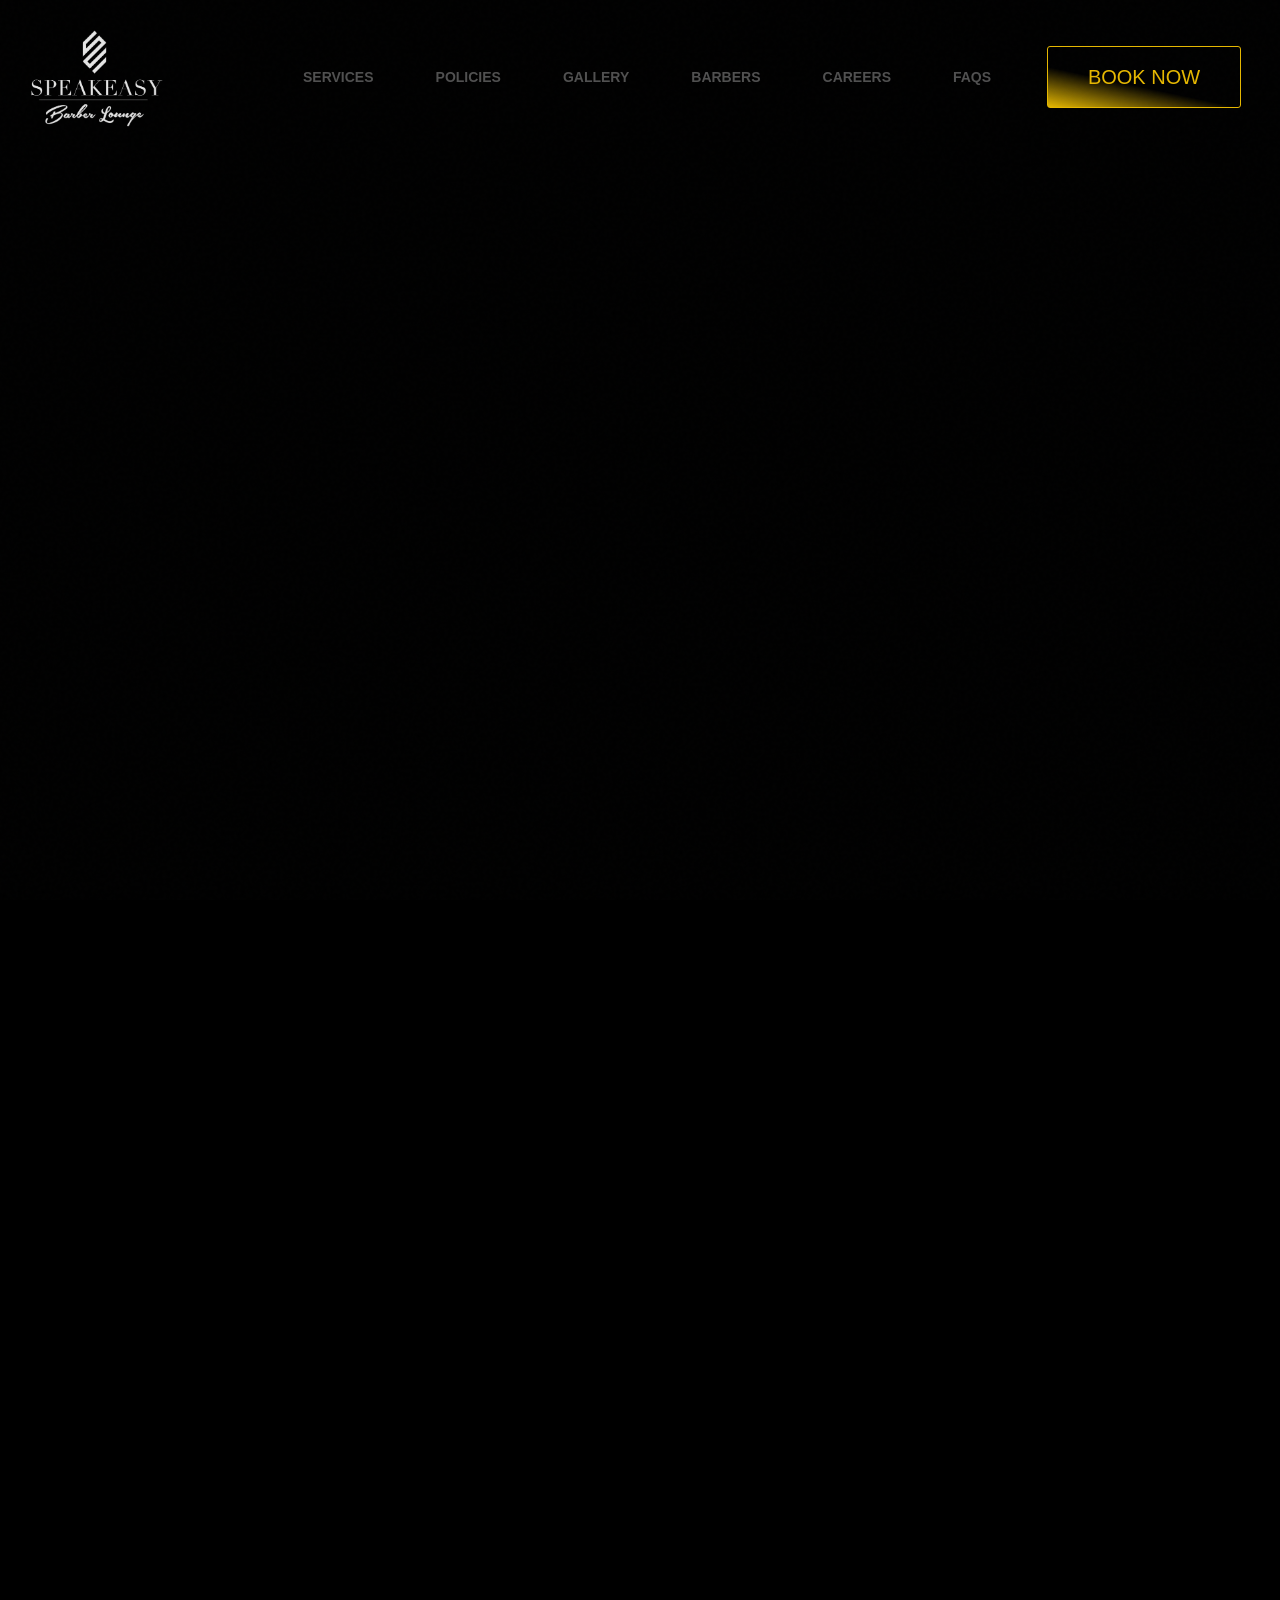
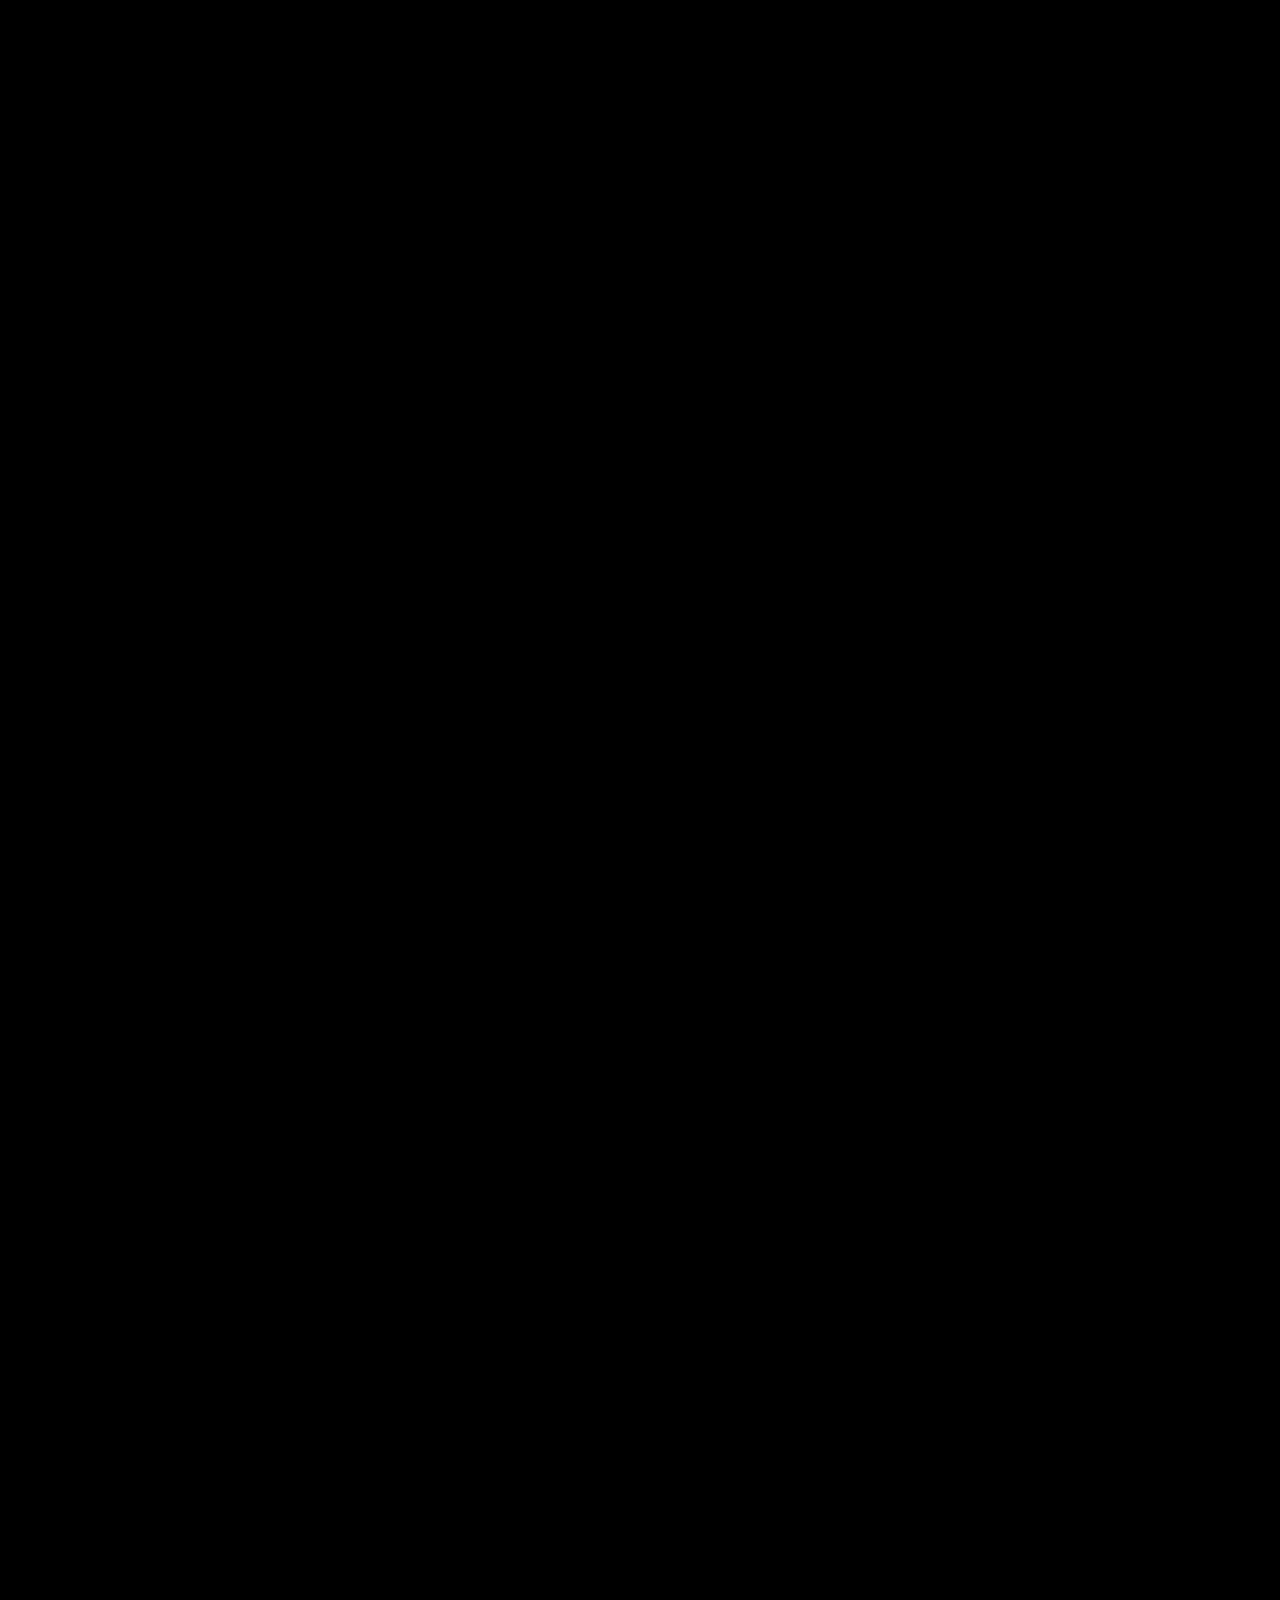
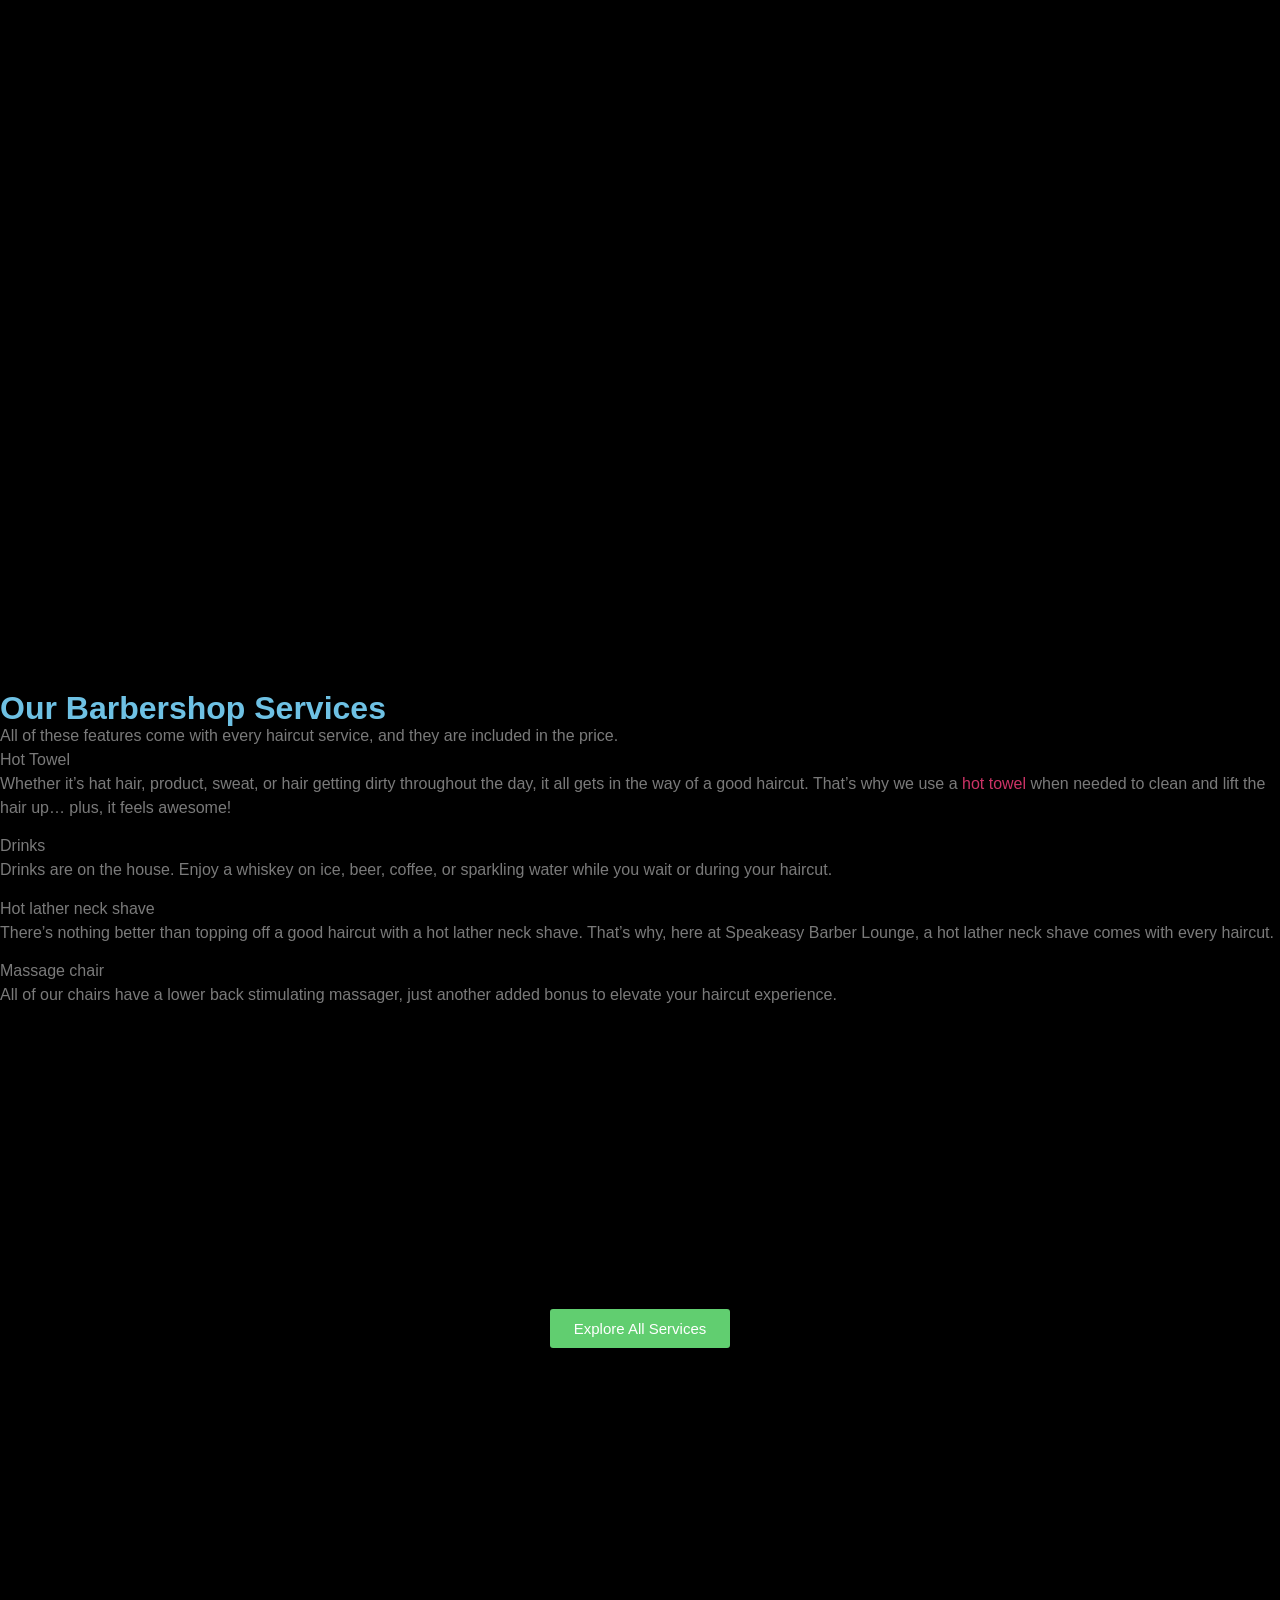
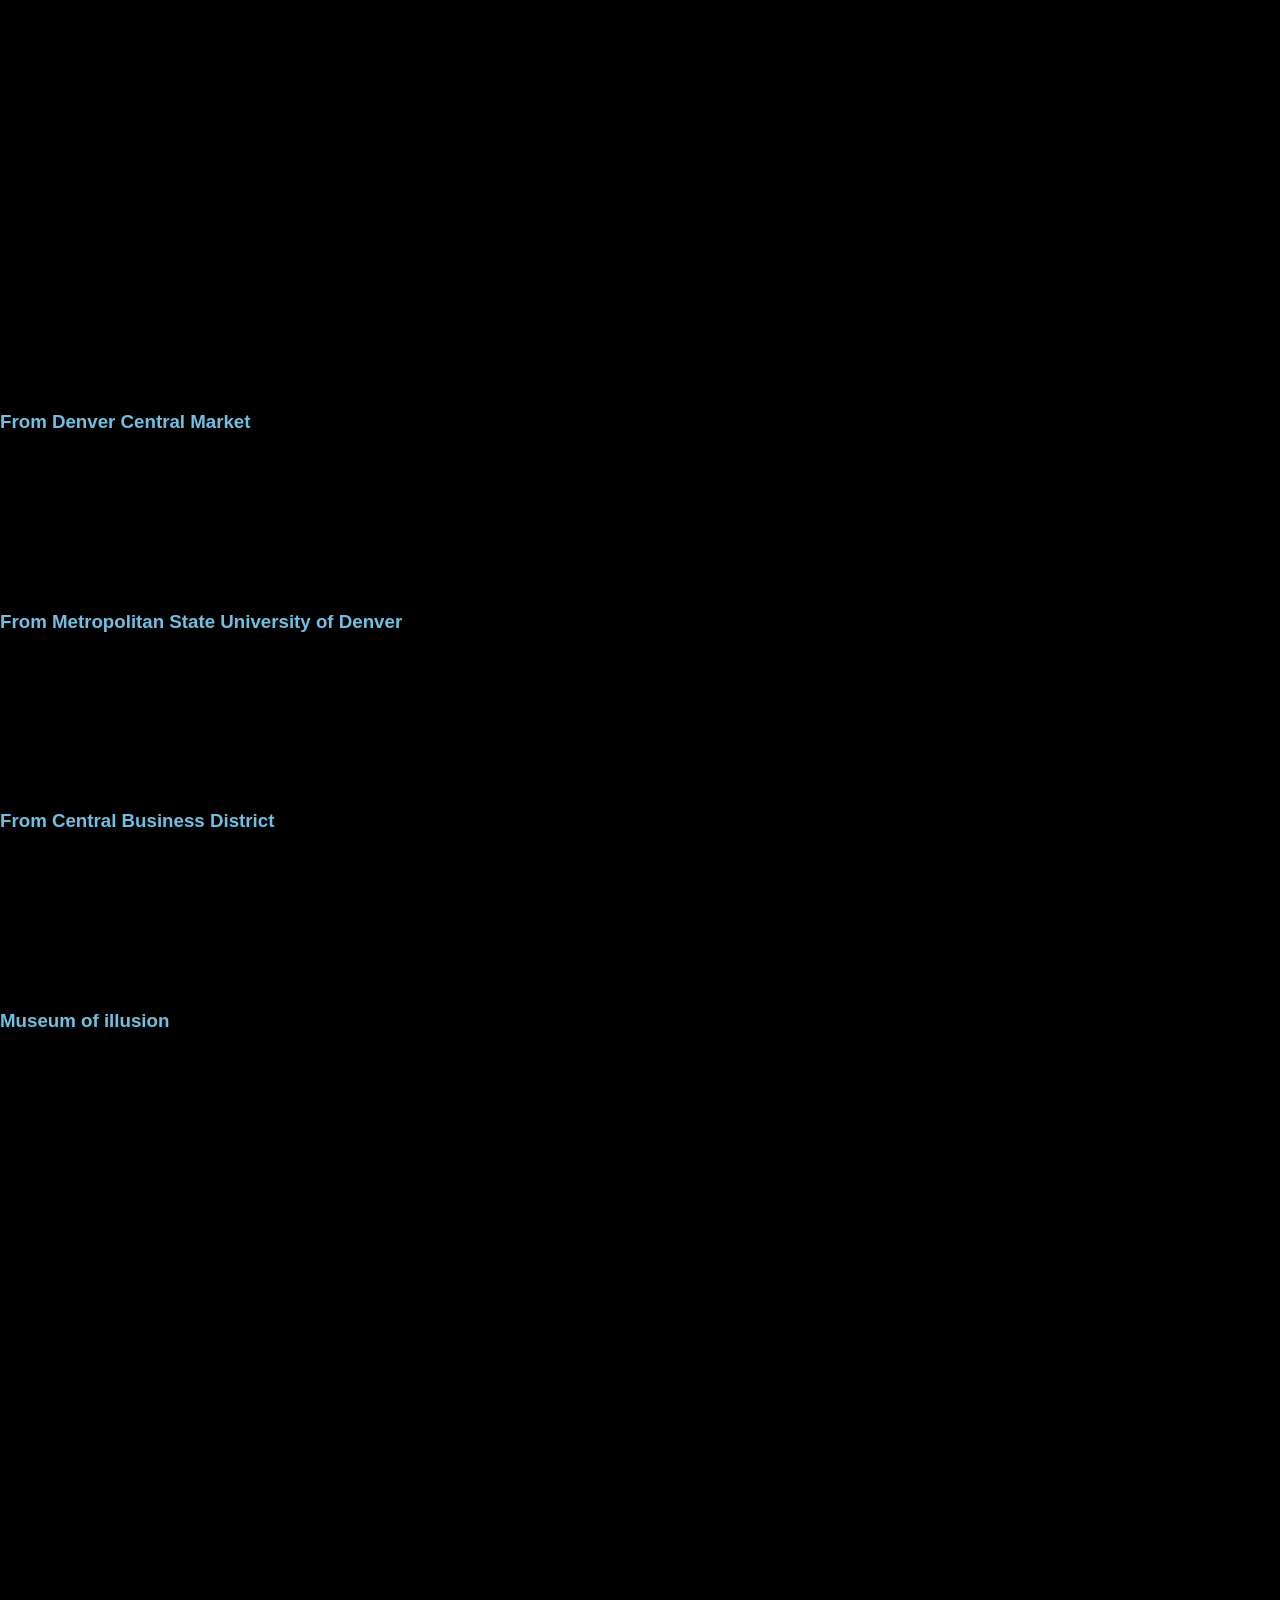
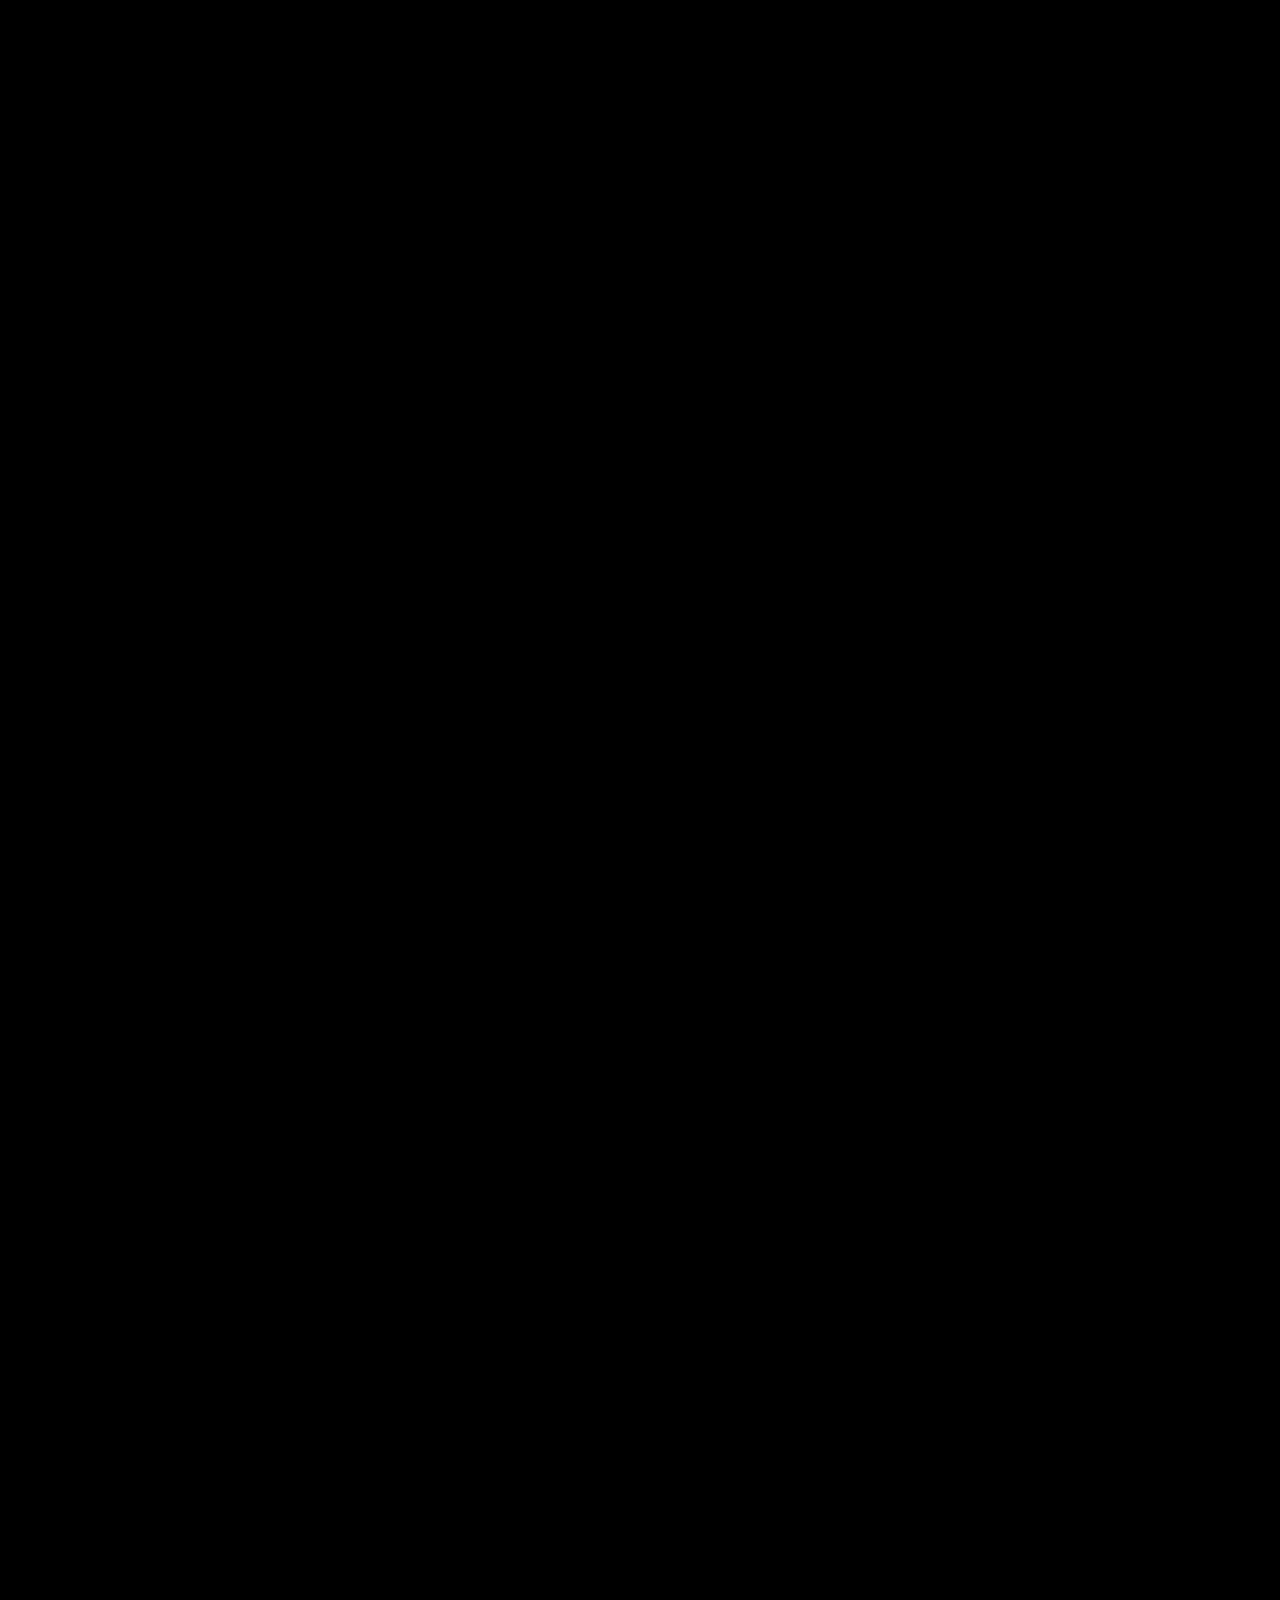
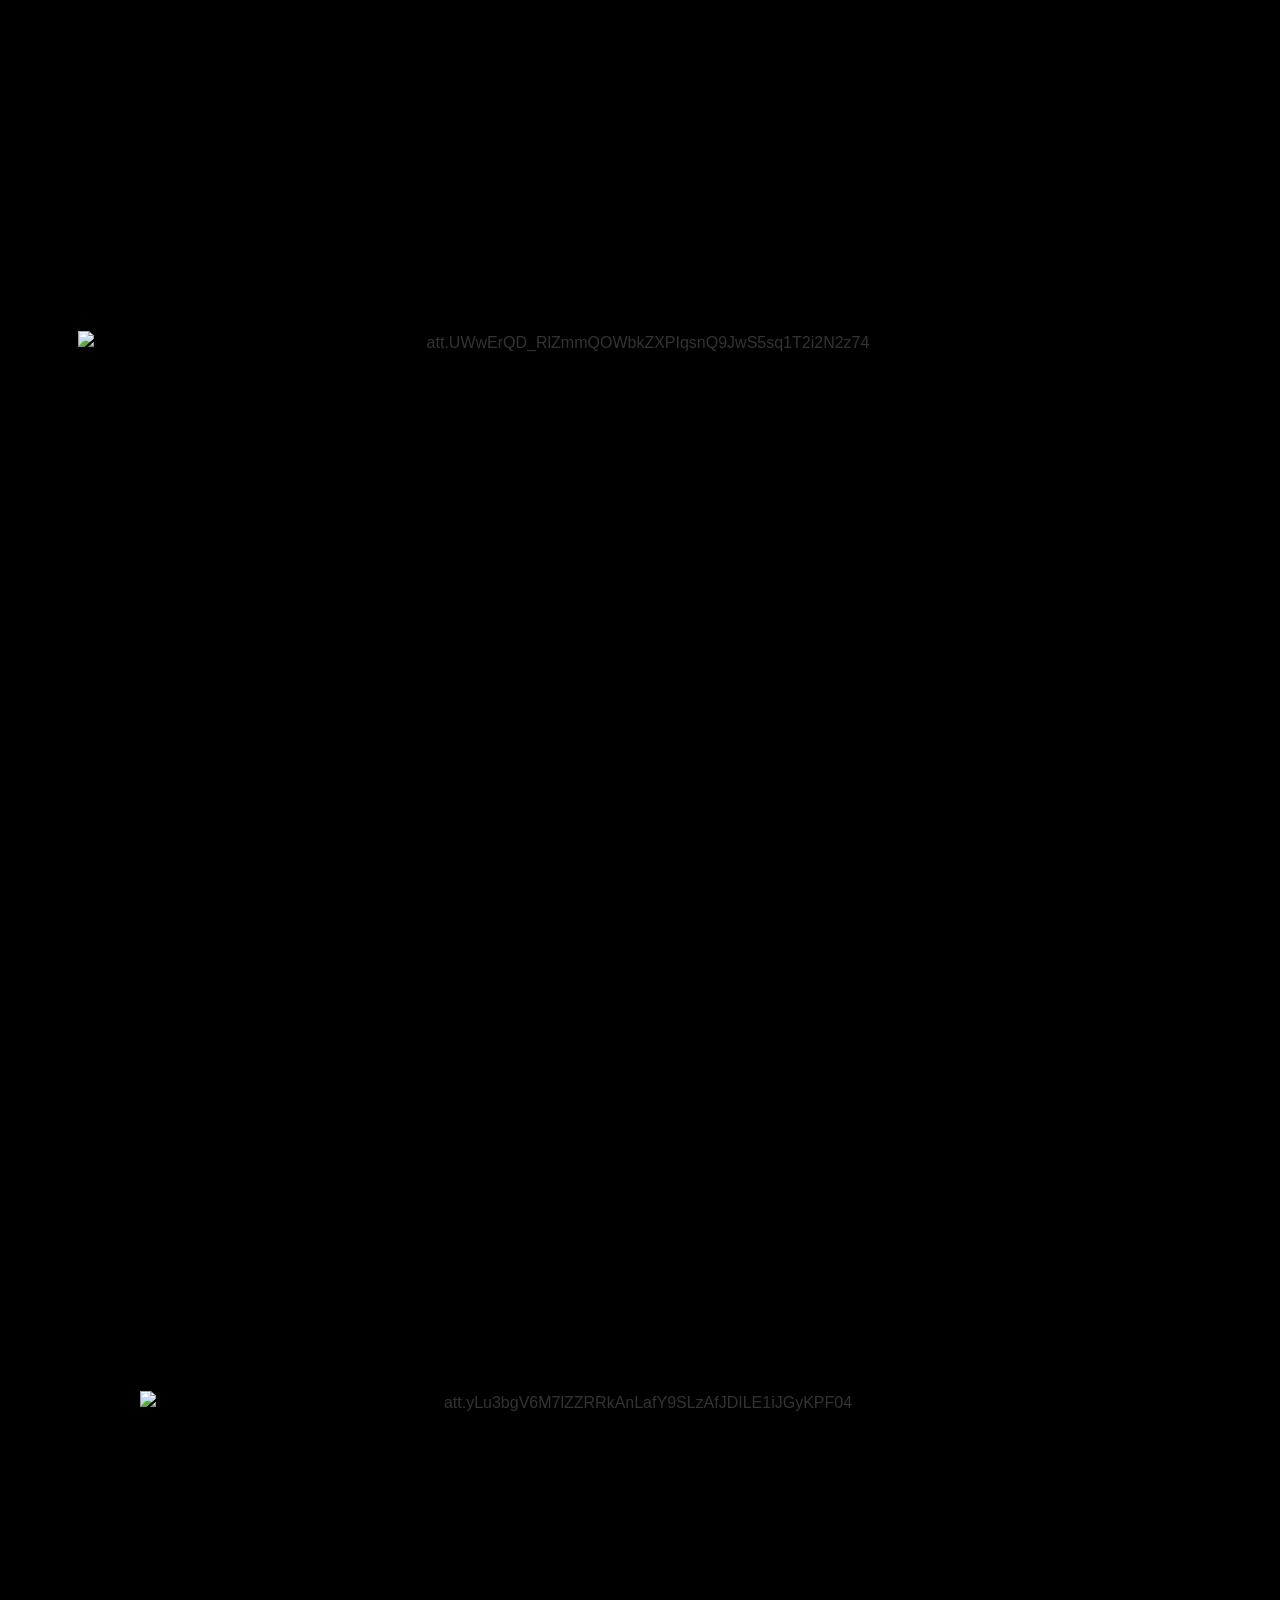
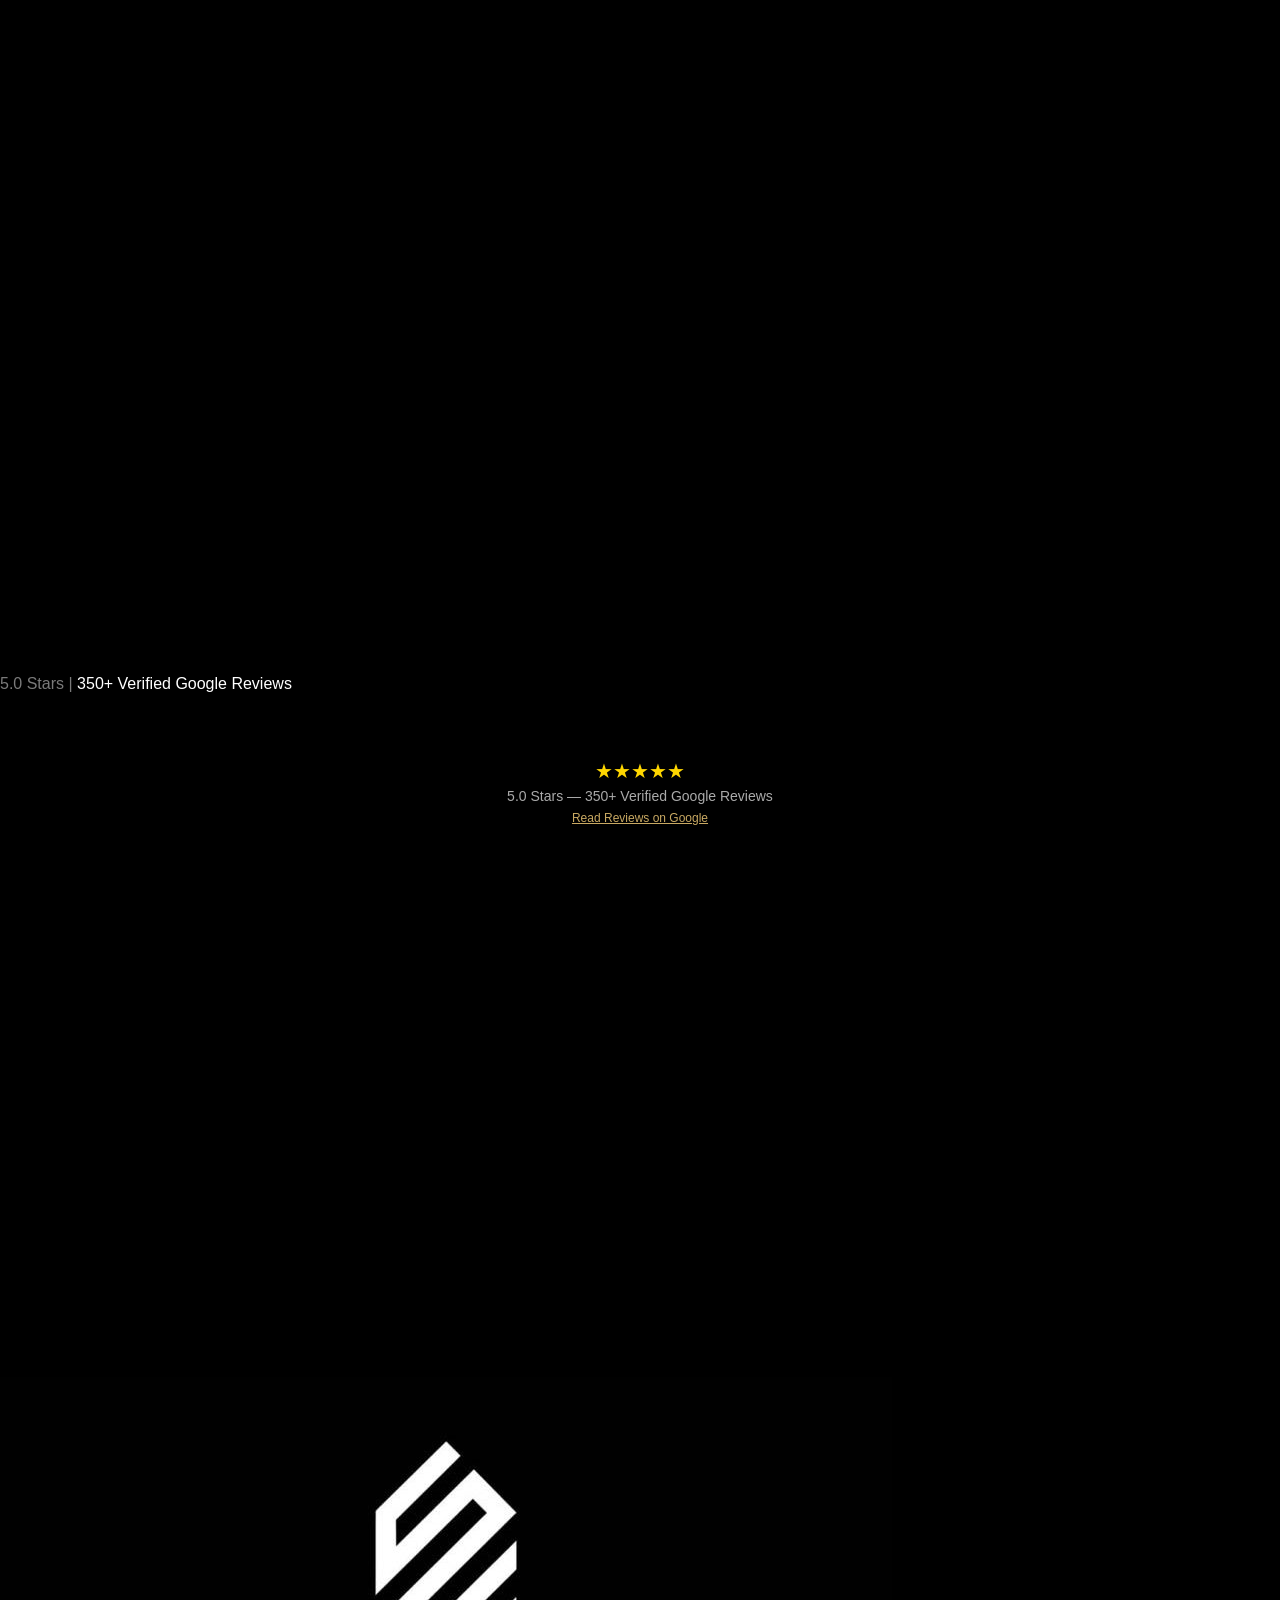
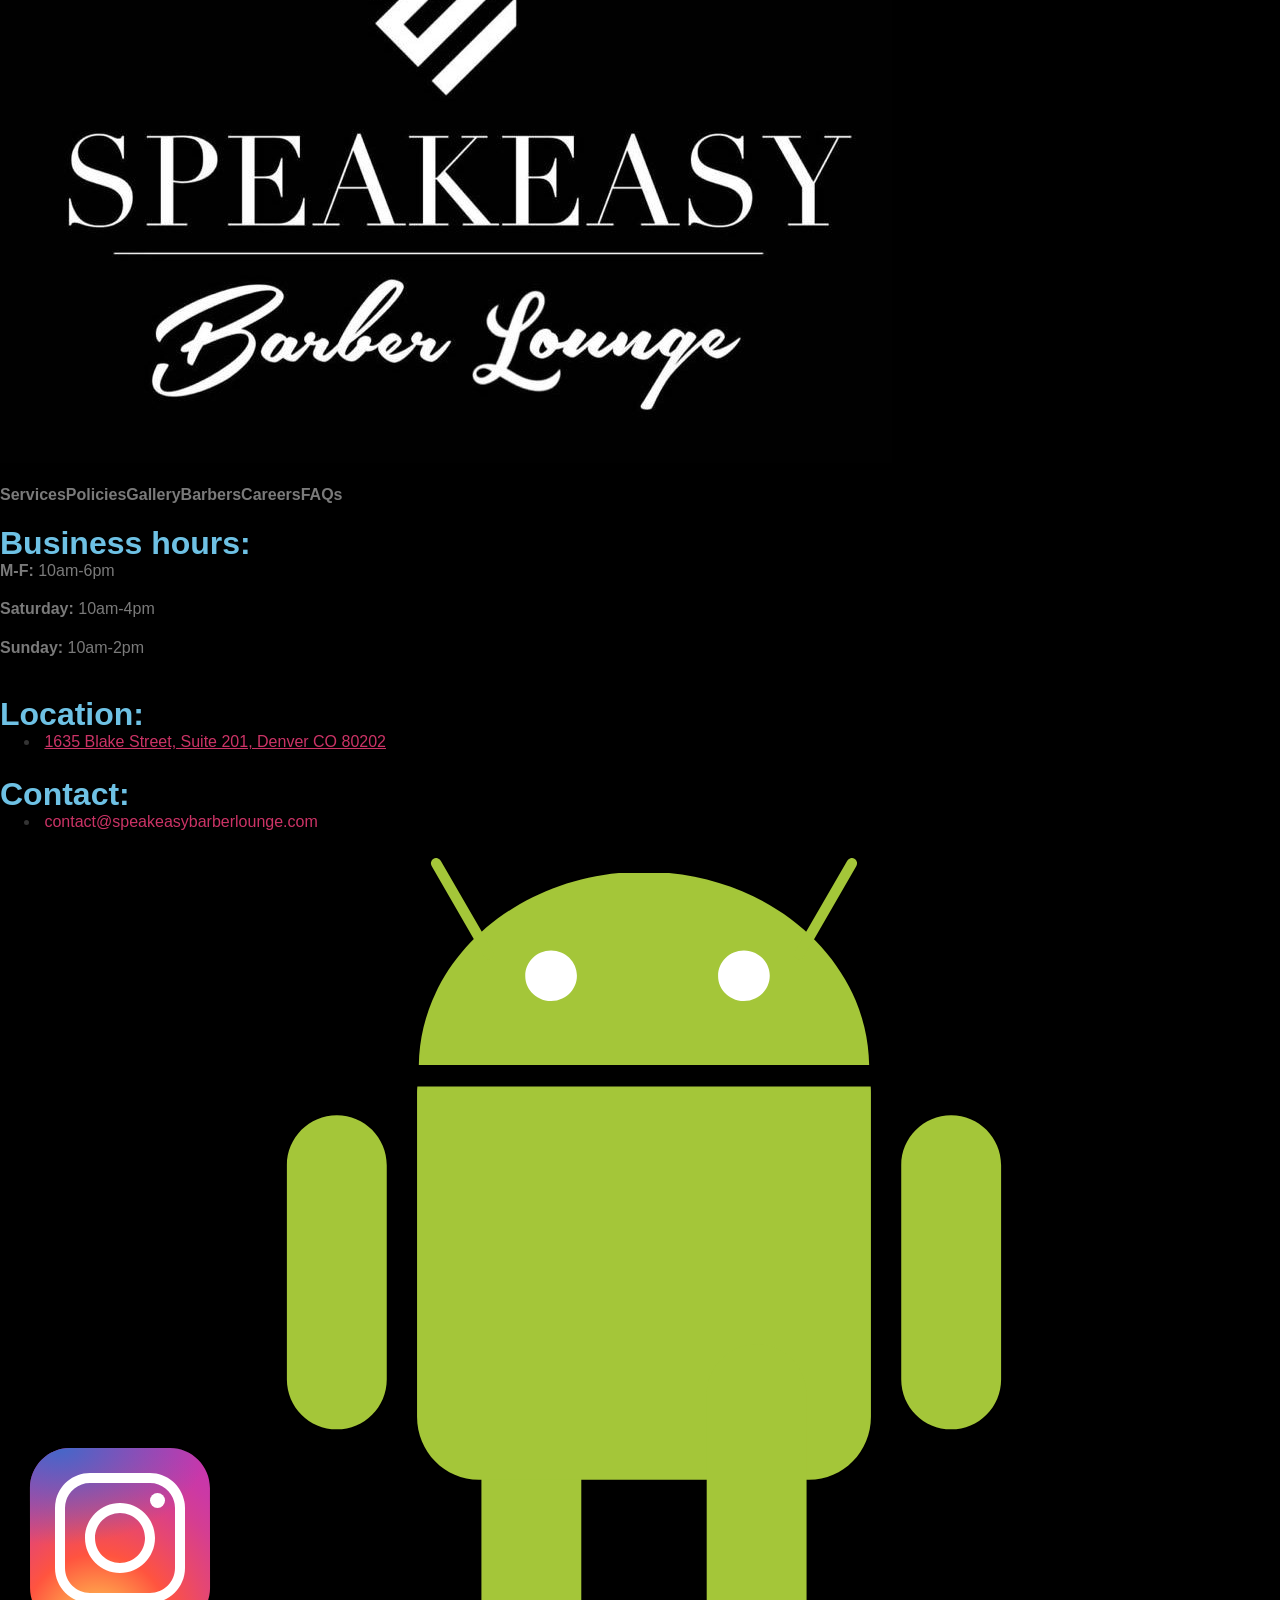
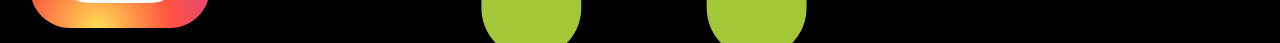
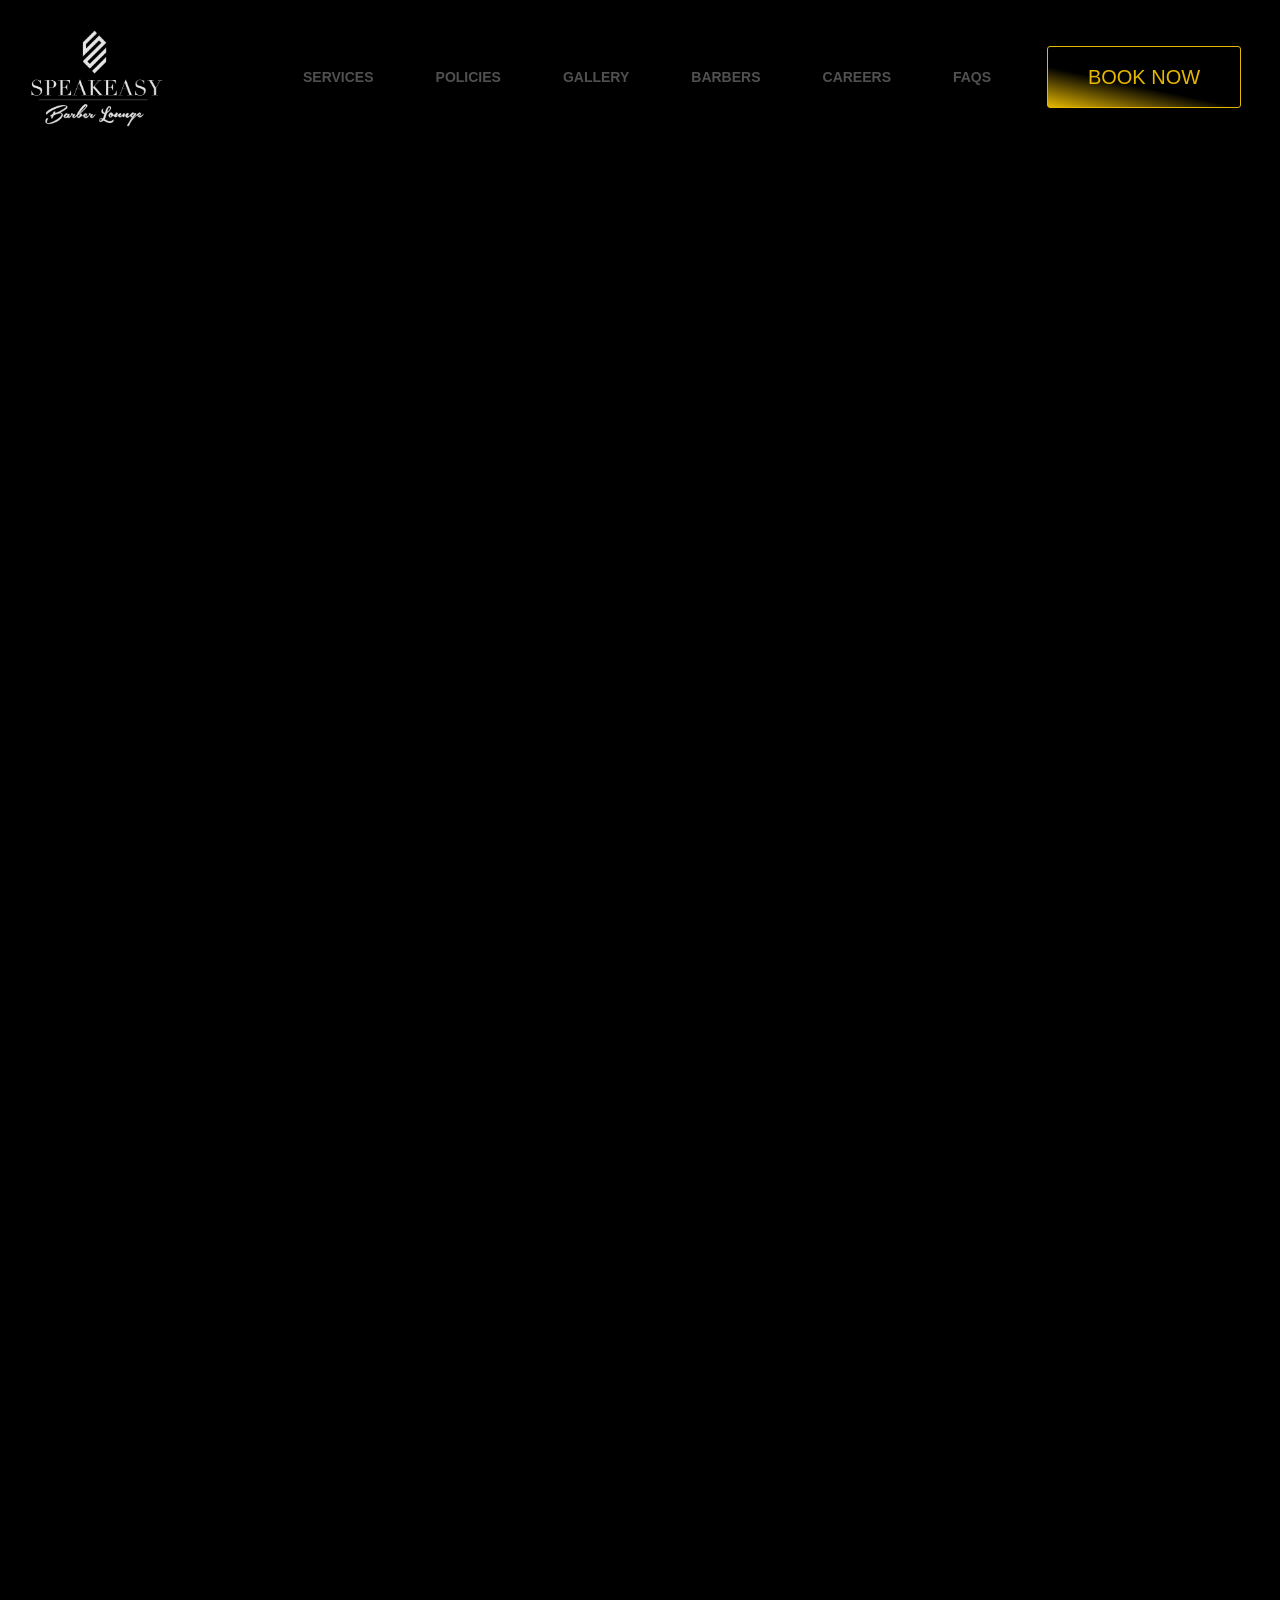
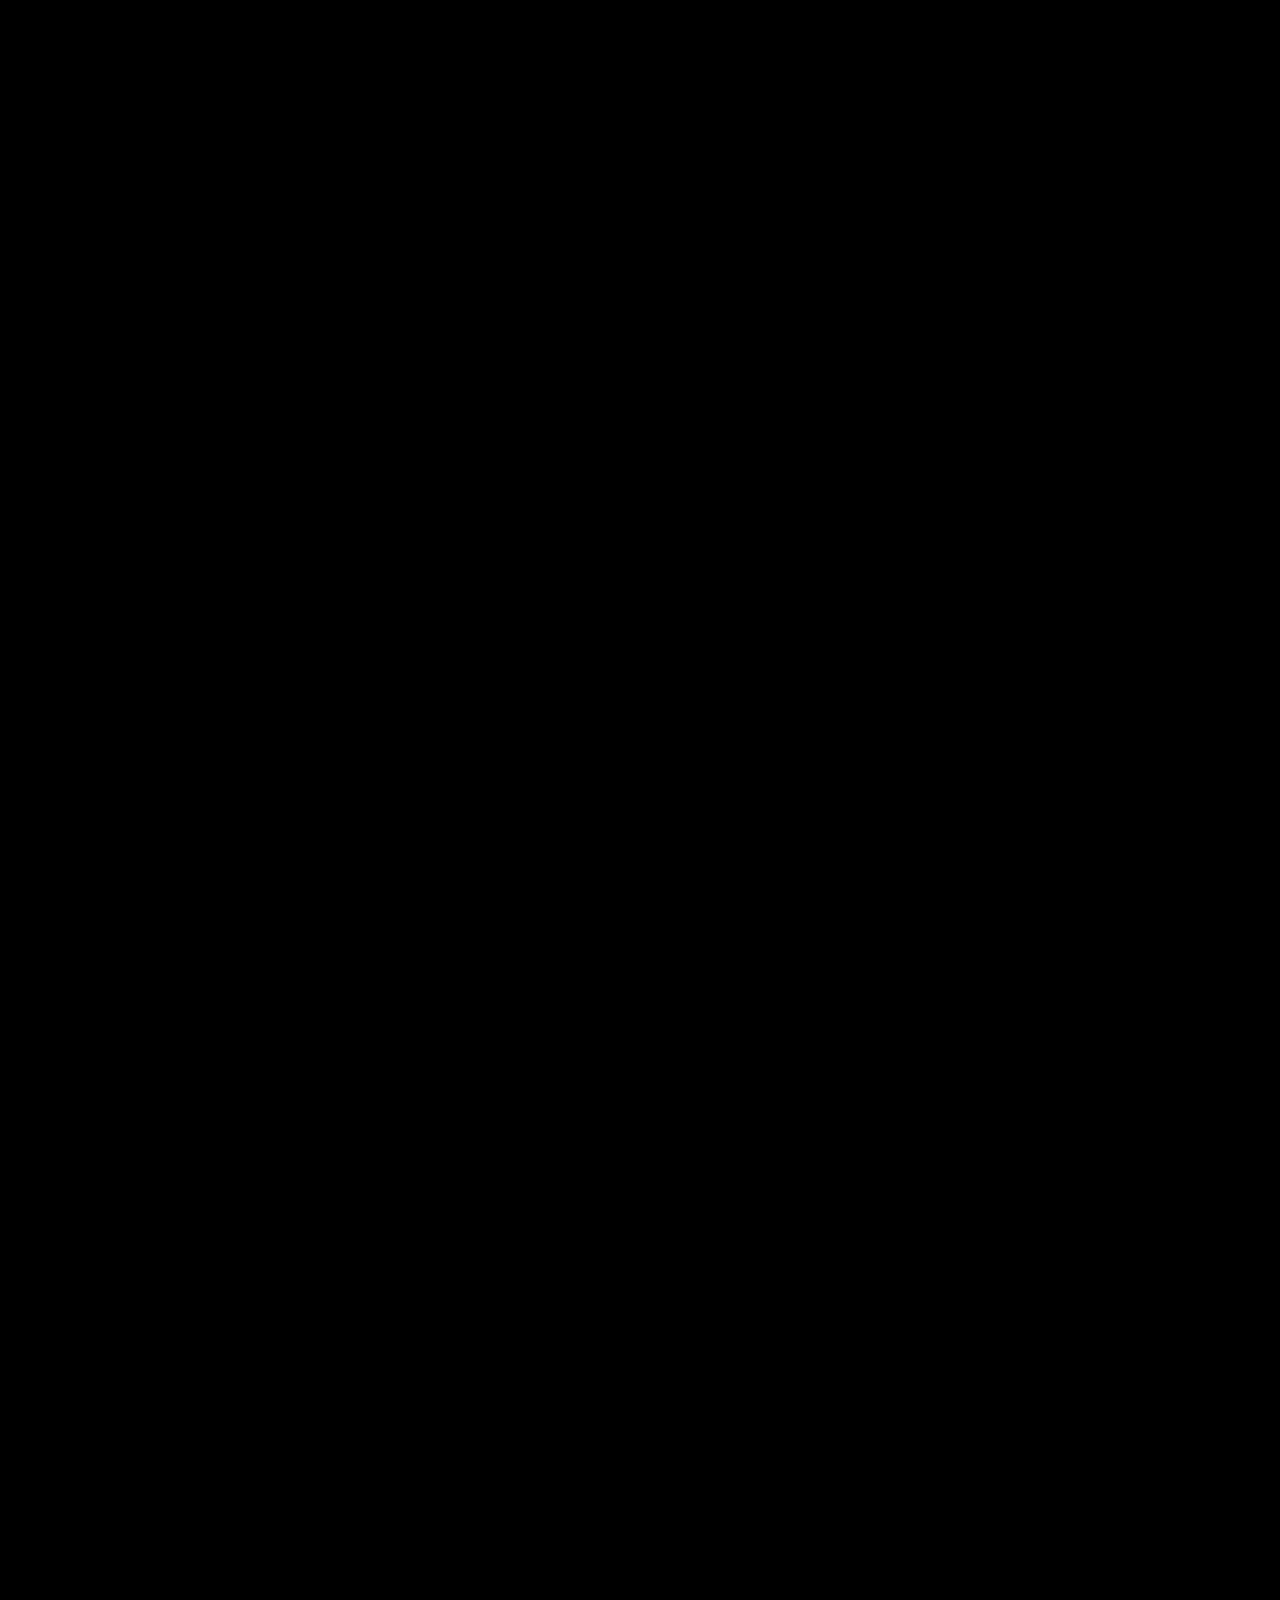
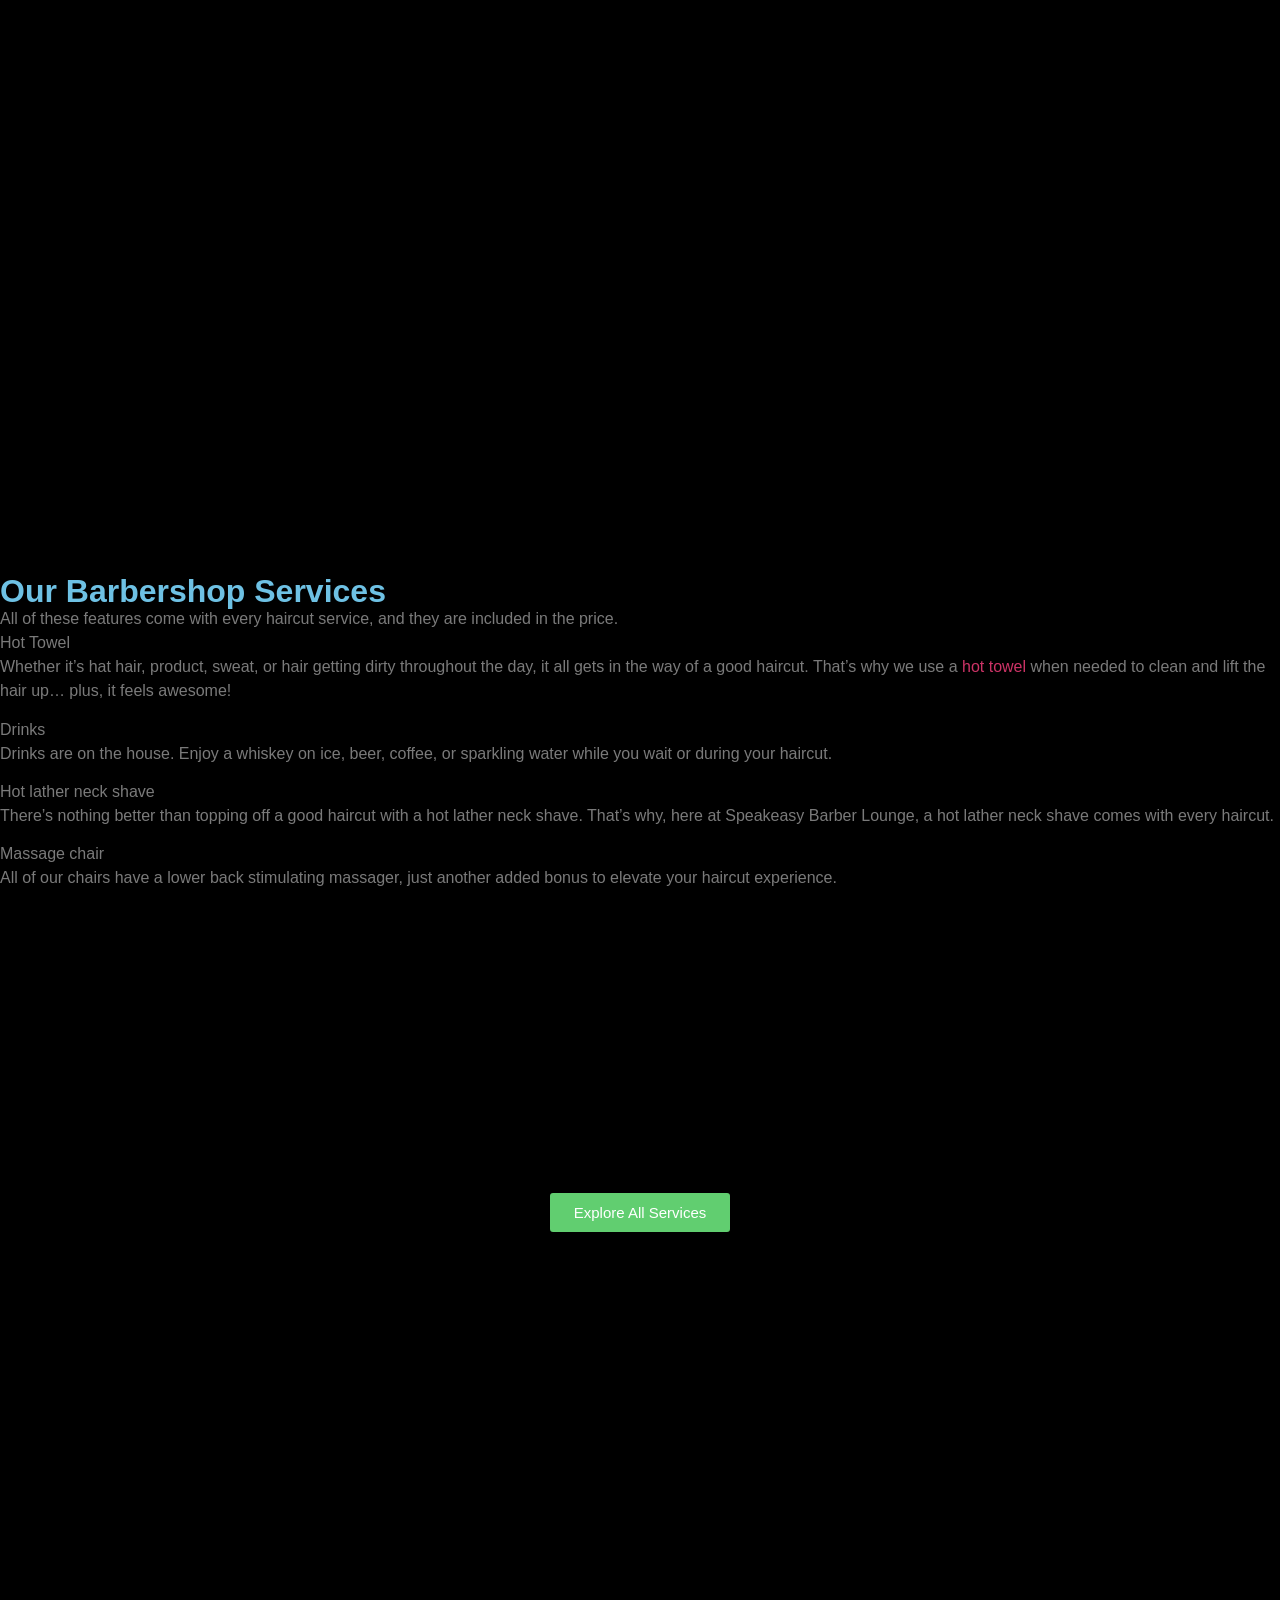
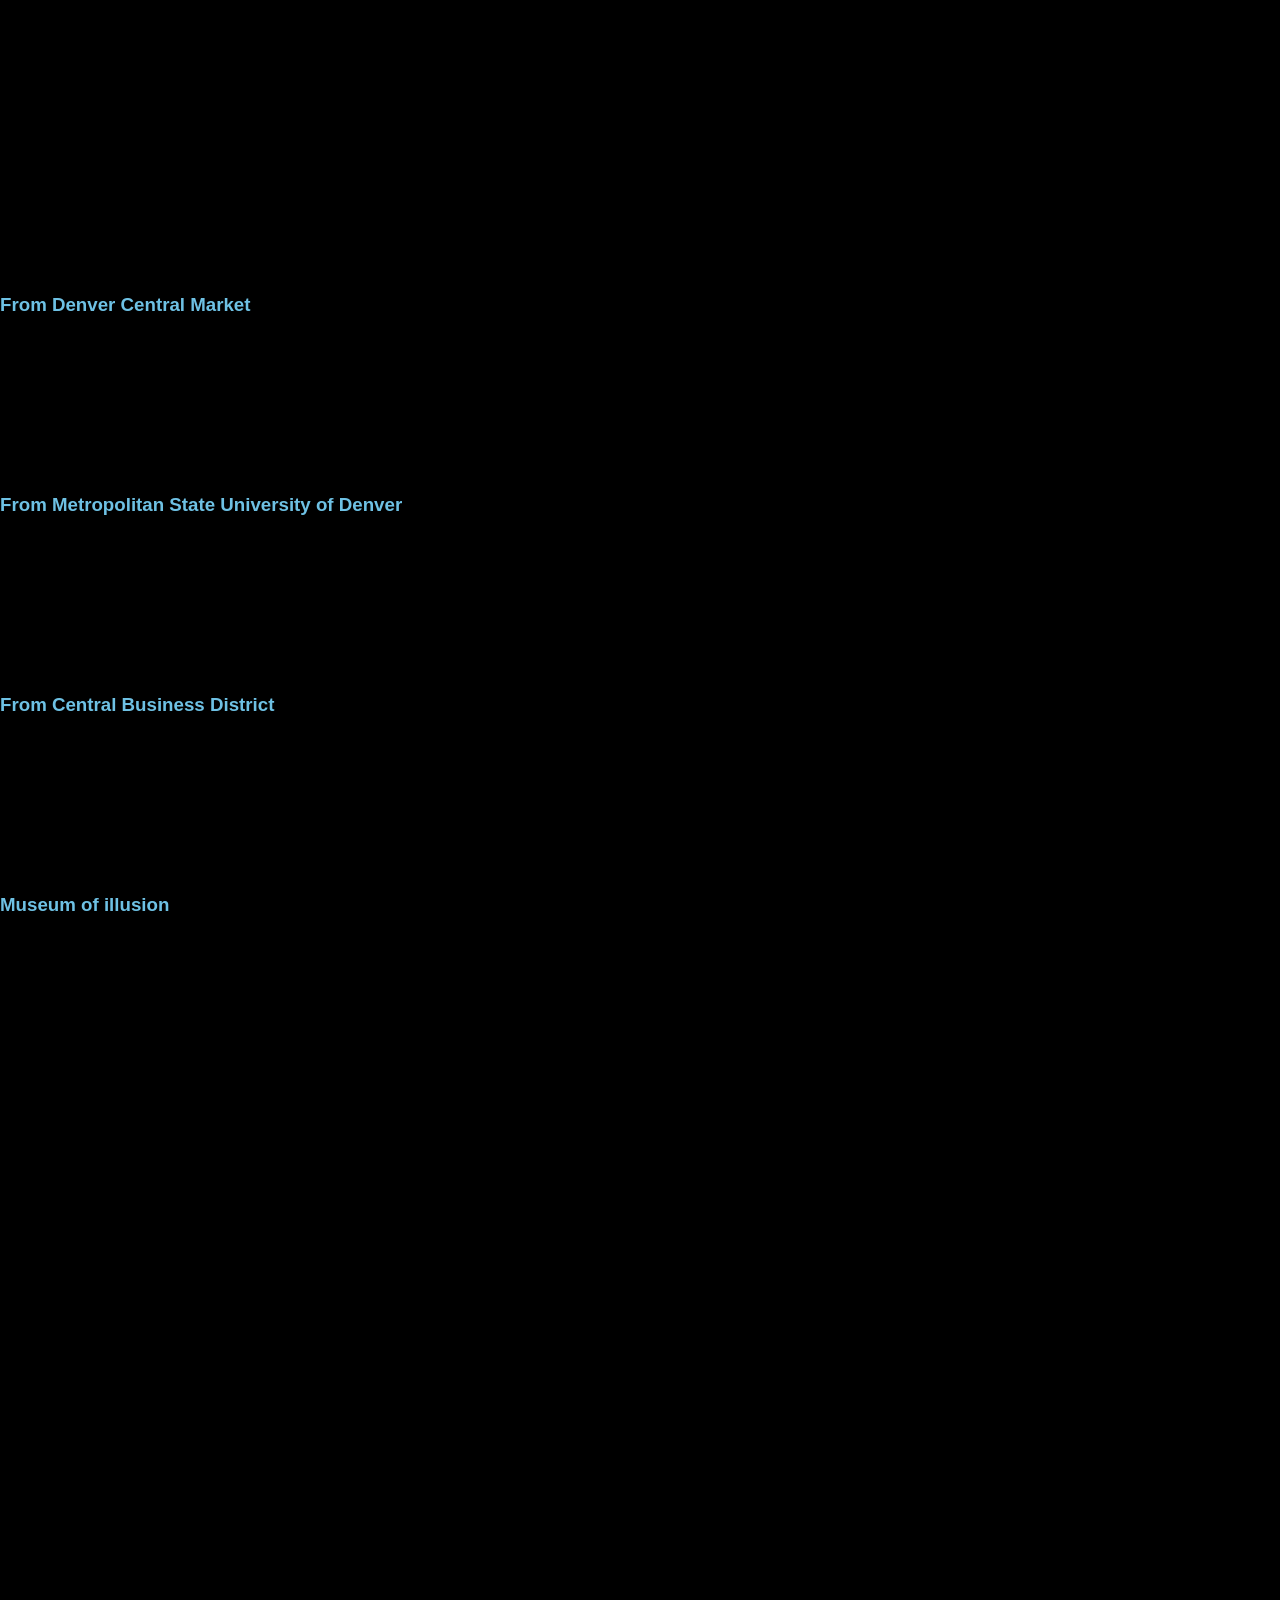
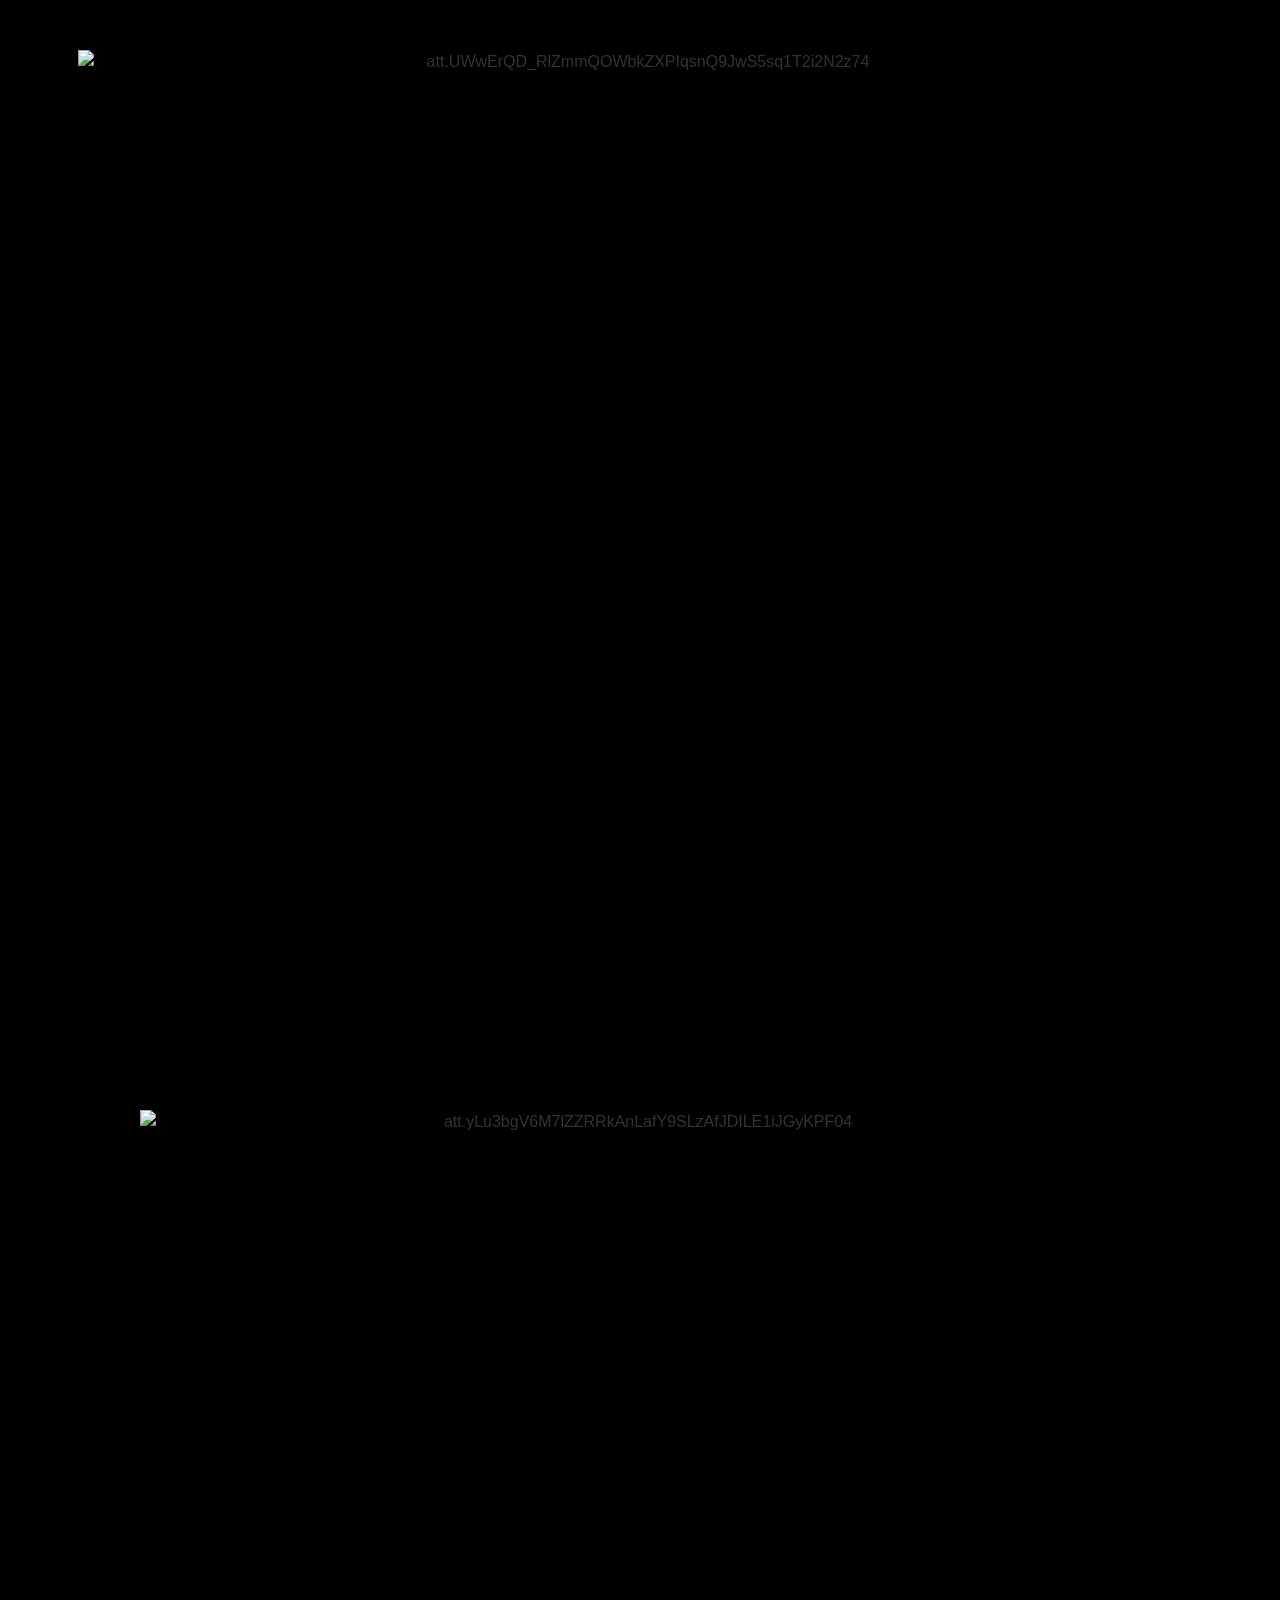
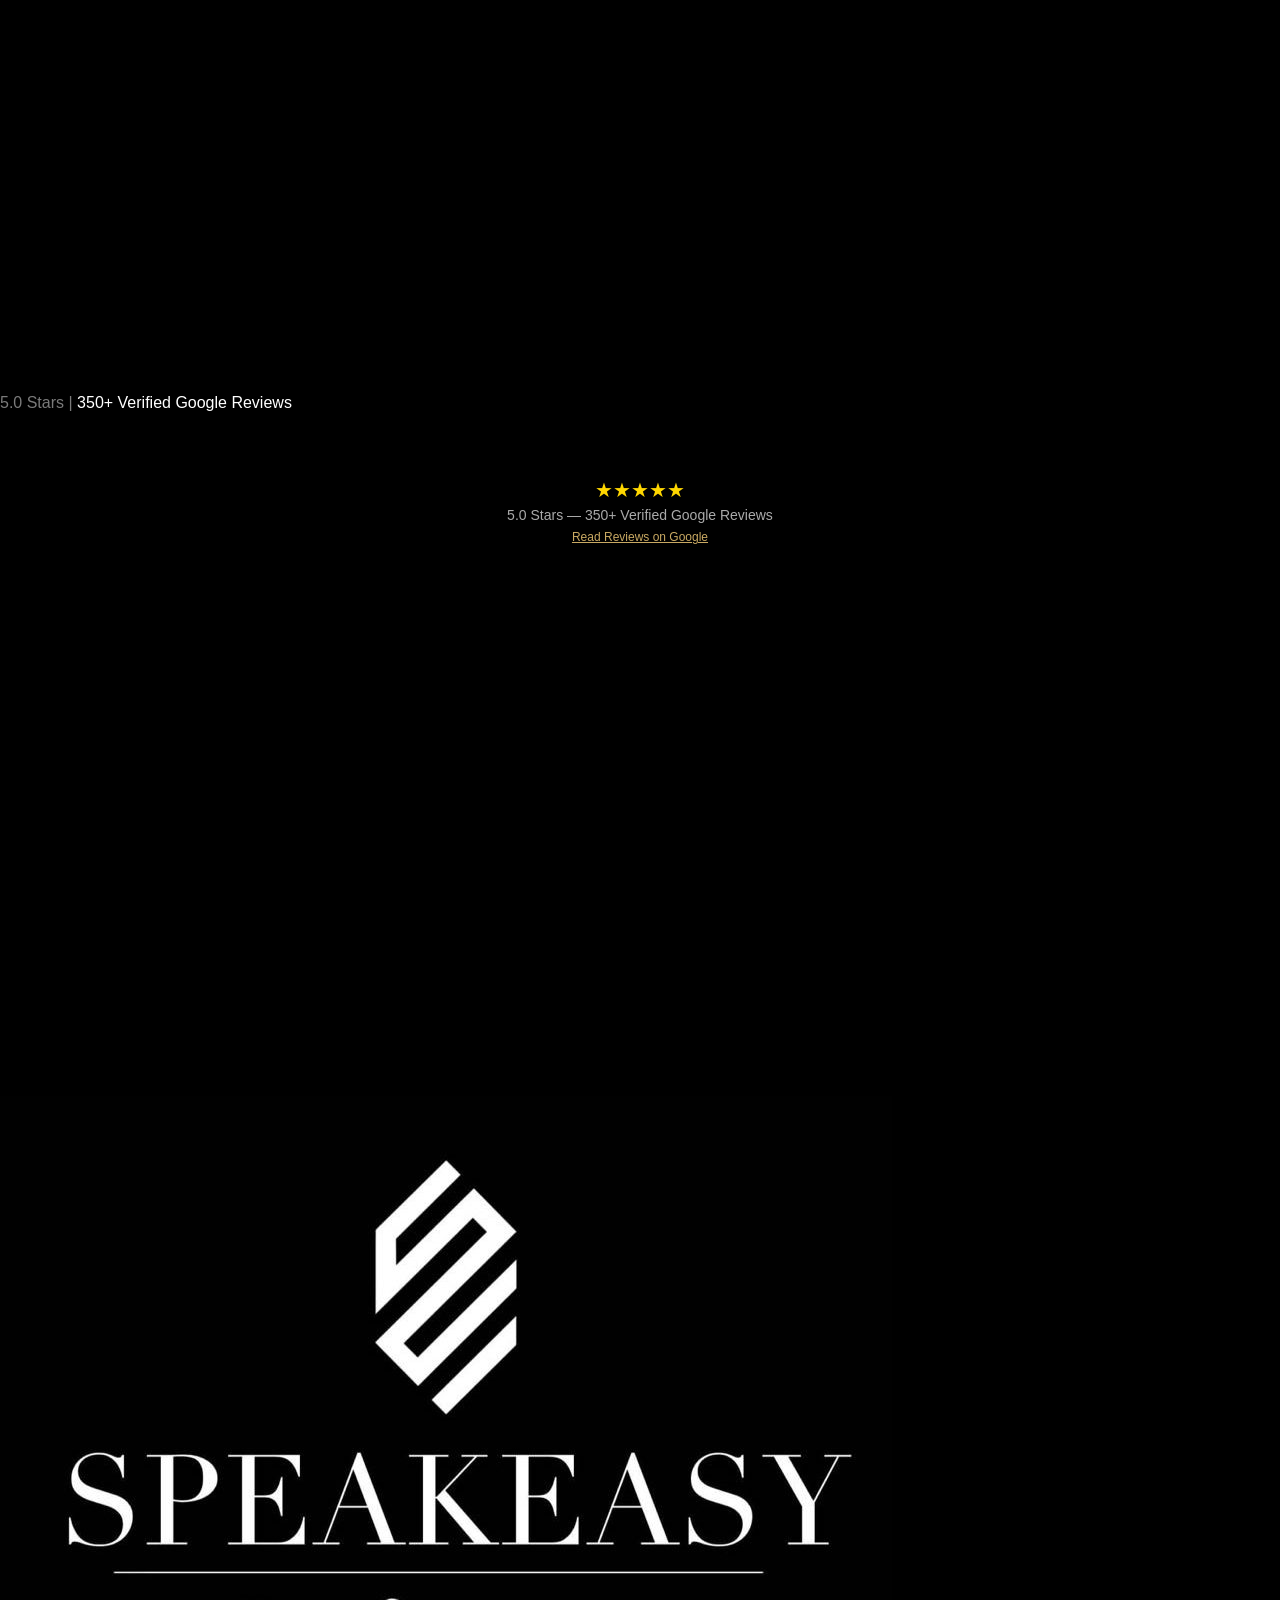
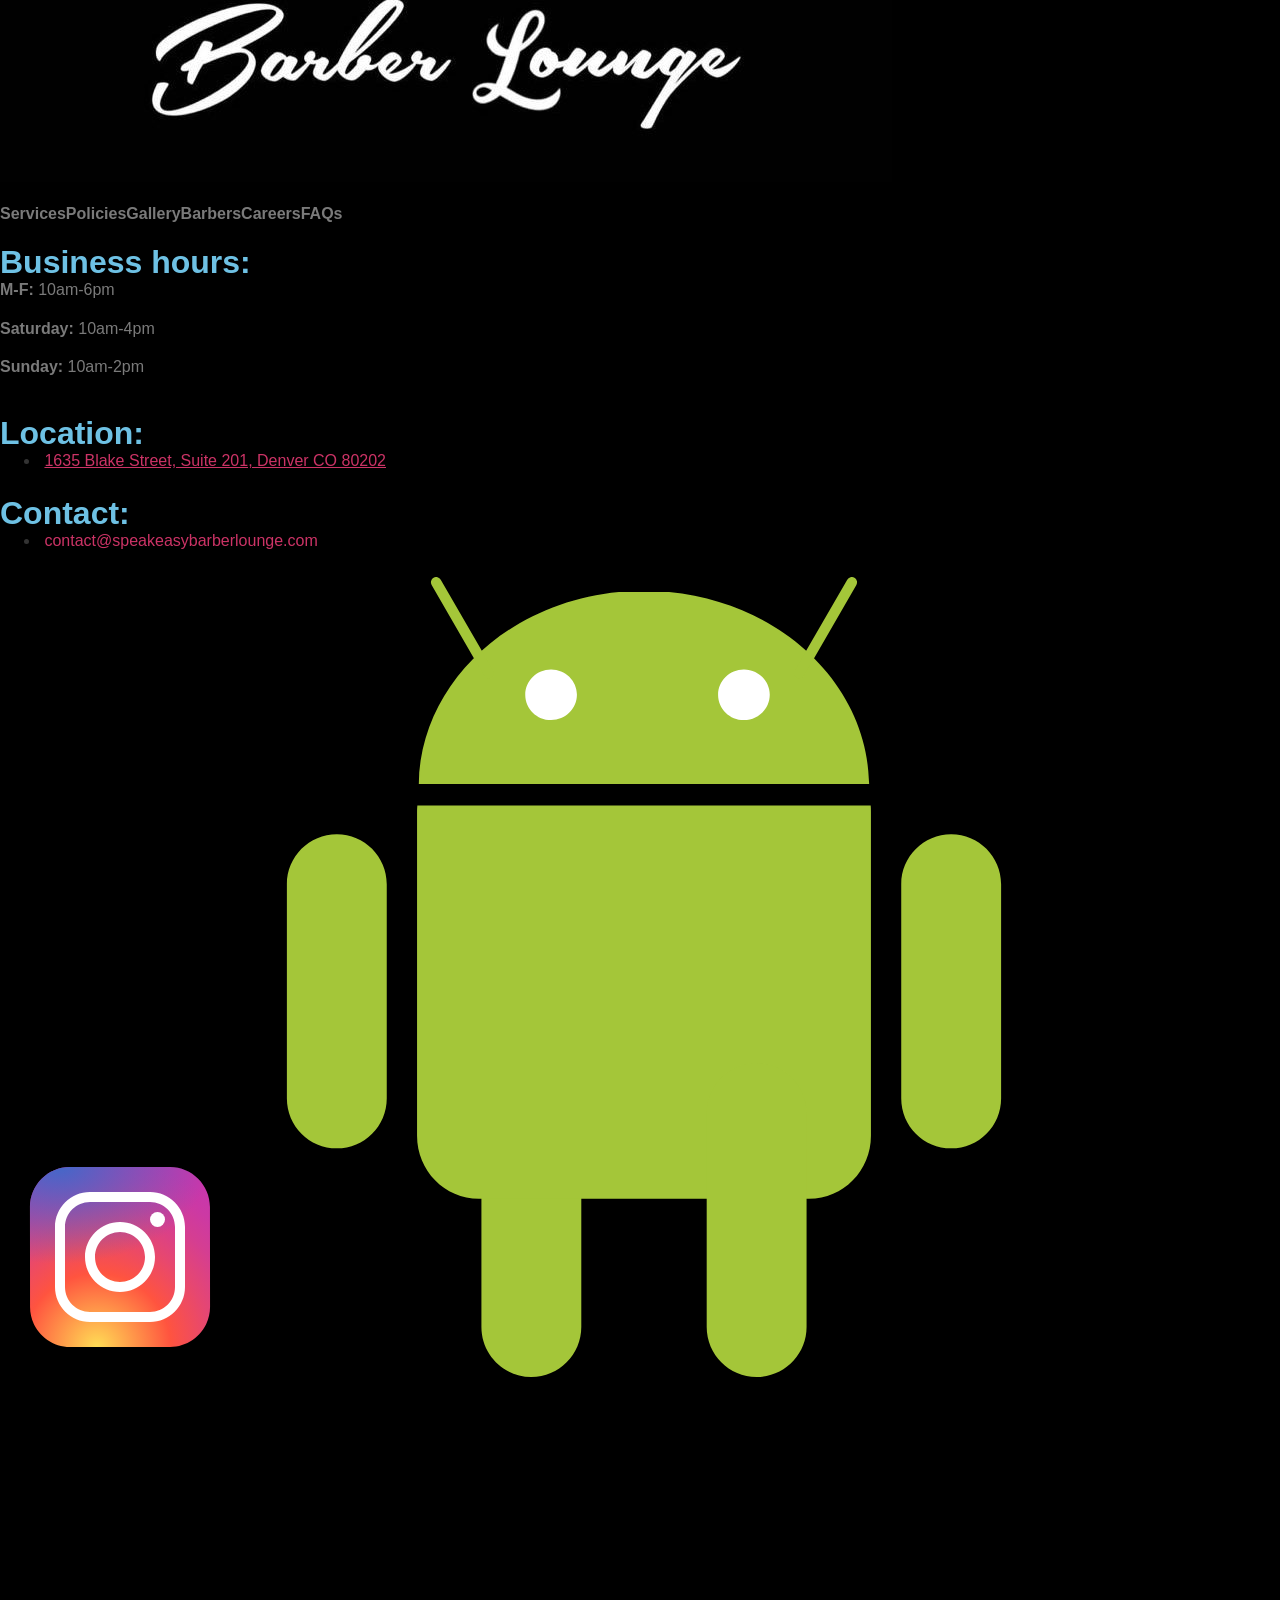
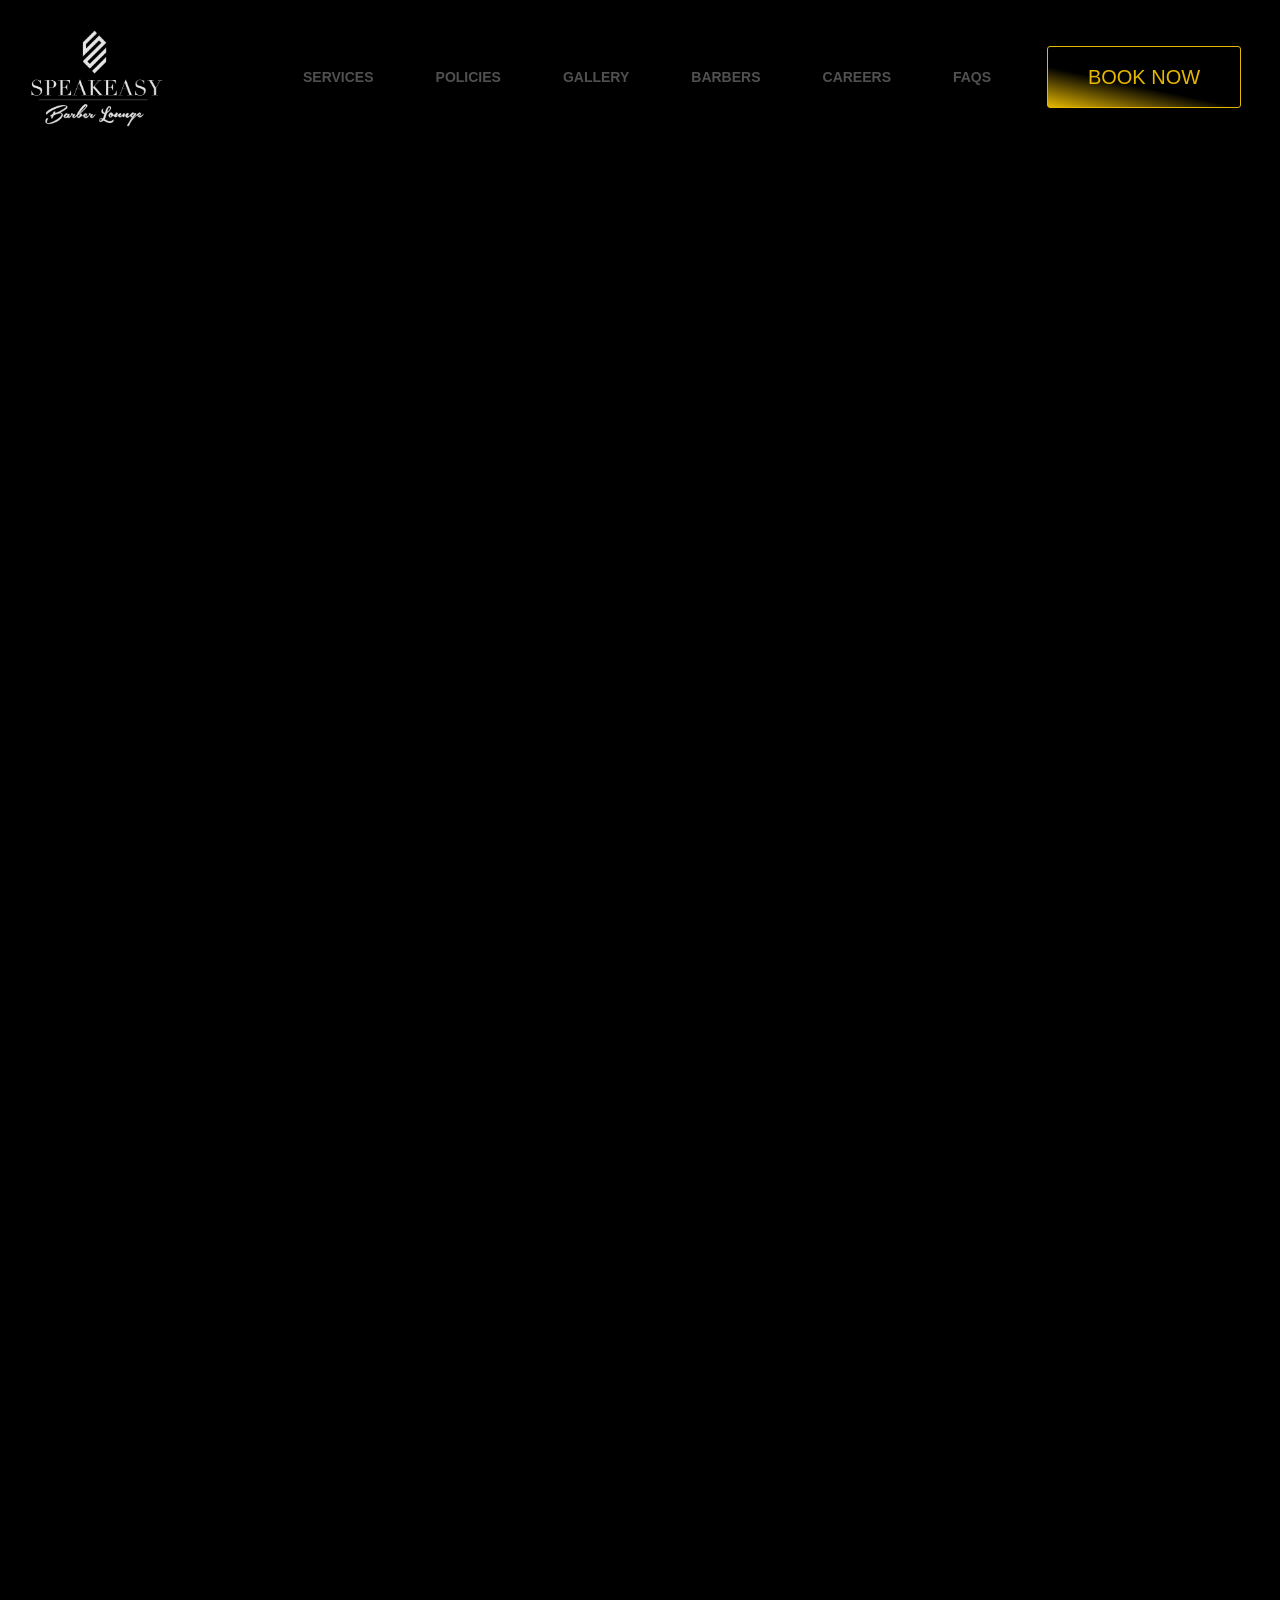
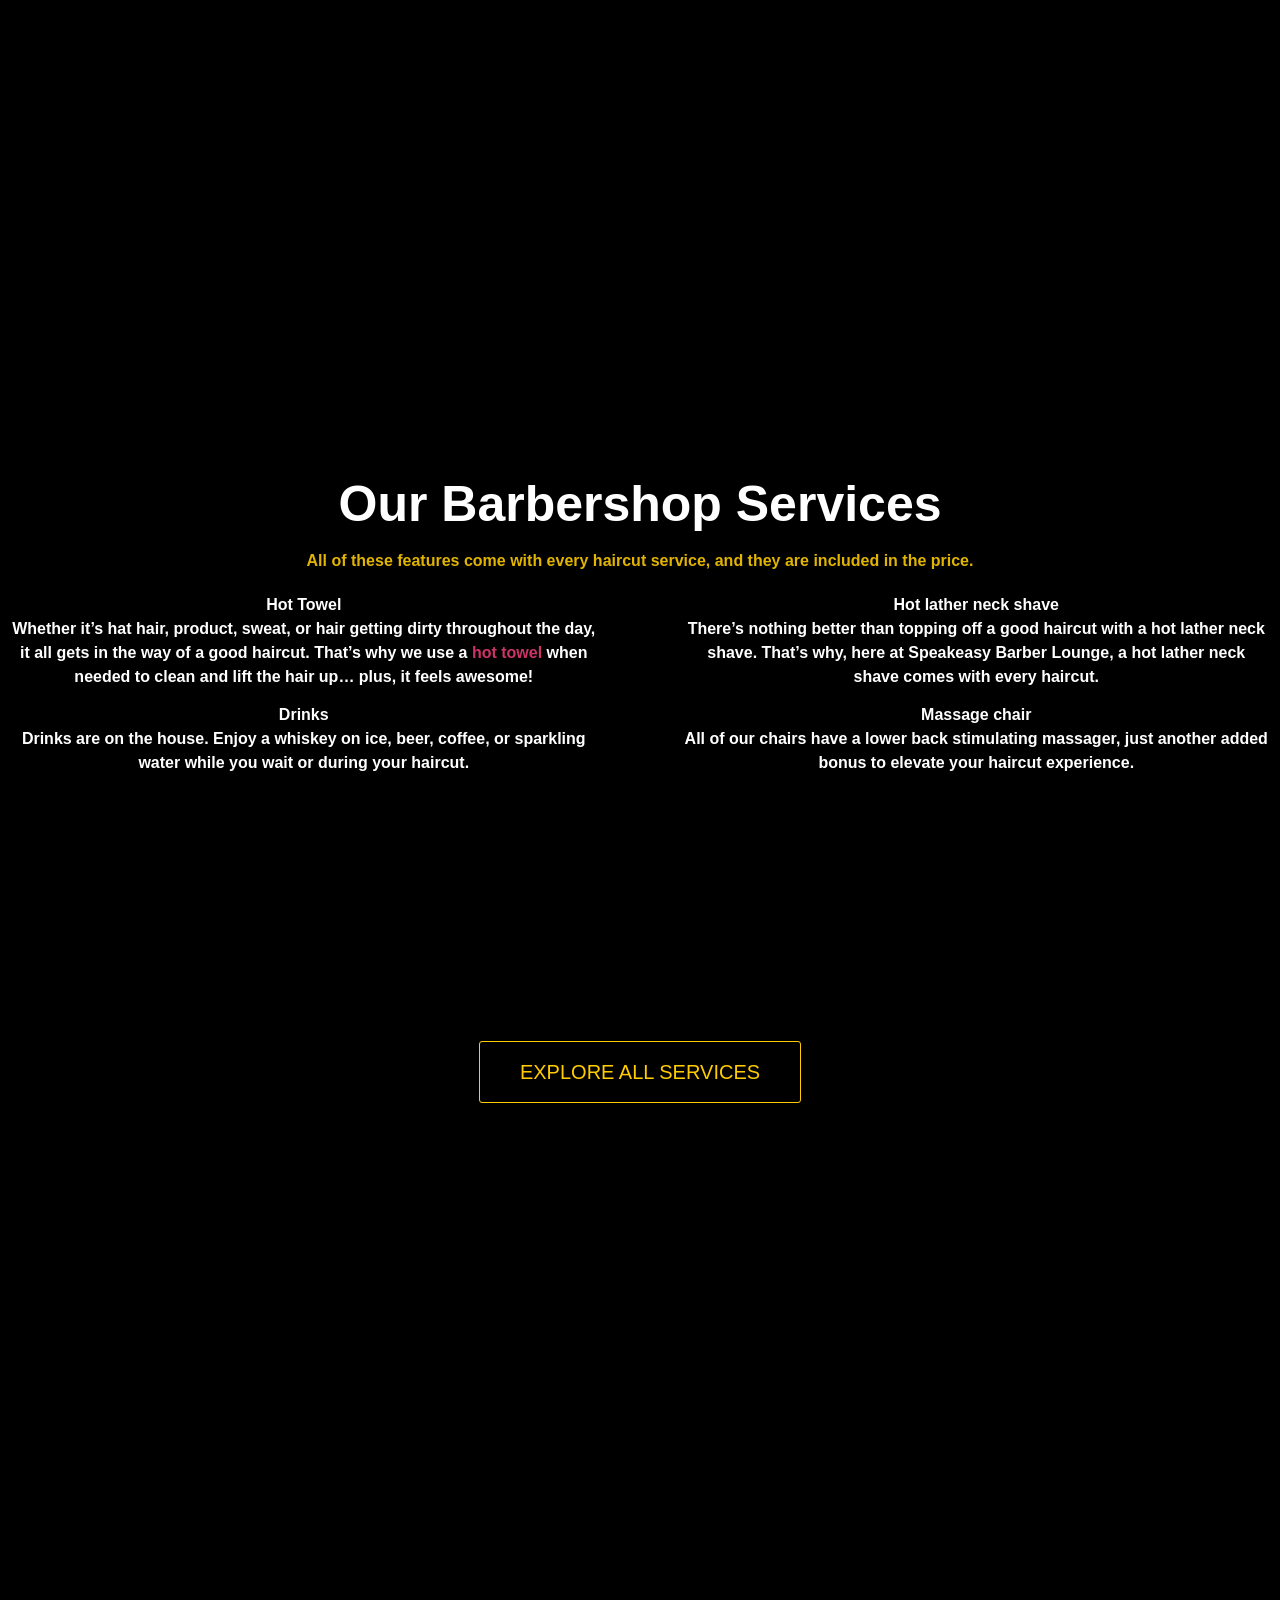
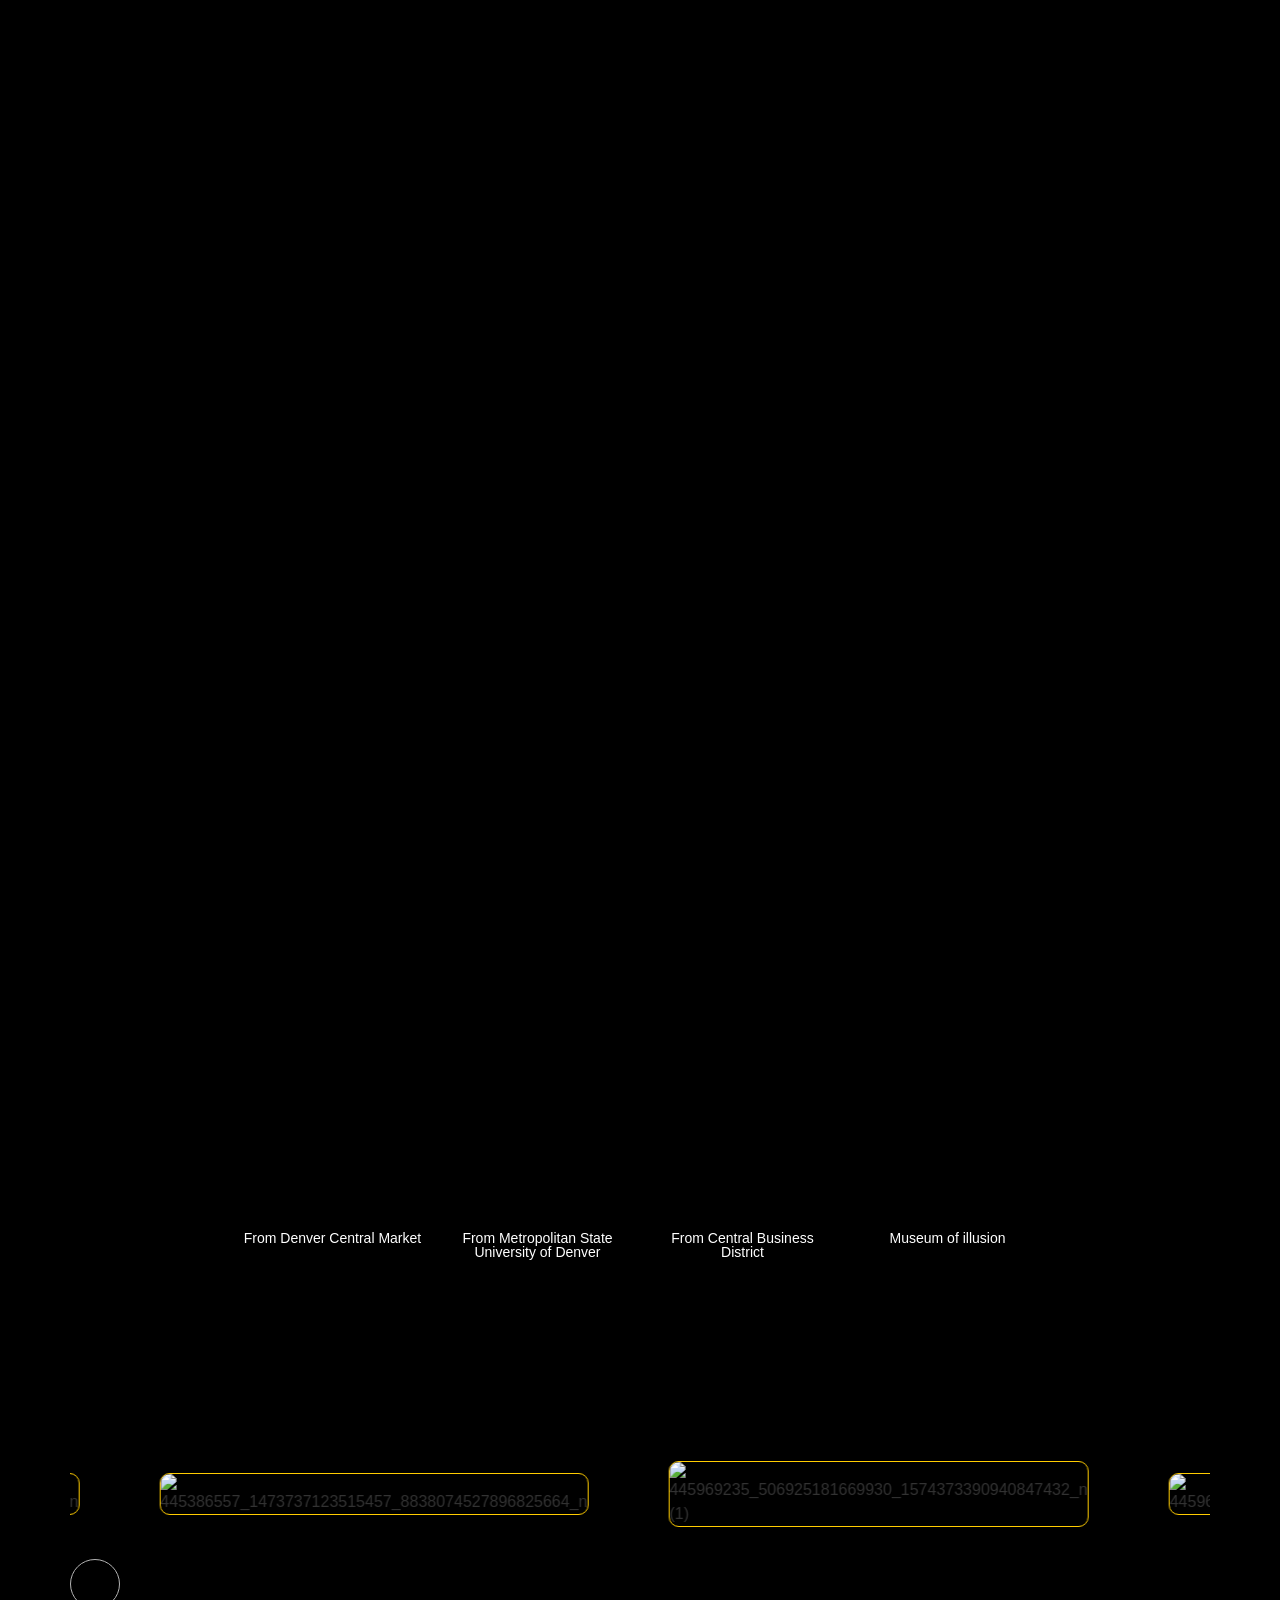
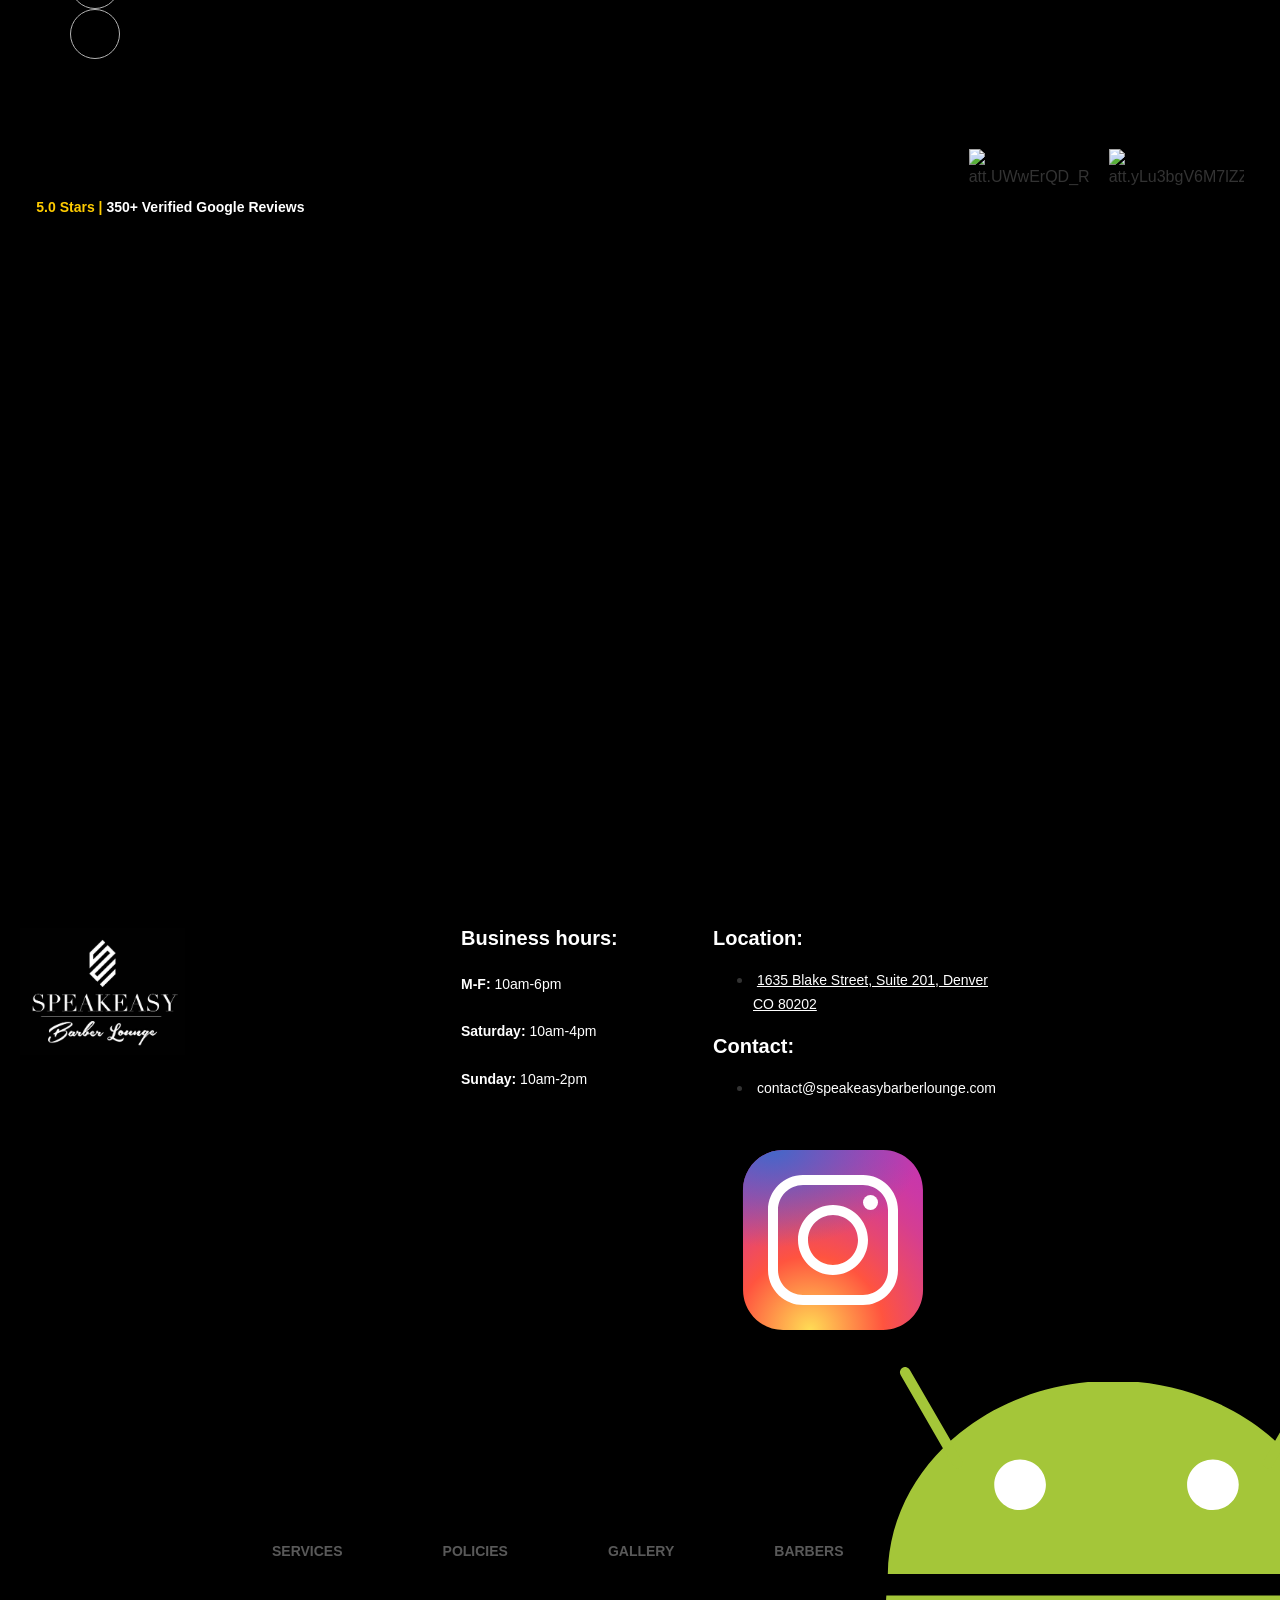
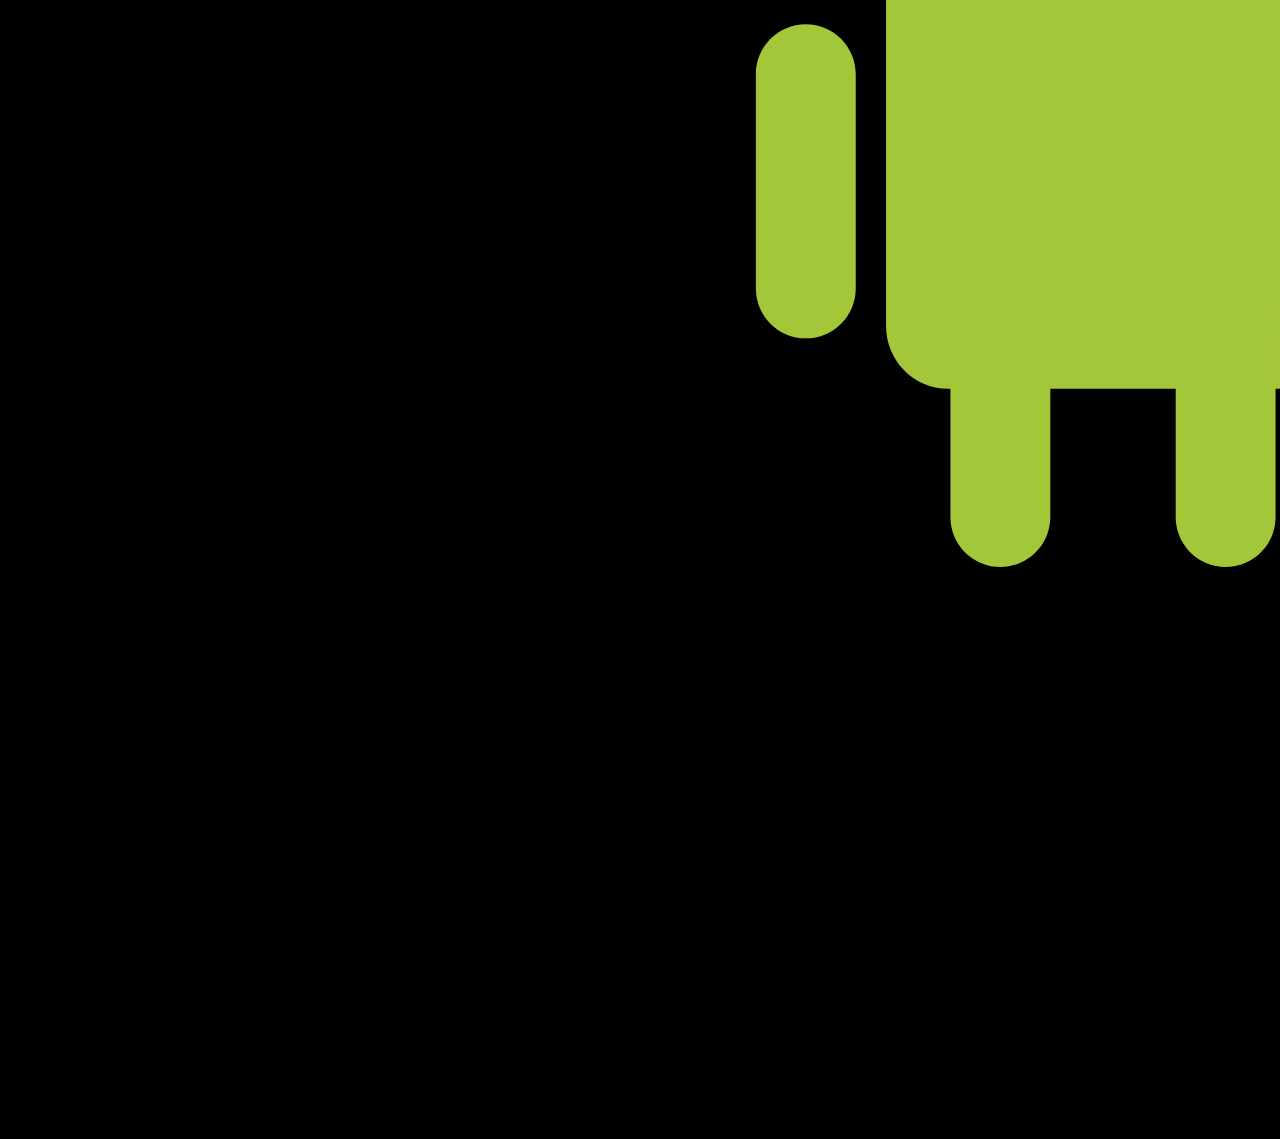
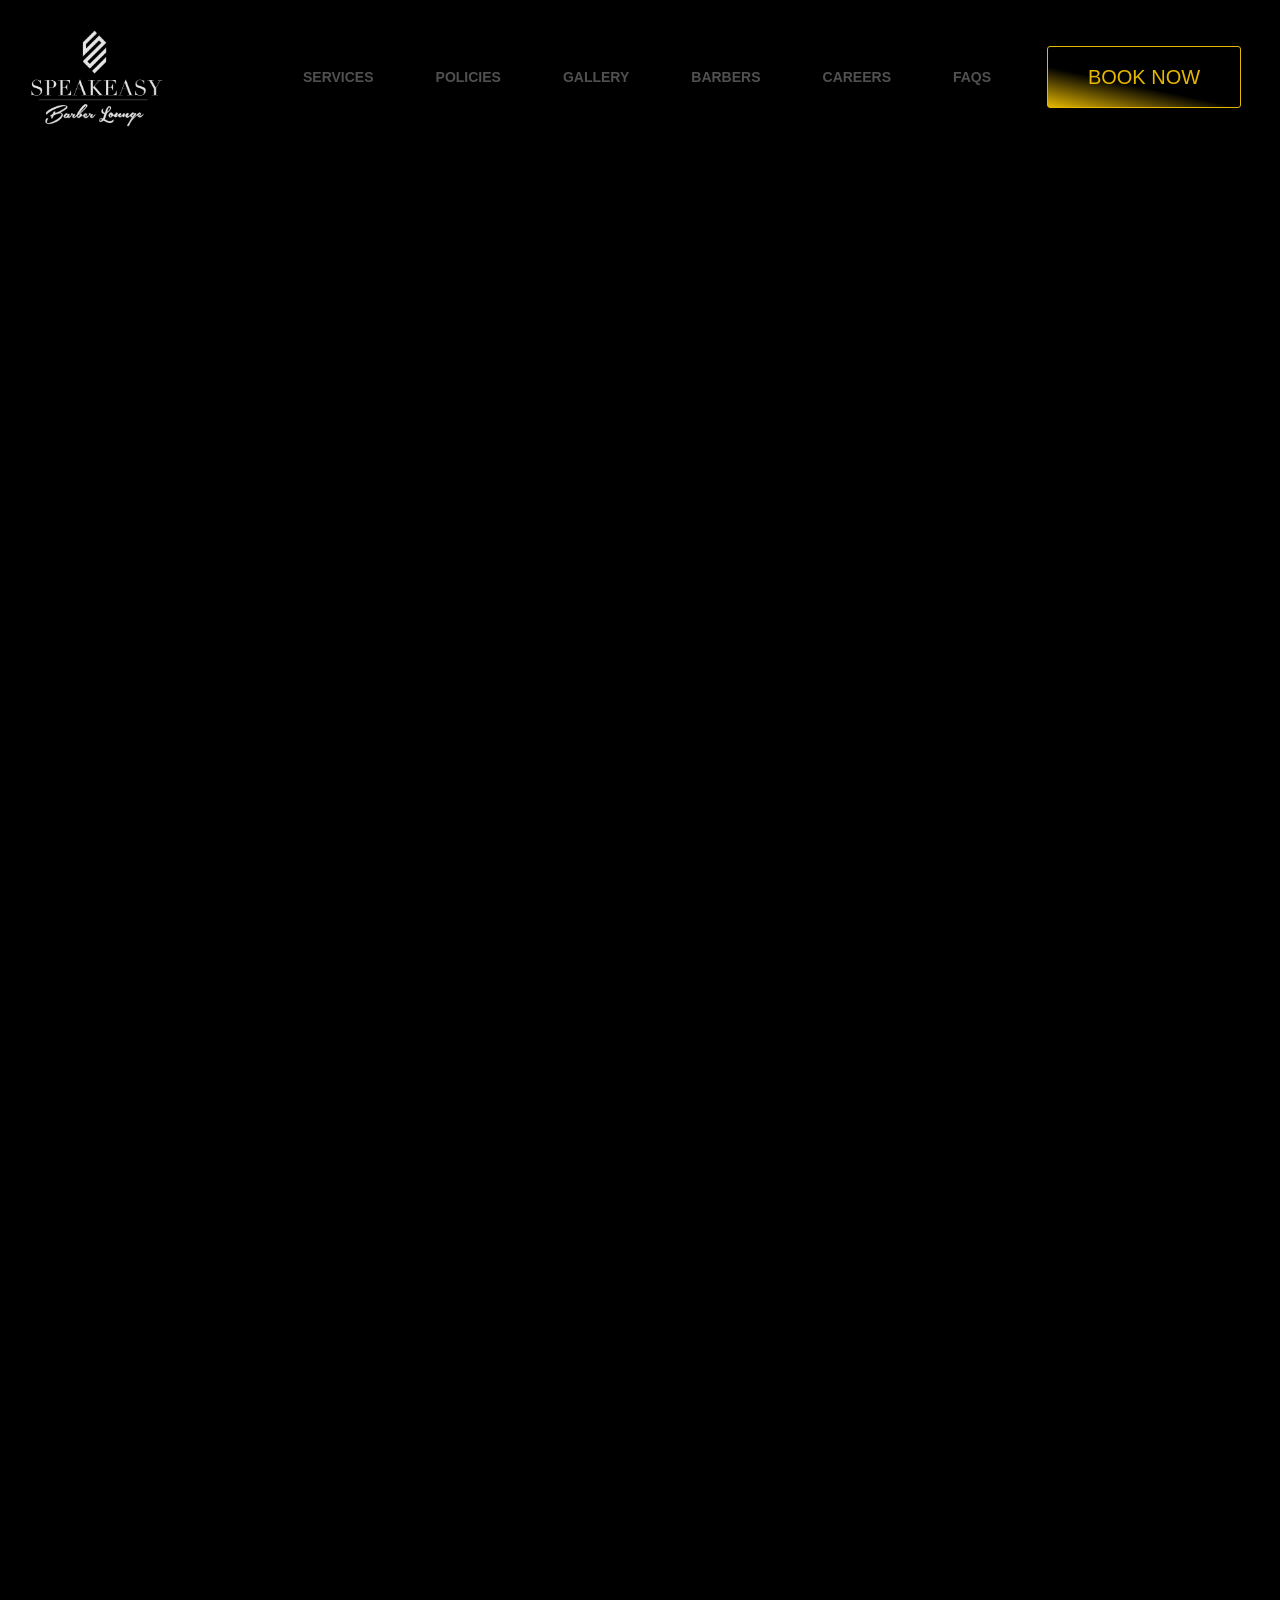
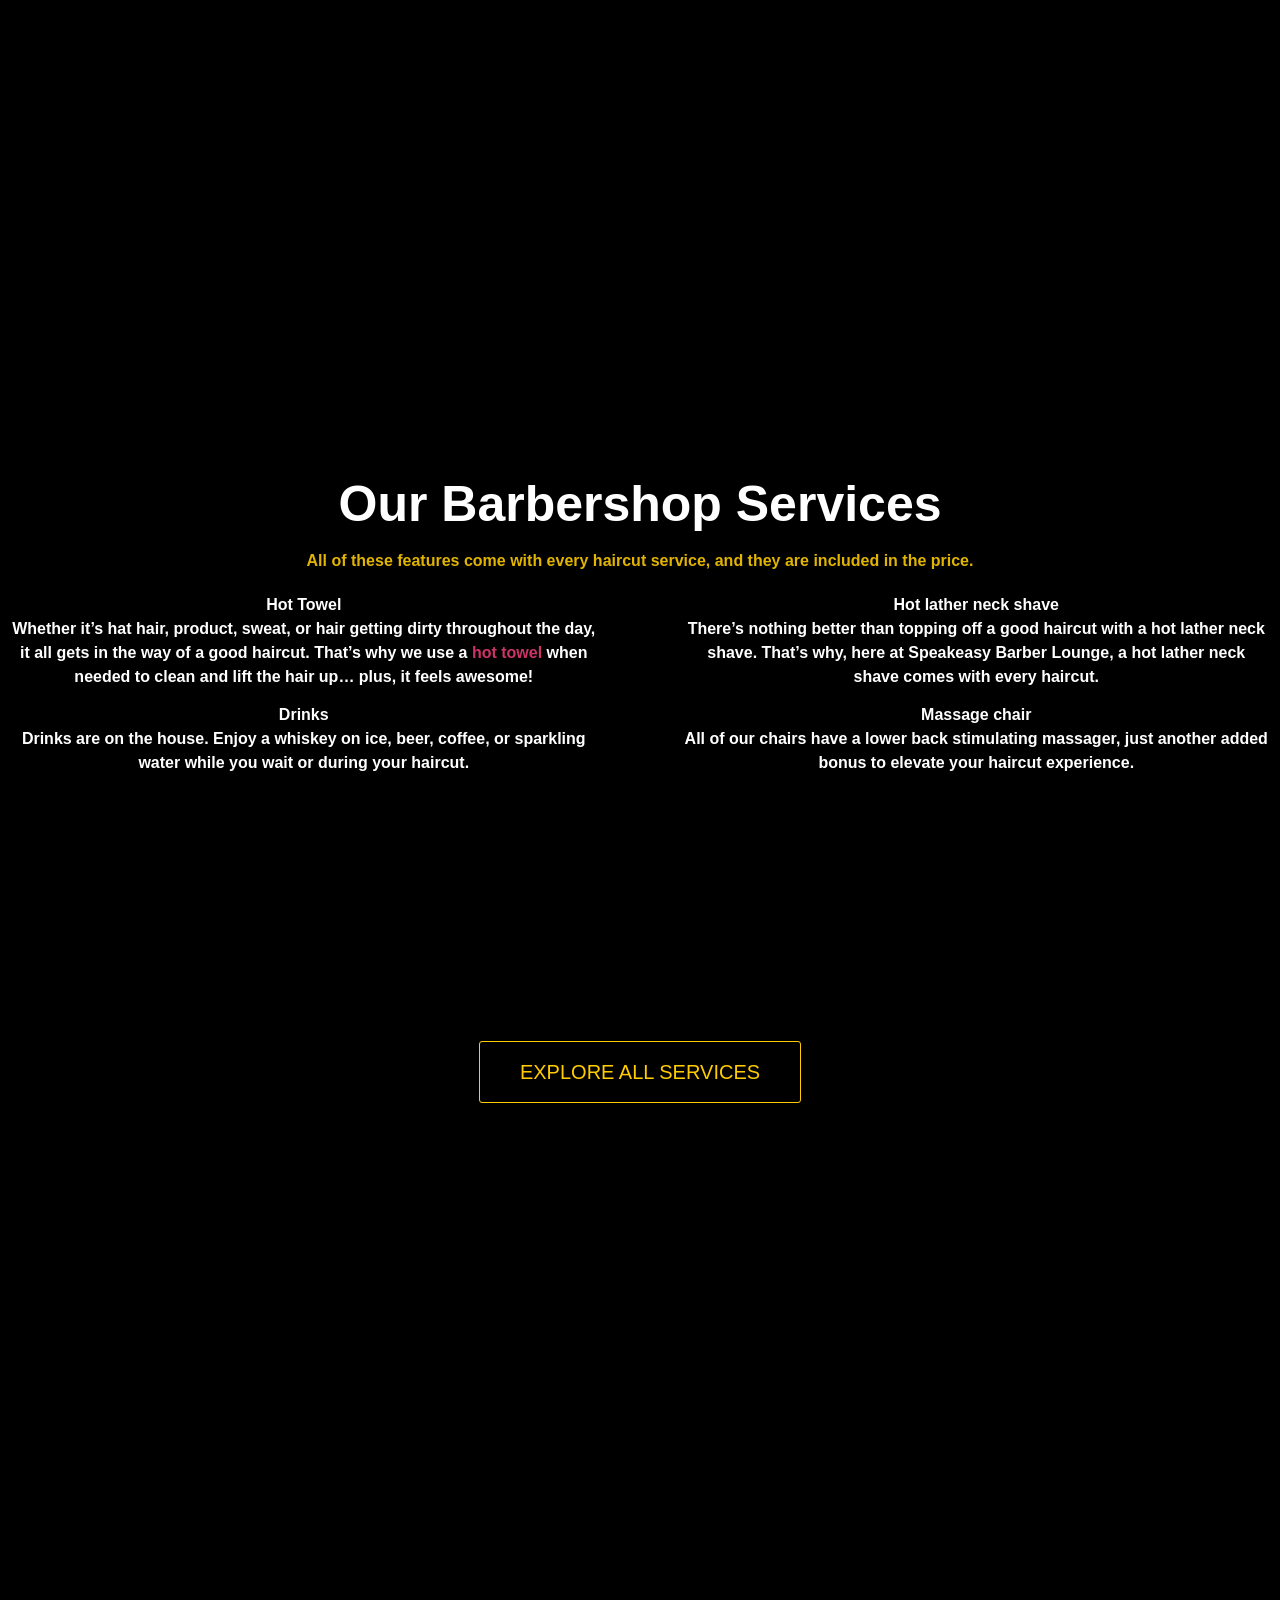
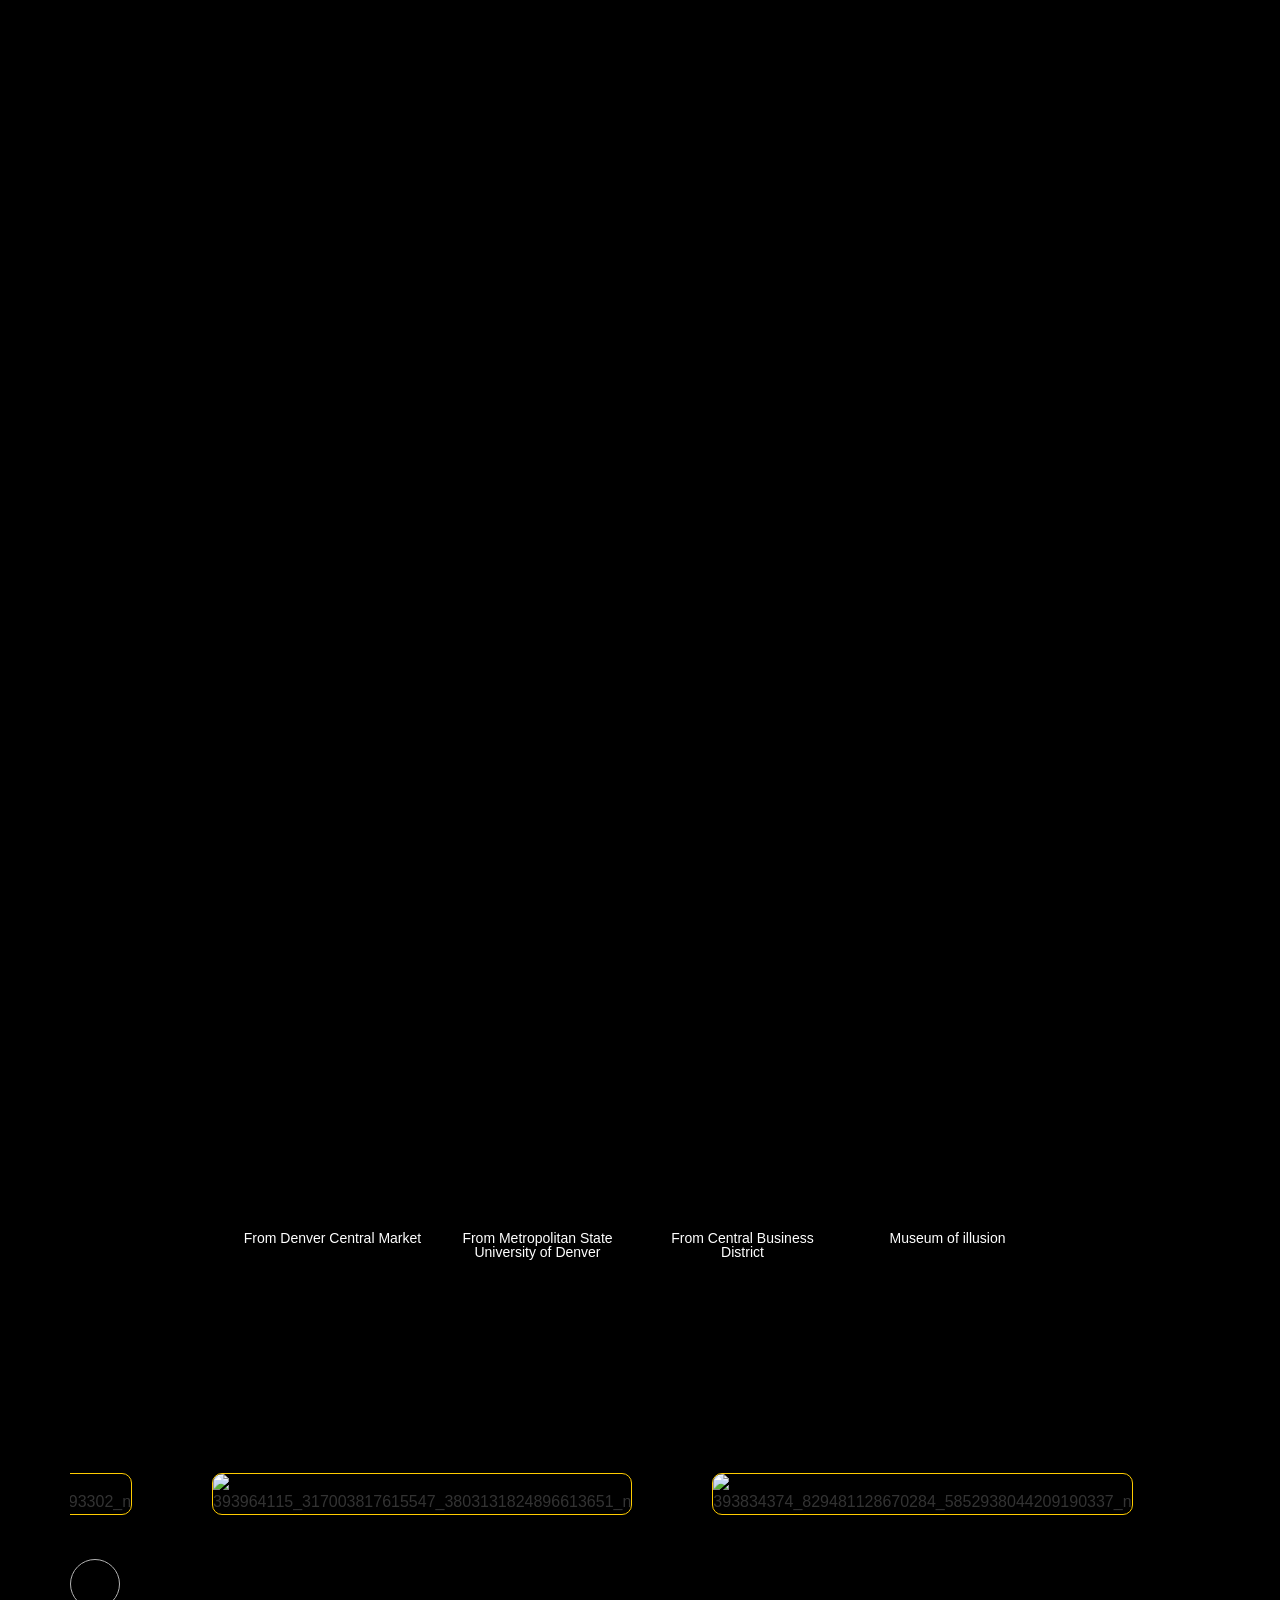
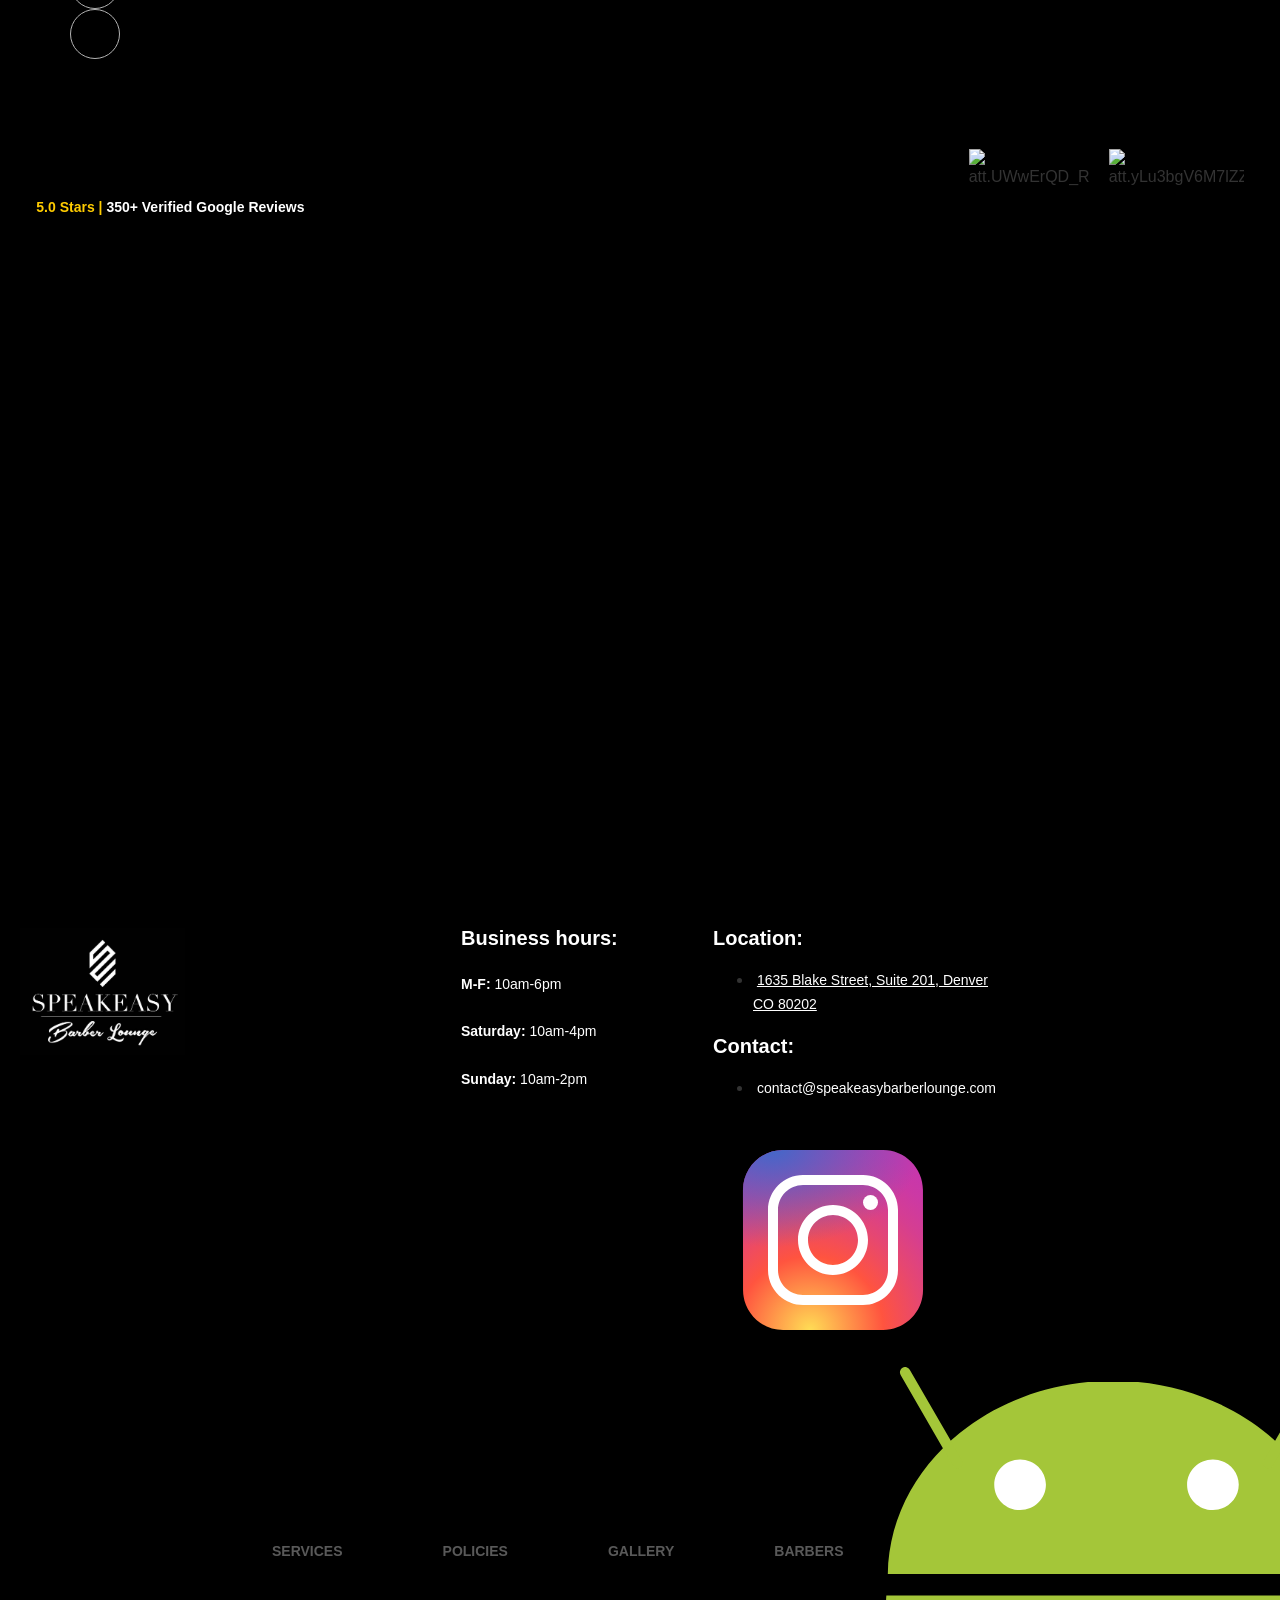
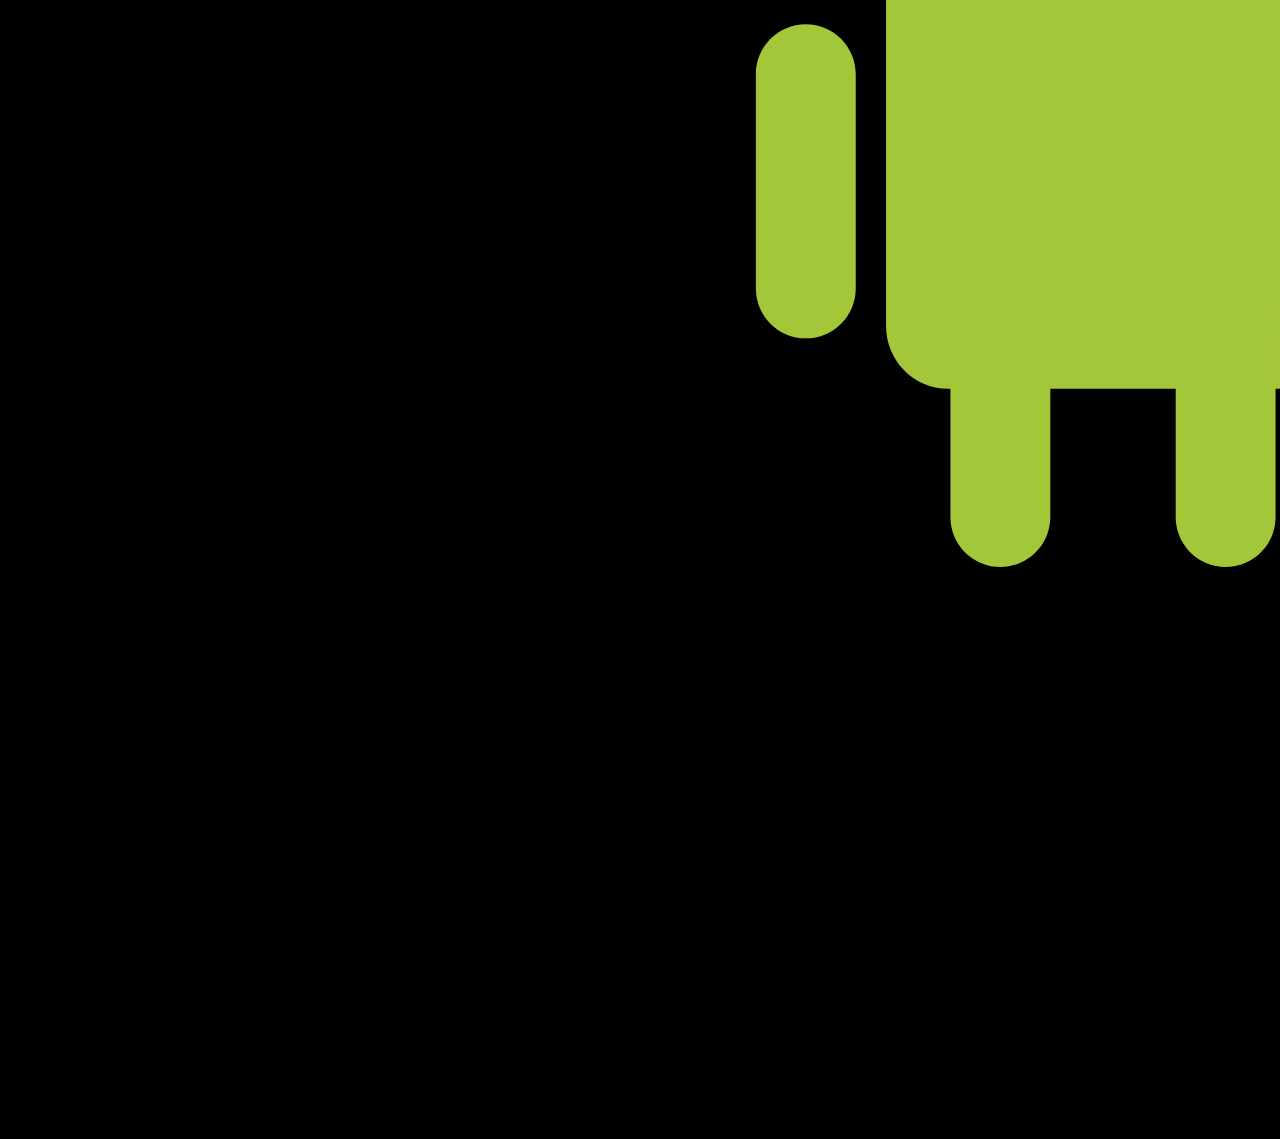
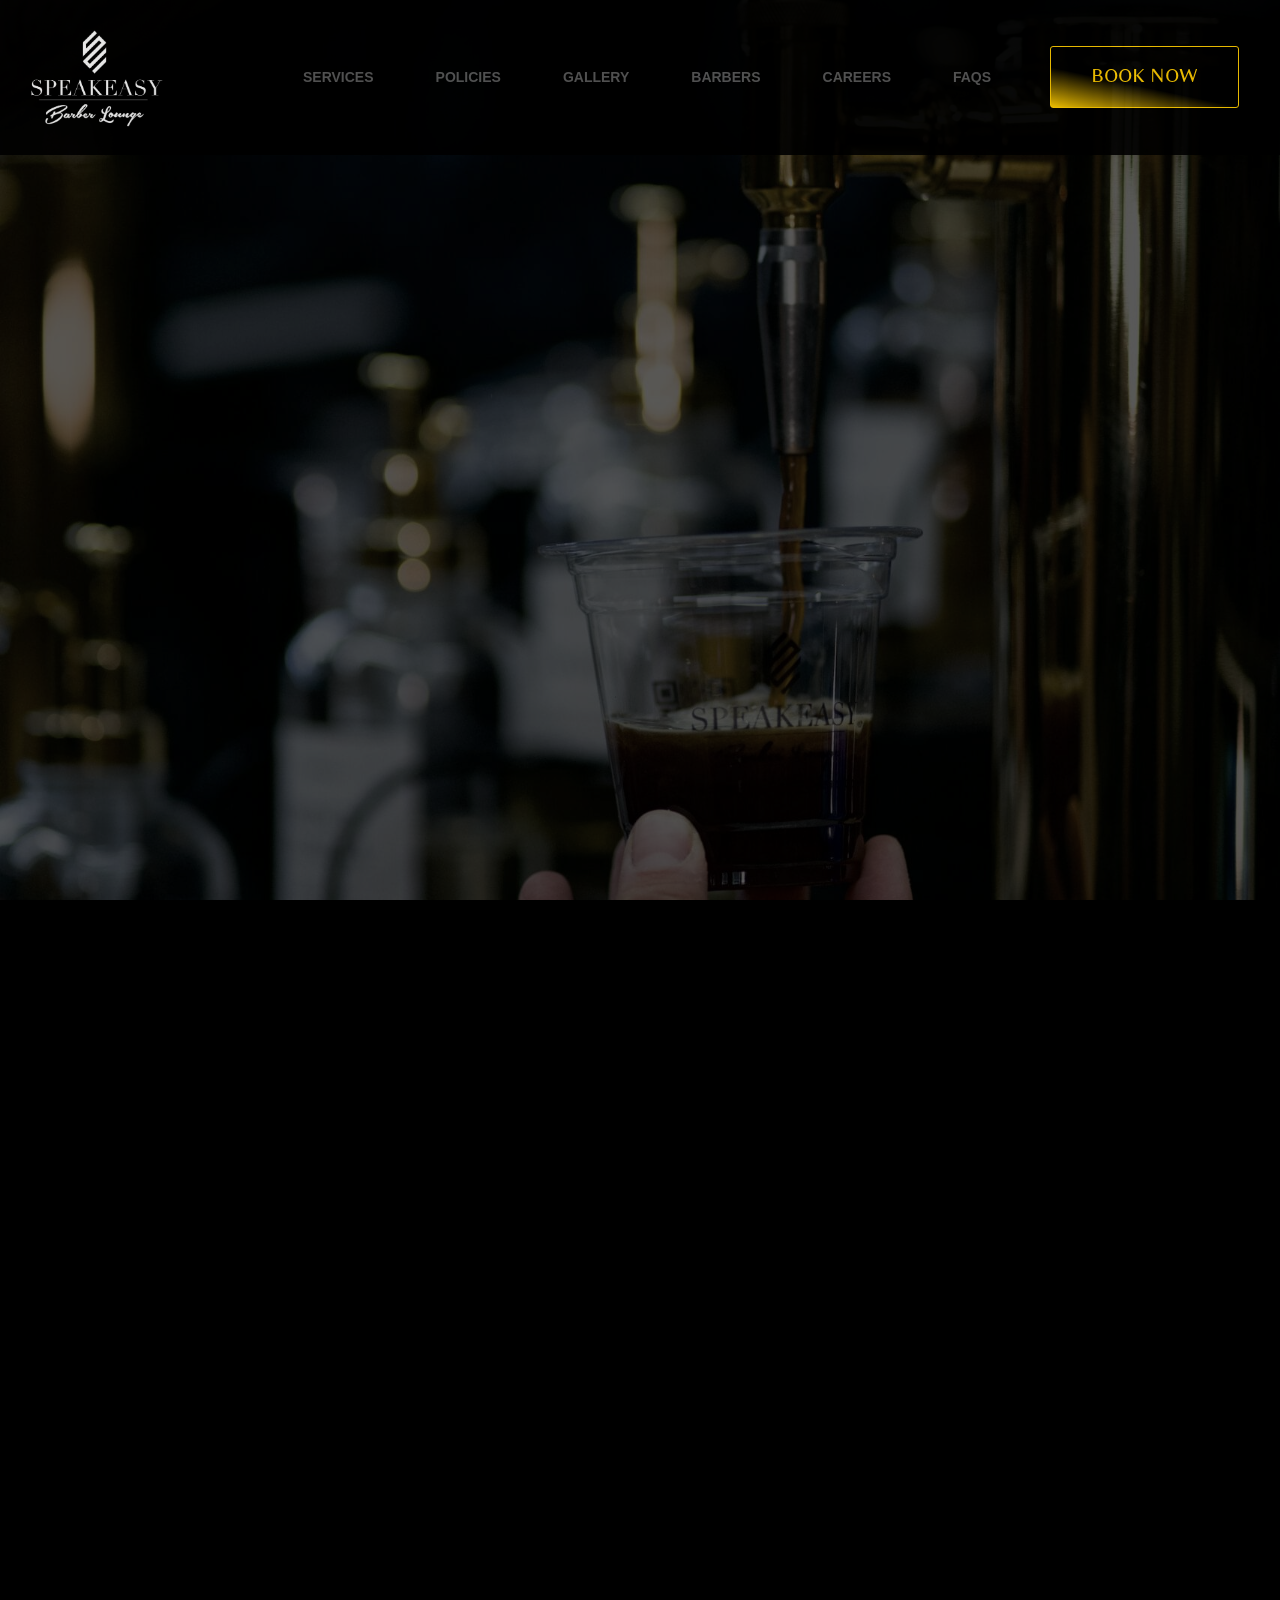
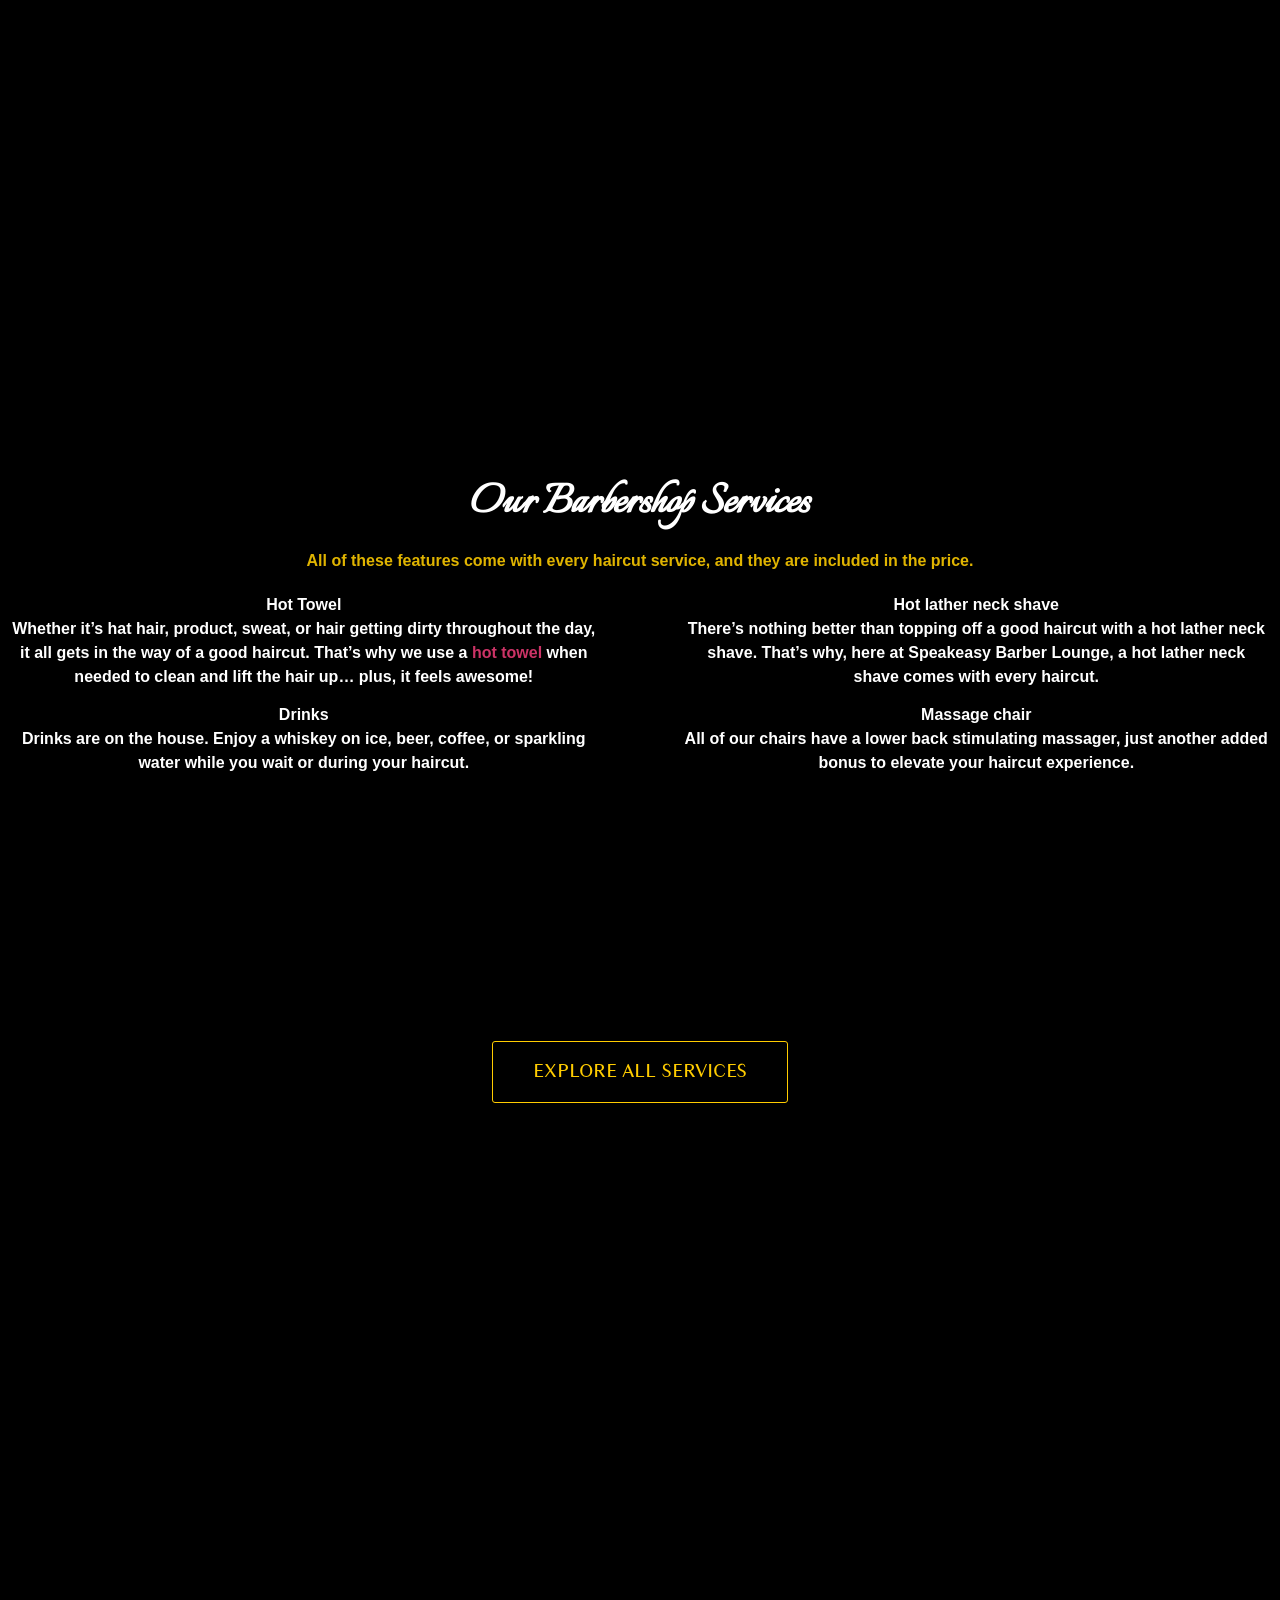
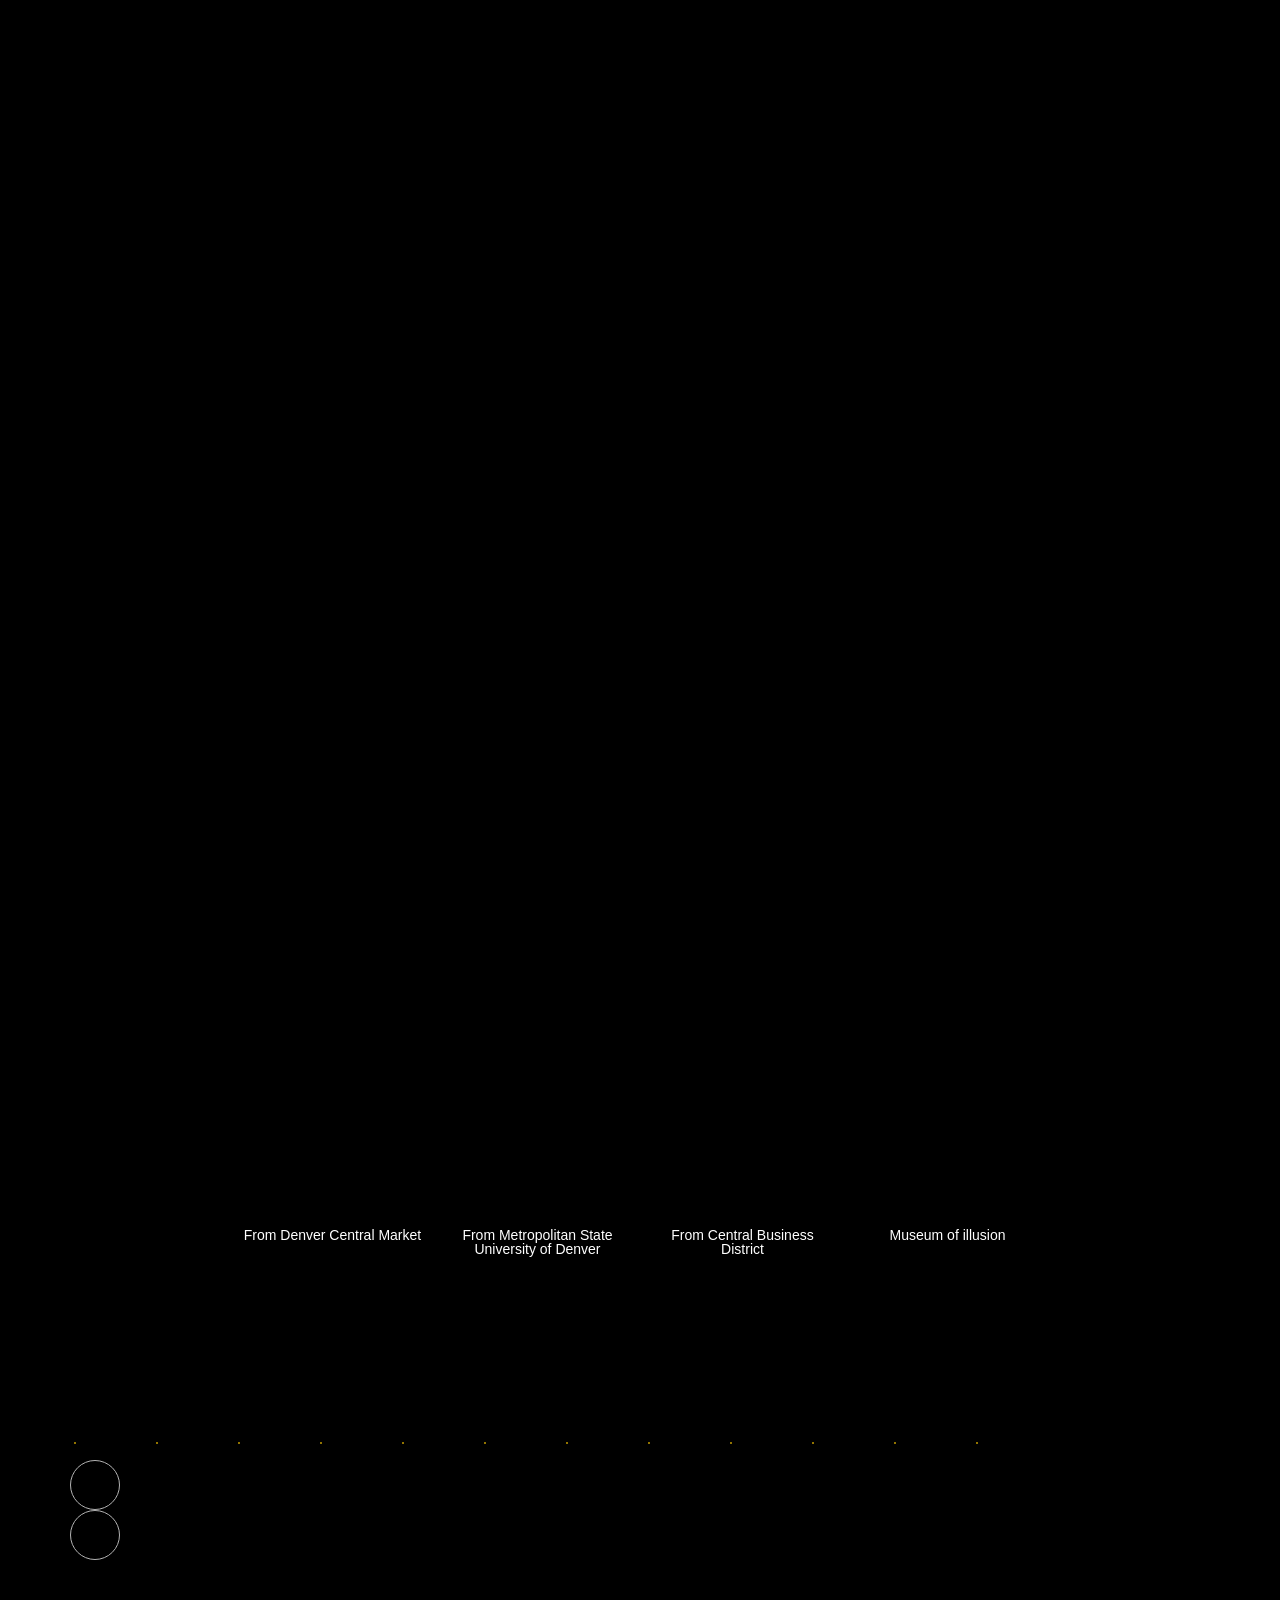
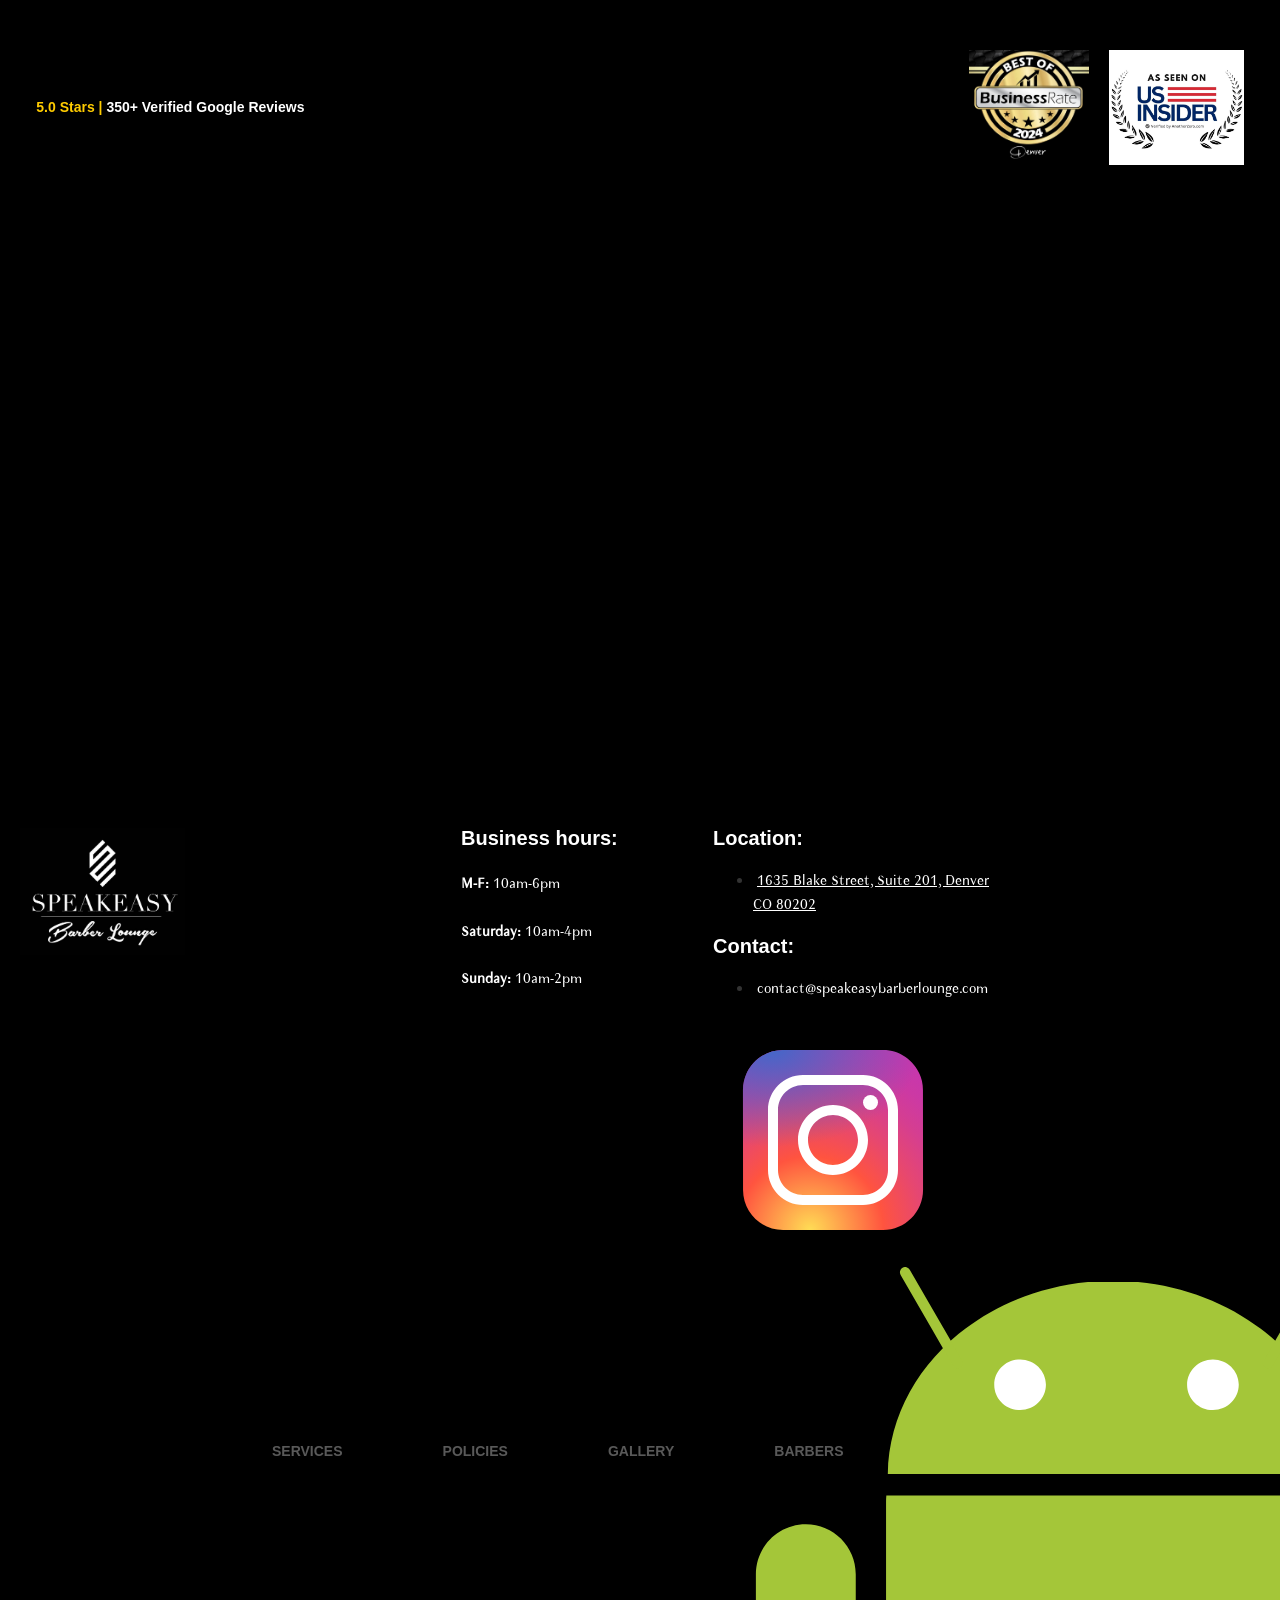
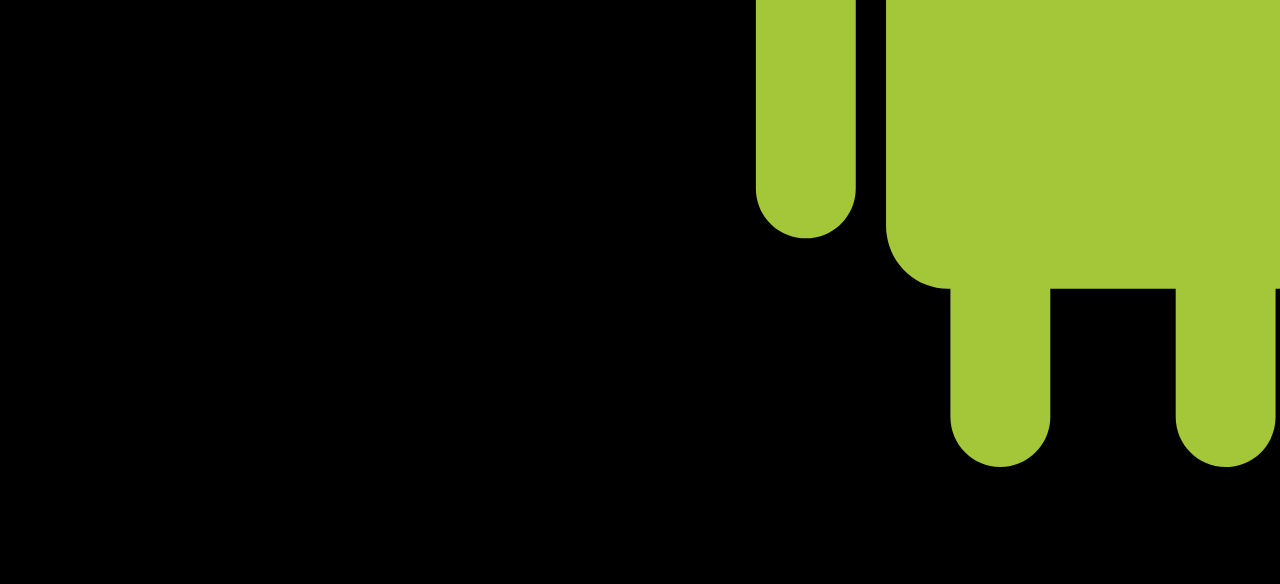
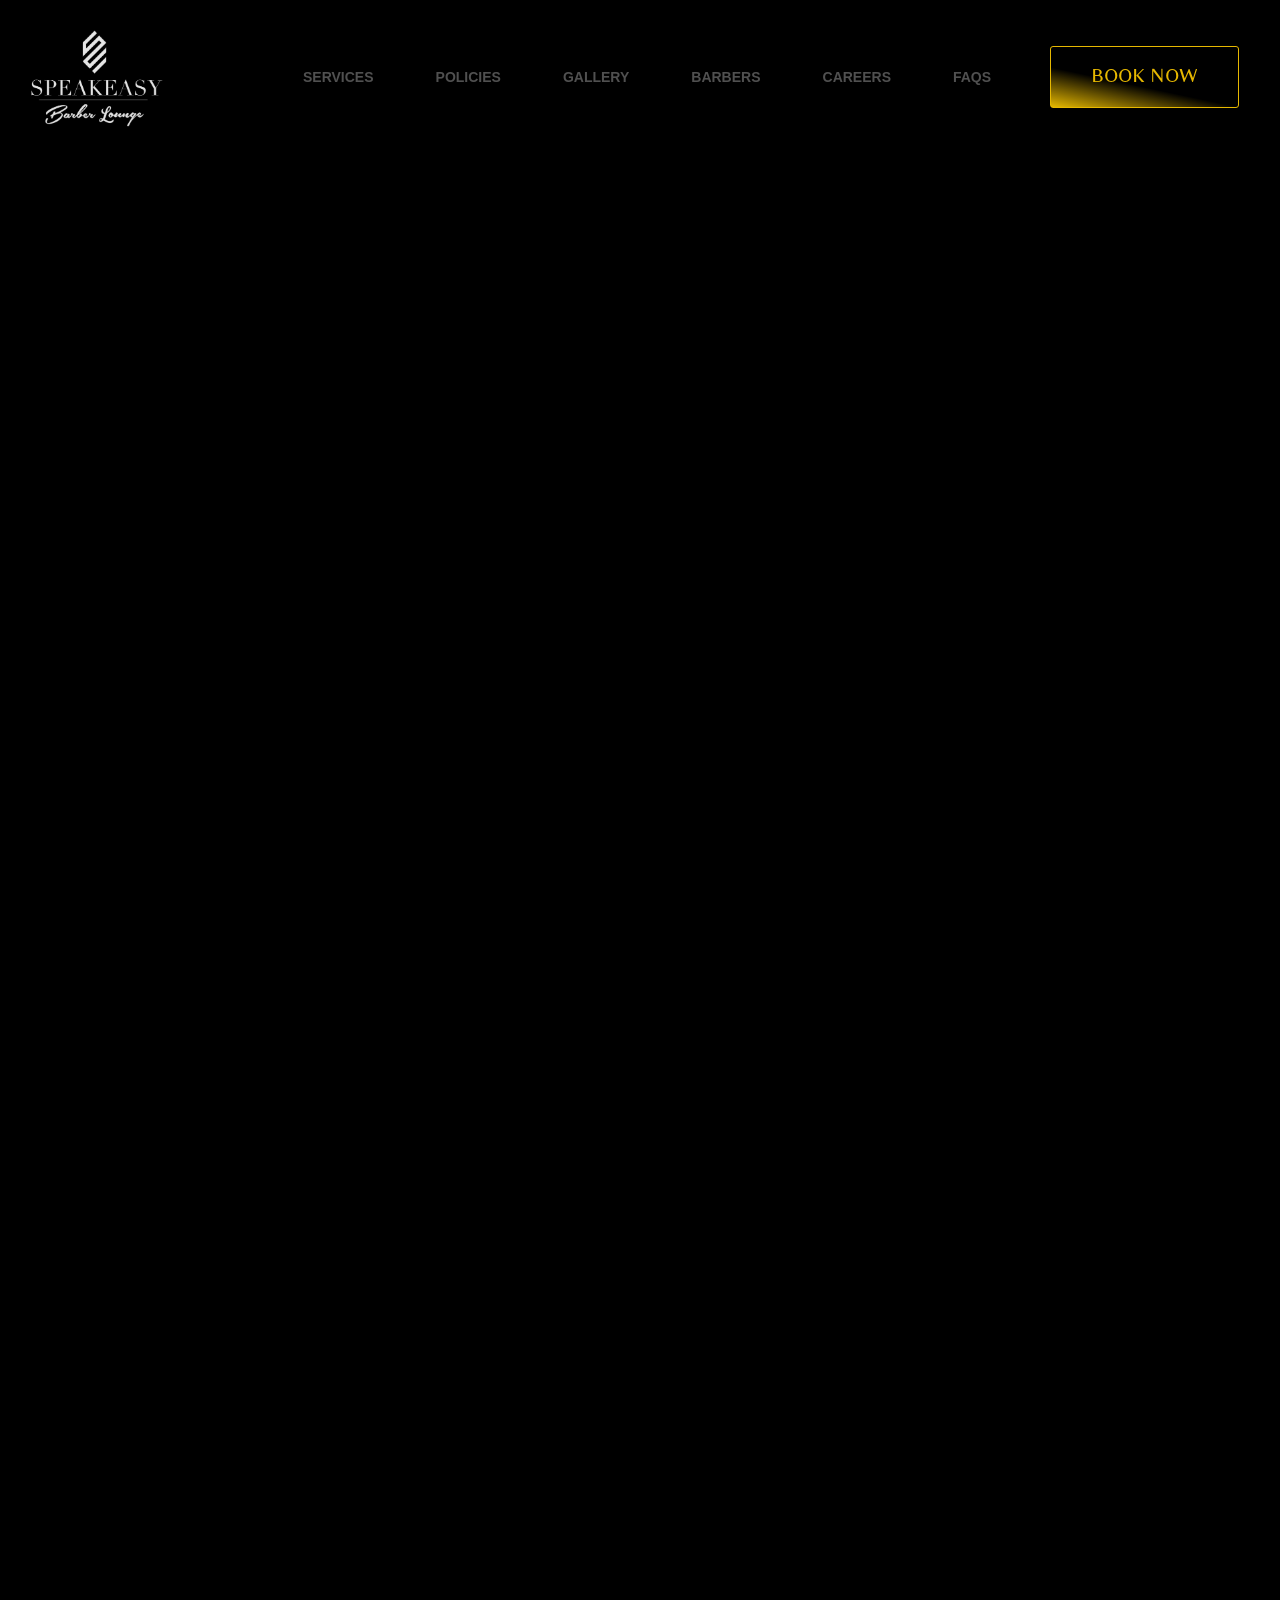
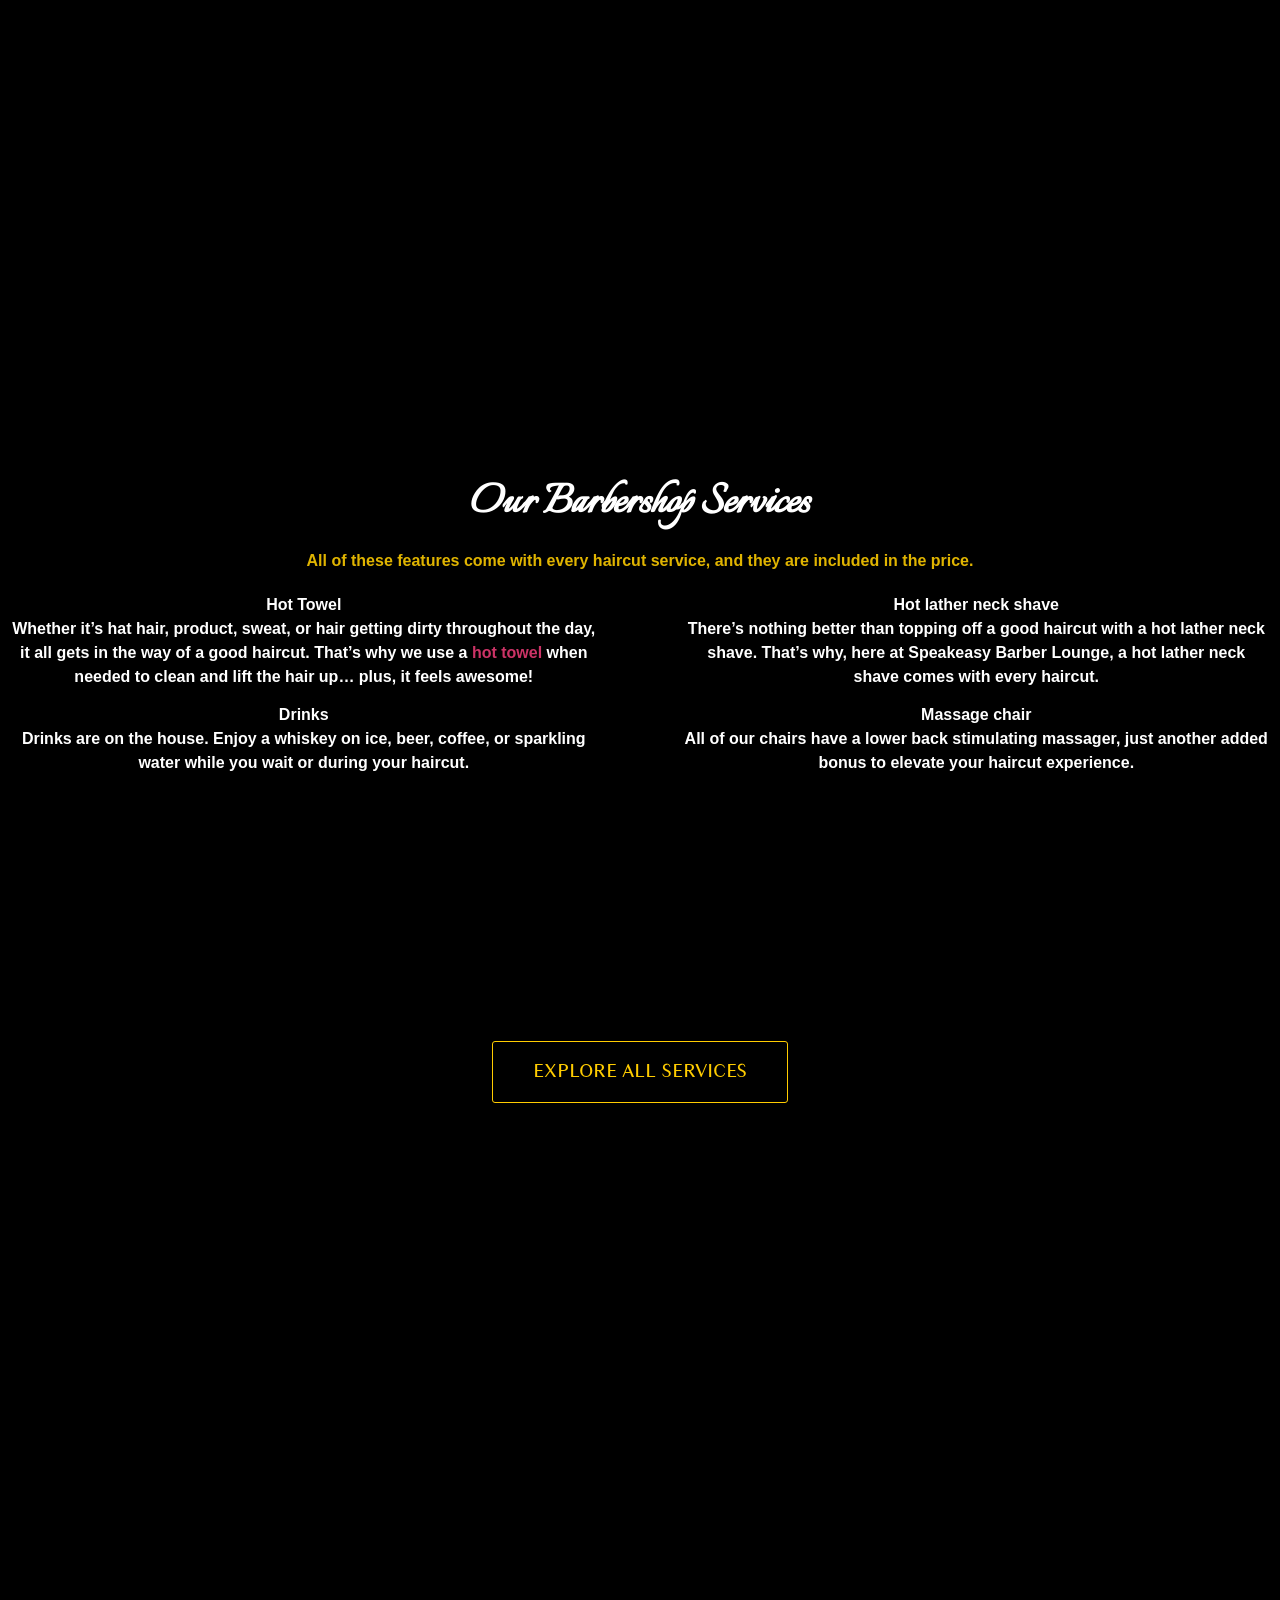
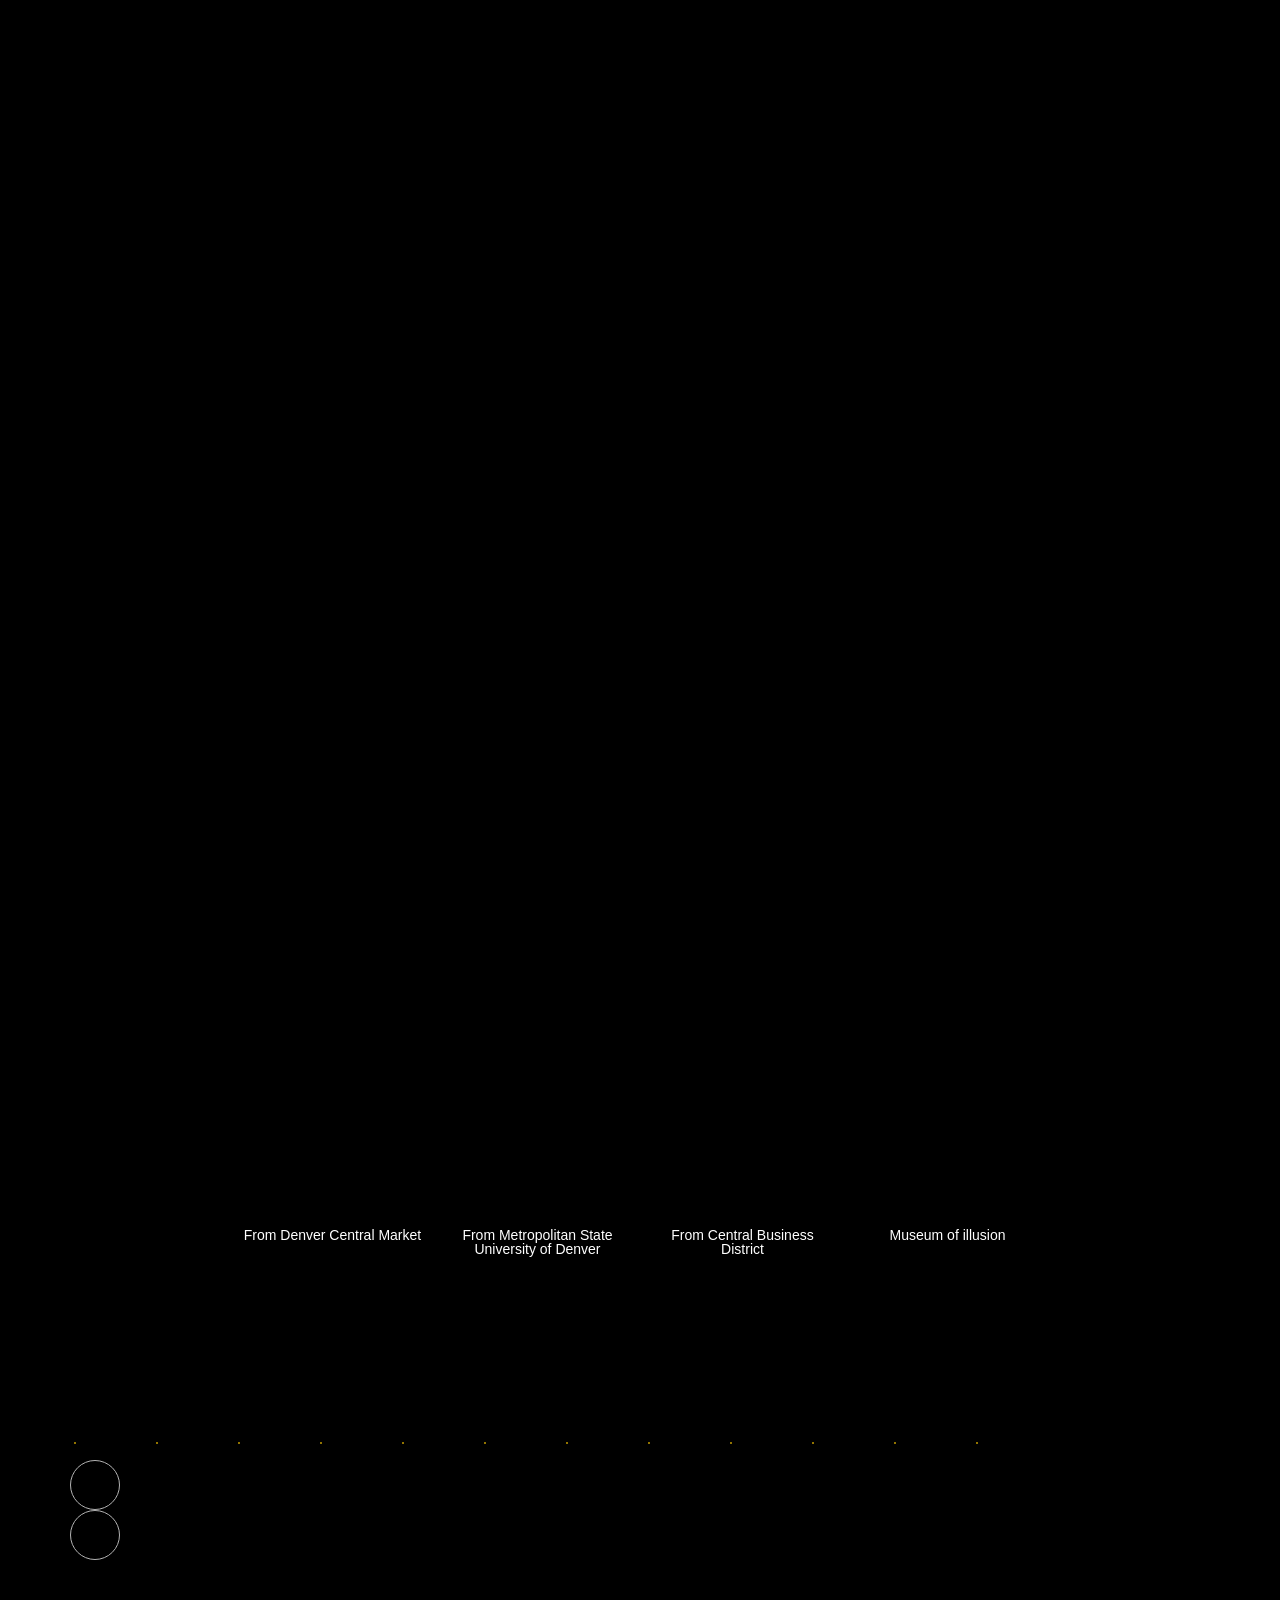
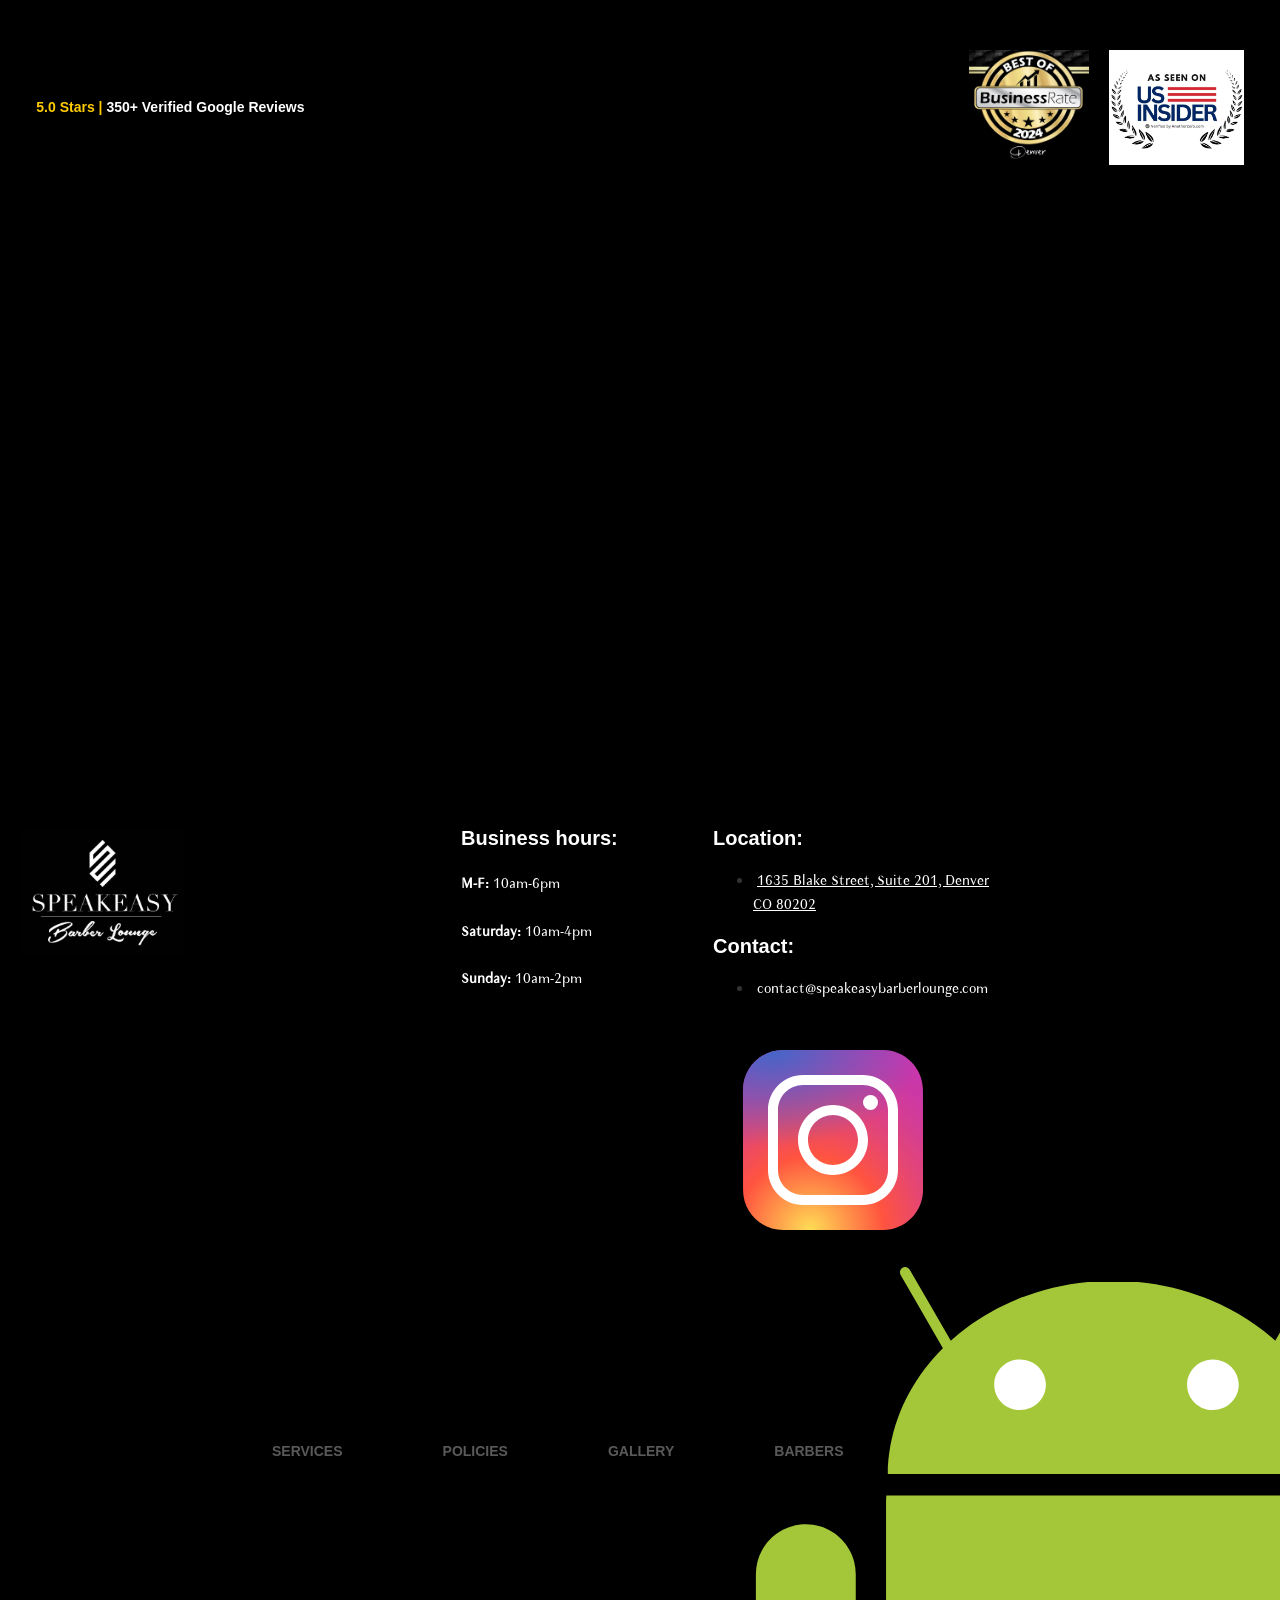
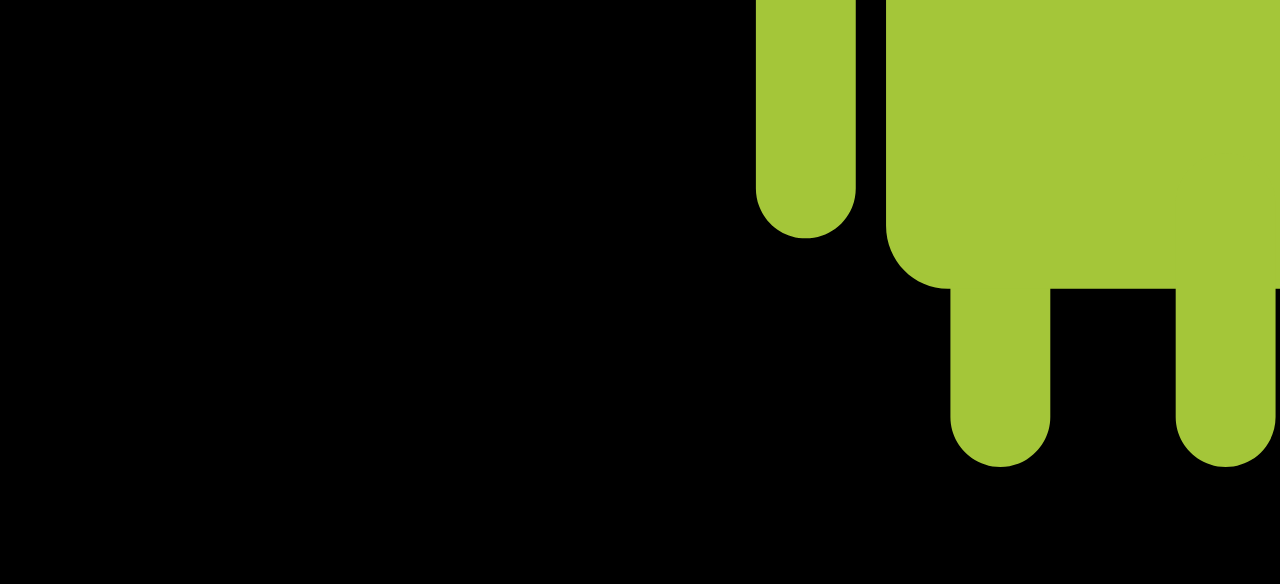
